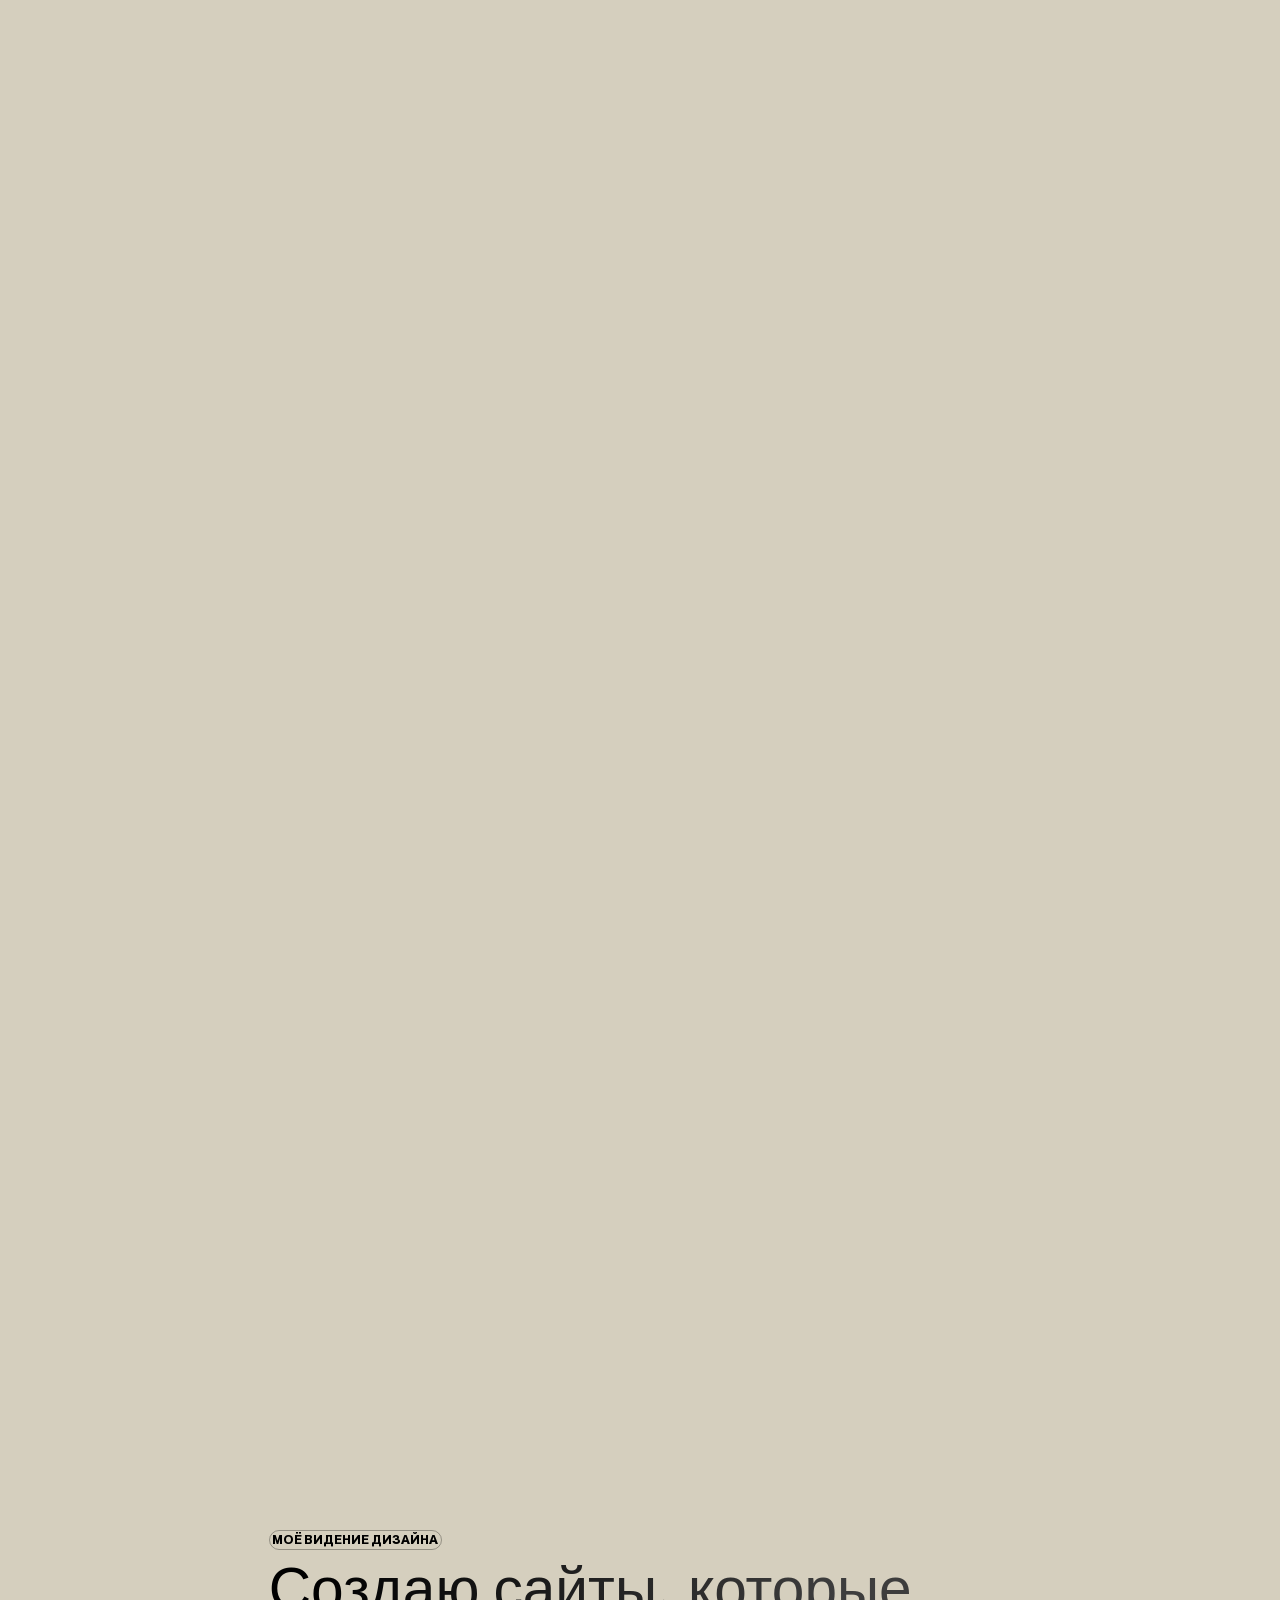
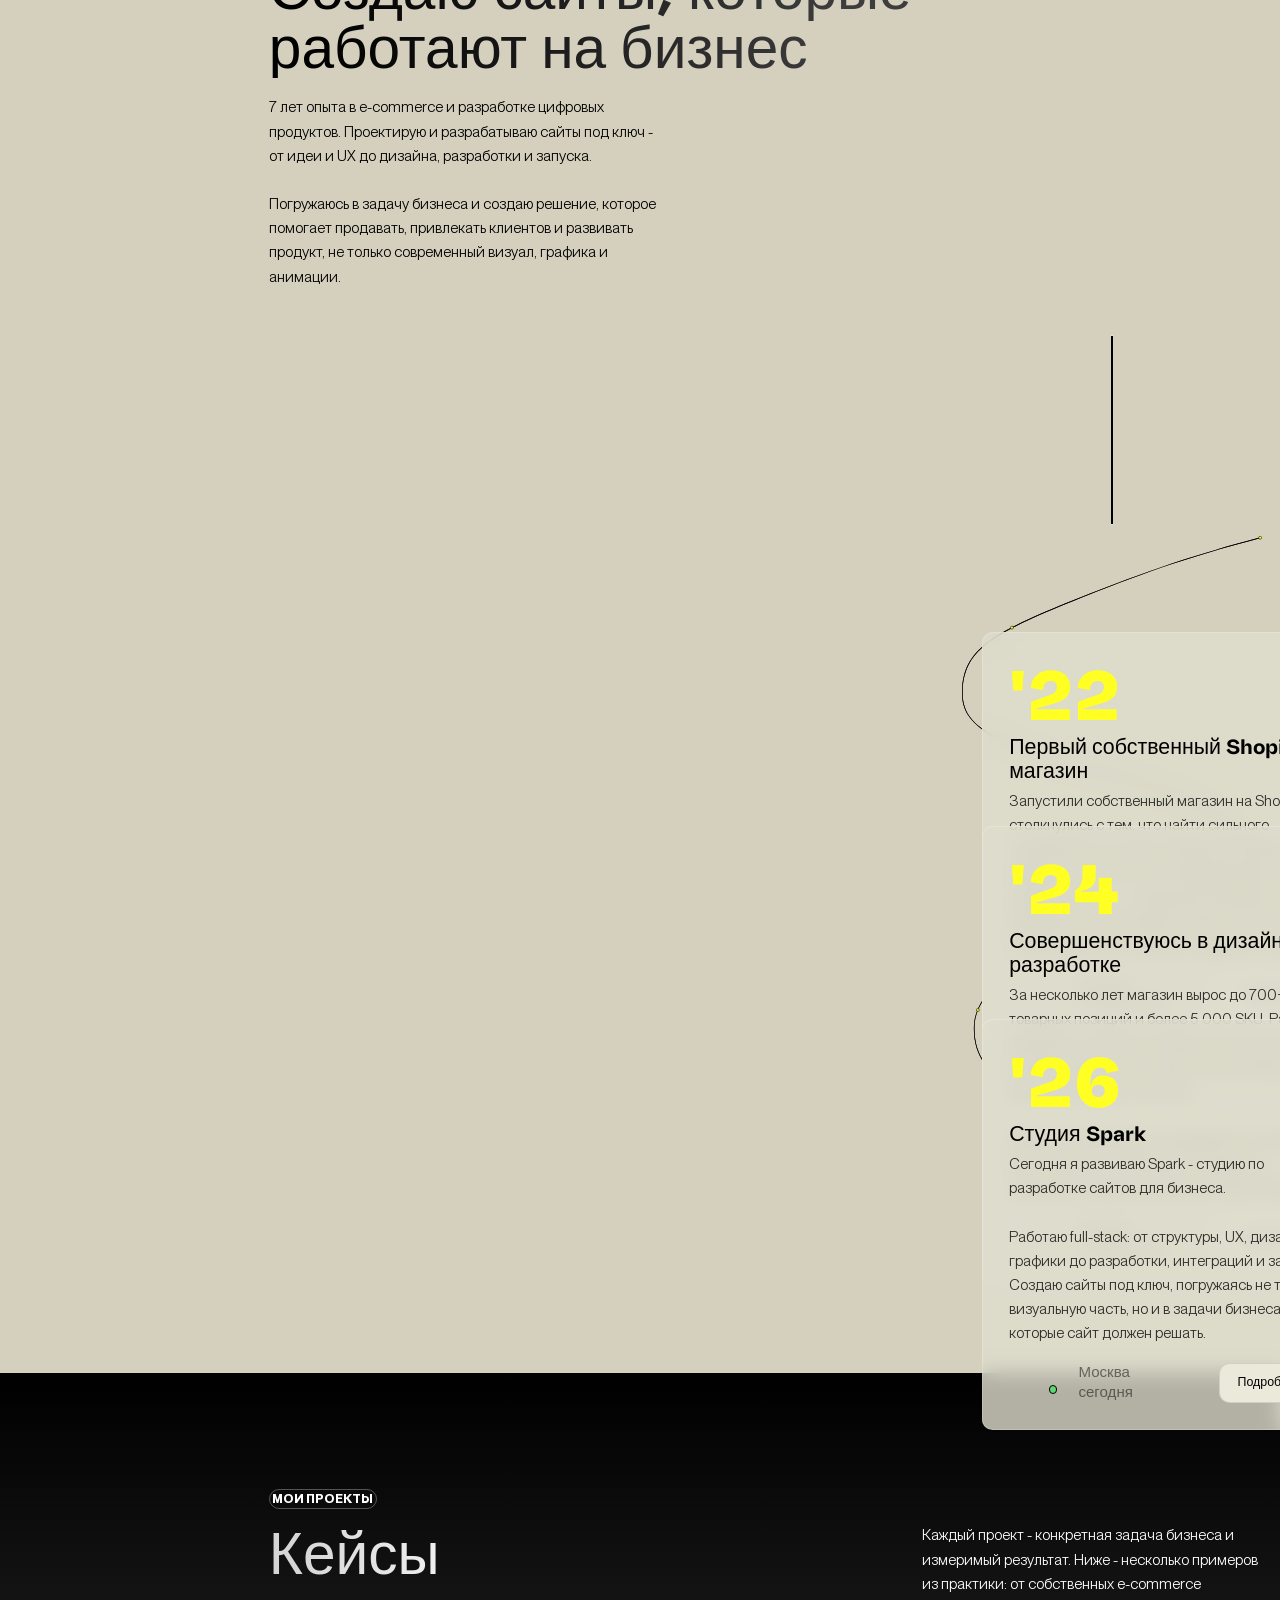
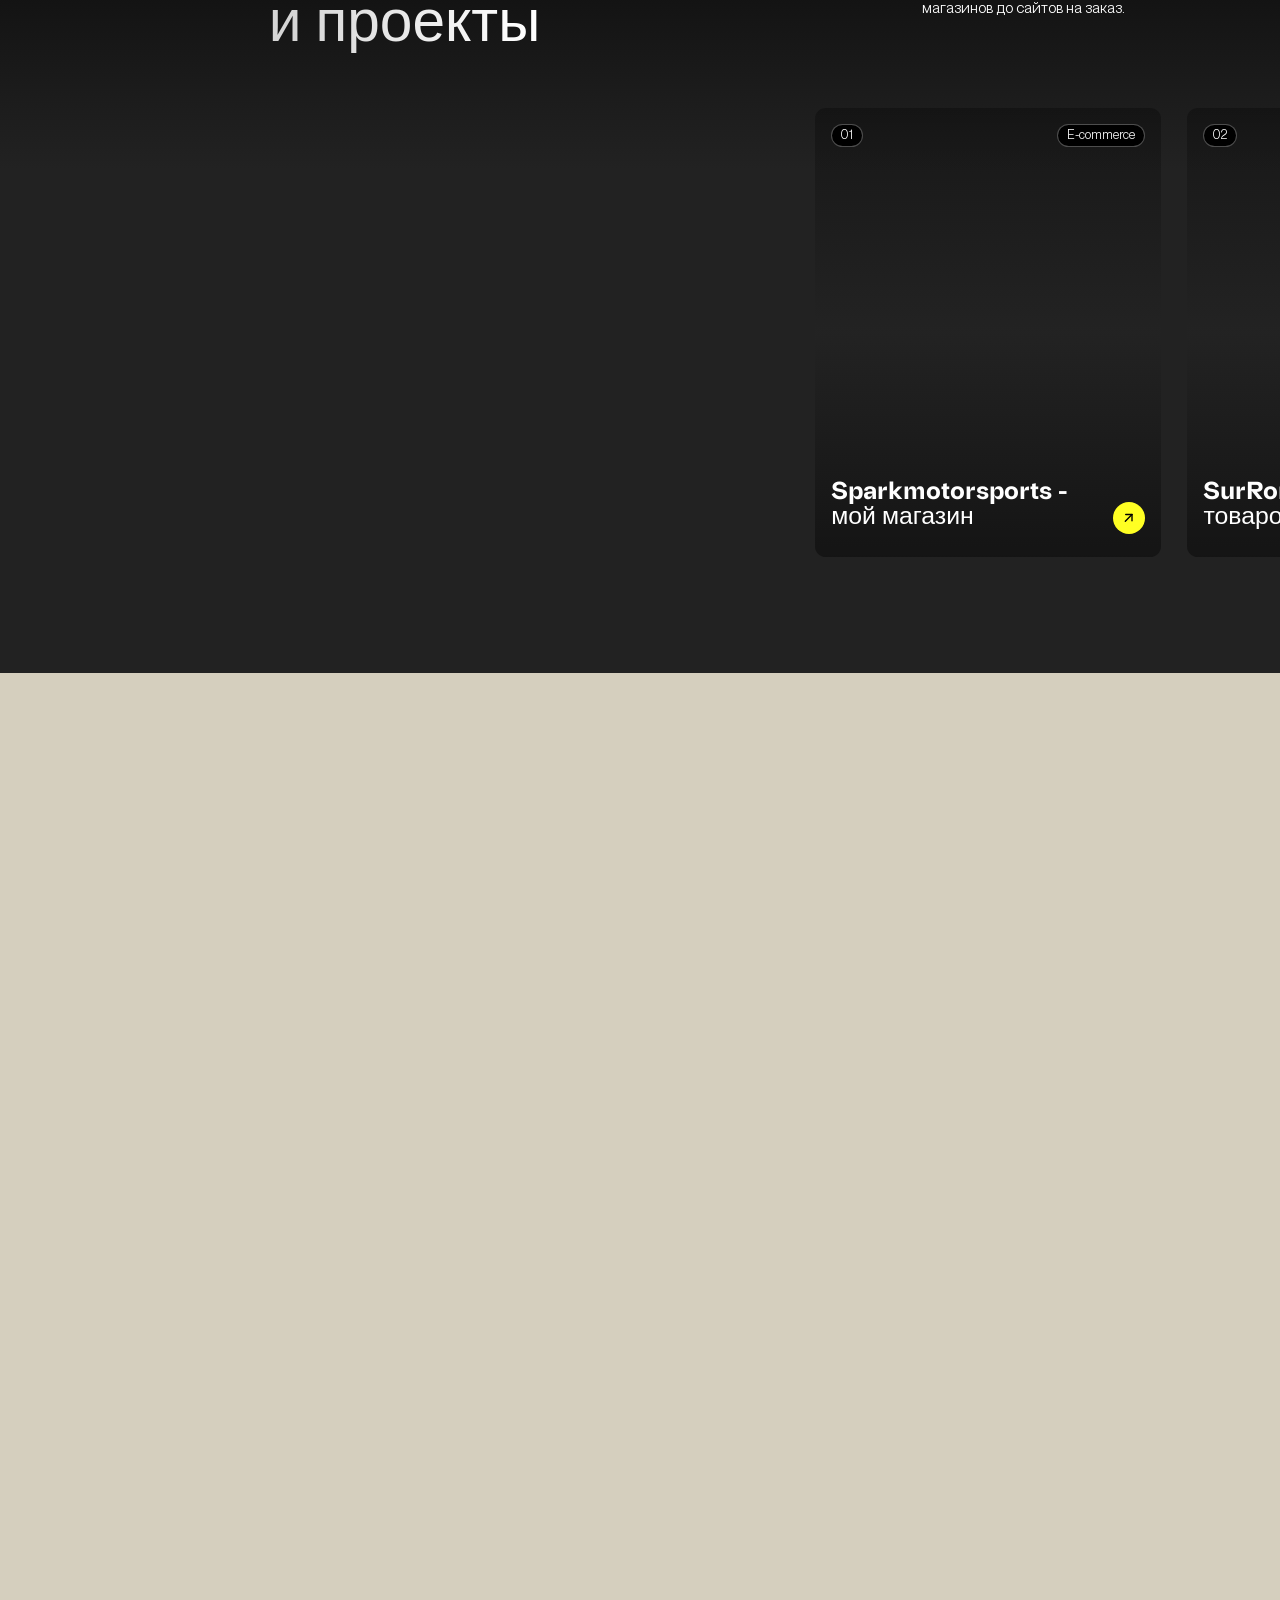
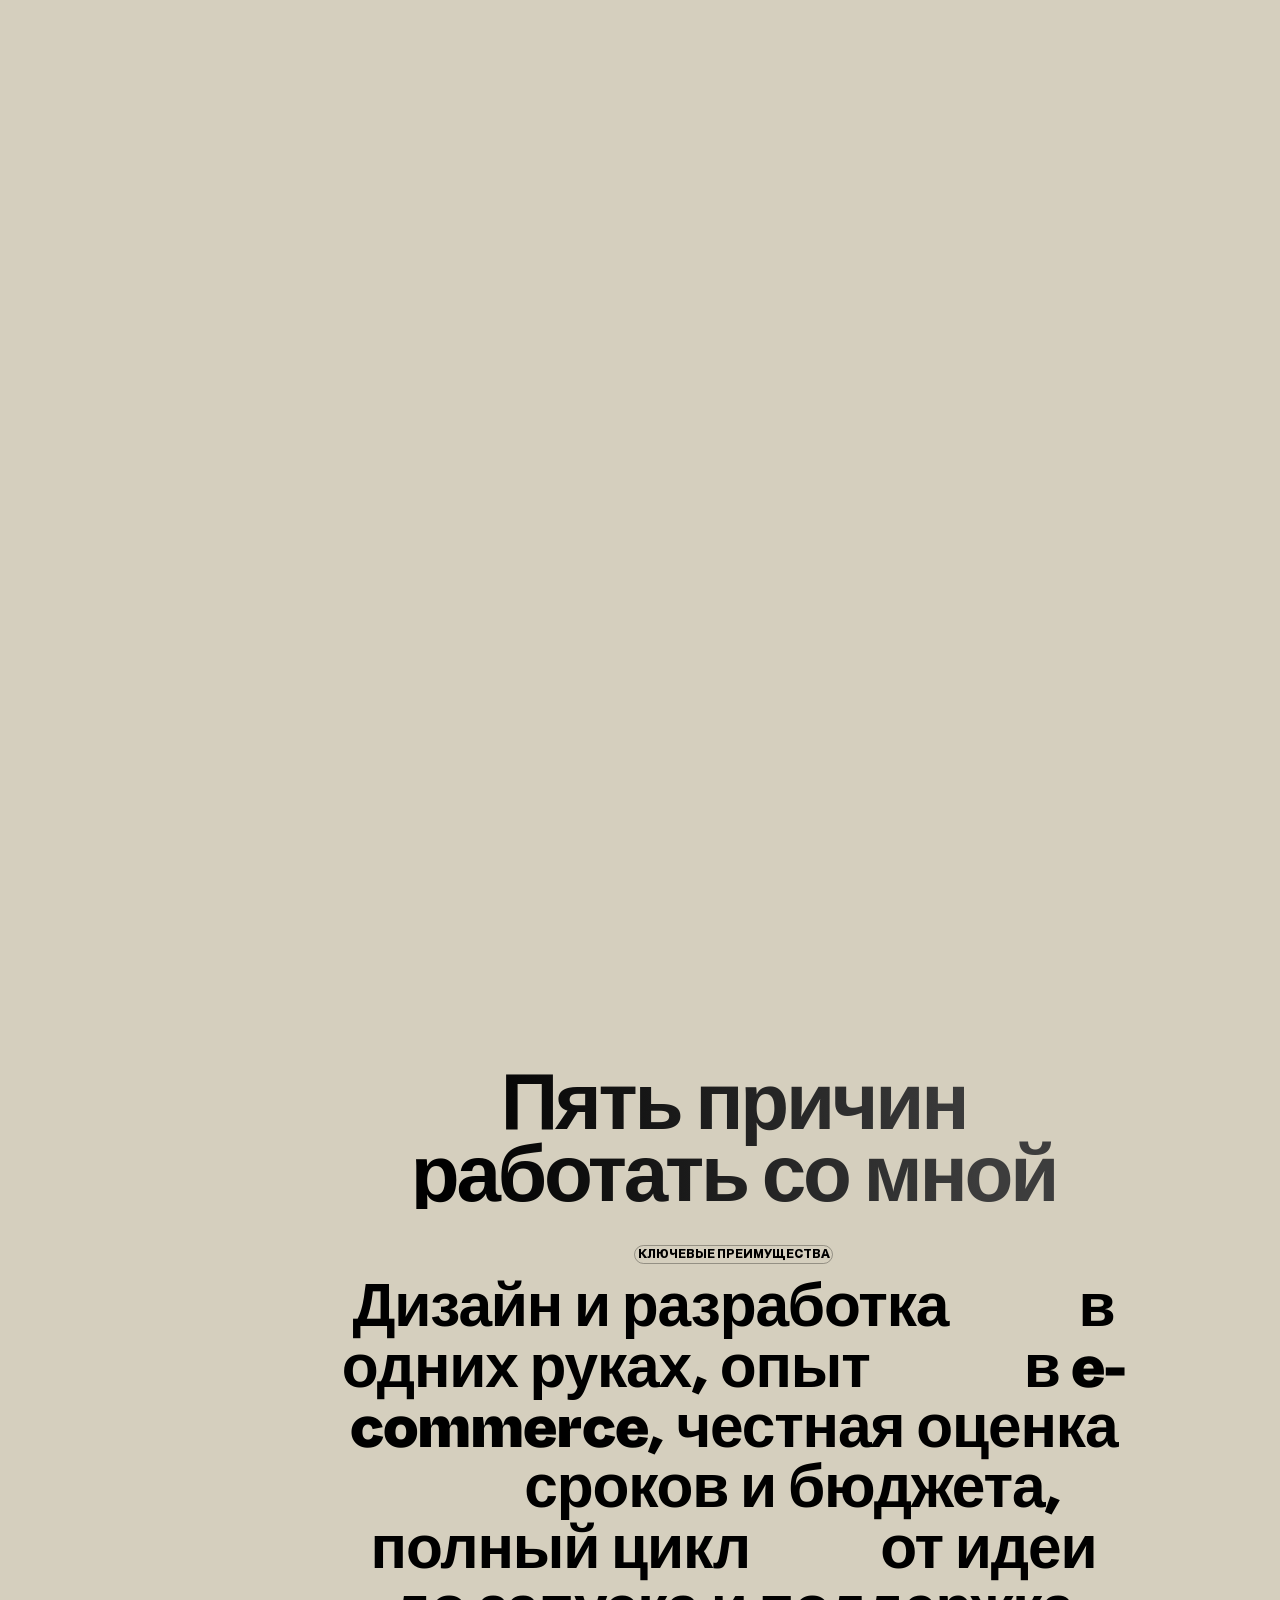
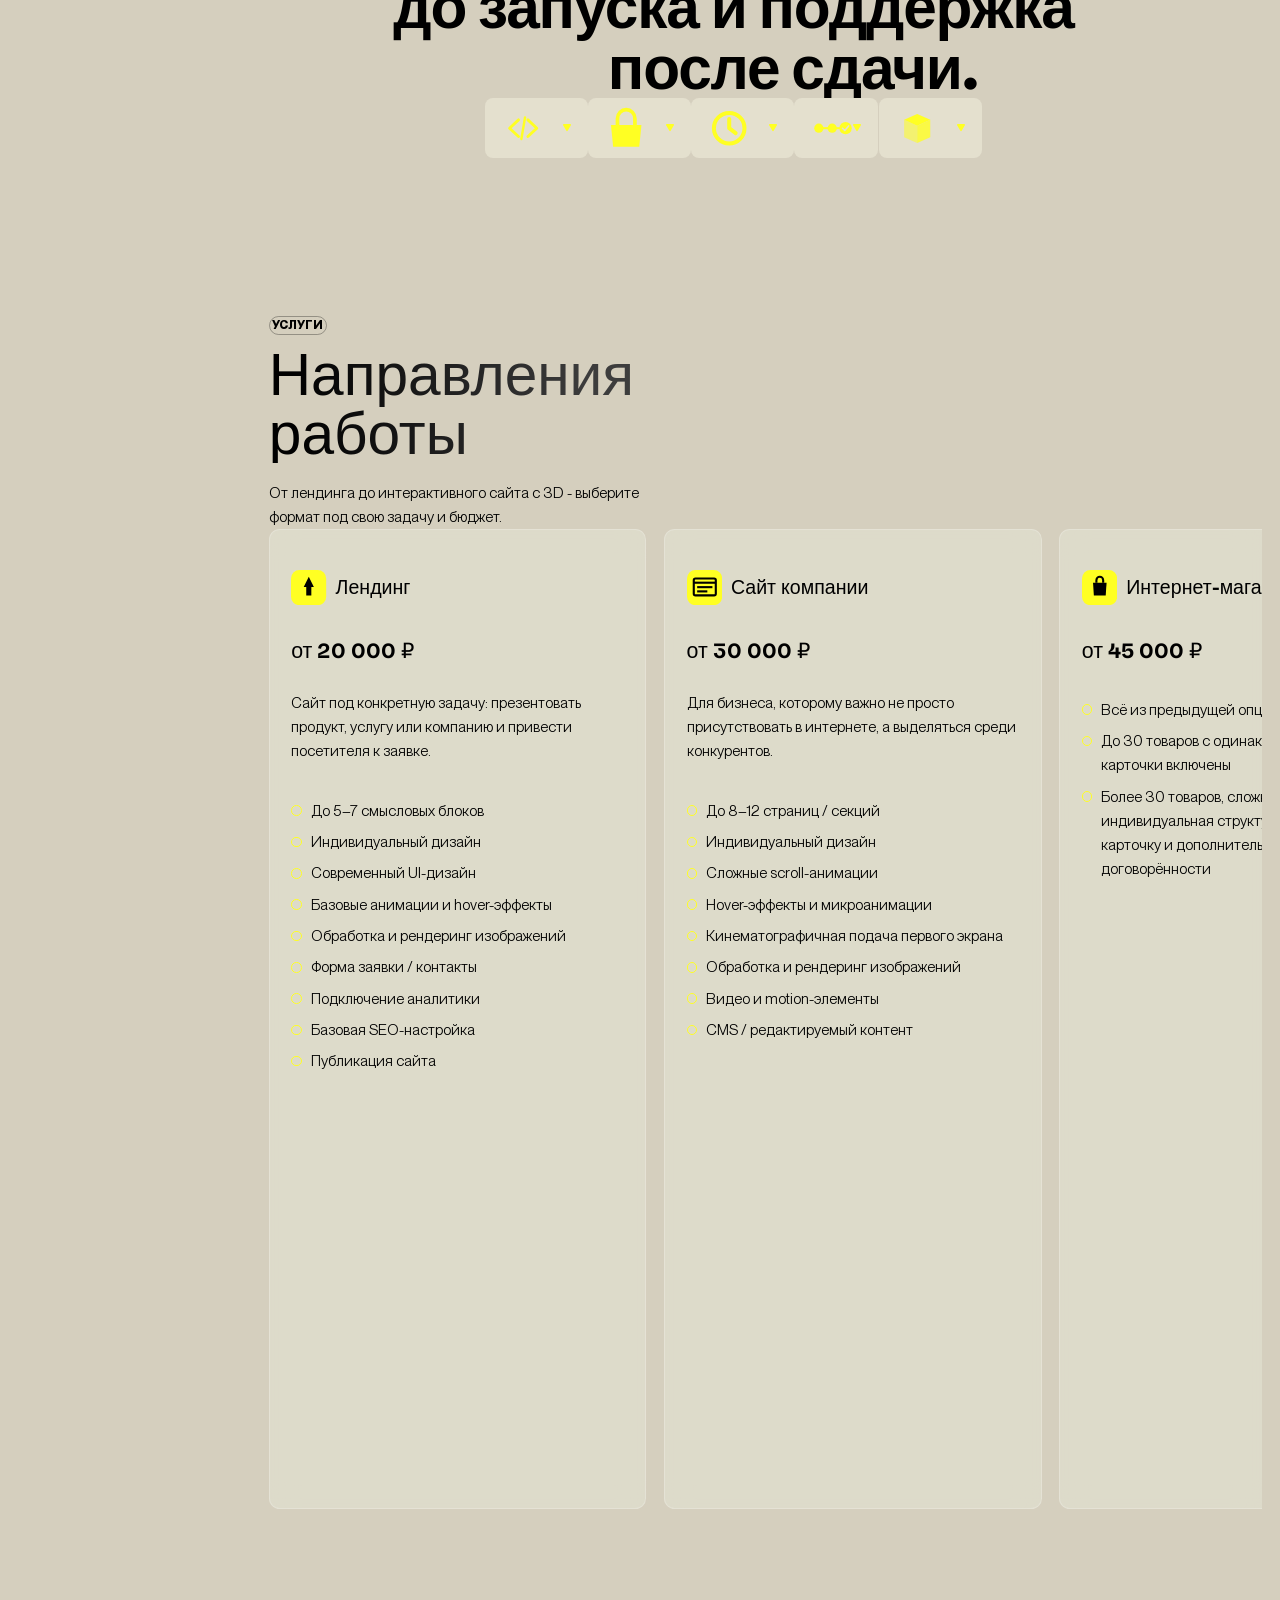
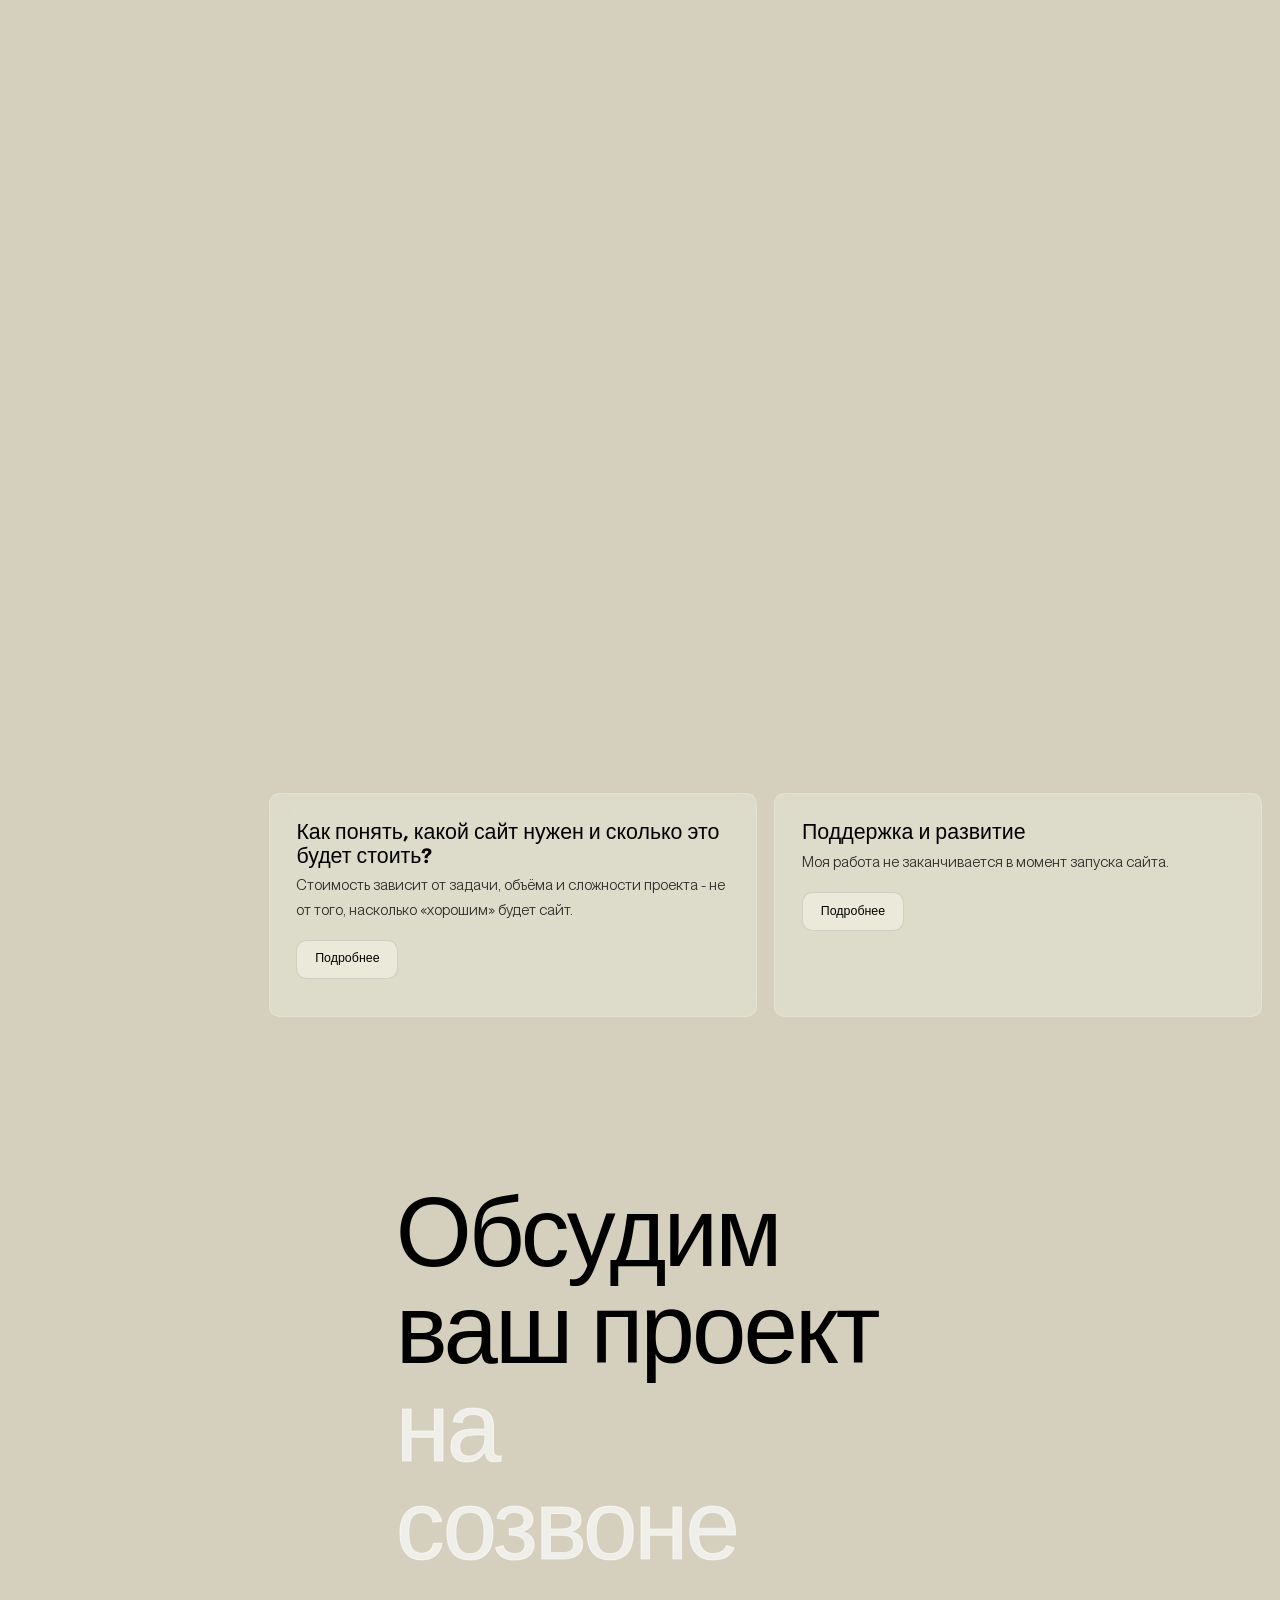
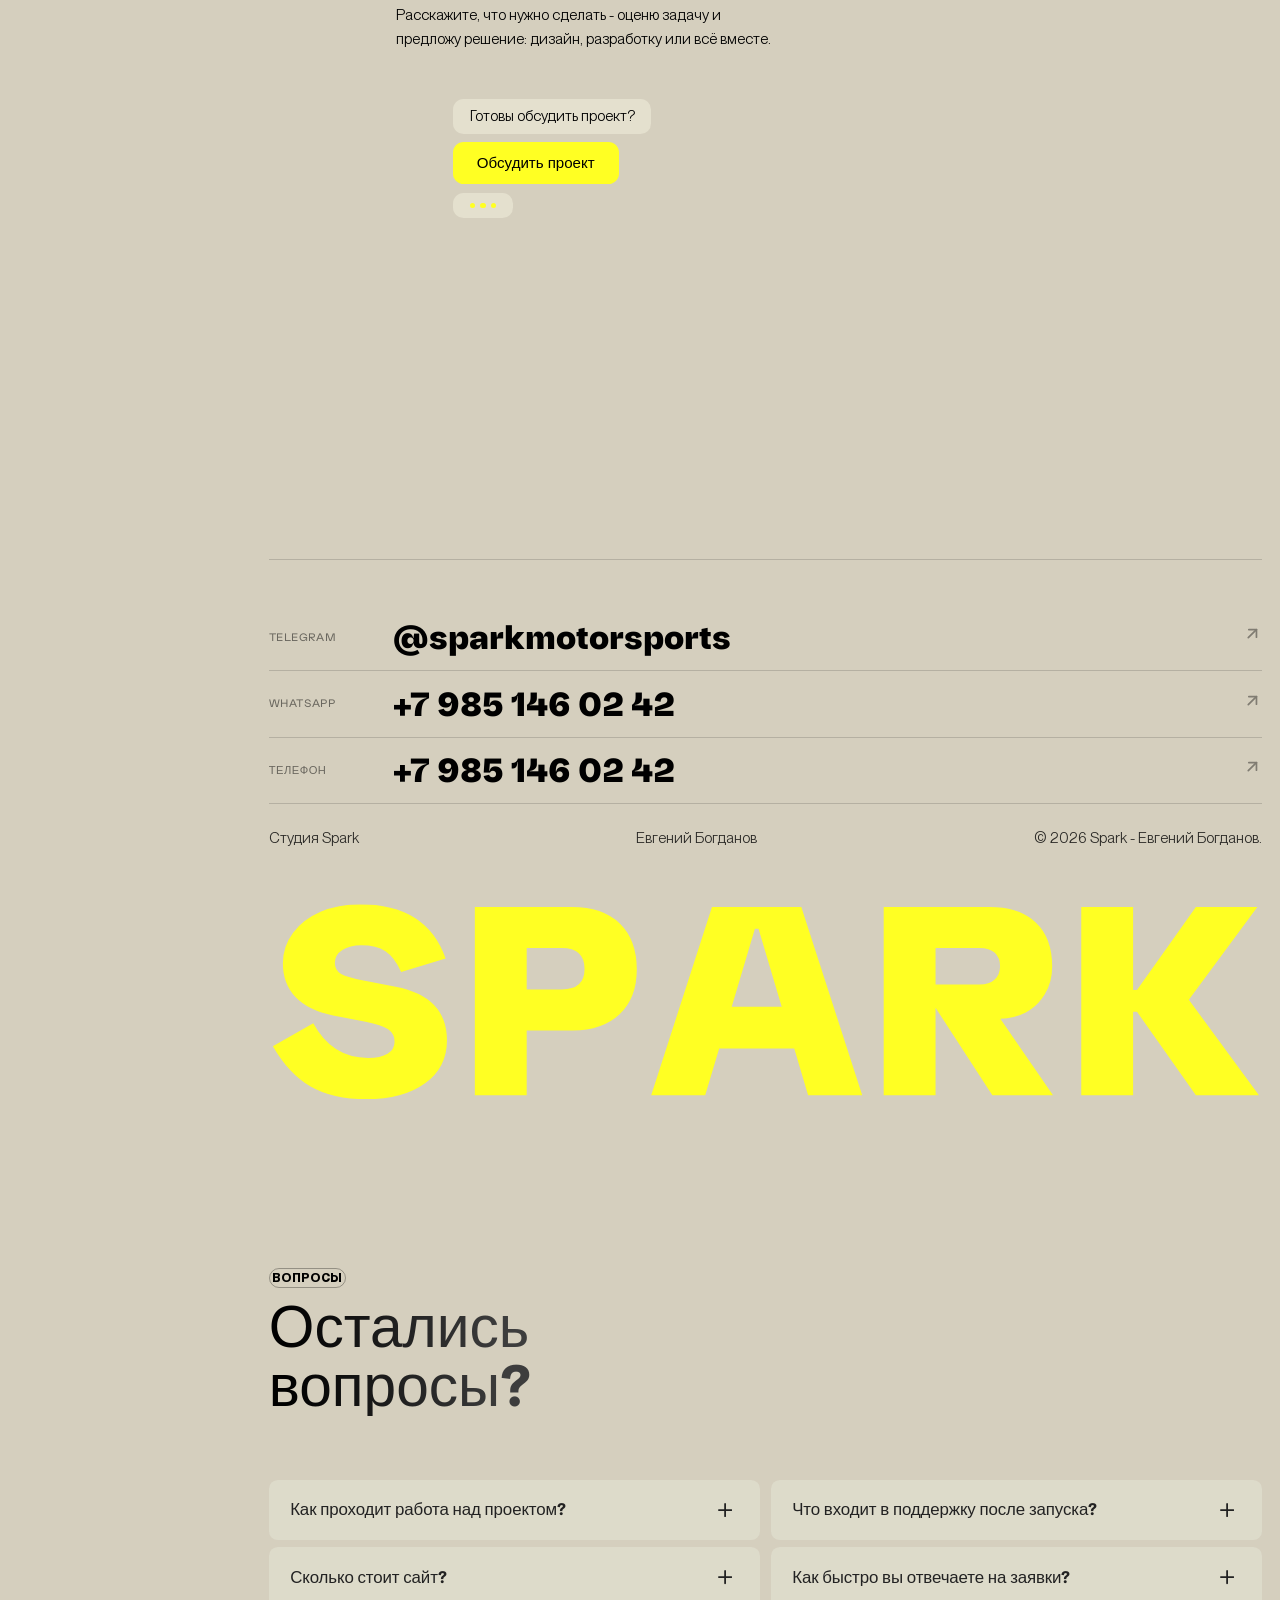
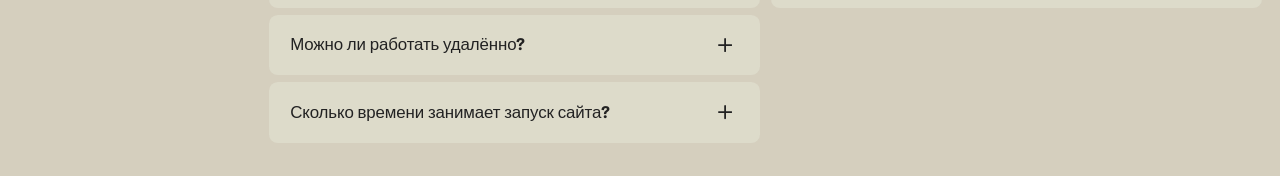
==== index.html @ 640a8738 "Replace the 2020 timeline card with a DobroVozTurk vision video" ====
<!DOCTYPE html>
<html data-wf-page="691d7ca014d0280ebe2d4114" data-wf-site="691d7c9f14d0280ebe2d4108" class="w-mod-js w-mod-ix3"><head><style>.wf-force-outline-none[tabindex="-1"]:focus{outline:none;}

/* Тестовая карточка «Моё видение дизайна»: сохраняет форму карточки таймлайна, а видео заполняет её целиком. */
.about-card.is-vision-video {
  padding: 0;
  overflow: hidden;
}

.vision-video {
  width: 100%;
  height: 100%;
  display: block;
  object-fit: cover;
  background: #000;
}
</style><meta charset="utf-8"><link href="https://cdn.prod.website-files.com" rel="preconnect"><title>Евгений Богданов - Full-stack разработчик и студия Spark</title><meta content="Дизайн и разработка сайтов под ключ - от идеи до запуска. 4 года в e-commerce и вебе, 100% репутация. Студия Spark - Евгений Богданов." name="description"><meta content="Евгений Богданов - Full-stack разработчик и студия Spark" property="og:title"><meta content="Дизайн и разработка сайтов под ключ - от идеи до запуска. 4 года в e-commerce и вебе, 100% репутация. Студия Spark - Евгений Богданов." property="og:description"><meta content="https://evgeny-spark-designs.github.io/Portfolio/images/OpenGraph.jpg" property="og:image"><meta content="1200" property="og:image:width"><meta content="630" property="og:image:height"><meta content="https://evgeny-spark-designs.github.io/Portfolio/" property="og:url"><meta content="Spark - Евгений Богданов" property="og:site_name"><meta content="ru_RU" property="og:locale"><meta content="Евгений Богданов - Full-stack разработчик и студия Spark" name="twitter:title"><meta content="Дизайн и разработка сайтов под ключ - от идеи до запуска. 4 года в e-commerce и вебе, 100% репутация. Студия Spark - Евгений Богданов." name="twitter:description"><meta content="https://evgeny-spark-designs.github.io/Portfolio/images/OpenGraph.jpg" name="twitter:image"><meta property="og:type" content="website"><meta content="summary_large_image" name="twitter:card"><meta content="width=device-width, initial-scale=1" name="viewport"><meta content="Webflow" name="generator"><link href="css/nesh-staging.webflow.shared.bea9f6170.min.css" rel="stylesheet" type="text/css"><style>html.w-mod-js:not(.w-mod-ix3) :is(.popup-card-wrap.is-active-card) {visibility: hidden !important;}</style><script type="text/javascript">!function(o,c){var n=c.documentElement,t=" w-mod-";n.className+=t+"js",("ontouchstart"in o||o.DocumentTouch&&c instanceof DocumentTouch)&&(n.className+=t+"touch")}(window,document);</script><link href="images/favicon.png" rel="shortcut icon" type="image/x-icon"><link href="images/webclip.png" rel="apple-touch-icon"><script type="application/ld+json">
{
  "@context": "https://schema.org",
  "@type": "ProfessionalService",
  "name": "Spark - Евгений Богданов",
  "url": "https://REPLACE-WITH-DOMAIN",
  "areaServed": "RU",
  "priceRange": "$$",
  "founder": {
    "@type": "Person",
    "name": "Евгений Богданов",
    "jobTitle": "Full-stack разработчик"
  }
}
</script>

<script>
  if ('scrollRestoration' in history) history.scrollRestoration = 'manual';
  window.scrollTo(0, 0);
</script>
</head><body><div class="page-wrap"><div class="capa-overview-wrap"></div><div class="w-embed"><style>

/* ============================================
   TABLE OF CONTENTS
   ============================================
   1. Lenis Smooth Scroll
   2. Base Resets & Performance
   3. Logo & SVG Optimization
   4. Layout & Entrance Animations
   5. Typography & Text Styles
   6. Number Counter Components
   7. Interactive Elements
   9. Safari-Specific Fixes
   10. Animation Utilities
   ============================================ */

/* ============================================
   1. LENIS SMOOTH SCROLL
   ============================================ */
html.lenis,
html.lenis body {
  height: auto;
}

.lenis.lenis-smooth {
  scroll-behavior: auto !important;
}

.lenis.lenis-smooth [data-lenis-prevent] {
  overscroll-behavior: contain;
}

.lenis.lenis-stopped {
  overflow: hidden;
}

.lenis.lenis-scrolling iframe {
  pointer-events: none;
}

body {
  -webkit-font-smoothing: antialiased;
  -moz-osx-font-smoothing: grayscale;
}

/* ============================================
   ADVOKAT CUSTOM - БЕЗОПАСНЫЕ ПРАВИЛА ТОЛЬКО.
   ЗАПРЕЩЕНО трогать width/height/display/overflow/transform
   (тем более с !important) у элементов, которыми управляет
   GhostEngine - он пишет их inline через GSAP:
     .nav-button, .nav-button-secondary, .hero-cta-button, .hero-button,
     .nav-webflow-*, .nav-experience-*, .hero-navigation-link, .hero-link-ghost
   Подробности: см. РУКОВОДСТВО.md
   ============================================ */

.hero-heading {
  color: #2b2b2b;
}

/* мобильное hero-фото: исходник почти квадратный, кадр вертикальный ->
   cover + смещение к лицу. GhostEngine на <768px отключён, правило безопасно. */
@media (max-width: 767px) {
  .mobile-hero-image {
    height: 100%;
    object-fit: cover;
    object-position: 50% 15%;
    mask-image: linear-gradient(to bottom, black 60%, transparent 92%);
    -webkit-mask-image: linear-gradient(to bottom, black 60%, transparent 92%);
  }

  .mobile-hero-image-wrap {
    transform: scale(0.77);
    transform-origin: top center;
  }

  .hero-card-1,
  .hero-card-2,
  .hero-card-3 {
    grid-column-gap: clamp(0.36rem, 1.82vw, 0.87rem);
    grid-row-gap: clamp(0.36rem, 1.82vw, 0.87rem);
    padding: clamp(0.59rem, 2.83vw, 1.35rem);
    font-size: clamp(0.51rem, 2.54vw, 1.22rem);
  }

  .hero-webflow-icon-wrap {
    width: clamp(2.03rem, 10.15vw, 4.87rem);
  }

  .hero-webflow-projects-text {
    font-size: clamp(0.51rem, 2.54vw, 1.22rem);
  }

  .hero-card-2-wrap {
    inset: auto auto clamp(8.5rem, 8.31vw + 12.12rem, 17rem) clamp(0.85rem, 4.27vw, 2.05rem);
  }

  .hero-card-3-item {
    grid-column-gap: clamp(0.36rem, 1.82vw, 0.87rem);
    grid-row-gap: clamp(0.36rem, 1.82vw, 0.87rem);
  }

  .hero-card-3-icon {
    width: clamp(0.51rem, 2.54vw, 1.22rem);
  }

  .experience-number {
    width: clamp(2.18rem, 10.88vw, 5.22rem);
  }

  .experience-text {
    font-size: clamp(0.51rem, 2.54vw, 1.22rem);
  }

  /* Плашки 'Дизайн...' / '4 года опыта' / '100% под ключ' стояли впритык к
     краям экрана на мобильном - сдвигаем немного к центру. */
  .hero-card-3 {
    left: clamp(2.5rem, 12.5vw, 4rem);
  }

  .hero-card-2-wrap {
    left: clamp(2.2rem, 10.93vw, 4rem);
  }

  .hero-card-1-wrap {
    margin-right: clamp(2rem, 9.87vw, 4.5rem);
    top: clamp(3rem, 18.67vw, 5.5rem);
  }

  /* Смещаем всю группу плашек ('Дизайн...', '4 года опыта', '100% под ключ')
     ниже, ближе к заголовку 'Сайты для бизнеса'. */
  .hero-card-3 {
    top: clamp(3rem, 18.67vw, 5.5rem);
  }

  .hero-card-2-wrap {
    bottom: clamp(4.1rem, 8.31vw + 7.75rem, 12.6rem);
  }

  /* Логотип SPARK в nav был сдвинут влево отрицательным margin (правка под
     десктоп, где рядом бейдж '100% репутация') - на мобильном бейджа нет,
     из-за чего надпись выглядит смещённой от центра плашки. Центрируем и
     увеличиваем. */
  .nav-logo-item {
    width: clamp(3.19rem, 15.95vw, 7.65rem);
    margin-left: 0;
  }

  /* Между текстом-описанием в hero и кнопкой 'Мой путь' было ~73px (нижний
     паддинг hero + верхний паддинг about-section) - сокращаем нижний
     паддинг hero. */
  .hero {
    padding-bottom: clamp(1.2rem, 5.33vw, 3rem);
  }

  /* Секция 'Мой путь' на мобильном свёрнута - виден только тег-заголовок,
     таймлайн с годами и текст открываются по тапу. */
  .path-toggle {
    cursor: pointer;
  }

  .path-toggle::after {
    content: '+';
    margin-left: 0.6em;
  }

  .about-section.is-path-open .path-toggle::after {
    content: '−';
  }

  .path-reveal-wrap {
    display: none;
  }

  .about-section.is-path-open .path-reveal-wrap {
    display: block;
  }

  .about-section.is-path-open .about-wrap.path-reveal-wrap {
    display: flex;
  }

  /* Между заголовком 'Сайты для бизнеса' и подписью 'Евгений Богданов' было
     ~170px пустоты (два независимо спозиционированных блока) - сближаем. */
  .hero-content-layout {
    bottom: clamp(8rem, 25.8vw + 3.15rem, 18rem);
  }

  .hero-left-text {
    top: clamp(0.3rem, 1.5vw, 0.8rem);
  }

  .hero-right-text {
    top: clamp(0.6rem, 3vw, 1.4rem);
  }

  /* Свёрнутая секция 'Мой путь' - паддинги были рассчитаны под развёрнутый
     контент (крупный заголовок), с одним тегом сверху/снизу остаётся лишний
     воздух. При открытии возвращаем исходные отступы. */
  .about-section {
    padding-top: clamp(1.28rem, 6.4vw, 2.13rem);
    padding-bottom: clamp(1.28rem, 6.4vw, 2.13rem);
  }

  /* Заголовок/текст 'Мой путь' используют scroll-анимацию появления строк
     (сдвиг снизу вверх), которая не срабатывает, пока блок скрыт display:none -
     при открытии по тапу текст остаётся 'застрявшим' в исходном сдвинутом
     положении. Сбрасываем сдвиг принудительно при открытии. */
  .about-section.is-path-open .path-reveal-wrap .line {
    transform: none !important;
  }
}

.nav-button-mobile {
  font-size: clamp(1rem, 1.5vw, 1.9rem) !important;
}

@media (max-width: 767px) {
  .nav-button-mobile {
    font-size: clamp(1.05rem, 4.8vw, 2.3rem) !important;
  }
}

.work-track-wrap {
  scrollbar-width: none;
  -ms-overflow-style: none;
}

.work-track-wrap::-webkit-scrollbar {
  display: none;
  width: 0;
  height: 0;
}

.drag-wrap {
  display: none !important;
}

.nesh-copyright-wrap {
  display: none;
}

.about-card-img.is-riight-side {
  display: none;
}

.nav-comapny-item p {
  font-size: 0.8vw;
  font-weight: 600;
  letter-spacing: 0.01em;
  text-transform: uppercase;
  white-space: nowrap;
  margin: 0;
}

@media (max-width: 767px) {
  .nav-comapny-item p {
    font-size: 3.2vw;
  }
}

@media (min-width: 768px) {
  .hero-navigation-wrap {
    margin-top: 0.1vw;
  }
}

@media (min-width: 768px) {
  .hero-card-3 {
    right: 10%;
    left: auto;
    top: -20%;
  }
  .hero-heading {
    margin-left: -7vw;
  }
}

/* work_section{min-height:400vh} в исходном CSS расчитан на 6 карточек
   кейсов; у нас их 9, трек длиннее - тот же 400vh-пин растягивает скролл
   на дистанцию, которую трек не заполняет, и карточки проскакивают.
   Пропорционально уменьшаем под фактическую ширину трека. */
@media (min-width: 768px) {
  .work_section {
    min-height: 300vh;
  }
}

/* значок "100% репутация" в hero съезжает к букве P в SPARK - сдвигаем
   влево, в промежуток между S и P (только hero-версия, .nav-webflow-icon-wrap
   в сайдбаре не трогаем - там иконка не конфликтует с логотипом) */
@media (min-width: 768px) {
  .hero-webflow-icon-wrap {
    margin-left: -1.4vw;
  }
}

/* попапы "Подробности" в "Мой путь" раздулись по высоте из-за длинных
   текстов (5-10 абзацев). Возвращаем размер попапа к прежнему - высоту
   держат только год+аватар+заголовок, а сам текст едет в собственном
   скролл-боксе фиксированной высоты. */
/* Услуги - ряд карточек, зафиксированный на экране (position:sticky),
   пока идёт прокрутка .services-sticky-support - та же механика, что и в
   "Кейсах" (.work_section/.work-sticky/.work-track), только через свои
   классы, т.к. тема/паддинги/фон там другие. Высота карточек - высота
   "Лендинга" (эталон, контент не обрезается), её выставляет JS в
   --service-card-h. Короткие карточки просто не заполняют её целиком. */
.services_section {
  position: relative;
}

@media (min-width: 768px) {
  .services_section {
    min-height: 200vh;
  }
}

.services-sticky {
  position: sticky;
  bottom: 0;
  padding-bottom: 3vw;
}

.services-track-wrap {
  overflow: hidden;
}

.services-track {
  grid-column-gap: 1.39vw;
  grid-row-gap: 1.39vw;
  flex-flow: row;
  flex: none;
  display: flex;
  width: -moz-fit-content;
  width: fit-content;
}

.service-card-frame {
  grid-column-gap: 3.47vw;
  grid-row-gap: 3.47vw;
  -webkit-backdrop-filter: blur(14px);
  backdrop-filter: blur(14px);
  background-color: #dfdececc;
  border: 1px solid #fff3;
  border-radius: 0.83vw;
  flex-flow: column;
  justify-content: space-between;
  align-items: flex-start;
  padding: 1.67vw;
  display: flex;
  height: var(--service-card-h, 980px);
  perspective: 1500px;
}

.service-card-frame .service-card {
  width: clamp(320px, 26vw, 420px);
}

/* На мобильном ServicesScroll (GSAP-скраб) отключён - секция раньше
   оставалась с overflow:hidden и position:sticky, из-за чего карточки
   услуг не листались вообще. Возвращаем нативный горизонтальный скролл
   (свайп) + добавляем кнопки-стрелки в правом нижнем углу как альтернативу. */
.services-mobile-nav {
  display: none;
  align-items: center;
  justify-content: center;
  gap: 0.75rem;
}

/* .work-image (обложки карточек 'Кейсы') имеет opacity:0 в исходном CSS
   шаблона без единого механизма, который бы её включал обратно - ни в CSS,
   ни в JS. Картинки были невидимы всегда, просто тёмные заглушки маскировали
   это. Включаем показ. */
.work-image {
  opacity: 1;
}

/* Видео в карточке 'Евсин' имеет другое соотношение сторон, чем карточка -
   object-fit:cover (общий для всех .work-image) обрезает и зумит его.
   Для видео явно используем contain, чтобы оно целиком помещалось по центру. */
video.work-image {
  object-fit: contain;
  background-color: #000;
}

/* Карточки 'Кейсы' с видео (для показа анимаций сайта) - подгоняем ширину
   карточки под соотношение сторон видео вместо стандартной узкой портретной
   карточки под скриншоты. Класс переиспользуемый для будущих видео-карточек. */
@media (min-width: 768px) {
  .work-card.is-video-card {
    align-self: center;
    width: clamp(30rem, 45vw, 55rem);
    aspect-ratio: 640 / 452;
  }

  .work-card.is-video-card.is-vertical-video {
    width: clamp(17rem, 27vw, 30rem);
    aspect-ratio: 640 / 818;
  }
}

/* В карточках 'Кейсы' внизу оставляем только название сайта и кнопку-стрелку -
   убираем описание под заголовком. */
.work-card-content-bottom-layout p.op80 {
  display: none;
}

/* .work-card не имел фиксированной высоты - она вычислялась из естественных
   пропорций картинки/видео внутри. Пока все заглушки были 1000x1300,
   это не бросалось в глаза, но реальные скриншоты сайтов (иногда во весь
   скролл страницы, напр. 1918x4205) растягивали высоту карточки и всего
   ряда до абсурда, и это ещё 'плавало' между карточками с разным исходным
   соотношением сторон. Фиксируем высоту через aspect-ratio (10:13 - как у
   исходных заглушек шаблона), object-fit:cover теперь реально обрезает
   любую картинку/видео под одну и ту же карточку. */
.work-card {
  aspect-ratio: 10 / 13;
}

@media (max-width: 767px) {
  .services-sticky {
    position: static;
    padding-bottom: 0;
  }

  .services-track-wrap {
    overflow-x: auto;
    overflow-y: hidden;
    -webkit-overflow-scrolling: touch;
    scroll-snap-type: x proximity;
    scrollbar-width: none;
    -ms-overflow-style: none;
  }

  .services-track-wrap::-webkit-scrollbar {
    display: none;
    width: 0;
    height: 0;
  }

  .services-track-wrap .service-card-frame {
    scroll-snap-align: start;
  }

  /* Карточки на мобильном раньше держали единую высоту эталона 'Лендинг'
     (--service-card-h, нужна для ровного ряда на десктопе) - при свайпе на
     карточки с меньшим текстом внизу оставался пустой блюр без контента,
     что выглядело как 'другой фон'. На мобильном карточки идут по одной,
     ровнять их по высоте друг с другом незачем - даём каждой её собственную. */
  /* Пилюля с навигацией была absolute поверх карточки и на длинных карточках
     могла зрительно упираться в границу со следующей секцией. Переводим её
     в обычный поток - идёт сразу под карточкой, ничего не перекрывает. */
  .services-mobile-nav {
    display: flex;
    margin-top: 1rem;
  }
}

.services-nav-prev,
.services-nav-next {
  color: #000;
  cursor: pointer;
  background-color: rgba(0, 0, 0, 0.08);
  border: none;
  border-radius: 50%;
  width: 2.75rem;
  height: 2.75rem;
  min-width: 44px;
  min-height: 44px;
  display: flex;
  align-items: center;
  justify-content: center;
  transition: background-color 0.2s ease, opacity 0.2s ease;
}

.services-nav-prev:active,
.services-nav-next:active {
  background-color: rgba(0, 0, 0, 0.16);
}

.services-nav-arrow {
  width: 0.6rem;
  min-width: 9px;
}

.services-nav-prev .services-nav-arrow {
  transform: rotate(90deg);
}

.services-nav-next .services-nav-arrow {
  transform: rotate(-90deg);
}

.services-nav-prev.is-disabled,
.services-nav-next.is-disabled {
  opacity: 0.35;
  pointer-events: none;
}

/* Два FAQ-попапа "Как понять какой сайт нужен" / "Поддержка и развитие" под
   карточками услуг - переиспользуют механику about-card-button/popup-card-wrap
   (та же, что у попапов "Мой путь"), только в ряд по горизонтали вместо
   плавающего таймлайна, поэтому ac-1 (position:relative) вместо дефолтного
   position:absolute у about-card-wrap. */
#services {
  padding-bottom: 5vw;
}

#services_faq {
  padding-top: 0;
  padding-bottom: 0;
}

.faq-cards-row {
  display: flex;
  align-items: stretch;
  gap: 1.39vw;
  position: relative;
}

.faq-card-wrap {
  flex: 1 1 0;
  min-width: 0;
}

.faq-card-wrap .about-card {
  width: 100%;
  height: 100%;
}

/* Развёрнутый попап FAQ-карточек - широкий, почти во весь экран (не узкая
   колонка как у попапов "Мой путь"), чтобы текст не приходилось скролить
   внутри, и ОДИНАКОВЫЙ для обеих карточек. position:fixed + vw-расчёты
   вели себя нестабильно (перебивались transform-предком от GSAP и
   вылезали за край) - вместо этого позиционируем absolute прямо
   относительно .faq-cards-row (она уже занимает всю ширину контента,
   от сайдбара до правого края), поэтому about-card-wrap для этих карточек
   переводим в position:static, чтобы не мешал попапу видеть её как контекст. */
.about-card-wrap.faq-card-wrap {
  position: static;
}

.faq-card-wrap .popup-card-wrap {
  position: absolute;
  inset: auto;
  top: 50%;
  left: 0;
  right: 0;
  width: auto;
  max-height: 88vh;
  margin: 0;
  z-index: 200;
  transform: translateY(-50%) scale(0.9);
}

.faq-card-wrap .popup-card-wrap.is-active-card {
  transform: translateY(-50%) scale(1);
}

/* Обе FAQ-карточки держат одну и ту же высоту попапа (46vh - под неё
   рассчитана более короткая первая карточка), а не "по контенту" - у второй
   карточки текста намного больше, поэтому вместо растягивания или скролла
   он разбит на popup-page со своей пагинацией (см. ниже и initFaqPagination
   в f1-assets-script.js). */
.faq-card-wrap .popup-card {
  height: 62vh;
  max-height: 88vh;
  overflow: hidden;
  row-gap: 0.83vw;
}

.faq-card-wrap .popup-card-bottom-item {
  flex: 1 1 auto;
  min-height: 0;
  display: flex;
  flex-direction: column;
}

.faq-card-wrap .popup-card-top-item {
  justify-content: space-between;
  align-items: flex-start;
  gap: 1.39vw;
}

/* Заголовок теперь на одном уровне с крестиком закрытия (вместо большого
   номера "01"/"02", который тут был раньше) - сбрасываем унаследованные от
   popup-card-top-item жёлтый градиент и верхний отступ, рассчитанный под
   тот большой номер. */
.faq-card-wrap .popup-card-top-item .popup-heading {
  margin-top: 0;
  margin-bottom: 0;
  color: #fff;
  -webkit-text-fill-color: #fff;
  background: none;
  -webkit-background-clip: initial;
  background-clip: initial;
}

.faq-card-wrap .popup-text-scroll p {
  font-size: 1.3225em;
  line-height: 1.5;
  margin-bottom: 0.5em;
}

.faq-card-wrap .popup-text-scroll p:last-child {
  margin-bottom: 0;
}

/* Пункты списка получают отступ друг от друга через row-gap самого списка -
   свой margin-bottom тут не нужен, иначе разрыв между строками задвоится. */
.faq-card-wrap .service-list-item p {
  margin-bottom: 0;
}

/* Компактные отступы - только для этой конкретной страницы (02 - CMS
   список), у остальных экранов попапов интервалы/высота как были раньше. */
.faq-card-wrap .popup-page-compact p {
  line-height: 1.15;
  margin-bottom: 0.3em;
}

.faq-card-wrap .popup-page-compact .service-list {
  row-gap: 0.28vw;
}

.faq-card-wrap .popup-page-compact .service-list-item p {
  margin-bottom: 0;
}

/* Смещаем блок "Обсудим ваш проект" чуть ниже - добавляем к стандартному
   10vw верхнему паддингу секции ещё немного сверху. */
.cta_section {
  padding-top: 13vw;
}

/* "Пять причин работать со мной" - оставляем жирное начертание/интерлиньяж
   h2-big (letter-spacing, line-height:.9, weight:700), только уменьшаем
   размер шрифта - clamp(10rem,12.5vw,200px) был рассчитан под другой,
   более крупный заголовок в исходном шаблоне. */
#overview .h2-big {
  font-size: clamp(3.5rem, 6.25vw, 6.25rem);
}

/* Блок контактов в футере - большие кликабельные строки с подписью,
   значением и стрелкой (иконка та же, что у карточек "Кейсы"), вместо
   мелкого сплошного текста в три колонки. */
.footer-contact-info {
  padding: 3.47vw 0 1.67vw;
  border-top: 1px solid rgba(0, 0, 0, 0.15);
  margin-top: 1.67vw;
}

.footer-contact-links {
  display: flex;
  flex-direction: column;
  width: 100%;
}

.footer-contact-link {
  display: flex;
  align-items: center;
  gap: 1.67vw;
  padding: 1.11vw 0;
  border-bottom: 1px solid rgba(0, 0, 0, 0.15);
  color: #000;
  text-decoration: none;
  transition: gap 0.3s ease, opacity 0.3s ease;
}

.footer-contact-link:hover {
  gap: 2.22vw;
  opacity: 0.7;
}

.footer-contact-label {
  flex: none;
  width: clamp(5rem, 8vw, 9rem);
  font-family: "Tr 3 A", Arial, sans-serif;
  font-size: clamp(0.7rem, 0.83vw, 1rem);
  letter-spacing: 0.04em;
  text-transform: uppercase;
  opacity: 0.5;
}

.footer-contact-value {
  flex: 1 1 auto;
  font-family: "Tr 3 A", Arial, sans-serif;
  font-weight: 600;
  font-size: clamp(1.35rem, 2.64vw, 2.5rem);
  line-height: 1.1;
}

.footer-contact-arrow-wrap {
  flex: none;
  width: 1.53vw;
  min-width: 18px;
  color: #000;
  opacity: 0.4;
  transform: rotate(0deg);
  transition: transform 0.3s ease, opacity 0.3s ease, color 0.3s ease;
}

.footer-contact-link:hover .footer-contact-arrow-wrap {
  transform: rotate(90deg);
  opacity: 1;
}

.footer-contact-meta {
  display: flex;
  flex-wrap: wrap;
  justify-content: space-between;
  gap: 0.5vw 1.67vw;
  margin-top: 1.67vw;
}

@media (max-width: 767px) {
  .footer-contact-label {
    width: auto;
  }
  .footer-contact-link {
    flex-wrap: wrap;
    gap: 0.5vw 3vw;
  }
  .footer-contact-value {
    order: 3;
    width: 100%;
  }
}

/* Плашки с иконками в тексте "Ключевые преимущества" - уменьшаем высоту
   (верхний/нижний паддинг), сам паддинг был рассчитан под другой размер
   иконки. */
.capa-card-item {
  padding-top: clamp(0.45rem, 0.6vw, 0.75rem);
  padding-bottom: clamp(0.45rem, 0.6vw, 0.75rem);
}

/* Текст ответов в FAQ-аккордеоне - уменьшаем размер и межстрочный интервал,
   исходный p наследует крупный глобальный line-height. */
.faq-answer {
  font-size: 0.85em;
  line-height: 1.4;
}

/* .service-list-bullet-icon имеет margin-top:2%, рассчитанный под меньший
   шрифт карточек услуг - при увеличенном тексте попапа (1.15em) кружок
   съезжает выше базовой линии текста. */
.faq-card-wrap .service-list-item {
  align-items: center;
}

.faq-card-wrap .service-list-bullet-icon {
  margin-top: -0.35em;
}

.faq-card-wrap .popup-text-scroll {
  max-height: none;
  flex: 1 1 auto;
  min-height: 0;
  display: flex;
  flex-direction: column;
  overflow: hidden;
}

.faq-card-wrap .popup-page {
  display: none;
  flex-direction: column;
}

.faq-card-wrap .popup-page.is-active-page {
  display: flex;
}

.faq-card-wrap .popup-pagination {
  display: flex;
  align-items: center;
  justify-content: center;
  gap: 1.11vw;
  margin-top: auto;
  padding-top: 0.83vw;
}

.faq-card-wrap .popup-page-dots {
  display: flex;
  align-items: center;
  gap: 0.56vw;
}

.faq-card-wrap .popup-page-dot {
  width: 0.5vw;
  height: 0.5vw;
  min-width: 6px;
  min-height: 6px;
  border-radius: 50%;
  background-color: rgba(255, 255, 255, 0.3);
  transition: background-color 0.2s ease;
}

.faq-card-wrap .popup-page-dot.is-active {
  background-color: #fff;
}

.faq-card-wrap .popup-page-prev,
.faq-card-wrap .popup-page-next {
  color: #fff;
  cursor: pointer;
  background-color: rgba(255, 255, 255, 0.1);
  border: none;
  border-radius: 50%;
  width: 2.22vw;
  height: 2.22vw;
  min-width: 28px;
  min-height: 28px;
  display: flex;
  align-items: center;
  justify-content: center;
  transition: background-color 0.2s ease, opacity 0.2s ease;
}

.faq-card-wrap .popup-page-prev:hover,
.faq-card-wrap .popup-page-next:hover {
  background-color: rgba(255, 255, 255, 0.2);
}

.faq-card-wrap .popup-page-arrow {
  width: 0.56vw;
  min-width: 7px;
}

.faq-card-wrap .popup-page-prev .popup-page-arrow {
  transform: rotate(90deg);
}

.faq-card-wrap .popup-page-next .popup-page-arrow {
  transform: rotate(-90deg);
}

.faq-card-wrap .popup-page-prev.is-disabled,
.faq-card-wrap .popup-page-next.is-disabled {
  opacity: 0.3;
  pointer-events: none;
}

@media (max-width: 900px) {
  .faq-cards-row {
    flex-direction: column;
  }
}

/* Иконки в тексте "Ключевые преимущества" (capa-seo-icon/capa-settings-icon/
   gsap-icon/capa-performance-icon) были каждая со своим clamp-размером из
   внешнего CSS - разброс от 1.5rem до 7rem. Приводим все к размеру
   webflow-icon (иконка "Дизайн и разработка"), чтобы были одного размера. */
.capa-seo-icon,
.capa-settings-icon,
.gsap-icon,
.capa-performance-icon {
  width: clamp(calc(2.6rem * var(--card-hover--card-icon-size, 1)), calc(3.47vw * var(--card-hover--card-icon-size, 1)), calc(4.4rem * var(--card-hover--card-icon-size, 1)));
}

/* На мобильном унифицированный десктопный размер (min 2.6rem) не масштабируется
   вниз - иконки вылезают на соседние строки текста. Даём отдельный, компактный
   унифицированный размер под мобильный текст (включая иконку 'Дизайн'). */
@media (max-width: 767px) {
  .webflow-icon,
  .capa-seo-icon,
  .capa-settings-icon,
  .gsap-icon,
  .capa-performance-icon {
    width: clamp(1.1rem, 6vw, 1.6rem);
  }
}

/* Карточки, где текста больше, чем помещается в эталонную высоту (пока
   только Premium), переворачиваются по клику - лицевая сторона показывает
   начало, оборотная - остальной текст. */
.card-flip-inner {
  position: relative;
  width: clamp(320px, 26vw, 420px);
  height: 100%;
  transition: transform 0.6s cubic-bezier(0.4, 0, 0.2, 1);
  transform-style: preserve-3d;
  cursor: pointer;
}
.card-flip-inner.is-flipped {
  transform: rotateY(180deg);
}
.card-face {
  position: absolute;
  inset: 0;
  backface-visibility: hidden;
  -webkit-backface-visibility: hidden;
  display: flex;
  flex-direction: column;
}
.card-face-back {
  transform: rotateY(180deg);
  overflow-y: auto;
  scrollbar-width: thin;
  scrollbar-color: rgba(0, 0, 0, 0.25) transparent;
}
.card-face-back::-webkit-scrollbar {
  width: 6px;
}
.card-face-back::-webkit-scrollbar-thumb {
  background-color: rgba(0, 0, 0, 0.25);
  border-radius: 3px;
}
.card-flip-hint {
  margin-top: auto;
  padding-top: 0.83vw;
  font-family: "Tr 3 A", Arial, sans-serif;
  font-size: clamp(0.7rem, 0.9vw, 1.1rem);
  opacity: 0.6;
}

.popup-text-scroll {
  max-height: 30vh;
  overflow-y: auto;
  padding-right: 0.7vw;
  scrollbar-width: thin;
  scrollbar-color: rgba(255, 255, 255, 0.35) transparent;
}
.popup-text-scroll::-webkit-scrollbar {
  width: 6px;
}
.popup-text-scroll::-webkit-scrollbar-thumb {
  background-color: rgba(255, 255, 255, 0.35);
  border-radius: 3px;
}
.popup-text-scroll::-webkit-scrollbar-track {
  background: transparent;
}

@media (max-width: 767px) {
  html,
  body {
    scrollbar-width: none;
    -ms-overflow-style: none;
  }
  html::-webkit-scrollbar,
  body::-webkit-scrollbar {
    display: none;
    width: 0;
    height: 0;
  }
}

/* ============================================
   2. BASE RESETS & PERFORMANCE
   ============================================ */
.nesh-logo,
.nesh-logo svg,
.nav-logo-item,
.nesh-copyright-icon,
.nav-button,
.hero-cta-button,
.nav-button-secondary,
.hero-button {
  shape-rendering: geometricPrecision !important;
  will-change: width, height, transform !important;
  transform: translateZ(0);
  -webkit-font-smoothing: antialiased;
  backface-visibility: hidden;
}

.nav-logo-item {
  position: relative !important;
}

/* ============================================
   3. LOGO & SVG OPTIMIZATION
   ============================================ */
.nesh-logo-svg {
  shape-rendering: geometricPrecision;
  -webkit-backface-visibility: hidden;
  backface-visibility: hidden;
  transform: translateZ(0);
}

/* ============================================
   4. LAYOUT & ENTRANCE ANIMATIONS
   ============================================ */
/* Hide entrance elements initially */
.profile-img-item,
.hero-navigation-link,
.hero-navigation-sep,
.hero-card-3,
.hero-cards-left,
.hero-left-text,
.hero-right-text,
.hero-buttons-wrap {
  opacity: 0;
  visibility: hidden;
}

.hero-heading {
 visibility: hidden;
}

  /* ============================================
   DESIGN MODE - reveal hidden entrance elements
   ============================================ */
.wf-design-mode .profile-img-item,
.wf-design-mode .hero-navigation-link,
.wf-design-mode .hero-navigation-sep,
.wf-design-mode .hero-card-3,
.wf-design-mode .hero-cards-left,
.wf-design-mode .hero-left-text,
.wf-design-mode .hero-right-text,
.wf-design-mode .hero-buttons-wrap {
  opacity: 1;
  visibility: visible;
}

/* hero-heading only had visibility:hidden */
.wf-design-mode .hero-heading {
  visibility: visible;
}

/* Line mask for text animations */
.line-mask {
  overflow: hidden;
  display: block;
}

/* ============================================
   5. TYPOGRAPHY & TEXT STYLES
   ============================================ */
.hero-heading,
.nav-webflow-text {
  kerning: none;
}

.hero-webflow-projects-text,
.nav-webflow-text {
  line-height: 1.1 !important;
}

.nav-webflow-text {
  display: block;
}

/* Gradient text styles */
.h2-style {
  background: linear-gradient(266deg, #3d3d3d 11.86%, #000 92.59%);
  background-clip: text;
  -webkit-background-clip: text;
  -webkit-text-fill-color: transparent;
}

.h2-style .line {
  background: linear-gradient(266deg, #3d3d3d 11.86%, #000 92.59%);
  background-clip: text;
  -webkit-background-clip: text;
  -webkit-text-fill-color: transparent;
}

.h2-style-white {
  background: linear-gradient(89deg, #d5d5d5 7.42%, #fff 95.11%);
  background-clip: text;
  -webkit-background-clip: text;
  -webkit-text-fill-color: transparent;
}

.h2-style-white .line {
  background: linear-gradient(89deg, #d5d5d5 7.42%, #fff 95.11%);
  background-clip: text;
  -webkit-background-clip: text;
  -webkit-text-fill-color: transparent;
}

.text-color-white {
  color: white !important;
}

/* ============================================
   6. NUMBER COUNTER COMPONENTS
   ============================================ */
[data-number-count] {
  display: inline-block;
  font-variant-numeric: tabular-nums;
}

.number-wrap {
  display: inline-flex;
  line-height: 1;
  overflow: hidden;
  vertical-align: bottom;
}

.digit-mask {
  position: relative;
  overflow: hidden;
  height: 1em;
  width: 0.65em;
  display: block;
}

.digit-track {
  position: absolute;
  top: 0;
  left: 0;
  display: flex;
  flex-direction: column;
  line-height: 1;
  transform: translateZ(0);
  will-change: transform;
}

.digit-track span {
  display: block;
  height: 1em;
  line-height: 1em;
  text-align: center;
}

/* ============================================
   7. INTERACTIVE ELEMENTS
   ============================================ */
/* Work card hover effects */
.work-card:hover {
  opacity: 1;
}


@media (min-width: 992px) {
  /* When any card is hovered, show overlay on ALL cards */
  .work-track:hover .work-card .work-image-overlay {
    opacity: 1 !important;
  }
  /* Undo for the hovered card */
  .work-track:hover .work-card:hover .work-image-overlay {
    opacity: 0 !important;
  }
  /* When any card is hovered, dim ALL arrow wraps */
  .work-track:hover .work-card .work-card-arrow-wrap {
    background-color: #2F2F2F !important;
    color: #8C8C8C !important;
  }
  /* Undo for the hovered card */
  .work-track:hover .work-card:hover .work-card-arrow-wrap {
    background-color: #FFFF23 !important;
    color: black !important;
  }
}
/* Navigation marquee animation */
.nav-comapny-item {
  display: inline-flex;
  flex-shrink: 0;
  animation: marquee-move 10s linear infinite;
}

@keyframes marquee-move {
  0% {
    transform: translateX(0);
  }
  100% {
    transform: translateX(-100%);
  }
}

  .nav-email-item:hover .email-text,
  .nav-email-item:hover .clipboard-wrap {
    opacity: 0.35;
  }

/* ============================================
   9. SAFARI-SPECIFIC FIXES
   ============================================ */
/* Scroll blur fix */
[data-tl-to*="blur"] {
  -webkit-transform: translate3d(0, 0, 0);
  transform: translate3d(0, 0, 0);
  -webkit-backface-visibility: hidden;
  backface-visibility: hidden;
  -webkit-perspective: 1000px;
  perspective: 1000px;
  will-change: filter, transform, opacity;
}

/* Image blur fix - prevents white borders/flashing */
.hero-profile-img {
  -webkit-transform: translateZ(0) scale(1.001);
  transform: translateZ(0) scale(1.001);
  -webkit-backface-visibility: hidden;
  backface-visibility: hidden;
  will-change: filter;
}

/* ============================================
   10. ANIMATION UTILITIES
   ============================================ */
.anim-char {
  transform: translate3d(0, 0, 0);
  -webkit-font-smoothing: antialiased;
  -moz-osx-font-smoothing: grayscale;
}

.capa-card-item:hover .capa-card-arrow {
 rotate: 180deg;
}

.hero-navigation-link.w--current {
 color: black !important;
}

.hero-navigation-link.w--current ~ .nav-item-bg {
  background-color: #FFFF23 !Important;
}

.hero-navigation-link.w--current ~ .nav-item-icon {
  color: black !Important;
}

.faq-list.w--open .faq-answer-wrap {
 grid-template-rows: 1fr;
}

.faq-toggle.w--open .faq-icon-v-line {
 transform: rotate(90deg);
}

.faq-toggle:hover .faq-icon {
 background-color: #EDECDA;
}

[data-origin] {
  will-change: transform;
}

.nav-button-mask {
  overflow: hidden;
  position: relative;
  padding-left: 0.8vw;
  padding-right: 0.8vw;
}

.nav-button-mask .clone-p {
  position: absolute;
  inset: 0;
  margin-left: auto;
  margin-right: auto;
  padding-left: 0.8vw;
  padding-right: 0.8vw;
  text-align: center;
}

[data-button-hover].is-text-link {
  overflow: hidden;
  position: relative;
}

[data-button-hover].is-text-link .clone-text {
  position: absolute;
  top: 0;
  left: 0;
}

.nav-link:hover ~ .nav-item-bg {
 background-color: #C9C8BA !important;
}

.nav-link.w--current:hover ~ .nav-item-bg {
 background-color: #FFFF23 !important;
}


.nav-link:hover ~ .nav-item-bg.nav-item-dark {
 background: rgba(94, 94, 94, 0.50)!important;
}

.nav-link.w--current:hover ~ .nav-item-bg.nav-item-dark {
  background-color: #FFFF23 !important;
}

.nav-link:hover ~ .nav-item-icon {
 color: #FFFF23 !important;
}

.nav-link.w--current:hover ~ .nav-item-icon {
 color: black !important;
}

	.nav-webflow-bg {
	backdrop-filter: blur(15px) !important;
}

.social-link:hover {
 background-color: #C9C8BA !important;
}

.social-link.social-dark:hover {
 	background-color: #5E5E5E !important;
}

.social-link:hover .social-bg-path {
 color: #FFFF23 !important;
}

.social-link:hover .social-path-white {
 fill: #000 !important;
}

.popup-close:hover .popup-close-path-1{
  transform: rotate(90deg);
  background-color: white;
}

.popup-close:hover .popup-close-path-2{
  transform: rotate(-90deg);
  background-color: white;
} 

.work-card:hover .work-card-arrow-2 {
  margin: 0%;
}

  .work-card:hover .work-card-arrow {
  margin-left: 100%;
}

/* ============================================
   MOBILE STYLES
   ============================================ */

@media (width < 767px) {
  /* ============================================
   4. LAYOUT & ENTRANCE ANIMATIONS
   ============================================ */
      /* Hide entrance elements initially */
      .profile-img-wrap,
      .hero-navigation-link,
      .hero-navigation-sep,
      .nav-stats-card,
      .hero-cards-left,
      .hero-card-3,
      .hero-cards-wrap,
      .hero-left-text,
      .hero-right-text,
      .hero-buttons-wrap {
        opacity: 1;
        visibility: visible;
      }
      
      .hero-heading {
         visibility: visible;
        }
        
      
      .capa-card-item:hover .capa-card-arrow {
           rotate: 0deg;
          }
          
      .faq-toggle:hover .faq-icon {
         background-color: transparent;
        }
}


</style></div><div data-flip-origin="" class="nesh-logo-preload-wrap"><svg xmlns="http://www.w3.org/2000/svg" width="100%" viewBox="0 0 7452 1463" fill="none" class="nesh-logo-preload-svg"><path transform="translate(0, 1434) scale(1,-1)" d="M29 369 332 541Q472 281 743 281Q837 281 889.5 312.5Q942 344 942 403Q942 461 894.0 495.5Q846 530 725 553L481 600Q297 635 200.5 735.5Q104 836 104 991Q104 1117 179.5 1218.5Q255 1320 387.0 1377.0Q519 1434 680 1434Q1184 1434 1325 1026L991 926Q942 1036 873.5 1081.0Q805 1126 692 1126Q606 1126 550.0 1090.0Q494 1054 494 993Q494 937 541.0 911.0Q588 885 709 862L950 815Q1335 741 1335 412Q1335 210 1171.0 90.5Q1007 -29 731 -29Q476 -29 312.0 66.5Q148 162 29 369Z" fill="currentColor"></path><path transform="translate(1413, 1434) scale(1,-1)" d="M131 0V1413H860Q1090 1413 1218.0 1290.0Q1346 1167 1346 944Q1346 730 1217.0 608.5Q1088 487 866 487H520V0ZM520 795H784Q954 795 954 948Q954 1106 784 1106H520Z" fill="currentColor"></path><path transform="translate(2836, 1434) scale(1,-1)" d="M1208 0 1104 352H541L436 0H31L487 1413H1157L1614 0ZM635 664H1010L836 1249H809Z" fill="currentColor"></path><path transform="translate(4480, 1434) scale(1,-1)" d="M1401 0H946L520 657V0H131V1413H928Q1148 1413 1271.5 1297.5Q1395 1182 1395 967Q1395 849 1339.5 758.5Q1284 668 1197.0 622.5Q1110 577 1006 575ZM520 1106V831H850Q924 831 964.0 869.0Q1004 907 1004 969Q1004 1032 964.5 1069.0Q925 1106 850 1106Z" fill="currentColor"></path><path transform="translate(5962, 1434) scale(1,-1)" d="M131 0V1413H520V791H549L991 1413H1452L938 717L1464 0H991L549 627H520V0Z" fill="currentColor"></path></svg></div><header data-tl-desktop="" data-tl-type="trigger" data-tl-trigger=".hero" data-tl-start="53% top" data-tl-from="{'zIndex': 2}" data-tl-to="{'zIndex': 100, 'duration': 0.1}" class="navigation"><div class="nav-container"><div data-tl-desktop="" data-tl-type="trigger" data-tl-trigger=".hero" data-tl-start="top 70%" class="profile-img-wrap"><div class="profile-img-item"><img class="hero-profile-img" src="images/oleg-evsin-hero-v5.png" data-tl-trigger=".hero" alt="Евгений Богданов" data-tl-end="70% top" data-tl-desktop="" data-tl-type="scroll" data-tl-to="{'filter': 'blur(90px)', 'opacity': 0.3}" data-tl-start="top top" sizes="100vw" loading="lazy" data-tl-from="{'filter': 'blur(0px)', 'opacity': 1}" fetchpriority="high" srcset="images/oleg-evsin-hero-v5.png 1024w"></div></div><div id="w-node-_5e7c5502-ddba-215f-98c3-2549ffbe61a2-be2d4114" class="nav-top-layout"><div data-tl-desktop="" data-tl-type="scroll" data-tl-trigger=".hero" data-tl-start="35% top" data-tl-end="39% top" data-tl-from="{'scale' : 0.5, 'opacity' : 0}" data-tl-to="{'scale' : 1, 'opacity' : 1}" class="nav-top-bg"></div><div class="nav-top-item"><a data-link-id="home" href="#hero" data-tl-desktop="" data-tl-type="scroll" data-tl-trigger=".hero" data-tl-start="42% top" data-tl-end="44% top" data-tl-from="{'color' : '#FFFF23', 'backgroundColor': 'transparent'}" data-tl-to="{'color' : '#000', 'backgroundColor': '#FFFF23'}" class="nav-logo"><div class="nav-logo-item"><div data-flip-trigger=".hero" data-flip-start="top top" data-flip-end="44% top" class="nesh-logo"><svg xmlns="http://www.w3.org/2000/svg" width="100%" viewBox="0 0 7452 1463" fill="none" class="nesh-logo-svg"><path transform="translate(0, 1434) scale(1,-1)" d="M29 369 332 541Q472 281 743 281Q837 281 889.5 312.5Q942 344 942 403Q942 461 894.0 495.5Q846 530 725 553L481 600Q297 635 200.5 735.5Q104 836 104 991Q104 1117 179.5 1218.5Q255 1320 387.0 1377.0Q519 1434 680 1434Q1184 1434 1325 1026L991 926Q942 1036 873.5 1081.0Q805 1126 692 1126Q606 1126 550.0 1090.0Q494 1054 494 993Q494 937 541.0 911.0Q588 885 709 862L950 815Q1335 741 1335 412Q1335 210 1171.0 90.5Q1007 -29 731 -29Q476 -29 312.0 66.5Q148 162 29 369Z" fill="currentColor"></path><path transform="translate(1413, 1434) scale(1,-1)" d="M131 0V1413H860Q1090 1413 1218.0 1290.0Q1346 1167 1346 944Q1346 730 1217.0 608.5Q1088 487 866 487H520V0ZM520 795H784Q954 795 954 948Q954 1106 784 1106H520Z" fill="currentColor"></path><path transform="translate(2836, 1434) scale(1,-1)" d="M1208 0 1104 352H541L436 0H31L487 1413H1157L1614 0ZM635 664H1010L836 1249H809Z" fill="currentColor"></path><path transform="translate(4480, 1434) scale(1,-1)" d="M1401 0H946L520 657V0H131V1413H928Q1148 1413 1271.5 1297.5Q1395 1182 1395 967Q1395 849 1339.5 758.5Q1284 668 1197.0 622.5Q1110 577 1006 575ZM520 1106V831H850Q924 831 964.0 869.0Q1004 907 1004 969Q1004 1032 964.5 1069.0Q925 1106 850 1106Z" fill="currentColor"></path><path transform="translate(5962, 1434) scale(1,-1)" d="M131 0V1413H520V791H549L991 1413H1452L938 717L1464 0H991L549 627H520V0Z" fill="currentColor"></path></svg><div class="nesh-copyright-wrap"><svg xmlns="http://www.w3.org/2000/svg" width="100%" viewBox="0 0 9 9" fill="none" data-tl-type="scroll" data-tl-trigger=".hero" data-tl-start="2% top" data-tl-end="5% top" data-tl-from="{'opacity': 0}" data-tl-to="{'opacity' : 1}" data-tl-desktop="" class="nesh-copyright-icon"><path d="M0.343933 5.97697C0.114645 5.44236 0 4.8828 0 4.29829C0 3.71378 0.114645 3.156 0.343933 2.62495C0.573221 2.0939 0.883118 1.6377 1.27362 1.25634C1.66413 0.871419 2.12808 0.56669 2.66547 0.342152C3.20645 0.114051 3.7743 0 4.36901 0C4.96373 0 5.52978 0.114051 6.06718 0.342152C6.60815 0.56669 7.0739 0.871419 7.4644 1.25634C7.85491 1.6377 8.1648 2.0939 8.39409 2.62495C8.62338 3.156 8.73802 3.71378 8.73802 4.29829C8.73802 5.07526 8.54277 5.7952 8.15226 6.45812C7.76176 7.11748 7.23153 7.63962 6.56158 8.02454C5.89163 8.40946 5.16077 8.60192 4.36901 8.60192C3.7743 8.60192 3.20645 8.48787 2.66547 8.25977C2.12808 8.03523 1.66413 7.73228 1.27362 7.35093C0.883118 6.96601 0.573221 6.50802 0.343933 5.97697ZM1.08017 4.29829C1.08017 4.7438 1.16615 5.16971 1.33811 5.57601C1.51008 5.97875 1.74295 6.32625 2.03672 6.61851C2.3305 6.91076 2.6798 7.14421 3.08464 7.31885C3.49306 7.48993 3.92118 7.57546 4.36901 7.57546C4.81684 7.57546 5.24317 7.48993 5.64801 7.31885C6.05643 7.14421 6.40752 6.91076 6.7013 6.61851C6.99507 6.32625 7.22794 5.97875 7.39991 5.57601C7.57546 5.16971 7.66324 4.7438 7.66324 4.29829C7.66324 3.85278 7.57546 3.42865 7.39991 3.02591C7.22794 2.6196 6.99507 2.27032 6.7013 1.97807C6.40752 1.68581 6.05643 1.45415 5.64801 1.28307C5.24317 1.11199 4.81684 1.02646 4.36901 1.02646C3.77071 1.02646 3.21899 1.17258 2.71384 1.46484C2.20869 1.75353 1.80922 2.14914 1.51545 2.65168C1.22526 3.15422 1.08017 3.70309 1.08017 4.29829ZM2.64398 6.58643V1.99945H4.91178C5.33811 1.99945 5.691 2.12954 5.97045 2.38972C6.25347 2.64633 6.39499 2.97958 6.39499 3.38945C6.39499 3.71378 6.29109 3.98821 6.0833 4.21275C5.87909 4.43729 5.62651 4.56916 5.32557 4.60836L5.26109 4.61905L6.34125 6.56505H5.0515L4.11644 4.75805H3.84237V6.58643H2.64398ZM3.84237 3.82783H4.74519C4.88491 3.82783 4.99597 3.79219 5.07837 3.72091C5.16436 3.64962 5.20735 3.55161 5.20735 3.42687C5.20735 3.29143 5.16615 3.18629 5.08375 3.11145C5.00135 3.0366 4.88849 2.99918 4.74519 2.99918H3.84237V3.82783Z" fill="currentColor"></path></svg></div></div></div></a><div class="social-wrap"><a class="social-link w-inline-block" data-tl-trigger=".hero" data-tl-end="46% top" href="tel:+79851460242" data-tl-type="scroll" data-tl-to="{'scale' : 1, 'opacity' : 1}" aria-label="Позвонить" data-tl-start="44% top" data-tl-from="{'scale' : 0.3, 'opacity' : 0}"><svg xmlns="http://www.w3.org/2000/svg" width="100%" viewBox="0 0 15 15" fill="none" class="instagram"><path d="M2.41049 0C1.07921 0 0 1.07921 0 2.41049V12.0525C0 13.3837 1.07921 14.463 2.41049 14.463H12.0525C13.3837 14.463 14.463 13.3837 14.463 12.0525V2.41049C14.463 1.07921 13.3837 0 12.0525 0H2.41049Z" fill="currentColor" class="social-bg-path"></path><path d="M11.061 8.827 C10.487 8.827 9.937 8.735 9.423 8.565 C9.262 8.515 9.083 8.552 8.955 8.680 L7.945 9.690 C6.647 9.029 5.582 7.969 4.921 6.666 L5.931 5.651 C6.059 5.532 6.096 5.353 6.045 5.193 C5.876 4.683 5.784 4.133 5.784 3.559 C5.784 3.306 5.577 3.100 5.325 3.100 L3.719 3.100 C3.467 3.100 3.260 3.306 3.260 3.559 C3.260 7.868 6.752 11.360 11.061 11.360 C11.313 11.360 11.520 11.154 11.520 10.901 L11.520 9.295 C11.520 9.043 11.313 8.836 11.061 8.836 Z" fill="currentColor" class="social-path-white"></path></svg></a><a class="social-link w-inline-block" data-tl-trigger=".hero" data-tl-end="48% top" href="https://max.ru/+79851460242" data-tl-type="scroll" data-tl-to="{'scale' : 1, 'opacity' : 1}" aria-label="Написать в MAX" data-tl-start="46% top" target="_blank" data-tl-from="{'scale' : 0.3, 'opacity' : 0}"><svg xmlns="http://www.w3.org/2000/svg" width="100%" viewBox="0 0 15 15" fill="none" class="instagram"><path d="M2.41049 0C1.07921 0 0 1.07921 0 2.41049V12.0525C0 13.3837 1.07921 14.463 2.41049 14.463H12.0525C13.3837 14.463 14.463 13.3837 14.463 12.0525V2.41049C14.463 1.07921 13.3837 0 12.0525 0H2.41049Z" fill="currentColor" class="social-bg-path"></path><path d="M4.086 3.926 L10.694 3.926 L10.694 8.882 L4.569 8.882 L4.086 9.365 L4.086 3.926 M4.086 3.100 C3.632 3.100 3.264 3.472 3.264 3.926 L3.260 11.360 L4.912 9.708 L10.694 9.708 C11.148 9.708 11.520 9.336 11.520 8.882 L11.520 3.926 C11.520 3.472 11.148 3.100 10.694 3.100 L4.086 3.100 Z" fill="currentColor" class="social-path-white"></path></svg></a></div><div class="mobile-menu-wrap"><a href="#contact" class="nav-button-mobile w-button">Звонок</a><div class="mobile-menu"><div class="mobile-menu-icons"><svg xmlns="http://www.w3.org/2000/svg" width="100%" viewBox="0 0 16 7" fill="none" class="mobile-menu-icon"><path fill-rule="evenodd" clip-rule="evenodd" d="M13.6 0H11.2C9.8744 0 8.8 1.00725 8.8 2.25V4.5C8.8 5.74275 9.8744 6.75 11.2 6.75H13.6C14.9256 6.75 16 5.74275 16 4.5V2.25C16 1.00725 14.9256 0 13.6 0ZM7.2 2.25V4.5C7.2 5.74275 6.1256 6.75 4.8 6.75H2.4C1.0744 6.75 0 5.74275 0 4.5V2.25C0 1.00725 1.0744 0 2.4 0H4.8C6.1256 0 7.2 1.00725 7.2 2.25Z" fill="currentColor"></path></svg></div><div class="mobile-menu-icons"><svg xmlns="http://www.w3.org/2000/svg" width="100%" viewBox="0 0 16 7" fill="none" class="mobile-menu-icon"><path fill-rule="evenodd" clip-rule="evenodd" d="M13.6 0H11.2C9.8744 0 8.8 1.00725 8.8 2.25V4.5C8.8 5.74275 9.8744 6.75 11.2 6.75H13.6C14.9256 6.75 16 5.74275 16 4.5V2.25C16 1.00725 14.9256 0 13.6 0ZM7.2 2.25V4.5C7.2 5.74275 6.1256 6.75 4.8 6.75H2.4C1.0744 6.75 0 5.74275 0 4.5V2.25C0 1.00725 1.0744 0 2.4 0H4.8C6.1256 0 7.2 1.00725 7.2 2.25Z" fill="currentColor"></path></svg></div></div></div></div><p data-tl-to="{ 'y': '0%'}" data-tl-type="scroll" data-tl-trigger=".hero" data-tl-start="38% top" data-tl-end="42% top" data-tl-split="lines" data-tl-from="{ 'y': '100%'}" class="nav-top-text">Создаю современные сайты с продуманным UX, анимациями и интерактивом, которые работают на бизнес-результат.</p></div><div class="nav-stats-wrap"><div id="stats_projects" class="nav-stats-card"><div data-flip-end="40% top" data-flip-trigger=".hero" data-flip-start="top top" class="nav-webflow-bg"></div><div class="nav-webflow-icon-wrap"><svg xmlns="http://www.w3.org/2000/svg" width="100%" viewBox="0 0 91 57" fill="none" data-flip-id="icon" data-flip-trigger=".hero" data-flip-start="top top" data-flip-end="40% top" class="nav-webflow-icon"><path d="M15 30L35 48L78 8" stroke="currentColor" stroke-width="10" stroke-linecap="round" stroke-linejoin="round" fill="none"></path></svg></div><div class="nav-webflow-text-wrap"><p class="nav-webflow-text" data-flip-start="top top" data-tl-trigger=".hero" data-tl-end="22% top" data-tl-type="scroll" data-tl-to="{'color': 'black'}" data-tl-start="20% top" id="projects_start_text" data-flip-trigger=".hero" data-tl-from="{'color': 'white'}" data-flip-end="40% top">100%<br>под ключ</p></div></div><div data-tl-to="{'opacity' : 1}" data-tl-type="scroll" data-tl-trigger=".hero" data-tl-start="39% top" data-tl-end="41% top" data-tl-from="{'opacity' : 0}" class="nav-stats-sep"></div><div id="stats_years" class="nav-stats-card"><div data-flip-end="40% top" data-flip-trigger=".hero" data-flip-start="top top" class="nav-experience-bg"></div><div id="yrs_big_text" class="nav-experience-numb-wrap"><svg xmlns="http://www.w3.org/2000/svg" width="100%" viewBox="0 0 41 28" fill="none" data-flip-trigger=".hero" data-flip-start="top top" data-flip-end="40% top" class="nav-experience-numb"><text x="20.5" y="23" text-anchor="middle" font-family="Tr 3 A, Arial, sans-serif" font-size="23" font-weight="700" fill="currentColor">4</text></svg></div><div id="yrs_small_text_end" class="nav-experience-text-wrap"><p class="nav-experience-text" data-flip-start="top top" data-tl-trigger=".hero" data-tl-end="22% top" data-tl-type="scroll" data-tl-to="{'color': 'black'}" data-tl-start="20% top" data-flip-trigger=".hero" data-tl-from="{'color': 'white'}" data-flip-end="40% top">года <br>опыта</p></div></div><div data-tl-to="{'scale' : 1, 'opacity' : 1}" data-tl-type="scroll" data-tl-trigger=".hero" data-tl-start="34% top" data-tl-end="38% top" data-tl-from="{'scale' : 0.5, 'opacity' : 0}" class="nav-top-bg"></div></div><div class="nav-menu-wrap"><nav class="nav-menu"><div data-flip-end="30% top" data-flip-trigger=".hero" data-flip-start="7% top" class="nav-menu-item"><a class="nav-link w-inline-block w--current" data-tl-trigger=".hero" data-tl-desktop="" href="#hero" data-tl-type="trigger" data-tl-to="{'scale': 1}" aria-label="hero" data-tl-start="50% top" data-tl-from="{'scale': 0}"></a><div data-tl-desktop="" data-tl-type="scroll" data-tl-trigger=".hero" data-tl-start="28% top" data-tl-end="30% top" data-tl-from="{'scale' : 0.5, 'opacity' : 0}" data-tl-to="{'scale' : 1, 'opacity' : 1}" class="nav-item-bg"></div><svg xmlns="http://www.w3.org/2000/svg" width="100%" viewBox="0 0 16 16" fill="none" data-tl-type="scroll" data-tl-trigger=".hero" data-tl-start="29% top" data-tl-end="31% top" data-tl-from="{'scale' : 0.2, 'opacity' : 0}" data-tl-to="{'scale' : 1, 'opacity' : 1}" data-tl-desktop="" class="nav-item-icon"><path d="M7.99108 15.9986C6.2723 15.9986 4.55352 16.0026 2.83474 15.9971C1.39106 15.9925 0.265085 15.0252 0.0285645 13.5918C0.00300833 13.438 0.00150497 13.2786 0.00150497 13.1218C1.66682e-06 10.9077 0.00150503 8.69304 1.72796e-06 6.47893C-0.00100048 5.42887 0.433956 4.61586 1.29335 4.02526C2.96953 2.87282 4.64422 1.71785 6.3189 0.563387C7.39978 -0.182045 8.58689 -0.189106 9.66225 0.550274C11.349 1.70978 13.0342 2.8708 14.7189 4.03333C15.5637 4.61636 15.9977 5.42232 15.9982 6.45725C15.9992 8.68396 16.0022 10.9112 15.9972 13.1379C15.9937 14.598 15.0406 15.7262 13.6154 15.9678C13.4441 15.9971 13.2667 15.9976 13.0923 15.9981C11.3921 16.0001 9.69232 15.9991 7.99208 15.9991L7.99108 15.9986ZM8.0021 13.1858C8.62648 13.1858 9.25035 13.1868 9.87472 13.1843C9.96091 13.1843 10.0521 13.1803 10.1328 13.153C10.3042 13.095 10.3954 12.9619 10.3964 12.7813C10.3974 12.6003 10.3062 12.4676 10.1363 12.4071C10.0621 12.3804 9.97695 12.3758 9.89677 12.3758C8.62948 12.3738 7.3622 12.3743 6.09541 12.3758C6.02726 12.3758 5.9571 12.3809 5.89196 12.399C5.60533 12.4787 5.49208 12.8358 5.70705 13.039C5.79976 13.1263 5.96061 13.1772 6.0924 13.1803C6.7288 13.1944 7.3657 13.1868 8.0026 13.1868L8.0021 13.1858Z" fill="currentColor" fill-opacity="0.9"></path></svg><a data-link-id="home" href="#hero" class="hero-navigation-link w--current">Главная</a></div><div data-flip-end="31% top" data-flip-trigger=".hero" data-flip-start="6% top" class="nav-menu-item"><a class="nav-link w-inline-block" data-tl-trigger=".hero" data-tl-desktop="" href="#about" data-tl-type="trigger" data-tl-to="{'scale': 1}" aria-label="about" data-tl-start="50% top" data-tl-from="{'scale': 0}"></a><a data-button-hover="" data-link-id="about-me" href="#about" class="hero-navigation-link">Обо мне</a><svg xmlns="http://www.w3.org/2000/svg" width="100%" viewBox="0 0 16 16" fill="none" data-tl-type="scroll" data-tl-trigger=".hero" data-tl-start="30% top" data-tl-end="32% top" data-tl-from="{'scale' : 0.2, 'opacity' : 0}" data-tl-to="{'scale' : 1, 'opacity' : 1}" data-tl-desktop="" class="nav-item-icon"><path d="M16 10.0411C15.0925 13.4663 11.8925 16 8.1194 16C3.62985 16 0 12.434 0 7.97654C0 3.51906 3.62985 0 8.1194 0C11.7015 0 14.7582 2.29912 15.8567 5.44282C13.0388 6.28739 8.1194 7.97654 8.1194 7.97654L16 10.0411Z" fill="currentColor" fill-opacity="0.9"></path></svg><div data-tl-desktop="" data-tl-type="scroll" data-tl-trigger=".hero" data-tl-start="29% top" data-tl-end="31% top" data-tl-from="{'scale' : 0.5, 'opacity' : 0}" data-tl-to="{'scale' : 1, 'opacity' : 1}" class="nav-item-bg"></div></div><div data-flip-end="32% top" data-flip-trigger=".hero" data-flip-start="4% top" class="nav-menu-item"><a class="nav-link w-inline-block" data-tl-trigger=".hero" data-tl-desktop="" href="#projects" data-tl-type="trigger" data-tl-to="{'scale': 1}" aria-label="projects" data-tl-start="50% top" data-tl-from="{'scale': 0}"></a><a data-button-hover="" data-link-id="projects" href="#projects" class="hero-navigation-link">Кейсы</a><svg xmlns="http://www.w3.org/2000/svg" width="100%" viewBox="0 0 16 16" fill="none" data-tl-type="scroll" data-tl-trigger=".hero" data-tl-start="31% top" data-tl-end="33% top" data-tl-from="{'scale' : 0.2, 'opacity' : 0}" data-tl-to="{'scale' : 1, 'opacity' : 1}" data-tl-desktop="" class="nav-item-icon"><path d="M1.33594 8C1.33594 6.8954 2.23137 6 3.33594 6H12.6693C13.7739 6 14.6693 6.8954 14.6693 8V13.3333C14.6693 14.4379 13.7739 15.3333 12.6693 15.3333H3.33594C2.23137 15.3333 1.33594 14.4379 1.33594 13.3333V8Z" fill="currentColor" fill-opacity="0.9"></path><path d="M2.66406 4.0026C2.66406 3.63442 2.96254 3.33594 3.33073 3.33594H12.6641C13.0323 3.33594 13.3307 3.63442 13.3307 4.0026C13.3307 4.37079 13.0323 4.66927 12.6641 4.66927H3.33073C2.96254 4.66927 2.66406 4.37079 2.66406 4.0026Z" fill="currentColor" fill-opacity="0.9"></path><path d="M4 1.33073C4 0.962542 4.29848 0.664062 4.66667 0.664062H11.3333C11.7015 0.664062 12 0.962542 12 1.33073C12 1.69892 11.7015 1.9974 11.3333 1.9974H4.66667C4.29848 1.9974 4 1.69892 4 1.33073Z" fill="currentColor" fill-opacity="0.9"></path></svg><div data-tl-desktop="" data-tl-type="scroll" data-tl-trigger=".hero" data-tl-start="30% top" data-tl-end="32% top" data-tl-from="{'scale' : 0.5, 'opacity' : 0}" data-tl-to="{'scale' : 1, 'opacity' : 1}" class="nav-item-bg"></div></div><div data-flip-end="33% top" data-flip-trigger=".hero" data-flip-start="5% top" class="nav-menu-item"><a class="nav-link w-inline-block" data-tl-trigger=".hero" data-tl-desktop="" href="#overview" data-tl-type="trigger" data-tl-to="{'scale': 1}" aria-label="what you get" data-tl-start="50% top" data-tl-from="{'scale': 0}"></a><svg xmlns="http://www.w3.org/2000/svg" width="100%" viewBox="0 0 16 16" fill="none" data-tl-type="scroll" data-tl-trigger=".hero" data-tl-start="32% top" data-tl-end="34% top" data-tl-from="{'scale' : 0.2, 'opacity' : 0}" data-tl-to="{'scale' : 1, 'opacity' : 1}" data-tl-desktop="" class="nav-item-icon"><path d="M3.02695 10.5054C2.68978 10.3628 2.30764 10.3628 1.97048 10.5054L0.89209 10.9614C0.588053 11.0899 0.588054 11.6259 0.89209 11.7545L7.5656 14.5764C7.8456 14.6948 8.1492 14.6948 8.4292 14.5764L15.1027 11.7545C15.4067 11.6259 15.4067 11.0899 15.1027 10.9614L14.0247 10.5055C13.6875 10.3629 13.3053 10.3629 12.9682 10.5055L8.588 12.3577C8.2052 12.5196 7.7902 12.5196 7.4074 12.3577L3.02695 10.5054Z" fill="currentColor" fill-opacity="0.9"></path><path d="M3.0269 6.80226C2.68973 6.65966 2.30758 6.65966 1.97042 6.80226L0.89209 7.25819C0.588053 7.38679 0.588054 7.92272 0.89209 8.05126L7.5656 10.8732C7.8456 10.9917 8.1492 10.9917 8.4292 10.8732L15.1027 8.05126C15.4067 7.92272 15.4067 7.38679 15.1027 7.25819L14.0246 6.80232C13.6874 6.65976 13.3053 6.65976 12.9681 6.80232L8.58793 8.65452C8.20513 8.81639 7.79013 8.81639 7.40733 8.65452L3.0269 6.80226Z" fill="currentColor" fill-opacity="0.9"></path><path d="M7.45662 0.795795C7.84082 0.630568 8.25735 0.630568 8.64162 0.795795L14.7775 3.43428C15.1947 3.61367 15.1947 4.36142 14.7775 4.5408L8.64162 7.17928C8.25735 7.34454 7.84082 7.34454 7.45662 7.17928L1.32069 4.5408C0.903521 4.36142 0.903521 3.61367 1.32069 3.43428L7.45662 0.795795Z" fill="currentColor" fill-opacity="0.9"></path></svg><a data-button-hover="" data-link-id="what-you-get" href="#overview" class="hero-navigation-link">Преимущества</a><div data-tl-desktop="" data-tl-type="scroll" data-tl-trigger=".hero" data-tl-start="31% top" data-tl-end="33% top" data-tl-from="{'scale' : 0.5, 'opacity' : 0}" data-tl-to="{'scale' : 1, 'opacity' : 1}" class="nav-item-bg"></div></div><div data-flip-end="34% top" data-flip-trigger=".hero" data-flip-start="3% top" class="nav-menu-item"><a class="nav-link w-inline-block" data-tl-trigger=".hero" data-tl-desktop="" href="#services" data-tl-type="trigger" data-tl-to="{'scale': 1}" aria-label="services" data-tl-start="50% top" data-tl-from="{'scale': 0}"></a><a data-button-hover="" data-link-id="services" href="#services" class="hero-navigation-link">Услуги</a><svg xmlns="http://www.w3.org/2000/svg" width="100%" viewBox="0 0 10 16" fill="none" data-tl-type="scroll" data-tl-trigger=".hero" data-tl-start="33% top" data-tl-end="35% top" data-tl-from="{'scale' : 0.2, 'opacity' : 0}" data-tl-to="{'scale' : 1, 'opacity' : 1}" data-tl-desktop="" class="nav-item-icon services-icon"><path d="M3.4666 9.36814C2.71166 9.36814 2.0262 9.35713 1.34073 9.37035C0.342642 9.39018 -0.111245 8.89651 0.0230685 7.99513C0.368116 5.67444 0.773373 3.36037 1.13926 1.04189C1.25042 0.338853 1.65336 0.0104747 2.38282 0.0104747C3.57775 0.0104747 4.775 -0.0181757 5.96761 0.0192902C7.0097 0.0523484 7.38948 0.596706 7.06296 1.56641C6.62992 2.85348 6.15519 4.12732 5.63183 5.5929C6.66234 5.5929 7.56548 5.57527 8.46631 5.59731C9.95302 5.63477 10.3884 6.37748 9.64271 7.61165C8.13979 10.091 6.61371 12.555 5.10846 15.0321C4.74026 15.6382 4.33269 16.1958 3.48512 15.9335C2.6885 15.6867 2.68155 15.0365 2.77187 14.3842C2.9965 12.7533 3.22344 11.1246 3.46891 9.36814H3.4666Z" fill="currentColor"></path></svg><div data-tl-desktop="" data-tl-type="scroll" data-tl-trigger=".hero" data-tl-start="32% top" data-tl-end="34% top" data-tl-from="{'scale' : 0.5, 'opacity' : 0}" data-tl-to="{'scale' : 1, 'opacity' : 1}" class="nav-item-bg"></div></div><div data-flip-end="36% top" data-flip-trigger=".hero" data-flip-start="1% top" class="nav-menu-item"><a class="nav-link w-inline-block" data-tl-trigger=".hero" data-tl-desktop="" href="#faq" data-tl-type="trigger" data-tl-to="{'scale': 1}" aria-label="faq" data-tl-start="50% top" data-tl-from="{'scale': 0}"></a><a data-button-hover="" data-link-id="faq" href="#faq" class="hero-navigation-link">Вопросы</a><svg xmlns="http://www.w3.org/2000/svg" width="100%" viewBox="0 0 16 16" fill="none" data-tl-type="scroll" data-tl-trigger=".hero" data-tl-start="35% top" data-tl-end="37% top" data-tl-from="{'scale' : 0.2, 'opacity' : 0}" data-tl-to="{'scale' : 1, 'opacity' : 1}" data-tl-desktop="" class="nav-item-icon"><path d="M16 7.49851V8.46742C15.9912 8.51752 15.9804 8.56761 15.9733 8.61771C15.9299 8.93163 15.9024 9.2489 15.8423 9.55991C15.2206 12.7806 12.6152 15.3266 9.38017 15.8773C9.08934 15.9269 8.79559 15.9595 8.50309 16H7.50333C7.46912 15.9912 7.4349 15.9766 7.40027 15.9745C6.60581 15.9186 5.84139 15.7353 5.09783 15.4519C1.69424 14.154 -0.441297 10.5372 0.0773575 6.9316C0.351915 5.02299 1.17725 3.38907 2.61263 2.09829C4.51909 0.382968 6.76478 -0.278283 9.29797 0.105777C10.8214 0.33663 12.162 0.992454 13.3099 2.0219C14.6894 3.25882 15.5514 4.79214 15.8769 6.6206C15.9286 6.91156 15.9595 7.20587 16 7.49851ZM7.34227 9.09402C7.34227 9.18795 7.3381 9.28188 7.34311 9.37497C7.36063 9.69934 7.61558 9.964 7.9377 9.99615C8.26275 10.0287 8.57945 9.80829 8.64871 9.48977C8.67041 9.38958 8.67166 9.28188 8.6654 9.17877C8.64245 8.7993 8.80852 8.56511 9.15443 8.39687C10.0353 7.96898 10.5477 7.24762 10.6503 6.2762C10.8577 4.31457 8.96458 2.83886 7.10235 3.4926C6.0471 3.8633 5.31564 4.90861 5.34151 6.00986C5.34985 6.36595 5.62107 6.64648 5.9699 6.65984C6.33375 6.67361 6.63251 6.41646 6.66381 6.06204C6.67132 5.97897 6.67591 5.89589 6.68676 5.81324C6.7869 5.02717 7.57427 4.4995 8.33618 4.70656C8.89698 4.85893 9.27711 5.31939 9.33135 5.91301C9.38017 6.4486 9.06597 6.97293 8.54148 7.21672C7.74159 7.58826 7.34853 8.21695 7.34227 9.09402ZM8.66582 11.9966C8.66332 11.6238 8.3729 11.3358 8.00071 11.3366C7.62976 11.3374 7.34019 11.6297 7.34144 12.002C7.34311 12.374 7.6331 12.662 8.00655 12.662C8.37666 12.662 8.66832 12.3673 8.66582 11.9966Z" fill="currentColor" fill-opacity="0.9"></path></svg><div data-tl-desktop="" data-tl-type="scroll" data-tl-trigger=".hero" data-tl-start="34% top" data-tl-end="36% top" data-tl-from="{'scale' : 0.5, 'opacity' : 0}" data-tl-to="{'scale' : 1, 'opacity' : 1}" class="nav-item-bg"></div></div><div data-tl-desktop="" data-tl-type="scroll" data-tl-trigger=".hero" data-tl-start="31% top" data-tl-end="35% top" data-tl-from="{'scale' : 0.5, 'opacity' : 0}" data-tl-to="{'scale' : 1, 'opacity' : 1}" class="nav-menu-bg"></div></nav><div data-tl-desktop="" data-tl-type="scroll" data-tl-trigger=".hero" data-tl-start="30% top" data-tl-end="35% top" data-tl-from="{'opacity' : 0}" data-tl-to="{'opacity' : 1}" class="nav-comapny-wrap"><div class="nav-comapny-item"><p>Sparkmotorsports</p></div><div class="nav-comapny-item"><p>Premiumvilla</p></div><div class="nav-comapny-item"><p>SurRonshop</p></div><div class="nav-comapny-item"><p>Доверие</p></div><div class="nav-comapny-item"><p>Sparkmotorsports</p></div><div class="nav-comapny-item"><p>Premiumvilla</p></div><div class="nav-comapny-item"><p>SurRonshop</p></div><div class="nav-comapny-item"><p>Доверие</p></div></div><div data-tl-desktop="" data-tl-type="scroll" data-tl-trigger=".hero" data-tl-start="33% top" data-tl-end="38% top" data-tl-from="{'opacity' : 0}" data-tl-to="{'opacity' : 1}" class="nav-email-wrap"><div class="nav-email-item"><p class="email-text">+7 985 146 02 42</p><div class="clipboard-item"><svg xmlns="http://www.w3.org/2000/svg" width="100%" viewBox="0 0 14 14" fill="none" class="clipboard-icon"><rect width="14" height="14" rx="7" fill="currentColor"></rect><path d="M6.94231 9.43099L10.2791 6.23416C10.5736 5.95167 10.5736 5.49388 10.2793 5.21194C10.1378 5.07602 9.94541 5 9.74562 5C9.54555 4.99973 9.35347 5.07602 9.21162 5.21166L6.54359 7.76803C6.50763 7.80249 6.45911 7.82163 6.4083 7.82163C6.35807 7.82163 6.30955 7.80222 6.27359 7.76803L5.28806 6.82375C5.14678 6.68811 4.95499 6.61182 4.75491 6.61182C4.55455 6.61182 4.36276 6.68811 4.22119 6.82375C4.07934 6.95939 4 7.14316 4 7.33514C4 7.52684 4.07934 7.71088 4.22119 7.84652L5.87487 9.43099C6.16941 9.71348 6.64748 9.71348 6.94231 9.43099Z" fill="currentColor" class="text-color-white"></path></svg><p>Скопировать</p></div><div class="clipboard-wrap"><svg xmlns="http://www.w3.org/2000/svg" width="100%" viewBox="0 0 13 13" fill="none" class="copy-email-icon"><path d="M0.000482947 8.26401C0.000482947 7.10632 -0.000996063 5.94864 0.00122242 4.79096C0.00233167 4.18199 0.358029 3.71278 0.917458 3.58299C1.02875 3.55711 1.14596 3.54861 1.26058 3.54861C3.57188 3.54676 5.88317 3.54639 8.19447 3.5475C8.95208 3.5475 9.45494 4.04777 9.45531 4.80316C9.45679 7.11853 9.45679 9.43426 9.45531 11.7496C9.45494 12.4973 8.95134 12.9994 8.20297 12.9997C5.88724 13.0012 3.57114 13.0012 1.25541 12.9997C0.501861 12.9994 0.00233168 12.4947 0.00159218 11.737C0.000482937 10.5794 0.00159218 9.42169 0.00159218 8.26401H0.000482947Z" fill="currentColor" fill-opacity="0.9"></path><path d="M8.27693 0.000639714C9.43942 0.000639714 10.6019 -0.00120904 11.7644 0.00137919C12.366 0.00248844 12.8307 0.355228 12.9627 0.911329C12.9901 1.02669 12.9994 1.14871 12.9994 1.26777C13.0016 3.57388 13.0016 5.88037 13.0005 8.18649C13.0005 8.95261 12.5013 9.4514 11.7367 9.45399C11.5843 9.45436 11.4324 9.4551 11.28 9.45399C10.8777 9.45029 10.6344 9.2081 10.6341 8.80434C10.633 7.36047 10.6359 5.91698 10.6326 4.47311C10.6307 3.62713 10.2495 3.00041 9.51004 2.59405C9.20056 2.42397 8.86261 2.36592 8.51024 2.36666C7.09411 2.36962 5.6776 2.36777 4.26147 2.36777C3.76674 2.36777 3.54305 2.14592 3.54711 1.64861C3.54896 1.40938 3.53676 1.16461 3.58076 0.932035C3.68762 0.369278 4.17754 0.00248844 4.7891 0.00174895C5.95159 -9.97919e-05 7.11407 0.00100944 8.27656 0.00137919L8.27693 0.000639714Z" fill="currentColor" fill-opacity="0.9"></path></svg></div></div></div><div data-flip-end="35% top" data-flip-target=".hero" data-flip-start="5% top" class="nav-button-wrap"><a data-button-hover="" href="#contact" class="nav-button w-inline-block"><p class="button-text">Обсудить проект</p></a><a data-button-hover="" href="#about" class="nav-button-secondary w-inline-block"><p class="button-text">Обо мне</p></a></div></div></div></header><main data-tl-desktop="" data-tl-type="trigger" data-tl-trigger=".hero" data-tl-start="53% top" data-tl-from="{'zIndex': 20}" data-tl-to="{'zIndex': 99, 'duration': 0.1}" class="main-wrap"><section id="hero" data-flip-start-trigger="" data-flip-start="top top" class="hero"><div class="hero-sticky"><div class="nesh-logo-preload"><div data-flip-origin="" class="nesh-logo-wrap"><div class="nesh-logo-ghost-wrap"><svg xmlns="http://www.w3.org/2000/svg" width="100%" viewBox="0 0 7452 1463" fill="none" data-flip-target="" class="nesh-logo-ghost"><path transform="translate(0, 1434) scale(1,-1)" d="M29 369 332 541Q472 281 743 281Q837 281 889.5 312.5Q942 344 942 403Q942 461 894.0 495.5Q846 530 725 553L481 600Q297 635 200.5 735.5Q104 836 104 991Q104 1117 179.5 1218.5Q255 1320 387.0 1377.0Q519 1434 680 1434Q1184 1434 1325 1026L991 926Q942 1036 873.5 1081.0Q805 1126 692 1126Q606 1126 550.0 1090.0Q494 1054 494 993Q494 937 541.0 911.0Q588 885 709 862L950 815Q1335 741 1335 412Q1335 210 1171.0 90.5Q1007 -29 731 -29Q476 -29 312.0 66.5Q148 162 29 369Z" fill="currentColor"></path><path transform="translate(1413, 1434) scale(1,-1)" d="M131 0V1413H860Q1090 1413 1218.0 1290.0Q1346 1167 1346 944Q1346 730 1217.0 608.5Q1088 487 866 487H520V0ZM520 795H784Q954 795 954 948Q954 1106 784 1106H520Z" fill="currentColor"></path><path transform="translate(2836, 1434) scale(1,-1)" d="M1208 0 1104 352H541L436 0H31L487 1413H1157L1614 0ZM635 664H1010L836 1249H809Z" fill="currentColor"></path><path transform="translate(4480, 1434) scale(1,-1)" d="M1401 0H946L520 657V0H131V1413H928Q1148 1413 1271.5 1297.5Q1395 1182 1395 967Q1395 849 1339.5 758.5Q1284 668 1197.0 622.5Q1110 577 1006 575ZM520 1106V831H850Q924 831 964.0 869.0Q1004 907 1004 969Q1004 1032 964.5 1069.0Q925 1106 850 1106Z" fill="currentColor"></path><path transform="translate(5962, 1434) scale(1,-1)" d="M131 0V1413H520V791H549L991 1413H1452L938 717L1464 0H991L549 627H520V0Z" fill="currentColor"></path></svg><svg xmlns="http://www.w3.org/2000/svg" width="100%" viewBox="0 0 9 9" fill="none" class="nesh-copyright-icon-ghost"><path d="M0.343933 5.97697C0.114645 5.44236 0 4.8828 0 4.29829C0 3.71378 0.114645 3.156 0.343933 2.62495C0.573221 2.0939 0.883118 1.6377 1.27362 1.25634C1.66413 0.871419 2.12808 0.56669 2.66547 0.342152C3.20645 0.114051 3.7743 0 4.36901 0C4.96373 0 5.52978 0.114051 6.06718 0.342152C6.60815 0.56669 7.0739 0.871419 7.4644 1.25634C7.85491 1.6377 8.1648 2.0939 8.39409 2.62495C8.62338 3.156 8.73802 3.71378 8.73802 4.29829C8.73802 5.07526 8.54277 5.7952 8.15226 6.45812C7.76176 7.11748 7.23153 7.63962 6.56158 8.02454C5.89163 8.40946 5.16077 8.60192 4.36901 8.60192C3.7743 8.60192 3.20645 8.48787 2.66547 8.25977C2.12808 8.03523 1.66413 7.73228 1.27362 7.35093C0.883118 6.96601 0.573221 6.50802 0.343933 5.97697ZM1.08017 4.29829C1.08017 4.7438 1.16615 5.16971 1.33811 5.57601C1.51008 5.97875 1.74295 6.32625 2.03672 6.61851C2.3305 6.91076 2.6798 7.14421 3.08464 7.31885C3.49306 7.48993 3.92118 7.57546 4.36901 7.57546C4.81684 7.57546 5.24317 7.48993 5.64801 7.31885C6.05643 7.14421 6.40752 6.91076 6.7013 6.61851C6.99507 6.32625 7.22794 5.97875 7.39991 5.57601C7.57546 5.16971 7.66324 4.7438 7.66324 4.29829C7.66324 3.85278 7.57546 3.42865 7.39991 3.02591C7.22794 2.6196 6.99507 2.27032 6.7013 1.97807C6.40752 1.68581 6.05643 1.45415 5.64801 1.28307C5.24317 1.11199 4.81684 1.02646 4.36901 1.02646C3.77071 1.02646 3.21899 1.17258 2.71384 1.46484C2.20869 1.75353 1.80922 2.14914 1.51545 2.65168C1.22526 3.15422 1.08017 3.70309 1.08017 4.29829ZM2.64398 6.58643V1.99945H4.91178C5.33811 1.99945 5.691 2.12954 5.97045 2.38972C6.25347 2.64633 6.39499 2.97958 6.39499 3.38945C6.39499 3.71378 6.29109 3.98821 6.0833 4.21275C5.87909 4.43729 5.62651 4.56916 5.32557 4.60836L5.26109 4.61905L6.34125 6.56505H5.0515L4.11644 4.75805H3.84237V6.58643H2.64398ZM3.84237 3.82783H4.74519C4.88491 3.82783 4.99597 3.79219 5.07837 3.72091C5.16436 3.64962 5.20735 3.55161 5.20735 3.42687C5.20735 3.29143 5.16615 3.18629 5.08375 3.11145C5.00135 3.0366 4.88849 2.99918 4.74519 2.99918H3.84237V3.82783Z" fill="currentColor"></path></svg></div></div><div class="hero-navigation-wrap"><div class="hero-links-ghost-wrapper"><div class="ghost-link-item"><div data-link-id="home" class="hero-link-ghost">главная</div></div><div data-tl-to="{'opacity': 0, 'x': '0vw', 'y': '1vw'}" data-tl-type="scroll" data-tl-trigger=".hero" data-tl-start="top top" data-tl-end="5% top" data-tl-from="{'opacity': 1, 'x': '0vw', 'y': '0vw'}" class="hero-navigation-sep"></div><div class="ghost-link-item"><div data-link-id="about-me" class="hero-link-ghost">обо мне</div></div><div data-tl-to="{'opacity': 0, 'x': '0vw', 'y': '1vw'}" data-tl-type="scroll" data-tl-trigger=".hero" data-tl-start="top top" data-tl-end="4% top" data-tl-from="{'opacity': 1, 'x': '0vw', 'y': '0vw'}" class="hero-navigation-sep"></div><div class="ghost-link-item"><div data-link-id="projects" class="hero-link-ghost">кейсы</div></div></div><div class="hero-links-ghost-wrapper is-hero-right-nav-item"><div class="ghost-link-item"><div data-link-id="what-you-get" class="hero-link-ghost">преимущества</div></div><div data-tl-to="{'opacity': 0, 'x': '0vw', 'y': '1vw'}" data-tl-type="scroll" data-tl-trigger=".hero" data-tl-start="top top" data-tl-end="3% top" data-tl-from="{'opacity': 1, 'x': '0vw', 'y': '0vw'}" class="hero-navigation-sep"></div><div class="ghost-link-item"><div data-link-id="services" class="hero-link-ghost">услуги</div></div><div data-tl-to="{'opacity': 0, 'x': '0vw', 'y': '1vw'}" data-tl-type="scroll" data-tl-trigger=".hero" data-tl-start="top top" data-tl-end="2% top" data-tl-from="{'opacity': 1, 'x': '0vw', 'y': '0vw'}" class="hero-navigation-sep"></div><div class="ghost-link-item"><div data-link-id="faq" class="hero-link-ghost">вопросы</div></div></div></div></div><div class="hero-container"><p class="hero-left-text" data-tl-trigger=".hero" data-tl-split="lines" data-tl-end="10% top" data-tl-desktop="" data-tl-type="scroll" data-tl-to="{ 'y': '-100%'}" data-tl-start="5% top" data-tl-from="{ 'y': '0%'}">Евгений Богданов · студия Spark</p><div class="hero-content-layout"><h1 class="hero-heading">Сайты <br>для бизнеса</h1><div class="hero-buttons-wrap"><div class="hero-cta-button"><p class="button-text">Обсудить проект</p></div><div class="hero-button"><p class="button-text">Обо мне</p></div></div></div><p class="hero-right-text" data-tl-trigger=".hero" data-tl-split="lines" data-tl-end="10% top" data-tl-desktop="" data-tl-type="scroll" data-tl-to="{ 'y': '-100%'}" data-tl-start="5% top" data-tl-from="{ 'y': '0%'}">Создаю современные сайты с продуманным UX, анимациями и интерактивом, которые работают на бизнес-результат.</p><div class="hero-cards-wrap"><div class="hero-cards-left"><div class="hero-card-2-wrap"><div data-flip-id="hero-card-2" class="hero-card-2"><div class="hero-card-2-bg"></div><div class="hero-webflow-icon-wrap"><svg xmlns="http://www.w3.org/2000/svg" width="100%" viewBox="0 0 91 57" fill="none" data-flip-id="icon" class="hero-webflow-icon"><path d="M15 30L35 48L78 8" stroke="currentColor" stroke-width="10" stroke-linecap="round" stroke-linejoin="round" fill="none"></path></svg></div><div class="hero-c-projects-text-wrap"><p id="projects_start_text" data-flip-id="hero-card-2-text" class="hero-webflow-projects-text">100%<br>под ключ</p></div></div></div><div class="hero-card-1-wrap"><div class="hero-card-1"><div class="experience-bg"></div><div class="experience-number-wrap"><svg xmlns="http://www.w3.org/2000/svg" width="100%" viewBox="0 0 41 28" fill="none"  class="experience-number"><text x="20.5" y="23" text-anchor="middle" font-family="Tr 3 A, Arial, sans-serif" font-size="23" font-weight="700" fill="currentColor">4</text></svg></div><div class="experience-text-wrap"><p id="yrs_small_text_start" class="experience-text">года <br>опыта</p></div></div></div></div><div data-tl-desktop="" data-tl-type="scroll" data-tl-trigger=".hero" data-tl-start="5% top" data-tl-end="20% top" data-tl-from="{'scale': 1, 'opacity': 1, 'x': '0vw', 'y': '0vw'}" data-tl-to="{'scale': 0.3, 'opacity': 0, 'x': '-25vw', 'y': '-5vw'}" class="hero-card-3"><div class="hero-card-3-item"><svg xmlns="http://www.w3.org/2000/svg" width="100%" viewBox="0 0 19 19" fill="none" class="hero-card-3-icon"><circle cx="9.5" cy="9.5" r="4.5" fill="currentColor"></circle></svg><p>Дизайн</p></div><div class="hero-card-3-item"><svg xmlns="http://www.w3.org/2000/svg" width="100%" viewBox="0 0 19 19" fill="none" class="hero-card-3-icon"><circle cx="9.5" cy="9.5" r="4.5" fill="currentColor"></circle></svg><p>Разработка</p></div><div class="hero-card-3-item"><svg xmlns="http://www.w3.org/2000/svg" width="100%" viewBox="0 0 19 19" fill="none" class="hero-card-3-icon"><circle cx="9.5" cy="9.5" r="4.5" fill="currentColor"></circle></svg><p>Графика</p></div><div class="hero-card-3-item"><svg xmlns="http://www.w3.org/2000/svg" width="100%" viewBox="0 0 19 19" fill="none" class="hero-card-3-icon"><circle cx="9.5" cy="9.5" r="4.5" fill="currentColor"></circle></svg><p>Анимации</p></div><div class="hero-card-3-item"><svg xmlns="http://www.w3.org/2000/svg" width="100%" viewBox="0 0 19 19" fill="none" class="hero-card-3-icon"><circle cx="9.5" cy="9.5" r="4.5" fill="currentColor"></circle></svg><p>3D / WebGL</p></div></div></div></div><div class="mobile-hero-image-wrap"><img src="images/oleg-evsin-hero-v5.png" loading="lazy" fetchpriority="high" alt="Евгений Богданов" class="mobile-hero-image"></div></div></section><section id="about" class="about-section"><div class="container"><div class="column"><div data-tl-to="{   'width':'auto',   'opacity':1,   'duration':0.7,   'ease':'expo.inOut' }" data-tl-type="trigger" data-tl-trigger=".about-section" data-tl-start="top 90%" data-tl-from="{'width':'0vw','opacity':0}" class="label path-toggle">Моё видение дизайна</div><div class="path-reveal-wrap"><h2 data-tl-to="{'yPercent': 0,  'duration': 0.6, 'stagger': 0.1, 'delay': 0.3, 'ease': 'power2.out'}" data-tl-type="trigger" data-tl-trigger=".about-section" data-tl-start="top 90%" data-tl-split="lines" data-tl-from="{'yPercent': 100}" class="h2-style margin-bottom-s">Создаю сайты, которые <br>работают на бизнес</h2><p data-tl-to="{'yPercent': 0,  'duration': 0.6, 'stagger': 0.1, 'delay': 0.3, 'ease': 'power2.out'}" data-tl-type="trigger" data-tl-trigger=".about-section" data-tl-start="top 90%" data-tl-split="lines" data-tl-from="{'yPercent': 100}" class="max-width-389">7 лет опыта в e-commerce и разработке цифровых продуктов. Проектирую и разрабатываю сайты под ключ - от идеи и UX до дизайна, разработки и запуска.<br><br>Погружаюсь в задачу бизнеса и создаю решение, которое помогает продавать, привлекать клиентов и развивать продукт, не только современный визуал, графика и анимации.</p></div></div><div class="about-wrap path-reveal-wrap"><div data-desktop="" data-connect="step-1" data-origin="bottom left" class="about-card-wrap ac-1"><div class="about-card-point-wrap"><div class="about-card-point-line-wrap"><div data-tl-desktop="" data-tl-type="trigger" data-tl-trigger=".about-card-container" data-tl-start="-45% top" data-tl-from="{'y': '10%', 'opacity': 0, 'scale': 0.6}" data-tl-to="{'y': '0%', 'opacity': 1, 'scale': 1, 'duration': 1.1, 'delay': 0.3, 'ease': 'expo.out'}" class="about-card is-vision-video"><video src="videos/dobrovoz-turk.mp4" autoplay loop muted playsinline preload="metadata" aria-label="Видео проекта DobroVozTurk" class="vision-video"></video></div></div><div class="about-card-container"><div data-desktop="" data-connect="step-3" data-origin="bottom left" class="about-card-wrap ac-3"><div class="about-card-point-wrap"><div class="about-card-point-line-wrap"><div data-tl-desktop="" data-tl-type="trigger" data-tl-trigger=".about-card-container" data-tl-start="-4% top" data-tl-from="{'clipPath':'inset(100% 0% % 0%)'}" data-tl-to="{'clipPath':'inset(0% 0% 0% 0%)',   'duration':1.5,   'delay':0.2,   'ease':'expo.out' }" class="about-card-point-line"></div></div><div class="about-card-point-circle"></div></div><div data-tl-desktop="" data-tl-type="trigger" data-tl-trigger=".about-card-container" data-tl-start="-4% top" data-tl-from="{'y': '10%', 'opacity': 0, 'scale': 0.6}" data-tl-to="{'y': '0%', 'opacity': 1, 'scale': 1, 'duration': 1.1, 'delay': 0.3, 'ease': 'expo.out'}" class="about-card"><p class="about-card-year">'<span data-tl-desktop="" data-number-count="22" data-tl-trigger=".about-card-container" data-tl-start="-4% top" data-tl-to="{'duration': 1.5, 'stagger': 0.1, 'delay': 0.2, 'ease': 'expo.out'}">22</span></p><h3 data-tl-desktop="" data-tl-type="trigger" data-tl-trigger=".about-card-container" data-tl-start="-4% top" data-tl-split="lines" data-tl-from="{'yPercent': 100}" data-tl-to="{'yPercent': 0,  'duration': 0.6, 'stagger': 0.1, 'delay': 0.3, 'ease': 'expo.out'}" class="about-card-heading">Первый собственный Shopify-магазин</h3><p data-tl-desktop="" data-tl-type="trigger" data-tl-trigger=".about-card-container" data-tl-start="-4% top" data-tl-split="lines" data-tl-from="{'yPercent': 100}" data-tl-to="{'yPercent': 0,  'duration': 0.6, 'stagger': 0.1, 'delay': 0.4, 'ease': 'expo.out'}" class="op80">Запустили собственный магазин на Shopify и столкнулись с тем, что найти сильного специалиста по сайту оказалось сложнее, чем ожидали. В итоге я начал формировать магазин самостоятельно - погрузился в дизайн, UX и разработку и постепенно понял, насколько мне интересна ниша создания цифрового продукта.</p><div class="about-card-bottom-layout"><div class="about-card-bottom-layout-left"><div class="about-card-img-wrap"><img class="about-card-img" src="images/badge-shopify.png" data-tl-trigger=".about-card-container" alt="Логотип Shopify" data-tl-desktop="" data-tl-type="trigger" data-tl-to="{'y': '0%', 'opacity': 1, 'scale': 1, 'duration': 0.5, 'delay': 0.45, 'ease': 'power3.inOut'}" data-tl-start="-4% top" loading="lazy" data-tl-from="{'y': '10%', 'opacity': 0, 'scale': 0.6}"></div><p data-tl-desktop="" data-tl-type="trigger" data-tl-trigger=".about-card-container" data-tl-start="-4% top" data-tl-split="lines" data-tl-from="{'yPercent': 100}" data-tl-to="{'yPercent': 0,  'duration': 0.4, 'stagger': 0.1, 'delay': 0.6, 'ease': 'expo.out'}" class="about-card-bottom-text">Москва<br>4 года назад</p></div><button data-tl-type="trigger" data-tl-trigger=".about-card-container" data-tl-start="-4% top" data-tl-from="{'opacity': 0}" data-tl-to="{'opacity': 1,  'duration': 1.4,  'delay': 0.8, 'ease': 'expo.out'}" data-tl-desktop="" aria-label="Подробности о запуске магазина" class="about-card-button"><p class="paragraph">Подробности</p></button><div class="popup-card-wrap"><div class="popup-card-item"><div class="popup-card"><div class="popup-card-top-item"><div>2022</div><div class="popup-close"><div class="popup-close-icon"><div class="popup-close-path-1"></div><div class="popup-close-path-2"></div></div></div></div><div class="popup-card-bottom-item"><div class="about-card-img-wrap"><img src="images/badge-shopify.png" loading="lazy" alt="Логотип Shopify" class="about-card-img"><h4 class="popup-heading">Первый собственный Shopify-магазин</h4><div class="popup-text-scroll"><p>В 2022 году мы запустили собственный магазин на Shopify.</p><p>На этом этапе я впервые столкнулся с сайтом уже не как пользователь бизнеса, а как человек, которому нужно было самостоятельно сделать продукт лучше.</p><p>Нам не удалось быстро найти специалиста, который мог бы качественно работать с магазином, поэтому я начал разбираться во всём самостоятельно.</p><p>Постепенно я погрузился в дизайн интерфейсов, UX, структуру страниц, вёрстку и техническую сторону Shopify.</p><p>Я начал замечать детали, на которые раньше просто не обращал внимания: почему одна страница воспринимается лучше другой, как визуальная иерархия влияет на поведение пользователя, почему одни магазины вызывают доверие с первых секунд, а другие - нет.</p><p>Так дизайн и разработка из необходимости постепенно превратились в отдельную область, которой мне действительно хотелось заниматься и масштабировать.</p></div></div></div></div></div></div></div></div></div><div data-desktop="" data-connect="step-5" data-origin="bottom left" class="about-card-wrap ac-5"><div class="about-card-point-wrap"><div class="about-card-point-line-wrap"><div data-tl-desktop="" data-tl-type="trigger" data-tl-trigger=".about-card-container" data-tl-start="20% top" data-tl-from="{'clipPath':'inset(100% 0% % 0%)'}" data-tl-to="{'clipPath':'inset(0% 0% 0% 0%)',   'duration':1.5,   'delay':0.2,   'ease':'expo.out' }" class="about-card-point-line"></div></div><div class="about-card-point-circle"></div></div><div data-tl-desktop="" data-tl-type="trigger" data-tl-trigger=".about-card-container" data-tl-start="20% top" data-tl-from="{'y': '10%', 'opacity': 0, 'scale': 0.6}" data-tl-to="{'y': '0%', 'opacity': 1, 'scale': 1, 'duration': 1.1, 'delay': 0.3, 'ease': 'expo.out'}" class="about-card"><p class="about-card-year">'<span data-tl-desktop="" data-number-count="24" data-tl-trigger=".about-card-container" data-tl-start="20% top" data-tl-to="{'duration': 1.5, 'stagger': 0.1, 'delay': 0.2, 'ease': 'expo.out'}">24</span></p><h3 data-tl-desktop="" data-tl-type="trigger" data-tl-trigger=".about-card-container" data-tl-start="20% top" data-tl-split="lines" data-tl-from="{'yPercent': 100}" data-tl-to="{'yPercent': 0,  'duration': 0.6, 'stagger': 0.1, 'delay': 0.3, 'ease': 'expo.out'}" class="about-card-heading">Совершенствуюсь в дизайне и разработке</h3><p data-tl-desktop="" data-tl-type="trigger" data-tl-trigger=".about-card-container" data-tl-start="20% top" data-tl-split="lines" data-tl-from="{'yPercent': 100}" data-tl-to="{'yPercent': 0,  'duration': 0.6, 'stagger': 0.1, 'delay': 0.4, 'ease': 'expo.out'}" class="op80">За несколько лет магазин вырос до 700+ товарных позиций и более 5 000 SKU. Работа с большим e-commerce проектом научила меня смотреть на сайт не только как на витрину, но и как на инструмент бизнеса.<br><br>Именно тогда дизайн и разработка стали не просто частью собственного проекта, а отдельной профессиональной компетенцией.</p><div class="about-card-bottom-layout"><div class="about-card-bottom-layout-left"><div class="about-card-img-wrap"><img class="about-card-img" src="images/spark-avatar.png" data-tl-trigger=".about-card-container" alt="Евгений Богданов" data-tl-desktop="" data-tl-type="trigger" data-tl-to="{'y': '0%', 'opacity': 1, 'scale': 1, 'duration': 0.5, 'delay': 0.45, 'ease': 'power3.inOut'}" data-tl-start="20% top" loading="lazy" data-tl-from="{'y': '10%', 'opacity': 0, 'scale': 0.6}"></div><p data-tl-desktop="" data-tl-type="trigger" data-tl-trigger=".about-card-container" data-tl-start="20% top" data-tl-split="lines" data-tl-from="{'yPercent': 100}" data-tl-to="{'yPercent': 0,  'duration': 0.4, 'stagger': 0.1, 'delay': 0.6, 'ease': 'expo.out'}" class="about-card-bottom-text">Москва<br>2 года назад</p></div><button data-tl-type="trigger" data-tl-trigger=".about-card-container" data-tl-start="20% top" data-tl-from="{'opacity': 0}" data-tl-to="{'opacity': 1,  'duration': 1.4,  'delay': 0.8, 'ease': 'expo.out'}" data-tl-desktop="" aria-label="Подробности о флагманском магазине" class="about-card-button"><p class="paragraph">Подробности</p></button><div class="popup-card-wrap"><div class="popup-card-item"><div class="popup-card"><div class="popup-card-top-item"><div>2023-2024</div><div class="popup-close"><div class="popup-close-icon"><div class="popup-close-path-1"></div><div class="popup-close-path-2"></div></div></div></div><div class="popup-card-bottom-item"><div class="about-card-img-wrap"><img src="images/spark-avatar.png" loading="lazy" alt="Евгений Богданов" class="about-card-img"><h4 class="popup-heading">Направление дизайн и разработка</h4><div class="popup-text-scroll"><p>За несколько лет собственный e-commerce проект вырос до 700+ товарных позиций и более 5 000 SKU.</p><p>Работа с таким масштабом дала мне опыт, который невозможно получить, просто изучая дизайн или разработку отдельно от бизнеса.</p><p>Я постоянно видел сайт с двух сторон: как его создаёт человек, который отвечает за продукт, и как его воспринимает клиент, который должен принять решение о покупке.</p><p>Именно тогда я окончательно понял, что хороший сайт - это не просто красивый дизайн.</p><p>Он должен быть понятным, вызывать доверие, правильно раскрывать продукт, вести пользователя по сценарию и в конечном итоге решать конкретную бизнес-задачу.</p><p>Постепенно я начал делать сайты и отдельные digital-решения не только для своих проектов. Появились первые внешние задачи, а вместе с ними - понимание, что накопленный предпринимательский опыт можно напрямую применять в веб-разработке.</p></div></div></div></div></div></div></div></div></div><div data-desktop="" data-connect="step-7" data-origin="bottom left" class="about-card-wrap ac-7"><div class="about-card-point-wrap"><div class="about-card-point-line-wrap"><div data-tl-desktop="" data-tl-type="trigger" data-tl-trigger=".about-card-container" data-tl-start="58% top" data-tl-from="{'clipPath':'inset(100% 0% % 0%)'}" data-tl-to="{'clipPath':'inset(0% 0% 0% 0%)',   'duration':1.5,   'delay':0.2,   'ease':'expo.out' }" class="about-card-point-line"></div></div><div class="about-card-point-circle"></div></div><div data-tl-desktop="" data-tl-type="trigger" data-tl-trigger=".about-card-container" data-tl-start="58% top" data-tl-from="{'y': '10%', 'opacity': 0, 'scale': 0.6}" data-tl-to="{'y': '0%', 'opacity': 1, 'scale': 1, 'duration': 1.1, 'delay': 0.3, 'ease': 'expo.out'}" class="about-card"><p class="about-card-year">'<span data-tl-desktop="" data-number-count="26" data-tl-trigger=".about-card-container" data-tl-start="58% top" data-tl-to="{'duration': 1.5, 'stagger': 0.1, 'delay': 0.2, 'ease': 'expo.out'}">26</span></p><h3 data-tl-desktop="" data-tl-type="trigger" data-tl-trigger=".about-card-container" data-tl-start="58% top" data-tl-split="lines" data-tl-from="{'yPercent': 100}" data-tl-to="{'yPercent': 0,  'duration': 0.6, 'stagger': 0.1, 'delay': 0.3, 'ease': 'expo.out'}" class="about-card-heading">Студия Spark</h3><p data-tl-desktop="" data-tl-type="trigger" data-tl-trigger=".about-card-container" data-tl-start="58% top" data-tl-split="lines" data-tl-from="{'yPercent': 100}" data-tl-to="{'yPercent': 0,  'duration': 0.6, 'stagger': 0.1, 'delay': 0.4, 'ease': 'expo.out'}" class="op80">Сегодня я развиваю Spark - студию по разработке сайтов для бизнеса.<br><br>Работаю full-stack: от структуры, UX, дизайна и графики до разработки, интеграций и запуска. Создаю сайты под ключ, погружаясь не только в визуальную часть, но и в задачи бизнеса, которые сайт должен решать.</p><div class="about-card-bottom-layout"><div class="about-card-bottom-layout-left"><div class="about-card-img-wrap"><img class="about-card-img" src="images/spark-avatar.png" data-tl-trigger=".about-card-container" alt="Евгений Богданов" data-tl-desktop="" data-tl-type="trigger" data-tl-to="{'y': '0%', 'opacity': 1, 'scale': 1, 'duration': 0.5, 'delay': 0.45, 'ease': 'power3.inOut'}" data-tl-start="58% top" loading="lazy" data-tl-from="{'y': '10%', 'opacity': 0, 'scale': 0.6}"><div class="last-year-active-dot"></div></div><p data-tl-desktop="" data-tl-type="trigger" data-tl-trigger=".about-card-container" data-tl-start="58% top" data-tl-split="lines" data-tl-from="{'yPercent': 100}" data-tl-to="{'yPercent': 0,  'duration': 0.4, 'stagger': 0.1, 'delay': 0.6, 'ease': 'expo.out'}" class="about-card-bottom-text">Москва<br>сегодня</p></div><button data-tl-type="trigger" data-tl-trigger=".about-card-container" data-tl-start="58% top" data-tl-from="{'opacity': 0}" data-tl-to="{'opacity': 1,  'duration': 1.4,  'delay': 0.8, 'ease': 'expo.out'}" data-tl-desktop="" aria-label="Подробности о студии Spark" class="about-card-button"><p class="paragraph">Подробности</p></button><div class="popup-card-wrap"><div class="popup-card-item"><div class="popup-card"><div class="popup-card-top-item"><div>Сегодня</div><div class="popup-close"><div class="popup-close-icon"><div class="popup-close-path-1"></div><div class="popup-close-path-2"></div></div></div></div><div class="popup-card-bottom-item"><div class="about-card-img-wrap"><img src="images/spark-avatar.png" loading="lazy" alt="Евгений Богданов" class="about-card-img"><h4 class="popup-heading">Студия Spark</h4><div class="popup-text-scroll"><p>Сегодня я развиваю Spark - студию по разработке сайтов для бизнеса.</p><p>Работаю full-stack и закрываю весь цикл создания сайта самостоятельно: от анализа задачи и структуры до UX, дизайна, разработки, интеграций и запуска.</p><p>Отдельное внимание уделяю визуальной подаче и интерактивности. Помимо классического дизайна и разработки, создаю современные scroll-анимации, микроанимации и hover-эффекты, генерирую кинематографичные видео и интерактивные элементы, которые делают сайт живым и помогают управлять вниманием пользователя.</p><p>При необходимости могу работать и с 3D: интегрировать WebGL-графику и интерактивные 3D-объекты, а также создавать конфигураторы, в которых пользователь может взаимодействовать с продуктом прямо на сайте.</p><p>Отдельная часть работы - визуализация продукта. Если у бизнеса нет качественного контента, могу создавать и дорабатывать изображения, делать реалистичные product renders и видеорендеры: от аккуратной предметной визуализации до динамичных сцен, крупных планов и атмосферной подачи продукта.</p><p>При этом я не воспринимаю разработку сайта как последовательность технических задач.</p><p>Перед началом работы важно понять сам бизнес: что он продаёт, кому, почему клиент должен выбрать именно его и какую роль сайт должен играть в этой системе.</p><p>Поэтому в работе я соединяю два опыта - предпринимательский и digital.</p><p>С одной стороны, понимаю, как бизнес смотрит на сайт и какой результат от него ожидает. С другой - могу самостоятельно превратить эту задачу в структуру, дизайн и работающий цифровой продукт.</p><p>Именно на пересечении этих двух компетенций я строю Spark.</p></div></div></div></div></div></div></div></div></div><div class="about-timeline-wrap"><div data-tl-desktop="" data-tl-type="scroll" data-tl-trigger=".about-card-container" data-tl-start="top 90%" data-tl-end="bottom 80%" data-tl-from="{'height' : '0%'}" data-tl-to="{   'keyframes': [     { 'height': '14%', 'duration': 2 },     { 'height': '28%', 'duration': 1 },     { 'height': '42%', 'duration': 1.5 },     { 'height': '56%', 'duration': 2 },     { 'height': '70%', 'duration': 1 },     { 'height': '84%', 'duration': 1.5 },     { 'height': '100%', 'duration': 2 }   ],   'ease': 'none' }" class="about-timeline-overflow"><svg xmlns="http://www.w3.org/2000/svg" width="100%" viewBox="0 0 1118 2166" fill="none" class="about-timeline"><path d="M568.583 2156.04C577.972 2158.27 587.663 2160.56 597.845 2162.95L597.349 2165.06C587.182 2162.67 577.504 2160.39 568.127 2158.17L568.583 2156.04Z" fill="currentColor"></path><path d="M568.583 2156.04C577.972 2158.27 587.663 2160.56 597.845 2162.95L597.349 2165.06C587.182 2162.67 577.504 2160.39 568.127 2158.17L568.583 2156.04Z" fill="currentColor"></path><path d="M516.754 2143.51C525.171 2145.59 533.538 2147.63 542.014 2149.68L541.558 2151.81C533.082 2149.76 524.714 2147.72 516.297 2145.64L516.754 2143.51Z" fill="currentColor"></path><path d="M516.754 2143.51C525.171 2145.59 533.538 2147.63 542.014 2149.68L541.558 2151.81C533.082 2149.76 524.714 2147.72 516.297 2145.64L516.754 2143.51Z" fill="currentColor"></path><path d="M1113.37 7.05273C857.638 75.0405 691.252 130.525 419.75 240.01C265.135 302.359 160.718 349.057 94.9395 399.803C62.0738 425.157 38.8986 451.491 23.9316 481.25C8.96604 511.006 2.17188 544.259 2.17188 583.504C2.17194 613.853 8.02461 640.901 24.0537 666.256C40.0935 691.627 66.381 715.394 107.409 739.066C189.501 786.431 330.303 833.25 565.114 891.842C812.778 953.64 932.075 1019.04 989.682 1079.82C1047.39 1140.71 1043.09 1196.89 1044.1 1239.48V1239.52C1043.79 1259.24 1039.25 1277.68 1027.51 1295.61C1015.79 1313.52 996.931 1330.86 968.091 1348.46C910.437 1383.65 812.64 1420.07 651.411 1464.25L650.62 1464.46C508.96 1503.28 357.819 1544.7 242.087 1602.3C126.305 1659.92 46.4043 1733.52 46.4043 1836.5C46.4043 1888.17 60.2488 1929.16 84.1621 1962.42C108.086 1995.69 142.136 2021.3 182.644 2042.12C263.71 2083.78 370.327 2106.11 472.759 2132.43C478.709 2133.96 484.522 2135.44 490.242 2136.89L489.785 2139.01C484.038 2137.56 478.197 2136.07 472.218 2134.53C369.967 2108.26 262.999 2085.86 181.651 2044.05C140.952 2023.13 106.587 1997.33 82.3984 1963.68C58.199 1930.02 44.2324 1888.59 44.2324 1836.5C44.2324 1732.18 125.209 1658.04 241.119 1600.35C357.079 1542.64 508.446 1501.17 650.046 1462.37L658.348 1460.08C815.096 1416.84 910.487 1381.08 966.959 1346.61C995.63 1329.11 1014.21 1311.97 1025.7 1294.42C1037.17 1276.89 1041.62 1258.87 1041.92 1239.51C1040.92 1196.85 1045.16 1141.52 988.105 1081.32C930.944 1021 812.164 955.726 564.589 893.949C329.796 835.362 188.714 788.484 106.324 740.947C65.112 717.169 38.5092 693.184 22.2188 667.416C5.91787 641.632 6.28439e-05 614.154 0 583.504C0 543.999 6.8414 510.397 21.9912 480.274C37.1399 450.154 60.5607 423.582 93.6133 398.083C159.672 347.122 264.384 300.321 418.938 237.996C690.517 128.481 856.987 72.9653 1112.81 4.95312L1113.37 7.05273Z" fill="currentColor"></path><path d="M1113.37 7.05273C857.638 75.0405 691.252 130.525 419.75 240.01C265.135 302.359 160.718 349.057 94.9395 399.803C62.0738 425.157 38.8986 451.491 23.9316 481.25C8.96604 511.006 2.17188 544.259 2.17188 583.504C2.17194 613.853 8.02461 640.901 24.0537 666.256C40.0935 691.627 66.381 715.394 107.409 739.066C189.501 786.431 330.303 833.25 565.114 891.842C812.778 953.64 932.075 1019.04 989.682 1079.82C1047.39 1140.71 1043.09 1196.89 1044.1 1239.48V1239.52C1043.79 1259.24 1039.25 1277.68 1027.51 1295.61C1015.79 1313.52 996.931 1330.86 968.091 1348.46C910.437 1383.65 812.64 1420.07 651.411 1464.25L650.62 1464.46C508.96 1503.28 357.819 1544.7 242.087 1602.3C126.305 1659.92 46.4043 1733.52 46.4043 1836.5C46.4043 1888.17 60.2488 1929.16 84.1621 1962.42C108.086 1995.69 142.136 2021.3 182.644 2042.12C263.71 2083.78 370.327 2106.11 472.759 2132.43C478.709 2133.96 484.522 2135.44 490.242 2136.89L489.785 2139.01C484.038 2137.56 478.197 2136.07 472.218 2134.53C369.967 2108.26 262.999 2085.86 181.651 2044.05C140.952 2023.13 106.587 1997.33 82.3984 1963.68C58.199 1930.02 44.2324 1888.59 44.2324 1836.5C44.2324 1732.18 125.209 1658.04 241.119 1600.35C357.079 1542.64 508.446 1501.17 650.046 1462.37L658.348 1460.08C815.096 1416.84 910.487 1381.08 966.959 1346.61C995.63 1329.11 1014.21 1311.97 1025.7 1294.42C1037.17 1276.89 1041.62 1258.87 1041.92 1239.51C1040.92 1196.85 1045.16 1141.52 988.105 1081.32C930.944 1021 812.164 955.726 564.589 893.949C329.796 835.362 188.714 788.484 106.324 740.947C65.112 717.169 38.5092 693.184 22.2188 667.416C5.91787 641.632 6.28439e-05 614.154 0 583.504C0 543.999 6.8414 510.397 21.9912 480.274C37.1399 450.154 60.5607 423.582 93.6133 398.083C159.672 347.122 264.384 300.321 418.938 237.996C690.517 128.481 856.987 72.9653 1112.81 4.95312L1113.37 7.05273Z" fill="currentColor"></path><circle cx="1111.09" cy="6.5" r="5.5" fill="#FFFF23" stroke="currentColor" stroke-width="2" class="op-0"></circle><circle cx="186.086" cy="341.5" r="5.5" fill="#FFFF23" stroke="currentColor" stroke-width="2" class="op-0"></circle><circle cx="105.086" cy="739.5" r="5.5" fill="#FFFF23" stroke="currentColor" stroke-width="2" class="op-0"></circle><circle cx="998.086" cy="1092.5" r="5.5" fill="#FFFF23" stroke="currentColor" stroke-width="2" class="op-0"></circle><circle cx="582.086" cy="1482.5" r="5.5" fill="#FFFF23" stroke="currentColor" stroke-width="2" class="op-0"></circle><circle cx="59.0859" cy="1766.5" r="5.5" fill="#FFFF23" stroke="currentColor" stroke-width="2" class="op-0"></circle><circle cx="458.086" cy="2129.5" r="5.5" fill="#FFFF23" stroke="currentColor" stroke-width="2" class="op-0"></circle><defs><linearGradient id="paint0_linear_4101_214" x1="568.737" y1="380.366" x2="568.737" y2="1766.67" gradientUnits="userSpaceOnUse"><stop offset="0.201923" stop-color="#FFFF23"></stop><stop offset="0.240385" stop-color="#FFFF23" stop-opacity="0"></stop></linearGradient><linearGradient id="paint1_linear_4101_214" x1="568.737" y1="380.366" x2="568.737" y2="1766.67" gradientUnits="userSpaceOnUse"><stop offset="0.201923" stop-color="#FFFF23"></stop><stop offset="0.240385" stop-color="#FFFF23" stop-opacity="0"></stop></linearGradient><linearGradient id="paint2_linear_4101_214" x1="568.737" y1="380.366" x2="568.737" y2="1766.67" gradientUnits="userSpaceOnUse"><stop offset="0.201923" stop-color="#FFFF23"></stop><stop offset="0.240385" stop-color="#FFFF23" stop-opacity="0"></stop></linearGradient></defs></svg></div><svg xmlns="http://www.w3.org/2000/svg" width="100%" viewBox="0 0 1118 2166" fill="none" class="about-timeline-position"><path d="M568.583 2156.04C577.972 2158.27 587.663 2160.56 597.845 2162.95L597.349 2165.06C587.182 2162.67 577.504 2160.39 568.127 2158.17L568.583 2156.04Z" fill="currentColor" class="op-0"></path><path d="M568.583 2156.04C577.972 2158.27 587.663 2160.56 597.845 2162.95L597.349 2165.06C587.182 2162.67 577.504 2160.39 568.127 2158.17L568.583 2156.04Z" fill="currentColor" class="op-0"></path><path d="M516.754 2143.51C525.171 2145.59 533.538 2147.63 542.014 2149.68L541.558 2151.81C533.082 2149.76 524.714 2147.72 516.297 2145.64L516.754 2143.51Z" fill="currentColor" class="op-0"></path><path d="M516.754 2143.51C525.171 2145.59 533.538 2147.63 542.014 2149.68L541.558 2151.81C533.082 2149.76 524.714 2147.72 516.297 2145.64L516.754 2143.51Z" fill="currentColor" class="op-0"></path><path d="M1113.37 7.05273C857.638 75.0405 691.252 130.525 419.75 240.01C265.135 302.359 160.718 349.057 94.9395 399.803C62.0738 425.157 38.8986 451.491 23.9316 481.25C8.96604 511.006 2.17188 544.259 2.17188 583.504C2.17194 613.853 8.02461 640.901 24.0537 666.256C40.0935 691.627 66.381 715.394 107.409 739.066C189.501 786.431 330.303 833.25 565.114 891.842C812.778 953.64 932.075 1019.04 989.682 1079.82C1047.39 1140.71 1043.09 1196.89 1044.1 1239.48V1239.52C1043.79 1259.24 1039.25 1277.68 1027.51 1295.61C1015.79 1313.52 996.931 1330.86 968.091 1348.46C910.437 1383.65 812.64 1420.07 651.411 1464.25L650.62 1464.46C508.96 1503.28 357.819 1544.7 242.087 1602.3C126.305 1659.92 46.4043 1733.52 46.4043 1836.5C46.4043 1888.17 60.2488 1929.16 84.1621 1962.42C108.086 1995.69 142.136 2021.3 182.644 2042.12C263.71 2083.78 370.327 2106.11 472.759 2132.43C478.709 2133.96 484.522 2135.44 490.242 2136.89L489.785 2139.01C484.038 2137.56 478.197 2136.07 472.218 2134.53C369.967 2108.26 262.999 2085.86 181.651 2044.05C140.952 2023.13 106.587 1997.33 82.3984 1963.68C58.199 1930.02 44.2324 1888.59 44.2324 1836.5C44.2324 1732.18 125.209 1658.04 241.119 1600.35C357.079 1542.64 508.446 1501.17 650.046 1462.37L658.348 1460.08C815.096 1416.84 910.487 1381.08 966.959 1346.61C995.63 1329.11 1014.21 1311.97 1025.7 1294.42C1037.17 1276.89 1041.62 1258.87 1041.92 1239.51C1040.92 1196.85 1045.16 1141.52 988.105 1081.32C930.944 1021 812.164 955.726 564.589 893.949C329.796 835.362 188.714 788.484 106.324 740.947C65.112 717.169 38.5092 693.184 22.2188 667.416C5.91787 641.632 6.28439e-05 614.154 0 583.504C0 543.999 6.8414 510.397 21.9912 480.274C37.1399 450.154 60.5607 423.582 93.6133 398.083C159.672 347.122 264.384 300.321 418.938 237.996C690.517 128.481 856.987 72.9653 1112.81 4.95312L1113.37 7.05273Z" fill="currentColor" class="op-0"></path><path d="M1113.37 7.05273C857.638 75.0405 691.252 130.525 419.75 240.01C265.135 302.359 160.718 349.057 94.9395 399.803C62.0738 425.157 38.8986 451.491 23.9316 481.25C8.96604 511.006 2.17188 544.259 2.17188 583.504C2.17194 613.853 8.02461 640.901 24.0537 666.256C40.0935 691.627 66.381 715.394 107.409 739.066C189.501 786.431 330.303 833.25 565.114 891.842C812.778 953.64 932.075 1019.04 989.682 1079.82C1047.39 1140.71 1043.09 1196.89 1044.1 1239.48V1239.52C1043.79 1259.24 1039.25 1277.68 1027.51 1295.61C1015.79 1313.52 996.931 1330.86 968.091 1348.46C910.437 1383.65 812.64 1420.07 651.411 1464.25L650.62 1464.46C508.96 1503.28 357.819 1544.7 242.087 1602.3C126.305 1659.92 46.4043 1733.52 46.4043 1836.5C46.4043 1888.17 60.2488 1929.16 84.1621 1962.42C108.086 1995.69 142.136 2021.3 182.644 2042.12C263.71 2083.78 370.327 2106.11 472.759 2132.43C478.709 2133.96 484.522 2135.44 490.242 2136.89L489.785 2139.01C484.038 2137.56 478.197 2136.07 472.218 2134.53C369.967 2108.26 262.999 2085.86 181.651 2044.05C140.952 2023.13 106.587 1997.33 82.3984 1963.68C58.199 1930.02 44.2324 1888.59 44.2324 1836.5C44.2324 1732.18 125.209 1658.04 241.119 1600.35C357.079 1542.64 508.446 1501.17 650.046 1462.37L658.348 1460.08C815.096 1416.84 910.487 1381.08 966.959 1346.61C995.63 1329.11 1014.21 1311.97 1025.7 1294.42C1037.17 1276.89 1041.62 1258.87 1041.92 1239.51C1040.92 1196.85 1045.16 1141.52 988.105 1081.32C930.944 1021 812.164 955.726 564.589 893.949C329.796 835.362 188.714 788.484 106.324 740.947C65.112 717.169 38.5092 693.184 22.2188 667.416C5.91787 641.632 6.28439e-05 614.154 0 583.504C0 543.999 6.8414 510.397 21.9912 480.274C37.1399 450.154 60.5607 423.582 93.6133 398.083C159.672 347.122 264.384 300.321 418.938 237.996C690.517 128.481 856.987 72.9653 1112.81 4.95312L1113.37 7.05273Z" fill="currentColor" class="op-0"></path><circle cx="1111.09" cy="6.5" r="5.5" fill="#FFFF23" stroke="currentColor" stroke-width="2" data-tl-type="trigger" data-tl-trigger=".about-card-container" data-tl-start="-30% top" data-tl-from="{'opacity' : 0}" data-tl-to="{'opacity': 1, 'duration': 0.6}" data-connec="step-1"></circle><circle cx="186.086" cy="341.5" r="5.5" fill="#FFFF23" stroke="currentColor" stroke-width="2" data-tl-type="trigger" data-tl-trigger=".about-card-container" data-tl-start="-17% top" data-tl-from="{'opacity' : 0}" data-tl-to="{'opacity': 1, 'duration': 0.6}" data-connect="step-2"></circle><circle cx="105.086" cy="739.5" r="5.5" fill="#FFFF23" stroke="currentColor" stroke-width="2" data-tl-type="trigger" data-tl-trigger=".about-card-container" data-tl-start="-1% top" data-tl-from="{'opacity' : 0}" data-tl-to="{'opacity': 1, 'duration': 0.6}" data-connect="step-3"></circle><circle cx="998.086" cy="1092.5" r="5.5" fill="#FFFF23" stroke="currentColor" stroke-width="2" data-tl-type="trigger" data-tl-trigger=".about-card-container" data-tl-start="13% top" data-tl-from="{'opacity' : 0}" data-tl-to="{'opacity': 1, 'duration': 0.6}" data-connect="step-4"></circle><circle cx="582.086" cy="1482.5" r="5.5" fill="#FFFF23" stroke="currentColor" stroke-width="2" data-tl-type="trigger" data-tl-trigger=".about-card-container" data-tl-start="29% top" data-tl-from="{'opacity' : 0}" data-tl-to="{'opacity': 1, 'duration': 0.6}" data-connect="step-5"></circle><circle cx="59.0859" cy="1766.5" r="5.5" fill="#FFFF23" stroke="currentColor" stroke-width="2" data-tl-type="trigger" data-tl-trigger=".about-card-container" data-tl-start="44% top" data-tl-from="{'opacity' : 0}" data-tl-to="{'opacity': 1, 'duration': 0.6}" data-connect="step-6"></circle><circle cx="458.086" cy="2129.5" r="5.5" fill="#FFFF23" stroke="currentColor" stroke-width="2" data-tl-type="trigger" data-tl-trigger=".about-card-container" data-tl-start="58% top" data-tl-from="{'opacity' : 0}" data-tl-to="{'opacity': 1, 'duration': 0.6}" data-connect="step-7"></circle><defs><linearGradient id="paint0_linear_4101_214" x1="568.737" y1="380.366" x2="568.737" y2="1766.67" gradientUnits="userSpaceOnUse"><stop offset="0.201923" stop-color="#FFFF23"></stop><stop offset="0.240385" stop-color="#FFFF23" stop-opacity="0"></stop></linearGradient><linearGradient id="paint1_linear_4101_214" x1="568.737" y1="380.366" x2="568.737" y2="1766.67" gradientUnits="userSpaceOnUse"><stop offset="0.201923" stop-color="#FFFF23"></stop><stop offset="0.240385" stop-color="#FFFF23" stop-opacity="0"></stop></linearGradient><linearGradient id="paint2_linear_4101_214" x1="568.737" y1="380.366" x2="568.737" y2="1766.67" gradientUnits="userSpaceOnUse"><stop offset="0.201923" stop-color="#FFFF23"></stop><stop offset="0.240385" stop-color="#FFFF23" stop-opacity="0"></stop></linearGradient></defs></svg></div></div><div class="mobile-timeline-wrap"><svg xmlns="http://www.w3.org/2000/svg" width="100%" viewBox="0 0 15 2421" fill="none" class="mobile-timeline-icon"><path d="M8.5 2421H5.5V2412H8.5V2421ZM8.5 2401H5.5V2392H8.5V2401ZM8.5 2381H5.5V0H8.5V2381Z" fill="currentColor"></path><circle cx="7" cy="743" r="5.5" fill="#FFFF23" stroke="currentColor" stroke-width="3"></circle><circle cx="7" cy="414" r="5.5" fill="#FFFF23" stroke="currentColor" stroke-width="3"></circle><circle cx="7.5" cy="49.5" r="6" fill="#FFFF23" stroke="currentColor" stroke-width="3"></circle><circle cx="7.5" cy="1082.5" r="6" fill="#FFFF23" stroke="currentColor" stroke-width="3"></circle><circle cx="7.5" cy="1415.5" r="6" fill="#FFFF23" stroke="currentColor" stroke-width="3"></circle><circle cx="7.5" cy="1743.5" r="6" fill="#FFFF23" stroke="currentColor" stroke-width="3"></circle><circle cx="7.5" cy="2078.5" r="6" fill="#FFFF23" stroke="currentColor" stroke-width="3"></circle><circle cx="7.5" cy="2363.5" r="6" fill="#FFFF23" stroke="currentColor" stroke-width="3"></circle></svg></div></div></div></section><section id="work" data-theme="dark" class="work_section"><div class="work-sticky-support"></div><div id="projects" class="work-sticky"><div class="work-container"><div class="work-top-layout"><div id="w-node-_5e7c5502-ddba-215f-98c3-2549ffbe64ae-be2d4114" class="column"><div data-tl-once="" data-tl-type="trigger" data-tl-trigger=".work-sticky" data-tl-start="top 80%" data-tl-from="{'width':'0vw','opacity':0}" data-tl-to="{   'width':'auto',   'opacity':1,   'duration':0.7,   'ease':'expo.inOut' }" class="label is-secondary">МОИ ПРОЕКТЫ</div><h2 data-tl-once="" data-tl-type="trigger" data-tl-trigger=".work-sticky" data-tl-start="top 80%" data-tl-split="lines" data-tl-from="{'yPercent': 100}" data-tl-to="{'yPercent': 0,  'duration': 0.6, 'stagger': 0.1, 'delay': 0.3, 'ease': 'power2.out'}" class="h2-style-white">Кейсы <br>и проекты</h2></div><div id="w-node-_5e7c5502-ddba-215f-98c3-2549ffbe64b5-be2d4114" class="work-top-text"><p data-tl-once="" data-tl-type="trigger" data-tl-trigger=".work-sticky" data-tl-start="top 80%" data-tl-split="lines" data-tl-from="{'yPercent': 100}" data-tl-to="{'yPercent': 0,  'duration': 0.6, 'stagger': 0.1, 'delay': 0.3, 'ease': 'power2.out'}">Каждый проект - конкретная задача бизнеса и измеримый результат. Ниже - несколько примеров из практики: от собственных e-commerce магазинов до сайтов на заказ.</p></div></div><div class="work-track-wrap"><div class="work-track"><a aria-label="Кейс: Sparkmotorsports" href="https://sparkmotorsports.com" target="_blank" class="work-card w-inline-block"><img src="images/spark-case-1.jpg" loading="lazy" alt="Sparkmotorsports" class="work-image"><div class="work-card-content"><div class="work-card-content-top-layout"><div class="work-label">01</div><div class="work-label-wrap"><div class="work-label">E-commerce</div></div></div><div class="work-card-content-bottom-layout"><h3 class="work-card-heading">Sparkmotorsports - мой магазин</h3><p class="op80">Открыл свой магазин на Shopify и сам взялся за дизайн и разработку - так начался путь в вебе.</p><div class="work-card-arrow-wrap"><div class="work-card-arrow-icon"><svg xmlns="http://www.w3.org/2000/svg" width="100%" viewBox="0 0 23 23" fill="none" class="work-card-arrow"><rect x="15.4004" y="5.5" width="2" height="15" rx="1" transform="rotate(45 15.4004 5.5)" fill="currentColor"></rect><rect x="14.8145" y="5.5" width="2" height="11" rx="1" fill="currentColor"></rect><rect x="16.8145" y="5.5" width="2" height="11" rx="1" transform="rotate(90 16.8145 5.5)" fill="currentColor"></rect></svg><svg xmlns="http://www.w3.org/2000/svg" width="100%" viewBox="0 0 23 23" fill="none" class="work-card-arrow-2"><rect x="15.4004" y="5.5" width="2" height="15" rx="1" transform="rotate(45 15.4004 5.5)" fill="currentColor"></rect><rect x="14.8145" y="5.5" width="2" height="11" rx="1" fill="currentColor"></rect><rect x="16.8145" y="5.5" width="2" height="11" rx="1" transform="rotate(90 16.8145 5.5)" fill="currentColor"></rect></svg></div></div></div></div><div class="work-image-overlay"></div></a><a aria-label="Кейс: SurRonshop" href="https://surronshop.world" target="_blank" class="work-card w-inline-block"><img src="images/spark-case-2.jpg" loading="lazy" alt="SurRonshop" class="work-image"><div class="work-card-content"><div class="work-card-content-top-layout"><div class="work-label">02</div><div class="work-label-wrap"><div class="work-label">Флагманский магазин</div></div></div><div class="work-card-content-bottom-layout"><h3 class="work-card-heading">SurRonshop - 700+ товаров, 5000+ SKU</h3><p class="op80">Магазин вырос до флагманского масштаба - сотни товарных позиций, тысячи SKU и сайт, который с этим справляется.</p><div class="work-card-arrow-wrap"><div class="work-card-arrow-icon"><svg xmlns="http://www.w3.org/2000/svg" width="100%" viewBox="0 0 23 23" fill="none" class="work-card-arrow"><rect x="15.4004" y="5.5" width="2" height="15" rx="1" transform="rotate(45 15.4004 5.5)" fill="currentColor"></rect><rect x="14.8145" y="5.5" width="2" height="11" rx="1" fill="currentColor"></rect><rect x="16.8145" y="5.5" width="2" height="11" rx="1" transform="rotate(90 16.8145 5.5)" fill="currentColor"></rect></svg><svg xmlns="http://www.w3.org/2000/svg" width="100%" viewBox="0 0 23 23" fill="none" class="work-card-arrow-2"><rect x="15.4004" y="5.5" width="2" height="15" rx="1" transform="rotate(45 15.4004 5.5)" fill="currentColor"></rect><rect x="14.8145" y="5.5" width="2" height="11" rx="1" fill="currentColor"></rect><rect x="16.8145" y="5.5" width="2" height="11" rx="1" transform="rotate(90 16.8145 5.5)" fill="currentColor"></rect></svg></div></div></div></div><div class="work-image-overlay"></div></a><a aria-label="Кейс: Доверие" href="https://бпдоверие.рф" target="_blank" class="work-card w-inline-block"><img src="images/spark-case-4.jpg" loading="lazy" alt="Доверие - реабилитационный центр" class="work-image"><div class="work-card-content"><div class="work-card-content-top-layout"><div class="work-label">03</div><div class="work-label-wrap"><div class="work-label">Благотворительность</div></div></div><div class="work-card-content-bottom-layout"><h3 class="work-card-heading">Доверие - благотворительный сбор средств</h3><p class="op80">Разработал бесплатно для реабилитационного центра - сайт помог центру собрать средства на новое оборудование.</p><div class="work-card-arrow-wrap"><div class="work-card-arrow-icon"><svg xmlns="http://www.w3.org/2000/svg" width="100%" viewBox="0 0 23 23" fill="none" class="work-card-arrow"><rect x="15.4004" y="5.5" width="2" height="15" rx="1" transform="rotate(45 15.4004 5.5)" fill="currentColor"></rect><rect x="14.8145" y="5.5" width="2" height="11" rx="1" fill="currentColor"></rect><rect x="16.8145" y="5.5" width="2" height="11" rx="1" transform="rotate(90 16.8145 5.5)" fill="currentColor"></rect></svg><svg xmlns="http://www.w3.org/2000/svg" width="100%" viewBox="0 0 23 23" fill="none" class="work-card-arrow-2"><rect x="15.4004" y="5.5" width="2" height="15" rx="1" transform="rotate(45 15.4004 5.5)" fill="currentColor"></rect><rect x="14.8145" y="5.5" width="2" height="11" rx="1" fill="currentColor"></rect><rect x="16.8145" y="5.5" width="2" height="11" rx="1" transform="rotate(90 16.8145 5.5)" fill="currentColor"></rect></svg></div></div></div></div><div class="work-image-overlay"></div></a><a aria-label="Кейс: Premiumvilla" href="https://premiumvilla.online" target="_blank" class="work-card w-inline-block is-video-card"><video src="videos/spark-case-3.mp4" poster="images/spark-case-3.png" autoplay loop muted playsinline class="work-image"></video><div class="work-card-content"><div class="work-card-content-top-layout"><div class="work-label">04</div><div class="work-label-wrap"><div class="work-label">Недвижимость</div></div></div><div class="work-card-content-bottom-layout"><h3 class="work-card-heading">Premiumvilla - элитная недвижимость в Сочи</h3><p class="op80">Сайт для агентства премиальной недвижимости в Сочи - каталог объектов и дизайн под полным собственным контролем с самого начала.</p><div class="work-card-arrow-wrap"><div class="work-card-arrow-icon"><svg xmlns="http://www.w3.org/2000/svg" width="100%" viewBox="0 0 23 23" fill="none" class="work-card-arrow"><rect x="15.4004" y="5.5" width="2" height="15" rx="1" transform="rotate(45 15.4004 5.5)" fill="currentColor"></rect><rect x="14.8145" y="5.5" width="2" height="11" rx="1" fill="currentColor"></rect><rect x="16.8145" y="5.5" width="2" height="11" rx="1" transform="rotate(90 16.8145 5.5)" fill="currentColor"></rect></svg><svg xmlns="http://www.w3.org/2000/svg" width="100%" viewBox="0 0 23 23" fill="none" class="work-card-arrow-2"><rect x="15.4004" y="5.5" width="2" height="15" rx="1" transform="rotate(45 15.4004 5.5)" fill="currentColor"></rect><rect x="14.8145" y="5.5" width="2" height="11" rx="1" fill="currentColor"></rect><rect x="16.8145" y="5.5" width="2" height="11" rx="1" transform="rotate(90 16.8145 5.5)" fill="currentColor"></rect></svg></div></div></div></div><div class="work-image-overlay"></div></a><a aria-label="Кейс: Евсин" href="https://ea-profit.github.io/Oleg-Evsin/" target="_blank" class="work-card w-inline-block is-video-card"><video src="videos/spark-case-5.mp4" poster="images/spark-case-5.png" autoplay loop muted playsinline class="work-image"></video><div class="work-card-content"><div class="work-card-content-top-layout"><div class="work-label">05</div><div class="work-label-wrap"><div class="work-label">Личный сайт</div></div></div><div class="work-card-content-bottom-layout"><h3 class="work-card-heading">Евсин - сайт семейного адвоката</h3><p class="op80">Сайт для адвоката с 30-летним опытом - истории из практики, преимущества и услуги в понятной структуре.</p><div class="work-card-arrow-wrap"><div class="work-card-arrow-icon"><svg xmlns="http://www.w3.org/2000/svg" width="100%" viewBox="0 0 23 23" fill="none" class="work-card-arrow"><rect x="15.4004" y="5.5" width="2" height="15" rx="1" transform="rotate(45 15.4004 5.5)" fill="currentColor"></rect><rect x="14.8145" y="5.5" width="2" height="11" rx="1" fill="currentColor"></rect><rect x="16.8145" y="5.5" width="2" height="11" rx="1" transform="rotate(90 16.8145 5.5)" fill="currentColor"></rect></svg><svg xmlns="http://www.w3.org/2000/svg" width="100%" viewBox="0 0 23 23" fill="none" class="work-card-arrow-2"><rect x="15.4004" y="5.5" width="2" height="15" rx="1" transform="rotate(45 15.4004 5.5)" fill="currentColor"></rect><rect x="14.8145" y="5.5" width="2" height="11" rx="1" fill="currentColor"></rect><rect x="16.8145" y="5.5" width="2" height="11" rx="1" transform="rotate(90 16.8145 5.5)" fill="currentColor"></rect></svg></div></div></div></div><div class="work-image-overlay"></div></a><a aria-label="Кейс: Аманат Байк" href="https://amanat-bike.ru" target="_blank" class="work-card w-inline-block is-video-card"><video src="videos/spark-case-6.mp4" poster="images/spark-case-6.png" autoplay loop muted playsinline class="work-image"></video><div class="work-card-content"><div class="work-card-content-top-layout"><div class="work-label">06</div><div class="work-label-wrap"><div class="work-label">E-commerce</div></div></div><div class="work-card-content-bottom-layout"><h3 class="work-card-heading">Аманат Байк - магазин электротранспорта в Казани</h3><p class="op80">Электровелосипеды, самокаты и байки для города - каталог, рассрочка и trade-in.</p><div class="work-card-arrow-wrap"><div class="work-card-arrow-icon"><svg xmlns="http://www.w3.org/2000/svg" width="100%" viewBox="0 0 23 23" fill="none" class="work-card-arrow"><rect x="15.4004" y="5.5" width="2" height="15" rx="1" transform="rotate(45 15.4004 5.5)" fill="currentColor"></rect><rect x="14.8145" y="5.5" width="2" height="11" rx="1" fill="currentColor"></rect><rect x="16.8145" y="5.5" width="2" height="11" rx="1" transform="rotate(90 16.8145 5.5)" fill="currentColor"></rect></svg><svg xmlns="http://www.w3.org/2000/svg" width="100%" viewBox="0 0 23 23" fill="none" class="work-card-arrow-2"><rect x="15.4004" y="5.5" width="2" height="15" rx="1" transform="rotate(45 15.4004 5.5)" fill="currentColor"></rect><rect x="14.8145" y="5.5" width="2" height="11" rx="1" fill="currentColor"></rect><rect x="16.8145" y="5.5" width="2" height="11" rx="1" transform="rotate(90 16.8145 5.5)" fill="currentColor"></rect></svg></div></div></div></div><div class="work-image-overlay"></div></a><a aria-label="Кейс: DobroVozTurk" href="http://38.244.209.64:18080/makety/dobrovozturk-landing/?ios-overlay=20261008-1" target="_blank" class="work-card w-inline-block is-video-card"><video src="videos/dobrovoz-turk.mp4" poster="images/spark-case-6.png" autoplay loop muted playsinline class="work-image"></video><div class="work-card-content"><div class="work-card-content-top-layout"><div class="work-label">07</div><div class="work-label-wrap"><div class="work-label">Доставка из Европы</div></div></div><div class="work-card-content-bottom-layout"><h3 class="work-card-heading">DobroVozTurk — доставка товаров из Европы</h3><p class="op80">Полноформатный видеопревью проекта и переход на сайт.</p><div class="work-card-arrow-wrap"><div class="work-card-arrow-icon"><svg xmlns="http://www.w3.org/2000/svg" width="100%" viewBox="0 0 23 23" fill="none" class="work-card-arrow"><rect x="15.4004" y="5.5" width="2" height="15" rx="1" transform="rotate(45 15.4004 5.5)" fill="currentColor"></rect><rect x="14.8145" y="5.5" width="2" height="11" rx="1" fill="currentColor"></rect><rect x="16.8145" y="5.5" width="2" height="11" rx="1" transform="rotate(90 16.8145 5.5)" fill="currentColor"></rect></svg><svg xmlns="http://www.w3.org/2000/svg" width="100%" viewBox="0 0 23 23" fill="none" class="work-card-arrow-2"><rect x="15.4004" y="5.5" width="2" height="15" rx="1" transform="rotate(45 15.4004 5.5)" fill="currentColor"></rect><rect x="14.8145" y="5.5" width="2" height="11" rx="1" fill="currentColor"></rect><rect x="16.8145" y="5.5" width="2" height="11" rx="1" transform="rotate(90 16.8145 5.5)" fill="currentColor"></rect></svg></div></div></div></div><div class="work-image-overlay"></div></a><a aria-label="Кейс: Dentovel" href="https://dentovel.com" target="_blank" class="work-card w-inline-block is-video-card"><video src="videos/dentovel.mp4" poster="images/spark-case-6.png" autoplay loop muted playsinline class="work-image"></video><div class="work-card-content"><div class="work-card-content-top-layout"><div class="work-label">08</div><div class="work-label-wrap"><div class="work-label">E-commerce</div></div></div><div class="work-card-content-bottom-layout"><h3 class="work-card-heading">Dentovel — стоматологическое оборудование</h3><p class="op80">Полноформатный видеопревью проекта и переход на сайт.</p><div class="work-card-arrow-wrap"><div class="work-card-arrow-icon"><svg xmlns="http://www.w3.org/2000/svg" width="100%" viewBox="0 0 23 23" fill="none" class="work-card-arrow"><rect x="15.4004" y="5.5" width="2" height="15" rx="1" transform="rotate(45 15.4004 5.5)" fill="currentColor"></rect><rect x="14.8145" y="5.5" width="2" height="11" rx="1" fill="currentColor"></rect><rect x="16.8145" y="5.5" width="2" height="11" rx="1" transform="rotate(90 16.8145 5.5)" fill="currentColor"></rect></svg><svg xmlns="http://www.w3.org/2000/svg" width="100%" viewBox="0 0 23 23" fill="none" class="work-card-arrow-2"><rect x="15.4004" y="5.5" width="2" height="15" rx="1" transform="rotate(45 15.4004 5.5)" fill="currentColor"></rect><rect x="14.8145" y="5.5" width="2" height="11" rx="1" fill="currentColor"></rect><rect x="16.8145" y="5.5" width="2" height="11" rx="1" transform="rotate(90 16.8145 5.5)" fill="currentColor"></rect></svg></div></div></div></div><div class="work-image-overlay"></div></a><a aria-label="Кейс: Danzla" href="https://danzla.com" target="_blank" class="work-card w-inline-block is-video-card"><video src="videos/danzla.mp4" poster="images/spark-case-6.png" autoplay loop muted playsinline class="work-image"></video><div class="work-card-content"><div class="work-card-content-top-layout"><div class="work-label">09</div><div class="work-label-wrap"><div class="work-label">E-commerce</div></div></div><div class="work-card-content-bottom-layout"><h3 class="work-card-heading">Danzla — магазин аксессуаров</h3><p class="op80">Полноформатный видеопревью проекта и переход на сайт.</p><div class="work-card-arrow-wrap"><div class="work-card-arrow-icon"><svg xmlns="http://www.w3.org/2000/svg" width="100%" viewBox="0 0 23 23" fill="none" class="work-card-arrow"><rect x="15.4004" y="5.5" width="2" height="15" rx="1" transform="rotate(45 15.4004 5.5)" fill="currentColor"></rect><rect x="14.8145" y="5.5" width="2" height="11" rx="1" fill="currentColor"></rect><rect x="16.8145" y="5.5" width="2" height="11" rx="1" transform="rotate(90 16.8145 5.5)" fill="currentColor"></rect></svg><svg xmlns="http://www.w3.org/2000/svg" width="100%" viewBox="0 0 23 23" fill="none" class="work-card-arrow-2"><rect x="15.4004" y="5.5" width="2" height="15" rx="1" transform="rotate(45 15.4004 5.5)" fill="currentColor"></rect><rect x="14.8145" y="5.5" width="2" height="11" rx="1" fill="currentColor"></rect><rect x="16.8145" y="5.5" width="2" height="11" rx="1" transform="rotate(90 16.8145 5.5)" fill="currentColor"></rect></svg></div></div></div></div><div class="work-image-overlay"></div></a></div></div></div></div></section><section id="overview" class="what_you_get_section"><div class="container"><div class="column flex-center text-center"><h2 class="h2-big h2-style">Пять причин <br>работать со мной</h2><div data-tl-to="{   'width':'auto',   'opacity':1,   'duration':0.7,   'ease':'expo.inOut' }" data-tl-type="trigger" data-tl-trigger=".what_you_get-text" data-tl-start="top 100%" data-tl-from="{'width':'0vw','opacity':0}" class="label">Ключевые преимущества</div><p class="what_you_get-text">Дизайн и разработка <span data-connect="w" class="span" style="white-space:nowrap">&nbsp;&nbsp;&nbsp;&nbsp;&nbsp;&nbsp;&nbsp;&nbsp;&nbsp;</span> в одних руках, опыт <span data-connect="seo" class="span" style="white-space:nowrap">&nbsp; &nbsp; &nbsp; &nbsp; &nbsp; &nbsp; </span> в e-commerce, честная оценка <span data-connect="i" style="white-space:nowrap">&nbsp; &nbsp; &nbsp; &nbsp; &nbsp; </span> сроков и бюджета, полный цикл <span data-connect="gsap" class="span" style="white-space:nowrap">&nbsp; &nbsp; &nbsp; &nbsp; &nbsp; </span> от идеи до запуска и поддержка <span data-connect="p" class="span" style="white-space:nowrap">&nbsp;&nbsp;&nbsp;&nbsp;&nbsp;&nbsp;&nbsp;&nbsp;&nbsp;</span> после сдачи.</p><p class="what_you_get-text-mobile">Дизайн и <br>разработка <span data-connect="w-mobile" class="span" style="white-space:nowrap">&nbsp;&nbsp;&nbsp;&nbsp;&nbsp;&nbsp;&nbsp;&nbsp;&nbsp;&nbsp;&nbsp;&nbsp;</span> в одних руках, опыт <span data-connect="seo-mobile" class="span" style="white-space:nowrap">&nbsp;&nbsp;&nbsp;&nbsp;&nbsp;&nbsp;&nbsp;&nbsp;&nbsp;&nbsp;&nbsp;&nbsp;</span> в e-commerce, честная оценка <span data-connect="i-mobile" style="white-space:nowrap">&nbsp;&nbsp;&nbsp;&nbsp;&nbsp;&nbsp;&nbsp;&nbsp;&nbsp;&nbsp;&nbsp;&nbsp;</span> сроков и бюджета, полный цикл <span data-connect="gsap-mobile" class="span" style="white-space:nowrap">&nbsp;&nbsp;&nbsp;&nbsp;&nbsp;&nbsp;&nbsp;&nbsp;&nbsp;&nbsp;&nbsp;&nbsp;</span> от идеи до запуска, поддержка <span data-connect="p-mobile" class="span" style="white-space:nowrap">&nbsp;&nbsp;&nbsp;&nbsp;&nbsp;&nbsp;&nbsp;&nbsp;&nbsp;&nbsp;&nbsp;&nbsp;</span> после сдачи.</p><div class="capa-cards-wrap"><div data-connect-mobile="w-mobile" data-connect="w" data-origin="center left" data-anchor-pos="left center" data-origin-mobile="center center" data-anchor-pos-mobile="center center" class="capa-card"><div data-tl-to="{'scale' : 1, 'opacity' : 1}" data-tl-type="trigger" data-tl-trigger=".what_you_get-text" data-tl-start="top 80%" data-tl-from="{'scale' : 0.5, 'opacity' : 0}" class="capa-card-item"><div class="capa-card-top-item"><svg xmlns="http://www.w3.org/2000/svg" width="100%" viewBox="0 0 48 48" fill="none" data-var-hover="1.34" data-var-hover-mobile="2.04" class="webflow-icon"><g transform="translate(4,11.473) scale(0.4396)"><path d="M34 8L12 28.5L34 49" stroke="currentColor" stroke-width="7" stroke-linecap="round" stroke-linejoin="round" fill="none"></path><path d="M57 8L79 28.5L57 49" stroke="currentColor" stroke-width="7" stroke-linecap="round" stroke-linejoin="round" fill="none"></path><path d="M50 2L41 55" stroke="currentColor" stroke-width="6" stroke-linecap="round" fill="none"></path></g></svg><div data-var-hover="1" data-var-hover-mobile="5.507" class="capa-card-arrow-wrap"><svg xmlns="http://www.w3.org/2000/svg" width="100%" viewBox="0 0 8 7" fill="none" class="capa-card-arrow"><path d="M4.21716 6.12347C3.95528 6.57706 3.30058 6.57706 3.0387 6.12346L0.0925457 1.02058C-0.169335 0.566986 0.158016 -7.19718e-07 0.681777 -6.73929e-07L6.57409 -1.58807e-07C7.09785 -1.13018e-07 7.4252 0.566987 7.16331 1.02058L4.21716 6.12347Z" fill="currentColor"></path></svg></div></div><div class="capa-card-bottom"><div class="capa-card-bottom-layout"><h3 class="capa-card-heading">Дизайн и разработка в одних руках</h3><p class="capa-card-text">Не нужно сводить дизайнера и разработчика - оба этапа делаю сам, поэтому идея доходит до сайта без искажений.</p></div></div></div></div><div data-connect-mobile="i-mobile" data-connect="i" data-origin="center center" data-anchor-pos="center center" class="capa-card"><div data-tl-to="{'scale' : 1, 'opacity' : 1}" data-tl-type="trigger" data-tl-trigger=".what_you_get-text" data-tl-start="top 47%" data-tl-from="{'scale' : 0.5, 'opacity' : 0}" class="capa-card-item"><div class="capa-card-top-item"><svg xmlns="http://www.w3.org/2000/svg" width="100%" viewBox="0 0 48 48" fill="none" data-var-hover="1.47" data-var-hover-mobile="2.111" class="capa-settings-icon"><g transform="translate(7.53,4) scale(1.17647)"><path d="M0 14H28L26 34H2L0 14Z" fill="currentColor"></path><path d="M6 14V8C6 3.6 9.6 0 14 0C18.4 0 22 3.6 22 8V14" stroke="currentColor" stroke-width="3.4" stroke-linecap="round" fill="none"></path></g></svg><div data-var-hover="1" data-var-hover-mobile="5.507" class="capa-card-arrow-wrap"><svg xmlns="http://www.w3.org/2000/svg" width="100%" viewBox="0 0 8 7" fill="none" class="capa-card-arrow"><path d="M4.21716 6.12347C3.95528 6.57706 3.30058 6.57706 3.0387 6.12346L0.0925457 1.02058C-0.169335 0.566986 0.158016 -7.19718e-07 0.681777 -6.73929e-07L6.57409 -1.58807e-07C7.09785 -1.13018e-07 7.4252 0.566987 7.16331 1.02058L4.21716 6.12347Z" fill="currentColor"></path></svg></div></div><div class="capa-card-bottom"><div class="capa-card-bottom-layout"><h3 class="capa-card-heading">Опыт с другой стороны бизнеса</h3><p class="capa-card-text">С 2019 года сам строю e-commerce бизнес - магазин вырос до 700+ товаров и 5000+ SKU. Понимаю не только вёрстку, но и что реально продаёт.</p></div></div></div></div><div class="capa-card" data-origin-mobile="center center" data-connect="seo" data-connect-mobile="seo-mobile" data-origin="center center" data-anchor-pos-mobile="center center" data-offset="0, 16%" data-anchor-pos="center center"><div data-tl-to="{'scale' : 1, 'opacity' : 1}" data-tl-type="trigger" data-tl-trigger=".what_you_get-text" data-tl-start="top 63%" data-tl-from="{'scale' : 0.5, 'opacity' : 0}" class="capa-card-item"><div class="capa-card-top-item"><svg xmlns="http://www.w3.org/2000/svg" width="100%" viewBox="0 0 48 48" fill="none" data-var-hover="1.41" data-var-hover-mobile="2.11" class="capa-seo-icon"><g transform="translate(4,4.435) scale(0.8696)"><circle cx="23" cy="22.5" r="19" stroke="currentColor" stroke-width="5" fill="none"></circle><path d="M23 11V22.5L31 28.5" stroke="currentColor" stroke-width="5" stroke-linecap="round" stroke-linejoin="round" fill="none"></path></g></svg><div data-var-hover="1" data-var-hover-mobile="5.507" class="capa-card-arrow-wrap"><svg xmlns="http://www.w3.org/2000/svg" width="100%" viewBox="0 0 8 7" fill="none" class="capa-card-arrow"><path d="M4.21716 6.12347C3.95528 6.57706 3.30058 6.57706 3.0387 6.12346L0.0925457 1.02058C-0.169335 0.566986 0.158016 -7.19718e-07 0.681777 -6.73929e-07L6.57409 -1.58807e-07C7.09785 -1.13018e-07 7.4252 0.566987 7.16331 1.02058L4.21716 6.12347Z" fill="currentColor"></path></svg></div></div><div class="capa-card-bottom"><div class="capa-card-bottom-layout"><h3 class="capa-card-heading">Честно про сроки и бюджет</h3><p class="capa-card-text">Говорю прямо, что реально успеть в срок и бюджет - без завышенных обещаний.</p></div></div></div></div><div data-connect-mobile="gsap-mobile" data-connect="gsap" data-origin="center center" data-anchor-pos="center center" class="capa-card"><div data-tl-to="{'scale' : 1, 'opacity' : 1}" data-tl-type="trigger" data-tl-trigger=".what_you_get-text" data-tl-start="top 39%" data-tl-from="{'scale' : 0.5, 'opacity' : 0}" class="capa-card-item"><div class="capa-card-top-item"><div data-var-hover="3.68" class="capa-gsap-icon"><svg xmlns="http://www.w3.org/2000/svg" width="100%" viewBox="0 0 48 48" fill="none" data-var-hover="1" data-var-hover-mobile="2.06" class="gsap-icon"><g transform="translate(4,11.5) scale(0.5556)"><rect x="10" y="20.5" width="52" height="4" fill="currentColor"></rect><circle cx="10" cy="22.5" r="9" fill="currentColor"></circle><circle cx="36" cy="22.5" r="9" fill="currentColor"></circle><circle cx="62" cy="22.5" r="12" fill="currentColor"></circle><path d="M56 22.5L60.5 27L68 18" stroke="#e4e0ce" stroke-width="3" stroke-linecap="round" stroke-linejoin="round" fill="none"></path></g></svg></div><div data-var-hover="1" data-var-hover-mobile="5.507" class="capa-card-arrow-wrap"><svg xmlns="http://www.w3.org/2000/svg" width="100%" viewBox="0 0 8 7" fill="none" class="capa-card-arrow"><path d="M4.21716 6.12347C3.95528 6.57706 3.30058 6.57706 3.0387 6.12346L0.0925457 1.02058C-0.169335 0.566986 0.158016 -7.19718e-07 0.681777 -6.73929e-07L6.57409 -1.58807e-07C7.09785 -1.13018e-07 7.4252 0.566987 7.16331 1.02058L4.21716 6.12347Z" fill="currentColor"></path></svg></div></div><div class="capa-card-bottom"><div class="capa-card-bottom-layout"><h3 class="capa-card-heading">Полный цикл от идеи до запуска</h3><p class="capa-card-text">Дизайн, вёрстка, анимации, интеграции - беру проект целиком, а не один этап.</p></div></div></div></div><div data-connect-mobile="p-mobile" data-connect="p" data-origin="left center" data-anchor-pos="left center" data-origin-mobile="center center" data-anchor-pos-mobile="center center" class="capa-card"><div data-tl-to="{'scale' : 1, 'opacity' : 1}" data-tl-type="trigger" data-tl-trigger=".what_you_get-text" data-tl-start="top 25%" data-tl-from="{'scale' : 0.5, 'opacity' : 0}" class="capa-card-item"><div class="capa-card-top-item"><svg xmlns="http://www.w3.org/2000/svg" width="100%" viewBox="0 0 48 48" fill="none" data-var-hover="1.46" data-var-hover-mobile="2.16" class="capa-performance-icon"><g transform="translate(6.745,4) scale(0.7843)"><path d="M22 6L40 14L22 22L4 14Z" fill="currentColor"></path><path d="M4 14L22 22V46L4 38V14Z" fill="currentColor" opacity="0.55"></path><path d="M40 14L22 22V46L40 38V14Z" fill="currentColor" opacity="0.8"></path></g></svg><div data-var-hover="1" data-var-hover-mobile="5.507" class="capa-card-arrow-wrap"><svg xmlns="http://www.w3.org/2000/svg" width="100%" viewBox="0 0 8 7" fill="none" class="capa-card-arrow"><path d="M4.21716 6.12347C3.95528 6.57706 3.30058 6.57706 3.0387 6.12346L0.0925457 1.02058C-0.169335 0.566986 0.158016 -7.19718e-07 0.681777 -6.73929e-07L6.57409 -1.58807e-07C7.09785 -1.13018e-07 7.4252 0.566987 7.16331 1.02058L4.21716 6.12347Z" fill="currentColor"></path></svg></div></div><div class="capa-card-bottom"><div class="capa-card-bottom-layout"><h3 class="capa-card-heading">Поддержка после сдачи</h3><p class="capa-card-text">После запуска не пропадаю - вместе проверяем сайт, вношу правки и настраиваю CMS, если нужно самостоятельно управлять контентом.</p></div></div></div></div></div></div></div></section><section id="services" class="sevice_section"><div class="container"><div id="services_column" class="column"><div data-tl-to="{   'width':'auto',   'opacity':1,   'duration':0.7,   'ease':'expo.inOut' }" data-tl-type="trigger" data-tl-trigger="#services_column" data-tl-start="top 90%" data-tl-from="{'width':'0vw','opacity':0}" class="label">УСЛУГИ</div><h2 data-tl-to="{'yPercent': 0,  'duration': 0.6, 'stagger': 0.1, 'delay': 0.3, 'ease': 'power2.out'}" data-tl-type="trigger" data-tl-trigger="#services_column" data-tl-start="top 90%" data-tl-split="lines" data-tl-from="{'yPercent': 100}" class="h2-style margin-bottom-s">Направления <br>работы</h2><p data-tl-to="{'yPercent': 0,  'duration': 0.6, 'stagger': 0.1, 'delay': 0.3, 'ease': 'power2.out'}" data-tl-type="trigger" data-tl-trigger="#services_column" data-tl-start="top 90%" data-tl-split="lines" data-tl-from="{'yPercent': 100}" class="max-width-389">От лендинга до интерактивного сайта с 3D - выберите формат под свою задачу и бюджет.</p></div><div class="services_section"><div class="services-sticky-support"></div><div class="services-sticky"><div class="services-track-wrap"><div class="services-track"><div class="service-card-frame"><div class="service-card"><div class="service-top-content"><div class="service-card-top-item"><svg xmlns="http://www.w3.org/2000/svg" width="100%" viewBox="0 0 42 42" fill="none" class="service-card-icon"><rect width="41.5299" height="41.5299" rx="9.96716" fill="#FFFF23"></rect><path d="M21 8L27 20H24V30H18V20H15L21 8Z" fill="currentColor"></path></svg><h3 class="service-card-heading">Лендинг</h3></div><div class="service-price-item"><p>от 20 000 ₽</p><div class="services-hours-text"></div></div><p>Сайт под конкретную задачу: презентовать продукт, услугу или компанию и привести посетителя к заявке.</p><div class="service-list"><div class="service-list-item"><div class="service-list-bullet-icon"></div><p>До 5–7 смысловых блоков</p></div><div class="service-list-item"><div class="service-list-bullet-icon"></div><p>Индивидуальный дизайн</p></div><div class="service-list-item"><div class="service-list-bullet-icon"></div><p>Современный UI-дизайн</p></div><div class="service-list-item"><div class="service-list-bullet-icon"></div><p>Базовые анимации и hover-эффекты</p></div><div class="service-list-item"><div class="service-list-bullet-icon"></div><p>Обработка и рендеринг изображений</p></div><div class="service-list-item"><div class="service-list-bullet-icon"></div><p>Форма заявки / контакты</p></div><div class="service-list-item"><div class="service-list-bullet-icon"></div><p>Подключение аналитики</p></div><div class="service-list-item"><div class="service-list-bullet-icon"></div><p>Базовая SEO-настройка</p></div><div class="service-list-item"><div class="service-list-bullet-icon"></div><p>Публикация сайта</p></div></div></div></div></div><div class="service-card-frame"><div class="service-card"><div class="service-top-content"><div class="service-card-top-item"><svg xmlns="http://www.w3.org/2000/svg" width="100%" viewBox="0 0 42 42" fill="none" class="service-card-icon"><rect width="41.5299" height="41.5299" rx="9.96716" fill="#FFFF23"></rect><rect x="8" y="10" width="26" height="20" rx="2" fill="none" stroke="currentColor" stroke-width="2.5"></rect><path d="M8 15H34" stroke="currentColor" stroke-width="2.5"></path><rect x="12" y="19" width="18" height="2.5" fill="currentColor"></rect><rect x="12" y="24" width="12" height="2.5" fill="currentColor"></rect></svg><h3 class="service-card-heading">Сайт компании</h3></div><div class="service-price-item"><p>от 30 000 ₽</p><div class="services-hours-text"></div></div><p>Для бизнеса, которому важно не просто присутствовать в интернете, а выделяться среди конкурентов.</p><div class="service-list"><div class="service-list-item"><div class="service-list-bullet-icon"></div><p>До 8–12 страниц / секций</p></div><div class="service-list-item"><div class="service-list-bullet-icon"></div><p>Индивидуальный дизайн</p></div><div class="service-list-item"><div class="service-list-bullet-icon"></div><p>Сложные scroll-анимации</p></div><div class="service-list-item"><div class="service-list-bullet-icon"></div><p>Hover-эффекты и микроанимации</p></div><div class="service-list-item"><div class="service-list-bullet-icon"></div><p>Кинематографичная подача первого экрана</p></div><div class="service-list-item"><div class="service-list-bullet-icon"></div><p>Обработка и рендеринг изображений</p></div><div class="service-list-item"><div class="service-list-bullet-icon"></div><p>Видео и motion-элементы</p></div><div class="service-list-item"><div class="service-list-bullet-icon"></div><p>CMS / редактируемый контент</p></div></div></div></div></div><div class="service-card-frame"><div class="service-card"><div class="service-top-content"><div class="service-card-top-item"><svg xmlns="http://www.w3.org/2000/svg" width="100%" viewBox="0 0 42 42" fill="none" class="service-card-icon"><rect width="41.5299" height="41.5299" rx="9.96716" fill="#FFFF23"></rect><path d="M13 15H29L28 30H14L13 15Z" fill="currentColor"></path><path d="M17 15V12C17 9.8 18.8 8 21 8C23.2 8 25 9.8 25 12V15" stroke="currentColor" stroke-width="2.5" fill="none"></path></svg><h3 class="service-card-heading">Интернет-магазин</h3></div><div class="service-price-item"><p>от 45 000 ₽</p><div class="services-hours-text"></div></div><div class="service-list"><div class="service-list-item"><div class="service-list-bullet-icon"></div><p>Всё из предыдущей опции</p></div><div class="service-list-item"><div class="service-list-bullet-icon"></div><p>До 30 товаров с одинаковой структурой карточки включены</p></div><div class="service-list-item"><div class="service-list-bullet-icon"></div><p>Более 30 товаров, сложные карточки, индивидуальная структура на каждую карточку и дополнительные категории - по договорённости</p></div></div></div></div></div><div class="service-card-frame"><div class="service-card"><div class="service-top-content"><div class="service-card-top-item"><svg xmlns="http://www.w3.org/2000/svg" width="100%" viewBox="0 0 42 42" fill="none" class="service-card-icon"><rect width="41.5299" height="41.5299" rx="9.96716" fill="#FFFF23"></rect><circle cx="21" cy="15" r="6" fill="currentColor"></circle><path d="M9 33C9 26 14 22 21 22C28 22 33 26 33 33Z" fill="currentColor"></path></svg><h3 class="service-card-heading">Портфолио / личный сайт</h3></div><div class="service-price-item"><p>от 30 000 ₽</p><div class="services-hours-text"></div></div><div class="service-list"><div class="service-list-item"><div class="service-list-bullet-icon"></div><p>Сайт, подобный моему</p></div><div class="service-list-item"><div class="service-list-bullet-icon"></div><p>Адаптирую дизайн под вас, заменяю контент, цвета, фотографии и блоки</p></div><div class="service-list-item"><div class="service-list-bullet-icon"></div><p>При желании делаем более глубокую кастомизацию - новые блоки и страницы</p></div></div></div></div></div><div class="service-card-frame"><div class="card-flip-inner"><div class="card-face card-face-front"><div class="service-card"><div class="service-top-content"><div class="service-card-top-item"><svg xmlns="http://www.w3.org/2000/svg" width="100%" viewBox="0 0 42 42" fill="none" class="service-card-icon"><rect width="41.5299" height="41.5299" rx="9.96716" fill="#FFFF23"></rect><path d="M21 7L33 13L21 19L9 13Z" fill="currentColor"></path><path d="M9 13L21 19V33L9 27V13Z" fill="currentColor" opacity="0.55"></path><path d="M33 13L21 19V33L33 27V13Z" fill="currentColor" opacity="0.8"></path></svg><h3 class="service-card-heading">Premium / Interactive</h3></div><div class="service-price-item"><p>от 60 000 ₽</p><div class="services-hours-text"></div></div><p>Сайт, который становится частью продукта и взаимодействует с пользователем.</p><div class="service-list"><div class="service-list-item"><div class="service-list-bullet-icon"></div><p>Всё из предыдущей опции</p></div><div class="service-list-item"><div class="service-list-bullet-icon"></div><p>Продвинутая scroll-логика и интерактив</p></div><div class="service-list-item"><div class="service-list-bullet-icon"></div><p>3D / WebGL-элементы</p></div><div class="service-list-item"><div class="service-list-bullet-icon"></div><p>Интерактивные конфигураторы</p></div><div class="service-list-item"><div class="service-list-bullet-icon"></div><p>3D-визуализация продукта</p></div><div class="service-list-item"><div class="service-list-bullet-icon"></div><p>Сложные анимационные сцены</p></div><div class="service-list-item"><div class="service-list-bullet-icon"></div><p>Кастомные компоненты</p></div><div class="service-list-item"><div class="service-list-bullet-icon"></div><p>Интерактивная демонстрация продукта</p></div></div></div></div><p class="card-flip-hint">Нажмите на карточку, чтобы увидеть остальные возможности →</p></div><div class="card-face card-face-back"><div class="service-card"><div class="service-top-content"><div class="service-card-top-item"><svg xmlns="http://www.w3.org/2000/svg" width="100%" viewBox="0 0 42 42" fill="none" class="service-card-icon"><rect width="41.5299" height="41.5299" rx="9.96716" fill="#FFFF23"></rect><path d="M21 7L33 13L21 19L9 13Z" fill="currentColor"></path><path d="M9 13L21 19V33L9 27V13Z" fill="currentColor" opacity="0.55"></path><path d="M33 13L21 19V33L33 27V13Z" fill="currentColor" opacity="0.8"></path></svg><h3 class="service-card-heading">Premium / Interactive</h3></div><div class="service-list"><div class="service-list-item"><div class="service-list-bullet-icon"></div><p>Интеграции с внешними сервисами и API</p></div></div><div class="service-bottom-content"><svg xmlns="http://www.w3.org/2000/svg" width="100%" viewBox="0 0 22 23" fill="none" class="services-tooltip-icon"><path d="M11.1846 5.16699C14.5029 5.18253 17.1537 7.85043 17.1777 11.1299C17.2021 14.438 14.5506 17.1168 11.292 17.1768C7.89133 17.2395 5.201 14.5009 5.16699 11.2363C5.13341 7.98119 7.74996 5.17702 11.1846 5.16699Z" stroke="currentColor" stroke-width="1.58333"></path><rect x="10.3281" y="7.38281" width="1.67711" height="1.67711" rx="0.838555" fill="currentColor"></rect><rect x="10.3281" y="9.90234" width="1.67711" height="5.03133" rx="0.838555" fill="currentColor"></rect></svg><p>Для проектов, где сайт должен производить сильное первое впечатление и помогать продавать сложный или дорогой продукт.</p></div></div></div><p class="card-flip-hint">← Нажмите, чтобы вернуться</p></div></div></div></div></div></div><div class="services-mobile-nav"><button class="services-nav-prev" aria-label="Предыдущая услуга"><svg xmlns="http://www.w3.org/2000/svg" width="100%" viewBox="0 0 8 7" fill="none" class="services-nav-arrow"><path d="M4.21716 6.12347C3.95528 6.57706 3.30058 6.57706 3.0387 6.12346L0.0925457 1.02058C-0.169335 0.566986 0.158016 -7.19718e-07 0.681777 -6.73929e-07L6.57409 -1.58807e-07C7.09785 -1.13018e-07 7.4252 0.566987 7.16331 1.02058L4.21716 6.12347Z" fill="currentColor"></path></svg></button><button class="services-nav-next" aria-label="Следующая услуга"><svg xmlns="http://www.w3.org/2000/svg" width="100%" viewBox="0 0 8 7" fill="none" class="services-nav-arrow"><path d="M4.21716 6.12347C3.95528 6.57706 3.30058 6.57706 3.0387 6.12346L0.0925457 1.02058C-0.169335 0.566986 0.158016 -7.19718e-07 0.681777 -6.73929e-07L6.57409 -1.58807e-07C7.09785 -1.13018e-07 7.4252 0.566987 7.16331 1.02058L4.21716 6.12347Z" fill="currentColor"></path></svg></button></div></div></div></section><section id="services_faq" class="sevice_section"><div class="container"><div class="faq-cards-row"><div data-desktop="" class="about-card-wrap ac-1 faq-card-wrap"><div class="about-card"><h3 class="about-card-heading">Как понять, какой сайт нужен и сколько это будет стоить?</h3><p class="op80">Стоимость зависит от задачи, объёма и сложности проекта - не от того, насколько «хорошим» будет сайт.</p><div class="about-card-bottom-layout"><button aria-label="Подробнее о стоимости" class="about-card-button"><p class="paragraph">Подробнее</p></button></div></div><div class="popup-card-wrap"><div class="popup-card-item"><div class="popup-card"><div class="popup-card-top-item"><h4 class="popup-heading">Как понять, какой сайт нужен и сколько это будет стоить?</h4><div class="popup-close"><div class="popup-close-icon"><div class="popup-close-path-1"></div><div class="popup-close-path-2"></div></div></div></div><div class="popup-card-bottom-item"><div class="popup-text-scroll"><div class="popup-page is-active-page"><p>Вам не нужно разбираться в технологиях и сравнивать опции.</p><p>Стоимость зависит от задачи, объёма и сложности проекта - не от того, насколько «хорошим» будет сайт. Я всегда вкладываюсь и преследую цель сделать качественно.</p><p>Можно сделать небольшой лендинг за 25 000 ₽ с качественным дизайном и базовой анимацией.</p><p>А можно сделать такой же по количеству страниц лендинг за 50 000 ₽ - если добавить сложный motion, 3D, видео и интерактив.</p><p>Расскажите, что вам нужно, что вы бы хотели получить, я изучу вашу нишу и предложу оптимальный вариант, объясню что я бы добавил в первую очередь, а что можно сделать позднее. Вместе продумаем именно под ваш кейс.</p><p>Я рад созвониться сейчас, пишите!</p></div></div></div></div></div></div></div><div data-desktop="" class="about-card-wrap ac-1 faq-card-wrap"><div class="about-card"><h3 class="about-card-heading">Поддержка и развитие</h3><p class="op80">Моя работа не заканчивается в момент запуска сайта.</p><div class="about-card-bottom-layout"><button aria-label="Подробнее о поддержке" class="about-card-button"><p class="paragraph">Подробнее</p></button></div></div><div class="popup-card-wrap"><div class="popup-card-item"><div class="popup-card"><div class="popup-card-top-item"><h4 class="popup-heading">Поддержка и развитие</h4><div class="popup-close"><div class="popup-close-icon"><div class="popup-close-path-1"></div><div class="popup-close-path-2"></div></div></div></div><div class="popup-card-bottom-item"><div class="popup-text-scroll"><div class="popup-page is-active-page"><p>Моя работа не заканчивается в момент запуска сайта.</p><p>До публикации мы вместе доводим проект до того состояния, которое действительно вы ожидаете: проверяем страницы, адаптив, формы, анимации, контент и все основные сценарии.</p><p>Если после запуска вы заметите небольшие недочёты или поймёте, что какую-то деталь хочется изменить, я также внесу необходимые корректировки.</p><p><strong>Что происходит после запуска</strong></p><p><strong>01 — Доводим до результата</strong></p><p>Утверждаем сайт, при необходимости корректируем детали даже после утверждения.</p></div><div class="popup-page popup-page-compact"><p><strong>02 — Вы можете самостоятельно управлять сайтом</strong></p><p>При необходимости я могу заранее создать понятную и логичную CMS или панель управления для тех элементов, которые вам понадобится менять самостоятельно:</p><div class="service-list"><div class="service-list-item"><div class="service-list-bullet-icon"></div><p>Тексты и заголовки</p></div><div class="service-list-item"><div class="service-list-bullet-icon"></div><p>Изображения и видео</p></div><div class="service-list-item"><div class="service-list-bullet-icon"></div><p>Товары и карточки</p></div><div class="service-list-item"><div class="service-list-bullet-icon"></div><p>Цены и характеристики</p></div><div class="service-list-item"><div class="service-list-bullet-icon"></div><p>Отдельные блоки и секции</p></div><div class="service-list-item"><div class="service-list-bullet-icon"></div><p>Новости, статьи и другие элементы контента</p></div></div><p>При этом CMS создаётся не «на всякий случай», а под конкретные задачи проекта - чтобы интерфейс оставался понятным и не усложнял работу с сайтом.</p></div><div class="popup-page"><p><strong>03 — Я могу продолжить работу с сайтом</strong></p><p>Если в дальнейшем понадобится добавить новую страницу, изменить существующую механику, сделать новую анимацию, подключить интеграцию или просто доработать сайт - с удовольствием продолжу работу. По условиям договоримся.</p><p>Это может быть как отдельная задача, так и постоянное сопровождение проекта.</p><p><strong>После запуска вы не остаётесь один на один с сайтом</strong></p><p>Можно самостоятельно менять всё необходимое через CMS, а более сложные задачи передавать мне.</p><p>Сайт развивается вместе с вашим бизнесом.</p></div></div><div class="popup-pagination"><button class="popup-page-prev is-disabled" aria-label="Предыдущая страница"><svg xmlns="http://www.w3.org/2000/svg" width="100%" viewBox="0 0 8 7" fill="none" class="popup-page-arrow"><path d="M4.21716 6.12347C3.95528 6.57706 3.30058 6.57706 3.0387 6.12346L0.0925457 1.02058C-0.169335 0.566986 0.158016 -7.19718e-07 0.681777 -6.73929e-07L6.57409 -1.58807e-07C7.09785 -1.13018e-07 7.4252 0.566987 7.16331 1.02058L4.21716 6.12347Z" fill="currentColor"></path></svg></button><div class="popup-page-dots"><div class="popup-page-dot is-active"></div><div class="popup-page-dot"></div><div class="popup-page-dot"></div></div><button class="popup-page-next" aria-label="Следующая страница"><svg xmlns="http://www.w3.org/2000/svg" width="100%" viewBox="0 0 8 7" fill="none" class="popup-page-arrow"><path d="M4.21716 6.12347C3.95528 6.57706 3.30058 6.57706 3.0387 6.12346L0.0925457 1.02058C-0.169335 0.566986 0.158016 -7.19718e-07 0.681777 -6.73929e-07L6.57409 -1.58807e-07C7.09785 -1.13018e-07 7.4252 0.566987 7.16331 1.02058L4.21716 6.12347Z" fill="currentColor"></path></svg></button></div></div></div></div></div></div></div></div></section><section id="webflow_journey" class="cta_section"><div class="container"><div id="cta_column" class="column cta-column"><h2 data-tl-once="" data-tl-type="trigger" data-tl-trigger="#cta_column" data-tl-start="top 90%" data-tl-from="{'yPercent': 100}" data-tl-to="{'yPercent': 0,  'duration': 0.6, 'stagger': 0.1, 'delay': 0.3, 'ease': 'power2.out'}" data-tl-split="lines" class="cta_heading">Обсудим <br>ваш проект <br><span class="cta-span-heading">на</span> &nbsp;<br><span class="cta-span-heading">созвоне</span></h2><p data-tl-once="" data-tl-type="trigger" data-tl-trigger="#cta_column" data-tl-start="top 65%" data-tl-split="lines" data-tl-from="{'yPercent': 100}" data-tl-to="{'yPercent': 0,  'duration': 0.6, 'stagger': 0.1, 'delay': 0.3, 'ease': 'power2.out'}" class="max-width-389">Расскажите, что нужно сделать - оценю задачу и предложу решение: дизайн, разработку или всё вместе.</p><div class="cta-wrap"><img src="images/spark-avatar.png" loading="lazy" alt="Евгений Богданов" class="cta_img"><div class="column"><div class="cta-column-item"><div class="cta-chat-grid"><div id="w-node-_5e7c5502-ddba-215f-98c3-2549ffbe6693-be2d4114" class="cta-chat-item"><div class="cta-chat"><div class="cta-text-wrap"><p id="w-node-_5e7c5502-ddba-215f-98c3-2549ffbe6696-be2d4114" class="cta-text">Готовы обсудить проект?</p></div></div></div></div><div class="cta-button-grid"><div class="cta-button-grid-item"><a data-button-hover="" href="#contact" class="cta-button w-inline-block"><p class="button-text">Обсудить проект</p></a></div></div></div><div class="typing-grid"><div class="typing-grid-item"><div class="cta-chat-typing-wrap"><div class="typing-dots"></div><div class="typing-dots"></div><div class="typing-dots"></div></div></div></div></div></div></div></div></section></main><footer id="contact" class="footer"><div class="container"><div class="footer-contact-info"><div class="footer-contact-links"><a href="https://t.me/sparkmotorsports" target="_blank" class="footer-contact-link"><span class="footer-contact-label">Telegram</span><span class="footer-contact-value">@sparkmotorsports</span><div class="footer-contact-arrow-wrap"><svg xmlns="http://www.w3.org/2000/svg" width="100%" viewBox="0 0 23 23" fill="none" class="footer-contact-arrow"><rect x="15.4004" y="5.5" width="2" height="15" rx="1" transform="rotate(45 15.4004 5.5)" fill="currentColor"></rect><rect x="14.8145" y="5.5" width="2" height="11" rx="1" fill="currentColor"></rect><rect x="16.8145" y="5.5" width="2" height="11" rx="1" transform="rotate(90 16.8145 5.5)" fill="currentColor"></rect></svg></div></a><a href="https://wa.me/79851460242" target="_blank" class="footer-contact-link"><span class="footer-contact-label">WhatsApp</span><span class="footer-contact-value">+7 985 146 02 42</span><div class="footer-contact-arrow-wrap"><svg xmlns="http://www.w3.org/2000/svg" width="100%" viewBox="0 0 23 23" fill="none" class="footer-contact-arrow"><rect x="15.4004" y="5.5" width="2" height="15" rx="1" transform="rotate(45 15.4004 5.5)" fill="currentColor"></rect><rect x="14.8145" y="5.5" width="2" height="11" rx="1" fill="currentColor"></rect><rect x="16.8145" y="5.5" width="2" height="11" rx="1" transform="rotate(90 16.8145 5.5)" fill="currentColor"></rect></svg></div></a><a href="tel:+79851460242" class="footer-contact-link"><span class="footer-contact-label">Телефон</span><span class="footer-contact-value">+7 985 146 02 42</span><div class="footer-contact-arrow-wrap"><svg xmlns="http://www.w3.org/2000/svg" width="100%" viewBox="0 0 23 23" fill="none" class="footer-contact-arrow"><rect x="15.4004" y="5.5" width="2" height="15" rx="1" transform="rotate(45 15.4004 5.5)" fill="currentColor"></rect><rect x="14.8145" y="5.5" width="2" height="11" rx="1" fill="currentColor"></rect><rect x="16.8145" y="5.5" width="2" height="11" rx="1" transform="rotate(90 16.8145 5.5)" fill="currentColor"></rect></svg></div></a></div><div class="footer-contact-meta"><p class="op80">Студия Spark</p><p class="op80">Евгений Богданов</p><p class="op80">© 2026 Spark - Евгений Богданов.</p></div></div><div class="footer-logo"><div class="w-embed"><svg xmlns="http://www.w3.org/2000/svg" viewBox="0 0 7452 1463" class="footer-logo-icon">
  <defs>
    <clipPath id="nesh-clip"><path transform="translate(0, 1434) scale(1,-1)" d="M29 369 332 541Q472 281 743 281Q837 281 889.5 312.5Q942 344 942 403Q942 461 894.0 495.5Q846 530 725 553L481 600Q297 635 200.5 735.5Q104 836 104 991Q104 1117 179.5 1218.5Q255 1320 387.0 1377.0Q519 1434 680 1434Q1184 1434 1325 1026L991 926Q942 1036 873.5 1081.0Q805 1126 692 1126Q606 1126 550.0 1090.0Q494 1054 494 993Q494 937 541.0 911.0Q588 885 709 862L950 815Q1335 741 1335 412Q1335 210 1171.0 90.5Q1007 -29 731 -29Q476 -29 312.0 66.5Q148 162 29 369Z"></path><path transform="translate(1413, 1434) scale(1,-1)" d="M131 0V1413H860Q1090 1413 1218.0 1290.0Q1346 1167 1346 944Q1346 730 1217.0 608.5Q1088 487 866 487H520V0ZM520 795H784Q954 795 954 948Q954 1106 784 1106H520Z"></path><path transform="translate(2836, 1434) scale(1,-1)" d="M1208 0 1104 352H541L436 0H31L487 1413H1157L1614 0ZM635 664H1010L836 1249H809Z"></path><path transform="translate(4480, 1434) scale(1,-1)" d="M1401 0H946L520 657V0H131V1413H928Q1148 1413 1271.5 1297.5Q1395 1182 1395 967Q1395 849 1339.5 758.5Q1284 668 1197.0 622.5Q1110 577 1006 575ZM520 1106V831H850Q924 831 964.0 869.0Q1004 907 1004 969Q1004 1032 964.5 1069.0Q925 1106 850 1106Z"></path><path transform="translate(5962, 1434) scale(1,-1)" d="M131 0V1413H520V791H549L991 1413H1452L938 717L1464 0H991L549 627H520V0Z"></path></clipPath>
  </defs>

  <g clip-path="url(#nesh-clip)">
    <rect width="7452" height="1463" fill="#FFFF23"></rect>
  </g>
</svg></div></div><div id="faq" class="column faq-column-main"><div class="label">ВОПРОСЫ</div><h2 class="h2-style">Остались <br>вопросы?</h2><div class="faq-column"><div class="faq-colum-item"><div data-hover="false" data-delay="0" id="w-node-_5e7c5502-ddba-215f-98c3-2549ffbe6759-be2d4114" class="faq w-dropdown"><div class="faq-toggle w-dropdown-toggle" id="w-dropdown-toggle-0" aria-controls="w-dropdown-list-0" aria-haspopup="menu" aria-expanded="false" role="button" tabindex="0"><h3 class="faq-heading">Как проходит работа над проектом?</h3><div class="faq-icon"><svg xmlns="http://www.w3.org/2000/svg" width="100%" viewBox="0 0 15 15" fill="none" class="faq-icon-item"><path d="M6.5625 0.9375C6.5625 0.419733 6.98223 0 7.5 0C8.01777 0 8.4375 0.419733 8.4375 0.9375V14.0625C8.4375 14.5803 8.01777 15 7.5 15C6.98223 15 6.5625 14.5803 6.5625 14.0625V0.9375Z" fill="currentColor" class="faq-icon-v-line"></path><path d="M0.9375 8.4375C0.419733 8.4375 2.26323e-08 8.01777 0 7.5C-2.26323e-08 6.98223 0.419733 6.5625 0.9375 6.5625L14.0625 6.5625C14.5803 6.5625 15 6.98223 15 7.5C15 8.01777 14.5803 8.4375 14.0625 8.4375L0.9375 8.4375Z" fill="currentColor"></path></svg></div></div><nav class="faq-list w-dropdown-list" id="w-dropdown-list-0" aria-labelledby="w-dropdown-toggle-0"><div class="faq-answer-wrap"><div class="faq-answer-item"><p class="faq-answer">Начинаем с созвона, где обсуждаем задачу и бюджет. Дальше - дизайн, вёрстка, интеграции и запуск. В ходе разработки делюсь промежуточными результатами. На связи на каждом этапе.</p></div></div></nav></div><div data-hover="false" data-delay="0" id="w-node-_5e7c5502-ddba-215f-98c3-2549ffbe676f-be2d4114" class="faq w-dropdown"><div class="faq-toggle w-dropdown-toggle" id="w-dropdown-toggle-1" aria-controls="w-dropdown-list-1" aria-haspopup="menu" aria-expanded="false" role="button" tabindex="0"><h3 class="faq-heading">Сколько стоит сайт?</h3><div class="faq-icon"><svg xmlns="http://www.w3.org/2000/svg" width="100%" viewBox="0 0 15 15" fill="none" class="faq-icon-item"><path d="M6.5625 0.9375C6.5625 0.419733 6.98223 0 7.5 0C8.01777 0 8.4375 0.419733 8.4375 0.9375V14.0625C8.4375 14.5803 8.01777 15 7.5 15C6.98223 15 6.5625 14.5803 6.5625 14.0625V0.9375Z" fill="currentColor" class="faq-icon-v-line"></path><path d="M0.9375 8.4375C0.419733 8.4375 2.26323e-08 8.01777 0 7.5C-2.26323e-08 6.98223 0.419733 6.5625 0.9375 6.5625L14.0625 6.5625C14.5803 6.5625 15 6.98223 15 7.5C15 8.01777 14.5803 8.4375 14.0625 8.4375L0.9375 8.4375Z" fill="currentColor"></path></svg></div></div><nav class="faq-list w-dropdown-list" id="w-dropdown-list-1" aria-labelledby="w-dropdown-toggle-1"><div class="faq-answer-wrap"><div class="faq-answer-item"><p class="faq-answer">Зависит от формата и сложности задачи. Пять готовых направлений: лендинг от 20 000 ₽, сайт компании от 30 000 ₽, интернет-магазин от 45 000 ₽, портфолио / личный сайт от 30 000 ₽, Premium / Interactive с 3D и анимациями от 60 000 ₽. Расскажите о своей задаче - предложу подходящий формат и точную стоимость.</p></div></div></nav></div><div data-hover="false" data-delay="0" id="w-node-_5e7c5502-ddba-215f-98c3-2549ffbe677a-be2d4114" class="faq w-dropdown"><div class="faq-toggle w-dropdown-toggle" id="w-dropdown-toggle-2" aria-controls="w-dropdown-list-2" aria-haspopup="menu" aria-expanded="false" role="button" tabindex="0"><h3 class="faq-heading">Можно ли работать удалённо?</h3><div class="faq-icon"><svg xmlns="http://www.w3.org/2000/svg" width="100%" viewBox="0 0 15 15" fill="none" class="faq-icon-item"><path d="M6.5625 0.9375C6.5625 0.419733 6.98223 0 7.5 0C8.01777 0 8.4375 0.419733 8.4375 0.9375V14.0625C8.4375 14.5803 8.01777 15 7.5 15C6.98223 15 6.5625 14.5803 6.5625 14.0625V0.9375Z" fill="currentColor" class="faq-icon-v-line"></path><path d="M0.9375 8.4375C0.419733 8.4375 2.26323e-08 8.01777 0 7.5C-2.26323e-08 6.98223 0.419733 6.5625 0.9375 6.5625L14.0625 6.5625C14.5803 6.5625 15 6.98223 15 7.5C15 8.01777 14.5803 8.4375 14.0625 8.4375L0.9375 8.4375Z" fill="currentColor"></path></svg></div></div><nav class="faq-list w-dropdown-list" id="w-dropdown-list-2" aria-labelledby="w-dropdown-toggle-2"><div class="faq-answer-wrap"><div class="faq-answer-item"><p class="faq-answer">Да, вся работа ведётся удалённо - по видеосвязи и переписке, независимо от города.</p></div></div></nav></div><div data-hover="false" data-delay="0" id="w-node-_5e7c5502-ddba-215f-98c3-2549ffbe679b-be2d4114" class="faq w-dropdown"><div class="faq-toggle w-dropdown-toggle" id="w-dropdown-toggle-3" aria-controls="w-dropdown-list-3" aria-haspopup="menu" aria-expanded="false" role="button" tabindex="0"><h3 class="faq-heading">Сколько времени занимает запуск сайта?</h3><div class="faq-icon"><svg xmlns="http://www.w3.org/2000/svg" width="100%" viewBox="0 0 15 15" fill="none" class="faq-icon-item"><path d="M6.5625 0.9375C6.5625 0.419733 6.98223 0 7.5 0C8.01777 0 8.4375 0.419733 8.4375 0.9375V14.0625C8.4375 14.5803 8.01777 15 7.5 15C6.98223 15 6.5625 14.5803 6.5625 14.0625V0.9375Z" fill="currentColor" class="faq-icon-v-line"></path><path d="M0.9375 8.4375C0.419733 8.4375 2.26323e-08 8.01777 0 7.5C-2.26323e-08 6.98223 0.419733 6.5625 0.9375 6.5625L14.0625 6.5625C14.5803 6.5625 15 6.98223 15 7.5C15 8.01777 14.5803 8.4375 14.0625 8.4375L0.9375 8.4375Z" fill="currentColor"></path></svg></div></div><nav class="faq-list w-dropdown-list" id="w-dropdown-list-3" aria-labelledby="w-dropdown-toggle-3"><div class="faq-answer-wrap"><div class="faq-answer-item"><p class="faq-answer">Лендинг или портфолио - 3-5 дней, при необходимости можно быстрее. Более сложный сайт - около недели-двух, в зависимости от сложности задачи. Точные сроки обсуждаем после знакомства с проектом.</p></div></div></nav></div></div><div class="faq-colum-item"><div data-hover="false" data-delay="0" id="w-node-_5e7c5502-ddba-215f-98c3-2549ffbe6764-be2d4114" class="faq w-dropdown"><div class="faq-toggle w-dropdown-toggle" id="w-dropdown-toggle-4" aria-controls="w-dropdown-list-4" aria-haspopup="menu" aria-expanded="false" role="button" tabindex="0"><h3 class="faq-heading">Что входит в поддержку после запуска?</h3><div class="faq-icon"><svg xmlns="http://www.w3.org/2000/svg" width="100%" viewBox="0 0 15 15" fill="none" class="faq-icon-item"><path d="M6.5625 0.9375C6.5625 0.419733 6.98223 0 7.5 0C8.01777 0 8.4375 0.419733 8.4375 0.9375V14.0625C8.4375 14.5803 8.01777 15 7.5 15C6.98223 15 6.5625 14.5803 6.5625 14.0625V0.9375Z" fill="currentColor" class="faq-icon-v-line"></path><path d="M0.9375 8.4375C0.419733 8.4375 2.26323e-08 8.01777 0 7.5C-2.26323e-08 6.98223 0.419733 6.5625 0.9375 6.5625L14.0625 6.5625C14.5803 6.5625 15 6.98223 15 7.5C15 8.01777 14.5803 8.4375 14.0625 8.4375L0.9375 8.4375Z" fill="currentColor"></path></svg></div></div><nav class="faq-list w-dropdown-list" id="w-dropdown-list-4" aria-labelledby="w-dropdown-toggle-4"><div class="faq-answer-wrap"><div class="faq-answer-item"><p class="faq-answer">После сдачи вместе проверяем страницы, адаптив, формы и анимации, вношу правки, если что-то нужно доработать - без дополнительной оплаты. При необходимости настраиваю CMS, чтобы вы могли сами менять тексты, изображения, товары и цены. Если понадобится больше - новая страница, механика или интеграция - продолжаю работу отдельно или на постоянной основе.</p></div></div></nav></div><div data-hover="false" data-delay="0" id="w-node-_5e7c5502-ddba-215f-98c3-2549ffbe6785-be2d4114" class="faq w-dropdown"><div class="faq-toggle w-dropdown-toggle" id="w-dropdown-toggle-5" aria-controls="w-dropdown-list-5" aria-haspopup="menu" aria-expanded="false" role="button" tabindex="0"><h3 class="faq-heading">Как быстро вы отвечаете на заявки?</h3><div class="faq-icon"><svg xmlns="http://www.w3.org/2000/svg" width="100%" viewBox="0 0 15 15" fill="none" class="faq-icon-item"><path d="M6.5625 0.9375C6.5625 0.419733 6.98223 0 7.5 0C8.01777 0 8.4375 0.419733 8.4375 0.9375V14.0625C8.4375 14.5803 8.01777 15 7.5 15C6.98223 15 6.5625 14.5803 6.5625 14.0625V0.9375Z" fill="currentColor" class="faq-icon-v-line"></path><path d="M0.9375 8.4375C0.419733 8.4375 2.26323e-08 8.01777 0 7.5C-2.26323e-08 6.98223 0.419733 6.5625 0.9375 6.5625L14.0625 6.5625C14.5803 6.5625 15 6.98223 15 7.5C15 8.01777 14.5803 8.4375 14.0625 8.4375L0.9375 8.4375Z" fill="currentColor"></path></svg></div></div><nav class="faq-list w-dropdown-list" id="w-dropdown-list-5" aria-labelledby="w-dropdown-toggle-5"><div class="faq-answer-wrap"><div class="faq-answer-item"><p class="faq-answer">Стараюсь отвечать в течение рабочего дня - лучше всего писать в Telegram или на почту, указанные в контактах.</p></div></div></nav></div></div></div></div></div></footer></div><script src="js/jquery-3.5.1.min.js" type="text/javascript"></script><script src="js/webflow.schunk.f383f5e6d5965c7d.js" type="text/javascript"></script><script src="js/webflow.a9cc831c.9e692597beb1f023.js" type="text/javascript"></script><script src="js/gsap.min.js" type="text/javascript"></script><script src="js/ScrollTrigger.min.js" type="text/javascript"></script><script src="js/Flip.min.js" type="text/javascript"></script><script src="js/SplitText.min.js" type="text/javascript"></script><script src="js/ScrollToPlugin.min.js" type="text/javascript"></script><script src="js/ScrollSmoother.min.js" type="text/javascript"></script><script src="js/MotionPathPlugin.min.js" type="text/javascript"></script><script src="js/DrawSVGPlugin.min.js" type="text/javascript"></script><script type="text/javascript">gsap.registerPlugin(ScrollTrigger,Flip,SplitText,ScrollToPlugin,ScrollSmoother,MotionPathPlugin,DrawSVGPlugin);</script>
  <script src="js/lenis.min.js"></script>
  

  


	<script src="js/f1-assets-script.js"></script>
  
<script>
 	document.querySelectorAll('a[href^="#"]').forEach(link => {
  link.addEventListener('click', (e) => {
    e.preventDefault();
    e.stopPropagation();
    const target = document.querySelector(link.getAttribute('href'));
    if (target) {
      target.scrollIntoView({ behavior: 'smooth' });
      history.replaceState(null, null, ' ');
    }
  });
});
</script>

<script>
(function () {
  // Folder where the transparent foreground videos live:
  var FG_BASE = 'videos/';

  var ua = navigator.userAgent;
  var isSafari = /^((?!chrome|chromium|crios|fxios|edg|opr|android).)*safari/i.test(ua)
                 || /iP(ad|hone|od)/.test(ua);
  var canHover = window.matchMedia('(hover: hover)').matches;

  // Background MP4: full URL already in data-src
  function loadBg(v) {
    if (v.src || !v.dataset.src) return;
    v.src = v.dataset.src;
    v.load();
  }

  // Foreground transparent video: filename + FG_BASE. Safari → .mov, others → .webm
  function loadFg(v) {
    if (v.src) return;
    var file = (isSafari && v.dataset.mov) ? v.dataset.mov : v.dataset.webm;
    if (!file) return;
    v.src = FG_BASE + encodeURIComponent(file);
    v.load();
  }

  var cards = document.querySelectorAll('.work-card');

  // Desktop: foreground plays on hover, resets on leave.
  if (canHover) {
    cards.forEach(function (card) {
      var fg = card.querySelector('.work-video');
      if (!fg) return;
      card.addEventListener('mouseenter', function () {
        loadFg(fg);
        fg.play().catch(function () {});
      });
      card.addEventListener('mouseleave', function () {
        fg.pause();
        fg.currentTime = 0;
      });
    });
  }

  // Load + play only when a card is on screen.
  if ('IntersectionObserver' in window) {
    var io = new IntersectionObserver(function (entries) {
      entries.forEach(function (entry) {
        var card = entry.target;
        var bg = card.querySelector('.work-bg');
        var fg = card.querySelector('.work-video');

        if (entry.isIntersecting) {
          if (bg) {
            loadBg(bg);
            bg.play().catch(function () {});           // background autoplays
          }
          if (fg) {
            loadFg(fg);                                // warm up so hover is instant
            if (!canHover) fg.play().catch(function () {}); // mobile: also autoplay
          }
        } else {
          if (bg) bg.pause();
          if (fg) fg.pause();
        }
      });
    }, { rootMargin: '300px' });

    cards.forEach(function (card) {
      io.observe(card);
    });
  }
})();
</script></body></html>
---- css/nesh-staging.webflow.shared.bea9f6170.min.css ----
html{-webkit-text-size-adjust:100%;-ms-text-size-adjust:100%;font-family:sans-serif}body{margin:0}article,aside,details,figcaption,figure,footer,header,hgroup,main,menu,nav,section,summary{display:block}audio,canvas,progress,video{vertical-align:baseline;display:inline-block}audio:not([controls]){height:0;display:none}[hidden],template{display:none}a{background-color:#0000}a:active,a:hover{outline:0}abbr[title]{border-bottom:1px dotted}b,strong{font-weight:700}dfn{font-style:italic}h1{margin:.67em 0;font-size:2em}mark{color:#000;background:#ff0}small{font-size:80%}sub,sup{vertical-align:baseline;font-size:75%;line-height:0;position:relative}sup{top:-.5em}sub{bottom:-.25em}img{border:0}svg:not(:root){overflow:hidden}hr{box-sizing:content-box;height:0}pre{overflow:auto}code,kbd,pre,samp{font-family:monospace;font-size:1em}button,input,optgroup,select,textarea{color:inherit;font:inherit;margin:0}button{overflow:visible}button,select{text-transform:none}button,html input[type=button],input[type=reset]{-webkit-appearance:button;cursor:pointer}button[disabled],html input[disabled]{cursor:default}button::-moz-focus-inner,input::-moz-focus-inner{border:0;padding:0}input{line-height:normal}input[type=checkbox],input[type=radio]{box-sizing:border-box;padding:0}input[type=number]::-webkit-inner-spin-button,input[type=number]::-webkit-outer-spin-button{height:auto}input[type=search]{-webkit-appearance:none}input[type=search]::-webkit-search-cancel-button,input[type=search]::-webkit-search-decoration{-webkit-appearance:none}legend{border:0;padding:0}textarea{overflow:auto}optgroup{font-weight:700}table{border-collapse:collapse;border-spacing:0}td,th{padding:0}@font-face{font-family:webflow-icons;src:url([data-uri])format("truetype");font-weight:400;font-style:normal}[class^=w-icon-],[class*=\ w-icon-]{speak:none;font-variant:normal;text-transform:none;-webkit-font-smoothing:antialiased;-moz-osx-font-smoothing:grayscale;font-style:normal;font-weight:400;line-height:1;font-family:webflow-icons!important}.w-icon-slider-right:before{content:""}.w-icon-slider-left:before{content:""}.w-icon-nav-menu:before{content:""}.w-icon-arrow-down:before,.w-icon-dropdown-toggle:before{content:""}.w-icon-file-upload-remove:before{content:""}.w-icon-file-upload-icon:before{content:""}*{box-sizing:border-box}html{height:100%}body{color:#333;background-color:#fff;min-height:100%;margin:0;font-family:Arial,sans-serif;font-size:14px;line-height:20px}img{vertical-align:middle;max-width:100%;display:inline-block}html.w-mod-touch *{background-attachment:scroll!important}.w-block{display:block}.w-inline-block{max-width:100%;display:inline-block}.w-clearfix:before,.w-clearfix:after{content:" ";grid-area:1/1/2/2;display:table}.w-clearfix:after{clear:both}.w-hidden{display:none}.w-button{color:#fff;line-height:inherit;cursor:pointer;background-color:#3898ec;border:0;border-radius:0;padding:9px 15px;text-decoration:none;display:inline-block}input.w-button{-webkit-appearance:button}html[data-w-dynpage] [data-w-cloak]{color:#0000!important}.w-code-block{margin:unset}pre.w-code-block code{all:inherit}pre.w-code-block code>span{display:block!important}.w-optimization{display:contents}.w-webflow-badge,.w-webflow-badge>img{box-sizing:unset;width:unset;height:unset;max-height:unset;max-width:unset;min-height:unset;min-width:unset;margin:unset;padding:unset;float:unset;clear:unset;border:unset;border-radius:unset;background:unset;background-image:unset;background-position:unset;background-size:unset;background-repeat:unset;background-origin:unset;background-clip:unset;background-attachment:unset;background-color:unset;box-shadow:unset;transform:unset;direction:unset;font-family:unset;font-weight:unset;color:unset;font-size:unset;line-height:unset;font-style:unset;font-variant:unset;text-align:unset;letter-spacing:unset;-webkit-text-decoration:unset;text-decoration:unset;text-indent:unset;text-transform:unset;list-style-type:unset;text-shadow:unset;vertical-align:unset;cursor:unset;white-space:unset;word-break:unset;word-spacing:unset;word-wrap:unset;transition:unset}.w-webflow-badge{white-space:nowrap;cursor:pointer;box-shadow:0 0 0 1px #0000001a,0 1px 3px #0000001a;visibility:visible!important;opacity:1!important;z-index:2147483647!important;color:#aaadb0!important;width:auto!important;height:auto!important;overflow:unset!important;background-color:#fff!important;border-radius:3px!important;margin:0!important;padding:6px!important;font-size:12px!important;line-height:14px!important;text-decoration:none!important;display:inline-block!important;position:fixed!important;inset:auto 12px 12px auto!important;transform:none!important}.w-webflow-badge>img{position:unset;visibility:unset!important;opacity:1!important;vertical-align:middle!important;display:inline-block!important}h1,h2,h3,h4,h5,h6{margin-bottom:10px;font-weight:700}h1{margin-top:20px;font-size:38px;line-height:44px}h2{margin-top:20px;font-size:32px;line-height:36px}h3{margin-top:20px;font-size:24px;line-height:30px}h4{margin-top:10px;font-size:18px;line-height:24px}h5{margin-top:10px;font-size:14px;line-height:20px}h6{margin-top:10px;font-size:12px;line-height:18px}p{margin-top:0;margin-bottom:10px}blockquote{border-left:5px solid #e2e2e2;margin:0 0 10px;padding:10px 20px;font-size:18px;line-height:22px}figure{margin:0 0 10px}figcaption{text-align:center;margin-top:5px}ul,ol{margin-top:0;margin-bottom:10px;padding-left:40px}.w-list-unstyled{padding-left:0;list-style:none}.w-embed:before,.w-embed:after{content:" ";grid-area:1/1/2/2;display:table}.w-embed:after{clear:both}.w-video{width:100%;padding:0;position:relative}.w-video iframe,.w-video object,.w-video embed{border:none;width:100%;height:100%;position:absolute;top:0;left:0}fieldset{border:0;margin:0;padding:0}button,[type=button],[type=reset]{cursor:pointer;-webkit-appearance:button;border:0}.w-form{margin:0 0 15px}.w-form-done{text-align:center;background-color:#ddd;padding:20px;display:none}.w-form-fail{background-color:#ffdede;margin-top:10px;padding:10px;display:none}label{margin-bottom:5px;font-weight:700;display:block}.w-input,.w-select{color:#333;vertical-align:middle;background-color:#fff;border:1px solid #ccc;width:100%;height:38px;margin-bottom:10px;padding:8px 12px;font-size:14px;line-height:1.42857;display:block}.w-input::placeholder,.w-select::placeholder{color:#999}.w-input:focus,.w-select:focus{border-color:#3898ec;outline:0}.w-input[disabled],.w-select[disabled],.w-input[readonly],.w-select[readonly],fieldset[disabled] .w-input,fieldset[disabled] .w-select{cursor:not-allowed}.w-input[disabled]:not(.w-input-disabled),.w-select[disabled]:not(.w-input-disabled),.w-input[readonly],.w-select[readonly],fieldset[disabled]:not(.w-input-disabled) .w-input,fieldset[disabled]:not(.w-input-disabled) .w-select{background-color:#eee}textarea.w-input,textarea.w-select{height:auto}.w-select{background-color:#f3f3f3}.w-select[multiple]{height:auto}.w-form-label{cursor:pointer;margin-bottom:0;font-weight:400;display:inline-block}.w-radio{margin-bottom:5px;padding-left:20px;display:block}.w-radio:before,.w-radio:after{content:" ";grid-area:1/1/2/2;display:table}.w-radio:after{clear:both}.w-radio-input{float:left;margin:3px 0 0 -20px;line-height:normal}.w-file-upload{margin-bottom:10px;display:block}.w-file-upload-input{opacity:0;z-index:-100;width:.1px;height:.1px;position:absolute;overflow:hidden}.w-file-upload-default,.w-file-upload-uploading,.w-file-upload-success{color:#333;display:inline-block}.w-file-upload-error{margin-top:10px;display:block}.w-file-upload-default.w-hidden,.w-file-upload-uploading.w-hidden,.w-file-upload-error.w-hidden,.w-file-upload-success.w-hidden{display:none}.w-file-upload-uploading-btn{cursor:pointer;background-color:#fafafa;border:1px solid #ccc;margin:0;padding:8px 12px;font-size:14px;font-weight:400;display:flex}.w-file-upload-file{background-color:#fafafa;border:1px solid #ccc;flex-grow:1;justify-content:space-between;margin:0;padding:8px 9px 8px 11px;display:flex}.w-file-upload-file-name{font-size:14px;font-weight:400;display:block}.w-file-remove-link{cursor:pointer;width:auto;height:auto;margin-top:3px;margin-left:10px;padding:3px;display:block}.w-icon-file-upload-remove{margin:auto;font-size:10px}.w-file-upload-error-msg{color:#ea384c;padding:2px 0;display:inline-block}.w-file-upload-info{padding:0 12px;line-height:38px;display:inline-block}.w-file-upload-label{cursor:pointer;background-color:#fafafa;border:1px solid #ccc;margin:0;padding:8px 12px;font-size:14px;font-weight:400;display:inline-block}.w-icon-file-upload-icon,.w-icon-file-upload-uploading{width:20px;margin-right:8px;display:inline-block}.w-icon-file-upload-uploading{height:20px}.w-container{max-width:940px;margin-left:auto;margin-right:auto}.w-container:before,.w-container:after{content:" ";grid-area:1/1/2/2;display:table}.w-container:after{clear:both}.w-container .w-row{margin-left:-10px;margin-right:-10px}.w-row:before,.w-row:after{content:" ";grid-area:1/1/2/2;display:table}.w-row:after{clear:both}.w-row .w-row{margin-left:0;margin-right:0}.w-col{float:left;width:100%;min-height:1px;padding-left:10px;padding-right:10px;position:relative}.w-col .w-col{padding-left:0;padding-right:0}.w-col-1{width:8.33333%}.w-col-2{width:16.6667%}.w-col-3{width:25%}.w-col-4{width:33.3333%}.w-col-5{width:41.6667%}.w-col-6{width:50%}.w-col-7{width:58.3333%}.w-col-8{width:66.6667%}.w-col-9{width:75%}.w-col-10{width:83.3333%}.w-col-11{width:91.6667%}.w-col-12{width:100%}.w-hidden-main{display:none!important}@media screen and (max-width:991px){.w-container{max-width:728px}.w-hidden-main{display:inherit!important}.w-hidden-medium{display:none!important}.w-col-medium-1{width:8.33333%}.w-col-medium-2{width:16.6667%}.w-col-medium-3{width:25%}.w-col-medium-4{width:33.3333%}.w-col-medium-5{width:41.6667%}.w-col-medium-6{width:50%}.w-col-medium-7{width:58.3333%}.w-col-medium-8{width:66.6667%}.w-col-medium-9{width:75%}.w-col-medium-10{width:83.3333%}.w-col-medium-11{width:91.6667%}.w-col-medium-12{width:100%}.w-col-stack{width:100%;left:auto;right:auto}}@media screen and (max-width:767px){.w-hidden-main,.w-hidden-medium{display:inherit!important}.w-hidden-small{display:none!important}.w-row,.w-container .w-row{margin-left:0;margin-right:0}.w-col{width:100%;left:auto;right:auto}.w-col-small-1{width:8.33333%}.w-col-small-2{width:16.6667%}.w-col-small-3{width:25%}.w-col-small-4{width:33.3333%}.w-col-small-5{width:41.6667%}.w-col-small-6{width:50%}.w-col-small-7{width:58.3333%}.w-col-small-8{width:66.6667%}.w-col-small-9{width:75%}.w-col-small-10{width:83.3333%}.w-col-small-11{width:91.6667%}.w-col-small-12{width:100%}}@media screen and (max-width:479px){.w-container{max-width:none}.w-hidden-main,.w-hidden-medium,.w-hidden-small{display:inherit!important}.w-hidden-tiny{display:none!important}.w-col{width:100%}.w-col-tiny-1{width:8.33333%}.w-col-tiny-2{width:16.6667%}.w-col-tiny-3{width:25%}.w-col-tiny-4{width:33.3333%}.w-col-tiny-5{width:41.6667%}.w-col-tiny-6{width:50%}.w-col-tiny-7{width:58.3333%}.w-col-tiny-8{width:66.6667%}.w-col-tiny-9{width:75%}.w-col-tiny-10{width:83.3333%}.w-col-tiny-11{width:91.6667%}.w-col-tiny-12{width:100%}}.w-widget{position:relative}.w-widget-map{width:100%;height:400px}.w-widget-map label{width:auto;display:inline}.w-widget-map img{max-width:inherit}.w-widget-map .gm-style-iw{text-align:center}.w-widget-map .gm-style-iw>button{display:none!important}.w-widget-twitter{overflow:hidden}.w-widget-twitter-count-shim{vertical-align:top;text-align:center;background:#fff;border:1px solid #758696;border-radius:3px;width:28px;height:20px;display:inline-block;position:relative}.w-widget-twitter-count-shim *{pointer-events:none;-webkit-user-select:none;user-select:none}.w-widget-twitter-count-shim .w-widget-twitter-count-inner{text-align:center;color:#999;font-family:serif;font-size:15px;line-height:12px;position:relative}.w-widget-twitter-count-shim .w-widget-twitter-count-clear{display:block;position:relative}.w-widget-twitter-count-shim.w--large{width:36px;height:28px}.w-widget-twitter-count-shim.w--large .w-widget-twitter-count-inner{font-size:18px;line-height:18px}.w-widget-twitter-count-shim:not(.w--vertical){margin-left:5px;margin-right:8px}.w-widget-twitter-count-shim:not(.w--vertical).w--large{margin-left:6px}.w-widget-twitter-count-shim:not(.w--vertical):before,.w-widget-twitter-count-shim:not(.w--vertical):after{content:" ";pointer-events:none;border:solid #0000;width:0;height:0;position:absolute;top:50%;left:0}.w-widget-twitter-count-shim:not(.w--vertical):before{border-width:4px;border-color:#75869600 #5d6c7b #75869600 #75869600;margin-top:-4px;margin-left:-9px}.w-widget-twitter-count-shim:not(.w--vertical).w--large:before{border-width:5px;margin-top:-5px;margin-left:-10px}.w-widget-twitter-count-shim:not(.w--vertical):after{border-width:4px;border-color:#fff0 #fff #fff0 #fff0;margin-top:-4px;margin-left:-8px}.w-widget-twitter-count-shim:not(.w--vertical).w--large:after{border-width:5px;margin-top:-5px;margin-left:-9px}.w-widget-twitter-count-shim.w--vertical{width:61px;height:33px;margin-bottom:8px}.w-widget-twitter-count-shim.w--vertical:before,.w-widget-twitter-count-shim.w--vertical:after{content:" ";pointer-events:none;border:solid #0000;width:0;height:0;position:absolute;top:100%;left:50%}.w-widget-twitter-count-shim.w--vertical:before{border-width:5px;border-color:#5d6c7b #75869600 #75869600;margin-left:-5px}.w-widget-twitter-count-shim.w--vertical:after{border-width:4px;border-color:#fff #fff0 #fff0;margin-left:-4px}.w-widget-twitter-count-shim.w--vertical .w-widget-twitter-count-inner{font-size:18px;line-height:22px}.w-widget-twitter-count-shim.w--vertical.w--large{width:76px}.w-background-video{color:#fff;height:500px;position:relative;overflow:hidden}.w-background-video>video{object-fit:cover;z-index:-100;background-position:50%;background-size:cover;width:100%;height:100%;margin:auto;position:absolute;inset:-100%}.w-background-video>video::-webkit-media-controls-start-playback-button{-webkit-appearance:none;display:none!important}.w-background-video--control{background-color:#0000;padding:0;position:absolute;bottom:1em;right:1em}.w-background-video--control>[hidden]{display:none!important}.w-slider{text-align:center;clear:both;-webkit-tap-highlight-color:#0000;tap-highlight-color:#0000;background:#ddd;height:300px;position:relative}.w-slider-mask{z-index:1;white-space:nowrap;height:100%;display:block;position:relative;left:0;right:0;overflow:hidden}.w-slide{vertical-align:top;white-space:normal;text-align:left;width:100%;height:100%;display:inline-block;position:relative}.w-slider-nav{z-index:2;text-align:center;-webkit-tap-highlight-color:#0000;tap-highlight-color:#0000;height:40px;margin:auto;padding-top:10px;position:absolute;inset:auto 0 0}.w-slider-nav.w-round>div{border-radius:100%}.w-slider-nav.w-num>div{width:auto;height:auto;font-size:inherit;line-height:inherit;padding:.2em .5em}.w-slider-nav.w-shadow>div{box-shadow:0 0 3px #3336}.w-slider-nav-invert{color:#fff}.w-slider-nav-invert>div{background-color:#2226}.w-slider-nav-invert>div.w-active{background-color:#222}.w-slider-dot{cursor:pointer;background-color:#fff6;width:1em;height:1em;margin:0 3px .5em;transition:background-color .1s,color .1s;display:inline-block;position:relative}.w-slider-dot.w-active{background-color:#fff}.w-slider-dot:focus{outline:none;box-shadow:0 0 0 2px #fff}.w-slider-dot:focus.w-active{box-shadow:none}.w-slider-arrow-left,.w-slider-arrow-right{cursor:pointer;color:#fff;-webkit-tap-highlight-color:#0000;tap-highlight-color:#0000;-webkit-user-select:none;user-select:none;width:80px;margin:auto;font-size:40px;position:absolute;inset:0;overflow:hidden}.w-slider-arrow-left [class^=w-icon-],.w-slider-arrow-right [class^=w-icon-],.w-slider-arrow-left [class*=\ w-icon-],.w-slider-arrow-right [class*=\ w-icon-]{position:absolute}.w-slider-arrow-left:focus,.w-slider-arrow-right:focus{outline:0}.w-slider-arrow-left{z-index:3;right:auto}.w-slider-arrow-right{z-index:4;left:auto}.w-icon-slider-left,.w-icon-slider-right{width:1em;height:1em;margin:auto;inset:0}.w-slider-aria-label{clip:rect(0 0 0 0);border:0;width:1px;height:1px;margin:-1px;padding:0;position:absolute;overflow:hidden}.w-slider-force-show{display:block!important}.w-dropdown{text-align:left;z-index:900;margin-left:auto;margin-right:auto;display:inline-block;position:relative}.w-dropdown-btn,.w-dropdown-toggle,.w-dropdown-link{vertical-align:top;color:#222;text-align:left;white-space:nowrap;margin-left:auto;margin-right:auto;padding:20px;text-decoration:none;position:relative}.w-dropdown-toggle{-webkit-user-select:none;user-select:none;cursor:pointer;padding-right:40px;display:inline-block}.w-dropdown-toggle:focus{outline:0}.w-icon-dropdown-toggle{width:1em;height:1em;margin:auto 20px auto auto;position:absolute;top:0;bottom:0;right:0}.w-dropdown-list{background:#ddd;min-width:100%;display:none;position:absolute}.w-dropdown-list.w--open{display:block}.w-dropdown-link{color:#222;padding:10px 20px;display:block}.w-dropdown-link.w--current{color:#0082f3}.w-dropdown-link:focus{outline:0}.w-lightbox-backdrop{cursor:auto;letter-spacing:normal;text-indent:0;text-shadow:none;text-transform:none;visibility:visible;white-space:normal;word-break:normal;word-spacing:normal;word-wrap:normal;color:#fff;text-align:center;z-index:2000;opacity:0;-webkit-user-select:none;-moz-user-select:none;-webkit-tap-highlight-color:transparent;background:#000000e6;outline:0;font-family:Helvetica Neue,Helvetica,Ubuntu,Segoe UI,Verdana,sans-serif;font-size:17px;font-style:normal;font-weight:300;line-height:1.2;list-style:disc;position:fixed;inset:0;-webkit-transform:translate(0)}.w-lightbox-backdrop,.w-lightbox-container{-webkit-overflow-scrolling:touch;height:100%;overflow:auto}.w-lightbox-content{height:100vh;position:relative;overflow:hidden}.w-lightbox-view{opacity:0;width:100vw;height:100vh;position:absolute}.w-lightbox-view:before{content:"";height:100vh}.w-lightbox-group,.w-lightbox-group .w-lightbox-view,.w-lightbox-group .w-lightbox-view:before{height:86vh}.w-lightbox-frame,.w-lightbox-view:before{vertical-align:middle;display:inline-block}.w-lightbox-figure{margin:0;position:relative}.w-lightbox-group .w-lightbox-figure{cursor:pointer}.w-lightbox-img{width:auto;max-width:none;height:auto}.w-lightbox-image{float:none;max-width:100vw;max-height:100vh;display:block}.w-lightbox-group .w-lightbox-image{max-height:86vh}.w-lightbox-caption{text-align:left;text-overflow:ellipsis;white-space:nowrap;background:#0006;padding:.5em 1em;position:absolute;bottom:0;left:0;right:0;overflow:hidden}.w-lightbox-embed{width:100%;height:100%;position:absolute;inset:0}.w-lightbox-control{cursor:pointer;background-position:50%;background-repeat:no-repeat;background-size:24px;width:4em;transition:all .3s;position:absolute;top:0}.w-lightbox-left{background-image:url([data-uri]);display:none;bottom:0;left:0}.w-lightbox-right{background-image:url([data-uri]);display:none;bottom:0;right:0}.w-lightbox-close{background-image:url([data-uri]);background-size:18px;height:2.6em;right:0}.w-lightbox-strip{white-space:nowrap;padding:0 1vh;line-height:0;position:absolute;bottom:0;left:0;right:0;overflow:auto hidden}.w-lightbox-item{box-sizing:content-box;cursor:pointer;width:10vh;padding:2vh 1vh;display:inline-block;-webkit-transform:translate(0,0)}.w-lightbox-active{opacity:.3}.w-lightbox-thumbnail{background:#222;height:10vh;position:relative;overflow:hidden}.w-lightbox-thumbnail-image{position:absolute;top:0;left:0}.w-lightbox-thumbnail .w-lightbox-tall{width:100%;top:50%;transform:translateY(-50%)}.w-lightbox-thumbnail .w-lightbox-wide{height:100%;left:50%;transform:translate(-50%)}.w-lightbox-spinner{box-sizing:border-box;border:5px solid #0006;border-radius:50%;width:40px;height:40px;margin-top:-20px;margin-left:-20px;animation:.8s linear infinite spin;position:absolute;top:50%;left:50%}.w-lightbox-spinner:after{content:"";border:3px solid #0000;border-bottom-color:#fff;border-radius:50%;position:absolute;inset:-4px}.w-lightbox-hide{display:none}.w-lightbox-noscroll{overflow:hidden}@media (min-width:768px){.w-lightbox-content{height:96vh;margin-top:2vh}.w-lightbox-view,.w-lightbox-view:before{height:96vh}.w-lightbox-group,.w-lightbox-group .w-lightbox-view,.w-lightbox-group .w-lightbox-view:before{height:84vh}.w-lightbox-image{max-width:96vw;max-height:96vh}.w-lightbox-group .w-lightbox-image{max-width:82.3vw;max-height:84vh}.w-lightbox-left,.w-lightbox-right{opacity:.5;display:block}.w-lightbox-close{opacity:.8}.w-lightbox-control:hover{opacity:1}}.w-lightbox-inactive,.w-lightbox-inactive:hover{opacity:0}.w-richtext:before,.w-richtext:after{content:" ";grid-area:1/1/2/2;display:table}.w-richtext:after{clear:both}.w-richtext[contenteditable=true]:before,.w-richtext[contenteditable=true]:after{white-space:initial}.w-richtext ol,.w-richtext ul{overflow:hidden}.w-richtext .w-richtext-figure-selected.w-richtext-figure-type-video div:after,.w-richtext .w-richtext-figure-selected[data-rt-type=video] div:after,.w-richtext .w-richtext-figure-selected.w-richtext-figure-type-image div,.w-richtext .w-richtext-figure-selected[data-rt-type=image] div{outline:2px solid #2895f7}.w-richtext figure.w-richtext-figure-type-video>div:after,.w-richtext figure[data-rt-type=video]>div:after{content:"";display:none;position:absolute;inset:0}.w-richtext figure{max-width:60%;position:relative}.w-richtext figure>div:before{cursor:default!important}.w-richtext figure img{width:100%}.w-richtext figure figcaption.w-richtext-figcaption-placeholder{opacity:.6}.w-richtext figure div{color:#0000;font-size:0}.w-richtext figure.w-richtext-figure-type-image,.w-richtext figure[data-rt-type=image]{display:table}.w-richtext figure.w-richtext-figure-type-image>div,.w-richtext figure[data-rt-type=image]>div{display:inline-block}.w-richtext figure.w-richtext-figure-type-image>figcaption,.w-richtext figure[data-rt-type=image]>figcaption{caption-side:bottom;display:table-caption}.w-richtext figure.w-richtext-figure-type-video,.w-richtext figure[data-rt-type=video]{width:60%;height:0}.w-richtext figure.w-richtext-figure-type-video iframe,.w-richtext figure[data-rt-type=video] iframe{width:100%;height:100%;position:absolute;top:0;left:0}.w-richtext figure.w-richtext-figure-type-video>div,.w-richtext figure[data-rt-type=video]>div{width:100%}.w-richtext figure.w-richtext-align-center{clear:both;margin-left:auto;margin-right:auto}.w-richtext figure.w-richtext-align-center.w-richtext-figure-type-image>div,.w-richtext figure.w-richtext-align-center[data-rt-type=image]>div{max-width:100%}.w-richtext figure.w-richtext-align-normal{clear:both}.w-richtext figure.w-richtext-align-fullwidth{text-align:center;clear:both;width:100%;max-width:100%;margin-left:auto;margin-right:auto;display:block}.w-richtext figure.w-richtext-align-fullwidth>div{padding-bottom:inherit;display:inline-block}.w-richtext figure.w-richtext-align-fullwidth>figcaption{display:block}.w-richtext figure.w-richtext-align-floatleft{float:left;clear:none;margin-right:15px}.w-richtext figure.w-richtext-align-floatright{float:right;clear:none;margin-left:15px}.w-nav{z-index:1000;background:#ddd;position:relative}.w-nav:before,.w-nav:after{content:" ";grid-area:1/1/2/2;display:table}.w-nav:after{clear:both}.w-nav-brand{float:left;color:#333;text-decoration:none;position:relative}.w-nav-link{vertical-align:top;color:#222;text-align:left;margin-left:auto;margin-right:auto;padding:20px;text-decoration:none;display:inline-block;position:relative}.w-nav-link.w--current{color:#0082f3}.w-nav-menu{float:right;position:relative}[data-nav-menu-open]{text-align:center;background:#c8c8c8;min-width:200px;position:absolute;top:100%;left:0;right:0;overflow:visible;display:block!important}.w--nav-link-open{display:block;position:relative}.w-nav-overlay{width:100%;display:none;position:absolute;top:100%;left:0;right:0;overflow:hidden}.w-nav-overlay [data-nav-menu-open]{top:0}.w-nav[data-animation=over-left] .w-nav-overlay{width:auto}.w-nav[data-animation=over-left] .w-nav-overlay,.w-nav[data-animation=over-left] [data-nav-menu-open]{z-index:1;top:0;right:auto}.w-nav[data-animation=over-right] .w-nav-overlay{width:auto}.w-nav[data-animation=over-right] .w-nav-overlay,.w-nav[data-animation=over-right] [data-nav-menu-open]{z-index:1;top:0;left:auto}.w-nav-button{float:right;cursor:pointer;-webkit-tap-highlight-color:#0000;tap-highlight-color:#0000;-webkit-user-select:none;user-select:none;padding:18px;font-size:24px;display:none;position:relative}.w-nav-button:focus{outline:0}.w-nav-button.w--open{color:#fff;background-color:#c8c8c8}.w-nav[data-collapse=all] .w-nav-menu{display:none}.w-nav[data-collapse=all] .w-nav-button,.w--nav-dropdown-open,.w--nav-dropdown-toggle-open{display:block}.w--nav-dropdown-list-open{position:static}@media screen and (max-width:991px){.w-nav[data-collapse=medium] .w-nav-menu{display:none}.w-nav[data-collapse=medium] .w-nav-button{display:block}}@media screen and (max-width:767px){.w-nav[data-collapse=small] .w-nav-menu{display:none}.w-nav[data-collapse=small] .w-nav-button{display:block}.w-nav-brand{padding-left:10px}}@media screen and (max-width:479px){.w-nav[data-collapse=tiny] .w-nav-menu{display:none}.w-nav[data-collapse=tiny] .w-nav-button{display:block}}.w-tabs{position:relative}.w-tabs:before,.w-tabs:after{content:" ";grid-area:1/1/2/2;display:table}.w-tabs:after{clear:both}.w-tab-menu{position:relative}.w-tab-link{vertical-align:top;text-align:left;cursor:pointer;color:#222;background-color:#ddd;padding:9px 30px;text-decoration:none;display:inline-block;position:relative}.w-tab-link.w--current{background-color:#c8c8c8}.w-tab-link:focus{outline:0}.w-tab-content{display:block;position:relative;overflow:hidden}.w-tab-pane{display:none;position:relative}.w--tab-active{display:block}@media screen and (max-width:479px){.w-tab-link{display:block}}.w-ix-emptyfix:after{content:""}@keyframes spin{0%{transform:rotate(0)}to{transform:rotate(360deg)}}.w-dyn-empty{background-color:#ddd;padding:10px}.w-dyn-hide,.w-dyn-bind-empty,.w-condition-invisible{display:none!important}.wf-layout-layout{display:grid}.w-layout-grid{grid-row-gap:16px;grid-column-gap:16px;grid-template-rows:auto auto;grid-template-columns:1fr 1fr;grid-auto-columns:1fr;display:grid}@font-face{font-family:Ppneuemontreal;src:url(../fonts/ppneuemontreal-bold.woff2)format("woff2");font-weight:700;font-style:normal;font-display:swap}@font-face{font-family:"Tr 3 A";src:url(../fonts/tr3a-Bold.woff2)format("woff2");font-weight:700;font-style:normal;font-display:swap}@font-face{font-family:"Tr 3 A";src:url(../fonts/tr3a-Regular.woff2)format("woff2");font-weight:400;font-style:normal;font-display:swap}@font-face{font-family:"Tr 3 A";src:url(../fonts/tr3a-Medium.woff2)format("woff2");font-weight:500;font-style:normal;font-display:swap}@font-face{font-family:Ppneuemontreal Book;src:url(../fonts/ppneuemontreal-book.woff2)format("woff2");font-weight:400;font-style:normal;font-display:swap}@font-face{font-family:Ppneuemontreal;src:url(../fonts/ppneuemontreal-medium.woff2)format("woff2");font-weight:500;font-style:normal;font-display:swap}:root{--yellow:#ffff23;--black:black;--white:white;--card-hover--card-padding-top-bottom:1;--card-hover--card-padding-left-right:1;--card-hover--card-icon-size:1;--card-hover--card-text:0;--tra:"Tr 3 A",Arial,sans-serif;--card-hover--scale:0px}body{color:#000;background-color:#d5cfbe;font-family:Ppneuemontreal Book,Arial,sans-serif;font-size:clamp(.75rem,1.18vw,1.5rem);line-height:1.6;overflow:clip}h1{color:#f8f7f3;margin-top:0;margin-bottom:1.67vw;font-family:"Tr 3 A",Arial,sans-serif;font-size:clamp(3rem,5.56vw,5.5rem);font-weight:700;line-height:1.03}h2{margin-top:0;margin-bottom:0;font-family:"Tr 3 A",Arial,sans-serif;font-size:clamp(2.5rem,4.58vw,5rem);font-weight:500;line-height:1.15}h3{margin-top:0;margin-bottom:0;font-size:24px;font-weight:700;line-height:30px}p{margin-bottom:0}a{color:inherit;text-decoration:none}.page-wrap{z-index:1001;position:relative}.main-wrap{z-index:20;pointer-events:none;position:relative}.hero{z-index:5;pointer-events:none;justify-content:center;align-items:flex-start;width:100%;min-height:300vh;padding-bottom:180vh;display:flex;position:relative;inset:0% 0% auto}.hero-profile-img{object-fit:contain;object-position:50% 100%;width:100%;height:100%;margin-left:-3vw}.profile-img-wrap{z-index:10;pointer-events:none;background-image:none;justify-content:center;align-items:flex-end;width:100vw;height:100vh;display:flex;position:fixed;inset:0%}.hero-container{z-index:10;justify-content:space-between;align-items:flex-end;width:93.06vw;margin-left:auto;margin-right:auto;display:flex;position:relative}.hero-content-layout{z-index:10;pointer-events:none;flex-flow:column;justify-content:center;align-items:center;width:100%;display:flex;position:absolute;inset:auto 0% 0%}.hero-buttons-wrap{grid-column-gap:.83vw;grid-row-gap:.83vw;justify-content:center;align-items:center;display:flex}.hero-button{pointer-events:auto;background-color:#ffff23;border-radius:.83vw;padding:clamp(.5rem,.695vw,1.25rem) 1.39vw;font-family:"Tr 3 A",Arial,sans-serif;font-size:clamp(.75rem,1.18vw,1.5rem);font-weight:500}.hero-right-text{z-index:10;pointer-events:auto;width:clamp(200px,24.64vw,420px);position:relative}.hero-card-1{grid-column-gap:.56vw;grid-row-gap:.56vw;opacity:0;-webkit-backdrop-filter:blur(20px);backdrop-filter:blur(20px);color:#fff;text-align:center;background-color:#c2b8ac4d;border:1px solid #fff3;border-radius:.56vw;flex-flow:column;justify-content:flex-start;align-items:center;padding:1.67vw;font-family:"Tr 3 A",Arial,sans-serif;font-weight:500;line-height:1.1;display:flex;position:relative}.experience-number{aspect-ratio:1.5;color:#ffff23;width:5.5vw;font-family:"Tr 3 A",Arial,sans-serif;font-size:clamp(4rem,5.69vw,6.25rem);font-weight:700;line-height:.9}.hero-card-2{grid-column-gap:.56vw;grid-row-gap:.56vw;aspect-ratio:4;opacity:0;-webkit-backdrop-filter:blur(20px);backdrop-filter:blur(20px);color:#fff;text-align:center;background-color:#c2b8ac4d;flex-flow:row;grid-template-rows:auto;grid-template-columns:1fr 1fr;grid-auto-columns:1fr;justify-content:flex-start;align-items:center;padding:1.67vw;font-family:"Tr 3 A",Arial,sans-serif;font-weight:500;line-height:1.1;display:flex;position:relative}.hero-webflow-icon{z-index:2;color:var(--yellow);flex:none;width:100%;margin-left:auto;margin-right:auto;position:relative}.hero-card-3{grid-column-gap:.83vw;grid-row-gap:.83vw;-webkit-backdrop-filter:blur(15px);backdrop-filter:blur(15px);pointer-events:auto;color:#fff;text-align:center;background-color:#c2b8ac4d;border:1px #fff3;border-radius:.56vw;flex-flow:column;justify-content:flex-start;align-items:flex-start;padding:1.67vw 2.29vw 1.67vw 1.67vw;font-family:"Tr 3 A",Arial,sans-serif;font-weight:500;line-height:1.1;display:flex;position:absolute;inset:-10% 7% auto auto}.hero-card-3-item{z-index:2;grid-column-gap:.69vw;grid-row-gap:.69vw;justify-content:flex-start;align-items:center;display:flex;position:relative}.hero-card-3-icon{color:var(--yellow);width:clamp(14px,1.25vw,24px)}.hero-cards-wrap{z-index:30;pointer-events:none;width:clamp(500px,64.24vw,1200px);margin-left:auto;margin-right:auto;position:fixed;inset:auto 0% 2.78%}.nesh-logo-preload{z-index:0;flex-flow:column;justify-content:flex-start;align-items:center;height:100%;padding:2.78vw;display:flex;position:absolute;inset:0% 0% auto}.nesh-logo{aspect-ratio:3.5;transform-origin:0 0;width:100%;height:auto;position:relative}.hero-cards-left{grid-column-gap:1.5vw;grid-row-gap:1.5vw;flex-flow:column;justify-content:flex-start;align-items:flex-start;width:100%;display:flex;position:relative}.hero-navigation-wrap{z-index:30;justify-content:space-between;align-items:center;width:100%;margin-top:1.67vw;display:flex;position:relative}.hero-links-ghost-wrapper{grid-column-gap:1.11vw;grid-row-gap:1.11vw;justify-content:flex-start;align-items:center;width:auto;font-size:clamp(.75rem,1.18vw,1.5rem);display:flex;position:relative}.hero-links-ghost-wrapper.is-hero-right-nav-item{justify-content:flex-end;align-items:center}.hero-navigation-link{z-index:1;text-transform:uppercase;font-family:"Tr 3 A",Arial,sans-serif;font-weight:500;line-height:1;position:relative}.hero-navigation-sep{background-color:#000;width:1px;height:.8vw;display:block}.navigation{z-index:9;flex-flow:column;width:18.54vw;height:100vh;margin-top:auto;margin-bottom:auto;padding-top:1.25vw;display:block;position:fixed;inset:0% auto 0% 1.39vw;overflow:visible}.nav-top-layout{z-index:7;grid-column-gap:clamp(1.25rem,2.78vw,3rem);grid-row-gap:clamp(1.25rem,2.78vw,3rem);flex-flow:column;justify-content:space-between;align-items:flex-start;margin-bottom:1.11vw;padding:1.11vw;font-size:clamp(.75rem,1vw,1.5rem);display:flex;position:relative}.nav-top-item{z-index:1;justify-content:space-between;align-items:center;width:100%;display:flex;position:relative}.nav-logo{grid-column-gap:.2vw;grid-row-gap:.2vw;color:#ffff23;border-radius:.56vw;justify-content:center;align-items:flex-start;width:6.11vw;height:auto;padding-top:.83vw;padding-bottom:.83vw;padding-right:.5vw;display:flex;position:relative}.social-wrap{grid-column-gap:.25rem;grid-row-gap:.25rem;display:flex}.social-link{perspective-origin:0%;transform-origin:0%;background-color:#ebeada;border:1px solid #0000001a;border-radius:.56vw;justify-content:center;align-items:center;width:2.08vw;height:2.08vw;display:flex}.instagram{width:.97vw;height:.97vw}.social-path-white{color:var(--white);transition-property:color;transition-duration:.2s;transition-timing-function:ease}.nav-stats-wrap{z-index:11;grid-column-gap:1.25vw;grid-row-gap:1.25vw;flex-flow:row;justify-content:center;align-items:center;height:8vw;margin-bottom:1.11vw;padding:1vw 1.67vw;font-size:clamp(.75rem,1vw,1.5rem);line-height:1.1;display:flex;position:relative}.nav-menu{z-index:8;grid-column-gap:clamp(.5rem,.69vw,.75rem);grid-row-gap:clamp(.5rem,.69vw,.75rem);flex-flow:column;justify-content:space-between;align-items:flex-start;margin-bottom:1.11vw;padding:1.11vw;font-size:clamp(.75rem,1vw,1.5rem);display:flex;position:relative}.nav-menu-item{z-index:2;grid-column-gap:.69vw;grid-row-gap:.69vw;justify-content:center;align-items:center;height:2.5vw;padding-left:.69vw;padding-right:.69vw;font-family:Ppneuemontreal,Arial,sans-serif;font-size:clamp(.75rem,1.25vw,1.5rem);font-weight:500;display:flex;position:relative}.nav-stats-card{z-index:1;grid-row-gap:.56vw;text-align:center;flex-flow:column;justify-content:flex-start;align-items:center;width:6.94vw;font-family:"Tr 3 A",Arial,sans-serif;font-size:clamp(.75rem,1.18vw,1.5rem);font-weight:500;display:flex;position:relative}.nav-stats-sep{z-index:10;background-color:#0000001a;width:1px;height:3.47vw;position:relative}.nav-comapny-wrap{-webkit-backdrop-filter:blur(15px);backdrop-filter:blur(15px);transform-origin:0%;background-color:#dfdececc;border-radius:.56vw;flex:none;justify-content:flex-start;align-items:center;height:3.47vw;margin-bottom:1.11vw;padding-left:1.11vw;display:flex;overflow:hidden}.nav-button{z-index:1;background-color:var(--yellow);transform-origin:0%;text-align:center;height:3.47vw;color:var(--black);border-radius:.83vw;justify-content:center;align-items:center;font-family:"Tr 3 A",Arial,sans-serif;font-size:clamp(.75rem,1.18vw,1.5rem);font-weight:500;display:flex;position:relative}.nav-email-wrap{-webkit-backdrop-filter:blur(15px);backdrop-filter:blur(15px);transform-origin:0%;background-color:#dfdececc;border-radius:.56vw;flex:none;height:3.47vw;margin-bottom:1.11vw;padding:.69vw}.nav-container{grid-column-gap:16px;grid-row-gap:16px;opacity:0;grid-template-rows:minmax(100px,1fr) minmax(100px,1fr) minmax(100px,1fr) minmax(100px,1fr) minmax(100px,1fr) auto;grid-template-columns:1fr;grid-auto-columns:1fr}.nav-comapny-item{grid-column-gap:1.39vw;grid-row-gap:1.39vw;flex:none;justify-content:flex-start;align-items:center;padding-right:1.39vw;display:flex}._1910{width:3.54vw}.alosant{width:4.93vw}.happy-ring{width:5.21vw}.invert{width:5.69vw}.semiconbio{width:6.94vw}.curri{width:5.14vw}.omicron{width:6.04vw}.puck{width:3.4vw}.nav-email-item{cursor:pointer;background-color:#ebeada;border:1px solid #0000000d;border-radius:.42vw;justify-content:center;align-items:center;width:100%;height:100%;padding-left:1.94vw;padding-right:1.94vw;transition:color .3s,background-color .3s;display:flex;position:relative}.nav-email-item:hover{background-color:#c9c8ba}.copy-email-icon{width:.97vw;height:.97vw;display:block;position:relative;top:0%;bottom:0%;left:auto}.hero-sticky{justify-content:center;align-items:flex-end;width:100%;height:100vh;padding-bottom:2.78vw;display:flex;position:sticky;top:0}.about-section{z-index:200;height:auto;margin-top:-130vh;padding-bottom:15vw;padding-left:21vw;padding-right:1.39vw;position:relative}.nav-logo-item{justify-content:center;align-items:center;width:3.68vw;display:flex}.nesh-logo-wrap{aspect-ratio:3.85;width:100%;height:auto;position:relative}.hero-card-2-wrap{font-size:clamp(.75rem,1.18vw,1.5rem);font-weight:400;position:relative}.hero-card-1-wrap{grid-column-gap:.56vw;grid-row-gap:.56vw;flex-flow:column;justify-content:flex-start;align-items:center;display:flex;position:relative;left:3vw}.hero-webflow-icon-wrap{z-index:1;aspect-ratio:2;color:var(--yellow);flex:none;justify-content:flex-start;align-items:center;width:clamp(3.5rem,6.25vw,7rem);display:flex;position:relative}.hero-c-projects-text-wrap{z-index:1;flex-flow:column;display:flex;position:relative}.nav-webflow-icon-wrap{z-index:1;justify-content:center;align-items:center;width:100%;height:auto;display:flex;position:relative}.nav-webflow-text-wrap{z-index:1;flex-flow:column;flex:none;justify-content:flex-start;align-items:center;font-size:clamp(.625rem,1.04vw,1.5rem);font-weight:400;display:flex;position:relative}.hero-webflow-projects-text{z-index:2;flex:none;font-size:clamp(.75rem,1.18vw,1.5rem);position:relative}.hero-card-2-bg{z-index:0;-webkit-backdrop-filter:blur(20px);backdrop-filter:blur(20px);background-color:#c2b8ac4d;border:1px solid #fff3;border-radius:.56vw;width:100%;height:100%;display:block;position:absolute;inset:0% 0% -.5vw}.utility-page-wrap{justify-content:center;align-items:center;width:100vw;max-width:100%;height:100vh;max-height:100%;display:flex}.utility-page-content{text-align:center;flex-direction:column;width:260px;display:flex}.hero-card-2-shadow{grid-column-gap:.56vw;grid-row-gap:.56vw;opacity:0;-webkit-backdrop-filter:blur(20px);backdrop-filter:blur(20px);color:#fff;text-align:center;background-color:#fff3;border-radius:.56vw;flex-flow:row;grid-template-rows:auto;grid-template-columns:1fr 1fr;grid-auto-columns:1fr;justify-content:flex-start;align-items:center;padding:1.67vw;font-family:"Tr 3 A",Arial,sans-serif;font-weight:500;line-height:1.1;display:flex;position:relative}.nesh-logo-ghost{aspect-ratio:3.8;opacity:0;transform-origin:0 0;width:94.44vw;height:auto;color:var(--yellow);flex:none;position:relative}.hero-link-ghost{color:#0000;text-transform:uppercase;font-family:"Tr 3 A",Arial,sans-serif;font-weight:500;line-height:1}.ghost-link-item{flex-flow:column;justify-content:flex-start;align-items:flex-start;display:flex}.nav-webflow-icon{z-index:2;color:var(--yellow);flex:none;width:3.06vw;margin-left:auto;margin-right:auto;position:relative}.nav-webflow-text{z-index:2;flex:none;font-size:clamp(.625rem,1.04vw,1.5rem);font-weight:500;transition-property:font-variation-settings;transition-duration:.4s;transition-timing-function:ease;position:relative}.nav-webflow-text.is-regular{font-weight:400}.nav-webflow-bg{z-index:0;-webkit-backdrop-filter:blur(20px);backdrop-filter:blur(20px);background-color:#c2b8ac4d;border:1px solid #fff3;border-radius:.56vw;width:100%;height:100%;position:absolute;inset:0%}.nav-experience-numb-wrap{z-index:10;justify-content:center;align-items:flex-end;width:auto;height:auto;display:flex;position:relative}.nav-experience-text-wrap{z-index:10;position:relative}.nav-experience-numb{color:#ffff23;width:2.78vw;font-family:"Tr 3 A",Arial,sans-serif;font-weight:700;line-height:.9}.nav-experience-text{text-align:center;font-size:clamp(.625rem,1.04vw,1.5rem)}.nav-experience-bg{z-index:0;-webkit-backdrop-filter:blur(20px);backdrop-filter:blur(20px);background-color:#c2b8ac4d;border:1px solid #fff3;border-radius:.56vw;width:100%;height:100%;position:absolute;inset:0%}.experience-number-wrap{z-index:1;position:relative}.experience-text-wrap{z-index:10;position:relative}.experience-bg{z-index:0;width:100%;height:100%;position:absolute;inset:0%}.hero-left-text{z-index:11;pointer-events:auto;width:clamp(8rem,11vw,14rem);position:relative}.nav-top-bg{z-index:0;grid-row-gap:clamp(1.25rem,2.78vw,3rem);opacity:0;-webkit-backdrop-filter:blur(15px);backdrop-filter:blur(15px);transform-origin:0 0;grid-column-gap:clamp(1.25rem,2.78vw,3rem);background-color:#dfdececc;border:1px solid #fff3;border-radius:.56vw;flex-flow:column;justify-content:space-between;align-items:flex-start;width:100%;height:100%;position:absolute;inset:0%}.nav-top-text{z-index:1;position:relative}.nesh-copyright-icon{width:.6vw}.nav-item-icon{z-index:1;order:-9999;width:1.11vw;position:relative}.nav-item-icon.services-icon{width:.69vw}.utility-page-form{flex-direction:column;align-items:stretch;display:flex}.nav-stats-bg{z-index:0;grid-column-gap:clamp(1.25rem,2.78vw,3rem);grid-row-gap:clamp(1.25rem,2.78vw,3rem);background-color:#dfdececc;border:1px solid #fff3;border-radius:.56vw;flex-flow:column;justify-content:space-between;align-items:flex-start;width:100%;height:100%;position:absolute;inset:0%}.nav-menu-bg{z-index:0;grid-row-gap:clamp(1.25rem,2.78vw,3rem);-webkit-backdrop-filter:blur(15px);backdrop-filter:blur(15px);pointer-events:none;perspective-origin:0 0;transform-origin:0%;grid-column-gap:clamp(1.25rem,2.78vw,3rem);background-color:#dfdececc;border:1px solid #fff3;border-radius:.56vw;flex-flow:column;justify-content:space-between;align-items:flex-start;width:100%;height:100%;position:absolute;inset:0%}.nesh-logo-svg{transform-origin:0 0;justify-content:center;align-items:center;width:100%;height:auto;display:flex;position:relative;overflow:visible}.fixed-size-calc{z-index:9000;width:.166667%;height:20vh;position:fixed;inset:auto 0% 0%}.nav-item-bg{z-index:0;grid-column-gap:.69vw;grid-row-gap:.69vw;perspective-origin:0%;background-color:#ebeada;border-radius:.56vw;justify-content:center;align-items:center;width:100%;height:100%;padding-left:.69vw;padding-right:.69vw;font-family:Ppneuemontreal,Arial,sans-serif;font-size:clamp(.75rem,1.25vw,1.5rem);font-weight:500;transition-property:background-color;transition-duration:.3s;transition-timing-function:ease;display:flex;position:absolute;inset:0%}.nesh-logo-preload-svg{aspect-ratio:3.8;opacity:1;transform-origin:0 0;width:94.44vw;height:auto;color:var(--yellow);margin-left:auto;margin-right:auto;position:absolute;inset:0% 0% auto;transform:translate(110%)}.hero-heading{pointer-events:auto;font-size:clamp(3rem,5.3vw,5.5rem)}.container{pointer-events:auto;width:100%}.column{flex-flow:column;justify-content:flex-start;align-items:flex-start;display:flex;position:relative}.column.flex-center{justify-content:flex-start;align-items:center}.column.cta-column{width:100%;max-width:clamp(40rem,57.78vw,65rem);margin-left:auto;margin-right:auto}.column.faq-column-main{padding-top:5vw}.label{text-transform:uppercase;white-space:nowrap;border:.14vw solid #0000004d;border-radius:4.86vw;margin-bottom:.83vw;padding:.21vw;font-family:Ppneuemontreal,Arial,sans-serif;font-size:clamp(.625rem,.97vw,1.5rem);font-weight:700;line-height:1;overflow:hidden}.label.is-secondary{border-color:#ffffff4d}.h2-style{line-height:1}.margin-bottom-s{margin-bottom:1.39vw}.max-width-389{max-width:24.3rem}.about-wrap{flex-flow:column;justify-content:flex-start;align-items:flex-end;width:100%;margin-top:2.78vw;display:flex}.about-card-wrap{z-index:5;grid-column-gap:1.39vw;grid-row-gap:1.39vw;flex-flow:row;justify-content:flex-start;align-items:stretch;display:flex;position:absolute;inset:0% auto auto 0%}.about-card-wrap.ac-2{top:0}.about-card-wrap.ac-1{position:relative}.about-card-wrap.ac-3{top:15%}.about-card-wrap.ac-4{justify-content:flex-start;align-items:stretch;top:30%}.about-card-wrap.ac-5{top:45%}.about-card-wrap.ac-6{margin-top:-2.92vw;top:62%}.about-card-wrap.ac-7{padding-bottom:0;top:75%}.about-card{-webkit-backdrop-filter:blur(10px);backdrop-filter:blur(10px);perspective-origin:50% 100%;background-color:#dfdececc;border:1px solid #fff3;border-radius:.83vw;flex-flow:column;justify-content:flex-start;align-items:flex-start;width:clamp(370px,29.58vw,600px);margin-bottom:.83vw;padding:2.08vw;display:flex;position:relative}.about-card-year{color:var(--yellow);margin-bottom:.42vw;font-family:"Tr 3 A",Arial,sans-serif;font-size:clamp(4rem,5.56vw,6.25rem);font-weight:700;line-height:1}.about-card-heading{margin-top:0;margin-bottom:.42vw;font-family:"Tr 3 A",Arial,sans-serif;font-size:clamp(1rem,1.67vw,2.25rem);font-weight:500;line-height:1.1}.about-card-bottom-layout{justify-content:space-between;align-items:flex-end;width:100%;margin-top:1.39vw;display:flex;position:static}.about-card-bottom-layout-left{grid-column-gap:.97vw;grid-row-gap:.97vw;flex-flow:row;justify-content:flex-start;align-items:center;display:flex}.about-card-img-wrap{position:relative}.about-card-img{width:clamp(3rem,4.44vw,5rem);max-width:none}.about-card-img.is-riight-side{z-index:1;margin-left:-1.53vw;position:relative}.z-index-s{z-index:3;position:relative}.op80{opacity:.8}.about-card-bottom-text{color:#00000080;font-family:"Tr 3 A",Arial,sans-serif;line-height:1.3}.about-card-button{background-color:#ebeada;border:1px solid #36363626;border-radius:.83vw;padding:.69vw 1.39vw;font-family:"Tr 3 A",Arial,sans-serif;font-size:clamp(.625rem,.97vw,1.5rem);transition-property:background-color;transition-duration:.3s;transition-timing-function:ease}.about-card-button:hover{background-color:var(--yellow)}.paragraph{font-size:clamp(.625rem,.97vw,1.5rem)}.about-card-point-wrap{flex-flow:column;justify-content:flex-end;align-items:center;padding-top:.83vw;display:flex}.about-card-point-line{clip-path:inset(100% 0% 0%);background-image:linear-gradient(#2e20067d,#2e200645 44%,#2e200600 95%);width:.14vw;height:100%;margin-left:auto;margin-right:auto;position:absolute;inset:auto 0% 0%}.about-card-point-line-wrap{flex-flow:column;justify-content:flex-end;align-items:center;width:.14vw;height:110%;display:flex;position:relative;overflow:hidden}.about-card-point-circle{background-color:var(--yellow);border:2px solid #000;border-radius:50%;width:.69vw;height:.69vw;display:none}.about-card-container{flex-flow:column;justify-content:flex-start;align-items:flex-start;width:100%;padding-bottom:5vw;display:flex;position:relative}.about-timeline-wrap{z-index:0;pointer-events:auto;width:100%;height:100%;position:relative;inset:0%;overflow:visible}.about-timeline{opacity:1;flex-flow:column;justify-content:space-between;align-items:flex-end;width:100%;height:auto;display:flex}.path{width:100%;height:100%}.about-timeline-position{z-index:10;opacity:1;pointer-events:none;flex-flow:column;justify-content:space-between;align-items:flex-end;width:100%;height:auto;display:flex;position:relative;inset:0%}.last-year-active-dot{background-color:#60d574;border:.14vw solid #000;border-radius:50%;width:.69vw;height:.69vw;position:absolute;inset:auto 15% 4% auto}.about-timeline-overflow{width:100%;height:100%;position:absolute;inset:0% 0% auto;overflow:hidden}.work_section{pointer-events:auto;min-height:400vh;color:var(--white);position:relative}.circle{transform-origin:50%;transition:opacity .2s;transform:scale(.8)}.about-card-point-mask{flex-flow:column;flex:none;justify-content:flex-end;align-items:center;width:100%;height:10%;display:flex;position:static;overflow:hidden}.work-sticky{background-image:linear-gradient(#000,#222 44%);justify-content:flex-start;align-items:center;width:100%;height:auto;min-height:100vh;padding:3vw 1.39vw 3vw 21vw;display:flex;position:sticky;bottom:0;overflow:hidden}.work-container{pointer-events:auto;width:100%}.work-top-layout{grid-column-gap:1.11vw;grid-row-gap:1.11vw;grid-template-rows:auto;grid-template-columns:1fr 1fr;grid-auto-columns:1fr;margin-bottom:4.17vw;display:grid}.work-top-text{max-width:clamp(18rem,26.6vw,30rem)}.work-track-wrap{padding-left:55%;display:flex}.work-track{grid-column-gap:2.08vw;grid-row-gap:2.08vw;flex-flow:row;flex:none;display:flex}.work-card{border-radius:.83vw;width:clamp(17rem,27vw,30rem);transition-property:opacity;transition-duration:.4s;transition-timing-function:ease;position:relative;overflow:hidden}.work-image{opacity:0;object-fit:cover;width:100%;height:100%}.work-card-content{z-index:2;background-image:linear-gradient(#0000004d,#33333308 50%,#0006);flex-flow:column;justify-content:space-between;align-items:center;padding:1.25vw 1.25vw 1.81vw;display:flex;position:absolute;inset:0%}.work-card-blur-bg{width:100%;position:absolute;inset:auto 0% 0%}.work-card-content-top-layout{justify-content:space-between;align-items:center;width:100%;display:flex}.work-label{background-color:#000;border:1px solid #ffffff4d;border-radius:5.14vw;padding:.345vw .69vw;font-size:clamp(.625rem,.97vw,1.5rem);line-height:1}.work-label-wrap{grid-column-gap:.28vw;grid-row-gap:.28vw;justify-content:flex-start;align-items:center;display:flex}.work-card-thumb{width:clamp(15rem,22.36vw,24rem);max-width:none}.work-card-thumb.is-phone{width:clamp(5.5rem,8.13vw,9rem)}.work-card-content-bottom-layout{flex-flow:column;justify-content:flex-start;align-items:flex-start;width:100%;padding-right:clamp(2.5rem,3.47vw,4rem);line-height:1.3;display:flex;position:relative}.work-card-heading{margin-top:0;margin-bottom:.4vw;font-family:"Tr 3 A",Arial,sans-serif;font-size:clamp(1.25rem,1.94vw,3rem);font-weight:500;line-height:1}.work-card-arrow-wrap{background-color:var(--yellow);color:var(--black);border-radius:50%;justify-content:center;align-items:center;width:clamp(1.75rem,2.5vw,2.75rem);height:clamp(1.75rem,2.5vw,2.75rem);transition-property:color,background-color;transition-duration:.3s,.3s;transition-timing-function:ease,ease;display:flex;position:absolute;inset:auto 0% 0% auto}.work-card-arrow{flex:none;width:1.25vw;height:1.25vw;transition:margin-left .25s}.what_you_get_section{pointer-events:none;min-height:100vh;padding:15vw 6.39vw 15vw 21vw;overflow:hidden}.text-center{text-align:center}.h2-big{letter-spacing:-.25vw;margin-bottom:2.78vw;font-size:clamp(10rem,12.5vw,200px);font-weight:700;line-height:.9}.what_you_get-text{letter-spacing:-.09vw;width:clamp(760px,62.24vw,1120px);font-family:"Tr 3 A",Arial,sans-serif;font-size:clamp(3.5rem,4.72vw,5.5rem);font-weight:700;line-height:1}.capa-cards-wrap{justify-content:flex-start;align-items:flex-start;height:0;display:flex}.capa-card{flex-flow:column;justify-content:flex-start;align-items:flex-start;display:flex}.capa-card-item{width:auto;padding-top:clamp(calc(.7rem*var(--card-hover--card-padding-top-bottom)),calc(.9vw*var(--card-hover--card-padding-top-bottom)),calc(1.1rem*var(--card-hover--card-padding-top-bottom)));padding-bottom:clamp(calc(.7rem*var(--card-hover--card-padding-top-bottom)),calc(.9vw*var(--card-hover--card-padding-top-bottom)),calc(1.1rem*var(--card-hover--card-padding-top-bottom)));padding-left:clamp(calc(1rem*var(--card-hover--card-padding-left-right)),calc(1.25vw*var(--card-hover--card-padding-left-right)),calc(1.5rem*var(--card-hover--card-padding-left-right)));padding-right:clamp(calc(1rem*var(--card-hover--card-padding-left-right)),calc(1.25vw*var(--card-hover--card-padding-left-right)),calc(1.5rem*var(--card-hover--card-padding-left-right)));background-color:#e4e0ce;border-radius:.63vw;flex-flow:column;justify-content:flex-start;align-items:flex-start;display:flex}.capa-card-item.capa-card-1{justify-content:flex-start;align-items:center}.capa-card-item.capa-card-3{width:clamp(4.32rem,6.81vw,7.2rem)}.capa-card-item.capa-card-4{justify-content:flex-start;align-items:center;width:auto}.capa-card-item.capa-card-5{width:auto}.capa-card-top-item{width:100%;color:var(--yellow);grid-column-gap:clamp(.75rem,1.39vw,1.75rem);grid-row-gap:clamp(.75rem,1.39vw,1.75rem);justify-content:space-between;align-items:center;display:flex}.capa-webflow-icon{width:3.47vw;color:var(--yellow)}.capa-card-arrow-wrap{justify-content:center;align-items:center;display:flex;position:relative}.capa-card-arrow{color:var(--yellow);justify-content:center;align-items:center;width:clamp(.5rem,.69vw,.875rem);transition-property:all;transition-duration:.4s;transition-timing-function:ease;display:flex}.capa-card-bottom{grid-column-gap:16px;grid-row-gap:16px;width:clamp(calc(10rem*var(--card-hover--card-text)),calc(14.58vw*var(--card-hover--card-text)),calc(17.5rem*var(--card-hover--card-text)));grid-template-rows:0fr;grid-template-columns:1fr;grid-auto-columns:1fr;display:grid;overflow:hidden}.capa-card-bottom-layout{text-align:left;width:100%;line-height:1.4;overflow:hidden}.capa-card-heading{width:clamp(10rem,14.58vw,17.5rem);margin-top:0;margin-bottom:.28vw;padding-top:3.47vw;font-family:"Tr 3 A",Arial,sans-serif;font-size:1.39vw;font-weight:500;line-height:1}.capa-settings-icon{width:clamp(calc(1.5rem*var(--card-hover--card-icon-size)),calc(2.15vw*var(--card-hover--card-icon-size)),calc(2.75rem*var(--card-hover--card-icon-size)))}.capa-seo-icon{width:clamp(calc(1.5rem*var(--card-hover--card-icon-size)),calc(2.22vw*var(--card-hover--card-icon-size)),calc(2.5rem*var(--card-hover--card-icon-size)));flex:none}.capa-gsap-icon{width:clamp(calc(1.5rem*var(--card-hover--card-icon-size)),calc(2vw*var(--card-hover--card-icon-size)),calc(2.5rem*var(--card-hover--card-icon-size)));flex-flow:row;justify-content:flex-start;align-items:center;display:flex}.gsap-icon-letter{opacity:0}.gsap-icon-first-letter{width:1.53vw;display:block}.gsap-g{width:2.08vw;display:none}.gsap-s{width:1.88vw;margin-left:-.2vw;display:none}.gsap-a{width:2.01vw;margin-left:-.4vw;display:none}.gsap-p{width:1.94vw;display:none}.capa-performance-icon{width:clamp(calc(1.75rem*var(--card-hover--card-icon-size)),calc(2.43vw*var(--card-hover--card-icon-size)),calc(3.125rem*var(--card-hover--card-icon-size)))}.gsap-icon{flex:none;width:clamp(4rem,5.6vw,7rem)}.webflow-icon{width:clamp(calc(2.6rem*var(--card-hover--card-icon-size)),calc(3.47vw*var(--card-hover--card-icon-size)),calc(4.4rem*var(--card-hover--card-icon-size)))}.sevice_section{pointer-events:auto;padding:2vw 1.39vw 10vw 21vw}.service-wrap{grid-column-gap:2.36vw;grid-row-gap:2.36vw;background-color:#dfdece;border-radius:.69vw;margin-top:4.17vw;padding:.9vw 2.36vw .9vw .9vw;display:flex}.service-card{flex-flow:column;width:22.22vw;padding-top:1.39vw;padding-bottom:1.39vw;display:flex}.service-card.is-first{background-color:#cecdbb;border-radius:.56vw;flex-flow:column;justify-content:flex-start;align-items:flex-start;width:24.86vw;padding:1.39vw 2.22vw;display:flex}.service-top-content{width:100%;margin-bottom:3.47vw}.service-card-top-item{grid-column-gap:.69vw;grid-row-gap:.69vw;justify-content:flex-start;align-items:center;margin-bottom:2.78vw;display:flex}.service-card-icon{width:2.78vw}.service-card-heading{font-family:"Tr 3 A",Arial,sans-serif;font-size:clamp(1rem,1.53vw,1.75rem);font-weight:500;line-height:1}.service-price-item{grid-column-gap:.42vw;grid-row-gap:.42vw;justify-content:flex-start;align-items:flex-end;margin-bottom:2.22vw;font-family:"Tr 3 A",Arial,sans-serif;font-size:clamp(1.125rem,1.67vw,2rem);font-weight:500;line-height:1;display:flex}.services-hours-text{padding-bottom:1%;font-family:Ppneuemontreal Book,Arial,sans-serif;font-size:clamp(.625rem,.97vw,1.5rem)}.service-list{grid-column-gap:.56vw;grid-row-gap:.56vw;flex-flow:column;justify-content:flex-start;align-items:flex-start;margin-top:2.78vw;display:flex}.service-list-item{grid-column-gap:.69vw;grid-row-gap:.69vw;justify-content:flex-start;align-items:flex-start;width:100%;display:flex}.service-list-bullet-icon{border:.14vw solid var(--yellow);border-radius:50%;flex:none;width:.83vw;height:.83vw;margin-top:2%}.service-bottom-content{grid-column-gap:.28vw;grid-row-gap:.28vw;justify-content:flex-start;align-items:flex-start;width:100%;margin-top:auto;display:flex}.services-tooltip-icon{flex:none;width:1.53vw;margin-top:.75%}.cta_section{pointer-events:auto;padding:10vw 1.39vw 10vw 21vw}.cta_heading{letter-spacing:-.23vw;margin-bottom:2.22vw;font-size:clamp(5.5rem,7.64vw,8.5rem);line-height:1}.cta-span-heading{color:#ffffffa6;-webkit-text-stroke-width:1px;-webkit-text-stroke-color:#fff9}.max-width-336{width:19.76em}.cta-wrap{grid-column-gap:1.39vw;grid-row-gap:1.39vw;flex-flow:row;justify-content:flex-start;align-items:flex-start;margin-top:3.47vw;display:flex}.cta_img{width:3.06vw;max-width:none}.cta-chat{background-color:#e4e0ce;border-radius:.83vw;justify-content:flex-start;align-items:center;margin-bottom:.69vw;padding:.76vw 1.32vw;display:flex}.cta-button{color:var(--black);background-color:#ffff23;border-radius:.83vw;margin-bottom:.69vw;padding:clamp(.5rem,.695vw,1.25rem) 1.39vw;font-family:"Tr 3 A",Arial,sans-serif;font-weight:500;position:relative}.testimonial_section{pointer-events:auto;padding-top:10vw;padding-left:21vw;padding-right:1.39vw;overflow:hidden}.swiper-main-wrap{flex-flow:column;justify-content:flex-start;align-items:flex-end;width:calc(100% + 1.39vw);margin-top:1.67vw;display:flex}.swiper-pagination{grid-column-gap:.42vw;grid-row-gap:.42vw;background-color:#dfdececc;border:1px solid #fff3;border-radius:.56vw;margin-top:1vw;margin-bottom:1.67vw;margin-right:1.39vw;padding:.69vw;display:flex}.swiper{align-self:flex-start;width:33.13vw}.swiper-wrapper{flex-flow:row;align-items:stretch;width:100%;display:flex}.swiper-slide{flex:none;justify-content:flex-start;align-self:stretch;align-items:flex-start;width:100%;display:flex}.swiper-card{grid-column-gap:3.47vw;grid-row-gap:3.47vw;-webkit-backdrop-filter:blur(14px);backdrop-filter:blur(14px);background-color:#dfdececc;border:1px solid #fff3;border-radius:.83vw;flex-flow:column;justify-content:space-between;align-items:flex-start;height:100%;padding:1.67vw;display:flex}.swiper-card-top{justify-content:space-between;align-items:flex-start;width:100%;margin-bottom:1.67vw;display:flex}.swiper-heading{color:#000000b3;max-width:85%;font-family:Ppneuemontreal,Arial,sans-serif;font-size:2.08vw;line-height:1}.swiper-quote-icon{width:2.08vw}.swiper-card-bottom{grid-column-gap:.97vw;grid-row-gap:.97vw;justify-content:flex-start;align-items:center;width:100%;display:flex}.client-img{border-radius:50%;width:4.44vw;max-width:none}.client-info{grid-column-gap:.28vw;grid-row-gap:.28vw;flex-flow:column;justify-content:flex-start;align-items:flex-start;line-height:1;display:flex}.text-weight-medium{font-family:Ppneuemontreal,Arial,sans-serif;font-weight:500}.client-text-small{color:#000000b3;font-size:clamp(.625rem,.97vw,1.5rem)}.client-text-link{color:#000000b3;cursor:none;font-size:clamp(.625rem,.97vw,1.5rem);text-decoration:underline}.footer{padding:15vw 1.39vw 2vw 21vw}.footer-logo{aspect-ratio:3.85;width:100%;height:auto;margin-bottom:5vw;position:relative}.footer-logo-icon{aspect-ratio:3.8;opacity:1;width:100%;height:auto;position:static;inset:0% 0% auto}.footer-menu{grid-column-gap:16.94vw;grid-row-gap:16.94vw;justify-content:center;align-items:flex-start;padding-bottom:15vw;display:flex}.footer-menu-item{grid-column-gap:.83vw;grid-row-gap:.83vw;flex-flow:column;justify-content:flex-start;align-items:flex-start;display:flex}.footer-menu-label{text-transform:uppercase;font-family:Ppneuemontreal,Arial,sans-serif;font-weight:700;line-height:1}.footer-link{grid-column-gap:.83vw;grid-row-gap:.83vw;justify-content:flex-start;align-items:center;line-height:1;display:flex}.footer-link-dot{border:2px solid var(--yellow);border-radius:50%;width:.83vw;height:.83vw}.faq-column{grid-column-gap:.83vw;grid-row-gap:.83vw;grid-template-rows:auto;grid-template-columns:1fr 1fr;grid-auto-columns:1fr;width:100%;margin-top:5vw;display:grid}.faq{background-color:#dfdececc;border-radius:.69vw;width:100%}.faq-toggle{letter-spacing:-.01vw;white-space:normal;justify-content:space-between;align-items:center;width:100%;padding:1.25vw 1.67vw;font-family:"Tr 3 A",Arial,sans-serif;font-size:clamp(.75rem,1.32vw,1.75rem);font-weight:500;line-height:1.4;display:flex}.faq-icon{background-color:#edecda00;border-radius:.42vw;justify-content:center;align-items:center;width:2.22vw;height:2.22vw;transition:background-color .3s;display:flex;position:relative}.faq-icon-v-line{transform-origin:50%;transition:transform .4s;display:block}.faq-icon-item{width:1.11vw}.faq-list{background-color:#0000;display:block;position:static;overflow:hidden}.faq-answer{padding:.42vw 1.67vw 1.25vw}.op-0{opacity:0}.numb-wrap{grid-column-gap:3vw;grid-row-gap:3vw;flex-flow:column;padding-top:10vw;padding-bottom:10vw;display:flex}.numb-item{text-align:center;text-transform:uppercase;justify-content:center;align-items:center;font-family:"Tr 3 A",Arial,sans-serif;font-size:clamp(.75rem,3.18vw,5rem);font-weight:700;display:flex}.popup-card{z-index:10;grid-column-gap:5.56vw;grid-row-gap:5.56vw;-webkit-backdrop-filter:blur(8px);backdrop-filter:blur(8px);color:#fff;background-image:linear-gradient(201deg,#3b3d38,#222 48%,#444 98%);border:1px solid #fff6;border-radius:1.53vw;flex-flow:column;width:100%;padding:2.08vw;display:flex;position:relative;inset:0% 0% auto;overflow:hidden}.popup-card-wrap{z-index:10;grid-column-gap:16px;grid-row-gap:16px;opacity:0;pointer-events:none;grid-template-columns:1fr;grid-auto-columns:1fr;width:clamp(370px,29.58vw,600px);margin:auto;transition-property:transform,opacity;transition-duration:.4s,.2s;transition-timing-function:cubic-bezier(.25,.46,.45,.94),cubic-bezier(.25,.46,.45,.94);display:grid;position:absolute;inset:-1vw 0% auto;overflow:hidden;transform:scale(.8)}.popup-card-wrap.is-active-card{opacity:1;pointer-events:auto;clip-path:inset(0%);grid-template-rows:1fr;transform:scale(1.02)}.popup-card-item{overflow:hidden}.popup-card-top-item{color:var(--yellow);-webkit-text-fill-color:transparent;background-image:linear-gradient(#ffff69,#ffff23);-webkit-background-clip:text;background-clip:text;justify-content:space-between;align-items:flex-start;font-family:"Tr 3 A",Arial,sans-serif;font-size:clamp(3rem,5.56vw,6.25rem);font-weight:700;line-height:.9;display:flex}.popup-close{color:#a6a6a6;cursor:pointer;background-color:#555652;border-radius:.83vw;justify-content:center;align-items:center;width:3.06vw;height:3.06vw;font-size:5.56vw;transition-property:color;transition-duration:.25s;transition-timing-function:ease;display:flex;position:relative;overflow:hidden}.popup-close:hover{color:#000}.popup-close-icon{z-index:2;justify-content:center;align-items:center;width:1.5vw;height:1.5vw;display:flex;position:relative}.popup-heading{margin-top:1.53vw;margin-bottom:.83vw;font-family:"Tr 3 A",Arial,sans-serif;font-size:clamp(2rem,3.19vw,4rem);font-weight:500;line-height:1}.capa-card-text{width:clamp(10rem,14.58vw,17.5rem)}.work_section-bg{z-index:50;pointer-events:auto;width:100vw;height:100vh;color:var(--white);background-image:linear-gradient(#000,#222 44.35%);display:flex;position:absolute}.profile-img-fixed{z-index:-1;pointer-events:none;background-image:none;justify-content:center;align-items:flex-end;width:100vw;height:100vh;display:flex;position:fixed;inset:0%}.profile-img-item{z-index:10;pointer-events:none;justify-content:center;align-items:flex-end;width:100vw;height:100vh;display:flex;position:static;inset:0% 0% auto}.happy-ring-wrap{width:5.21vw;position:relative}.happy-ring-white{opacity:0;width:5.21vw;margin:auto;position:absolute;inset:0%}.semiconbio-wrap{width:6.94vw;position:relative}.semiconbio-white{opacity:0;width:6.94vw;margin:auto;position:absolute;inset:0%}.capa-card-arrow-bg{width:clamp(2.25rem,3.06vw,3.5rem);height:clamp(2.25rem,3.06vw,3.5rem);margin:auto;position:absolute;inset:0%}.typing-grid-item{grid-column-gap:.42vw;grid-row-gap:.42vw;grid-template-rows:auto;grid-template-columns:1fr;grid-auto-columns:1fr;justify-content:flex-start;align-items:center}.typing-dots{background-color:var(--yellow);border-radius:50%;width:.42vw;height:.42vw}.cta-text{line-height:1;overflow:visible}.cta-text-wrap{grid-column-gap:16px;grid-row-gap:16px;grid-template-columns:1fr;grid-auto-columns:1fr;overflow:visible}.cta-chat-typing-wrap{grid-column-gap:.42vw;grid-row-gap:.42vw;background-color:#e4e0ce;border-radius:.83vw;justify-content:flex-start;align-items:center;padding:.76vw 1.32vw;display:flex}.cta-chat-grid{grid-row-gap:16px;grid-template-rows:1fr;grid-template-columns:1fr;grid-auto-columns:1fr;display:grid}.cta-button-grid-item{overflow:visible}.cta-button-grid{grid-column-gap:16px;grid-row-gap:16px;grid-template-rows:1fr;grid-template-columns:1fr;grid-auto-columns:1fr;display:grid}.typing-grid{grid-column-gap:16px;grid-row-gap:16px;grid-template-rows:auto;grid-template-columns:1fr;grid-auto-columns:1fr;display:grid}.cta-column-item{flex-flow:column;justify-content:flex-start;align-items:flex-start;padding-top:1.5%;display:flex}.swiper-bullet{background-color:#a8a684;border-radius:2.64vw;width:1.25vw;height:.28vw;transition:background-color .25s,width .25s}.nesh-logo-ghost-wrap{grid-column-gap:1vw;grid-row-gap:1vw;justify-content:flex-start;align-items:flex-start;display:flex}.nesh-copyright-icon-ghost{opacity:0;flex:none;width:5vw;display:block;position:absolute;inset:0% -5.5% auto auto}.nesh-copyright-wrap{z-index:100;justify-content:flex-start;align-items:flex-start;width:.6vw;height:.6vw;display:flex;position:absolute;inset:0% -.8vw auto auto}.code-embed{width:100%}.hero-cta-button{opacity:0;background-color:#ffff23;border-radius:.83vw;padding:clamp(.5rem,.695vw,1.25rem) 1.39vw;font-family:"Tr 3 A",Arial,sans-serif;font-weight:500}.nav-button-wrap{z-index:20;height:3.47vw;position:relative}.nav-button-secondary{z-index:0;background-color:var(--yellow);transform-origin:0%;text-align:center;height:3.47vw;color:var(--black);border-radius:.83vw;justify-content:center;align-items:center;font-family:"Tr 3 A",Arial,sans-serif;font-size:clamp(.75rem,1.18vw,1.5rem);font-weight:500;display:flex;position:absolute;inset:0%}.text-color-white{color:#fff}.clipboard-wrap{cursor:pointer;width:.97vw;height:.97vw;margin-top:auto;margin-bottom:auto;transition:opacity .3s;position:absolute;inset:0% .97vw 0% auto}.clipboard-item{z-index:10;grid-column-gap:.56vw;grid-row-gap:.56vw;color:#000;text-transform:uppercase;background-color:#ebeada;border:1px solid #0000001a;border-radius:.42vw;justify-content:flex-start;align-items:center;padding:.69vw;font-family:Ppneuemontreal,Arial,sans-serif;font-size:clamp(.5rem,.9vw,1.175rem);font-weight:700;line-height:1;display:flex;position:absolute;inset:auto -25% 105% auto}.clipboard-icon{width:.97vw;height:.97vw}.email-text{transition:opacity .3s}.mobile-hero-image-wrap,.mobile-timeline-wrap{display:none}.nav-button-mobile{z-index:1;background-color:var(--yellow);transform-origin:0%;height:3.47vw;color:var(--black);border-radius:.83vw;justify-content:center;align-items:center;font-family:"Tr 3 A",Arial,sans-serif;font-size:clamp(.75rem,1.18vw,1.5rem);font-weight:500;display:none;position:relative}.mobile-menu-wrap{display:none}.work-image-overlay{z-index:10;opacity:0;pointer-events:none;background-color:#0009;width:101%;height:101%;margin-left:auto;margin-right:auto;transition:opacity .4s;position:absolute;inset:0%}.drag-wrap{z-index:100;opacity:0;color:#403f3c;grid-column-gap:clamp(.15rem,.278vw,.333rem);grid-row-gap:clamp(.15rem,.278vw,.333rem);justify-content:center;align-items:center;display:flex;position:fixed;inset:0%}.drag-left-icon{width:clamp(.375rem,.694vw,.83rem);height:clamp(.375rem,.694vw,.83rem)}.drag-circle{background-color:var(--yellow);color:#000000b3;text-transform:uppercase;border-radius:50%;justify-content:center;align-items:center;width:clamp(2.55rem,4.722vw,5.665rem);height:clamp(2.55rem,4.722vw,5.665rem);font-family:Ppneuemontreal,Arial,sans-serif;font-size:clamp(.525rem,.972vw,1.166rem);font-weight:700;line-height:1;display:flex}.drag-right-icon{width:clamp(.375rem,.694vw,.83rem);height:clamp(.375rem,.694vw,.83rem)}.faq-answer-wrap{grid-column-gap:16px;grid-row-gap:16px;grid-template-rows:0fr;grid-template-columns:1fr;grid-auto-columns:1fr;transition-property:all;transition-duration:.4s;transition-timing-function:ease;display:grid;overflow:hidden}.faq-answer-item{overflow:hidden}.what_you_get-text-mobile{letter-spacing:-.09vw;width:clamp(760px,60.24vw,1080px);font-family:"Tr 3 A",Arial,sans-serif;font-size:clamp(3.5rem,4.72vw,5.5rem);font-weight:700;line-height:1;display:none}.capa-overview-wrap{display:none}.nav-menu-wrap{grid-column-gap:0px;grid-row-gap:0px;flex-flow:column;display:flex}.nav-webflow-text-inital{z-index:2;flex:none;font-size:clamp(.625rem,1.04vw,1.5rem);font-weight:500;transition-property:font-variation-settings;transition-duration:.4s;transition-timing-function:ease;position:relative}.nav-webflow-text-inital.is-regular{font-weight:400}.popup-close-path-1{background-color:#a6a6a6;border-radius:8px;width:4px;height:100%;transition:background-color .2s,transform .3s;transform:rotate(45deg)}.popup-close-path-2{background-color:#a6a6a6;border-radius:8px;width:4px;height:100%;margin:auto;transition:background-color .2s,transform .3s;position:absolute;inset:0%;transform:rotate(-45deg)}.nav-link{z-index:20;position:absolute;inset:0%}.drag-circle-span{height:clamp(.525rem,.972vw,1.166rem);font-size:clamp(.525rem,.972vw,1.166rem);overflow:hidden}.faq-heading{width:89%;font-size:clamp(.75rem,1.32vw,1.75rem);font-weight:500;line-height:1.4}.max-width-700{max-width:clamp(300px,32vw,800px)}.button-text{width:100%;padding-left:.5vw;padding-right:.5vw}.nesh-logo-preload-wrap{aspect-ratio:3.85;justify-content:center;align-items:center;width:100%;height:auto;padding-left:2.78vw;padding-right:2.78vw;display:flex;position:fixed;inset:2.78vw 0% auto}.work-card-arrow-icon{flex-flow:column;justify-content:flex-end;align-items:flex-start;width:1.25vw;height:1.25vw;display:flex;position:relative;overflow:hidden}.work-card-arrow-2{flex:none;width:1.25vw;height:1.25vw;margin-bottom:-100%;margin-left:-100%;transition:margin .25s;position:static;bottom:0%;right:0%}@media screen and (max-width:991px){.about-card-wrap,.about-card{width:100%}}@media screen and (max-width:767px){body{--yellow:#ffff23;--black:black;--white:white;--card-hover--card-padding-top-bottom:1;--card-hover--card-padding-left-right:1;--card-hover--card-icon-size:1;--card-hover--card-text:0;--tra:"Tr 3 A",Arial,sans-serif;--card-hover--scale:calc(100vw/375);font-size:clamp(.91rem,4.53vw,2.17rem);overflow:visible}h2{font-size:clamp(2.24rem,11.2vw,5.37rem)}.main-wrap{pointer-events:auto}.hero{pointer-events:auto;min-height:clamp(45.5rem,220.7vw + 1.38rem,105.7rem);padding-bottom:clamp(2.67rem,13.33vw,6.39rem);overflow:hidden}.profile-img-wrap{display:none}.hero-container{flex-flow:column;justify-content:flex-end;align-items:flex-start;width:100%;padding-left:clamp(1.07rem,5.33vw,2.56rem);padding-right:clamp(1.07rem,5.33vw,2.56rem)}.hero-content-layout{bottom:clamp(12.27rem,61.33vw,29.43rem)}.hero-buttons-wrap{display:none}.hero-right-text{width:100%;top:clamp(2.67rem,13.33vw,6.39rem)}.hero-card-1{opacity:1;grid-column-gap:clamp(.53rem,2.67vw,1.28rem);grid-row-gap:clamp(.53rem,2.67vw,1.28rem);border-radius:clamp(.43rem,2.13vw,1.02rem);padding:clamp(.86rem,4.16vw + .026rem,1.99rem);overflow:hidden}.experience-number{width:clamp(3.2rem,16vw,7.67rem)}.hero-card-2{aspect-ratio:auto;opacity:1;grid-column-gap:clamp(.43rem,2.13vw,1.02rem);grid-row-gap:clamp(.43rem,2.13vw,1.02rem);border-radius:clamp(.43rem,2.13vw,1.02rem);padding:clamp(.86rem,4.16vw + .026rem,1.99rem);overflow:hidden}.hero-webflow-icon{width:100%}.hero-card-3{grid-column-gap:clamp(.53rem,2.67vw,1.28rem);grid-row-gap:clamp(.53rem,2.67vw,1.28rem);border-radius:clamp(.43rem,2.13vw,1.02rem);padding:clamp(.86rem,4.16vw + .026rem,1.99rem);font-size:clamp(.75rem,3.73vw,1.79rem);inset:0% auto auto clamp(1.17rem,5.87vw,2.81rem)}.hero-card-3-item{grid-column-gap:clamp(.53rem,2.67vw,1.28rem);grid-row-gap:clamp(.53rem,2.67vw,1.28rem)}.hero-card-3-icon{width:clamp(.75rem,3.73vw,1.79rem)}.hero-cards-wrap{opacity:1;pointer-events:auto;width:100%;height:clamp(23.07rem,115.47vw,55.42rem);position:absolute;inset:auto 0% clamp(6.93rem,34.67vw,16.63rem)}.nesh-logo-preload{padding-top:clamp(4.17rem,20.26vw + .126rem,9.71rem);padding-left:clamp(1.07rem,5.33vw,2.56rem);padding-right:clamp(1.07rem,5.33vw,2.56rem)}.hero-cards-left{height:100%;padding-top:clamp(3.2rem,16vw,7.67rem)}.hero-links-ghost-wrapper{display:none}.hero-navigation-link{font-size:clamp(.91rem,4.53vw,2.17rem)}.navigation{z-index:300;width:100%;height:auto;padding-top:0;padding-left:clamp(1.07rem,5.33vw,2.56rem);padding-right:clamp(1.07rem,5.33vw,2.56rem);display:block;inset:0% 0% auto}.nav-top-layout{z-index:300;padding:clamp(1.07rem,5.33vw,2.56rem) 0 0}.nav-top-item{align-items:stretch}.nav-logo{background-color:var(--yellow);color:var(--black);border-radius:clamp(.43rem,2.13vw,1.02rem);justify-content:center;align-items:center;width:clamp(4.69rem,23.47vw,11.27rem);height:clamp(2.08rem,10.4vw,4.99rem);padding-top:0;padding-bottom:0;padding-right:0}.social-wrap,.nav-stats-wrap{display:none}.nav-menu{margin-bottom:clamp(.85rem,4.27vw,2.05rem);padding:clamp(.85rem,4.27vw,2.05rem) 0 clamp(.85rem,4.27vw,2.05rem) clamp(.85rem,4.27vw,2.05rem);display:flex}.nav-menu-item{grid-column-gap:clamp(.53rem,2.67vw,1.28rem);grid-row-gap:clamp(.53rem,2.67vw,1.28rem);height:auto;padding:clamp(.53rem,2.67vw,1.28rem)}.nav-comapny-wrap{border-radius:clamp(.43rem,2.13vw,1.02rem);order:9999;height:clamp(2.67rem,13.33vw,6.39rem);margin-bottom:0;padding-left:clamp(.85rem,4.27vw,2.05rem);display:flex}.nav-email-wrap{z-index:10;border-radius:clamp(.43rem,2.13vw,1.02rem);height:auto;margin-bottom:clamp(.85rem,4.27vw,2.05rem);padding:clamp(.53rem,2.67vw,1.28rem);display:flex;position:relative}.nav-container{opacity:1;flex-flow:column;display:flex}.nav-comapny-item{grid-column-gap:clamp(1.28rem,6.4vw,3.07rem);grid-row-gap:clamp(1.28rem,6.4vw,3.07rem);padding-right:clamp(1.28rem,6.4vw,3.07rem)}._1910{width:clamp(2.72rem,13.6vw,6.52rem)}.alosant{width:clamp(3.79rem,18.93vw,9.08rem)}.happy-ring{width:clamp(4rem,20vw,9.6rem)}.invert{width:clamp(4.37rem,21.87vw,10.5rem)}.semiconbio{width:clamp(5.33rem,26.67vw,12.78rem)}.curri{width:clamp(3.95rem,19.73vw,9.47rem)}.omicron{width:clamp(4.64rem,23.2vw,11.14rem)}.puck{width:clamp(2.61rem,13.07vw,6.27rem)}.nav-email-item{border-radius:clamp(.37rem,1.87vw,.9rem);padding-top:clamp(.37rem,1.87vw,.9rem);padding-bottom:clamp(.37rem,1.87vw,.9rem)}.copy-email-icon{width:clamp(.75rem,3.73vw,1.79rem);height:clamp(.75rem,3.73vw,1.79rem)}.hero-sticky{align-items:stretch;height:auto;min-height:clamp(45.5rem,220.7vw + 1.38rem,105.7rem)}.about-section{margin-top:0;padding:clamp(7.47rem,37.33vw,17.88rem) clamp(1.07rem,5.33vw,2.56rem) clamp(4.27rem,21.33vw,10.23rem)}.nav-logo-item{width:clamp(2.77rem,13.87vw,6.65rem);margin-left:clamp(-.53rem,-2.67vw,-1.28rem)}.hero-card-2-wrap{position:absolute;inset:auto auto 0% clamp(.85rem,4.27vw,2.05rem)}.hero-card-1-wrap{align-self:flex-end;margin-right:clamp(.64rem,3.2vw,1.53rem);left:0}.hero-webflow-icon-wrap{width:clamp(2.99rem,14.93vw,7.16rem)}.hero-webflow-projects-text{font-size:clamp(.75rem,3.73vw,1.79rem)}.hero-card-2-bg{pointer-events:none}.nesh-logo-ghost{opacity:1;width:100%}.experience-text{font-size:clamp(.75rem,3.73vw,1.79rem)}.hero-left-text{width:100%;top:clamp(2.67rem,13.33vw,6.39rem)}.nav-top-text{display:none}.nesh-copyright-icon{width:clamp(.43rem,2.13vw,1.02rem)}.nav-item-icon{width:clamp(.85rem,4.27vw,2.05rem)}.nav-item-icon.services-icon{width:clamp(.53rem,2.67vw,1.28rem);margin-left:clamp(.11rem,.53vw,.26rem);margin-right:clamp(.21rem,1.07vw,.51rem)}.nav-menu-bg{border-radius:clamp(.43rem,2.13vw,1.02rem)}.nav-item-bg{border:1px solid #0000001a;border-radius:clamp(.43rem,2.13vw,1.02rem)}.hero-heading{font-size:clamp(2.25rem,10.91vw + .068rem,5.23rem)}.column.faq-column-main{padding-top:10vw}.label{border-width:clamp(.11rem,.53vw,.26rem);margin-bottom:clamp(.96rem,4.8vw,2.3rem);padding:clamp(.16rem,.8vw,.38rem) clamp(.27rem,1.33vw,.64rem);font-size:clamp(.75rem,3.73vw,1.79rem)}.h2-style.margin-bottom-s{line-height:1}.margin-bottom-s{margin-bottom:clamp(1.17rem,5.87vw,2.81rem)}.max-width-389{max-width:100%}.about-wrap{justify-content:flex-start;align-items:stretch;margin-top:clamp(3.2rem,16vw,7.67rem);position:relative}.about-card-wrap{grid-column-gap:clamp(1.07rem,5.33vw,2.56rem);grid-row-gap:clamp(1.07rem,5.33vw,2.56rem);position:static}.about-card-wrap.ac-1{width:100%;position:static}.about-card{border-radius:clamp(.64rem,3.2vw,1.53rem);width:100%;margin-bottom:0;padding:clamp(.86rem,4.16vw + .026rem,1.99rem)}.about-card-year{margin-bottom:clamp(.43rem,2.13vw,1.02rem);font-size:clamp(4.27rem,21.33vw,10.23rem)}.about-card-heading{margin-bottom:clamp(.43rem,2.13vw,1.02rem);font-size:clamp(1.28rem,6.4vw,3.07rem)}.about-card-bottom-layout{margin-top:clamp(2.56rem,12.8vw,6.14rem)}.about-card-bottom-layout-left{grid-column-gap:clamp(.43rem,2.13vw,1.02rem);grid-row-gap:clamp(.43rem,2.13vw,1.02rem)}.about-card-img{width:clamp(2.13rem,10.67vw,5.12rem)}.about-card-bottom-text{font-size:clamp(.75rem,3.73vw,1.79rem)}.about-card-button{border-radius:clamp(.43rem,2.13vw,1.02rem);padding:clamp(.32rem,1.6vw,.77rem) clamp(.64rem,3.2vw,1.53rem);font-size:clamp(.75rem,3.73vw,1.79rem)}.paragraph{font-size:clamp(.75rem,3.73vw,1.79rem)}.about-card-point-wrap{order:-9999;padding-top:0;display:block;position:relative}.about-card-point-line{clip-path:inset(0%);background-color:#000;background-image:none;width:clamp(.16rem,.8vw,.38rem)}.about-card-point-line-wrap{width:clamp(.16rem,.8vw,.38rem)}.about-card-point-circle{border-width:clamp(.16rem,.8vw,.38rem);width:clamp(.69rem,3.47vw,1.66rem);height:clamp(.69rem,3.47vw,1.66rem);margin-left:auto;margin-right:auto;display:block;position:absolute;inset:clamp(2.67rem,13.33vw,6.39rem) 0% auto 50%;transform:translate(-50%)}.about-card-container{grid-column-gap:clamp(1.07rem,5.33vw,2.56rem);grid-row-gap:clamp(1.07rem,5.33vw,2.56rem);margin-top:clamp(1.07rem,5.33vw,2.56rem)}.about-timeline-wrap{display:none}.last-year-active-dot{width:clamp(.32rem,1.6vw,.77rem);height:clamp(.32rem,1.6vw,.77rem)}.work_section{min-height:auto}.work-sticky{min-height:auto;padding:clamp(4.27rem,21.33vw,10.23rem) 0;position:static}.work-top-layout{grid-column-gap:clamp(.96rem,4.8vw,2.3rem);grid-row-gap:clamp(.96rem,4.8vw,2.3rem);margin-bottom:clamp(3.73rem,18.67vw,8.96rem);padding-left:clamp(1.07rem,5.33vw,2.56rem);padding-right:clamp(1.07rem,5.33vw,2.56rem)}.h2-style-white.max-width-700,.work-top-text{max-width:100%}.work-track-wrap{width:100%;padding-left:clamp(1.07rem,5.33vw,2.56rem);padding-right:clamp(1.07rem,5.33vw,2.56rem);overflow:scroll}.work-track{grid-column-gap:clamp(1.28rem,6.4vw,3.07rem);grid-row-gap:clamp(1.28rem,6.4vw,3.07rem)}.work-card{border-radius:clamp(.64rem,3.2vw,1.53rem);width:clamp(16.53rem,82.67vw,39.59rem)}.work-card-content{padding:clamp(.86rem,4.16vw + .026rem,1.99rem)}.work-label{padding:clamp(.27rem,1.33vw,.64rem) clamp(.53rem,2.67vw,1.28rem);font-size:clamp(.75rem,3.73vw,1.79rem)}.work-label-wrap{grid-column-gap:clamp(.21rem,1.07vw,.51rem);grid-row-gap:clamp(.21rem,1.07vw,.51rem)}.work-card-thumb{width:clamp(12.8rem,64vw,30.72rem)}.work-card-thumb.is-phone{width:clamp(5.33rem,26.67vw,12.78rem)}.work-card-content-bottom-layout{padding-right:clamp(2.99rem,14.93vw,7.16rem);font-size:clamp(.75rem,3.73vw,1.79rem)}.work-card-heading{margin-bottom:clamp(.32rem,1.6vw,.77rem);font-size:clamp(1.49rem,7.47vw,3.58rem)}.work-card-arrow-wrap{width:clamp(1.92rem,9.6vw,4.61rem);height:clamp(1.92rem,9.6vw,4.61rem)}.work-card-arrow{width:clamp(.85rem,4.27vw,2.05rem);height:clamp(.85rem,4.27vw,2.05rem)}.what_you_get_section{pointer-events:auto;min-height:auto;padding:clamp(4.27rem,21.33vw,10.23rem) clamp(1.07rem,4.27vw,2.56rem)}.h2-big{margin-bottom:clamp(2.03rem,10.13vw,4.86rem);font-size:clamp(3.58rem,17.87vw,8.56rem)}.what_you_get-text{letter-spacing:clamp(-.082rem,-.17vw,-.034rem);width:100%;font-size:clamp(1.65rem,8.27vw,3.96rem);line-height:1.2;display:none}.capa-card-item{padding-left:clamp(calc(.71rem*var(--card-hover--card-padding-left-right)),calc(3.55vw*var(--card-hover--card-padding-left-right)),calc(1.71rem*var(--card-hover--card-padding-left-right)));padding-right:clamp(calc(.71rem*var(--card-hover--card-padding-left-right)),calc(3.55vw*var(--card-hover--card-padding-left-right)),calc(1.71rem*var(--card-hover--card-padding-left-right)));padding-top:clamp(calc(.49rem*var(--card-hover--card-padding-top-bottom)),calc(2.45vw*var(--card-hover--card-padding-top-bottom)),calc(1.18rem*var(--card-hover--card-padding-top-bottom)));padding-bottom:clamp(calc(.49rem*var(--card-hover--card-padding-top-bottom)),calc(2.45vw*var(--card-hover--card-padding-top-bottom)),calc(1.18rem*var(--card-hover--card-padding-top-bottom)));border-radius:clamp(.37rem,1.87vw,.9rem)}.capa-card-top-item{grid-column-gap:clamp(.53rem,2.67vw,1.28rem);grid-row-gap:clamp(.53rem,2.67vw,1.28rem)}.capa-card-arrow-wrap{width:clamp(calc(.43rem*var(--card-hover--card-icon-size)),calc(2.13vw*var(--card-hover--card-icon-size)),calc(1.02rem*var(--card-hover--card-icon-size)));height:clamp(calc(.43rem*var(--card-hover--card-icon-size)),calc(2.13vw*var(--card-hover--card-icon-size)),calc(1.02rem*var(--card-hover--card-icon-size)));border-radius:clamp(.5rem,.7vw,.625rem)}.capa-card-arrow{width:clamp(.43rem,2.13vw,1.02rem);transition-property:none}.capa-card-bottom{width:clamp(calc(10rem*var(--card-hover--card-text)),calc(80vw*var(--card-hover--card-text)),calc(17.5rem*var(--card-hover--card-text)))}.capa-card-heading{width:clamp(10rem,80vw,17.5rem);margin-bottom:clamp(.64rem,3.2vw,1.53rem);padding-top:clamp(2.13rem,10.67vw,5.12rem);font-size:clamp(1.07rem,5.33vw,2.56rem)}.capa-settings-icon{width:clamp(calc(.96rem*var(--card-hover--card-icon-size)),calc(4.8vw*var(--card-hover--card-icon-size)),calc(2.3rem*var(--card-hover--card-icon-size)))}.capa-seo-icon{width:clamp(calc(.91rem*var(--card-hover--card-icon-size)),calc(4.53vw*var(--card-hover--card-icon-size)),calc(2.17rem*var(--card-hover--card-icon-size)))}.capa-gsap-icon{width:clamp(calc(.96rem*var(--card-hover--card-icon-size)),calc(4.8vw*var(--card-hover--card-icon-size)),calc(2.3rem*var(--card-hover--card-icon-size)))}.capa-performance-icon{width:clamp(calc(1.01rem*var(--card-hover--card-icon-size)),calc(5.07vw*var(--card-hover--card-icon-size)),calc(2.43rem*var(--card-hover--card-icon-size)))}.gsap-icon{width:clamp(calc(2.45rem*var(--card-hover--card-icon-size)),calc(12.27vw*var(--card-hover--card-icon-size)),calc(5.88rem*var(--card-hover--card-icon-size)))}.webflow-icon{width:clamp(calc(1.49rem*var(--card-hover--card-icon-size)),calc(7.47vw*var(--card-hover--card-icon-size)),calc(3.58rem*var(--card-hover--card-icon-size)));font-size:clamp(.91rem,4.53vw,2.17rem)}.sevice_section{padding:clamp(4.27rem,21.33vw,10.23rem) clamp(1.07rem,5.33vw,2.56rem)}.service-wrap{background-color:#dfdece;border-radius:clamp(.43rem,2.13vw,1.02rem);flex-flow:column;margin-top:clamp(3.73rem,18.67vw,8.96rem);padding:clamp(.64rem,3.2vw,1.53rem)}.service-card{background-color:#e5e4d3;border-radius:clamp(.43rem,2.13vw,1.02rem);width:100%;padding:clamp(1.01rem,5.07vw,2.43rem)}.service-card.is-first{text-overflow:clip;border-radius:clamp(.43rem,2.13vw,1.02rem);width:100%;padding:clamp(1.01rem,5.07vw,2.43rem)}.service-top-content{margin-bottom:clamp(2.13rem,10.67vw,5.12rem)}.service-card-top-item{grid-column-gap:clamp(.53rem,2.67vw,1.28rem);grid-row-gap:clamp(.53rem,2.67vw,1.28rem);margin-bottom:clamp(1.71rem,8.53vw,4.09rem)}.service-card-icon{width:clamp(2.24rem,11.2vw,5.37rem)}.service-card-heading{font-size:clamp(1.17rem,5.87vw,2.81rem)}.service-price-item{grid-column-gap:clamp(.32rem,1.6vw,.77rem);grid-row-gap:clamp(.32rem,1.6vw,.77rem);margin-bottom:clamp(1.28rem,6.4vw,3.07rem);font-size:clamp(1.28rem,6.4vw,3.07rem)}.services-hours-text{font-size:clamp(.75rem,3.73vw,1.79rem)}.service-list{grid-column-gap:clamp(.43rem,2.13vw,1.02rem);grid-row-gap:clamp(.43rem,2.13vw,1.02rem);margin-top:clamp(2.13rem,10.67vw,5.12rem)}.service-list-item{grid-column-gap:clamp(.53rem,2.67vw,1.28rem);grid-row-gap:clamp(.53rem,2.67vw,1.28rem);font-size:clamp(.85rem,4.27vw,2.05rem)}.service-list-bullet-icon{border-width:clamp(.11rem,.53vw,.26rem);width:clamp(.69rem,3.47vw,1.66rem);height:clamp(.69rem,3.47vw,1.66rem)}.service-bottom-content{grid-column-gap:clamp(.21rem,1.07vw,.51rem);grid-row-gap:clamp(.21rem,1.07vw,.51rem);margin-left:-1.5%;font-size:clamp(.85rem,4.27vw,2.05rem)}.services-tooltip-icon{width:clamp(1.17rem,5.87vw,2.81rem);margin-top:.5%}.cta_section{padding:clamp(4.27rem,21.33vw,10.23rem) clamp(1.07rem,5.33vw,2.56rem)}.cta_heading{margin-bottom:clamp(2.13rem,10.67vw,5.12rem);font-size:clamp(2.24rem,11.2vw,5.37rem)}.cta-wrap{grid-column-gap:clamp(.75rem,3.73vw,1.79rem);grid-row-gap:clamp(.75rem,3.73vw,1.79rem);margin-top:clamp(2.13rem,10.67vw,5.12rem)}.cta_img{width:clamp(2.4rem,12vw,5.75rem)}.cta-chat{border-radius:clamp(.64rem,3.2vw,1.53rem);margin-bottom:clamp(.53rem,2.67vw,1.28rem);padding:clamp(.64rem,3.2vw,1.53rem) clamp(1.07rem,5.33vw,2.56rem);line-height:1}.cta-button{border-radius:clamp(.64rem,3.2vw,1.53rem);padding:clamp(.96rem,4vw,2.3rem) clamp(1.07rem,5.33vw,2.56rem);line-height:1}.testimonial_section{padding:clamp(4.27rem,21.33vw,10.23rem) clamp(1.07rem,5.33vw,2.56rem)}.swiper-main-wrap{grid-column-gap:clamp(1.28rem,6.4vw,3.07rem);grid-row-gap:clamp(1.28rem,6.4vw,3.07rem);margin-top:clamp(2.56rem,12.8vw,6.14rem)}.swiper-pagination{grid-column-gap:clamp(.32rem,1.6vw,.77rem);grid-row-gap:clamp(.32rem,1.6vw,.77rem);border-radius:clamp(.43rem,2.13vw,1.02rem);order:9999;margin-bottom:0;margin-left:auto;margin-right:auto;padding:clamp(.53rem,2.67vw,1.28rem)}.swiper{width:clamp(16.64rem,83.2vw,39.92rem)}.swiper-card{grid-column-gap:clamp(2.56rem,12.8vw,6.14rem);grid-row-gap:clamp(2.56rem,12.8vw,6.14rem);border-radius:clamp(.64rem,3.2vw,1.53rem);padding:clamp(1.07rem,5.33vw,2.56rem);font-size:clamp(.75rem,3.73vw,1.79rem)}.swiper-card-top{margin-bottom:clamp(1.28rem,6.4vw,3.07rem)}.swiper-heading{font-size:clamp(1.07rem,5.33vw,2.56rem)}.swiper-quote-icon{width:clamp(1.6rem,8vw,3.84rem)}.swiper-card-bottom{grid-column-gap:clamp(.75rem,3.73vw,1.79rem);grid-row-gap:clamp(.75rem,3.73vw,1.79rem)}.client-img{width:clamp(2.67rem,13.33vw,6.39rem)}.client-info{grid-column-gap:clamp(.16rem,.8vw,.38rem);grid-row-gap:clamp(.16rem,.8vw,.38rem);font-size:clamp(.75rem,3.73vw,1.79rem)}.client-text-small,.client-text-link{font-size:clamp(.75rem,3.73vw,1.79rem)}.footer{z-index:10;padding:0 clamp(1.07rem,5.33vw,2.56rem) 15vw;position:relative}.faq-column{flex-flow:column;display:flex}.faq{border-radius:clamp(.53rem,2.66vw,.75rem)}.faq-toggle{grid-column-gap:5vw;grid-row-gap:5vw;white-space:normal;padding:clamp(.74rem,3.73vw,1.05rem) clamp(1.28rem,6.4vw,1.8rem);font-size:clamp(.91rem,4.53vw,2.17rem)}.faq-icon{flex:none;width:clamp(.74rem,3.73vw,1.05rem);height:clamp(.74rem,3.73vw,1.05rem)}.faq-icon-item{width:clamp(.74rem,3.73vw,1.05rem)}.faq-answer{padding:clamp(.53rem,1.33vw,.625rem) clamp(1.28rem,6.4vw,1.8rem) clamp(.74rem,3.73vw,1.05rem);font-size:clamp(.85rem,4.27vw,1.2rem)}.popup-card{grid-column-gap:clamp(3.2rem,16vw,7.67rem);grid-row-gap:clamp(3.2rem,16vw,7.67rem);border-radius:clamp(1.17rem,5.87vw,2.81rem);padding:clamp(1.6rem,8vw,3.84rem)}.popup-card-wrap{width:100%}.popup-card-top-item{font-size:clamp(2.67rem,13.33vw,6.39rem)}.popup-close{border-radius:clamp(.53rem,2.67vw,1.28rem);width:clamp(2.13rem,10.67vw,5.12rem);height:clamp(2.13rem,10.67vw,5.12rem)}.popup-close-icon{width:clamp(.64rem,5.2vw,2.53rem);height:clamp(.64rem,5.2vw,2.53rem)}.popup-heading{margin-top:clamp(.64rem,3.2vw,1.53rem);margin-bottom:clamp(.64rem,3.2vw,1.53rem);font-size:clamp(1.71rem,8.53vw,4.09rem)}.capa-card-text{width:clamp(10rem,80vw,17.5rem);font-size:clamp(.91rem,4.53vw,2.17rem)}.happy-ring-wrap,.happy-ring-white{width:clamp(4rem,20vw,9.6rem)}.semiconbio-wrap,.semiconbio-white{width:clamp(5.33rem,26.67vw,12.78rem)}.typing-dots{width:clamp(.32rem,1.6vw,.77rem);height:clamp(.32rem,1.6vw,.77rem)}.cta-text,.cta-text-wrap{overflow:visible}.cta-chat-typing-wrap{grid-column-gap:clamp(.32rem,1.6vw,.77rem);grid-row-gap:clamp(.32rem,1.6vw,.77rem);border-radius:clamp(.64rem,3.2vw,1.53rem);padding:clamp(.64rem,3.2vw,1.53rem) clamp(1.07rem,5.33vw,2.56rem)}.swiper-bullet{width:clamp(.96rem,4.8vw,2.3rem);height:clamp(.21rem,1.07vw,.51rem)}.nesh-copyright-wrap{width:clamp(.43rem,2.13vw,1.02rem);height:clamp(.43rem,2.13vw,1.02rem);right:clamp(-.85rem,-4.27vw,-2.05rem)}.nav-button-wrap{display:none}.clipboard-wrap{width:clamp(.75rem,3.73vw,1.79rem);height:clamp(.75rem,3.73vw,1.79rem);right:clamp(.75rem,3.73vw,1.79rem)}.clipboard-item{grid-column-gap:clamp(.43rem,2.13vw,1.02rem);grid-row-gap:clamp(.43rem,2.13vw,1.02rem);border-radius:clamp(.32rem,1.6vw,.77rem);padding:clamp(.53rem,2.67vw,1.28rem);font-size:clamp(.69rem,3.47vw,1.66rem);right:0%}.clipboard-icon{width:clamp(.75rem,3.73vw,1.79rem);height:clamp(.75rem,3.73vw,1.79rem);margin-top:0;margin-bottom:clamp(.11rem,.53vw,.26rem)}.mobile-hero-image-wrap{z-index:1;pointer-events:none;justify-content:center;align-items:flex-end;height:clamp(40.7rem,197.4vw + 1.23rem,94.6rem);display:flex;position:absolute;inset:clamp(4.77rem,23.09vw + .15rem,11.07rem) 0% 0%}.mobile-hero-image{width:100%}.mobile-timeline-wrap{justify-content:flex-start;align-items:flex-start;height:100%;display:none;position:absolute;inset:0% auto 0% 0%}.mobile-timeline-icon{flex-flow:column;width:clamp(.53rem,2.67vw,1.28rem);display:flex;position:absolute;inset:0% auto 0% 0%}.nav-button-mobile{border-radius:clamp(.43rem,2.13vw,1.02rem);height:auto;padding-left:clamp(1.07rem,5.33vw,2.56rem);padding-right:clamp(1.07rem,5.33vw,2.56rem);font-size:clamp(.8rem,4vw,1.92rem);line-height:1;display:flex}.mobile-menu-wrap{grid-column-gap:clamp(.43rem,2.13vw,1.02rem);grid-row-gap:clamp(.43rem,2.13vw,1.02rem);display:flex}.mobile-menu{grid-column-gap:clamp(.11rem,.53vw,.26rem);grid-row-gap:clamp(.11rem,.53vw,.26rem);background-color:#ebeada;border-radius:clamp(.43rem,2.13vw,1.02rem);flex-flow:column;justify-content:center;align-items:center;width:clamp(2.13rem,10.67vw,5.12rem);display:flex}.mobile-menu-icons{justify-content:flex-start;align-items:center;display:flex}.mobile-menu-icon{width:clamp(.85rem,4.27vw,2.05rem)}.drag-wrap{pointer-events:none}.what_you_get-text-mobile{letter-spacing:clamp(-.082rem,-.17vw,-.034rem);width:100%;font-size:clamp(1.65rem,8.27vw,3.96rem);line-height:1.2;display:block}.capa-overview-wrap{z-index:600;background-color:#000c;justify-content:center;align-items:center;width:100vw;height:100dvh;display:none;position:fixed;inset:0%}.nav-menu-wrap{-webkit-backdrop-filter:blur(20px);backdrop-filter:blur(20px);clip-path:inset(0% 0% 100%);pointer-events:none;background-color:#d4d3c099;border-radius:0;width:100%;margin-left:auto;margin-right:auto;padding:clamp(7.88rem,21vw,10.83rem) clamp(1.07rem,2.67vw,2.56rem) clamp(1.07rem,5.33vw,2.56rem);position:absolute;inset:0 0% auto}.popup-close-path-1,.popup-close-path-2{border-radius:4px;width:4px}.faq-heading{width:100%;font-size:clamp(.91rem,4.53vw,2.17rem)}.work-card-arrow-2{width:clamp(.85rem,4.27vw,2.05rem);height:clamp(.85rem,4.27vw,2.05rem)}}@media screen and (max-width:479px){body{--yellow:#ffff23;--black:black;--white:white;--card-hover--card-padding-top-bottom:1;--card-hover--card-padding-left-right:1;--card-hover--card-icon-size:1;--card-hover--card-text:0;--tra:"Tr 3 A",Arial,sans-serif;--card-hover--scale:0px;overflow:visible}.hero{overflow:hidden}.experience-number{width:clamp(4.29rem,20.79vw + .13rem,9.96rem)}.navigation{padding-left:1.25rem;padding-right:1.25rem}.nav-top-layout{margin-bottom:0;padding-top:1.25rem}.what_you_get-text{width:91%}.faq-column{flex-flow:column;display:flex}.nesh-copyright-wrap{inset:0% clamp(-.64rem,-3.2vw,-1.53rem) 0% auto}.what_you_get-text-mobile{margin-left:-6%}.nav-menu-wrap{padding:clamp(4.18rem,20vw,5.9rem) .625rem 1.25rem;bottom:auto;left:0%;right:0%}}#w-node-_5e7c5502-ddba-215f-98c3-2549ffbe61a2-be2d4114{grid-area:span 1/span 1/span 1/span 1}#w-node-_5e7c5502-ddba-215f-98c3-2549ffbe64b5-be2d4114{place-self:center end}#w-node-_5e7c5502-ddba-215f-98c3-2549ffbe6696-be2d4114{justify-self:start}#w-node-_5e7c5502-ddba-215f-98c3-2549ffbe6759-be2d4114,#w-node-_5e7c5502-ddba-215f-98c3-2549ffbe676f-be2d4114,#w-node-_5e7c5502-ddba-215f-98c3-2549ffbe677a-be2d4114,#w-node-_5e7c5502-ddba-215f-98c3-2549ffbe679b-be2d4114,#w-node-_5e7c5502-ddba-215f-98c3-2549ffbe6764-be2d4114,#w-node-_5e7c5502-ddba-215f-98c3-2549ffbe6785-be2d4114,#w-node-_5e7c5502-ddba-215f-98c3-2549ffbe6790-be2d4114,#w-node-_5e7c5502-ddba-215f-98c3-2549ffbe67a6-be2d4114{align-self:start}@media screen and (max-width:991px){#w-node-_5e7c5502-ddba-215f-98c3-2549ffbe64ae-be2d4114{grid-area:span 1/span 2/span 1/span 2}#w-node-_5e7c5502-ddba-215f-98c3-2549ffbe64b5-be2d4114{grid-area:span 1/span 2/span 1/span 2;place-self:center end}}@media screen and (max-width:767px){#w-node-_5e7c5502-ddba-215f-98c3-2549ffbe64ae-be2d4114{grid-area:span 1/span 2/span 1/span 2}#w-node-_5e7c5502-ddba-215f-98c3-2549ffbe64b5-be2d4114{grid-area:span 1/span 2/span 1/span 2;place-self:center start}#w-node-_5e7c5502-ddba-215f-98c3-2549ffbe6693-be2d4114{grid-area:span 1/span 1/span 1/span 1}}
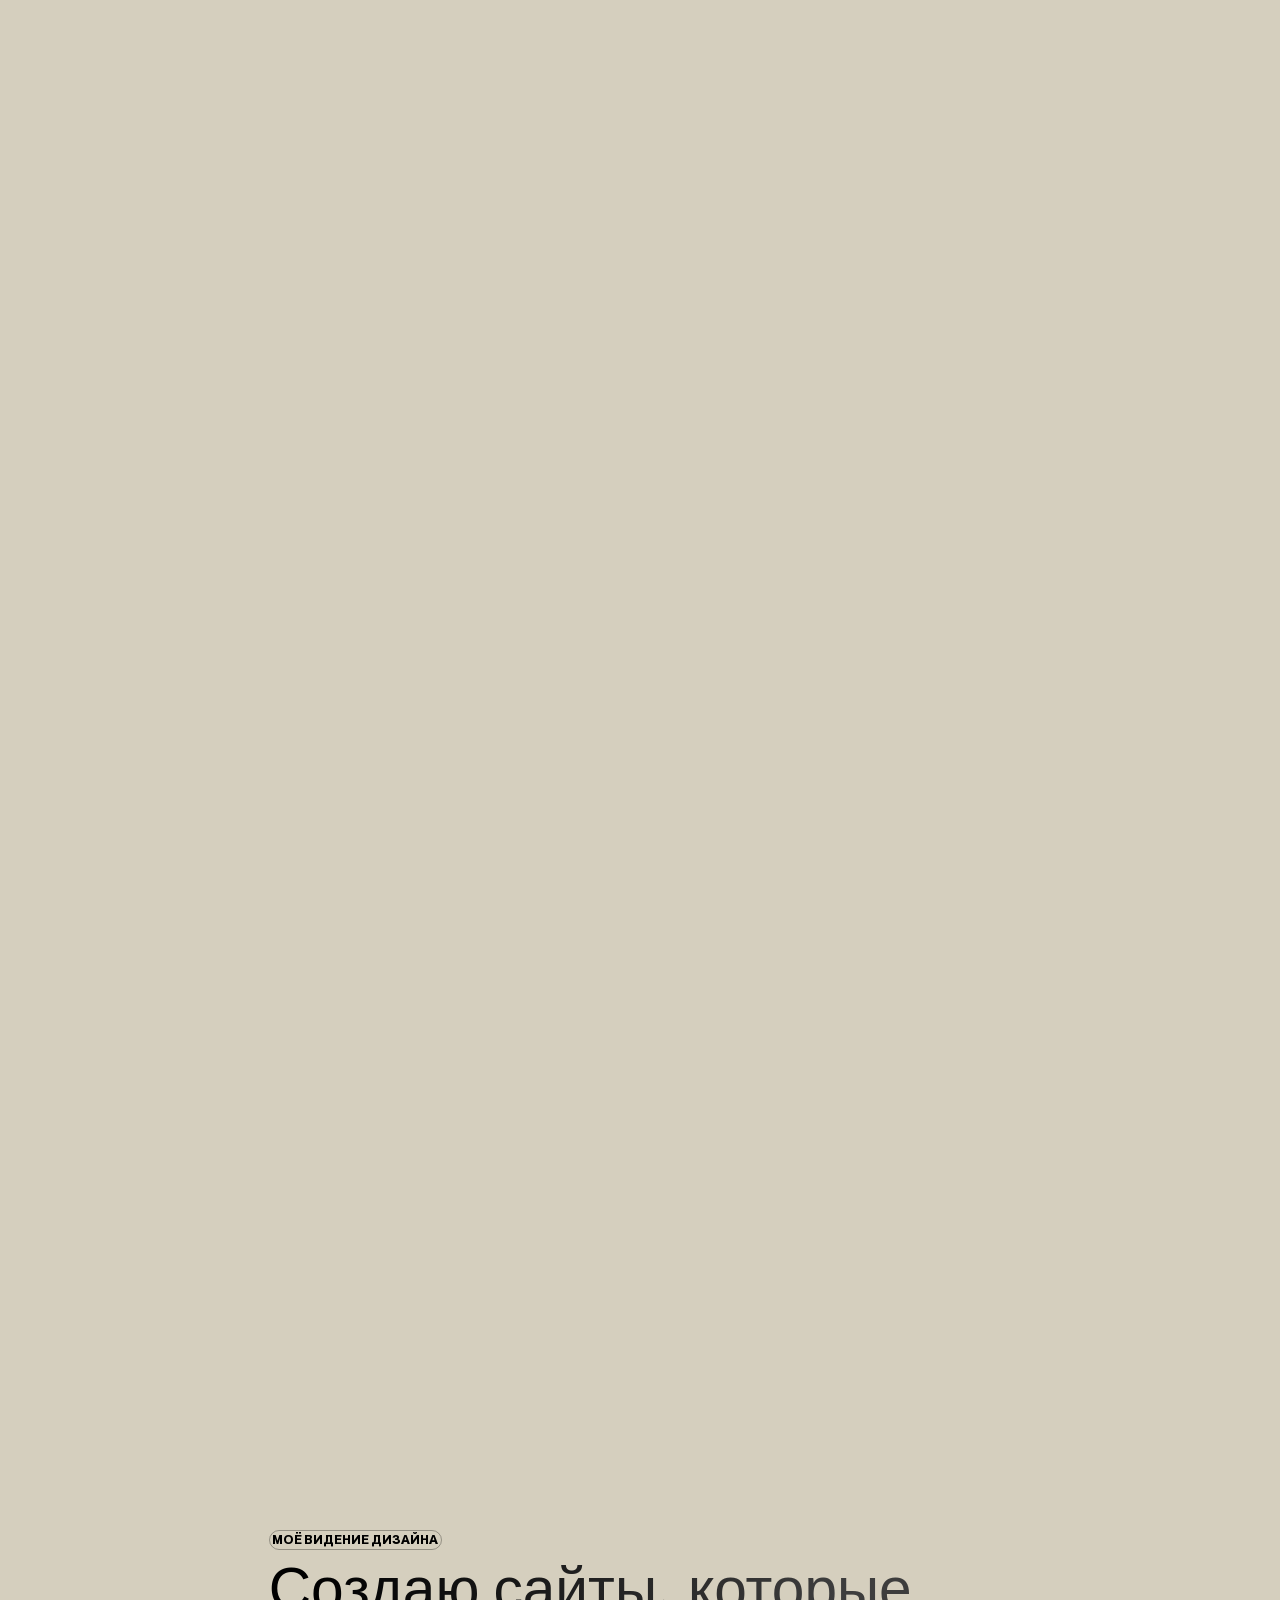
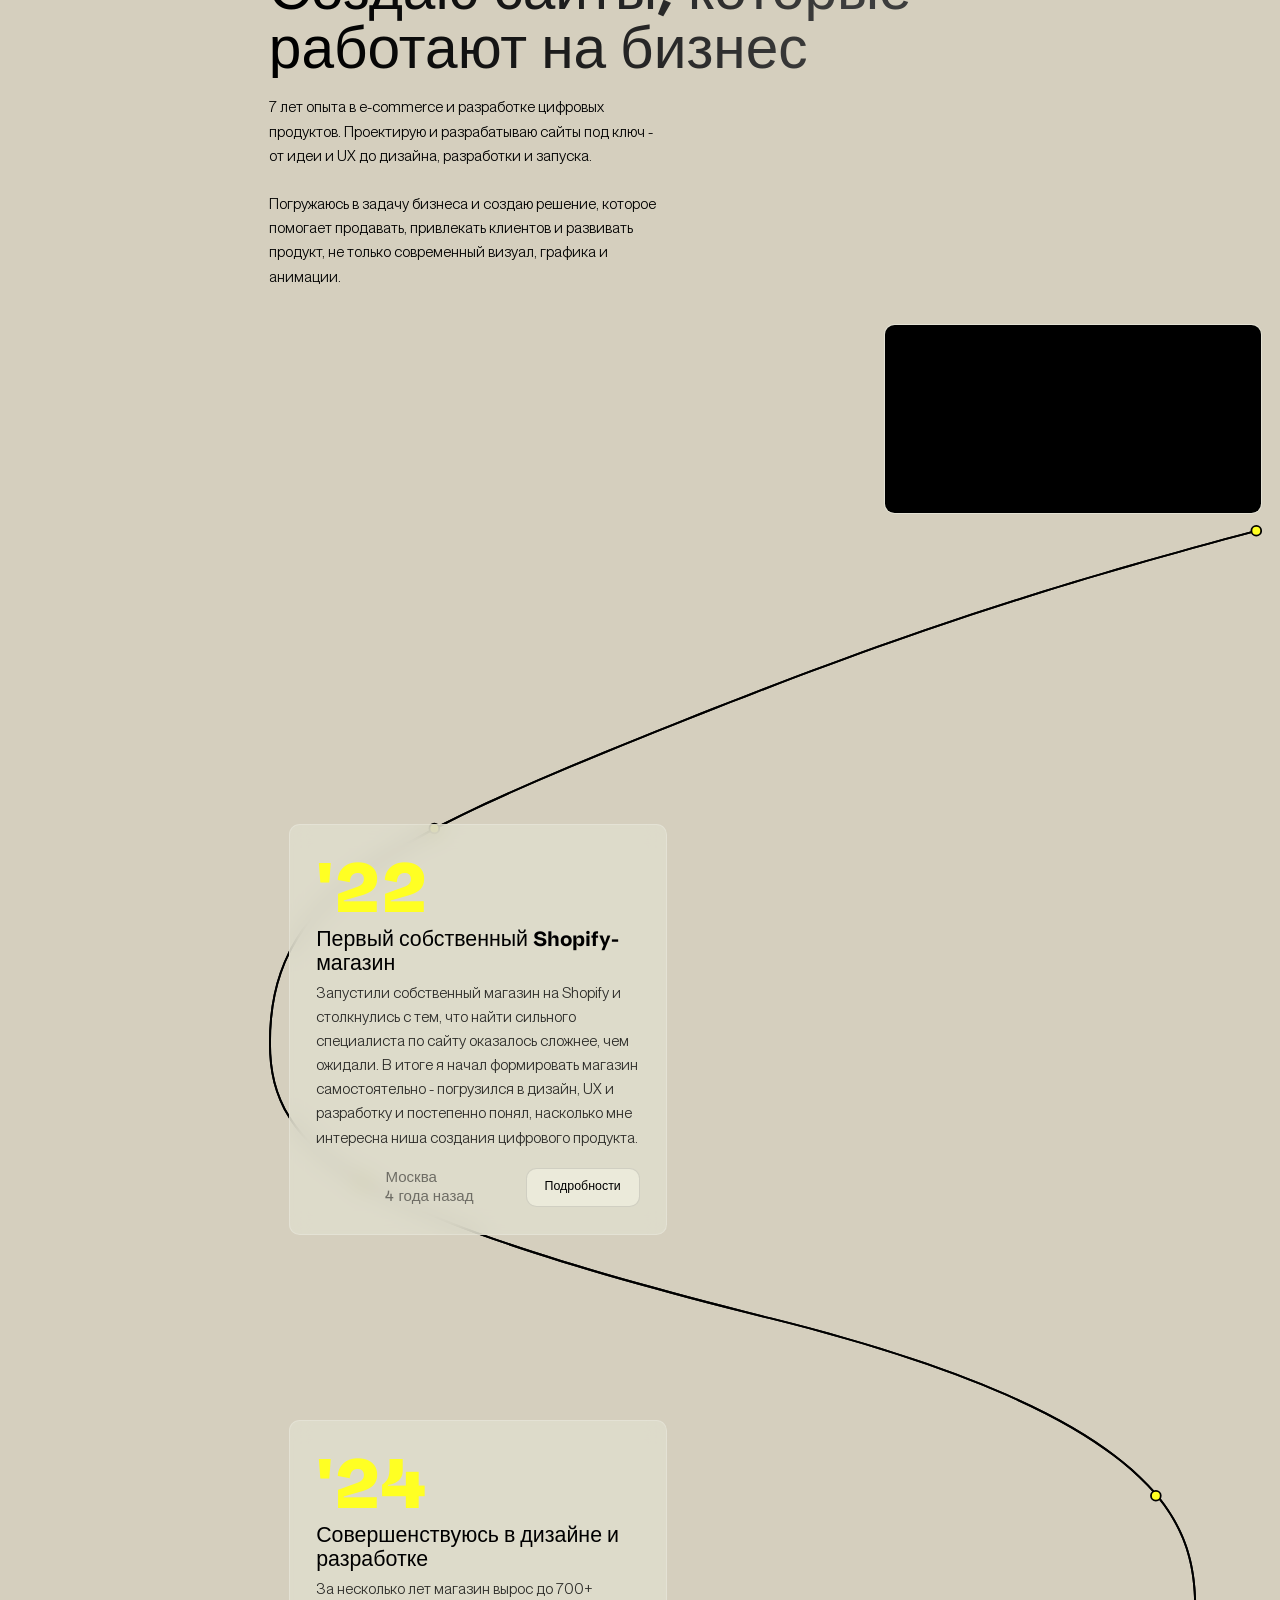
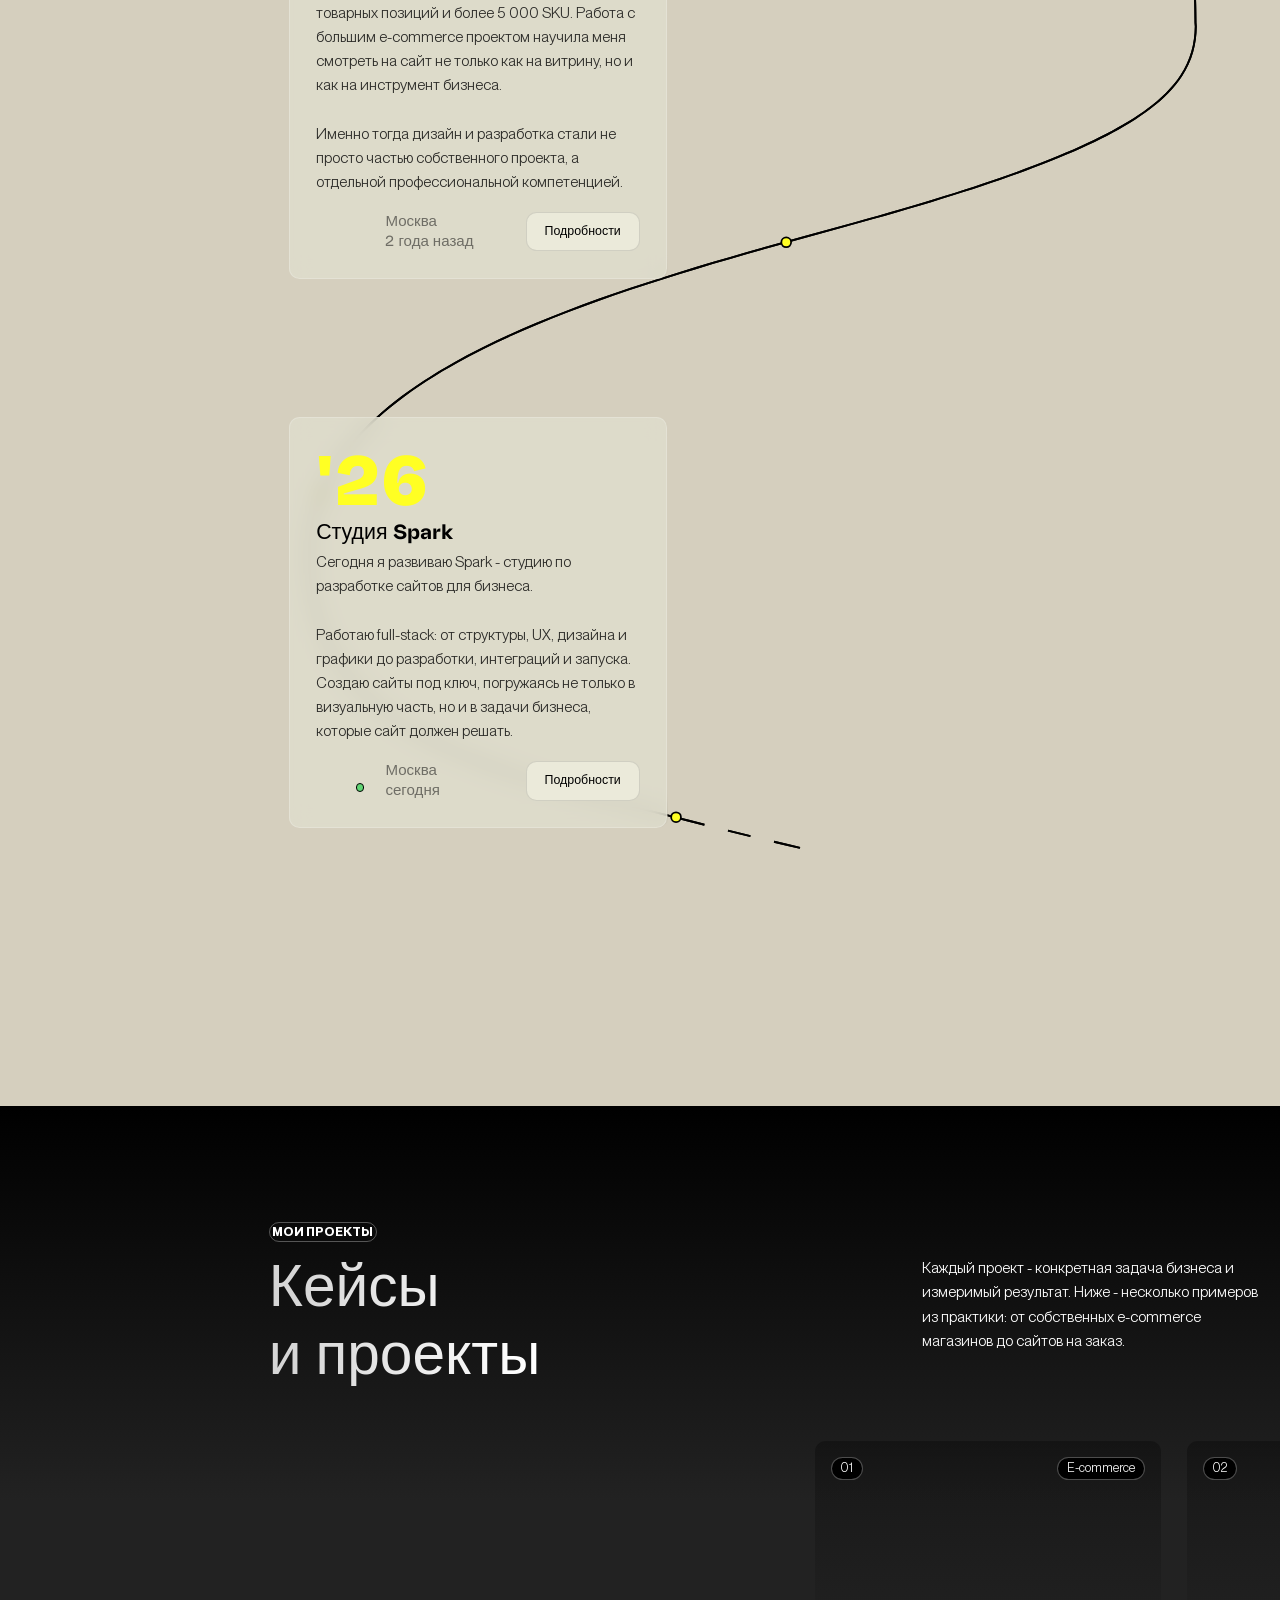
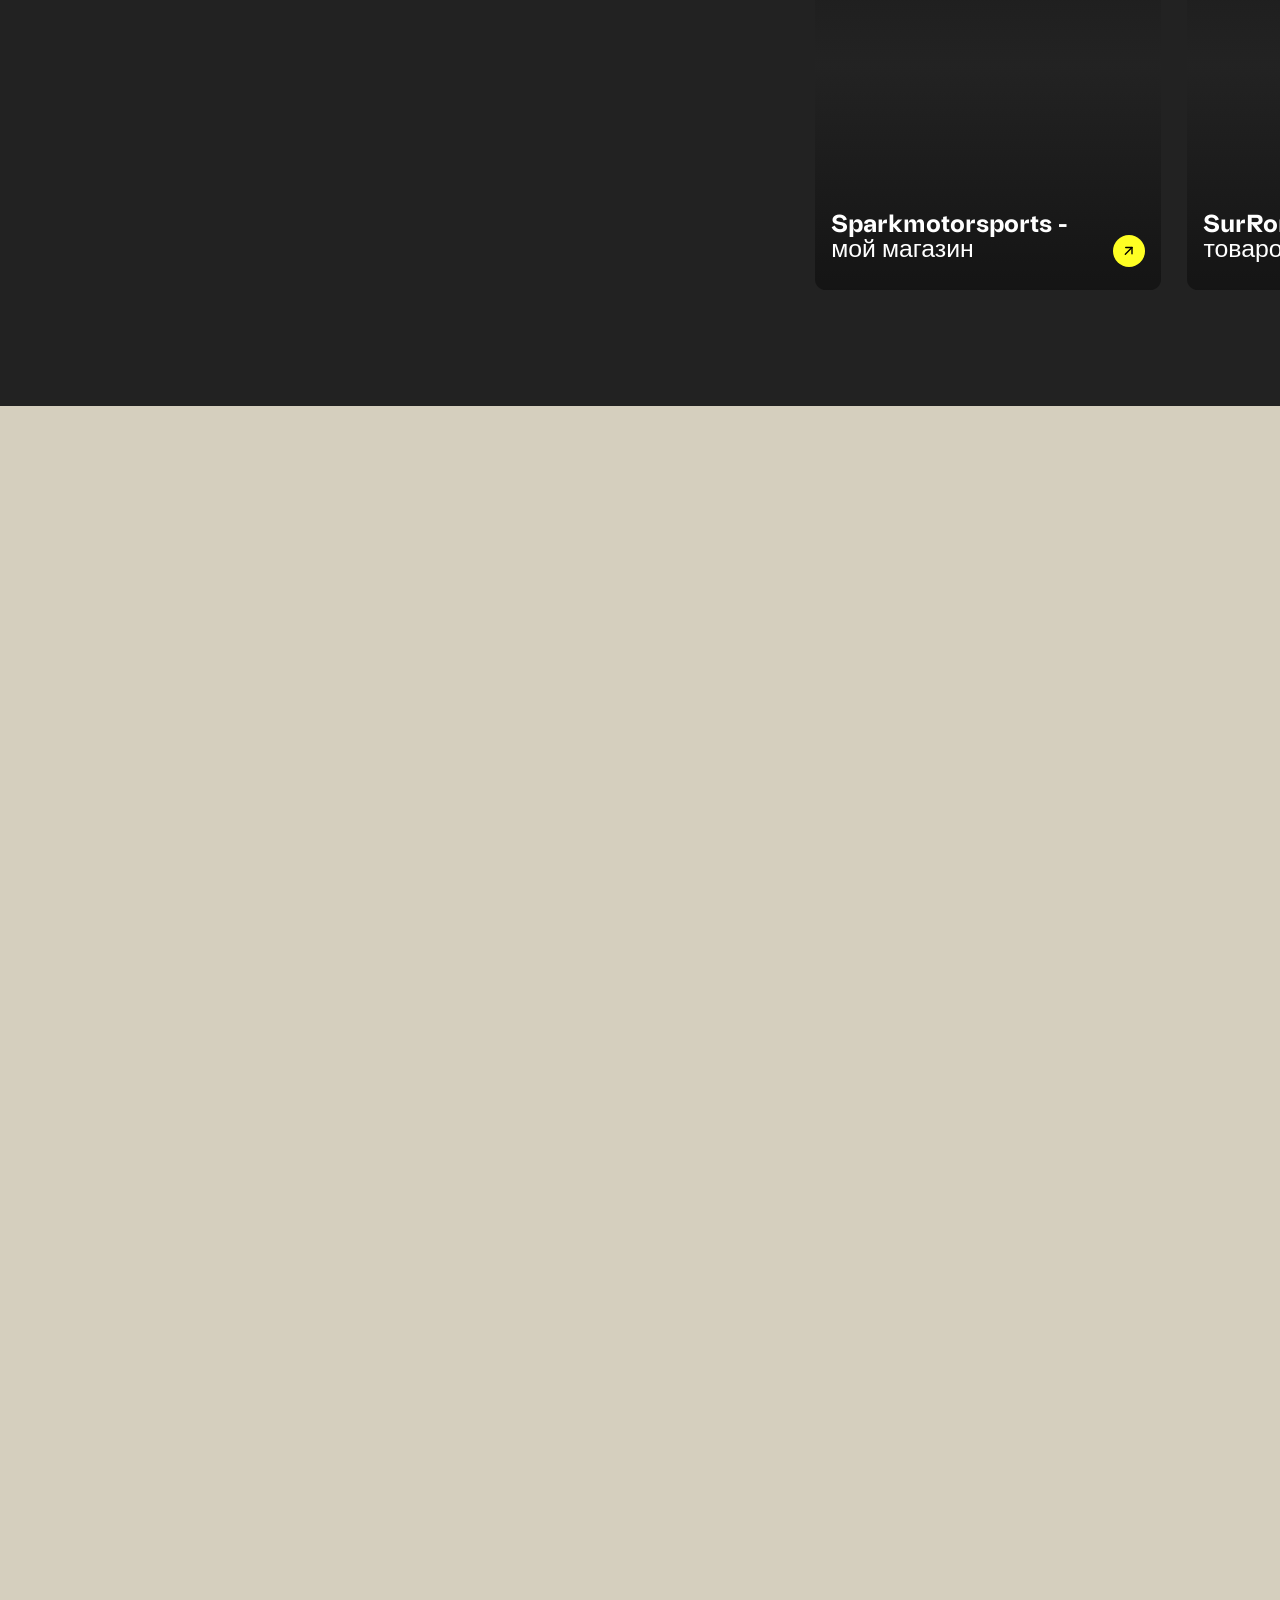
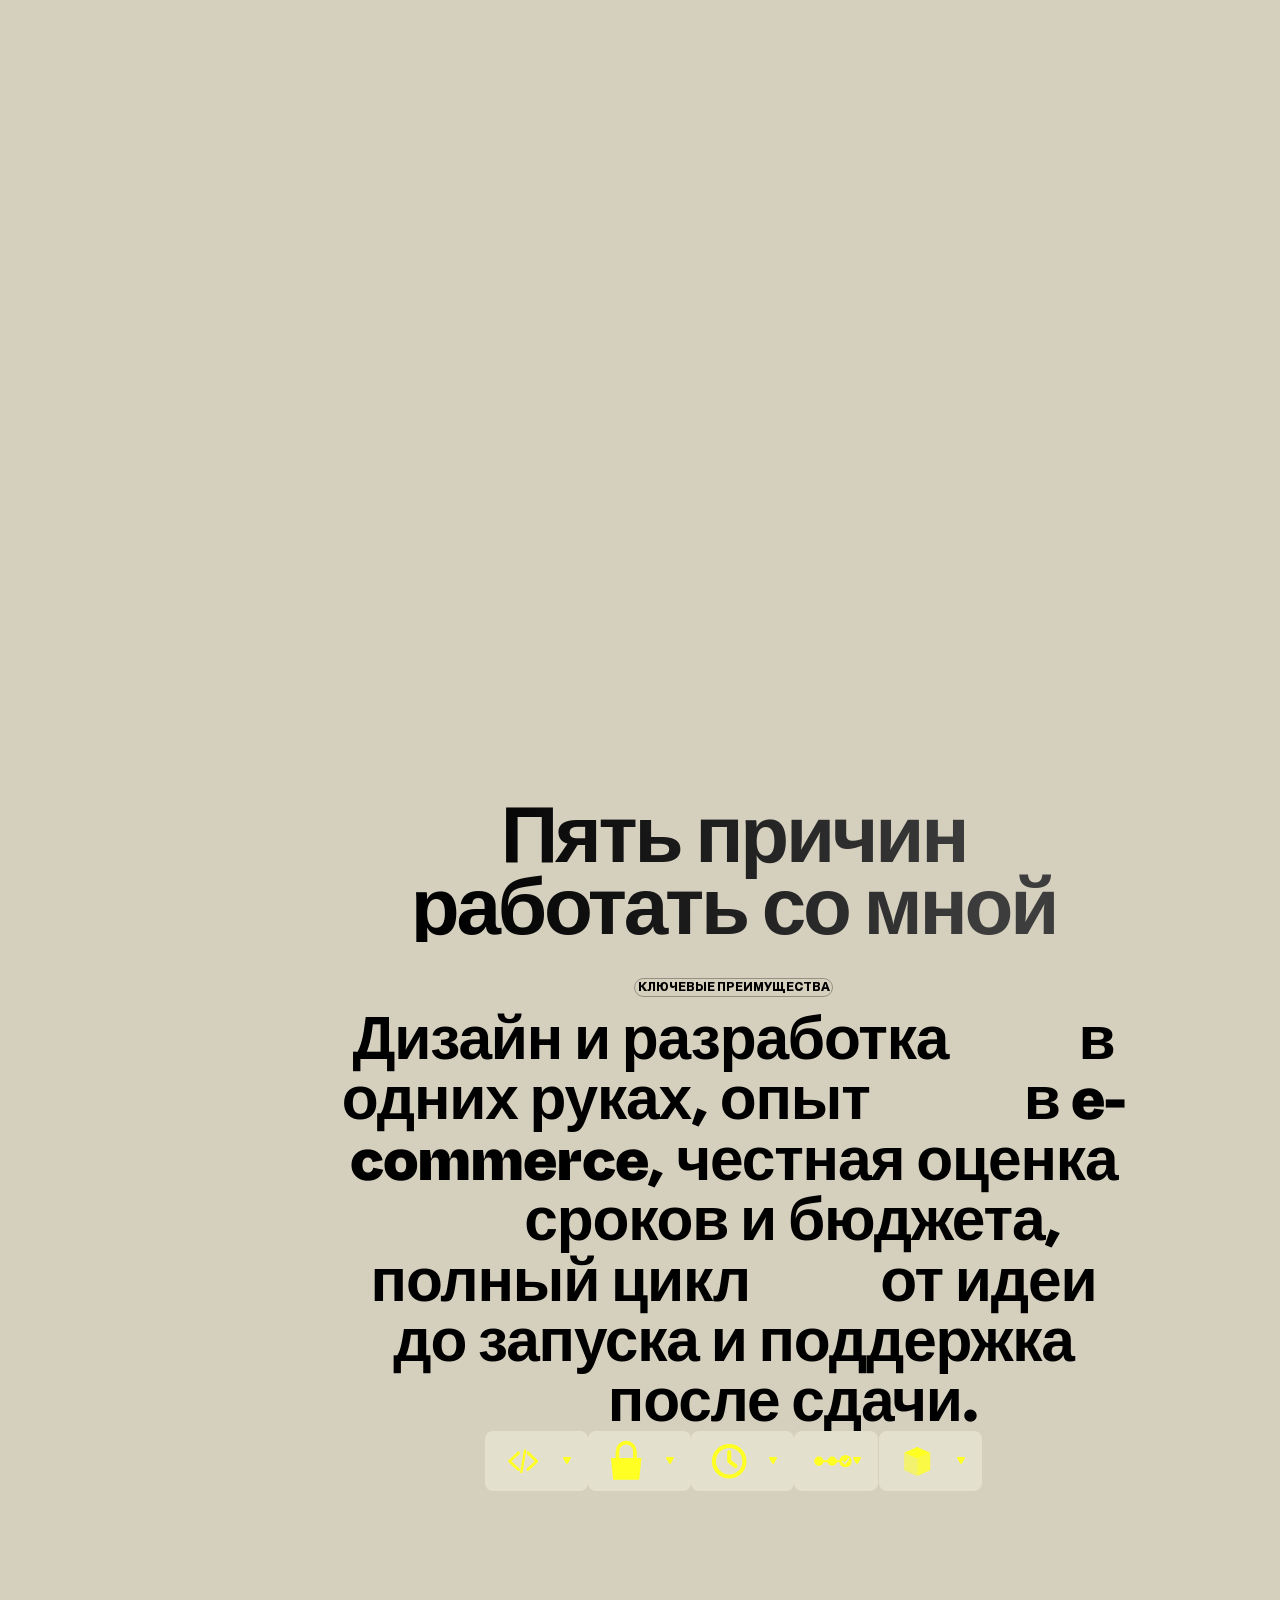
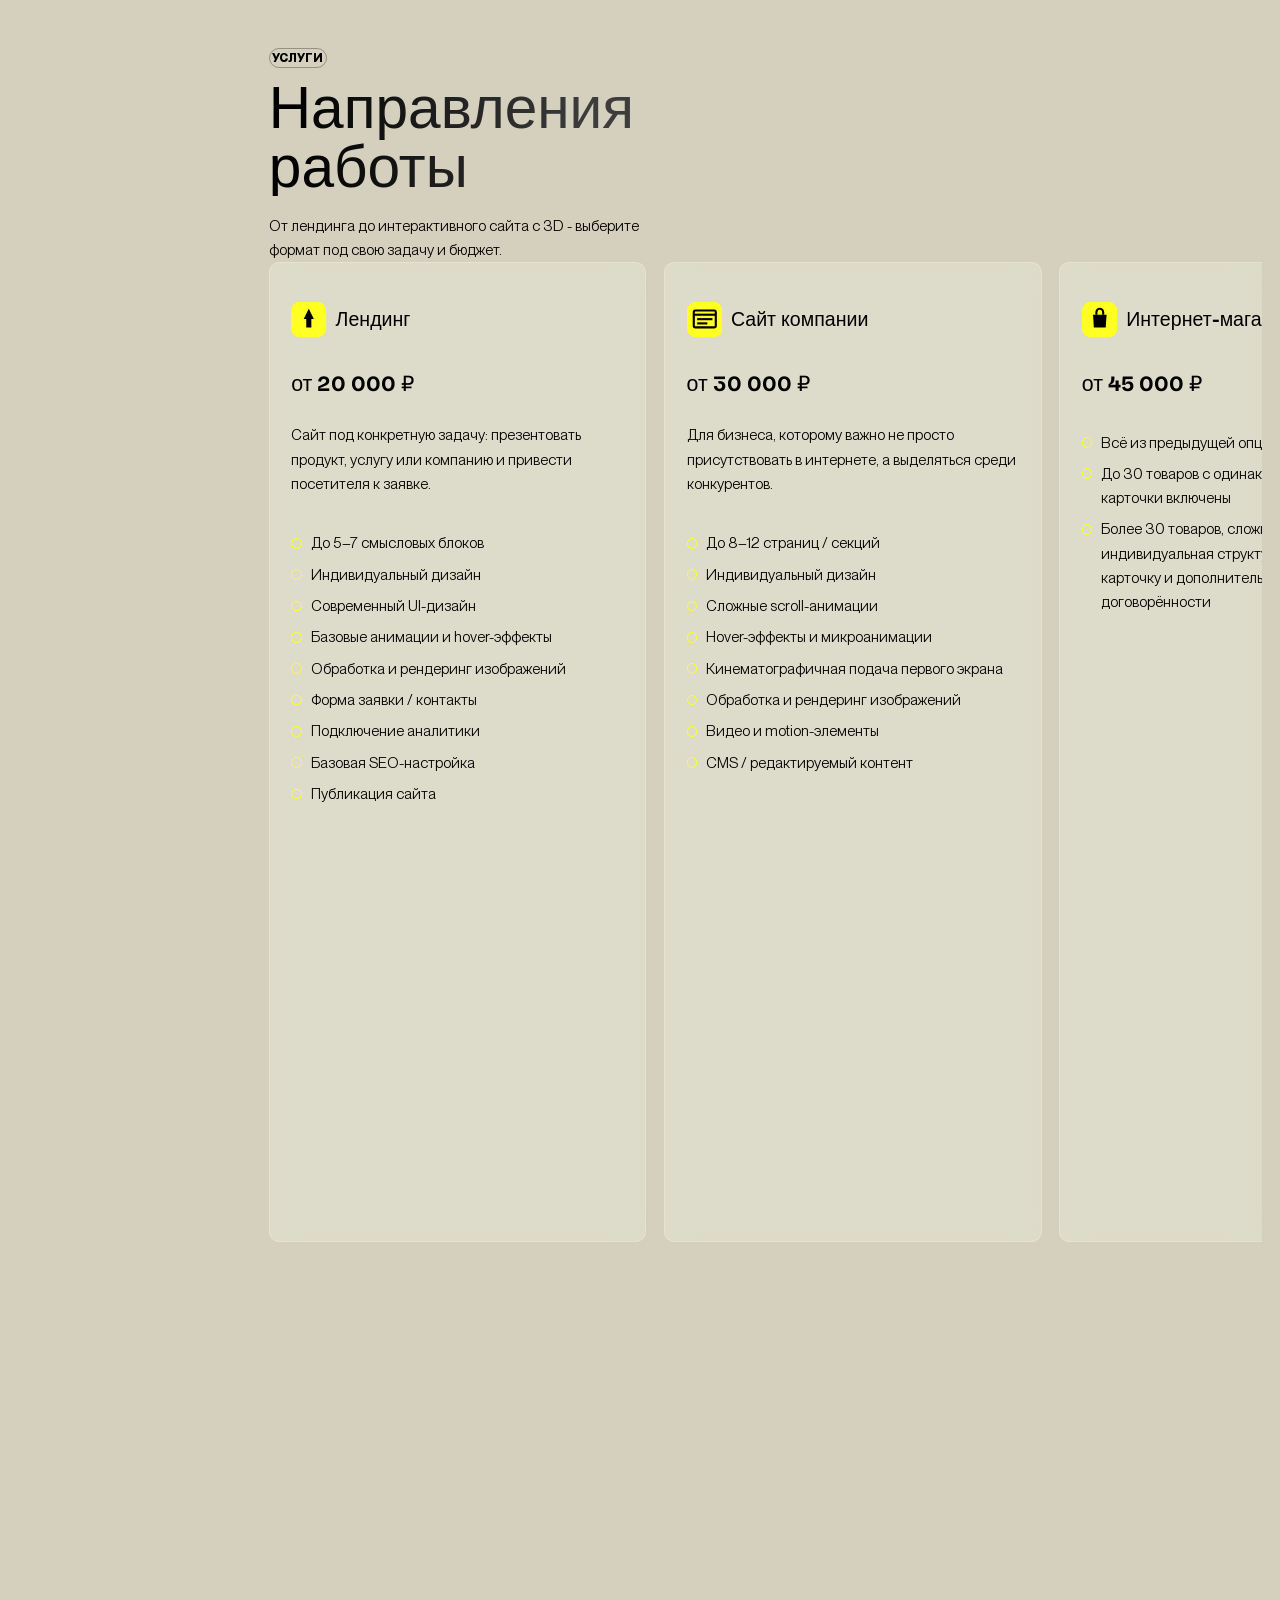
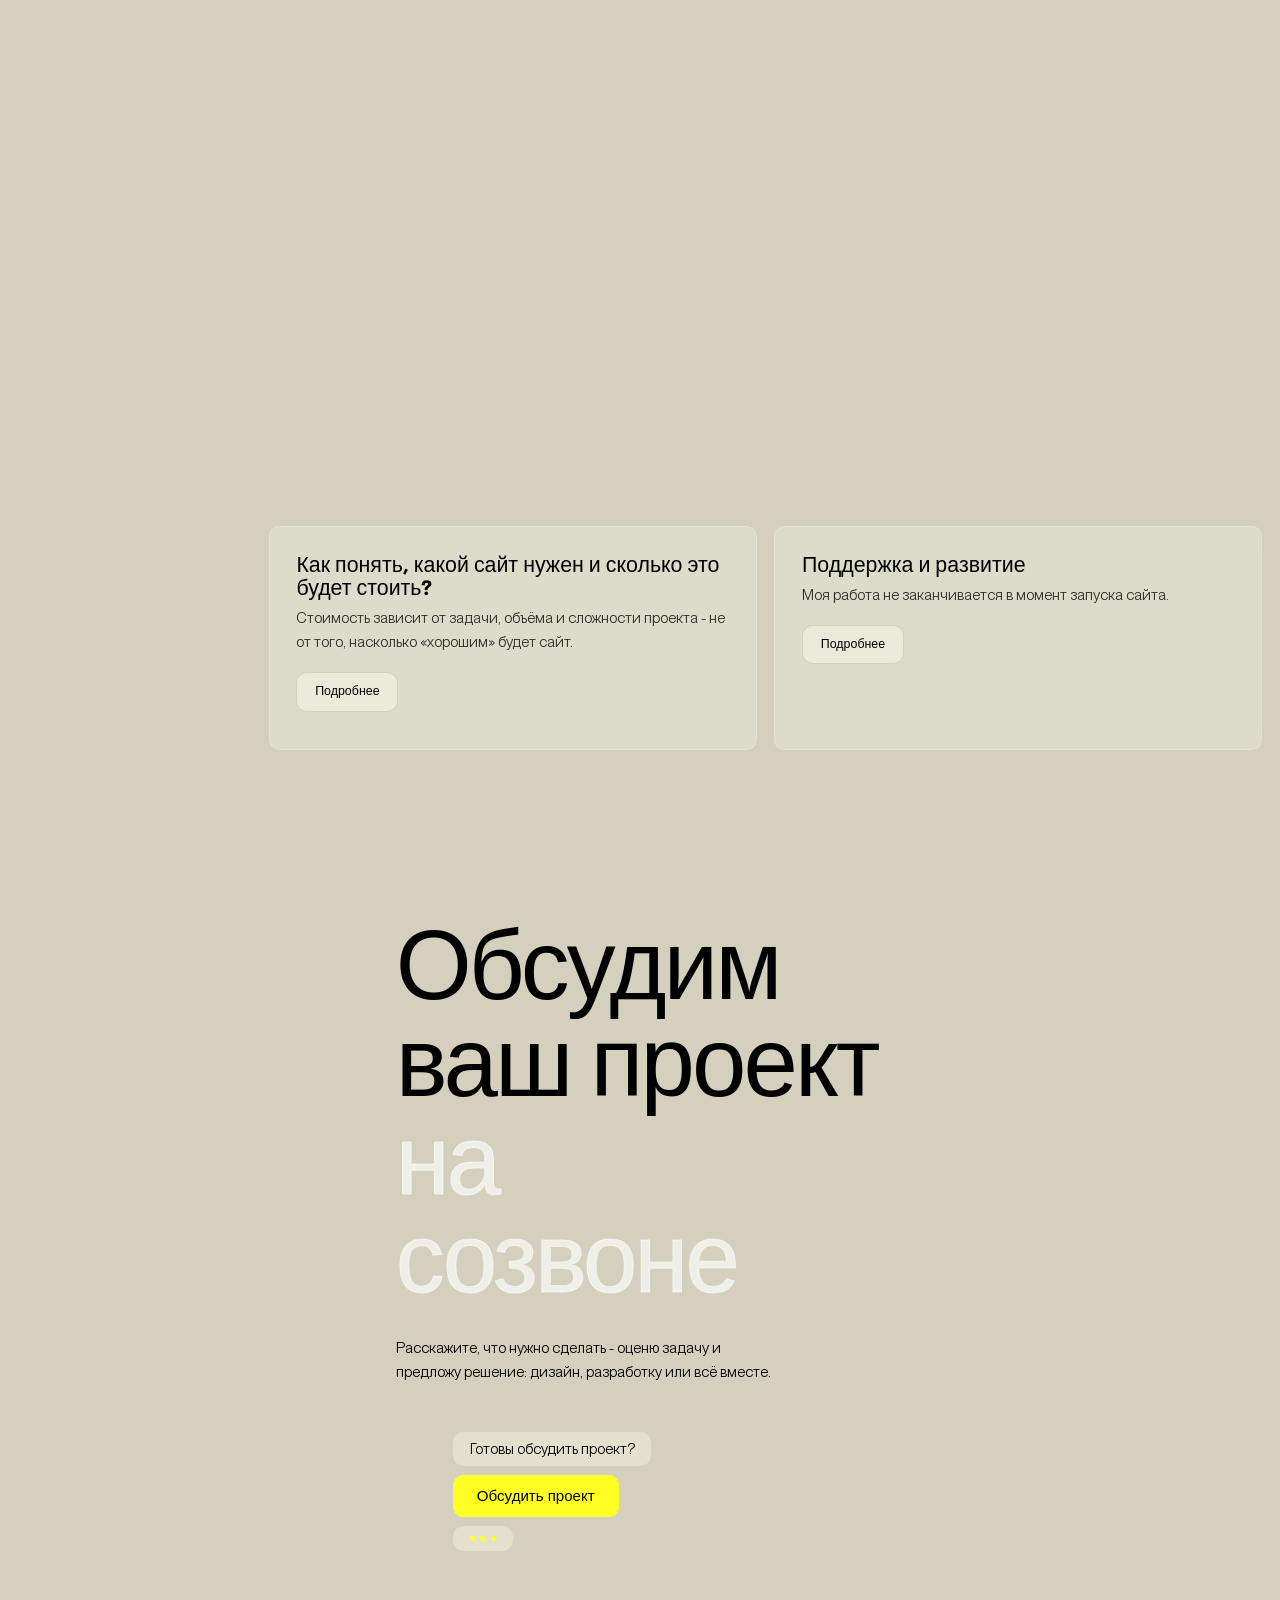
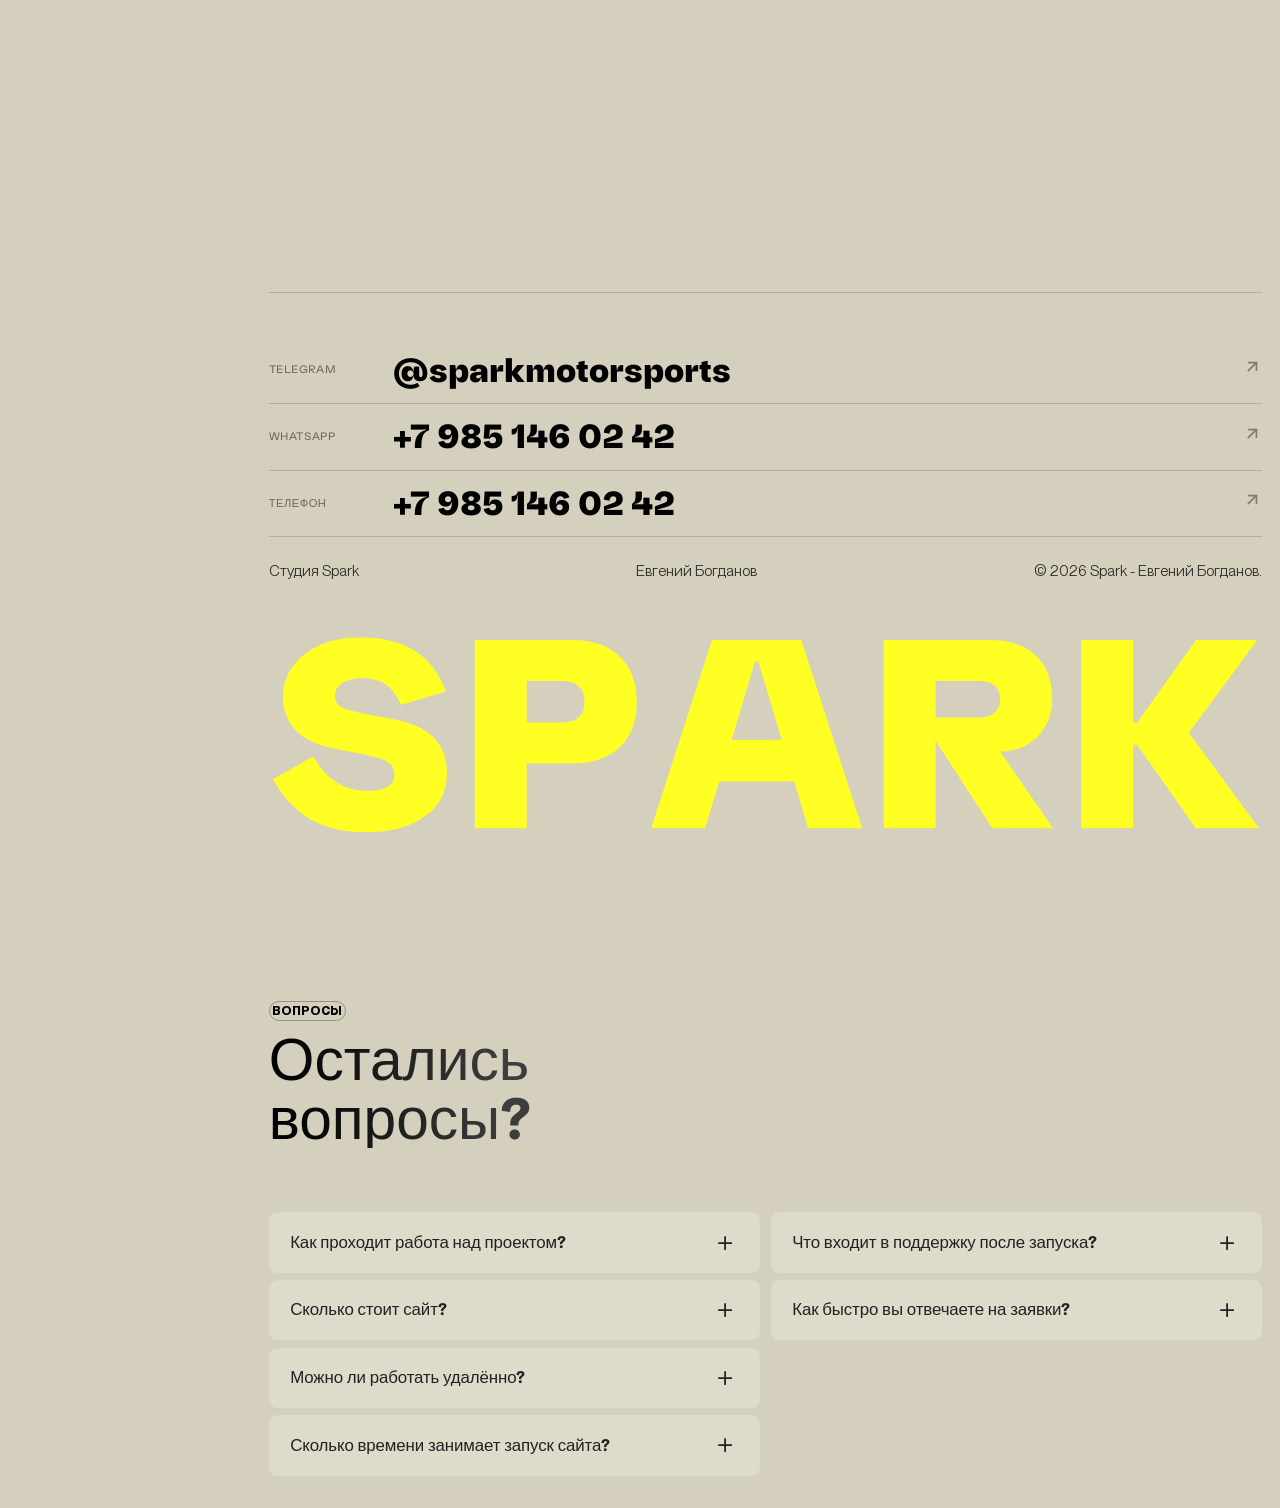
==== commit 36359ff7: "Fix timeline structure for the vision video card" ====
--- a/index.html
+++ b/index.html
@@ -1393,7 +1393,7 @@
 }
 
 
-</style></div><div data-flip-origin="" class="nesh-logo-preload-wrap"><svg xmlns="http://www.w3.org/2000/svg" width="100%" viewBox="0 0 7452 1463" fill="none" class="nesh-logo-preload-svg"><path transform="translate(0, 1434) scale(1,-1)" d="M29 369 332 541Q472 281 743 281Q837 281 889.5 312.5Q942 344 942 403Q942 461 894.0 495.5Q846 530 725 553L481 600Q297 635 200.5 735.5Q104 836 104 991Q104 1117 179.5 1218.5Q255 1320 387.0 1377.0Q519 1434 680 1434Q1184 1434 1325 1026L991 926Q942 1036 873.5 1081.0Q805 1126 692 1126Q606 1126 550.0 1090.0Q494 1054 494 993Q494 937 541.0 911.0Q588 885 709 862L950 815Q1335 741 1335 412Q1335 210 1171.0 90.5Q1007 -29 731 -29Q476 -29 312.0 66.5Q148 162 29 369Z" fill="currentColor"></path><path transform="translate(1413, 1434) scale(1,-1)" d="M131 0V1413H860Q1090 1413 1218.0 1290.0Q1346 1167 1346 944Q1346 730 1217.0 608.5Q1088 487 866 487H520V0ZM520 795H784Q954 795 954 948Q954 1106 784 1106H520Z" fill="currentColor"></path><path transform="translate(2836, 1434) scale(1,-1)" d="M1208 0 1104 352H541L436 0H31L487 1413H1157L1614 0ZM635 664H1010L836 1249H809Z" fill="currentColor"></path><path transform="translate(4480, 1434) scale(1,-1)" d="M1401 0H946L520 657V0H131V1413H928Q1148 1413 1271.5 1297.5Q1395 1182 1395 967Q1395 849 1339.5 758.5Q1284 668 1197.0 622.5Q1110 577 1006 575ZM520 1106V831H850Q924 831 964.0 869.0Q1004 907 1004 969Q1004 1032 964.5 1069.0Q925 1106 850 1106Z" fill="currentColor"></path><path transform="translate(5962, 1434) scale(1,-1)" d="M131 0V1413H520V791H549L991 1413H1452L938 717L1464 0H991L549 627H520V0Z" fill="currentColor"></path></svg></div><header data-tl-desktop="" data-tl-type="trigger" data-tl-trigger=".hero" data-tl-start="53% top" data-tl-from="{'zIndex': 2}" data-tl-to="{'zIndex': 100, 'duration': 0.1}" class="navigation"><div class="nav-container"><div data-tl-desktop="" data-tl-type="trigger" data-tl-trigger=".hero" data-tl-start="top 70%" class="profile-img-wrap"><div class="profile-img-item"><img class="hero-profile-img" src="images/oleg-evsin-hero-v5.png" data-tl-trigger=".hero" alt="Евгений Богданов" data-tl-end="70% top" data-tl-desktop="" data-tl-type="scroll" data-tl-to="{'filter': 'blur(90px)', 'opacity': 0.3}" data-tl-start="top top" sizes="100vw" loading="lazy" data-tl-from="{'filter': 'blur(0px)', 'opacity': 1}" fetchpriority="high" srcset="images/oleg-evsin-hero-v5.png 1024w"></div></div><div id="w-node-_5e7c5502-ddba-215f-98c3-2549ffbe61a2-be2d4114" class="nav-top-layout"><div data-tl-desktop="" data-tl-type="scroll" data-tl-trigger=".hero" data-tl-start="35% top" data-tl-end="39% top" data-tl-from="{'scale' : 0.5, 'opacity' : 0}" data-tl-to="{'scale' : 1, 'opacity' : 1}" class="nav-top-bg"></div><div class="nav-top-item"><a data-link-id="home" href="#hero" data-tl-desktop="" data-tl-type="scroll" data-tl-trigger=".hero" data-tl-start="42% top" data-tl-end="44% top" data-tl-from="{'color' : '#FFFF23', 'backgroundColor': 'transparent'}" data-tl-to="{'color' : '#000', 'backgroundColor': '#FFFF23'}" class="nav-logo"><div class="nav-logo-item"><div data-flip-trigger=".hero" data-flip-start="top top" data-flip-end="44% top" class="nesh-logo"><svg xmlns="http://www.w3.org/2000/svg" width="100%" viewBox="0 0 7452 1463" fill="none" class="nesh-logo-svg"><path transform="translate(0, 1434) scale(1,-1)" d="M29 369 332 541Q472 281 743 281Q837 281 889.5 312.5Q942 344 942 403Q942 461 894.0 495.5Q846 530 725 553L481 600Q297 635 200.5 735.5Q104 836 104 991Q104 1117 179.5 1218.5Q255 1320 387.0 1377.0Q519 1434 680 1434Q1184 1434 1325 1026L991 926Q942 1036 873.5 1081.0Q805 1126 692 1126Q606 1126 550.0 1090.0Q494 1054 494 993Q494 937 541.0 911.0Q588 885 709 862L950 815Q1335 741 1335 412Q1335 210 1171.0 90.5Q1007 -29 731 -29Q476 -29 312.0 66.5Q148 162 29 369Z" fill="currentColor"></path><path transform="translate(1413, 1434) scale(1,-1)" d="M131 0V1413H860Q1090 1413 1218.0 1290.0Q1346 1167 1346 944Q1346 730 1217.0 608.5Q1088 487 866 487H520V0ZM520 795H784Q954 795 954 948Q954 1106 784 1106H520Z" fill="currentColor"></path><path transform="translate(2836, 1434) scale(1,-1)" d="M1208 0 1104 352H541L436 0H31L487 1413H1157L1614 0ZM635 664H1010L836 1249H809Z" fill="currentColor"></path><path transform="translate(4480, 1434) scale(1,-1)" d="M1401 0H946L520 657V0H131V1413H928Q1148 1413 1271.5 1297.5Q1395 1182 1395 967Q1395 849 1339.5 758.5Q1284 668 1197.0 622.5Q1110 577 1006 575ZM520 1106V831H850Q924 831 964.0 869.0Q1004 907 1004 969Q1004 1032 964.5 1069.0Q925 1106 850 1106Z" fill="currentColor"></path><path transform="translate(5962, 1434) scale(1,-1)" d="M131 0V1413H520V791H549L991 1413H1452L938 717L1464 0H991L549 627H520V0Z" fill="currentColor"></path></svg><div class="nesh-copyright-wrap"><svg xmlns="http://www.w3.org/2000/svg" width="100%" viewBox="0 0 9 9" fill="none" data-tl-type="scroll" data-tl-trigger=".hero" data-tl-start="2% top" data-tl-end="5% top" data-tl-from="{'opacity': 0}" data-tl-to="{'opacity' : 1}" data-tl-desktop="" class="nesh-copyright-icon"><path d="M0.343933 5.97697C0.114645 5.44236 0 4.8828 0 4.29829C0 3.71378 0.114645 3.156 0.343933 2.62495C0.573221 2.0939 0.883118 1.6377 1.27362 1.25634C1.66413 0.871419 2.12808 0.56669 2.66547 0.342152C3.20645 0.114051 3.7743 0 4.36901 0C4.96373 0 5.52978 0.114051 6.06718 0.342152C6.60815 0.56669 7.0739 0.871419 7.4644 1.25634C7.85491 1.6377 8.1648 2.0939 8.39409 2.62495C8.62338 3.156 8.73802 3.71378 8.73802 4.29829C8.73802 5.07526 8.54277 5.7952 8.15226 6.45812C7.76176 7.11748 7.23153 7.63962 6.56158 8.02454C5.89163 8.40946 5.16077 8.60192 4.36901 8.60192C3.7743 8.60192 3.20645 8.48787 2.66547 8.25977C2.12808 8.03523 1.66413 7.73228 1.27362 7.35093C0.883118 6.96601 0.573221 6.50802 0.343933 5.97697ZM1.08017 4.29829C1.08017 4.7438 1.16615 5.16971 1.33811 5.57601C1.51008 5.97875 1.74295 6.32625 2.03672 6.61851C2.3305 6.91076 2.6798 7.14421 3.08464 7.31885C3.49306 7.48993 3.92118 7.57546 4.36901 7.57546C4.81684 7.57546 5.24317 7.48993 5.64801 7.31885C6.05643 7.14421 6.40752 6.91076 6.7013 6.61851C6.99507 6.32625 7.22794 5.97875 7.39991 5.57601C7.57546 5.16971 7.66324 4.7438 7.66324 4.29829C7.66324 3.85278 7.57546 3.42865 7.39991 3.02591C7.22794 2.6196 6.99507 2.27032 6.7013 1.97807C6.40752 1.68581 6.05643 1.45415 5.64801 1.28307C5.24317 1.11199 4.81684 1.02646 4.36901 1.02646C3.77071 1.02646 3.21899 1.17258 2.71384 1.46484C2.20869 1.75353 1.80922 2.14914 1.51545 2.65168C1.22526 3.15422 1.08017 3.70309 1.08017 4.29829ZM2.64398 6.58643V1.99945H4.91178C5.33811 1.99945 5.691 2.12954 5.97045 2.38972C6.25347 2.64633 6.39499 2.97958 6.39499 3.38945C6.39499 3.71378 6.29109 3.98821 6.0833 4.21275C5.87909 4.43729 5.62651 4.56916 5.32557 4.60836L5.26109 4.61905L6.34125 6.56505H5.0515L4.11644 4.75805H3.84237V6.58643H2.64398ZM3.84237 3.82783H4.74519C4.88491 3.82783 4.99597 3.79219 5.07837 3.72091C5.16436 3.64962 5.20735 3.55161 5.20735 3.42687C5.20735 3.29143 5.16615 3.18629 5.08375 3.11145C5.00135 3.0366 4.88849 2.99918 4.74519 2.99918H3.84237V3.82783Z" fill="currentColor"></path></svg></div></div></div></a><div class="social-wrap"><a class="social-link w-inline-block" data-tl-trigger=".hero" data-tl-end="46% top" href="tel:+79851460242" data-tl-type="scroll" data-tl-to="{'scale' : 1, 'opacity' : 1}" aria-label="Позвонить" data-tl-start="44% top" data-tl-from="{'scale' : 0.3, 'opacity' : 0}"><svg xmlns="http://www.w3.org/2000/svg" width="100%" viewBox="0 0 15 15" fill="none" class="instagram"><path d="M2.41049 0C1.07921 0 0 1.07921 0 2.41049V12.0525C0 13.3837 1.07921 14.463 2.41049 14.463H12.0525C13.3837 14.463 14.463 13.3837 14.463 12.0525V2.41049C14.463 1.07921 13.3837 0 12.0525 0H2.41049Z" fill="currentColor" class="social-bg-path"></path><path d="M11.061 8.827 C10.487 8.827 9.937 8.735 9.423 8.565 C9.262 8.515 9.083 8.552 8.955 8.680 L7.945 9.690 C6.647 9.029 5.582 7.969 4.921 6.666 L5.931 5.651 C6.059 5.532 6.096 5.353 6.045 5.193 C5.876 4.683 5.784 4.133 5.784 3.559 C5.784 3.306 5.577 3.100 5.325 3.100 L3.719 3.100 C3.467 3.100 3.260 3.306 3.260 3.559 C3.260 7.868 6.752 11.360 11.061 11.360 C11.313 11.360 11.520 11.154 11.520 10.901 L11.520 9.295 C11.520 9.043 11.313 8.836 11.061 8.836 Z" fill="currentColor" class="social-path-white"></path></svg></a><a class="social-link w-inline-block" data-tl-trigger=".hero" data-tl-end="48% top" href="https://max.ru/+79851460242" data-tl-type="scroll" data-tl-to="{'scale' : 1, 'opacity' : 1}" aria-label="Написать в MAX" data-tl-start="46% top" target="_blank" data-tl-from="{'scale' : 0.3, 'opacity' : 0}"><svg xmlns="http://www.w3.org/2000/svg" width="100%" viewBox="0 0 15 15" fill="none" class="instagram"><path d="M2.41049 0C1.07921 0 0 1.07921 0 2.41049V12.0525C0 13.3837 1.07921 14.463 2.41049 14.463H12.0525C13.3837 14.463 14.463 13.3837 14.463 12.0525V2.41049C14.463 1.07921 13.3837 0 12.0525 0H2.41049Z" fill="currentColor" class="social-bg-path"></path><path d="M4.086 3.926 L10.694 3.926 L10.694 8.882 L4.569 8.882 L4.086 9.365 L4.086 3.926 M4.086 3.100 C3.632 3.100 3.264 3.472 3.264 3.926 L3.260 11.360 L4.912 9.708 L10.694 9.708 C11.148 9.708 11.520 9.336 11.520 8.882 L11.520 3.926 C11.520 3.472 11.148 3.100 10.694 3.100 L4.086 3.100 Z" fill="currentColor" class="social-path-white"></path></svg></a></div><div class="mobile-menu-wrap"><a href="#contact" class="nav-button-mobile w-button">Звонок</a><div class="mobile-menu"><div class="mobile-menu-icons"><svg xmlns="http://www.w3.org/2000/svg" width="100%" viewBox="0 0 16 7" fill="none" class="mobile-menu-icon"><path fill-rule="evenodd" clip-rule="evenodd" d="M13.6 0H11.2C9.8744 0 8.8 1.00725 8.8 2.25V4.5C8.8 5.74275 9.8744 6.75 11.2 6.75H13.6C14.9256 6.75 16 5.74275 16 4.5V2.25C16 1.00725 14.9256 0 13.6 0ZM7.2 2.25V4.5C7.2 5.74275 6.1256 6.75 4.8 6.75H2.4C1.0744 6.75 0 5.74275 0 4.5V2.25C0 1.00725 1.0744 0 2.4 0H4.8C6.1256 0 7.2 1.00725 7.2 2.25Z" fill="currentColor"></path></svg></div><div class="mobile-menu-icons"><svg xmlns="http://www.w3.org/2000/svg" width="100%" viewBox="0 0 16 7" fill="none" class="mobile-menu-icon"><path fill-rule="evenodd" clip-rule="evenodd" d="M13.6 0H11.2C9.8744 0 8.8 1.00725 8.8 2.25V4.5C8.8 5.74275 9.8744 6.75 11.2 6.75H13.6C14.9256 6.75 16 5.74275 16 4.5V2.25C16 1.00725 14.9256 0 13.6 0ZM7.2 2.25V4.5C7.2 5.74275 6.1256 6.75 4.8 6.75H2.4C1.0744 6.75 0 5.74275 0 4.5V2.25C0 1.00725 1.0744 0 2.4 0H4.8C6.1256 0 7.2 1.00725 7.2 2.25Z" fill="currentColor"></path></svg></div></div></div></div><p data-tl-to="{ 'y': '0%'}" data-tl-type="scroll" data-tl-trigger=".hero" data-tl-start="38% top" data-tl-end="42% top" data-tl-split="lines" data-tl-from="{ 'y': '100%'}" class="nav-top-text">Создаю современные сайты с продуманным UX, анимациями и интерактивом, которые работают на бизнес-результат.</p></div><div class="nav-stats-wrap"><div id="stats_projects" class="nav-stats-card"><div data-flip-end="40% top" data-flip-trigger=".hero" data-flip-start="top top" class="nav-webflow-bg"></div><div class="nav-webflow-icon-wrap"><svg xmlns="http://www.w3.org/2000/svg" width="100%" viewBox="0 0 91 57" fill="none" data-flip-id="icon" data-flip-trigger=".hero" data-flip-start="top top" data-flip-end="40% top" class="nav-webflow-icon"><path d="M15 30L35 48L78 8" stroke="currentColor" stroke-width="10" stroke-linecap="round" stroke-linejoin="round" fill="none"></path></svg></div><div class="nav-webflow-text-wrap"><p class="nav-webflow-text" data-flip-start="top top" data-tl-trigger=".hero" data-tl-end="22% top" data-tl-type="scroll" data-tl-to="{'color': 'black'}" data-tl-start="20% top" id="projects_start_text" data-flip-trigger=".hero" data-tl-from="{'color': 'white'}" data-flip-end="40% top">100%<br>под ключ</p></div></div><div data-tl-to="{'opacity' : 1}" data-tl-type="scroll" data-tl-trigger=".hero" data-tl-start="39% top" data-tl-end="41% top" data-tl-from="{'opacity' : 0}" class="nav-stats-sep"></div><div id="stats_years" class="nav-stats-card"><div data-flip-end="40% top" data-flip-trigger=".hero" data-flip-start="top top" class="nav-experience-bg"></div><div id="yrs_big_text" class="nav-experience-numb-wrap"><svg xmlns="http://www.w3.org/2000/svg" width="100%" viewBox="0 0 41 28" fill="none" data-flip-trigger=".hero" data-flip-start="top top" data-flip-end="40% top" class="nav-experience-numb"><text x="20.5" y="23" text-anchor="middle" font-family="Tr 3 A, Arial, sans-serif" font-size="23" font-weight="700" fill="currentColor">4</text></svg></div><div id="yrs_small_text_end" class="nav-experience-text-wrap"><p class="nav-experience-text" data-flip-start="top top" data-tl-trigger=".hero" data-tl-end="22% top" data-tl-type="scroll" data-tl-to="{'color': 'black'}" data-tl-start="20% top" data-flip-trigger=".hero" data-tl-from="{'color': 'white'}" data-flip-end="40% top">года <br>опыта</p></div></div><div data-tl-to="{'scale' : 1, 'opacity' : 1}" data-tl-type="scroll" data-tl-trigger=".hero" data-tl-start="34% top" data-tl-end="38% top" data-tl-from="{'scale' : 0.5, 'opacity' : 0}" class="nav-top-bg"></div></div><div class="nav-menu-wrap"><nav class="nav-menu"><div data-flip-end="30% top" data-flip-trigger=".hero" data-flip-start="7% top" class="nav-menu-item"><a class="nav-link w-inline-block w--current" data-tl-trigger=".hero" data-tl-desktop="" href="#hero" data-tl-type="trigger" data-tl-to="{'scale': 1}" aria-label="hero" data-tl-start="50% top" data-tl-from="{'scale': 0}"></a><div data-tl-desktop="" data-tl-type="scroll" data-tl-trigger=".hero" data-tl-start="28% top" data-tl-end="30% top" data-tl-from="{'scale' : 0.5, 'opacity' : 0}" data-tl-to="{'scale' : 1, 'opacity' : 1}" class="nav-item-bg"></div><svg xmlns="http://www.w3.org/2000/svg" width="100%" viewBox="0 0 16 16" fill="none" data-tl-type="scroll" data-tl-trigger=".hero" data-tl-start="29% top" data-tl-end="31% top" data-tl-from="{'scale' : 0.2, 'opacity' : 0}" data-tl-to="{'scale' : 1, 'opacity' : 1}" data-tl-desktop="" class="nav-item-icon"><path d="M7.99108 15.9986C6.2723 15.9986 4.55352 16.0026 2.83474 15.9971C1.39106 15.9925 0.265085 15.0252 0.0285645 13.5918C0.00300833 13.438 0.00150497 13.2786 0.00150497 13.1218C1.66682e-06 10.9077 0.00150503 8.69304 1.72796e-06 6.47893C-0.00100048 5.42887 0.433956 4.61586 1.29335 4.02526C2.96953 2.87282 4.64422 1.71785 6.3189 0.563387C7.39978 -0.182045 8.58689 -0.189106 9.66225 0.550274C11.349 1.70978 13.0342 2.8708 14.7189 4.03333C15.5637 4.61636 15.9977 5.42232 15.9982 6.45725C15.9992 8.68396 16.0022 10.9112 15.9972 13.1379C15.9937 14.598 15.0406 15.7262 13.6154 15.9678C13.4441 15.9971 13.2667 15.9976 13.0923 15.9981C11.3921 16.0001 9.69232 15.9991 7.99208 15.9991L7.99108 15.9986ZM8.0021 13.1858C8.62648 13.1858 9.25035 13.1868 9.87472 13.1843C9.96091 13.1843 10.0521 13.1803 10.1328 13.153C10.3042 13.095 10.3954 12.9619 10.3964 12.7813C10.3974 12.6003 10.3062 12.4676 10.1363 12.4071C10.0621 12.3804 9.97695 12.3758 9.89677 12.3758C8.62948 12.3738 7.3622 12.3743 6.09541 12.3758C6.02726 12.3758 5.9571 12.3809 5.89196 12.399C5.60533 12.4787 5.49208 12.8358 5.70705 13.039C5.79976 13.1263 5.96061 13.1772 6.0924 13.1803C6.7288 13.1944 7.3657 13.1868 8.0026 13.1868L8.0021 13.1858Z" fill="currentColor" fill-opacity="0.9"></path></svg><a data-link-id="home" href="#hero" class="hero-navigation-link w--current">Главная</a></div><div data-flip-end="31% top" data-flip-trigger=".hero" data-flip-start="6% top" class="nav-menu-item"><a class="nav-link w-inline-block" data-tl-trigger=".hero" data-tl-desktop="" href="#about" data-tl-type="trigger" data-tl-to="{'scale': 1}" aria-label="about" data-tl-start="50% top" data-tl-from="{'scale': 0}"></a><a data-button-hover="" data-link-id="about-me" href="#about" class="hero-navigation-link">Обо мне</a><svg xmlns="http://www.w3.org/2000/svg" width="100%" viewBox="0 0 16 16" fill="none" data-tl-type="scroll" data-tl-trigger=".hero" data-tl-start="30% top" data-tl-end="32% top" data-tl-from="{'scale' : 0.2, 'opacity' : 0}" data-tl-to="{'scale' : 1, 'opacity' : 1}" data-tl-desktop="" class="nav-item-icon"><path d="M16 10.0411C15.0925 13.4663 11.8925 16 8.1194 16C3.62985 16 0 12.434 0 7.97654C0 3.51906 3.62985 0 8.1194 0C11.7015 0 14.7582 2.29912 15.8567 5.44282C13.0388 6.28739 8.1194 7.97654 8.1194 7.97654L16 10.0411Z" fill="currentColor" fill-opacity="0.9"></path></svg><div data-tl-desktop="" data-tl-type="scroll" data-tl-trigger=".hero" data-tl-start="29% top" data-tl-end="31% top" data-tl-from="{'scale' : 0.5, 'opacity' : 0}" data-tl-to="{'scale' : 1, 'opacity' : 1}" class="nav-item-bg"></div></div><div data-flip-end="32% top" data-flip-trigger=".hero" data-flip-start="4% top" class="nav-menu-item"><a class="nav-link w-inline-block" data-tl-trigger=".hero" data-tl-desktop="" href="#projects" data-tl-type="trigger" data-tl-to="{'scale': 1}" aria-label="projects" data-tl-start="50% top" data-tl-from="{'scale': 0}"></a><a data-button-hover="" data-link-id="projects" href="#projects" class="hero-navigation-link">Кейсы</a><svg xmlns="http://www.w3.org/2000/svg" width="100%" viewBox="0 0 16 16" fill="none" data-tl-type="scroll" data-tl-trigger=".hero" data-tl-start="31% top" data-tl-end="33% top" data-tl-from="{'scale' : 0.2, 'opacity' : 0}" data-tl-to="{'scale' : 1, 'opacity' : 1}" data-tl-desktop="" class="nav-item-icon"><path d="M1.33594 8C1.33594 6.8954 2.23137 6 3.33594 6H12.6693C13.7739 6 14.6693 6.8954 14.6693 8V13.3333C14.6693 14.4379 13.7739 15.3333 12.6693 15.3333H3.33594C2.23137 15.3333 1.33594 14.4379 1.33594 13.3333V8Z" fill="currentColor" fill-opacity="0.9"></path><path d="M2.66406 4.0026C2.66406 3.63442 2.96254 3.33594 3.33073 3.33594H12.6641C13.0323 3.33594 13.3307 3.63442 13.3307 4.0026C13.3307 4.37079 13.0323 4.66927 12.6641 4.66927H3.33073C2.96254 4.66927 2.66406 4.37079 2.66406 4.0026Z" fill="currentColor" fill-opacity="0.9"></path><path d="M4 1.33073C4 0.962542 4.29848 0.664062 4.66667 0.664062H11.3333C11.7015 0.664062 12 0.962542 12 1.33073C12 1.69892 11.7015 1.9974 11.3333 1.9974H4.66667C4.29848 1.9974 4 1.69892 4 1.33073Z" fill="currentColor" fill-opacity="0.9"></path></svg><div data-tl-desktop="" data-tl-type="scroll" data-tl-trigger=".hero" data-tl-start="30% top" data-tl-end="32% top" data-tl-from="{'scale' : 0.5, 'opacity' : 0}" data-tl-to="{'scale' : 1, 'opacity' : 1}" class="nav-item-bg"></div></div><div data-flip-end="33% top" data-flip-trigger=".hero" data-flip-start="5% top" class="nav-menu-item"><a class="nav-link w-inline-block" data-tl-trigger=".hero" data-tl-desktop="" href="#overview" data-tl-type="trigger" data-tl-to="{'scale': 1}" aria-label="what you get" data-tl-start="50% top" data-tl-from="{'scale': 0}"></a><svg xmlns="http://www.w3.org/2000/svg" width="100%" viewBox="0 0 16 16" fill="none" data-tl-type="scroll" data-tl-trigger=".hero" data-tl-start="32% top" data-tl-end="34% top" data-tl-from="{'scale' : 0.2, 'opacity' : 0}" data-tl-to="{'scale' : 1, 'opacity' : 1}" data-tl-desktop="" class="nav-item-icon"><path d="M3.02695 10.5054C2.68978 10.3628 2.30764 10.3628 1.97048 10.5054L0.89209 10.9614C0.588053 11.0899 0.588054 11.6259 0.89209 11.7545L7.5656 14.5764C7.8456 14.6948 8.1492 14.6948 8.4292 14.5764L15.1027 11.7545C15.4067 11.6259 15.4067 11.0899 15.1027 10.9614L14.0247 10.5055C13.6875 10.3629 13.3053 10.3629 12.9682 10.5055L8.588 12.3577C8.2052 12.5196 7.7902 12.5196 7.4074 12.3577L3.02695 10.5054Z" fill="currentColor" fill-opacity="0.9"></path><path d="M3.0269 6.80226C2.68973 6.65966 2.30758 6.65966 1.97042 6.80226L0.89209 7.25819C0.588053 7.38679 0.588054 7.92272 0.89209 8.05126L7.5656 10.8732C7.8456 10.9917 8.1492 10.9917 8.4292 10.8732L15.1027 8.05126C15.4067 7.92272 15.4067 7.38679 15.1027 7.25819L14.0246 6.80232C13.6874 6.65976 13.3053 6.65976 12.9681 6.80232L8.58793 8.65452C8.20513 8.81639 7.79013 8.81639 7.40733 8.65452L3.0269 6.80226Z" fill="currentColor" fill-opacity="0.9"></path><path d="M7.45662 0.795795C7.84082 0.630568 8.25735 0.630568 8.64162 0.795795L14.7775 3.43428C15.1947 3.61367 15.1947 4.36142 14.7775 4.5408L8.64162 7.17928C8.25735 7.34454 7.84082 7.34454 7.45662 7.17928L1.32069 4.5408C0.903521 4.36142 0.903521 3.61367 1.32069 3.43428L7.45662 0.795795Z" fill="currentColor" fill-opacity="0.9"></path></svg><a data-button-hover="" data-link-id="what-you-get" href="#overview" class="hero-navigation-link">Преимущества</a><div data-tl-desktop="" data-tl-type="scroll" data-tl-trigger=".hero" data-tl-start="31% top" data-tl-end="33% top" data-tl-from="{'scale' : 0.5, 'opacity' : 0}" data-tl-to="{'scale' : 1, 'opacity' : 1}" class="nav-item-bg"></div></div><div data-flip-end="34% top" data-flip-trigger=".hero" data-flip-start="3% top" class="nav-menu-item"><a class="nav-link w-inline-block" data-tl-trigger=".hero" data-tl-desktop="" href="#services" data-tl-type="trigger" data-tl-to="{'scale': 1}" aria-label="services" data-tl-start="50% top" data-tl-from="{'scale': 0}"></a><a data-button-hover="" data-link-id="services" href="#services" class="hero-navigation-link">Услуги</a><svg xmlns="http://www.w3.org/2000/svg" width="100%" viewBox="0 0 10 16" fill="none" data-tl-type="scroll" data-tl-trigger=".hero" data-tl-start="33% top" data-tl-end="35% top" data-tl-from="{'scale' : 0.2, 'opacity' : 0}" data-tl-to="{'scale' : 1, 'opacity' : 1}" data-tl-desktop="" class="nav-item-icon services-icon"><path d="M3.4666 9.36814C2.71166 9.36814 2.0262 9.35713 1.34073 9.37035C0.342642 9.39018 -0.111245 8.89651 0.0230685 7.99513C0.368116 5.67444 0.773373 3.36037 1.13926 1.04189C1.25042 0.338853 1.65336 0.0104747 2.38282 0.0104747C3.57775 0.0104747 4.775 -0.0181757 5.96761 0.0192902C7.0097 0.0523484 7.38948 0.596706 7.06296 1.56641C6.62992 2.85348 6.15519 4.12732 5.63183 5.5929C6.66234 5.5929 7.56548 5.57527 8.46631 5.59731C9.95302 5.63477 10.3884 6.37748 9.64271 7.61165C8.13979 10.091 6.61371 12.555 5.10846 15.0321C4.74026 15.6382 4.33269 16.1958 3.48512 15.9335C2.6885 15.6867 2.68155 15.0365 2.77187 14.3842C2.9965 12.7533 3.22344 11.1246 3.46891 9.36814H3.4666Z" fill="currentColor"></path></svg><div data-tl-desktop="" data-tl-type="scroll" data-tl-trigger=".hero" data-tl-start="32% top" data-tl-end="34% top" data-tl-from="{'scale' : 0.5, 'opacity' : 0}" data-tl-to="{'scale' : 1, 'opacity' : 1}" class="nav-item-bg"></div></div><div data-flip-end="36% top" data-flip-trigger=".hero" data-flip-start="1% top" class="nav-menu-item"><a class="nav-link w-inline-block" data-tl-trigger=".hero" data-tl-desktop="" href="#faq" data-tl-type="trigger" data-tl-to="{'scale': 1}" aria-label="faq" data-tl-start="50% top" data-tl-from="{'scale': 0}"></a><a data-button-hover="" data-link-id="faq" href="#faq" class="hero-navigation-link">Вопросы</a><svg xmlns="http://www.w3.org/2000/svg" width="100%" viewBox="0 0 16 16" fill="none" data-tl-type="scroll" data-tl-trigger=".hero" data-tl-start="35% top" data-tl-end="37% top" data-tl-from="{'scale' : 0.2, 'opacity' : 0}" data-tl-to="{'scale' : 1, 'opacity' : 1}" data-tl-desktop="" class="nav-item-icon"><path d="M16 7.49851V8.46742C15.9912 8.51752 15.9804 8.56761 15.9733 8.61771C15.9299 8.93163 15.9024 9.2489 15.8423 9.55991C15.2206 12.7806 12.6152 15.3266 9.38017 15.8773C9.08934 15.9269 8.79559 15.9595 8.50309 16H7.50333C7.46912 15.9912 7.4349 15.9766 7.40027 15.9745C6.60581 15.9186 5.84139 15.7353 5.09783 15.4519C1.69424 14.154 -0.441297 10.5372 0.0773575 6.9316C0.351915 5.02299 1.17725 3.38907 2.61263 2.09829C4.51909 0.382968 6.76478 -0.278283 9.29797 0.105777C10.8214 0.33663 12.162 0.992454 13.3099 2.0219C14.6894 3.25882 15.5514 4.79214 15.8769 6.6206C15.9286 6.91156 15.9595 7.20587 16 7.49851ZM7.34227 9.09402C7.34227 9.18795 7.3381 9.28188 7.34311 9.37497C7.36063 9.69934 7.61558 9.964 7.9377 9.99615C8.26275 10.0287 8.57945 9.80829 8.64871 9.48977C8.67041 9.38958 8.67166 9.28188 8.6654 9.17877C8.64245 8.7993 8.80852 8.56511 9.15443 8.39687C10.0353 7.96898 10.5477 7.24762 10.6503 6.2762C10.8577 4.31457 8.96458 2.83886 7.10235 3.4926C6.0471 3.8633 5.31564 4.90861 5.34151 6.00986C5.34985 6.36595 5.62107 6.64648 5.9699 6.65984C6.33375 6.67361 6.63251 6.41646 6.66381 6.06204C6.67132 5.97897 6.67591 5.89589 6.68676 5.81324C6.7869 5.02717 7.57427 4.4995 8.33618 4.70656C8.89698 4.85893 9.27711 5.31939 9.33135 5.91301C9.38017 6.4486 9.06597 6.97293 8.54148 7.21672C7.74159 7.58826 7.34853 8.21695 7.34227 9.09402ZM8.66582 11.9966C8.66332 11.6238 8.3729 11.3358 8.00071 11.3366C7.62976 11.3374 7.34019 11.6297 7.34144 12.002C7.34311 12.374 7.6331 12.662 8.00655 12.662C8.37666 12.662 8.66832 12.3673 8.66582 11.9966Z" fill="currentColor" fill-opacity="0.9"></path></svg><div data-tl-desktop="" data-tl-type="scroll" data-tl-trigger=".hero" data-tl-start="34% top" data-tl-end="36% top" data-tl-from="{'scale' : 0.5, 'opacity' : 0}" data-tl-to="{'scale' : 1, 'opacity' : 1}" class="nav-item-bg"></div></div><div data-tl-desktop="" data-tl-type="scroll" data-tl-trigger=".hero" data-tl-start="31% top" data-tl-end="35% top" data-tl-from="{'scale' : 0.5, 'opacity' : 0}" data-tl-to="{'scale' : 1, 'opacity' : 1}" class="nav-menu-bg"></div></nav><div data-tl-desktop="" data-tl-type="scroll" data-tl-trigger=".hero" data-tl-start="30% top" data-tl-end="35% top" data-tl-from="{'opacity' : 0}" data-tl-to="{'opacity' : 1}" class="nav-comapny-wrap"><div class="nav-comapny-item"><p>Sparkmotorsports</p></div><div class="nav-comapny-item"><p>Premiumvilla</p></div><div class="nav-comapny-item"><p>SurRonshop</p></div><div class="nav-comapny-item"><p>Доверие</p></div><div class="nav-comapny-item"><p>Sparkmotorsports</p></div><div class="nav-comapny-item"><p>Premiumvilla</p></div><div class="nav-comapny-item"><p>SurRonshop</p></div><div class="nav-comapny-item"><p>Доверие</p></div></div><div data-tl-desktop="" data-tl-type="scroll" data-tl-trigger=".hero" data-tl-start="33% top" data-tl-end="38% top" data-tl-from="{'opacity' : 0}" data-tl-to="{'opacity' : 1}" class="nav-email-wrap"><div class="nav-email-item"><p class="email-text">+7 985 146 02 42</p><div class="clipboard-item"><svg xmlns="http://www.w3.org/2000/svg" width="100%" viewBox="0 0 14 14" fill="none" class="clipboard-icon"><rect width="14" height="14" rx="7" fill="currentColor"></rect><path d="M6.94231 9.43099L10.2791 6.23416C10.5736 5.95167 10.5736 5.49388 10.2793 5.21194C10.1378 5.07602 9.94541 5 9.74562 5C9.54555 4.99973 9.35347 5.07602 9.21162 5.21166L6.54359 7.76803C6.50763 7.80249 6.45911 7.82163 6.4083 7.82163C6.35807 7.82163 6.30955 7.80222 6.27359 7.76803L5.28806 6.82375C5.14678 6.68811 4.95499 6.61182 4.75491 6.61182C4.55455 6.61182 4.36276 6.68811 4.22119 6.82375C4.07934 6.95939 4 7.14316 4 7.33514C4 7.52684 4.07934 7.71088 4.22119 7.84652L5.87487 9.43099C6.16941 9.71348 6.64748 9.71348 6.94231 9.43099Z" fill="currentColor" class="text-color-white"></path></svg><p>Скопировать</p></div><div class="clipboard-wrap"><svg xmlns="http://www.w3.org/2000/svg" width="100%" viewBox="0 0 13 13" fill="none" class="copy-email-icon"><path d="M0.000482947 8.26401C0.000482947 7.10632 -0.000996063 5.94864 0.00122242 4.79096C0.00233167 4.18199 0.358029 3.71278 0.917458 3.58299C1.02875 3.55711 1.14596 3.54861 1.26058 3.54861C3.57188 3.54676 5.88317 3.54639 8.19447 3.5475C8.95208 3.5475 9.45494 4.04777 9.45531 4.80316C9.45679 7.11853 9.45679 9.43426 9.45531 11.7496C9.45494 12.4973 8.95134 12.9994 8.20297 12.9997C5.88724 13.0012 3.57114 13.0012 1.25541 12.9997C0.501861 12.9994 0.00233168 12.4947 0.00159218 11.737C0.000482937 10.5794 0.00159218 9.42169 0.00159218 8.26401H0.000482947Z" fill="currentColor" fill-opacity="0.9"></path><path d="M8.27693 0.000639714C9.43942 0.000639714 10.6019 -0.00120904 11.7644 0.00137919C12.366 0.00248844 12.8307 0.355228 12.9627 0.911329C12.9901 1.02669 12.9994 1.14871 12.9994 1.26777C13.0016 3.57388 13.0016 5.88037 13.0005 8.18649C13.0005 8.95261 12.5013 9.4514 11.7367 9.45399C11.5843 9.45436 11.4324 9.4551 11.28 9.45399C10.8777 9.45029 10.6344 9.2081 10.6341 8.80434C10.633 7.36047 10.6359 5.91698 10.6326 4.47311C10.6307 3.62713 10.2495 3.00041 9.51004 2.59405C9.20056 2.42397 8.86261 2.36592 8.51024 2.36666C7.09411 2.36962 5.6776 2.36777 4.26147 2.36777C3.76674 2.36777 3.54305 2.14592 3.54711 1.64861C3.54896 1.40938 3.53676 1.16461 3.58076 0.932035C3.68762 0.369278 4.17754 0.00248844 4.7891 0.00174895C5.95159 -9.97919e-05 7.11407 0.00100944 8.27656 0.00137919L8.27693 0.000639714Z" fill="currentColor" fill-opacity="0.9"></path></svg></div></div></div><div data-flip-end="35% top" data-flip-target=".hero" data-flip-start="5% top" class="nav-button-wrap"><a data-button-hover="" href="#contact" class="nav-button w-inline-block"><p class="button-text">Обсудить проект</p></a><a data-button-hover="" href="#about" class="nav-button-secondary w-inline-block"><p class="button-text">Обо мне</p></a></div></div></div></header><main data-tl-desktop="" data-tl-type="trigger" data-tl-trigger=".hero" data-tl-start="53% top" data-tl-from="{'zIndex': 20}" data-tl-to="{'zIndex': 99, 'duration': 0.1}" class="main-wrap"><section id="hero" data-flip-start-trigger="" data-flip-start="top top" class="hero"><div class="hero-sticky"><div class="nesh-logo-preload"><div data-flip-origin="" class="nesh-logo-wrap"><div class="nesh-logo-ghost-wrap"><svg xmlns="http://www.w3.org/2000/svg" width="100%" viewBox="0 0 7452 1463" fill="none" data-flip-target="" class="nesh-logo-ghost"><path transform="translate(0, 1434) scale(1,-1)" d="M29 369 332 541Q472 281 743 281Q837 281 889.5 312.5Q942 344 942 403Q942 461 894.0 495.5Q846 530 725 553L481 600Q297 635 200.5 735.5Q104 836 104 991Q104 1117 179.5 1218.5Q255 1320 387.0 1377.0Q519 1434 680 1434Q1184 1434 1325 1026L991 926Q942 1036 873.5 1081.0Q805 1126 692 1126Q606 1126 550.0 1090.0Q494 1054 494 993Q494 937 541.0 911.0Q588 885 709 862L950 815Q1335 741 1335 412Q1335 210 1171.0 90.5Q1007 -29 731 -29Q476 -29 312.0 66.5Q148 162 29 369Z" fill="currentColor"></path><path transform="translate(1413, 1434) scale(1,-1)" d="M131 0V1413H860Q1090 1413 1218.0 1290.0Q1346 1167 1346 944Q1346 730 1217.0 608.5Q1088 487 866 487H520V0ZM520 795H784Q954 795 954 948Q954 1106 784 1106H520Z" fill="currentColor"></path><path transform="translate(2836, 1434) scale(1,-1)" d="M1208 0 1104 352H541L436 0H31L487 1413H1157L1614 0ZM635 664H1010L836 1249H809Z" fill="currentColor"></path><path transform="translate(4480, 1434) scale(1,-1)" d="M1401 0H946L520 657V0H131V1413H928Q1148 1413 1271.5 1297.5Q1395 1182 1395 967Q1395 849 1339.5 758.5Q1284 668 1197.0 622.5Q1110 577 1006 575ZM520 1106V831H850Q924 831 964.0 869.0Q1004 907 1004 969Q1004 1032 964.5 1069.0Q925 1106 850 1106Z" fill="currentColor"></path><path transform="translate(5962, 1434) scale(1,-1)" d="M131 0V1413H520V791H549L991 1413H1452L938 717L1464 0H991L549 627H520V0Z" fill="currentColor"></path></svg><svg xmlns="http://www.w3.org/2000/svg" width="100%" viewBox="0 0 9 9" fill="none" class="nesh-copyright-icon-ghost"><path d="M0.343933 5.97697C0.114645 5.44236 0 4.8828 0 4.29829C0 3.71378 0.114645 3.156 0.343933 2.62495C0.573221 2.0939 0.883118 1.6377 1.27362 1.25634C1.66413 0.871419 2.12808 0.56669 2.66547 0.342152C3.20645 0.114051 3.7743 0 4.36901 0C4.96373 0 5.52978 0.114051 6.06718 0.342152C6.60815 0.56669 7.0739 0.871419 7.4644 1.25634C7.85491 1.6377 8.1648 2.0939 8.39409 2.62495C8.62338 3.156 8.73802 3.71378 8.73802 4.29829C8.73802 5.07526 8.54277 5.7952 8.15226 6.45812C7.76176 7.11748 7.23153 7.63962 6.56158 8.02454C5.89163 8.40946 5.16077 8.60192 4.36901 8.60192C3.7743 8.60192 3.20645 8.48787 2.66547 8.25977C2.12808 8.03523 1.66413 7.73228 1.27362 7.35093C0.883118 6.96601 0.573221 6.50802 0.343933 5.97697ZM1.08017 4.29829C1.08017 4.7438 1.16615 5.16971 1.33811 5.57601C1.51008 5.97875 1.74295 6.32625 2.03672 6.61851C2.3305 6.91076 2.6798 7.14421 3.08464 7.31885C3.49306 7.48993 3.92118 7.57546 4.36901 7.57546C4.81684 7.57546 5.24317 7.48993 5.64801 7.31885C6.05643 7.14421 6.40752 6.91076 6.7013 6.61851C6.99507 6.32625 7.22794 5.97875 7.39991 5.57601C7.57546 5.16971 7.66324 4.7438 7.66324 4.29829C7.66324 3.85278 7.57546 3.42865 7.39991 3.02591C7.22794 2.6196 6.99507 2.27032 6.7013 1.97807C6.40752 1.68581 6.05643 1.45415 5.64801 1.28307C5.24317 1.11199 4.81684 1.02646 4.36901 1.02646C3.77071 1.02646 3.21899 1.17258 2.71384 1.46484C2.20869 1.75353 1.80922 2.14914 1.51545 2.65168C1.22526 3.15422 1.08017 3.70309 1.08017 4.29829ZM2.64398 6.58643V1.99945H4.91178C5.33811 1.99945 5.691 2.12954 5.97045 2.38972C6.25347 2.64633 6.39499 2.97958 6.39499 3.38945C6.39499 3.71378 6.29109 3.98821 6.0833 4.21275C5.87909 4.43729 5.62651 4.56916 5.32557 4.60836L5.26109 4.61905L6.34125 6.56505H5.0515L4.11644 4.75805H3.84237V6.58643H2.64398ZM3.84237 3.82783H4.74519C4.88491 3.82783 4.99597 3.79219 5.07837 3.72091C5.16436 3.64962 5.20735 3.55161 5.20735 3.42687C5.20735 3.29143 5.16615 3.18629 5.08375 3.11145C5.00135 3.0366 4.88849 2.99918 4.74519 2.99918H3.84237V3.82783Z" fill="currentColor"></path></svg></div></div><div class="hero-navigation-wrap"><div class="hero-links-ghost-wrapper"><div class="ghost-link-item"><div data-link-id="home" class="hero-link-ghost">главная</div></div><div data-tl-to="{'opacity': 0, 'x': '0vw', 'y': '1vw'}" data-tl-type="scroll" data-tl-trigger=".hero" data-tl-start="top top" data-tl-end="5% top" data-tl-from="{'opacity': 1, 'x': '0vw', 'y': '0vw'}" class="hero-navigation-sep"></div><div class="ghost-link-item"><div data-link-id="about-me" class="hero-link-ghost">обо мне</div></div><div data-tl-to="{'opacity': 0, 'x': '0vw', 'y': '1vw'}" data-tl-type="scroll" data-tl-trigger=".hero" data-tl-start="top top" data-tl-end="4% top" data-tl-from="{'opacity': 1, 'x': '0vw', 'y': '0vw'}" class="hero-navigation-sep"></div><div class="ghost-link-item"><div data-link-id="projects" class="hero-link-ghost">кейсы</div></div></div><div class="hero-links-ghost-wrapper is-hero-right-nav-item"><div class="ghost-link-item"><div data-link-id="what-you-get" class="hero-link-ghost">преимущества</div></div><div data-tl-to="{'opacity': 0, 'x': '0vw', 'y': '1vw'}" data-tl-type="scroll" data-tl-trigger=".hero" data-tl-start="top top" data-tl-end="3% top" data-tl-from="{'opacity': 1, 'x': '0vw', 'y': '0vw'}" class="hero-navigation-sep"></div><div class="ghost-link-item"><div data-link-id="services" class="hero-link-ghost">услуги</div></div><div data-tl-to="{'opacity': 0, 'x': '0vw', 'y': '1vw'}" data-tl-type="scroll" data-tl-trigger=".hero" data-tl-start="top top" data-tl-end="2% top" data-tl-from="{'opacity': 1, 'x': '0vw', 'y': '0vw'}" class="hero-navigation-sep"></div><div class="ghost-link-item"><div data-link-id="faq" class="hero-link-ghost">вопросы</div></div></div></div></div><div class="hero-container"><p class="hero-left-text" data-tl-trigger=".hero" data-tl-split="lines" data-tl-end="10% top" data-tl-desktop="" data-tl-type="scroll" data-tl-to="{ 'y': '-100%'}" data-tl-start="5% top" data-tl-from="{ 'y': '0%'}">Евгений Богданов · студия Spark</p><div class="hero-content-layout"><h1 class="hero-heading">Сайты <br>для бизнеса</h1><div class="hero-buttons-wrap"><div class="hero-cta-button"><p class="button-text">Обсудить проект</p></div><div class="hero-button"><p class="button-text">Обо мне</p></div></div></div><p class="hero-right-text" data-tl-trigger=".hero" data-tl-split="lines" data-tl-end="10% top" data-tl-desktop="" data-tl-type="scroll" data-tl-to="{ 'y': '-100%'}" data-tl-start="5% top" data-tl-from="{ 'y': '0%'}">Создаю современные сайты с продуманным UX, анимациями и интерактивом, которые работают на бизнес-результат.</p><div class="hero-cards-wrap"><div class="hero-cards-left"><div class="hero-card-2-wrap"><div data-flip-id="hero-card-2" class="hero-card-2"><div class="hero-card-2-bg"></div><div class="hero-webflow-icon-wrap"><svg xmlns="http://www.w3.org/2000/svg" width="100%" viewBox="0 0 91 57" fill="none" data-flip-id="icon" class="hero-webflow-icon"><path d="M15 30L35 48L78 8" stroke="currentColor" stroke-width="10" stroke-linecap="round" stroke-linejoin="round" fill="none"></path></svg></div><div class="hero-c-projects-text-wrap"><p id="projects_start_text" data-flip-id="hero-card-2-text" class="hero-webflow-projects-text">100%<br>под ключ</p></div></div></div><div class="hero-card-1-wrap"><div class="hero-card-1"><div class="experience-bg"></div><div class="experience-number-wrap"><svg xmlns="http://www.w3.org/2000/svg" width="100%" viewBox="0 0 41 28" fill="none"  class="experience-number"><text x="20.5" y="23" text-anchor="middle" font-family="Tr 3 A, Arial, sans-serif" font-size="23" font-weight="700" fill="currentColor">4</text></svg></div><div class="experience-text-wrap"><p id="yrs_small_text_start" class="experience-text">года <br>опыта</p></div></div></div></div><div data-tl-desktop="" data-tl-type="scroll" data-tl-trigger=".hero" data-tl-start="5% top" data-tl-end="20% top" data-tl-from="{'scale': 1, 'opacity': 1, 'x': '0vw', 'y': '0vw'}" data-tl-to="{'scale': 0.3, 'opacity': 0, 'x': '-25vw', 'y': '-5vw'}" class="hero-card-3"><div class="hero-card-3-item"><svg xmlns="http://www.w3.org/2000/svg" width="100%" viewBox="0 0 19 19" fill="none" class="hero-card-3-icon"><circle cx="9.5" cy="9.5" r="4.5" fill="currentColor"></circle></svg><p>Дизайн</p></div><div class="hero-card-3-item"><svg xmlns="http://www.w3.org/2000/svg" width="100%" viewBox="0 0 19 19" fill="none" class="hero-card-3-icon"><circle cx="9.5" cy="9.5" r="4.5" fill="currentColor"></circle></svg><p>Разработка</p></div><div class="hero-card-3-item"><svg xmlns="http://www.w3.org/2000/svg" width="100%" viewBox="0 0 19 19" fill="none" class="hero-card-3-icon"><circle cx="9.5" cy="9.5" r="4.5" fill="currentColor"></circle></svg><p>Графика</p></div><div class="hero-card-3-item"><svg xmlns="http://www.w3.org/2000/svg" width="100%" viewBox="0 0 19 19" fill="none" class="hero-card-3-icon"><circle cx="9.5" cy="9.5" r="4.5" fill="currentColor"></circle></svg><p>Анимации</p></div><div class="hero-card-3-item"><svg xmlns="http://www.w3.org/2000/svg" width="100%" viewBox="0 0 19 19" fill="none" class="hero-card-3-icon"><circle cx="9.5" cy="9.5" r="4.5" fill="currentColor"></circle></svg><p>3D / WebGL</p></div></div></div></div><div class="mobile-hero-image-wrap"><img src="images/oleg-evsin-hero-v5.png" loading="lazy" fetchpriority="high" alt="Евгений Богданов" class="mobile-hero-image"></div></div></section><section id="about" class="about-section"><div class="container"><div class="column"><div data-tl-to="{   'width':'auto',   'opacity':1,   'duration':0.7,   'ease':'expo.inOut' }" data-tl-type="trigger" data-tl-trigger=".about-section" data-tl-start="top 90%" data-tl-from="{'width':'0vw','opacity':0}" class="label path-toggle">Моё видение дизайна</div><div class="path-reveal-wrap"><h2 data-tl-to="{'yPercent': 0,  'duration': 0.6, 'stagger': 0.1, 'delay': 0.3, 'ease': 'power2.out'}" data-tl-type="trigger" data-tl-trigger=".about-section" data-tl-start="top 90%" data-tl-split="lines" data-tl-from="{'yPercent': 100}" class="h2-style margin-bottom-s">Создаю сайты, которые <br>работают на бизнес</h2><p data-tl-to="{'yPercent': 0,  'duration': 0.6, 'stagger': 0.1, 'delay': 0.3, 'ease': 'power2.out'}" data-tl-type="trigger" data-tl-trigger=".about-section" data-tl-start="top 90%" data-tl-split="lines" data-tl-from="{'yPercent': 100}" class="max-width-389">7 лет опыта в e-commerce и разработке цифровых продуктов. Проектирую и разрабатываю сайты под ключ - от идеи и UX до дизайна, разработки и запуска.<br><br>Погружаюсь в задачу бизнеса и создаю решение, которое помогает продавать, привлекать клиентов и развивать продукт, не только современный визуал, графика и анимации.</p></div></div><div class="about-wrap path-reveal-wrap"><div data-desktop="" data-connect="step-1" data-origin="bottom left" class="about-card-wrap ac-1"><div class="about-card-point-wrap"><div class="about-card-point-line-wrap"><div data-tl-desktop="" data-tl-type="trigger" data-tl-trigger=".about-card-container" data-tl-start="-45% top" data-tl-from="{'y': '10%', 'opacity': 0, 'scale': 0.6}" data-tl-to="{'y': '0%', 'opacity': 1, 'scale': 1, 'duration': 1.1, 'delay': 0.3, 'ease': 'expo.out'}" class="about-card is-vision-video"><video src="videos/dobrovoz-turk.mp4" autoplay loop muted playsinline preload="metadata" aria-label="Видео проекта DobroVozTurk" class="vision-video"></video></div></div><div class="about-card-container"><div data-desktop="" data-connect="step-3" data-origin="bottom left" class="about-card-wrap ac-3"><div class="about-card-point-wrap"><div class="about-card-point-line-wrap"><div data-tl-desktop="" data-tl-type="trigger" data-tl-trigger=".about-card-container" data-tl-start="-4% top" data-tl-from="{'clipPath':'inset(100% 0% % 0%)'}" data-tl-to="{'clipPath':'inset(0% 0% 0% 0%)',   'duration':1.5,   'delay':0.2,   'ease':'expo.out' }" class="about-card-point-line"></div></div><div class="about-card-point-circle"></div></div><div data-tl-desktop="" data-tl-type="trigger" data-tl-trigger=".about-card-container" data-tl-start="-4% top" data-tl-from="{'y': '10%', 'opacity': 0, 'scale': 0.6}" data-tl-to="{'y': '0%', 'opacity': 1, 'scale': 1, 'duration': 1.1, 'delay': 0.3, 'ease': 'expo.out'}" class="about-card"><p class="about-card-year">'<span data-tl-desktop="" data-number-count="22" data-tl-trigger=".about-card-container" data-tl-start="-4% top" data-tl-to="{'duration': 1.5, 'stagger': 0.1, 'delay': 0.2, 'ease': 'expo.out'}">22</span></p><h3 data-tl-desktop="" data-tl-type="trigger" data-tl-trigger=".about-card-container" data-tl-start="-4% top" data-tl-split="lines" data-tl-from="{'yPercent': 100}" data-tl-to="{'yPercent': 0,  'duration': 0.6, 'stagger': 0.1, 'delay': 0.3, 'ease': 'expo.out'}" class="about-card-heading">Первый собственный Shopify-магазин</h3><p data-tl-desktop="" data-tl-type="trigger" data-tl-trigger=".about-card-container" data-tl-start="-4% top" data-tl-split="lines" data-tl-from="{'yPercent': 100}" data-tl-to="{'yPercent': 0,  'duration': 0.6, 'stagger': 0.1, 'delay': 0.4, 'ease': 'expo.out'}" class="op80">Запустили собственный магазин на Shopify и столкнулись с тем, что найти сильного специалиста по сайту оказалось сложнее, чем ожидали. В итоге я начал формировать магазин самостоятельно - погрузился в дизайн, UX и разработку и постепенно понял, насколько мне интересна ниша создания цифрового продукта.</p><div class="about-card-bottom-layout"><div class="about-card-bottom-layout-left"><div class="about-card-img-wrap"><img class="about-card-img" src="images/badge-shopify.png" data-tl-trigger=".about-card-container" alt="Логотип Shopify" data-tl-desktop="" data-tl-type="trigger" data-tl-to="{'y': '0%', 'opacity': 1, 'scale': 1, 'duration': 0.5, 'delay': 0.45, 'ease': 'power3.inOut'}" data-tl-start="-4% top" loading="lazy" data-tl-from="{'y': '10%', 'opacity': 0, 'scale': 0.6}"></div><p data-tl-desktop="" data-tl-type="trigger" data-tl-trigger=".about-card-container" data-tl-start="-4% top" data-tl-split="lines" data-tl-from="{'yPercent': 100}" data-tl-to="{'yPercent': 0,  'duration': 0.4, 'stagger': 0.1, 'delay': 0.6, 'ease': 'expo.out'}" class="about-card-bottom-text">Москва<br>4 года назад</p></div><button data-tl-type="trigger" data-tl-trigger=".about-card-container" data-tl-start="-4% top" data-tl-from="{'opacity': 0}" data-tl-to="{'opacity': 1,  'duration': 1.4,  'delay': 0.8, 'ease': 'expo.out'}" data-tl-desktop="" aria-label="Подробности о запуске магазина" class="about-card-button"><p class="paragraph">Подробности</p></button><div class="popup-card-wrap"><div class="popup-card-item"><div class="popup-card"><div class="popup-card-top-item"><div>2022</div><div class="popup-close"><div class="popup-close-icon"><div class="popup-close-path-1"></div><div class="popup-close-path-2"></div></div></div></div><div class="popup-card-bottom-item"><div class="about-card-img-wrap"><img src="images/badge-shopify.png" loading="lazy" alt="Логотип Shopify" class="about-card-img"><h4 class="popup-heading">Первый собственный Shopify-магазин</h4><div class="popup-text-scroll"><p>В 2022 году мы запустили собственный магазин на Shopify.</p><p>На этом этапе я впервые столкнулся с сайтом уже не как пользователь бизнеса, а как человек, которому нужно было самостоятельно сделать продукт лучше.</p><p>Нам не удалось быстро найти специалиста, который мог бы качественно работать с магазином, поэтому я начал разбираться во всём самостоятельно.</p><p>Постепенно я погрузился в дизайн интерфейсов, UX, структуру страниц, вёрстку и техническую сторону Shopify.</p><p>Я начал замечать детали, на которые раньше просто не обращал внимания: почему одна страница воспринимается лучше другой, как визуальная иерархия влияет на поведение пользователя, почему одни магазины вызывают доверие с первых секунд, а другие - нет.</p><p>Так дизайн и разработка из необходимости постепенно превратились в отдельную область, которой мне действительно хотелось заниматься и масштабировать.</p></div></div></div></div></div></div></div></div></div><div data-desktop="" data-connect="step-5" data-origin="bottom left" class="about-card-wrap ac-5"><div class="about-card-point-wrap"><div class="about-card-point-line-wrap"><div data-tl-desktop="" data-tl-type="trigger" data-tl-trigger=".about-card-container" data-tl-start="20% top" data-tl-from="{'clipPath':'inset(100% 0% % 0%)'}" data-tl-to="{'clipPath':'inset(0% 0% 0% 0%)',   'duration':1.5,   'delay':0.2,   'ease':'expo.out' }" class="about-card-point-line"></div></div><div class="about-card-point-circle"></div></div><div data-tl-desktop="" data-tl-type="trigger" data-tl-trigger=".about-card-container" data-tl-start="20% top" data-tl-from="{'y': '10%', 'opacity': 0, 'scale': 0.6}" data-tl-to="{'y': '0%', 'opacity': 1, 'scale': 1, 'duration': 1.1, 'delay': 0.3, 'ease': 'expo.out'}" class="about-card"><p class="about-card-year">'<span data-tl-desktop="" data-number-count="24" data-tl-trigger=".about-card-container" data-tl-start="20% top" data-tl-to="{'duration': 1.5, 'stagger': 0.1, 'delay': 0.2, 'ease': 'expo.out'}">24</span></p><h3 data-tl-desktop="" data-tl-type="trigger" data-tl-trigger=".about-card-container" data-tl-start="20% top" data-tl-split="lines" data-tl-from="{'yPercent': 100}" data-tl-to="{'yPercent': 0,  'duration': 0.6, 'stagger': 0.1, 'delay': 0.3, 'ease': 'expo.out'}" class="about-card-heading">Совершенствуюсь в дизайне и разработке</h3><p data-tl-desktop="" data-tl-type="trigger" data-tl-trigger=".about-card-container" data-tl-start="20% top" data-tl-split="lines" data-tl-from="{'yPercent': 100}" data-tl-to="{'yPercent': 0,  'duration': 0.6, 'stagger': 0.1, 'delay': 0.4, 'ease': 'expo.out'}" class="op80">За несколько лет магазин вырос до 700+ товарных позиций и более 5 000 SKU. Работа с большим e-commerce проектом научила меня смотреть на сайт не только как на витрину, но и как на инструмент бизнеса.<br><br>Именно тогда дизайн и разработка стали не просто частью собственного проекта, а отдельной профессиональной компетенцией.</p><div class="about-card-bottom-layout"><div class="about-card-bottom-layout-left"><div class="about-card-img-wrap"><img class="about-card-img" src="images/spark-avatar.png" data-tl-trigger=".about-card-container" alt="Евгений Богданов" data-tl-desktop="" data-tl-type="trigger" data-tl-to="{'y': '0%', 'opacity': 1, 'scale': 1, 'duration': 0.5, 'delay': 0.45, 'ease': 'power3.inOut'}" data-tl-start="20% top" loading="lazy" data-tl-from="{'y': '10%', 'opacity': 0, 'scale': 0.6}"></div><p data-tl-desktop="" data-tl-type="trigger" data-tl-trigger=".about-card-container" data-tl-start="20% top" data-tl-split="lines" data-tl-from="{'yPercent': 100}" data-tl-to="{'yPercent': 0,  'duration': 0.4, 'stagger': 0.1, 'delay': 0.6, 'ease': 'expo.out'}" class="about-card-bottom-text">Москва<br>2 года назад</p></div><button data-tl-type="trigger" data-tl-trigger=".about-card-container" data-tl-start="20% top" data-tl-from="{'opacity': 0}" data-tl-to="{'opacity': 1,  'duration': 1.4,  'delay': 0.8, 'ease': 'expo.out'}" data-tl-desktop="" aria-label="Подробности о флагманском магазине" class="about-card-button"><p class="paragraph">Подробности</p></button><div class="popup-card-wrap"><div class="popup-card-item"><div class="popup-card"><div class="popup-card-top-item"><div>2023-2024</div><div class="popup-close"><div class="popup-close-icon"><div class="popup-close-path-1"></div><div class="popup-close-path-2"></div></div></div></div><div class="popup-card-bottom-item"><div class="about-card-img-wrap"><img src="images/spark-avatar.png" loading="lazy" alt="Евгений Богданов" class="about-card-img"><h4 class="popup-heading">Направление дизайн и разработка</h4><div class="popup-text-scroll"><p>За несколько лет собственный e-commerce проект вырос до 700+ товарных позиций и более 5 000 SKU.</p><p>Работа с таким масштабом дала мне опыт, который невозможно получить, просто изучая дизайн или разработку отдельно от бизнеса.</p><p>Я постоянно видел сайт с двух сторон: как его создаёт человек, который отвечает за продукт, и как его воспринимает клиент, который должен принять решение о покупке.</p><p>Именно тогда я окончательно понял, что хороший сайт - это не просто красивый дизайн.</p><p>Он должен быть понятным, вызывать доверие, правильно раскрывать продукт, вести пользователя по сценарию и в конечном итоге решать конкретную бизнес-задачу.</p><p>Постепенно я начал делать сайты и отдельные digital-решения не только для своих проектов. Появились первые внешние задачи, а вместе с ними - понимание, что накопленный предпринимательский опыт можно напрямую применять в веб-разработке.</p></div></div></div></div></div></div></div></div></div><div data-desktop="" data-connect="step-7" data-origin="bottom left" class="about-card-wrap ac-7"><div class="about-card-point-wrap"><div class="about-card-point-line-wrap"><div data-tl-desktop="" data-tl-type="trigger" data-tl-trigger=".about-card-container" data-tl-start="58% top" data-tl-from="{'clipPath':'inset(100% 0% % 0%)'}" data-tl-to="{'clipPath':'inset(0% 0% 0% 0%)',   'duration':1.5,   'delay':0.2,   'ease':'expo.out' }" class="about-card-point-line"></div></div><div class="about-card-point-circle"></div></div><div data-tl-desktop="" data-tl-type="trigger" data-tl-trigger=".about-card-container" data-tl-start="58% top" data-tl-from="{'y': '10%', 'opacity': 0, 'scale': 0.6}" data-tl-to="{'y': '0%', 'opacity': 1, 'scale': 1, 'duration': 1.1, 'delay': 0.3, 'ease': 'expo.out'}" class="about-card"><p class="about-card-year">'<span data-tl-desktop="" data-number-count="26" data-tl-trigger=".about-card-container" data-tl-start="58% top" data-tl-to="{'duration': 1.5, 'stagger': 0.1, 'delay': 0.2, 'ease': 'expo.out'}">26</span></p><h3 data-tl-desktop="" data-tl-type="trigger" data-tl-trigger=".about-card-container" data-tl-start="58% top" data-tl-split="lines" data-tl-from="{'yPercent': 100}" data-tl-to="{'yPercent': 0,  'duration': 0.6, 'stagger': 0.1, 'delay': 0.3, 'ease': 'expo.out'}" class="about-card-heading">Студия Spark</h3><p data-tl-desktop="" data-tl-type="trigger" data-tl-trigger=".about-card-container" data-tl-start="58% top" data-tl-split="lines" data-tl-from="{'yPercent': 100}" data-tl-to="{'yPercent': 0,  'duration': 0.6, 'stagger': 0.1, 'delay': 0.4, 'ease': 'expo.out'}" class="op80">Сегодня я развиваю Spark - студию по разработке сайтов для бизнеса.<br><br>Работаю full-stack: от структуры, UX, дизайна и графики до разработки, интеграций и запуска. Создаю сайты под ключ, погружаясь не только в визуальную часть, но и в задачи бизнеса, которые сайт должен решать.</p><div class="about-card-bottom-layout"><div class="about-card-bottom-layout-left"><div class="about-card-img-wrap"><img class="about-card-img" src="images/spark-avatar.png" data-tl-trigger=".about-card-container" alt="Евгений Богданов" data-tl-desktop="" data-tl-type="trigger" data-tl-to="{'y': '0%', 'opacity': 1, 'scale': 1, 'duration': 0.5, 'delay': 0.45, 'ease': 'power3.inOut'}" data-tl-start="58% top" loading="lazy" data-tl-from="{'y': '10%', 'opacity': 0, 'scale': 0.6}"><div class="last-year-active-dot"></div></div><p data-tl-desktop="" data-tl-type="trigger" data-tl-trigger=".about-card-container" data-tl-start="58% top" data-tl-split="lines" data-tl-from="{'yPercent': 100}" data-tl-to="{'yPercent': 0,  'duration': 0.4, 'stagger': 0.1, 'delay': 0.6, 'ease': 'expo.out'}" class="about-card-bottom-text">Москва<br>сегодня</p></div><button data-tl-type="trigger" data-tl-trigger=".about-card-container" data-tl-start="58% top" data-tl-from="{'opacity': 0}" data-tl-to="{'opacity': 1,  'duration': 1.4,  'delay': 0.8, 'ease': 'expo.out'}" data-tl-desktop="" aria-label="Подробности о студии Spark" class="about-card-button"><p class="paragraph">Подробности</p></button><div class="popup-card-wrap"><div class="popup-card-item"><div class="popup-card"><div class="popup-card-top-item"><div>Сегодня</div><div class="popup-close"><div class="popup-close-icon"><div class="popup-close-path-1"></div><div class="popup-close-path-2"></div></div></div></div><div class="popup-card-bottom-item"><div class="about-card-img-wrap"><img src="images/spark-avatar.png" loading="lazy" alt="Евгений Богданов" class="about-card-img"><h4 class="popup-heading">Студия Spark</h4><div class="popup-text-scroll"><p>Сегодня я развиваю Spark - студию по разработке сайтов для бизнеса.</p><p>Работаю full-stack и закрываю весь цикл создания сайта самостоятельно: от анализа задачи и структуры до UX, дизайна, разработки, интеграций и запуска.</p><p>Отдельное внимание уделяю визуальной подаче и интерактивности. Помимо классического дизайна и разработки, создаю современные scroll-анимации, микроанимации и hover-эффекты, генерирую кинематографичные видео и интерактивные элементы, которые делают сайт живым и помогают управлять вниманием пользователя.</p><p>При необходимости могу работать и с 3D: интегрировать WebGL-графику и интерактивные 3D-объекты, а также создавать конфигураторы, в которых пользователь может взаимодействовать с продуктом прямо на сайте.</p><p>Отдельная часть работы - визуализация продукта. Если у бизнеса нет качественного контента, могу создавать и дорабатывать изображения, делать реалистичные product renders и видеорендеры: от аккуратной предметной визуализации до динамичных сцен, крупных планов и атмосферной подачи продукта.</p><p>При этом я не воспринимаю разработку сайта как последовательность технических задач.</p><p>Перед началом работы важно понять сам бизнес: что он продаёт, кому, почему клиент должен выбрать именно его и какую роль сайт должен играть в этой системе.</p><p>Поэтому в работе я соединяю два опыта - предпринимательский и digital.</p><p>С одной стороны, понимаю, как бизнес смотрит на сайт и какой результат от него ожидает. С другой - могу самостоятельно превратить эту задачу в структуру, дизайн и работающий цифровой продукт.</p><p>Именно на пересечении этих двух компетенций я строю Spark.</p></div></div></div></div></div></div></div></div></div><div class="about-timeline-wrap"><div data-tl-desktop="" data-tl-type="scroll" data-tl-trigger=".about-card-container" data-tl-start="top 90%" data-tl-end="bottom 80%" data-tl-from="{'height' : '0%'}" data-tl-to="{   'keyframes': [     { 'height': '14%', 'duration': 2 },     { 'height': '28%', 'duration': 1 },     { 'height': '42%', 'duration': 1.5 },     { 'height': '56%', 'duration': 2 },     { 'height': '70%', 'duration': 1 },     { 'height': '84%', 'duration': 1.5 },     { 'height': '100%', 'duration': 2 }   ],   'ease': 'none' }" class="about-timeline-overflow"><svg xmlns="http://www.w3.org/2000/svg" width="100%" viewBox="0 0 1118 2166" fill="none" class="about-timeline"><path d="M568.583 2156.04C577.972 2158.27 587.663 2160.56 597.845 2162.95L597.349 2165.06C587.182 2162.67 577.504 2160.39 568.127 2158.17L568.583 2156.04Z" fill="currentColor"></path><path d="M568.583 2156.04C577.972 2158.27 587.663 2160.56 597.845 2162.95L597.349 2165.06C587.182 2162.67 577.504 2160.39 568.127 2158.17L568.583 2156.04Z" fill="currentColor"></path><path d="M516.754 2143.51C525.171 2145.59 533.538 2147.63 542.014 2149.68L541.558 2151.81C533.082 2149.76 524.714 2147.72 516.297 2145.64L516.754 2143.51Z" fill="currentColor"></path><path d="M516.754 2143.51C525.171 2145.59 533.538 2147.63 542.014 2149.68L541.558 2151.81C533.082 2149.76 524.714 2147.72 516.297 2145.64L516.754 2143.51Z" fill="currentColor"></path><path d="M1113.37 7.05273C857.638 75.0405 691.252 130.525 419.75 240.01C265.135 302.359 160.718 349.057 94.9395 399.803C62.0738 425.157 38.8986 451.491 23.9316 481.25C8.96604 511.006 2.17188 544.259 2.17188 583.504C2.17194 613.853 8.02461 640.901 24.0537 666.256C40.0935 691.627 66.381 715.394 107.409 739.066C189.501 786.431 330.303 833.25 565.114 891.842C812.778 953.64 932.075 1019.04 989.682 1079.82C1047.39 1140.71 1043.09 1196.89 1044.1 1239.48V1239.52C1043.79 1259.24 1039.25 1277.68 1027.51 1295.61C1015.79 1313.52 996.931 1330.86 968.091 1348.46C910.437 1383.65 812.64 1420.07 651.411 1464.25L650.62 1464.46C508.96 1503.28 357.819 1544.7 242.087 1602.3C126.305 1659.92 46.4043 1733.52 46.4043 1836.5C46.4043 1888.17 60.2488 1929.16 84.1621 1962.42C108.086 1995.69 142.136 2021.3 182.644 2042.12C263.71 2083.78 370.327 2106.11 472.759 2132.43C478.709 2133.96 484.522 2135.44 490.242 2136.89L489.785 2139.01C484.038 2137.56 478.197 2136.07 472.218 2134.53C369.967 2108.26 262.999 2085.86 181.651 2044.05C140.952 2023.13 106.587 1997.33 82.3984 1963.68C58.199 1930.02 44.2324 1888.59 44.2324 1836.5C44.2324 1732.18 125.209 1658.04 241.119 1600.35C357.079 1542.64 508.446 1501.17 650.046 1462.37L658.348 1460.08C815.096 1416.84 910.487 1381.08 966.959 1346.61C995.63 1329.11 1014.21 1311.97 1025.7 1294.42C1037.17 1276.89 1041.62 1258.87 1041.92 1239.51C1040.92 1196.85 1045.16 1141.52 988.105 1081.32C930.944 1021 812.164 955.726 564.589 893.949C329.796 835.362 188.714 788.484 106.324 740.947C65.112 717.169 38.5092 693.184 22.2188 667.416C5.91787 641.632 6.28439e-05 614.154 0 583.504C0 543.999 6.8414 510.397 21.9912 480.274C37.1399 450.154 60.5607 423.582 93.6133 398.083C159.672 347.122 264.384 300.321 418.938 237.996C690.517 128.481 856.987 72.9653 1112.81 4.95312L1113.37 7.05273Z" fill="currentColor"></path><path d="M1113.37 7.05273C857.638 75.0405 691.252 130.525 419.75 240.01C265.135 302.359 160.718 349.057 94.9395 399.803C62.0738 425.157 38.8986 451.491 23.9316 481.25C8.96604 511.006 2.17188 544.259 2.17188 583.504C2.17194 613.853 8.02461 640.901 24.0537 666.256C40.0935 691.627 66.381 715.394 107.409 739.066C189.501 786.431 330.303 833.25 565.114 891.842C812.778 953.64 932.075 1019.04 989.682 1079.82C1047.39 1140.71 1043.09 1196.89 1044.1 1239.48V1239.52C1043.79 1259.24 1039.25 1277.68 1027.51 1295.61C1015.79 1313.52 996.931 1330.86 968.091 1348.46C910.437 1383.65 812.64 1420.07 651.411 1464.25L650.62 1464.46C508.96 1503.28 357.819 1544.7 242.087 1602.3C126.305 1659.92 46.4043 1733.52 46.4043 1836.5C46.4043 1888.17 60.2488 1929.16 84.1621 1962.42C108.086 1995.69 142.136 2021.3 182.644 2042.12C263.71 2083.78 370.327 2106.11 472.759 2132.43C478.709 2133.96 484.522 2135.44 490.242 2136.89L489.785 2139.01C484.038 2137.56 478.197 2136.07 472.218 2134.53C369.967 2108.26 262.999 2085.86 181.651 2044.05C140.952 2023.13 106.587 1997.33 82.3984 1963.68C58.199 1930.02 44.2324 1888.59 44.2324 1836.5C44.2324 1732.18 125.209 1658.04 241.119 1600.35C357.079 1542.64 508.446 1501.17 650.046 1462.37L658.348 1460.08C815.096 1416.84 910.487 1381.08 966.959 1346.61C995.63 1329.11 1014.21 1311.97 1025.7 1294.42C1037.17 1276.89 1041.62 1258.87 1041.92 1239.51C1040.92 1196.85 1045.16 1141.52 988.105 1081.32C930.944 1021 812.164 955.726 564.589 893.949C329.796 835.362 188.714 788.484 106.324 740.947C65.112 717.169 38.5092 693.184 22.2188 667.416C5.91787 641.632 6.28439e-05 614.154 0 583.504C0 543.999 6.8414 510.397 21.9912 480.274C37.1399 450.154 60.5607 423.582 93.6133 398.083C159.672 347.122 264.384 300.321 418.938 237.996C690.517 128.481 856.987 72.9653 1112.81 4.95312L1113.37 7.05273Z" fill="currentColor"></path><circle cx="1111.09" cy="6.5" r="5.5" fill="#FFFF23" stroke="currentColor" stroke-width="2" class="op-0"></circle><circle cx="186.086" cy="341.5" r="5.5" fill="#FFFF23" stroke="currentColor" stroke-width="2" class="op-0"></circle><circle cx="105.086" cy="739.5" r="5.5" fill="#FFFF23" stroke="currentColor" stroke-width="2" class="op-0"></circle><circle cx="998.086" cy="1092.5" r="5.5" fill="#FFFF23" stroke="currentColor" stroke-width="2" class="op-0"></circle><circle cx="582.086" cy="1482.5" r="5.5" fill="#FFFF23" stroke="currentColor" stroke-width="2" class="op-0"></circle><circle cx="59.0859" cy="1766.5" r="5.5" fill="#FFFF23" stroke="currentColor" stroke-width="2" class="op-0"></circle><circle cx="458.086" cy="2129.5" r="5.5" fill="#FFFF23" stroke="currentColor" stroke-width="2" class="op-0"></circle><defs><linearGradient id="paint0_linear_4101_214" x1="568.737" y1="380.366" x2="568.737" y2="1766.67" gradientUnits="userSpaceOnUse"><stop offset="0.201923" stop-color="#FFFF23"></stop><stop offset="0.240385" stop-color="#FFFF23" stop-opacity="0"></stop></linearGradient><linearGradient id="paint1_linear_4101_214" x1="568.737" y1="380.366" x2="568.737" y2="1766.67" gradientUnits="userSpaceOnUse"><stop offset="0.201923" stop-color="#FFFF23"></stop><stop offset="0.240385" stop-color="#FFFF23" stop-opacity="0"></stop></linearGradient><linearGradient id="paint2_linear_4101_214" x1="568.737" y1="380.366" x2="568.737" y2="1766.67" gradientUnits="userSpaceOnUse"><stop offset="0.201923" stop-color="#FFFF23"></stop><stop offset="0.240385" stop-color="#FFFF23" stop-opacity="0"></stop></linearGradient></defs></svg></div><svg xmlns="http://www.w3.org/2000/svg" width="100%" viewBox="0 0 1118 2166" fill="none" class="about-timeline-position"><path d="M568.583 2156.04C577.972 2158.27 587.663 2160.56 597.845 2162.95L597.349 2165.06C587.182 2162.67 577.504 2160.39 568.127 2158.17L568.583 2156.04Z" fill="currentColor" class="op-0"></path><path d="M568.583 2156.04C577.972 2158.27 587.663 2160.56 597.845 2162.95L597.349 2165.06C587.182 2162.67 577.504 2160.39 568.127 2158.17L568.583 2156.04Z" fill="currentColor" class="op-0"></path><path d="M516.754 2143.51C525.171 2145.59 533.538 2147.63 542.014 2149.68L541.558 2151.81C533.082 2149.76 524.714 2147.72 516.297 2145.64L516.754 2143.51Z" fill="currentColor" class="op-0"></path><path d="M516.754 2143.51C525.171 2145.59 533.538 2147.63 542.014 2149.68L541.558 2151.81C533.082 2149.76 524.714 2147.72 516.297 2145.64L516.754 2143.51Z" fill="currentColor" class="op-0"></path><path d="M1113.37 7.05273C857.638 75.0405 691.252 130.525 419.75 240.01C265.135 302.359 160.718 349.057 94.9395 399.803C62.0738 425.157 38.8986 451.491 23.9316 481.25C8.96604 511.006 2.17188 544.259 2.17188 583.504C2.17194 613.853 8.02461 640.901 24.0537 666.256C40.0935 691.627 66.381 715.394 107.409 739.066C189.501 786.431 330.303 833.25 565.114 891.842C812.778 953.64 932.075 1019.04 989.682 1079.82C1047.39 1140.71 1043.09 1196.89 1044.1 1239.48V1239.52C1043.79 1259.24 1039.25 1277.68 1027.51 1295.61C1015.79 1313.52 996.931 1330.86 968.091 1348.46C910.437 1383.65 812.64 1420.07 651.411 1464.25L650.62 1464.46C508.96 1503.28 357.819 1544.7 242.087 1602.3C126.305 1659.92 46.4043 1733.52 46.4043 1836.5C46.4043 1888.17 60.2488 1929.16 84.1621 1962.42C108.086 1995.69 142.136 2021.3 182.644 2042.12C263.71 2083.78 370.327 2106.11 472.759 2132.43C478.709 2133.96 484.522 2135.44 490.242 2136.89L489.785 2139.01C484.038 2137.56 478.197 2136.07 472.218 2134.53C369.967 2108.26 262.999 2085.86 181.651 2044.05C140.952 2023.13 106.587 1997.33 82.3984 1963.68C58.199 1930.02 44.2324 1888.59 44.2324 1836.5C44.2324 1732.18 125.209 1658.04 241.119 1600.35C357.079 1542.64 508.446 1501.17 650.046 1462.37L658.348 1460.08C815.096 1416.84 910.487 1381.08 966.959 1346.61C995.63 1329.11 1014.21 1311.97 1025.7 1294.42C1037.17 1276.89 1041.62 1258.87 1041.92 1239.51C1040.92 1196.85 1045.16 1141.52 988.105 1081.32C930.944 1021 812.164 955.726 564.589 893.949C329.796 835.362 188.714 788.484 106.324 740.947C65.112 717.169 38.5092 693.184 22.2188 667.416C5.91787 641.632 6.28439e-05 614.154 0 583.504C0 543.999 6.8414 510.397 21.9912 480.274C37.1399 450.154 60.5607 423.582 93.6133 398.083C159.672 347.122 264.384 300.321 418.938 237.996C690.517 128.481 856.987 72.9653 1112.81 4.95312L1113.37 7.05273Z" fill="currentColor" class="op-0"></path><path d="M1113.37 7.05273C857.638 75.0405 691.252 130.525 419.75 240.01C265.135 302.359 160.718 349.057 94.9395 399.803C62.0738 425.157 38.8986 451.491 23.9316 481.25C8.96604 511.006 2.17188 544.259 2.17188 583.504C2.17194 613.853 8.02461 640.901 24.0537 666.256C40.0935 691.627 66.381 715.394 107.409 739.066C189.501 786.431 330.303 833.25 565.114 891.842C812.778 953.64 932.075 1019.04 989.682 1079.82C1047.39 1140.71 1043.09 1196.89 1044.1 1239.48V1239.52C1043.79 1259.24 1039.25 1277.68 1027.51 1295.61C1015.79 1313.52 996.931 1330.86 968.091 1348.46C910.437 1383.65 812.64 1420.07 651.411 1464.25L650.62 1464.46C508.96 1503.28 357.819 1544.7 242.087 1602.3C126.305 1659.92 46.4043 1733.52 46.4043 1836.5C46.4043 1888.17 60.2488 1929.16 84.1621 1962.42C108.086 1995.69 142.136 2021.3 182.644 2042.12C263.71 2083.78 370.327 2106.11 472.759 2132.43C478.709 2133.96 484.522 2135.44 490.242 2136.89L489.785 2139.01C484.038 2137.56 478.197 2136.07 472.218 2134.53C369.967 2108.26 262.999 2085.86 181.651 2044.05C140.952 2023.13 106.587 1997.33 82.3984 1963.68C58.199 1930.02 44.2324 1888.59 44.2324 1836.5C44.2324 1732.18 125.209 1658.04 241.119 1600.35C357.079 1542.64 508.446 1501.17 650.046 1462.37L658.348 1460.08C815.096 1416.84 910.487 1381.08 966.959 1346.61C995.63 1329.11 1014.21 1311.97 1025.7 1294.42C1037.17 1276.89 1041.62 1258.87 1041.92 1239.51C1040.92 1196.85 1045.16 1141.52 988.105 1081.32C930.944 1021 812.164 955.726 564.589 893.949C329.796 835.362 188.714 788.484 106.324 740.947C65.112 717.169 38.5092 693.184 22.2188 667.416C5.91787 641.632 6.28439e-05 614.154 0 583.504C0 543.999 6.8414 510.397 21.9912 480.274C37.1399 450.154 60.5607 423.582 93.6133 398.083C159.672 347.122 264.384 300.321 418.938 237.996C690.517 128.481 856.987 72.9653 1112.81 4.95312L1113.37 7.05273Z" fill="currentColor" class="op-0"></path><circle cx="1111.09" cy="6.5" r="5.5" fill="#FFFF23" stroke="currentColor" stroke-width="2" data-tl-type="trigger" data-tl-trigger=".about-card-container" data-tl-start="-30% top" data-tl-from="{'opacity' : 0}" data-tl-to="{'opacity': 1, 'duration': 0.6}" data-connec="step-1"></circle><circle cx="186.086" cy="341.5" r="5.5" fill="#FFFF23" stroke="currentColor" stroke-width="2" data-tl-type="trigger" data-tl-trigger=".about-card-container" data-tl-start="-17% top" data-tl-from="{'opacity' : 0}" data-tl-to="{'opacity': 1, 'duration': 0.6}" data-connect="step-2"></circle><circle cx="105.086" cy="739.5" r="5.5" fill="#FFFF23" stroke="currentColor" stroke-width="2" data-tl-type="trigger" data-tl-trigger=".about-card-container" data-tl-start="-1% top" data-tl-from="{'opacity' : 0}" data-tl-to="{'opacity': 1, 'duration': 0.6}" data-connect="step-3"></circle><circle cx="998.086" cy="1092.5" r="5.5" fill="#FFFF23" stroke="currentColor" stroke-width="2" data-tl-type="trigger" data-tl-trigger=".about-card-container" data-tl-start="13% top" data-tl-from="{'opacity' : 0}" data-tl-to="{'opacity': 1, 'duration': 0.6}" data-connect="step-4"></circle><circle cx="582.086" cy="1482.5" r="5.5" fill="#FFFF23" stroke="currentColor" stroke-width="2" data-tl-type="trigger" data-tl-trigger=".about-card-container" data-tl-start="29% top" data-tl-from="{'opacity' : 0}" data-tl-to="{'opacity': 1, 'duration': 0.6}" data-connect="step-5"></circle><circle cx="59.0859" cy="1766.5" r="5.5" fill="#FFFF23" stroke="currentColor" stroke-width="2" data-tl-type="trigger" data-tl-trigger=".about-card-container" data-tl-start="44% top" data-tl-from="{'opacity' : 0}" data-tl-to="{'opacity': 1, 'duration': 0.6}" data-connect="step-6"></circle><circle cx="458.086" cy="2129.5" r="5.5" fill="#FFFF23" stroke="currentColor" stroke-width="2" data-tl-type="trigger" data-tl-trigger=".about-card-container" data-tl-start="58% top" data-tl-from="{'opacity' : 0}" data-tl-to="{'opacity': 1, 'duration': 0.6}" data-connect="step-7"></circle><defs><linearGradient id="paint0_linear_4101_214" x1="568.737" y1="380.366" x2="568.737" y2="1766.67" gradientUnits="userSpaceOnUse"><stop offset="0.201923" stop-color="#FFFF23"></stop><stop offset="0.240385" stop-color="#FFFF23" stop-opacity="0"></stop></linearGradient><linearGradient id="paint1_linear_4101_214" x1="568.737" y1="380.366" x2="568.737" y2="1766.67" gradientUnits="userSpaceOnUse"><stop offset="0.201923" stop-color="#FFFF23"></stop><stop offset="0.240385" stop-color="#FFFF23" stop-opacity="0"></stop></linearGradient><linearGradient id="paint2_linear_4101_214" x1="568.737" y1="380.366" x2="568.737" y2="1766.67" gradientUnits="userSpaceOnUse"><stop offset="0.201923" stop-color="#FFFF23"></stop><stop offset="0.240385" stop-color="#FFFF23" stop-opacity="0"></stop></linearGradient></defs></svg></div></div><div class="mobile-timeline-wrap"><svg xmlns="http://www.w3.org/2000/svg" width="100%" viewBox="0 0 15 2421" fill="none" class="mobile-timeline-icon"><path d="M8.5 2421H5.5V2412H8.5V2421ZM8.5 2401H5.5V2392H8.5V2401ZM8.5 2381H5.5V0H8.5V2381Z" fill="currentColor"></path><circle cx="7" cy="743" r="5.5" fill="#FFFF23" stroke="currentColor" stroke-width="3"></circle><circle cx="7" cy="414" r="5.5" fill="#FFFF23" stroke="currentColor" stroke-width="3"></circle><circle cx="7.5" cy="49.5" r="6" fill="#FFFF23" stroke="currentColor" stroke-width="3"></circle><circle cx="7.5" cy="1082.5" r="6" fill="#FFFF23" stroke="currentColor" stroke-width="3"></circle><circle cx="7.5" cy="1415.5" r="6" fill="#FFFF23" stroke="currentColor" stroke-width="3"></circle><circle cx="7.5" cy="1743.5" r="6" fill="#FFFF23" stroke="currentColor" stroke-width="3"></circle><circle cx="7.5" cy="2078.5" r="6" fill="#FFFF23" stroke="currentColor" stroke-width="3"></circle><circle cx="7.5" cy="2363.5" r="6" fill="#FFFF23" stroke="currentColor" stroke-width="3"></circle></svg></div></div></div></section><section id="work" data-theme="dark" class="work_section"><div class="work-sticky-support"></div><div id="projects" class="work-sticky"><div class="work-container"><div class="work-top-layout"><div id="w-node-_5e7c5502-ddba-215f-98c3-2549ffbe64ae-be2d4114" class="column"><div data-tl-once="" data-tl-type="trigger" data-tl-trigger=".work-sticky" data-tl-start="top 80%" data-tl-from="{'width':'0vw','opacity':0}" data-tl-to="{   'width':'auto',   'opacity':1,   'duration':0.7,   'ease':'expo.inOut' }" class="label is-secondary">МОИ ПРОЕКТЫ</div><h2 data-tl-once="" data-tl-type="trigger" data-tl-trigger=".work-sticky" data-tl-start="top 80%" data-tl-split="lines" data-tl-from="{'yPercent': 100}" data-tl-to="{'yPercent': 0,  'duration': 0.6, 'stagger': 0.1, 'delay': 0.3, 'ease': 'power2.out'}" class="h2-style-white">Кейсы <br>и проекты</h2></div><div id="w-node-_5e7c5502-ddba-215f-98c3-2549ffbe64b5-be2d4114" class="work-top-text"><p data-tl-once="" data-tl-type="trigger" data-tl-trigger=".work-sticky" data-tl-start="top 80%" data-tl-split="lines" data-tl-from="{'yPercent': 100}" data-tl-to="{'yPercent': 0,  'duration': 0.6, 'stagger': 0.1, 'delay': 0.3, 'ease': 'power2.out'}">Каждый проект - конкретная задача бизнеса и измеримый результат. Ниже - несколько примеров из практики: от собственных e-commerce магазинов до сайтов на заказ.</p></div></div><div class="work-track-wrap"><div class="work-track"><a aria-label="Кейс: Sparkmotorsports" href="https://sparkmotorsports.com" target="_blank" class="work-card w-inline-block"><img src="images/spark-case-1.jpg" loading="lazy" alt="Sparkmotorsports" class="work-image"><div class="work-card-content"><div class="work-card-content-top-layout"><div class="work-label">01</div><div class="work-label-wrap"><div class="work-label">E-commerce</div></div></div><div class="work-card-content-bottom-layout"><h3 class="work-card-heading">Sparkmotorsports - мой магазин</h3><p class="op80">Открыл свой магазин на Shopify и сам взялся за дизайн и разработку - так начался путь в вебе.</p><div class="work-card-arrow-wrap"><div class="work-card-arrow-icon"><svg xmlns="http://www.w3.org/2000/svg" width="100%" viewBox="0 0 23 23" fill="none" class="work-card-arrow"><rect x="15.4004" y="5.5" width="2" height="15" rx="1" transform="rotate(45 15.4004 5.5)" fill="currentColor"></rect><rect x="14.8145" y="5.5" width="2" height="11" rx="1" fill="currentColor"></rect><rect x="16.8145" y="5.5" width="2" height="11" rx="1" transform="rotate(90 16.8145 5.5)" fill="currentColor"></rect></svg><svg xmlns="http://www.w3.org/2000/svg" width="100%" viewBox="0 0 23 23" fill="none" class="work-card-arrow-2"><rect x="15.4004" y="5.5" width="2" height="15" rx="1" transform="rotate(45 15.4004 5.5)" fill="currentColor"></rect><rect x="14.8145" y="5.5" width="2" height="11" rx="1" fill="currentColor"></rect><rect x="16.8145" y="5.5" width="2" height="11" rx="1" transform="rotate(90 16.8145 5.5)" fill="currentColor"></rect></svg></div></div></div></div><div class="work-image-overlay"></div></a><a aria-label="Кейс: SurRonshop" href="https://surronshop.world" target="_blank" class="work-card w-inline-block"><img src="images/spark-case-2.jpg" loading="lazy" alt="SurRonshop" class="work-image"><div class="work-card-content"><div class="work-card-content-top-layout"><div class="work-label">02</div><div class="work-label-wrap"><div class="work-label">Флагманский магазин</div></div></div><div class="work-card-content-bottom-layout"><h3 class="work-card-heading">SurRonshop - 700+ товаров, 5000+ SKU</h3><p class="op80">Магазин вырос до флагманского масштаба - сотни товарных позиций, тысячи SKU и сайт, который с этим справляется.</p><div class="work-card-arrow-wrap"><div class="work-card-arrow-icon"><svg xmlns="http://www.w3.org/2000/svg" width="100%" viewBox="0 0 23 23" fill="none" class="work-card-arrow"><rect x="15.4004" y="5.5" width="2" height="15" rx="1" transform="rotate(45 15.4004 5.5)" fill="currentColor"></rect><rect x="14.8145" y="5.5" width="2" height="11" rx="1" fill="currentColor"></rect><rect x="16.8145" y="5.5" width="2" height="11" rx="1" transform="rotate(90 16.8145 5.5)" fill="currentColor"></rect></svg><svg xmlns="http://www.w3.org/2000/svg" width="100%" viewBox="0 0 23 23" fill="none" class="work-card-arrow-2"><rect x="15.4004" y="5.5" width="2" height="15" rx="1" transform="rotate(45 15.4004 5.5)" fill="currentColor"></rect><rect x="14.8145" y="5.5" width="2" height="11" rx="1" fill="currentColor"></rect><rect x="16.8145" y="5.5" width="2" height="11" rx="1" transform="rotate(90 16.8145 5.5)" fill="currentColor"></rect></svg></div></div></div></div><div class="work-image-overlay"></div></a><a aria-label="Кейс: Доверие" href="https://бпдоверие.рф" target="_blank" class="work-card w-inline-block"><img src="images/spark-case-4.jpg" loading="lazy" alt="Доверие - реабилитационный центр" class="work-image"><div class="work-card-content"><div class="work-card-content-top-layout"><div class="work-label">03</div><div class="work-label-wrap"><div class="work-label">Благотворительность</div></div></div><div class="work-card-content-bottom-layout"><h3 class="work-card-heading">Доверие - благотворительный сбор средств</h3><p class="op80">Разработал бесплатно для реабилитационного центра - сайт помог центру собрать средства на новое оборудование.</p><div class="work-card-arrow-wrap"><div class="work-card-arrow-icon"><svg xmlns="http://www.w3.org/2000/svg" width="100%" viewBox="0 0 23 23" fill="none" class="work-card-arrow"><rect x="15.4004" y="5.5" width="2" height="15" rx="1" transform="rotate(45 15.4004 5.5)" fill="currentColor"></rect><rect x="14.8145" y="5.5" width="2" height="11" rx="1" fill="currentColor"></rect><rect x="16.8145" y="5.5" width="2" height="11" rx="1" transform="rotate(90 16.8145 5.5)" fill="currentColor"></rect></svg><svg xmlns="http://www.w3.org/2000/svg" width="100%" viewBox="0 0 23 23" fill="none" class="work-card-arrow-2"><rect x="15.4004" y="5.5" width="2" height="15" rx="1" transform="rotate(45 15.4004 5.5)" fill="currentColor"></rect><rect x="14.8145" y="5.5" width="2" height="11" rx="1" fill="currentColor"></rect><rect x="16.8145" y="5.5" width="2" height="11" rx="1" transform="rotate(90 16.8145 5.5)" fill="currentColor"></rect></svg></div></div></div></div><div class="work-image-overlay"></div></a><a aria-label="Кейс: Premiumvilla" href="https://premiumvilla.online" target="_blank" class="work-card w-inline-block is-video-card"><video src="videos/spark-case-3.mp4" poster="images/spark-case-3.png" autoplay loop muted playsinline class="work-image"></video><div class="work-card-content"><div class="work-card-content-top-layout"><div class="work-label">04</div><div class="work-label-wrap"><div class="work-label">Недвижимость</div></div></div><div class="work-card-content-bottom-layout"><h3 class="work-card-heading">Premiumvilla - элитная недвижимость в Сочи</h3><p class="op80">Сайт для агентства премиальной недвижимости в Сочи - каталог объектов и дизайн под полным собственным контролем с самого начала.</p><div class="work-card-arrow-wrap"><div class="work-card-arrow-icon"><svg xmlns="http://www.w3.org/2000/svg" width="100%" viewBox="0 0 23 23" fill="none" class="work-card-arrow"><rect x="15.4004" y="5.5" width="2" height="15" rx="1" transform="rotate(45 15.4004 5.5)" fill="currentColor"></rect><rect x="14.8145" y="5.5" width="2" height="11" rx="1" fill="currentColor"></rect><rect x="16.8145" y="5.5" width="2" height="11" rx="1" transform="rotate(90 16.8145 5.5)" fill="currentColor"></rect></svg><svg xmlns="http://www.w3.org/2000/svg" width="100%" viewBox="0 0 23 23" fill="none" class="work-card-arrow-2"><rect x="15.4004" y="5.5" width="2" height="15" rx="1" transform="rotate(45 15.4004 5.5)" fill="currentColor"></rect><rect x="14.8145" y="5.5" width="2" height="11" rx="1" fill="currentColor"></rect><rect x="16.8145" y="5.5" width="2" height="11" rx="1" transform="rotate(90 16.8145 5.5)" fill="currentColor"></rect></svg></div></div></div></div><div class="work-image-overlay"></div></a><a aria-label="Кейс: Евсин" href="https://ea-profit.github.io/Oleg-Evsin/" target="_blank" class="work-card w-inline-block is-video-card"><video src="videos/spark-case-5.mp4" poster="images/spark-case-5.png" autoplay loop muted playsinline class="work-image"></video><div class="work-card-content"><div class="work-card-content-top-layout"><div class="work-label">05</div><div class="work-label-wrap"><div class="work-label">Личный сайт</div></div></div><div class="work-card-content-bottom-layout"><h3 class="work-card-heading">Евсин - сайт семейного адвоката</h3><p class="op80">Сайт для адвоката с 30-летним опытом - истории из практики, преимущества и услуги в понятной структуре.</p><div class="work-card-arrow-wrap"><div class="work-card-arrow-icon"><svg xmlns="http://www.w3.org/2000/svg" width="100%" viewBox="0 0 23 23" fill="none" class="work-card-arrow"><rect x="15.4004" y="5.5" width="2" height="15" rx="1" transform="rotate(45 15.4004 5.5)" fill="currentColor"></rect><rect x="14.8145" y="5.5" width="2" height="11" rx="1" fill="currentColor"></rect><rect x="16.8145" y="5.5" width="2" height="11" rx="1" transform="rotate(90 16.8145 5.5)" fill="currentColor"></rect></svg><svg xmlns="http://www.w3.org/2000/svg" width="100%" viewBox="0 0 23 23" fill="none" class="work-card-arrow-2"><rect x="15.4004" y="5.5" width="2" height="15" rx="1" transform="rotate(45 15.4004 5.5)" fill="currentColor"></rect><rect x="14.8145" y="5.5" width="2" height="11" rx="1" fill="currentColor"></rect><rect x="16.8145" y="5.5" width="2" height="11" rx="1" transform="rotate(90 16.8145 5.5)" fill="currentColor"></rect></svg></div></div></div></div><div class="work-image-overlay"></div></a><a aria-label="Кейс: Аманат Байк" href="https://amanat-bike.ru" target="_blank" class="work-card w-inline-block is-video-card"><video src="videos/spark-case-6.mp4" poster="images/spark-case-6.png" autoplay loop muted playsinline class="work-image"></video><div class="work-card-content"><div class="work-card-content-top-layout"><div class="work-label">06</div><div class="work-label-wrap"><div class="work-label">E-commerce</div></div></div><div class="work-card-content-bottom-layout"><h3 class="work-card-heading">Аманат Байк - магазин электротранспорта в Казани</h3><p class="op80">Электровелосипеды, самокаты и байки для города - каталог, рассрочка и trade-in.</p><div class="work-card-arrow-wrap"><div class="work-card-arrow-icon"><svg xmlns="http://www.w3.org/2000/svg" width="100%" viewBox="0 0 23 23" fill="none" class="work-card-arrow"><rect x="15.4004" y="5.5" width="2" height="15" rx="1" transform="rotate(45 15.4004 5.5)" fill="currentColor"></rect><rect x="14.8145" y="5.5" width="2" height="11" rx="1" fill="currentColor"></rect><rect x="16.8145" y="5.5" width="2" height="11" rx="1" transform="rotate(90 16.8145 5.5)" fill="currentColor"></rect></svg><svg xmlns="http://www.w3.org/2000/svg" width="100%" viewBox="0 0 23 23" fill="none" class="work-card-arrow-2"><rect x="15.4004" y="5.5" width="2" height="15" rx="1" transform="rotate(45 15.4004 5.5)" fill="currentColor"></rect><rect x="14.8145" y="5.5" width="2" height="11" rx="1" fill="currentColor"></rect><rect x="16.8145" y="5.5" width="2" height="11" rx="1" transform="rotate(90 16.8145 5.5)" fill="currentColor"></rect></svg></div></div></div></div><div class="work-image-overlay"></div></a><a aria-label="Кейс: DobroVozTurk" href="http://38.244.209.64:18080/makety/dobrovozturk-landing/?ios-overlay=20261008-1" target="_blank" class="work-card w-inline-block is-video-card"><video src="videos/dobrovoz-turk.mp4" poster="images/spark-case-6.png" autoplay loop muted playsinline class="work-image"></video><div class="work-card-content"><div class="work-card-content-top-layout"><div class="work-label">07</div><div class="work-label-wrap"><div class="work-label">Доставка из Европы</div></div></div><div class="work-card-content-bottom-layout"><h3 class="work-card-heading">DobroVozTurk — доставка товаров из Европы</h3><p class="op80">Полноформатный видеопревью проекта и переход на сайт.</p><div class="work-card-arrow-wrap"><div class="work-card-arrow-icon"><svg xmlns="http://www.w3.org/2000/svg" width="100%" viewBox="0 0 23 23" fill="none" class="work-card-arrow"><rect x="15.4004" y="5.5" width="2" height="15" rx="1" transform="rotate(45 15.4004 5.5)" fill="currentColor"></rect><rect x="14.8145" y="5.5" width="2" height="11" rx="1" fill="currentColor"></rect><rect x="16.8145" y="5.5" width="2" height="11" rx="1" transform="rotate(90 16.8145 5.5)" fill="currentColor"></rect></svg><svg xmlns="http://www.w3.org/2000/svg" width="100%" viewBox="0 0 23 23" fill="none" class="work-card-arrow-2"><rect x="15.4004" y="5.5" width="2" height="15" rx="1" transform="rotate(45 15.4004 5.5)" fill="currentColor"></rect><rect x="14.8145" y="5.5" width="2" height="11" rx="1" fill="currentColor"></rect><rect x="16.8145" y="5.5" width="2" height="11" rx="1" transform="rotate(90 16.8145 5.5)" fill="currentColor"></rect></svg></div></div></div></div><div class="work-image-overlay"></div></a><a aria-label="Кейс: Dentovel" href="https://dentovel.com" target="_blank" class="work-card w-inline-block is-video-card"><video src="videos/dentovel.mp4" poster="images/spark-case-6.png" autoplay loop muted playsinline class="work-image"></video><div class="work-card-content"><div class="work-card-content-top-layout"><div class="work-label">08</div><div class="work-label-wrap"><div class="work-label">E-commerce</div></div></div><div class="work-card-content-bottom-layout"><h3 class="work-card-heading">Dentovel — стоматологическое оборудование</h3><p class="op80">Полноформатный видеопревью проекта и переход на сайт.</p><div class="work-card-arrow-wrap"><div class="work-card-arrow-icon"><svg xmlns="http://www.w3.org/2000/svg" width="100%" viewBox="0 0 23 23" fill="none" class="work-card-arrow"><rect x="15.4004" y="5.5" width="2" height="15" rx="1" transform="rotate(45 15.4004 5.5)" fill="currentColor"></rect><rect x="14.8145" y="5.5" width="2" height="11" rx="1" fill="currentColor"></rect><rect x="16.8145" y="5.5" width="2" height="11" rx="1" transform="rotate(90 16.8145 5.5)" fill="currentColor"></rect></svg><svg xmlns="http://www.w3.org/2000/svg" width="100%" viewBox="0 0 23 23" fill="none" class="work-card-arrow-2"><rect x="15.4004" y="5.5" width="2" height="15" rx="1" transform="rotate(45 15.4004 5.5)" fill="currentColor"></rect><rect x="14.8145" y="5.5" width="2" height="11" rx="1" fill="currentColor"></rect><rect x="16.8145" y="5.5" width="2" height="11" rx="1" transform="rotate(90 16.8145 5.5)" fill="currentColor"></rect></svg></div></div></div></div><div class="work-image-overlay"></div></a><a aria-label="Кейс: Danzla" href="https://danzla.com" target="_blank" class="work-card w-inline-block is-video-card"><video src="videos/danzla.mp4" poster="images/spark-case-6.png" autoplay loop muted playsinline class="work-image"></video><div class="work-card-content"><div class="work-card-content-top-layout"><div class="work-label">09</div><div class="work-label-wrap"><div class="work-label">E-commerce</div></div></div><div class="work-card-content-bottom-layout"><h3 class="work-card-heading">Danzla — магазин аксессуаров</h3><p class="op80">Полноформатный видеопревью проекта и переход на сайт.</p><div class="work-card-arrow-wrap"><div class="work-card-arrow-icon"><svg xmlns="http://www.w3.org/2000/svg" width="100%" viewBox="0 0 23 23" fill="none" class="work-card-arrow"><rect x="15.4004" y="5.5" width="2" height="15" rx="1" transform="rotate(45 15.4004 5.5)" fill="currentColor"></rect><rect x="14.8145" y="5.5" width="2" height="11" rx="1" fill="currentColor"></rect><rect x="16.8145" y="5.5" width="2" height="11" rx="1" transform="rotate(90 16.8145 5.5)" fill="currentColor"></rect></svg><svg xmlns="http://www.w3.org/2000/svg" width="100%" viewBox="0 0 23 23" fill="none" class="work-card-arrow-2"><rect x="15.4004" y="5.5" width="2" height="15" rx="1" transform="rotate(45 15.4004 5.5)" fill="currentColor"></rect><rect x="14.8145" y="5.5" width="2" height="11" rx="1" fill="currentColor"></rect><rect x="16.8145" y="5.5" width="2" height="11" rx="1" transform="rotate(90 16.8145 5.5)" fill="currentColor"></rect></svg></div></div></div></div><div class="work-image-overlay"></div></a></div></div></div></div></section><section id="overview" class="what_you_get_section"><div class="container"><div class="column flex-center text-center"><h2 class="h2-big h2-style">Пять причин <br>работать со мной</h2><div data-tl-to="{   'width':'auto',   'opacity':1,   'duration':0.7,   'ease':'expo.inOut' }" data-tl-type="trigger" data-tl-trigger=".what_you_get-text" data-tl-start="top 100%" data-tl-from="{'width':'0vw','opacity':0}" class="label">Ключевые преимущества</div><p class="what_you_get-text">Дизайн и разработка <span data-connect="w" class="span" style="white-space:nowrap">&nbsp;&nbsp;&nbsp;&nbsp;&nbsp;&nbsp;&nbsp;&nbsp;&nbsp;</span> в одних руках, опыт <span data-connect="seo" class="span" style="white-space:nowrap">&nbsp; &nbsp; &nbsp; &nbsp; &nbsp; &nbsp; </span> в e-commerce, честная оценка <span data-connect="i" style="white-space:nowrap">&nbsp; &nbsp; &nbsp; &nbsp; &nbsp; </span> сроков и бюджета, полный цикл <span data-connect="gsap" class="span" style="white-space:nowrap">&nbsp; &nbsp; &nbsp; &nbsp; &nbsp; </span> от идеи до запуска и поддержка <span data-connect="p" class="span" style="white-space:nowrap">&nbsp;&nbsp;&nbsp;&nbsp;&nbsp;&nbsp;&nbsp;&nbsp;&nbsp;</span> после сдачи.</p><p class="what_you_get-text-mobile">Дизайн и <br>разработка <span data-connect="w-mobile" class="span" style="white-space:nowrap">&nbsp;&nbsp;&nbsp;&nbsp;&nbsp;&nbsp;&nbsp;&nbsp;&nbsp;&nbsp;&nbsp;&nbsp;</span> в одних руках, опыт <span data-connect="seo-mobile" class="span" style="white-space:nowrap">&nbsp;&nbsp;&nbsp;&nbsp;&nbsp;&nbsp;&nbsp;&nbsp;&nbsp;&nbsp;&nbsp;&nbsp;</span> в e-commerce, честная оценка <span data-connect="i-mobile" style="white-space:nowrap">&nbsp;&nbsp;&nbsp;&nbsp;&nbsp;&nbsp;&nbsp;&nbsp;&nbsp;&nbsp;&nbsp;&nbsp;</span> сроков и бюджета, полный цикл <span data-connect="gsap-mobile" class="span" style="white-space:nowrap">&nbsp;&nbsp;&nbsp;&nbsp;&nbsp;&nbsp;&nbsp;&nbsp;&nbsp;&nbsp;&nbsp;&nbsp;</span> от идеи до запуска, поддержка <span data-connect="p-mobile" class="span" style="white-space:nowrap">&nbsp;&nbsp;&nbsp;&nbsp;&nbsp;&nbsp;&nbsp;&nbsp;&nbsp;&nbsp;&nbsp;&nbsp;</span> после сдачи.</p><div class="capa-cards-wrap"><div data-connect-mobile="w-mobile" data-connect="w" data-origin="center left" data-anchor-pos="left center" data-origin-mobile="center center" data-anchor-pos-mobile="center center" class="capa-card"><div data-tl-to="{'scale' : 1, 'opacity' : 1}" data-tl-type="trigger" data-tl-trigger=".what_you_get-text" data-tl-start="top 80%" data-tl-from="{'scale' : 0.5, 'opacity' : 0}" class="capa-card-item"><div class="capa-card-top-item"><svg xmlns="http://www.w3.org/2000/svg" width="100%" viewBox="0 0 48 48" fill="none" data-var-hover="1.34" data-var-hover-mobile="2.04" class="webflow-icon"><g transform="translate(4,11.473) scale(0.4396)"><path d="M34 8L12 28.5L34 49" stroke="currentColor" stroke-width="7" stroke-linecap="round" stroke-linejoin="round" fill="none"></path><path d="M57 8L79 28.5L57 49" stroke="currentColor" stroke-width="7" stroke-linecap="round" stroke-linejoin="round" fill="none"></path><path d="M50 2L41 55" stroke="currentColor" stroke-width="6" stroke-linecap="round" fill="none"></path></g></svg><div data-var-hover="1" data-var-hover-mobile="5.507" class="capa-card-arrow-wrap"><svg xmlns="http://www.w3.org/2000/svg" width="100%" viewBox="0 0 8 7" fill="none" class="capa-card-arrow"><path d="M4.21716 6.12347C3.95528 6.57706 3.30058 6.57706 3.0387 6.12346L0.0925457 1.02058C-0.169335 0.566986 0.158016 -7.19718e-07 0.681777 -6.73929e-07L6.57409 -1.58807e-07C7.09785 -1.13018e-07 7.4252 0.566987 7.16331 1.02058L4.21716 6.12347Z" fill="currentColor"></path></svg></div></div><div class="capa-card-bottom"><div class="capa-card-bottom-layout"><h3 class="capa-card-heading">Дизайн и разработка в одних руках</h3><p class="capa-card-text">Не нужно сводить дизайнера и разработчика - оба этапа делаю сам, поэтому идея доходит до сайта без искажений.</p></div></div></div></div><div data-connect-mobile="i-mobile" data-connect="i" data-origin="center center" data-anchor-pos="center center" class="capa-card"><div data-tl-to="{'scale' : 1, 'opacity' : 1}" data-tl-type="trigger" data-tl-trigger=".what_you_get-text" data-tl-start="top 47%" data-tl-from="{'scale' : 0.5, 'opacity' : 0}" class="capa-card-item"><div class="capa-card-top-item"><svg xmlns="http://www.w3.org/2000/svg" width="100%" viewBox="0 0 48 48" fill="none" data-var-hover="1.47" data-var-hover-mobile="2.111" class="capa-settings-icon"><g transform="translate(7.53,4) scale(1.17647)"><path d="M0 14H28L26 34H2L0 14Z" fill="currentColor"></path><path d="M6 14V8C6 3.6 9.6 0 14 0C18.4 0 22 3.6 22 8V14" stroke="currentColor" stroke-width="3.4" stroke-linecap="round" fill="none"></path></g></svg><div data-var-hover="1" data-var-hover-mobile="5.507" class="capa-card-arrow-wrap"><svg xmlns="http://www.w3.org/2000/svg" width="100%" viewBox="0 0 8 7" fill="none" class="capa-card-arrow"><path d="M4.21716 6.12347C3.95528 6.57706 3.30058 6.57706 3.0387 6.12346L0.0925457 1.02058C-0.169335 0.566986 0.158016 -7.19718e-07 0.681777 -6.73929e-07L6.57409 -1.58807e-07C7.09785 -1.13018e-07 7.4252 0.566987 7.16331 1.02058L4.21716 6.12347Z" fill="currentColor"></path></svg></div></div><div class="capa-card-bottom"><div class="capa-card-bottom-layout"><h3 class="capa-card-heading">Опыт с другой стороны бизнеса</h3><p class="capa-card-text">С 2019 года сам строю e-commerce бизнес - магазин вырос до 700+ товаров и 5000+ SKU. Понимаю не только вёрстку, но и что реально продаёт.</p></div></div></div></div><div class="capa-card" data-origin-mobile="center center" data-connect="seo" data-connect-mobile="seo-mobile" data-origin="center center" data-anchor-pos-mobile="center center" data-offset="0, 16%" data-anchor-pos="center center"><div data-tl-to="{'scale' : 1, 'opacity' : 1}" data-tl-type="trigger" data-tl-trigger=".what_you_get-text" data-tl-start="top 63%" data-tl-from="{'scale' : 0.5, 'opacity' : 0}" class="capa-card-item"><div class="capa-card-top-item"><svg xmlns="http://www.w3.org/2000/svg" width="100%" viewBox="0 0 48 48" fill="none" data-var-hover="1.41" data-var-hover-mobile="2.11" class="capa-seo-icon"><g transform="translate(4,4.435) scale(0.8696)"><circle cx="23" cy="22.5" r="19" stroke="currentColor" stroke-width="5" fill="none"></circle><path d="M23 11V22.5L31 28.5" stroke="currentColor" stroke-width="5" stroke-linecap="round" stroke-linejoin="round" fill="none"></path></g></svg><div data-var-hover="1" data-var-hover-mobile="5.507" class="capa-card-arrow-wrap"><svg xmlns="http://www.w3.org/2000/svg" width="100%" viewBox="0 0 8 7" fill="none" class="capa-card-arrow"><path d="M4.21716 6.12347C3.95528 6.57706 3.30058 6.57706 3.0387 6.12346L0.0925457 1.02058C-0.169335 0.566986 0.158016 -7.19718e-07 0.681777 -6.73929e-07L6.57409 -1.58807e-07C7.09785 -1.13018e-07 7.4252 0.566987 7.16331 1.02058L4.21716 6.12347Z" fill="currentColor"></path></svg></div></div><div class="capa-card-bottom"><div class="capa-card-bottom-layout"><h3 class="capa-card-heading">Честно про сроки и бюджет</h3><p class="capa-card-text">Говорю прямо, что реально успеть в срок и бюджет - без завышенных обещаний.</p></div></div></div></div><div data-connect-mobile="gsap-mobile" data-connect="gsap" data-origin="center center" data-anchor-pos="center center" class="capa-card"><div data-tl-to="{'scale' : 1, 'opacity' : 1}" data-tl-type="trigger" data-tl-trigger=".what_you_get-text" data-tl-start="top 39%" data-tl-from="{'scale' : 0.5, 'opacity' : 0}" class="capa-card-item"><div class="capa-card-top-item"><div data-var-hover="3.68" class="capa-gsap-icon"><svg xmlns="http://www.w3.org/2000/svg" width="100%" viewBox="0 0 48 48" fill="none" data-var-hover="1" data-var-hover-mobile="2.06" class="gsap-icon"><g transform="translate(4,11.5) scale(0.5556)"><rect x="10" y="20.5" width="52" height="4" fill="currentColor"></rect><circle cx="10" cy="22.5" r="9" fill="currentColor"></circle><circle cx="36" cy="22.5" r="9" fill="currentColor"></circle><circle cx="62" cy="22.5" r="12" fill="currentColor"></circle><path d="M56 22.5L60.5 27L68 18" stroke="#e4e0ce" stroke-width="3" stroke-linecap="round" stroke-linejoin="round" fill="none"></path></g></svg></div><div data-var-hover="1" data-var-hover-mobile="5.507" class="capa-card-arrow-wrap"><svg xmlns="http://www.w3.org/2000/svg" width="100%" viewBox="0 0 8 7" fill="none" class="capa-card-arrow"><path d="M4.21716 6.12347C3.95528 6.57706 3.30058 6.57706 3.0387 6.12346L0.0925457 1.02058C-0.169335 0.566986 0.158016 -7.19718e-07 0.681777 -6.73929e-07L6.57409 -1.58807e-07C7.09785 -1.13018e-07 7.4252 0.566987 7.16331 1.02058L4.21716 6.12347Z" fill="currentColor"></path></svg></div></div><div class="capa-card-bottom"><div class="capa-card-bottom-layout"><h3 class="capa-card-heading">Полный цикл от идеи до запуска</h3><p class="capa-card-text">Дизайн, вёрстка, анимации, интеграции - беру проект целиком, а не один этап.</p></div></div></div></div><div data-connect-mobile="p-mobile" data-connect="p" data-origin="left center" data-anchor-pos="left center" data-origin-mobile="center center" data-anchor-pos-mobile="center center" class="capa-card"><div data-tl-to="{'scale' : 1, 'opacity' : 1}" data-tl-type="trigger" data-tl-trigger=".what_you_get-text" data-tl-start="top 25%" data-tl-from="{'scale' : 0.5, 'opacity' : 0}" class="capa-card-item"><div class="capa-card-top-item"><svg xmlns="http://www.w3.org/2000/svg" width="100%" viewBox="0 0 48 48" fill="none" data-var-hover="1.46" data-var-hover-mobile="2.16" class="capa-performance-icon"><g transform="translate(6.745,4) scale(0.7843)"><path d="M22 6L40 14L22 22L4 14Z" fill="currentColor"></path><path d="M4 14L22 22V46L4 38V14Z" fill="currentColor" opacity="0.55"></path><path d="M40 14L22 22V46L40 38V14Z" fill="currentColor" opacity="0.8"></path></g></svg><div data-var-hover="1" data-var-hover-mobile="5.507" class="capa-card-arrow-wrap"><svg xmlns="http://www.w3.org/2000/svg" width="100%" viewBox="0 0 8 7" fill="none" class="capa-card-arrow"><path d="M4.21716 6.12347C3.95528 6.57706 3.30058 6.57706 3.0387 6.12346L0.0925457 1.02058C-0.169335 0.566986 0.158016 -7.19718e-07 0.681777 -6.73929e-07L6.57409 -1.58807e-07C7.09785 -1.13018e-07 7.4252 0.566987 7.16331 1.02058L4.21716 6.12347Z" fill="currentColor"></path></svg></div></div><div class="capa-card-bottom"><div class="capa-card-bottom-layout"><h3 class="capa-card-heading">Поддержка после сдачи</h3><p class="capa-card-text">После запуска не пропадаю - вместе проверяем сайт, вношу правки и настраиваю CMS, если нужно самостоятельно управлять контентом.</p></div></div></div></div></div></div></div></section><section id="services" class="sevice_section"><div class="container"><div id="services_column" class="column"><div data-tl-to="{   'width':'auto',   'opacity':1,   'duration':0.7,   'ease':'expo.inOut' }" data-tl-type="trigger" data-tl-trigger="#services_column" data-tl-start="top 90%" data-tl-from="{'width':'0vw','opacity':0}" class="label">УСЛУГИ</div><h2 data-tl-to="{'yPercent': 0,  'duration': 0.6, 'stagger': 0.1, 'delay': 0.3, 'ease': 'power2.out'}" data-tl-type="trigger" data-tl-trigger="#services_column" data-tl-start="top 90%" data-tl-split="lines" data-tl-from="{'yPercent': 100}" class="h2-style margin-bottom-s">Направления <br>работы</h2><p data-tl-to="{'yPercent': 0,  'duration': 0.6, 'stagger': 0.1, 'delay': 0.3, 'ease': 'power2.out'}" data-tl-type="trigger" data-tl-trigger="#services_column" data-tl-start="top 90%" data-tl-split="lines" data-tl-from="{'yPercent': 100}" class="max-width-389">От лендинга до интерактивного сайта с 3D - выберите формат под свою задачу и бюджет.</p></div><div class="services_section"><div class="services-sticky-support"></div><div class="services-sticky"><div class="services-track-wrap"><div class="services-track"><div class="service-card-frame"><div class="service-card"><div class="service-top-content"><div class="service-card-top-item"><svg xmlns="http://www.w3.org/2000/svg" width="100%" viewBox="0 0 42 42" fill="none" class="service-card-icon"><rect width="41.5299" height="41.5299" rx="9.96716" fill="#FFFF23"></rect><path d="M21 8L27 20H24V30H18V20H15L21 8Z" fill="currentColor"></path></svg><h3 class="service-card-heading">Лендинг</h3></div><div class="service-price-item"><p>от 20 000 ₽</p><div class="services-hours-text"></div></div><p>Сайт под конкретную задачу: презентовать продукт, услугу или компанию и привести посетителя к заявке.</p><div class="service-list"><div class="service-list-item"><div class="service-list-bullet-icon"></div><p>До 5–7 смысловых блоков</p></div><div class="service-list-item"><div class="service-list-bullet-icon"></div><p>Индивидуальный дизайн</p></div><div class="service-list-item"><div class="service-list-bullet-icon"></div><p>Современный UI-дизайн</p></div><div class="service-list-item"><div class="service-list-bullet-icon"></div><p>Базовые анимации и hover-эффекты</p></div><div class="service-list-item"><div class="service-list-bullet-icon"></div><p>Обработка и рендеринг изображений</p></div><div class="service-list-item"><div class="service-list-bullet-icon"></div><p>Форма заявки / контакты</p></div><div class="service-list-item"><div class="service-list-bullet-icon"></div><p>Подключение аналитики</p></div><div class="service-list-item"><div class="service-list-bullet-icon"></div><p>Базовая SEO-настройка</p></div><div class="service-list-item"><div class="service-list-bullet-icon"></div><p>Публикация сайта</p></div></div></div></div></div><div class="service-card-frame"><div class="service-card"><div class="service-top-content"><div class="service-card-top-item"><svg xmlns="http://www.w3.org/2000/svg" width="100%" viewBox="0 0 42 42" fill="none" class="service-card-icon"><rect width="41.5299" height="41.5299" rx="9.96716" fill="#FFFF23"></rect><rect x="8" y="10" width="26" height="20" rx="2" fill="none" stroke="currentColor" stroke-width="2.5"></rect><path d="M8 15H34" stroke="currentColor" stroke-width="2.5"></path><rect x="12" y="19" width="18" height="2.5" fill="currentColor"></rect><rect x="12" y="24" width="12" height="2.5" fill="currentColor"></rect></svg><h3 class="service-card-heading">Сайт компании</h3></div><div class="service-price-item"><p>от 30 000 ₽</p><div class="services-hours-text"></div></div><p>Для бизнеса, которому важно не просто присутствовать в интернете, а выделяться среди конкурентов.</p><div class="service-list"><div class="service-list-item"><div class="service-list-bullet-icon"></div><p>До 8–12 страниц / секций</p></div><div class="service-list-item"><div class="service-list-bullet-icon"></div><p>Индивидуальный дизайн</p></div><div class="service-list-item"><div class="service-list-bullet-icon"></div><p>Сложные scroll-анимации</p></div><div class="service-list-item"><div class="service-list-bullet-icon"></div><p>Hover-эффекты и микроанимации</p></div><div class="service-list-item"><div class="service-list-bullet-icon"></div><p>Кинематографичная подача первого экрана</p></div><div class="service-list-item"><div class="service-list-bullet-icon"></div><p>Обработка и рендеринг изображений</p></div><div class="service-list-item"><div class="service-list-bullet-icon"></div><p>Видео и motion-элементы</p></div><div class="service-list-item"><div class="service-list-bullet-icon"></div><p>CMS / редактируемый контент</p></div></div></div></div></div><div class="service-card-frame"><div class="service-card"><div class="service-top-content"><div class="service-card-top-item"><svg xmlns="http://www.w3.org/2000/svg" width="100%" viewBox="0 0 42 42" fill="none" class="service-card-icon"><rect width="41.5299" height="41.5299" rx="9.96716" fill="#FFFF23"></rect><path d="M13 15H29L28 30H14L13 15Z" fill="currentColor"></path><path d="M17 15V12C17 9.8 18.8 8 21 8C23.2 8 25 9.8 25 12V15" stroke="currentColor" stroke-width="2.5" fill="none"></path></svg><h3 class="service-card-heading">Интернет-магазин</h3></div><div class="service-price-item"><p>от 45 000 ₽</p><div class="services-hours-text"></div></div><div class="service-list"><div class="service-list-item"><div class="service-list-bullet-icon"></div><p>Всё из предыдущей опции</p></div><div class="service-list-item"><div class="service-list-bullet-icon"></div><p>До 30 товаров с одинаковой структурой карточки включены</p></div><div class="service-list-item"><div class="service-list-bullet-icon"></div><p>Более 30 товаров, сложные карточки, индивидуальная структура на каждую карточку и дополнительные категории - по договорённости</p></div></div></div></div></div><div class="service-card-frame"><div class="service-card"><div class="service-top-content"><div class="service-card-top-item"><svg xmlns="http://www.w3.org/2000/svg" width="100%" viewBox="0 0 42 42" fill="none" class="service-card-icon"><rect width="41.5299" height="41.5299" rx="9.96716" fill="#FFFF23"></rect><circle cx="21" cy="15" r="6" fill="currentColor"></circle><path d="M9 33C9 26 14 22 21 22C28 22 33 26 33 33Z" fill="currentColor"></path></svg><h3 class="service-card-heading">Портфолио / личный сайт</h3></div><div class="service-price-item"><p>от 30 000 ₽</p><div class="services-hours-text"></div></div><div class="service-list"><div class="service-list-item"><div class="service-list-bullet-icon"></div><p>Сайт, подобный моему</p></div><div class="service-list-item"><div class="service-list-bullet-icon"></div><p>Адаптирую дизайн под вас, заменяю контент, цвета, фотографии и блоки</p></div><div class="service-list-item"><div class="service-list-bullet-icon"></div><p>При желании делаем более глубокую кастомизацию - новые блоки и страницы</p></div></div></div></div></div><div class="service-card-frame"><div class="card-flip-inner"><div class="card-face card-face-front"><div class="service-card"><div class="service-top-content"><div class="service-card-top-item"><svg xmlns="http://www.w3.org/2000/svg" width="100%" viewBox="0 0 42 42" fill="none" class="service-card-icon"><rect width="41.5299" height="41.5299" rx="9.96716" fill="#FFFF23"></rect><path d="M21 7L33 13L21 19L9 13Z" fill="currentColor"></path><path d="M9 13L21 19V33L9 27V13Z" fill="currentColor" opacity="0.55"></path><path d="M33 13L21 19V33L33 27V13Z" fill="currentColor" opacity="0.8"></path></svg><h3 class="service-card-heading">Premium / Interactive</h3></div><div class="service-price-item"><p>от 60 000 ₽</p><div class="services-hours-text"></div></div><p>Сайт, который становится частью продукта и взаимодействует с пользователем.</p><div class="service-list"><div class="service-list-item"><div class="service-list-bullet-icon"></div><p>Всё из предыдущей опции</p></div><div class="service-list-item"><div class="service-list-bullet-icon"></div><p>Продвинутая scroll-логика и интерактив</p></div><div class="service-list-item"><div class="service-list-bullet-icon"></div><p>3D / WebGL-элементы</p></div><div class="service-list-item"><div class="service-list-bullet-icon"></div><p>Интерактивные конфигураторы</p></div><div class="service-list-item"><div class="service-list-bullet-icon"></div><p>3D-визуализация продукта</p></div><div class="service-list-item"><div class="service-list-bullet-icon"></div><p>Сложные анимационные сцены</p></div><div class="service-list-item"><div class="service-list-bullet-icon"></div><p>Кастомные компоненты</p></div><div class="service-list-item"><div class="service-list-bullet-icon"></div><p>Интерактивная демонстрация продукта</p></div></div></div></div><p class="card-flip-hint">Нажмите на карточку, чтобы увидеть остальные возможности →</p></div><div class="card-face card-face-back"><div class="service-card"><div class="service-top-content"><div class="service-card-top-item"><svg xmlns="http://www.w3.org/2000/svg" width="100%" viewBox="0 0 42 42" fill="none" class="service-card-icon"><rect width="41.5299" height="41.5299" rx="9.96716" fill="#FFFF23"></rect><path d="M21 7L33 13L21 19L9 13Z" fill="currentColor"></path><path d="M9 13L21 19V33L9 27V13Z" fill="currentColor" opacity="0.55"></path><path d="M33 13L21 19V33L33 27V13Z" fill="currentColor" opacity="0.8"></path></svg><h3 class="service-card-heading">Premium / Interactive</h3></div><div class="service-list"><div class="service-list-item"><div class="service-list-bullet-icon"></div><p>Интеграции с внешними сервисами и API</p></div></div><div class="service-bottom-content"><svg xmlns="http://www.w3.org/2000/svg" width="100%" viewBox="0 0 22 23" fill="none" class="services-tooltip-icon"><path d="M11.1846 5.16699C14.5029 5.18253 17.1537 7.85043 17.1777 11.1299C17.2021 14.438 14.5506 17.1168 11.292 17.1768C7.89133 17.2395 5.201 14.5009 5.16699 11.2363C5.13341 7.98119 7.74996 5.17702 11.1846 5.16699Z" stroke="currentColor" stroke-width="1.58333"></path><rect x="10.3281" y="7.38281" width="1.67711" height="1.67711" rx="0.838555" fill="currentColor"></rect><rect x="10.3281" y="9.90234" width="1.67711" height="5.03133" rx="0.838555" fill="currentColor"></rect></svg><p>Для проектов, где сайт должен производить сильное первое впечатление и помогать продавать сложный или дорогой продукт.</p></div></div></div><p class="card-flip-hint">← Нажмите, чтобы вернуться</p></div></div></div></div></div></div><div class="services-mobile-nav"><button class="services-nav-prev" aria-label="Предыдущая услуга"><svg xmlns="http://www.w3.org/2000/svg" width="100%" viewBox="0 0 8 7" fill="none" class="services-nav-arrow"><path d="M4.21716 6.12347C3.95528 6.57706 3.30058 6.57706 3.0387 6.12346L0.0925457 1.02058C-0.169335 0.566986 0.158016 -7.19718e-07 0.681777 -6.73929e-07L6.57409 -1.58807e-07C7.09785 -1.13018e-07 7.4252 0.566987 7.16331 1.02058L4.21716 6.12347Z" fill="currentColor"></path></svg></button><button class="services-nav-next" aria-label="Следующая услуга"><svg xmlns="http://www.w3.org/2000/svg" width="100%" viewBox="0 0 8 7" fill="none" class="services-nav-arrow"><path d="M4.21716 6.12347C3.95528 6.57706 3.30058 6.57706 3.0387 6.12346L0.0925457 1.02058C-0.169335 0.566986 0.158016 -7.19718e-07 0.681777 -6.73929e-07L6.57409 -1.58807e-07C7.09785 -1.13018e-07 7.4252 0.566987 7.16331 1.02058L4.21716 6.12347Z" fill="currentColor"></path></svg></button></div></div></div></section><section id="services_faq" class="sevice_section"><div class="container"><div class="faq-cards-row"><div data-desktop="" class="about-card-wrap ac-1 faq-card-wrap"><div class="about-card"><h3 class="about-card-heading">Как понять, какой сайт нужен и сколько это будет стоить?</h3><p class="op80">Стоимость зависит от задачи, объёма и сложности проекта - не от того, насколько «хорошим» будет сайт.</p><div class="about-card-bottom-layout"><button aria-label="Подробнее о стоимости" class="about-card-button"><p class="paragraph">Подробнее</p></button></div></div><div class="popup-card-wrap"><div class="popup-card-item"><div class="popup-card"><div class="popup-card-top-item"><h4 class="popup-heading">Как понять, какой сайт нужен и сколько это будет стоить?</h4><div class="popup-close"><div class="popup-close-icon"><div class="popup-close-path-1"></div><div class="popup-close-path-2"></div></div></div></div><div class="popup-card-bottom-item"><div class="popup-text-scroll"><div class="popup-page is-active-page"><p>Вам не нужно разбираться в технологиях и сравнивать опции.</p><p>Стоимость зависит от задачи, объёма и сложности проекта - не от того, насколько «хорошим» будет сайт. Я всегда вкладываюсь и преследую цель сделать качественно.</p><p>Можно сделать небольшой лендинг за 25 000 ₽ с качественным дизайном и базовой анимацией.</p><p>А можно сделать такой же по количеству страниц лендинг за 50 000 ₽ - если добавить сложный motion, 3D, видео и интерактив.</p><p>Расскажите, что вам нужно, что вы бы хотели получить, я изучу вашу нишу и предложу оптимальный вариант, объясню что я бы добавил в первую очередь, а что можно сделать позднее. Вместе продумаем именно под ваш кейс.</p><p>Я рад созвониться сейчас, пишите!</p></div></div></div></div></div></div></div><div data-desktop="" class="about-card-wrap ac-1 faq-card-wrap"><div class="about-card"><h3 class="about-card-heading">Поддержка и развитие</h3><p class="op80">Моя работа не заканчивается в момент запуска сайта.</p><div class="about-card-bottom-layout"><button aria-label="Подробнее о поддержке" class="about-card-button"><p class="paragraph">Подробнее</p></button></div></div><div class="popup-card-wrap"><div class="popup-card-item"><div class="popup-card"><div class="popup-card-top-item"><h4 class="popup-heading">Поддержка и развитие</h4><div class="popup-close"><div class="popup-close-icon"><div class="popup-close-path-1"></div><div class="popup-close-path-2"></div></div></div></div><div class="popup-card-bottom-item"><div class="popup-text-scroll"><div class="popup-page is-active-page"><p>Моя работа не заканчивается в момент запуска сайта.</p><p>До публикации мы вместе доводим проект до того состояния, которое действительно вы ожидаете: проверяем страницы, адаптив, формы, анимации, контент и все основные сценарии.</p><p>Если после запуска вы заметите небольшие недочёты или поймёте, что какую-то деталь хочется изменить, я также внесу необходимые корректировки.</p><p><strong>Что происходит после запуска</strong></p><p><strong>01 — Доводим до результата</strong></p><p>Утверждаем сайт, при необходимости корректируем детали даже после утверждения.</p></div><div class="popup-page popup-page-compact"><p><strong>02 — Вы можете самостоятельно управлять сайтом</strong></p><p>При необходимости я могу заранее создать понятную и логичную CMS или панель управления для тех элементов, которые вам понадобится менять самостоятельно:</p><div class="service-list"><div class="service-list-item"><div class="service-list-bullet-icon"></div><p>Тексты и заголовки</p></div><div class="service-list-item"><div class="service-list-bullet-icon"></div><p>Изображения и видео</p></div><div class="service-list-item"><div class="service-list-bullet-icon"></div><p>Товары и карточки</p></div><div class="service-list-item"><div class="service-list-bullet-icon"></div><p>Цены и характеристики</p></div><div class="service-list-item"><div class="service-list-bullet-icon"></div><p>Отдельные блоки и секции</p></div><div class="service-list-item"><div class="service-list-bullet-icon"></div><p>Новости, статьи и другие элементы контента</p></div></div><p>При этом CMS создаётся не «на всякий случай», а под конкретные задачи проекта - чтобы интерфейс оставался понятным и не усложнял работу с сайтом.</p></div><div class="popup-page"><p><strong>03 — Я могу продолжить работу с сайтом</strong></p><p>Если в дальнейшем понадобится добавить новую страницу, изменить существующую механику, сделать новую анимацию, подключить интеграцию или просто доработать сайт - с удовольствием продолжу работу. По условиям договоримся.</p><p>Это может быть как отдельная задача, так и постоянное сопровождение проекта.</p><p><strong>После запуска вы не остаётесь один на один с сайтом</strong></p><p>Можно самостоятельно менять всё необходимое через CMS, а более сложные задачи передавать мне.</p><p>Сайт развивается вместе с вашим бизнесом.</p></div></div><div class="popup-pagination"><button class="popup-page-prev is-disabled" aria-label="Предыдущая страница"><svg xmlns="http://www.w3.org/2000/svg" width="100%" viewBox="0 0 8 7" fill="none" class="popup-page-arrow"><path d="M4.21716 6.12347C3.95528 6.57706 3.30058 6.57706 3.0387 6.12346L0.0925457 1.02058C-0.169335 0.566986 0.158016 -7.19718e-07 0.681777 -6.73929e-07L6.57409 -1.58807e-07C7.09785 -1.13018e-07 7.4252 0.566987 7.16331 1.02058L4.21716 6.12347Z" fill="currentColor"></path></svg></button><div class="popup-page-dots"><div class="popup-page-dot is-active"></div><div class="popup-page-dot"></div><div class="popup-page-dot"></div></div><button class="popup-page-next" aria-label="Следующая страница"><svg xmlns="http://www.w3.org/2000/svg" width="100%" viewBox="0 0 8 7" fill="none" class="popup-page-arrow"><path d="M4.21716 6.12347C3.95528 6.57706 3.30058 6.57706 3.0387 6.12346L0.0925457 1.02058C-0.169335 0.566986 0.158016 -7.19718e-07 0.681777 -6.73929e-07L6.57409 -1.58807e-07C7.09785 -1.13018e-07 7.4252 0.566987 7.16331 1.02058L4.21716 6.12347Z" fill="currentColor"></path></svg></button></div></div></div></div></div></div></div></div></section><section id="webflow_journey" class="cta_section"><div class="container"><div id="cta_column" class="column cta-column"><h2 data-tl-once="" data-tl-type="trigger" data-tl-trigger="#cta_column" data-tl-start="top 90%" data-tl-from="{'yPercent': 100}" data-tl-to="{'yPercent': 0,  'duration': 0.6, 'stagger': 0.1, 'delay': 0.3, 'ease': 'power2.out'}" data-tl-split="lines" class="cta_heading">Обсудим <br>ваш проект <br><span class="cta-span-heading">на</span> &nbsp;<br><span class="cta-span-heading">созвоне</span></h2><p data-tl-once="" data-tl-type="trigger" data-tl-trigger="#cta_column" data-tl-start="top 65%" data-tl-split="lines" data-tl-from="{'yPercent': 100}" data-tl-to="{'yPercent': 0,  'duration': 0.6, 'stagger': 0.1, 'delay': 0.3, 'ease': 'power2.out'}" class="max-width-389">Расскажите, что нужно сделать - оценю задачу и предложу решение: дизайн, разработку или всё вместе.</p><div class="cta-wrap"><img src="images/spark-avatar.png" loading="lazy" alt="Евгений Богданов" class="cta_img"><div class="column"><div class="cta-column-item"><div class="cta-chat-grid"><div id="w-node-_5e7c5502-ddba-215f-98c3-2549ffbe6693-be2d4114" class="cta-chat-item"><div class="cta-chat"><div class="cta-text-wrap"><p id="w-node-_5e7c5502-ddba-215f-98c3-2549ffbe6696-be2d4114" class="cta-text">Готовы обсудить проект?</p></div></div></div></div><div class="cta-button-grid"><div class="cta-button-grid-item"><a data-button-hover="" href="#contact" class="cta-button w-inline-block"><p class="button-text">Обсудить проект</p></a></div></div></div><div class="typing-grid"><div class="typing-grid-item"><div class="cta-chat-typing-wrap"><div class="typing-dots"></div><div class="typing-dots"></div><div class="typing-dots"></div></div></div></div></div></div></div></div></section></main><footer id="contact" class="footer"><div class="container"><div class="footer-contact-info"><div class="footer-contact-links"><a href="https://t.me/sparkmotorsports" target="_blank" class="footer-contact-link"><span class="footer-contact-label">Telegram</span><span class="footer-contact-value">@sparkmotorsports</span><div class="footer-contact-arrow-wrap"><svg xmlns="http://www.w3.org/2000/svg" width="100%" viewBox="0 0 23 23" fill="none" class="footer-contact-arrow"><rect x="15.4004" y="5.5" width="2" height="15" rx="1" transform="rotate(45 15.4004 5.5)" fill="currentColor"></rect><rect x="14.8145" y="5.5" width="2" height="11" rx="1" fill="currentColor"></rect><rect x="16.8145" y="5.5" width="2" height="11" rx="1" transform="rotate(90 16.8145 5.5)" fill="currentColor"></rect></svg></div></a><a href="https://wa.me/79851460242" target="_blank" class="footer-contact-link"><span class="footer-contact-label">WhatsApp</span><span class="footer-contact-value">+7 985 146 02 42</span><div class="footer-contact-arrow-wrap"><svg xmlns="http://www.w3.org/2000/svg" width="100%" viewBox="0 0 23 23" fill="none" class="footer-contact-arrow"><rect x="15.4004" y="5.5" width="2" height="15" rx="1" transform="rotate(45 15.4004 5.5)" fill="currentColor"></rect><rect x="14.8145" y="5.5" width="2" height="11" rx="1" fill="currentColor"></rect><rect x="16.8145" y="5.5" width="2" height="11" rx="1" transform="rotate(90 16.8145 5.5)" fill="currentColor"></rect></svg></div></a><a href="tel:+79851460242" class="footer-contact-link"><span class="footer-contact-label">Телефон</span><span class="footer-contact-value">+7 985 146 02 42</span><div class="footer-contact-arrow-wrap"><svg xmlns="http://www.w3.org/2000/svg" width="100%" viewBox="0 0 23 23" fill="none" class="footer-contact-arrow"><rect x="15.4004" y="5.5" width="2" height="15" rx="1" transform="rotate(45 15.4004 5.5)" fill="currentColor"></rect><rect x="14.8145" y="5.5" width="2" height="11" rx="1" fill="currentColor"></rect><rect x="16.8145" y="5.5" width="2" height="11" rx="1" transform="rotate(90 16.8145 5.5)" fill="currentColor"></rect></svg></div></a></div><div class="footer-contact-meta"><p class="op80">Студия Spark</p><p class="op80">Евгений Богданов</p><p class="op80">© 2026 Spark - Евгений Богданов.</p></div></div><div class="footer-logo"><div class="w-embed"><svg xmlns="http://www.w3.org/2000/svg" viewBox="0 0 7452 1463" class="footer-logo-icon">
+</style></div><div data-flip-origin="" class="nesh-logo-preload-wrap"><svg xmlns="http://www.w3.org/2000/svg" width="100%" viewBox="0 0 7452 1463" fill="none" class="nesh-logo-preload-svg"><path transform="translate(0, 1434) scale(1,-1)" d="M29 369 332 541Q472 281 743 281Q837 281 889.5 312.5Q942 344 942 403Q942 461 894.0 495.5Q846 530 725 553L481 600Q297 635 200.5 735.5Q104 836 104 991Q104 1117 179.5 1218.5Q255 1320 387.0 1377.0Q519 1434 680 1434Q1184 1434 1325 1026L991 926Q942 1036 873.5 1081.0Q805 1126 692 1126Q606 1126 550.0 1090.0Q494 1054 494 993Q494 937 541.0 911.0Q588 885 709 862L950 815Q1335 741 1335 412Q1335 210 1171.0 90.5Q1007 -29 731 -29Q476 -29 312.0 66.5Q148 162 29 369Z" fill="currentColor"></path><path transform="translate(1413, 1434) scale(1,-1)" d="M131 0V1413H860Q1090 1413 1218.0 1290.0Q1346 1167 1346 944Q1346 730 1217.0 608.5Q1088 487 866 487H520V0ZM520 795H784Q954 795 954 948Q954 1106 784 1106H520Z" fill="currentColor"></path><path transform="translate(2836, 1434) scale(1,-1)" d="M1208 0 1104 352H541L436 0H31L487 1413H1157L1614 0ZM635 664H1010L836 1249H809Z" fill="currentColor"></path><path transform="translate(4480, 1434) scale(1,-1)" d="M1401 0H946L520 657V0H131V1413H928Q1148 1413 1271.5 1297.5Q1395 1182 1395 967Q1395 849 1339.5 758.5Q1284 668 1197.0 622.5Q1110 577 1006 575ZM520 1106V831H850Q924 831 964.0 869.0Q1004 907 1004 969Q1004 1032 964.5 1069.0Q925 1106 850 1106Z" fill="currentColor"></path><path transform="translate(5962, 1434) scale(1,-1)" d="M131 0V1413H520V791H549L991 1413H1452L938 717L1464 0H991L549 627H520V0Z" fill="currentColor"></path></svg></div><header data-tl-desktop="" data-tl-type="trigger" data-tl-trigger=".hero" data-tl-start="53% top" data-tl-from="{'zIndex': 2}" data-tl-to="{'zIndex': 100, 'duration': 0.1}" class="navigation"><div class="nav-container"><div data-tl-desktop="" data-tl-type="trigger" data-tl-trigger=".hero" data-tl-start="top 70%" class="profile-img-wrap"><div class="profile-img-item"><img class="hero-profile-img" src="images/oleg-evsin-hero-v5.png" data-tl-trigger=".hero" alt="Евгений Богданов" data-tl-end="70% top" data-tl-desktop="" data-tl-type="scroll" data-tl-to="{'filter': 'blur(90px)', 'opacity': 0.3}" data-tl-start="top top" sizes="100vw" loading="lazy" data-tl-from="{'filter': 'blur(0px)', 'opacity': 1}" fetchpriority="high" srcset="images/oleg-evsin-hero-v5.png 1024w"></div></div><div id="w-node-_5e7c5502-ddba-215f-98c3-2549ffbe61a2-be2d4114" class="nav-top-layout"><div data-tl-desktop="" data-tl-type="scroll" data-tl-trigger=".hero" data-tl-start="35% top" data-tl-end="39% top" data-tl-from="{'scale' : 0.5, 'opacity' : 0}" data-tl-to="{'scale' : 1, 'opacity' : 1}" class="nav-top-bg"></div><div class="nav-top-item"><a data-link-id="home" href="#hero" data-tl-desktop="" data-tl-type="scroll" data-tl-trigger=".hero" data-tl-start="42% top" data-tl-end="44% top" data-tl-from="{'color' : '#FFFF23', 'backgroundColor': 'transparent'}" data-tl-to="{'color' : '#000', 'backgroundColor': '#FFFF23'}" class="nav-logo"><div class="nav-logo-item"><div data-flip-trigger=".hero" data-flip-start="top top" data-flip-end="44% top" class="nesh-logo"><svg xmlns="http://www.w3.org/2000/svg" width="100%" viewBox="0 0 7452 1463" fill="none" class="nesh-logo-svg"><path transform="translate(0, 1434) scale(1,-1)" d="M29 369 332 541Q472 281 743 281Q837 281 889.5 312.5Q942 344 942 403Q942 461 894.0 495.5Q846 530 725 553L481 600Q297 635 200.5 735.5Q104 836 104 991Q104 1117 179.5 1218.5Q255 1320 387.0 1377.0Q519 1434 680 1434Q1184 1434 1325 1026L991 926Q942 1036 873.5 1081.0Q805 1126 692 1126Q606 1126 550.0 1090.0Q494 1054 494 993Q494 937 541.0 911.0Q588 885 709 862L950 815Q1335 741 1335 412Q1335 210 1171.0 90.5Q1007 -29 731 -29Q476 -29 312.0 66.5Q148 162 29 369Z" fill="currentColor"></path><path transform="translate(1413, 1434) scale(1,-1)" d="M131 0V1413H860Q1090 1413 1218.0 1290.0Q1346 1167 1346 944Q1346 730 1217.0 608.5Q1088 487 866 487H520V0ZM520 795H784Q954 795 954 948Q954 1106 784 1106H520Z" fill="currentColor"></path><path transform="translate(2836, 1434) scale(1,-1)" d="M1208 0 1104 352H541L436 0H31L487 1413H1157L1614 0ZM635 664H1010L836 1249H809Z" fill="currentColor"></path><path transform="translate(4480, 1434) scale(1,-1)" d="M1401 0H946L520 657V0H131V1413H928Q1148 1413 1271.5 1297.5Q1395 1182 1395 967Q1395 849 1339.5 758.5Q1284 668 1197.0 622.5Q1110 577 1006 575ZM520 1106V831H850Q924 831 964.0 869.0Q1004 907 1004 969Q1004 1032 964.5 1069.0Q925 1106 850 1106Z" fill="currentColor"></path><path transform="translate(5962, 1434) scale(1,-1)" d="M131 0V1413H520V791H549L991 1413H1452L938 717L1464 0H991L549 627H520V0Z" fill="currentColor"></path></svg><div class="nesh-copyright-wrap"><svg xmlns="http://www.w3.org/2000/svg" width="100%" viewBox="0 0 9 9" fill="none" data-tl-type="scroll" data-tl-trigger=".hero" data-tl-start="2% top" data-tl-end="5% top" data-tl-from="{'opacity': 0}" data-tl-to="{'opacity' : 1}" data-tl-desktop="" class="nesh-copyright-icon"><path d="M0.343933 5.97697C0.114645 5.44236 0 4.8828 0 4.29829C0 3.71378 0.114645 3.156 0.343933 2.62495C0.573221 2.0939 0.883118 1.6377 1.27362 1.25634C1.66413 0.871419 2.12808 0.56669 2.66547 0.342152C3.20645 0.114051 3.7743 0 4.36901 0C4.96373 0 5.52978 0.114051 6.06718 0.342152C6.60815 0.56669 7.0739 0.871419 7.4644 1.25634C7.85491 1.6377 8.1648 2.0939 8.39409 2.62495C8.62338 3.156 8.73802 3.71378 8.73802 4.29829C8.73802 5.07526 8.54277 5.7952 8.15226 6.45812C7.76176 7.11748 7.23153 7.63962 6.56158 8.02454C5.89163 8.40946 5.16077 8.60192 4.36901 8.60192C3.7743 8.60192 3.20645 8.48787 2.66547 8.25977C2.12808 8.03523 1.66413 7.73228 1.27362 7.35093C0.883118 6.96601 0.573221 6.50802 0.343933 5.97697ZM1.08017 4.29829C1.08017 4.7438 1.16615 5.16971 1.33811 5.57601C1.51008 5.97875 1.74295 6.32625 2.03672 6.61851C2.3305 6.91076 2.6798 7.14421 3.08464 7.31885C3.49306 7.48993 3.92118 7.57546 4.36901 7.57546C4.81684 7.57546 5.24317 7.48993 5.64801 7.31885C6.05643 7.14421 6.40752 6.91076 6.7013 6.61851C6.99507 6.32625 7.22794 5.97875 7.39991 5.57601C7.57546 5.16971 7.66324 4.7438 7.66324 4.29829C7.66324 3.85278 7.57546 3.42865 7.39991 3.02591C7.22794 2.6196 6.99507 2.27032 6.7013 1.97807C6.40752 1.68581 6.05643 1.45415 5.64801 1.28307C5.24317 1.11199 4.81684 1.02646 4.36901 1.02646C3.77071 1.02646 3.21899 1.17258 2.71384 1.46484C2.20869 1.75353 1.80922 2.14914 1.51545 2.65168C1.22526 3.15422 1.08017 3.70309 1.08017 4.29829ZM2.64398 6.58643V1.99945H4.91178C5.33811 1.99945 5.691 2.12954 5.97045 2.38972C6.25347 2.64633 6.39499 2.97958 6.39499 3.38945C6.39499 3.71378 6.29109 3.98821 6.0833 4.21275C5.87909 4.43729 5.62651 4.56916 5.32557 4.60836L5.26109 4.61905L6.34125 6.56505H5.0515L4.11644 4.75805H3.84237V6.58643H2.64398ZM3.84237 3.82783H4.74519C4.88491 3.82783 4.99597 3.79219 5.07837 3.72091C5.16436 3.64962 5.20735 3.55161 5.20735 3.42687C5.20735 3.29143 5.16615 3.18629 5.08375 3.11145C5.00135 3.0366 4.88849 2.99918 4.74519 2.99918H3.84237V3.82783Z" fill="currentColor"></path></svg></div></div></div></a><div class="social-wrap"><a class="social-link w-inline-block" data-tl-trigger=".hero" data-tl-end="46% top" href="tel:+79851460242" data-tl-type="scroll" data-tl-to="{'scale' : 1, 'opacity' : 1}" aria-label="Позвонить" data-tl-start="44% top" data-tl-from="{'scale' : 0.3, 'opacity' : 0}"><svg xmlns="http://www.w3.org/2000/svg" width="100%" viewBox="0 0 15 15" fill="none" class="instagram"><path d="M2.41049 0C1.07921 0 0 1.07921 0 2.41049V12.0525C0 13.3837 1.07921 14.463 2.41049 14.463H12.0525C13.3837 14.463 14.463 13.3837 14.463 12.0525V2.41049C14.463 1.07921 13.3837 0 12.0525 0H2.41049Z" fill="currentColor" class="social-bg-path"></path><path d="M11.061 8.827 C10.487 8.827 9.937 8.735 9.423 8.565 C9.262 8.515 9.083 8.552 8.955 8.680 L7.945 9.690 C6.647 9.029 5.582 7.969 4.921 6.666 L5.931 5.651 C6.059 5.532 6.096 5.353 6.045 5.193 C5.876 4.683 5.784 4.133 5.784 3.559 C5.784 3.306 5.577 3.100 5.325 3.100 L3.719 3.100 C3.467 3.100 3.260 3.306 3.260 3.559 C3.260 7.868 6.752 11.360 11.061 11.360 C11.313 11.360 11.520 11.154 11.520 10.901 L11.520 9.295 C11.520 9.043 11.313 8.836 11.061 8.836 Z" fill="currentColor" class="social-path-white"></path></svg></a><a class="social-link w-inline-block" data-tl-trigger=".hero" data-tl-end="48% top" href="https://max.ru/+79851460242" data-tl-type="scroll" data-tl-to="{'scale' : 1, 'opacity' : 1}" aria-label="Написать в MAX" data-tl-start="46% top" target="_blank" data-tl-from="{'scale' : 0.3, 'opacity' : 0}"><svg xmlns="http://www.w3.org/2000/svg" width="100%" viewBox="0 0 15 15" fill="none" class="instagram"><path d="M2.41049 0C1.07921 0 0 1.07921 0 2.41049V12.0525C0 13.3837 1.07921 14.463 2.41049 14.463H12.0525C13.3837 14.463 14.463 13.3837 14.463 12.0525V2.41049C14.463 1.07921 13.3837 0 12.0525 0H2.41049Z" fill="currentColor" class="social-bg-path"></path><path d="M4.086 3.926 L10.694 3.926 L10.694 8.882 L4.569 8.882 L4.086 9.365 L4.086 3.926 M4.086 3.100 C3.632 3.100 3.264 3.472 3.264 3.926 L3.260 11.360 L4.912 9.708 L10.694 9.708 C11.148 9.708 11.520 9.336 11.520 8.882 L11.520 3.926 C11.520 3.472 11.148 3.100 10.694 3.100 L4.086 3.100 Z" fill="currentColor" class="social-path-white"></path></svg></a></div><div class="mobile-menu-wrap"><a href="#contact" class="nav-button-mobile w-button">Звонок</a><div class="mobile-menu"><div class="mobile-menu-icons"><svg xmlns="http://www.w3.org/2000/svg" width="100%" viewBox="0 0 16 7" fill="none" class="mobile-menu-icon"><path fill-rule="evenodd" clip-rule="evenodd" d="M13.6 0H11.2C9.8744 0 8.8 1.00725 8.8 2.25V4.5C8.8 5.74275 9.8744 6.75 11.2 6.75H13.6C14.9256 6.75 16 5.74275 16 4.5V2.25C16 1.00725 14.9256 0 13.6 0ZM7.2 2.25V4.5C7.2 5.74275 6.1256 6.75 4.8 6.75H2.4C1.0744 6.75 0 5.74275 0 4.5V2.25C0 1.00725 1.0744 0 2.4 0H4.8C6.1256 0 7.2 1.00725 7.2 2.25Z" fill="currentColor"></path></svg></div><div class="mobile-menu-icons"><svg xmlns="http://www.w3.org/2000/svg" width="100%" viewBox="0 0 16 7" fill="none" class="mobile-menu-icon"><path fill-rule="evenodd" clip-rule="evenodd" d="M13.6 0H11.2C9.8744 0 8.8 1.00725 8.8 2.25V4.5C8.8 5.74275 9.8744 6.75 11.2 6.75H13.6C14.9256 6.75 16 5.74275 16 4.5V2.25C16 1.00725 14.9256 0 13.6 0ZM7.2 2.25V4.5C7.2 5.74275 6.1256 6.75 4.8 6.75H2.4C1.0744 6.75 0 5.74275 0 4.5V2.25C0 1.00725 1.0744 0 2.4 0H4.8C6.1256 0 7.2 1.00725 7.2 2.25Z" fill="currentColor"></path></svg></div></div></div></div><p data-tl-to="{ 'y': '0%'}" data-tl-type="scroll" data-tl-trigger=".hero" data-tl-start="38% top" data-tl-end="42% top" data-tl-split="lines" data-tl-from="{ 'y': '100%'}" class="nav-top-text">Создаю современные сайты с продуманным UX, анимациями и интерактивом, которые работают на бизнес-результат.</p></div><div class="nav-stats-wrap"><div id="stats_projects" class="nav-stats-card"><div data-flip-end="40% top" data-flip-trigger=".hero" data-flip-start="top top" class="nav-webflow-bg"></div><div class="nav-webflow-icon-wrap"><svg xmlns="http://www.w3.org/2000/svg" width="100%" viewBox="0 0 91 57" fill="none" data-flip-id="icon" data-flip-trigger=".hero" data-flip-start="top top" data-flip-end="40% top" class="nav-webflow-icon"><path d="M15 30L35 48L78 8" stroke="currentColor" stroke-width="10" stroke-linecap="round" stroke-linejoin="round" fill="none"></path></svg></div><div class="nav-webflow-text-wrap"><p class="nav-webflow-text" data-flip-start="top top" data-tl-trigger=".hero" data-tl-end="22% top" data-tl-type="scroll" data-tl-to="{'color': 'black'}" data-tl-start="20% top" id="projects_start_text" data-flip-trigger=".hero" data-tl-from="{'color': 'white'}" data-flip-end="40% top">100%<br>под ключ</p></div></div><div data-tl-to="{'opacity' : 1}" data-tl-type="scroll" data-tl-trigger=".hero" data-tl-start="39% top" data-tl-end="41% top" data-tl-from="{'opacity' : 0}" class="nav-stats-sep"></div><div id="stats_years" class="nav-stats-card"><div data-flip-end="40% top" data-flip-trigger=".hero" data-flip-start="top top" class="nav-experience-bg"></div><div id="yrs_big_text" class="nav-experience-numb-wrap"><svg xmlns="http://www.w3.org/2000/svg" width="100%" viewBox="0 0 41 28" fill="none" data-flip-trigger=".hero" data-flip-start="top top" data-flip-end="40% top" class="nav-experience-numb"><text x="20.5" y="23" text-anchor="middle" font-family="Tr 3 A, Arial, sans-serif" font-size="23" font-weight="700" fill="currentColor">4</text></svg></div><div id="yrs_small_text_end" class="nav-experience-text-wrap"><p class="nav-experience-text" data-flip-start="top top" data-tl-trigger=".hero" data-tl-end="22% top" data-tl-type="scroll" data-tl-to="{'color': 'black'}" data-tl-start="20% top" data-flip-trigger=".hero" data-tl-from="{'color': 'white'}" data-flip-end="40% top">года <br>опыта</p></div></div><div data-tl-to="{'scale' : 1, 'opacity' : 1}" data-tl-type="scroll" data-tl-trigger=".hero" data-tl-start="34% top" data-tl-end="38% top" data-tl-from="{'scale' : 0.5, 'opacity' : 0}" class="nav-top-bg"></div></div><div class="nav-menu-wrap"><nav class="nav-menu"><div data-flip-end="30% top" data-flip-trigger=".hero" data-flip-start="7% top" class="nav-menu-item"><a class="nav-link w-inline-block w--current" data-tl-trigger=".hero" data-tl-desktop="" href="#hero" data-tl-type="trigger" data-tl-to="{'scale': 1}" aria-label="hero" data-tl-start="50% top" data-tl-from="{'scale': 0}"></a><div data-tl-desktop="" data-tl-type="scroll" data-tl-trigger=".hero" data-tl-start="28% top" data-tl-end="30% top" data-tl-from="{'scale' : 0.5, 'opacity' : 0}" data-tl-to="{'scale' : 1, 'opacity' : 1}" class="nav-item-bg"></div><svg xmlns="http://www.w3.org/2000/svg" width="100%" viewBox="0 0 16 16" fill="none" data-tl-type="scroll" data-tl-trigger=".hero" data-tl-start="29% top" data-tl-end="31% top" data-tl-from="{'scale' : 0.2, 'opacity' : 0}" data-tl-to="{'scale' : 1, 'opacity' : 1}" data-tl-desktop="" class="nav-item-icon"><path d="M7.99108 15.9986C6.2723 15.9986 4.55352 16.0026 2.83474 15.9971C1.39106 15.9925 0.265085 15.0252 0.0285645 13.5918C0.00300833 13.438 0.00150497 13.2786 0.00150497 13.1218C1.66682e-06 10.9077 0.00150503 8.69304 1.72796e-06 6.47893C-0.00100048 5.42887 0.433956 4.61586 1.29335 4.02526C2.96953 2.87282 4.64422 1.71785 6.3189 0.563387C7.39978 -0.182045 8.58689 -0.189106 9.66225 0.550274C11.349 1.70978 13.0342 2.8708 14.7189 4.03333C15.5637 4.61636 15.9977 5.42232 15.9982 6.45725C15.9992 8.68396 16.0022 10.9112 15.9972 13.1379C15.9937 14.598 15.0406 15.7262 13.6154 15.9678C13.4441 15.9971 13.2667 15.9976 13.0923 15.9981C11.3921 16.0001 9.69232 15.9991 7.99208 15.9991L7.99108 15.9986ZM8.0021 13.1858C8.62648 13.1858 9.25035 13.1868 9.87472 13.1843C9.96091 13.1843 10.0521 13.1803 10.1328 13.153C10.3042 13.095 10.3954 12.9619 10.3964 12.7813C10.3974 12.6003 10.3062 12.4676 10.1363 12.4071C10.0621 12.3804 9.97695 12.3758 9.89677 12.3758C8.62948 12.3738 7.3622 12.3743 6.09541 12.3758C6.02726 12.3758 5.9571 12.3809 5.89196 12.399C5.60533 12.4787 5.49208 12.8358 5.70705 13.039C5.79976 13.1263 5.96061 13.1772 6.0924 13.1803C6.7288 13.1944 7.3657 13.1868 8.0026 13.1868L8.0021 13.1858Z" fill="currentColor" fill-opacity="0.9"></path></svg><a data-link-id="home" href="#hero" class="hero-navigation-link w--current">Главная</a></div><div data-flip-end="31% top" data-flip-trigger=".hero" data-flip-start="6% top" class="nav-menu-item"><a class="nav-link w-inline-block" data-tl-trigger=".hero" data-tl-desktop="" href="#about" data-tl-type="trigger" data-tl-to="{'scale': 1}" aria-label="about" data-tl-start="50% top" data-tl-from="{'scale': 0}"></a><a data-button-hover="" data-link-id="about-me" href="#about" class="hero-navigation-link">Обо мне</a><svg xmlns="http://www.w3.org/2000/svg" width="100%" viewBox="0 0 16 16" fill="none" data-tl-type="scroll" data-tl-trigger=".hero" data-tl-start="30% top" data-tl-end="32% top" data-tl-from="{'scale' : 0.2, 'opacity' : 0}" data-tl-to="{'scale' : 1, 'opacity' : 1}" data-tl-desktop="" class="nav-item-icon"><path d="M16 10.0411C15.0925 13.4663 11.8925 16 8.1194 16C3.62985 16 0 12.434 0 7.97654C0 3.51906 3.62985 0 8.1194 0C11.7015 0 14.7582 2.29912 15.8567 5.44282C13.0388 6.28739 8.1194 7.97654 8.1194 7.97654L16 10.0411Z" fill="currentColor" fill-opacity="0.9"></path></svg><div data-tl-desktop="" data-tl-type="scroll" data-tl-trigger=".hero" data-tl-start="29% top" data-tl-end="31% top" data-tl-from="{'scale' : 0.5, 'opacity' : 0}" data-tl-to="{'scale' : 1, 'opacity' : 1}" class="nav-item-bg"></div></div><div data-flip-end="32% top" data-flip-trigger=".hero" data-flip-start="4% top" class="nav-menu-item"><a class="nav-link w-inline-block" data-tl-trigger=".hero" data-tl-desktop="" href="#projects" data-tl-type="trigger" data-tl-to="{'scale': 1}" aria-label="projects" data-tl-start="50% top" data-tl-from="{'scale': 0}"></a><a data-button-hover="" data-link-id="projects" href="#projects" class="hero-navigation-link">Кейсы</a><svg xmlns="http://www.w3.org/2000/svg" width="100%" viewBox="0 0 16 16" fill="none" data-tl-type="scroll" data-tl-trigger=".hero" data-tl-start="31% top" data-tl-end="33% top" data-tl-from="{'scale' : 0.2, 'opacity' : 0}" data-tl-to="{'scale' : 1, 'opacity' : 1}" data-tl-desktop="" class="nav-item-icon"><path d="M1.33594 8C1.33594 6.8954 2.23137 6 3.33594 6H12.6693C13.7739 6 14.6693 6.8954 14.6693 8V13.3333C14.6693 14.4379 13.7739 15.3333 12.6693 15.3333H3.33594C2.23137 15.3333 1.33594 14.4379 1.33594 13.3333V8Z" fill="currentColor" fill-opacity="0.9"></path><path d="M2.66406 4.0026C2.66406 3.63442 2.96254 3.33594 3.33073 3.33594H12.6641C13.0323 3.33594 13.3307 3.63442 13.3307 4.0026C13.3307 4.37079 13.0323 4.66927 12.6641 4.66927H3.33073C2.96254 4.66927 2.66406 4.37079 2.66406 4.0026Z" fill="currentColor" fill-opacity="0.9"></path><path d="M4 1.33073C4 0.962542 4.29848 0.664062 4.66667 0.664062H11.3333C11.7015 0.664062 12 0.962542 12 1.33073C12 1.69892 11.7015 1.9974 11.3333 1.9974H4.66667C4.29848 1.9974 4 1.69892 4 1.33073Z" fill="currentColor" fill-opacity="0.9"></path></svg><div data-tl-desktop="" data-tl-type="scroll" data-tl-trigger=".hero" data-tl-start="30% top" data-tl-end="32% top" data-tl-from="{'scale' : 0.5, 'opacity' : 0}" data-tl-to="{'scale' : 1, 'opacity' : 1}" class="nav-item-bg"></div></div><div data-flip-end="33% top" data-flip-trigger=".hero" data-flip-start="5% top" class="nav-menu-item"><a class="nav-link w-inline-block" data-tl-trigger=".hero" data-tl-desktop="" href="#overview" data-tl-type="trigger" data-tl-to="{'scale': 1}" aria-label="what you get" data-tl-start="50% top" data-tl-from="{'scale': 0}"></a><svg xmlns="http://www.w3.org/2000/svg" width="100%" viewBox="0 0 16 16" fill="none" data-tl-type="scroll" data-tl-trigger=".hero" data-tl-start="32% top" data-tl-end="34% top" data-tl-from="{'scale' : 0.2, 'opacity' : 0}" data-tl-to="{'scale' : 1, 'opacity' : 1}" data-tl-desktop="" class="nav-item-icon"><path d="M3.02695 10.5054C2.68978 10.3628 2.30764 10.3628 1.97048 10.5054L0.89209 10.9614C0.588053 11.0899 0.588054 11.6259 0.89209 11.7545L7.5656 14.5764C7.8456 14.6948 8.1492 14.6948 8.4292 14.5764L15.1027 11.7545C15.4067 11.6259 15.4067 11.0899 15.1027 10.9614L14.0247 10.5055C13.6875 10.3629 13.3053 10.3629 12.9682 10.5055L8.588 12.3577C8.2052 12.5196 7.7902 12.5196 7.4074 12.3577L3.02695 10.5054Z" fill="currentColor" fill-opacity="0.9"></path><path d="M3.0269 6.80226C2.68973 6.65966 2.30758 6.65966 1.97042 6.80226L0.89209 7.25819C0.588053 7.38679 0.588054 7.92272 0.89209 8.05126L7.5656 10.8732C7.8456 10.9917 8.1492 10.9917 8.4292 10.8732L15.1027 8.05126C15.4067 7.92272 15.4067 7.38679 15.1027 7.25819L14.0246 6.80232C13.6874 6.65976 13.3053 6.65976 12.9681 6.80232L8.58793 8.65452C8.20513 8.81639 7.79013 8.81639 7.40733 8.65452L3.0269 6.80226Z" fill="currentColor" fill-opacity="0.9"></path><path d="M7.45662 0.795795C7.84082 0.630568 8.25735 0.630568 8.64162 0.795795L14.7775 3.43428C15.1947 3.61367 15.1947 4.36142 14.7775 4.5408L8.64162 7.17928C8.25735 7.34454 7.84082 7.34454 7.45662 7.17928L1.32069 4.5408C0.903521 4.36142 0.903521 3.61367 1.32069 3.43428L7.45662 0.795795Z" fill="currentColor" fill-opacity="0.9"></path></svg><a data-button-hover="" data-link-id="what-you-get" href="#overview" class="hero-navigation-link">Преимущества</a><div data-tl-desktop="" data-tl-type="scroll" data-tl-trigger=".hero" data-tl-start="31% top" data-tl-end="33% top" data-tl-from="{'scale' : 0.5, 'opacity' : 0}" data-tl-to="{'scale' : 1, 'opacity' : 1}" class="nav-item-bg"></div></div><div data-flip-end="34% top" data-flip-trigger=".hero" data-flip-start="3% top" class="nav-menu-item"><a class="nav-link w-inline-block" data-tl-trigger=".hero" data-tl-desktop="" href="#services" data-tl-type="trigger" data-tl-to="{'scale': 1}" aria-label="services" data-tl-start="50% top" data-tl-from="{'scale': 0}"></a><a data-button-hover="" data-link-id="services" href="#services" class="hero-navigation-link">Услуги</a><svg xmlns="http://www.w3.org/2000/svg" width="100%" viewBox="0 0 10 16" fill="none" data-tl-type="scroll" data-tl-trigger=".hero" data-tl-start="33% top" data-tl-end="35% top" data-tl-from="{'scale' : 0.2, 'opacity' : 0}" data-tl-to="{'scale' : 1, 'opacity' : 1}" data-tl-desktop="" class="nav-item-icon services-icon"><path d="M3.4666 9.36814C2.71166 9.36814 2.0262 9.35713 1.34073 9.37035C0.342642 9.39018 -0.111245 8.89651 0.0230685 7.99513C0.368116 5.67444 0.773373 3.36037 1.13926 1.04189C1.25042 0.338853 1.65336 0.0104747 2.38282 0.0104747C3.57775 0.0104747 4.775 -0.0181757 5.96761 0.0192902C7.0097 0.0523484 7.38948 0.596706 7.06296 1.56641C6.62992 2.85348 6.15519 4.12732 5.63183 5.5929C6.66234 5.5929 7.56548 5.57527 8.46631 5.59731C9.95302 5.63477 10.3884 6.37748 9.64271 7.61165C8.13979 10.091 6.61371 12.555 5.10846 15.0321C4.74026 15.6382 4.33269 16.1958 3.48512 15.9335C2.6885 15.6867 2.68155 15.0365 2.77187 14.3842C2.9965 12.7533 3.22344 11.1246 3.46891 9.36814H3.4666Z" fill="currentColor"></path></svg><div data-tl-desktop="" data-tl-type="scroll" data-tl-trigger=".hero" data-tl-start="32% top" data-tl-end="34% top" data-tl-from="{'scale' : 0.5, 'opacity' : 0}" data-tl-to="{'scale' : 1, 'opacity' : 1}" class="nav-item-bg"></div></div><div data-flip-end="36% top" data-flip-trigger=".hero" data-flip-start="1% top" class="nav-menu-item"><a class="nav-link w-inline-block" data-tl-trigger=".hero" data-tl-desktop="" href="#faq" data-tl-type="trigger" data-tl-to="{'scale': 1}" aria-label="faq" data-tl-start="50% top" data-tl-from="{'scale': 0}"></a><a data-button-hover="" data-link-id="faq" href="#faq" class="hero-navigation-link">Вопросы</a><svg xmlns="http://www.w3.org/2000/svg" width="100%" viewBox="0 0 16 16" fill="none" data-tl-type="scroll" data-tl-trigger=".hero" data-tl-start="35% top" data-tl-end="37% top" data-tl-from="{'scale' : 0.2, 'opacity' : 0}" data-tl-to="{'scale' : 1, 'opacity' : 1}" data-tl-desktop="" class="nav-item-icon"><path d="M16 7.49851V8.46742C15.9912 8.51752 15.9804 8.56761 15.9733 8.61771C15.9299 8.93163 15.9024 9.2489 15.8423 9.55991C15.2206 12.7806 12.6152 15.3266 9.38017 15.8773C9.08934 15.9269 8.79559 15.9595 8.50309 16H7.50333C7.46912 15.9912 7.4349 15.9766 7.40027 15.9745C6.60581 15.9186 5.84139 15.7353 5.09783 15.4519C1.69424 14.154 -0.441297 10.5372 0.0773575 6.9316C0.351915 5.02299 1.17725 3.38907 2.61263 2.09829C4.51909 0.382968 6.76478 -0.278283 9.29797 0.105777C10.8214 0.33663 12.162 0.992454 13.3099 2.0219C14.6894 3.25882 15.5514 4.79214 15.8769 6.6206C15.9286 6.91156 15.9595 7.20587 16 7.49851ZM7.34227 9.09402C7.34227 9.18795 7.3381 9.28188 7.34311 9.37497C7.36063 9.69934 7.61558 9.964 7.9377 9.99615C8.26275 10.0287 8.57945 9.80829 8.64871 9.48977C8.67041 9.38958 8.67166 9.28188 8.6654 9.17877C8.64245 8.7993 8.80852 8.56511 9.15443 8.39687C10.0353 7.96898 10.5477 7.24762 10.6503 6.2762C10.8577 4.31457 8.96458 2.83886 7.10235 3.4926C6.0471 3.8633 5.31564 4.90861 5.34151 6.00986C5.34985 6.36595 5.62107 6.64648 5.9699 6.65984C6.33375 6.67361 6.63251 6.41646 6.66381 6.06204C6.67132 5.97897 6.67591 5.89589 6.68676 5.81324C6.7869 5.02717 7.57427 4.4995 8.33618 4.70656C8.89698 4.85893 9.27711 5.31939 9.33135 5.91301C9.38017 6.4486 9.06597 6.97293 8.54148 7.21672C7.74159 7.58826 7.34853 8.21695 7.34227 9.09402ZM8.66582 11.9966C8.66332 11.6238 8.3729 11.3358 8.00071 11.3366C7.62976 11.3374 7.34019 11.6297 7.34144 12.002C7.34311 12.374 7.6331 12.662 8.00655 12.662C8.37666 12.662 8.66832 12.3673 8.66582 11.9966Z" fill="currentColor" fill-opacity="0.9"></path></svg><div data-tl-desktop="" data-tl-type="scroll" data-tl-trigger=".hero" data-tl-start="34% top" data-tl-end="36% top" data-tl-from="{'scale' : 0.5, 'opacity' : 0}" data-tl-to="{'scale' : 1, 'opacity' : 1}" class="nav-item-bg"></div></div><div data-tl-desktop="" data-tl-type="scroll" data-tl-trigger=".hero" data-tl-start="31% top" data-tl-end="35% top" data-tl-from="{'scale' : 0.5, 'opacity' : 0}" data-tl-to="{'scale' : 1, 'opacity' : 1}" class="nav-menu-bg"></div></nav><div data-tl-desktop="" data-tl-type="scroll" data-tl-trigger=".hero" data-tl-start="30% top" data-tl-end="35% top" data-tl-from="{'opacity' : 0}" data-tl-to="{'opacity' : 1}" class="nav-comapny-wrap"><div class="nav-comapny-item"><p>Sparkmotorsports</p></div><div class="nav-comapny-item"><p>Premiumvilla</p></div><div class="nav-comapny-item"><p>SurRonshop</p></div><div class="nav-comapny-item"><p>Доверие</p></div><div class="nav-comapny-item"><p>Sparkmotorsports</p></div><div class="nav-comapny-item"><p>Premiumvilla</p></div><div class="nav-comapny-item"><p>SurRonshop</p></div><div class="nav-comapny-item"><p>Доверие</p></div></div><div data-tl-desktop="" data-tl-type="scroll" data-tl-trigger=".hero" data-tl-start="33% top" data-tl-end="38% top" data-tl-from="{'opacity' : 0}" data-tl-to="{'opacity' : 1}" class="nav-email-wrap"><div class="nav-email-item"><p class="email-text">+7 985 146 02 42</p><div class="clipboard-item"><svg xmlns="http://www.w3.org/2000/svg" width="100%" viewBox="0 0 14 14" fill="none" class="clipboard-icon"><rect width="14" height="14" rx="7" fill="currentColor"></rect><path d="M6.94231 9.43099L10.2791 6.23416C10.5736 5.95167 10.5736 5.49388 10.2793 5.21194C10.1378 5.07602 9.94541 5 9.74562 5C9.54555 4.99973 9.35347 5.07602 9.21162 5.21166L6.54359 7.76803C6.50763 7.80249 6.45911 7.82163 6.4083 7.82163C6.35807 7.82163 6.30955 7.80222 6.27359 7.76803L5.28806 6.82375C5.14678 6.68811 4.95499 6.61182 4.75491 6.61182C4.55455 6.61182 4.36276 6.68811 4.22119 6.82375C4.07934 6.95939 4 7.14316 4 7.33514C4 7.52684 4.07934 7.71088 4.22119 7.84652L5.87487 9.43099C6.16941 9.71348 6.64748 9.71348 6.94231 9.43099Z" fill="currentColor" class="text-color-white"></path></svg><p>Скопировать</p></div><div class="clipboard-wrap"><svg xmlns="http://www.w3.org/2000/svg" width="100%" viewBox="0 0 13 13" fill="none" class="copy-email-icon"><path d="M0.000482947 8.26401C0.000482947 7.10632 -0.000996063 5.94864 0.00122242 4.79096C0.00233167 4.18199 0.358029 3.71278 0.917458 3.58299C1.02875 3.55711 1.14596 3.54861 1.26058 3.54861C3.57188 3.54676 5.88317 3.54639 8.19447 3.5475C8.95208 3.5475 9.45494 4.04777 9.45531 4.80316C9.45679 7.11853 9.45679 9.43426 9.45531 11.7496C9.45494 12.4973 8.95134 12.9994 8.20297 12.9997C5.88724 13.0012 3.57114 13.0012 1.25541 12.9997C0.501861 12.9994 0.00233168 12.4947 0.00159218 11.737C0.000482937 10.5794 0.00159218 9.42169 0.00159218 8.26401H0.000482947Z" fill="currentColor" fill-opacity="0.9"></path><path d="M8.27693 0.000639714C9.43942 0.000639714 10.6019 -0.00120904 11.7644 0.00137919C12.366 0.00248844 12.8307 0.355228 12.9627 0.911329C12.9901 1.02669 12.9994 1.14871 12.9994 1.26777C13.0016 3.57388 13.0016 5.88037 13.0005 8.18649C13.0005 8.95261 12.5013 9.4514 11.7367 9.45399C11.5843 9.45436 11.4324 9.4551 11.28 9.45399C10.8777 9.45029 10.6344 9.2081 10.6341 8.80434C10.633 7.36047 10.6359 5.91698 10.6326 4.47311C10.6307 3.62713 10.2495 3.00041 9.51004 2.59405C9.20056 2.42397 8.86261 2.36592 8.51024 2.36666C7.09411 2.36962 5.6776 2.36777 4.26147 2.36777C3.76674 2.36777 3.54305 2.14592 3.54711 1.64861C3.54896 1.40938 3.53676 1.16461 3.58076 0.932035C3.68762 0.369278 4.17754 0.00248844 4.7891 0.00174895C5.95159 -9.97919e-05 7.11407 0.00100944 8.27656 0.00137919L8.27693 0.000639714Z" fill="currentColor" fill-opacity="0.9"></path></svg></div></div></div><div data-flip-end="35% top" data-flip-target=".hero" data-flip-start="5% top" class="nav-button-wrap"><a data-button-hover="" href="#contact" class="nav-button w-inline-block"><p class="button-text">Обсудить проект</p></a><a data-button-hover="" href="#about" class="nav-button-secondary w-inline-block"><p class="button-text">Обо мне</p></a></div></div></div></header><main data-tl-desktop="" data-tl-type="trigger" data-tl-trigger=".hero" data-tl-start="53% top" data-tl-from="{'zIndex': 20}" data-tl-to="{'zIndex': 99, 'duration': 0.1}" class="main-wrap"><section id="hero" data-flip-start-trigger="" data-flip-start="top top" class="hero"><div class="hero-sticky"><div class="nesh-logo-preload"><div data-flip-origin="" class="nesh-logo-wrap"><div class="nesh-logo-ghost-wrap"><svg xmlns="http://www.w3.org/2000/svg" width="100%" viewBox="0 0 7452 1463" fill="none" data-flip-target="" class="nesh-logo-ghost"><path transform="translate(0, 1434) scale(1,-1)" d="M29 369 332 541Q472 281 743 281Q837 281 889.5 312.5Q942 344 942 403Q942 461 894.0 495.5Q846 530 725 553L481 600Q297 635 200.5 735.5Q104 836 104 991Q104 1117 179.5 1218.5Q255 1320 387.0 1377.0Q519 1434 680 1434Q1184 1434 1325 1026L991 926Q942 1036 873.5 1081.0Q805 1126 692 1126Q606 1126 550.0 1090.0Q494 1054 494 993Q494 937 541.0 911.0Q588 885 709 862L950 815Q1335 741 1335 412Q1335 210 1171.0 90.5Q1007 -29 731 -29Q476 -29 312.0 66.5Q148 162 29 369Z" fill="currentColor"></path><path transform="translate(1413, 1434) scale(1,-1)" d="M131 0V1413H860Q1090 1413 1218.0 1290.0Q1346 1167 1346 944Q1346 730 1217.0 608.5Q1088 487 866 487H520V0ZM520 795H784Q954 795 954 948Q954 1106 784 1106H520Z" fill="currentColor"></path><path transform="translate(2836, 1434) scale(1,-1)" d="M1208 0 1104 352H541L436 0H31L487 1413H1157L1614 0ZM635 664H1010L836 1249H809Z" fill="currentColor"></path><path transform="translate(4480, 1434) scale(1,-1)" d="M1401 0H946L520 657V0H131V1413H928Q1148 1413 1271.5 1297.5Q1395 1182 1395 967Q1395 849 1339.5 758.5Q1284 668 1197.0 622.5Q1110 577 1006 575ZM520 1106V831H850Q924 831 964.0 869.0Q1004 907 1004 969Q1004 1032 964.5 1069.0Q925 1106 850 1106Z" fill="currentColor"></path><path transform="translate(5962, 1434) scale(1,-1)" d="M131 0V1413H520V791H549L991 1413H1452L938 717L1464 0H991L549 627H520V0Z" fill="currentColor"></path></svg><svg xmlns="http://www.w3.org/2000/svg" width="100%" viewBox="0 0 9 9" fill="none" class="nesh-copyright-icon-ghost"><path d="M0.343933 5.97697C0.114645 5.44236 0 4.8828 0 4.29829C0 3.71378 0.114645 3.156 0.343933 2.62495C0.573221 2.0939 0.883118 1.6377 1.27362 1.25634C1.66413 0.871419 2.12808 0.56669 2.66547 0.342152C3.20645 0.114051 3.7743 0 4.36901 0C4.96373 0 5.52978 0.114051 6.06718 0.342152C6.60815 0.56669 7.0739 0.871419 7.4644 1.25634C7.85491 1.6377 8.1648 2.0939 8.39409 2.62495C8.62338 3.156 8.73802 3.71378 8.73802 4.29829C8.73802 5.07526 8.54277 5.7952 8.15226 6.45812C7.76176 7.11748 7.23153 7.63962 6.56158 8.02454C5.89163 8.40946 5.16077 8.60192 4.36901 8.60192C3.7743 8.60192 3.20645 8.48787 2.66547 8.25977C2.12808 8.03523 1.66413 7.73228 1.27362 7.35093C0.883118 6.96601 0.573221 6.50802 0.343933 5.97697ZM1.08017 4.29829C1.08017 4.7438 1.16615 5.16971 1.33811 5.57601C1.51008 5.97875 1.74295 6.32625 2.03672 6.61851C2.3305 6.91076 2.6798 7.14421 3.08464 7.31885C3.49306 7.48993 3.92118 7.57546 4.36901 7.57546C4.81684 7.57546 5.24317 7.48993 5.64801 7.31885C6.05643 7.14421 6.40752 6.91076 6.7013 6.61851C6.99507 6.32625 7.22794 5.97875 7.39991 5.57601C7.57546 5.16971 7.66324 4.7438 7.66324 4.29829C7.66324 3.85278 7.57546 3.42865 7.39991 3.02591C7.22794 2.6196 6.99507 2.27032 6.7013 1.97807C6.40752 1.68581 6.05643 1.45415 5.64801 1.28307C5.24317 1.11199 4.81684 1.02646 4.36901 1.02646C3.77071 1.02646 3.21899 1.17258 2.71384 1.46484C2.20869 1.75353 1.80922 2.14914 1.51545 2.65168C1.22526 3.15422 1.08017 3.70309 1.08017 4.29829ZM2.64398 6.58643V1.99945H4.91178C5.33811 1.99945 5.691 2.12954 5.97045 2.38972C6.25347 2.64633 6.39499 2.97958 6.39499 3.38945C6.39499 3.71378 6.29109 3.98821 6.0833 4.21275C5.87909 4.43729 5.62651 4.56916 5.32557 4.60836L5.26109 4.61905L6.34125 6.56505H5.0515L4.11644 4.75805H3.84237V6.58643H2.64398ZM3.84237 3.82783H4.74519C4.88491 3.82783 4.99597 3.79219 5.07837 3.72091C5.16436 3.64962 5.20735 3.55161 5.20735 3.42687C5.20735 3.29143 5.16615 3.18629 5.08375 3.11145C5.00135 3.0366 4.88849 2.99918 4.74519 2.99918H3.84237V3.82783Z" fill="currentColor"></path></svg></div></div><div class="hero-navigation-wrap"><div class="hero-links-ghost-wrapper"><div class="ghost-link-item"><div data-link-id="home" class="hero-link-ghost">главная</div></div><div data-tl-to="{'opacity': 0, 'x': '0vw', 'y': '1vw'}" data-tl-type="scroll" data-tl-trigger=".hero" data-tl-start="top top" data-tl-end="5% top" data-tl-from="{'opacity': 1, 'x': '0vw', 'y': '0vw'}" class="hero-navigation-sep"></div><div class="ghost-link-item"><div data-link-id="about-me" class="hero-link-ghost">обо мне</div></div><div data-tl-to="{'opacity': 0, 'x': '0vw', 'y': '1vw'}" data-tl-type="scroll" data-tl-trigger=".hero" data-tl-start="top top" data-tl-end="4% top" data-tl-from="{'opacity': 1, 'x': '0vw', 'y': '0vw'}" class="hero-navigation-sep"></div><div class="ghost-link-item"><div data-link-id="projects" class="hero-link-ghost">кейсы</div></div></div><div class="hero-links-ghost-wrapper is-hero-right-nav-item"><div class="ghost-link-item"><div data-link-id="what-you-get" class="hero-link-ghost">преимущества</div></div><div data-tl-to="{'opacity': 0, 'x': '0vw', 'y': '1vw'}" data-tl-type="scroll" data-tl-trigger=".hero" data-tl-start="top top" data-tl-end="3% top" data-tl-from="{'opacity': 1, 'x': '0vw', 'y': '0vw'}" class="hero-navigation-sep"></div><div class="ghost-link-item"><div data-link-id="services" class="hero-link-ghost">услуги</div></div><div data-tl-to="{'opacity': 0, 'x': '0vw', 'y': '1vw'}" data-tl-type="scroll" data-tl-trigger=".hero" data-tl-start="top top" data-tl-end="2% top" data-tl-from="{'opacity': 1, 'x': '0vw', 'y': '0vw'}" class="hero-navigation-sep"></div><div class="ghost-link-item"><div data-link-id="faq" class="hero-link-ghost">вопросы</div></div></div></div></div><div class="hero-container"><p class="hero-left-text" data-tl-trigger=".hero" data-tl-split="lines" data-tl-end="10% top" data-tl-desktop="" data-tl-type="scroll" data-tl-to="{ 'y': '-100%'}" data-tl-start="5% top" data-tl-from="{ 'y': '0%'}">Евгений Богданов · студия Spark</p><div class="hero-content-layout"><h1 class="hero-heading">Сайты <br>для бизнеса</h1><div class="hero-buttons-wrap"><div class="hero-cta-button"><p class="button-text">Обсудить проект</p></div><div class="hero-button"><p class="button-text">Обо мне</p></div></div></div><p class="hero-right-text" data-tl-trigger=".hero" data-tl-split="lines" data-tl-end="10% top" data-tl-desktop="" data-tl-type="scroll" data-tl-to="{ 'y': '-100%'}" data-tl-start="5% top" data-tl-from="{ 'y': '0%'}">Создаю современные сайты с продуманным UX, анимациями и интерактивом, которые работают на бизнес-результат.</p><div class="hero-cards-wrap"><div class="hero-cards-left"><div class="hero-card-2-wrap"><div data-flip-id="hero-card-2" class="hero-card-2"><div class="hero-card-2-bg"></div><div class="hero-webflow-icon-wrap"><svg xmlns="http://www.w3.org/2000/svg" width="100%" viewBox="0 0 91 57" fill="none" data-flip-id="icon" class="hero-webflow-icon"><path d="M15 30L35 48L78 8" stroke="currentColor" stroke-width="10" stroke-linecap="round" stroke-linejoin="round" fill="none"></path></svg></div><div class="hero-c-projects-text-wrap"><p id="projects_start_text" data-flip-id="hero-card-2-text" class="hero-webflow-projects-text">100%<br>под ключ</p></div></div></div><div class="hero-card-1-wrap"><div class="hero-card-1"><div class="experience-bg"></div><div class="experience-number-wrap"><svg xmlns="http://www.w3.org/2000/svg" width="100%" viewBox="0 0 41 28" fill="none"  class="experience-number"><text x="20.5" y="23" text-anchor="middle" font-family="Tr 3 A, Arial, sans-serif" font-size="23" font-weight="700" fill="currentColor">4</text></svg></div><div class="experience-text-wrap"><p id="yrs_small_text_start" class="experience-text">года <br>опыта</p></div></div></div></div><div data-tl-desktop="" data-tl-type="scroll" data-tl-trigger=".hero" data-tl-start="5% top" data-tl-end="20% top" data-tl-from="{'scale': 1, 'opacity': 1, 'x': '0vw', 'y': '0vw'}" data-tl-to="{'scale': 0.3, 'opacity': 0, 'x': '-25vw', 'y': '-5vw'}" class="hero-card-3"><div class="hero-card-3-item"><svg xmlns="http://www.w3.org/2000/svg" width="100%" viewBox="0 0 19 19" fill="none" class="hero-card-3-icon"><circle cx="9.5" cy="9.5" r="4.5" fill="currentColor"></circle></svg><p>Дизайн</p></div><div class="hero-card-3-item"><svg xmlns="http://www.w3.org/2000/svg" width="100%" viewBox="0 0 19 19" fill="none" class="hero-card-3-icon"><circle cx="9.5" cy="9.5" r="4.5" fill="currentColor"></circle></svg><p>Разработка</p></div><div class="hero-card-3-item"><svg xmlns="http://www.w3.org/2000/svg" width="100%" viewBox="0 0 19 19" fill="none" class="hero-card-3-icon"><circle cx="9.5" cy="9.5" r="4.5" fill="currentColor"></circle></svg><p>Графика</p></div><div class="hero-card-3-item"><svg xmlns="http://www.w3.org/2000/svg" width="100%" viewBox="0 0 19 19" fill="none" class="hero-card-3-icon"><circle cx="9.5" cy="9.5" r="4.5" fill="currentColor"></circle></svg><p>Анимации</p></div><div class="hero-card-3-item"><svg xmlns="http://www.w3.org/2000/svg" width="100%" viewBox="0 0 19 19" fill="none" class="hero-card-3-icon"><circle cx="9.5" cy="9.5" r="4.5" fill="currentColor"></circle></svg><p>3D / WebGL</p></div></div></div></div><div class="mobile-hero-image-wrap"><img src="images/oleg-evsin-hero-v5.png" loading="lazy" fetchpriority="high" alt="Евгений Богданов" class="mobile-hero-image"></div></div></section><section id="about" class="about-section"><div class="container"><div class="column"><div data-tl-to="{   'width':'auto',   'opacity':1,   'duration':0.7,   'ease':'expo.inOut' }" data-tl-type="trigger" data-tl-trigger=".about-section" data-tl-start="top 90%" data-tl-from="{'width':'0vw','opacity':0}" class="label path-toggle">Моё видение дизайна</div><div class="path-reveal-wrap"><h2 data-tl-to="{'yPercent': 0,  'duration': 0.6, 'stagger': 0.1, 'delay': 0.3, 'ease': 'power2.out'}" data-tl-type="trigger" data-tl-trigger=".about-section" data-tl-start="top 90%" data-tl-split="lines" data-tl-from="{'yPercent': 100}" class="h2-style margin-bottom-s">Создаю сайты, которые <br>работают на бизнес</h2><p data-tl-to="{'yPercent': 0,  'duration': 0.6, 'stagger': 0.1, 'delay': 0.3, 'ease': 'power2.out'}" data-tl-type="trigger" data-tl-trigger=".about-section" data-tl-start="top 90%" data-tl-split="lines" data-tl-from="{'yPercent': 100}" class="max-width-389">7 лет опыта в e-commerce и разработке цифровых продуктов. Проектирую и разрабатываю сайты под ключ - от идеи и UX до дизайна, разработки и запуска.<br><br>Погружаюсь в задачу бизнеса и создаю решение, которое помогает продавать, привлекать клиентов и развивать продукт, не только современный визуал, графика и анимации.</p></div></div><div class="about-wrap path-reveal-wrap"><div data-desktop="" data-connect="step-1" data-origin="bottom left" class="about-card-wrap ac-1"><div class="about-card-point-wrap"><div class="about-card-point-line-wrap"><div class="about-card-point-line"></div></div><div class="about-card-point-circle"></div></div><div data-tl-desktop="" data-tl-type="trigger" data-tl-trigger=".about-card-container" data-tl-start="-45% top" data-tl-from="{'y': '10%', 'opacity': 0, 'scale': 0.6}" data-tl-to="{'y': '0%', 'opacity': 1, 'scale': 1, 'duration': 1.1, 'delay': 0.3, 'ease': 'expo.out'}" class="about-card is-vision-video"><video src="videos/dobrovoz-turk.mp4" autoplay loop muted playsinline preload="metadata" aria-label="Видео проекта DobroVozTurk" class="vision-video"></video></div></div><div class="about-card-container"><div data-desktop="" data-connect="step-3" data-origin="bottom left" class="about-card-wrap ac-3"><div class="about-card-point-wrap"><div class="about-card-point-line-wrap"><div data-tl-desktop="" data-tl-type="trigger" data-tl-trigger=".about-card-container" data-tl-start="-4% top" data-tl-from="{'clipPath':'inset(100% 0% % 0%)'}" data-tl-to="{'clipPath':'inset(0% 0% 0% 0%)',   'duration':1.5,   'delay':0.2,   'ease':'expo.out' }" class="about-card-point-line"></div></div><div class="about-card-point-circle"></div></div><div data-tl-desktop="" data-tl-type="trigger" data-tl-trigger=".about-card-container" data-tl-start="-4% top" data-tl-from="{'y': '10%', 'opacity': 0, 'scale': 0.6}" data-tl-to="{'y': '0%', 'opacity': 1, 'scale': 1, 'duration': 1.1, 'delay': 0.3, 'ease': 'expo.out'}" class="about-card"><p class="about-card-year">'<span data-tl-desktop="" data-number-count="22" data-tl-trigger=".about-card-container" data-tl-start="-4% top" data-tl-to="{'duration': 1.5, 'stagger': 0.1, 'delay': 0.2, 'ease': 'expo.out'}">22</span></p><h3 data-tl-desktop="" data-tl-type="trigger" data-tl-trigger=".about-card-container" data-tl-start="-4% top" data-tl-split="lines" data-tl-from="{'yPercent': 100}" data-tl-to="{'yPercent': 0,  'duration': 0.6, 'stagger': 0.1, 'delay': 0.3, 'ease': 'expo.out'}" class="about-card-heading">Первый собственный Shopify-магазин</h3><p data-tl-desktop="" data-tl-type="trigger" data-tl-trigger=".about-card-container" data-tl-start="-4% top" data-tl-split="lines" data-tl-from="{'yPercent': 100}" data-tl-to="{'yPercent': 0,  'duration': 0.6, 'stagger': 0.1, 'delay': 0.4, 'ease': 'expo.out'}" class="op80">Запустили собственный магазин на Shopify и столкнулись с тем, что найти сильного специалиста по сайту оказалось сложнее, чем ожидали. В итоге я начал формировать магазин самостоятельно - погрузился в дизайн, UX и разработку и постепенно понял, насколько мне интересна ниша создания цифрового продукта.</p><div class="about-card-bottom-layout"><div class="about-card-bottom-layout-left"><div class="about-card-img-wrap"><img class="about-card-img" src="images/badge-shopify.png" data-tl-trigger=".about-card-container" alt="Логотип Shopify" data-tl-desktop="" data-tl-type="trigger" data-tl-to="{'y': '0%', 'opacity': 1, 'scale': 1, 'duration': 0.5, 'delay': 0.45, 'ease': 'power3.inOut'}" data-tl-start="-4% top" loading="lazy" data-tl-from="{'y': '10%', 'opacity': 0, 'scale': 0.6}"></div><p data-tl-desktop="" data-tl-type="trigger" data-tl-trigger=".about-card-container" data-tl-start="-4% top" data-tl-split="lines" data-tl-from="{'yPercent': 100}" data-tl-to="{'yPercent': 0,  'duration': 0.4, 'stagger': 0.1, 'delay': 0.6, 'ease': 'expo.out'}" class="about-card-bottom-text">Москва<br>4 года назад</p></div><button data-tl-type="trigger" data-tl-trigger=".about-card-container" data-tl-start="-4% top" data-tl-from="{'opacity': 0}" data-tl-to="{'opacity': 1,  'duration': 1.4,  'delay': 0.8, 'ease': 'expo.out'}" data-tl-desktop="" aria-label="Подробности о запуске магазина" class="about-card-button"><p class="paragraph">Подробности</p></button><div class="popup-card-wrap"><div class="popup-card-item"><div class="popup-card"><div class="popup-card-top-item"><div>2022</div><div class="popup-close"><div class="popup-close-icon"><div class="popup-close-path-1"></div><div class="popup-close-path-2"></div></div></div></div><div class="popup-card-bottom-item"><div class="about-card-img-wrap"><img src="images/badge-shopify.png" loading="lazy" alt="Логотип Shopify" class="about-card-img"><h4 class="popup-heading">Первый собственный Shopify-магазин</h4><div class="popup-text-scroll"><p>В 2022 году мы запустили собственный магазин на Shopify.</p><p>На этом этапе я впервые столкнулся с сайтом уже не как пользователь бизнеса, а как человек, которому нужно было самостоятельно сделать продукт лучше.</p><p>Нам не удалось быстро найти специалиста, который мог бы качественно работать с магазином, поэтому я начал разбираться во всём самостоятельно.</p><p>Постепенно я погрузился в дизайн интерфейсов, UX, структуру страниц, вёрстку и техническую сторону Shopify.</p><p>Я начал замечать детали, на которые раньше просто не обращал внимания: почему одна страница воспринимается лучше другой, как визуальная иерархия влияет на поведение пользователя, почему одни магазины вызывают доверие с первых секунд, а другие - нет.</p><p>Так дизайн и разработка из необходимости постепенно превратились в отдельную область, которой мне действительно хотелось заниматься и масштабировать.</p></div></div></div></div></div></div></div></div></div><div data-desktop="" data-connect="step-5" data-origin="bottom left" class="about-card-wrap ac-5"><div class="about-card-point-wrap"><div class="about-card-point-line-wrap"><div data-tl-desktop="" data-tl-type="trigger" data-tl-trigger=".about-card-container" data-tl-start="20% top" data-tl-from="{'clipPath':'inset(100% 0% % 0%)'}" data-tl-to="{'clipPath':'inset(0% 0% 0% 0%)',   'duration':1.5,   'delay':0.2,   'ease':'expo.out' }" class="about-card-point-line"></div></div><div class="about-card-point-circle"></div></div><div data-tl-desktop="" data-tl-type="trigger" data-tl-trigger=".about-card-container" data-tl-start="20% top" data-tl-from="{'y': '10%', 'opacity': 0, 'scale': 0.6}" data-tl-to="{'y': '0%', 'opacity': 1, 'scale': 1, 'duration': 1.1, 'delay': 0.3, 'ease': 'expo.out'}" class="about-card"><p class="about-card-year">'<span data-tl-desktop="" data-number-count="24" data-tl-trigger=".about-card-container" data-tl-start="20% top" data-tl-to="{'duration': 1.5, 'stagger': 0.1, 'delay': 0.2, 'ease': 'expo.out'}">24</span></p><h3 data-tl-desktop="" data-tl-type="trigger" data-tl-trigger=".about-card-container" data-tl-start="20% top" data-tl-split="lines" data-tl-from="{'yPercent': 100}" data-tl-to="{'yPercent': 0,  'duration': 0.6, 'stagger': 0.1, 'delay': 0.3, 'ease': 'expo.out'}" class="about-card-heading">Совершенствуюсь в дизайне и разработке</h3><p data-tl-desktop="" data-tl-type="trigger" data-tl-trigger=".about-card-container" data-tl-start="20% top" data-tl-split="lines" data-tl-from="{'yPercent': 100}" data-tl-to="{'yPercent': 0,  'duration': 0.6, 'stagger': 0.1, 'delay': 0.4, 'ease': 'expo.out'}" class="op80">За несколько лет магазин вырос до 700+ товарных позиций и более 5 000 SKU. Работа с большим e-commerce проектом научила меня смотреть на сайт не только как на витрину, но и как на инструмент бизнеса.<br><br>Именно тогда дизайн и разработка стали не просто частью собственного проекта, а отдельной профессиональной компетенцией.</p><div class="about-card-bottom-layout"><div class="about-card-bottom-layout-left"><div class="about-card-img-wrap"><img class="about-card-img" src="images/spark-avatar.png" data-tl-trigger=".about-card-container" alt="Евгений Богданов" data-tl-desktop="" data-tl-type="trigger" data-tl-to="{'y': '0%', 'opacity': 1, 'scale': 1, 'duration': 0.5, 'delay': 0.45, 'ease': 'power3.inOut'}" data-tl-start="20% top" loading="lazy" data-tl-from="{'y': '10%', 'opacity': 0, 'scale': 0.6}"></div><p data-tl-desktop="" data-tl-type="trigger" data-tl-trigger=".about-card-container" data-tl-start="20% top" data-tl-split="lines" data-tl-from="{'yPercent': 100}" data-tl-to="{'yPercent': 0,  'duration': 0.4, 'stagger': 0.1, 'delay': 0.6, 'ease': 'expo.out'}" class="about-card-bottom-text">Москва<br>2 года назад</p></div><button data-tl-type="trigger" data-tl-trigger=".about-card-container" data-tl-start="20% top" data-tl-from="{'opacity': 0}" data-tl-to="{'opacity': 1,  'duration': 1.4,  'delay': 0.8, 'ease': 'expo.out'}" data-tl-desktop="" aria-label="Подробности о флагманском магазине" class="about-card-button"><p class="paragraph">Подробности</p></button><div class="popup-card-wrap"><div class="popup-card-item"><div class="popup-card"><div class="popup-card-top-item"><div>2023-2024</div><div class="popup-close"><div class="popup-close-icon"><div class="popup-close-path-1"></div><div class="popup-close-path-2"></div></div></div></div><div class="popup-card-bottom-item"><div class="about-card-img-wrap"><img src="images/spark-avatar.png" loading="lazy" alt="Евгений Богданов" class="about-card-img"><h4 class="popup-heading">Направление дизайн и разработка</h4><div class="popup-text-scroll"><p>За несколько лет собственный e-commerce проект вырос до 700+ товарных позиций и более 5 000 SKU.</p><p>Работа с таким масштабом дала мне опыт, который невозможно получить, просто изучая дизайн или разработку отдельно от бизнеса.</p><p>Я постоянно видел сайт с двух сторон: как его создаёт человек, который отвечает за продукт, и как его воспринимает клиент, который должен принять решение о покупке.</p><p>Именно тогда я окончательно понял, что хороший сайт - это не просто красивый дизайн.</p><p>Он должен быть понятным, вызывать доверие, правильно раскрывать продукт, вести пользователя по сценарию и в конечном итоге решать конкретную бизнес-задачу.</p><p>Постепенно я начал делать сайты и отдельные digital-решения не только для своих проектов. Появились первые внешние задачи, а вместе с ними - понимание, что накопленный предпринимательский опыт можно напрямую применять в веб-разработке.</p></div></div></div></div></div></div></div></div></div><div data-desktop="" data-connect="step-7" data-origin="bottom left" class="about-card-wrap ac-7"><div class="about-card-point-wrap"><div class="about-card-point-line-wrap"><div data-tl-desktop="" data-tl-type="trigger" data-tl-trigger=".about-card-container" data-tl-start="58% top" data-tl-from="{'clipPath':'inset(100% 0% % 0%)'}" data-tl-to="{'clipPath':'inset(0% 0% 0% 0%)',   'duration':1.5,   'delay':0.2,   'ease':'expo.out' }" class="about-card-point-line"></div></div><div class="about-card-point-circle"></div></div><div data-tl-desktop="" data-tl-type="trigger" data-tl-trigger=".about-card-container" data-tl-start="58% top" data-tl-from="{'y': '10%', 'opacity': 0, 'scale': 0.6}" data-tl-to="{'y': '0%', 'opacity': 1, 'scale': 1, 'duration': 1.1, 'delay': 0.3, 'ease': 'expo.out'}" class="about-card"><p class="about-card-year">'<span data-tl-desktop="" data-number-count="26" data-tl-trigger=".about-card-container" data-tl-start="58% top" data-tl-to="{'duration': 1.5, 'stagger': 0.1, 'delay': 0.2, 'ease': 'expo.out'}">26</span></p><h3 data-tl-desktop="" data-tl-type="trigger" data-tl-trigger=".about-card-container" data-tl-start="58% top" data-tl-split="lines" data-tl-from="{'yPercent': 100}" data-tl-to="{'yPercent': 0,  'duration': 0.6, 'stagger': 0.1, 'delay': 0.3, 'ease': 'expo.out'}" class="about-card-heading">Студия Spark</h3><p data-tl-desktop="" data-tl-type="trigger" data-tl-trigger=".about-card-container" data-tl-start="58% top" data-tl-split="lines" data-tl-from="{'yPercent': 100}" data-tl-to="{'yPercent': 0,  'duration': 0.6, 'stagger': 0.1, 'delay': 0.4, 'ease': 'expo.out'}" class="op80">Сегодня я развиваю Spark - студию по разработке сайтов для бизнеса.<br><br>Работаю full-stack: от структуры, UX, дизайна и графики до разработки, интеграций и запуска. Создаю сайты под ключ, погружаясь не только в визуальную часть, но и в задачи бизнеса, которые сайт должен решать.</p><div class="about-card-bottom-layout"><div class="about-card-bottom-layout-left"><div class="about-card-img-wrap"><img class="about-card-img" src="images/spark-avatar.png" data-tl-trigger=".about-card-container" alt="Евгений Богданов" data-tl-desktop="" data-tl-type="trigger" data-tl-to="{'y': '0%', 'opacity': 1, 'scale': 1, 'duration': 0.5, 'delay': 0.45, 'ease': 'power3.inOut'}" data-tl-start="58% top" loading="lazy" data-tl-from="{'y': '10%', 'opacity': 0, 'scale': 0.6}"><div class="last-year-active-dot"></div></div><p data-tl-desktop="" data-tl-type="trigger" data-tl-trigger=".about-card-container" data-tl-start="58% top" data-tl-split="lines" data-tl-from="{'yPercent': 100}" data-tl-to="{'yPercent': 0,  'duration': 0.4, 'stagger': 0.1, 'delay': 0.6, 'ease': 'expo.out'}" class="about-card-bottom-text">Москва<br>сегодня</p></div><button data-tl-type="trigger" data-tl-trigger=".about-card-container" data-tl-start="58% top" data-tl-from="{'opacity': 0}" data-tl-to="{'opacity': 1,  'duration': 1.4,  'delay': 0.8, 'ease': 'expo.out'}" data-tl-desktop="" aria-label="Подробности о студии Spark" class="about-card-button"><p class="paragraph">Подробности</p></button><div class="popup-card-wrap"><div class="popup-card-item"><div class="popup-card"><div class="popup-card-top-item"><div>Сегодня</div><div class="popup-close"><div class="popup-close-icon"><div class="popup-close-path-1"></div><div class="popup-close-path-2"></div></div></div></div><div class="popup-card-bottom-item"><div class="about-card-img-wrap"><img src="images/spark-avatar.png" loading="lazy" alt="Евгений Богданов" class="about-card-img"><h4 class="popup-heading">Студия Spark</h4><div class="popup-text-scroll"><p>Сегодня я развиваю Spark - студию по разработке сайтов для бизнеса.</p><p>Работаю full-stack и закрываю весь цикл создания сайта самостоятельно: от анализа задачи и структуры до UX, дизайна, разработки, интеграций и запуска.</p><p>Отдельное внимание уделяю визуальной подаче и интерактивности. Помимо классического дизайна и разработки, создаю современные scroll-анимации, микроанимации и hover-эффекты, генерирую кинематографичные видео и интерактивные элементы, которые делают сайт живым и помогают управлять вниманием пользователя.</p><p>При необходимости могу работать и с 3D: интегрировать WebGL-графику и интерактивные 3D-объекты, а также создавать конфигураторы, в которых пользователь может взаимодействовать с продуктом прямо на сайте.</p><p>Отдельная часть работы - визуализация продукта. Если у бизнеса нет качественного контента, могу создавать и дорабатывать изображения, делать реалистичные product renders и видеорендеры: от аккуратной предметной визуализации до динамичных сцен, крупных планов и атмосферной подачи продукта.</p><p>При этом я не воспринимаю разработку сайта как последовательность технических задач.</p><p>Перед началом работы важно понять сам бизнес: что он продаёт, кому, почему клиент должен выбрать именно его и какую роль сайт должен играть в этой системе.</p><p>Поэтому в работе я соединяю два опыта - предпринимательский и digital.</p><p>С одной стороны, понимаю, как бизнес смотрит на сайт и какой результат от него ожидает. С другой - могу самостоятельно превратить эту задачу в структуру, дизайн и работающий цифровой продукт.</p><p>Именно на пересечении этих двух компетенций я строю Spark.</p></div></div></div></div></div></div></div></div></div><div class="about-timeline-wrap"><div data-tl-desktop="" data-tl-type="scroll" data-tl-trigger=".about-card-container" data-tl-start="top 90%" data-tl-end="bottom 80%" data-tl-from="{'height' : '0%'}" data-tl-to="{   'keyframes': [     { 'height': '14%', 'duration': 2 },     { 'height': '28%', 'duration': 1 },     { 'height': '42%', 'duration': 1.5 },     { 'height': '56%', 'duration': 2 },     { 'height': '70%', 'duration': 1 },     { 'height': '84%', 'duration': 1.5 },     { 'height': '100%', 'duration': 2 }   ],   'ease': 'none' }" class="about-timeline-overflow"><svg xmlns="http://www.w3.org/2000/svg" width="100%" viewBox="0 0 1118 2166" fill="none" class="about-timeline"><path d="M568.583 2156.04C577.972 2158.27 587.663 2160.56 597.845 2162.95L597.349 2165.06C587.182 2162.67 577.504 2160.39 568.127 2158.17L568.583 2156.04Z" fill="currentColor"></path><path d="M568.583 2156.04C577.972 2158.27 587.663 2160.56 597.845 2162.95L597.349 2165.06C587.182 2162.67 577.504 2160.39 568.127 2158.17L568.583 2156.04Z" fill="currentColor"></path><path d="M516.754 2143.51C525.171 2145.59 533.538 2147.63 542.014 2149.68L541.558 2151.81C533.082 2149.76 524.714 2147.72 516.297 2145.64L516.754 2143.51Z" fill="currentColor"></path><path d="M516.754 2143.51C525.171 2145.59 533.538 2147.63 542.014 2149.68L541.558 2151.81C533.082 2149.76 524.714 2147.72 516.297 2145.64L516.754 2143.51Z" fill="currentColor"></path><path d="M1113.37 7.05273C857.638 75.0405 691.252 130.525 419.75 240.01C265.135 302.359 160.718 349.057 94.9395 399.803C62.0738 425.157 38.8986 451.491 23.9316 481.25C8.96604 511.006 2.17188 544.259 2.17188 583.504C2.17194 613.853 8.02461 640.901 24.0537 666.256C40.0935 691.627 66.381 715.394 107.409 739.066C189.501 786.431 330.303 833.25 565.114 891.842C812.778 953.64 932.075 1019.04 989.682 1079.82C1047.39 1140.71 1043.09 1196.89 1044.1 1239.48V1239.52C1043.79 1259.24 1039.25 1277.68 1027.51 1295.61C1015.79 1313.52 996.931 1330.86 968.091 1348.46C910.437 1383.65 812.64 1420.07 651.411 1464.25L650.62 1464.46C508.96 1503.28 357.819 1544.7 242.087 1602.3C126.305 1659.92 46.4043 1733.52 46.4043 1836.5C46.4043 1888.17 60.2488 1929.16 84.1621 1962.42C108.086 1995.69 142.136 2021.3 182.644 2042.12C263.71 2083.78 370.327 2106.11 472.759 2132.43C478.709 2133.96 484.522 2135.44 490.242 2136.89L489.785 2139.01C484.038 2137.56 478.197 2136.07 472.218 2134.53C369.967 2108.26 262.999 2085.86 181.651 2044.05C140.952 2023.13 106.587 1997.33 82.3984 1963.68C58.199 1930.02 44.2324 1888.59 44.2324 1836.5C44.2324 1732.18 125.209 1658.04 241.119 1600.35C357.079 1542.64 508.446 1501.17 650.046 1462.37L658.348 1460.08C815.096 1416.84 910.487 1381.08 966.959 1346.61C995.63 1329.11 1014.21 1311.97 1025.7 1294.42C1037.17 1276.89 1041.62 1258.87 1041.92 1239.51C1040.92 1196.85 1045.16 1141.52 988.105 1081.32C930.944 1021 812.164 955.726 564.589 893.949C329.796 835.362 188.714 788.484 106.324 740.947C65.112 717.169 38.5092 693.184 22.2188 667.416C5.91787 641.632 6.28439e-05 614.154 0 583.504C0 543.999 6.8414 510.397 21.9912 480.274C37.1399 450.154 60.5607 423.582 93.6133 398.083C159.672 347.122 264.384 300.321 418.938 237.996C690.517 128.481 856.987 72.9653 1112.81 4.95312L1113.37 7.05273Z" fill="currentColor"></path><path d="M1113.37 7.05273C857.638 75.0405 691.252 130.525 419.75 240.01C265.135 302.359 160.718 349.057 94.9395 399.803C62.0738 425.157 38.8986 451.491 23.9316 481.25C8.96604 511.006 2.17188 544.259 2.17188 583.504C2.17194 613.853 8.02461 640.901 24.0537 666.256C40.0935 691.627 66.381 715.394 107.409 739.066C189.501 786.431 330.303 833.25 565.114 891.842C812.778 953.64 932.075 1019.04 989.682 1079.82C1047.39 1140.71 1043.09 1196.89 1044.1 1239.48V1239.52C1043.79 1259.24 1039.25 1277.68 1027.51 1295.61C1015.79 1313.52 996.931 1330.86 968.091 1348.46C910.437 1383.65 812.64 1420.07 651.411 1464.25L650.62 1464.46C508.96 1503.28 357.819 1544.7 242.087 1602.3C126.305 1659.92 46.4043 1733.52 46.4043 1836.5C46.4043 1888.17 60.2488 1929.16 84.1621 1962.42C108.086 1995.69 142.136 2021.3 182.644 2042.12C263.71 2083.78 370.327 2106.11 472.759 2132.43C478.709 2133.96 484.522 2135.44 490.242 2136.89L489.785 2139.01C484.038 2137.56 478.197 2136.07 472.218 2134.53C369.967 2108.26 262.999 2085.86 181.651 2044.05C140.952 2023.13 106.587 1997.33 82.3984 1963.68C58.199 1930.02 44.2324 1888.59 44.2324 1836.5C44.2324 1732.18 125.209 1658.04 241.119 1600.35C357.079 1542.64 508.446 1501.17 650.046 1462.37L658.348 1460.08C815.096 1416.84 910.487 1381.08 966.959 1346.61C995.63 1329.11 1014.21 1311.97 1025.7 1294.42C1037.17 1276.89 1041.62 1258.87 1041.92 1239.51C1040.92 1196.85 1045.16 1141.52 988.105 1081.32C930.944 1021 812.164 955.726 564.589 893.949C329.796 835.362 188.714 788.484 106.324 740.947C65.112 717.169 38.5092 693.184 22.2188 667.416C5.91787 641.632 6.28439e-05 614.154 0 583.504C0 543.999 6.8414 510.397 21.9912 480.274C37.1399 450.154 60.5607 423.582 93.6133 398.083C159.672 347.122 264.384 300.321 418.938 237.996C690.517 128.481 856.987 72.9653 1112.81 4.95312L1113.37 7.05273Z" fill="currentColor"></path><circle cx="1111.09" cy="6.5" r="5.5" fill="#FFFF23" stroke="currentColor" stroke-width="2" class="op-0"></circle><circle cx="186.086" cy="341.5" r="5.5" fill="#FFFF23" stroke="currentColor" stroke-width="2" class="op-0"></circle><circle cx="105.086" cy="739.5" r="5.5" fill="#FFFF23" stroke="currentColor" stroke-width="2" class="op-0"></circle><circle cx="998.086" cy="1092.5" r="5.5" fill="#FFFF23" stroke="currentColor" stroke-width="2" class="op-0"></circle><circle cx="582.086" cy="1482.5" r="5.5" fill="#FFFF23" stroke="currentColor" stroke-width="2" class="op-0"></circle><circle cx="59.0859" cy="1766.5" r="5.5" fill="#FFFF23" stroke="currentColor" stroke-width="2" class="op-0"></circle><circle cx="458.086" cy="2129.5" r="5.5" fill="#FFFF23" stroke="currentColor" stroke-width="2" class="op-0"></circle><defs><linearGradient id="paint0_linear_4101_214" x1="568.737" y1="380.366" x2="568.737" y2="1766.67" gradientUnits="userSpaceOnUse"><stop offset="0.201923" stop-color="#FFFF23"></stop><stop offset="0.240385" stop-color="#FFFF23" stop-opacity="0"></stop></linearGradient><linearGradient id="paint1_linear_4101_214" x1="568.737" y1="380.366" x2="568.737" y2="1766.67" gradientUnits="userSpaceOnUse"><stop offset="0.201923" stop-color="#FFFF23"></stop><stop offset="0.240385" stop-color="#FFFF23" stop-opacity="0"></stop></linearGradient><linearGradient id="paint2_linear_4101_214" x1="568.737" y1="380.366" x2="568.737" y2="1766.67" gradientUnits="userSpaceOnUse"><stop offset="0.201923" stop-color="#FFFF23"></stop><stop offset="0.240385" stop-color="#FFFF23" stop-opacity="0"></stop></linearGradient></defs></svg></div><svg xmlns="http://www.w3.org/2000/svg" width="100%" viewBox="0 0 1118 2166" fill="none" class="about-timeline-position"><path d="M568.583 2156.04C577.972 2158.27 587.663 2160.56 597.845 2162.95L597.349 2165.06C587.182 2162.67 577.504 2160.39 568.127 2158.17L568.583 2156.04Z" fill="currentColor" class="op-0"></path><path d="M568.583 2156.04C577.972 2158.27 587.663 2160.56 597.845 2162.95L597.349 2165.06C587.182 2162.67 577.504 2160.39 568.127 2158.17L568.583 2156.04Z" fill="currentColor" class="op-0"></path><path d="M516.754 2143.51C525.171 2145.59 533.538 2147.63 542.014 2149.68L541.558 2151.81C533.082 2149.76 524.714 2147.72 516.297 2145.64L516.754 2143.51Z" fill="currentColor" class="op-0"></path><path d="M516.754 2143.51C525.171 2145.59 533.538 2147.63 542.014 2149.68L541.558 2151.81C533.082 2149.76 524.714 2147.72 516.297 2145.64L516.754 2143.51Z" fill="currentColor" class="op-0"></path><path d="M1113.37 7.05273C857.638 75.0405 691.252 130.525 419.75 240.01C265.135 302.359 160.718 349.057 94.9395 399.803C62.0738 425.157 38.8986 451.491 23.9316 481.25C8.96604 511.006 2.17188 544.259 2.17188 583.504C2.17194 613.853 8.02461 640.901 24.0537 666.256C40.0935 691.627 66.381 715.394 107.409 739.066C189.501 786.431 330.303 833.25 565.114 891.842C812.778 953.64 932.075 1019.04 989.682 1079.82C1047.39 1140.71 1043.09 1196.89 1044.1 1239.48V1239.52C1043.79 1259.24 1039.25 1277.68 1027.51 1295.61C1015.79 1313.52 996.931 1330.86 968.091 1348.46C910.437 1383.65 812.64 1420.07 651.411 1464.25L650.62 1464.46C508.96 1503.28 357.819 1544.7 242.087 1602.3C126.305 1659.92 46.4043 1733.52 46.4043 1836.5C46.4043 1888.17 60.2488 1929.16 84.1621 1962.42C108.086 1995.69 142.136 2021.3 182.644 2042.12C263.71 2083.78 370.327 2106.11 472.759 2132.43C478.709 2133.96 484.522 2135.44 490.242 2136.89L489.785 2139.01C484.038 2137.56 478.197 2136.07 472.218 2134.53C369.967 2108.26 262.999 2085.86 181.651 2044.05C140.952 2023.13 106.587 1997.33 82.3984 1963.68C58.199 1930.02 44.2324 1888.59 44.2324 1836.5C44.2324 1732.18 125.209 1658.04 241.119 1600.35C357.079 1542.64 508.446 1501.17 650.046 1462.37L658.348 1460.08C815.096 1416.84 910.487 1381.08 966.959 1346.61C995.63 1329.11 1014.21 1311.97 1025.7 1294.42C1037.17 1276.89 1041.62 1258.87 1041.92 1239.51C1040.92 1196.85 1045.16 1141.52 988.105 1081.32C930.944 1021 812.164 955.726 564.589 893.949C329.796 835.362 188.714 788.484 106.324 740.947C65.112 717.169 38.5092 693.184 22.2188 667.416C5.91787 641.632 6.28439e-05 614.154 0 583.504C0 543.999 6.8414 510.397 21.9912 480.274C37.1399 450.154 60.5607 423.582 93.6133 398.083C159.672 347.122 264.384 300.321 418.938 237.996C690.517 128.481 856.987 72.9653 1112.81 4.95312L1113.37 7.05273Z" fill="currentColor" class="op-0"></path><path d="M1113.37 7.05273C857.638 75.0405 691.252 130.525 419.75 240.01C265.135 302.359 160.718 349.057 94.9395 399.803C62.0738 425.157 38.8986 451.491 23.9316 481.25C8.96604 511.006 2.17188 544.259 2.17188 583.504C2.17194 613.853 8.02461 640.901 24.0537 666.256C40.0935 691.627 66.381 715.394 107.409 739.066C189.501 786.431 330.303 833.25 565.114 891.842C812.778 953.64 932.075 1019.04 989.682 1079.82C1047.39 1140.71 1043.09 1196.89 1044.1 1239.48V1239.52C1043.79 1259.24 1039.25 1277.68 1027.51 1295.61C1015.79 1313.52 996.931 1330.86 968.091 1348.46C910.437 1383.65 812.64 1420.07 651.411 1464.25L650.62 1464.46C508.96 1503.28 357.819 1544.7 242.087 1602.3C126.305 1659.92 46.4043 1733.52 46.4043 1836.5C46.4043 1888.17 60.2488 1929.16 84.1621 1962.42C108.086 1995.69 142.136 2021.3 182.644 2042.12C263.71 2083.78 370.327 2106.11 472.759 2132.43C478.709 2133.96 484.522 2135.44 490.242 2136.89L489.785 2139.01C484.038 2137.56 478.197 2136.07 472.218 2134.53C369.967 2108.26 262.999 2085.86 181.651 2044.05C140.952 2023.13 106.587 1997.33 82.3984 1963.68C58.199 1930.02 44.2324 1888.59 44.2324 1836.5C44.2324 1732.18 125.209 1658.04 241.119 1600.35C357.079 1542.64 508.446 1501.17 650.046 1462.37L658.348 1460.08C815.096 1416.84 910.487 1381.08 966.959 1346.61C995.63 1329.11 1014.21 1311.97 1025.7 1294.42C1037.17 1276.89 1041.62 1258.87 1041.92 1239.51C1040.92 1196.85 1045.16 1141.52 988.105 1081.32C930.944 1021 812.164 955.726 564.589 893.949C329.796 835.362 188.714 788.484 106.324 740.947C65.112 717.169 38.5092 693.184 22.2188 667.416C5.91787 641.632 6.28439e-05 614.154 0 583.504C0 543.999 6.8414 510.397 21.9912 480.274C37.1399 450.154 60.5607 423.582 93.6133 398.083C159.672 347.122 264.384 300.321 418.938 237.996C690.517 128.481 856.987 72.9653 1112.81 4.95312L1113.37 7.05273Z" fill="currentColor" class="op-0"></path><circle cx="1111.09" cy="6.5" r="5.5" fill="#FFFF23" stroke="currentColor" stroke-width="2" data-tl-type="trigger" data-tl-trigger=".about-card-container" data-tl-start="-30% top" data-tl-from="{'opacity' : 0}" data-tl-to="{'opacity': 1, 'duration': 0.6}" data-connec="step-1"></circle><circle cx="186.086" cy="341.5" r="5.5" fill="#FFFF23" stroke="currentColor" stroke-width="2" data-tl-type="trigger" data-tl-trigger=".about-card-container" data-tl-start="-17% top" data-tl-from="{'opacity' : 0}" data-tl-to="{'opacity': 1, 'duration': 0.6}" data-connect="step-2"></circle><circle cx="105.086" cy="739.5" r="5.5" fill="#FFFF23" stroke="currentColor" stroke-width="2" data-tl-type="trigger" data-tl-trigger=".about-card-container" data-tl-start="-1% top" data-tl-from="{'opacity' : 0}" data-tl-to="{'opacity': 1, 'duration': 0.6}" data-connect="step-3"></circle><circle cx="998.086" cy="1092.5" r="5.5" fill="#FFFF23" stroke="currentColor" stroke-width="2" data-tl-type="trigger" data-tl-trigger=".about-card-container" data-tl-start="13% top" data-tl-from="{'opacity' : 0}" data-tl-to="{'opacity': 1, 'duration': 0.6}" data-connect="step-4"></circle><circle cx="582.086" cy="1482.5" r="5.5" fill="#FFFF23" stroke="currentColor" stroke-width="2" data-tl-type="trigger" data-tl-trigger=".about-card-container" data-tl-start="29% top" data-tl-from="{'opacity' : 0}" data-tl-to="{'opacity': 1, 'duration': 0.6}" data-connect="step-5"></circle><circle cx="59.0859" cy="1766.5" r="5.5" fill="#FFFF23" stroke="currentColor" stroke-width="2" data-tl-type="trigger" data-tl-trigger=".about-card-container" data-tl-start="44% top" data-tl-from="{'opacity' : 0}" data-tl-to="{'opacity': 1, 'duration': 0.6}" data-connect="step-6"></circle><circle cx="458.086" cy="2129.5" r="5.5" fill="#FFFF23" stroke="currentColor" stroke-width="2" data-tl-type="trigger" data-tl-trigger=".about-card-container" data-tl-start="58% top" data-tl-from="{'opacity' : 0}" data-tl-to="{'opacity': 1, 'duration': 0.6}" data-connect="step-7"></circle><defs><linearGradient id="paint0_linear_4101_214" x1="568.737" y1="380.366" x2="568.737" y2="1766.67" gradientUnits="userSpaceOnUse"><stop offset="0.201923" stop-color="#FFFF23"></stop><stop offset="0.240385" stop-color="#FFFF23" stop-opacity="0"></stop></linearGradient><linearGradient id="paint1_linear_4101_214" x1="568.737" y1="380.366" x2="568.737" y2="1766.67" gradientUnits="userSpaceOnUse"><stop offset="0.201923" stop-color="#FFFF23"></stop><stop offset="0.240385" stop-color="#FFFF23" stop-opacity="0"></stop></linearGradient><linearGradient id="paint2_linear_4101_214" x1="568.737" y1="380.366" x2="568.737" y2="1766.67" gradientUnits="userSpaceOnUse"><stop offset="0.201923" stop-color="#FFFF23"></stop><stop offset="0.240385" stop-color="#FFFF23" stop-opacity="0"></stop></linearGradient></defs></svg></div></div><div class="mobile-timeline-wrap"><svg xmlns="http://www.w3.org/2000/svg" width="100%" viewBox="0 0 15 2421" fill="none" class="mobile-timeline-icon"><path d="M8.5 2421H5.5V2412H8.5V2421ZM8.5 2401H5.5V2392H8.5V2401ZM8.5 2381H5.5V0H8.5V2381Z" fill="currentColor"></path><circle cx="7" cy="743" r="5.5" fill="#FFFF23" stroke="currentColor" stroke-width="3"></circle><circle cx="7" cy="414" r="5.5" fill="#FFFF23" stroke="currentColor" stroke-width="3"></circle><circle cx="7.5" cy="49.5" r="6" fill="#FFFF23" stroke="currentColor" stroke-width="3"></circle><circle cx="7.5" cy="1082.5" r="6" fill="#FFFF23" stroke="currentColor" stroke-width="3"></circle><circle cx="7.5" cy="1415.5" r="6" fill="#FFFF23" stroke="currentColor" stroke-width="3"></circle><circle cx="7.5" cy="1743.5" r="6" fill="#FFFF23" stroke="currentColor" stroke-width="3"></circle><circle cx="7.5" cy="2078.5" r="6" fill="#FFFF23" stroke="currentColor" stroke-width="3"></circle><circle cx="7.5" cy="2363.5" r="6" fill="#FFFF23" stroke="currentColor" stroke-width="3"></circle></svg></div></div></div></section><section id="work" data-theme="dark" class="work_section"><div class="work-sticky-support"></div><div id="projects" class="work-sticky"><div class="work-container"><div class="work-top-layout"><div id="w-node-_5e7c5502-ddba-215f-98c3-2549ffbe64ae-be2d4114" class="column"><div data-tl-once="" data-tl-type="trigger" data-tl-trigger=".work-sticky" data-tl-start="top 80%" data-tl-from="{'width':'0vw','opacity':0}" data-tl-to="{   'width':'auto',   'opacity':1,   'duration':0.7,   'ease':'expo.inOut' }" class="label is-secondary">МОИ ПРОЕКТЫ</div><h2 data-tl-once="" data-tl-type="trigger" data-tl-trigger=".work-sticky" data-tl-start="top 80%" data-tl-split="lines" data-tl-from="{'yPercent': 100}" data-tl-to="{'yPercent': 0,  'duration': 0.6, 'stagger': 0.1, 'delay': 0.3, 'ease': 'power2.out'}" class="h2-style-white">Кейсы <br>и проекты</h2></div><div id="w-node-_5e7c5502-ddba-215f-98c3-2549ffbe64b5-be2d4114" class="work-top-text"><p data-tl-once="" data-tl-type="trigger" data-tl-trigger=".work-sticky" data-tl-start="top 80%" data-tl-split="lines" data-tl-from="{'yPercent': 100}" data-tl-to="{'yPercent': 0,  'duration': 0.6, 'stagger': 0.1, 'delay': 0.3, 'ease': 'power2.out'}">Каждый проект - конкретная задача бизнеса и измеримый результат. Ниже - несколько примеров из практики: от собственных e-commerce магазинов до сайтов на заказ.</p></div></div><div class="work-track-wrap"><div class="work-track"><a aria-label="Кейс: Sparkmotorsports" href="https://sparkmotorsports.com" target="_blank" class="work-card w-inline-block"><img src="images/spark-case-1.jpg" loading="lazy" alt="Sparkmotorsports" class="work-image"><div class="work-card-content"><div class="work-card-content-top-layout"><div class="work-label">01</div><div class="work-label-wrap"><div class="work-label">E-commerce</div></div></div><div class="work-card-content-bottom-layout"><h3 class="work-card-heading">Sparkmotorsports - мой магазин</h3><p class="op80">Открыл свой магазин на Shopify и сам взялся за дизайн и разработку - так начался путь в вебе.</p><div class="work-card-arrow-wrap"><div class="work-card-arrow-icon"><svg xmlns="http://www.w3.org/2000/svg" width="100%" viewBox="0 0 23 23" fill="none" class="work-card-arrow"><rect x="15.4004" y="5.5" width="2" height="15" rx="1" transform="rotate(45 15.4004 5.5)" fill="currentColor"></rect><rect x="14.8145" y="5.5" width="2" height="11" rx="1" fill="currentColor"></rect><rect x="16.8145" y="5.5" width="2" height="11" rx="1" transform="rotate(90 16.8145 5.5)" fill="currentColor"></rect></svg><svg xmlns="http://www.w3.org/2000/svg" width="100%" viewBox="0 0 23 23" fill="none" class="work-card-arrow-2"><rect x="15.4004" y="5.5" width="2" height="15" rx="1" transform="rotate(45 15.4004 5.5)" fill="currentColor"></rect><rect x="14.8145" y="5.5" width="2" height="11" rx="1" fill="currentColor"></rect><rect x="16.8145" y="5.5" width="2" height="11" rx="1" transform="rotate(90 16.8145 5.5)" fill="currentColor"></rect></svg></div></div></div></div><div class="work-image-overlay"></div></a><a aria-label="Кейс: SurRonshop" href="https://surronshop.world" target="_blank" class="work-card w-inline-block"><img src="images/spark-case-2.jpg" loading="lazy" alt="SurRonshop" class="work-image"><div class="work-card-content"><div class="work-card-content-top-layout"><div class="work-label">02</div><div class="work-label-wrap"><div class="work-label">Флагманский магазин</div></div></div><div class="work-card-content-bottom-layout"><h3 class="work-card-heading">SurRonshop - 700+ товаров, 5000+ SKU</h3><p class="op80">Магазин вырос до флагманского масштаба - сотни товарных позиций, тысячи SKU и сайт, который с этим справляется.</p><div class="work-card-arrow-wrap"><div class="work-card-arrow-icon"><svg xmlns="http://www.w3.org/2000/svg" width="100%" viewBox="0 0 23 23" fill="none" class="work-card-arrow"><rect x="15.4004" y="5.5" width="2" height="15" rx="1" transform="rotate(45 15.4004 5.5)" fill="currentColor"></rect><rect x="14.8145" y="5.5" width="2" height="11" rx="1" fill="currentColor"></rect><rect x="16.8145" y="5.5" width="2" height="11" rx="1" transform="rotate(90 16.8145 5.5)" fill="currentColor"></rect></svg><svg xmlns="http://www.w3.org/2000/svg" width="100%" viewBox="0 0 23 23" fill="none" class="work-card-arrow-2"><rect x="15.4004" y="5.5" width="2" height="15" rx="1" transform="rotate(45 15.4004 5.5)" fill="currentColor"></rect><rect x="14.8145" y="5.5" width="2" height="11" rx="1" fill="currentColor"></rect><rect x="16.8145" y="5.5" width="2" height="11" rx="1" transform="rotate(90 16.8145 5.5)" fill="currentColor"></rect></svg></div></div></div></div><div class="work-image-overlay"></div></a><a aria-label="Кейс: Доверие" href="https://бпдоверие.рф" target="_blank" class="work-card w-inline-block"><img src="images/spark-case-4.jpg" loading="lazy" alt="Доверие - реабилитационный центр" class="work-image"><div class="work-card-content"><div class="work-card-content-top-layout"><div class="work-label">03</div><div class="work-label-wrap"><div class="work-label">Благотворительность</div></div></div><div class="work-card-content-bottom-layout"><h3 class="work-card-heading">Доверие - благотворительный сбор средств</h3><p class="op80">Разработал бесплатно для реабилитационного центра - сайт помог центру собрать средства на новое оборудование.</p><div class="work-card-arrow-wrap"><div class="work-card-arrow-icon"><svg xmlns="http://www.w3.org/2000/svg" width="100%" viewBox="0 0 23 23" fill="none" class="work-card-arrow"><rect x="15.4004" y="5.5" width="2" height="15" rx="1" transform="rotate(45 15.4004 5.5)" fill="currentColor"></rect><rect x="14.8145" y="5.5" width="2" height="11" rx="1" fill="currentColor"></rect><rect x="16.8145" y="5.5" width="2" height="11" rx="1" transform="rotate(90 16.8145 5.5)" fill="currentColor"></rect></svg><svg xmlns="http://www.w3.org/2000/svg" width="100%" viewBox="0 0 23 23" fill="none" class="work-card-arrow-2"><rect x="15.4004" y="5.5" width="2" height="15" rx="1" transform="rotate(45 15.4004 5.5)" fill="currentColor"></rect><rect x="14.8145" y="5.5" width="2" height="11" rx="1" fill="currentColor"></rect><rect x="16.8145" y="5.5" width="2" height="11" rx="1" transform="rotate(90 16.8145 5.5)" fill="currentColor"></rect></svg></div></div></div></div><div class="work-image-overlay"></div></a><a aria-label="Кейс: Premiumvilla" href="https://premiumvilla.online" target="_blank" class="work-card w-inline-block is-video-card"><video src="videos/spark-case-3.mp4" poster="images/spark-case-3.png" autoplay loop muted playsinline class="work-image"></video><div class="work-card-content"><div class="work-card-content-top-layout"><div class="work-label">04</div><div class="work-label-wrap"><div class="work-label">Недвижимость</div></div></div><div class="work-card-content-bottom-layout"><h3 class="work-card-heading">Premiumvilla - элитная недвижимость в Сочи</h3><p class="op80">Сайт для агентства премиальной недвижимости в Сочи - каталог объектов и дизайн под полным собственным контролем с самого начала.</p><div class="work-card-arrow-wrap"><div class="work-card-arrow-icon"><svg xmlns="http://www.w3.org/2000/svg" width="100%" viewBox="0 0 23 23" fill="none" class="work-card-arrow"><rect x="15.4004" y="5.5" width="2" height="15" rx="1" transform="rotate(45 15.4004 5.5)" fill="currentColor"></rect><rect x="14.8145" y="5.5" width="2" height="11" rx="1" fill="currentColor"></rect><rect x="16.8145" y="5.5" width="2" height="11" rx="1" transform="rotate(90 16.8145 5.5)" fill="currentColor"></rect></svg><svg xmlns="http://www.w3.org/2000/svg" width="100%" viewBox="0 0 23 23" fill="none" class="work-card-arrow-2"><rect x="15.4004" y="5.5" width="2" height="15" rx="1" transform="rotate(45 15.4004 5.5)" fill="currentColor"></rect><rect x="14.8145" y="5.5" width="2" height="11" rx="1" fill="currentColor"></rect><rect x="16.8145" y="5.5" width="2" height="11" rx="1" transform="rotate(90 16.8145 5.5)" fill="currentColor"></rect></svg></div></div></div></div><div class="work-image-overlay"></div></a><a aria-label="Кейс: Евсин" href="https://ea-profit.github.io/Oleg-Evsin/" target="_blank" class="work-card w-inline-block is-video-card"><video src="videos/spark-case-5.mp4" poster="images/spark-case-5.png" autoplay loop muted playsinline class="work-image"></video><div class="work-card-content"><div class="work-card-content-top-layout"><div class="work-label">05</div><div class="work-label-wrap"><div class="work-label">Личный сайт</div></div></div><div class="work-card-content-bottom-layout"><h3 class="work-card-heading">Евсин - сайт семейного адвоката</h3><p class="op80">Сайт для адвоката с 30-летним опытом - истории из практики, преимущества и услуги в понятной структуре.</p><div class="work-card-arrow-wrap"><div class="work-card-arrow-icon"><svg xmlns="http://www.w3.org/2000/svg" width="100%" viewBox="0 0 23 23" fill="none" class="work-card-arrow"><rect x="15.4004" y="5.5" width="2" height="15" rx="1" transform="rotate(45 15.4004 5.5)" fill="currentColor"></rect><rect x="14.8145" y="5.5" width="2" height="11" rx="1" fill="currentColor"></rect><rect x="16.8145" y="5.5" width="2" height="11" rx="1" transform="rotate(90 16.8145 5.5)" fill="currentColor"></rect></svg><svg xmlns="http://www.w3.org/2000/svg" width="100%" viewBox="0 0 23 23" fill="none" class="work-card-arrow-2"><rect x="15.4004" y="5.5" width="2" height="15" rx="1" transform="rotate(45 15.4004 5.5)" fill="currentColor"></rect><rect x="14.8145" y="5.5" width="2" height="11" rx="1" fill="currentColor"></rect><rect x="16.8145" y="5.5" width="2" height="11" rx="1" transform="rotate(90 16.8145 5.5)" fill="currentColor"></rect></svg></div></div></div></div><div class="work-image-overlay"></div></a><a aria-label="Кейс: Аманат Байк" href="https://amanat-bike.ru" target="_blank" class="work-card w-inline-block is-video-card"><video src="videos/spark-case-6.mp4" poster="images/spark-case-6.png" autoplay loop muted playsinline class="work-image"></video><div class="work-card-content"><div class="work-card-content-top-layout"><div class="work-label">06</div><div class="work-label-wrap"><div class="work-label">E-commerce</div></div></div><div class="work-card-content-bottom-layout"><h3 class="work-card-heading">Аманат Байк - магазин электротранспорта в Казани</h3><p class="op80">Электровелосипеды, самокаты и байки для города - каталог, рассрочка и trade-in.</p><div class="work-card-arrow-wrap"><div class="work-card-arrow-icon"><svg xmlns="http://www.w3.org/2000/svg" width="100%" viewBox="0 0 23 23" fill="none" class="work-card-arrow"><rect x="15.4004" y="5.5" width="2" height="15" rx="1" transform="rotate(45 15.4004 5.5)" fill="currentColor"></rect><rect x="14.8145" y="5.5" width="2" height="11" rx="1" fill="currentColor"></rect><rect x="16.8145" y="5.5" width="2" height="11" rx="1" transform="rotate(90 16.8145 5.5)" fill="currentColor"></rect></svg><svg xmlns="http://www.w3.org/2000/svg" width="100%" viewBox="0 0 23 23" fill="none" class="work-card-arrow-2"><rect x="15.4004" y="5.5" width="2" height="15" rx="1" transform="rotate(45 15.4004 5.5)" fill="currentColor"></rect><rect x="14.8145" y="5.5" width="2" height="11" rx="1" fill="currentColor"></rect><rect x="16.8145" y="5.5" width="2" height="11" rx="1" transform="rotate(90 16.8145 5.5)" fill="currentColor"></rect></svg></div></div></div></div><div class="work-image-overlay"></div></a><a aria-label="Кейс: DobroVozTurk" href="http://38.244.209.64:18080/makety/dobrovozturk-landing/?ios-overlay=20261008-1" target="_blank" class="work-card w-inline-block is-video-card"><video src="videos/dobrovoz-turk.mp4" poster="images/spark-case-6.png" autoplay loop muted playsinline class="work-image"></video><div class="work-card-content"><div class="work-card-content-top-layout"><div class="work-label">07</div><div class="work-label-wrap"><div class="work-label">Доставка из Европы</div></div></div><div class="work-card-content-bottom-layout"><h3 class="work-card-heading">DobroVozTurk — доставка товаров из Европы</h3><p class="op80">Полноформатный видеопревью проекта и переход на сайт.</p><div class="work-card-arrow-wrap"><div class="work-card-arrow-icon"><svg xmlns="http://www.w3.org/2000/svg" width="100%" viewBox="0 0 23 23" fill="none" class="work-card-arrow"><rect x="15.4004" y="5.5" width="2" height="15" rx="1" transform="rotate(45 15.4004 5.5)" fill="currentColor"></rect><rect x="14.8145" y="5.5" width="2" height="11" rx="1" fill="currentColor"></rect><rect x="16.8145" y="5.5" width="2" height="11" rx="1" transform="rotate(90 16.8145 5.5)" fill="currentColor"></rect></svg><svg xmlns="http://www.w3.org/2000/svg" width="100%" viewBox="0 0 23 23" fill="none" class="work-card-arrow-2"><rect x="15.4004" y="5.5" width="2" height="15" rx="1" transform="rotate(45 15.4004 5.5)" fill="currentColor"></rect><rect x="14.8145" y="5.5" width="2" height="11" rx="1" fill="currentColor"></rect><rect x="16.8145" y="5.5" width="2" height="11" rx="1" transform="rotate(90 16.8145 5.5)" fill="currentColor"></rect></svg></div></div></div></div><div class="work-image-overlay"></div></a><a aria-label="Кейс: Dentovel" href="https://dentovel.com" target="_blank" class="work-card w-inline-block is-video-card"><video src="videos/dentovel.mp4" poster="images/spark-case-6.png" autoplay loop muted playsinline class="work-image"></video><div class="work-card-content"><div class="work-card-content-top-layout"><div class="work-label">08</div><div class="work-label-wrap"><div class="work-label">E-commerce</div></div></div><div class="work-card-content-bottom-layout"><h3 class="work-card-heading">Dentovel — стоматологическое оборудование</h3><p class="op80">Полноформатный видеопревью проекта и переход на сайт.</p><div class="work-card-arrow-wrap"><div class="work-card-arrow-icon"><svg xmlns="http://www.w3.org/2000/svg" width="100%" viewBox="0 0 23 23" fill="none" class="work-card-arrow"><rect x="15.4004" y="5.5" width="2" height="15" rx="1" transform="rotate(45 15.4004 5.5)" fill="currentColor"></rect><rect x="14.8145" y="5.5" width="2" height="11" rx="1" fill="currentColor"></rect><rect x="16.8145" y="5.5" width="2" height="11" rx="1" transform="rotate(90 16.8145 5.5)" fill="currentColor"></rect></svg><svg xmlns="http://www.w3.org/2000/svg" width="100%" viewBox="0 0 23 23" fill="none" class="work-card-arrow-2"><rect x="15.4004" y="5.5" width="2" height="15" rx="1" transform="rotate(45 15.4004 5.5)" fill="currentColor"></rect><rect x="14.8145" y="5.5" width="2" height="11" rx="1" fill="currentColor"></rect><rect x="16.8145" y="5.5" width="2" height="11" rx="1" transform="rotate(90 16.8145 5.5)" fill="currentColor"></rect></svg></div></div></div></div><div class="work-image-overlay"></div></a><a aria-label="Кейс: Danzla" href="https://danzla.com" target="_blank" class="work-card w-inline-block is-video-card"><video src="videos/danzla.mp4" poster="images/spark-case-6.png" autoplay loop muted playsinline class="work-image"></video><div class="work-card-content"><div class="work-card-content-top-layout"><div class="work-label">09</div><div class="work-label-wrap"><div class="work-label">E-commerce</div></div></div><div class="work-card-content-bottom-layout"><h3 class="work-card-heading">Danzla — магазин аксессуаров</h3><p class="op80">Полноформатный видеопревью проекта и переход на сайт.</p><div class="work-card-arrow-wrap"><div class="work-card-arrow-icon"><svg xmlns="http://www.w3.org/2000/svg" width="100%" viewBox="0 0 23 23" fill="none" class="work-card-arrow"><rect x="15.4004" y="5.5" width="2" height="15" rx="1" transform="rotate(45 15.4004 5.5)" fill="currentColor"></rect><rect x="14.8145" y="5.5" width="2" height="11" rx="1" fill="currentColor"></rect><rect x="16.8145" y="5.5" width="2" height="11" rx="1" transform="rotate(90 16.8145 5.5)" fill="currentColor"></rect></svg><svg xmlns="http://www.w3.org/2000/svg" width="100%" viewBox="0 0 23 23" fill="none" class="work-card-arrow-2"><rect x="15.4004" y="5.5" width="2" height="15" rx="1" transform="rotate(45 15.4004 5.5)" fill="currentColor"></rect><rect x="14.8145" y="5.5" width="2" height="11" rx="1" fill="currentColor"></rect><rect x="16.8145" y="5.5" width="2" height="11" rx="1" transform="rotate(90 16.8145 5.5)" fill="currentColor"></rect></svg></div></div></div></div><div class="work-image-overlay"></div></a></div></div></div></div></section><section id="overview" class="what_you_get_section"><div class="container"><div class="column flex-center text-center"><h2 class="h2-big h2-style">Пять причин <br>работать со мной</h2><div data-tl-to="{   'width':'auto',   'opacity':1,   'duration':0.7,   'ease':'expo.inOut' }" data-tl-type="trigger" data-tl-trigger=".what_you_get-text" data-tl-start="top 100%" data-tl-from="{'width':'0vw','opacity':0}" class="label">Ключевые преимущества</div><p class="what_you_get-text">Дизайн и разработка <span data-connect="w" class="span" style="white-space:nowrap">&nbsp;&nbsp;&nbsp;&nbsp;&nbsp;&nbsp;&nbsp;&nbsp;&nbsp;</span> в одних руках, опыт <span data-connect="seo" class="span" style="white-space:nowrap">&nbsp; &nbsp; &nbsp; &nbsp; &nbsp; &nbsp; </span> в e-commerce, честная оценка <span data-connect="i" style="white-space:nowrap">&nbsp; &nbsp; &nbsp; &nbsp; &nbsp; </span> сроков и бюджета, полный цикл <span data-connect="gsap" class="span" style="white-space:nowrap">&nbsp; &nbsp; &nbsp; &nbsp; &nbsp; </span> от идеи до запуска и поддержка <span data-connect="p" class="span" style="white-space:nowrap">&nbsp;&nbsp;&nbsp;&nbsp;&nbsp;&nbsp;&nbsp;&nbsp;&nbsp;</span> после сдачи.</p><p class="what_you_get-text-mobile">Дизайн и <br>разработка <span data-connect="w-mobile" class="span" style="white-space:nowrap">&nbsp;&nbsp;&nbsp;&nbsp;&nbsp;&nbsp;&nbsp;&nbsp;&nbsp;&nbsp;&nbsp;&nbsp;</span> в одних руках, опыт <span data-connect="seo-mobile" class="span" style="white-space:nowrap">&nbsp;&nbsp;&nbsp;&nbsp;&nbsp;&nbsp;&nbsp;&nbsp;&nbsp;&nbsp;&nbsp;&nbsp;</span> в e-commerce, честная оценка <span data-connect="i-mobile" style="white-space:nowrap">&nbsp;&nbsp;&nbsp;&nbsp;&nbsp;&nbsp;&nbsp;&nbsp;&nbsp;&nbsp;&nbsp;&nbsp;</span> сроков и бюджета, полный цикл <span data-connect="gsap-mobile" class="span" style="white-space:nowrap">&nbsp;&nbsp;&nbsp;&nbsp;&nbsp;&nbsp;&nbsp;&nbsp;&nbsp;&nbsp;&nbsp;&nbsp;</span> от идеи до запуска, поддержка <span data-connect="p-mobile" class="span" style="white-space:nowrap">&nbsp;&nbsp;&nbsp;&nbsp;&nbsp;&nbsp;&nbsp;&nbsp;&nbsp;&nbsp;&nbsp;&nbsp;</span> после сдачи.</p><div class="capa-cards-wrap"><div data-connect-mobile="w-mobile" data-connect="w" data-origin="center left" data-anchor-pos="left center" data-origin-mobile="center center" data-anchor-pos-mobile="center center" class="capa-card"><div data-tl-to="{'scale' : 1, 'opacity' : 1}" data-tl-type="trigger" data-tl-trigger=".what_you_get-text" data-tl-start="top 80%" data-tl-from="{'scale' : 0.5, 'opacity' : 0}" class="capa-card-item"><div class="capa-card-top-item"><svg xmlns="http://www.w3.org/2000/svg" width="100%" viewBox="0 0 48 48" fill="none" data-var-hover="1.34" data-var-hover-mobile="2.04" class="webflow-icon"><g transform="translate(4,11.473) scale(0.4396)"><path d="M34 8L12 28.5L34 49" stroke="currentColor" stroke-width="7" stroke-linecap="round" stroke-linejoin="round" fill="none"></path><path d="M57 8L79 28.5L57 49" stroke="currentColor" stroke-width="7" stroke-linecap="round" stroke-linejoin="round" fill="none"></path><path d="M50 2L41 55" stroke="currentColor" stroke-width="6" stroke-linecap="round" fill="none"></path></g></svg><div data-var-hover="1" data-var-hover-mobile="5.507" class="capa-card-arrow-wrap"><svg xmlns="http://www.w3.org/2000/svg" width="100%" viewBox="0 0 8 7" fill="none" class="capa-card-arrow"><path d="M4.21716 6.12347C3.95528 6.57706 3.30058 6.57706 3.0387 6.12346L0.0925457 1.02058C-0.169335 0.566986 0.158016 -7.19718e-07 0.681777 -6.73929e-07L6.57409 -1.58807e-07C7.09785 -1.13018e-07 7.4252 0.566987 7.16331 1.02058L4.21716 6.12347Z" fill="currentColor"></path></svg></div></div><div class="capa-card-bottom"><div class="capa-card-bottom-layout"><h3 class="capa-card-heading">Дизайн и разработка в одних руках</h3><p class="capa-card-text">Не нужно сводить дизайнера и разработчика - оба этапа делаю сам, поэтому идея доходит до сайта без искажений.</p></div></div></div></div><div data-connect-mobile="i-mobile" data-connect="i" data-origin="center center" data-anchor-pos="center center" class="capa-card"><div data-tl-to="{'scale' : 1, 'opacity' : 1}" data-tl-type="trigger" data-tl-trigger=".what_you_get-text" data-tl-start="top 47%" data-tl-from="{'scale' : 0.5, 'opacity' : 0}" class="capa-card-item"><div class="capa-card-top-item"><svg xmlns="http://www.w3.org/2000/svg" width="100%" viewBox="0 0 48 48" fill="none" data-var-hover="1.47" data-var-hover-mobile="2.111" class="capa-settings-icon"><g transform="translate(7.53,4) scale(1.17647)"><path d="M0 14H28L26 34H2L0 14Z" fill="currentColor"></path><path d="M6 14V8C6 3.6 9.6 0 14 0C18.4 0 22 3.6 22 8V14" stroke="currentColor" stroke-width="3.4" stroke-linecap="round" fill="none"></path></g></svg><div data-var-hover="1" data-var-hover-mobile="5.507" class="capa-card-arrow-wrap"><svg xmlns="http://www.w3.org/2000/svg" width="100%" viewBox="0 0 8 7" fill="none" class="capa-card-arrow"><path d="M4.21716 6.12347C3.95528 6.57706 3.30058 6.57706 3.0387 6.12346L0.0925457 1.02058C-0.169335 0.566986 0.158016 -7.19718e-07 0.681777 -6.73929e-07L6.57409 -1.58807e-07C7.09785 -1.13018e-07 7.4252 0.566987 7.16331 1.02058L4.21716 6.12347Z" fill="currentColor"></path></svg></div></div><div class="capa-card-bottom"><div class="capa-card-bottom-layout"><h3 class="capa-card-heading">Опыт с другой стороны бизнеса</h3><p class="capa-card-text">С 2019 года сам строю e-commerce бизнес - магазин вырос до 700+ товаров и 5000+ SKU. Понимаю не только вёрстку, но и что реально продаёт.</p></div></div></div></div><div class="capa-card" data-origin-mobile="center center" data-connect="seo" data-connect-mobile="seo-mobile" data-origin="center center" data-anchor-pos-mobile="center center" data-offset="0, 16%" data-anchor-pos="center center"><div data-tl-to="{'scale' : 1, 'opacity' : 1}" data-tl-type="trigger" data-tl-trigger=".what_you_get-text" data-tl-start="top 63%" data-tl-from="{'scale' : 0.5, 'opacity' : 0}" class="capa-card-item"><div class="capa-card-top-item"><svg xmlns="http://www.w3.org/2000/svg" width="100%" viewBox="0 0 48 48" fill="none" data-var-hover="1.41" data-var-hover-mobile="2.11" class="capa-seo-icon"><g transform="translate(4,4.435) scale(0.8696)"><circle cx="23" cy="22.5" r="19" stroke="currentColor" stroke-width="5" fill="none"></circle><path d="M23 11V22.5L31 28.5" stroke="currentColor" stroke-width="5" stroke-linecap="round" stroke-linejoin="round" fill="none"></path></g></svg><div data-var-hover="1" data-var-hover-mobile="5.507" class="capa-card-arrow-wrap"><svg xmlns="http://www.w3.org/2000/svg" width="100%" viewBox="0 0 8 7" fill="none" class="capa-card-arrow"><path d="M4.21716 6.12347C3.95528 6.57706 3.30058 6.57706 3.0387 6.12346L0.0925457 1.02058C-0.169335 0.566986 0.158016 -7.19718e-07 0.681777 -6.73929e-07L6.57409 -1.58807e-07C7.09785 -1.13018e-07 7.4252 0.566987 7.16331 1.02058L4.21716 6.12347Z" fill="currentColor"></path></svg></div></div><div class="capa-card-bottom"><div class="capa-card-bottom-layout"><h3 class="capa-card-heading">Честно про сроки и бюджет</h3><p class="capa-card-text">Говорю прямо, что реально успеть в срок и бюджет - без завышенных обещаний.</p></div></div></div></div><div data-connect-mobile="gsap-mobile" data-connect="gsap" data-origin="center center" data-anchor-pos="center center" class="capa-card"><div data-tl-to="{'scale' : 1, 'opacity' : 1}" data-tl-type="trigger" data-tl-trigger=".what_you_get-text" data-tl-start="top 39%" data-tl-from="{'scale' : 0.5, 'opacity' : 0}" class="capa-card-item"><div class="capa-card-top-item"><div data-var-hover="3.68" class="capa-gsap-icon"><svg xmlns="http://www.w3.org/2000/svg" width="100%" viewBox="0 0 48 48" fill="none" data-var-hover="1" data-var-hover-mobile="2.06" class="gsap-icon"><g transform="translate(4,11.5) scale(0.5556)"><rect x="10" y="20.5" width="52" height="4" fill="currentColor"></rect><circle cx="10" cy="22.5" r="9" fill="currentColor"></circle><circle cx="36" cy="22.5" r="9" fill="currentColor"></circle><circle cx="62" cy="22.5" r="12" fill="currentColor"></circle><path d="M56 22.5L60.5 27L68 18" stroke="#e4e0ce" stroke-width="3" stroke-linecap="round" stroke-linejoin="round" fill="none"></path></g></svg></div><div data-var-hover="1" data-var-hover-mobile="5.507" class="capa-card-arrow-wrap"><svg xmlns="http://www.w3.org/2000/svg" width="100%" viewBox="0 0 8 7" fill="none" class="capa-card-arrow"><path d="M4.21716 6.12347C3.95528 6.57706 3.30058 6.57706 3.0387 6.12346L0.0925457 1.02058C-0.169335 0.566986 0.158016 -7.19718e-07 0.681777 -6.73929e-07L6.57409 -1.58807e-07C7.09785 -1.13018e-07 7.4252 0.566987 7.16331 1.02058L4.21716 6.12347Z" fill="currentColor"></path></svg></div></div><div class="capa-card-bottom"><div class="capa-card-bottom-layout"><h3 class="capa-card-heading">Полный цикл от идеи до запуска</h3><p class="capa-card-text">Дизайн, вёрстка, анимации, интеграции - беру проект целиком, а не один этап.</p></div></div></div></div><div data-connect-mobile="p-mobile" data-connect="p" data-origin="left center" data-anchor-pos="left center" data-origin-mobile="center center" data-anchor-pos-mobile="center center" class="capa-card"><div data-tl-to="{'scale' : 1, 'opacity' : 1}" data-tl-type="trigger" data-tl-trigger=".what_you_get-text" data-tl-start="top 25%" data-tl-from="{'scale' : 0.5, 'opacity' : 0}" class="capa-card-item"><div class="capa-card-top-item"><svg xmlns="http://www.w3.org/2000/svg" width="100%" viewBox="0 0 48 48" fill="none" data-var-hover="1.46" data-var-hover-mobile="2.16" class="capa-performance-icon"><g transform="translate(6.745,4) scale(0.7843)"><path d="M22 6L40 14L22 22L4 14Z" fill="currentColor"></path><path d="M4 14L22 22V46L4 38V14Z" fill="currentColor" opacity="0.55"></path><path d="M40 14L22 22V46L40 38V14Z" fill="currentColor" opacity="0.8"></path></g></svg><div data-var-hover="1" data-var-hover-mobile="5.507" class="capa-card-arrow-wrap"><svg xmlns="http://www.w3.org/2000/svg" width="100%" viewBox="0 0 8 7" fill="none" class="capa-card-arrow"><path d="M4.21716 6.12347C3.95528 6.57706 3.30058 6.57706 3.0387 6.12346L0.0925457 1.02058C-0.169335 0.566986 0.158016 -7.19718e-07 0.681777 -6.73929e-07L6.57409 -1.58807e-07C7.09785 -1.13018e-07 7.4252 0.566987 7.16331 1.02058L4.21716 6.12347Z" fill="currentColor"></path></svg></div></div><div class="capa-card-bottom"><div class="capa-card-bottom-layout"><h3 class="capa-card-heading">Поддержка после сдачи</h3><p class="capa-card-text">После запуска не пропадаю - вместе проверяем сайт, вношу правки и настраиваю CMS, если нужно самостоятельно управлять контентом.</p></div></div></div></div></div></div></div></section><section id="services" class="sevice_section"><div class="container"><div id="services_column" class="column"><div data-tl-to="{   'width':'auto',   'opacity':1,   'duration':0.7,   'ease':'expo.inOut' }" data-tl-type="trigger" data-tl-trigger="#services_column" data-tl-start="top 90%" data-tl-from="{'width':'0vw','opacity':0}" class="label">УСЛУГИ</div><h2 data-tl-to="{'yPercent': 0,  'duration': 0.6, 'stagger': 0.1, 'delay': 0.3, 'ease': 'power2.out'}" data-tl-type="trigger" data-tl-trigger="#services_column" data-tl-start="top 90%" data-tl-split="lines" data-tl-from="{'yPercent': 100}" class="h2-style margin-bottom-s">Направления <br>работы</h2><p data-tl-to="{'yPercent': 0,  'duration': 0.6, 'stagger': 0.1, 'delay': 0.3, 'ease': 'power2.out'}" data-tl-type="trigger" data-tl-trigger="#services_column" data-tl-start="top 90%" data-tl-split="lines" data-tl-from="{'yPercent': 100}" class="max-width-389">От лендинга до интерактивного сайта с 3D - выберите формат под свою задачу и бюджет.</p></div><div class="services_section"><div class="services-sticky-support"></div><div class="services-sticky"><div class="services-track-wrap"><div class="services-track"><div class="service-card-frame"><div class="service-card"><div class="service-top-content"><div class="service-card-top-item"><svg xmlns="http://www.w3.org/2000/svg" width="100%" viewBox="0 0 42 42" fill="none" class="service-card-icon"><rect width="41.5299" height="41.5299" rx="9.96716" fill="#FFFF23"></rect><path d="M21 8L27 20H24V30H18V20H15L21 8Z" fill="currentColor"></path></svg><h3 class="service-card-heading">Лендинг</h3></div><div class="service-price-item"><p>от 20 000 ₽</p><div class="services-hours-text"></div></div><p>Сайт под конкретную задачу: презентовать продукт, услугу или компанию и привести посетителя к заявке.</p><div class="service-list"><div class="service-list-item"><div class="service-list-bullet-icon"></div><p>До 5–7 смысловых блоков</p></div><div class="service-list-item"><div class="service-list-bullet-icon"></div><p>Индивидуальный дизайн</p></div><div class="service-list-item"><div class="service-list-bullet-icon"></div><p>Современный UI-дизайн</p></div><div class="service-list-item"><div class="service-list-bullet-icon"></div><p>Базовые анимации и hover-эффекты</p></div><div class="service-list-item"><div class="service-list-bullet-icon"></div><p>Обработка и рендеринг изображений</p></div><div class="service-list-item"><div class="service-list-bullet-icon"></div><p>Форма заявки / контакты</p></div><div class="service-list-item"><div class="service-list-bullet-icon"></div><p>Подключение аналитики</p></div><div class="service-list-item"><div class="service-list-bullet-icon"></div><p>Базовая SEO-настройка</p></div><div class="service-list-item"><div class="service-list-bullet-icon"></div><p>Публикация сайта</p></div></div></div></div></div><div class="service-card-frame"><div class="service-card"><div class="service-top-content"><div class="service-card-top-item"><svg xmlns="http://www.w3.org/2000/svg" width="100%" viewBox="0 0 42 42" fill="none" class="service-card-icon"><rect width="41.5299" height="41.5299" rx="9.96716" fill="#FFFF23"></rect><rect x="8" y="10" width="26" height="20" rx="2" fill="none" stroke="currentColor" stroke-width="2.5"></rect><path d="M8 15H34" stroke="currentColor" stroke-width="2.5"></path><rect x="12" y="19" width="18" height="2.5" fill="currentColor"></rect><rect x="12" y="24" width="12" height="2.5" fill="currentColor"></rect></svg><h3 class="service-card-heading">Сайт компании</h3></div><div class="service-price-item"><p>от 30 000 ₽</p><div class="services-hours-text"></div></div><p>Для бизнеса, которому важно не просто присутствовать в интернете, а выделяться среди конкурентов.</p><div class="service-list"><div class="service-list-item"><div class="service-list-bullet-icon"></div><p>До 8–12 страниц / секций</p></div><div class="service-list-item"><div class="service-list-bullet-icon"></div><p>Индивидуальный дизайн</p></div><div class="service-list-item"><div class="service-list-bullet-icon"></div><p>Сложные scroll-анимации</p></div><div class="service-list-item"><div class="service-list-bullet-icon"></div><p>Hover-эффекты и микроанимации</p></div><div class="service-list-item"><div class="service-list-bullet-icon"></div><p>Кинематографичная подача первого экрана</p></div><div class="service-list-item"><div class="service-list-bullet-icon"></div><p>Обработка и рендеринг изображений</p></div><div class="service-list-item"><div class="service-list-bullet-icon"></div><p>Видео и motion-элементы</p></div><div class="service-list-item"><div class="service-list-bullet-icon"></div><p>CMS / редактируемый контент</p></div></div></div></div></div><div class="service-card-frame"><div class="service-card"><div class="service-top-content"><div class="service-card-top-item"><svg xmlns="http://www.w3.org/2000/svg" width="100%" viewBox="0 0 42 42" fill="none" class="service-card-icon"><rect width="41.5299" height="41.5299" rx="9.96716" fill="#FFFF23"></rect><path d="M13 15H29L28 30H14L13 15Z" fill="currentColor"></path><path d="M17 15V12C17 9.8 18.8 8 21 8C23.2 8 25 9.8 25 12V15" stroke="currentColor" stroke-width="2.5" fill="none"></path></svg><h3 class="service-card-heading">Интернет-магазин</h3></div><div class="service-price-item"><p>от 45 000 ₽</p><div class="services-hours-text"></div></div><div class="service-list"><div class="service-list-item"><div class="service-list-bullet-icon"></div><p>Всё из предыдущей опции</p></div><div class="service-list-item"><div class="service-list-bullet-icon"></div><p>До 30 товаров с одинаковой структурой карточки включены</p></div><div class="service-list-item"><div class="service-list-bullet-icon"></div><p>Более 30 товаров, сложные карточки, индивидуальная структура на каждую карточку и дополнительные категории - по договорённости</p></div></div></div></div></div><div class="service-card-frame"><div class="service-card"><div class="service-top-content"><div class="service-card-top-item"><svg xmlns="http://www.w3.org/2000/svg" width="100%" viewBox="0 0 42 42" fill="none" class="service-card-icon"><rect width="41.5299" height="41.5299" rx="9.96716" fill="#FFFF23"></rect><circle cx="21" cy="15" r="6" fill="currentColor"></circle><path d="M9 33C9 26 14 22 21 22C28 22 33 26 33 33Z" fill="currentColor"></path></svg><h3 class="service-card-heading">Портфолио / личный сайт</h3></div><div class="service-price-item"><p>от 30 000 ₽</p><div class="services-hours-text"></div></div><div class="service-list"><div class="service-list-item"><div class="service-list-bullet-icon"></div><p>Сайт, подобный моему</p></div><div class="service-list-item"><div class="service-list-bullet-icon"></div><p>Адаптирую дизайн под вас, заменяю контент, цвета, фотографии и блоки</p></div><div class="service-list-item"><div class="service-list-bullet-icon"></div><p>При желании делаем более глубокую кастомизацию - новые блоки и страницы</p></div></div></div></div></div><div class="service-card-frame"><div class="card-flip-inner"><div class="card-face card-face-front"><div class="service-card"><div class="service-top-content"><div class="service-card-top-item"><svg xmlns="http://www.w3.org/2000/svg" width="100%" viewBox="0 0 42 42" fill="none" class="service-card-icon"><rect width="41.5299" height="41.5299" rx="9.96716" fill="#FFFF23"></rect><path d="M21 7L33 13L21 19L9 13Z" fill="currentColor"></path><path d="M9 13L21 19V33L9 27V13Z" fill="currentColor" opacity="0.55"></path><path d="M33 13L21 19V33L33 27V13Z" fill="currentColor" opacity="0.8"></path></svg><h3 class="service-card-heading">Premium / Interactive</h3></div><div class="service-price-item"><p>от 60 000 ₽</p><div class="services-hours-text"></div></div><p>Сайт, который становится частью продукта и взаимодействует с пользователем.</p><div class="service-list"><div class="service-list-item"><div class="service-list-bullet-icon"></div><p>Всё из предыдущей опции</p></div><div class="service-list-item"><div class="service-list-bullet-icon"></div><p>Продвинутая scroll-логика и интерактив</p></div><div class="service-list-item"><div class="service-list-bullet-icon"></div><p>3D / WebGL-элементы</p></div><div class="service-list-item"><div class="service-list-bullet-icon"></div><p>Интерактивные конфигураторы</p></div><div class="service-list-item"><div class="service-list-bullet-icon"></div><p>3D-визуализация продукта</p></div><div class="service-list-item"><div class="service-list-bullet-icon"></div><p>Сложные анимационные сцены</p></div><div class="service-list-item"><div class="service-list-bullet-icon"></div><p>Кастомные компоненты</p></div><div class="service-list-item"><div class="service-list-bullet-icon"></div><p>Интерактивная демонстрация продукта</p></div></div></div></div><p class="card-flip-hint">Нажмите на карточку, чтобы увидеть остальные возможности →</p></div><div class="card-face card-face-back"><div class="service-card"><div class="service-top-content"><div class="service-card-top-item"><svg xmlns="http://www.w3.org/2000/svg" width="100%" viewBox="0 0 42 42" fill="none" class="service-card-icon"><rect width="41.5299" height="41.5299" rx="9.96716" fill="#FFFF23"></rect><path d="M21 7L33 13L21 19L9 13Z" fill="currentColor"></path><path d="M9 13L21 19V33L9 27V13Z" fill="currentColor" opacity="0.55"></path><path d="M33 13L21 19V33L33 27V13Z" fill="currentColor" opacity="0.8"></path></svg><h3 class="service-card-heading">Premium / Interactive</h3></div><div class="service-list"><div class="service-list-item"><div class="service-list-bullet-icon"></div><p>Интеграции с внешними сервисами и API</p></div></div><div class="service-bottom-content"><svg xmlns="http://www.w3.org/2000/svg" width="100%" viewBox="0 0 22 23" fill="none" class="services-tooltip-icon"><path d="M11.1846 5.16699C14.5029 5.18253 17.1537 7.85043 17.1777 11.1299C17.2021 14.438 14.5506 17.1168 11.292 17.1768C7.89133 17.2395 5.201 14.5009 5.16699 11.2363C5.13341 7.98119 7.74996 5.17702 11.1846 5.16699Z" stroke="currentColor" stroke-width="1.58333"></path><rect x="10.3281" y="7.38281" width="1.67711" height="1.67711" rx="0.838555" fill="currentColor"></rect><rect x="10.3281" y="9.90234" width="1.67711" height="5.03133" rx="0.838555" fill="currentColor"></rect></svg><p>Для проектов, где сайт должен производить сильное первое впечатление и помогать продавать сложный или дорогой продукт.</p></div></div></div><p class="card-flip-hint">← Нажмите, чтобы вернуться</p></div></div></div></div></div></div><div class="services-mobile-nav"><button class="services-nav-prev" aria-label="Предыдущая услуга"><svg xmlns="http://www.w3.org/2000/svg" width="100%" viewBox="0 0 8 7" fill="none" class="services-nav-arrow"><path d="M4.21716 6.12347C3.95528 6.57706 3.30058 6.57706 3.0387 6.12346L0.0925457 1.02058C-0.169335 0.566986 0.158016 -7.19718e-07 0.681777 -6.73929e-07L6.57409 -1.58807e-07C7.09785 -1.13018e-07 7.4252 0.566987 7.16331 1.02058L4.21716 6.12347Z" fill="currentColor"></path></svg></button><button class="services-nav-next" aria-label="Следующая услуга"><svg xmlns="http://www.w3.org/2000/svg" width="100%" viewBox="0 0 8 7" fill="none" class="services-nav-arrow"><path d="M4.21716 6.12347C3.95528 6.57706 3.30058 6.57706 3.0387 6.12346L0.0925457 1.02058C-0.169335 0.566986 0.158016 -7.19718e-07 0.681777 -6.73929e-07L6.57409 -1.58807e-07C7.09785 -1.13018e-07 7.4252 0.566987 7.16331 1.02058L4.21716 6.12347Z" fill="currentColor"></path></svg></button></div></div></div></section><section id="services_faq" class="sevice_section"><div class="container"><div class="faq-cards-row"><div data-desktop="" class="about-card-wrap ac-1 faq-card-wrap"><div class="about-card"><h3 class="about-card-heading">Как понять, какой сайт нужен и сколько это будет стоить?</h3><p class="op80">Стоимость зависит от задачи, объёма и сложности проекта - не от того, насколько «хорошим» будет сайт.</p><div class="about-card-bottom-layout"><button aria-label="Подробнее о стоимости" class="about-card-button"><p class="paragraph">Подробнее</p></button></div></div><div class="popup-card-wrap"><div class="popup-card-item"><div class="popup-card"><div class="popup-card-top-item"><h4 class="popup-heading">Как понять, какой сайт нужен и сколько это будет стоить?</h4><div class="popup-close"><div class="popup-close-icon"><div class="popup-close-path-1"></div><div class="popup-close-path-2"></div></div></div></div><div class="popup-card-bottom-item"><div class="popup-text-scroll"><div class="popup-page is-active-page"><p>Вам не нужно разбираться в технологиях и сравнивать опции.</p><p>Стоимость зависит от задачи, объёма и сложности проекта - не от того, насколько «хорошим» будет сайт. Я всегда вкладываюсь и преследую цель сделать качественно.</p><p>Можно сделать небольшой лендинг за 25 000 ₽ с качественным дизайном и базовой анимацией.</p><p>А можно сделать такой же по количеству страниц лендинг за 50 000 ₽ - если добавить сложный motion, 3D, видео и интерактив.</p><p>Расскажите, что вам нужно, что вы бы хотели получить, я изучу вашу нишу и предложу оптимальный вариант, объясню что я бы добавил в первую очередь, а что можно сделать позднее. Вместе продумаем именно под ваш кейс.</p><p>Я рад созвониться сейчас, пишите!</p></div></div></div></div></div></div></div><div data-desktop="" class="about-card-wrap ac-1 faq-card-wrap"><div class="about-card"><h3 class="about-card-heading">Поддержка и развитие</h3><p class="op80">Моя работа не заканчивается в момент запуска сайта.</p><div class="about-card-bottom-layout"><button aria-label="Подробнее о поддержке" class="about-card-button"><p class="paragraph">Подробнее</p></button></div></div><div class="popup-card-wrap"><div class="popup-card-item"><div class="popup-card"><div class="popup-card-top-item"><h4 class="popup-heading">Поддержка и развитие</h4><div class="popup-close"><div class="popup-close-icon"><div class="popup-close-path-1"></div><div class="popup-close-path-2"></div></div></div></div><div class="popup-card-bottom-item"><div class="popup-text-scroll"><div class="popup-page is-active-page"><p>Моя работа не заканчивается в момент запуска сайта.</p><p>До публикации мы вместе доводим проект до того состояния, которое действительно вы ожидаете: проверяем страницы, адаптив, формы, анимации, контент и все основные сценарии.</p><p>Если после запуска вы заметите небольшие недочёты или поймёте, что какую-то деталь хочется изменить, я также внесу необходимые корректировки.</p><p><strong>Что происходит после запуска</strong></p><p><strong>01 — Доводим до результата</strong></p><p>Утверждаем сайт, при необходимости корректируем детали даже после утверждения.</p></div><div class="popup-page popup-page-compact"><p><strong>02 — Вы можете самостоятельно управлять сайтом</strong></p><p>При необходимости я могу заранее создать понятную и логичную CMS или панель управления для тех элементов, которые вам понадобится менять самостоятельно:</p><div class="service-list"><div class="service-list-item"><div class="service-list-bullet-icon"></div><p>Тексты и заголовки</p></div><div class="service-list-item"><div class="service-list-bullet-icon"></div><p>Изображения и видео</p></div><div class="service-list-item"><div class="service-list-bullet-icon"></div><p>Товары и карточки</p></div><div class="service-list-item"><div class="service-list-bullet-icon"></div><p>Цены и характеристики</p></div><div class="service-list-item"><div class="service-list-bullet-icon"></div><p>Отдельные блоки и секции</p></div><div class="service-list-item"><div class="service-list-bullet-icon"></div><p>Новости, статьи и другие элементы контента</p></div></div><p>При этом CMS создаётся не «на всякий случай», а под конкретные задачи проекта - чтобы интерфейс оставался понятным и не усложнял работу с сайтом.</p></div><div class="popup-page"><p><strong>03 — Я могу продолжить работу с сайтом</strong></p><p>Если в дальнейшем понадобится добавить новую страницу, изменить существующую механику, сделать новую анимацию, подключить интеграцию или просто доработать сайт - с удовольствием продолжу работу. По условиям договоримся.</p><p>Это может быть как отдельная задача, так и постоянное сопровождение проекта.</p><p><strong>После запуска вы не остаётесь один на один с сайтом</strong></p><p>Можно самостоятельно менять всё необходимое через CMS, а более сложные задачи передавать мне.</p><p>Сайт развивается вместе с вашим бизнесом.</p></div></div><div class="popup-pagination"><button class="popup-page-prev is-disabled" aria-label="Предыдущая страница"><svg xmlns="http://www.w3.org/2000/svg" width="100%" viewBox="0 0 8 7" fill="none" class="popup-page-arrow"><path d="M4.21716 6.12347C3.95528 6.57706 3.30058 6.57706 3.0387 6.12346L0.0925457 1.02058C-0.169335 0.566986 0.158016 -7.19718e-07 0.681777 -6.73929e-07L6.57409 -1.58807e-07C7.09785 -1.13018e-07 7.4252 0.566987 7.16331 1.02058L4.21716 6.12347Z" fill="currentColor"></path></svg></button><div class="popup-page-dots"><div class="popup-page-dot is-active"></div><div class="popup-page-dot"></div><div class="popup-page-dot"></div></div><button class="popup-page-next" aria-label="Следующая страница"><svg xmlns="http://www.w3.org/2000/svg" width="100%" viewBox="0 0 8 7" fill="none" class="popup-page-arrow"><path d="M4.21716 6.12347C3.95528 6.57706 3.30058 6.57706 3.0387 6.12346L0.0925457 1.02058C-0.169335 0.566986 0.158016 -7.19718e-07 0.681777 -6.73929e-07L6.57409 -1.58807e-07C7.09785 -1.13018e-07 7.4252 0.566987 7.16331 1.02058L4.21716 6.12347Z" fill="currentColor"></path></svg></button></div></div></div></div></div></div></div></div></section><section id="webflow_journey" class="cta_section"><div class="container"><div id="cta_column" class="column cta-column"><h2 data-tl-once="" data-tl-type="trigger" data-tl-trigger="#cta_column" data-tl-start="top 90%" data-tl-from="{'yPercent': 100}" data-tl-to="{'yPercent': 0,  'duration': 0.6, 'stagger': 0.1, 'delay': 0.3, 'ease': 'power2.out'}" data-tl-split="lines" class="cta_heading">Обсудим <br>ваш проект <br><span class="cta-span-heading">на</span> &nbsp;<br><span class="cta-span-heading">созвоне</span></h2><p data-tl-once="" data-tl-type="trigger" data-tl-trigger="#cta_column" data-tl-start="top 65%" data-tl-split="lines" data-tl-from="{'yPercent': 100}" data-tl-to="{'yPercent': 0,  'duration': 0.6, 'stagger': 0.1, 'delay': 0.3, 'ease': 'power2.out'}" class="max-width-389">Расскажите, что нужно сделать - оценю задачу и предложу решение: дизайн, разработку или всё вместе.</p><div class="cta-wrap"><img src="images/spark-avatar.png" loading="lazy" alt="Евгений Богданов" class="cta_img"><div class="column"><div class="cta-column-item"><div class="cta-chat-grid"><div id="w-node-_5e7c5502-ddba-215f-98c3-2549ffbe6693-be2d4114" class="cta-chat-item"><div class="cta-chat"><div class="cta-text-wrap"><p id="w-node-_5e7c5502-ddba-215f-98c3-2549ffbe6696-be2d4114" class="cta-text">Готовы обсудить проект?</p></div></div></div></div><div class="cta-button-grid"><div class="cta-button-grid-item"><a data-button-hover="" href="#contact" class="cta-button w-inline-block"><p class="button-text">Обсудить проект</p></a></div></div></div><div class="typing-grid"><div class="typing-grid-item"><div class="cta-chat-typing-wrap"><div class="typing-dots"></div><div class="typing-dots"></div><div class="typing-dots"></div></div></div></div></div></div></div></div></section></main><footer id="contact" class="footer"><div class="container"><div class="footer-contact-info"><div class="footer-contact-links"><a href="https://t.me/sparkmotorsports" target="_blank" class="footer-contact-link"><span class="footer-contact-label">Telegram</span><span class="footer-contact-value">@sparkmotorsports</span><div class="footer-contact-arrow-wrap"><svg xmlns="http://www.w3.org/2000/svg" width="100%" viewBox="0 0 23 23" fill="none" class="footer-contact-arrow"><rect x="15.4004" y="5.5" width="2" height="15" rx="1" transform="rotate(45 15.4004 5.5)" fill="currentColor"></rect><rect x="14.8145" y="5.5" width="2" height="11" rx="1" fill="currentColor"></rect><rect x="16.8145" y="5.5" width="2" height="11" rx="1" transform="rotate(90 16.8145 5.5)" fill="currentColor"></rect></svg></div></a><a href="https://wa.me/79851460242" target="_blank" class="footer-contact-link"><span class="footer-contact-label">WhatsApp</span><span class="footer-contact-value">+7 985 146 02 42</span><div class="footer-contact-arrow-wrap"><svg xmlns="http://www.w3.org/2000/svg" width="100%" viewBox="0 0 23 23" fill="none" class="footer-contact-arrow"><rect x="15.4004" y="5.5" width="2" height="15" rx="1" transform="rotate(45 15.4004 5.5)" fill="currentColor"></rect><rect x="14.8145" y="5.5" width="2" height="11" rx="1" fill="currentColor"></rect><rect x="16.8145" y="5.5" width="2" height="11" rx="1" transform="rotate(90 16.8145 5.5)" fill="currentColor"></rect></svg></div></a><a href="tel:+79851460242" class="footer-contact-link"><span class="footer-contact-label">Телефон</span><span class="footer-contact-value">+7 985 146 02 42</span><div class="footer-contact-arrow-wrap"><svg xmlns="http://www.w3.org/2000/svg" width="100%" viewBox="0 0 23 23" fill="none" class="footer-contact-arrow"><rect x="15.4004" y="5.5" width="2" height="15" rx="1" transform="rotate(45 15.4004 5.5)" fill="currentColor"></rect><rect x="14.8145" y="5.5" width="2" height="11" rx="1" fill="currentColor"></rect><rect x="16.8145" y="5.5" width="2" height="11" rx="1" transform="rotate(90 16.8145 5.5)" fill="currentColor"></rect></svg></div></a></div><div class="footer-contact-meta"><p class="op80">Студия Spark</p><p class="op80">Евгений Богданов</p><p class="op80">© 2026 Spark - Евгений Богданов.</p></div></div><div class="footer-logo"><div class="w-embed"><svg xmlns="http://www.w3.org/2000/svg" viewBox="0 0 7452 1463" class="footer-logo-icon">
   <defs>
     <clipPath id="nesh-clip"><path transform="translate(0, 1434) scale(1,-1)" d="M29 369 332 541Q472 281 743 281Q837 281 889.5 312.5Q942 344 942 403Q942 461 894.0 495.5Q846 530 725 553L481 600Q297 635 200.5 735.5Q104 836 104 991Q104 1117 179.5 1218.5Q255 1320 387.0 1377.0Q519 1434 680 1434Q1184 1434 1325 1026L991 926Q942 1036 873.5 1081.0Q805 1126 692 1126Q606 1126 550.0 1090.0Q494 1054 494 993Q494 937 541.0 911.0Q588 885 709 862L950 815Q1335 741 1335 412Q1335 210 1171.0 90.5Q1007 -29 731 -29Q476 -29 312.0 66.5Q148 162 29 369Z"></path><path transform="translate(1413, 1434) scale(1,-1)" d="M131 0V1413H860Q1090 1413 1218.0 1290.0Q1346 1167 1346 944Q1346 730 1217.0 608.5Q1088 487 866 487H520V0ZM520 795H784Q954 795 954 948Q954 1106 784 1106H520Z"></path><path transform="translate(2836, 1434) scale(1,-1)" d="M1208 0 1104 352H541L436 0H31L487 1413H1157L1614 0ZM635 664H1010L836 1249H809Z"></path><path transform="translate(4480, 1434) scale(1,-1)" d="M1401 0H946L520 657V0H131V1413H928Q1148 1413 1271.5 1297.5Q1395 1182 1395 967Q1395 849 1339.5 758.5Q1284 668 1197.0 622.5Q1110 577 1006 575ZM520 1106V831H850Q924 831 964.0 869.0Q1004 907 1004 969Q1004 1032 964.5 1069.0Q925 1106 850 1106Z"></path><path transform="translate(5962, 1434) scale(1,-1)" d="M131 0V1413H520V791H549L991 1413H1452L938 717L1464 0H991L549 627H520V0Z"></path></clipPath>
   </defs>
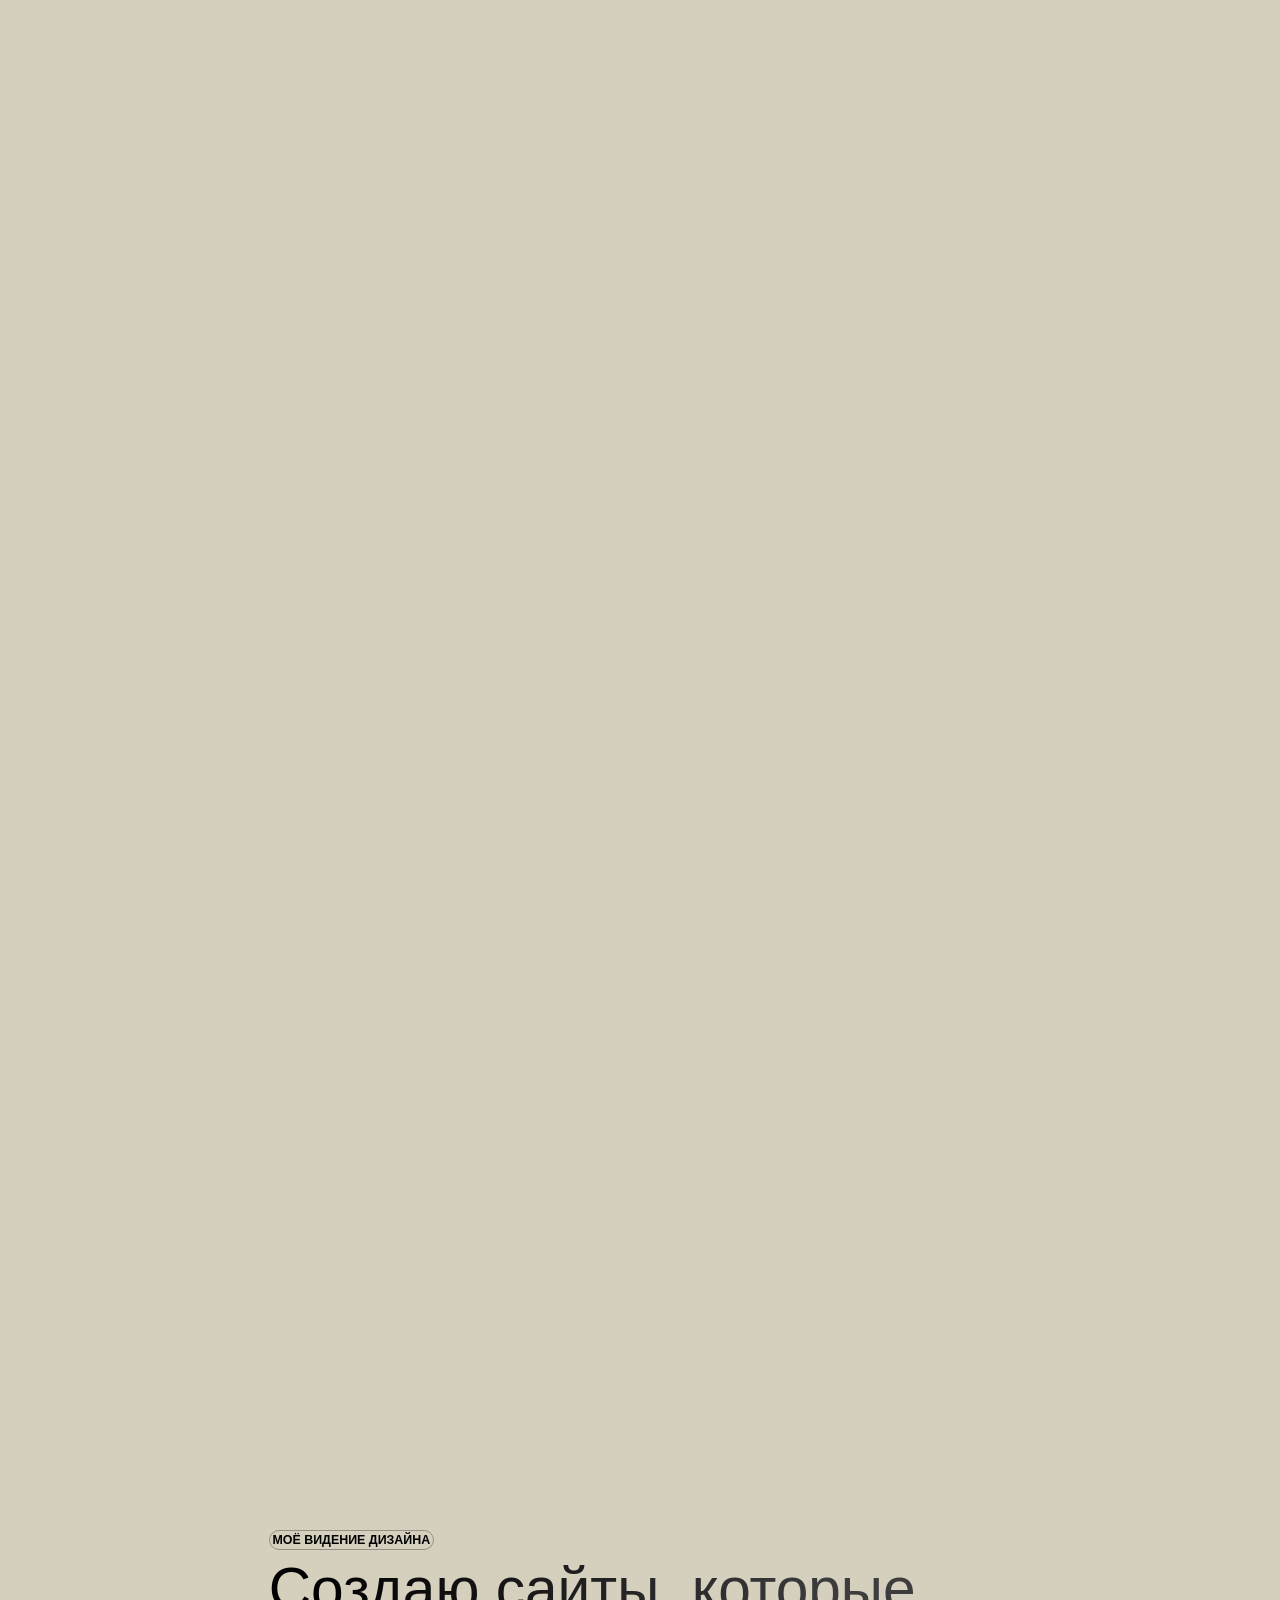
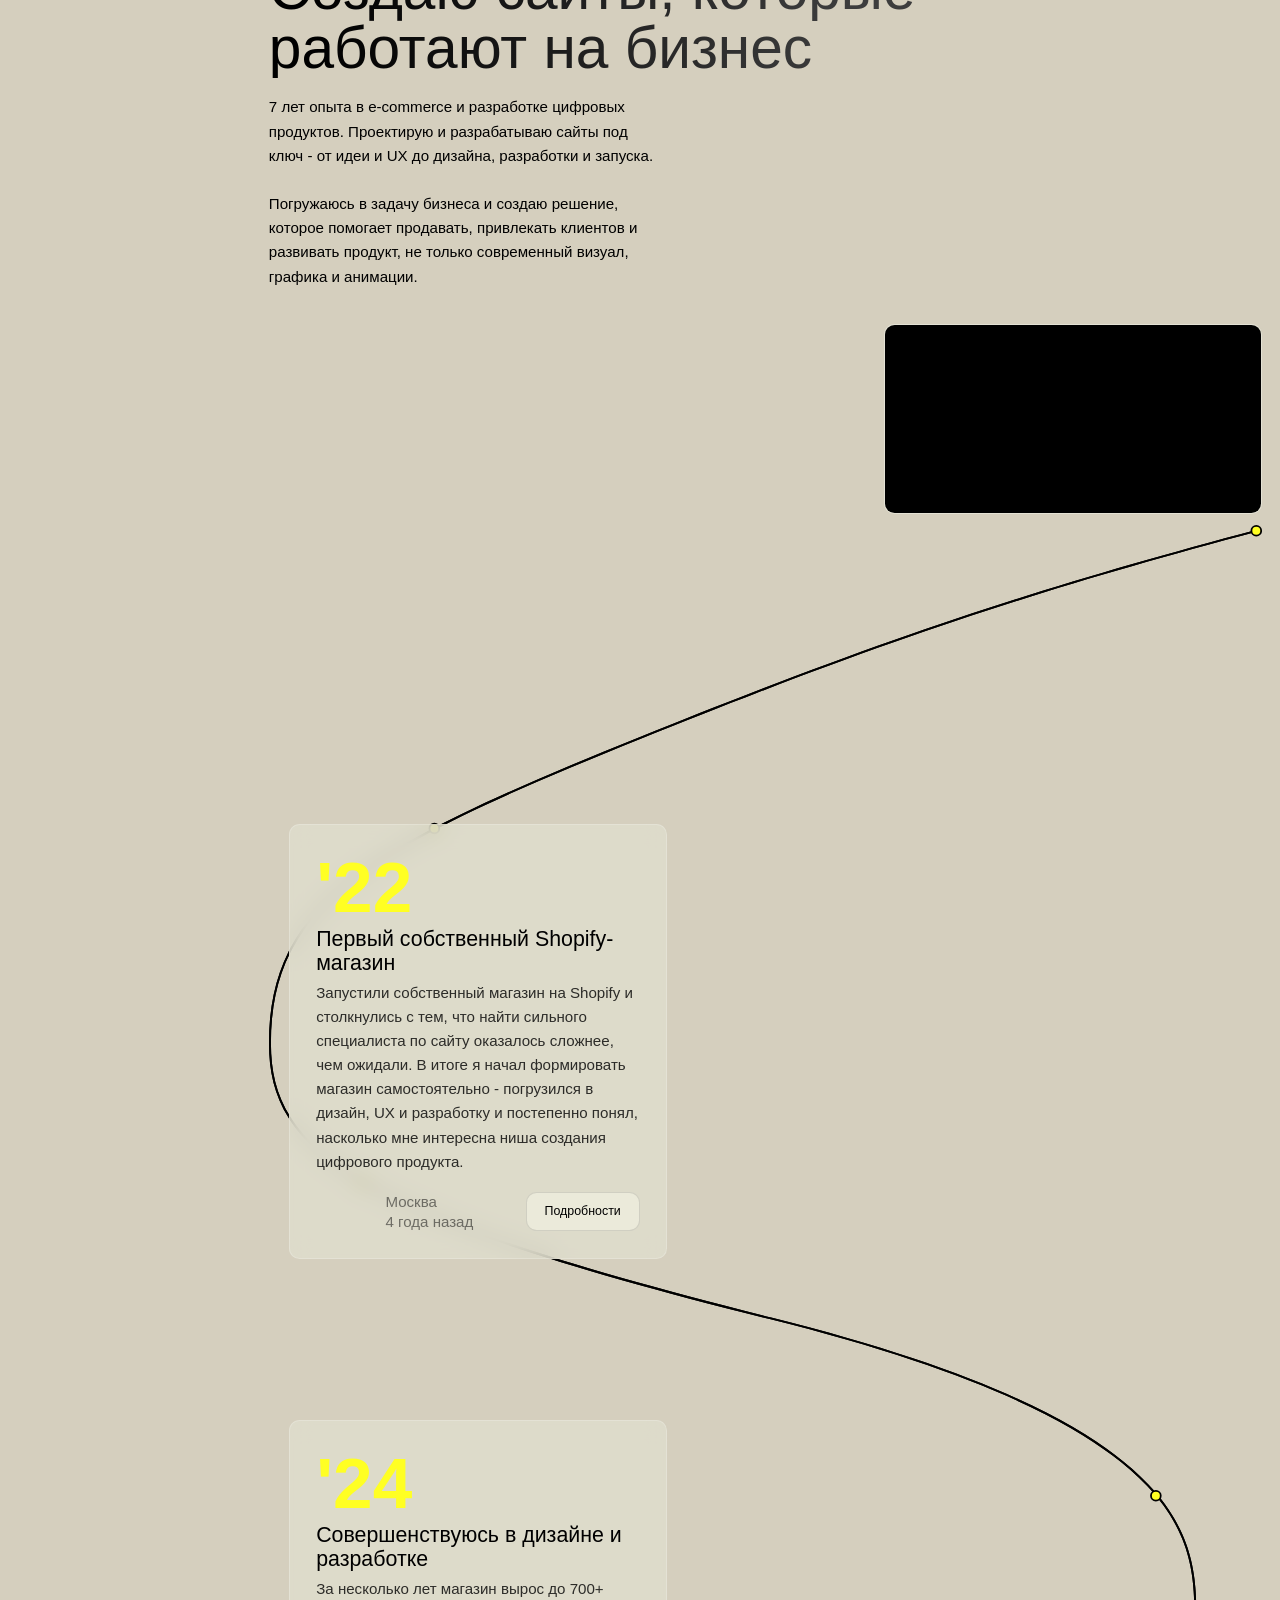
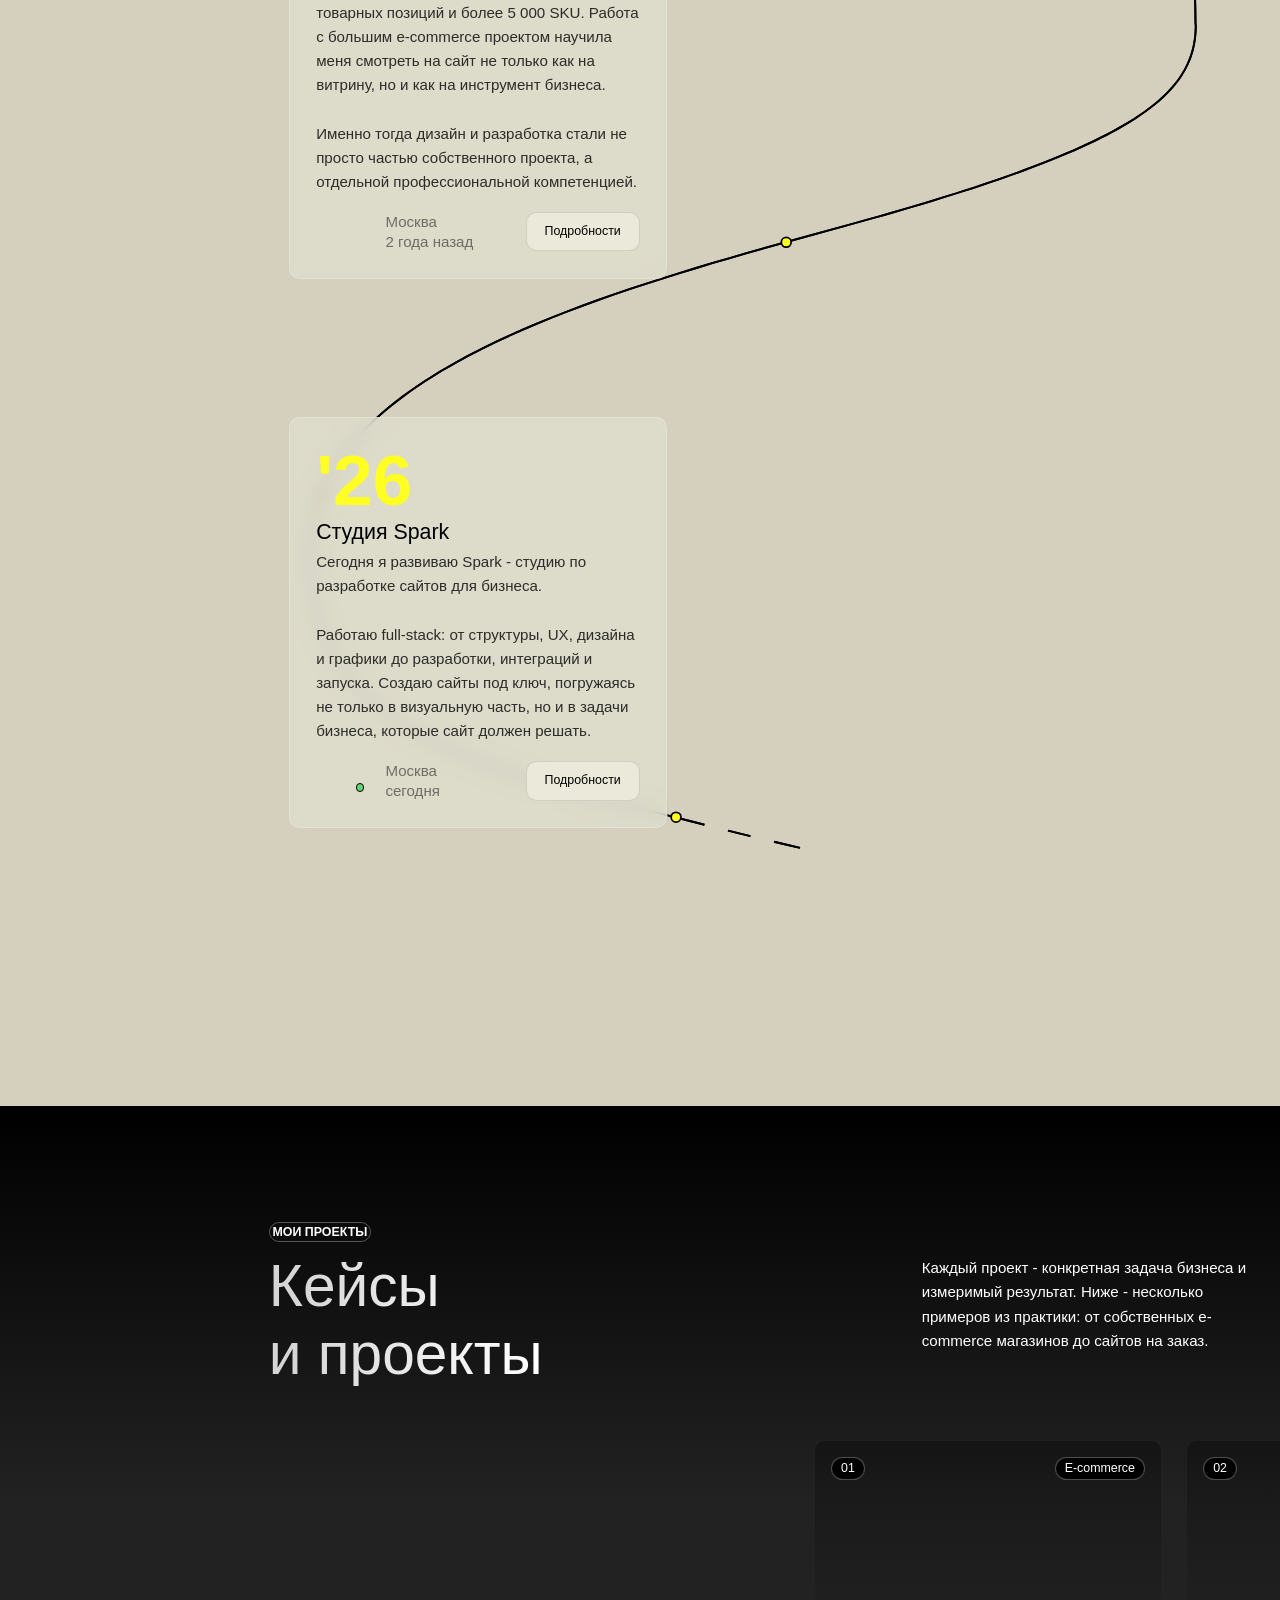
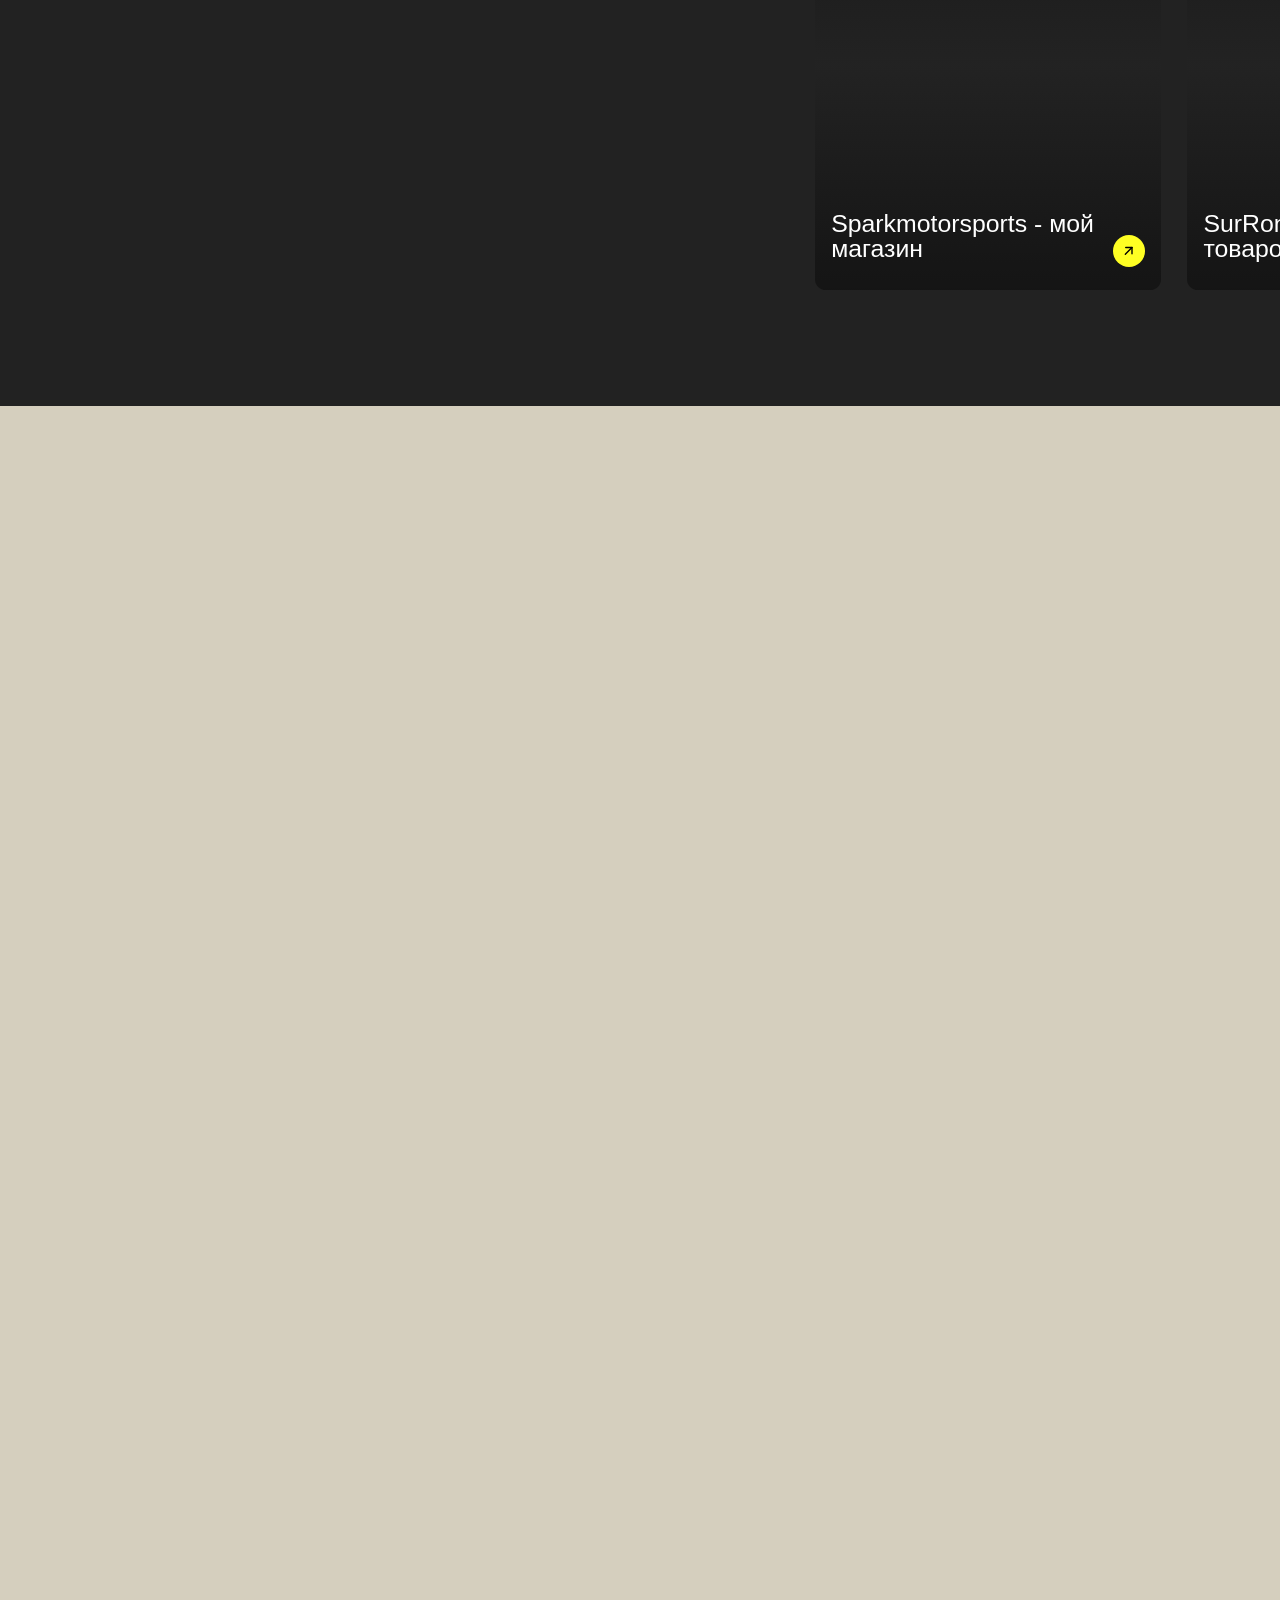
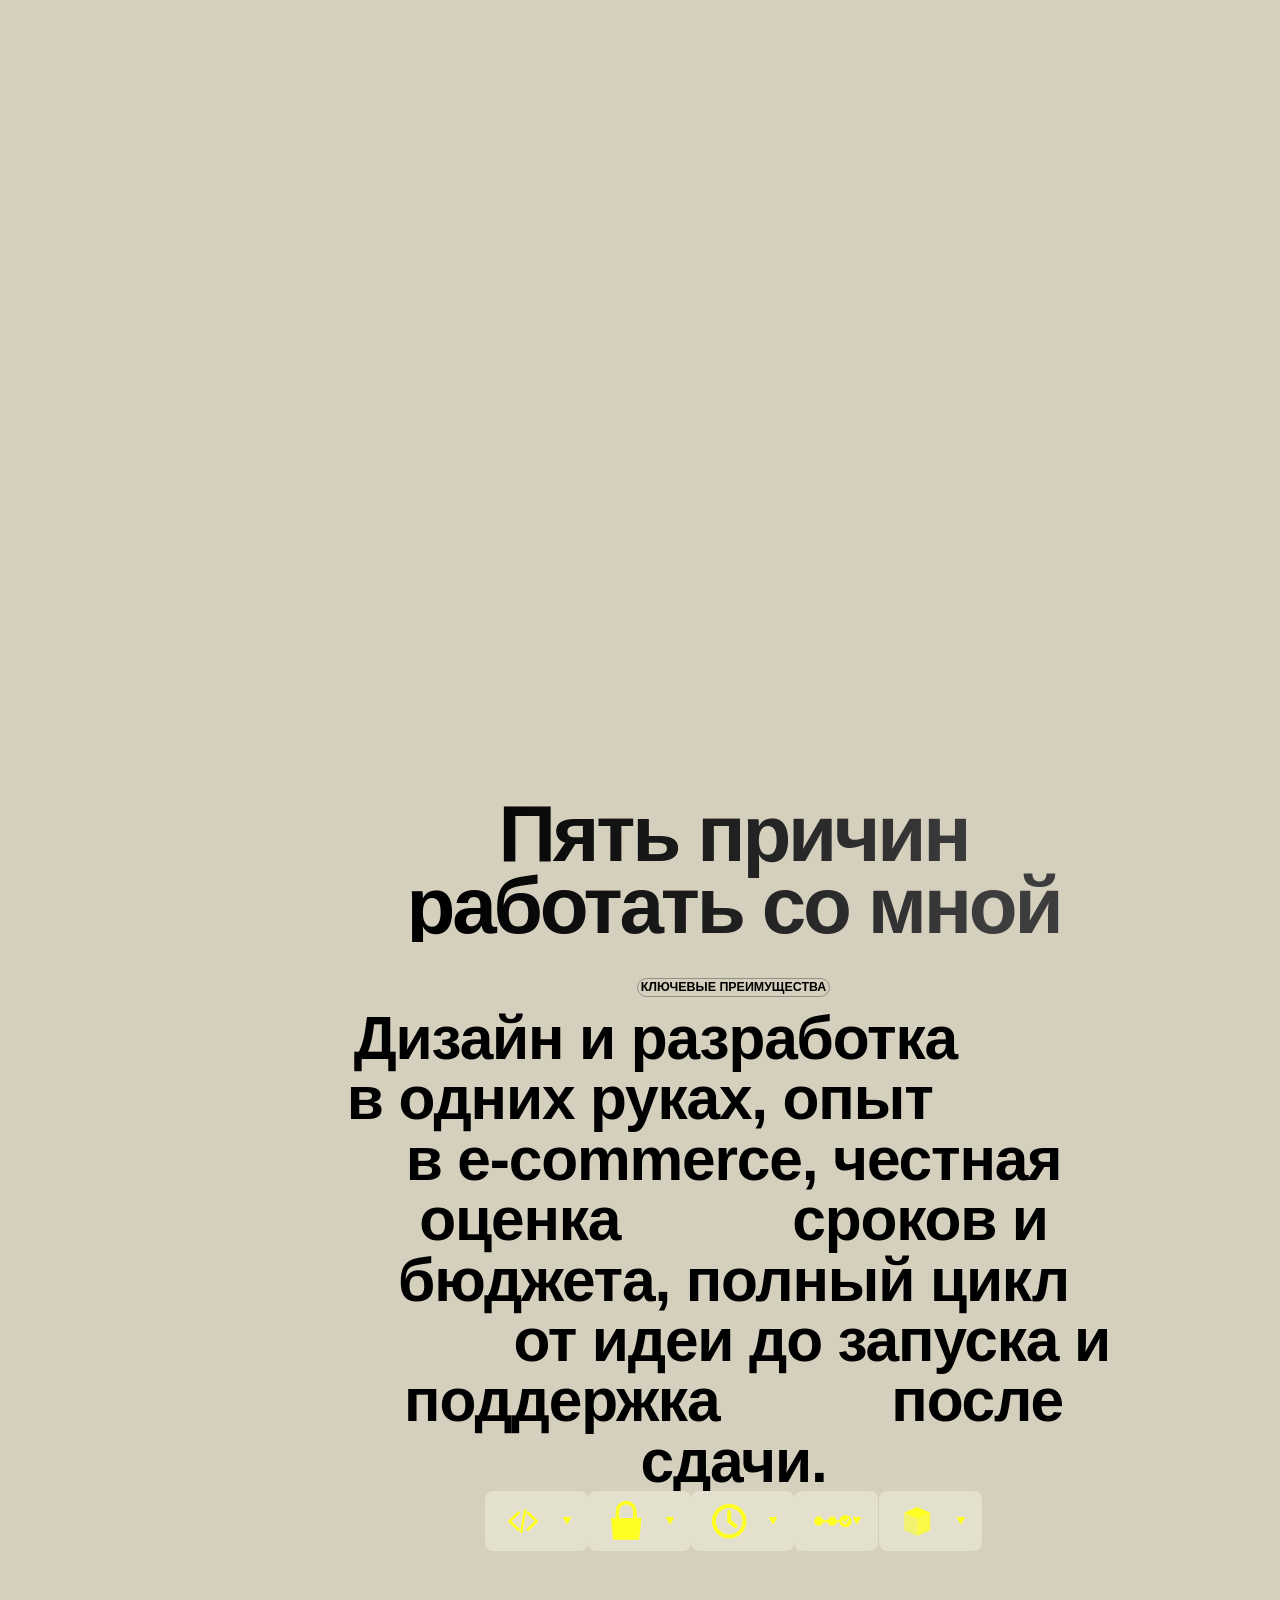
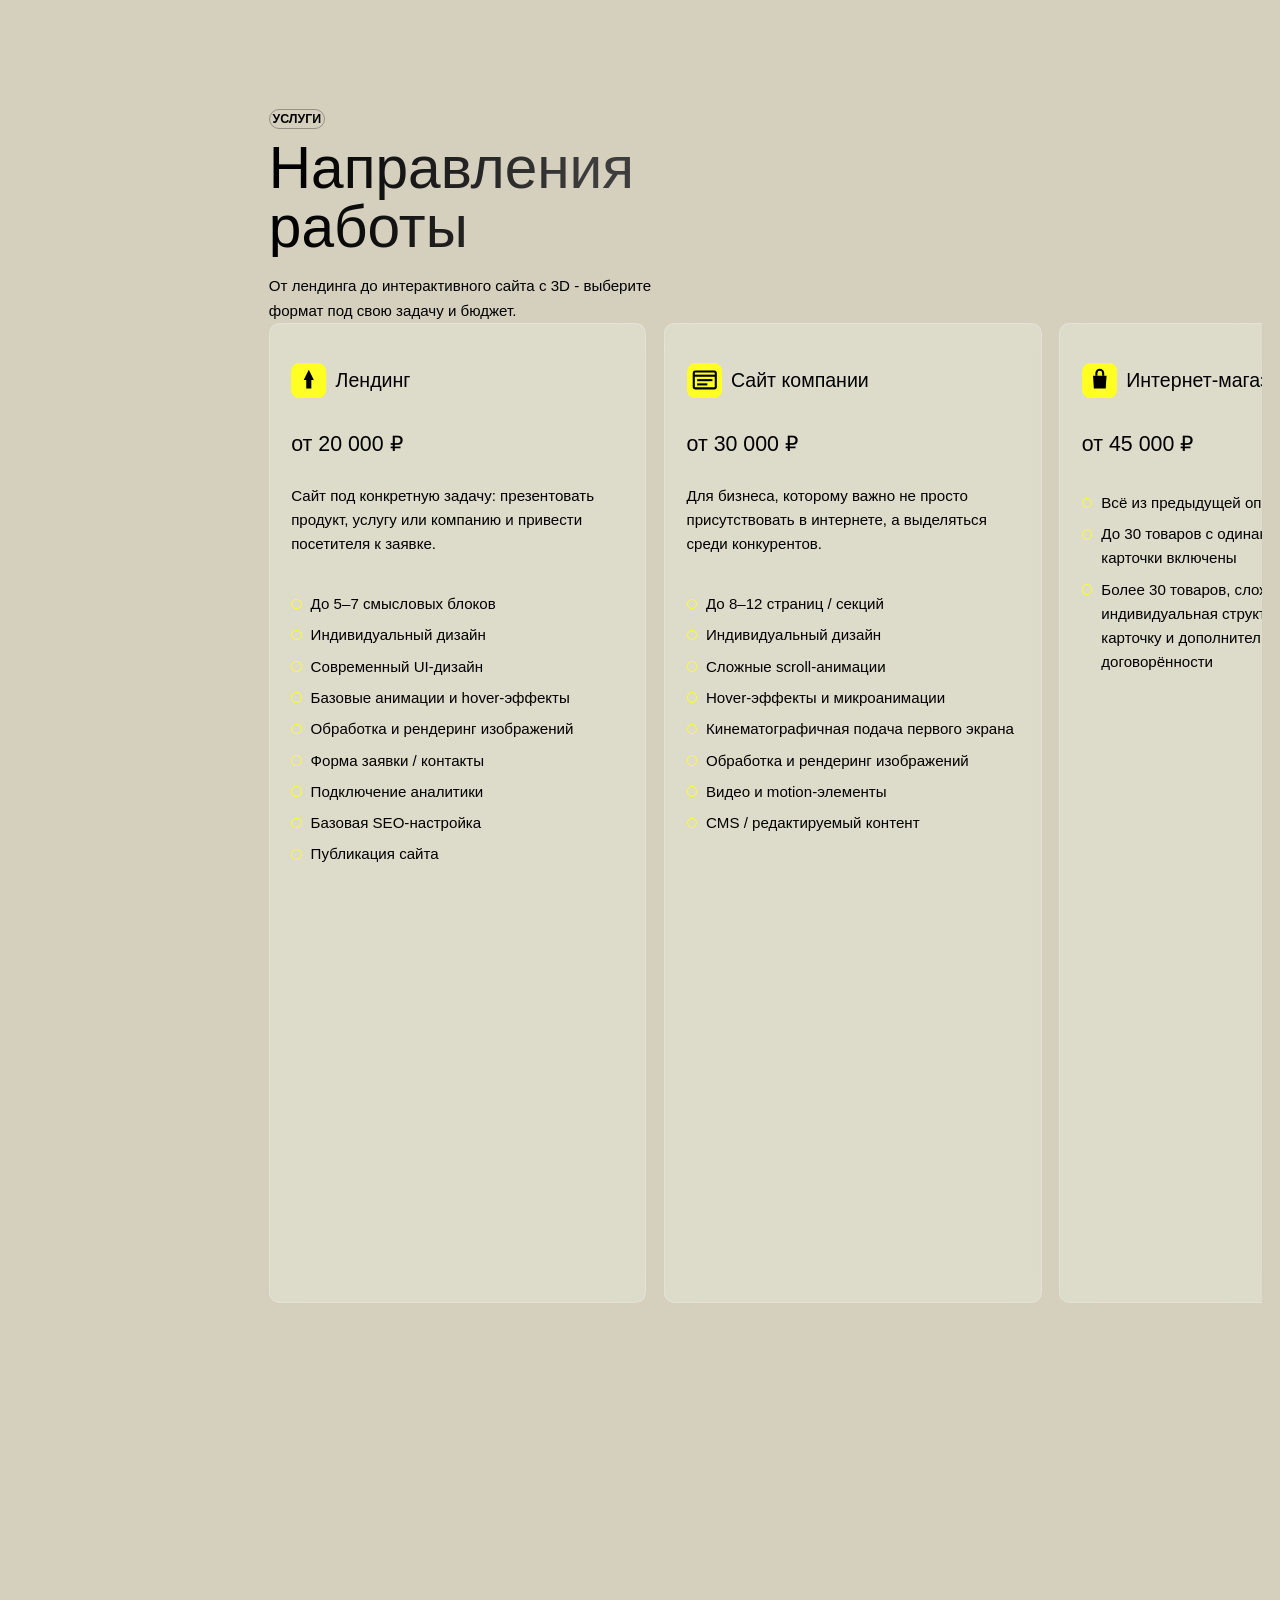
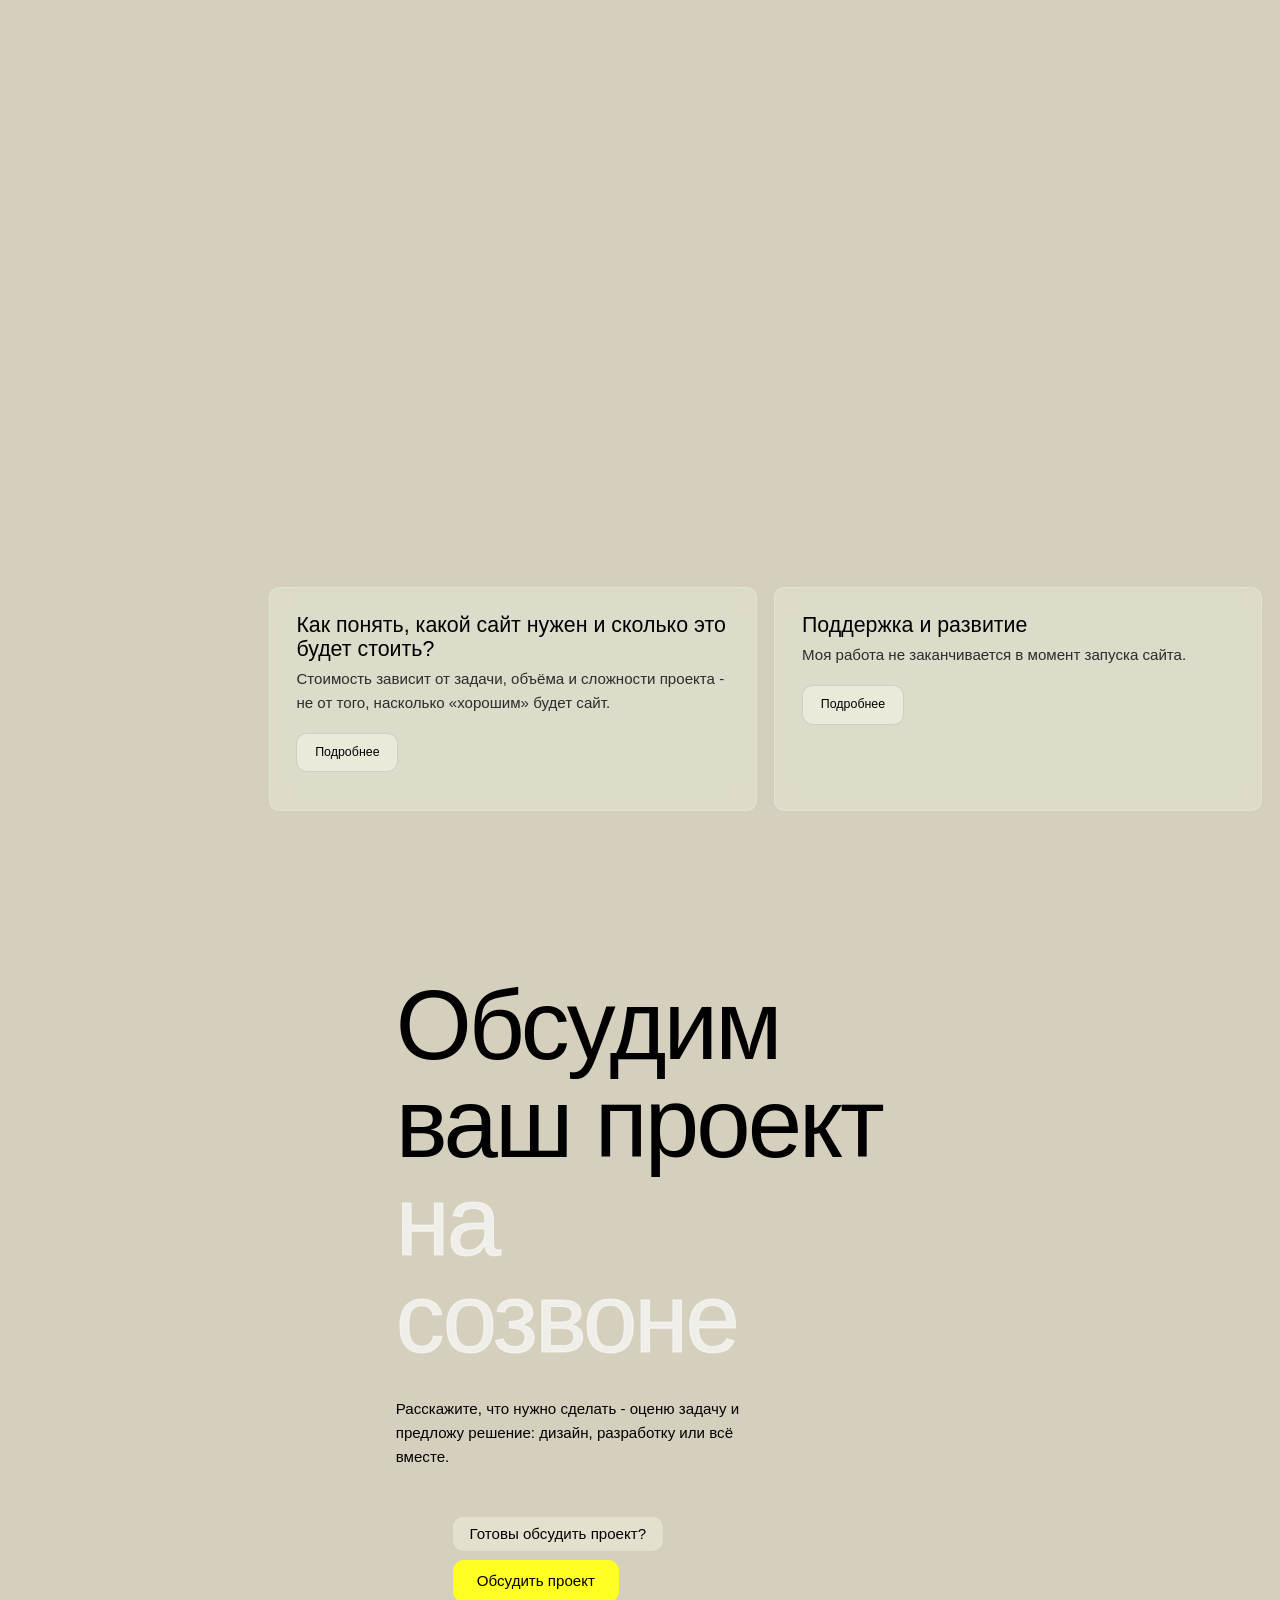
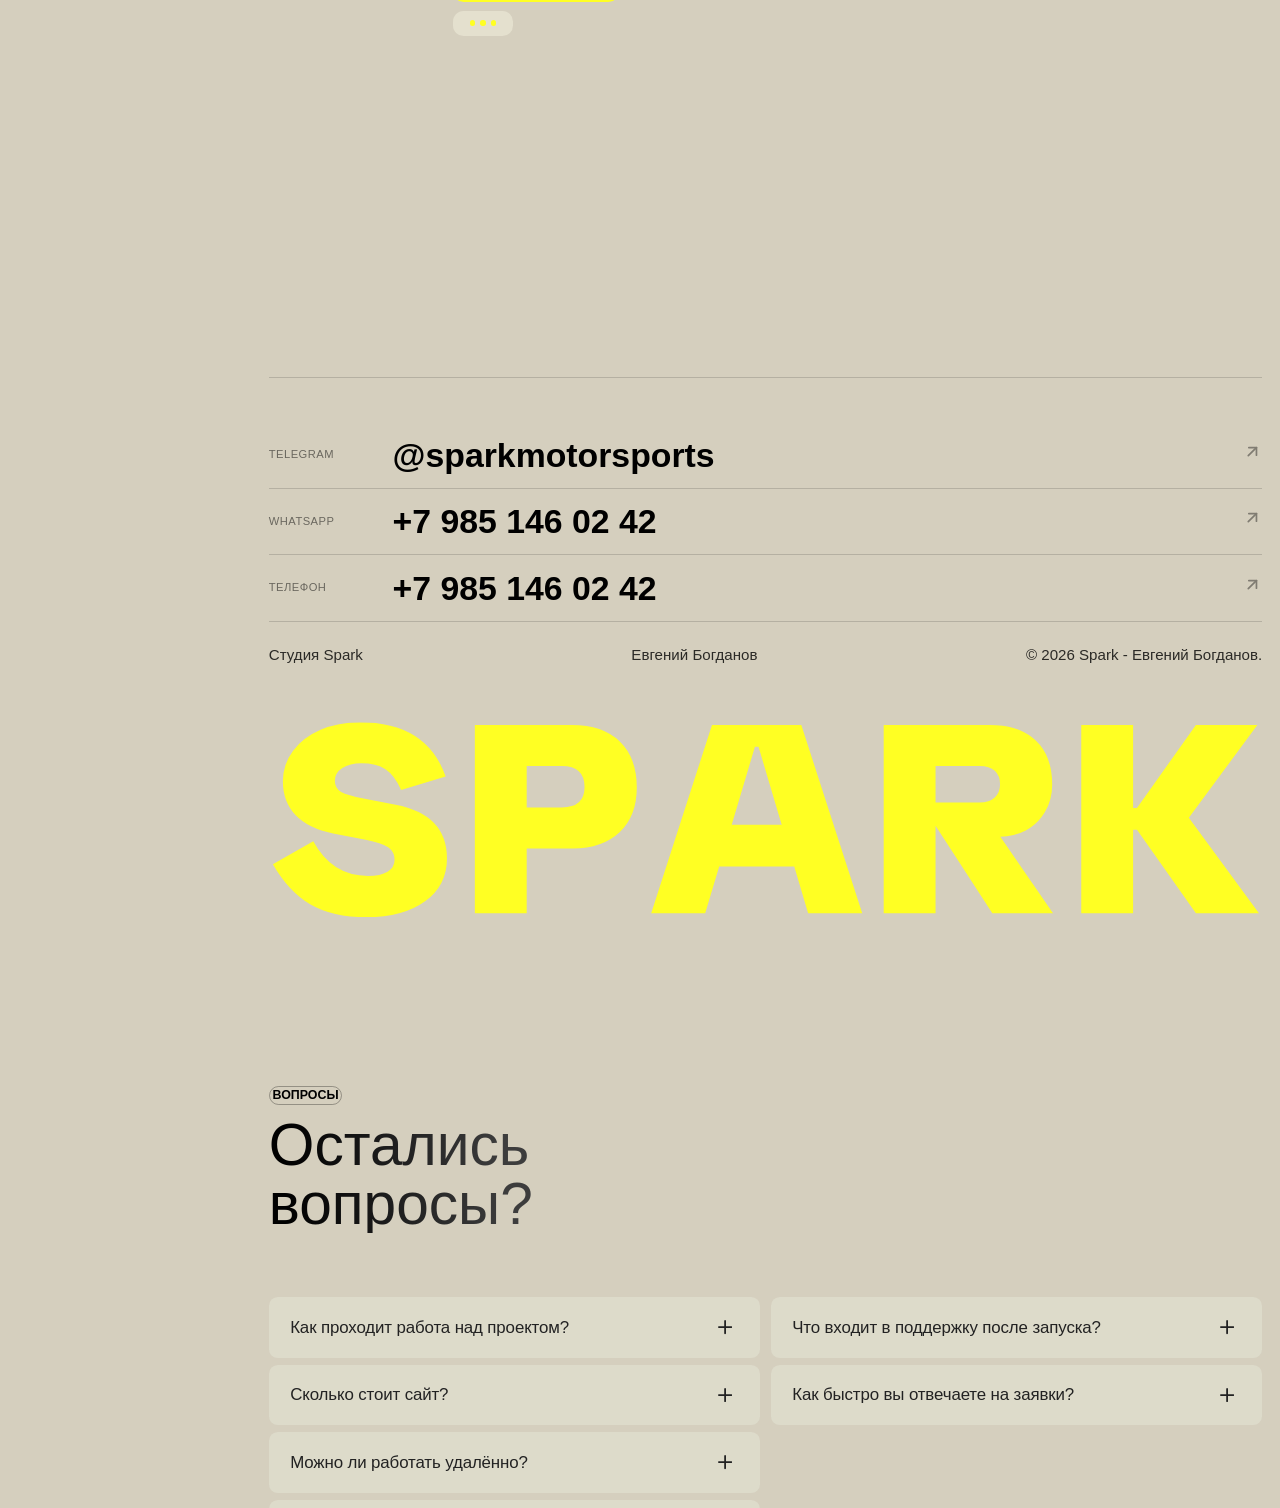
==== commit 5e905982: "Bind vision video animation to its own timeline card" ====
--- a/index.html
+++ b/index.html
@@ -1393,7 +1393,7 @@
 }
 
 
-</style></div><div data-flip-origin="" class="nesh-logo-preload-wrap"><svg xmlns="http://www.w3.org/2000/svg" width="100%" viewBox="0 0 7452 1463" fill="none" class="nesh-logo-preload-svg"><path transform="translate(0, 1434) scale(1,-1)" d="M29 369 332 541Q472 281 743 281Q837 281 889.5 312.5Q942 344 942 403Q942 461 894.0 495.5Q846 530 725 553L481 600Q297 635 200.5 735.5Q104 836 104 991Q104 1117 179.5 1218.5Q255 1320 387.0 1377.0Q519 1434 680 1434Q1184 1434 1325 1026L991 926Q942 1036 873.5 1081.0Q805 1126 692 1126Q606 1126 550.0 1090.0Q494 1054 494 993Q494 937 541.0 911.0Q588 885 709 862L950 815Q1335 741 1335 412Q1335 210 1171.0 90.5Q1007 -29 731 -29Q476 -29 312.0 66.5Q148 162 29 369Z" fill="currentColor"></path><path transform="translate(1413, 1434) scale(1,-1)" d="M131 0V1413H860Q1090 1413 1218.0 1290.0Q1346 1167 1346 944Q1346 730 1217.0 608.5Q1088 487 866 487H520V0ZM520 795H784Q954 795 954 948Q954 1106 784 1106H520Z" fill="currentColor"></path><path transform="translate(2836, 1434) scale(1,-1)" d="M1208 0 1104 352H541L436 0H31L487 1413H1157L1614 0ZM635 664H1010L836 1249H809Z" fill="currentColor"></path><path transform="translate(4480, 1434) scale(1,-1)" d="M1401 0H946L520 657V0H131V1413H928Q1148 1413 1271.5 1297.5Q1395 1182 1395 967Q1395 849 1339.5 758.5Q1284 668 1197.0 622.5Q1110 577 1006 575ZM520 1106V831H850Q924 831 964.0 869.0Q1004 907 1004 969Q1004 1032 964.5 1069.0Q925 1106 850 1106Z" fill="currentColor"></path><path transform="translate(5962, 1434) scale(1,-1)" d="M131 0V1413H520V791H549L991 1413H1452L938 717L1464 0H991L549 627H520V0Z" fill="currentColor"></path></svg></div><header data-tl-desktop="" data-tl-type="trigger" data-tl-trigger=".hero" data-tl-start="53% top" data-tl-from="{'zIndex': 2}" data-tl-to="{'zIndex': 100, 'duration': 0.1}" class="navigation"><div class="nav-container"><div data-tl-desktop="" data-tl-type="trigger" data-tl-trigger=".hero" data-tl-start="top 70%" class="profile-img-wrap"><div class="profile-img-item"><img class="hero-profile-img" src="images/oleg-evsin-hero-v5.png" data-tl-trigger=".hero" alt="Евгений Богданов" data-tl-end="70% top" data-tl-desktop="" data-tl-type="scroll" data-tl-to="{'filter': 'blur(90px)', 'opacity': 0.3}" data-tl-start="top top" sizes="100vw" loading="lazy" data-tl-from="{'filter': 'blur(0px)', 'opacity': 1}" fetchpriority="high" srcset="images/oleg-evsin-hero-v5.png 1024w"></div></div><div id="w-node-_5e7c5502-ddba-215f-98c3-2549ffbe61a2-be2d4114" class="nav-top-layout"><div data-tl-desktop="" data-tl-type="scroll" data-tl-trigger=".hero" data-tl-start="35% top" data-tl-end="39% top" data-tl-from="{'scale' : 0.5, 'opacity' : 0}" data-tl-to="{'scale' : 1, 'opacity' : 1}" class="nav-top-bg"></div><div class="nav-top-item"><a data-link-id="home" href="#hero" data-tl-desktop="" data-tl-type="scroll" data-tl-trigger=".hero" data-tl-start="42% top" data-tl-end="44% top" data-tl-from="{'color' : '#FFFF23', 'backgroundColor': 'transparent'}" data-tl-to="{'color' : '#000', 'backgroundColor': '#FFFF23'}" class="nav-logo"><div class="nav-logo-item"><div data-flip-trigger=".hero" data-flip-start="top top" data-flip-end="44% top" class="nesh-logo"><svg xmlns="http://www.w3.org/2000/svg" width="100%" viewBox="0 0 7452 1463" fill="none" class="nesh-logo-svg"><path transform="translate(0, 1434) scale(1,-1)" d="M29 369 332 541Q472 281 743 281Q837 281 889.5 312.5Q942 344 942 403Q942 461 894.0 495.5Q846 530 725 553L481 600Q297 635 200.5 735.5Q104 836 104 991Q104 1117 179.5 1218.5Q255 1320 387.0 1377.0Q519 1434 680 1434Q1184 1434 1325 1026L991 926Q942 1036 873.5 1081.0Q805 1126 692 1126Q606 1126 550.0 1090.0Q494 1054 494 993Q494 937 541.0 911.0Q588 885 709 862L950 815Q1335 741 1335 412Q1335 210 1171.0 90.5Q1007 -29 731 -29Q476 -29 312.0 66.5Q148 162 29 369Z" fill="currentColor"></path><path transform="translate(1413, 1434) scale(1,-1)" d="M131 0V1413H860Q1090 1413 1218.0 1290.0Q1346 1167 1346 944Q1346 730 1217.0 608.5Q1088 487 866 487H520V0ZM520 795H784Q954 795 954 948Q954 1106 784 1106H520Z" fill="currentColor"></path><path transform="translate(2836, 1434) scale(1,-1)" d="M1208 0 1104 352H541L436 0H31L487 1413H1157L1614 0ZM635 664H1010L836 1249H809Z" fill="currentColor"></path><path transform="translate(4480, 1434) scale(1,-1)" d="M1401 0H946L520 657V0H131V1413H928Q1148 1413 1271.5 1297.5Q1395 1182 1395 967Q1395 849 1339.5 758.5Q1284 668 1197.0 622.5Q1110 577 1006 575ZM520 1106V831H850Q924 831 964.0 869.0Q1004 907 1004 969Q1004 1032 964.5 1069.0Q925 1106 850 1106Z" fill="currentColor"></path><path transform="translate(5962, 1434) scale(1,-1)" d="M131 0V1413H520V791H549L991 1413H1452L938 717L1464 0H991L549 627H520V0Z" fill="currentColor"></path></svg><div class="nesh-copyright-wrap"><svg xmlns="http://www.w3.org/2000/svg" width="100%" viewBox="0 0 9 9" fill="none" data-tl-type="scroll" data-tl-trigger=".hero" data-tl-start="2% top" data-tl-end="5% top" data-tl-from="{'opacity': 0}" data-tl-to="{'opacity' : 1}" data-tl-desktop="" class="nesh-copyright-icon"><path d="M0.343933 5.97697C0.114645 5.44236 0 4.8828 0 4.29829C0 3.71378 0.114645 3.156 0.343933 2.62495C0.573221 2.0939 0.883118 1.6377 1.27362 1.25634C1.66413 0.871419 2.12808 0.56669 2.66547 0.342152C3.20645 0.114051 3.7743 0 4.36901 0C4.96373 0 5.52978 0.114051 6.06718 0.342152C6.60815 0.56669 7.0739 0.871419 7.4644 1.25634C7.85491 1.6377 8.1648 2.0939 8.39409 2.62495C8.62338 3.156 8.73802 3.71378 8.73802 4.29829C8.73802 5.07526 8.54277 5.7952 8.15226 6.45812C7.76176 7.11748 7.23153 7.63962 6.56158 8.02454C5.89163 8.40946 5.16077 8.60192 4.36901 8.60192C3.7743 8.60192 3.20645 8.48787 2.66547 8.25977C2.12808 8.03523 1.66413 7.73228 1.27362 7.35093C0.883118 6.96601 0.573221 6.50802 0.343933 5.97697ZM1.08017 4.29829C1.08017 4.7438 1.16615 5.16971 1.33811 5.57601C1.51008 5.97875 1.74295 6.32625 2.03672 6.61851C2.3305 6.91076 2.6798 7.14421 3.08464 7.31885C3.49306 7.48993 3.92118 7.57546 4.36901 7.57546C4.81684 7.57546 5.24317 7.48993 5.64801 7.31885C6.05643 7.14421 6.40752 6.91076 6.7013 6.61851C6.99507 6.32625 7.22794 5.97875 7.39991 5.57601C7.57546 5.16971 7.66324 4.7438 7.66324 4.29829C7.66324 3.85278 7.57546 3.42865 7.39991 3.02591C7.22794 2.6196 6.99507 2.27032 6.7013 1.97807C6.40752 1.68581 6.05643 1.45415 5.64801 1.28307C5.24317 1.11199 4.81684 1.02646 4.36901 1.02646C3.77071 1.02646 3.21899 1.17258 2.71384 1.46484C2.20869 1.75353 1.80922 2.14914 1.51545 2.65168C1.22526 3.15422 1.08017 3.70309 1.08017 4.29829ZM2.64398 6.58643V1.99945H4.91178C5.33811 1.99945 5.691 2.12954 5.97045 2.38972C6.25347 2.64633 6.39499 2.97958 6.39499 3.38945C6.39499 3.71378 6.29109 3.98821 6.0833 4.21275C5.87909 4.43729 5.62651 4.56916 5.32557 4.60836L5.26109 4.61905L6.34125 6.56505H5.0515L4.11644 4.75805H3.84237V6.58643H2.64398ZM3.84237 3.82783H4.74519C4.88491 3.82783 4.99597 3.79219 5.07837 3.72091C5.16436 3.64962 5.20735 3.55161 5.20735 3.42687C5.20735 3.29143 5.16615 3.18629 5.08375 3.11145C5.00135 3.0366 4.88849 2.99918 4.74519 2.99918H3.84237V3.82783Z" fill="currentColor"></path></svg></div></div></div></a><div class="social-wrap"><a class="social-link w-inline-block" data-tl-trigger=".hero" data-tl-end="46% top" href="tel:+79851460242" data-tl-type="scroll" data-tl-to="{'scale' : 1, 'opacity' : 1}" aria-label="Позвонить" data-tl-start="44% top" data-tl-from="{'scale' : 0.3, 'opacity' : 0}"><svg xmlns="http://www.w3.org/2000/svg" width="100%" viewBox="0 0 15 15" fill="none" class="instagram"><path d="M2.41049 0C1.07921 0 0 1.07921 0 2.41049V12.0525C0 13.3837 1.07921 14.463 2.41049 14.463H12.0525C13.3837 14.463 14.463 13.3837 14.463 12.0525V2.41049C14.463 1.07921 13.3837 0 12.0525 0H2.41049Z" fill="currentColor" class="social-bg-path"></path><path d="M11.061 8.827 C10.487 8.827 9.937 8.735 9.423 8.565 C9.262 8.515 9.083 8.552 8.955 8.680 L7.945 9.690 C6.647 9.029 5.582 7.969 4.921 6.666 L5.931 5.651 C6.059 5.532 6.096 5.353 6.045 5.193 C5.876 4.683 5.784 4.133 5.784 3.559 C5.784 3.306 5.577 3.100 5.325 3.100 L3.719 3.100 C3.467 3.100 3.260 3.306 3.260 3.559 C3.260 7.868 6.752 11.360 11.061 11.360 C11.313 11.360 11.520 11.154 11.520 10.901 L11.520 9.295 C11.520 9.043 11.313 8.836 11.061 8.836 Z" fill="currentColor" class="social-path-white"></path></svg></a><a class="social-link w-inline-block" data-tl-trigger=".hero" data-tl-end="48% top" href="https://max.ru/+79851460242" data-tl-type="scroll" data-tl-to="{'scale' : 1, 'opacity' : 1}" aria-label="Написать в MAX" data-tl-start="46% top" target="_blank" data-tl-from="{'scale' : 0.3, 'opacity' : 0}"><svg xmlns="http://www.w3.org/2000/svg" width="100%" viewBox="0 0 15 15" fill="none" class="instagram"><path d="M2.41049 0C1.07921 0 0 1.07921 0 2.41049V12.0525C0 13.3837 1.07921 14.463 2.41049 14.463H12.0525C13.3837 14.463 14.463 13.3837 14.463 12.0525V2.41049C14.463 1.07921 13.3837 0 12.0525 0H2.41049Z" fill="currentColor" class="social-bg-path"></path><path d="M4.086 3.926 L10.694 3.926 L10.694 8.882 L4.569 8.882 L4.086 9.365 L4.086 3.926 M4.086 3.100 C3.632 3.100 3.264 3.472 3.264 3.926 L3.260 11.360 L4.912 9.708 L10.694 9.708 C11.148 9.708 11.520 9.336 11.520 8.882 L11.520 3.926 C11.520 3.472 11.148 3.100 10.694 3.100 L4.086 3.100 Z" fill="currentColor" class="social-path-white"></path></svg></a></div><div class="mobile-menu-wrap"><a href="#contact" class="nav-button-mobile w-button">Звонок</a><div class="mobile-menu"><div class="mobile-menu-icons"><svg xmlns="http://www.w3.org/2000/svg" width="100%" viewBox="0 0 16 7" fill="none" class="mobile-menu-icon"><path fill-rule="evenodd" clip-rule="evenodd" d="M13.6 0H11.2C9.8744 0 8.8 1.00725 8.8 2.25V4.5C8.8 5.74275 9.8744 6.75 11.2 6.75H13.6C14.9256 6.75 16 5.74275 16 4.5V2.25C16 1.00725 14.9256 0 13.6 0ZM7.2 2.25V4.5C7.2 5.74275 6.1256 6.75 4.8 6.75H2.4C1.0744 6.75 0 5.74275 0 4.5V2.25C0 1.00725 1.0744 0 2.4 0H4.8C6.1256 0 7.2 1.00725 7.2 2.25Z" fill="currentColor"></path></svg></div><div class="mobile-menu-icons"><svg xmlns="http://www.w3.org/2000/svg" width="100%" viewBox="0 0 16 7" fill="none" class="mobile-menu-icon"><path fill-rule="evenodd" clip-rule="evenodd" d="M13.6 0H11.2C9.8744 0 8.8 1.00725 8.8 2.25V4.5C8.8 5.74275 9.8744 6.75 11.2 6.75H13.6C14.9256 6.75 16 5.74275 16 4.5V2.25C16 1.00725 14.9256 0 13.6 0ZM7.2 2.25V4.5C7.2 5.74275 6.1256 6.75 4.8 6.75H2.4C1.0744 6.75 0 5.74275 0 4.5V2.25C0 1.00725 1.0744 0 2.4 0H4.8C6.1256 0 7.2 1.00725 7.2 2.25Z" fill="currentColor"></path></svg></div></div></div></div><p data-tl-to="{ 'y': '0%'}" data-tl-type="scroll" data-tl-trigger=".hero" data-tl-start="38% top" data-tl-end="42% top" data-tl-split="lines" data-tl-from="{ 'y': '100%'}" class="nav-top-text">Создаю современные сайты с продуманным UX, анимациями и интерактивом, которые работают на бизнес-результат.</p></div><div class="nav-stats-wrap"><div id="stats_projects" class="nav-stats-card"><div data-flip-end="40% top" data-flip-trigger=".hero" data-flip-start="top top" class="nav-webflow-bg"></div><div class="nav-webflow-icon-wrap"><svg xmlns="http://www.w3.org/2000/svg" width="100%" viewBox="0 0 91 57" fill="none" data-flip-id="icon" data-flip-trigger=".hero" data-flip-start="top top" data-flip-end="40% top" class="nav-webflow-icon"><path d="M15 30L35 48L78 8" stroke="currentColor" stroke-width="10" stroke-linecap="round" stroke-linejoin="round" fill="none"></path></svg></div><div class="nav-webflow-text-wrap"><p class="nav-webflow-text" data-flip-start="top top" data-tl-trigger=".hero" data-tl-end="22% top" data-tl-type="scroll" data-tl-to="{'color': 'black'}" data-tl-start="20% top" id="projects_start_text" data-flip-trigger=".hero" data-tl-from="{'color': 'white'}" data-flip-end="40% top">100%<br>под ключ</p></div></div><div data-tl-to="{'opacity' : 1}" data-tl-type="scroll" data-tl-trigger=".hero" data-tl-start="39% top" data-tl-end="41% top" data-tl-from="{'opacity' : 0}" class="nav-stats-sep"></div><div id="stats_years" class="nav-stats-card"><div data-flip-end="40% top" data-flip-trigger=".hero" data-flip-start="top top" class="nav-experience-bg"></div><div id="yrs_big_text" class="nav-experience-numb-wrap"><svg xmlns="http://www.w3.org/2000/svg" width="100%" viewBox="0 0 41 28" fill="none" data-flip-trigger=".hero" data-flip-start="top top" data-flip-end="40% top" class="nav-experience-numb"><text x="20.5" y="23" text-anchor="middle" font-family="Tr 3 A, Arial, sans-serif" font-size="23" font-weight="700" fill="currentColor">4</text></svg></div><div id="yrs_small_text_end" class="nav-experience-text-wrap"><p class="nav-experience-text" data-flip-start="top top" data-tl-trigger=".hero" data-tl-end="22% top" data-tl-type="scroll" data-tl-to="{'color': 'black'}" data-tl-start="20% top" data-flip-trigger=".hero" data-tl-from="{'color': 'white'}" data-flip-end="40% top">года <br>опыта</p></div></div><div data-tl-to="{'scale' : 1, 'opacity' : 1}" data-tl-type="scroll" data-tl-trigger=".hero" data-tl-start="34% top" data-tl-end="38% top" data-tl-from="{'scale' : 0.5, 'opacity' : 0}" class="nav-top-bg"></div></div><div class="nav-menu-wrap"><nav class="nav-menu"><div data-flip-end="30% top" data-flip-trigger=".hero" data-flip-start="7% top" class="nav-menu-item"><a class="nav-link w-inline-block w--current" data-tl-trigger=".hero" data-tl-desktop="" href="#hero" data-tl-type="trigger" data-tl-to="{'scale': 1}" aria-label="hero" data-tl-start="50% top" data-tl-from="{'scale': 0}"></a><div data-tl-desktop="" data-tl-type="scroll" data-tl-trigger=".hero" data-tl-start="28% top" data-tl-end="30% top" data-tl-from="{'scale' : 0.5, 'opacity' : 0}" data-tl-to="{'scale' : 1, 'opacity' : 1}" class="nav-item-bg"></div><svg xmlns="http://www.w3.org/2000/svg" width="100%" viewBox="0 0 16 16" fill="none" data-tl-type="scroll" data-tl-trigger=".hero" data-tl-start="29% top" data-tl-end="31% top" data-tl-from="{'scale' : 0.2, 'opacity' : 0}" data-tl-to="{'scale' : 1, 'opacity' : 1}" data-tl-desktop="" class="nav-item-icon"><path d="M7.99108 15.9986C6.2723 15.9986 4.55352 16.0026 2.83474 15.9971C1.39106 15.9925 0.265085 15.0252 0.0285645 13.5918C0.00300833 13.438 0.00150497 13.2786 0.00150497 13.1218C1.66682e-06 10.9077 0.00150503 8.69304 1.72796e-06 6.47893C-0.00100048 5.42887 0.433956 4.61586 1.29335 4.02526C2.96953 2.87282 4.64422 1.71785 6.3189 0.563387C7.39978 -0.182045 8.58689 -0.189106 9.66225 0.550274C11.349 1.70978 13.0342 2.8708 14.7189 4.03333C15.5637 4.61636 15.9977 5.42232 15.9982 6.45725C15.9992 8.68396 16.0022 10.9112 15.9972 13.1379C15.9937 14.598 15.0406 15.7262 13.6154 15.9678C13.4441 15.9971 13.2667 15.9976 13.0923 15.9981C11.3921 16.0001 9.69232 15.9991 7.99208 15.9991L7.99108 15.9986ZM8.0021 13.1858C8.62648 13.1858 9.25035 13.1868 9.87472 13.1843C9.96091 13.1843 10.0521 13.1803 10.1328 13.153C10.3042 13.095 10.3954 12.9619 10.3964 12.7813C10.3974 12.6003 10.3062 12.4676 10.1363 12.4071C10.0621 12.3804 9.97695 12.3758 9.89677 12.3758C8.62948 12.3738 7.3622 12.3743 6.09541 12.3758C6.02726 12.3758 5.9571 12.3809 5.89196 12.399C5.60533 12.4787 5.49208 12.8358 5.70705 13.039C5.79976 13.1263 5.96061 13.1772 6.0924 13.1803C6.7288 13.1944 7.3657 13.1868 8.0026 13.1868L8.0021 13.1858Z" fill="currentColor" fill-opacity="0.9"></path></svg><a data-link-id="home" href="#hero" class="hero-navigation-link w--current">Главная</a></div><div data-flip-end="31% top" data-flip-trigger=".hero" data-flip-start="6% top" class="nav-menu-item"><a class="nav-link w-inline-block" data-tl-trigger=".hero" data-tl-desktop="" href="#about" data-tl-type="trigger" data-tl-to="{'scale': 1}" aria-label="about" data-tl-start="50% top" data-tl-from="{'scale': 0}"></a><a data-button-hover="" data-link-id="about-me" href="#about" class="hero-navigation-link">Обо мне</a><svg xmlns="http://www.w3.org/2000/svg" width="100%" viewBox="0 0 16 16" fill="none" data-tl-type="scroll" data-tl-trigger=".hero" data-tl-start="30% top" data-tl-end="32% top" data-tl-from="{'scale' : 0.2, 'opacity' : 0}" data-tl-to="{'scale' : 1, 'opacity' : 1}" data-tl-desktop="" class="nav-item-icon"><path d="M16 10.0411C15.0925 13.4663 11.8925 16 8.1194 16C3.62985 16 0 12.434 0 7.97654C0 3.51906 3.62985 0 8.1194 0C11.7015 0 14.7582 2.29912 15.8567 5.44282C13.0388 6.28739 8.1194 7.97654 8.1194 7.97654L16 10.0411Z" fill="currentColor" fill-opacity="0.9"></path></svg><div data-tl-desktop="" data-tl-type="scroll" data-tl-trigger=".hero" data-tl-start="29% top" data-tl-end="31% top" data-tl-from="{'scale' : 0.5, 'opacity' : 0}" data-tl-to="{'scale' : 1, 'opacity' : 1}" class="nav-item-bg"></div></div><div data-flip-end="32% top" data-flip-trigger=".hero" data-flip-start="4% top" class="nav-menu-item"><a class="nav-link w-inline-block" data-tl-trigger=".hero" data-tl-desktop="" href="#projects" data-tl-type="trigger" data-tl-to="{'scale': 1}" aria-label="projects" data-tl-start="50% top" data-tl-from="{'scale': 0}"></a><a data-button-hover="" data-link-id="projects" href="#projects" class="hero-navigation-link">Кейсы</a><svg xmlns="http://www.w3.org/2000/svg" width="100%" viewBox="0 0 16 16" fill="none" data-tl-type="scroll" data-tl-trigger=".hero" data-tl-start="31% top" data-tl-end="33% top" data-tl-from="{'scale' : 0.2, 'opacity' : 0}" data-tl-to="{'scale' : 1, 'opacity' : 1}" data-tl-desktop="" class="nav-item-icon"><path d="M1.33594 8C1.33594 6.8954 2.23137 6 3.33594 6H12.6693C13.7739 6 14.6693 6.8954 14.6693 8V13.3333C14.6693 14.4379 13.7739 15.3333 12.6693 15.3333H3.33594C2.23137 15.3333 1.33594 14.4379 1.33594 13.3333V8Z" fill="currentColor" fill-opacity="0.9"></path><path d="M2.66406 4.0026C2.66406 3.63442 2.96254 3.33594 3.33073 3.33594H12.6641C13.0323 3.33594 13.3307 3.63442 13.3307 4.0026C13.3307 4.37079 13.0323 4.66927 12.6641 4.66927H3.33073C2.96254 4.66927 2.66406 4.37079 2.66406 4.0026Z" fill="currentColor" fill-opacity="0.9"></path><path d="M4 1.33073C4 0.962542 4.29848 0.664062 4.66667 0.664062H11.3333C11.7015 0.664062 12 0.962542 12 1.33073C12 1.69892 11.7015 1.9974 11.3333 1.9974H4.66667C4.29848 1.9974 4 1.69892 4 1.33073Z" fill="currentColor" fill-opacity="0.9"></path></svg><div data-tl-desktop="" data-tl-type="scroll" data-tl-trigger=".hero" data-tl-start="30% top" data-tl-end="32% top" data-tl-from="{'scale' : 0.5, 'opacity' : 0}" data-tl-to="{'scale' : 1, 'opacity' : 1}" class="nav-item-bg"></div></div><div data-flip-end="33% top" data-flip-trigger=".hero" data-flip-start="5% top" class="nav-menu-item"><a class="nav-link w-inline-block" data-tl-trigger=".hero" data-tl-desktop="" href="#overview" data-tl-type="trigger" data-tl-to="{'scale': 1}" aria-label="what you get" data-tl-start="50% top" data-tl-from="{'scale': 0}"></a><svg xmlns="http://www.w3.org/2000/svg" width="100%" viewBox="0 0 16 16" fill="none" data-tl-type="scroll" data-tl-trigger=".hero" data-tl-start="32% top" data-tl-end="34% top" data-tl-from="{'scale' : 0.2, 'opacity' : 0}" data-tl-to="{'scale' : 1, 'opacity' : 1}" data-tl-desktop="" class="nav-item-icon"><path d="M3.02695 10.5054C2.68978 10.3628 2.30764 10.3628 1.97048 10.5054L0.89209 10.9614C0.588053 11.0899 0.588054 11.6259 0.89209 11.7545L7.5656 14.5764C7.8456 14.6948 8.1492 14.6948 8.4292 14.5764L15.1027 11.7545C15.4067 11.6259 15.4067 11.0899 15.1027 10.9614L14.0247 10.5055C13.6875 10.3629 13.3053 10.3629 12.9682 10.5055L8.588 12.3577C8.2052 12.5196 7.7902 12.5196 7.4074 12.3577L3.02695 10.5054Z" fill="currentColor" fill-opacity="0.9"></path><path d="M3.0269 6.80226C2.68973 6.65966 2.30758 6.65966 1.97042 6.80226L0.89209 7.25819C0.588053 7.38679 0.588054 7.92272 0.89209 8.05126L7.5656 10.8732C7.8456 10.9917 8.1492 10.9917 8.4292 10.8732L15.1027 8.05126C15.4067 7.92272 15.4067 7.38679 15.1027 7.25819L14.0246 6.80232C13.6874 6.65976 13.3053 6.65976 12.9681 6.80232L8.58793 8.65452C8.20513 8.81639 7.79013 8.81639 7.40733 8.65452L3.0269 6.80226Z" fill="currentColor" fill-opacity="0.9"></path><path d="M7.45662 0.795795C7.84082 0.630568 8.25735 0.630568 8.64162 0.795795L14.7775 3.43428C15.1947 3.61367 15.1947 4.36142 14.7775 4.5408L8.64162 7.17928C8.25735 7.34454 7.84082 7.34454 7.45662 7.17928L1.32069 4.5408C0.903521 4.36142 0.903521 3.61367 1.32069 3.43428L7.45662 0.795795Z" fill="currentColor" fill-opacity="0.9"></path></svg><a data-button-hover="" data-link-id="what-you-get" href="#overview" class="hero-navigation-link">Преимущества</a><div data-tl-desktop="" data-tl-type="scroll" data-tl-trigger=".hero" data-tl-start="31% top" data-tl-end="33% top" data-tl-from="{'scale' : 0.5, 'opacity' : 0}" data-tl-to="{'scale' : 1, 'opacity' : 1}" class="nav-item-bg"></div></div><div data-flip-end="34% top" data-flip-trigger=".hero" data-flip-start="3% top" class="nav-menu-item"><a class="nav-link w-inline-block" data-tl-trigger=".hero" data-tl-desktop="" href="#services" data-tl-type="trigger" data-tl-to="{'scale': 1}" aria-label="services" data-tl-start="50% top" data-tl-from="{'scale': 0}"></a><a data-button-hover="" data-link-id="services" href="#services" class="hero-navigation-link">Услуги</a><svg xmlns="http://www.w3.org/2000/svg" width="100%" viewBox="0 0 10 16" fill="none" data-tl-type="scroll" data-tl-trigger=".hero" data-tl-start="33% top" data-tl-end="35% top" data-tl-from="{'scale' : 0.2, 'opacity' : 0}" data-tl-to="{'scale' : 1, 'opacity' : 1}" data-tl-desktop="" class="nav-item-icon services-icon"><path d="M3.4666 9.36814C2.71166 9.36814 2.0262 9.35713 1.34073 9.37035C0.342642 9.39018 -0.111245 8.89651 0.0230685 7.99513C0.368116 5.67444 0.773373 3.36037 1.13926 1.04189C1.25042 0.338853 1.65336 0.0104747 2.38282 0.0104747C3.57775 0.0104747 4.775 -0.0181757 5.96761 0.0192902C7.0097 0.0523484 7.38948 0.596706 7.06296 1.56641C6.62992 2.85348 6.15519 4.12732 5.63183 5.5929C6.66234 5.5929 7.56548 5.57527 8.46631 5.59731C9.95302 5.63477 10.3884 6.37748 9.64271 7.61165C8.13979 10.091 6.61371 12.555 5.10846 15.0321C4.74026 15.6382 4.33269 16.1958 3.48512 15.9335C2.6885 15.6867 2.68155 15.0365 2.77187 14.3842C2.9965 12.7533 3.22344 11.1246 3.46891 9.36814H3.4666Z" fill="currentColor"></path></svg><div data-tl-desktop="" data-tl-type="scroll" data-tl-trigger=".hero" data-tl-start="32% top" data-tl-end="34% top" data-tl-from="{'scale' : 0.5, 'opacity' : 0}" data-tl-to="{'scale' : 1, 'opacity' : 1}" class="nav-item-bg"></div></div><div data-flip-end="36% top" data-flip-trigger=".hero" data-flip-start="1% top" class="nav-menu-item"><a class="nav-link w-inline-block" data-tl-trigger=".hero" data-tl-desktop="" href="#faq" data-tl-type="trigger" data-tl-to="{'scale': 1}" aria-label="faq" data-tl-start="50% top" data-tl-from="{'scale': 0}"></a><a data-button-hover="" data-link-id="faq" href="#faq" class="hero-navigation-link">Вопросы</a><svg xmlns="http://www.w3.org/2000/svg" width="100%" viewBox="0 0 16 16" fill="none" data-tl-type="scroll" data-tl-trigger=".hero" data-tl-start="35% top" data-tl-end="37% top" data-tl-from="{'scale' : 0.2, 'opacity' : 0}" data-tl-to="{'scale' : 1, 'opacity' : 1}" data-tl-desktop="" class="nav-item-icon"><path d="M16 7.49851V8.46742C15.9912 8.51752 15.9804 8.56761 15.9733 8.61771C15.9299 8.93163 15.9024 9.2489 15.8423 9.55991C15.2206 12.7806 12.6152 15.3266 9.38017 15.8773C9.08934 15.9269 8.79559 15.9595 8.50309 16H7.50333C7.46912 15.9912 7.4349 15.9766 7.40027 15.9745C6.60581 15.9186 5.84139 15.7353 5.09783 15.4519C1.69424 14.154 -0.441297 10.5372 0.0773575 6.9316C0.351915 5.02299 1.17725 3.38907 2.61263 2.09829C4.51909 0.382968 6.76478 -0.278283 9.29797 0.105777C10.8214 0.33663 12.162 0.992454 13.3099 2.0219C14.6894 3.25882 15.5514 4.79214 15.8769 6.6206C15.9286 6.91156 15.9595 7.20587 16 7.49851ZM7.34227 9.09402C7.34227 9.18795 7.3381 9.28188 7.34311 9.37497C7.36063 9.69934 7.61558 9.964 7.9377 9.99615C8.26275 10.0287 8.57945 9.80829 8.64871 9.48977C8.67041 9.38958 8.67166 9.28188 8.6654 9.17877C8.64245 8.7993 8.80852 8.56511 9.15443 8.39687C10.0353 7.96898 10.5477 7.24762 10.6503 6.2762C10.8577 4.31457 8.96458 2.83886 7.10235 3.4926C6.0471 3.8633 5.31564 4.90861 5.34151 6.00986C5.34985 6.36595 5.62107 6.64648 5.9699 6.65984C6.33375 6.67361 6.63251 6.41646 6.66381 6.06204C6.67132 5.97897 6.67591 5.89589 6.68676 5.81324C6.7869 5.02717 7.57427 4.4995 8.33618 4.70656C8.89698 4.85893 9.27711 5.31939 9.33135 5.91301C9.38017 6.4486 9.06597 6.97293 8.54148 7.21672C7.74159 7.58826 7.34853 8.21695 7.34227 9.09402ZM8.66582 11.9966C8.66332 11.6238 8.3729 11.3358 8.00071 11.3366C7.62976 11.3374 7.34019 11.6297 7.34144 12.002C7.34311 12.374 7.6331 12.662 8.00655 12.662C8.37666 12.662 8.66832 12.3673 8.66582 11.9966Z" fill="currentColor" fill-opacity="0.9"></path></svg><div data-tl-desktop="" data-tl-type="scroll" data-tl-trigger=".hero" data-tl-start="34% top" data-tl-end="36% top" data-tl-from="{'scale' : 0.5, 'opacity' : 0}" data-tl-to="{'scale' : 1, 'opacity' : 1}" class="nav-item-bg"></div></div><div data-tl-desktop="" data-tl-type="scroll" data-tl-trigger=".hero" data-tl-start="31% top" data-tl-end="35% top" data-tl-from="{'scale' : 0.5, 'opacity' : 0}" data-tl-to="{'scale' : 1, 'opacity' : 1}" class="nav-menu-bg"></div></nav><div data-tl-desktop="" data-tl-type="scroll" data-tl-trigger=".hero" data-tl-start="30% top" data-tl-end="35% top" data-tl-from="{'opacity' : 0}" data-tl-to="{'opacity' : 1}" class="nav-comapny-wrap"><div class="nav-comapny-item"><p>Sparkmotorsports</p></div><div class="nav-comapny-item"><p>Premiumvilla</p></div><div class="nav-comapny-item"><p>SurRonshop</p></div><div class="nav-comapny-item"><p>Доверие</p></div><div class="nav-comapny-item"><p>Sparkmotorsports</p></div><div class="nav-comapny-item"><p>Premiumvilla</p></div><div class="nav-comapny-item"><p>SurRonshop</p></div><div class="nav-comapny-item"><p>Доверие</p></div></div><div data-tl-desktop="" data-tl-type="scroll" data-tl-trigger=".hero" data-tl-start="33% top" data-tl-end="38% top" data-tl-from="{'opacity' : 0}" data-tl-to="{'opacity' : 1}" class="nav-email-wrap"><div class="nav-email-item"><p class="email-text">+7 985 146 02 42</p><div class="clipboard-item"><svg xmlns="http://www.w3.org/2000/svg" width="100%" viewBox="0 0 14 14" fill="none" class="clipboard-icon"><rect width="14" height="14" rx="7" fill="currentColor"></rect><path d="M6.94231 9.43099L10.2791 6.23416C10.5736 5.95167 10.5736 5.49388 10.2793 5.21194C10.1378 5.07602 9.94541 5 9.74562 5C9.54555 4.99973 9.35347 5.07602 9.21162 5.21166L6.54359 7.76803C6.50763 7.80249 6.45911 7.82163 6.4083 7.82163C6.35807 7.82163 6.30955 7.80222 6.27359 7.76803L5.28806 6.82375C5.14678 6.68811 4.95499 6.61182 4.75491 6.61182C4.55455 6.61182 4.36276 6.68811 4.22119 6.82375C4.07934 6.95939 4 7.14316 4 7.33514C4 7.52684 4.07934 7.71088 4.22119 7.84652L5.87487 9.43099C6.16941 9.71348 6.64748 9.71348 6.94231 9.43099Z" fill="currentColor" class="text-color-white"></path></svg><p>Скопировать</p></div><div class="clipboard-wrap"><svg xmlns="http://www.w3.org/2000/svg" width="100%" viewBox="0 0 13 13" fill="none" class="copy-email-icon"><path d="M0.000482947 8.26401C0.000482947 7.10632 -0.000996063 5.94864 0.00122242 4.79096C0.00233167 4.18199 0.358029 3.71278 0.917458 3.58299C1.02875 3.55711 1.14596 3.54861 1.26058 3.54861C3.57188 3.54676 5.88317 3.54639 8.19447 3.5475C8.95208 3.5475 9.45494 4.04777 9.45531 4.80316C9.45679 7.11853 9.45679 9.43426 9.45531 11.7496C9.45494 12.4973 8.95134 12.9994 8.20297 12.9997C5.88724 13.0012 3.57114 13.0012 1.25541 12.9997C0.501861 12.9994 0.00233168 12.4947 0.00159218 11.737C0.000482937 10.5794 0.00159218 9.42169 0.00159218 8.26401H0.000482947Z" fill="currentColor" fill-opacity="0.9"></path><path d="M8.27693 0.000639714C9.43942 0.000639714 10.6019 -0.00120904 11.7644 0.00137919C12.366 0.00248844 12.8307 0.355228 12.9627 0.911329C12.9901 1.02669 12.9994 1.14871 12.9994 1.26777C13.0016 3.57388 13.0016 5.88037 13.0005 8.18649C13.0005 8.95261 12.5013 9.4514 11.7367 9.45399C11.5843 9.45436 11.4324 9.4551 11.28 9.45399C10.8777 9.45029 10.6344 9.2081 10.6341 8.80434C10.633 7.36047 10.6359 5.91698 10.6326 4.47311C10.6307 3.62713 10.2495 3.00041 9.51004 2.59405C9.20056 2.42397 8.86261 2.36592 8.51024 2.36666C7.09411 2.36962 5.6776 2.36777 4.26147 2.36777C3.76674 2.36777 3.54305 2.14592 3.54711 1.64861C3.54896 1.40938 3.53676 1.16461 3.58076 0.932035C3.68762 0.369278 4.17754 0.00248844 4.7891 0.00174895C5.95159 -9.97919e-05 7.11407 0.00100944 8.27656 0.00137919L8.27693 0.000639714Z" fill="currentColor" fill-opacity="0.9"></path></svg></div></div></div><div data-flip-end="35% top" data-flip-target=".hero" data-flip-start="5% top" class="nav-button-wrap"><a data-button-hover="" href="#contact" class="nav-button w-inline-block"><p class="button-text">Обсудить проект</p></a><a data-button-hover="" href="#about" class="nav-button-secondary w-inline-block"><p class="button-text">Обо мне</p></a></div></div></div></header><main data-tl-desktop="" data-tl-type="trigger" data-tl-trigger=".hero" data-tl-start="53% top" data-tl-from="{'zIndex': 20}" data-tl-to="{'zIndex': 99, 'duration': 0.1}" class="main-wrap"><section id="hero" data-flip-start-trigger="" data-flip-start="top top" class="hero"><div class="hero-sticky"><div class="nesh-logo-preload"><div data-flip-origin="" class="nesh-logo-wrap"><div class="nesh-logo-ghost-wrap"><svg xmlns="http://www.w3.org/2000/svg" width="100%" viewBox="0 0 7452 1463" fill="none" data-flip-target="" class="nesh-logo-ghost"><path transform="translate(0, 1434) scale(1,-1)" d="M29 369 332 541Q472 281 743 281Q837 281 889.5 312.5Q942 344 942 403Q942 461 894.0 495.5Q846 530 725 553L481 600Q297 635 200.5 735.5Q104 836 104 991Q104 1117 179.5 1218.5Q255 1320 387.0 1377.0Q519 1434 680 1434Q1184 1434 1325 1026L991 926Q942 1036 873.5 1081.0Q805 1126 692 1126Q606 1126 550.0 1090.0Q494 1054 494 993Q494 937 541.0 911.0Q588 885 709 862L950 815Q1335 741 1335 412Q1335 210 1171.0 90.5Q1007 -29 731 -29Q476 -29 312.0 66.5Q148 162 29 369Z" fill="currentColor"></path><path transform="translate(1413, 1434) scale(1,-1)" d="M131 0V1413H860Q1090 1413 1218.0 1290.0Q1346 1167 1346 944Q1346 730 1217.0 608.5Q1088 487 866 487H520V0ZM520 795H784Q954 795 954 948Q954 1106 784 1106H520Z" fill="currentColor"></path><path transform="translate(2836, 1434) scale(1,-1)" d="M1208 0 1104 352H541L436 0H31L487 1413H1157L1614 0ZM635 664H1010L836 1249H809Z" fill="currentColor"></path><path transform="translate(4480, 1434) scale(1,-1)" d="M1401 0H946L520 657V0H131V1413H928Q1148 1413 1271.5 1297.5Q1395 1182 1395 967Q1395 849 1339.5 758.5Q1284 668 1197.0 622.5Q1110 577 1006 575ZM520 1106V831H850Q924 831 964.0 869.0Q1004 907 1004 969Q1004 1032 964.5 1069.0Q925 1106 850 1106Z" fill="currentColor"></path><path transform="translate(5962, 1434) scale(1,-1)" d="M131 0V1413H520V791H549L991 1413H1452L938 717L1464 0H991L549 627H520V0Z" fill="currentColor"></path></svg><svg xmlns="http://www.w3.org/2000/svg" width="100%" viewBox="0 0 9 9" fill="none" class="nesh-copyright-icon-ghost"><path d="M0.343933 5.97697C0.114645 5.44236 0 4.8828 0 4.29829C0 3.71378 0.114645 3.156 0.343933 2.62495C0.573221 2.0939 0.883118 1.6377 1.27362 1.25634C1.66413 0.871419 2.12808 0.56669 2.66547 0.342152C3.20645 0.114051 3.7743 0 4.36901 0C4.96373 0 5.52978 0.114051 6.06718 0.342152C6.60815 0.56669 7.0739 0.871419 7.4644 1.25634C7.85491 1.6377 8.1648 2.0939 8.39409 2.62495C8.62338 3.156 8.73802 3.71378 8.73802 4.29829C8.73802 5.07526 8.54277 5.7952 8.15226 6.45812C7.76176 7.11748 7.23153 7.63962 6.56158 8.02454C5.89163 8.40946 5.16077 8.60192 4.36901 8.60192C3.7743 8.60192 3.20645 8.48787 2.66547 8.25977C2.12808 8.03523 1.66413 7.73228 1.27362 7.35093C0.883118 6.96601 0.573221 6.50802 0.343933 5.97697ZM1.08017 4.29829C1.08017 4.7438 1.16615 5.16971 1.33811 5.57601C1.51008 5.97875 1.74295 6.32625 2.03672 6.61851C2.3305 6.91076 2.6798 7.14421 3.08464 7.31885C3.49306 7.48993 3.92118 7.57546 4.36901 7.57546C4.81684 7.57546 5.24317 7.48993 5.64801 7.31885C6.05643 7.14421 6.40752 6.91076 6.7013 6.61851C6.99507 6.32625 7.22794 5.97875 7.39991 5.57601C7.57546 5.16971 7.66324 4.7438 7.66324 4.29829C7.66324 3.85278 7.57546 3.42865 7.39991 3.02591C7.22794 2.6196 6.99507 2.27032 6.7013 1.97807C6.40752 1.68581 6.05643 1.45415 5.64801 1.28307C5.24317 1.11199 4.81684 1.02646 4.36901 1.02646C3.77071 1.02646 3.21899 1.17258 2.71384 1.46484C2.20869 1.75353 1.80922 2.14914 1.51545 2.65168C1.22526 3.15422 1.08017 3.70309 1.08017 4.29829ZM2.64398 6.58643V1.99945H4.91178C5.33811 1.99945 5.691 2.12954 5.97045 2.38972C6.25347 2.64633 6.39499 2.97958 6.39499 3.38945C6.39499 3.71378 6.29109 3.98821 6.0833 4.21275C5.87909 4.43729 5.62651 4.56916 5.32557 4.60836L5.26109 4.61905L6.34125 6.56505H5.0515L4.11644 4.75805H3.84237V6.58643H2.64398ZM3.84237 3.82783H4.74519C4.88491 3.82783 4.99597 3.79219 5.07837 3.72091C5.16436 3.64962 5.20735 3.55161 5.20735 3.42687C5.20735 3.29143 5.16615 3.18629 5.08375 3.11145C5.00135 3.0366 4.88849 2.99918 4.74519 2.99918H3.84237V3.82783Z" fill="currentColor"></path></svg></div></div><div class="hero-navigation-wrap"><div class="hero-links-ghost-wrapper"><div class="ghost-link-item"><div data-link-id="home" class="hero-link-ghost">главная</div></div><div data-tl-to="{'opacity': 0, 'x': '0vw', 'y': '1vw'}" data-tl-type="scroll" data-tl-trigger=".hero" data-tl-start="top top" data-tl-end="5% top" data-tl-from="{'opacity': 1, 'x': '0vw', 'y': '0vw'}" class="hero-navigation-sep"></div><div class="ghost-link-item"><div data-link-id="about-me" class="hero-link-ghost">обо мне</div></div><div data-tl-to="{'opacity': 0, 'x': '0vw', 'y': '1vw'}" data-tl-type="scroll" data-tl-trigger=".hero" data-tl-start="top top" data-tl-end="4% top" data-tl-from="{'opacity': 1, 'x': '0vw', 'y': '0vw'}" class="hero-navigation-sep"></div><div class="ghost-link-item"><div data-link-id="projects" class="hero-link-ghost">кейсы</div></div></div><div class="hero-links-ghost-wrapper is-hero-right-nav-item"><div class="ghost-link-item"><div data-link-id="what-you-get" class="hero-link-ghost">преимущества</div></div><div data-tl-to="{'opacity': 0, 'x': '0vw', 'y': '1vw'}" data-tl-type="scroll" data-tl-trigger=".hero" data-tl-start="top top" data-tl-end="3% top" data-tl-from="{'opacity': 1, 'x': '0vw', 'y': '0vw'}" class="hero-navigation-sep"></div><div class="ghost-link-item"><div data-link-id="services" class="hero-link-ghost">услуги</div></div><div data-tl-to="{'opacity': 0, 'x': '0vw', 'y': '1vw'}" data-tl-type="scroll" data-tl-trigger=".hero" data-tl-start="top top" data-tl-end="2% top" data-tl-from="{'opacity': 1, 'x': '0vw', 'y': '0vw'}" class="hero-navigation-sep"></div><div class="ghost-link-item"><div data-link-id="faq" class="hero-link-ghost">вопросы</div></div></div></div></div><div class="hero-container"><p class="hero-left-text" data-tl-trigger=".hero" data-tl-split="lines" data-tl-end="10% top" data-tl-desktop="" data-tl-type="scroll" data-tl-to="{ 'y': '-100%'}" data-tl-start="5% top" data-tl-from="{ 'y': '0%'}">Евгений Богданов · студия Spark</p><div class="hero-content-layout"><h1 class="hero-heading">Сайты <br>для бизнеса</h1><div class="hero-buttons-wrap"><div class="hero-cta-button"><p class="button-text">Обсудить проект</p></div><div class="hero-button"><p class="button-text">Обо мне</p></div></div></div><p class="hero-right-text" data-tl-trigger=".hero" data-tl-split="lines" data-tl-end="10% top" data-tl-desktop="" data-tl-type="scroll" data-tl-to="{ 'y': '-100%'}" data-tl-start="5% top" data-tl-from="{ 'y': '0%'}">Создаю современные сайты с продуманным UX, анимациями и интерактивом, которые работают на бизнес-результат.</p><div class="hero-cards-wrap"><div class="hero-cards-left"><div class="hero-card-2-wrap"><div data-flip-id="hero-card-2" class="hero-card-2"><div class="hero-card-2-bg"></div><div class="hero-webflow-icon-wrap"><svg xmlns="http://www.w3.org/2000/svg" width="100%" viewBox="0 0 91 57" fill="none" data-flip-id="icon" class="hero-webflow-icon"><path d="M15 30L35 48L78 8" stroke="currentColor" stroke-width="10" stroke-linecap="round" stroke-linejoin="round" fill="none"></path></svg></div><div class="hero-c-projects-text-wrap"><p id="projects_start_text" data-flip-id="hero-card-2-text" class="hero-webflow-projects-text">100%<br>под ключ</p></div></div></div><div class="hero-card-1-wrap"><div class="hero-card-1"><div class="experience-bg"></div><div class="experience-number-wrap"><svg xmlns="http://www.w3.org/2000/svg" width="100%" viewBox="0 0 41 28" fill="none"  class="experience-number"><text x="20.5" y="23" text-anchor="middle" font-family="Tr 3 A, Arial, sans-serif" font-size="23" font-weight="700" fill="currentColor">4</text></svg></div><div class="experience-text-wrap"><p id="yrs_small_text_start" class="experience-text">года <br>опыта</p></div></div></div></div><div data-tl-desktop="" data-tl-type="scroll" data-tl-trigger=".hero" data-tl-start="5% top" data-tl-end="20% top" data-tl-from="{'scale': 1, 'opacity': 1, 'x': '0vw', 'y': '0vw'}" data-tl-to="{'scale': 0.3, 'opacity': 0, 'x': '-25vw', 'y': '-5vw'}" class="hero-card-3"><div class="hero-card-3-item"><svg xmlns="http://www.w3.org/2000/svg" width="100%" viewBox="0 0 19 19" fill="none" class="hero-card-3-icon"><circle cx="9.5" cy="9.5" r="4.5" fill="currentColor"></circle></svg><p>Дизайн</p></div><div class="hero-card-3-item"><svg xmlns="http://www.w3.org/2000/svg" width="100%" viewBox="0 0 19 19" fill="none" class="hero-card-3-icon"><circle cx="9.5" cy="9.5" r="4.5" fill="currentColor"></circle></svg><p>Разработка</p></div><div class="hero-card-3-item"><svg xmlns="http://www.w3.org/2000/svg" width="100%" viewBox="0 0 19 19" fill="none" class="hero-card-3-icon"><circle cx="9.5" cy="9.5" r="4.5" fill="currentColor"></circle></svg><p>Графика</p></div><div class="hero-card-3-item"><svg xmlns="http://www.w3.org/2000/svg" width="100%" viewBox="0 0 19 19" fill="none" class="hero-card-3-icon"><circle cx="9.5" cy="9.5" r="4.5" fill="currentColor"></circle></svg><p>Анимации</p></div><div class="hero-card-3-item"><svg xmlns="http://www.w3.org/2000/svg" width="100%" viewBox="0 0 19 19" fill="none" class="hero-card-3-icon"><circle cx="9.5" cy="9.5" r="4.5" fill="currentColor"></circle></svg><p>3D / WebGL</p></div></div></div></div><div class="mobile-hero-image-wrap"><img src="images/oleg-evsin-hero-v5.png" loading="lazy" fetchpriority="high" alt="Евгений Богданов" class="mobile-hero-image"></div></div></section><section id="about" class="about-section"><div class="container"><div class="column"><div data-tl-to="{   'width':'auto',   'opacity':1,   'duration':0.7,   'ease':'expo.inOut' }" data-tl-type="trigger" data-tl-trigger=".about-section" data-tl-start="top 90%" data-tl-from="{'width':'0vw','opacity':0}" class="label path-toggle">Моё видение дизайна</div><div class="path-reveal-wrap"><h2 data-tl-to="{'yPercent': 0,  'duration': 0.6, 'stagger': 0.1, 'delay': 0.3, 'ease': 'power2.out'}" data-tl-type="trigger" data-tl-trigger=".about-section" data-tl-start="top 90%" data-tl-split="lines" data-tl-from="{'yPercent': 100}" class="h2-style margin-bottom-s">Создаю сайты, которые <br>работают на бизнес</h2><p data-tl-to="{'yPercent': 0,  'duration': 0.6, 'stagger': 0.1, 'delay': 0.3, 'ease': 'power2.out'}" data-tl-type="trigger" data-tl-trigger=".about-section" data-tl-start="top 90%" data-tl-split="lines" data-tl-from="{'yPercent': 100}" class="max-width-389">7 лет опыта в e-commerce и разработке цифровых продуктов. Проектирую и разрабатываю сайты под ключ - от идеи и UX до дизайна, разработки и запуска.<br><br>Погружаюсь в задачу бизнеса и создаю решение, которое помогает продавать, привлекать клиентов и развивать продукт, не только современный визуал, графика и анимации.</p></div></div><div class="about-wrap path-reveal-wrap"><div data-desktop="" data-connect="step-1" data-origin="bottom left" class="about-card-wrap ac-1"><div class="about-card-point-wrap"><div class="about-card-point-line-wrap"><div class="about-card-point-line"></div></div><div class="about-card-point-circle"></div></div><div data-tl-desktop="" data-tl-type="trigger" data-tl-trigger=".about-card-container" data-tl-start="-45% top" data-tl-from="{'y': '10%', 'opacity': 0, 'scale': 0.6}" data-tl-to="{'y': '0%', 'opacity': 1, 'scale': 1, 'duration': 1.1, 'delay': 0.3, 'ease': 'expo.out'}" class="about-card is-vision-video"><video src="videos/dobrovoz-turk.mp4" autoplay loop muted playsinline preload="metadata" aria-label="Видео проекта DobroVozTurk" class="vision-video"></video></div></div><div class="about-card-container"><div data-desktop="" data-connect="step-3" data-origin="bottom left" class="about-card-wrap ac-3"><div class="about-card-point-wrap"><div class="about-card-point-line-wrap"><div data-tl-desktop="" data-tl-type="trigger" data-tl-trigger=".about-card-container" data-tl-start="-4% top" data-tl-from="{'clipPath':'inset(100% 0% % 0%)'}" data-tl-to="{'clipPath':'inset(0% 0% 0% 0%)',   'duration':1.5,   'delay':0.2,   'ease':'expo.out' }" class="about-card-point-line"></div></div><div class="about-card-point-circle"></div></div><div data-tl-desktop="" data-tl-type="trigger" data-tl-trigger=".about-card-container" data-tl-start="-4% top" data-tl-from="{'y': '10%', 'opacity': 0, 'scale': 0.6}" data-tl-to="{'y': '0%', 'opacity': 1, 'scale': 1, 'duration': 1.1, 'delay': 0.3, 'ease': 'expo.out'}" class="about-card"><p class="about-card-year">'<span data-tl-desktop="" data-number-count="22" data-tl-trigger=".about-card-container" data-tl-start="-4% top" data-tl-to="{'duration': 1.5, 'stagger': 0.1, 'delay': 0.2, 'ease': 'expo.out'}">22</span></p><h3 data-tl-desktop="" data-tl-type="trigger" data-tl-trigger=".about-card-container" data-tl-start="-4% top" data-tl-split="lines" data-tl-from="{'yPercent': 100}" data-tl-to="{'yPercent': 0,  'duration': 0.6, 'stagger': 0.1, 'delay': 0.3, 'ease': 'expo.out'}" class="about-card-heading">Первый собственный Shopify-магазин</h3><p data-tl-desktop="" data-tl-type="trigger" data-tl-trigger=".about-card-container" data-tl-start="-4% top" data-tl-split="lines" data-tl-from="{'yPercent': 100}" data-tl-to="{'yPercent': 0,  'duration': 0.6, 'stagger': 0.1, 'delay': 0.4, 'ease': 'expo.out'}" class="op80">Запустили собственный магазин на Shopify и столкнулись с тем, что найти сильного специалиста по сайту оказалось сложнее, чем ожидали. В итоге я начал формировать магазин самостоятельно - погрузился в дизайн, UX и разработку и постепенно понял, насколько мне интересна ниша создания цифрового продукта.</p><div class="about-card-bottom-layout"><div class="about-card-bottom-layout-left"><div class="about-card-img-wrap"><img class="about-card-img" src="images/badge-shopify.png" data-tl-trigger=".about-card-container" alt="Логотип Shopify" data-tl-desktop="" data-tl-type="trigger" data-tl-to="{'y': '0%', 'opacity': 1, 'scale': 1, 'duration': 0.5, 'delay': 0.45, 'ease': 'power3.inOut'}" data-tl-start="-4% top" loading="lazy" data-tl-from="{'y': '10%', 'opacity': 0, 'scale': 0.6}"></div><p data-tl-desktop="" data-tl-type="trigger" data-tl-trigger=".about-card-container" data-tl-start="-4% top" data-tl-split="lines" data-tl-from="{'yPercent': 100}" data-tl-to="{'yPercent': 0,  'duration': 0.4, 'stagger': 0.1, 'delay': 0.6, 'ease': 'expo.out'}" class="about-card-bottom-text">Москва<br>4 года назад</p></div><button data-tl-type="trigger" data-tl-trigger=".about-card-container" data-tl-start="-4% top" data-tl-from="{'opacity': 0}" data-tl-to="{'opacity': 1,  'duration': 1.4,  'delay': 0.8, 'ease': 'expo.out'}" data-tl-desktop="" aria-label="Подробности о запуске магазина" class="about-card-button"><p class="paragraph">Подробности</p></button><div class="popup-card-wrap"><div class="popup-card-item"><div class="popup-card"><div class="popup-card-top-item"><div>2022</div><div class="popup-close"><div class="popup-close-icon"><div class="popup-close-path-1"></div><div class="popup-close-path-2"></div></div></div></div><div class="popup-card-bottom-item"><div class="about-card-img-wrap"><img src="images/badge-shopify.png" loading="lazy" alt="Логотип Shopify" class="about-card-img"><h4 class="popup-heading">Первый собственный Shopify-магазин</h4><div class="popup-text-scroll"><p>В 2022 году мы запустили собственный магазин на Shopify.</p><p>На этом этапе я впервые столкнулся с сайтом уже не как пользователь бизнеса, а как человек, которому нужно было самостоятельно сделать продукт лучше.</p><p>Нам не удалось быстро найти специалиста, который мог бы качественно работать с магазином, поэтому я начал разбираться во всём самостоятельно.</p><p>Постепенно я погрузился в дизайн интерфейсов, UX, структуру страниц, вёрстку и техническую сторону Shopify.</p><p>Я начал замечать детали, на которые раньше просто не обращал внимания: почему одна страница воспринимается лучше другой, как визуальная иерархия влияет на поведение пользователя, почему одни магазины вызывают доверие с первых секунд, а другие - нет.</p><p>Так дизайн и разработка из необходимости постепенно превратились в отдельную область, которой мне действительно хотелось заниматься и масштабировать.</p></div></div></div></div></div></div></div></div></div><div data-desktop="" data-connect="step-5" data-origin="bottom left" class="about-card-wrap ac-5"><div class="about-card-point-wrap"><div class="about-card-point-line-wrap"><div data-tl-desktop="" data-tl-type="trigger" data-tl-trigger=".about-card-container" data-tl-start="20% top" data-tl-from="{'clipPath':'inset(100% 0% % 0%)'}" data-tl-to="{'clipPath':'inset(0% 0% 0% 0%)',   'duration':1.5,   'delay':0.2,   'ease':'expo.out' }" class="about-card-point-line"></div></div><div class="about-card-point-circle"></div></div><div data-tl-desktop="" data-tl-type="trigger" data-tl-trigger=".about-card-container" data-tl-start="20% top" data-tl-from="{'y': '10%', 'opacity': 0, 'scale': 0.6}" data-tl-to="{'y': '0%', 'opacity': 1, 'scale': 1, 'duration': 1.1, 'delay': 0.3, 'ease': 'expo.out'}" class="about-card"><p class="about-card-year">'<span data-tl-desktop="" data-number-count="24" data-tl-trigger=".about-card-container" data-tl-start="20% top" data-tl-to="{'duration': 1.5, 'stagger': 0.1, 'delay': 0.2, 'ease': 'expo.out'}">24</span></p><h3 data-tl-desktop="" data-tl-type="trigger" data-tl-trigger=".about-card-container" data-tl-start="20% top" data-tl-split="lines" data-tl-from="{'yPercent': 100}" data-tl-to="{'yPercent': 0,  'duration': 0.6, 'stagger': 0.1, 'delay': 0.3, 'ease': 'expo.out'}" class="about-card-heading">Совершенствуюсь в дизайне и разработке</h3><p data-tl-desktop="" data-tl-type="trigger" data-tl-trigger=".about-card-container" data-tl-start="20% top" data-tl-split="lines" data-tl-from="{'yPercent': 100}" data-tl-to="{'yPercent': 0,  'duration': 0.6, 'stagger': 0.1, 'delay': 0.4, 'ease': 'expo.out'}" class="op80">За несколько лет магазин вырос до 700+ товарных позиций и более 5 000 SKU. Работа с большим e-commerce проектом научила меня смотреть на сайт не только как на витрину, но и как на инструмент бизнеса.<br><br>Именно тогда дизайн и разработка стали не просто частью собственного проекта, а отдельной профессиональной компетенцией.</p><div class="about-card-bottom-layout"><div class="about-card-bottom-layout-left"><div class="about-card-img-wrap"><img class="about-card-img" src="images/spark-avatar.png" data-tl-trigger=".about-card-container" alt="Евгений Богданов" data-tl-desktop="" data-tl-type="trigger" data-tl-to="{'y': '0%', 'opacity': 1, 'scale': 1, 'duration': 0.5, 'delay': 0.45, 'ease': 'power3.inOut'}" data-tl-start="20% top" loading="lazy" data-tl-from="{'y': '10%', 'opacity': 0, 'scale': 0.6}"></div><p data-tl-desktop="" data-tl-type="trigger" data-tl-trigger=".about-card-container" data-tl-start="20% top" data-tl-split="lines" data-tl-from="{'yPercent': 100}" data-tl-to="{'yPercent': 0,  'duration': 0.4, 'stagger': 0.1, 'delay': 0.6, 'ease': 'expo.out'}" class="about-card-bottom-text">Москва<br>2 года назад</p></div><button data-tl-type="trigger" data-tl-trigger=".about-card-container" data-tl-start="20% top" data-tl-from="{'opacity': 0}" data-tl-to="{'opacity': 1,  'duration': 1.4,  'delay': 0.8, 'ease': 'expo.out'}" data-tl-desktop="" aria-label="Подробности о флагманском магазине" class="about-card-button"><p class="paragraph">Подробности</p></button><div class="popup-card-wrap"><div class="popup-card-item"><div class="popup-card"><div class="popup-card-top-item"><div>2023-2024</div><div class="popup-close"><div class="popup-close-icon"><div class="popup-close-path-1"></div><div class="popup-close-path-2"></div></div></div></div><div class="popup-card-bottom-item"><div class="about-card-img-wrap"><img src="images/spark-avatar.png" loading="lazy" alt="Евгений Богданов" class="about-card-img"><h4 class="popup-heading">Направление дизайн и разработка</h4><div class="popup-text-scroll"><p>За несколько лет собственный e-commerce проект вырос до 700+ товарных позиций и более 5 000 SKU.</p><p>Работа с таким масштабом дала мне опыт, который невозможно получить, просто изучая дизайн или разработку отдельно от бизнеса.</p><p>Я постоянно видел сайт с двух сторон: как его создаёт человек, который отвечает за продукт, и как его воспринимает клиент, который должен принять решение о покупке.</p><p>Именно тогда я окончательно понял, что хороший сайт - это не просто красивый дизайн.</p><p>Он должен быть понятным, вызывать доверие, правильно раскрывать продукт, вести пользователя по сценарию и в конечном итоге решать конкретную бизнес-задачу.</p><p>Постепенно я начал делать сайты и отдельные digital-решения не только для своих проектов. Появились первые внешние задачи, а вместе с ними - понимание, что накопленный предпринимательский опыт можно напрямую применять в веб-разработке.</p></div></div></div></div></div></div></div></div></div><div data-desktop="" data-connect="step-7" data-origin="bottom left" class="about-card-wrap ac-7"><div class="about-card-point-wrap"><div class="about-card-point-line-wrap"><div data-tl-desktop="" data-tl-type="trigger" data-tl-trigger=".about-card-container" data-tl-start="58% top" data-tl-from="{'clipPath':'inset(100% 0% % 0%)'}" data-tl-to="{'clipPath':'inset(0% 0% 0% 0%)',   'duration':1.5,   'delay':0.2,   'ease':'expo.out' }" class="about-card-point-line"></div></div><div class="about-card-point-circle"></div></div><div data-tl-desktop="" data-tl-type="trigger" data-tl-trigger=".about-card-container" data-tl-start="58% top" data-tl-from="{'y': '10%', 'opacity': 0, 'scale': 0.6}" data-tl-to="{'y': '0%', 'opacity': 1, 'scale': 1, 'duration': 1.1, 'delay': 0.3, 'ease': 'expo.out'}" class="about-card"><p class="about-card-year">'<span data-tl-desktop="" data-number-count="26" data-tl-trigger=".about-card-container" data-tl-start="58% top" data-tl-to="{'duration': 1.5, 'stagger': 0.1, 'delay': 0.2, 'ease': 'expo.out'}">26</span></p><h3 data-tl-desktop="" data-tl-type="trigger" data-tl-trigger=".about-card-container" data-tl-start="58% top" data-tl-split="lines" data-tl-from="{'yPercent': 100}" data-tl-to="{'yPercent': 0,  'duration': 0.6, 'stagger': 0.1, 'delay': 0.3, 'ease': 'expo.out'}" class="about-card-heading">Студия Spark</h3><p data-tl-desktop="" data-tl-type="trigger" data-tl-trigger=".about-card-container" data-tl-start="58% top" data-tl-split="lines" data-tl-from="{'yPercent': 100}" data-tl-to="{'yPercent': 0,  'duration': 0.6, 'stagger': 0.1, 'delay': 0.4, 'ease': 'expo.out'}" class="op80">Сегодня я развиваю Spark - студию по разработке сайтов для бизнеса.<br><br>Работаю full-stack: от структуры, UX, дизайна и графики до разработки, интеграций и запуска. Создаю сайты под ключ, погружаясь не только в визуальную часть, но и в задачи бизнеса, которые сайт должен решать.</p><div class="about-card-bottom-layout"><div class="about-card-bottom-layout-left"><div class="about-card-img-wrap"><img class="about-card-img" src="images/spark-avatar.png" data-tl-trigger=".about-card-container" alt="Евгений Богданов" data-tl-desktop="" data-tl-type="trigger" data-tl-to="{'y': '0%', 'opacity': 1, 'scale': 1, 'duration': 0.5, 'delay': 0.45, 'ease': 'power3.inOut'}" data-tl-start="58% top" loading="lazy" data-tl-from="{'y': '10%', 'opacity': 0, 'scale': 0.6}"><div class="last-year-active-dot"></div></div><p data-tl-desktop="" data-tl-type="trigger" data-tl-trigger=".about-card-container" data-tl-start="58% top" data-tl-split="lines" data-tl-from="{'yPercent': 100}" data-tl-to="{'yPercent': 0,  'duration': 0.4, 'stagger': 0.1, 'delay': 0.6, 'ease': 'expo.out'}" class="about-card-bottom-text">Москва<br>сегодня</p></div><button data-tl-type="trigger" data-tl-trigger=".about-card-container" data-tl-start="58% top" data-tl-from="{'opacity': 0}" data-tl-to="{'opacity': 1,  'duration': 1.4,  'delay': 0.8, 'ease': 'expo.out'}" data-tl-desktop="" aria-label="Подробности о студии Spark" class="about-card-button"><p class="paragraph">Подробности</p></button><div class="popup-card-wrap"><div class="popup-card-item"><div class="popup-card"><div class="popup-card-top-item"><div>Сегодня</div><div class="popup-close"><div class="popup-close-icon"><div class="popup-close-path-1"></div><div class="popup-close-path-2"></div></div></div></div><div class="popup-card-bottom-item"><div class="about-card-img-wrap"><img src="images/spark-avatar.png" loading="lazy" alt="Евгений Богданов" class="about-card-img"><h4 class="popup-heading">Студия Spark</h4><div class="popup-text-scroll"><p>Сегодня я развиваю Spark - студию по разработке сайтов для бизнеса.</p><p>Работаю full-stack и закрываю весь цикл создания сайта самостоятельно: от анализа задачи и структуры до UX, дизайна, разработки, интеграций и запуска.</p><p>Отдельное внимание уделяю визуальной подаче и интерактивности. Помимо классического дизайна и разработки, создаю современные scroll-анимации, микроанимации и hover-эффекты, генерирую кинематографичные видео и интерактивные элементы, которые делают сайт живым и помогают управлять вниманием пользователя.</p><p>При необходимости могу работать и с 3D: интегрировать WebGL-графику и интерактивные 3D-объекты, а также создавать конфигураторы, в которых пользователь может взаимодействовать с продуктом прямо на сайте.</p><p>Отдельная часть работы - визуализация продукта. Если у бизнеса нет качественного контента, могу создавать и дорабатывать изображения, делать реалистичные product renders и видеорендеры: от аккуратной предметной визуализации до динамичных сцен, крупных планов и атмосферной подачи продукта.</p><p>При этом я не воспринимаю разработку сайта как последовательность технических задач.</p><p>Перед началом работы важно понять сам бизнес: что он продаёт, кому, почему клиент должен выбрать именно его и какую роль сайт должен играть в этой системе.</p><p>Поэтому в работе я соединяю два опыта - предпринимательский и digital.</p><p>С одной стороны, понимаю, как бизнес смотрит на сайт и какой результат от него ожидает. С другой - могу самостоятельно превратить эту задачу в структуру, дизайн и работающий цифровой продукт.</p><p>Именно на пересечении этих двух компетенций я строю Spark.</p></div></div></div></div></div></div></div></div></div><div class="about-timeline-wrap"><div data-tl-desktop="" data-tl-type="scroll" data-tl-trigger=".about-card-container" data-tl-start="top 90%" data-tl-end="bottom 80%" data-tl-from="{'height' : '0%'}" data-tl-to="{   'keyframes': [     { 'height': '14%', 'duration': 2 },     { 'height': '28%', 'duration': 1 },     { 'height': '42%', 'duration': 1.5 },     { 'height': '56%', 'duration': 2 },     { 'height': '70%', 'duration': 1 },     { 'height': '84%', 'duration': 1.5 },     { 'height': '100%', 'duration': 2 }   ],   'ease': 'none' }" class="about-timeline-overflow"><svg xmlns="http://www.w3.org/2000/svg" width="100%" viewBox="0 0 1118 2166" fill="none" class="about-timeline"><path d="M568.583 2156.04C577.972 2158.27 587.663 2160.56 597.845 2162.95L597.349 2165.06C587.182 2162.67 577.504 2160.39 568.127 2158.17L568.583 2156.04Z" fill="currentColor"></path><path d="M568.583 2156.04C577.972 2158.27 587.663 2160.56 597.845 2162.95L597.349 2165.06C587.182 2162.67 577.504 2160.39 568.127 2158.17L568.583 2156.04Z" fill="currentColor"></path><path d="M516.754 2143.51C525.171 2145.59 533.538 2147.63 542.014 2149.68L541.558 2151.81C533.082 2149.76 524.714 2147.72 516.297 2145.64L516.754 2143.51Z" fill="currentColor"></path><path d="M516.754 2143.51C525.171 2145.59 533.538 2147.63 542.014 2149.68L541.558 2151.81C533.082 2149.76 524.714 2147.72 516.297 2145.64L516.754 2143.51Z" fill="currentColor"></path><path d="M1113.37 7.05273C857.638 75.0405 691.252 130.525 419.75 240.01C265.135 302.359 160.718 349.057 94.9395 399.803C62.0738 425.157 38.8986 451.491 23.9316 481.25C8.96604 511.006 2.17188 544.259 2.17188 583.504C2.17194 613.853 8.02461 640.901 24.0537 666.256C40.0935 691.627 66.381 715.394 107.409 739.066C189.501 786.431 330.303 833.25 565.114 891.842C812.778 953.64 932.075 1019.04 989.682 1079.82C1047.39 1140.71 1043.09 1196.89 1044.1 1239.48V1239.52C1043.79 1259.24 1039.25 1277.68 1027.51 1295.61C1015.79 1313.52 996.931 1330.86 968.091 1348.46C910.437 1383.65 812.64 1420.07 651.411 1464.25L650.62 1464.46C508.96 1503.28 357.819 1544.7 242.087 1602.3C126.305 1659.92 46.4043 1733.52 46.4043 1836.5C46.4043 1888.17 60.2488 1929.16 84.1621 1962.42C108.086 1995.69 142.136 2021.3 182.644 2042.12C263.71 2083.78 370.327 2106.11 472.759 2132.43C478.709 2133.96 484.522 2135.44 490.242 2136.89L489.785 2139.01C484.038 2137.56 478.197 2136.07 472.218 2134.53C369.967 2108.26 262.999 2085.86 181.651 2044.05C140.952 2023.13 106.587 1997.33 82.3984 1963.68C58.199 1930.02 44.2324 1888.59 44.2324 1836.5C44.2324 1732.18 125.209 1658.04 241.119 1600.35C357.079 1542.64 508.446 1501.17 650.046 1462.37L658.348 1460.08C815.096 1416.84 910.487 1381.08 966.959 1346.61C995.63 1329.11 1014.21 1311.97 1025.7 1294.42C1037.17 1276.89 1041.62 1258.87 1041.92 1239.51C1040.92 1196.85 1045.16 1141.52 988.105 1081.32C930.944 1021 812.164 955.726 564.589 893.949C329.796 835.362 188.714 788.484 106.324 740.947C65.112 717.169 38.5092 693.184 22.2188 667.416C5.91787 641.632 6.28439e-05 614.154 0 583.504C0 543.999 6.8414 510.397 21.9912 480.274C37.1399 450.154 60.5607 423.582 93.6133 398.083C159.672 347.122 264.384 300.321 418.938 237.996C690.517 128.481 856.987 72.9653 1112.81 4.95312L1113.37 7.05273Z" fill="currentColor"></path><path d="M1113.37 7.05273C857.638 75.0405 691.252 130.525 419.75 240.01C265.135 302.359 160.718 349.057 94.9395 399.803C62.0738 425.157 38.8986 451.491 23.9316 481.25C8.96604 511.006 2.17188 544.259 2.17188 583.504C2.17194 613.853 8.02461 640.901 24.0537 666.256C40.0935 691.627 66.381 715.394 107.409 739.066C189.501 786.431 330.303 833.25 565.114 891.842C812.778 953.64 932.075 1019.04 989.682 1079.82C1047.39 1140.71 1043.09 1196.89 1044.1 1239.48V1239.52C1043.79 1259.24 1039.25 1277.68 1027.51 1295.61C1015.79 1313.52 996.931 1330.86 968.091 1348.46C910.437 1383.65 812.64 1420.07 651.411 1464.25L650.62 1464.46C508.96 1503.28 357.819 1544.7 242.087 1602.3C126.305 1659.92 46.4043 1733.52 46.4043 1836.5C46.4043 1888.17 60.2488 1929.16 84.1621 1962.42C108.086 1995.69 142.136 2021.3 182.644 2042.12C263.71 2083.78 370.327 2106.11 472.759 2132.43C478.709 2133.96 484.522 2135.44 490.242 2136.89L489.785 2139.01C484.038 2137.56 478.197 2136.07 472.218 2134.53C369.967 2108.26 262.999 2085.86 181.651 2044.05C140.952 2023.13 106.587 1997.33 82.3984 1963.68C58.199 1930.02 44.2324 1888.59 44.2324 1836.5C44.2324 1732.18 125.209 1658.04 241.119 1600.35C357.079 1542.64 508.446 1501.17 650.046 1462.37L658.348 1460.08C815.096 1416.84 910.487 1381.08 966.959 1346.61C995.63 1329.11 1014.21 1311.97 1025.7 1294.42C1037.17 1276.89 1041.62 1258.87 1041.92 1239.51C1040.92 1196.85 1045.16 1141.52 988.105 1081.32C930.944 1021 812.164 955.726 564.589 893.949C329.796 835.362 188.714 788.484 106.324 740.947C65.112 717.169 38.5092 693.184 22.2188 667.416C5.91787 641.632 6.28439e-05 614.154 0 583.504C0 543.999 6.8414 510.397 21.9912 480.274C37.1399 450.154 60.5607 423.582 93.6133 398.083C159.672 347.122 264.384 300.321 418.938 237.996C690.517 128.481 856.987 72.9653 1112.81 4.95312L1113.37 7.05273Z" fill="currentColor"></path><circle cx="1111.09" cy="6.5" r="5.5" fill="#FFFF23" stroke="currentColor" stroke-width="2" class="op-0"></circle><circle cx="186.086" cy="341.5" r="5.5" fill="#FFFF23" stroke="currentColor" stroke-width="2" class="op-0"></circle><circle cx="105.086" cy="739.5" r="5.5" fill="#FFFF23" stroke="currentColor" stroke-width="2" class="op-0"></circle><circle cx="998.086" cy="1092.5" r="5.5" fill="#FFFF23" stroke="currentColor" stroke-width="2" class="op-0"></circle><circle cx="582.086" cy="1482.5" r="5.5" fill="#FFFF23" stroke="currentColor" stroke-width="2" class="op-0"></circle><circle cx="59.0859" cy="1766.5" r="5.5" fill="#FFFF23" stroke="currentColor" stroke-width="2" class="op-0"></circle><circle cx="458.086" cy="2129.5" r="5.5" fill="#FFFF23" stroke="currentColor" stroke-width="2" class="op-0"></circle><defs><linearGradient id="paint0_linear_4101_214" x1="568.737" y1="380.366" x2="568.737" y2="1766.67" gradientUnits="userSpaceOnUse"><stop offset="0.201923" stop-color="#FFFF23"></stop><stop offset="0.240385" stop-color="#FFFF23" stop-opacity="0"></stop></linearGradient><linearGradient id="paint1_linear_4101_214" x1="568.737" y1="380.366" x2="568.737" y2="1766.67" gradientUnits="userSpaceOnUse"><stop offset="0.201923" stop-color="#FFFF23"></stop><stop offset="0.240385" stop-color="#FFFF23" stop-opacity="0"></stop></linearGradient><linearGradient id="paint2_linear_4101_214" x1="568.737" y1="380.366" x2="568.737" y2="1766.67" gradientUnits="userSpaceOnUse"><stop offset="0.201923" stop-color="#FFFF23"></stop><stop offset="0.240385" stop-color="#FFFF23" stop-opacity="0"></stop></linearGradient></defs></svg></div><svg xmlns="http://www.w3.org/2000/svg" width="100%" viewBox="0 0 1118 2166" fill="none" class="about-timeline-position"><path d="M568.583 2156.04C577.972 2158.27 587.663 2160.56 597.845 2162.95L597.349 2165.06C587.182 2162.67 577.504 2160.39 568.127 2158.17L568.583 2156.04Z" fill="currentColor" class="op-0"></path><path d="M568.583 2156.04C577.972 2158.27 587.663 2160.56 597.845 2162.95L597.349 2165.06C587.182 2162.67 577.504 2160.39 568.127 2158.17L568.583 2156.04Z" fill="currentColor" class="op-0"></path><path d="M516.754 2143.51C525.171 2145.59 533.538 2147.63 542.014 2149.68L541.558 2151.81C533.082 2149.76 524.714 2147.72 516.297 2145.64L516.754 2143.51Z" fill="currentColor" class="op-0"></path><path d="M516.754 2143.51C525.171 2145.59 533.538 2147.63 542.014 2149.68L541.558 2151.81C533.082 2149.76 524.714 2147.72 516.297 2145.64L516.754 2143.51Z" fill="currentColor" class="op-0"></path><path d="M1113.37 7.05273C857.638 75.0405 691.252 130.525 419.75 240.01C265.135 302.359 160.718 349.057 94.9395 399.803C62.0738 425.157 38.8986 451.491 23.9316 481.25C8.96604 511.006 2.17188 544.259 2.17188 583.504C2.17194 613.853 8.02461 640.901 24.0537 666.256C40.0935 691.627 66.381 715.394 107.409 739.066C189.501 786.431 330.303 833.25 565.114 891.842C812.778 953.64 932.075 1019.04 989.682 1079.82C1047.39 1140.71 1043.09 1196.89 1044.1 1239.48V1239.52C1043.79 1259.24 1039.25 1277.68 1027.51 1295.61C1015.79 1313.52 996.931 1330.86 968.091 1348.46C910.437 1383.65 812.64 1420.07 651.411 1464.25L650.62 1464.46C508.96 1503.28 357.819 1544.7 242.087 1602.3C126.305 1659.92 46.4043 1733.52 46.4043 1836.5C46.4043 1888.17 60.2488 1929.16 84.1621 1962.42C108.086 1995.69 142.136 2021.3 182.644 2042.12C263.71 2083.78 370.327 2106.11 472.759 2132.43C478.709 2133.96 484.522 2135.44 490.242 2136.89L489.785 2139.01C484.038 2137.56 478.197 2136.07 472.218 2134.53C369.967 2108.26 262.999 2085.86 181.651 2044.05C140.952 2023.13 106.587 1997.33 82.3984 1963.68C58.199 1930.02 44.2324 1888.59 44.2324 1836.5C44.2324 1732.18 125.209 1658.04 241.119 1600.35C357.079 1542.64 508.446 1501.17 650.046 1462.37L658.348 1460.08C815.096 1416.84 910.487 1381.08 966.959 1346.61C995.63 1329.11 1014.21 1311.97 1025.7 1294.42C1037.17 1276.89 1041.62 1258.87 1041.92 1239.51C1040.92 1196.85 1045.16 1141.52 988.105 1081.32C930.944 1021 812.164 955.726 564.589 893.949C329.796 835.362 188.714 788.484 106.324 740.947C65.112 717.169 38.5092 693.184 22.2188 667.416C5.91787 641.632 6.28439e-05 614.154 0 583.504C0 543.999 6.8414 510.397 21.9912 480.274C37.1399 450.154 60.5607 423.582 93.6133 398.083C159.672 347.122 264.384 300.321 418.938 237.996C690.517 128.481 856.987 72.9653 1112.81 4.95312L1113.37 7.05273Z" fill="currentColor" class="op-0"></path><path d="M1113.37 7.05273C857.638 75.0405 691.252 130.525 419.75 240.01C265.135 302.359 160.718 349.057 94.9395 399.803C62.0738 425.157 38.8986 451.491 23.9316 481.25C8.96604 511.006 2.17188 544.259 2.17188 583.504C2.17194 613.853 8.02461 640.901 24.0537 666.256C40.0935 691.627 66.381 715.394 107.409 739.066C189.501 786.431 330.303 833.25 565.114 891.842C812.778 953.64 932.075 1019.04 989.682 1079.82C1047.39 1140.71 1043.09 1196.89 1044.1 1239.48V1239.52C1043.79 1259.24 1039.25 1277.68 1027.51 1295.61C1015.79 1313.52 996.931 1330.86 968.091 1348.46C910.437 1383.65 812.64 1420.07 651.411 1464.25L650.62 1464.46C508.96 1503.28 357.819 1544.7 242.087 1602.3C126.305 1659.92 46.4043 1733.52 46.4043 1836.5C46.4043 1888.17 60.2488 1929.16 84.1621 1962.42C108.086 1995.69 142.136 2021.3 182.644 2042.12C263.71 2083.78 370.327 2106.11 472.759 2132.43C478.709 2133.96 484.522 2135.44 490.242 2136.89L489.785 2139.01C484.038 2137.56 478.197 2136.07 472.218 2134.53C369.967 2108.26 262.999 2085.86 181.651 2044.05C140.952 2023.13 106.587 1997.33 82.3984 1963.68C58.199 1930.02 44.2324 1888.59 44.2324 1836.5C44.2324 1732.18 125.209 1658.04 241.119 1600.35C357.079 1542.64 508.446 1501.17 650.046 1462.37L658.348 1460.08C815.096 1416.84 910.487 1381.08 966.959 1346.61C995.63 1329.11 1014.21 1311.97 1025.7 1294.42C1037.17 1276.89 1041.62 1258.87 1041.92 1239.51C1040.92 1196.85 1045.16 1141.52 988.105 1081.32C930.944 1021 812.164 955.726 564.589 893.949C329.796 835.362 188.714 788.484 106.324 740.947C65.112 717.169 38.5092 693.184 22.2188 667.416C5.91787 641.632 6.28439e-05 614.154 0 583.504C0 543.999 6.8414 510.397 21.9912 480.274C37.1399 450.154 60.5607 423.582 93.6133 398.083C159.672 347.122 264.384 300.321 418.938 237.996C690.517 128.481 856.987 72.9653 1112.81 4.95312L1113.37 7.05273Z" fill="currentColor" class="op-0"></path><circle cx="1111.09" cy="6.5" r="5.5" fill="#FFFF23" stroke="currentColor" stroke-width="2" data-tl-type="trigger" data-tl-trigger=".about-card-container" data-tl-start="-30% top" data-tl-from="{'opacity' : 0}" data-tl-to="{'opacity': 1, 'duration': 0.6}" data-connec="step-1"></circle><circle cx="186.086" cy="341.5" r="5.5" fill="#FFFF23" stroke="currentColor" stroke-width="2" data-tl-type="trigger" data-tl-trigger=".about-card-container" data-tl-start="-17% top" data-tl-from="{'opacity' : 0}" data-tl-to="{'opacity': 1, 'duration': 0.6}" data-connect="step-2"></circle><circle cx="105.086" cy="739.5" r="5.5" fill="#FFFF23" stroke="currentColor" stroke-width="2" data-tl-type="trigger" data-tl-trigger=".about-card-container" data-tl-start="-1% top" data-tl-from="{'opacity' : 0}" data-tl-to="{'opacity': 1, 'duration': 0.6}" data-connect="step-3"></circle><circle cx="998.086" cy="1092.5" r="5.5" fill="#FFFF23" stroke="currentColor" stroke-width="2" data-tl-type="trigger" data-tl-trigger=".about-card-container" data-tl-start="13% top" data-tl-from="{'opacity' : 0}" data-tl-to="{'opacity': 1, 'duration': 0.6}" data-connect="step-4"></circle><circle cx="582.086" cy="1482.5" r="5.5" fill="#FFFF23" stroke="currentColor" stroke-width="2" data-tl-type="trigger" data-tl-trigger=".about-card-container" data-tl-start="29% top" data-tl-from="{'opacity' : 0}" data-tl-to="{'opacity': 1, 'duration': 0.6}" data-connect="step-5"></circle><circle cx="59.0859" cy="1766.5" r="5.5" fill="#FFFF23" stroke="currentColor" stroke-width="2" data-tl-type="trigger" data-tl-trigger=".about-card-container" data-tl-start="44% top" data-tl-from="{'opacity' : 0}" data-tl-to="{'opacity': 1, 'duration': 0.6}" data-connect="step-6"></circle><circle cx="458.086" cy="2129.5" r="5.5" fill="#FFFF23" stroke="currentColor" stroke-width="2" data-tl-type="trigger" data-tl-trigger=".about-card-container" data-tl-start="58% top" data-tl-from="{'opacity' : 0}" data-tl-to="{'opacity': 1, 'duration': 0.6}" data-connect="step-7"></circle><defs><linearGradient id="paint0_linear_4101_214" x1="568.737" y1="380.366" x2="568.737" y2="1766.67" gradientUnits="userSpaceOnUse"><stop offset="0.201923" stop-color="#FFFF23"></stop><stop offset="0.240385" stop-color="#FFFF23" stop-opacity="0"></stop></linearGradient><linearGradient id="paint1_linear_4101_214" x1="568.737" y1="380.366" x2="568.737" y2="1766.67" gradientUnits="userSpaceOnUse"><stop offset="0.201923" stop-color="#FFFF23"></stop><stop offset="0.240385" stop-color="#FFFF23" stop-opacity="0"></stop></linearGradient><linearGradient id="paint2_linear_4101_214" x1="568.737" y1="380.366" x2="568.737" y2="1766.67" gradientUnits="userSpaceOnUse"><stop offset="0.201923" stop-color="#FFFF23"></stop><stop offset="0.240385" stop-color="#FFFF23" stop-opacity="0"></stop></linearGradient></defs></svg></div></div><div class="mobile-timeline-wrap"><svg xmlns="http://www.w3.org/2000/svg" width="100%" viewBox="0 0 15 2421" fill="none" class="mobile-timeline-icon"><path d="M8.5 2421H5.5V2412H8.5V2421ZM8.5 2401H5.5V2392H8.5V2401ZM8.5 2381H5.5V0H8.5V2381Z" fill="currentColor"></path><circle cx="7" cy="743" r="5.5" fill="#FFFF23" stroke="currentColor" stroke-width="3"></circle><circle cx="7" cy="414" r="5.5" fill="#FFFF23" stroke="currentColor" stroke-width="3"></circle><circle cx="7.5" cy="49.5" r="6" fill="#FFFF23" stroke="currentColor" stroke-width="3"></circle><circle cx="7.5" cy="1082.5" r="6" fill="#FFFF23" stroke="currentColor" stroke-width="3"></circle><circle cx="7.5" cy="1415.5" r="6" fill="#FFFF23" stroke="currentColor" stroke-width="3"></circle><circle cx="7.5" cy="1743.5" r="6" fill="#FFFF23" stroke="currentColor" stroke-width="3"></circle><circle cx="7.5" cy="2078.5" r="6" fill="#FFFF23" stroke="currentColor" stroke-width="3"></circle><circle cx="7.5" cy="2363.5" r="6" fill="#FFFF23" stroke="currentColor" stroke-width="3"></circle></svg></div></div></div></section><section id="work" data-theme="dark" class="work_section"><div class="work-sticky-support"></div><div id="projects" class="work-sticky"><div class="work-container"><div class="work-top-layout"><div id="w-node-_5e7c5502-ddba-215f-98c3-2549ffbe64ae-be2d4114" class="column"><div data-tl-once="" data-tl-type="trigger" data-tl-trigger=".work-sticky" data-tl-start="top 80%" data-tl-from="{'width':'0vw','opacity':0}" data-tl-to="{   'width':'auto',   'opacity':1,   'duration':0.7,   'ease':'expo.inOut' }" class="label is-secondary">МОИ ПРОЕКТЫ</div><h2 data-tl-once="" data-tl-type="trigger" data-tl-trigger=".work-sticky" data-tl-start="top 80%" data-tl-split="lines" data-tl-from="{'yPercent': 100}" data-tl-to="{'yPercent': 0,  'duration': 0.6, 'stagger': 0.1, 'delay': 0.3, 'ease': 'power2.out'}" class="h2-style-white">Кейсы <br>и проекты</h2></div><div id="w-node-_5e7c5502-ddba-215f-98c3-2549ffbe64b5-be2d4114" class="work-top-text"><p data-tl-once="" data-tl-type="trigger" data-tl-trigger=".work-sticky" data-tl-start="top 80%" data-tl-split="lines" data-tl-from="{'yPercent': 100}" data-tl-to="{'yPercent': 0,  'duration': 0.6, 'stagger': 0.1, 'delay': 0.3, 'ease': 'power2.out'}">Каждый проект - конкретная задача бизнеса и измеримый результат. Ниже - несколько примеров из практики: от собственных e-commerce магазинов до сайтов на заказ.</p></div></div><div class="work-track-wrap"><div class="work-track"><a aria-label="Кейс: Sparkmotorsports" href="https://sparkmotorsports.com" target="_blank" class="work-card w-inline-block"><img src="images/spark-case-1.jpg" loading="lazy" alt="Sparkmotorsports" class="work-image"><div class="work-card-content"><div class="work-card-content-top-layout"><div class="work-label">01</div><div class="work-label-wrap"><div class="work-label">E-commerce</div></div></div><div class="work-card-content-bottom-layout"><h3 class="work-card-heading">Sparkmotorsports - мой магазин</h3><p class="op80">Открыл свой магазин на Shopify и сам взялся за дизайн и разработку - так начался путь в вебе.</p><div class="work-card-arrow-wrap"><div class="work-card-arrow-icon"><svg xmlns="http://www.w3.org/2000/svg" width="100%" viewBox="0 0 23 23" fill="none" class="work-card-arrow"><rect x="15.4004" y="5.5" width="2" height="15" rx="1" transform="rotate(45 15.4004 5.5)" fill="currentColor"></rect><rect x="14.8145" y="5.5" width="2" height="11" rx="1" fill="currentColor"></rect><rect x="16.8145" y="5.5" width="2" height="11" rx="1" transform="rotate(90 16.8145 5.5)" fill="currentColor"></rect></svg><svg xmlns="http://www.w3.org/2000/svg" width="100%" viewBox="0 0 23 23" fill="none" class="work-card-arrow-2"><rect x="15.4004" y="5.5" width="2" height="15" rx="1" transform="rotate(45 15.4004 5.5)" fill="currentColor"></rect><rect x="14.8145" y="5.5" width="2" height="11" rx="1" fill="currentColor"></rect><rect x="16.8145" y="5.5" width="2" height="11" rx="1" transform="rotate(90 16.8145 5.5)" fill="currentColor"></rect></svg></div></div></div></div><div class="work-image-overlay"></div></a><a aria-label="Кейс: SurRonshop" href="https://surronshop.world" target="_blank" class="work-card w-inline-block"><img src="images/spark-case-2.jpg" loading="lazy" alt="SurRonshop" class="work-image"><div class="work-card-content"><div class="work-card-content-top-layout"><div class="work-label">02</div><div class="work-label-wrap"><div class="work-label">Флагманский магазин</div></div></div><div class="work-card-content-bottom-layout"><h3 class="work-card-heading">SurRonshop - 700+ товаров, 5000+ SKU</h3><p class="op80">Магазин вырос до флагманского масштаба - сотни товарных позиций, тысячи SKU и сайт, который с этим справляется.</p><div class="work-card-arrow-wrap"><div class="work-card-arrow-icon"><svg xmlns="http://www.w3.org/2000/svg" width="100%" viewBox="0 0 23 23" fill="none" class="work-card-arrow"><rect x="15.4004" y="5.5" width="2" height="15" rx="1" transform="rotate(45 15.4004 5.5)" fill="currentColor"></rect><rect x="14.8145" y="5.5" width="2" height="11" rx="1" fill="currentColor"></rect><rect x="16.8145" y="5.5" width="2" height="11" rx="1" transform="rotate(90 16.8145 5.5)" fill="currentColor"></rect></svg><svg xmlns="http://www.w3.org/2000/svg" width="100%" viewBox="0 0 23 23" fill="none" class="work-card-arrow-2"><rect x="15.4004" y="5.5" width="2" height="15" rx="1" transform="rotate(45 15.4004 5.5)" fill="currentColor"></rect><rect x="14.8145" y="5.5" width="2" height="11" rx="1" fill="currentColor"></rect><rect x="16.8145" y="5.5" width="2" height="11" rx="1" transform="rotate(90 16.8145 5.5)" fill="currentColor"></rect></svg></div></div></div></div><div class="work-image-overlay"></div></a><a aria-label="Кейс: Доверие" href="https://бпдоверие.рф" target="_blank" class="work-card w-inline-block"><img src="images/spark-case-4.jpg" loading="lazy" alt="Доверие - реабилитационный центр" class="work-image"><div class="work-card-content"><div class="work-card-content-top-layout"><div class="work-label">03</div><div class="work-label-wrap"><div class="work-label">Благотворительность</div></div></div><div class="work-card-content-bottom-layout"><h3 class="work-card-heading">Доверие - благотворительный сбор средств</h3><p class="op80">Разработал бесплатно для реабилитационного центра - сайт помог центру собрать средства на новое оборудование.</p><div class="work-card-arrow-wrap"><div class="work-card-arrow-icon"><svg xmlns="http://www.w3.org/2000/svg" width="100%" viewBox="0 0 23 23" fill="none" class="work-card-arrow"><rect x="15.4004" y="5.5" width="2" height="15" rx="1" transform="rotate(45 15.4004 5.5)" fill="currentColor"></rect><rect x="14.8145" y="5.5" width="2" height="11" rx="1" fill="currentColor"></rect><rect x="16.8145" y="5.5" width="2" height="11" rx="1" transform="rotate(90 16.8145 5.5)" fill="currentColor"></rect></svg><svg xmlns="http://www.w3.org/2000/svg" width="100%" viewBox="0 0 23 23" fill="none" class="work-card-arrow-2"><rect x="15.4004" y="5.5" width="2" height="15" rx="1" transform="rotate(45 15.4004 5.5)" fill="currentColor"></rect><rect x="14.8145" y="5.5" width="2" height="11" rx="1" fill="currentColor"></rect><rect x="16.8145" y="5.5" width="2" height="11" rx="1" transform="rotate(90 16.8145 5.5)" fill="currentColor"></rect></svg></div></div></div></div><div class="work-image-overlay"></div></a><a aria-label="Кейс: Premiumvilla" href="https://premiumvilla.online" target="_blank" class="work-card w-inline-block is-video-card"><video src="videos/spark-case-3.mp4" poster="images/spark-case-3.png" autoplay loop muted playsinline class="work-image"></video><div class="work-card-content"><div class="work-card-content-top-layout"><div class="work-label">04</div><div class="work-label-wrap"><div class="work-label">Недвижимость</div></div></div><div class="work-card-content-bottom-layout"><h3 class="work-card-heading">Premiumvilla - элитная недвижимость в Сочи</h3><p class="op80">Сайт для агентства премиальной недвижимости в Сочи - каталог объектов и дизайн под полным собственным контролем с самого начала.</p><div class="work-card-arrow-wrap"><div class="work-card-arrow-icon"><svg xmlns="http://www.w3.org/2000/svg" width="100%" viewBox="0 0 23 23" fill="none" class="work-card-arrow"><rect x="15.4004" y="5.5" width="2" height="15" rx="1" transform="rotate(45 15.4004 5.5)" fill="currentColor"></rect><rect x="14.8145" y="5.5" width="2" height="11" rx="1" fill="currentColor"></rect><rect x="16.8145" y="5.5" width="2" height="11" rx="1" transform="rotate(90 16.8145 5.5)" fill="currentColor"></rect></svg><svg xmlns="http://www.w3.org/2000/svg" width="100%" viewBox="0 0 23 23" fill="none" class="work-card-arrow-2"><rect x="15.4004" y="5.5" width="2" height="15" rx="1" transform="rotate(45 15.4004 5.5)" fill="currentColor"></rect><rect x="14.8145" y="5.5" width="2" height="11" rx="1" fill="currentColor"></rect><rect x="16.8145" y="5.5" width="2" height="11" rx="1" transform="rotate(90 16.8145 5.5)" fill="currentColor"></rect></svg></div></div></div></div><div class="work-image-overlay"></div></a><a aria-label="Кейс: Евсин" href="https://ea-profit.github.io/Oleg-Evsin/" target="_blank" class="work-card w-inline-block is-video-card"><video src="videos/spark-case-5.mp4" poster="images/spark-case-5.png" autoplay loop muted playsinline class="work-image"></video><div class="work-card-content"><div class="work-card-content-top-layout"><div class="work-label">05</div><div class="work-label-wrap"><div class="work-label">Личный сайт</div></div></div><div class="work-card-content-bottom-layout"><h3 class="work-card-heading">Евсин - сайт семейного адвоката</h3><p class="op80">Сайт для адвоката с 30-летним опытом - истории из практики, преимущества и услуги в понятной структуре.</p><div class="work-card-arrow-wrap"><div class="work-card-arrow-icon"><svg xmlns="http://www.w3.org/2000/svg" width="100%" viewBox="0 0 23 23" fill="none" class="work-card-arrow"><rect x="15.4004" y="5.5" width="2" height="15" rx="1" transform="rotate(45 15.4004 5.5)" fill="currentColor"></rect><rect x="14.8145" y="5.5" width="2" height="11" rx="1" fill="currentColor"></rect><rect x="16.8145" y="5.5" width="2" height="11" rx="1" transform="rotate(90 16.8145 5.5)" fill="currentColor"></rect></svg><svg xmlns="http://www.w3.org/2000/svg" width="100%" viewBox="0 0 23 23" fill="none" class="work-card-arrow-2"><rect x="15.4004" y="5.5" width="2" height="15" rx="1" transform="rotate(45 15.4004 5.5)" fill="currentColor"></rect><rect x="14.8145" y="5.5" width="2" height="11" rx="1" fill="currentColor"></rect><rect x="16.8145" y="5.5" width="2" height="11" rx="1" transform="rotate(90 16.8145 5.5)" fill="currentColor"></rect></svg></div></div></div></div><div class="work-image-overlay"></div></a><a aria-label="Кейс: Аманат Байк" href="https://amanat-bike.ru" target="_blank" class="work-card w-inline-block is-video-card"><video src="videos/spark-case-6.mp4" poster="images/spark-case-6.png" autoplay loop muted playsinline class="work-image"></video><div class="work-card-content"><div class="work-card-content-top-layout"><div class="work-label">06</div><div class="work-label-wrap"><div class="work-label">E-commerce</div></div></div><div class="work-card-content-bottom-layout"><h3 class="work-card-heading">Аманат Байк - магазин электротранспорта в Казани</h3><p class="op80">Электровелосипеды, самокаты и байки для города - каталог, рассрочка и trade-in.</p><div class="work-card-arrow-wrap"><div class="work-card-arrow-icon"><svg xmlns="http://www.w3.org/2000/svg" width="100%" viewBox="0 0 23 23" fill="none" class="work-card-arrow"><rect x="15.4004" y="5.5" width="2" height="15" rx="1" transform="rotate(45 15.4004 5.5)" fill="currentColor"></rect><rect x="14.8145" y="5.5" width="2" height="11" rx="1" fill="currentColor"></rect><rect x="16.8145" y="5.5" width="2" height="11" rx="1" transform="rotate(90 16.8145 5.5)" fill="currentColor"></rect></svg><svg xmlns="http://www.w3.org/2000/svg" width="100%" viewBox="0 0 23 23" fill="none" class="work-card-arrow-2"><rect x="15.4004" y="5.5" width="2" height="15" rx="1" transform="rotate(45 15.4004 5.5)" fill="currentColor"></rect><rect x="14.8145" y="5.5" width="2" height="11" rx="1" fill="currentColor"></rect><rect x="16.8145" y="5.5" width="2" height="11" rx="1" transform="rotate(90 16.8145 5.5)" fill="currentColor"></rect></svg></div></div></div></div><div class="work-image-overlay"></div></a><a aria-label="Кейс: DobroVozTurk" href="http://38.244.209.64:18080/makety/dobrovozturk-landing/?ios-overlay=20261008-1" target="_blank" class="work-card w-inline-block is-video-card"><video src="videos/dobrovoz-turk.mp4" poster="images/spark-case-6.png" autoplay loop muted playsinline class="work-image"></video><div class="work-card-content"><div class="work-card-content-top-layout"><div class="work-label">07</div><div class="work-label-wrap"><div class="work-label">Доставка из Европы</div></div></div><div class="work-card-content-bottom-layout"><h3 class="work-card-heading">DobroVozTurk — доставка товаров из Европы</h3><p class="op80">Полноформатный видеопревью проекта и переход на сайт.</p><div class="work-card-arrow-wrap"><div class="work-card-arrow-icon"><svg xmlns="http://www.w3.org/2000/svg" width="100%" viewBox="0 0 23 23" fill="none" class="work-card-arrow"><rect x="15.4004" y="5.5" width="2" height="15" rx="1" transform="rotate(45 15.4004 5.5)" fill="currentColor"></rect><rect x="14.8145" y="5.5" width="2" height="11" rx="1" fill="currentColor"></rect><rect x="16.8145" y="5.5" width="2" height="11" rx="1" transform="rotate(90 16.8145 5.5)" fill="currentColor"></rect></svg><svg xmlns="http://www.w3.org/2000/svg" width="100%" viewBox="0 0 23 23" fill="none" class="work-card-arrow-2"><rect x="15.4004" y="5.5" width="2" height="15" rx="1" transform="rotate(45 15.4004 5.5)" fill="currentColor"></rect><rect x="14.8145" y="5.5" width="2" height="11" rx="1" fill="currentColor"></rect><rect x="16.8145" y="5.5" width="2" height="11" rx="1" transform="rotate(90 16.8145 5.5)" fill="currentColor"></rect></svg></div></div></div></div><div class="work-image-overlay"></div></a><a aria-label="Кейс: Dentovel" href="https://dentovel.com" target="_blank" class="work-card w-inline-block is-video-card"><video src="videos/dentovel.mp4" poster="images/spark-case-6.png" autoplay loop muted playsinline class="work-image"></video><div class="work-card-content"><div class="work-card-content-top-layout"><div class="work-label">08</div><div class="work-label-wrap"><div class="work-label">E-commerce</div></div></div><div class="work-card-content-bottom-layout"><h3 class="work-card-heading">Dentovel — стоматологическое оборудование</h3><p class="op80">Полноформатный видеопревью проекта и переход на сайт.</p><div class="work-card-arrow-wrap"><div class="work-card-arrow-icon"><svg xmlns="http://www.w3.org/2000/svg" width="100%" viewBox="0 0 23 23" fill="none" class="work-card-arrow"><rect x="15.4004" y="5.5" width="2" height="15" rx="1" transform="rotate(45 15.4004 5.5)" fill="currentColor"></rect><rect x="14.8145" y="5.5" width="2" height="11" rx="1" fill="currentColor"></rect><rect x="16.8145" y="5.5" width="2" height="11" rx="1" transform="rotate(90 16.8145 5.5)" fill="currentColor"></rect></svg><svg xmlns="http://www.w3.org/2000/svg" width="100%" viewBox="0 0 23 23" fill="none" class="work-card-arrow-2"><rect x="15.4004" y="5.5" width="2" height="15" rx="1" transform="rotate(45 15.4004 5.5)" fill="currentColor"></rect><rect x="14.8145" y="5.5" width="2" height="11" rx="1" fill="currentColor"></rect><rect x="16.8145" y="5.5" width="2" height="11" rx="1" transform="rotate(90 16.8145 5.5)" fill="currentColor"></rect></svg></div></div></div></div><div class="work-image-overlay"></div></a><a aria-label="Кейс: Danzla" href="https://danzla.com" target="_blank" class="work-card w-inline-block is-video-card"><video src="videos/danzla.mp4" poster="images/spark-case-6.png" autoplay loop muted playsinline class="work-image"></video><div class="work-card-content"><div class="work-card-content-top-layout"><div class="work-label">09</div><div class="work-label-wrap"><div class="work-label">E-commerce</div></div></div><div class="work-card-content-bottom-layout"><h3 class="work-card-heading">Danzla — магазин аксессуаров</h3><p class="op80">Полноформатный видеопревью проекта и переход на сайт.</p><div class="work-card-arrow-wrap"><div class="work-card-arrow-icon"><svg xmlns="http://www.w3.org/2000/svg" width="100%" viewBox="0 0 23 23" fill="none" class="work-card-arrow"><rect x="15.4004" y="5.5" width="2" height="15" rx="1" transform="rotate(45 15.4004 5.5)" fill="currentColor"></rect><rect x="14.8145" y="5.5" width="2" height="11" rx="1" fill="currentColor"></rect><rect x="16.8145" y="5.5" width="2" height="11" rx="1" transform="rotate(90 16.8145 5.5)" fill="currentColor"></rect></svg><svg xmlns="http://www.w3.org/2000/svg" width="100%" viewBox="0 0 23 23" fill="none" class="work-card-arrow-2"><rect x="15.4004" y="5.5" width="2" height="15" rx="1" transform="rotate(45 15.4004 5.5)" fill="currentColor"></rect><rect x="14.8145" y="5.5" width="2" height="11" rx="1" fill="currentColor"></rect><rect x="16.8145" y="5.5" width="2" height="11" rx="1" transform="rotate(90 16.8145 5.5)" fill="currentColor"></rect></svg></div></div></div></div><div class="work-image-overlay"></div></a></div></div></div></div></section><section id="overview" class="what_you_get_section"><div class="container"><div class="column flex-center text-center"><h2 class="h2-big h2-style">Пять причин <br>работать со мной</h2><div data-tl-to="{   'width':'auto',   'opacity':1,   'duration':0.7,   'ease':'expo.inOut' }" data-tl-type="trigger" data-tl-trigger=".what_you_get-text" data-tl-start="top 100%" data-tl-from="{'width':'0vw','opacity':0}" class="label">Ключевые преимущества</div><p class="what_you_get-text">Дизайн и разработка <span data-connect="w" class="span" style="white-space:nowrap">&nbsp;&nbsp;&nbsp;&nbsp;&nbsp;&nbsp;&nbsp;&nbsp;&nbsp;</span> в одних руках, опыт <span data-connect="seo" class="span" style="white-space:nowrap">&nbsp; &nbsp; &nbsp; &nbsp; &nbsp; &nbsp; </span> в e-commerce, честная оценка <span data-connect="i" style="white-space:nowrap">&nbsp; &nbsp; &nbsp; &nbsp; &nbsp; </span> сроков и бюджета, полный цикл <span data-connect="gsap" class="span" style="white-space:nowrap">&nbsp; &nbsp; &nbsp; &nbsp; &nbsp; </span> от идеи до запуска и поддержка <span data-connect="p" class="span" style="white-space:nowrap">&nbsp;&nbsp;&nbsp;&nbsp;&nbsp;&nbsp;&nbsp;&nbsp;&nbsp;</span> после сдачи.</p><p class="what_you_get-text-mobile">Дизайн и <br>разработка <span data-connect="w-mobile" class="span" style="white-space:nowrap">&nbsp;&nbsp;&nbsp;&nbsp;&nbsp;&nbsp;&nbsp;&nbsp;&nbsp;&nbsp;&nbsp;&nbsp;</span> в одних руках, опыт <span data-connect="seo-mobile" class="span" style="white-space:nowrap">&nbsp;&nbsp;&nbsp;&nbsp;&nbsp;&nbsp;&nbsp;&nbsp;&nbsp;&nbsp;&nbsp;&nbsp;</span> в e-commerce, честная оценка <span data-connect="i-mobile" style="white-space:nowrap">&nbsp;&nbsp;&nbsp;&nbsp;&nbsp;&nbsp;&nbsp;&nbsp;&nbsp;&nbsp;&nbsp;&nbsp;</span> сроков и бюджета, полный цикл <span data-connect="gsap-mobile" class="span" style="white-space:nowrap">&nbsp;&nbsp;&nbsp;&nbsp;&nbsp;&nbsp;&nbsp;&nbsp;&nbsp;&nbsp;&nbsp;&nbsp;</span> от идеи до запуска, поддержка <span data-connect="p-mobile" class="span" style="white-space:nowrap">&nbsp;&nbsp;&nbsp;&nbsp;&nbsp;&nbsp;&nbsp;&nbsp;&nbsp;&nbsp;&nbsp;&nbsp;</span> после сдачи.</p><div class="capa-cards-wrap"><div data-connect-mobile="w-mobile" data-connect="w" data-origin="center left" data-anchor-pos="left center" data-origin-mobile="center center" data-anchor-pos-mobile="center center" class="capa-card"><div data-tl-to="{'scale' : 1, 'opacity' : 1}" data-tl-type="trigger" data-tl-trigger=".what_you_get-text" data-tl-start="top 80%" data-tl-from="{'scale' : 0.5, 'opacity' : 0}" class="capa-card-item"><div class="capa-card-top-item"><svg xmlns="http://www.w3.org/2000/svg" width="100%" viewBox="0 0 48 48" fill="none" data-var-hover="1.34" data-var-hover-mobile="2.04" class="webflow-icon"><g transform="translate(4,11.473) scale(0.4396)"><path d="M34 8L12 28.5L34 49" stroke="currentColor" stroke-width="7" stroke-linecap="round" stroke-linejoin="round" fill="none"></path><path d="M57 8L79 28.5L57 49" stroke="currentColor" stroke-width="7" stroke-linecap="round" stroke-linejoin="round" fill="none"></path><path d="M50 2L41 55" stroke="currentColor" stroke-width="6" stroke-linecap="round" fill="none"></path></g></svg><div data-var-hover="1" data-var-hover-mobile="5.507" class="capa-card-arrow-wrap"><svg xmlns="http://www.w3.org/2000/svg" width="100%" viewBox="0 0 8 7" fill="none" class="capa-card-arrow"><path d="M4.21716 6.12347C3.95528 6.57706 3.30058 6.57706 3.0387 6.12346L0.0925457 1.02058C-0.169335 0.566986 0.158016 -7.19718e-07 0.681777 -6.73929e-07L6.57409 -1.58807e-07C7.09785 -1.13018e-07 7.4252 0.566987 7.16331 1.02058L4.21716 6.12347Z" fill="currentColor"></path></svg></div></div><div class="capa-card-bottom"><div class="capa-card-bottom-layout"><h3 class="capa-card-heading">Дизайн и разработка в одних руках</h3><p class="capa-card-text">Не нужно сводить дизайнера и разработчика - оба этапа делаю сам, поэтому идея доходит до сайта без искажений.</p></div></div></div></div><div data-connect-mobile="i-mobile" data-connect="i" data-origin="center center" data-anchor-pos="center center" class="capa-card"><div data-tl-to="{'scale' : 1, 'opacity' : 1}" data-tl-type="trigger" data-tl-trigger=".what_you_get-text" data-tl-start="top 47%" data-tl-from="{'scale' : 0.5, 'opacity' : 0}" class="capa-card-item"><div class="capa-card-top-item"><svg xmlns="http://www.w3.org/2000/svg" width="100%" viewBox="0 0 48 48" fill="none" data-var-hover="1.47" data-var-hover-mobile="2.111" class="capa-settings-icon"><g transform="translate(7.53,4) scale(1.17647)"><path d="M0 14H28L26 34H2L0 14Z" fill="currentColor"></path><path d="M6 14V8C6 3.6 9.6 0 14 0C18.4 0 22 3.6 22 8V14" stroke="currentColor" stroke-width="3.4" stroke-linecap="round" fill="none"></path></g></svg><div data-var-hover="1" data-var-hover-mobile="5.507" class="capa-card-arrow-wrap"><svg xmlns="http://www.w3.org/2000/svg" width="100%" viewBox="0 0 8 7" fill="none" class="capa-card-arrow"><path d="M4.21716 6.12347C3.95528 6.57706 3.30058 6.57706 3.0387 6.12346L0.0925457 1.02058C-0.169335 0.566986 0.158016 -7.19718e-07 0.681777 -6.73929e-07L6.57409 -1.58807e-07C7.09785 -1.13018e-07 7.4252 0.566987 7.16331 1.02058L4.21716 6.12347Z" fill="currentColor"></path></svg></div></div><div class="capa-card-bottom"><div class="capa-card-bottom-layout"><h3 class="capa-card-heading">Опыт с другой стороны бизнеса</h3><p class="capa-card-text">С 2019 года сам строю e-commerce бизнес - магазин вырос до 700+ товаров и 5000+ SKU. Понимаю не только вёрстку, но и что реально продаёт.</p></div></div></div></div><div class="capa-card" data-origin-mobile="center center" data-connect="seo" data-connect-mobile="seo-mobile" data-origin="center center" data-anchor-pos-mobile="center center" data-offset="0, 16%" data-anchor-pos="center center"><div data-tl-to="{'scale' : 1, 'opacity' : 1}" data-tl-type="trigger" data-tl-trigger=".what_you_get-text" data-tl-start="top 63%" data-tl-from="{'scale' : 0.5, 'opacity' : 0}" class="capa-card-item"><div class="capa-card-top-item"><svg xmlns="http://www.w3.org/2000/svg" width="100%" viewBox="0 0 48 48" fill="none" data-var-hover="1.41" data-var-hover-mobile="2.11" class="capa-seo-icon"><g transform="translate(4,4.435) scale(0.8696)"><circle cx="23" cy="22.5" r="19" stroke="currentColor" stroke-width="5" fill="none"></circle><path d="M23 11V22.5L31 28.5" stroke="currentColor" stroke-width="5" stroke-linecap="round" stroke-linejoin="round" fill="none"></path></g></svg><div data-var-hover="1" data-var-hover-mobile="5.507" class="capa-card-arrow-wrap"><svg xmlns="http://www.w3.org/2000/svg" width="100%" viewBox="0 0 8 7" fill="none" class="capa-card-arrow"><path d="M4.21716 6.12347C3.95528 6.57706 3.30058 6.57706 3.0387 6.12346L0.0925457 1.02058C-0.169335 0.566986 0.158016 -7.19718e-07 0.681777 -6.73929e-07L6.57409 -1.58807e-07C7.09785 -1.13018e-07 7.4252 0.566987 7.16331 1.02058L4.21716 6.12347Z" fill="currentColor"></path></svg></div></div><div class="capa-card-bottom"><div class="capa-card-bottom-layout"><h3 class="capa-card-heading">Честно про сроки и бюджет</h3><p class="capa-card-text">Говорю прямо, что реально успеть в срок и бюджет - без завышенных обещаний.</p></div></div></div></div><div data-connect-mobile="gsap-mobile" data-connect="gsap" data-origin="center center" data-anchor-pos="center center" class="capa-card"><div data-tl-to="{'scale' : 1, 'opacity' : 1}" data-tl-type="trigger" data-tl-trigger=".what_you_get-text" data-tl-start="top 39%" data-tl-from="{'scale' : 0.5, 'opacity' : 0}" class="capa-card-item"><div class="capa-card-top-item"><div data-var-hover="3.68" class="capa-gsap-icon"><svg xmlns="http://www.w3.org/2000/svg" width="100%" viewBox="0 0 48 48" fill="none" data-var-hover="1" data-var-hover-mobile="2.06" class="gsap-icon"><g transform="translate(4,11.5) scale(0.5556)"><rect x="10" y="20.5" width="52" height="4" fill="currentColor"></rect><circle cx="10" cy="22.5" r="9" fill="currentColor"></circle><circle cx="36" cy="22.5" r="9" fill="currentColor"></circle><circle cx="62" cy="22.5" r="12" fill="currentColor"></circle><path d="M56 22.5L60.5 27L68 18" stroke="#e4e0ce" stroke-width="3" stroke-linecap="round" stroke-linejoin="round" fill="none"></path></g></svg></div><div data-var-hover="1" data-var-hover-mobile="5.507" class="capa-card-arrow-wrap"><svg xmlns="http://www.w3.org/2000/svg" width="100%" viewBox="0 0 8 7" fill="none" class="capa-card-arrow"><path d="M4.21716 6.12347C3.95528 6.57706 3.30058 6.57706 3.0387 6.12346L0.0925457 1.02058C-0.169335 0.566986 0.158016 -7.19718e-07 0.681777 -6.73929e-07L6.57409 -1.58807e-07C7.09785 -1.13018e-07 7.4252 0.566987 7.16331 1.02058L4.21716 6.12347Z" fill="currentColor"></path></svg></div></div><div class="capa-card-bottom"><div class="capa-card-bottom-layout"><h3 class="capa-card-heading">Полный цикл от идеи до запуска</h3><p class="capa-card-text">Дизайн, вёрстка, анимации, интеграции - беру проект целиком, а не один этап.</p></div></div></div></div><div data-connect-mobile="p-mobile" data-connect="p" data-origin="left center" data-anchor-pos="left center" data-origin-mobile="center center" data-anchor-pos-mobile="center center" class="capa-card"><div data-tl-to="{'scale' : 1, 'opacity' : 1}" data-tl-type="trigger" data-tl-trigger=".what_you_get-text" data-tl-start="top 25%" data-tl-from="{'scale' : 0.5, 'opacity' : 0}" class="capa-card-item"><div class="capa-card-top-item"><svg xmlns="http://www.w3.org/2000/svg" width="100%" viewBox="0 0 48 48" fill="none" data-var-hover="1.46" data-var-hover-mobile="2.16" class="capa-performance-icon"><g transform="translate(6.745,4) scale(0.7843)"><path d="M22 6L40 14L22 22L4 14Z" fill="currentColor"></path><path d="M4 14L22 22V46L4 38V14Z" fill="currentColor" opacity="0.55"></path><path d="M40 14L22 22V46L40 38V14Z" fill="currentColor" opacity="0.8"></path></g></svg><div data-var-hover="1" data-var-hover-mobile="5.507" class="capa-card-arrow-wrap"><svg xmlns="http://www.w3.org/2000/svg" width="100%" viewBox="0 0 8 7" fill="none" class="capa-card-arrow"><path d="M4.21716 6.12347C3.95528 6.57706 3.30058 6.57706 3.0387 6.12346L0.0925457 1.02058C-0.169335 0.566986 0.158016 -7.19718e-07 0.681777 -6.73929e-07L6.57409 -1.58807e-07C7.09785 -1.13018e-07 7.4252 0.566987 7.16331 1.02058L4.21716 6.12347Z" fill="currentColor"></path></svg></div></div><div class="capa-card-bottom"><div class="capa-card-bottom-layout"><h3 class="capa-card-heading">Поддержка после сдачи</h3><p class="capa-card-text">После запуска не пропадаю - вместе проверяем сайт, вношу правки и настраиваю CMS, если нужно самостоятельно управлять контентом.</p></div></div></div></div></div></div></div></section><section id="services" class="sevice_section"><div class="container"><div id="services_column" class="column"><div data-tl-to="{   'width':'auto',   'opacity':1,   'duration':0.7,   'ease':'expo.inOut' }" data-tl-type="trigger" data-tl-trigger="#services_column" data-tl-start="top 90%" data-tl-from="{'width':'0vw','opacity':0}" class="label">УСЛУГИ</div><h2 data-tl-to="{'yPercent': 0,  'duration': 0.6, 'stagger': 0.1, 'delay': 0.3, 'ease': 'power2.out'}" data-tl-type="trigger" data-tl-trigger="#services_column" data-tl-start="top 90%" data-tl-split="lines" data-tl-from="{'yPercent': 100}" class="h2-style margin-bottom-s">Направления <br>работы</h2><p data-tl-to="{'yPercent': 0,  'duration': 0.6, 'stagger': 0.1, 'delay': 0.3, 'ease': 'power2.out'}" data-tl-type="trigger" data-tl-trigger="#services_column" data-tl-start="top 90%" data-tl-split="lines" data-tl-from="{'yPercent': 100}" class="max-width-389">От лендинга до интерактивного сайта с 3D - выберите формат под свою задачу и бюджет.</p></div><div class="services_section"><div class="services-sticky-support"></div><div class="services-sticky"><div class="services-track-wrap"><div class="services-track"><div class="service-card-frame"><div class="service-card"><div class="service-top-content"><div class="service-card-top-item"><svg xmlns="http://www.w3.org/2000/svg" width="100%" viewBox="0 0 42 42" fill="none" class="service-card-icon"><rect width="41.5299" height="41.5299" rx="9.96716" fill="#FFFF23"></rect><path d="M21 8L27 20H24V30H18V20H15L21 8Z" fill="currentColor"></path></svg><h3 class="service-card-heading">Лендинг</h3></div><div class="service-price-item"><p>от 20 000 ₽</p><div class="services-hours-text"></div></div><p>Сайт под конкретную задачу: презентовать продукт, услугу или компанию и привести посетителя к заявке.</p><div class="service-list"><div class="service-list-item"><div class="service-list-bullet-icon"></div><p>До 5–7 смысловых блоков</p></div><div class="service-list-item"><div class="service-list-bullet-icon"></div><p>Индивидуальный дизайн</p></div><div class="service-list-item"><div class="service-list-bullet-icon"></div><p>Современный UI-дизайн</p></div><div class="service-list-item"><div class="service-list-bullet-icon"></div><p>Базовые анимации и hover-эффекты</p></div><div class="service-list-item"><div class="service-list-bullet-icon"></div><p>Обработка и рендеринг изображений</p></div><div class="service-list-item"><div class="service-list-bullet-icon"></div><p>Форма заявки / контакты</p></div><div class="service-list-item"><div class="service-list-bullet-icon"></div><p>Подключение аналитики</p></div><div class="service-list-item"><div class="service-list-bullet-icon"></div><p>Базовая SEO-настройка</p></div><div class="service-list-item"><div class="service-list-bullet-icon"></div><p>Публикация сайта</p></div></div></div></div></div><div class="service-card-frame"><div class="service-card"><div class="service-top-content"><div class="service-card-top-item"><svg xmlns="http://www.w3.org/2000/svg" width="100%" viewBox="0 0 42 42" fill="none" class="service-card-icon"><rect width="41.5299" height="41.5299" rx="9.96716" fill="#FFFF23"></rect><rect x="8" y="10" width="26" height="20" rx="2" fill="none" stroke="currentColor" stroke-width="2.5"></rect><path d="M8 15H34" stroke="currentColor" stroke-width="2.5"></path><rect x="12" y="19" width="18" height="2.5" fill="currentColor"></rect><rect x="12" y="24" width="12" height="2.5" fill="currentColor"></rect></svg><h3 class="service-card-heading">Сайт компании</h3></div><div class="service-price-item"><p>от 30 000 ₽</p><div class="services-hours-text"></div></div><p>Для бизнеса, которому важно не просто присутствовать в интернете, а выделяться среди конкурентов.</p><div class="service-list"><div class="service-list-item"><div class="service-list-bullet-icon"></div><p>До 8–12 страниц / секций</p></div><div class="service-list-item"><div class="service-list-bullet-icon"></div><p>Индивидуальный дизайн</p></div><div class="service-list-item"><div class="service-list-bullet-icon"></div><p>Сложные scroll-анимации</p></div><div class="service-list-item"><div class="service-list-bullet-icon"></div><p>Hover-эффекты и микроанимации</p></div><div class="service-list-item"><div class="service-list-bullet-icon"></div><p>Кинематографичная подача первого экрана</p></div><div class="service-list-item"><div class="service-list-bullet-icon"></div><p>Обработка и рендеринг изображений</p></div><div class="service-list-item"><div class="service-list-bullet-icon"></div><p>Видео и motion-элементы</p></div><div class="service-list-item"><div class="service-list-bullet-icon"></div><p>CMS / редактируемый контент</p></div></div></div></div></div><div class="service-card-frame"><div class="service-card"><div class="service-top-content"><div class="service-card-top-item"><svg xmlns="http://www.w3.org/2000/svg" width="100%" viewBox="0 0 42 42" fill="none" class="service-card-icon"><rect width="41.5299" height="41.5299" rx="9.96716" fill="#FFFF23"></rect><path d="M13 15H29L28 30H14L13 15Z" fill="currentColor"></path><path d="M17 15V12C17 9.8 18.8 8 21 8C23.2 8 25 9.8 25 12V15" stroke="currentColor" stroke-width="2.5" fill="none"></path></svg><h3 class="service-card-heading">Интернет-магазин</h3></div><div class="service-price-item"><p>от 45 000 ₽</p><div class="services-hours-text"></div></div><div class="service-list"><div class="service-list-item"><div class="service-list-bullet-icon"></div><p>Всё из предыдущей опции</p></div><div class="service-list-item"><div class="service-list-bullet-icon"></div><p>До 30 товаров с одинаковой структурой карточки включены</p></div><div class="service-list-item"><div class="service-list-bullet-icon"></div><p>Более 30 товаров, сложные карточки, индивидуальная структура на каждую карточку и дополнительные категории - по договорённости</p></div></div></div></div></div><div class="service-card-frame"><div class="service-card"><div class="service-top-content"><div class="service-card-top-item"><svg xmlns="http://www.w3.org/2000/svg" width="100%" viewBox="0 0 42 42" fill="none" class="service-card-icon"><rect width="41.5299" height="41.5299" rx="9.96716" fill="#FFFF23"></rect><circle cx="21" cy="15" r="6" fill="currentColor"></circle><path d="M9 33C9 26 14 22 21 22C28 22 33 26 33 33Z" fill="currentColor"></path></svg><h3 class="service-card-heading">Портфолио / личный сайт</h3></div><div class="service-price-item"><p>от 30 000 ₽</p><div class="services-hours-text"></div></div><div class="service-list"><div class="service-list-item"><div class="service-list-bullet-icon"></div><p>Сайт, подобный моему</p></div><div class="service-list-item"><div class="service-list-bullet-icon"></div><p>Адаптирую дизайн под вас, заменяю контент, цвета, фотографии и блоки</p></div><div class="service-list-item"><div class="service-list-bullet-icon"></div><p>При желании делаем более глубокую кастомизацию - новые блоки и страницы</p></div></div></div></div></div><div class="service-card-frame"><div class="card-flip-inner"><div class="card-face card-face-front"><div class="service-card"><div class="service-top-content"><div class="service-card-top-item"><svg xmlns="http://www.w3.org/2000/svg" width="100%" viewBox="0 0 42 42" fill="none" class="service-card-icon"><rect width="41.5299" height="41.5299" rx="9.96716" fill="#FFFF23"></rect><path d="M21 7L33 13L21 19L9 13Z" fill="currentColor"></path><path d="M9 13L21 19V33L9 27V13Z" fill="currentColor" opacity="0.55"></path><path d="M33 13L21 19V33L33 27V13Z" fill="currentColor" opacity="0.8"></path></svg><h3 class="service-card-heading">Premium / Interactive</h3></div><div class="service-price-item"><p>от 60 000 ₽</p><div class="services-hours-text"></div></div><p>Сайт, который становится частью продукта и взаимодействует с пользователем.</p><div class="service-list"><div class="service-list-item"><div class="service-list-bullet-icon"></div><p>Всё из предыдущей опции</p></div><div class="service-list-item"><div class="service-list-bullet-icon"></div><p>Продвинутая scroll-логика и интерактив</p></div><div class="service-list-item"><div class="service-list-bullet-icon"></div><p>3D / WebGL-элементы</p></div><div class="service-list-item"><div class="service-list-bullet-icon"></div><p>Интерактивные конфигураторы</p></div><div class="service-list-item"><div class="service-list-bullet-icon"></div><p>3D-визуализация продукта</p></div><div class="service-list-item"><div class="service-list-bullet-icon"></div><p>Сложные анимационные сцены</p></div><div class="service-list-item"><div class="service-list-bullet-icon"></div><p>Кастомные компоненты</p></div><div class="service-list-item"><div class="service-list-bullet-icon"></div><p>Интерактивная демонстрация продукта</p></div></div></div></div><p class="card-flip-hint">Нажмите на карточку, чтобы увидеть остальные возможности →</p></div><div class="card-face card-face-back"><div class="service-card"><div class="service-top-content"><div class="service-card-top-item"><svg xmlns="http://www.w3.org/2000/svg" width="100%" viewBox="0 0 42 42" fill="none" class="service-card-icon"><rect width="41.5299" height="41.5299" rx="9.96716" fill="#FFFF23"></rect><path d="M21 7L33 13L21 19L9 13Z" fill="currentColor"></path><path d="M9 13L21 19V33L9 27V13Z" fill="currentColor" opacity="0.55"></path><path d="M33 13L21 19V33L33 27V13Z" fill="currentColor" opacity="0.8"></path></svg><h3 class="service-card-heading">Premium / Interactive</h3></div><div class="service-list"><div class="service-list-item"><div class="service-list-bullet-icon"></div><p>Интеграции с внешними сервисами и API</p></div></div><div class="service-bottom-content"><svg xmlns="http://www.w3.org/2000/svg" width="100%" viewBox="0 0 22 23" fill="none" class="services-tooltip-icon"><path d="M11.1846 5.16699C14.5029 5.18253 17.1537 7.85043 17.1777 11.1299C17.2021 14.438 14.5506 17.1168 11.292 17.1768C7.89133 17.2395 5.201 14.5009 5.16699 11.2363C5.13341 7.98119 7.74996 5.17702 11.1846 5.16699Z" stroke="currentColor" stroke-width="1.58333"></path><rect x="10.3281" y="7.38281" width="1.67711" height="1.67711" rx="0.838555" fill="currentColor"></rect><rect x="10.3281" y="9.90234" width="1.67711" height="5.03133" rx="0.838555" fill="currentColor"></rect></svg><p>Для проектов, где сайт должен производить сильное первое впечатление и помогать продавать сложный или дорогой продукт.</p></div></div></div><p class="card-flip-hint">← Нажмите, чтобы вернуться</p></div></div></div></div></div></div><div class="services-mobile-nav"><button class="services-nav-prev" aria-label="Предыдущая услуга"><svg xmlns="http://www.w3.org/2000/svg" width="100%" viewBox="0 0 8 7" fill="none" class="services-nav-arrow"><path d="M4.21716 6.12347C3.95528 6.57706 3.30058 6.57706 3.0387 6.12346L0.0925457 1.02058C-0.169335 0.566986 0.158016 -7.19718e-07 0.681777 -6.73929e-07L6.57409 -1.58807e-07C7.09785 -1.13018e-07 7.4252 0.566987 7.16331 1.02058L4.21716 6.12347Z" fill="currentColor"></path></svg></button><button class="services-nav-next" aria-label="Следующая услуга"><svg xmlns="http://www.w3.org/2000/svg" width="100%" viewBox="0 0 8 7" fill="none" class="services-nav-arrow"><path d="M4.21716 6.12347C3.95528 6.57706 3.30058 6.57706 3.0387 6.12346L0.0925457 1.02058C-0.169335 0.566986 0.158016 -7.19718e-07 0.681777 -6.73929e-07L6.57409 -1.58807e-07C7.09785 -1.13018e-07 7.4252 0.566987 7.16331 1.02058L4.21716 6.12347Z" fill="currentColor"></path></svg></button></div></div></div></section><section id="services_faq" class="sevice_section"><div class="container"><div class="faq-cards-row"><div data-desktop="" class="about-card-wrap ac-1 faq-card-wrap"><div class="about-card"><h3 class="about-card-heading">Как понять, какой сайт нужен и сколько это будет стоить?</h3><p class="op80">Стоимость зависит от задачи, объёма и сложности проекта - не от того, насколько «хорошим» будет сайт.</p><div class="about-card-bottom-layout"><button aria-label="Подробнее о стоимости" class="about-card-button"><p class="paragraph">Подробнее</p></button></div></div><div class="popup-card-wrap"><div class="popup-card-item"><div class="popup-card"><div class="popup-card-top-item"><h4 class="popup-heading">Как понять, какой сайт нужен и сколько это будет стоить?</h4><div class="popup-close"><div class="popup-close-icon"><div class="popup-close-path-1"></div><div class="popup-close-path-2"></div></div></div></div><div class="popup-card-bottom-item"><div class="popup-text-scroll"><div class="popup-page is-active-page"><p>Вам не нужно разбираться в технологиях и сравнивать опции.</p><p>Стоимость зависит от задачи, объёма и сложности проекта - не от того, насколько «хорошим» будет сайт. Я всегда вкладываюсь и преследую цель сделать качественно.</p><p>Можно сделать небольшой лендинг за 25 000 ₽ с качественным дизайном и базовой анимацией.</p><p>А можно сделать такой же по количеству страниц лендинг за 50 000 ₽ - если добавить сложный motion, 3D, видео и интерактив.</p><p>Расскажите, что вам нужно, что вы бы хотели получить, я изучу вашу нишу и предложу оптимальный вариант, объясню что я бы добавил в первую очередь, а что можно сделать позднее. Вместе продумаем именно под ваш кейс.</p><p>Я рад созвониться сейчас, пишите!</p></div></div></div></div></div></div></div><div data-desktop="" class="about-card-wrap ac-1 faq-card-wrap"><div class="about-card"><h3 class="about-card-heading">Поддержка и развитие</h3><p class="op80">Моя работа не заканчивается в момент запуска сайта.</p><div class="about-card-bottom-layout"><button aria-label="Подробнее о поддержке" class="about-card-button"><p class="paragraph">Подробнее</p></button></div></div><div class="popup-card-wrap"><div class="popup-card-item"><div class="popup-card"><div class="popup-card-top-item"><h4 class="popup-heading">Поддержка и развитие</h4><div class="popup-close"><div class="popup-close-icon"><div class="popup-close-path-1"></div><div class="popup-close-path-2"></div></div></div></div><div class="popup-card-bottom-item"><div class="popup-text-scroll"><div class="popup-page is-active-page"><p>Моя работа не заканчивается в момент запуска сайта.</p><p>До публикации мы вместе доводим проект до того состояния, которое действительно вы ожидаете: проверяем страницы, адаптив, формы, анимации, контент и все основные сценарии.</p><p>Если после запуска вы заметите небольшие недочёты или поймёте, что какую-то деталь хочется изменить, я также внесу необходимые корректировки.</p><p><strong>Что происходит после запуска</strong></p><p><strong>01 — Доводим до результата</strong></p><p>Утверждаем сайт, при необходимости корректируем детали даже после утверждения.</p></div><div class="popup-page popup-page-compact"><p><strong>02 — Вы можете самостоятельно управлять сайтом</strong></p><p>При необходимости я могу заранее создать понятную и логичную CMS или панель управления для тех элементов, которые вам понадобится менять самостоятельно:</p><div class="service-list"><div class="service-list-item"><div class="service-list-bullet-icon"></div><p>Тексты и заголовки</p></div><div class="service-list-item"><div class="service-list-bullet-icon"></div><p>Изображения и видео</p></div><div class="service-list-item"><div class="service-list-bullet-icon"></div><p>Товары и карточки</p></div><div class="service-list-item"><div class="service-list-bullet-icon"></div><p>Цены и характеристики</p></div><div class="service-list-item"><div class="service-list-bullet-icon"></div><p>Отдельные блоки и секции</p></div><div class="service-list-item"><div class="service-list-bullet-icon"></div><p>Новости, статьи и другие элементы контента</p></div></div><p>При этом CMS создаётся не «на всякий случай», а под конкретные задачи проекта - чтобы интерфейс оставался понятным и не усложнял работу с сайтом.</p></div><div class="popup-page"><p><strong>03 — Я могу продолжить работу с сайтом</strong></p><p>Если в дальнейшем понадобится добавить новую страницу, изменить существующую механику, сделать новую анимацию, подключить интеграцию или просто доработать сайт - с удовольствием продолжу работу. По условиям договоримся.</p><p>Это может быть как отдельная задача, так и постоянное сопровождение проекта.</p><p><strong>После запуска вы не остаётесь один на один с сайтом</strong></p><p>Можно самостоятельно менять всё необходимое через CMS, а более сложные задачи передавать мне.</p><p>Сайт развивается вместе с вашим бизнесом.</p></div></div><div class="popup-pagination"><button class="popup-page-prev is-disabled" aria-label="Предыдущая страница"><svg xmlns="http://www.w3.org/2000/svg" width="100%" viewBox="0 0 8 7" fill="none" class="popup-page-arrow"><path d="M4.21716 6.12347C3.95528 6.57706 3.30058 6.57706 3.0387 6.12346L0.0925457 1.02058C-0.169335 0.566986 0.158016 -7.19718e-07 0.681777 -6.73929e-07L6.57409 -1.58807e-07C7.09785 -1.13018e-07 7.4252 0.566987 7.16331 1.02058L4.21716 6.12347Z" fill="currentColor"></path></svg></button><div class="popup-page-dots"><div class="popup-page-dot is-active"></div><div class="popup-page-dot"></div><div class="popup-page-dot"></div></div><button class="popup-page-next" aria-label="Следующая страница"><svg xmlns="http://www.w3.org/2000/svg" width="100%" viewBox="0 0 8 7" fill="none" class="popup-page-arrow"><path d="M4.21716 6.12347C3.95528 6.57706 3.30058 6.57706 3.0387 6.12346L0.0925457 1.02058C-0.169335 0.566986 0.158016 -7.19718e-07 0.681777 -6.73929e-07L6.57409 -1.58807e-07C7.09785 -1.13018e-07 7.4252 0.566987 7.16331 1.02058L4.21716 6.12347Z" fill="currentColor"></path></svg></button></div></div></div></div></div></div></div></div></section><section id="webflow_journey" class="cta_section"><div class="container"><div id="cta_column" class="column cta-column"><h2 data-tl-once="" data-tl-type="trigger" data-tl-trigger="#cta_column" data-tl-start="top 90%" data-tl-from="{'yPercent': 100}" data-tl-to="{'yPercent': 0,  'duration': 0.6, 'stagger': 0.1, 'delay': 0.3, 'ease': 'power2.out'}" data-tl-split="lines" class="cta_heading">Обсудим <br>ваш проект <br><span class="cta-span-heading">на</span> &nbsp;<br><span class="cta-span-heading">созвоне</span></h2><p data-tl-once="" data-tl-type="trigger" data-tl-trigger="#cta_column" data-tl-start="top 65%" data-tl-split="lines" data-tl-from="{'yPercent': 100}" data-tl-to="{'yPercent': 0,  'duration': 0.6, 'stagger': 0.1, 'delay': 0.3, 'ease': 'power2.out'}" class="max-width-389">Расскажите, что нужно сделать - оценю задачу и предложу решение: дизайн, разработку или всё вместе.</p><div class="cta-wrap"><img src="images/spark-avatar.png" loading="lazy" alt="Евгений Богданов" class="cta_img"><div class="column"><div class="cta-column-item"><div class="cta-chat-grid"><div id="w-node-_5e7c5502-ddba-215f-98c3-2549ffbe6693-be2d4114" class="cta-chat-item"><div class="cta-chat"><div class="cta-text-wrap"><p id="w-node-_5e7c5502-ddba-215f-98c3-2549ffbe6696-be2d4114" class="cta-text">Готовы обсудить проект?</p></div></div></div></div><div class="cta-button-grid"><div class="cta-button-grid-item"><a data-button-hover="" href="#contact" class="cta-button w-inline-block"><p class="button-text">Обсудить проект</p></a></div></div></div><div class="typing-grid"><div class="typing-grid-item"><div class="cta-chat-typing-wrap"><div class="typing-dots"></div><div class="typing-dots"></div><div class="typing-dots"></div></div></div></div></div></div></div></div></section></main><footer id="contact" class="footer"><div class="container"><div class="footer-contact-info"><div class="footer-contact-links"><a href="https://t.me/sparkmotorsports" target="_blank" class="footer-contact-link"><span class="footer-contact-label">Telegram</span><span class="footer-contact-value">@sparkmotorsports</span><div class="footer-contact-arrow-wrap"><svg xmlns="http://www.w3.org/2000/svg" width="100%" viewBox="0 0 23 23" fill="none" class="footer-contact-arrow"><rect x="15.4004" y="5.5" width="2" height="15" rx="1" transform="rotate(45 15.4004 5.5)" fill="currentColor"></rect><rect x="14.8145" y="5.5" width="2" height="11" rx="1" fill="currentColor"></rect><rect x="16.8145" y="5.5" width="2" height="11" rx="1" transform="rotate(90 16.8145 5.5)" fill="currentColor"></rect></svg></div></a><a href="https://wa.me/79851460242" target="_blank" class="footer-contact-link"><span class="footer-contact-label">WhatsApp</span><span class="footer-contact-value">+7 985 146 02 42</span><div class="footer-contact-arrow-wrap"><svg xmlns="http://www.w3.org/2000/svg" width="100%" viewBox="0 0 23 23" fill="none" class="footer-contact-arrow"><rect x="15.4004" y="5.5" width="2" height="15" rx="1" transform="rotate(45 15.4004 5.5)" fill="currentColor"></rect><rect x="14.8145" y="5.5" width="2" height="11" rx="1" fill="currentColor"></rect><rect x="16.8145" y="5.5" width="2" height="11" rx="1" transform="rotate(90 16.8145 5.5)" fill="currentColor"></rect></svg></div></a><a href="tel:+79851460242" class="footer-contact-link"><span class="footer-contact-label">Телефон</span><span class="footer-contact-value">+7 985 146 02 42</span><div class="footer-contact-arrow-wrap"><svg xmlns="http://www.w3.org/2000/svg" width="100%" viewBox="0 0 23 23" fill="none" class="footer-contact-arrow"><rect x="15.4004" y="5.5" width="2" height="15" rx="1" transform="rotate(45 15.4004 5.5)" fill="currentColor"></rect><rect x="14.8145" y="5.5" width="2" height="11" rx="1" fill="currentColor"></rect><rect x="16.8145" y="5.5" width="2" height="11" rx="1" transform="rotate(90 16.8145 5.5)" fill="currentColor"></rect></svg></div></a></div><div class="footer-contact-meta"><p class="op80">Студия Spark</p><p class="op80">Евгений Богданов</p><p class="op80">© 2026 Spark - Евгений Богданов.</p></div></div><div class="footer-logo"><div class="w-embed"><svg xmlns="http://www.w3.org/2000/svg" viewBox="0 0 7452 1463" class="footer-logo-icon">
+</style></div><div data-flip-origin="" class="nesh-logo-preload-wrap"><svg xmlns="http://www.w3.org/2000/svg" width="100%" viewBox="0 0 7452 1463" fill="none" class="nesh-logo-preload-svg"><path transform="translate(0, 1434) scale(1,-1)" d="M29 369 332 541Q472 281 743 281Q837 281 889.5 312.5Q942 344 942 403Q942 461 894.0 495.5Q846 530 725 553L481 600Q297 635 200.5 735.5Q104 836 104 991Q104 1117 179.5 1218.5Q255 1320 387.0 1377.0Q519 1434 680 1434Q1184 1434 1325 1026L991 926Q942 1036 873.5 1081.0Q805 1126 692 1126Q606 1126 550.0 1090.0Q494 1054 494 993Q494 937 541.0 911.0Q588 885 709 862L950 815Q1335 741 1335 412Q1335 210 1171.0 90.5Q1007 -29 731 -29Q476 -29 312.0 66.5Q148 162 29 369Z" fill="currentColor"></path><path transform="translate(1413, 1434) scale(1,-1)" d="M131 0V1413H860Q1090 1413 1218.0 1290.0Q1346 1167 1346 944Q1346 730 1217.0 608.5Q1088 487 866 487H520V0ZM520 795H784Q954 795 954 948Q954 1106 784 1106H520Z" fill="currentColor"></path><path transform="translate(2836, 1434) scale(1,-1)" d="M1208 0 1104 352H541L436 0H31L487 1413H1157L1614 0ZM635 664H1010L836 1249H809Z" fill="currentColor"></path><path transform="translate(4480, 1434) scale(1,-1)" d="M1401 0H946L520 657V0H131V1413H928Q1148 1413 1271.5 1297.5Q1395 1182 1395 967Q1395 849 1339.5 758.5Q1284 668 1197.0 622.5Q1110 577 1006 575ZM520 1106V831H850Q924 831 964.0 869.0Q1004 907 1004 969Q1004 1032 964.5 1069.0Q925 1106 850 1106Z" fill="currentColor"></path><path transform="translate(5962, 1434) scale(1,-1)" d="M131 0V1413H520V791H549L991 1413H1452L938 717L1464 0H991L549 627H520V0Z" fill="currentColor"></path></svg></div><header data-tl-desktop="" data-tl-type="trigger" data-tl-trigger=".hero" data-tl-start="53% top" data-tl-from="{'zIndex': 2}" data-tl-to="{'zIndex': 100, 'duration': 0.1}" class="navigation"><div class="nav-container"><div data-tl-desktop="" data-tl-type="trigger" data-tl-trigger=".hero" data-tl-start="top 70%" class="profile-img-wrap"><div class="profile-img-item"><img class="hero-profile-img" src="images/oleg-evsin-hero-v5.png" data-tl-trigger=".hero" alt="Евгений Богданов" data-tl-end="70% top" data-tl-desktop="" data-tl-type="scroll" data-tl-to="{'filter': 'blur(90px)', 'opacity': 0.3}" data-tl-start="top top" sizes="100vw" loading="lazy" data-tl-from="{'filter': 'blur(0px)', 'opacity': 1}" fetchpriority="high" srcset="images/oleg-evsin-hero-v5.png 1024w"></div></div><div id="w-node-_5e7c5502-ddba-215f-98c3-2549ffbe61a2-be2d4114" class="nav-top-layout"><div data-tl-desktop="" data-tl-type="scroll" data-tl-trigger=".hero" data-tl-start="35% top" data-tl-end="39% top" data-tl-from="{'scale' : 0.5, 'opacity' : 0}" data-tl-to="{'scale' : 1, 'opacity' : 1}" class="nav-top-bg"></div><div class="nav-top-item"><a data-link-id="home" href="#hero" data-tl-desktop="" data-tl-type="scroll" data-tl-trigger=".hero" data-tl-start="42% top" data-tl-end="44% top" data-tl-from="{'color' : '#FFFF23', 'backgroundColor': 'transparent'}" data-tl-to="{'color' : '#000', 'backgroundColor': '#FFFF23'}" class="nav-logo"><div class="nav-logo-item"><div data-flip-trigger=".hero" data-flip-start="top top" data-flip-end="44% top" class="nesh-logo"><svg xmlns="http://www.w3.org/2000/svg" width="100%" viewBox="0 0 7452 1463" fill="none" class="nesh-logo-svg"><path transform="translate(0, 1434) scale(1,-1)" d="M29 369 332 541Q472 281 743 281Q837 281 889.5 312.5Q942 344 942 403Q942 461 894.0 495.5Q846 530 725 553L481 600Q297 635 200.5 735.5Q104 836 104 991Q104 1117 179.5 1218.5Q255 1320 387.0 1377.0Q519 1434 680 1434Q1184 1434 1325 1026L991 926Q942 1036 873.5 1081.0Q805 1126 692 1126Q606 1126 550.0 1090.0Q494 1054 494 993Q494 937 541.0 911.0Q588 885 709 862L950 815Q1335 741 1335 412Q1335 210 1171.0 90.5Q1007 -29 731 -29Q476 -29 312.0 66.5Q148 162 29 369Z" fill="currentColor"></path><path transform="translate(1413, 1434) scale(1,-1)" d="M131 0V1413H860Q1090 1413 1218.0 1290.0Q1346 1167 1346 944Q1346 730 1217.0 608.5Q1088 487 866 487H520V0ZM520 795H784Q954 795 954 948Q954 1106 784 1106H520Z" fill="currentColor"></path><path transform="translate(2836, 1434) scale(1,-1)" d="M1208 0 1104 352H541L436 0H31L487 1413H1157L1614 0ZM635 664H1010L836 1249H809Z" fill="currentColor"></path><path transform="translate(4480, 1434) scale(1,-1)" d="M1401 0H946L520 657V0H131V1413H928Q1148 1413 1271.5 1297.5Q1395 1182 1395 967Q1395 849 1339.5 758.5Q1284 668 1197.0 622.5Q1110 577 1006 575ZM520 1106V831H850Q924 831 964.0 869.0Q1004 907 1004 969Q1004 1032 964.5 1069.0Q925 1106 850 1106Z" fill="currentColor"></path><path transform="translate(5962, 1434) scale(1,-1)" d="M131 0V1413H520V791H549L991 1413H1452L938 717L1464 0H991L549 627H520V0Z" fill="currentColor"></path></svg><div class="nesh-copyright-wrap"><svg xmlns="http://www.w3.org/2000/svg" width="100%" viewBox="0 0 9 9" fill="none" data-tl-type="scroll" data-tl-trigger=".hero" data-tl-start="2% top" data-tl-end="5% top" data-tl-from="{'opacity': 0}" data-tl-to="{'opacity' : 1}" data-tl-desktop="" class="nesh-copyright-icon"><path d="M0.343933 5.97697C0.114645 5.44236 0 4.8828 0 4.29829C0 3.71378 0.114645 3.156 0.343933 2.62495C0.573221 2.0939 0.883118 1.6377 1.27362 1.25634C1.66413 0.871419 2.12808 0.56669 2.66547 0.342152C3.20645 0.114051 3.7743 0 4.36901 0C4.96373 0 5.52978 0.114051 6.06718 0.342152C6.60815 0.56669 7.0739 0.871419 7.4644 1.25634C7.85491 1.6377 8.1648 2.0939 8.39409 2.62495C8.62338 3.156 8.73802 3.71378 8.73802 4.29829C8.73802 5.07526 8.54277 5.7952 8.15226 6.45812C7.76176 7.11748 7.23153 7.63962 6.56158 8.02454C5.89163 8.40946 5.16077 8.60192 4.36901 8.60192C3.7743 8.60192 3.20645 8.48787 2.66547 8.25977C2.12808 8.03523 1.66413 7.73228 1.27362 7.35093C0.883118 6.96601 0.573221 6.50802 0.343933 5.97697ZM1.08017 4.29829C1.08017 4.7438 1.16615 5.16971 1.33811 5.57601C1.51008 5.97875 1.74295 6.32625 2.03672 6.61851C2.3305 6.91076 2.6798 7.14421 3.08464 7.31885C3.49306 7.48993 3.92118 7.57546 4.36901 7.57546C4.81684 7.57546 5.24317 7.48993 5.64801 7.31885C6.05643 7.14421 6.40752 6.91076 6.7013 6.61851C6.99507 6.32625 7.22794 5.97875 7.39991 5.57601C7.57546 5.16971 7.66324 4.7438 7.66324 4.29829C7.66324 3.85278 7.57546 3.42865 7.39991 3.02591C7.22794 2.6196 6.99507 2.27032 6.7013 1.97807C6.40752 1.68581 6.05643 1.45415 5.64801 1.28307C5.24317 1.11199 4.81684 1.02646 4.36901 1.02646C3.77071 1.02646 3.21899 1.17258 2.71384 1.46484C2.20869 1.75353 1.80922 2.14914 1.51545 2.65168C1.22526 3.15422 1.08017 3.70309 1.08017 4.29829ZM2.64398 6.58643V1.99945H4.91178C5.33811 1.99945 5.691 2.12954 5.97045 2.38972C6.25347 2.64633 6.39499 2.97958 6.39499 3.38945C6.39499 3.71378 6.29109 3.98821 6.0833 4.21275C5.87909 4.43729 5.62651 4.56916 5.32557 4.60836L5.26109 4.61905L6.34125 6.56505H5.0515L4.11644 4.75805H3.84237V6.58643H2.64398ZM3.84237 3.82783H4.74519C4.88491 3.82783 4.99597 3.79219 5.07837 3.72091C5.16436 3.64962 5.20735 3.55161 5.20735 3.42687C5.20735 3.29143 5.16615 3.18629 5.08375 3.11145C5.00135 3.0366 4.88849 2.99918 4.74519 2.99918H3.84237V3.82783Z" fill="currentColor"></path></svg></div></div></div></a><div class="social-wrap"><a class="social-link w-inline-block" data-tl-trigger=".hero" data-tl-end="46% top" href="tel:+79851460242" data-tl-type="scroll" data-tl-to="{'scale' : 1, 'opacity' : 1}" aria-label="Позвонить" data-tl-start="44% top" data-tl-from="{'scale' : 0.3, 'opacity' : 0}"><svg xmlns="http://www.w3.org/2000/svg" width="100%" viewBox="0 0 15 15" fill="none" class="instagram"><path d="M2.41049 0C1.07921 0 0 1.07921 0 2.41049V12.0525C0 13.3837 1.07921 14.463 2.41049 14.463H12.0525C13.3837 14.463 14.463 13.3837 14.463 12.0525V2.41049C14.463 1.07921 13.3837 0 12.0525 0H2.41049Z" fill="currentColor" class="social-bg-path"></path><path d="M11.061 8.827 C10.487 8.827 9.937 8.735 9.423 8.565 C9.262 8.515 9.083 8.552 8.955 8.680 L7.945 9.690 C6.647 9.029 5.582 7.969 4.921 6.666 L5.931 5.651 C6.059 5.532 6.096 5.353 6.045 5.193 C5.876 4.683 5.784 4.133 5.784 3.559 C5.784 3.306 5.577 3.100 5.325 3.100 L3.719 3.100 C3.467 3.100 3.260 3.306 3.260 3.559 C3.260 7.868 6.752 11.360 11.061 11.360 C11.313 11.360 11.520 11.154 11.520 10.901 L11.520 9.295 C11.520 9.043 11.313 8.836 11.061 8.836 Z" fill="currentColor" class="social-path-white"></path></svg></a><a class="social-link w-inline-block" data-tl-trigger=".hero" data-tl-end="48% top" href="https://max.ru/+79851460242" data-tl-type="scroll" data-tl-to="{'scale' : 1, 'opacity' : 1}" aria-label="Написать в MAX" data-tl-start="46% top" target="_blank" data-tl-from="{'scale' : 0.3, 'opacity' : 0}"><svg xmlns="http://www.w3.org/2000/svg" width="100%" viewBox="0 0 15 15" fill="none" class="instagram"><path d="M2.41049 0C1.07921 0 0 1.07921 0 2.41049V12.0525C0 13.3837 1.07921 14.463 2.41049 14.463H12.0525C13.3837 14.463 14.463 13.3837 14.463 12.0525V2.41049C14.463 1.07921 13.3837 0 12.0525 0H2.41049Z" fill="currentColor" class="social-bg-path"></path><path d="M4.086 3.926 L10.694 3.926 L10.694 8.882 L4.569 8.882 L4.086 9.365 L4.086 3.926 M4.086 3.100 C3.632 3.100 3.264 3.472 3.264 3.926 L3.260 11.360 L4.912 9.708 L10.694 9.708 C11.148 9.708 11.520 9.336 11.520 8.882 L11.520 3.926 C11.520 3.472 11.148 3.100 10.694 3.100 L4.086 3.100 Z" fill="currentColor" class="social-path-white"></path></svg></a></div><div class="mobile-menu-wrap"><a href="#contact" class="nav-button-mobile w-button">Звонок</a><div class="mobile-menu"><div class="mobile-menu-icons"><svg xmlns="http://www.w3.org/2000/svg" width="100%" viewBox="0 0 16 7" fill="none" class="mobile-menu-icon"><path fill-rule="evenodd" clip-rule="evenodd" d="M13.6 0H11.2C9.8744 0 8.8 1.00725 8.8 2.25V4.5C8.8 5.74275 9.8744 6.75 11.2 6.75H13.6C14.9256 6.75 16 5.74275 16 4.5V2.25C16 1.00725 14.9256 0 13.6 0ZM7.2 2.25V4.5C7.2 5.74275 6.1256 6.75 4.8 6.75H2.4C1.0744 6.75 0 5.74275 0 4.5V2.25C0 1.00725 1.0744 0 2.4 0H4.8C6.1256 0 7.2 1.00725 7.2 2.25Z" fill="currentColor"></path></svg></div><div class="mobile-menu-icons"><svg xmlns="http://www.w3.org/2000/svg" width="100%" viewBox="0 0 16 7" fill="none" class="mobile-menu-icon"><path fill-rule="evenodd" clip-rule="evenodd" d="M13.6 0H11.2C9.8744 0 8.8 1.00725 8.8 2.25V4.5C8.8 5.74275 9.8744 6.75 11.2 6.75H13.6C14.9256 6.75 16 5.74275 16 4.5V2.25C16 1.00725 14.9256 0 13.6 0ZM7.2 2.25V4.5C7.2 5.74275 6.1256 6.75 4.8 6.75H2.4C1.0744 6.75 0 5.74275 0 4.5V2.25C0 1.00725 1.0744 0 2.4 0H4.8C6.1256 0 7.2 1.00725 7.2 2.25Z" fill="currentColor"></path></svg></div></div></div></div><p data-tl-to="{ 'y': '0%'}" data-tl-type="scroll" data-tl-trigger=".hero" data-tl-start="38% top" data-tl-end="42% top" data-tl-split="lines" data-tl-from="{ 'y': '100%'}" class="nav-top-text">Создаю современные сайты с продуманным UX, анимациями и интерактивом, которые работают на бизнес-результат.</p></div><div class="nav-stats-wrap"><div id="stats_projects" class="nav-stats-card"><div data-flip-end="40% top" data-flip-trigger=".hero" data-flip-start="top top" class="nav-webflow-bg"></div><div class="nav-webflow-icon-wrap"><svg xmlns="http://www.w3.org/2000/svg" width="100%" viewBox="0 0 91 57" fill="none" data-flip-id="icon" data-flip-trigger=".hero" data-flip-start="top top" data-flip-end="40% top" class="nav-webflow-icon"><path d="M15 30L35 48L78 8" stroke="currentColor" stroke-width="10" stroke-linecap="round" stroke-linejoin="round" fill="none"></path></svg></div><div class="nav-webflow-text-wrap"><p class="nav-webflow-text" data-flip-start="top top" data-tl-trigger=".hero" data-tl-end="22% top" data-tl-type="scroll" data-tl-to="{'color': 'black'}" data-tl-start="20% top" id="projects_start_text" data-flip-trigger=".hero" data-tl-from="{'color': 'white'}" data-flip-end="40% top">100%<br>под ключ</p></div></div><div data-tl-to="{'opacity' : 1}" data-tl-type="scroll" data-tl-trigger=".hero" data-tl-start="39% top" data-tl-end="41% top" data-tl-from="{'opacity' : 0}" class="nav-stats-sep"></div><div id="stats_years" class="nav-stats-card"><div data-flip-end="40% top" data-flip-trigger=".hero" data-flip-start="top top" class="nav-experience-bg"></div><div id="yrs_big_text" class="nav-experience-numb-wrap"><svg xmlns="http://www.w3.org/2000/svg" width="100%" viewBox="0 0 41 28" fill="none" data-flip-trigger=".hero" data-flip-start="top top" data-flip-end="40% top" class="nav-experience-numb"><text x="20.5" y="23" text-anchor="middle" font-family="Tr 3 A, Arial, sans-serif" font-size="23" font-weight="700" fill="currentColor">4</text></svg></div><div id="yrs_small_text_end" class="nav-experience-text-wrap"><p class="nav-experience-text" data-flip-start="top top" data-tl-trigger=".hero" data-tl-end="22% top" data-tl-type="scroll" data-tl-to="{'color': 'black'}" data-tl-start="20% top" data-flip-trigger=".hero" data-tl-from="{'color': 'white'}" data-flip-end="40% top">года <br>опыта</p></div></div><div data-tl-to="{'scale' : 1, 'opacity' : 1}" data-tl-type="scroll" data-tl-trigger=".hero" data-tl-start="34% top" data-tl-end="38% top" data-tl-from="{'scale' : 0.5, 'opacity' : 0}" class="nav-top-bg"></div></div><div class="nav-menu-wrap"><nav class="nav-menu"><div data-flip-end="30% top" data-flip-trigger=".hero" data-flip-start="7% top" class="nav-menu-item"><a class="nav-link w-inline-block w--current" data-tl-trigger=".hero" data-tl-desktop="" href="#hero" data-tl-type="trigger" data-tl-to="{'scale': 1}" aria-label="hero" data-tl-start="50% top" data-tl-from="{'scale': 0}"></a><div data-tl-desktop="" data-tl-type="scroll" data-tl-trigger=".hero" data-tl-start="28% top" data-tl-end="30% top" data-tl-from="{'scale' : 0.5, 'opacity' : 0}" data-tl-to="{'scale' : 1, 'opacity' : 1}" class="nav-item-bg"></div><svg xmlns="http://www.w3.org/2000/svg" width="100%" viewBox="0 0 16 16" fill="none" data-tl-type="scroll" data-tl-trigger=".hero" data-tl-start="29% top" data-tl-end="31% top" data-tl-from="{'scale' : 0.2, 'opacity' : 0}" data-tl-to="{'scale' : 1, 'opacity' : 1}" data-tl-desktop="" class="nav-item-icon"><path d="M7.99108 15.9986C6.2723 15.9986 4.55352 16.0026 2.83474 15.9971C1.39106 15.9925 0.265085 15.0252 0.0285645 13.5918C0.00300833 13.438 0.00150497 13.2786 0.00150497 13.1218C1.66682e-06 10.9077 0.00150503 8.69304 1.72796e-06 6.47893C-0.00100048 5.42887 0.433956 4.61586 1.29335 4.02526C2.96953 2.87282 4.64422 1.71785 6.3189 0.563387C7.39978 -0.182045 8.58689 -0.189106 9.66225 0.550274C11.349 1.70978 13.0342 2.8708 14.7189 4.03333C15.5637 4.61636 15.9977 5.42232 15.9982 6.45725C15.9992 8.68396 16.0022 10.9112 15.9972 13.1379C15.9937 14.598 15.0406 15.7262 13.6154 15.9678C13.4441 15.9971 13.2667 15.9976 13.0923 15.9981C11.3921 16.0001 9.69232 15.9991 7.99208 15.9991L7.99108 15.9986ZM8.0021 13.1858C8.62648 13.1858 9.25035 13.1868 9.87472 13.1843C9.96091 13.1843 10.0521 13.1803 10.1328 13.153C10.3042 13.095 10.3954 12.9619 10.3964 12.7813C10.3974 12.6003 10.3062 12.4676 10.1363 12.4071C10.0621 12.3804 9.97695 12.3758 9.89677 12.3758C8.62948 12.3738 7.3622 12.3743 6.09541 12.3758C6.02726 12.3758 5.9571 12.3809 5.89196 12.399C5.60533 12.4787 5.49208 12.8358 5.70705 13.039C5.79976 13.1263 5.96061 13.1772 6.0924 13.1803C6.7288 13.1944 7.3657 13.1868 8.0026 13.1868L8.0021 13.1858Z" fill="currentColor" fill-opacity="0.9"></path></svg><a data-link-id="home" href="#hero" class="hero-navigation-link w--current">Главная</a></div><div data-flip-end="31% top" data-flip-trigger=".hero" data-flip-start="6% top" class="nav-menu-item"><a class="nav-link w-inline-block" data-tl-trigger=".hero" data-tl-desktop="" href="#about" data-tl-type="trigger" data-tl-to="{'scale': 1}" aria-label="about" data-tl-start="50% top" data-tl-from="{'scale': 0}"></a><a data-button-hover="" data-link-id="about-me" href="#about" class="hero-navigation-link">Обо мне</a><svg xmlns="http://www.w3.org/2000/svg" width="100%" viewBox="0 0 16 16" fill="none" data-tl-type="scroll" data-tl-trigger=".hero" data-tl-start="30% top" data-tl-end="32% top" data-tl-from="{'scale' : 0.2, 'opacity' : 0}" data-tl-to="{'scale' : 1, 'opacity' : 1}" data-tl-desktop="" class="nav-item-icon"><path d="M16 10.0411C15.0925 13.4663 11.8925 16 8.1194 16C3.62985 16 0 12.434 0 7.97654C0 3.51906 3.62985 0 8.1194 0C11.7015 0 14.7582 2.29912 15.8567 5.44282C13.0388 6.28739 8.1194 7.97654 8.1194 7.97654L16 10.0411Z" fill="currentColor" fill-opacity="0.9"></path></svg><div data-tl-desktop="" data-tl-type="scroll" data-tl-trigger=".hero" data-tl-start="29% top" data-tl-end="31% top" data-tl-from="{'scale' : 0.5, 'opacity' : 0}" data-tl-to="{'scale' : 1, 'opacity' : 1}" class="nav-item-bg"></div></div><div data-flip-end="32% top" data-flip-trigger=".hero" data-flip-start="4% top" class="nav-menu-item"><a class="nav-link w-inline-block" data-tl-trigger=".hero" data-tl-desktop="" href="#projects" data-tl-type="trigger" data-tl-to="{'scale': 1}" aria-label="projects" data-tl-start="50% top" data-tl-from="{'scale': 0}"></a><a data-button-hover="" data-link-id="projects" href="#projects" class="hero-navigation-link">Кейсы</a><svg xmlns="http://www.w3.org/2000/svg" width="100%" viewBox="0 0 16 16" fill="none" data-tl-type="scroll" data-tl-trigger=".hero" data-tl-start="31% top" data-tl-end="33% top" data-tl-from="{'scale' : 0.2, 'opacity' : 0}" data-tl-to="{'scale' : 1, 'opacity' : 1}" data-tl-desktop="" class="nav-item-icon"><path d="M1.33594 8C1.33594 6.8954 2.23137 6 3.33594 6H12.6693C13.7739 6 14.6693 6.8954 14.6693 8V13.3333C14.6693 14.4379 13.7739 15.3333 12.6693 15.3333H3.33594C2.23137 15.3333 1.33594 14.4379 1.33594 13.3333V8Z" fill="currentColor" fill-opacity="0.9"></path><path d="M2.66406 4.0026C2.66406 3.63442 2.96254 3.33594 3.33073 3.33594H12.6641C13.0323 3.33594 13.3307 3.63442 13.3307 4.0026C13.3307 4.37079 13.0323 4.66927 12.6641 4.66927H3.33073C2.96254 4.66927 2.66406 4.37079 2.66406 4.0026Z" fill="currentColor" fill-opacity="0.9"></path><path d="M4 1.33073C4 0.962542 4.29848 0.664062 4.66667 0.664062H11.3333C11.7015 0.664062 12 0.962542 12 1.33073C12 1.69892 11.7015 1.9974 11.3333 1.9974H4.66667C4.29848 1.9974 4 1.69892 4 1.33073Z" fill="currentColor" fill-opacity="0.9"></path></svg><div data-tl-desktop="" data-tl-type="scroll" data-tl-trigger=".hero" data-tl-start="30% top" data-tl-end="32% top" data-tl-from="{'scale' : 0.5, 'opacity' : 0}" data-tl-to="{'scale' : 1, 'opacity' : 1}" class="nav-item-bg"></div></div><div data-flip-end="33% top" data-flip-trigger=".hero" data-flip-start="5% top" class="nav-menu-item"><a class="nav-link w-inline-block" data-tl-trigger=".hero" data-tl-desktop="" href="#overview" data-tl-type="trigger" data-tl-to="{'scale': 1}" aria-label="what you get" data-tl-start="50% top" data-tl-from="{'scale': 0}"></a><svg xmlns="http://www.w3.org/2000/svg" width="100%" viewBox="0 0 16 16" fill="none" data-tl-type="scroll" data-tl-trigger=".hero" data-tl-start="32% top" data-tl-end="34% top" data-tl-from="{'scale' : 0.2, 'opacity' : 0}" data-tl-to="{'scale' : 1, 'opacity' : 1}" data-tl-desktop="" class="nav-item-icon"><path d="M3.02695 10.5054C2.68978 10.3628 2.30764 10.3628 1.97048 10.5054L0.89209 10.9614C0.588053 11.0899 0.588054 11.6259 0.89209 11.7545L7.5656 14.5764C7.8456 14.6948 8.1492 14.6948 8.4292 14.5764L15.1027 11.7545C15.4067 11.6259 15.4067 11.0899 15.1027 10.9614L14.0247 10.5055C13.6875 10.3629 13.3053 10.3629 12.9682 10.5055L8.588 12.3577C8.2052 12.5196 7.7902 12.5196 7.4074 12.3577L3.02695 10.5054Z" fill="currentColor" fill-opacity="0.9"></path><path d="M3.0269 6.80226C2.68973 6.65966 2.30758 6.65966 1.97042 6.80226L0.89209 7.25819C0.588053 7.38679 0.588054 7.92272 0.89209 8.05126L7.5656 10.8732C7.8456 10.9917 8.1492 10.9917 8.4292 10.8732L15.1027 8.05126C15.4067 7.92272 15.4067 7.38679 15.1027 7.25819L14.0246 6.80232C13.6874 6.65976 13.3053 6.65976 12.9681 6.80232L8.58793 8.65452C8.20513 8.81639 7.79013 8.81639 7.40733 8.65452L3.0269 6.80226Z" fill="currentColor" fill-opacity="0.9"></path><path d="M7.45662 0.795795C7.84082 0.630568 8.25735 0.630568 8.64162 0.795795L14.7775 3.43428C15.1947 3.61367 15.1947 4.36142 14.7775 4.5408L8.64162 7.17928C8.25735 7.34454 7.84082 7.34454 7.45662 7.17928L1.32069 4.5408C0.903521 4.36142 0.903521 3.61367 1.32069 3.43428L7.45662 0.795795Z" fill="currentColor" fill-opacity="0.9"></path></svg><a data-button-hover="" data-link-id="what-you-get" href="#overview" class="hero-navigation-link">Преимущества</a><div data-tl-desktop="" data-tl-type="scroll" data-tl-trigger=".hero" data-tl-start="31% top" data-tl-end="33% top" data-tl-from="{'scale' : 0.5, 'opacity' : 0}" data-tl-to="{'scale' : 1, 'opacity' : 1}" class="nav-item-bg"></div></div><div data-flip-end="34% top" data-flip-trigger=".hero" data-flip-start="3% top" class="nav-menu-item"><a class="nav-link w-inline-block" data-tl-trigger=".hero" data-tl-desktop="" href="#services" data-tl-type="trigger" data-tl-to="{'scale': 1}" aria-label="services" data-tl-start="50% top" data-tl-from="{'scale': 0}"></a><a data-button-hover="" data-link-id="services" href="#services" class="hero-navigation-link">Услуги</a><svg xmlns="http://www.w3.org/2000/svg" width="100%" viewBox="0 0 10 16" fill="none" data-tl-type="scroll" data-tl-trigger=".hero" data-tl-start="33% top" data-tl-end="35% top" data-tl-from="{'scale' : 0.2, 'opacity' : 0}" data-tl-to="{'scale' : 1, 'opacity' : 1}" data-tl-desktop="" class="nav-item-icon services-icon"><path d="M3.4666 9.36814C2.71166 9.36814 2.0262 9.35713 1.34073 9.37035C0.342642 9.39018 -0.111245 8.89651 0.0230685 7.99513C0.368116 5.67444 0.773373 3.36037 1.13926 1.04189C1.25042 0.338853 1.65336 0.0104747 2.38282 0.0104747C3.57775 0.0104747 4.775 -0.0181757 5.96761 0.0192902C7.0097 0.0523484 7.38948 0.596706 7.06296 1.56641C6.62992 2.85348 6.15519 4.12732 5.63183 5.5929C6.66234 5.5929 7.56548 5.57527 8.46631 5.59731C9.95302 5.63477 10.3884 6.37748 9.64271 7.61165C8.13979 10.091 6.61371 12.555 5.10846 15.0321C4.74026 15.6382 4.33269 16.1958 3.48512 15.9335C2.6885 15.6867 2.68155 15.0365 2.77187 14.3842C2.9965 12.7533 3.22344 11.1246 3.46891 9.36814H3.4666Z" fill="currentColor"></path></svg><div data-tl-desktop="" data-tl-type="scroll" data-tl-trigger=".hero" data-tl-start="32% top" data-tl-end="34% top" data-tl-from="{'scale' : 0.5, 'opacity' : 0}" data-tl-to="{'scale' : 1, 'opacity' : 1}" class="nav-item-bg"></div></div><div data-flip-end="36% top" data-flip-trigger=".hero" data-flip-start="1% top" class="nav-menu-item"><a class="nav-link w-inline-block" data-tl-trigger=".hero" data-tl-desktop="" href="#faq" data-tl-type="trigger" data-tl-to="{'scale': 1}" aria-label="faq" data-tl-start="50% top" data-tl-from="{'scale': 0}"></a><a data-button-hover="" data-link-id="faq" href="#faq" class="hero-navigation-link">Вопросы</a><svg xmlns="http://www.w3.org/2000/svg" width="100%" viewBox="0 0 16 16" fill="none" data-tl-type="scroll" data-tl-trigger=".hero" data-tl-start="35% top" data-tl-end="37% top" data-tl-from="{'scale' : 0.2, 'opacity' : 0}" data-tl-to="{'scale' : 1, 'opacity' : 1}" data-tl-desktop="" class="nav-item-icon"><path d="M16 7.49851V8.46742C15.9912 8.51752 15.9804 8.56761 15.9733 8.61771C15.9299 8.93163 15.9024 9.2489 15.8423 9.55991C15.2206 12.7806 12.6152 15.3266 9.38017 15.8773C9.08934 15.9269 8.79559 15.9595 8.50309 16H7.50333C7.46912 15.9912 7.4349 15.9766 7.40027 15.9745C6.60581 15.9186 5.84139 15.7353 5.09783 15.4519C1.69424 14.154 -0.441297 10.5372 0.0773575 6.9316C0.351915 5.02299 1.17725 3.38907 2.61263 2.09829C4.51909 0.382968 6.76478 -0.278283 9.29797 0.105777C10.8214 0.33663 12.162 0.992454 13.3099 2.0219C14.6894 3.25882 15.5514 4.79214 15.8769 6.6206C15.9286 6.91156 15.9595 7.20587 16 7.49851ZM7.34227 9.09402C7.34227 9.18795 7.3381 9.28188 7.34311 9.37497C7.36063 9.69934 7.61558 9.964 7.9377 9.99615C8.26275 10.0287 8.57945 9.80829 8.64871 9.48977C8.67041 9.38958 8.67166 9.28188 8.6654 9.17877C8.64245 8.7993 8.80852 8.56511 9.15443 8.39687C10.0353 7.96898 10.5477 7.24762 10.6503 6.2762C10.8577 4.31457 8.96458 2.83886 7.10235 3.4926C6.0471 3.8633 5.31564 4.90861 5.34151 6.00986C5.34985 6.36595 5.62107 6.64648 5.9699 6.65984C6.33375 6.67361 6.63251 6.41646 6.66381 6.06204C6.67132 5.97897 6.67591 5.89589 6.68676 5.81324C6.7869 5.02717 7.57427 4.4995 8.33618 4.70656C8.89698 4.85893 9.27711 5.31939 9.33135 5.91301C9.38017 6.4486 9.06597 6.97293 8.54148 7.21672C7.74159 7.58826 7.34853 8.21695 7.34227 9.09402ZM8.66582 11.9966C8.66332 11.6238 8.3729 11.3358 8.00071 11.3366C7.62976 11.3374 7.34019 11.6297 7.34144 12.002C7.34311 12.374 7.6331 12.662 8.00655 12.662C8.37666 12.662 8.66832 12.3673 8.66582 11.9966Z" fill="currentColor" fill-opacity="0.9"></path></svg><div data-tl-desktop="" data-tl-type="scroll" data-tl-trigger=".hero" data-tl-start="34% top" data-tl-end="36% top" data-tl-from="{'scale' : 0.5, 'opacity' : 0}" data-tl-to="{'scale' : 1, 'opacity' : 1}" class="nav-item-bg"></div></div><div data-tl-desktop="" data-tl-type="scroll" data-tl-trigger=".hero" data-tl-start="31% top" data-tl-end="35% top" data-tl-from="{'scale' : 0.5, 'opacity' : 0}" data-tl-to="{'scale' : 1, 'opacity' : 1}" class="nav-menu-bg"></div></nav><div data-tl-desktop="" data-tl-type="scroll" data-tl-trigger=".hero" data-tl-start="30% top" data-tl-end="35% top" data-tl-from="{'opacity' : 0}" data-tl-to="{'opacity' : 1}" class="nav-comapny-wrap"><div class="nav-comapny-item"><p>Sparkmotorsports</p></div><div class="nav-comapny-item"><p>Premiumvilla</p></div><div class="nav-comapny-item"><p>SurRonshop</p></div><div class="nav-comapny-item"><p>Доверие</p></div><div class="nav-comapny-item"><p>Sparkmotorsports</p></div><div class="nav-comapny-item"><p>Premiumvilla</p></div><div class="nav-comapny-item"><p>SurRonshop</p></div><div class="nav-comapny-item"><p>Доверие</p></div></div><div data-tl-desktop="" data-tl-type="scroll" data-tl-trigger=".hero" data-tl-start="33% top" data-tl-end="38% top" data-tl-from="{'opacity' : 0}" data-tl-to="{'opacity' : 1}" class="nav-email-wrap"><div class="nav-email-item"><p class="email-text">+7 985 146 02 42</p><div class="clipboard-item"><svg xmlns="http://www.w3.org/2000/svg" width="100%" viewBox="0 0 14 14" fill="none" class="clipboard-icon"><rect width="14" height="14" rx="7" fill="currentColor"></rect><path d="M6.94231 9.43099L10.2791 6.23416C10.5736 5.95167 10.5736 5.49388 10.2793 5.21194C10.1378 5.07602 9.94541 5 9.74562 5C9.54555 4.99973 9.35347 5.07602 9.21162 5.21166L6.54359 7.76803C6.50763 7.80249 6.45911 7.82163 6.4083 7.82163C6.35807 7.82163 6.30955 7.80222 6.27359 7.76803L5.28806 6.82375C5.14678 6.68811 4.95499 6.61182 4.75491 6.61182C4.55455 6.61182 4.36276 6.68811 4.22119 6.82375C4.07934 6.95939 4 7.14316 4 7.33514C4 7.52684 4.07934 7.71088 4.22119 7.84652L5.87487 9.43099C6.16941 9.71348 6.64748 9.71348 6.94231 9.43099Z" fill="currentColor" class="text-color-white"></path></svg><p>Скопировать</p></div><div class="clipboard-wrap"><svg xmlns="http://www.w3.org/2000/svg" width="100%" viewBox="0 0 13 13" fill="none" class="copy-email-icon"><path d="M0.000482947 8.26401C0.000482947 7.10632 -0.000996063 5.94864 0.00122242 4.79096C0.00233167 4.18199 0.358029 3.71278 0.917458 3.58299C1.02875 3.55711 1.14596 3.54861 1.26058 3.54861C3.57188 3.54676 5.88317 3.54639 8.19447 3.5475C8.95208 3.5475 9.45494 4.04777 9.45531 4.80316C9.45679 7.11853 9.45679 9.43426 9.45531 11.7496C9.45494 12.4973 8.95134 12.9994 8.20297 12.9997C5.88724 13.0012 3.57114 13.0012 1.25541 12.9997C0.501861 12.9994 0.00233168 12.4947 0.00159218 11.737C0.000482937 10.5794 0.00159218 9.42169 0.00159218 8.26401H0.000482947Z" fill="currentColor" fill-opacity="0.9"></path><path d="M8.27693 0.000639714C9.43942 0.000639714 10.6019 -0.00120904 11.7644 0.00137919C12.366 0.00248844 12.8307 0.355228 12.9627 0.911329C12.9901 1.02669 12.9994 1.14871 12.9994 1.26777C13.0016 3.57388 13.0016 5.88037 13.0005 8.18649C13.0005 8.95261 12.5013 9.4514 11.7367 9.45399C11.5843 9.45436 11.4324 9.4551 11.28 9.45399C10.8777 9.45029 10.6344 9.2081 10.6341 8.80434C10.633 7.36047 10.6359 5.91698 10.6326 4.47311C10.6307 3.62713 10.2495 3.00041 9.51004 2.59405C9.20056 2.42397 8.86261 2.36592 8.51024 2.36666C7.09411 2.36962 5.6776 2.36777 4.26147 2.36777C3.76674 2.36777 3.54305 2.14592 3.54711 1.64861C3.54896 1.40938 3.53676 1.16461 3.58076 0.932035C3.68762 0.369278 4.17754 0.00248844 4.7891 0.00174895C5.95159 -9.97919e-05 7.11407 0.00100944 8.27656 0.00137919L8.27693 0.000639714Z" fill="currentColor" fill-opacity="0.9"></path></svg></div></div></div><div data-flip-end="35% top" data-flip-target=".hero" data-flip-start="5% top" class="nav-button-wrap"><a data-button-hover="" href="#contact" class="nav-button w-inline-block"><p class="button-text">Обсудить проект</p></a><a data-button-hover="" href="#about" class="nav-button-secondary w-inline-block"><p class="button-text">Обо мне</p></a></div></div></div></header><main data-tl-desktop="" data-tl-type="trigger" data-tl-trigger=".hero" data-tl-start="53% top" data-tl-from="{'zIndex': 20}" data-tl-to="{'zIndex': 99, 'duration': 0.1}" class="main-wrap"><section id="hero" data-flip-start-trigger="" data-flip-start="top top" class="hero"><div class="hero-sticky"><div class="nesh-logo-preload"><div data-flip-origin="" class="nesh-logo-wrap"><div class="nesh-logo-ghost-wrap"><svg xmlns="http://www.w3.org/2000/svg" width="100%" viewBox="0 0 7452 1463" fill="none" data-flip-target="" class="nesh-logo-ghost"><path transform="translate(0, 1434) scale(1,-1)" d="M29 369 332 541Q472 281 743 281Q837 281 889.5 312.5Q942 344 942 403Q942 461 894.0 495.5Q846 530 725 553L481 600Q297 635 200.5 735.5Q104 836 104 991Q104 1117 179.5 1218.5Q255 1320 387.0 1377.0Q519 1434 680 1434Q1184 1434 1325 1026L991 926Q942 1036 873.5 1081.0Q805 1126 692 1126Q606 1126 550.0 1090.0Q494 1054 494 993Q494 937 541.0 911.0Q588 885 709 862L950 815Q1335 741 1335 412Q1335 210 1171.0 90.5Q1007 -29 731 -29Q476 -29 312.0 66.5Q148 162 29 369Z" fill="currentColor"></path><path transform="translate(1413, 1434) scale(1,-1)" d="M131 0V1413H860Q1090 1413 1218.0 1290.0Q1346 1167 1346 944Q1346 730 1217.0 608.5Q1088 487 866 487H520V0ZM520 795H784Q954 795 954 948Q954 1106 784 1106H520Z" fill="currentColor"></path><path transform="translate(2836, 1434) scale(1,-1)" d="M1208 0 1104 352H541L436 0H31L487 1413H1157L1614 0ZM635 664H1010L836 1249H809Z" fill="currentColor"></path><path transform="translate(4480, 1434) scale(1,-1)" d="M1401 0H946L520 657V0H131V1413H928Q1148 1413 1271.5 1297.5Q1395 1182 1395 967Q1395 849 1339.5 758.5Q1284 668 1197.0 622.5Q1110 577 1006 575ZM520 1106V831H850Q924 831 964.0 869.0Q1004 907 1004 969Q1004 1032 964.5 1069.0Q925 1106 850 1106Z" fill="currentColor"></path><path transform="translate(5962, 1434) scale(1,-1)" d="M131 0V1413H520V791H549L991 1413H1452L938 717L1464 0H991L549 627H520V0Z" fill="currentColor"></path></svg><svg xmlns="http://www.w3.org/2000/svg" width="100%" viewBox="0 0 9 9" fill="none" class="nesh-copyright-icon-ghost"><path d="M0.343933 5.97697C0.114645 5.44236 0 4.8828 0 4.29829C0 3.71378 0.114645 3.156 0.343933 2.62495C0.573221 2.0939 0.883118 1.6377 1.27362 1.25634C1.66413 0.871419 2.12808 0.56669 2.66547 0.342152C3.20645 0.114051 3.7743 0 4.36901 0C4.96373 0 5.52978 0.114051 6.06718 0.342152C6.60815 0.56669 7.0739 0.871419 7.4644 1.25634C7.85491 1.6377 8.1648 2.0939 8.39409 2.62495C8.62338 3.156 8.73802 3.71378 8.73802 4.29829C8.73802 5.07526 8.54277 5.7952 8.15226 6.45812C7.76176 7.11748 7.23153 7.63962 6.56158 8.02454C5.89163 8.40946 5.16077 8.60192 4.36901 8.60192C3.7743 8.60192 3.20645 8.48787 2.66547 8.25977C2.12808 8.03523 1.66413 7.73228 1.27362 7.35093C0.883118 6.96601 0.573221 6.50802 0.343933 5.97697ZM1.08017 4.29829C1.08017 4.7438 1.16615 5.16971 1.33811 5.57601C1.51008 5.97875 1.74295 6.32625 2.03672 6.61851C2.3305 6.91076 2.6798 7.14421 3.08464 7.31885C3.49306 7.48993 3.92118 7.57546 4.36901 7.57546C4.81684 7.57546 5.24317 7.48993 5.64801 7.31885C6.05643 7.14421 6.40752 6.91076 6.7013 6.61851C6.99507 6.32625 7.22794 5.97875 7.39991 5.57601C7.57546 5.16971 7.66324 4.7438 7.66324 4.29829C7.66324 3.85278 7.57546 3.42865 7.39991 3.02591C7.22794 2.6196 6.99507 2.27032 6.7013 1.97807C6.40752 1.68581 6.05643 1.45415 5.64801 1.28307C5.24317 1.11199 4.81684 1.02646 4.36901 1.02646C3.77071 1.02646 3.21899 1.17258 2.71384 1.46484C2.20869 1.75353 1.80922 2.14914 1.51545 2.65168C1.22526 3.15422 1.08017 3.70309 1.08017 4.29829ZM2.64398 6.58643V1.99945H4.91178C5.33811 1.99945 5.691 2.12954 5.97045 2.38972C6.25347 2.64633 6.39499 2.97958 6.39499 3.38945C6.39499 3.71378 6.29109 3.98821 6.0833 4.21275C5.87909 4.43729 5.62651 4.56916 5.32557 4.60836L5.26109 4.61905L6.34125 6.56505H5.0515L4.11644 4.75805H3.84237V6.58643H2.64398ZM3.84237 3.82783H4.74519C4.88491 3.82783 4.99597 3.79219 5.07837 3.72091C5.16436 3.64962 5.20735 3.55161 5.20735 3.42687C5.20735 3.29143 5.16615 3.18629 5.08375 3.11145C5.00135 3.0366 4.88849 2.99918 4.74519 2.99918H3.84237V3.82783Z" fill="currentColor"></path></svg></div></div><div class="hero-navigation-wrap"><div class="hero-links-ghost-wrapper"><div class="ghost-link-item"><div data-link-id="home" class="hero-link-ghost">главная</div></div><div data-tl-to="{'opacity': 0, 'x': '0vw', 'y': '1vw'}" data-tl-type="scroll" data-tl-trigger=".hero" data-tl-start="top top" data-tl-end="5% top" data-tl-from="{'opacity': 1, 'x': '0vw', 'y': '0vw'}" class="hero-navigation-sep"></div><div class="ghost-link-item"><div data-link-id="about-me" class="hero-link-ghost">обо мне</div></div><div data-tl-to="{'opacity': 0, 'x': '0vw', 'y': '1vw'}" data-tl-type="scroll" data-tl-trigger=".hero" data-tl-start="top top" data-tl-end="4% top" data-tl-from="{'opacity': 1, 'x': '0vw', 'y': '0vw'}" class="hero-navigation-sep"></div><div class="ghost-link-item"><div data-link-id="projects" class="hero-link-ghost">кейсы</div></div></div><div class="hero-links-ghost-wrapper is-hero-right-nav-item"><div class="ghost-link-item"><div data-link-id="what-you-get" class="hero-link-ghost">преимущества</div></div><div data-tl-to="{'opacity': 0, 'x': '0vw', 'y': '1vw'}" data-tl-type="scroll" data-tl-trigger=".hero" data-tl-start="top top" data-tl-end="3% top" data-tl-from="{'opacity': 1, 'x': '0vw', 'y': '0vw'}" class="hero-navigation-sep"></div><div class="ghost-link-item"><div data-link-id="services" class="hero-link-ghost">услуги</div></div><div data-tl-to="{'opacity': 0, 'x': '0vw', 'y': '1vw'}" data-tl-type="scroll" data-tl-trigger=".hero" data-tl-start="top top" data-tl-end="2% top" data-tl-from="{'opacity': 1, 'x': '0vw', 'y': '0vw'}" class="hero-navigation-sep"></div><div class="ghost-link-item"><div data-link-id="faq" class="hero-link-ghost">вопросы</div></div></div></div></div><div class="hero-container"><p class="hero-left-text" data-tl-trigger=".hero" data-tl-split="lines" data-tl-end="10% top" data-tl-desktop="" data-tl-type="scroll" data-tl-to="{ 'y': '-100%'}" data-tl-start="5% top" data-tl-from="{ 'y': '0%'}">Евгений Богданов · студия Spark</p><div class="hero-content-layout"><h1 class="hero-heading">Сайты <br>для бизнеса</h1><div class="hero-buttons-wrap"><div class="hero-cta-button"><p class="button-text">Обсудить проект</p></div><div class="hero-button"><p class="button-text">Обо мне</p></div></div></div><p class="hero-right-text" data-tl-trigger=".hero" data-tl-split="lines" data-tl-end="10% top" data-tl-desktop="" data-tl-type="scroll" data-tl-to="{ 'y': '-100%'}" data-tl-start="5% top" data-tl-from="{ 'y': '0%'}">Создаю современные сайты с продуманным UX, анимациями и интерактивом, которые работают на бизнес-результат.</p><div class="hero-cards-wrap"><div class="hero-cards-left"><div class="hero-card-2-wrap"><div data-flip-id="hero-card-2" class="hero-card-2"><div class="hero-card-2-bg"></div><div class="hero-webflow-icon-wrap"><svg xmlns="http://www.w3.org/2000/svg" width="100%" viewBox="0 0 91 57" fill="none" data-flip-id="icon" class="hero-webflow-icon"><path d="M15 30L35 48L78 8" stroke="currentColor" stroke-width="10" stroke-linecap="round" stroke-linejoin="round" fill="none"></path></svg></div><div class="hero-c-projects-text-wrap"><p id="projects_start_text" data-flip-id="hero-card-2-text" class="hero-webflow-projects-text">100%<br>под ключ</p></div></div></div><div class="hero-card-1-wrap"><div class="hero-card-1"><div class="experience-bg"></div><div class="experience-number-wrap"><svg xmlns="http://www.w3.org/2000/svg" width="100%" viewBox="0 0 41 28" fill="none"  class="experience-number"><text x="20.5" y="23" text-anchor="middle" font-family="Tr 3 A, Arial, sans-serif" font-size="23" font-weight="700" fill="currentColor">4</text></svg></div><div class="experience-text-wrap"><p id="yrs_small_text_start" class="experience-text">года <br>опыта</p></div></div></div></div><div data-tl-desktop="" data-tl-type="scroll" data-tl-trigger=".hero" data-tl-start="5% top" data-tl-end="20% top" data-tl-from="{'scale': 1, 'opacity': 1, 'x': '0vw', 'y': '0vw'}" data-tl-to="{'scale': 0.3, 'opacity': 0, 'x': '-25vw', 'y': '-5vw'}" class="hero-card-3"><div class="hero-card-3-item"><svg xmlns="http://www.w3.org/2000/svg" width="100%" viewBox="0 0 19 19" fill="none" class="hero-card-3-icon"><circle cx="9.5" cy="9.5" r="4.5" fill="currentColor"></circle></svg><p>Дизайн</p></div><div class="hero-card-3-item"><svg xmlns="http://www.w3.org/2000/svg" width="100%" viewBox="0 0 19 19" fill="none" class="hero-card-3-icon"><circle cx="9.5" cy="9.5" r="4.5" fill="currentColor"></circle></svg><p>Разработка</p></div><div class="hero-card-3-item"><svg xmlns="http://www.w3.org/2000/svg" width="100%" viewBox="0 0 19 19" fill="none" class="hero-card-3-icon"><circle cx="9.5" cy="9.5" r="4.5" fill="currentColor"></circle></svg><p>Графика</p></div><div class="hero-card-3-item"><svg xmlns="http://www.w3.org/2000/svg" width="100%" viewBox="0 0 19 19" fill="none" class="hero-card-3-icon"><circle cx="9.5" cy="9.5" r="4.5" fill="currentColor"></circle></svg><p>Анимации</p></div><div class="hero-card-3-item"><svg xmlns="http://www.w3.org/2000/svg" width="100%" viewBox="0 0 19 19" fill="none" class="hero-card-3-icon"><circle cx="9.5" cy="9.5" r="4.5" fill="currentColor"></circle></svg><p>3D / WebGL</p></div></div></div></div><div class="mobile-hero-image-wrap"><img src="images/oleg-evsin-hero-v5.png" loading="lazy" fetchpriority="high" alt="Евгений Богданов" class="mobile-hero-image"></div></div></section><section id="about" class="about-section"><div class="container"><div class="column"><div data-tl-to="{   'width':'auto',   'opacity':1,   'duration':0.7,   'ease':'expo.inOut' }" data-tl-type="trigger" data-tl-trigger=".about-section" data-tl-start="top 90%" data-tl-from="{'width':'0vw','opacity':0}" class="label path-toggle">Моё видение дизайна</div><div class="path-reveal-wrap"><h2 data-tl-to="{'yPercent': 0,  'duration': 0.6, 'stagger': 0.1, 'delay': 0.3, 'ease': 'power2.out'}" data-tl-type="trigger" data-tl-trigger=".about-section" data-tl-start="top 90%" data-tl-split="lines" data-tl-from="{'yPercent': 100}" class="h2-style margin-bottom-s">Создаю сайты, которые <br>работают на бизнес</h2><p data-tl-to="{'yPercent': 0,  'duration': 0.6, 'stagger': 0.1, 'delay': 0.3, 'ease': 'power2.out'}" data-tl-type="trigger" data-tl-trigger=".about-section" data-tl-start="top 90%" data-tl-split="lines" data-tl-from="{'yPercent': 100}" class="max-width-389">7 лет опыта в e-commerce и разработке цифровых продуктов. Проектирую и разрабатываю сайты под ключ - от идеи и UX до дизайна, разработки и запуска.<br><br>Погружаюсь в задачу бизнеса и создаю решение, которое помогает продавать, привлекать клиентов и развивать продукт, не только современный визуал, графика и анимации.</p></div></div><div class="about-wrap path-reveal-wrap"><div data-desktop="" data-connect="step-1" data-origin="bottom left" id="vision-video-card" class="about-card-wrap ac-1"><div class="about-card-point-wrap"><div class="about-card-point-line-wrap"><div data-tl-desktop="" data-tl-type="trigger" data-tl-trigger="#vision-video-card" data-tl-start="-45% top" data-tl-from="{'clipPath':'inset(100% 0% 0% 0%)'}" data-tl-to="{'clipPath':'inset(0% 0% 0% 0%)', 'duration':1.5, 'delay':0.2, 'ease':'expo.out'}" class="about-card-point-line"></div></div><div class="about-card-point-circle"></div></div><div data-tl-desktop="" data-tl-type="trigger" data-tl-trigger="#vision-video-card" data-tl-start="-45% top" data-tl-from="{'y': '10%', 'opacity': 0, 'scale': 0.6}" data-tl-to="{'y': '0%', 'opacity': 1, 'scale': 1, 'duration': 1.1, 'delay': 0.3, 'ease': 'expo.out'}" class="about-card is-vision-video"><video src="videos/dobrovoz-turk.mp4" autoplay loop muted playsinline preload="metadata" aria-label="Видео проекта DobroVozTurk" class="vision-video"></video></div></div><div class="about-card-container"><div data-desktop="" data-connect="step-3" data-origin="bottom left" class="about-card-wrap ac-3"><div class="about-card-point-wrap"><div class="about-card-point-line-wrap"><div data-tl-desktop="" data-tl-type="trigger" data-tl-trigger=".about-card-container" data-tl-start="-4% top" data-tl-from="{'clipPath':'inset(100% 0% % 0%)'}" data-tl-to="{'clipPath':'inset(0% 0% 0% 0%)',   'duration':1.5,   'delay':0.2,   'ease':'expo.out' }" class="about-card-point-line"></div></div><div class="about-card-point-circle"></div></div><div data-tl-desktop="" data-tl-type="trigger" data-tl-trigger=".about-card-container" data-tl-start="-4% top" data-tl-from="{'y': '10%', 'opacity': 0, 'scale': 0.6}" data-tl-to="{'y': '0%', 'opacity': 1, 'scale': 1, 'duration': 1.1, 'delay': 0.3, 'ease': 'expo.out'}" class="about-card"><p class="about-card-year">'<span data-tl-desktop="" data-number-count="22" data-tl-trigger=".about-card-container" data-tl-start="-4% top" data-tl-to="{'duration': 1.5, 'stagger': 0.1, 'delay': 0.2, 'ease': 'expo.out'}">22</span></p><h3 data-tl-desktop="" data-tl-type="trigger" data-tl-trigger=".about-card-container" data-tl-start="-4% top" data-tl-split="lines" data-tl-from="{'yPercent': 100}" data-tl-to="{'yPercent': 0,  'duration': 0.6, 'stagger': 0.1, 'delay': 0.3, 'ease': 'expo.out'}" class="about-card-heading">Первый собственный Shopify-магазин</h3><p data-tl-desktop="" data-tl-type="trigger" data-tl-trigger=".about-card-container" data-tl-start="-4% top" data-tl-split="lines" data-tl-from="{'yPercent': 100}" data-tl-to="{'yPercent': 0,  'duration': 0.6, 'stagger': 0.1, 'delay': 0.4, 'ease': 'expo.out'}" class="op80">Запустили собственный магазин на Shopify и столкнулись с тем, что найти сильного специалиста по сайту оказалось сложнее, чем ожидали. В итоге я начал формировать магазин самостоятельно - погрузился в дизайн, UX и разработку и постепенно понял, насколько мне интересна ниша создания цифрового продукта.</p><div class="about-card-bottom-layout"><div class="about-card-bottom-layout-left"><div class="about-card-img-wrap"><img class="about-card-img" src="images/badge-shopify.png" data-tl-trigger=".about-card-container" alt="Логотип Shopify" data-tl-desktop="" data-tl-type="trigger" data-tl-to="{'y': '0%', 'opacity': 1, 'scale': 1, 'duration': 0.5, 'delay': 0.45, 'ease': 'power3.inOut'}" data-tl-start="-4% top" loading="lazy" data-tl-from="{'y': '10%', 'opacity': 0, 'scale': 0.6}"></div><p data-tl-desktop="" data-tl-type="trigger" data-tl-trigger=".about-card-container" data-tl-start="-4% top" data-tl-split="lines" data-tl-from="{'yPercent': 100}" data-tl-to="{'yPercent': 0,  'duration': 0.4, 'stagger': 0.1, 'delay': 0.6, 'ease': 'expo.out'}" class="about-card-bottom-text">Москва<br>4 года назад</p></div><button data-tl-type="trigger" data-tl-trigger=".about-card-container" data-tl-start="-4% top" data-tl-from="{'opacity': 0}" data-tl-to="{'opacity': 1,  'duration': 1.4,  'delay': 0.8, 'ease': 'expo.out'}" data-tl-desktop="" aria-label="Подробности о запуске магазина" class="about-card-button"><p class="paragraph">Подробности</p></button><div class="popup-card-wrap"><div class="popup-card-item"><div class="popup-card"><div class="popup-card-top-item"><div>2022</div><div class="popup-close"><div class="popup-close-icon"><div class="popup-close-path-1"></div><div class="popup-close-path-2"></div></div></div></div><div class="popup-card-bottom-item"><div class="about-card-img-wrap"><img src="images/badge-shopify.png" loading="lazy" alt="Логотип Shopify" class="about-card-img"><h4 class="popup-heading">Первый собственный Shopify-магазин</h4><div class="popup-text-scroll"><p>В 2022 году мы запустили собственный магазин на Shopify.</p><p>На этом этапе я впервые столкнулся с сайтом уже не как пользователь бизнеса, а как человек, которому нужно было самостоятельно сделать продукт лучше.</p><p>Нам не удалось быстро найти специалиста, который мог бы качественно работать с магазином, поэтому я начал разбираться во всём самостоятельно.</p><p>Постепенно я погрузился в дизайн интерфейсов, UX, структуру страниц, вёрстку и техническую сторону Shopify.</p><p>Я начал замечать детали, на которые раньше просто не обращал внимания: почему одна страница воспринимается лучше другой, как визуальная иерархия влияет на поведение пользователя, почему одни магазины вызывают доверие с первых секунд, а другие - нет.</p><p>Так дизайн и разработка из необходимости постепенно превратились в отдельную область, которой мне действительно хотелось заниматься и масштабировать.</p></div></div></div></div></div></div></div></div></div><div data-desktop="" data-connect="step-5" data-origin="bottom left" class="about-card-wrap ac-5"><div class="about-card-point-wrap"><div class="about-card-point-line-wrap"><div data-tl-desktop="" data-tl-type="trigger" data-tl-trigger=".about-card-container" data-tl-start="20% top" data-tl-from="{'clipPath':'inset(100% 0% % 0%)'}" data-tl-to="{'clipPath':'inset(0% 0% 0% 0%)',   'duration':1.5,   'delay':0.2,   'ease':'expo.out' }" class="about-card-point-line"></div></div><div class="about-card-point-circle"></div></div><div data-tl-desktop="" data-tl-type="trigger" data-tl-trigger=".about-card-container" data-tl-start="20% top" data-tl-from="{'y': '10%', 'opacity': 0, 'scale': 0.6}" data-tl-to="{'y': '0%', 'opacity': 1, 'scale': 1, 'duration': 1.1, 'delay': 0.3, 'ease': 'expo.out'}" class="about-card"><p class="about-card-year">'<span data-tl-desktop="" data-number-count="24" data-tl-trigger=".about-card-container" data-tl-start="20% top" data-tl-to="{'duration': 1.5, 'stagger': 0.1, 'delay': 0.2, 'ease': 'expo.out'}">24</span></p><h3 data-tl-desktop="" data-tl-type="trigger" data-tl-trigger=".about-card-container" data-tl-start="20% top" data-tl-split="lines" data-tl-from="{'yPercent': 100}" data-tl-to="{'yPercent': 0,  'duration': 0.6, 'stagger': 0.1, 'delay': 0.3, 'ease': 'expo.out'}" class="about-card-heading">Совершенствуюсь в дизайне и разработке</h3><p data-tl-desktop="" data-tl-type="trigger" data-tl-trigger=".about-card-container" data-tl-start="20% top" data-tl-split="lines" data-tl-from="{'yPercent': 100}" data-tl-to="{'yPercent': 0,  'duration': 0.6, 'stagger': 0.1, 'delay': 0.4, 'ease': 'expo.out'}" class="op80">За несколько лет магазин вырос до 700+ товарных позиций и более 5 000 SKU. Работа с большим e-commerce проектом научила меня смотреть на сайт не только как на витрину, но и как на инструмент бизнеса.<br><br>Именно тогда дизайн и разработка стали не просто частью собственного проекта, а отдельной профессиональной компетенцией.</p><div class="about-card-bottom-layout"><div class="about-card-bottom-layout-left"><div class="about-card-img-wrap"><img class="about-card-img" src="images/spark-avatar.png" data-tl-trigger=".about-card-container" alt="Евгений Богданов" data-tl-desktop="" data-tl-type="trigger" data-tl-to="{'y': '0%', 'opacity': 1, 'scale': 1, 'duration': 0.5, 'delay': 0.45, 'ease': 'power3.inOut'}" data-tl-start="20% top" loading="lazy" data-tl-from="{'y': '10%', 'opacity': 0, 'scale': 0.6}"></div><p data-tl-desktop="" data-tl-type="trigger" data-tl-trigger=".about-card-container" data-tl-start="20% top" data-tl-split="lines" data-tl-from="{'yPercent': 100}" data-tl-to="{'yPercent': 0,  'duration': 0.4, 'stagger': 0.1, 'delay': 0.6, 'ease': 'expo.out'}" class="about-card-bottom-text">Москва<br>2 года назад</p></div><button data-tl-type="trigger" data-tl-trigger=".about-card-container" data-tl-start="20% top" data-tl-from="{'opacity': 0}" data-tl-to="{'opacity': 1,  'duration': 1.4,  'delay': 0.8, 'ease': 'expo.out'}" data-tl-desktop="" aria-label="Подробности о флагманском магазине" class="about-card-button"><p class="paragraph">Подробности</p></button><div class="popup-card-wrap"><div class="popup-card-item"><div class="popup-card"><div class="popup-card-top-item"><div>2023-2024</div><div class="popup-close"><div class="popup-close-icon"><div class="popup-close-path-1"></div><div class="popup-close-path-2"></div></div></div></div><div class="popup-card-bottom-item"><div class="about-card-img-wrap"><img src="images/spark-avatar.png" loading="lazy" alt="Евгений Богданов" class="about-card-img"><h4 class="popup-heading">Направление дизайн и разработка</h4><div class="popup-text-scroll"><p>За несколько лет собственный e-commerce проект вырос до 700+ товарных позиций и более 5 000 SKU.</p><p>Работа с таким масштабом дала мне опыт, который невозможно получить, просто изучая дизайн или разработку отдельно от бизнеса.</p><p>Я постоянно видел сайт с двух сторон: как его создаёт человек, который отвечает за продукт, и как его воспринимает клиент, который должен принять решение о покупке.</p><p>Именно тогда я окончательно понял, что хороший сайт - это не просто красивый дизайн.</p><p>Он должен быть понятным, вызывать доверие, правильно раскрывать продукт, вести пользователя по сценарию и в конечном итоге решать конкретную бизнес-задачу.</p><p>Постепенно я начал делать сайты и отдельные digital-решения не только для своих проектов. Появились первые внешние задачи, а вместе с ними - понимание, что накопленный предпринимательский опыт можно напрямую применять в веб-разработке.</p></div></div></div></div></div></div></div></div></div><div data-desktop="" data-connect="step-7" data-origin="bottom left" class="about-card-wrap ac-7"><div class="about-card-point-wrap"><div class="about-card-point-line-wrap"><div data-tl-desktop="" data-tl-type="trigger" data-tl-trigger=".about-card-container" data-tl-start="58% top" data-tl-from="{'clipPath':'inset(100% 0% % 0%)'}" data-tl-to="{'clipPath':'inset(0% 0% 0% 0%)',   'duration':1.5,   'delay':0.2,   'ease':'expo.out' }" class="about-card-point-line"></div></div><div class="about-card-point-circle"></div></div><div data-tl-desktop="" data-tl-type="trigger" data-tl-trigger=".about-card-container" data-tl-start="58% top" data-tl-from="{'y': '10%', 'opacity': 0, 'scale': 0.6}" data-tl-to="{'y': '0%', 'opacity': 1, 'scale': 1, 'duration': 1.1, 'delay': 0.3, 'ease': 'expo.out'}" class="about-card"><p class="about-card-year">'<span data-tl-desktop="" data-number-count="26" data-tl-trigger=".about-card-container" data-tl-start="58% top" data-tl-to="{'duration': 1.5, 'stagger': 0.1, 'delay': 0.2, 'ease': 'expo.out'}">26</span></p><h3 data-tl-desktop="" data-tl-type="trigger" data-tl-trigger=".about-card-container" data-tl-start="58% top" data-tl-split="lines" data-tl-from="{'yPercent': 100}" data-tl-to="{'yPercent': 0,  'duration': 0.6, 'stagger': 0.1, 'delay': 0.3, 'ease': 'expo.out'}" class="about-card-heading">Студия Spark</h3><p data-tl-desktop="" data-tl-type="trigger" data-tl-trigger=".about-card-container" data-tl-start="58% top" data-tl-split="lines" data-tl-from="{'yPercent': 100}" data-tl-to="{'yPercent': 0,  'duration': 0.6, 'stagger': 0.1, 'delay': 0.4, 'ease': 'expo.out'}" class="op80">Сегодня я развиваю Spark - студию по разработке сайтов для бизнеса.<br><br>Работаю full-stack: от структуры, UX, дизайна и графики до разработки, интеграций и запуска. Создаю сайты под ключ, погружаясь не только в визуальную часть, но и в задачи бизнеса, которые сайт должен решать.</p><div class="about-card-bottom-layout"><div class="about-card-bottom-layout-left"><div class="about-card-img-wrap"><img class="about-card-img" src="images/spark-avatar.png" data-tl-trigger=".about-card-container" alt="Евгений Богданов" data-tl-desktop="" data-tl-type="trigger" data-tl-to="{'y': '0%', 'opacity': 1, 'scale': 1, 'duration': 0.5, 'delay': 0.45, 'ease': 'power3.inOut'}" data-tl-start="58% top" loading="lazy" data-tl-from="{'y': '10%', 'opacity': 0, 'scale': 0.6}"><div class="last-year-active-dot"></div></div><p data-tl-desktop="" data-tl-type="trigger" data-tl-trigger=".about-card-container" data-tl-start="58% top" data-tl-split="lines" data-tl-from="{'yPercent': 100}" data-tl-to="{'yPercent': 0,  'duration': 0.4, 'stagger': 0.1, 'delay': 0.6, 'ease': 'expo.out'}" class="about-card-bottom-text">Москва<br>сегодня</p></div><button data-tl-type="trigger" data-tl-trigger=".about-card-container" data-tl-start="58% top" data-tl-from="{'opacity': 0}" data-tl-to="{'opacity': 1,  'duration': 1.4,  'delay': 0.8, 'ease': 'expo.out'}" data-tl-desktop="" aria-label="Подробности о студии Spark" class="about-card-button"><p class="paragraph">Подробности</p></button><div class="popup-card-wrap"><div class="popup-card-item"><div class="popup-card"><div class="popup-card-top-item"><div>Сегодня</div><div class="popup-close"><div class="popup-close-icon"><div class="popup-close-path-1"></div><div class="popup-close-path-2"></div></div></div></div><div class="popup-card-bottom-item"><div class="about-card-img-wrap"><img src="images/spark-avatar.png" loading="lazy" alt="Евгений Богданов" class="about-card-img"><h4 class="popup-heading">Студия Spark</h4><div class="popup-text-scroll"><p>Сегодня я развиваю Spark - студию по разработке сайтов для бизнеса.</p><p>Работаю full-stack и закрываю весь цикл создания сайта самостоятельно: от анализа задачи и структуры до UX, дизайна, разработки, интеграций и запуска.</p><p>Отдельное внимание уделяю визуальной подаче и интерактивности. Помимо классического дизайна и разработки, создаю современные scroll-анимации, микроанимации и hover-эффекты, генерирую кинематографичные видео и интерактивные элементы, которые делают сайт живым и помогают управлять вниманием пользователя.</p><p>При необходимости могу работать и с 3D: интегрировать WebGL-графику и интерактивные 3D-объекты, а также создавать конфигураторы, в которых пользователь может взаимодействовать с продуктом прямо на сайте.</p><p>Отдельная часть работы - визуализация продукта. Если у бизнеса нет качественного контента, могу создавать и дорабатывать изображения, делать реалистичные product renders и видеорендеры: от аккуратной предметной визуализации до динамичных сцен, крупных планов и атмосферной подачи продукта.</p><p>При этом я не воспринимаю разработку сайта как последовательность технических задач.</p><p>Перед началом работы важно понять сам бизнес: что он продаёт, кому, почему клиент должен выбрать именно его и какую роль сайт должен играть в этой системе.</p><p>Поэтому в работе я соединяю два опыта - предпринимательский и digital.</p><p>С одной стороны, понимаю, как бизнес смотрит на сайт и какой результат от него ожидает. С другой - могу самостоятельно превратить эту задачу в структуру, дизайн и работающий цифровой продукт.</p><p>Именно на пересечении этих двух компетенций я строю Spark.</p></div></div></div></div></div></div></div></div></div><div class="about-timeline-wrap"><div data-tl-desktop="" data-tl-type="scroll" data-tl-trigger=".about-card-container" data-tl-start="top 90%" data-tl-end="bottom 80%" data-tl-from="{'height' : '0%'}" data-tl-to="{   'keyframes': [     { 'height': '14%', 'duration': 2 },     { 'height': '28%', 'duration': 1 },     { 'height': '42%', 'duration': 1.5 },     { 'height': '56%', 'duration': 2 },     { 'height': '70%', 'duration': 1 },     { 'height': '84%', 'duration': 1.5 },     { 'height': '100%', 'duration': 2 }   ],   'ease': 'none' }" class="about-timeline-overflow"><svg xmlns="http://www.w3.org/2000/svg" width="100%" viewBox="0 0 1118 2166" fill="none" class="about-timeline"><path d="M568.583 2156.04C577.972 2158.27 587.663 2160.56 597.845 2162.95L597.349 2165.06C587.182 2162.67 577.504 2160.39 568.127 2158.17L568.583 2156.04Z" fill="currentColor"></path><path d="M568.583 2156.04C577.972 2158.27 587.663 2160.56 597.845 2162.95L597.349 2165.06C587.182 2162.67 577.504 2160.39 568.127 2158.17L568.583 2156.04Z" fill="currentColor"></path><path d="M516.754 2143.51C525.171 2145.59 533.538 2147.63 542.014 2149.68L541.558 2151.81C533.082 2149.76 524.714 2147.72 516.297 2145.64L516.754 2143.51Z" fill="currentColor"></path><path d="M516.754 2143.51C525.171 2145.59 533.538 2147.63 542.014 2149.68L541.558 2151.81C533.082 2149.76 524.714 2147.72 516.297 2145.64L516.754 2143.51Z" fill="currentColor"></path><path d="M1113.37 7.05273C857.638 75.0405 691.252 130.525 419.75 240.01C265.135 302.359 160.718 349.057 94.9395 399.803C62.0738 425.157 38.8986 451.491 23.9316 481.25C8.96604 511.006 2.17188 544.259 2.17188 583.504C2.17194 613.853 8.02461 640.901 24.0537 666.256C40.0935 691.627 66.381 715.394 107.409 739.066C189.501 786.431 330.303 833.25 565.114 891.842C812.778 953.64 932.075 1019.04 989.682 1079.82C1047.39 1140.71 1043.09 1196.89 1044.1 1239.48V1239.52C1043.79 1259.24 1039.25 1277.68 1027.51 1295.61C1015.79 1313.52 996.931 1330.86 968.091 1348.46C910.437 1383.65 812.64 1420.07 651.411 1464.25L650.62 1464.46C508.96 1503.28 357.819 1544.7 242.087 1602.3C126.305 1659.92 46.4043 1733.52 46.4043 1836.5C46.4043 1888.17 60.2488 1929.16 84.1621 1962.42C108.086 1995.69 142.136 2021.3 182.644 2042.12C263.71 2083.78 370.327 2106.11 472.759 2132.43C478.709 2133.96 484.522 2135.44 490.242 2136.89L489.785 2139.01C484.038 2137.56 478.197 2136.07 472.218 2134.53C369.967 2108.26 262.999 2085.86 181.651 2044.05C140.952 2023.13 106.587 1997.33 82.3984 1963.68C58.199 1930.02 44.2324 1888.59 44.2324 1836.5C44.2324 1732.18 125.209 1658.04 241.119 1600.35C357.079 1542.64 508.446 1501.17 650.046 1462.37L658.348 1460.08C815.096 1416.84 910.487 1381.08 966.959 1346.61C995.63 1329.11 1014.21 1311.97 1025.7 1294.42C1037.17 1276.89 1041.62 1258.87 1041.92 1239.51C1040.92 1196.85 1045.16 1141.52 988.105 1081.32C930.944 1021 812.164 955.726 564.589 893.949C329.796 835.362 188.714 788.484 106.324 740.947C65.112 717.169 38.5092 693.184 22.2188 667.416C5.91787 641.632 6.28439e-05 614.154 0 583.504C0 543.999 6.8414 510.397 21.9912 480.274C37.1399 450.154 60.5607 423.582 93.6133 398.083C159.672 347.122 264.384 300.321 418.938 237.996C690.517 128.481 856.987 72.9653 1112.81 4.95312L1113.37 7.05273Z" fill="currentColor"></path><path d="M1113.37 7.05273C857.638 75.0405 691.252 130.525 419.75 240.01C265.135 302.359 160.718 349.057 94.9395 399.803C62.0738 425.157 38.8986 451.491 23.9316 481.25C8.96604 511.006 2.17188 544.259 2.17188 583.504C2.17194 613.853 8.02461 640.901 24.0537 666.256C40.0935 691.627 66.381 715.394 107.409 739.066C189.501 786.431 330.303 833.25 565.114 891.842C812.778 953.64 932.075 1019.04 989.682 1079.82C1047.39 1140.71 1043.09 1196.89 1044.1 1239.48V1239.52C1043.79 1259.24 1039.25 1277.68 1027.51 1295.61C1015.79 1313.52 996.931 1330.86 968.091 1348.46C910.437 1383.65 812.64 1420.07 651.411 1464.25L650.62 1464.46C508.96 1503.28 357.819 1544.7 242.087 1602.3C126.305 1659.92 46.4043 1733.52 46.4043 1836.5C46.4043 1888.17 60.2488 1929.16 84.1621 1962.42C108.086 1995.69 142.136 2021.3 182.644 2042.12C263.71 2083.78 370.327 2106.11 472.759 2132.43C478.709 2133.96 484.522 2135.44 490.242 2136.89L489.785 2139.01C484.038 2137.56 478.197 2136.07 472.218 2134.53C369.967 2108.26 262.999 2085.86 181.651 2044.05C140.952 2023.13 106.587 1997.33 82.3984 1963.68C58.199 1930.02 44.2324 1888.59 44.2324 1836.5C44.2324 1732.18 125.209 1658.04 241.119 1600.35C357.079 1542.64 508.446 1501.17 650.046 1462.37L658.348 1460.08C815.096 1416.84 910.487 1381.08 966.959 1346.61C995.63 1329.11 1014.21 1311.97 1025.7 1294.42C1037.17 1276.89 1041.62 1258.87 1041.92 1239.51C1040.92 1196.85 1045.16 1141.52 988.105 1081.32C930.944 1021 812.164 955.726 564.589 893.949C329.796 835.362 188.714 788.484 106.324 740.947C65.112 717.169 38.5092 693.184 22.2188 667.416C5.91787 641.632 6.28439e-05 614.154 0 583.504C0 543.999 6.8414 510.397 21.9912 480.274C37.1399 450.154 60.5607 423.582 93.6133 398.083C159.672 347.122 264.384 300.321 418.938 237.996C690.517 128.481 856.987 72.9653 1112.81 4.95312L1113.37 7.05273Z" fill="currentColor"></path><circle cx="1111.09" cy="6.5" r="5.5" fill="#FFFF23" stroke="currentColor" stroke-width="2" class="op-0"></circle><circle cx="186.086" cy="341.5" r="5.5" fill="#FFFF23" stroke="currentColor" stroke-width="2" class="op-0"></circle><circle cx="105.086" cy="739.5" r="5.5" fill="#FFFF23" stroke="currentColor" stroke-width="2" class="op-0"></circle><circle cx="998.086" cy="1092.5" r="5.5" fill="#FFFF23" stroke="currentColor" stroke-width="2" class="op-0"></circle><circle cx="582.086" cy="1482.5" r="5.5" fill="#FFFF23" stroke="currentColor" stroke-width="2" class="op-0"></circle><circle cx="59.0859" cy="1766.5" r="5.5" fill="#FFFF23" stroke="currentColor" stroke-width="2" class="op-0"></circle><circle cx="458.086" cy="2129.5" r="5.5" fill="#FFFF23" stroke="currentColor" stroke-width="2" class="op-0"></circle><defs><linearGradient id="paint0_linear_4101_214" x1="568.737" y1="380.366" x2="568.737" y2="1766.67" gradientUnits="userSpaceOnUse"><stop offset="0.201923" stop-color="#FFFF23"></stop><stop offset="0.240385" stop-color="#FFFF23" stop-opacity="0"></stop></linearGradient><linearGradient id="paint1_linear_4101_214" x1="568.737" y1="380.366" x2="568.737" y2="1766.67" gradientUnits="userSpaceOnUse"><stop offset="0.201923" stop-color="#FFFF23"></stop><stop offset="0.240385" stop-color="#FFFF23" stop-opacity="0"></stop></linearGradient><linearGradient id="paint2_linear_4101_214" x1="568.737" y1="380.366" x2="568.737" y2="1766.67" gradientUnits="userSpaceOnUse"><stop offset="0.201923" stop-color="#FFFF23"></stop><stop offset="0.240385" stop-color="#FFFF23" stop-opacity="0"></stop></linearGradient></defs></svg></div><svg xmlns="http://www.w3.org/2000/svg" width="100%" viewBox="0 0 1118 2166" fill="none" class="about-timeline-position"><path d="M568.583 2156.04C577.972 2158.27 587.663 2160.56 597.845 2162.95L597.349 2165.06C587.182 2162.67 577.504 2160.39 568.127 2158.17L568.583 2156.04Z" fill="currentColor" class="op-0"></path><path d="M568.583 2156.04C577.972 2158.27 587.663 2160.56 597.845 2162.95L597.349 2165.06C587.182 2162.67 577.504 2160.39 568.127 2158.17L568.583 2156.04Z" fill="currentColor" class="op-0"></path><path d="M516.754 2143.51C525.171 2145.59 533.538 2147.63 542.014 2149.68L541.558 2151.81C533.082 2149.76 524.714 2147.72 516.297 2145.64L516.754 2143.51Z" fill="currentColor" class="op-0"></path><path d="M516.754 2143.51C525.171 2145.59 533.538 2147.63 542.014 2149.68L541.558 2151.81C533.082 2149.76 524.714 2147.72 516.297 2145.64L516.754 2143.51Z" fill="currentColor" class="op-0"></path><path d="M1113.37 7.05273C857.638 75.0405 691.252 130.525 419.75 240.01C265.135 302.359 160.718 349.057 94.9395 399.803C62.0738 425.157 38.8986 451.491 23.9316 481.25C8.96604 511.006 2.17188 544.259 2.17188 583.504C2.17194 613.853 8.02461 640.901 24.0537 666.256C40.0935 691.627 66.381 715.394 107.409 739.066C189.501 786.431 330.303 833.25 565.114 891.842C812.778 953.64 932.075 1019.04 989.682 1079.82C1047.39 1140.71 1043.09 1196.89 1044.1 1239.48V1239.52C1043.79 1259.24 1039.25 1277.68 1027.51 1295.61C1015.79 1313.52 996.931 1330.86 968.091 1348.46C910.437 1383.65 812.64 1420.07 651.411 1464.25L650.62 1464.46C508.96 1503.28 357.819 1544.7 242.087 1602.3C126.305 1659.92 46.4043 1733.52 46.4043 1836.5C46.4043 1888.17 60.2488 1929.16 84.1621 1962.42C108.086 1995.69 142.136 2021.3 182.644 2042.12C263.71 2083.78 370.327 2106.11 472.759 2132.43C478.709 2133.96 484.522 2135.44 490.242 2136.89L489.785 2139.01C484.038 2137.56 478.197 2136.07 472.218 2134.53C369.967 2108.26 262.999 2085.86 181.651 2044.05C140.952 2023.13 106.587 1997.33 82.3984 1963.68C58.199 1930.02 44.2324 1888.59 44.2324 1836.5C44.2324 1732.18 125.209 1658.04 241.119 1600.35C357.079 1542.64 508.446 1501.17 650.046 1462.37L658.348 1460.08C815.096 1416.84 910.487 1381.08 966.959 1346.61C995.63 1329.11 1014.21 1311.97 1025.7 1294.42C1037.17 1276.89 1041.62 1258.87 1041.92 1239.51C1040.92 1196.85 1045.16 1141.52 988.105 1081.32C930.944 1021 812.164 955.726 564.589 893.949C329.796 835.362 188.714 788.484 106.324 740.947C65.112 717.169 38.5092 693.184 22.2188 667.416C5.91787 641.632 6.28439e-05 614.154 0 583.504C0 543.999 6.8414 510.397 21.9912 480.274C37.1399 450.154 60.5607 423.582 93.6133 398.083C159.672 347.122 264.384 300.321 418.938 237.996C690.517 128.481 856.987 72.9653 1112.81 4.95312L1113.37 7.05273Z" fill="currentColor" class="op-0"></path><path d="M1113.37 7.05273C857.638 75.0405 691.252 130.525 419.75 240.01C265.135 302.359 160.718 349.057 94.9395 399.803C62.0738 425.157 38.8986 451.491 23.9316 481.25C8.96604 511.006 2.17188 544.259 2.17188 583.504C2.17194 613.853 8.02461 640.901 24.0537 666.256C40.0935 691.627 66.381 715.394 107.409 739.066C189.501 786.431 330.303 833.25 565.114 891.842C812.778 953.64 932.075 1019.04 989.682 1079.82C1047.39 1140.71 1043.09 1196.89 1044.1 1239.48V1239.52C1043.79 1259.24 1039.25 1277.68 1027.51 1295.61C1015.79 1313.52 996.931 1330.86 968.091 1348.46C910.437 1383.65 812.64 1420.07 651.411 1464.25L650.62 1464.46C508.96 1503.28 357.819 1544.7 242.087 1602.3C126.305 1659.92 46.4043 1733.52 46.4043 1836.5C46.4043 1888.17 60.2488 1929.16 84.1621 1962.42C108.086 1995.69 142.136 2021.3 182.644 2042.12C263.71 2083.78 370.327 2106.11 472.759 2132.43C478.709 2133.96 484.522 2135.44 490.242 2136.89L489.785 2139.01C484.038 2137.56 478.197 2136.07 472.218 2134.53C369.967 2108.26 262.999 2085.86 181.651 2044.05C140.952 2023.13 106.587 1997.33 82.3984 1963.68C58.199 1930.02 44.2324 1888.59 44.2324 1836.5C44.2324 1732.18 125.209 1658.04 241.119 1600.35C357.079 1542.64 508.446 1501.17 650.046 1462.37L658.348 1460.08C815.096 1416.84 910.487 1381.08 966.959 1346.61C995.63 1329.11 1014.21 1311.97 1025.7 1294.42C1037.17 1276.89 1041.62 1258.87 1041.92 1239.51C1040.92 1196.85 1045.16 1141.52 988.105 1081.32C930.944 1021 812.164 955.726 564.589 893.949C329.796 835.362 188.714 788.484 106.324 740.947C65.112 717.169 38.5092 693.184 22.2188 667.416C5.91787 641.632 6.28439e-05 614.154 0 583.504C0 543.999 6.8414 510.397 21.9912 480.274C37.1399 450.154 60.5607 423.582 93.6133 398.083C159.672 347.122 264.384 300.321 418.938 237.996C690.517 128.481 856.987 72.9653 1112.81 4.95312L1113.37 7.05273Z" fill="currentColor" class="op-0"></path><circle cx="1111.09" cy="6.5" r="5.5" fill="#FFFF23" stroke="currentColor" stroke-width="2" data-tl-type="trigger" data-tl-trigger=".about-card-container" data-tl-start="-30% top" data-tl-from="{'opacity' : 0}" data-tl-to="{'opacity': 1, 'duration': 0.6}" data-connec="step-1"></circle><circle cx="186.086" cy="341.5" r="5.5" fill="#FFFF23" stroke="currentColor" stroke-width="2" data-tl-type="trigger" data-tl-trigger=".about-card-container" data-tl-start="-17% top" data-tl-from="{'opacity' : 0}" data-tl-to="{'opacity': 1, 'duration': 0.6}" data-connect="step-2"></circle><circle cx="105.086" cy="739.5" r="5.5" fill="#FFFF23" stroke="currentColor" stroke-width="2" data-tl-type="trigger" data-tl-trigger=".about-card-container" data-tl-start="-1% top" data-tl-from="{'opacity' : 0}" data-tl-to="{'opacity': 1, 'duration': 0.6}" data-connect="step-3"></circle><circle cx="998.086" cy="1092.5" r="5.5" fill="#FFFF23" stroke="currentColor" stroke-width="2" data-tl-type="trigger" data-tl-trigger=".about-card-container" data-tl-start="13% top" data-tl-from="{'opacity' : 0}" data-tl-to="{'opacity': 1, 'duration': 0.6}" data-connect="step-4"></circle><circle cx="582.086" cy="1482.5" r="5.5" fill="#FFFF23" stroke="currentColor" stroke-width="2" data-tl-type="trigger" data-tl-trigger=".about-card-container" data-tl-start="29% top" data-tl-from="{'opacity' : 0}" data-tl-to="{'opacity': 1, 'duration': 0.6}" data-connect="step-5"></circle><circle cx="59.0859" cy="1766.5" r="5.5" fill="#FFFF23" stroke="currentColor" stroke-width="2" data-tl-type="trigger" data-tl-trigger=".about-card-container" data-tl-start="44% top" data-tl-from="{'opacity' : 0}" data-tl-to="{'opacity': 1, 'duration': 0.6}" data-connect="step-6"></circle><circle cx="458.086" cy="2129.5" r="5.5" fill="#FFFF23" stroke="currentColor" stroke-width="2" data-tl-type="trigger" data-tl-trigger=".about-card-container" data-tl-start="58% top" data-tl-from="{'opacity' : 0}" data-tl-to="{'opacity': 1, 'duration': 0.6}" data-connect="step-7"></circle><defs><linearGradient id="paint0_linear_4101_214" x1="568.737" y1="380.366" x2="568.737" y2="1766.67" gradientUnits="userSpaceOnUse"><stop offset="0.201923" stop-color="#FFFF23"></stop><stop offset="0.240385" stop-color="#FFFF23" stop-opacity="0"></stop></linearGradient><linearGradient id="paint1_linear_4101_214" x1="568.737" y1="380.366" x2="568.737" y2="1766.67" gradientUnits="userSpaceOnUse"><stop offset="0.201923" stop-color="#FFFF23"></stop><stop offset="0.240385" stop-color="#FFFF23" stop-opacity="0"></stop></linearGradient><linearGradient id="paint2_linear_4101_214" x1="568.737" y1="380.366" x2="568.737" y2="1766.67" gradientUnits="userSpaceOnUse"><stop offset="0.201923" stop-color="#FFFF23"></stop><stop offset="0.240385" stop-color="#FFFF23" stop-opacity="0"></stop></linearGradient></defs></svg></div></div><div class="mobile-timeline-wrap"><svg xmlns="http://www.w3.org/2000/svg" width="100%" viewBox="0 0 15 2421" fill="none" class="mobile-timeline-icon"><path d="M8.5 2421H5.5V2412H8.5V2421ZM8.5 2401H5.5V2392H8.5V2401ZM8.5 2381H5.5V0H8.5V2381Z" fill="currentColor"></path><circle cx="7" cy="743" r="5.5" fill="#FFFF23" stroke="currentColor" stroke-width="3"></circle><circle cx="7" cy="414" r="5.5" fill="#FFFF23" stroke="currentColor" stroke-width="3"></circle><circle cx="7.5" cy="49.5" r="6" fill="#FFFF23" stroke="currentColor" stroke-width="3"></circle><circle cx="7.5" cy="1082.5" r="6" fill="#FFFF23" stroke="currentColor" stroke-width="3"></circle><circle cx="7.5" cy="1415.5" r="6" fill="#FFFF23" stroke="currentColor" stroke-width="3"></circle><circle cx="7.5" cy="1743.5" r="6" fill="#FFFF23" stroke="currentColor" stroke-width="3"></circle><circle cx="7.5" cy="2078.5" r="6" fill="#FFFF23" stroke="currentColor" stroke-width="3"></circle><circle cx="7.5" cy="2363.5" r="6" fill="#FFFF23" stroke="currentColor" stroke-width="3"></circle></svg></div></div></div></section><section id="work" data-theme="dark" class="work_section"><div class="work-sticky-support"></div><div id="projects" class="work-sticky"><div class="work-container"><div class="work-top-layout"><div id="w-node-_5e7c5502-ddba-215f-98c3-2549ffbe64ae-be2d4114" class="column"><div data-tl-once="" data-tl-type="trigger" data-tl-trigger=".work-sticky" data-tl-start="top 80%" data-tl-from="{'width':'0vw','opacity':0}" data-tl-to="{   'width':'auto',   'opacity':1,   'duration':0.7,   'ease':'expo.inOut' }" class="label is-secondary">МОИ ПРОЕКТЫ</div><h2 data-tl-once="" data-tl-type="trigger" data-tl-trigger=".work-sticky" data-tl-start="top 80%" data-tl-split="lines" data-tl-from="{'yPercent': 100}" data-tl-to="{'yPercent': 0,  'duration': 0.6, 'stagger': 0.1, 'delay': 0.3, 'ease': 'power2.out'}" class="h2-style-white">Кейсы <br>и проекты</h2></div><div id="w-node-_5e7c5502-ddba-215f-98c3-2549ffbe64b5-be2d4114" class="work-top-text"><p data-tl-once="" data-tl-type="trigger" data-tl-trigger=".work-sticky" data-tl-start="top 80%" data-tl-split="lines" data-tl-from="{'yPercent': 100}" data-tl-to="{'yPercent': 0,  'duration': 0.6, 'stagger': 0.1, 'delay': 0.3, 'ease': 'power2.out'}">Каждый проект - конкретная задача бизнеса и измеримый результат. Ниже - несколько примеров из практики: от собственных e-commerce магазинов до сайтов на заказ.</p></div></div><div class="work-track-wrap"><div class="work-track"><a aria-label="Кейс: Sparkmotorsports" href="https://sparkmotorsports.com" target="_blank" class="work-card w-inline-block"><img src="images/spark-case-1.jpg" loading="lazy" alt="Sparkmotorsports" class="work-image"><div class="work-card-content"><div class="work-card-content-top-layout"><div class="work-label">01</div><div class="work-label-wrap"><div class="work-label">E-commerce</div></div></div><div class="work-card-content-bottom-layout"><h3 class="work-card-heading">Sparkmotorsports - мой магазин</h3><p class="op80">Открыл свой магазин на Shopify и сам взялся за дизайн и разработку - так начался путь в вебе.</p><div class="work-card-arrow-wrap"><div class="work-card-arrow-icon"><svg xmlns="http://www.w3.org/2000/svg" width="100%" viewBox="0 0 23 23" fill="none" class="work-card-arrow"><rect x="15.4004" y="5.5" width="2" height="15" rx="1" transform="rotate(45 15.4004 5.5)" fill="currentColor"></rect><rect x="14.8145" y="5.5" width="2" height="11" rx="1" fill="currentColor"></rect><rect x="16.8145" y="5.5" width="2" height="11" rx="1" transform="rotate(90 16.8145 5.5)" fill="currentColor"></rect></svg><svg xmlns="http://www.w3.org/2000/svg" width="100%" viewBox="0 0 23 23" fill="none" class="work-card-arrow-2"><rect x="15.4004" y="5.5" width="2" height="15" rx="1" transform="rotate(45 15.4004 5.5)" fill="currentColor"></rect><rect x="14.8145" y="5.5" width="2" height="11" rx="1" fill="currentColor"></rect><rect x="16.8145" y="5.5" width="2" height="11" rx="1" transform="rotate(90 16.8145 5.5)" fill="currentColor"></rect></svg></div></div></div></div><div class="work-image-overlay"></div></a><a aria-label="Кейс: SurRonshop" href="https://surronshop.world" target="_blank" class="work-card w-inline-block"><img src="images/spark-case-2.jpg" loading="lazy" alt="SurRonshop" class="work-image"><div class="work-card-content"><div class="work-card-content-top-layout"><div class="work-label">02</div><div class="work-label-wrap"><div class="work-label">Флагманский магазин</div></div></div><div class="work-card-content-bottom-layout"><h3 class="work-card-heading">SurRonshop - 700+ товаров, 5000+ SKU</h3><p class="op80">Магазин вырос до флагманского масштаба - сотни товарных позиций, тысячи SKU и сайт, который с этим справляется.</p><div class="work-card-arrow-wrap"><div class="work-card-arrow-icon"><svg xmlns="http://www.w3.org/2000/svg" width="100%" viewBox="0 0 23 23" fill="none" class="work-card-arrow"><rect x="15.4004" y="5.5" width="2" height="15" rx="1" transform="rotate(45 15.4004 5.5)" fill="currentColor"></rect><rect x="14.8145" y="5.5" width="2" height="11" rx="1" fill="currentColor"></rect><rect x="16.8145" y="5.5" width="2" height="11" rx="1" transform="rotate(90 16.8145 5.5)" fill="currentColor"></rect></svg><svg xmlns="http://www.w3.org/2000/svg" width="100%" viewBox="0 0 23 23" fill="none" class="work-card-arrow-2"><rect x="15.4004" y="5.5" width="2" height="15" rx="1" transform="rotate(45 15.4004 5.5)" fill="currentColor"></rect><rect x="14.8145" y="5.5" width="2" height="11" rx="1" fill="currentColor"></rect><rect x="16.8145" y="5.5" width="2" height="11" rx="1" transform="rotate(90 16.8145 5.5)" fill="currentColor"></rect></svg></div></div></div></div><div class="work-image-overlay"></div></a><a aria-label="Кейс: Доверие" href="https://бпдоверие.рф" target="_blank" class="work-card w-inline-block"><img src="images/spark-case-4.jpg" loading="lazy" alt="Доверие - реабилитационный центр" class="work-image"><div class="work-card-content"><div class="work-card-content-top-layout"><div class="work-label">03</div><div class="work-label-wrap"><div class="work-label">Благотворительность</div></div></div><div class="work-card-content-bottom-layout"><h3 class="work-card-heading">Доверие - благотворительный сбор средств</h3><p class="op80">Разработал бесплатно для реабилитационного центра - сайт помог центру собрать средства на новое оборудование.</p><div class="work-card-arrow-wrap"><div class="work-card-arrow-icon"><svg xmlns="http://www.w3.org/2000/svg" width="100%" viewBox="0 0 23 23" fill="none" class="work-card-arrow"><rect x="15.4004" y="5.5" width="2" height="15" rx="1" transform="rotate(45 15.4004 5.5)" fill="currentColor"></rect><rect x="14.8145" y="5.5" width="2" height="11" rx="1" fill="currentColor"></rect><rect x="16.8145" y="5.5" width="2" height="11" rx="1" transform="rotate(90 16.8145 5.5)" fill="currentColor"></rect></svg><svg xmlns="http://www.w3.org/2000/svg" width="100%" viewBox="0 0 23 23" fill="none" class="work-card-arrow-2"><rect x="15.4004" y="5.5" width="2" height="15" rx="1" transform="rotate(45 15.4004 5.5)" fill="currentColor"></rect><rect x="14.8145" y="5.5" width="2" height="11" rx="1" fill="currentColor"></rect><rect x="16.8145" y="5.5" width="2" height="11" rx="1" transform="rotate(90 16.8145 5.5)" fill="currentColor"></rect></svg></div></div></div></div><div class="work-image-overlay"></div></a><a aria-label="Кейс: Premiumvilla" href="https://premiumvilla.online" target="_blank" class="work-card w-inline-block is-video-card"><video src="videos/spark-case-3.mp4" poster="images/spark-case-3.png" autoplay loop muted playsinline class="work-image"></video><div class="work-card-content"><div class="work-card-content-top-layout"><div class="work-label">04</div><div class="work-label-wrap"><div class="work-label">Недвижимость</div></div></div><div class="work-card-content-bottom-layout"><h3 class="work-card-heading">Premiumvilla - элитная недвижимость в Сочи</h3><p class="op80">Сайт для агентства премиальной недвижимости в Сочи - каталог объектов и дизайн под полным собственным контролем с самого начала.</p><div class="work-card-arrow-wrap"><div class="work-card-arrow-icon"><svg xmlns="http://www.w3.org/2000/svg" width="100%" viewBox="0 0 23 23" fill="none" class="work-card-arrow"><rect x="15.4004" y="5.5" width="2" height="15" rx="1" transform="rotate(45 15.4004 5.5)" fill="currentColor"></rect><rect x="14.8145" y="5.5" width="2" height="11" rx="1" fill="currentColor"></rect><rect x="16.8145" y="5.5" width="2" height="11" rx="1" transform="rotate(90 16.8145 5.5)" fill="currentColor"></rect></svg><svg xmlns="http://www.w3.org/2000/svg" width="100%" viewBox="0 0 23 23" fill="none" class="work-card-arrow-2"><rect x="15.4004" y="5.5" width="2" height="15" rx="1" transform="rotate(45 15.4004 5.5)" fill="currentColor"></rect><rect x="14.8145" y="5.5" width="2" height="11" rx="1" fill="currentColor"></rect><rect x="16.8145" y="5.5" width="2" height="11" rx="1" transform="rotate(90 16.8145 5.5)" fill="currentColor"></rect></svg></div></div></div></div><div class="work-image-overlay"></div></a><a aria-label="Кейс: Евсин" href="https://ea-profit.github.io/Oleg-Evsin/" target="_blank" class="work-card w-inline-block is-video-card"><video src="videos/spark-case-5.mp4" poster="images/spark-case-5.png" autoplay loop muted playsinline class="work-image"></video><div class="work-card-content"><div class="work-card-content-top-layout"><div class="work-label">05</div><div class="work-label-wrap"><div class="work-label">Личный сайт</div></div></div><div class="work-card-content-bottom-layout"><h3 class="work-card-heading">Евсин - сайт семейного адвоката</h3><p class="op80">Сайт для адвоката с 30-летним опытом - истории из практики, преимущества и услуги в понятной структуре.</p><div class="work-card-arrow-wrap"><div class="work-card-arrow-icon"><svg xmlns="http://www.w3.org/2000/svg" width="100%" viewBox="0 0 23 23" fill="none" class="work-card-arrow"><rect x="15.4004" y="5.5" width="2" height="15" rx="1" transform="rotate(45 15.4004 5.5)" fill="currentColor"></rect><rect x="14.8145" y="5.5" width="2" height="11" rx="1" fill="currentColor"></rect><rect x="16.8145" y="5.5" width="2" height="11" rx="1" transform="rotate(90 16.8145 5.5)" fill="currentColor"></rect></svg><svg xmlns="http://www.w3.org/2000/svg" width="100%" viewBox="0 0 23 23" fill="none" class="work-card-arrow-2"><rect x="15.4004" y="5.5" width="2" height="15" rx="1" transform="rotate(45 15.4004 5.5)" fill="currentColor"></rect><rect x="14.8145" y="5.5" width="2" height="11" rx="1" fill="currentColor"></rect><rect x="16.8145" y="5.5" width="2" height="11" rx="1" transform="rotate(90 16.8145 5.5)" fill="currentColor"></rect></svg></div></div></div></div><div class="work-image-overlay"></div></a><a aria-label="Кейс: Аманат Байк" href="https://amanat-bike.ru" target="_blank" class="work-card w-inline-block is-video-card"><video src="videos/spark-case-6.mp4" poster="images/spark-case-6.png" autoplay loop muted playsinline class="work-image"></video><div class="work-card-content"><div class="work-card-content-top-layout"><div class="work-label">06</div><div class="work-label-wrap"><div class="work-label">E-commerce</div></div></div><div class="work-card-content-bottom-layout"><h3 class="work-card-heading">Аманат Байк - магазин электротранспорта в Казани</h3><p class="op80">Электровелосипеды, самокаты и байки для города - каталог, рассрочка и trade-in.</p><div class="work-card-arrow-wrap"><div class="work-card-arrow-icon"><svg xmlns="http://www.w3.org/2000/svg" width="100%" viewBox="0 0 23 23" fill="none" class="work-card-arrow"><rect x="15.4004" y="5.5" width="2" height="15" rx="1" transform="rotate(45 15.4004 5.5)" fill="currentColor"></rect><rect x="14.8145" y="5.5" width="2" height="11" rx="1" fill="currentColor"></rect><rect x="16.8145" y="5.5" width="2" height="11" rx="1" transform="rotate(90 16.8145 5.5)" fill="currentColor"></rect></svg><svg xmlns="http://www.w3.org/2000/svg" width="100%" viewBox="0 0 23 23" fill="none" class="work-card-arrow-2"><rect x="15.4004" y="5.5" width="2" height="15" rx="1" transform="rotate(45 15.4004 5.5)" fill="currentColor"></rect><rect x="14.8145" y="5.5" width="2" height="11" rx="1" fill="currentColor"></rect><rect x="16.8145" y="5.5" width="2" height="11" rx="1" transform="rotate(90 16.8145 5.5)" fill="currentColor"></rect></svg></div></div></div></div><div class="work-image-overlay"></div></a><a aria-label="Кейс: DobroVozTurk" href="http://38.244.209.64:18080/makety/dobrovozturk-landing/?ios-overlay=20261008-1" target="_blank" class="work-card w-inline-block is-video-card"><video src="videos/dobrovoz-turk.mp4" poster="images/spark-case-6.png" autoplay loop muted playsinline class="work-image"></video><div class="work-card-content"><div class="work-card-content-top-layout"><div class="work-label">07</div><div class="work-label-wrap"><div class="work-label">Доставка из Европы</div></div></div><div class="work-card-content-bottom-layout"><h3 class="work-card-heading">DobroVozTurk — доставка товаров из Европы</h3><p class="op80">Полноформатный видеопревью проекта и переход на сайт.</p><div class="work-card-arrow-wrap"><div class="work-card-arrow-icon"><svg xmlns="http://www.w3.org/2000/svg" width="100%" viewBox="0 0 23 23" fill="none" class="work-card-arrow"><rect x="15.4004" y="5.5" width="2" height="15" rx="1" transform="rotate(45 15.4004 5.5)" fill="currentColor"></rect><rect x="14.8145" y="5.5" width="2" height="11" rx="1" fill="currentColor"></rect><rect x="16.8145" y="5.5" width="2" height="11" rx="1" transform="rotate(90 16.8145 5.5)" fill="currentColor"></rect></svg><svg xmlns="http://www.w3.org/2000/svg" width="100%" viewBox="0 0 23 23" fill="none" class="work-card-arrow-2"><rect x="15.4004" y="5.5" width="2" height="15" rx="1" transform="rotate(45 15.4004 5.5)" fill="currentColor"></rect><rect x="14.8145" y="5.5" width="2" height="11" rx="1" fill="currentColor"></rect><rect x="16.8145" y="5.5" width="2" height="11" rx="1" transform="rotate(90 16.8145 5.5)" fill="currentColor"></rect></svg></div></div></div></div><div class="work-image-overlay"></div></a><a aria-label="Кейс: Dentovel" href="https://dentovel.com" target="_blank" class="work-card w-inline-block is-video-card"><video src="videos/dentovel.mp4" poster="images/spark-case-6.png" autoplay loop muted playsinline class="work-image"></video><div class="work-card-content"><div class="work-card-content-top-layout"><div class="work-label">08</div><div class="work-label-wrap"><div class="work-label">E-commerce</div></div></div><div class="work-card-content-bottom-layout"><h3 class="work-card-heading">Dentovel — стоматологическое оборудование</h3><p class="op80">Полноформатный видеопревью проекта и переход на сайт.</p><div class="work-card-arrow-wrap"><div class="work-card-arrow-icon"><svg xmlns="http://www.w3.org/2000/svg" width="100%" viewBox="0 0 23 23" fill="none" class="work-card-arrow"><rect x="15.4004" y="5.5" width="2" height="15" rx="1" transform="rotate(45 15.4004 5.5)" fill="currentColor"></rect><rect x="14.8145" y="5.5" width="2" height="11" rx="1" fill="currentColor"></rect><rect x="16.8145" y="5.5" width="2" height="11" rx="1" transform="rotate(90 16.8145 5.5)" fill="currentColor"></rect></svg><svg xmlns="http://www.w3.org/2000/svg" width="100%" viewBox="0 0 23 23" fill="none" class="work-card-arrow-2"><rect x="15.4004" y="5.5" width="2" height="15" rx="1" transform="rotate(45 15.4004 5.5)" fill="currentColor"></rect><rect x="14.8145" y="5.5" width="2" height="11" rx="1" fill="currentColor"></rect><rect x="16.8145" y="5.5" width="2" height="11" rx="1" transform="rotate(90 16.8145 5.5)" fill="currentColor"></rect></svg></div></div></div></div><div class="work-image-overlay"></div></a><a aria-label="Кейс: Danzla" href="https://danzla.com" target="_blank" class="work-card w-inline-block is-video-card"><video src="videos/danzla.mp4" poster="images/spark-case-6.png" autoplay loop muted playsinline class="work-image"></video><div class="work-card-content"><div class="work-card-content-top-layout"><div class="work-label">09</div><div class="work-label-wrap"><div class="work-label">E-commerce</div></div></div><div class="work-card-content-bottom-layout"><h3 class="work-card-heading">Danzla — магазин аксессуаров</h3><p class="op80">Полноформатный видеопревью проекта и переход на сайт.</p><div class="work-card-arrow-wrap"><div class="work-card-arrow-icon"><svg xmlns="http://www.w3.org/2000/svg" width="100%" viewBox="0 0 23 23" fill="none" class="work-card-arrow"><rect x="15.4004" y="5.5" width="2" height="15" rx="1" transform="rotate(45 15.4004 5.5)" fill="currentColor"></rect><rect x="14.8145" y="5.5" width="2" height="11" rx="1" fill="currentColor"></rect><rect x="16.8145" y="5.5" width="2" height="11" rx="1" transform="rotate(90 16.8145 5.5)" fill="currentColor"></rect></svg><svg xmlns="http://www.w3.org/2000/svg" width="100%" viewBox="0 0 23 23" fill="none" class="work-card-arrow-2"><rect x="15.4004" y="5.5" width="2" height="15" rx="1" transform="rotate(45 15.4004 5.5)" fill="currentColor"></rect><rect x="14.8145" y="5.5" width="2" height="11" rx="1" fill="currentColor"></rect><rect x="16.8145" y="5.5" width="2" height="11" rx="1" transform="rotate(90 16.8145 5.5)" fill="currentColor"></rect></svg></div></div></div></div><div class="work-image-overlay"></div></a></div></div></div></div></section><section id="overview" class="what_you_get_section"><div class="container"><div class="column flex-center text-center"><h2 class="h2-big h2-style">Пять причин <br>работать со мной</h2><div data-tl-to="{   'width':'auto',   'opacity':1,   'duration':0.7,   'ease':'expo.inOut' }" data-tl-type="trigger" data-tl-trigger=".what_you_get-text" data-tl-start="top 100%" data-tl-from="{'width':'0vw','opacity':0}" class="label">Ключевые преимущества</div><p class="what_you_get-text">Дизайн и разработка <span data-connect="w" class="span" style="white-space:nowrap">&nbsp;&nbsp;&nbsp;&nbsp;&nbsp;&nbsp;&nbsp;&nbsp;&nbsp;</span> в одних руках, опыт <span data-connect="seo" class="span" style="white-space:nowrap">&nbsp; &nbsp; &nbsp; &nbsp; &nbsp; &nbsp; </span> в e-commerce, честная оценка <span data-connect="i" style="white-space:nowrap">&nbsp; &nbsp; &nbsp; &nbsp; &nbsp; </span> сроков и бюджета, полный цикл <span data-connect="gsap" class="span" style="white-space:nowrap">&nbsp; &nbsp; &nbsp; &nbsp; &nbsp; </span> от идеи до запуска и поддержка <span data-connect="p" class="span" style="white-space:nowrap">&nbsp;&nbsp;&nbsp;&nbsp;&nbsp;&nbsp;&nbsp;&nbsp;&nbsp;</span> после сдачи.</p><p class="what_you_get-text-mobile">Дизайн и <br>разработка <span data-connect="w-mobile" class="span" style="white-space:nowrap">&nbsp;&nbsp;&nbsp;&nbsp;&nbsp;&nbsp;&nbsp;&nbsp;&nbsp;&nbsp;&nbsp;&nbsp;</span> в одних руках, опыт <span data-connect="seo-mobile" class="span" style="white-space:nowrap">&nbsp;&nbsp;&nbsp;&nbsp;&nbsp;&nbsp;&nbsp;&nbsp;&nbsp;&nbsp;&nbsp;&nbsp;</span> в e-commerce, честная оценка <span data-connect="i-mobile" style="white-space:nowrap">&nbsp;&nbsp;&nbsp;&nbsp;&nbsp;&nbsp;&nbsp;&nbsp;&nbsp;&nbsp;&nbsp;&nbsp;</span> сроков и бюджета, полный цикл <span data-connect="gsap-mobile" class="span" style="white-space:nowrap">&nbsp;&nbsp;&nbsp;&nbsp;&nbsp;&nbsp;&nbsp;&nbsp;&nbsp;&nbsp;&nbsp;&nbsp;</span> от идеи до запуска, поддержка <span data-connect="p-mobile" class="span" style="white-space:nowrap">&nbsp;&nbsp;&nbsp;&nbsp;&nbsp;&nbsp;&nbsp;&nbsp;&nbsp;&nbsp;&nbsp;&nbsp;</span> после сдачи.</p><div class="capa-cards-wrap"><div data-connect-mobile="w-mobile" data-connect="w" data-origin="center left" data-anchor-pos="left center" data-origin-mobile="center center" data-anchor-pos-mobile="center center" class="capa-card"><div data-tl-to="{'scale' : 1, 'opacity' : 1}" data-tl-type="trigger" data-tl-trigger=".what_you_get-text" data-tl-start="top 80%" data-tl-from="{'scale' : 0.5, 'opacity' : 0}" class="capa-card-item"><div class="capa-card-top-item"><svg xmlns="http://www.w3.org/2000/svg" width="100%" viewBox="0 0 48 48" fill="none" data-var-hover="1.34" data-var-hover-mobile="2.04" class="webflow-icon"><g transform="translate(4,11.473) scale(0.4396)"><path d="M34 8L12 28.5L34 49" stroke="currentColor" stroke-width="7" stroke-linecap="round" stroke-linejoin="round" fill="none"></path><path d="M57 8L79 28.5L57 49" stroke="currentColor" stroke-width="7" stroke-linecap="round" stroke-linejoin="round" fill="none"></path><path d="M50 2L41 55" stroke="currentColor" stroke-width="6" stroke-linecap="round" fill="none"></path></g></svg><div data-var-hover="1" data-var-hover-mobile="5.507" class="capa-card-arrow-wrap"><svg xmlns="http://www.w3.org/2000/svg" width="100%" viewBox="0 0 8 7" fill="none" class="capa-card-arrow"><path d="M4.21716 6.12347C3.95528 6.57706 3.30058 6.57706 3.0387 6.12346L0.0925457 1.02058C-0.169335 0.566986 0.158016 -7.19718e-07 0.681777 -6.73929e-07L6.57409 -1.58807e-07C7.09785 -1.13018e-07 7.4252 0.566987 7.16331 1.02058L4.21716 6.12347Z" fill="currentColor"></path></svg></div></div><div class="capa-card-bottom"><div class="capa-card-bottom-layout"><h3 class="capa-card-heading">Дизайн и разработка в одних руках</h3><p class="capa-card-text">Не нужно сводить дизайнера и разработчика - оба этапа делаю сам, поэтому идея доходит до сайта без искажений.</p></div></div></div></div><div data-connect-mobile="i-mobile" data-connect="i" data-origin="center center" data-anchor-pos="center center" class="capa-card"><div data-tl-to="{'scale' : 1, 'opacity' : 1}" data-tl-type="trigger" data-tl-trigger=".what_you_get-text" data-tl-start="top 47%" data-tl-from="{'scale' : 0.5, 'opacity' : 0}" class="capa-card-item"><div class="capa-card-top-item"><svg xmlns="http://www.w3.org/2000/svg" width="100%" viewBox="0 0 48 48" fill="none" data-var-hover="1.47" data-var-hover-mobile="2.111" class="capa-settings-icon"><g transform="translate(7.53,4) scale(1.17647)"><path d="M0 14H28L26 34H2L0 14Z" fill="currentColor"></path><path d="M6 14V8C6 3.6 9.6 0 14 0C18.4 0 22 3.6 22 8V14" stroke="currentColor" stroke-width="3.4" stroke-linecap="round" fill="none"></path></g></svg><div data-var-hover="1" data-var-hover-mobile="5.507" class="capa-card-arrow-wrap"><svg xmlns="http://www.w3.org/2000/svg" width="100%" viewBox="0 0 8 7" fill="none" class="capa-card-arrow"><path d="M4.21716 6.12347C3.95528 6.57706 3.30058 6.57706 3.0387 6.12346L0.0925457 1.02058C-0.169335 0.566986 0.158016 -7.19718e-07 0.681777 -6.73929e-07L6.57409 -1.58807e-07C7.09785 -1.13018e-07 7.4252 0.566987 7.16331 1.02058L4.21716 6.12347Z" fill="currentColor"></path></svg></div></div><div class="capa-card-bottom"><div class="capa-card-bottom-layout"><h3 class="capa-card-heading">Опыт с другой стороны бизнеса</h3><p class="capa-card-text">С 2019 года сам строю e-commerce бизнес - магазин вырос до 700+ товаров и 5000+ SKU. Понимаю не только вёрстку, но и что реально продаёт.</p></div></div></div></div><div class="capa-card" data-origin-mobile="center center" data-connect="seo" data-connect-mobile="seo-mobile" data-origin="center center" data-anchor-pos-mobile="center center" data-offset="0, 16%" data-anchor-pos="center center"><div data-tl-to="{'scale' : 1, 'opacity' : 1}" data-tl-type="trigger" data-tl-trigger=".what_you_get-text" data-tl-start="top 63%" data-tl-from="{'scale' : 0.5, 'opacity' : 0}" class="capa-card-item"><div class="capa-card-top-item"><svg xmlns="http://www.w3.org/2000/svg" width="100%" viewBox="0 0 48 48" fill="none" data-var-hover="1.41" data-var-hover-mobile="2.11" class="capa-seo-icon"><g transform="translate(4,4.435) scale(0.8696)"><circle cx="23" cy="22.5" r="19" stroke="currentColor" stroke-width="5" fill="none"></circle><path d="M23 11V22.5L31 28.5" stroke="currentColor" stroke-width="5" stroke-linecap="round" stroke-linejoin="round" fill="none"></path></g></svg><div data-var-hover="1" data-var-hover-mobile="5.507" class="capa-card-arrow-wrap"><svg xmlns="http://www.w3.org/2000/svg" width="100%" viewBox="0 0 8 7" fill="none" class="capa-card-arrow"><path d="M4.21716 6.12347C3.95528 6.57706 3.30058 6.57706 3.0387 6.12346L0.0925457 1.02058C-0.169335 0.566986 0.158016 -7.19718e-07 0.681777 -6.73929e-07L6.57409 -1.58807e-07C7.09785 -1.13018e-07 7.4252 0.566987 7.16331 1.02058L4.21716 6.12347Z" fill="currentColor"></path></svg></div></div><div class="capa-card-bottom"><div class="capa-card-bottom-layout"><h3 class="capa-card-heading">Честно про сроки и бюджет</h3><p class="capa-card-text">Говорю прямо, что реально успеть в срок и бюджет - без завышенных обещаний.</p></div></div></div></div><div data-connect-mobile="gsap-mobile" data-connect="gsap" data-origin="center center" data-anchor-pos="center center" class="capa-card"><div data-tl-to="{'scale' : 1, 'opacity' : 1}" data-tl-type="trigger" data-tl-trigger=".what_you_get-text" data-tl-start="top 39%" data-tl-from="{'scale' : 0.5, 'opacity' : 0}" class="capa-card-item"><div class="capa-card-top-item"><div data-var-hover="3.68" class="capa-gsap-icon"><svg xmlns="http://www.w3.org/2000/svg" width="100%" viewBox="0 0 48 48" fill="none" data-var-hover="1" data-var-hover-mobile="2.06" class="gsap-icon"><g transform="translate(4,11.5) scale(0.5556)"><rect x="10" y="20.5" width="52" height="4" fill="currentColor"></rect><circle cx="10" cy="22.5" r="9" fill="currentColor"></circle><circle cx="36" cy="22.5" r="9" fill="currentColor"></circle><circle cx="62" cy="22.5" r="12" fill="currentColor"></circle><path d="M56 22.5L60.5 27L68 18" stroke="#e4e0ce" stroke-width="3" stroke-linecap="round" stroke-linejoin="round" fill="none"></path></g></svg></div><div data-var-hover="1" data-var-hover-mobile="5.507" class="capa-card-arrow-wrap"><svg xmlns="http://www.w3.org/2000/svg" width="100%" viewBox="0 0 8 7" fill="none" class="capa-card-arrow"><path d="M4.21716 6.12347C3.95528 6.57706 3.30058 6.57706 3.0387 6.12346L0.0925457 1.02058C-0.169335 0.566986 0.158016 -7.19718e-07 0.681777 -6.73929e-07L6.57409 -1.58807e-07C7.09785 -1.13018e-07 7.4252 0.566987 7.16331 1.02058L4.21716 6.12347Z" fill="currentColor"></path></svg></div></div><div class="capa-card-bottom"><div class="capa-card-bottom-layout"><h3 class="capa-card-heading">Полный цикл от идеи до запуска</h3><p class="capa-card-text">Дизайн, вёрстка, анимации, интеграции - беру проект целиком, а не один этап.</p></div></div></div></div><div data-connect-mobile="p-mobile" data-connect="p" data-origin="left center" data-anchor-pos="left center" data-origin-mobile="center center" data-anchor-pos-mobile="center center" class="capa-card"><div data-tl-to="{'scale' : 1, 'opacity' : 1}" data-tl-type="trigger" data-tl-trigger=".what_you_get-text" data-tl-start="top 25%" data-tl-from="{'scale' : 0.5, 'opacity' : 0}" class="capa-card-item"><div class="capa-card-top-item"><svg xmlns="http://www.w3.org/2000/svg" width="100%" viewBox="0 0 48 48" fill="none" data-var-hover="1.46" data-var-hover-mobile="2.16" class="capa-performance-icon"><g transform="translate(6.745,4) scale(0.7843)"><path d="M22 6L40 14L22 22L4 14Z" fill="currentColor"></path><path d="M4 14L22 22V46L4 38V14Z" fill="currentColor" opacity="0.55"></path><path d="M40 14L22 22V46L40 38V14Z" fill="currentColor" opacity="0.8"></path></g></svg><div data-var-hover="1" data-var-hover-mobile="5.507" class="capa-card-arrow-wrap"><svg xmlns="http://www.w3.org/2000/svg" width="100%" viewBox="0 0 8 7" fill="none" class="capa-card-arrow"><path d="M4.21716 6.12347C3.95528 6.57706 3.30058 6.57706 3.0387 6.12346L0.0925457 1.02058C-0.169335 0.566986 0.158016 -7.19718e-07 0.681777 -6.73929e-07L6.57409 -1.58807e-07C7.09785 -1.13018e-07 7.4252 0.566987 7.16331 1.02058L4.21716 6.12347Z" fill="currentColor"></path></svg></div></div><div class="capa-card-bottom"><div class="capa-card-bottom-layout"><h3 class="capa-card-heading">Поддержка после сдачи</h3><p class="capa-card-text">После запуска не пропадаю - вместе проверяем сайт, вношу правки и настраиваю CMS, если нужно самостоятельно управлять контентом.</p></div></div></div></div></div></div></div></section><section id="services" class="sevice_section"><div class="container"><div id="services_column" class="column"><div data-tl-to="{   'width':'auto',   'opacity':1,   'duration':0.7,   'ease':'expo.inOut' }" data-tl-type="trigger" data-tl-trigger="#services_column" data-tl-start="top 90%" data-tl-from="{'width':'0vw','opacity':0}" class="label">УСЛУГИ</div><h2 data-tl-to="{'yPercent': 0,  'duration': 0.6, 'stagger': 0.1, 'delay': 0.3, 'ease': 'power2.out'}" data-tl-type="trigger" data-tl-trigger="#services_column" data-tl-start="top 90%" data-tl-split="lines" data-tl-from="{'yPercent': 100}" class="h2-style margin-bottom-s">Направления <br>работы</h2><p data-tl-to="{'yPercent': 0,  'duration': 0.6, 'stagger': 0.1, 'delay': 0.3, 'ease': 'power2.out'}" data-tl-type="trigger" data-tl-trigger="#services_column" data-tl-start="top 90%" data-tl-split="lines" data-tl-from="{'yPercent': 100}" class="max-width-389">От лендинга до интерактивного сайта с 3D - выберите формат под свою задачу и бюджет.</p></div><div class="services_section"><div class="services-sticky-support"></div><div class="services-sticky"><div class="services-track-wrap"><div class="services-track"><div class="service-card-frame"><div class="service-card"><div class="service-top-content"><div class="service-card-top-item"><svg xmlns="http://www.w3.org/2000/svg" width="100%" viewBox="0 0 42 42" fill="none" class="service-card-icon"><rect width="41.5299" height="41.5299" rx="9.96716" fill="#FFFF23"></rect><path d="M21 8L27 20H24V30H18V20H15L21 8Z" fill="currentColor"></path></svg><h3 class="service-card-heading">Лендинг</h3></div><div class="service-price-item"><p>от 20 000 ₽</p><div class="services-hours-text"></div></div><p>Сайт под конкретную задачу: презентовать продукт, услугу или компанию и привести посетителя к заявке.</p><div class="service-list"><div class="service-list-item"><div class="service-list-bullet-icon"></div><p>До 5–7 смысловых блоков</p></div><div class="service-list-item"><div class="service-list-bullet-icon"></div><p>Индивидуальный дизайн</p></div><div class="service-list-item"><div class="service-list-bullet-icon"></div><p>Современный UI-дизайн</p></div><div class="service-list-item"><div class="service-list-bullet-icon"></div><p>Базовые анимации и hover-эффекты</p></div><div class="service-list-item"><div class="service-list-bullet-icon"></div><p>Обработка и рендеринг изображений</p></div><div class="service-list-item"><div class="service-list-bullet-icon"></div><p>Форма заявки / контакты</p></div><div class="service-list-item"><div class="service-list-bullet-icon"></div><p>Подключение аналитики</p></div><div class="service-list-item"><div class="service-list-bullet-icon"></div><p>Базовая SEO-настройка</p></div><div class="service-list-item"><div class="service-list-bullet-icon"></div><p>Публикация сайта</p></div></div></div></div></div><div class="service-card-frame"><div class="service-card"><div class="service-top-content"><div class="service-card-top-item"><svg xmlns="http://www.w3.org/2000/svg" width="100%" viewBox="0 0 42 42" fill="none" class="service-card-icon"><rect width="41.5299" height="41.5299" rx="9.96716" fill="#FFFF23"></rect><rect x="8" y="10" width="26" height="20" rx="2" fill="none" stroke="currentColor" stroke-width="2.5"></rect><path d="M8 15H34" stroke="currentColor" stroke-width="2.5"></path><rect x="12" y="19" width="18" height="2.5" fill="currentColor"></rect><rect x="12" y="24" width="12" height="2.5" fill="currentColor"></rect></svg><h3 class="service-card-heading">Сайт компании</h3></div><div class="service-price-item"><p>от 30 000 ₽</p><div class="services-hours-text"></div></div><p>Для бизнеса, которому важно не просто присутствовать в интернете, а выделяться среди конкурентов.</p><div class="service-list"><div class="service-list-item"><div class="service-list-bullet-icon"></div><p>До 8–12 страниц / секций</p></div><div class="service-list-item"><div class="service-list-bullet-icon"></div><p>Индивидуальный дизайн</p></div><div class="service-list-item"><div class="service-list-bullet-icon"></div><p>Сложные scroll-анимации</p></div><div class="service-list-item"><div class="service-list-bullet-icon"></div><p>Hover-эффекты и микроанимации</p></div><div class="service-list-item"><div class="service-list-bullet-icon"></div><p>Кинематографичная подача первого экрана</p></div><div class="service-list-item"><div class="service-list-bullet-icon"></div><p>Обработка и рендеринг изображений</p></div><div class="service-list-item"><div class="service-list-bullet-icon"></div><p>Видео и motion-элементы</p></div><div class="service-list-item"><div class="service-list-bullet-icon"></div><p>CMS / редактируемый контент</p></div></div></div></div></div><div class="service-card-frame"><div class="service-card"><div class="service-top-content"><div class="service-card-top-item"><svg xmlns="http://www.w3.org/2000/svg" width="100%" viewBox="0 0 42 42" fill="none" class="service-card-icon"><rect width="41.5299" height="41.5299" rx="9.96716" fill="#FFFF23"></rect><path d="M13 15H29L28 30H14L13 15Z" fill="currentColor"></path><path d="M17 15V12C17 9.8 18.8 8 21 8C23.2 8 25 9.8 25 12V15" stroke="currentColor" stroke-width="2.5" fill="none"></path></svg><h3 class="service-card-heading">Интернет-магазин</h3></div><div class="service-price-item"><p>от 45 000 ₽</p><div class="services-hours-text"></div></div><div class="service-list"><div class="service-list-item"><div class="service-list-bullet-icon"></div><p>Всё из предыдущей опции</p></div><div class="service-list-item"><div class="service-list-bullet-icon"></div><p>До 30 товаров с одинаковой структурой карточки включены</p></div><div class="service-list-item"><div class="service-list-bullet-icon"></div><p>Более 30 товаров, сложные карточки, индивидуальная структура на каждую карточку и дополнительные категории - по договорённости</p></div></div></div></div></div><div class="service-card-frame"><div class="service-card"><div class="service-top-content"><div class="service-card-top-item"><svg xmlns="http://www.w3.org/2000/svg" width="100%" viewBox="0 0 42 42" fill="none" class="service-card-icon"><rect width="41.5299" height="41.5299" rx="9.96716" fill="#FFFF23"></rect><circle cx="21" cy="15" r="6" fill="currentColor"></circle><path d="M9 33C9 26 14 22 21 22C28 22 33 26 33 33Z" fill="currentColor"></path></svg><h3 class="service-card-heading">Портфолио / личный сайт</h3></div><div class="service-price-item"><p>от 30 000 ₽</p><div class="services-hours-text"></div></div><div class="service-list"><div class="service-list-item"><div class="service-list-bullet-icon"></div><p>Сайт, подобный моему</p></div><div class="service-list-item"><div class="service-list-bullet-icon"></div><p>Адаптирую дизайн под вас, заменяю контент, цвета, фотографии и блоки</p></div><div class="service-list-item"><div class="service-list-bullet-icon"></div><p>При желании делаем более глубокую кастомизацию - новые блоки и страницы</p></div></div></div></div></div><div class="service-card-frame"><div class="card-flip-inner"><div class="card-face card-face-front"><div class="service-card"><div class="service-top-content"><div class="service-card-top-item"><svg xmlns="http://www.w3.org/2000/svg" width="100%" viewBox="0 0 42 42" fill="none" class="service-card-icon"><rect width="41.5299" height="41.5299" rx="9.96716" fill="#FFFF23"></rect><path d="M21 7L33 13L21 19L9 13Z" fill="currentColor"></path><path d="M9 13L21 19V33L9 27V13Z" fill="currentColor" opacity="0.55"></path><path d="M33 13L21 19V33L33 27V13Z" fill="currentColor" opacity="0.8"></path></svg><h3 class="service-card-heading">Premium / Interactive</h3></div><div class="service-price-item"><p>от 60 000 ₽</p><div class="services-hours-text"></div></div><p>Сайт, который становится частью продукта и взаимодействует с пользователем.</p><div class="service-list"><div class="service-list-item"><div class="service-list-bullet-icon"></div><p>Всё из предыдущей опции</p></div><div class="service-list-item"><div class="service-list-bullet-icon"></div><p>Продвинутая scroll-логика и интерактив</p></div><div class="service-list-item"><div class="service-list-bullet-icon"></div><p>3D / WebGL-элементы</p></div><div class="service-list-item"><div class="service-list-bullet-icon"></div><p>Интерактивные конфигураторы</p></div><div class="service-list-item"><div class="service-list-bullet-icon"></div><p>3D-визуализация продукта</p></div><div class="service-list-item"><div class="service-list-bullet-icon"></div><p>Сложные анимационные сцены</p></div><div class="service-list-item"><div class="service-list-bullet-icon"></div><p>Кастомные компоненты</p></div><div class="service-list-item"><div class="service-list-bullet-icon"></div><p>Интерактивная демонстрация продукта</p></div></div></div></div><p class="card-flip-hint">Нажмите на карточку, чтобы увидеть остальные возможности →</p></div><div class="card-face card-face-back"><div class="service-card"><div class="service-top-content"><div class="service-card-top-item"><svg xmlns="http://www.w3.org/2000/svg" width="100%" viewBox="0 0 42 42" fill="none" class="service-card-icon"><rect width="41.5299" height="41.5299" rx="9.96716" fill="#FFFF23"></rect><path d="M21 7L33 13L21 19L9 13Z" fill="currentColor"></path><path d="M9 13L21 19V33L9 27V13Z" fill="currentColor" opacity="0.55"></path><path d="M33 13L21 19V33L33 27V13Z" fill="currentColor" opacity="0.8"></path></svg><h3 class="service-card-heading">Premium / Interactive</h3></div><div class="service-list"><div class="service-list-item"><div class="service-list-bullet-icon"></div><p>Интеграции с внешними сервисами и API</p></div></div><div class="service-bottom-content"><svg xmlns="http://www.w3.org/2000/svg" width="100%" viewBox="0 0 22 23" fill="none" class="services-tooltip-icon"><path d="M11.1846 5.16699C14.5029 5.18253 17.1537 7.85043 17.1777 11.1299C17.2021 14.438 14.5506 17.1168 11.292 17.1768C7.89133 17.2395 5.201 14.5009 5.16699 11.2363C5.13341 7.98119 7.74996 5.17702 11.1846 5.16699Z" stroke="currentColor" stroke-width="1.58333"></path><rect x="10.3281" y="7.38281" width="1.67711" height="1.67711" rx="0.838555" fill="currentColor"></rect><rect x="10.3281" y="9.90234" width="1.67711" height="5.03133" rx="0.838555" fill="currentColor"></rect></svg><p>Для проектов, где сайт должен производить сильное первое впечатление и помогать продавать сложный или дорогой продукт.</p></div></div></div><p class="card-flip-hint">← Нажмите, чтобы вернуться</p></div></div></div></div></div></div><div class="services-mobile-nav"><button class="services-nav-prev" aria-label="Предыдущая услуга"><svg xmlns="http://www.w3.org/2000/svg" width="100%" viewBox="0 0 8 7" fill="none" class="services-nav-arrow"><path d="M4.21716 6.12347C3.95528 6.57706 3.30058 6.57706 3.0387 6.12346L0.0925457 1.02058C-0.169335 0.566986 0.158016 -7.19718e-07 0.681777 -6.73929e-07L6.57409 -1.58807e-07C7.09785 -1.13018e-07 7.4252 0.566987 7.16331 1.02058L4.21716 6.12347Z" fill="currentColor"></path></svg></button><button class="services-nav-next" aria-label="Следующая услуга"><svg xmlns="http://www.w3.org/2000/svg" width="100%" viewBox="0 0 8 7" fill="none" class="services-nav-arrow"><path d="M4.21716 6.12347C3.95528 6.57706 3.30058 6.57706 3.0387 6.12346L0.0925457 1.02058C-0.169335 0.566986 0.158016 -7.19718e-07 0.681777 -6.73929e-07L6.57409 -1.58807e-07C7.09785 -1.13018e-07 7.4252 0.566987 7.16331 1.02058L4.21716 6.12347Z" fill="currentColor"></path></svg></button></div></div></div></section><section id="services_faq" class="sevice_section"><div class="container"><div class="faq-cards-row"><div data-desktop="" class="about-card-wrap ac-1 faq-card-wrap"><div class="about-card"><h3 class="about-card-heading">Как понять, какой сайт нужен и сколько это будет стоить?</h3><p class="op80">Стоимость зависит от задачи, объёма и сложности проекта - не от того, насколько «хорошим» будет сайт.</p><div class="about-card-bottom-layout"><button aria-label="Подробнее о стоимости" class="about-card-button"><p class="paragraph">Подробнее</p></button></div></div><div class="popup-card-wrap"><div class="popup-card-item"><div class="popup-card"><div class="popup-card-top-item"><h4 class="popup-heading">Как понять, какой сайт нужен и сколько это будет стоить?</h4><div class="popup-close"><div class="popup-close-icon"><div class="popup-close-path-1"></div><div class="popup-close-path-2"></div></div></div></div><div class="popup-card-bottom-item"><div class="popup-text-scroll"><div class="popup-page is-active-page"><p>Вам не нужно разбираться в технологиях и сравнивать опции.</p><p>Стоимость зависит от задачи, объёма и сложности проекта - не от того, насколько «хорошим» будет сайт. Я всегда вкладываюсь и преследую цель сделать качественно.</p><p>Можно сделать небольшой лендинг за 25 000 ₽ с качественным дизайном и базовой анимацией.</p><p>А можно сделать такой же по количеству страниц лендинг за 50 000 ₽ - если добавить сложный motion, 3D, видео и интерактив.</p><p>Расскажите, что вам нужно, что вы бы хотели получить, я изучу вашу нишу и предложу оптимальный вариант, объясню что я бы добавил в первую очередь, а что можно сделать позднее. Вместе продумаем именно под ваш кейс.</p><p>Я рад созвониться сейчас, пишите!</p></div></div></div></div></div></div></div><div data-desktop="" class="about-card-wrap ac-1 faq-card-wrap"><div class="about-card"><h3 class="about-card-heading">Поддержка и развитие</h3><p class="op80">Моя работа не заканчивается в момент запуска сайта.</p><div class="about-card-bottom-layout"><button aria-label="Подробнее о поддержке" class="about-card-button"><p class="paragraph">Подробнее</p></button></div></div><div class="popup-card-wrap"><div class="popup-card-item"><div class="popup-card"><div class="popup-card-top-item"><h4 class="popup-heading">Поддержка и развитие</h4><div class="popup-close"><div class="popup-close-icon"><div class="popup-close-path-1"></div><div class="popup-close-path-2"></div></div></div></div><div class="popup-card-bottom-item"><div class="popup-text-scroll"><div class="popup-page is-active-page"><p>Моя работа не заканчивается в момент запуска сайта.</p><p>До публикации мы вместе доводим проект до того состояния, которое действительно вы ожидаете: проверяем страницы, адаптив, формы, анимации, контент и все основные сценарии.</p><p>Если после запуска вы заметите небольшие недочёты или поймёте, что какую-то деталь хочется изменить, я также внесу необходимые корректировки.</p><p><strong>Что происходит после запуска</strong></p><p><strong>01 — Доводим до результата</strong></p><p>Утверждаем сайт, при необходимости корректируем детали даже после утверждения.</p></div><div class="popup-page popup-page-compact"><p><strong>02 — Вы можете самостоятельно управлять сайтом</strong></p><p>При необходимости я могу заранее создать понятную и логичную CMS или панель управления для тех элементов, которые вам понадобится менять самостоятельно:</p><div class="service-list"><div class="service-list-item"><div class="service-list-bullet-icon"></div><p>Тексты и заголовки</p></div><div class="service-list-item"><div class="service-list-bullet-icon"></div><p>Изображения и видео</p></div><div class="service-list-item"><div class="service-list-bullet-icon"></div><p>Товары и карточки</p></div><div class="service-list-item"><div class="service-list-bullet-icon"></div><p>Цены и характеристики</p></div><div class="service-list-item"><div class="service-list-bullet-icon"></div><p>Отдельные блоки и секции</p></div><div class="service-list-item"><div class="service-list-bullet-icon"></div><p>Новости, статьи и другие элементы контента</p></div></div><p>При этом CMS создаётся не «на всякий случай», а под конкретные задачи проекта - чтобы интерфейс оставался понятным и не усложнял работу с сайтом.</p></div><div class="popup-page"><p><strong>03 — Я могу продолжить работу с сайтом</strong></p><p>Если в дальнейшем понадобится добавить новую страницу, изменить существующую механику, сделать новую анимацию, подключить интеграцию или просто доработать сайт - с удовольствием продолжу работу. По условиям договоримся.</p><p>Это может быть как отдельная задача, так и постоянное сопровождение проекта.</p><p><strong>После запуска вы не остаётесь один на один с сайтом</strong></p><p>Можно самостоятельно менять всё необходимое через CMS, а более сложные задачи передавать мне.</p><p>Сайт развивается вместе с вашим бизнесом.</p></div></div><div class="popup-pagination"><button class="popup-page-prev is-disabled" aria-label="Предыдущая страница"><svg xmlns="http://www.w3.org/2000/svg" width="100%" viewBox="0 0 8 7" fill="none" class="popup-page-arrow"><path d="M4.21716 6.12347C3.95528 6.57706 3.30058 6.57706 3.0387 6.12346L0.0925457 1.02058C-0.169335 0.566986 0.158016 -7.19718e-07 0.681777 -6.73929e-07L6.57409 -1.58807e-07C7.09785 -1.13018e-07 7.4252 0.566987 7.16331 1.02058L4.21716 6.12347Z" fill="currentColor"></path></svg></button><div class="popup-page-dots"><div class="popup-page-dot is-active"></div><div class="popup-page-dot"></div><div class="popup-page-dot"></div></div><button class="popup-page-next" aria-label="Следующая страница"><svg xmlns="http://www.w3.org/2000/svg" width="100%" viewBox="0 0 8 7" fill="none" class="popup-page-arrow"><path d="M4.21716 6.12347C3.95528 6.57706 3.30058 6.57706 3.0387 6.12346L0.0925457 1.02058C-0.169335 0.566986 0.158016 -7.19718e-07 0.681777 -6.73929e-07L6.57409 -1.58807e-07C7.09785 -1.13018e-07 7.4252 0.566987 7.16331 1.02058L4.21716 6.12347Z" fill="currentColor"></path></svg></button></div></div></div></div></div></div></div></div></section><section id="webflow_journey" class="cta_section"><div class="container"><div id="cta_column" class="column cta-column"><h2 data-tl-once="" data-tl-type="trigger" data-tl-trigger="#cta_column" data-tl-start="top 90%" data-tl-from="{'yPercent': 100}" data-tl-to="{'yPercent': 0,  'duration': 0.6, 'stagger': 0.1, 'delay': 0.3, 'ease': 'power2.out'}" data-tl-split="lines" class="cta_heading">Обсудим <br>ваш проект <br><span class="cta-span-heading">на</span> &nbsp;<br><span class="cta-span-heading">созвоне</span></h2><p data-tl-once="" data-tl-type="trigger" data-tl-trigger="#cta_column" data-tl-start="top 65%" data-tl-split="lines" data-tl-from="{'yPercent': 100}" data-tl-to="{'yPercent': 0,  'duration': 0.6, 'stagger': 0.1, 'delay': 0.3, 'ease': 'power2.out'}" class="max-width-389">Расскажите, что нужно сделать - оценю задачу и предложу решение: дизайн, разработку или всё вместе.</p><div class="cta-wrap"><img src="images/spark-avatar.png" loading="lazy" alt="Евгений Богданов" class="cta_img"><div class="column"><div class="cta-column-item"><div class="cta-chat-grid"><div id="w-node-_5e7c5502-ddba-215f-98c3-2549ffbe6693-be2d4114" class="cta-chat-item"><div class="cta-chat"><div class="cta-text-wrap"><p id="w-node-_5e7c5502-ddba-215f-98c3-2549ffbe6696-be2d4114" class="cta-text">Готовы обсудить проект?</p></div></div></div></div><div class="cta-button-grid"><div class="cta-button-grid-item"><a data-button-hover="" href="#contact" class="cta-button w-inline-block"><p class="button-text">Обсудить проект</p></a></div></div></div><div class="typing-grid"><div class="typing-grid-item"><div class="cta-chat-typing-wrap"><div class="typing-dots"></div><div class="typing-dots"></div><div class="typing-dots"></div></div></div></div></div></div></div></div></section></main><footer id="contact" class="footer"><div class="container"><div class="footer-contact-info"><div class="footer-contact-links"><a href="https://t.me/sparkmotorsports" target="_blank" class="footer-contact-link"><span class="footer-contact-label">Telegram</span><span class="footer-contact-value">@sparkmotorsports</span><div class="footer-contact-arrow-wrap"><svg xmlns="http://www.w3.org/2000/svg" width="100%" viewBox="0 0 23 23" fill="none" class="footer-contact-arrow"><rect x="15.4004" y="5.5" width="2" height="15" rx="1" transform="rotate(45 15.4004 5.5)" fill="currentColor"></rect><rect x="14.8145" y="5.5" width="2" height="11" rx="1" fill="currentColor"></rect><rect x="16.8145" y="5.5" width="2" height="11" rx="1" transform="rotate(90 16.8145 5.5)" fill="currentColor"></rect></svg></div></a><a href="https://wa.me/79851460242" target="_blank" class="footer-contact-link"><span class="footer-contact-label">WhatsApp</span><span class="footer-contact-value">+7 985 146 02 42</span><div class="footer-contact-arrow-wrap"><svg xmlns="http://www.w3.org/2000/svg" width="100%" viewBox="0 0 23 23" fill="none" class="footer-contact-arrow"><rect x="15.4004" y="5.5" width="2" height="15" rx="1" transform="rotate(45 15.4004 5.5)" fill="currentColor"></rect><rect x="14.8145" y="5.5" width="2" height="11" rx="1" fill="currentColor"></rect><rect x="16.8145" y="5.5" width="2" height="11" rx="1" transform="rotate(90 16.8145 5.5)" fill="currentColor"></rect></svg></div></a><a href="tel:+79851460242" class="footer-contact-link"><span class="footer-contact-label">Телефон</span><span class="footer-contact-value">+7 985 146 02 42</span><div class="footer-contact-arrow-wrap"><svg xmlns="http://www.w3.org/2000/svg" width="100%" viewBox="0 0 23 23" fill="none" class="footer-contact-arrow"><rect x="15.4004" y="5.5" width="2" height="15" rx="1" transform="rotate(45 15.4004 5.5)" fill="currentColor"></rect><rect x="14.8145" y="5.5" width="2" height="11" rx="1" fill="currentColor"></rect><rect x="16.8145" y="5.5" width="2" height="11" rx="1" transform="rotate(90 16.8145 5.5)" fill="currentColor"></rect></svg></div></a></div><div class="footer-contact-meta"><p class="op80">Студия Spark</p><p class="op80">Евгений Богданов</p><p class="op80">© 2026 Spark - Евгений Богданов.</p></div></div><div class="footer-logo"><div class="w-embed"><svg xmlns="http://www.w3.org/2000/svg" viewBox="0 0 7452 1463" class="footer-logo-icon">
   <defs>
     <clipPath id="nesh-clip"><path transform="translate(0, 1434) scale(1,-1)" d="M29 369 332 541Q472 281 743 281Q837 281 889.5 312.5Q942 344 942 403Q942 461 894.0 495.5Q846 530 725 553L481 600Q297 635 200.5 735.5Q104 836 104 991Q104 1117 179.5 1218.5Q255 1320 387.0 1377.0Q519 1434 680 1434Q1184 1434 1325 1026L991 926Q942 1036 873.5 1081.0Q805 1126 692 1126Q606 1126 550.0 1090.0Q494 1054 494 993Q494 937 541.0 911.0Q588 885 709 862L950 815Q1335 741 1335 412Q1335 210 1171.0 90.5Q1007 -29 731 -29Q476 -29 312.0 66.5Q148 162 29 369Z"></path><path transform="translate(1413, 1434) scale(1,-1)" d="M131 0V1413H860Q1090 1413 1218.0 1290.0Q1346 1167 1346 944Q1346 730 1217.0 608.5Q1088 487 866 487H520V0ZM520 795H784Q954 795 954 948Q954 1106 784 1106H520Z"></path><path transform="translate(2836, 1434) scale(1,-1)" d="M1208 0 1104 352H541L436 0H31L487 1413H1157L1614 0ZM635 664H1010L836 1249H809Z"></path><path transform="translate(4480, 1434) scale(1,-1)" d="M1401 0H946L520 657V0H131V1413H928Q1148 1413 1271.5 1297.5Q1395 1182 1395 967Q1395 849 1339.5 758.5Q1284 668 1197.0 622.5Q1110 577 1006 575ZM520 1106V831H850Q924 831 964.0 869.0Q1004 907 1004 969Q1004 1032 964.5 1069.0Q925 1106 850 1106Z"></path><path transform="translate(5962, 1434) scale(1,-1)" d="M131 0V1413H520V791H549L991 1413H1452L938 717L1464 0H991L549 627H520V0Z"></path></clipPath>
   </defs>
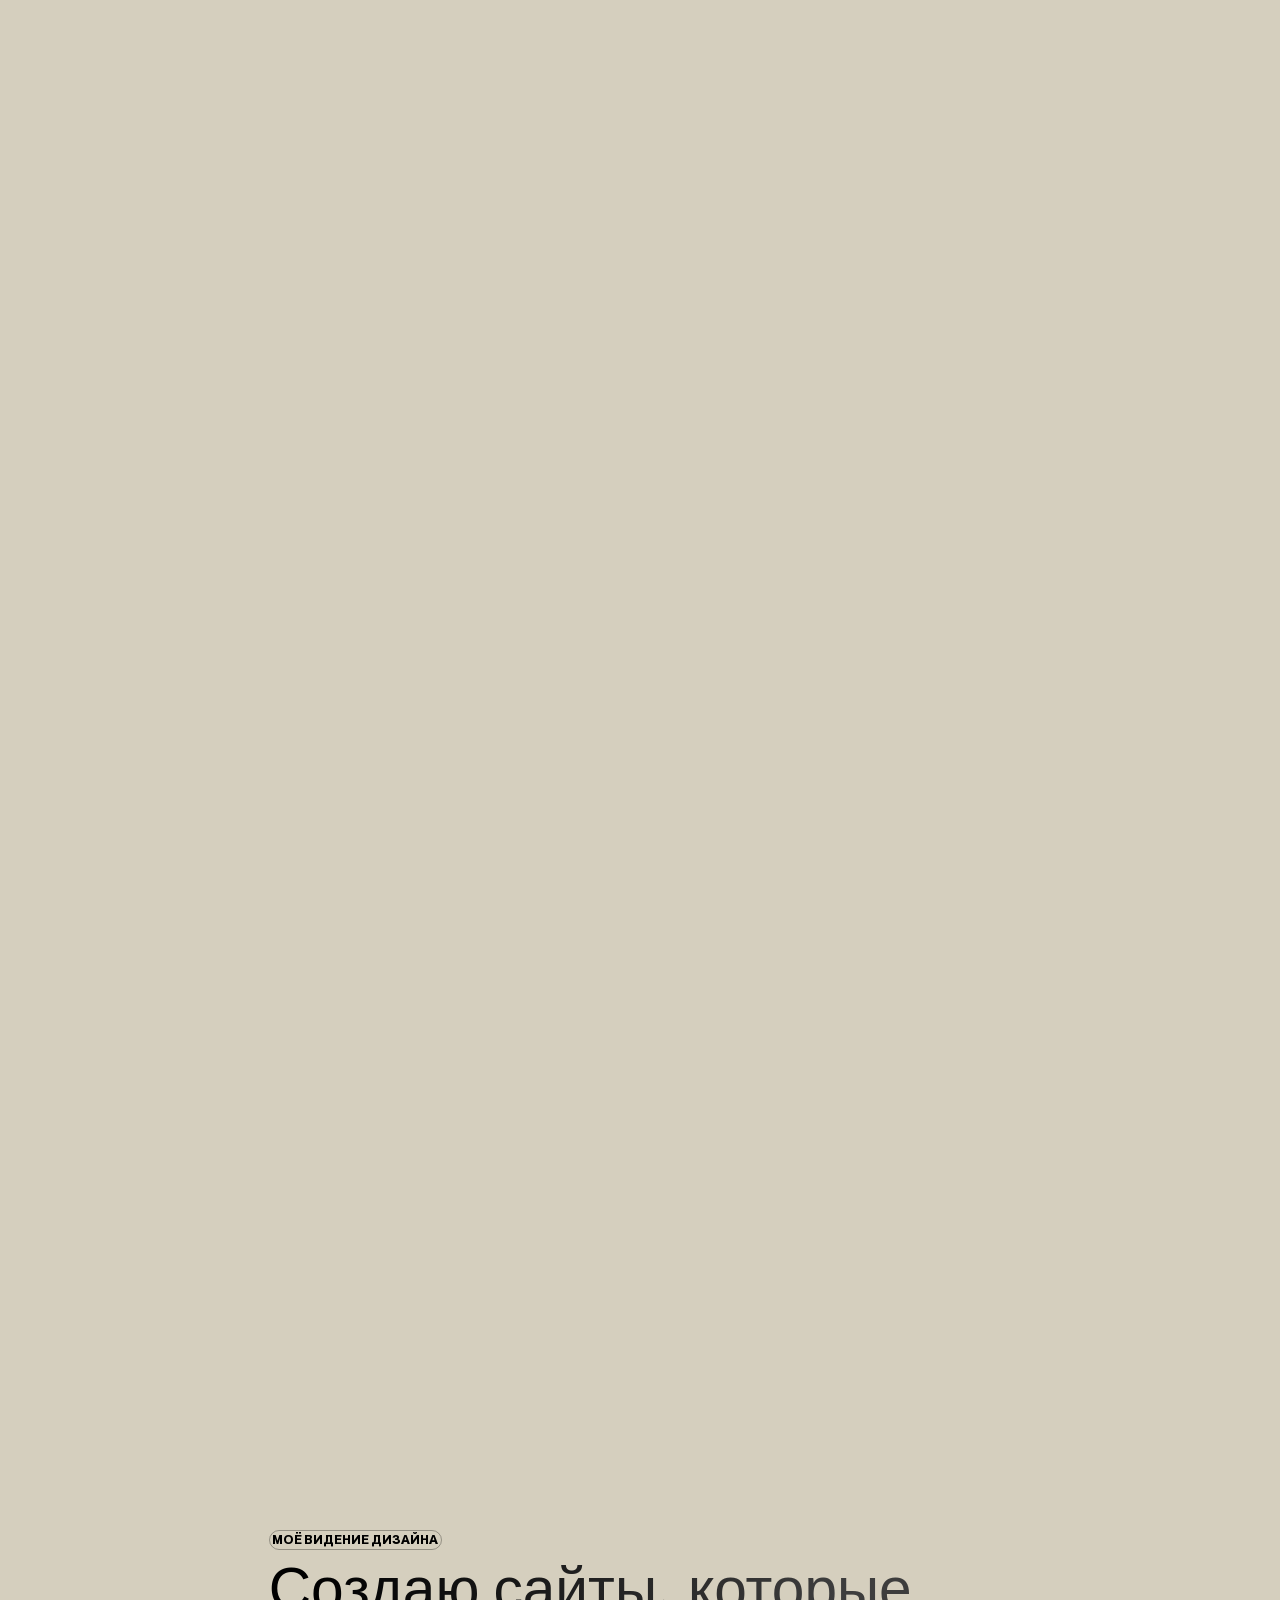
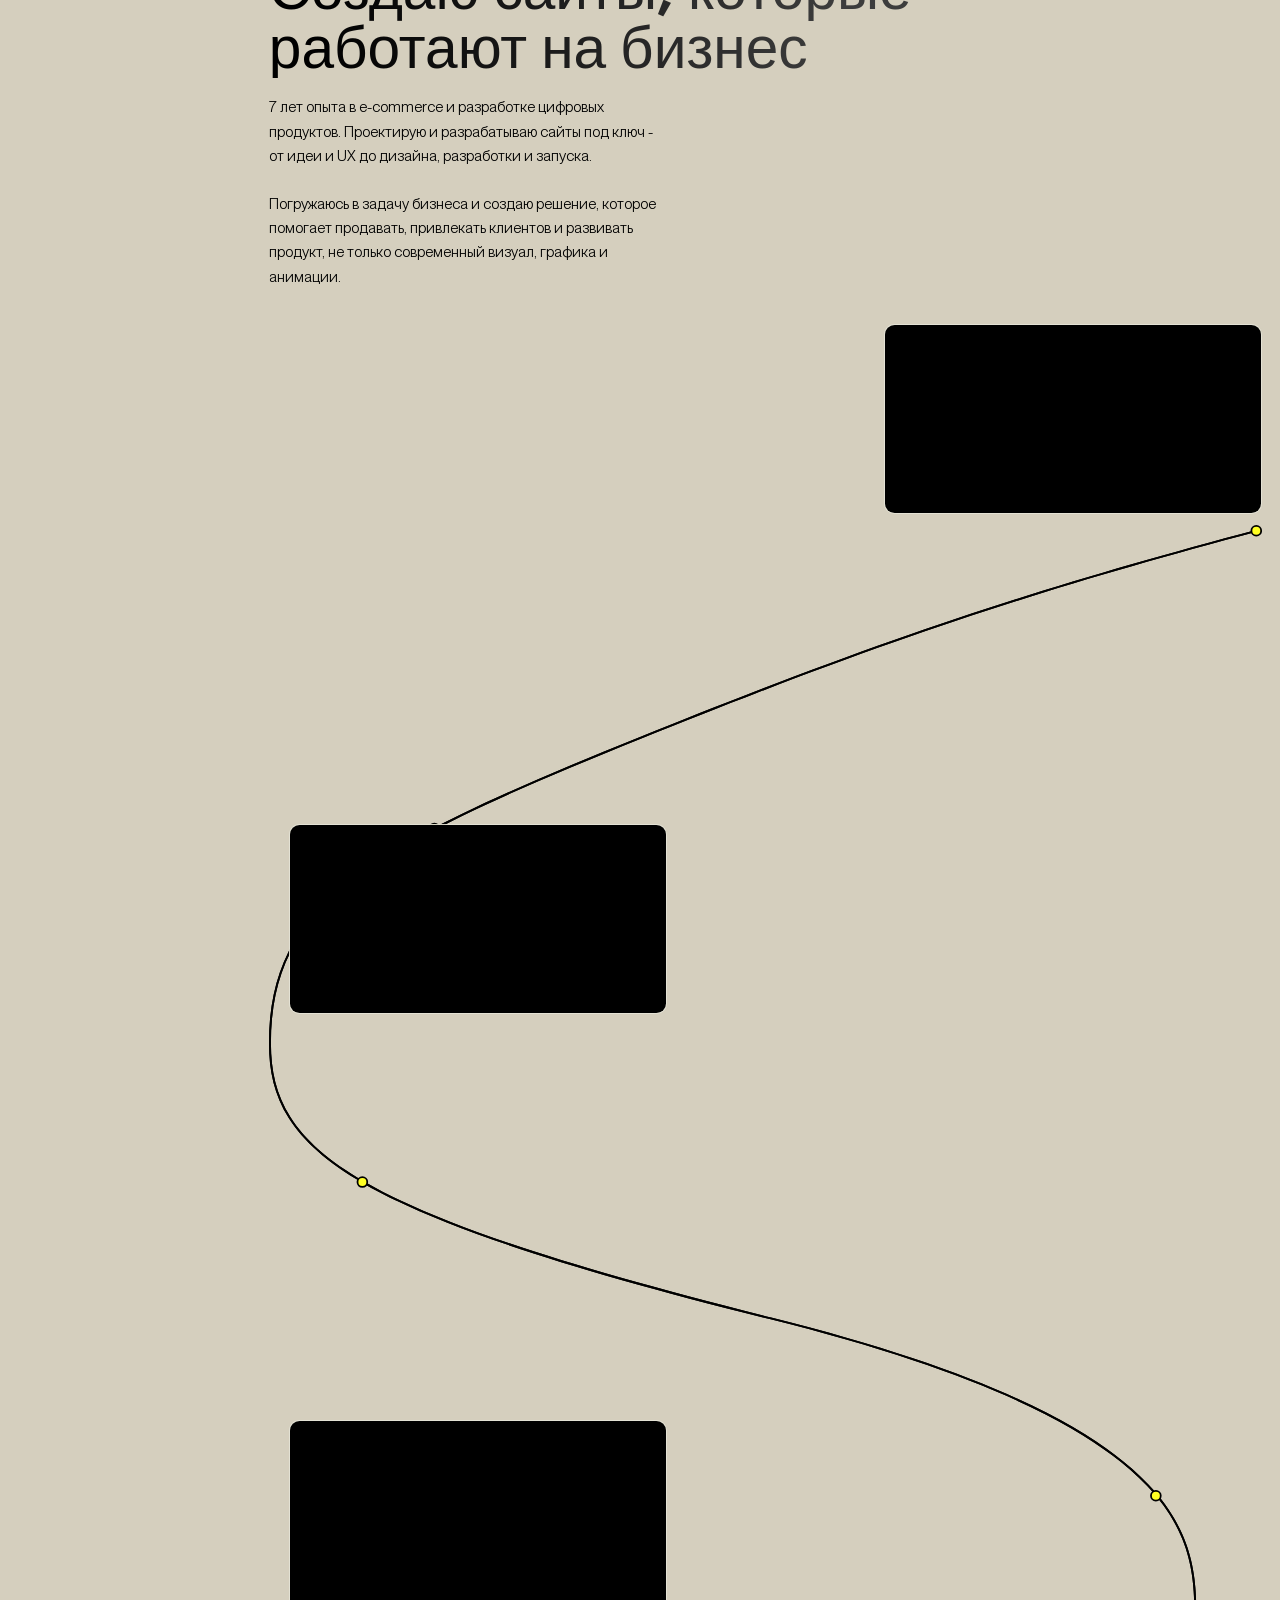
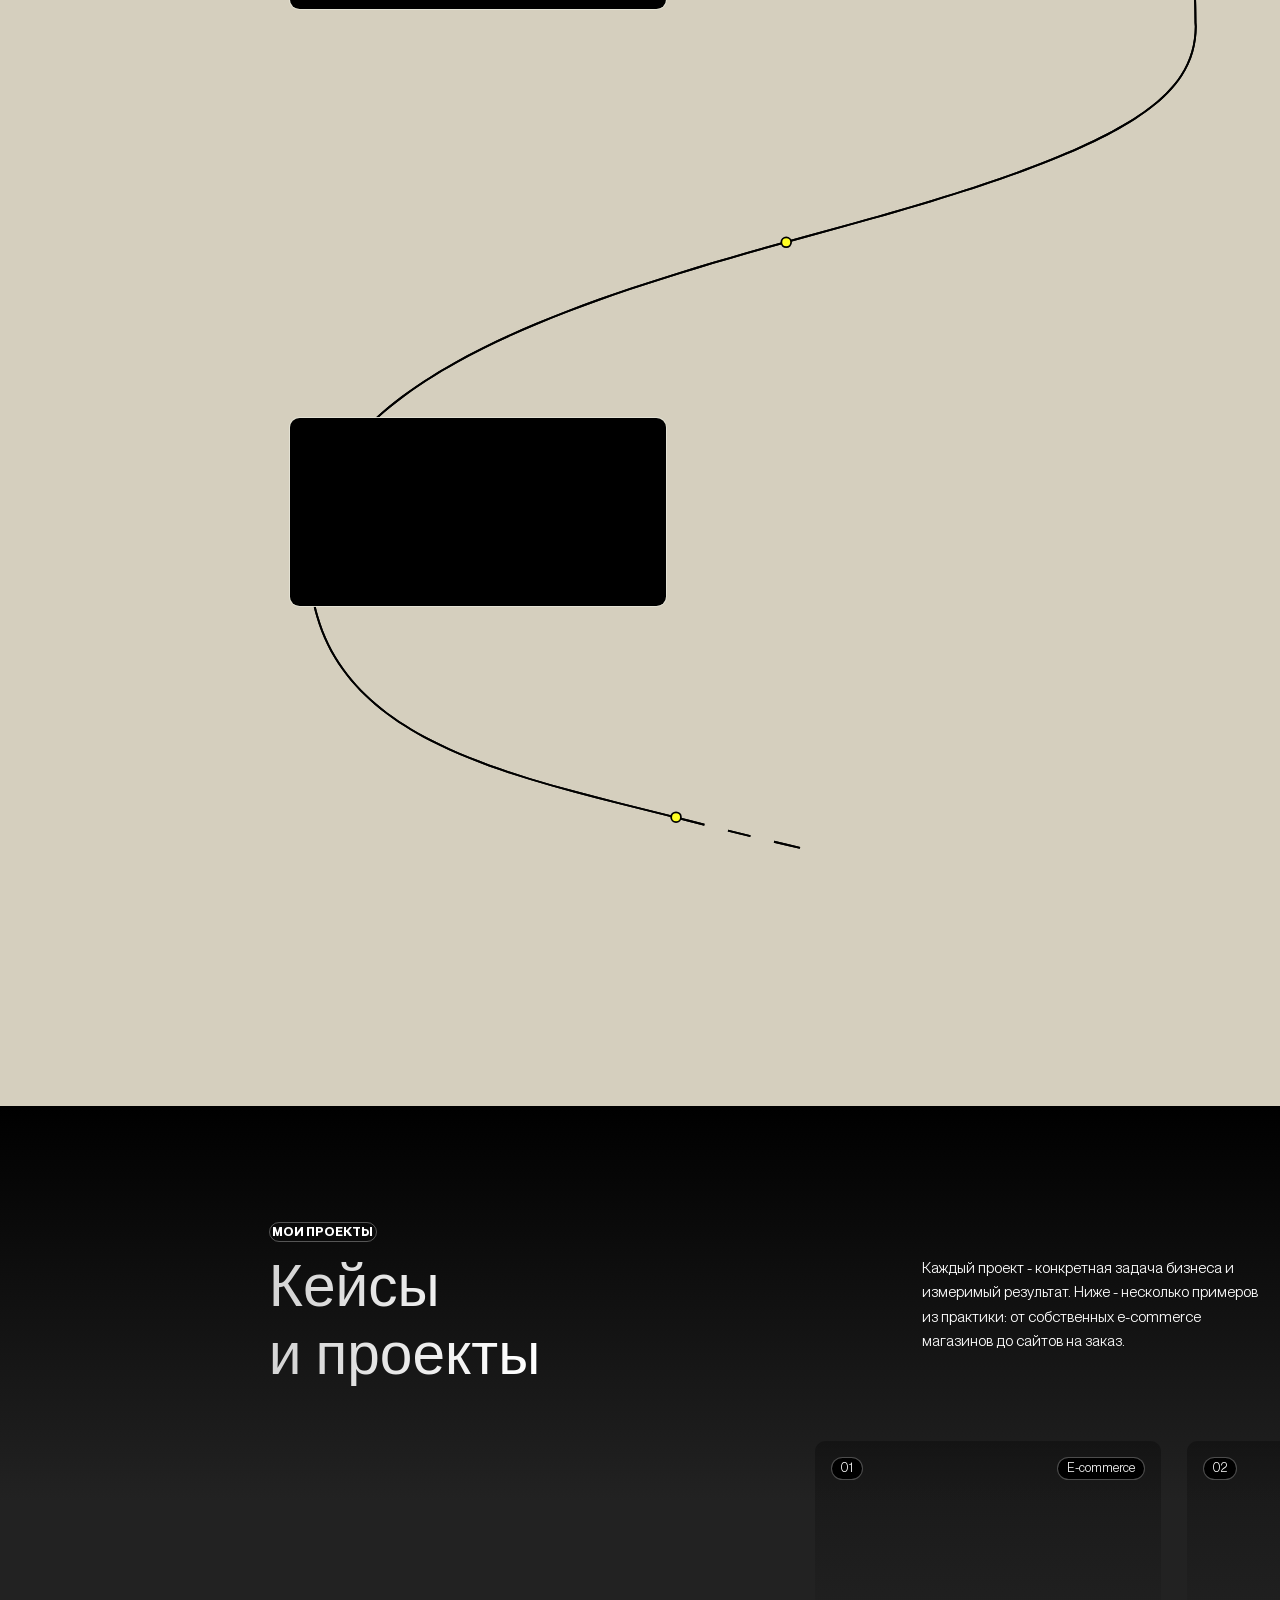
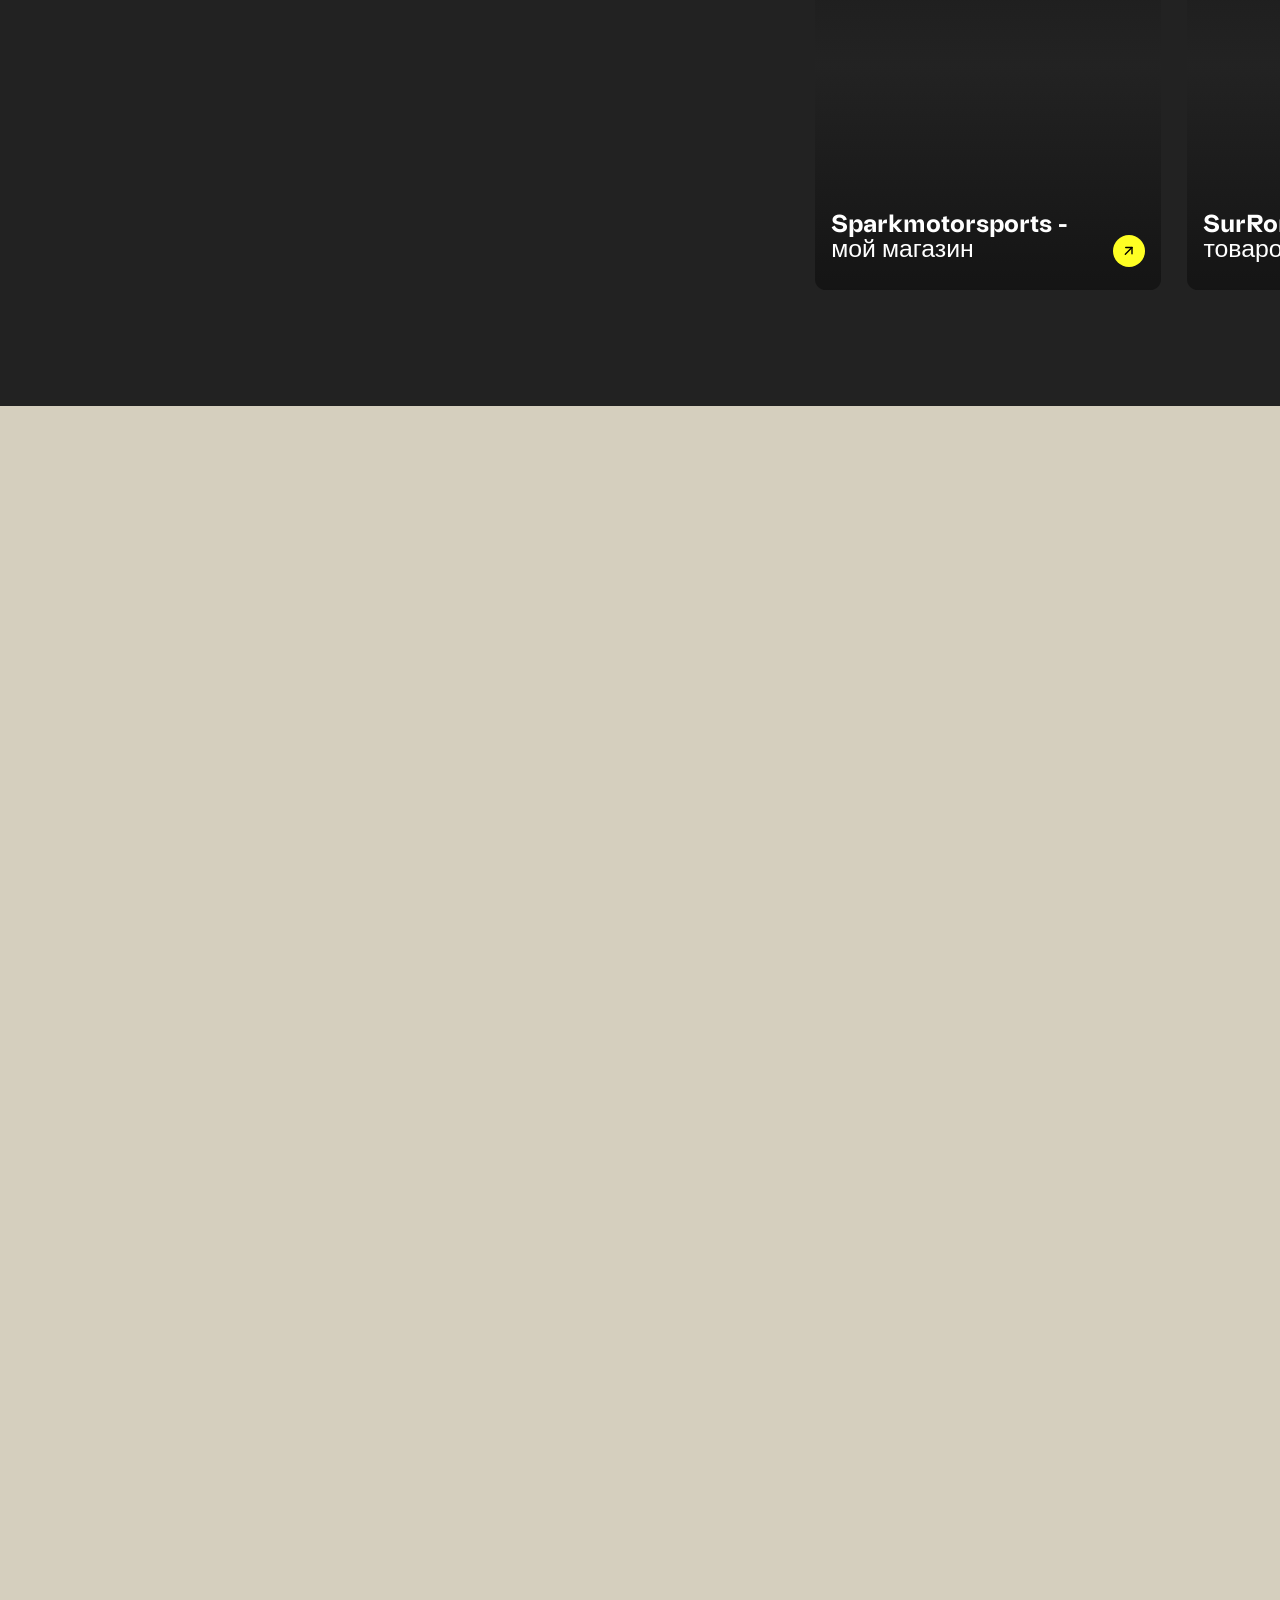
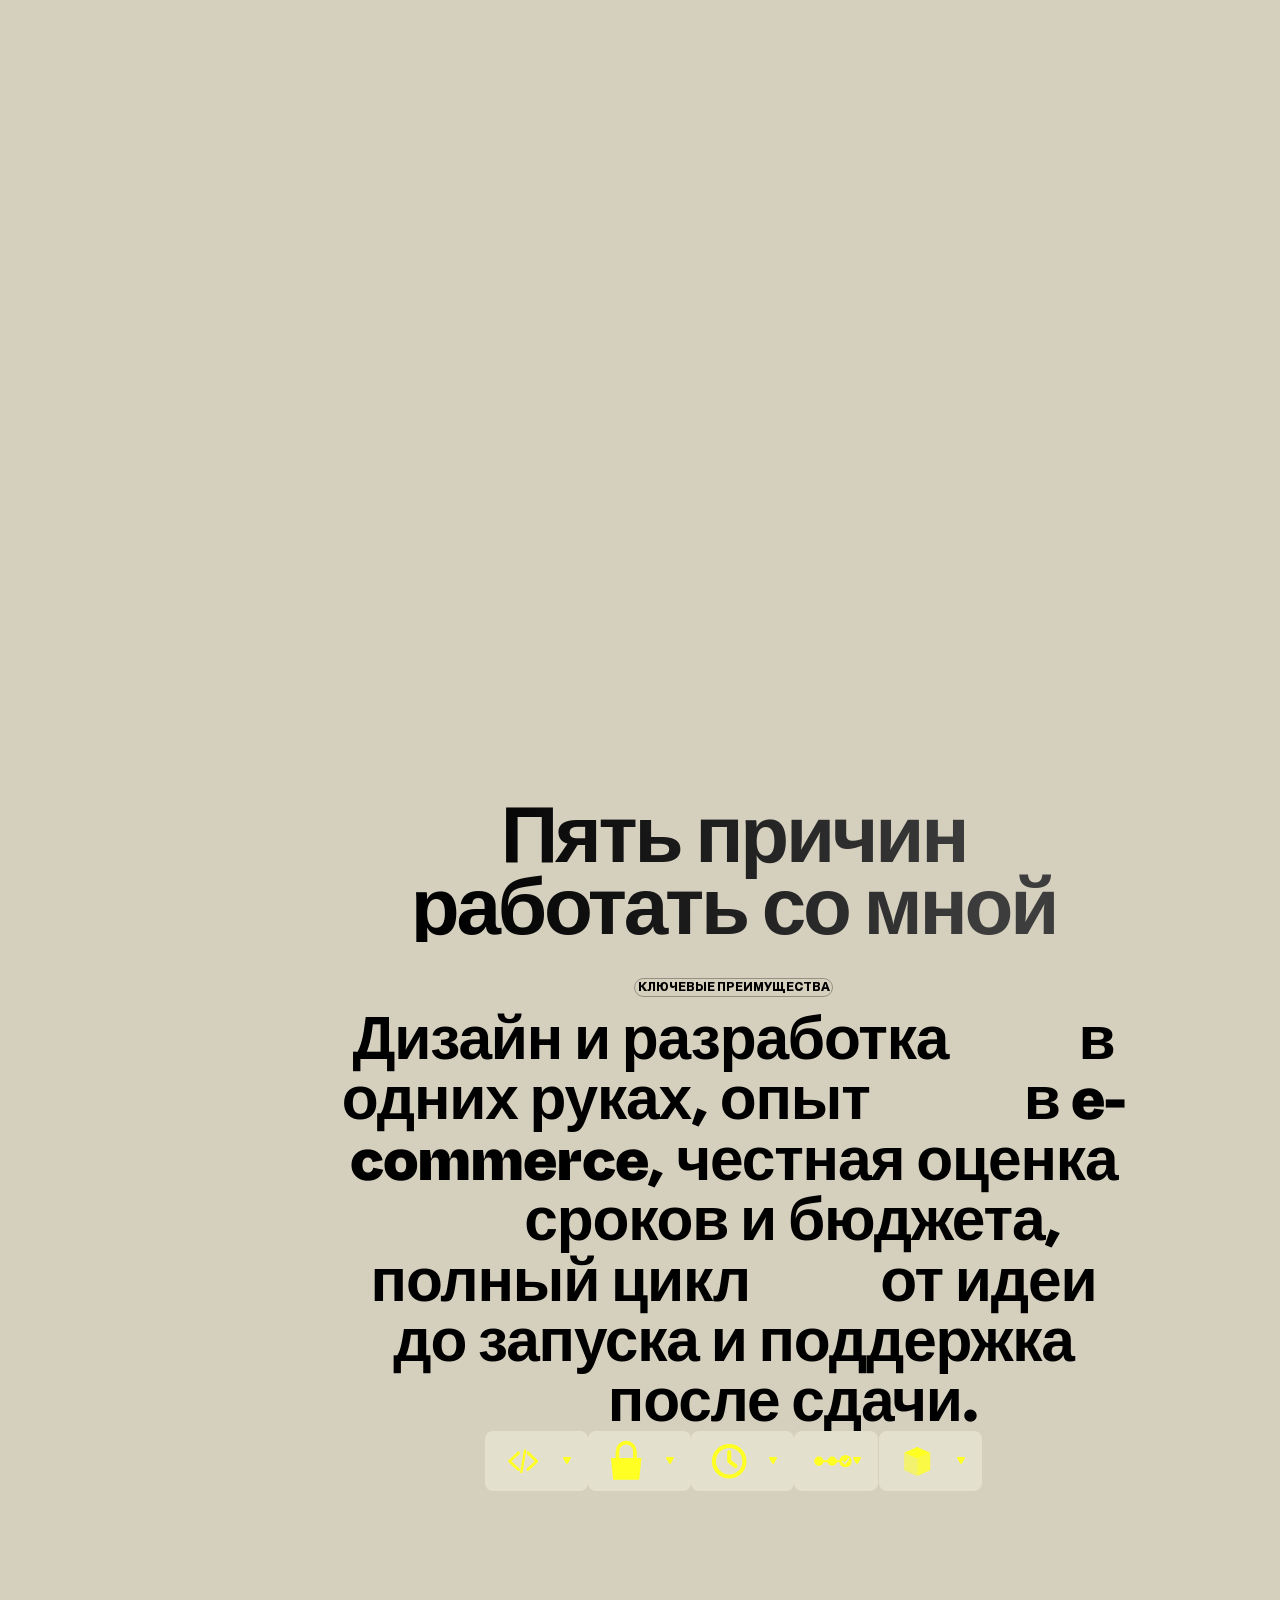
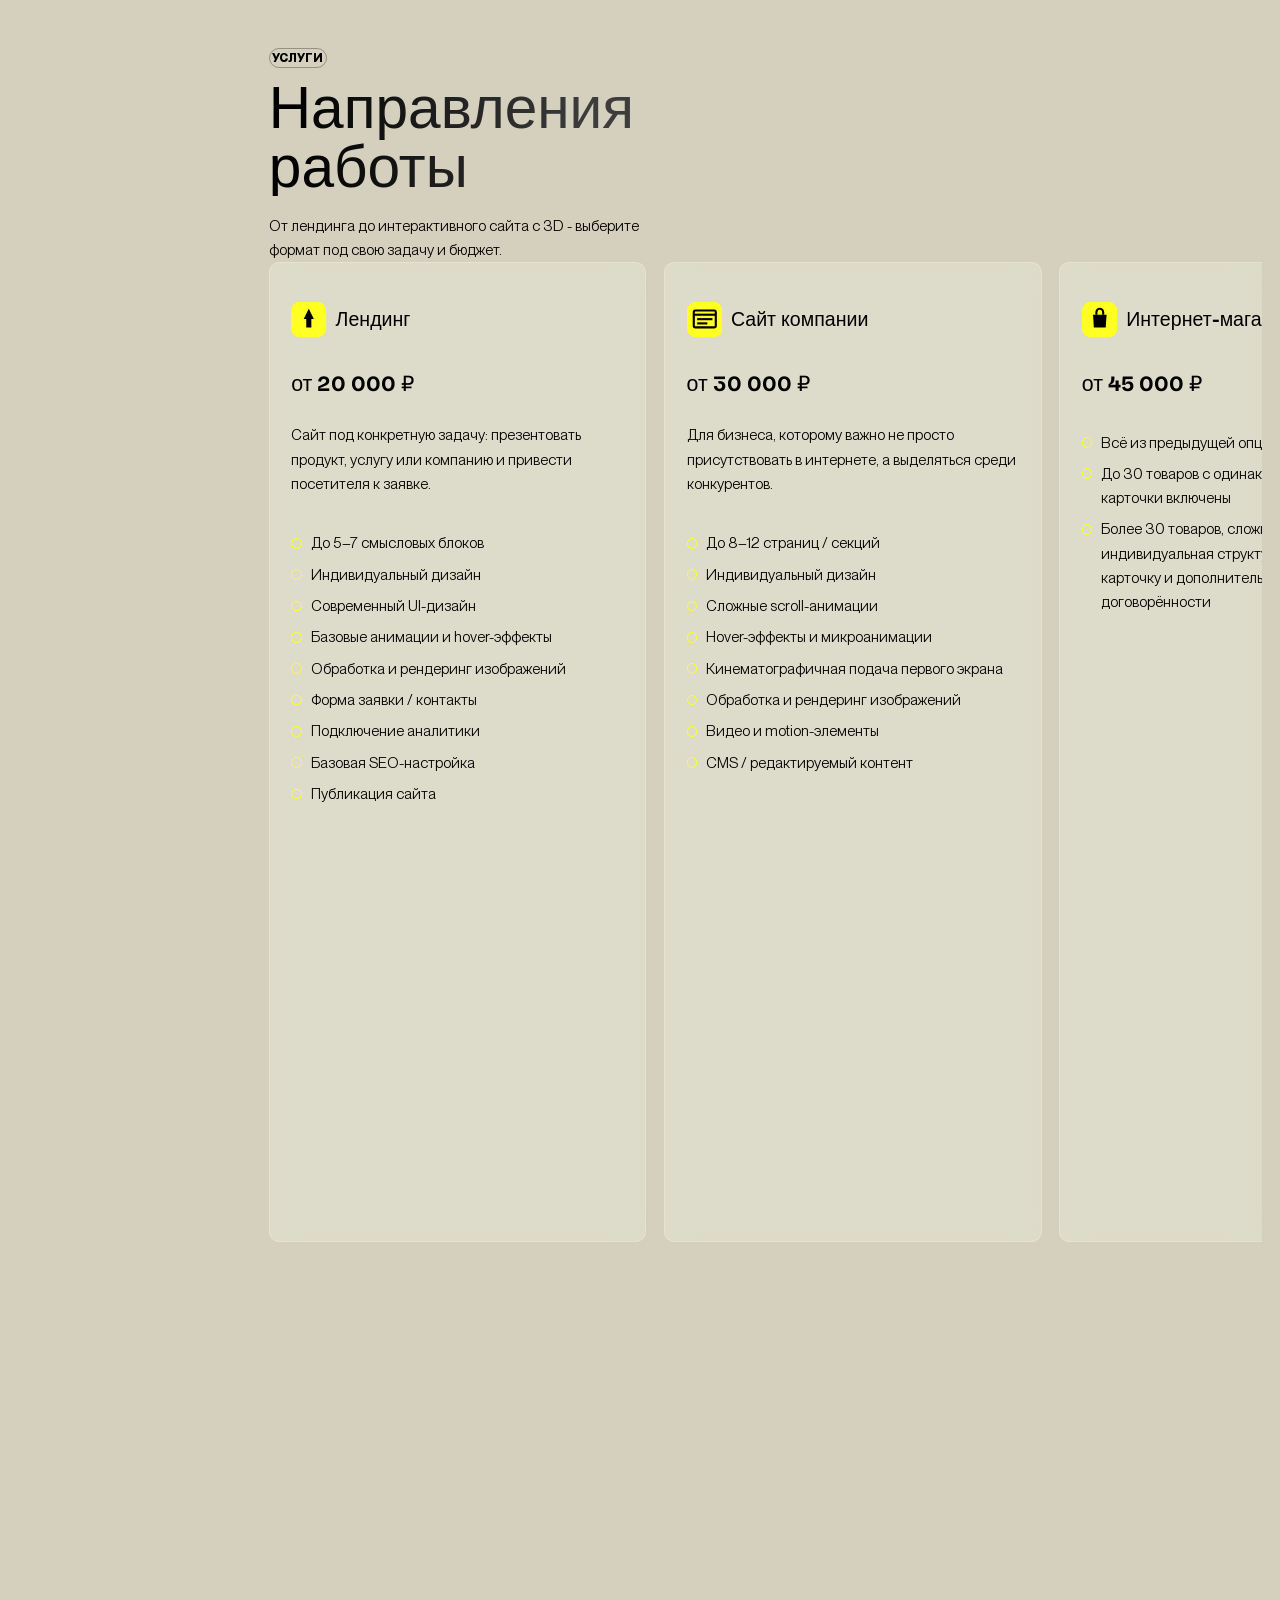
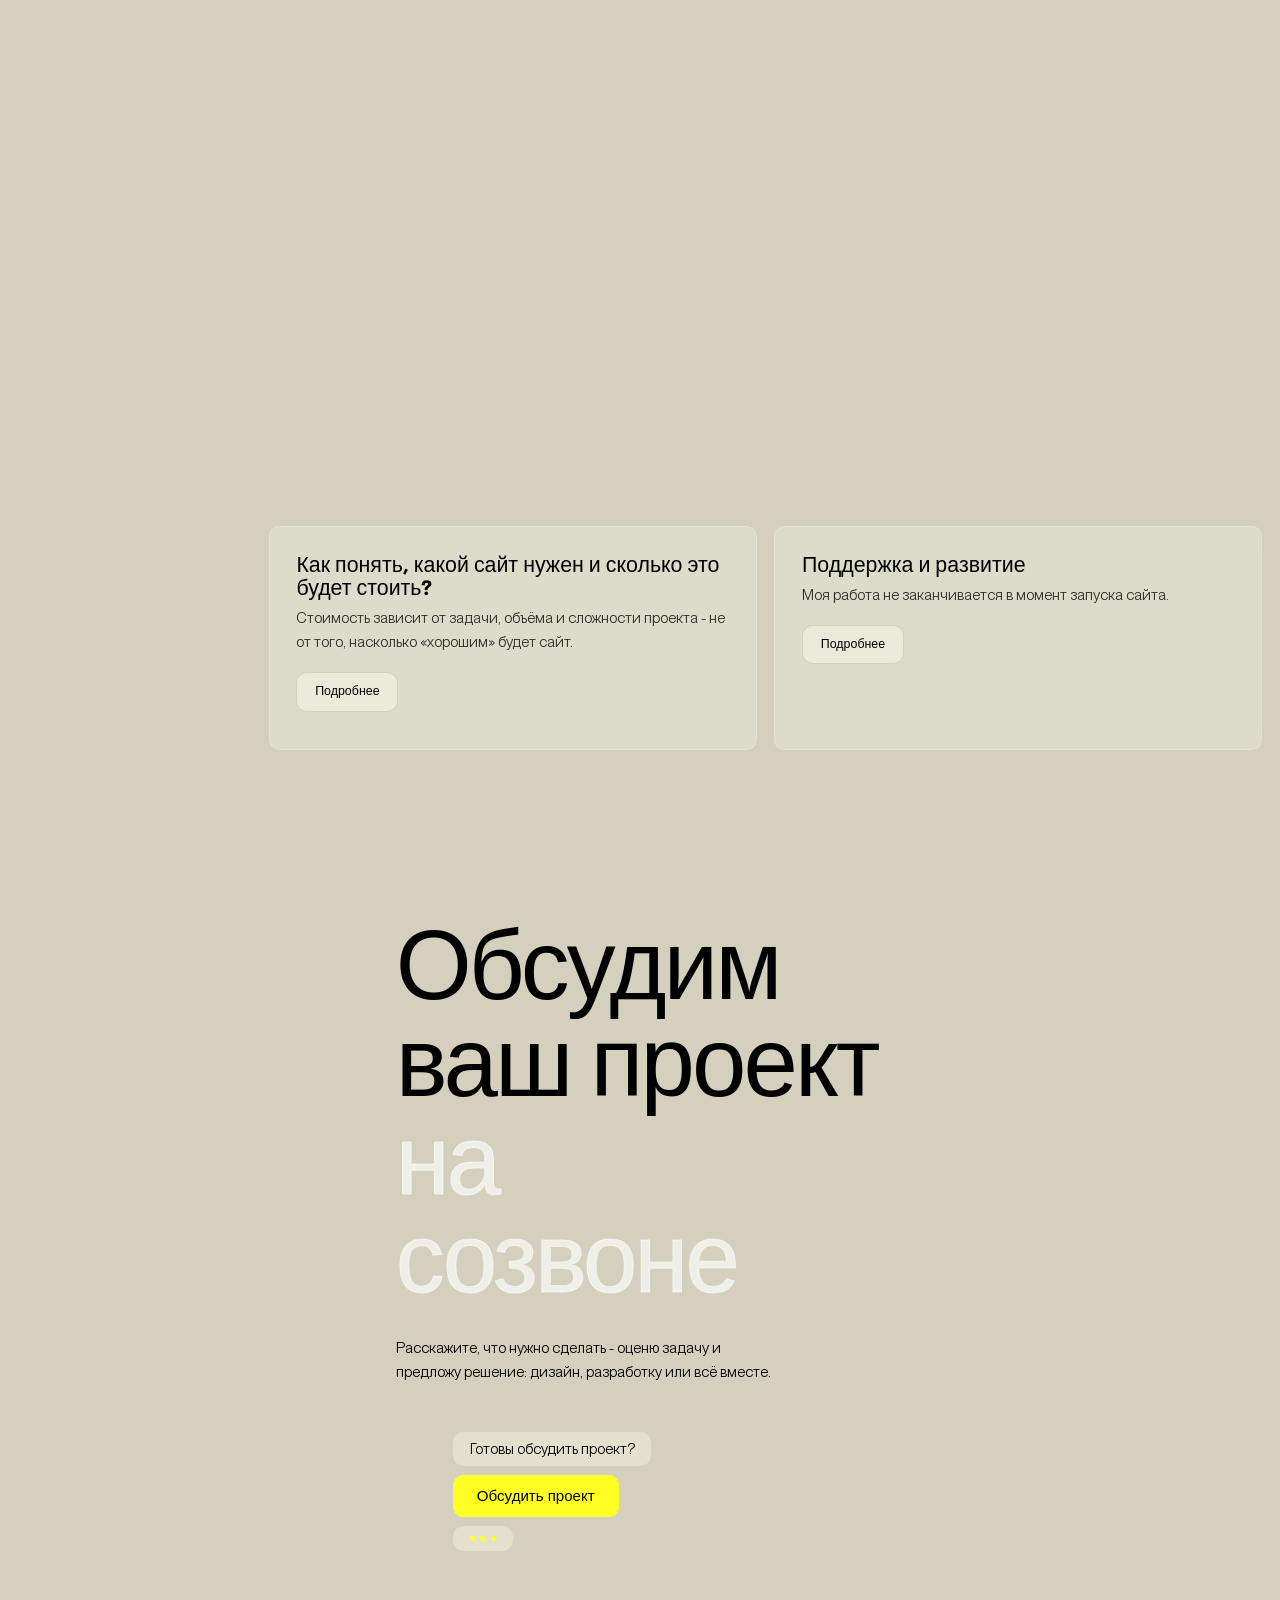
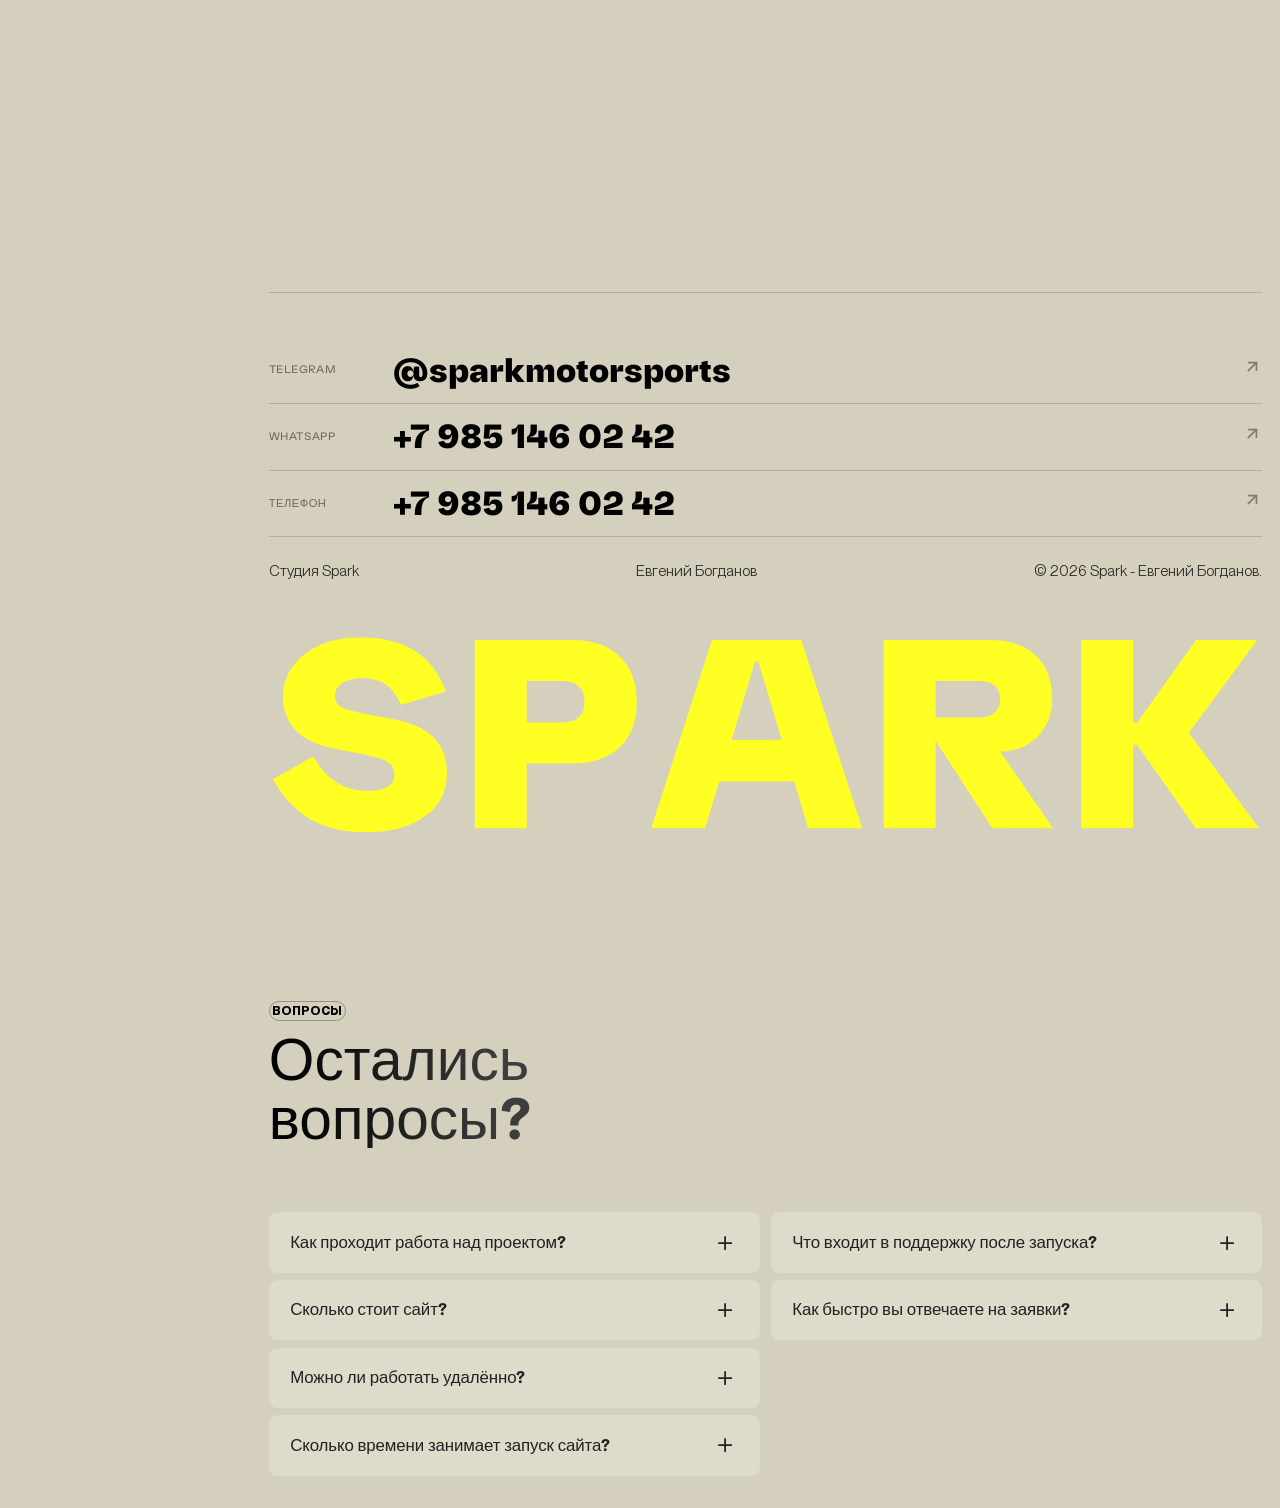
==== commit fd1e121a: "Add three vision video cards and preserve timeline animations" ====
--- a/index.html
+++ b/index.html
@@ -13,6 +13,12 @@
   display: block;
   object-fit: cover;
   background: #000;
+}
+
+
+/* Видео в карточках «Моё видение дизайна» заменяют исторический текст, сохраняя внешнюю анимацию карточки. */
+.about-card.is-vision-video > :not(.vision-video) {
+  display: none;
 }
 </style><meta charset="utf-8"><link href="https://cdn.prod.website-files.com" rel="preconnect"><title>Евгений Богданов - Full-stack разработчик и студия Spark</title><meta content="Дизайн и разработка сайтов под ключ - от идеи до запуска. 4 года в e-commerce и вебе, 100% репутация. Студия Spark - Евгений Богданов." name="description"><meta content="Евгений Богданов - Full-stack разработчик и студия Spark" property="og:title"><meta content="Дизайн и разработка сайтов под ключ - от идеи до запуска. 4 года в e-commerce и вебе, 100% репутация. Студия Spark - Евгений Богданов." property="og:description"><meta content="https://evgeny-spark-designs.github.io/Portfolio/images/OpenGraph.jpg" property="og:image"><meta content="1200" property="og:image:width"><meta content="630" property="og:image:height"><meta content="https://evgeny-spark-designs.github.io/Portfolio/" property="og:url"><meta content="Spark - Евгений Богданов" property="og:site_name"><meta content="ru_RU" property="og:locale"><meta content="Евгений Богданов - Full-stack разработчик и студия Spark" name="twitter:title"><meta content="Дизайн и разработка сайтов под ключ - от идеи до запуска. 4 года в e-commerce и вебе, 100% репутация. Студия Spark - Евгений Богданов." name="twitter:description"><meta content="https://evgeny-spark-designs.github.io/Portfolio/images/OpenGraph.jpg" name="twitter:image"><meta property="og:type" content="website"><meta content="summary_large_image" name="twitter:card"><meta content="width=device-width, initial-scale=1" name="viewport"><meta content="Webflow" name="generator"><link href="css/nesh-staging.webflow.shared.bea9f6170.min.css" rel="stylesheet" type="text/css"><style>html.w-mod-js:not(.w-mod-ix3) :is(.popup-card-wrap.is-active-card) {visibility: hidden !important;}</style><script type="text/javascript">!function(o,c){var n=c.documentElement,t=" w-mod-";n.className+=t+"js",("ontouchstart"in o||o.DocumentTouch&&c instanceof DocumentTouch)&&(n.className+=t+"touch")}(window,document);</script><link href="images/favicon.png" rel="shortcut icon" type="image/x-icon"><link href="images/webclip.png" rel="apple-touch-icon"><script type="application/ld+json">
 {
@@ -1393,7 +1399,7 @@
 }
 
 
-</style></div><div data-flip-origin="" class="nesh-logo-preload-wrap"><svg xmlns="http://www.w3.org/2000/svg" width="100%" viewBox="0 0 7452 1463" fill="none" class="nesh-logo-preload-svg"><path transform="translate(0, 1434) scale(1,-1)" d="M29 369 332 541Q472 281 743 281Q837 281 889.5 312.5Q942 344 942 403Q942 461 894.0 495.5Q846 530 725 553L481 600Q297 635 200.5 735.5Q104 836 104 991Q104 1117 179.5 1218.5Q255 1320 387.0 1377.0Q519 1434 680 1434Q1184 1434 1325 1026L991 926Q942 1036 873.5 1081.0Q805 1126 692 1126Q606 1126 550.0 1090.0Q494 1054 494 993Q494 937 541.0 911.0Q588 885 709 862L950 815Q1335 741 1335 412Q1335 210 1171.0 90.5Q1007 -29 731 -29Q476 -29 312.0 66.5Q148 162 29 369Z" fill="currentColor"></path><path transform="translate(1413, 1434) scale(1,-1)" d="M131 0V1413H860Q1090 1413 1218.0 1290.0Q1346 1167 1346 944Q1346 730 1217.0 608.5Q1088 487 866 487H520V0ZM520 795H784Q954 795 954 948Q954 1106 784 1106H520Z" fill="currentColor"></path><path transform="translate(2836, 1434) scale(1,-1)" d="M1208 0 1104 352H541L436 0H31L487 1413H1157L1614 0ZM635 664H1010L836 1249H809Z" fill="currentColor"></path><path transform="translate(4480, 1434) scale(1,-1)" d="M1401 0H946L520 657V0H131V1413H928Q1148 1413 1271.5 1297.5Q1395 1182 1395 967Q1395 849 1339.5 758.5Q1284 668 1197.0 622.5Q1110 577 1006 575ZM520 1106V831H850Q924 831 964.0 869.0Q1004 907 1004 969Q1004 1032 964.5 1069.0Q925 1106 850 1106Z" fill="currentColor"></path><path transform="translate(5962, 1434) scale(1,-1)" d="M131 0V1413H520V791H549L991 1413H1452L938 717L1464 0H991L549 627H520V0Z" fill="currentColor"></path></svg></div><header data-tl-desktop="" data-tl-type="trigger" data-tl-trigger=".hero" data-tl-start="53% top" data-tl-from="{'zIndex': 2}" data-tl-to="{'zIndex': 100, 'duration': 0.1}" class="navigation"><div class="nav-container"><div data-tl-desktop="" data-tl-type="trigger" data-tl-trigger=".hero" data-tl-start="top 70%" class="profile-img-wrap"><div class="profile-img-item"><img class="hero-profile-img" src="images/oleg-evsin-hero-v5.png" data-tl-trigger=".hero" alt="Евгений Богданов" data-tl-end="70% top" data-tl-desktop="" data-tl-type="scroll" data-tl-to="{'filter': 'blur(90px)', 'opacity': 0.3}" data-tl-start="top top" sizes="100vw" loading="lazy" data-tl-from="{'filter': 'blur(0px)', 'opacity': 1}" fetchpriority="high" srcset="images/oleg-evsin-hero-v5.png 1024w"></div></div><div id="w-node-_5e7c5502-ddba-215f-98c3-2549ffbe61a2-be2d4114" class="nav-top-layout"><div data-tl-desktop="" data-tl-type="scroll" data-tl-trigger=".hero" data-tl-start="35% top" data-tl-end="39% top" data-tl-from="{'scale' : 0.5, 'opacity' : 0}" data-tl-to="{'scale' : 1, 'opacity' : 1}" class="nav-top-bg"></div><div class="nav-top-item"><a data-link-id="home" href="#hero" data-tl-desktop="" data-tl-type="scroll" data-tl-trigger=".hero" data-tl-start="42% top" data-tl-end="44% top" data-tl-from="{'color' : '#FFFF23', 'backgroundColor': 'transparent'}" data-tl-to="{'color' : '#000', 'backgroundColor': '#FFFF23'}" class="nav-logo"><div class="nav-logo-item"><div data-flip-trigger=".hero" data-flip-start="top top" data-flip-end="44% top" class="nesh-logo"><svg xmlns="http://www.w3.org/2000/svg" width="100%" viewBox="0 0 7452 1463" fill="none" class="nesh-logo-svg"><path transform="translate(0, 1434) scale(1,-1)" d="M29 369 332 541Q472 281 743 281Q837 281 889.5 312.5Q942 344 942 403Q942 461 894.0 495.5Q846 530 725 553L481 600Q297 635 200.5 735.5Q104 836 104 991Q104 1117 179.5 1218.5Q255 1320 387.0 1377.0Q519 1434 680 1434Q1184 1434 1325 1026L991 926Q942 1036 873.5 1081.0Q805 1126 692 1126Q606 1126 550.0 1090.0Q494 1054 494 993Q494 937 541.0 911.0Q588 885 709 862L950 815Q1335 741 1335 412Q1335 210 1171.0 90.5Q1007 -29 731 -29Q476 -29 312.0 66.5Q148 162 29 369Z" fill="currentColor"></path><path transform="translate(1413, 1434) scale(1,-1)" d="M131 0V1413H860Q1090 1413 1218.0 1290.0Q1346 1167 1346 944Q1346 730 1217.0 608.5Q1088 487 866 487H520V0ZM520 795H784Q954 795 954 948Q954 1106 784 1106H520Z" fill="currentColor"></path><path transform="translate(2836, 1434) scale(1,-1)" d="M1208 0 1104 352H541L436 0H31L487 1413H1157L1614 0ZM635 664H1010L836 1249H809Z" fill="currentColor"></path><path transform="translate(4480, 1434) scale(1,-1)" d="M1401 0H946L520 657V0H131V1413H928Q1148 1413 1271.5 1297.5Q1395 1182 1395 967Q1395 849 1339.5 758.5Q1284 668 1197.0 622.5Q1110 577 1006 575ZM520 1106V831H850Q924 831 964.0 869.0Q1004 907 1004 969Q1004 1032 964.5 1069.0Q925 1106 850 1106Z" fill="currentColor"></path><path transform="translate(5962, 1434) scale(1,-1)" d="M131 0V1413H520V791H549L991 1413H1452L938 717L1464 0H991L549 627H520V0Z" fill="currentColor"></path></svg><div class="nesh-copyright-wrap"><svg xmlns="http://www.w3.org/2000/svg" width="100%" viewBox="0 0 9 9" fill="none" data-tl-type="scroll" data-tl-trigger=".hero" data-tl-start="2% top" data-tl-end="5% top" data-tl-from="{'opacity': 0}" data-tl-to="{'opacity' : 1}" data-tl-desktop="" class="nesh-copyright-icon"><path d="M0.343933 5.97697C0.114645 5.44236 0 4.8828 0 4.29829C0 3.71378 0.114645 3.156 0.343933 2.62495C0.573221 2.0939 0.883118 1.6377 1.27362 1.25634C1.66413 0.871419 2.12808 0.56669 2.66547 0.342152C3.20645 0.114051 3.7743 0 4.36901 0C4.96373 0 5.52978 0.114051 6.06718 0.342152C6.60815 0.56669 7.0739 0.871419 7.4644 1.25634C7.85491 1.6377 8.1648 2.0939 8.39409 2.62495C8.62338 3.156 8.73802 3.71378 8.73802 4.29829C8.73802 5.07526 8.54277 5.7952 8.15226 6.45812C7.76176 7.11748 7.23153 7.63962 6.56158 8.02454C5.89163 8.40946 5.16077 8.60192 4.36901 8.60192C3.7743 8.60192 3.20645 8.48787 2.66547 8.25977C2.12808 8.03523 1.66413 7.73228 1.27362 7.35093C0.883118 6.96601 0.573221 6.50802 0.343933 5.97697ZM1.08017 4.29829C1.08017 4.7438 1.16615 5.16971 1.33811 5.57601C1.51008 5.97875 1.74295 6.32625 2.03672 6.61851C2.3305 6.91076 2.6798 7.14421 3.08464 7.31885C3.49306 7.48993 3.92118 7.57546 4.36901 7.57546C4.81684 7.57546 5.24317 7.48993 5.64801 7.31885C6.05643 7.14421 6.40752 6.91076 6.7013 6.61851C6.99507 6.32625 7.22794 5.97875 7.39991 5.57601C7.57546 5.16971 7.66324 4.7438 7.66324 4.29829C7.66324 3.85278 7.57546 3.42865 7.39991 3.02591C7.22794 2.6196 6.99507 2.27032 6.7013 1.97807C6.40752 1.68581 6.05643 1.45415 5.64801 1.28307C5.24317 1.11199 4.81684 1.02646 4.36901 1.02646C3.77071 1.02646 3.21899 1.17258 2.71384 1.46484C2.20869 1.75353 1.80922 2.14914 1.51545 2.65168C1.22526 3.15422 1.08017 3.70309 1.08017 4.29829ZM2.64398 6.58643V1.99945H4.91178C5.33811 1.99945 5.691 2.12954 5.97045 2.38972C6.25347 2.64633 6.39499 2.97958 6.39499 3.38945C6.39499 3.71378 6.29109 3.98821 6.0833 4.21275C5.87909 4.43729 5.62651 4.56916 5.32557 4.60836L5.26109 4.61905L6.34125 6.56505H5.0515L4.11644 4.75805H3.84237V6.58643H2.64398ZM3.84237 3.82783H4.74519C4.88491 3.82783 4.99597 3.79219 5.07837 3.72091C5.16436 3.64962 5.20735 3.55161 5.20735 3.42687C5.20735 3.29143 5.16615 3.18629 5.08375 3.11145C5.00135 3.0366 4.88849 2.99918 4.74519 2.99918H3.84237V3.82783Z" fill="currentColor"></path></svg></div></div></div></a><div class="social-wrap"><a class="social-link w-inline-block" data-tl-trigger=".hero" data-tl-end="46% top" href="tel:+79851460242" data-tl-type="scroll" data-tl-to="{'scale' : 1, 'opacity' : 1}" aria-label="Позвонить" data-tl-start="44% top" data-tl-from="{'scale' : 0.3, 'opacity' : 0}"><svg xmlns="http://www.w3.org/2000/svg" width="100%" viewBox="0 0 15 15" fill="none" class="instagram"><path d="M2.41049 0C1.07921 0 0 1.07921 0 2.41049V12.0525C0 13.3837 1.07921 14.463 2.41049 14.463H12.0525C13.3837 14.463 14.463 13.3837 14.463 12.0525V2.41049C14.463 1.07921 13.3837 0 12.0525 0H2.41049Z" fill="currentColor" class="social-bg-path"></path><path d="M11.061 8.827 C10.487 8.827 9.937 8.735 9.423 8.565 C9.262 8.515 9.083 8.552 8.955 8.680 L7.945 9.690 C6.647 9.029 5.582 7.969 4.921 6.666 L5.931 5.651 C6.059 5.532 6.096 5.353 6.045 5.193 C5.876 4.683 5.784 4.133 5.784 3.559 C5.784 3.306 5.577 3.100 5.325 3.100 L3.719 3.100 C3.467 3.100 3.260 3.306 3.260 3.559 C3.260 7.868 6.752 11.360 11.061 11.360 C11.313 11.360 11.520 11.154 11.520 10.901 L11.520 9.295 C11.520 9.043 11.313 8.836 11.061 8.836 Z" fill="currentColor" class="social-path-white"></path></svg></a><a class="social-link w-inline-block" data-tl-trigger=".hero" data-tl-end="48% top" href="https://max.ru/+79851460242" data-tl-type="scroll" data-tl-to="{'scale' : 1, 'opacity' : 1}" aria-label="Написать в MAX" data-tl-start="46% top" target="_blank" data-tl-from="{'scale' : 0.3, 'opacity' : 0}"><svg xmlns="http://www.w3.org/2000/svg" width="100%" viewBox="0 0 15 15" fill="none" class="instagram"><path d="M2.41049 0C1.07921 0 0 1.07921 0 2.41049V12.0525C0 13.3837 1.07921 14.463 2.41049 14.463H12.0525C13.3837 14.463 14.463 13.3837 14.463 12.0525V2.41049C14.463 1.07921 13.3837 0 12.0525 0H2.41049Z" fill="currentColor" class="social-bg-path"></path><path d="M4.086 3.926 L10.694 3.926 L10.694 8.882 L4.569 8.882 L4.086 9.365 L4.086 3.926 M4.086 3.100 C3.632 3.100 3.264 3.472 3.264 3.926 L3.260 11.360 L4.912 9.708 L10.694 9.708 C11.148 9.708 11.520 9.336 11.520 8.882 L11.520 3.926 C11.520 3.472 11.148 3.100 10.694 3.100 L4.086 3.100 Z" fill="currentColor" class="social-path-white"></path></svg></a></div><div class="mobile-menu-wrap"><a href="#contact" class="nav-button-mobile w-button">Звонок</a><div class="mobile-menu"><div class="mobile-menu-icons"><svg xmlns="http://www.w3.org/2000/svg" width="100%" viewBox="0 0 16 7" fill="none" class="mobile-menu-icon"><path fill-rule="evenodd" clip-rule="evenodd" d="M13.6 0H11.2C9.8744 0 8.8 1.00725 8.8 2.25V4.5C8.8 5.74275 9.8744 6.75 11.2 6.75H13.6C14.9256 6.75 16 5.74275 16 4.5V2.25C16 1.00725 14.9256 0 13.6 0ZM7.2 2.25V4.5C7.2 5.74275 6.1256 6.75 4.8 6.75H2.4C1.0744 6.75 0 5.74275 0 4.5V2.25C0 1.00725 1.0744 0 2.4 0H4.8C6.1256 0 7.2 1.00725 7.2 2.25Z" fill="currentColor"></path></svg></div><div class="mobile-menu-icons"><svg xmlns="http://www.w3.org/2000/svg" width="100%" viewBox="0 0 16 7" fill="none" class="mobile-menu-icon"><path fill-rule="evenodd" clip-rule="evenodd" d="M13.6 0H11.2C9.8744 0 8.8 1.00725 8.8 2.25V4.5C8.8 5.74275 9.8744 6.75 11.2 6.75H13.6C14.9256 6.75 16 5.74275 16 4.5V2.25C16 1.00725 14.9256 0 13.6 0ZM7.2 2.25V4.5C7.2 5.74275 6.1256 6.75 4.8 6.75H2.4C1.0744 6.75 0 5.74275 0 4.5V2.25C0 1.00725 1.0744 0 2.4 0H4.8C6.1256 0 7.2 1.00725 7.2 2.25Z" fill="currentColor"></path></svg></div></div></div></div><p data-tl-to="{ 'y': '0%'}" data-tl-type="scroll" data-tl-trigger=".hero" data-tl-start="38% top" data-tl-end="42% top" data-tl-split="lines" data-tl-from="{ 'y': '100%'}" class="nav-top-text">Создаю современные сайты с продуманным UX, анимациями и интерактивом, которые работают на бизнес-результат.</p></div><div class="nav-stats-wrap"><div id="stats_projects" class="nav-stats-card"><div data-flip-end="40% top" data-flip-trigger=".hero" data-flip-start="top top" class="nav-webflow-bg"></div><div class="nav-webflow-icon-wrap"><svg xmlns="http://www.w3.org/2000/svg" width="100%" viewBox="0 0 91 57" fill="none" data-flip-id="icon" data-flip-trigger=".hero" data-flip-start="top top" data-flip-end="40% top" class="nav-webflow-icon"><path d="M15 30L35 48L78 8" stroke="currentColor" stroke-width="10" stroke-linecap="round" stroke-linejoin="round" fill="none"></path></svg></div><div class="nav-webflow-text-wrap"><p class="nav-webflow-text" data-flip-start="top top" data-tl-trigger=".hero" data-tl-end="22% top" data-tl-type="scroll" data-tl-to="{'color': 'black'}" data-tl-start="20% top" id="projects_start_text" data-flip-trigger=".hero" data-tl-from="{'color': 'white'}" data-flip-end="40% top">100%<br>под ключ</p></div></div><div data-tl-to="{'opacity' : 1}" data-tl-type="scroll" data-tl-trigger=".hero" data-tl-start="39% top" data-tl-end="41% top" data-tl-from="{'opacity' : 0}" class="nav-stats-sep"></div><div id="stats_years" class="nav-stats-card"><div data-flip-end="40% top" data-flip-trigger=".hero" data-flip-start="top top" class="nav-experience-bg"></div><div id="yrs_big_text" class="nav-experience-numb-wrap"><svg xmlns="http://www.w3.org/2000/svg" width="100%" viewBox="0 0 41 28" fill="none" data-flip-trigger=".hero" data-flip-start="top top" data-flip-end="40% top" class="nav-experience-numb"><text x="20.5" y="23" text-anchor="middle" font-family="Tr 3 A, Arial, sans-serif" font-size="23" font-weight="700" fill="currentColor">4</text></svg></div><div id="yrs_small_text_end" class="nav-experience-text-wrap"><p class="nav-experience-text" data-flip-start="top top" data-tl-trigger=".hero" data-tl-end="22% top" data-tl-type="scroll" data-tl-to="{'color': 'black'}" data-tl-start="20% top" data-flip-trigger=".hero" data-tl-from="{'color': 'white'}" data-flip-end="40% top">года <br>опыта</p></div></div><div data-tl-to="{'scale' : 1, 'opacity' : 1}" data-tl-type="scroll" data-tl-trigger=".hero" data-tl-start="34% top" data-tl-end="38% top" data-tl-from="{'scale' : 0.5, 'opacity' : 0}" class="nav-top-bg"></div></div><div class="nav-menu-wrap"><nav class="nav-menu"><div data-flip-end="30% top" data-flip-trigger=".hero" data-flip-start="7% top" class="nav-menu-item"><a class="nav-link w-inline-block w--current" data-tl-trigger=".hero" data-tl-desktop="" href="#hero" data-tl-type="trigger" data-tl-to="{'scale': 1}" aria-label="hero" data-tl-start="50% top" data-tl-from="{'scale': 0}"></a><div data-tl-desktop="" data-tl-type="scroll" data-tl-trigger=".hero" data-tl-start="28% top" data-tl-end="30% top" data-tl-from="{'scale' : 0.5, 'opacity' : 0}" data-tl-to="{'scale' : 1, 'opacity' : 1}" class="nav-item-bg"></div><svg xmlns="http://www.w3.org/2000/svg" width="100%" viewBox="0 0 16 16" fill="none" data-tl-type="scroll" data-tl-trigger=".hero" data-tl-start="29% top" data-tl-end="31% top" data-tl-from="{'scale' : 0.2, 'opacity' : 0}" data-tl-to="{'scale' : 1, 'opacity' : 1}" data-tl-desktop="" class="nav-item-icon"><path d="M7.99108 15.9986C6.2723 15.9986 4.55352 16.0026 2.83474 15.9971C1.39106 15.9925 0.265085 15.0252 0.0285645 13.5918C0.00300833 13.438 0.00150497 13.2786 0.00150497 13.1218C1.66682e-06 10.9077 0.00150503 8.69304 1.72796e-06 6.47893C-0.00100048 5.42887 0.433956 4.61586 1.29335 4.02526C2.96953 2.87282 4.64422 1.71785 6.3189 0.563387C7.39978 -0.182045 8.58689 -0.189106 9.66225 0.550274C11.349 1.70978 13.0342 2.8708 14.7189 4.03333C15.5637 4.61636 15.9977 5.42232 15.9982 6.45725C15.9992 8.68396 16.0022 10.9112 15.9972 13.1379C15.9937 14.598 15.0406 15.7262 13.6154 15.9678C13.4441 15.9971 13.2667 15.9976 13.0923 15.9981C11.3921 16.0001 9.69232 15.9991 7.99208 15.9991L7.99108 15.9986ZM8.0021 13.1858C8.62648 13.1858 9.25035 13.1868 9.87472 13.1843C9.96091 13.1843 10.0521 13.1803 10.1328 13.153C10.3042 13.095 10.3954 12.9619 10.3964 12.7813C10.3974 12.6003 10.3062 12.4676 10.1363 12.4071C10.0621 12.3804 9.97695 12.3758 9.89677 12.3758C8.62948 12.3738 7.3622 12.3743 6.09541 12.3758C6.02726 12.3758 5.9571 12.3809 5.89196 12.399C5.60533 12.4787 5.49208 12.8358 5.70705 13.039C5.79976 13.1263 5.96061 13.1772 6.0924 13.1803C6.7288 13.1944 7.3657 13.1868 8.0026 13.1868L8.0021 13.1858Z" fill="currentColor" fill-opacity="0.9"></path></svg><a data-link-id="home" href="#hero" class="hero-navigation-link w--current">Главная</a></div><div data-flip-end="31% top" data-flip-trigger=".hero" data-flip-start="6% top" class="nav-menu-item"><a class="nav-link w-inline-block" data-tl-trigger=".hero" data-tl-desktop="" href="#about" data-tl-type="trigger" data-tl-to="{'scale': 1}" aria-label="about" data-tl-start="50% top" data-tl-from="{'scale': 0}"></a><a data-button-hover="" data-link-id="about-me" href="#about" class="hero-navigation-link">Обо мне</a><svg xmlns="http://www.w3.org/2000/svg" width="100%" viewBox="0 0 16 16" fill="none" data-tl-type="scroll" data-tl-trigger=".hero" data-tl-start="30% top" data-tl-end="32% top" data-tl-from="{'scale' : 0.2, 'opacity' : 0}" data-tl-to="{'scale' : 1, 'opacity' : 1}" data-tl-desktop="" class="nav-item-icon"><path d="M16 10.0411C15.0925 13.4663 11.8925 16 8.1194 16C3.62985 16 0 12.434 0 7.97654C0 3.51906 3.62985 0 8.1194 0C11.7015 0 14.7582 2.29912 15.8567 5.44282C13.0388 6.28739 8.1194 7.97654 8.1194 7.97654L16 10.0411Z" fill="currentColor" fill-opacity="0.9"></path></svg><div data-tl-desktop="" data-tl-type="scroll" data-tl-trigger=".hero" data-tl-start="29% top" data-tl-end="31% top" data-tl-from="{'scale' : 0.5, 'opacity' : 0}" data-tl-to="{'scale' : 1, 'opacity' : 1}" class="nav-item-bg"></div></div><div data-flip-end="32% top" data-flip-trigger=".hero" data-flip-start="4% top" class="nav-menu-item"><a class="nav-link w-inline-block" data-tl-trigger=".hero" data-tl-desktop="" href="#projects" data-tl-type="trigger" data-tl-to="{'scale': 1}" aria-label="projects" data-tl-start="50% top" data-tl-from="{'scale': 0}"></a><a data-button-hover="" data-link-id="projects" href="#projects" class="hero-navigation-link">Кейсы</a><svg xmlns="http://www.w3.org/2000/svg" width="100%" viewBox="0 0 16 16" fill="none" data-tl-type="scroll" data-tl-trigger=".hero" data-tl-start="31% top" data-tl-end="33% top" data-tl-from="{'scale' : 0.2, 'opacity' : 0}" data-tl-to="{'scale' : 1, 'opacity' : 1}" data-tl-desktop="" class="nav-item-icon"><path d="M1.33594 8C1.33594 6.8954 2.23137 6 3.33594 6H12.6693C13.7739 6 14.6693 6.8954 14.6693 8V13.3333C14.6693 14.4379 13.7739 15.3333 12.6693 15.3333H3.33594C2.23137 15.3333 1.33594 14.4379 1.33594 13.3333V8Z" fill="currentColor" fill-opacity="0.9"></path><path d="M2.66406 4.0026C2.66406 3.63442 2.96254 3.33594 3.33073 3.33594H12.6641C13.0323 3.33594 13.3307 3.63442 13.3307 4.0026C13.3307 4.37079 13.0323 4.66927 12.6641 4.66927H3.33073C2.96254 4.66927 2.66406 4.37079 2.66406 4.0026Z" fill="currentColor" fill-opacity="0.9"></path><path d="M4 1.33073C4 0.962542 4.29848 0.664062 4.66667 0.664062H11.3333C11.7015 0.664062 12 0.962542 12 1.33073C12 1.69892 11.7015 1.9974 11.3333 1.9974H4.66667C4.29848 1.9974 4 1.69892 4 1.33073Z" fill="currentColor" fill-opacity="0.9"></path></svg><div data-tl-desktop="" data-tl-type="scroll" data-tl-trigger=".hero" data-tl-start="30% top" data-tl-end="32% top" data-tl-from="{'scale' : 0.5, 'opacity' : 0}" data-tl-to="{'scale' : 1, 'opacity' : 1}" class="nav-item-bg"></div></div><div data-flip-end="33% top" data-flip-trigger=".hero" data-flip-start="5% top" class="nav-menu-item"><a class="nav-link w-inline-block" data-tl-trigger=".hero" data-tl-desktop="" href="#overview" data-tl-type="trigger" data-tl-to="{'scale': 1}" aria-label="what you get" data-tl-start="50% top" data-tl-from="{'scale': 0}"></a><svg xmlns="http://www.w3.org/2000/svg" width="100%" viewBox="0 0 16 16" fill="none" data-tl-type="scroll" data-tl-trigger=".hero" data-tl-start="32% top" data-tl-end="34% top" data-tl-from="{'scale' : 0.2, 'opacity' : 0}" data-tl-to="{'scale' : 1, 'opacity' : 1}" data-tl-desktop="" class="nav-item-icon"><path d="M3.02695 10.5054C2.68978 10.3628 2.30764 10.3628 1.97048 10.5054L0.89209 10.9614C0.588053 11.0899 0.588054 11.6259 0.89209 11.7545L7.5656 14.5764C7.8456 14.6948 8.1492 14.6948 8.4292 14.5764L15.1027 11.7545C15.4067 11.6259 15.4067 11.0899 15.1027 10.9614L14.0247 10.5055C13.6875 10.3629 13.3053 10.3629 12.9682 10.5055L8.588 12.3577C8.2052 12.5196 7.7902 12.5196 7.4074 12.3577L3.02695 10.5054Z" fill="currentColor" fill-opacity="0.9"></path><path d="M3.0269 6.80226C2.68973 6.65966 2.30758 6.65966 1.97042 6.80226L0.89209 7.25819C0.588053 7.38679 0.588054 7.92272 0.89209 8.05126L7.5656 10.8732C7.8456 10.9917 8.1492 10.9917 8.4292 10.8732L15.1027 8.05126C15.4067 7.92272 15.4067 7.38679 15.1027 7.25819L14.0246 6.80232C13.6874 6.65976 13.3053 6.65976 12.9681 6.80232L8.58793 8.65452C8.20513 8.81639 7.79013 8.81639 7.40733 8.65452L3.0269 6.80226Z" fill="currentColor" fill-opacity="0.9"></path><path d="M7.45662 0.795795C7.84082 0.630568 8.25735 0.630568 8.64162 0.795795L14.7775 3.43428C15.1947 3.61367 15.1947 4.36142 14.7775 4.5408L8.64162 7.17928C8.25735 7.34454 7.84082 7.34454 7.45662 7.17928L1.32069 4.5408C0.903521 4.36142 0.903521 3.61367 1.32069 3.43428L7.45662 0.795795Z" fill="currentColor" fill-opacity="0.9"></path></svg><a data-button-hover="" data-link-id="what-you-get" href="#overview" class="hero-navigation-link">Преимущества</a><div data-tl-desktop="" data-tl-type="scroll" data-tl-trigger=".hero" data-tl-start="31% top" data-tl-end="33% top" data-tl-from="{'scale' : 0.5, 'opacity' : 0}" data-tl-to="{'scale' : 1, 'opacity' : 1}" class="nav-item-bg"></div></div><div data-flip-end="34% top" data-flip-trigger=".hero" data-flip-start="3% top" class="nav-menu-item"><a class="nav-link w-inline-block" data-tl-trigger=".hero" data-tl-desktop="" href="#services" data-tl-type="trigger" data-tl-to="{'scale': 1}" aria-label="services" data-tl-start="50% top" data-tl-from="{'scale': 0}"></a><a data-button-hover="" data-link-id="services" href="#services" class="hero-navigation-link">Услуги</a><svg xmlns="http://www.w3.org/2000/svg" width="100%" viewBox="0 0 10 16" fill="none" data-tl-type="scroll" data-tl-trigger=".hero" data-tl-start="33% top" data-tl-end="35% top" data-tl-from="{'scale' : 0.2, 'opacity' : 0}" data-tl-to="{'scale' : 1, 'opacity' : 1}" data-tl-desktop="" class="nav-item-icon services-icon"><path d="M3.4666 9.36814C2.71166 9.36814 2.0262 9.35713 1.34073 9.37035C0.342642 9.39018 -0.111245 8.89651 0.0230685 7.99513C0.368116 5.67444 0.773373 3.36037 1.13926 1.04189C1.25042 0.338853 1.65336 0.0104747 2.38282 0.0104747C3.57775 0.0104747 4.775 -0.0181757 5.96761 0.0192902C7.0097 0.0523484 7.38948 0.596706 7.06296 1.56641C6.62992 2.85348 6.15519 4.12732 5.63183 5.5929C6.66234 5.5929 7.56548 5.57527 8.46631 5.59731C9.95302 5.63477 10.3884 6.37748 9.64271 7.61165C8.13979 10.091 6.61371 12.555 5.10846 15.0321C4.74026 15.6382 4.33269 16.1958 3.48512 15.9335C2.6885 15.6867 2.68155 15.0365 2.77187 14.3842C2.9965 12.7533 3.22344 11.1246 3.46891 9.36814H3.4666Z" fill="currentColor"></path></svg><div data-tl-desktop="" data-tl-type="scroll" data-tl-trigger=".hero" data-tl-start="32% top" data-tl-end="34% top" data-tl-from="{'scale' : 0.5, 'opacity' : 0}" data-tl-to="{'scale' : 1, 'opacity' : 1}" class="nav-item-bg"></div></div><div data-flip-end="36% top" data-flip-trigger=".hero" data-flip-start="1% top" class="nav-menu-item"><a class="nav-link w-inline-block" data-tl-trigger=".hero" data-tl-desktop="" href="#faq" data-tl-type="trigger" data-tl-to="{'scale': 1}" aria-label="faq" data-tl-start="50% top" data-tl-from="{'scale': 0}"></a><a data-button-hover="" data-link-id="faq" href="#faq" class="hero-navigation-link">Вопросы</a><svg xmlns="http://www.w3.org/2000/svg" width="100%" viewBox="0 0 16 16" fill="none" data-tl-type="scroll" data-tl-trigger=".hero" data-tl-start="35% top" data-tl-end="37% top" data-tl-from="{'scale' : 0.2, 'opacity' : 0}" data-tl-to="{'scale' : 1, 'opacity' : 1}" data-tl-desktop="" class="nav-item-icon"><path d="M16 7.49851V8.46742C15.9912 8.51752 15.9804 8.56761 15.9733 8.61771C15.9299 8.93163 15.9024 9.2489 15.8423 9.55991C15.2206 12.7806 12.6152 15.3266 9.38017 15.8773C9.08934 15.9269 8.79559 15.9595 8.50309 16H7.50333C7.46912 15.9912 7.4349 15.9766 7.40027 15.9745C6.60581 15.9186 5.84139 15.7353 5.09783 15.4519C1.69424 14.154 -0.441297 10.5372 0.0773575 6.9316C0.351915 5.02299 1.17725 3.38907 2.61263 2.09829C4.51909 0.382968 6.76478 -0.278283 9.29797 0.105777C10.8214 0.33663 12.162 0.992454 13.3099 2.0219C14.6894 3.25882 15.5514 4.79214 15.8769 6.6206C15.9286 6.91156 15.9595 7.20587 16 7.49851ZM7.34227 9.09402C7.34227 9.18795 7.3381 9.28188 7.34311 9.37497C7.36063 9.69934 7.61558 9.964 7.9377 9.99615C8.26275 10.0287 8.57945 9.80829 8.64871 9.48977C8.67041 9.38958 8.67166 9.28188 8.6654 9.17877C8.64245 8.7993 8.80852 8.56511 9.15443 8.39687C10.0353 7.96898 10.5477 7.24762 10.6503 6.2762C10.8577 4.31457 8.96458 2.83886 7.10235 3.4926C6.0471 3.8633 5.31564 4.90861 5.34151 6.00986C5.34985 6.36595 5.62107 6.64648 5.9699 6.65984C6.33375 6.67361 6.63251 6.41646 6.66381 6.06204C6.67132 5.97897 6.67591 5.89589 6.68676 5.81324C6.7869 5.02717 7.57427 4.4995 8.33618 4.70656C8.89698 4.85893 9.27711 5.31939 9.33135 5.91301C9.38017 6.4486 9.06597 6.97293 8.54148 7.21672C7.74159 7.58826 7.34853 8.21695 7.34227 9.09402ZM8.66582 11.9966C8.66332 11.6238 8.3729 11.3358 8.00071 11.3366C7.62976 11.3374 7.34019 11.6297 7.34144 12.002C7.34311 12.374 7.6331 12.662 8.00655 12.662C8.37666 12.662 8.66832 12.3673 8.66582 11.9966Z" fill="currentColor" fill-opacity="0.9"></path></svg><div data-tl-desktop="" data-tl-type="scroll" data-tl-trigger=".hero" data-tl-start="34% top" data-tl-end="36% top" data-tl-from="{'scale' : 0.5, 'opacity' : 0}" data-tl-to="{'scale' : 1, 'opacity' : 1}" class="nav-item-bg"></div></div><div data-tl-desktop="" data-tl-type="scroll" data-tl-trigger=".hero" data-tl-start="31% top" data-tl-end="35% top" data-tl-from="{'scale' : 0.5, 'opacity' : 0}" data-tl-to="{'scale' : 1, 'opacity' : 1}" class="nav-menu-bg"></div></nav><div data-tl-desktop="" data-tl-type="scroll" data-tl-trigger=".hero" data-tl-start="30% top" data-tl-end="35% top" data-tl-from="{'opacity' : 0}" data-tl-to="{'opacity' : 1}" class="nav-comapny-wrap"><div class="nav-comapny-item"><p>Sparkmotorsports</p></div><div class="nav-comapny-item"><p>Premiumvilla</p></div><div class="nav-comapny-item"><p>SurRonshop</p></div><div class="nav-comapny-item"><p>Доверие</p></div><div class="nav-comapny-item"><p>Sparkmotorsports</p></div><div class="nav-comapny-item"><p>Premiumvilla</p></div><div class="nav-comapny-item"><p>SurRonshop</p></div><div class="nav-comapny-item"><p>Доверие</p></div></div><div data-tl-desktop="" data-tl-type="scroll" data-tl-trigger=".hero" data-tl-start="33% top" data-tl-end="38% top" data-tl-from="{'opacity' : 0}" data-tl-to="{'opacity' : 1}" class="nav-email-wrap"><div class="nav-email-item"><p class="email-text">+7 985 146 02 42</p><div class="clipboard-item"><svg xmlns="http://www.w3.org/2000/svg" width="100%" viewBox="0 0 14 14" fill="none" class="clipboard-icon"><rect width="14" height="14" rx="7" fill="currentColor"></rect><path d="M6.94231 9.43099L10.2791 6.23416C10.5736 5.95167 10.5736 5.49388 10.2793 5.21194C10.1378 5.07602 9.94541 5 9.74562 5C9.54555 4.99973 9.35347 5.07602 9.21162 5.21166L6.54359 7.76803C6.50763 7.80249 6.45911 7.82163 6.4083 7.82163C6.35807 7.82163 6.30955 7.80222 6.27359 7.76803L5.28806 6.82375C5.14678 6.68811 4.95499 6.61182 4.75491 6.61182C4.55455 6.61182 4.36276 6.68811 4.22119 6.82375C4.07934 6.95939 4 7.14316 4 7.33514C4 7.52684 4.07934 7.71088 4.22119 7.84652L5.87487 9.43099C6.16941 9.71348 6.64748 9.71348 6.94231 9.43099Z" fill="currentColor" class="text-color-white"></path></svg><p>Скопировать</p></div><div class="clipboard-wrap"><svg xmlns="http://www.w3.org/2000/svg" width="100%" viewBox="0 0 13 13" fill="none" class="copy-email-icon"><path d="M0.000482947 8.26401C0.000482947 7.10632 -0.000996063 5.94864 0.00122242 4.79096C0.00233167 4.18199 0.358029 3.71278 0.917458 3.58299C1.02875 3.55711 1.14596 3.54861 1.26058 3.54861C3.57188 3.54676 5.88317 3.54639 8.19447 3.5475C8.95208 3.5475 9.45494 4.04777 9.45531 4.80316C9.45679 7.11853 9.45679 9.43426 9.45531 11.7496C9.45494 12.4973 8.95134 12.9994 8.20297 12.9997C5.88724 13.0012 3.57114 13.0012 1.25541 12.9997C0.501861 12.9994 0.00233168 12.4947 0.00159218 11.737C0.000482937 10.5794 0.00159218 9.42169 0.00159218 8.26401H0.000482947Z" fill="currentColor" fill-opacity="0.9"></path><path d="M8.27693 0.000639714C9.43942 0.000639714 10.6019 -0.00120904 11.7644 0.00137919C12.366 0.00248844 12.8307 0.355228 12.9627 0.911329C12.9901 1.02669 12.9994 1.14871 12.9994 1.26777C13.0016 3.57388 13.0016 5.88037 13.0005 8.18649C13.0005 8.95261 12.5013 9.4514 11.7367 9.45399C11.5843 9.45436 11.4324 9.4551 11.28 9.45399C10.8777 9.45029 10.6344 9.2081 10.6341 8.80434C10.633 7.36047 10.6359 5.91698 10.6326 4.47311C10.6307 3.62713 10.2495 3.00041 9.51004 2.59405C9.20056 2.42397 8.86261 2.36592 8.51024 2.36666C7.09411 2.36962 5.6776 2.36777 4.26147 2.36777C3.76674 2.36777 3.54305 2.14592 3.54711 1.64861C3.54896 1.40938 3.53676 1.16461 3.58076 0.932035C3.68762 0.369278 4.17754 0.00248844 4.7891 0.00174895C5.95159 -9.97919e-05 7.11407 0.00100944 8.27656 0.00137919L8.27693 0.000639714Z" fill="currentColor" fill-opacity="0.9"></path></svg></div></div></div><div data-flip-end="35% top" data-flip-target=".hero" data-flip-start="5% top" class="nav-button-wrap"><a data-button-hover="" href="#contact" class="nav-button w-inline-block"><p class="button-text">Обсудить проект</p></a><a data-button-hover="" href="#about" class="nav-button-secondary w-inline-block"><p class="button-text">Обо мне</p></a></div></div></div></header><main data-tl-desktop="" data-tl-type="trigger" data-tl-trigger=".hero" data-tl-start="53% top" data-tl-from="{'zIndex': 20}" data-tl-to="{'zIndex': 99, 'duration': 0.1}" class="main-wrap"><section id="hero" data-flip-start-trigger="" data-flip-start="top top" class="hero"><div class="hero-sticky"><div class="nesh-logo-preload"><div data-flip-origin="" class="nesh-logo-wrap"><div class="nesh-logo-ghost-wrap"><svg xmlns="http://www.w3.org/2000/svg" width="100%" viewBox="0 0 7452 1463" fill="none" data-flip-target="" class="nesh-logo-ghost"><path transform="translate(0, 1434) scale(1,-1)" d="M29 369 332 541Q472 281 743 281Q837 281 889.5 312.5Q942 344 942 403Q942 461 894.0 495.5Q846 530 725 553L481 600Q297 635 200.5 735.5Q104 836 104 991Q104 1117 179.5 1218.5Q255 1320 387.0 1377.0Q519 1434 680 1434Q1184 1434 1325 1026L991 926Q942 1036 873.5 1081.0Q805 1126 692 1126Q606 1126 550.0 1090.0Q494 1054 494 993Q494 937 541.0 911.0Q588 885 709 862L950 815Q1335 741 1335 412Q1335 210 1171.0 90.5Q1007 -29 731 -29Q476 -29 312.0 66.5Q148 162 29 369Z" fill="currentColor"></path><path transform="translate(1413, 1434) scale(1,-1)" d="M131 0V1413H860Q1090 1413 1218.0 1290.0Q1346 1167 1346 944Q1346 730 1217.0 608.5Q1088 487 866 487H520V0ZM520 795H784Q954 795 954 948Q954 1106 784 1106H520Z" fill="currentColor"></path><path transform="translate(2836, 1434) scale(1,-1)" d="M1208 0 1104 352H541L436 0H31L487 1413H1157L1614 0ZM635 664H1010L836 1249H809Z" fill="currentColor"></path><path transform="translate(4480, 1434) scale(1,-1)" d="M1401 0H946L520 657V0H131V1413H928Q1148 1413 1271.5 1297.5Q1395 1182 1395 967Q1395 849 1339.5 758.5Q1284 668 1197.0 622.5Q1110 577 1006 575ZM520 1106V831H850Q924 831 964.0 869.0Q1004 907 1004 969Q1004 1032 964.5 1069.0Q925 1106 850 1106Z" fill="currentColor"></path><path transform="translate(5962, 1434) scale(1,-1)" d="M131 0V1413H520V791H549L991 1413H1452L938 717L1464 0H991L549 627H520V0Z" fill="currentColor"></path></svg><svg xmlns="http://www.w3.org/2000/svg" width="100%" viewBox="0 0 9 9" fill="none" class="nesh-copyright-icon-ghost"><path d="M0.343933 5.97697C0.114645 5.44236 0 4.8828 0 4.29829C0 3.71378 0.114645 3.156 0.343933 2.62495C0.573221 2.0939 0.883118 1.6377 1.27362 1.25634C1.66413 0.871419 2.12808 0.56669 2.66547 0.342152C3.20645 0.114051 3.7743 0 4.36901 0C4.96373 0 5.52978 0.114051 6.06718 0.342152C6.60815 0.56669 7.0739 0.871419 7.4644 1.25634C7.85491 1.6377 8.1648 2.0939 8.39409 2.62495C8.62338 3.156 8.73802 3.71378 8.73802 4.29829C8.73802 5.07526 8.54277 5.7952 8.15226 6.45812C7.76176 7.11748 7.23153 7.63962 6.56158 8.02454C5.89163 8.40946 5.16077 8.60192 4.36901 8.60192C3.7743 8.60192 3.20645 8.48787 2.66547 8.25977C2.12808 8.03523 1.66413 7.73228 1.27362 7.35093C0.883118 6.96601 0.573221 6.50802 0.343933 5.97697ZM1.08017 4.29829C1.08017 4.7438 1.16615 5.16971 1.33811 5.57601C1.51008 5.97875 1.74295 6.32625 2.03672 6.61851C2.3305 6.91076 2.6798 7.14421 3.08464 7.31885C3.49306 7.48993 3.92118 7.57546 4.36901 7.57546C4.81684 7.57546 5.24317 7.48993 5.64801 7.31885C6.05643 7.14421 6.40752 6.91076 6.7013 6.61851C6.99507 6.32625 7.22794 5.97875 7.39991 5.57601C7.57546 5.16971 7.66324 4.7438 7.66324 4.29829C7.66324 3.85278 7.57546 3.42865 7.39991 3.02591C7.22794 2.6196 6.99507 2.27032 6.7013 1.97807C6.40752 1.68581 6.05643 1.45415 5.64801 1.28307C5.24317 1.11199 4.81684 1.02646 4.36901 1.02646C3.77071 1.02646 3.21899 1.17258 2.71384 1.46484C2.20869 1.75353 1.80922 2.14914 1.51545 2.65168C1.22526 3.15422 1.08017 3.70309 1.08017 4.29829ZM2.64398 6.58643V1.99945H4.91178C5.33811 1.99945 5.691 2.12954 5.97045 2.38972C6.25347 2.64633 6.39499 2.97958 6.39499 3.38945C6.39499 3.71378 6.29109 3.98821 6.0833 4.21275C5.87909 4.43729 5.62651 4.56916 5.32557 4.60836L5.26109 4.61905L6.34125 6.56505H5.0515L4.11644 4.75805H3.84237V6.58643H2.64398ZM3.84237 3.82783H4.74519C4.88491 3.82783 4.99597 3.79219 5.07837 3.72091C5.16436 3.64962 5.20735 3.55161 5.20735 3.42687C5.20735 3.29143 5.16615 3.18629 5.08375 3.11145C5.00135 3.0366 4.88849 2.99918 4.74519 2.99918H3.84237V3.82783Z" fill="currentColor"></path></svg></div></div><div class="hero-navigation-wrap"><div class="hero-links-ghost-wrapper"><div class="ghost-link-item"><div data-link-id="home" class="hero-link-ghost">главная</div></div><div data-tl-to="{'opacity': 0, 'x': '0vw', 'y': '1vw'}" data-tl-type="scroll" data-tl-trigger=".hero" data-tl-start="top top" data-tl-end="5% top" data-tl-from="{'opacity': 1, 'x': '0vw', 'y': '0vw'}" class="hero-navigation-sep"></div><div class="ghost-link-item"><div data-link-id="about-me" class="hero-link-ghost">обо мне</div></div><div data-tl-to="{'opacity': 0, 'x': '0vw', 'y': '1vw'}" data-tl-type="scroll" data-tl-trigger=".hero" data-tl-start="top top" data-tl-end="4% top" data-tl-from="{'opacity': 1, 'x': '0vw', 'y': '0vw'}" class="hero-navigation-sep"></div><div class="ghost-link-item"><div data-link-id="projects" class="hero-link-ghost">кейсы</div></div></div><div class="hero-links-ghost-wrapper is-hero-right-nav-item"><div class="ghost-link-item"><div data-link-id="what-you-get" class="hero-link-ghost">преимущества</div></div><div data-tl-to="{'opacity': 0, 'x': '0vw', 'y': '1vw'}" data-tl-type="scroll" data-tl-trigger=".hero" data-tl-start="top top" data-tl-end="3% top" data-tl-from="{'opacity': 1, 'x': '0vw', 'y': '0vw'}" class="hero-navigation-sep"></div><div class="ghost-link-item"><div data-link-id="services" class="hero-link-ghost">услуги</div></div><div data-tl-to="{'opacity': 0, 'x': '0vw', 'y': '1vw'}" data-tl-type="scroll" data-tl-trigger=".hero" data-tl-start="top top" data-tl-end="2% top" data-tl-from="{'opacity': 1, 'x': '0vw', 'y': '0vw'}" class="hero-navigation-sep"></div><div class="ghost-link-item"><div data-link-id="faq" class="hero-link-ghost">вопросы</div></div></div></div></div><div class="hero-container"><p class="hero-left-text" data-tl-trigger=".hero" data-tl-split="lines" data-tl-end="10% top" data-tl-desktop="" data-tl-type="scroll" data-tl-to="{ 'y': '-100%'}" data-tl-start="5% top" data-tl-from="{ 'y': '0%'}">Евгений Богданов · студия Spark</p><div class="hero-content-layout"><h1 class="hero-heading">Сайты <br>для бизнеса</h1><div class="hero-buttons-wrap"><div class="hero-cta-button"><p class="button-text">Обсудить проект</p></div><div class="hero-button"><p class="button-text">Обо мне</p></div></div></div><p class="hero-right-text" data-tl-trigger=".hero" data-tl-split="lines" data-tl-end="10% top" data-tl-desktop="" data-tl-type="scroll" data-tl-to="{ 'y': '-100%'}" data-tl-start="5% top" data-tl-from="{ 'y': '0%'}">Создаю современные сайты с продуманным UX, анимациями и интерактивом, которые работают на бизнес-результат.</p><div class="hero-cards-wrap"><div class="hero-cards-left"><div class="hero-card-2-wrap"><div data-flip-id="hero-card-2" class="hero-card-2"><div class="hero-card-2-bg"></div><div class="hero-webflow-icon-wrap"><svg xmlns="http://www.w3.org/2000/svg" width="100%" viewBox="0 0 91 57" fill="none" data-flip-id="icon" class="hero-webflow-icon"><path d="M15 30L35 48L78 8" stroke="currentColor" stroke-width="10" stroke-linecap="round" stroke-linejoin="round" fill="none"></path></svg></div><div class="hero-c-projects-text-wrap"><p id="projects_start_text" data-flip-id="hero-card-2-text" class="hero-webflow-projects-text">100%<br>под ключ</p></div></div></div><div class="hero-card-1-wrap"><div class="hero-card-1"><div class="experience-bg"></div><div class="experience-number-wrap"><svg xmlns="http://www.w3.org/2000/svg" width="100%" viewBox="0 0 41 28" fill="none"  class="experience-number"><text x="20.5" y="23" text-anchor="middle" font-family="Tr 3 A, Arial, sans-serif" font-size="23" font-weight="700" fill="currentColor">4</text></svg></div><div class="experience-text-wrap"><p id="yrs_small_text_start" class="experience-text">года <br>опыта</p></div></div></div></div><div data-tl-desktop="" data-tl-type="scroll" data-tl-trigger=".hero" data-tl-start="5% top" data-tl-end="20% top" data-tl-from="{'scale': 1, 'opacity': 1, 'x': '0vw', 'y': '0vw'}" data-tl-to="{'scale': 0.3, 'opacity': 0, 'x': '-25vw', 'y': '-5vw'}" class="hero-card-3"><div class="hero-card-3-item"><svg xmlns="http://www.w3.org/2000/svg" width="100%" viewBox="0 0 19 19" fill="none" class="hero-card-3-icon"><circle cx="9.5" cy="9.5" r="4.5" fill="currentColor"></circle></svg><p>Дизайн</p></div><div class="hero-card-3-item"><svg xmlns="http://www.w3.org/2000/svg" width="100%" viewBox="0 0 19 19" fill="none" class="hero-card-3-icon"><circle cx="9.5" cy="9.5" r="4.5" fill="currentColor"></circle></svg><p>Разработка</p></div><div class="hero-card-3-item"><svg xmlns="http://www.w3.org/2000/svg" width="100%" viewBox="0 0 19 19" fill="none" class="hero-card-3-icon"><circle cx="9.5" cy="9.5" r="4.5" fill="currentColor"></circle></svg><p>Графика</p></div><div class="hero-card-3-item"><svg xmlns="http://www.w3.org/2000/svg" width="100%" viewBox="0 0 19 19" fill="none" class="hero-card-3-icon"><circle cx="9.5" cy="9.5" r="4.5" fill="currentColor"></circle></svg><p>Анимации</p></div><div class="hero-card-3-item"><svg xmlns="http://www.w3.org/2000/svg" width="100%" viewBox="0 0 19 19" fill="none" class="hero-card-3-icon"><circle cx="9.5" cy="9.5" r="4.5" fill="currentColor"></circle></svg><p>3D / WebGL</p></div></div></div></div><div class="mobile-hero-image-wrap"><img src="images/oleg-evsin-hero-v5.png" loading="lazy" fetchpriority="high" alt="Евгений Богданов" class="mobile-hero-image"></div></div></section><section id="about" class="about-section"><div class="container"><div class="column"><div data-tl-to="{   'width':'auto',   'opacity':1,   'duration':0.7,   'ease':'expo.inOut' }" data-tl-type="trigger" data-tl-trigger=".about-section" data-tl-start="top 90%" data-tl-from="{'width':'0vw','opacity':0}" class="label path-toggle">Моё видение дизайна</div><div class="path-reveal-wrap"><h2 data-tl-to="{'yPercent': 0,  'duration': 0.6, 'stagger': 0.1, 'delay': 0.3, 'ease': 'power2.out'}" data-tl-type="trigger" data-tl-trigger=".about-section" data-tl-start="top 90%" data-tl-split="lines" data-tl-from="{'yPercent': 100}" class="h2-style margin-bottom-s">Создаю сайты, которые <br>работают на бизнес</h2><p data-tl-to="{'yPercent': 0,  'duration': 0.6, 'stagger': 0.1, 'delay': 0.3, 'ease': 'power2.out'}" data-tl-type="trigger" data-tl-trigger=".about-section" data-tl-start="top 90%" data-tl-split="lines" data-tl-from="{'yPercent': 100}" class="max-width-389">7 лет опыта в e-commerce и разработке цифровых продуктов. Проектирую и разрабатываю сайты под ключ - от идеи и UX до дизайна, разработки и запуска.<br><br>Погружаюсь в задачу бизнеса и создаю решение, которое помогает продавать, привлекать клиентов и развивать продукт, не только современный визуал, графика и анимации.</p></div></div><div class="about-wrap path-reveal-wrap"><div data-desktop="" data-connect="step-1" data-origin="bottom left" id="vision-video-card" class="about-card-wrap ac-1"><div class="about-card-point-wrap"><div class="about-card-point-line-wrap"><div data-tl-desktop="" data-tl-type="trigger" data-tl-trigger="#vision-video-card" data-tl-start="-45% top" data-tl-from="{'clipPath':'inset(100% 0% 0% 0%)'}" data-tl-to="{'clipPath':'inset(0% 0% 0% 0%)', 'duration':1.5, 'delay':0.2, 'ease':'expo.out'}" class="about-card-point-line"></div></div><div class="about-card-point-circle"></div></div><div data-tl-desktop="" data-tl-type="trigger" data-tl-trigger="#vision-video-card" data-tl-start="-45% top" data-tl-from="{'y': '10%', 'opacity': 0, 'scale': 0.6}" data-tl-to="{'y': '0%', 'opacity': 1, 'scale': 1, 'duration': 1.1, 'delay': 0.3, 'ease': 'expo.out'}" class="about-card is-vision-video"><video src="videos/dobrovoz-turk.mp4" autoplay loop muted playsinline preload="metadata" aria-label="Видео проекта DobroVozTurk" class="vision-video"></video></div></div><div class="about-card-container"><div data-desktop="" data-connect="step-3" data-origin="bottom left" class="about-card-wrap ac-3"><div class="about-card-point-wrap"><div class="about-card-point-line-wrap"><div data-tl-desktop="" data-tl-type="trigger" data-tl-trigger=".about-card-container" data-tl-start="-4% top" data-tl-from="{'clipPath':'inset(100% 0% % 0%)'}" data-tl-to="{'clipPath':'inset(0% 0% 0% 0%)',   'duration':1.5,   'delay':0.2,   'ease':'expo.out' }" class="about-card-point-line"></div></div><div class="about-card-point-circle"></div></div><div data-tl-desktop="" data-tl-type="trigger" data-tl-trigger=".about-card-container" data-tl-start="-4% top" data-tl-from="{'y': '10%', 'opacity': 0, 'scale': 0.6}" data-tl-to="{'y': '0%', 'opacity': 1, 'scale': 1, 'duration': 1.1, 'delay': 0.3, 'ease': 'expo.out'}" class="about-card"><p class="about-card-year">'<span data-tl-desktop="" data-number-count="22" data-tl-trigger=".about-card-container" data-tl-start="-4% top" data-tl-to="{'duration': 1.5, 'stagger': 0.1, 'delay': 0.2, 'ease': 'expo.out'}">22</span></p><h3 data-tl-desktop="" data-tl-type="trigger" data-tl-trigger=".about-card-container" data-tl-start="-4% top" data-tl-split="lines" data-tl-from="{'yPercent': 100}" data-tl-to="{'yPercent': 0,  'duration': 0.6, 'stagger': 0.1, 'delay': 0.3, 'ease': 'expo.out'}" class="about-card-heading">Первый собственный Shopify-магазин</h3><p data-tl-desktop="" data-tl-type="trigger" data-tl-trigger=".about-card-container" data-tl-start="-4% top" data-tl-split="lines" data-tl-from="{'yPercent': 100}" data-tl-to="{'yPercent': 0,  'duration': 0.6, 'stagger': 0.1, 'delay': 0.4, 'ease': 'expo.out'}" class="op80">Запустили собственный магазин на Shopify и столкнулись с тем, что найти сильного специалиста по сайту оказалось сложнее, чем ожидали. В итоге я начал формировать магазин самостоятельно - погрузился в дизайн, UX и разработку и постепенно понял, насколько мне интересна ниша создания цифрового продукта.</p><div class="about-card-bottom-layout"><div class="about-card-bottom-layout-left"><div class="about-card-img-wrap"><img class="about-card-img" src="images/badge-shopify.png" data-tl-trigger=".about-card-container" alt="Логотип Shopify" data-tl-desktop="" data-tl-type="trigger" data-tl-to="{'y': '0%', 'opacity': 1, 'scale': 1, 'duration': 0.5, 'delay': 0.45, 'ease': 'power3.inOut'}" data-tl-start="-4% top" loading="lazy" data-tl-from="{'y': '10%', 'opacity': 0, 'scale': 0.6}"></div><p data-tl-desktop="" data-tl-type="trigger" data-tl-trigger=".about-card-container" data-tl-start="-4% top" data-tl-split="lines" data-tl-from="{'yPercent': 100}" data-tl-to="{'yPercent': 0,  'duration': 0.4, 'stagger': 0.1, 'delay': 0.6, 'ease': 'expo.out'}" class="about-card-bottom-text">Москва<br>4 года назад</p></div><button data-tl-type="trigger" data-tl-trigger=".about-card-container" data-tl-start="-4% top" data-tl-from="{'opacity': 0}" data-tl-to="{'opacity': 1,  'duration': 1.4,  'delay': 0.8, 'ease': 'expo.out'}" data-tl-desktop="" aria-label="Подробности о запуске магазина" class="about-card-button"><p class="paragraph">Подробности</p></button><div class="popup-card-wrap"><div class="popup-card-item"><div class="popup-card"><div class="popup-card-top-item"><div>2022</div><div class="popup-close"><div class="popup-close-icon"><div class="popup-close-path-1"></div><div class="popup-close-path-2"></div></div></div></div><div class="popup-card-bottom-item"><div class="about-card-img-wrap"><img src="images/badge-shopify.png" loading="lazy" alt="Логотип Shopify" class="about-card-img"><h4 class="popup-heading">Первый собственный Shopify-магазин</h4><div class="popup-text-scroll"><p>В 2022 году мы запустили собственный магазин на Shopify.</p><p>На этом этапе я впервые столкнулся с сайтом уже не как пользователь бизнеса, а как человек, которому нужно было самостоятельно сделать продукт лучше.</p><p>Нам не удалось быстро найти специалиста, который мог бы качественно работать с магазином, поэтому я начал разбираться во всём самостоятельно.</p><p>Постепенно я погрузился в дизайн интерфейсов, UX, структуру страниц, вёрстку и техническую сторону Shopify.</p><p>Я начал замечать детали, на которые раньше просто не обращал внимания: почему одна страница воспринимается лучше другой, как визуальная иерархия влияет на поведение пользователя, почему одни магазины вызывают доверие с первых секунд, а другие - нет.</p><p>Так дизайн и разработка из необходимости постепенно превратились в отдельную область, которой мне действительно хотелось заниматься и масштабировать.</p></div></div></div></div></div></div></div></div></div><div data-desktop="" data-connect="step-5" data-origin="bottom left" class="about-card-wrap ac-5"><div class="about-card-point-wrap"><div class="about-card-point-line-wrap"><div data-tl-desktop="" data-tl-type="trigger" data-tl-trigger=".about-card-container" data-tl-start="20% top" data-tl-from="{'clipPath':'inset(100% 0% % 0%)'}" data-tl-to="{'clipPath':'inset(0% 0% 0% 0%)',   'duration':1.5,   'delay':0.2,   'ease':'expo.out' }" class="about-card-point-line"></div></div><div class="about-card-point-circle"></div></div><div data-tl-desktop="" data-tl-type="trigger" data-tl-trigger=".about-card-container" data-tl-start="20% top" data-tl-from="{'y': '10%', 'opacity': 0, 'scale': 0.6}" data-tl-to="{'y': '0%', 'opacity': 1, 'scale': 1, 'duration': 1.1, 'delay': 0.3, 'ease': 'expo.out'}" class="about-card"><p class="about-card-year">'<span data-tl-desktop="" data-number-count="24" data-tl-trigger=".about-card-container" data-tl-start="20% top" data-tl-to="{'duration': 1.5, 'stagger': 0.1, 'delay': 0.2, 'ease': 'expo.out'}">24</span></p><h3 data-tl-desktop="" data-tl-type="trigger" data-tl-trigger=".about-card-container" data-tl-start="20% top" data-tl-split="lines" data-tl-from="{'yPercent': 100}" data-tl-to="{'yPercent': 0,  'duration': 0.6, 'stagger': 0.1, 'delay': 0.3, 'ease': 'expo.out'}" class="about-card-heading">Совершенствуюсь в дизайне и разработке</h3><p data-tl-desktop="" data-tl-type="trigger" data-tl-trigger=".about-card-container" data-tl-start="20% top" data-tl-split="lines" data-tl-from="{'yPercent': 100}" data-tl-to="{'yPercent': 0,  'duration': 0.6, 'stagger': 0.1, 'delay': 0.4, 'ease': 'expo.out'}" class="op80">За несколько лет магазин вырос до 700+ товарных позиций и более 5 000 SKU. Работа с большим e-commerce проектом научила меня смотреть на сайт не только как на витрину, но и как на инструмент бизнеса.<br><br>Именно тогда дизайн и разработка стали не просто частью собственного проекта, а отдельной профессиональной компетенцией.</p><div class="about-card-bottom-layout"><div class="about-card-bottom-layout-left"><div class="about-card-img-wrap"><img class="about-card-img" src="images/spark-avatar.png" data-tl-trigger=".about-card-container" alt="Евгений Богданов" data-tl-desktop="" data-tl-type="trigger" data-tl-to="{'y': '0%', 'opacity': 1, 'scale': 1, 'duration': 0.5, 'delay': 0.45, 'ease': 'power3.inOut'}" data-tl-start="20% top" loading="lazy" data-tl-from="{'y': '10%', 'opacity': 0, 'scale': 0.6}"></div><p data-tl-desktop="" data-tl-type="trigger" data-tl-trigger=".about-card-container" data-tl-start="20% top" data-tl-split="lines" data-tl-from="{'yPercent': 100}" data-tl-to="{'yPercent': 0,  'duration': 0.4, 'stagger': 0.1, 'delay': 0.6, 'ease': 'expo.out'}" class="about-card-bottom-text">Москва<br>2 года назад</p></div><button data-tl-type="trigger" data-tl-trigger=".about-card-container" data-tl-start="20% top" data-tl-from="{'opacity': 0}" data-tl-to="{'opacity': 1,  'duration': 1.4,  'delay': 0.8, 'ease': 'expo.out'}" data-tl-desktop="" aria-label="Подробности о флагманском магазине" class="about-card-button"><p class="paragraph">Подробности</p></button><div class="popup-card-wrap"><div class="popup-card-item"><div class="popup-card"><div class="popup-card-top-item"><div>2023-2024</div><div class="popup-close"><div class="popup-close-icon"><div class="popup-close-path-1"></div><div class="popup-close-path-2"></div></div></div></div><div class="popup-card-bottom-item"><div class="about-card-img-wrap"><img src="images/spark-avatar.png" loading="lazy" alt="Евгений Богданов" class="about-card-img"><h4 class="popup-heading">Направление дизайн и разработка</h4><div class="popup-text-scroll"><p>За несколько лет собственный e-commerce проект вырос до 700+ товарных позиций и более 5 000 SKU.</p><p>Работа с таким масштабом дала мне опыт, который невозможно получить, просто изучая дизайн или разработку отдельно от бизнеса.</p><p>Я постоянно видел сайт с двух сторон: как его создаёт человек, который отвечает за продукт, и как его воспринимает клиент, который должен принять решение о покупке.</p><p>Именно тогда я окончательно понял, что хороший сайт - это не просто красивый дизайн.</p><p>Он должен быть понятным, вызывать доверие, правильно раскрывать продукт, вести пользователя по сценарию и в конечном итоге решать конкретную бизнес-задачу.</p><p>Постепенно я начал делать сайты и отдельные digital-решения не только для своих проектов. Появились первые внешние задачи, а вместе с ними - понимание, что накопленный предпринимательский опыт можно напрямую применять в веб-разработке.</p></div></div></div></div></div></div></div></div></div><div data-desktop="" data-connect="step-7" data-origin="bottom left" class="about-card-wrap ac-7"><div class="about-card-point-wrap"><div class="about-card-point-line-wrap"><div data-tl-desktop="" data-tl-type="trigger" data-tl-trigger=".about-card-container" data-tl-start="58% top" data-tl-from="{'clipPath':'inset(100% 0% % 0%)'}" data-tl-to="{'clipPath':'inset(0% 0% 0% 0%)',   'duration':1.5,   'delay':0.2,   'ease':'expo.out' }" class="about-card-point-line"></div></div><div class="about-card-point-circle"></div></div><div data-tl-desktop="" data-tl-type="trigger" data-tl-trigger=".about-card-container" data-tl-start="58% top" data-tl-from="{'y': '10%', 'opacity': 0, 'scale': 0.6}" data-tl-to="{'y': '0%', 'opacity': 1, 'scale': 1, 'duration': 1.1, 'delay': 0.3, 'ease': 'expo.out'}" class="about-card"><p class="about-card-year">'<span data-tl-desktop="" data-number-count="26" data-tl-trigger=".about-card-container" data-tl-start="58% top" data-tl-to="{'duration': 1.5, 'stagger': 0.1, 'delay': 0.2, 'ease': 'expo.out'}">26</span></p><h3 data-tl-desktop="" data-tl-type="trigger" data-tl-trigger=".about-card-container" data-tl-start="58% top" data-tl-split="lines" data-tl-from="{'yPercent': 100}" data-tl-to="{'yPercent': 0,  'duration': 0.6, 'stagger': 0.1, 'delay': 0.3, 'ease': 'expo.out'}" class="about-card-heading">Студия Spark</h3><p data-tl-desktop="" data-tl-type="trigger" data-tl-trigger=".about-card-container" data-tl-start="58% top" data-tl-split="lines" data-tl-from="{'yPercent': 100}" data-tl-to="{'yPercent': 0,  'duration': 0.6, 'stagger': 0.1, 'delay': 0.4, 'ease': 'expo.out'}" class="op80">Сегодня я развиваю Spark - студию по разработке сайтов для бизнеса.<br><br>Работаю full-stack: от структуры, UX, дизайна и графики до разработки, интеграций и запуска. Создаю сайты под ключ, погружаясь не только в визуальную часть, но и в задачи бизнеса, которые сайт должен решать.</p><div class="about-card-bottom-layout"><div class="about-card-bottom-layout-left"><div class="about-card-img-wrap"><img class="about-card-img" src="images/spark-avatar.png" data-tl-trigger=".about-card-container" alt="Евгений Богданов" data-tl-desktop="" data-tl-type="trigger" data-tl-to="{'y': '0%', 'opacity': 1, 'scale': 1, 'duration': 0.5, 'delay': 0.45, 'ease': 'power3.inOut'}" data-tl-start="58% top" loading="lazy" data-tl-from="{'y': '10%', 'opacity': 0, 'scale': 0.6}"><div class="last-year-active-dot"></div></div><p data-tl-desktop="" data-tl-type="trigger" data-tl-trigger=".about-card-container" data-tl-start="58% top" data-tl-split="lines" data-tl-from="{'yPercent': 100}" data-tl-to="{'yPercent': 0,  'duration': 0.4, 'stagger': 0.1, 'delay': 0.6, 'ease': 'expo.out'}" class="about-card-bottom-text">Москва<br>сегодня</p></div><button data-tl-type="trigger" data-tl-trigger=".about-card-container" data-tl-start="58% top" data-tl-from="{'opacity': 0}" data-tl-to="{'opacity': 1,  'duration': 1.4,  'delay': 0.8, 'ease': 'expo.out'}" data-tl-desktop="" aria-label="Подробности о студии Spark" class="about-card-button"><p class="paragraph">Подробности</p></button><div class="popup-card-wrap"><div class="popup-card-item"><div class="popup-card"><div class="popup-card-top-item"><div>Сегодня</div><div class="popup-close"><div class="popup-close-icon"><div class="popup-close-path-1"></div><div class="popup-close-path-2"></div></div></div></div><div class="popup-card-bottom-item"><div class="about-card-img-wrap"><img src="images/spark-avatar.png" loading="lazy" alt="Евгений Богданов" class="about-card-img"><h4 class="popup-heading">Студия Spark</h4><div class="popup-text-scroll"><p>Сегодня я развиваю Spark - студию по разработке сайтов для бизнеса.</p><p>Работаю full-stack и закрываю весь цикл создания сайта самостоятельно: от анализа задачи и структуры до UX, дизайна, разработки, интеграций и запуска.</p><p>Отдельное внимание уделяю визуальной подаче и интерактивности. Помимо классического дизайна и разработки, создаю современные scroll-анимации, микроанимации и hover-эффекты, генерирую кинематографичные видео и интерактивные элементы, которые делают сайт живым и помогают управлять вниманием пользователя.</p><p>При необходимости могу работать и с 3D: интегрировать WebGL-графику и интерактивные 3D-объекты, а также создавать конфигураторы, в которых пользователь может взаимодействовать с продуктом прямо на сайте.</p><p>Отдельная часть работы - визуализация продукта. Если у бизнеса нет качественного контента, могу создавать и дорабатывать изображения, делать реалистичные product renders и видеорендеры: от аккуратной предметной визуализации до динамичных сцен, крупных планов и атмосферной подачи продукта.</p><p>При этом я не воспринимаю разработку сайта как последовательность технических задач.</p><p>Перед началом работы важно понять сам бизнес: что он продаёт, кому, почему клиент должен выбрать именно его и какую роль сайт должен играть в этой системе.</p><p>Поэтому в работе я соединяю два опыта - предпринимательский и digital.</p><p>С одной стороны, понимаю, как бизнес смотрит на сайт и какой результат от него ожидает. С другой - могу самостоятельно превратить эту задачу в структуру, дизайн и работающий цифровой продукт.</p><p>Именно на пересечении этих двух компетенций я строю Spark.</p></div></div></div></div></div></div></div></div></div><div class="about-timeline-wrap"><div data-tl-desktop="" data-tl-type="scroll" data-tl-trigger=".about-card-container" data-tl-start="top 90%" data-tl-end="bottom 80%" data-tl-from="{'height' : '0%'}" data-tl-to="{   'keyframes': [     { 'height': '14%', 'duration': 2 },     { 'height': '28%', 'duration': 1 },     { 'height': '42%', 'duration': 1.5 },     { 'height': '56%', 'duration': 2 },     { 'height': '70%', 'duration': 1 },     { 'height': '84%', 'duration': 1.5 },     { 'height': '100%', 'duration': 2 }   ],   'ease': 'none' }" class="about-timeline-overflow"><svg xmlns="http://www.w3.org/2000/svg" width="100%" viewBox="0 0 1118 2166" fill="none" class="about-timeline"><path d="M568.583 2156.04C577.972 2158.27 587.663 2160.56 597.845 2162.95L597.349 2165.06C587.182 2162.67 577.504 2160.39 568.127 2158.17L568.583 2156.04Z" fill="currentColor"></path><path d="M568.583 2156.04C577.972 2158.27 587.663 2160.56 597.845 2162.95L597.349 2165.06C587.182 2162.67 577.504 2160.39 568.127 2158.17L568.583 2156.04Z" fill="currentColor"></path><path d="M516.754 2143.51C525.171 2145.59 533.538 2147.63 542.014 2149.68L541.558 2151.81C533.082 2149.76 524.714 2147.72 516.297 2145.64L516.754 2143.51Z" fill="currentColor"></path><path d="M516.754 2143.51C525.171 2145.59 533.538 2147.63 542.014 2149.68L541.558 2151.81C533.082 2149.76 524.714 2147.72 516.297 2145.64L516.754 2143.51Z" fill="currentColor"></path><path d="M1113.37 7.05273C857.638 75.0405 691.252 130.525 419.75 240.01C265.135 302.359 160.718 349.057 94.9395 399.803C62.0738 425.157 38.8986 451.491 23.9316 481.25C8.96604 511.006 2.17188 544.259 2.17188 583.504C2.17194 613.853 8.02461 640.901 24.0537 666.256C40.0935 691.627 66.381 715.394 107.409 739.066C189.501 786.431 330.303 833.25 565.114 891.842C812.778 953.64 932.075 1019.04 989.682 1079.82C1047.39 1140.71 1043.09 1196.89 1044.1 1239.48V1239.52C1043.79 1259.24 1039.25 1277.68 1027.51 1295.61C1015.79 1313.52 996.931 1330.86 968.091 1348.46C910.437 1383.65 812.64 1420.07 651.411 1464.25L650.62 1464.46C508.96 1503.28 357.819 1544.7 242.087 1602.3C126.305 1659.92 46.4043 1733.52 46.4043 1836.5C46.4043 1888.17 60.2488 1929.16 84.1621 1962.42C108.086 1995.69 142.136 2021.3 182.644 2042.12C263.71 2083.78 370.327 2106.11 472.759 2132.43C478.709 2133.96 484.522 2135.44 490.242 2136.89L489.785 2139.01C484.038 2137.56 478.197 2136.07 472.218 2134.53C369.967 2108.26 262.999 2085.86 181.651 2044.05C140.952 2023.13 106.587 1997.33 82.3984 1963.68C58.199 1930.02 44.2324 1888.59 44.2324 1836.5C44.2324 1732.18 125.209 1658.04 241.119 1600.35C357.079 1542.64 508.446 1501.17 650.046 1462.37L658.348 1460.08C815.096 1416.84 910.487 1381.08 966.959 1346.61C995.63 1329.11 1014.21 1311.97 1025.7 1294.42C1037.17 1276.89 1041.62 1258.87 1041.92 1239.51C1040.92 1196.85 1045.16 1141.52 988.105 1081.32C930.944 1021 812.164 955.726 564.589 893.949C329.796 835.362 188.714 788.484 106.324 740.947C65.112 717.169 38.5092 693.184 22.2188 667.416C5.91787 641.632 6.28439e-05 614.154 0 583.504C0 543.999 6.8414 510.397 21.9912 480.274C37.1399 450.154 60.5607 423.582 93.6133 398.083C159.672 347.122 264.384 300.321 418.938 237.996C690.517 128.481 856.987 72.9653 1112.81 4.95312L1113.37 7.05273Z" fill="currentColor"></path><path d="M1113.37 7.05273C857.638 75.0405 691.252 130.525 419.75 240.01C265.135 302.359 160.718 349.057 94.9395 399.803C62.0738 425.157 38.8986 451.491 23.9316 481.25C8.96604 511.006 2.17188 544.259 2.17188 583.504C2.17194 613.853 8.02461 640.901 24.0537 666.256C40.0935 691.627 66.381 715.394 107.409 739.066C189.501 786.431 330.303 833.25 565.114 891.842C812.778 953.64 932.075 1019.04 989.682 1079.82C1047.39 1140.71 1043.09 1196.89 1044.1 1239.48V1239.52C1043.79 1259.24 1039.25 1277.68 1027.51 1295.61C1015.79 1313.52 996.931 1330.86 968.091 1348.46C910.437 1383.65 812.64 1420.07 651.411 1464.25L650.62 1464.46C508.96 1503.28 357.819 1544.7 242.087 1602.3C126.305 1659.92 46.4043 1733.52 46.4043 1836.5C46.4043 1888.17 60.2488 1929.16 84.1621 1962.42C108.086 1995.69 142.136 2021.3 182.644 2042.12C263.71 2083.78 370.327 2106.11 472.759 2132.43C478.709 2133.96 484.522 2135.44 490.242 2136.89L489.785 2139.01C484.038 2137.56 478.197 2136.07 472.218 2134.53C369.967 2108.26 262.999 2085.86 181.651 2044.05C140.952 2023.13 106.587 1997.33 82.3984 1963.68C58.199 1930.02 44.2324 1888.59 44.2324 1836.5C44.2324 1732.18 125.209 1658.04 241.119 1600.35C357.079 1542.64 508.446 1501.17 650.046 1462.37L658.348 1460.08C815.096 1416.84 910.487 1381.08 966.959 1346.61C995.63 1329.11 1014.21 1311.97 1025.7 1294.42C1037.17 1276.89 1041.62 1258.87 1041.92 1239.51C1040.92 1196.85 1045.16 1141.52 988.105 1081.32C930.944 1021 812.164 955.726 564.589 893.949C329.796 835.362 188.714 788.484 106.324 740.947C65.112 717.169 38.5092 693.184 22.2188 667.416C5.91787 641.632 6.28439e-05 614.154 0 583.504C0 543.999 6.8414 510.397 21.9912 480.274C37.1399 450.154 60.5607 423.582 93.6133 398.083C159.672 347.122 264.384 300.321 418.938 237.996C690.517 128.481 856.987 72.9653 1112.81 4.95312L1113.37 7.05273Z" fill="currentColor"></path><circle cx="1111.09" cy="6.5" r="5.5" fill="#FFFF23" stroke="currentColor" stroke-width="2" class="op-0"></circle><circle cx="186.086" cy="341.5" r="5.5" fill="#FFFF23" stroke="currentColor" stroke-width="2" class="op-0"></circle><circle cx="105.086" cy="739.5" r="5.5" fill="#FFFF23" stroke="currentColor" stroke-width="2" class="op-0"></circle><circle cx="998.086" cy="1092.5" r="5.5" fill="#FFFF23" stroke="currentColor" stroke-width="2" class="op-0"></circle><circle cx="582.086" cy="1482.5" r="5.5" fill="#FFFF23" stroke="currentColor" stroke-width="2" class="op-0"></circle><circle cx="59.0859" cy="1766.5" r="5.5" fill="#FFFF23" stroke="currentColor" stroke-width="2" class="op-0"></circle><circle cx="458.086" cy="2129.5" r="5.5" fill="#FFFF23" stroke="currentColor" stroke-width="2" class="op-0"></circle><defs><linearGradient id="paint0_linear_4101_214" x1="568.737" y1="380.366" x2="568.737" y2="1766.67" gradientUnits="userSpaceOnUse"><stop offset="0.201923" stop-color="#FFFF23"></stop><stop offset="0.240385" stop-color="#FFFF23" stop-opacity="0"></stop></linearGradient><linearGradient id="paint1_linear_4101_214" x1="568.737" y1="380.366" x2="568.737" y2="1766.67" gradientUnits="userSpaceOnUse"><stop offset="0.201923" stop-color="#FFFF23"></stop><stop offset="0.240385" stop-color="#FFFF23" stop-opacity="0"></stop></linearGradient><linearGradient id="paint2_linear_4101_214" x1="568.737" y1="380.366" x2="568.737" y2="1766.67" gradientUnits="userSpaceOnUse"><stop offset="0.201923" stop-color="#FFFF23"></stop><stop offset="0.240385" stop-color="#FFFF23" stop-opacity="0"></stop></linearGradient></defs></svg></div><svg xmlns="http://www.w3.org/2000/svg" width="100%" viewBox="0 0 1118 2166" fill="none" class="about-timeline-position"><path d="M568.583 2156.04C577.972 2158.27 587.663 2160.56 597.845 2162.95L597.349 2165.06C587.182 2162.67 577.504 2160.39 568.127 2158.17L568.583 2156.04Z" fill="currentColor" class="op-0"></path><path d="M568.583 2156.04C577.972 2158.27 587.663 2160.56 597.845 2162.95L597.349 2165.06C587.182 2162.67 577.504 2160.39 568.127 2158.17L568.583 2156.04Z" fill="currentColor" class="op-0"></path><path d="M516.754 2143.51C525.171 2145.59 533.538 2147.63 542.014 2149.68L541.558 2151.81C533.082 2149.76 524.714 2147.72 516.297 2145.64L516.754 2143.51Z" fill="currentColor" class="op-0"></path><path d="M516.754 2143.51C525.171 2145.59 533.538 2147.63 542.014 2149.68L541.558 2151.81C533.082 2149.76 524.714 2147.72 516.297 2145.64L516.754 2143.51Z" fill="currentColor" class="op-0"></path><path d="M1113.37 7.05273C857.638 75.0405 691.252 130.525 419.75 240.01C265.135 302.359 160.718 349.057 94.9395 399.803C62.0738 425.157 38.8986 451.491 23.9316 481.25C8.96604 511.006 2.17188 544.259 2.17188 583.504C2.17194 613.853 8.02461 640.901 24.0537 666.256C40.0935 691.627 66.381 715.394 107.409 739.066C189.501 786.431 330.303 833.25 565.114 891.842C812.778 953.64 932.075 1019.04 989.682 1079.82C1047.39 1140.71 1043.09 1196.89 1044.1 1239.48V1239.52C1043.79 1259.24 1039.25 1277.68 1027.51 1295.61C1015.79 1313.52 996.931 1330.86 968.091 1348.46C910.437 1383.65 812.64 1420.07 651.411 1464.25L650.62 1464.46C508.96 1503.28 357.819 1544.7 242.087 1602.3C126.305 1659.92 46.4043 1733.52 46.4043 1836.5C46.4043 1888.17 60.2488 1929.16 84.1621 1962.42C108.086 1995.69 142.136 2021.3 182.644 2042.12C263.71 2083.78 370.327 2106.11 472.759 2132.43C478.709 2133.96 484.522 2135.44 490.242 2136.89L489.785 2139.01C484.038 2137.56 478.197 2136.07 472.218 2134.53C369.967 2108.26 262.999 2085.86 181.651 2044.05C140.952 2023.13 106.587 1997.33 82.3984 1963.68C58.199 1930.02 44.2324 1888.59 44.2324 1836.5C44.2324 1732.18 125.209 1658.04 241.119 1600.35C357.079 1542.64 508.446 1501.17 650.046 1462.37L658.348 1460.08C815.096 1416.84 910.487 1381.08 966.959 1346.61C995.63 1329.11 1014.21 1311.97 1025.7 1294.42C1037.17 1276.89 1041.62 1258.87 1041.92 1239.51C1040.92 1196.85 1045.16 1141.52 988.105 1081.32C930.944 1021 812.164 955.726 564.589 893.949C329.796 835.362 188.714 788.484 106.324 740.947C65.112 717.169 38.5092 693.184 22.2188 667.416C5.91787 641.632 6.28439e-05 614.154 0 583.504C0 543.999 6.8414 510.397 21.9912 480.274C37.1399 450.154 60.5607 423.582 93.6133 398.083C159.672 347.122 264.384 300.321 418.938 237.996C690.517 128.481 856.987 72.9653 1112.81 4.95312L1113.37 7.05273Z" fill="currentColor" class="op-0"></path><path d="M1113.37 7.05273C857.638 75.0405 691.252 130.525 419.75 240.01C265.135 302.359 160.718 349.057 94.9395 399.803C62.0738 425.157 38.8986 451.491 23.9316 481.25C8.96604 511.006 2.17188 544.259 2.17188 583.504C2.17194 613.853 8.02461 640.901 24.0537 666.256C40.0935 691.627 66.381 715.394 107.409 739.066C189.501 786.431 330.303 833.25 565.114 891.842C812.778 953.64 932.075 1019.04 989.682 1079.82C1047.39 1140.71 1043.09 1196.89 1044.1 1239.48V1239.52C1043.79 1259.24 1039.25 1277.68 1027.51 1295.61C1015.79 1313.52 996.931 1330.86 968.091 1348.46C910.437 1383.65 812.64 1420.07 651.411 1464.25L650.62 1464.46C508.96 1503.28 357.819 1544.7 242.087 1602.3C126.305 1659.92 46.4043 1733.52 46.4043 1836.5C46.4043 1888.17 60.2488 1929.16 84.1621 1962.42C108.086 1995.69 142.136 2021.3 182.644 2042.12C263.71 2083.78 370.327 2106.11 472.759 2132.43C478.709 2133.96 484.522 2135.44 490.242 2136.89L489.785 2139.01C484.038 2137.56 478.197 2136.07 472.218 2134.53C369.967 2108.26 262.999 2085.86 181.651 2044.05C140.952 2023.13 106.587 1997.33 82.3984 1963.68C58.199 1930.02 44.2324 1888.59 44.2324 1836.5C44.2324 1732.18 125.209 1658.04 241.119 1600.35C357.079 1542.64 508.446 1501.17 650.046 1462.37L658.348 1460.08C815.096 1416.84 910.487 1381.08 966.959 1346.61C995.63 1329.11 1014.21 1311.97 1025.7 1294.42C1037.17 1276.89 1041.62 1258.87 1041.92 1239.51C1040.92 1196.85 1045.16 1141.52 988.105 1081.32C930.944 1021 812.164 955.726 564.589 893.949C329.796 835.362 188.714 788.484 106.324 740.947C65.112 717.169 38.5092 693.184 22.2188 667.416C5.91787 641.632 6.28439e-05 614.154 0 583.504C0 543.999 6.8414 510.397 21.9912 480.274C37.1399 450.154 60.5607 423.582 93.6133 398.083C159.672 347.122 264.384 300.321 418.938 237.996C690.517 128.481 856.987 72.9653 1112.81 4.95312L1113.37 7.05273Z" fill="currentColor" class="op-0"></path><circle cx="1111.09" cy="6.5" r="5.5" fill="#FFFF23" stroke="currentColor" stroke-width="2" data-tl-type="trigger" data-tl-trigger=".about-card-container" data-tl-start="-30% top" data-tl-from="{'opacity' : 0}" data-tl-to="{'opacity': 1, 'duration': 0.6}" data-connec="step-1"></circle><circle cx="186.086" cy="341.5" r="5.5" fill="#FFFF23" stroke="currentColor" stroke-width="2" data-tl-type="trigger" data-tl-trigger=".about-card-container" data-tl-start="-17% top" data-tl-from="{'opacity' : 0}" data-tl-to="{'opacity': 1, 'duration': 0.6}" data-connect="step-2"></circle><circle cx="105.086" cy="739.5" r="5.5" fill="#FFFF23" stroke="currentColor" stroke-width="2" data-tl-type="trigger" data-tl-trigger=".about-card-container" data-tl-start="-1% top" data-tl-from="{'opacity' : 0}" data-tl-to="{'opacity': 1, 'duration': 0.6}" data-connect="step-3"></circle><circle cx="998.086" cy="1092.5" r="5.5" fill="#FFFF23" stroke="currentColor" stroke-width="2" data-tl-type="trigger" data-tl-trigger=".about-card-container" data-tl-start="13% top" data-tl-from="{'opacity' : 0}" data-tl-to="{'opacity': 1, 'duration': 0.6}" data-connect="step-4"></circle><circle cx="582.086" cy="1482.5" r="5.5" fill="#FFFF23" stroke="currentColor" stroke-width="2" data-tl-type="trigger" data-tl-trigger=".about-card-container" data-tl-start="29% top" data-tl-from="{'opacity' : 0}" data-tl-to="{'opacity': 1, 'duration': 0.6}" data-connect="step-5"></circle><circle cx="59.0859" cy="1766.5" r="5.5" fill="#FFFF23" stroke="currentColor" stroke-width="2" data-tl-type="trigger" data-tl-trigger=".about-card-container" data-tl-start="44% top" data-tl-from="{'opacity' : 0}" data-tl-to="{'opacity': 1, 'duration': 0.6}" data-connect="step-6"></circle><circle cx="458.086" cy="2129.5" r="5.5" fill="#FFFF23" stroke="currentColor" stroke-width="2" data-tl-type="trigger" data-tl-trigger=".about-card-container" data-tl-start="58% top" data-tl-from="{'opacity' : 0}" data-tl-to="{'opacity': 1, 'duration': 0.6}" data-connect="step-7"></circle><defs><linearGradient id="paint0_linear_4101_214" x1="568.737" y1="380.366" x2="568.737" y2="1766.67" gradientUnits="userSpaceOnUse"><stop offset="0.201923" stop-color="#FFFF23"></stop><stop offset="0.240385" stop-color="#FFFF23" stop-opacity="0"></stop></linearGradient><linearGradient id="paint1_linear_4101_214" x1="568.737" y1="380.366" x2="568.737" y2="1766.67" gradientUnits="userSpaceOnUse"><stop offset="0.201923" stop-color="#FFFF23"></stop><stop offset="0.240385" stop-color="#FFFF23" stop-opacity="0"></stop></linearGradient><linearGradient id="paint2_linear_4101_214" x1="568.737" y1="380.366" x2="568.737" y2="1766.67" gradientUnits="userSpaceOnUse"><stop offset="0.201923" stop-color="#FFFF23"></stop><stop offset="0.240385" stop-color="#FFFF23" stop-opacity="0"></stop></linearGradient></defs></svg></div></div><div class="mobile-timeline-wrap"><svg xmlns="http://www.w3.org/2000/svg" width="100%" viewBox="0 0 15 2421" fill="none" class="mobile-timeline-icon"><path d="M8.5 2421H5.5V2412H8.5V2421ZM8.5 2401H5.5V2392H8.5V2401ZM8.5 2381H5.5V0H8.5V2381Z" fill="currentColor"></path><circle cx="7" cy="743" r="5.5" fill="#FFFF23" stroke="currentColor" stroke-width="3"></circle><circle cx="7" cy="414" r="5.5" fill="#FFFF23" stroke="currentColor" stroke-width="3"></circle><circle cx="7.5" cy="49.5" r="6" fill="#FFFF23" stroke="currentColor" stroke-width="3"></circle><circle cx="7.5" cy="1082.5" r="6" fill="#FFFF23" stroke="currentColor" stroke-width="3"></circle><circle cx="7.5" cy="1415.5" r="6" fill="#FFFF23" stroke="currentColor" stroke-width="3"></circle><circle cx="7.5" cy="1743.5" r="6" fill="#FFFF23" stroke="currentColor" stroke-width="3"></circle><circle cx="7.5" cy="2078.5" r="6" fill="#FFFF23" stroke="currentColor" stroke-width="3"></circle><circle cx="7.5" cy="2363.5" r="6" fill="#FFFF23" stroke="currentColor" stroke-width="3"></circle></svg></div></div></div></section><section id="work" data-theme="dark" class="work_section"><div class="work-sticky-support"></div><div id="projects" class="work-sticky"><div class="work-container"><div class="work-top-layout"><div id="w-node-_5e7c5502-ddba-215f-98c3-2549ffbe64ae-be2d4114" class="column"><div data-tl-once="" data-tl-type="trigger" data-tl-trigger=".work-sticky" data-tl-start="top 80%" data-tl-from="{'width':'0vw','opacity':0}" data-tl-to="{   'width':'auto',   'opacity':1,   'duration':0.7,   'ease':'expo.inOut' }" class="label is-secondary">МОИ ПРОЕКТЫ</div><h2 data-tl-once="" data-tl-type="trigger" data-tl-trigger=".work-sticky" data-tl-start="top 80%" data-tl-split="lines" data-tl-from="{'yPercent': 100}" data-tl-to="{'yPercent': 0,  'duration': 0.6, 'stagger': 0.1, 'delay': 0.3, 'ease': 'power2.out'}" class="h2-style-white">Кейсы <br>и проекты</h2></div><div id="w-node-_5e7c5502-ddba-215f-98c3-2549ffbe64b5-be2d4114" class="work-top-text"><p data-tl-once="" data-tl-type="trigger" data-tl-trigger=".work-sticky" data-tl-start="top 80%" data-tl-split="lines" data-tl-from="{'yPercent': 100}" data-tl-to="{'yPercent': 0,  'duration': 0.6, 'stagger': 0.1, 'delay': 0.3, 'ease': 'power2.out'}">Каждый проект - конкретная задача бизнеса и измеримый результат. Ниже - несколько примеров из практики: от собственных e-commerce магазинов до сайтов на заказ.</p></div></div><div class="work-track-wrap"><div class="work-track"><a aria-label="Кейс: Sparkmotorsports" href="https://sparkmotorsports.com" target="_blank" class="work-card w-inline-block"><img src="images/spark-case-1.jpg" loading="lazy" alt="Sparkmotorsports" class="work-image"><div class="work-card-content"><div class="work-card-content-top-layout"><div class="work-label">01</div><div class="work-label-wrap"><div class="work-label">E-commerce</div></div></div><div class="work-card-content-bottom-layout"><h3 class="work-card-heading">Sparkmotorsports - мой магазин</h3><p class="op80">Открыл свой магазин на Shopify и сам взялся за дизайн и разработку - так начался путь в вебе.</p><div class="work-card-arrow-wrap"><div class="work-card-arrow-icon"><svg xmlns="http://www.w3.org/2000/svg" width="100%" viewBox="0 0 23 23" fill="none" class="work-card-arrow"><rect x="15.4004" y="5.5" width="2" height="15" rx="1" transform="rotate(45 15.4004 5.5)" fill="currentColor"></rect><rect x="14.8145" y="5.5" width="2" height="11" rx="1" fill="currentColor"></rect><rect x="16.8145" y="5.5" width="2" height="11" rx="1" transform="rotate(90 16.8145 5.5)" fill="currentColor"></rect></svg><svg xmlns="http://www.w3.org/2000/svg" width="100%" viewBox="0 0 23 23" fill="none" class="work-card-arrow-2"><rect x="15.4004" y="5.5" width="2" height="15" rx="1" transform="rotate(45 15.4004 5.5)" fill="currentColor"></rect><rect x="14.8145" y="5.5" width="2" height="11" rx="1" fill="currentColor"></rect><rect x="16.8145" y="5.5" width="2" height="11" rx="1" transform="rotate(90 16.8145 5.5)" fill="currentColor"></rect></svg></div></div></div></div><div class="work-image-overlay"></div></a><a aria-label="Кейс: SurRonshop" href="https://surronshop.world" target="_blank" class="work-card w-inline-block"><img src="images/spark-case-2.jpg" loading="lazy" alt="SurRonshop" class="work-image"><div class="work-card-content"><div class="work-card-content-top-layout"><div class="work-label">02</div><div class="work-label-wrap"><div class="work-label">Флагманский магазин</div></div></div><div class="work-card-content-bottom-layout"><h3 class="work-card-heading">SurRonshop - 700+ товаров, 5000+ SKU</h3><p class="op80">Магазин вырос до флагманского масштаба - сотни товарных позиций, тысячи SKU и сайт, который с этим справляется.</p><div class="work-card-arrow-wrap"><div class="work-card-arrow-icon"><svg xmlns="http://www.w3.org/2000/svg" width="100%" viewBox="0 0 23 23" fill="none" class="work-card-arrow"><rect x="15.4004" y="5.5" width="2" height="15" rx="1" transform="rotate(45 15.4004 5.5)" fill="currentColor"></rect><rect x="14.8145" y="5.5" width="2" height="11" rx="1" fill="currentColor"></rect><rect x="16.8145" y="5.5" width="2" height="11" rx="1" transform="rotate(90 16.8145 5.5)" fill="currentColor"></rect></svg><svg xmlns="http://www.w3.org/2000/svg" width="100%" viewBox="0 0 23 23" fill="none" class="work-card-arrow-2"><rect x="15.4004" y="5.5" width="2" height="15" rx="1" transform="rotate(45 15.4004 5.5)" fill="currentColor"></rect><rect x="14.8145" y="5.5" width="2" height="11" rx="1" fill="currentColor"></rect><rect x="16.8145" y="5.5" width="2" height="11" rx="1" transform="rotate(90 16.8145 5.5)" fill="currentColor"></rect></svg></div></div></div></div><div class="work-image-overlay"></div></a><a aria-label="Кейс: Доверие" href="https://бпдоверие.рф" target="_blank" class="work-card w-inline-block"><img src="images/spark-case-4.jpg" loading="lazy" alt="Доверие - реабилитационный центр" class="work-image"><div class="work-card-content"><div class="work-card-content-top-layout"><div class="work-label">03</div><div class="work-label-wrap"><div class="work-label">Благотворительность</div></div></div><div class="work-card-content-bottom-layout"><h3 class="work-card-heading">Доверие - благотворительный сбор средств</h3><p class="op80">Разработал бесплатно для реабилитационного центра - сайт помог центру собрать средства на новое оборудование.</p><div class="work-card-arrow-wrap"><div class="work-card-arrow-icon"><svg xmlns="http://www.w3.org/2000/svg" width="100%" viewBox="0 0 23 23" fill="none" class="work-card-arrow"><rect x="15.4004" y="5.5" width="2" height="15" rx="1" transform="rotate(45 15.4004 5.5)" fill="currentColor"></rect><rect x="14.8145" y="5.5" width="2" height="11" rx="1" fill="currentColor"></rect><rect x="16.8145" y="5.5" width="2" height="11" rx="1" transform="rotate(90 16.8145 5.5)" fill="currentColor"></rect></svg><svg xmlns="http://www.w3.org/2000/svg" width="100%" viewBox="0 0 23 23" fill="none" class="work-card-arrow-2"><rect x="15.4004" y="5.5" width="2" height="15" rx="1" transform="rotate(45 15.4004 5.5)" fill="currentColor"></rect><rect x="14.8145" y="5.5" width="2" height="11" rx="1" fill="currentColor"></rect><rect x="16.8145" y="5.5" width="2" height="11" rx="1" transform="rotate(90 16.8145 5.5)" fill="currentColor"></rect></svg></div></div></div></div><div class="work-image-overlay"></div></a><a aria-label="Кейс: Premiumvilla" href="https://premiumvilla.online" target="_blank" class="work-card w-inline-block is-video-card"><video src="videos/spark-case-3.mp4" poster="images/spark-case-3.png" autoplay loop muted playsinline class="work-image"></video><div class="work-card-content"><div class="work-card-content-top-layout"><div class="work-label">04</div><div class="work-label-wrap"><div class="work-label">Недвижимость</div></div></div><div class="work-card-content-bottom-layout"><h3 class="work-card-heading">Premiumvilla - элитная недвижимость в Сочи</h3><p class="op80">Сайт для агентства премиальной недвижимости в Сочи - каталог объектов и дизайн под полным собственным контролем с самого начала.</p><div class="work-card-arrow-wrap"><div class="work-card-arrow-icon"><svg xmlns="http://www.w3.org/2000/svg" width="100%" viewBox="0 0 23 23" fill="none" class="work-card-arrow"><rect x="15.4004" y="5.5" width="2" height="15" rx="1" transform="rotate(45 15.4004 5.5)" fill="currentColor"></rect><rect x="14.8145" y="5.5" width="2" height="11" rx="1" fill="currentColor"></rect><rect x="16.8145" y="5.5" width="2" height="11" rx="1" transform="rotate(90 16.8145 5.5)" fill="currentColor"></rect></svg><svg xmlns="http://www.w3.org/2000/svg" width="100%" viewBox="0 0 23 23" fill="none" class="work-card-arrow-2"><rect x="15.4004" y="5.5" width="2" height="15" rx="1" transform="rotate(45 15.4004 5.5)" fill="currentColor"></rect><rect x="14.8145" y="5.5" width="2" height="11" rx="1" fill="currentColor"></rect><rect x="16.8145" y="5.5" width="2" height="11" rx="1" transform="rotate(90 16.8145 5.5)" fill="currentColor"></rect></svg></div></div></div></div><div class="work-image-overlay"></div></a><a aria-label="Кейс: Евсин" href="https://ea-profit.github.io/Oleg-Evsin/" target="_blank" class="work-card w-inline-block is-video-card"><video src="videos/spark-case-5.mp4" poster="images/spark-case-5.png" autoplay loop muted playsinline class="work-image"></video><div class="work-card-content"><div class="work-card-content-top-layout"><div class="work-label">05</div><div class="work-label-wrap"><div class="work-label">Личный сайт</div></div></div><div class="work-card-content-bottom-layout"><h3 class="work-card-heading">Евсин - сайт семейного адвоката</h3><p class="op80">Сайт для адвоката с 30-летним опытом - истории из практики, преимущества и услуги в понятной структуре.</p><div class="work-card-arrow-wrap"><div class="work-card-arrow-icon"><svg xmlns="http://www.w3.org/2000/svg" width="100%" viewBox="0 0 23 23" fill="none" class="work-card-arrow"><rect x="15.4004" y="5.5" width="2" height="15" rx="1" transform="rotate(45 15.4004 5.5)" fill="currentColor"></rect><rect x="14.8145" y="5.5" width="2" height="11" rx="1" fill="currentColor"></rect><rect x="16.8145" y="5.5" width="2" height="11" rx="1" transform="rotate(90 16.8145 5.5)" fill="currentColor"></rect></svg><svg xmlns="http://www.w3.org/2000/svg" width="100%" viewBox="0 0 23 23" fill="none" class="work-card-arrow-2"><rect x="15.4004" y="5.5" width="2" height="15" rx="1" transform="rotate(45 15.4004 5.5)" fill="currentColor"></rect><rect x="14.8145" y="5.5" width="2" height="11" rx="1" fill="currentColor"></rect><rect x="16.8145" y="5.5" width="2" height="11" rx="1" transform="rotate(90 16.8145 5.5)" fill="currentColor"></rect></svg></div></div></div></div><div class="work-image-overlay"></div></a><a aria-label="Кейс: Аманат Байк" href="https://amanat-bike.ru" target="_blank" class="work-card w-inline-block is-video-card"><video src="videos/spark-case-6.mp4" poster="images/spark-case-6.png" autoplay loop muted playsinline class="work-image"></video><div class="work-card-content"><div class="work-card-content-top-layout"><div class="work-label">06</div><div class="work-label-wrap"><div class="work-label">E-commerce</div></div></div><div class="work-card-content-bottom-layout"><h3 class="work-card-heading">Аманат Байк - магазин электротранспорта в Казани</h3><p class="op80">Электровелосипеды, самокаты и байки для города - каталог, рассрочка и trade-in.</p><div class="work-card-arrow-wrap"><div class="work-card-arrow-icon"><svg xmlns="http://www.w3.org/2000/svg" width="100%" viewBox="0 0 23 23" fill="none" class="work-card-arrow"><rect x="15.4004" y="5.5" width="2" height="15" rx="1" transform="rotate(45 15.4004 5.5)" fill="currentColor"></rect><rect x="14.8145" y="5.5" width="2" height="11" rx="1" fill="currentColor"></rect><rect x="16.8145" y="5.5" width="2" height="11" rx="1" transform="rotate(90 16.8145 5.5)" fill="currentColor"></rect></svg><svg xmlns="http://www.w3.org/2000/svg" width="100%" viewBox="0 0 23 23" fill="none" class="work-card-arrow-2"><rect x="15.4004" y="5.5" width="2" height="15" rx="1" transform="rotate(45 15.4004 5.5)" fill="currentColor"></rect><rect x="14.8145" y="5.5" width="2" height="11" rx="1" fill="currentColor"></rect><rect x="16.8145" y="5.5" width="2" height="11" rx="1" transform="rotate(90 16.8145 5.5)" fill="currentColor"></rect></svg></div></div></div></div><div class="work-image-overlay"></div></a><a aria-label="Кейс: DobroVozTurk" href="http://38.244.209.64:18080/makety/dobrovozturk-landing/?ios-overlay=20261008-1" target="_blank" class="work-card w-inline-block is-video-card"><video src="videos/dobrovoz-turk.mp4" poster="images/spark-case-6.png" autoplay loop muted playsinline class="work-image"></video><div class="work-card-content"><div class="work-card-content-top-layout"><div class="work-label">07</div><div class="work-label-wrap"><div class="work-label">Доставка из Европы</div></div></div><div class="work-card-content-bottom-layout"><h3 class="work-card-heading">DobroVozTurk — доставка товаров из Европы</h3><p class="op80">Полноформатный видеопревью проекта и переход на сайт.</p><div class="work-card-arrow-wrap"><div class="work-card-arrow-icon"><svg xmlns="http://www.w3.org/2000/svg" width="100%" viewBox="0 0 23 23" fill="none" class="work-card-arrow"><rect x="15.4004" y="5.5" width="2" height="15" rx="1" transform="rotate(45 15.4004 5.5)" fill="currentColor"></rect><rect x="14.8145" y="5.5" width="2" height="11" rx="1" fill="currentColor"></rect><rect x="16.8145" y="5.5" width="2" height="11" rx="1" transform="rotate(90 16.8145 5.5)" fill="currentColor"></rect></svg><svg xmlns="http://www.w3.org/2000/svg" width="100%" viewBox="0 0 23 23" fill="none" class="work-card-arrow-2"><rect x="15.4004" y="5.5" width="2" height="15" rx="1" transform="rotate(45 15.4004 5.5)" fill="currentColor"></rect><rect x="14.8145" y="5.5" width="2" height="11" rx="1" fill="currentColor"></rect><rect x="16.8145" y="5.5" width="2" height="11" rx="1" transform="rotate(90 16.8145 5.5)" fill="currentColor"></rect></svg></div></div></div></div><div class="work-image-overlay"></div></a><a aria-label="Кейс: Dentovel" href="https://dentovel.com" target="_blank" class="work-card w-inline-block is-video-card"><video src="videos/dentovel.mp4" poster="images/spark-case-6.png" autoplay loop muted playsinline class="work-image"></video><div class="work-card-content"><div class="work-card-content-top-layout"><div class="work-label">08</div><div class="work-label-wrap"><div class="work-label">E-commerce</div></div></div><div class="work-card-content-bottom-layout"><h3 class="work-card-heading">Dentovel — стоматологическое оборудование</h3><p class="op80">Полноформатный видеопревью проекта и переход на сайт.</p><div class="work-card-arrow-wrap"><div class="work-card-arrow-icon"><svg xmlns="http://www.w3.org/2000/svg" width="100%" viewBox="0 0 23 23" fill="none" class="work-card-arrow"><rect x="15.4004" y="5.5" width="2" height="15" rx="1" transform="rotate(45 15.4004 5.5)" fill="currentColor"></rect><rect x="14.8145" y="5.5" width="2" height="11" rx="1" fill="currentColor"></rect><rect x="16.8145" y="5.5" width="2" height="11" rx="1" transform="rotate(90 16.8145 5.5)" fill="currentColor"></rect></svg><svg xmlns="http://www.w3.org/2000/svg" width="100%" viewBox="0 0 23 23" fill="none" class="work-card-arrow-2"><rect x="15.4004" y="5.5" width="2" height="15" rx="1" transform="rotate(45 15.4004 5.5)" fill="currentColor"></rect><rect x="14.8145" y="5.5" width="2" height="11" rx="1" fill="currentColor"></rect><rect x="16.8145" y="5.5" width="2" height="11" rx="1" transform="rotate(90 16.8145 5.5)" fill="currentColor"></rect></svg></div></div></div></div><div class="work-image-overlay"></div></a><a aria-label="Кейс: Danzla" href="https://danzla.com" target="_blank" class="work-card w-inline-block is-video-card"><video src="videos/danzla.mp4" poster="images/spark-case-6.png" autoplay loop muted playsinline class="work-image"></video><div class="work-card-content"><div class="work-card-content-top-layout"><div class="work-label">09</div><div class="work-label-wrap"><div class="work-label">E-commerce</div></div></div><div class="work-card-content-bottom-layout"><h3 class="work-card-heading">Danzla — магазин аксессуаров</h3><p class="op80">Полноформатный видеопревью проекта и переход на сайт.</p><div class="work-card-arrow-wrap"><div class="work-card-arrow-icon"><svg xmlns="http://www.w3.org/2000/svg" width="100%" viewBox="0 0 23 23" fill="none" class="work-card-arrow"><rect x="15.4004" y="5.5" width="2" height="15" rx="1" transform="rotate(45 15.4004 5.5)" fill="currentColor"></rect><rect x="14.8145" y="5.5" width="2" height="11" rx="1" fill="currentColor"></rect><rect x="16.8145" y="5.5" width="2" height="11" rx="1" transform="rotate(90 16.8145 5.5)" fill="currentColor"></rect></svg><svg xmlns="http://www.w3.org/2000/svg" width="100%" viewBox="0 0 23 23" fill="none" class="work-card-arrow-2"><rect x="15.4004" y="5.5" width="2" height="15" rx="1" transform="rotate(45 15.4004 5.5)" fill="currentColor"></rect><rect x="14.8145" y="5.5" width="2" height="11" rx="1" fill="currentColor"></rect><rect x="16.8145" y="5.5" width="2" height="11" rx="1" transform="rotate(90 16.8145 5.5)" fill="currentColor"></rect></svg></div></div></div></div><div class="work-image-overlay"></div></a></div></div></div></div></section><section id="overview" class="what_you_get_section"><div class="container"><div class="column flex-center text-center"><h2 class="h2-big h2-style">Пять причин <br>работать со мной</h2><div data-tl-to="{   'width':'auto',   'opacity':1,   'duration':0.7,   'ease':'expo.inOut' }" data-tl-type="trigger" data-tl-trigger=".what_you_get-text" data-tl-start="top 100%" data-tl-from="{'width':'0vw','opacity':0}" class="label">Ключевые преимущества</div><p class="what_you_get-text">Дизайн и разработка <span data-connect="w" class="span" style="white-space:nowrap">&nbsp;&nbsp;&nbsp;&nbsp;&nbsp;&nbsp;&nbsp;&nbsp;&nbsp;</span> в одних руках, опыт <span data-connect="seo" class="span" style="white-space:nowrap">&nbsp; &nbsp; &nbsp; &nbsp; &nbsp; &nbsp; </span> в e-commerce, честная оценка <span data-connect="i" style="white-space:nowrap">&nbsp; &nbsp; &nbsp; &nbsp; &nbsp; </span> сроков и бюджета, полный цикл <span data-connect="gsap" class="span" style="white-space:nowrap">&nbsp; &nbsp; &nbsp; &nbsp; &nbsp; </span> от идеи до запуска и поддержка <span data-connect="p" class="span" style="white-space:nowrap">&nbsp;&nbsp;&nbsp;&nbsp;&nbsp;&nbsp;&nbsp;&nbsp;&nbsp;</span> после сдачи.</p><p class="what_you_get-text-mobile">Дизайн и <br>разработка <span data-connect="w-mobile" class="span" style="white-space:nowrap">&nbsp;&nbsp;&nbsp;&nbsp;&nbsp;&nbsp;&nbsp;&nbsp;&nbsp;&nbsp;&nbsp;&nbsp;</span> в одних руках, опыт <span data-connect="seo-mobile" class="span" style="white-space:nowrap">&nbsp;&nbsp;&nbsp;&nbsp;&nbsp;&nbsp;&nbsp;&nbsp;&nbsp;&nbsp;&nbsp;&nbsp;</span> в e-commerce, честная оценка <span data-connect="i-mobile" style="white-space:nowrap">&nbsp;&nbsp;&nbsp;&nbsp;&nbsp;&nbsp;&nbsp;&nbsp;&nbsp;&nbsp;&nbsp;&nbsp;</span> сроков и бюджета, полный цикл <span data-connect="gsap-mobile" class="span" style="white-space:nowrap">&nbsp;&nbsp;&nbsp;&nbsp;&nbsp;&nbsp;&nbsp;&nbsp;&nbsp;&nbsp;&nbsp;&nbsp;</span> от идеи до запуска, поддержка <span data-connect="p-mobile" class="span" style="white-space:nowrap">&nbsp;&nbsp;&nbsp;&nbsp;&nbsp;&nbsp;&nbsp;&nbsp;&nbsp;&nbsp;&nbsp;&nbsp;</span> после сдачи.</p><div class="capa-cards-wrap"><div data-connect-mobile="w-mobile" data-connect="w" data-origin="center left" data-anchor-pos="left center" data-origin-mobile="center center" data-anchor-pos-mobile="center center" class="capa-card"><div data-tl-to="{'scale' : 1, 'opacity' : 1}" data-tl-type="trigger" data-tl-trigger=".what_you_get-text" data-tl-start="top 80%" data-tl-from="{'scale' : 0.5, 'opacity' : 0}" class="capa-card-item"><div class="capa-card-top-item"><svg xmlns="http://www.w3.org/2000/svg" width="100%" viewBox="0 0 48 48" fill="none" data-var-hover="1.34" data-var-hover-mobile="2.04" class="webflow-icon"><g transform="translate(4,11.473) scale(0.4396)"><path d="M34 8L12 28.5L34 49" stroke="currentColor" stroke-width="7" stroke-linecap="round" stroke-linejoin="round" fill="none"></path><path d="M57 8L79 28.5L57 49" stroke="currentColor" stroke-width="7" stroke-linecap="round" stroke-linejoin="round" fill="none"></path><path d="M50 2L41 55" stroke="currentColor" stroke-width="6" stroke-linecap="round" fill="none"></path></g></svg><div data-var-hover="1" data-var-hover-mobile="5.507" class="capa-card-arrow-wrap"><svg xmlns="http://www.w3.org/2000/svg" width="100%" viewBox="0 0 8 7" fill="none" class="capa-card-arrow"><path d="M4.21716 6.12347C3.95528 6.57706 3.30058 6.57706 3.0387 6.12346L0.0925457 1.02058C-0.169335 0.566986 0.158016 -7.19718e-07 0.681777 -6.73929e-07L6.57409 -1.58807e-07C7.09785 -1.13018e-07 7.4252 0.566987 7.16331 1.02058L4.21716 6.12347Z" fill="currentColor"></path></svg></div></div><div class="capa-card-bottom"><div class="capa-card-bottom-layout"><h3 class="capa-card-heading">Дизайн и разработка в одних руках</h3><p class="capa-card-text">Не нужно сводить дизайнера и разработчика - оба этапа делаю сам, поэтому идея доходит до сайта без искажений.</p></div></div></div></div><div data-connect-mobile="i-mobile" data-connect="i" data-origin="center center" data-anchor-pos="center center" class="capa-card"><div data-tl-to="{'scale' : 1, 'opacity' : 1}" data-tl-type="trigger" data-tl-trigger=".what_you_get-text" data-tl-start="top 47%" data-tl-from="{'scale' : 0.5, 'opacity' : 0}" class="capa-card-item"><div class="capa-card-top-item"><svg xmlns="http://www.w3.org/2000/svg" width="100%" viewBox="0 0 48 48" fill="none" data-var-hover="1.47" data-var-hover-mobile="2.111" class="capa-settings-icon"><g transform="translate(7.53,4) scale(1.17647)"><path d="M0 14H28L26 34H2L0 14Z" fill="currentColor"></path><path d="M6 14V8C6 3.6 9.6 0 14 0C18.4 0 22 3.6 22 8V14" stroke="currentColor" stroke-width="3.4" stroke-linecap="round" fill="none"></path></g></svg><div data-var-hover="1" data-var-hover-mobile="5.507" class="capa-card-arrow-wrap"><svg xmlns="http://www.w3.org/2000/svg" width="100%" viewBox="0 0 8 7" fill="none" class="capa-card-arrow"><path d="M4.21716 6.12347C3.95528 6.57706 3.30058 6.57706 3.0387 6.12346L0.0925457 1.02058C-0.169335 0.566986 0.158016 -7.19718e-07 0.681777 -6.73929e-07L6.57409 -1.58807e-07C7.09785 -1.13018e-07 7.4252 0.566987 7.16331 1.02058L4.21716 6.12347Z" fill="currentColor"></path></svg></div></div><div class="capa-card-bottom"><div class="capa-card-bottom-layout"><h3 class="capa-card-heading">Опыт с другой стороны бизнеса</h3><p class="capa-card-text">С 2019 года сам строю e-commerce бизнес - магазин вырос до 700+ товаров и 5000+ SKU. Понимаю не только вёрстку, но и что реально продаёт.</p></div></div></div></div><div class="capa-card" data-origin-mobile="center center" data-connect="seo" data-connect-mobile="seo-mobile" data-origin="center center" data-anchor-pos-mobile="center center" data-offset="0, 16%" data-anchor-pos="center center"><div data-tl-to="{'scale' : 1, 'opacity' : 1}" data-tl-type="trigger" data-tl-trigger=".what_you_get-text" data-tl-start="top 63%" data-tl-from="{'scale' : 0.5, 'opacity' : 0}" class="capa-card-item"><div class="capa-card-top-item"><svg xmlns="http://www.w3.org/2000/svg" width="100%" viewBox="0 0 48 48" fill="none" data-var-hover="1.41" data-var-hover-mobile="2.11" class="capa-seo-icon"><g transform="translate(4,4.435) scale(0.8696)"><circle cx="23" cy="22.5" r="19" stroke="currentColor" stroke-width="5" fill="none"></circle><path d="M23 11V22.5L31 28.5" stroke="currentColor" stroke-width="5" stroke-linecap="round" stroke-linejoin="round" fill="none"></path></g></svg><div data-var-hover="1" data-var-hover-mobile="5.507" class="capa-card-arrow-wrap"><svg xmlns="http://www.w3.org/2000/svg" width="100%" viewBox="0 0 8 7" fill="none" class="capa-card-arrow"><path d="M4.21716 6.12347C3.95528 6.57706 3.30058 6.57706 3.0387 6.12346L0.0925457 1.02058C-0.169335 0.566986 0.158016 -7.19718e-07 0.681777 -6.73929e-07L6.57409 -1.58807e-07C7.09785 -1.13018e-07 7.4252 0.566987 7.16331 1.02058L4.21716 6.12347Z" fill="currentColor"></path></svg></div></div><div class="capa-card-bottom"><div class="capa-card-bottom-layout"><h3 class="capa-card-heading">Честно про сроки и бюджет</h3><p class="capa-card-text">Говорю прямо, что реально успеть в срок и бюджет - без завышенных обещаний.</p></div></div></div></div><div data-connect-mobile="gsap-mobile" data-connect="gsap" data-origin="center center" data-anchor-pos="center center" class="capa-card"><div data-tl-to="{'scale' : 1, 'opacity' : 1}" data-tl-type="trigger" data-tl-trigger=".what_you_get-text" data-tl-start="top 39%" data-tl-from="{'scale' : 0.5, 'opacity' : 0}" class="capa-card-item"><div class="capa-card-top-item"><div data-var-hover="3.68" class="capa-gsap-icon"><svg xmlns="http://www.w3.org/2000/svg" width="100%" viewBox="0 0 48 48" fill="none" data-var-hover="1" data-var-hover-mobile="2.06" class="gsap-icon"><g transform="translate(4,11.5) scale(0.5556)"><rect x="10" y="20.5" width="52" height="4" fill="currentColor"></rect><circle cx="10" cy="22.5" r="9" fill="currentColor"></circle><circle cx="36" cy="22.5" r="9" fill="currentColor"></circle><circle cx="62" cy="22.5" r="12" fill="currentColor"></circle><path d="M56 22.5L60.5 27L68 18" stroke="#e4e0ce" stroke-width="3" stroke-linecap="round" stroke-linejoin="round" fill="none"></path></g></svg></div><div data-var-hover="1" data-var-hover-mobile="5.507" class="capa-card-arrow-wrap"><svg xmlns="http://www.w3.org/2000/svg" width="100%" viewBox="0 0 8 7" fill="none" class="capa-card-arrow"><path d="M4.21716 6.12347C3.95528 6.57706 3.30058 6.57706 3.0387 6.12346L0.0925457 1.02058C-0.169335 0.566986 0.158016 -7.19718e-07 0.681777 -6.73929e-07L6.57409 -1.58807e-07C7.09785 -1.13018e-07 7.4252 0.566987 7.16331 1.02058L4.21716 6.12347Z" fill="currentColor"></path></svg></div></div><div class="capa-card-bottom"><div class="capa-card-bottom-layout"><h3 class="capa-card-heading">Полный цикл от идеи до запуска</h3><p class="capa-card-text">Дизайн, вёрстка, анимации, интеграции - беру проект целиком, а не один этап.</p></div></div></div></div><div data-connect-mobile="p-mobile" data-connect="p" data-origin="left center" data-anchor-pos="left center" data-origin-mobile="center center" data-anchor-pos-mobile="center center" class="capa-card"><div data-tl-to="{'scale' : 1, 'opacity' : 1}" data-tl-type="trigger" data-tl-trigger=".what_you_get-text" data-tl-start="top 25%" data-tl-from="{'scale' : 0.5, 'opacity' : 0}" class="capa-card-item"><div class="capa-card-top-item"><svg xmlns="http://www.w3.org/2000/svg" width="100%" viewBox="0 0 48 48" fill="none" data-var-hover="1.46" data-var-hover-mobile="2.16" class="capa-performance-icon"><g transform="translate(6.745,4) scale(0.7843)"><path d="M22 6L40 14L22 22L4 14Z" fill="currentColor"></path><path d="M4 14L22 22V46L4 38V14Z" fill="currentColor" opacity="0.55"></path><path d="M40 14L22 22V46L40 38V14Z" fill="currentColor" opacity="0.8"></path></g></svg><div data-var-hover="1" data-var-hover-mobile="5.507" class="capa-card-arrow-wrap"><svg xmlns="http://www.w3.org/2000/svg" width="100%" viewBox="0 0 8 7" fill="none" class="capa-card-arrow"><path d="M4.21716 6.12347C3.95528 6.57706 3.30058 6.57706 3.0387 6.12346L0.0925457 1.02058C-0.169335 0.566986 0.158016 -7.19718e-07 0.681777 -6.73929e-07L6.57409 -1.58807e-07C7.09785 -1.13018e-07 7.4252 0.566987 7.16331 1.02058L4.21716 6.12347Z" fill="currentColor"></path></svg></div></div><div class="capa-card-bottom"><div class="capa-card-bottom-layout"><h3 class="capa-card-heading">Поддержка после сдачи</h3><p class="capa-card-text">После запуска не пропадаю - вместе проверяем сайт, вношу правки и настраиваю CMS, если нужно самостоятельно управлять контентом.</p></div></div></div></div></div></div></div></section><section id="services" class="sevice_section"><div class="container"><div id="services_column" class="column"><div data-tl-to="{   'width':'auto',   'opacity':1,   'duration':0.7,   'ease':'expo.inOut' }" data-tl-type="trigger" data-tl-trigger="#services_column" data-tl-start="top 90%" data-tl-from="{'width':'0vw','opacity':0}" class="label">УСЛУГИ</div><h2 data-tl-to="{'yPercent': 0,  'duration': 0.6, 'stagger': 0.1, 'delay': 0.3, 'ease': 'power2.out'}" data-tl-type="trigger" data-tl-trigger="#services_column" data-tl-start="top 90%" data-tl-split="lines" data-tl-from="{'yPercent': 100}" class="h2-style margin-bottom-s">Направления <br>работы</h2><p data-tl-to="{'yPercent': 0,  'duration': 0.6, 'stagger': 0.1, 'delay': 0.3, 'ease': 'power2.out'}" data-tl-type="trigger" data-tl-trigger="#services_column" data-tl-start="top 90%" data-tl-split="lines" data-tl-from="{'yPercent': 100}" class="max-width-389">От лендинга до интерактивного сайта с 3D - выберите формат под свою задачу и бюджет.</p></div><div class="services_section"><div class="services-sticky-support"></div><div class="services-sticky"><div class="services-track-wrap"><div class="services-track"><div class="service-card-frame"><div class="service-card"><div class="service-top-content"><div class="service-card-top-item"><svg xmlns="http://www.w3.org/2000/svg" width="100%" viewBox="0 0 42 42" fill="none" class="service-card-icon"><rect width="41.5299" height="41.5299" rx="9.96716" fill="#FFFF23"></rect><path d="M21 8L27 20H24V30H18V20H15L21 8Z" fill="currentColor"></path></svg><h3 class="service-card-heading">Лендинг</h3></div><div class="service-price-item"><p>от 20 000 ₽</p><div class="services-hours-text"></div></div><p>Сайт под конкретную задачу: презентовать продукт, услугу или компанию и привести посетителя к заявке.</p><div class="service-list"><div class="service-list-item"><div class="service-list-bullet-icon"></div><p>До 5–7 смысловых блоков</p></div><div class="service-list-item"><div class="service-list-bullet-icon"></div><p>Индивидуальный дизайн</p></div><div class="service-list-item"><div class="service-list-bullet-icon"></div><p>Современный UI-дизайн</p></div><div class="service-list-item"><div class="service-list-bullet-icon"></div><p>Базовые анимации и hover-эффекты</p></div><div class="service-list-item"><div class="service-list-bullet-icon"></div><p>Обработка и рендеринг изображений</p></div><div class="service-list-item"><div class="service-list-bullet-icon"></div><p>Форма заявки / контакты</p></div><div class="service-list-item"><div class="service-list-bullet-icon"></div><p>Подключение аналитики</p></div><div class="service-list-item"><div class="service-list-bullet-icon"></div><p>Базовая SEO-настройка</p></div><div class="service-list-item"><div class="service-list-bullet-icon"></div><p>Публикация сайта</p></div></div></div></div></div><div class="service-card-frame"><div class="service-card"><div class="service-top-content"><div class="service-card-top-item"><svg xmlns="http://www.w3.org/2000/svg" width="100%" viewBox="0 0 42 42" fill="none" class="service-card-icon"><rect width="41.5299" height="41.5299" rx="9.96716" fill="#FFFF23"></rect><rect x="8" y="10" width="26" height="20" rx="2" fill="none" stroke="currentColor" stroke-width="2.5"></rect><path d="M8 15H34" stroke="currentColor" stroke-width="2.5"></path><rect x="12" y="19" width="18" height="2.5" fill="currentColor"></rect><rect x="12" y="24" width="12" height="2.5" fill="currentColor"></rect></svg><h3 class="service-card-heading">Сайт компании</h3></div><div class="service-price-item"><p>от 30 000 ₽</p><div class="services-hours-text"></div></div><p>Для бизнеса, которому важно не просто присутствовать в интернете, а выделяться среди конкурентов.</p><div class="service-list"><div class="service-list-item"><div class="service-list-bullet-icon"></div><p>До 8–12 страниц / секций</p></div><div class="service-list-item"><div class="service-list-bullet-icon"></div><p>Индивидуальный дизайн</p></div><div class="service-list-item"><div class="service-list-bullet-icon"></div><p>Сложные scroll-анимации</p></div><div class="service-list-item"><div class="service-list-bullet-icon"></div><p>Hover-эффекты и микроанимации</p></div><div class="service-list-item"><div class="service-list-bullet-icon"></div><p>Кинематографичная подача первого экрана</p></div><div class="service-list-item"><div class="service-list-bullet-icon"></div><p>Обработка и рендеринг изображений</p></div><div class="service-list-item"><div class="service-list-bullet-icon"></div><p>Видео и motion-элементы</p></div><div class="service-list-item"><div class="service-list-bullet-icon"></div><p>CMS / редактируемый контент</p></div></div></div></div></div><div class="service-card-frame"><div class="service-card"><div class="service-top-content"><div class="service-card-top-item"><svg xmlns="http://www.w3.org/2000/svg" width="100%" viewBox="0 0 42 42" fill="none" class="service-card-icon"><rect width="41.5299" height="41.5299" rx="9.96716" fill="#FFFF23"></rect><path d="M13 15H29L28 30H14L13 15Z" fill="currentColor"></path><path d="M17 15V12C17 9.8 18.8 8 21 8C23.2 8 25 9.8 25 12V15" stroke="currentColor" stroke-width="2.5" fill="none"></path></svg><h3 class="service-card-heading">Интернет-магазин</h3></div><div class="service-price-item"><p>от 45 000 ₽</p><div class="services-hours-text"></div></div><div class="service-list"><div class="service-list-item"><div class="service-list-bullet-icon"></div><p>Всё из предыдущей опции</p></div><div class="service-list-item"><div class="service-list-bullet-icon"></div><p>До 30 товаров с одинаковой структурой карточки включены</p></div><div class="service-list-item"><div class="service-list-bullet-icon"></div><p>Более 30 товаров, сложные карточки, индивидуальная структура на каждую карточку и дополнительные категории - по договорённости</p></div></div></div></div></div><div class="service-card-frame"><div class="service-card"><div class="service-top-content"><div class="service-card-top-item"><svg xmlns="http://www.w3.org/2000/svg" width="100%" viewBox="0 0 42 42" fill="none" class="service-card-icon"><rect width="41.5299" height="41.5299" rx="9.96716" fill="#FFFF23"></rect><circle cx="21" cy="15" r="6" fill="currentColor"></circle><path d="M9 33C9 26 14 22 21 22C28 22 33 26 33 33Z" fill="currentColor"></path></svg><h3 class="service-card-heading">Портфолио / личный сайт</h3></div><div class="service-price-item"><p>от 30 000 ₽</p><div class="services-hours-text"></div></div><div class="service-list"><div class="service-list-item"><div class="service-list-bullet-icon"></div><p>Сайт, подобный моему</p></div><div class="service-list-item"><div class="service-list-bullet-icon"></div><p>Адаптирую дизайн под вас, заменяю контент, цвета, фотографии и блоки</p></div><div class="service-list-item"><div class="service-list-bullet-icon"></div><p>При желании делаем более глубокую кастомизацию - новые блоки и страницы</p></div></div></div></div></div><div class="service-card-frame"><div class="card-flip-inner"><div class="card-face card-face-front"><div class="service-card"><div class="service-top-content"><div class="service-card-top-item"><svg xmlns="http://www.w3.org/2000/svg" width="100%" viewBox="0 0 42 42" fill="none" class="service-card-icon"><rect width="41.5299" height="41.5299" rx="9.96716" fill="#FFFF23"></rect><path d="M21 7L33 13L21 19L9 13Z" fill="currentColor"></path><path d="M9 13L21 19V33L9 27V13Z" fill="currentColor" opacity="0.55"></path><path d="M33 13L21 19V33L33 27V13Z" fill="currentColor" opacity="0.8"></path></svg><h3 class="service-card-heading">Premium / Interactive</h3></div><div class="service-price-item"><p>от 60 000 ₽</p><div class="services-hours-text"></div></div><p>Сайт, который становится частью продукта и взаимодействует с пользователем.</p><div class="service-list"><div class="service-list-item"><div class="service-list-bullet-icon"></div><p>Всё из предыдущей опции</p></div><div class="service-list-item"><div class="service-list-bullet-icon"></div><p>Продвинутая scroll-логика и интерактив</p></div><div class="service-list-item"><div class="service-list-bullet-icon"></div><p>3D / WebGL-элементы</p></div><div class="service-list-item"><div class="service-list-bullet-icon"></div><p>Интерактивные конфигураторы</p></div><div class="service-list-item"><div class="service-list-bullet-icon"></div><p>3D-визуализация продукта</p></div><div class="service-list-item"><div class="service-list-bullet-icon"></div><p>Сложные анимационные сцены</p></div><div class="service-list-item"><div class="service-list-bullet-icon"></div><p>Кастомные компоненты</p></div><div class="service-list-item"><div class="service-list-bullet-icon"></div><p>Интерактивная демонстрация продукта</p></div></div></div></div><p class="card-flip-hint">Нажмите на карточку, чтобы увидеть остальные возможности →</p></div><div class="card-face card-face-back"><div class="service-card"><div class="service-top-content"><div class="service-card-top-item"><svg xmlns="http://www.w3.org/2000/svg" width="100%" viewBox="0 0 42 42" fill="none" class="service-card-icon"><rect width="41.5299" height="41.5299" rx="9.96716" fill="#FFFF23"></rect><path d="M21 7L33 13L21 19L9 13Z" fill="currentColor"></path><path d="M9 13L21 19V33L9 27V13Z" fill="currentColor" opacity="0.55"></path><path d="M33 13L21 19V33L33 27V13Z" fill="currentColor" opacity="0.8"></path></svg><h3 class="service-card-heading">Premium / Interactive</h3></div><div class="service-list"><div class="service-list-item"><div class="service-list-bullet-icon"></div><p>Интеграции с внешними сервисами и API</p></div></div><div class="service-bottom-content"><svg xmlns="http://www.w3.org/2000/svg" width="100%" viewBox="0 0 22 23" fill="none" class="services-tooltip-icon"><path d="M11.1846 5.16699C14.5029 5.18253 17.1537 7.85043 17.1777 11.1299C17.2021 14.438 14.5506 17.1168 11.292 17.1768C7.89133 17.2395 5.201 14.5009 5.16699 11.2363C5.13341 7.98119 7.74996 5.17702 11.1846 5.16699Z" stroke="currentColor" stroke-width="1.58333"></path><rect x="10.3281" y="7.38281" width="1.67711" height="1.67711" rx="0.838555" fill="currentColor"></rect><rect x="10.3281" y="9.90234" width="1.67711" height="5.03133" rx="0.838555" fill="currentColor"></rect></svg><p>Для проектов, где сайт должен производить сильное первое впечатление и помогать продавать сложный или дорогой продукт.</p></div></div></div><p class="card-flip-hint">← Нажмите, чтобы вернуться</p></div></div></div></div></div></div><div class="services-mobile-nav"><button class="services-nav-prev" aria-label="Предыдущая услуга"><svg xmlns="http://www.w3.org/2000/svg" width="100%" viewBox="0 0 8 7" fill="none" class="services-nav-arrow"><path d="M4.21716 6.12347C3.95528 6.57706 3.30058 6.57706 3.0387 6.12346L0.0925457 1.02058C-0.169335 0.566986 0.158016 -7.19718e-07 0.681777 -6.73929e-07L6.57409 -1.58807e-07C7.09785 -1.13018e-07 7.4252 0.566987 7.16331 1.02058L4.21716 6.12347Z" fill="currentColor"></path></svg></button><button class="services-nav-next" aria-label="Следующая услуга"><svg xmlns="http://www.w3.org/2000/svg" width="100%" viewBox="0 0 8 7" fill="none" class="services-nav-arrow"><path d="M4.21716 6.12347C3.95528 6.57706 3.30058 6.57706 3.0387 6.12346L0.0925457 1.02058C-0.169335 0.566986 0.158016 -7.19718e-07 0.681777 -6.73929e-07L6.57409 -1.58807e-07C7.09785 -1.13018e-07 7.4252 0.566987 7.16331 1.02058L4.21716 6.12347Z" fill="currentColor"></path></svg></button></div></div></div></section><section id="services_faq" class="sevice_section"><div class="container"><div class="faq-cards-row"><div data-desktop="" class="about-card-wrap ac-1 faq-card-wrap"><div class="about-card"><h3 class="about-card-heading">Как понять, какой сайт нужен и сколько это будет стоить?</h3><p class="op80">Стоимость зависит от задачи, объёма и сложности проекта - не от того, насколько «хорошим» будет сайт.</p><div class="about-card-bottom-layout"><button aria-label="Подробнее о стоимости" class="about-card-button"><p class="paragraph">Подробнее</p></button></div></div><div class="popup-card-wrap"><div class="popup-card-item"><div class="popup-card"><div class="popup-card-top-item"><h4 class="popup-heading">Как понять, какой сайт нужен и сколько это будет стоить?</h4><div class="popup-close"><div class="popup-close-icon"><div class="popup-close-path-1"></div><div class="popup-close-path-2"></div></div></div></div><div class="popup-card-bottom-item"><div class="popup-text-scroll"><div class="popup-page is-active-page"><p>Вам не нужно разбираться в технологиях и сравнивать опции.</p><p>Стоимость зависит от задачи, объёма и сложности проекта - не от того, насколько «хорошим» будет сайт. Я всегда вкладываюсь и преследую цель сделать качественно.</p><p>Можно сделать небольшой лендинг за 25 000 ₽ с качественным дизайном и базовой анимацией.</p><p>А можно сделать такой же по количеству страниц лендинг за 50 000 ₽ - если добавить сложный motion, 3D, видео и интерактив.</p><p>Расскажите, что вам нужно, что вы бы хотели получить, я изучу вашу нишу и предложу оптимальный вариант, объясню что я бы добавил в первую очередь, а что можно сделать позднее. Вместе продумаем именно под ваш кейс.</p><p>Я рад созвониться сейчас, пишите!</p></div></div></div></div></div></div></div><div data-desktop="" class="about-card-wrap ac-1 faq-card-wrap"><div class="about-card"><h3 class="about-card-heading">Поддержка и развитие</h3><p class="op80">Моя работа не заканчивается в момент запуска сайта.</p><div class="about-card-bottom-layout"><button aria-label="Подробнее о поддержке" class="about-card-button"><p class="paragraph">Подробнее</p></button></div></div><div class="popup-card-wrap"><div class="popup-card-item"><div class="popup-card"><div class="popup-card-top-item"><h4 class="popup-heading">Поддержка и развитие</h4><div class="popup-close"><div class="popup-close-icon"><div class="popup-close-path-1"></div><div class="popup-close-path-2"></div></div></div></div><div class="popup-card-bottom-item"><div class="popup-text-scroll"><div class="popup-page is-active-page"><p>Моя работа не заканчивается в момент запуска сайта.</p><p>До публикации мы вместе доводим проект до того состояния, которое действительно вы ожидаете: проверяем страницы, адаптив, формы, анимации, контент и все основные сценарии.</p><p>Если после запуска вы заметите небольшие недочёты или поймёте, что какую-то деталь хочется изменить, я также внесу необходимые корректировки.</p><p><strong>Что происходит после запуска</strong></p><p><strong>01 — Доводим до результата</strong></p><p>Утверждаем сайт, при необходимости корректируем детали даже после утверждения.</p></div><div class="popup-page popup-page-compact"><p><strong>02 — Вы можете самостоятельно управлять сайтом</strong></p><p>При необходимости я могу заранее создать понятную и логичную CMS или панель управления для тех элементов, которые вам понадобится менять самостоятельно:</p><div class="service-list"><div class="service-list-item"><div class="service-list-bullet-icon"></div><p>Тексты и заголовки</p></div><div class="service-list-item"><div class="service-list-bullet-icon"></div><p>Изображения и видео</p></div><div class="service-list-item"><div class="service-list-bullet-icon"></div><p>Товары и карточки</p></div><div class="service-list-item"><div class="service-list-bullet-icon"></div><p>Цены и характеристики</p></div><div class="service-list-item"><div class="service-list-bullet-icon"></div><p>Отдельные блоки и секции</p></div><div class="service-list-item"><div class="service-list-bullet-icon"></div><p>Новости, статьи и другие элементы контента</p></div></div><p>При этом CMS создаётся не «на всякий случай», а под конкретные задачи проекта - чтобы интерфейс оставался понятным и не усложнял работу с сайтом.</p></div><div class="popup-page"><p><strong>03 — Я могу продолжить работу с сайтом</strong></p><p>Если в дальнейшем понадобится добавить новую страницу, изменить существующую механику, сделать новую анимацию, подключить интеграцию или просто доработать сайт - с удовольствием продолжу работу. По условиям договоримся.</p><p>Это может быть как отдельная задача, так и постоянное сопровождение проекта.</p><p><strong>После запуска вы не остаётесь один на один с сайтом</strong></p><p>Можно самостоятельно менять всё необходимое через CMS, а более сложные задачи передавать мне.</p><p>Сайт развивается вместе с вашим бизнесом.</p></div></div><div class="popup-pagination"><button class="popup-page-prev is-disabled" aria-label="Предыдущая страница"><svg xmlns="http://www.w3.org/2000/svg" width="100%" viewBox="0 0 8 7" fill="none" class="popup-page-arrow"><path d="M4.21716 6.12347C3.95528 6.57706 3.30058 6.57706 3.0387 6.12346L0.0925457 1.02058C-0.169335 0.566986 0.158016 -7.19718e-07 0.681777 -6.73929e-07L6.57409 -1.58807e-07C7.09785 -1.13018e-07 7.4252 0.566987 7.16331 1.02058L4.21716 6.12347Z" fill="currentColor"></path></svg></button><div class="popup-page-dots"><div class="popup-page-dot is-active"></div><div class="popup-page-dot"></div><div class="popup-page-dot"></div></div><button class="popup-page-next" aria-label="Следующая страница"><svg xmlns="http://www.w3.org/2000/svg" width="100%" viewBox="0 0 8 7" fill="none" class="popup-page-arrow"><path d="M4.21716 6.12347C3.95528 6.57706 3.30058 6.57706 3.0387 6.12346L0.0925457 1.02058C-0.169335 0.566986 0.158016 -7.19718e-07 0.681777 -6.73929e-07L6.57409 -1.58807e-07C7.09785 -1.13018e-07 7.4252 0.566987 7.16331 1.02058L4.21716 6.12347Z" fill="currentColor"></path></svg></button></div></div></div></div></div></div></div></div></section><section id="webflow_journey" class="cta_section"><div class="container"><div id="cta_column" class="column cta-column"><h2 data-tl-once="" data-tl-type="trigger" data-tl-trigger="#cta_column" data-tl-start="top 90%" data-tl-from="{'yPercent': 100}" data-tl-to="{'yPercent': 0,  'duration': 0.6, 'stagger': 0.1, 'delay': 0.3, 'ease': 'power2.out'}" data-tl-split="lines" class="cta_heading">Обсудим <br>ваш проект <br><span class="cta-span-heading">на</span> &nbsp;<br><span class="cta-span-heading">созвоне</span></h2><p data-tl-once="" data-tl-type="trigger" data-tl-trigger="#cta_column" data-tl-start="top 65%" data-tl-split="lines" data-tl-from="{'yPercent': 100}" data-tl-to="{'yPercent': 0,  'duration': 0.6, 'stagger': 0.1, 'delay': 0.3, 'ease': 'power2.out'}" class="max-width-389">Расскажите, что нужно сделать - оценю задачу и предложу решение: дизайн, разработку или всё вместе.</p><div class="cta-wrap"><img src="images/spark-avatar.png" loading="lazy" alt="Евгений Богданов" class="cta_img"><div class="column"><div class="cta-column-item"><div class="cta-chat-grid"><div id="w-node-_5e7c5502-ddba-215f-98c3-2549ffbe6693-be2d4114" class="cta-chat-item"><div class="cta-chat"><div class="cta-text-wrap"><p id="w-node-_5e7c5502-ddba-215f-98c3-2549ffbe6696-be2d4114" class="cta-text">Готовы обсудить проект?</p></div></div></div></div><div class="cta-button-grid"><div class="cta-button-grid-item"><a data-button-hover="" href="#contact" class="cta-button w-inline-block"><p class="button-text">Обсудить проект</p></a></div></div></div><div class="typing-grid"><div class="typing-grid-item"><div class="cta-chat-typing-wrap"><div class="typing-dots"></div><div class="typing-dots"></div><div class="typing-dots"></div></div></div></div></div></div></div></div></section></main><footer id="contact" class="footer"><div class="container"><div class="footer-contact-info"><div class="footer-contact-links"><a href="https://t.me/sparkmotorsports" target="_blank" class="footer-contact-link"><span class="footer-contact-label">Telegram</span><span class="footer-contact-value">@sparkmotorsports</span><div class="footer-contact-arrow-wrap"><svg xmlns="http://www.w3.org/2000/svg" width="100%" viewBox="0 0 23 23" fill="none" class="footer-contact-arrow"><rect x="15.4004" y="5.5" width="2" height="15" rx="1" transform="rotate(45 15.4004 5.5)" fill="currentColor"></rect><rect x="14.8145" y="5.5" width="2" height="11" rx="1" fill="currentColor"></rect><rect x="16.8145" y="5.5" width="2" height="11" rx="1" transform="rotate(90 16.8145 5.5)" fill="currentColor"></rect></svg></div></a><a href="https://wa.me/79851460242" target="_blank" class="footer-contact-link"><span class="footer-contact-label">WhatsApp</span><span class="footer-contact-value">+7 985 146 02 42</span><div class="footer-contact-arrow-wrap"><svg xmlns="http://www.w3.org/2000/svg" width="100%" viewBox="0 0 23 23" fill="none" class="footer-contact-arrow"><rect x="15.4004" y="5.5" width="2" height="15" rx="1" transform="rotate(45 15.4004 5.5)" fill="currentColor"></rect><rect x="14.8145" y="5.5" width="2" height="11" rx="1" fill="currentColor"></rect><rect x="16.8145" y="5.5" width="2" height="11" rx="1" transform="rotate(90 16.8145 5.5)" fill="currentColor"></rect></svg></div></a><a href="tel:+79851460242" class="footer-contact-link"><span class="footer-contact-label">Телефон</span><span class="footer-contact-value">+7 985 146 02 42</span><div class="footer-contact-arrow-wrap"><svg xmlns="http://www.w3.org/2000/svg" width="100%" viewBox="0 0 23 23" fill="none" class="footer-contact-arrow"><rect x="15.4004" y="5.5" width="2" height="15" rx="1" transform="rotate(45 15.4004 5.5)" fill="currentColor"></rect><rect x="14.8145" y="5.5" width="2" height="11" rx="1" fill="currentColor"></rect><rect x="16.8145" y="5.5" width="2" height="11" rx="1" transform="rotate(90 16.8145 5.5)" fill="currentColor"></rect></svg></div></a></div><div class="footer-contact-meta"><p class="op80">Студия Spark</p><p class="op80">Евгений Богданов</p><p class="op80">© 2026 Spark - Евгений Богданов.</p></div></div><div class="footer-logo"><div class="w-embed"><svg xmlns="http://www.w3.org/2000/svg" viewBox="0 0 7452 1463" class="footer-logo-icon">
+</style></div><div data-flip-origin="" class="nesh-logo-preload-wrap"><svg xmlns="http://www.w3.org/2000/svg" width="100%" viewBox="0 0 7452 1463" fill="none" class="nesh-logo-preload-svg"><path transform="translate(0, 1434) scale(1,-1)" d="M29 369 332 541Q472 281 743 281Q837 281 889.5 312.5Q942 344 942 403Q942 461 894.0 495.5Q846 530 725 553L481 600Q297 635 200.5 735.5Q104 836 104 991Q104 1117 179.5 1218.5Q255 1320 387.0 1377.0Q519 1434 680 1434Q1184 1434 1325 1026L991 926Q942 1036 873.5 1081.0Q805 1126 692 1126Q606 1126 550.0 1090.0Q494 1054 494 993Q494 937 541.0 911.0Q588 885 709 862L950 815Q1335 741 1335 412Q1335 210 1171.0 90.5Q1007 -29 731 -29Q476 -29 312.0 66.5Q148 162 29 369Z" fill="currentColor"></path><path transform="translate(1413, 1434) scale(1,-1)" d="M131 0V1413H860Q1090 1413 1218.0 1290.0Q1346 1167 1346 944Q1346 730 1217.0 608.5Q1088 487 866 487H520V0ZM520 795H784Q954 795 954 948Q954 1106 784 1106H520Z" fill="currentColor"></path><path transform="translate(2836, 1434) scale(1,-1)" d="M1208 0 1104 352H541L436 0H31L487 1413H1157L1614 0ZM635 664H1010L836 1249H809Z" fill="currentColor"></path><path transform="translate(4480, 1434) scale(1,-1)" d="M1401 0H946L520 657V0H131V1413H928Q1148 1413 1271.5 1297.5Q1395 1182 1395 967Q1395 849 1339.5 758.5Q1284 668 1197.0 622.5Q1110 577 1006 575ZM520 1106V831H850Q924 831 964.0 869.0Q1004 907 1004 969Q1004 1032 964.5 1069.0Q925 1106 850 1106Z" fill="currentColor"></path><path transform="translate(5962, 1434) scale(1,-1)" d="M131 0V1413H520V791H549L991 1413H1452L938 717L1464 0H991L549 627H520V0Z" fill="currentColor"></path></svg></div><header data-tl-desktop="" data-tl-type="trigger" data-tl-trigger=".hero" data-tl-start="53% top" data-tl-from="{'zIndex': 2}" data-tl-to="{'zIndex': 100, 'duration': 0.1}" class="navigation"><div class="nav-container"><div data-tl-desktop="" data-tl-type="trigger" data-tl-trigger=".hero" data-tl-start="top 70%" class="profile-img-wrap"><div class="profile-img-item"><img class="hero-profile-img" src="images/oleg-evsin-hero-v5.png" data-tl-trigger=".hero" alt="Евгений Богданов" data-tl-end="70% top" data-tl-desktop="" data-tl-type="scroll" data-tl-to="{'filter': 'blur(90px)', 'opacity': 0.3}" data-tl-start="top top" sizes="100vw" loading="lazy" data-tl-from="{'filter': 'blur(0px)', 'opacity': 1}" fetchpriority="high" srcset="images/oleg-evsin-hero-v5.png 1024w"></div></div><div id="w-node-_5e7c5502-ddba-215f-98c3-2549ffbe61a2-be2d4114" class="nav-top-layout"><div data-tl-desktop="" data-tl-type="scroll" data-tl-trigger=".hero" data-tl-start="35% top" data-tl-end="39% top" data-tl-from="{'scale' : 0.5, 'opacity' : 0}" data-tl-to="{'scale' : 1, 'opacity' : 1}" class="nav-top-bg"></div><div class="nav-top-item"><a data-link-id="home" href="#hero" data-tl-desktop="" data-tl-type="scroll" data-tl-trigger=".hero" data-tl-start="42% top" data-tl-end="44% top" data-tl-from="{'color' : '#FFFF23', 'backgroundColor': 'transparent'}" data-tl-to="{'color' : '#000', 'backgroundColor': '#FFFF23'}" class="nav-logo"><div class="nav-logo-item"><div data-flip-trigger=".hero" data-flip-start="top top" data-flip-end="44% top" class="nesh-logo"><svg xmlns="http://www.w3.org/2000/svg" width="100%" viewBox="0 0 7452 1463" fill="none" class="nesh-logo-svg"><path transform="translate(0, 1434) scale(1,-1)" d="M29 369 332 541Q472 281 743 281Q837 281 889.5 312.5Q942 344 942 403Q942 461 894.0 495.5Q846 530 725 553L481 600Q297 635 200.5 735.5Q104 836 104 991Q104 1117 179.5 1218.5Q255 1320 387.0 1377.0Q519 1434 680 1434Q1184 1434 1325 1026L991 926Q942 1036 873.5 1081.0Q805 1126 692 1126Q606 1126 550.0 1090.0Q494 1054 494 993Q494 937 541.0 911.0Q588 885 709 862L950 815Q1335 741 1335 412Q1335 210 1171.0 90.5Q1007 -29 731 -29Q476 -29 312.0 66.5Q148 162 29 369Z" fill="currentColor"></path><path transform="translate(1413, 1434) scale(1,-1)" d="M131 0V1413H860Q1090 1413 1218.0 1290.0Q1346 1167 1346 944Q1346 730 1217.0 608.5Q1088 487 866 487H520V0ZM520 795H784Q954 795 954 948Q954 1106 784 1106H520Z" fill="currentColor"></path><path transform="translate(2836, 1434) scale(1,-1)" d="M1208 0 1104 352H541L436 0H31L487 1413H1157L1614 0ZM635 664H1010L836 1249H809Z" fill="currentColor"></path><path transform="translate(4480, 1434) scale(1,-1)" d="M1401 0H946L520 657V0H131V1413H928Q1148 1413 1271.5 1297.5Q1395 1182 1395 967Q1395 849 1339.5 758.5Q1284 668 1197.0 622.5Q1110 577 1006 575ZM520 1106V831H850Q924 831 964.0 869.0Q1004 907 1004 969Q1004 1032 964.5 1069.0Q925 1106 850 1106Z" fill="currentColor"></path><path transform="translate(5962, 1434) scale(1,-1)" d="M131 0V1413H520V791H549L991 1413H1452L938 717L1464 0H991L549 627H520V0Z" fill="currentColor"></path></svg><div class="nesh-copyright-wrap"><svg xmlns="http://www.w3.org/2000/svg" width="100%" viewBox="0 0 9 9" fill="none" data-tl-type="scroll" data-tl-trigger=".hero" data-tl-start="2% top" data-tl-end="5% top" data-tl-from="{'opacity': 0}" data-tl-to="{'opacity' : 1}" data-tl-desktop="" class="nesh-copyright-icon"><path d="M0.343933 5.97697C0.114645 5.44236 0 4.8828 0 4.29829C0 3.71378 0.114645 3.156 0.343933 2.62495C0.573221 2.0939 0.883118 1.6377 1.27362 1.25634C1.66413 0.871419 2.12808 0.56669 2.66547 0.342152C3.20645 0.114051 3.7743 0 4.36901 0C4.96373 0 5.52978 0.114051 6.06718 0.342152C6.60815 0.56669 7.0739 0.871419 7.4644 1.25634C7.85491 1.6377 8.1648 2.0939 8.39409 2.62495C8.62338 3.156 8.73802 3.71378 8.73802 4.29829C8.73802 5.07526 8.54277 5.7952 8.15226 6.45812C7.76176 7.11748 7.23153 7.63962 6.56158 8.02454C5.89163 8.40946 5.16077 8.60192 4.36901 8.60192C3.7743 8.60192 3.20645 8.48787 2.66547 8.25977C2.12808 8.03523 1.66413 7.73228 1.27362 7.35093C0.883118 6.96601 0.573221 6.50802 0.343933 5.97697ZM1.08017 4.29829C1.08017 4.7438 1.16615 5.16971 1.33811 5.57601C1.51008 5.97875 1.74295 6.32625 2.03672 6.61851C2.3305 6.91076 2.6798 7.14421 3.08464 7.31885C3.49306 7.48993 3.92118 7.57546 4.36901 7.57546C4.81684 7.57546 5.24317 7.48993 5.64801 7.31885C6.05643 7.14421 6.40752 6.91076 6.7013 6.61851C6.99507 6.32625 7.22794 5.97875 7.39991 5.57601C7.57546 5.16971 7.66324 4.7438 7.66324 4.29829C7.66324 3.85278 7.57546 3.42865 7.39991 3.02591C7.22794 2.6196 6.99507 2.27032 6.7013 1.97807C6.40752 1.68581 6.05643 1.45415 5.64801 1.28307C5.24317 1.11199 4.81684 1.02646 4.36901 1.02646C3.77071 1.02646 3.21899 1.17258 2.71384 1.46484C2.20869 1.75353 1.80922 2.14914 1.51545 2.65168C1.22526 3.15422 1.08017 3.70309 1.08017 4.29829ZM2.64398 6.58643V1.99945H4.91178C5.33811 1.99945 5.691 2.12954 5.97045 2.38972C6.25347 2.64633 6.39499 2.97958 6.39499 3.38945C6.39499 3.71378 6.29109 3.98821 6.0833 4.21275C5.87909 4.43729 5.62651 4.56916 5.32557 4.60836L5.26109 4.61905L6.34125 6.56505H5.0515L4.11644 4.75805H3.84237V6.58643H2.64398ZM3.84237 3.82783H4.74519C4.88491 3.82783 4.99597 3.79219 5.07837 3.72091C5.16436 3.64962 5.20735 3.55161 5.20735 3.42687C5.20735 3.29143 5.16615 3.18629 5.08375 3.11145C5.00135 3.0366 4.88849 2.99918 4.74519 2.99918H3.84237V3.82783Z" fill="currentColor"></path></svg></div></div></div></a><div class="social-wrap"><a class="social-link w-inline-block" data-tl-trigger=".hero" data-tl-end="46% top" href="tel:+79851460242" data-tl-type="scroll" data-tl-to="{'scale' : 1, 'opacity' : 1}" aria-label="Позвонить" data-tl-start="44% top" data-tl-from="{'scale' : 0.3, 'opacity' : 0}"><svg xmlns="http://www.w3.org/2000/svg" width="100%" viewBox="0 0 15 15" fill="none" class="instagram"><path d="M2.41049 0C1.07921 0 0 1.07921 0 2.41049V12.0525C0 13.3837 1.07921 14.463 2.41049 14.463H12.0525C13.3837 14.463 14.463 13.3837 14.463 12.0525V2.41049C14.463 1.07921 13.3837 0 12.0525 0H2.41049Z" fill="currentColor" class="social-bg-path"></path><path d="M11.061 8.827 C10.487 8.827 9.937 8.735 9.423 8.565 C9.262 8.515 9.083 8.552 8.955 8.680 L7.945 9.690 C6.647 9.029 5.582 7.969 4.921 6.666 L5.931 5.651 C6.059 5.532 6.096 5.353 6.045 5.193 C5.876 4.683 5.784 4.133 5.784 3.559 C5.784 3.306 5.577 3.100 5.325 3.100 L3.719 3.100 C3.467 3.100 3.260 3.306 3.260 3.559 C3.260 7.868 6.752 11.360 11.061 11.360 C11.313 11.360 11.520 11.154 11.520 10.901 L11.520 9.295 C11.520 9.043 11.313 8.836 11.061 8.836 Z" fill="currentColor" class="social-path-white"></path></svg></a><a class="social-link w-inline-block" data-tl-trigger=".hero" data-tl-end="48% top" href="https://max.ru/+79851460242" data-tl-type="scroll" data-tl-to="{'scale' : 1, 'opacity' : 1}" aria-label="Написать в MAX" data-tl-start="46% top" target="_blank" data-tl-from="{'scale' : 0.3, 'opacity' : 0}"><svg xmlns="http://www.w3.org/2000/svg" width="100%" viewBox="0 0 15 15" fill="none" class="instagram"><path d="M2.41049 0C1.07921 0 0 1.07921 0 2.41049V12.0525C0 13.3837 1.07921 14.463 2.41049 14.463H12.0525C13.3837 14.463 14.463 13.3837 14.463 12.0525V2.41049C14.463 1.07921 13.3837 0 12.0525 0H2.41049Z" fill="currentColor" class="social-bg-path"></path><path d="M4.086 3.926 L10.694 3.926 L10.694 8.882 L4.569 8.882 L4.086 9.365 L4.086 3.926 M4.086 3.100 C3.632 3.100 3.264 3.472 3.264 3.926 L3.260 11.360 L4.912 9.708 L10.694 9.708 C11.148 9.708 11.520 9.336 11.520 8.882 L11.520 3.926 C11.520 3.472 11.148 3.100 10.694 3.100 L4.086 3.100 Z" fill="currentColor" class="social-path-white"></path></svg></a></div><div class="mobile-menu-wrap"><a href="#contact" class="nav-button-mobile w-button">Звонок</a><div class="mobile-menu"><div class="mobile-menu-icons"><svg xmlns="http://www.w3.org/2000/svg" width="100%" viewBox="0 0 16 7" fill="none" class="mobile-menu-icon"><path fill-rule="evenodd" clip-rule="evenodd" d="M13.6 0H11.2C9.8744 0 8.8 1.00725 8.8 2.25V4.5C8.8 5.74275 9.8744 6.75 11.2 6.75H13.6C14.9256 6.75 16 5.74275 16 4.5V2.25C16 1.00725 14.9256 0 13.6 0ZM7.2 2.25V4.5C7.2 5.74275 6.1256 6.75 4.8 6.75H2.4C1.0744 6.75 0 5.74275 0 4.5V2.25C0 1.00725 1.0744 0 2.4 0H4.8C6.1256 0 7.2 1.00725 7.2 2.25Z" fill="currentColor"></path></svg></div><div class="mobile-menu-icons"><svg xmlns="http://www.w3.org/2000/svg" width="100%" viewBox="0 0 16 7" fill="none" class="mobile-menu-icon"><path fill-rule="evenodd" clip-rule="evenodd" d="M13.6 0H11.2C9.8744 0 8.8 1.00725 8.8 2.25V4.5C8.8 5.74275 9.8744 6.75 11.2 6.75H13.6C14.9256 6.75 16 5.74275 16 4.5V2.25C16 1.00725 14.9256 0 13.6 0ZM7.2 2.25V4.5C7.2 5.74275 6.1256 6.75 4.8 6.75H2.4C1.0744 6.75 0 5.74275 0 4.5V2.25C0 1.00725 1.0744 0 2.4 0H4.8C6.1256 0 7.2 1.00725 7.2 2.25Z" fill="currentColor"></path></svg></div></div></div></div><p data-tl-to="{ 'y': '0%'}" data-tl-type="scroll" data-tl-trigger=".hero" data-tl-start="38% top" data-tl-end="42% top" data-tl-split="lines" data-tl-from="{ 'y': '100%'}" class="nav-top-text">Создаю современные сайты с продуманным UX, анимациями и интерактивом, которые работают на бизнес-результат.</p></div><div class="nav-stats-wrap"><div id="stats_projects" class="nav-stats-card"><div data-flip-end="40% top" data-flip-trigger=".hero" data-flip-start="top top" class="nav-webflow-bg"></div><div class="nav-webflow-icon-wrap"><svg xmlns="http://www.w3.org/2000/svg" width="100%" viewBox="0 0 91 57" fill="none" data-flip-id="icon" data-flip-trigger=".hero" data-flip-start="top top" data-flip-end="40% top" class="nav-webflow-icon"><path d="M15 30L35 48L78 8" stroke="currentColor" stroke-width="10" stroke-linecap="round" stroke-linejoin="round" fill="none"></path></svg></div><div class="nav-webflow-text-wrap"><p class="nav-webflow-text" data-flip-start="top top" data-tl-trigger=".hero" data-tl-end="22% top" data-tl-type="scroll" data-tl-to="{'color': 'black'}" data-tl-start="20% top" id="projects_start_text" data-flip-trigger=".hero" data-tl-from="{'color': 'white'}" data-flip-end="40% top">100%<br>под ключ</p></div></div><div data-tl-to="{'opacity' : 1}" data-tl-type="scroll" data-tl-trigger=".hero" data-tl-start="39% top" data-tl-end="41% top" data-tl-from="{'opacity' : 0}" class="nav-stats-sep"></div><div id="stats_years" class="nav-stats-card"><div data-flip-end="40% top" data-flip-trigger=".hero" data-flip-start="top top" class="nav-experience-bg"></div><div id="yrs_big_text" class="nav-experience-numb-wrap"><svg xmlns="http://www.w3.org/2000/svg" width="100%" viewBox="0 0 41 28" fill="none" data-flip-trigger=".hero" data-flip-start="top top" data-flip-end="40% top" class="nav-experience-numb"><text x="20.5" y="23" text-anchor="middle" font-family="Tr 3 A, Arial, sans-serif" font-size="23" font-weight="700" fill="currentColor">4</text></svg></div><div id="yrs_small_text_end" class="nav-experience-text-wrap"><p class="nav-experience-text" data-flip-start="top top" data-tl-trigger=".hero" data-tl-end="22% top" data-tl-type="scroll" data-tl-to="{'color': 'black'}" data-tl-start="20% top" data-flip-trigger=".hero" data-tl-from="{'color': 'white'}" data-flip-end="40% top">года <br>опыта</p></div></div><div data-tl-to="{'scale' : 1, 'opacity' : 1}" data-tl-type="scroll" data-tl-trigger=".hero" data-tl-start="34% top" data-tl-end="38% top" data-tl-from="{'scale' : 0.5, 'opacity' : 0}" class="nav-top-bg"></div></div><div class="nav-menu-wrap"><nav class="nav-menu"><div data-flip-end="30% top" data-flip-trigger=".hero" data-flip-start="7% top" class="nav-menu-item"><a class="nav-link w-inline-block w--current" data-tl-trigger=".hero" data-tl-desktop="" href="#hero" data-tl-type="trigger" data-tl-to="{'scale': 1}" aria-label="hero" data-tl-start="50% top" data-tl-from="{'scale': 0}"></a><div data-tl-desktop="" data-tl-type="scroll" data-tl-trigger=".hero" data-tl-start="28% top" data-tl-end="30% top" data-tl-from="{'scale' : 0.5, 'opacity' : 0}" data-tl-to="{'scale' : 1, 'opacity' : 1}" class="nav-item-bg"></div><svg xmlns="http://www.w3.org/2000/svg" width="100%" viewBox="0 0 16 16" fill="none" data-tl-type="scroll" data-tl-trigger=".hero" data-tl-start="29% top" data-tl-end="31% top" data-tl-from="{'scale' : 0.2, 'opacity' : 0}" data-tl-to="{'scale' : 1, 'opacity' : 1}" data-tl-desktop="" class="nav-item-icon"><path d="M7.99108 15.9986C6.2723 15.9986 4.55352 16.0026 2.83474 15.9971C1.39106 15.9925 0.265085 15.0252 0.0285645 13.5918C0.00300833 13.438 0.00150497 13.2786 0.00150497 13.1218C1.66682e-06 10.9077 0.00150503 8.69304 1.72796e-06 6.47893C-0.00100048 5.42887 0.433956 4.61586 1.29335 4.02526C2.96953 2.87282 4.64422 1.71785 6.3189 0.563387C7.39978 -0.182045 8.58689 -0.189106 9.66225 0.550274C11.349 1.70978 13.0342 2.8708 14.7189 4.03333C15.5637 4.61636 15.9977 5.42232 15.9982 6.45725C15.9992 8.68396 16.0022 10.9112 15.9972 13.1379C15.9937 14.598 15.0406 15.7262 13.6154 15.9678C13.4441 15.9971 13.2667 15.9976 13.0923 15.9981C11.3921 16.0001 9.69232 15.9991 7.99208 15.9991L7.99108 15.9986ZM8.0021 13.1858C8.62648 13.1858 9.25035 13.1868 9.87472 13.1843C9.96091 13.1843 10.0521 13.1803 10.1328 13.153C10.3042 13.095 10.3954 12.9619 10.3964 12.7813C10.3974 12.6003 10.3062 12.4676 10.1363 12.4071C10.0621 12.3804 9.97695 12.3758 9.89677 12.3758C8.62948 12.3738 7.3622 12.3743 6.09541 12.3758C6.02726 12.3758 5.9571 12.3809 5.89196 12.399C5.60533 12.4787 5.49208 12.8358 5.70705 13.039C5.79976 13.1263 5.96061 13.1772 6.0924 13.1803C6.7288 13.1944 7.3657 13.1868 8.0026 13.1868L8.0021 13.1858Z" fill="currentColor" fill-opacity="0.9"></path></svg><a data-link-id="home" href="#hero" class="hero-navigation-link w--current">Главная</a></div><div data-flip-end="31% top" data-flip-trigger=".hero" data-flip-start="6% top" class="nav-menu-item"><a class="nav-link w-inline-block" data-tl-trigger=".hero" data-tl-desktop="" href="#about" data-tl-type="trigger" data-tl-to="{'scale': 1}" aria-label="about" data-tl-start="50% top" data-tl-from="{'scale': 0}"></a><a data-button-hover="" data-link-id="about-me" href="#about" class="hero-navigation-link">Обо мне</a><svg xmlns="http://www.w3.org/2000/svg" width="100%" viewBox="0 0 16 16" fill="none" data-tl-type="scroll" data-tl-trigger=".hero" data-tl-start="30% top" data-tl-end="32% top" data-tl-from="{'scale' : 0.2, 'opacity' : 0}" data-tl-to="{'scale' : 1, 'opacity' : 1}" data-tl-desktop="" class="nav-item-icon"><path d="M16 10.0411C15.0925 13.4663 11.8925 16 8.1194 16C3.62985 16 0 12.434 0 7.97654C0 3.51906 3.62985 0 8.1194 0C11.7015 0 14.7582 2.29912 15.8567 5.44282C13.0388 6.28739 8.1194 7.97654 8.1194 7.97654L16 10.0411Z" fill="currentColor" fill-opacity="0.9"></path></svg><div data-tl-desktop="" data-tl-type="scroll" data-tl-trigger=".hero" data-tl-start="29% top" data-tl-end="31% top" data-tl-from="{'scale' : 0.5, 'opacity' : 0}" data-tl-to="{'scale' : 1, 'opacity' : 1}" class="nav-item-bg"></div></div><div data-flip-end="32% top" data-flip-trigger=".hero" data-flip-start="4% top" class="nav-menu-item"><a class="nav-link w-inline-block" data-tl-trigger=".hero" data-tl-desktop="" href="#projects" data-tl-type="trigger" data-tl-to="{'scale': 1}" aria-label="projects" data-tl-start="50% top" data-tl-from="{'scale': 0}"></a><a data-button-hover="" data-link-id="projects" href="#projects" class="hero-navigation-link">Кейсы</a><svg xmlns="http://www.w3.org/2000/svg" width="100%" viewBox="0 0 16 16" fill="none" data-tl-type="scroll" data-tl-trigger=".hero" data-tl-start="31% top" data-tl-end="33% top" data-tl-from="{'scale' : 0.2, 'opacity' : 0}" data-tl-to="{'scale' : 1, 'opacity' : 1}" data-tl-desktop="" class="nav-item-icon"><path d="M1.33594 8C1.33594 6.8954 2.23137 6 3.33594 6H12.6693C13.7739 6 14.6693 6.8954 14.6693 8V13.3333C14.6693 14.4379 13.7739 15.3333 12.6693 15.3333H3.33594C2.23137 15.3333 1.33594 14.4379 1.33594 13.3333V8Z" fill="currentColor" fill-opacity="0.9"></path><path d="M2.66406 4.0026C2.66406 3.63442 2.96254 3.33594 3.33073 3.33594H12.6641C13.0323 3.33594 13.3307 3.63442 13.3307 4.0026C13.3307 4.37079 13.0323 4.66927 12.6641 4.66927H3.33073C2.96254 4.66927 2.66406 4.37079 2.66406 4.0026Z" fill="currentColor" fill-opacity="0.9"></path><path d="M4 1.33073C4 0.962542 4.29848 0.664062 4.66667 0.664062H11.3333C11.7015 0.664062 12 0.962542 12 1.33073C12 1.69892 11.7015 1.9974 11.3333 1.9974H4.66667C4.29848 1.9974 4 1.69892 4 1.33073Z" fill="currentColor" fill-opacity="0.9"></path></svg><div data-tl-desktop="" data-tl-type="scroll" data-tl-trigger=".hero" data-tl-start="30% top" data-tl-end="32% top" data-tl-from="{'scale' : 0.5, 'opacity' : 0}" data-tl-to="{'scale' : 1, 'opacity' : 1}" class="nav-item-bg"></div></div><div data-flip-end="33% top" data-flip-trigger=".hero" data-flip-start="5% top" class="nav-menu-item"><a class="nav-link w-inline-block" data-tl-trigger=".hero" data-tl-desktop="" href="#overview" data-tl-type="trigger" data-tl-to="{'scale': 1}" aria-label="what you get" data-tl-start="50% top" data-tl-from="{'scale': 0}"></a><svg xmlns="http://www.w3.org/2000/svg" width="100%" viewBox="0 0 16 16" fill="none" data-tl-type="scroll" data-tl-trigger=".hero" data-tl-start="32% top" data-tl-end="34% top" data-tl-from="{'scale' : 0.2, 'opacity' : 0}" data-tl-to="{'scale' : 1, 'opacity' : 1}" data-tl-desktop="" class="nav-item-icon"><path d="M3.02695 10.5054C2.68978 10.3628 2.30764 10.3628 1.97048 10.5054L0.89209 10.9614C0.588053 11.0899 0.588054 11.6259 0.89209 11.7545L7.5656 14.5764C7.8456 14.6948 8.1492 14.6948 8.4292 14.5764L15.1027 11.7545C15.4067 11.6259 15.4067 11.0899 15.1027 10.9614L14.0247 10.5055C13.6875 10.3629 13.3053 10.3629 12.9682 10.5055L8.588 12.3577C8.2052 12.5196 7.7902 12.5196 7.4074 12.3577L3.02695 10.5054Z" fill="currentColor" fill-opacity="0.9"></path><path d="M3.0269 6.80226C2.68973 6.65966 2.30758 6.65966 1.97042 6.80226L0.89209 7.25819C0.588053 7.38679 0.588054 7.92272 0.89209 8.05126L7.5656 10.8732C7.8456 10.9917 8.1492 10.9917 8.4292 10.8732L15.1027 8.05126C15.4067 7.92272 15.4067 7.38679 15.1027 7.25819L14.0246 6.80232C13.6874 6.65976 13.3053 6.65976 12.9681 6.80232L8.58793 8.65452C8.20513 8.81639 7.79013 8.81639 7.40733 8.65452L3.0269 6.80226Z" fill="currentColor" fill-opacity="0.9"></path><path d="M7.45662 0.795795C7.84082 0.630568 8.25735 0.630568 8.64162 0.795795L14.7775 3.43428C15.1947 3.61367 15.1947 4.36142 14.7775 4.5408L8.64162 7.17928C8.25735 7.34454 7.84082 7.34454 7.45662 7.17928L1.32069 4.5408C0.903521 4.36142 0.903521 3.61367 1.32069 3.43428L7.45662 0.795795Z" fill="currentColor" fill-opacity="0.9"></path></svg><a data-button-hover="" data-link-id="what-you-get" href="#overview" class="hero-navigation-link">Преимущества</a><div data-tl-desktop="" data-tl-type="scroll" data-tl-trigger=".hero" data-tl-start="31% top" data-tl-end="33% top" data-tl-from="{'scale' : 0.5, 'opacity' : 0}" data-tl-to="{'scale' : 1, 'opacity' : 1}" class="nav-item-bg"></div></div><div data-flip-end="34% top" data-flip-trigger=".hero" data-flip-start="3% top" class="nav-menu-item"><a class="nav-link w-inline-block" data-tl-trigger=".hero" data-tl-desktop="" href="#services" data-tl-type="trigger" data-tl-to="{'scale': 1}" aria-label="services" data-tl-start="50% top" data-tl-from="{'scale': 0}"></a><a data-button-hover="" data-link-id="services" href="#services" class="hero-navigation-link">Услуги</a><svg xmlns="http://www.w3.org/2000/svg" width="100%" viewBox="0 0 10 16" fill="none" data-tl-type="scroll" data-tl-trigger=".hero" data-tl-start="33% top" data-tl-end="35% top" data-tl-from="{'scale' : 0.2, 'opacity' : 0}" data-tl-to="{'scale' : 1, 'opacity' : 1}" data-tl-desktop="" class="nav-item-icon services-icon"><path d="M3.4666 9.36814C2.71166 9.36814 2.0262 9.35713 1.34073 9.37035C0.342642 9.39018 -0.111245 8.89651 0.0230685 7.99513C0.368116 5.67444 0.773373 3.36037 1.13926 1.04189C1.25042 0.338853 1.65336 0.0104747 2.38282 0.0104747C3.57775 0.0104747 4.775 -0.0181757 5.96761 0.0192902C7.0097 0.0523484 7.38948 0.596706 7.06296 1.56641C6.62992 2.85348 6.15519 4.12732 5.63183 5.5929C6.66234 5.5929 7.56548 5.57527 8.46631 5.59731C9.95302 5.63477 10.3884 6.37748 9.64271 7.61165C8.13979 10.091 6.61371 12.555 5.10846 15.0321C4.74026 15.6382 4.33269 16.1958 3.48512 15.9335C2.6885 15.6867 2.68155 15.0365 2.77187 14.3842C2.9965 12.7533 3.22344 11.1246 3.46891 9.36814H3.4666Z" fill="currentColor"></path></svg><div data-tl-desktop="" data-tl-type="scroll" data-tl-trigger=".hero" data-tl-start="32% top" data-tl-end="34% top" data-tl-from="{'scale' : 0.5, 'opacity' : 0}" data-tl-to="{'scale' : 1, 'opacity' : 1}" class="nav-item-bg"></div></div><div data-flip-end="36% top" data-flip-trigger=".hero" data-flip-start="1% top" class="nav-menu-item"><a class="nav-link w-inline-block" data-tl-trigger=".hero" data-tl-desktop="" href="#faq" data-tl-type="trigger" data-tl-to="{'scale': 1}" aria-label="faq" data-tl-start="50% top" data-tl-from="{'scale': 0}"></a><a data-button-hover="" data-link-id="faq" href="#faq" class="hero-navigation-link">Вопросы</a><svg xmlns="http://www.w3.org/2000/svg" width="100%" viewBox="0 0 16 16" fill="none" data-tl-type="scroll" data-tl-trigger=".hero" data-tl-start="35% top" data-tl-end="37% top" data-tl-from="{'scale' : 0.2, 'opacity' : 0}" data-tl-to="{'scale' : 1, 'opacity' : 1}" data-tl-desktop="" class="nav-item-icon"><path d="M16 7.49851V8.46742C15.9912 8.51752 15.9804 8.56761 15.9733 8.61771C15.9299 8.93163 15.9024 9.2489 15.8423 9.55991C15.2206 12.7806 12.6152 15.3266 9.38017 15.8773C9.08934 15.9269 8.79559 15.9595 8.50309 16H7.50333C7.46912 15.9912 7.4349 15.9766 7.40027 15.9745C6.60581 15.9186 5.84139 15.7353 5.09783 15.4519C1.69424 14.154 -0.441297 10.5372 0.0773575 6.9316C0.351915 5.02299 1.17725 3.38907 2.61263 2.09829C4.51909 0.382968 6.76478 -0.278283 9.29797 0.105777C10.8214 0.33663 12.162 0.992454 13.3099 2.0219C14.6894 3.25882 15.5514 4.79214 15.8769 6.6206C15.9286 6.91156 15.9595 7.20587 16 7.49851ZM7.34227 9.09402C7.34227 9.18795 7.3381 9.28188 7.34311 9.37497C7.36063 9.69934 7.61558 9.964 7.9377 9.99615C8.26275 10.0287 8.57945 9.80829 8.64871 9.48977C8.67041 9.38958 8.67166 9.28188 8.6654 9.17877C8.64245 8.7993 8.80852 8.56511 9.15443 8.39687C10.0353 7.96898 10.5477 7.24762 10.6503 6.2762C10.8577 4.31457 8.96458 2.83886 7.10235 3.4926C6.0471 3.8633 5.31564 4.90861 5.34151 6.00986C5.34985 6.36595 5.62107 6.64648 5.9699 6.65984C6.33375 6.67361 6.63251 6.41646 6.66381 6.06204C6.67132 5.97897 6.67591 5.89589 6.68676 5.81324C6.7869 5.02717 7.57427 4.4995 8.33618 4.70656C8.89698 4.85893 9.27711 5.31939 9.33135 5.91301C9.38017 6.4486 9.06597 6.97293 8.54148 7.21672C7.74159 7.58826 7.34853 8.21695 7.34227 9.09402ZM8.66582 11.9966C8.66332 11.6238 8.3729 11.3358 8.00071 11.3366C7.62976 11.3374 7.34019 11.6297 7.34144 12.002C7.34311 12.374 7.6331 12.662 8.00655 12.662C8.37666 12.662 8.66832 12.3673 8.66582 11.9966Z" fill="currentColor" fill-opacity="0.9"></path></svg><div data-tl-desktop="" data-tl-type="scroll" data-tl-trigger=".hero" data-tl-start="34% top" data-tl-end="36% top" data-tl-from="{'scale' : 0.5, 'opacity' : 0}" data-tl-to="{'scale' : 1, 'opacity' : 1}" class="nav-item-bg"></div></div><div data-tl-desktop="" data-tl-type="scroll" data-tl-trigger=".hero" data-tl-start="31% top" data-tl-end="35% top" data-tl-from="{'scale' : 0.5, 'opacity' : 0}" data-tl-to="{'scale' : 1, 'opacity' : 1}" class="nav-menu-bg"></div></nav><div data-tl-desktop="" data-tl-type="scroll" data-tl-trigger=".hero" data-tl-start="30% top" data-tl-end="35% top" data-tl-from="{'opacity' : 0}" data-tl-to="{'opacity' : 1}" class="nav-comapny-wrap"><div class="nav-comapny-item"><p>Sparkmotorsports</p></div><div class="nav-comapny-item"><p>Premiumvilla</p></div><div class="nav-comapny-item"><p>SurRonshop</p></div><div class="nav-comapny-item"><p>Доверие</p></div><div class="nav-comapny-item"><p>Sparkmotorsports</p></div><div class="nav-comapny-item"><p>Premiumvilla</p></div><div class="nav-comapny-item"><p>SurRonshop</p></div><div class="nav-comapny-item"><p>Доверие</p></div></div><div data-tl-desktop="" data-tl-type="scroll" data-tl-trigger=".hero" data-tl-start="33% top" data-tl-end="38% top" data-tl-from="{'opacity' : 0}" data-tl-to="{'opacity' : 1}" class="nav-email-wrap"><div class="nav-email-item"><p class="email-text">+7 985 146 02 42</p><div class="clipboard-item"><svg xmlns="http://www.w3.org/2000/svg" width="100%" viewBox="0 0 14 14" fill="none" class="clipboard-icon"><rect width="14" height="14" rx="7" fill="currentColor"></rect><path d="M6.94231 9.43099L10.2791 6.23416C10.5736 5.95167 10.5736 5.49388 10.2793 5.21194C10.1378 5.07602 9.94541 5 9.74562 5C9.54555 4.99973 9.35347 5.07602 9.21162 5.21166L6.54359 7.76803C6.50763 7.80249 6.45911 7.82163 6.4083 7.82163C6.35807 7.82163 6.30955 7.80222 6.27359 7.76803L5.28806 6.82375C5.14678 6.68811 4.95499 6.61182 4.75491 6.61182C4.55455 6.61182 4.36276 6.68811 4.22119 6.82375C4.07934 6.95939 4 7.14316 4 7.33514C4 7.52684 4.07934 7.71088 4.22119 7.84652L5.87487 9.43099C6.16941 9.71348 6.64748 9.71348 6.94231 9.43099Z" fill="currentColor" class="text-color-white"></path></svg><p>Скопировать</p></div><div class="clipboard-wrap"><svg xmlns="http://www.w3.org/2000/svg" width="100%" viewBox="0 0 13 13" fill="none" class="copy-email-icon"><path d="M0.000482947 8.26401C0.000482947 7.10632 -0.000996063 5.94864 0.00122242 4.79096C0.00233167 4.18199 0.358029 3.71278 0.917458 3.58299C1.02875 3.55711 1.14596 3.54861 1.26058 3.54861C3.57188 3.54676 5.88317 3.54639 8.19447 3.5475C8.95208 3.5475 9.45494 4.04777 9.45531 4.80316C9.45679 7.11853 9.45679 9.43426 9.45531 11.7496C9.45494 12.4973 8.95134 12.9994 8.20297 12.9997C5.88724 13.0012 3.57114 13.0012 1.25541 12.9997C0.501861 12.9994 0.00233168 12.4947 0.00159218 11.737C0.000482937 10.5794 0.00159218 9.42169 0.00159218 8.26401H0.000482947Z" fill="currentColor" fill-opacity="0.9"></path><path d="M8.27693 0.000639714C9.43942 0.000639714 10.6019 -0.00120904 11.7644 0.00137919C12.366 0.00248844 12.8307 0.355228 12.9627 0.911329C12.9901 1.02669 12.9994 1.14871 12.9994 1.26777C13.0016 3.57388 13.0016 5.88037 13.0005 8.18649C13.0005 8.95261 12.5013 9.4514 11.7367 9.45399C11.5843 9.45436 11.4324 9.4551 11.28 9.45399C10.8777 9.45029 10.6344 9.2081 10.6341 8.80434C10.633 7.36047 10.6359 5.91698 10.6326 4.47311C10.6307 3.62713 10.2495 3.00041 9.51004 2.59405C9.20056 2.42397 8.86261 2.36592 8.51024 2.36666C7.09411 2.36962 5.6776 2.36777 4.26147 2.36777C3.76674 2.36777 3.54305 2.14592 3.54711 1.64861C3.54896 1.40938 3.53676 1.16461 3.58076 0.932035C3.68762 0.369278 4.17754 0.00248844 4.7891 0.00174895C5.95159 -9.97919e-05 7.11407 0.00100944 8.27656 0.00137919L8.27693 0.000639714Z" fill="currentColor" fill-opacity="0.9"></path></svg></div></div></div><div data-flip-end="35% top" data-flip-target=".hero" data-flip-start="5% top" class="nav-button-wrap"><a data-button-hover="" href="#contact" class="nav-button w-inline-block"><p class="button-text">Обсудить проект</p></a><a data-button-hover="" href="#about" class="nav-button-secondary w-inline-block"><p class="button-text">Обо мне</p></a></div></div></div></header><main data-tl-desktop="" data-tl-type="trigger" data-tl-trigger=".hero" data-tl-start="53% top" data-tl-from="{'zIndex': 20}" data-tl-to="{'zIndex': 99, 'duration': 0.1}" class="main-wrap"><section id="hero" data-flip-start-trigger="" data-flip-start="top top" class="hero"><div class="hero-sticky"><div class="nesh-logo-preload"><div data-flip-origin="" class="nesh-logo-wrap"><div class="nesh-logo-ghost-wrap"><svg xmlns="http://www.w3.org/2000/svg" width="100%" viewBox="0 0 7452 1463" fill="none" data-flip-target="" class="nesh-logo-ghost"><path transform="translate(0, 1434) scale(1,-1)" d="M29 369 332 541Q472 281 743 281Q837 281 889.5 312.5Q942 344 942 403Q942 461 894.0 495.5Q846 530 725 553L481 600Q297 635 200.5 735.5Q104 836 104 991Q104 1117 179.5 1218.5Q255 1320 387.0 1377.0Q519 1434 680 1434Q1184 1434 1325 1026L991 926Q942 1036 873.5 1081.0Q805 1126 692 1126Q606 1126 550.0 1090.0Q494 1054 494 993Q494 937 541.0 911.0Q588 885 709 862L950 815Q1335 741 1335 412Q1335 210 1171.0 90.5Q1007 -29 731 -29Q476 -29 312.0 66.5Q148 162 29 369Z" fill="currentColor"></path><path transform="translate(1413, 1434) scale(1,-1)" d="M131 0V1413H860Q1090 1413 1218.0 1290.0Q1346 1167 1346 944Q1346 730 1217.0 608.5Q1088 487 866 487H520V0ZM520 795H784Q954 795 954 948Q954 1106 784 1106H520Z" fill="currentColor"></path><path transform="translate(2836, 1434) scale(1,-1)" d="M1208 0 1104 352H541L436 0H31L487 1413H1157L1614 0ZM635 664H1010L836 1249H809Z" fill="currentColor"></path><path transform="translate(4480, 1434) scale(1,-1)" d="M1401 0H946L520 657V0H131V1413H928Q1148 1413 1271.5 1297.5Q1395 1182 1395 967Q1395 849 1339.5 758.5Q1284 668 1197.0 622.5Q1110 577 1006 575ZM520 1106V831H850Q924 831 964.0 869.0Q1004 907 1004 969Q1004 1032 964.5 1069.0Q925 1106 850 1106Z" fill="currentColor"></path><path transform="translate(5962, 1434) scale(1,-1)" d="M131 0V1413H520V791H549L991 1413H1452L938 717L1464 0H991L549 627H520V0Z" fill="currentColor"></path></svg><svg xmlns="http://www.w3.org/2000/svg" width="100%" viewBox="0 0 9 9" fill="none" class="nesh-copyright-icon-ghost"><path d="M0.343933 5.97697C0.114645 5.44236 0 4.8828 0 4.29829C0 3.71378 0.114645 3.156 0.343933 2.62495C0.573221 2.0939 0.883118 1.6377 1.27362 1.25634C1.66413 0.871419 2.12808 0.56669 2.66547 0.342152C3.20645 0.114051 3.7743 0 4.36901 0C4.96373 0 5.52978 0.114051 6.06718 0.342152C6.60815 0.56669 7.0739 0.871419 7.4644 1.25634C7.85491 1.6377 8.1648 2.0939 8.39409 2.62495C8.62338 3.156 8.73802 3.71378 8.73802 4.29829C8.73802 5.07526 8.54277 5.7952 8.15226 6.45812C7.76176 7.11748 7.23153 7.63962 6.56158 8.02454C5.89163 8.40946 5.16077 8.60192 4.36901 8.60192C3.7743 8.60192 3.20645 8.48787 2.66547 8.25977C2.12808 8.03523 1.66413 7.73228 1.27362 7.35093C0.883118 6.96601 0.573221 6.50802 0.343933 5.97697ZM1.08017 4.29829C1.08017 4.7438 1.16615 5.16971 1.33811 5.57601C1.51008 5.97875 1.74295 6.32625 2.03672 6.61851C2.3305 6.91076 2.6798 7.14421 3.08464 7.31885C3.49306 7.48993 3.92118 7.57546 4.36901 7.57546C4.81684 7.57546 5.24317 7.48993 5.64801 7.31885C6.05643 7.14421 6.40752 6.91076 6.7013 6.61851C6.99507 6.32625 7.22794 5.97875 7.39991 5.57601C7.57546 5.16971 7.66324 4.7438 7.66324 4.29829C7.66324 3.85278 7.57546 3.42865 7.39991 3.02591C7.22794 2.6196 6.99507 2.27032 6.7013 1.97807C6.40752 1.68581 6.05643 1.45415 5.64801 1.28307C5.24317 1.11199 4.81684 1.02646 4.36901 1.02646C3.77071 1.02646 3.21899 1.17258 2.71384 1.46484C2.20869 1.75353 1.80922 2.14914 1.51545 2.65168C1.22526 3.15422 1.08017 3.70309 1.08017 4.29829ZM2.64398 6.58643V1.99945H4.91178C5.33811 1.99945 5.691 2.12954 5.97045 2.38972C6.25347 2.64633 6.39499 2.97958 6.39499 3.38945C6.39499 3.71378 6.29109 3.98821 6.0833 4.21275C5.87909 4.43729 5.62651 4.56916 5.32557 4.60836L5.26109 4.61905L6.34125 6.56505H5.0515L4.11644 4.75805H3.84237V6.58643H2.64398ZM3.84237 3.82783H4.74519C4.88491 3.82783 4.99597 3.79219 5.07837 3.72091C5.16436 3.64962 5.20735 3.55161 5.20735 3.42687C5.20735 3.29143 5.16615 3.18629 5.08375 3.11145C5.00135 3.0366 4.88849 2.99918 4.74519 2.99918H3.84237V3.82783Z" fill="currentColor"></path></svg></div></div><div class="hero-navigation-wrap"><div class="hero-links-ghost-wrapper"><div class="ghost-link-item"><div data-link-id="home" class="hero-link-ghost">главная</div></div><div data-tl-to="{'opacity': 0, 'x': '0vw', 'y': '1vw'}" data-tl-type="scroll" data-tl-trigger=".hero" data-tl-start="top top" data-tl-end="5% top" data-tl-from="{'opacity': 1, 'x': '0vw', 'y': '0vw'}" class="hero-navigation-sep"></div><div class="ghost-link-item"><div data-link-id="about-me" class="hero-link-ghost">обо мне</div></div><div data-tl-to="{'opacity': 0, 'x': '0vw', 'y': '1vw'}" data-tl-type="scroll" data-tl-trigger=".hero" data-tl-start="top top" data-tl-end="4% top" data-tl-from="{'opacity': 1, 'x': '0vw', 'y': '0vw'}" class="hero-navigation-sep"></div><div class="ghost-link-item"><div data-link-id="projects" class="hero-link-ghost">кейсы</div></div></div><div class="hero-links-ghost-wrapper is-hero-right-nav-item"><div class="ghost-link-item"><div data-link-id="what-you-get" class="hero-link-ghost">преимущества</div></div><div data-tl-to="{'opacity': 0, 'x': '0vw', 'y': '1vw'}" data-tl-type="scroll" data-tl-trigger=".hero" data-tl-start="top top" data-tl-end="3% top" data-tl-from="{'opacity': 1, 'x': '0vw', 'y': '0vw'}" class="hero-navigation-sep"></div><div class="ghost-link-item"><div data-link-id="services" class="hero-link-ghost">услуги</div></div><div data-tl-to="{'opacity': 0, 'x': '0vw', 'y': '1vw'}" data-tl-type="scroll" data-tl-trigger=".hero" data-tl-start="top top" data-tl-end="2% top" data-tl-from="{'opacity': 1, 'x': '0vw', 'y': '0vw'}" class="hero-navigation-sep"></div><div class="ghost-link-item"><div data-link-id="faq" class="hero-link-ghost">вопросы</div></div></div></div></div><div class="hero-container"><p class="hero-left-text" data-tl-trigger=".hero" data-tl-split="lines" data-tl-end="10% top" data-tl-desktop="" data-tl-type="scroll" data-tl-to="{ 'y': '-100%'}" data-tl-start="5% top" data-tl-from="{ 'y': '0%'}">Евгений Богданов · студия Spark</p><div class="hero-content-layout"><h1 class="hero-heading">Сайты <br>для бизнеса</h1><div class="hero-buttons-wrap"><div class="hero-cta-button"><p class="button-text">Обсудить проект</p></div><div class="hero-button"><p class="button-text">Обо мне</p></div></div></div><p class="hero-right-text" data-tl-trigger=".hero" data-tl-split="lines" data-tl-end="10% top" data-tl-desktop="" data-tl-type="scroll" data-tl-to="{ 'y': '-100%'}" data-tl-start="5% top" data-tl-from="{ 'y': '0%'}">Создаю современные сайты с продуманным UX, анимациями и интерактивом, которые работают на бизнес-результат.</p><div class="hero-cards-wrap"><div class="hero-cards-left"><div class="hero-card-2-wrap"><div data-flip-id="hero-card-2" class="hero-card-2"><div class="hero-card-2-bg"></div><div class="hero-webflow-icon-wrap"><svg xmlns="http://www.w3.org/2000/svg" width="100%" viewBox="0 0 91 57" fill="none" data-flip-id="icon" class="hero-webflow-icon"><path d="M15 30L35 48L78 8" stroke="currentColor" stroke-width="10" stroke-linecap="round" stroke-linejoin="round" fill="none"></path></svg></div><div class="hero-c-projects-text-wrap"><p id="projects_start_text" data-flip-id="hero-card-2-text" class="hero-webflow-projects-text">100%<br>под ключ</p></div></div></div><div class="hero-card-1-wrap"><div class="hero-card-1"><div class="experience-bg"></div><div class="experience-number-wrap"><svg xmlns="http://www.w3.org/2000/svg" width="100%" viewBox="0 0 41 28" fill="none"  class="experience-number"><text x="20.5" y="23" text-anchor="middle" font-family="Tr 3 A, Arial, sans-serif" font-size="23" font-weight="700" fill="currentColor">4</text></svg></div><div class="experience-text-wrap"><p id="yrs_small_text_start" class="experience-text">года <br>опыта</p></div></div></div></div><div data-tl-desktop="" data-tl-type="scroll" data-tl-trigger=".hero" data-tl-start="5% top" data-tl-end="20% top" data-tl-from="{'scale': 1, 'opacity': 1, 'x': '0vw', 'y': '0vw'}" data-tl-to="{'scale': 0.3, 'opacity': 0, 'x': '-25vw', 'y': '-5vw'}" class="hero-card-3"><div class="hero-card-3-item"><svg xmlns="http://www.w3.org/2000/svg" width="100%" viewBox="0 0 19 19" fill="none" class="hero-card-3-icon"><circle cx="9.5" cy="9.5" r="4.5" fill="currentColor"></circle></svg><p>Дизайн</p></div><div class="hero-card-3-item"><svg xmlns="http://www.w3.org/2000/svg" width="100%" viewBox="0 0 19 19" fill="none" class="hero-card-3-icon"><circle cx="9.5" cy="9.5" r="4.5" fill="currentColor"></circle></svg><p>Разработка</p></div><div class="hero-card-3-item"><svg xmlns="http://www.w3.org/2000/svg" width="100%" viewBox="0 0 19 19" fill="none" class="hero-card-3-icon"><circle cx="9.5" cy="9.5" r="4.5" fill="currentColor"></circle></svg><p>Графика</p></div><div class="hero-card-3-item"><svg xmlns="http://www.w3.org/2000/svg" width="100%" viewBox="0 0 19 19" fill="none" class="hero-card-3-icon"><circle cx="9.5" cy="9.5" r="4.5" fill="currentColor"></circle></svg><p>Анимации</p></div><div class="hero-card-3-item"><svg xmlns="http://www.w3.org/2000/svg" width="100%" viewBox="0 0 19 19" fill="none" class="hero-card-3-icon"><circle cx="9.5" cy="9.5" r="4.5" fill="currentColor"></circle></svg><p>3D / WebGL</p></div></div></div></div><div class="mobile-hero-image-wrap"><img src="images/oleg-evsin-hero-v5.png" loading="lazy" fetchpriority="high" alt="Евгений Богданов" class="mobile-hero-image"></div></div></section><section id="about" class="about-section"><div class="container"><div class="column"><div data-tl-to="{   'width':'auto',   'opacity':1,   'duration':0.7,   'ease':'expo.inOut' }" data-tl-type="trigger" data-tl-trigger=".about-section" data-tl-start="top 90%" data-tl-from="{'width':'0vw','opacity':0}" class="label path-toggle">Моё видение дизайна</div><div class="path-reveal-wrap"><h2 data-tl-to="{'yPercent': 0,  'duration': 0.6, 'stagger': 0.1, 'delay': 0.3, 'ease': 'power2.out'}" data-tl-type="trigger" data-tl-trigger=".about-section" data-tl-start="top 90%" data-tl-split="lines" data-tl-from="{'yPercent': 100}" class="h2-style margin-bottom-s">Создаю сайты, которые <br>работают на бизнес</h2><p data-tl-to="{'yPercent': 0,  'duration': 0.6, 'stagger': 0.1, 'delay': 0.3, 'ease': 'power2.out'}" data-tl-type="trigger" data-tl-trigger=".about-section" data-tl-start="top 90%" data-tl-split="lines" data-tl-from="{'yPercent': 100}" class="max-width-389">7 лет опыта в e-commerce и разработке цифровых продуктов. Проектирую и разрабатываю сайты под ключ - от идеи и UX до дизайна, разработки и запуска.<br><br>Погружаюсь в задачу бизнеса и создаю решение, которое помогает продавать, привлекать клиентов и развивать продукт, не только современный визуал, графика и анимации.</p></div></div><div class="about-wrap path-reveal-wrap"><div data-desktop="" data-connect="step-1" data-origin="bottom left" id="vision-video-card" class="about-card-wrap ac-1"><div class="about-card-point-wrap"><div class="about-card-point-line-wrap"><div data-tl-desktop="" data-tl-type="trigger" data-tl-trigger="#vision-video-card" data-tl-start="-45% top" data-tl-from="{'clipPath':'inset(100% 0% 0% 0%)'}" data-tl-to="{'clipPath':'inset(0% 0% 0% 0%)', 'duration':1.5, 'delay':0.2, 'ease':'expo.out'}" class="about-card-point-line"></div></div><div class="about-card-point-circle"></div></div><div data-tl-desktop="" data-tl-type="trigger" data-tl-trigger="#vision-video-card" data-tl-start="-45% top" data-tl-from="{'y': '10%', 'opacity': 0, 'scale': 0.6}" data-tl-to="{'y': '0%', 'opacity': 1, 'scale': 1, 'duration': 1.1, 'delay': 0.3, 'ease': 'expo.out'}" class="about-card is-vision-video"><video src="videos/dobrovoz-turk.mp4" autoplay loop muted playsinline preload="metadata" aria-label="Видео проекта DobroVozTurk" class="vision-video"></video></div></div><div class="about-card-container"><div data-desktop="" data-connect="step-3" data-origin="bottom left" class="about-card-wrap ac-3"><div class="about-card-point-wrap"><div class="about-card-point-line-wrap"><div data-tl-desktop="" data-tl-type="trigger" data-tl-trigger=".about-card-container" data-tl-start="-4% top" data-tl-from="{'clipPath':'inset(100% 0% % 0%)'}" data-tl-to="{'clipPath':'inset(0% 0% 0% 0%)',   'duration':1.5,   'delay':0.2,   'ease':'expo.out' }" class="about-card-point-line"></div></div><div class="about-card-point-circle"></div></div><div data-tl-desktop="" data-tl-type="trigger" data-tl-trigger=".about-card-container" data-tl-start="-4% top" data-tl-from="{'y': '10%', 'opacity': 0, 'scale': 0.6}" data-tl-to="{'y': '0%', 'opacity': 1, 'scale': 1, 'duration': 1.1, 'delay': 0.3, 'ease': 'expo.out'}" class="about-card is-vision-video"><video src="videos/vision-construction.mp4" autoplay loop muted playsinline preload="metadata" aria-label="Видео сайта строительного оборудования" class="vision-video"></video><p class="about-card-year">'<span data-tl-desktop="" data-number-count="22" data-tl-trigger=".about-card-container" data-tl-start="-4% top" data-tl-to="{'duration': 1.5, 'stagger': 0.1, 'delay': 0.2, 'ease': 'expo.out'}">22</span></p><h3 data-tl-desktop="" data-tl-type="trigger" data-tl-trigger=".about-card-container" data-tl-start="-4% top" data-tl-split="lines" data-tl-from="{'yPercent': 100}" data-tl-to="{'yPercent': 0,  'duration': 0.6, 'stagger': 0.1, 'delay': 0.3, 'ease': 'expo.out'}" class="about-card-heading">Первый собственный Shopify-магазин</h3><p data-tl-desktop="" data-tl-type="trigger" data-tl-trigger=".about-card-container" data-tl-start="-4% top" data-tl-split="lines" data-tl-from="{'yPercent': 100}" data-tl-to="{'yPercent': 0,  'duration': 0.6, 'stagger': 0.1, 'delay': 0.4, 'ease': 'expo.out'}" class="op80">Запустили собственный магазин на Shopify и столкнулись с тем, что найти сильного специалиста по сайту оказалось сложнее, чем ожидали. В итоге я начал формировать магазин самостоятельно - погрузился в дизайн, UX и разработку и постепенно понял, насколько мне интересна ниша создания цифрового продукта.</p><div class="about-card-bottom-layout"><div class="about-card-bottom-layout-left"><div class="about-card-img-wrap"><img class="about-card-img" src="images/badge-shopify.png" data-tl-trigger=".about-card-container" alt="Логотип Shopify" data-tl-desktop="" data-tl-type="trigger" data-tl-to="{'y': '0%', 'opacity': 1, 'scale': 1, 'duration': 0.5, 'delay': 0.45, 'ease': 'power3.inOut'}" data-tl-start="-4% top" loading="lazy" data-tl-from="{'y': '10%', 'opacity': 0, 'scale': 0.6}"></div><p data-tl-desktop="" data-tl-type="trigger" data-tl-trigger=".about-card-container" data-tl-start="-4% top" data-tl-split="lines" data-tl-from="{'yPercent': 100}" data-tl-to="{'yPercent': 0,  'duration': 0.4, 'stagger': 0.1, 'delay': 0.6, 'ease': 'expo.out'}" class="about-card-bottom-text">Москва<br>4 года назад</p></div><button data-tl-type="trigger" data-tl-trigger=".about-card-container" data-tl-start="-4% top" data-tl-from="{'opacity': 0}" data-tl-to="{'opacity': 1,  'duration': 1.4,  'delay': 0.8, 'ease': 'expo.out'}" data-tl-desktop="" aria-label="Подробности о запуске магазина" class="about-card-button"><p class="paragraph">Подробности</p></button><div class="popup-card-wrap"><div class="popup-card-item"><div class="popup-card"><div class="popup-card-top-item"><div>2022</div><div class="popup-close"><div class="popup-close-icon"><div class="popup-close-path-1"></div><div class="popup-close-path-2"></div></div></div></div><div class="popup-card-bottom-item"><div class="about-card-img-wrap"><img src="images/badge-shopify.png" loading="lazy" alt="Логотип Shopify" class="about-card-img"><h4 class="popup-heading">Первый собственный Shopify-магазин</h4><div class="popup-text-scroll"><p>В 2022 году мы запустили собственный магазин на Shopify.</p><p>На этом этапе я впервые столкнулся с сайтом уже не как пользователь бизнеса, а как человек, которому нужно было самостоятельно сделать продукт лучше.</p><p>Нам не удалось быстро найти специалиста, который мог бы качественно работать с магазином, поэтому я начал разбираться во всём самостоятельно.</p><p>Постепенно я погрузился в дизайн интерфейсов, UX, структуру страниц, вёрстку и техническую сторону Shopify.</p><p>Я начал замечать детали, на которые раньше просто не обращал внимания: почему одна страница воспринимается лучше другой, как визуальная иерархия влияет на поведение пользователя, почему одни магазины вызывают доверие с первых секунд, а другие - нет.</p><p>Так дизайн и разработка из необходимости постепенно превратились в отдельную область, которой мне действительно хотелось заниматься и масштабировать.</p></div></div></div></div></div></div></div></div></div><div data-desktop="" data-connect="step-5" data-origin="bottom left" class="about-card-wrap ac-5"><div class="about-card-point-wrap"><div class="about-card-point-line-wrap"><div data-tl-desktop="" data-tl-type="trigger" data-tl-trigger=".about-card-container" data-tl-start="20% top" data-tl-from="{'clipPath':'inset(100% 0% % 0%)'}" data-tl-to="{'clipPath':'inset(0% 0% 0% 0%)',   'duration':1.5,   'delay':0.2,   'ease':'expo.out' }" class="about-card-point-line"></div></div><div class="about-card-point-circle"></div></div><div data-tl-desktop="" data-tl-type="trigger" data-tl-trigger=".about-card-container" data-tl-start="20% top" data-tl-from="{'y': '10%', 'opacity': 0, 'scale': 0.6}" data-tl-to="{'y': '0%', 'opacity': 1, 'scale': 1, 'duration': 1.1, 'delay': 0.3, 'ease': 'expo.out'}" class="about-card is-vision-video"><video src="videos/vision-terminal.mp4" autoplay loop muted playsinline preload="metadata" aria-label="Видео технологичного сайта логистики" class="vision-video"></video><p class="about-card-year">'<span data-tl-desktop="" data-number-count="24" data-tl-trigger=".about-card-container" data-tl-start="20% top" data-tl-to="{'duration': 1.5, 'stagger': 0.1, 'delay': 0.2, 'ease': 'expo.out'}">24</span></p><h3 data-tl-desktop="" data-tl-type="trigger" data-tl-trigger=".about-card-container" data-tl-start="20% top" data-tl-split="lines" data-tl-from="{'yPercent': 100}" data-tl-to="{'yPercent': 0,  'duration': 0.6, 'stagger': 0.1, 'delay': 0.3, 'ease': 'expo.out'}" class="about-card-heading">Совершенствуюсь в дизайне и разработке</h3><p data-tl-desktop="" data-tl-type="trigger" data-tl-trigger=".about-card-container" data-tl-start="20% top" data-tl-split="lines" data-tl-from="{'yPercent': 100}" data-tl-to="{'yPercent': 0,  'duration': 0.6, 'stagger': 0.1, 'delay': 0.4, 'ease': 'expo.out'}" class="op80">За несколько лет магазин вырос до 700+ товарных позиций и более 5 000 SKU. Работа с большим e-commerce проектом научила меня смотреть на сайт не только как на витрину, но и как на инструмент бизнеса.<br><br>Именно тогда дизайн и разработка стали не просто частью собственного проекта, а отдельной профессиональной компетенцией.</p><div class="about-card-bottom-layout"><div class="about-card-bottom-layout-left"><div class="about-card-img-wrap"><img class="about-card-img" src="images/spark-avatar.png" data-tl-trigger=".about-card-container" alt="Евгений Богданов" data-tl-desktop="" data-tl-type="trigger" data-tl-to="{'y': '0%', 'opacity': 1, 'scale': 1, 'duration': 0.5, 'delay': 0.45, 'ease': 'power3.inOut'}" data-tl-start="20% top" loading="lazy" data-tl-from="{'y': '10%', 'opacity': 0, 'scale': 0.6}"></div><p data-tl-desktop="" data-tl-type="trigger" data-tl-trigger=".about-card-container" data-tl-start="20% top" data-tl-split="lines" data-tl-from="{'yPercent': 100}" data-tl-to="{'yPercent': 0,  'duration': 0.4, 'stagger': 0.1, 'delay': 0.6, 'ease': 'expo.out'}" class="about-card-bottom-text">Москва<br>2 года назад</p></div><button data-tl-type="trigger" data-tl-trigger=".about-card-container" data-tl-start="20% top" data-tl-from="{'opacity': 0}" data-tl-to="{'opacity': 1,  'duration': 1.4,  'delay': 0.8, 'ease': 'expo.out'}" data-tl-desktop="" aria-label="Подробности о флагманском магазине" class="about-card-button"><p class="paragraph">Подробности</p></button><div class="popup-card-wrap"><div class="popup-card-item"><div class="popup-card"><div class="popup-card-top-item"><div>2023-2024</div><div class="popup-close"><div class="popup-close-icon"><div class="popup-close-path-1"></div><div class="popup-close-path-2"></div></div></div></div><div class="popup-card-bottom-item"><div class="about-card-img-wrap"><img src="images/spark-avatar.png" loading="lazy" alt="Евгений Богданов" class="about-card-img"><h4 class="popup-heading">Направление дизайн и разработка</h4><div class="popup-text-scroll"><p>За несколько лет собственный e-commerce проект вырос до 700+ товарных позиций и более 5 000 SKU.</p><p>Работа с таким масштабом дала мне опыт, который невозможно получить, просто изучая дизайн или разработку отдельно от бизнеса.</p><p>Я постоянно видел сайт с двух сторон: как его создаёт человек, который отвечает за продукт, и как его воспринимает клиент, который должен принять решение о покупке.</p><p>Именно тогда я окончательно понял, что хороший сайт - это не просто красивый дизайн.</p><p>Он должен быть понятным, вызывать доверие, правильно раскрывать продукт, вести пользователя по сценарию и в конечном итоге решать конкретную бизнес-задачу.</p><p>Постепенно я начал делать сайты и отдельные digital-решения не только для своих проектов. Появились первые внешние задачи, а вместе с ними - понимание, что накопленный предпринимательский опыт можно напрямую применять в веб-разработке.</p></div></div></div></div></div></div></div></div></div><div data-desktop="" data-connect="step-7" data-origin="bottom left" class="about-card-wrap ac-7"><div class="about-card-point-wrap"><div class="about-card-point-line-wrap"><div data-tl-desktop="" data-tl-type="trigger" data-tl-trigger=".about-card-container" data-tl-start="58% top" data-tl-from="{'clipPath':'inset(100% 0% % 0%)'}" data-tl-to="{'clipPath':'inset(0% 0% 0% 0%)',   'duration':1.5,   'delay':0.2,   'ease':'expo.out' }" class="about-card-point-line"></div></div><div class="about-card-point-circle"></div></div><div data-tl-desktop="" data-tl-type="trigger" data-tl-trigger=".about-card-container" data-tl-start="58% top" data-tl-from="{'y': '10%', 'opacity': 0, 'scale': 0.6}" data-tl-to="{'y': '0%', 'opacity': 1, 'scale': 1, 'duration': 1.1, 'delay': 0.3, 'ease': 'expo.out'}" class="about-card is-vision-video"><video src="videos/vision-nota.mp4" autoplay loop muted playsinline preload="metadata" aria-label="Видео лендинга Nota" class="vision-video"></video><p class="about-card-year">'<span data-tl-desktop="" data-number-count="26" data-tl-trigger=".about-card-container" data-tl-start="58% top" data-tl-to="{'duration': 1.5, 'stagger': 0.1, 'delay': 0.2, 'ease': 'expo.out'}">26</span></p><h3 data-tl-desktop="" data-tl-type="trigger" data-tl-trigger=".about-card-container" data-tl-start="58% top" data-tl-split="lines" data-tl-from="{'yPercent': 100}" data-tl-to="{'yPercent': 0,  'duration': 0.6, 'stagger': 0.1, 'delay': 0.3, 'ease': 'expo.out'}" class="about-card-heading">Студия Spark</h3><p data-tl-desktop="" data-tl-type="trigger" data-tl-trigger=".about-card-container" data-tl-start="58% top" data-tl-split="lines" data-tl-from="{'yPercent': 100}" data-tl-to="{'yPercent': 0,  'duration': 0.6, 'stagger': 0.1, 'delay': 0.4, 'ease': 'expo.out'}" class="op80">Сегодня я развиваю Spark - студию по разработке сайтов для бизнеса.<br><br>Работаю full-stack: от структуры, UX, дизайна и графики до разработки, интеграций и запуска. Создаю сайты под ключ, погружаясь не только в визуальную часть, но и в задачи бизнеса, которые сайт должен решать.</p><div class="about-card-bottom-layout"><div class="about-card-bottom-layout-left"><div class="about-card-img-wrap"><img class="about-card-img" src="images/spark-avatar.png" data-tl-trigger=".about-card-container" alt="Евгений Богданов" data-tl-desktop="" data-tl-type="trigger" data-tl-to="{'y': '0%', 'opacity': 1, 'scale': 1, 'duration': 0.5, 'delay': 0.45, 'ease': 'power3.inOut'}" data-tl-start="58% top" loading="lazy" data-tl-from="{'y': '10%', 'opacity': 0, 'scale': 0.6}"><div class="last-year-active-dot"></div></div><p data-tl-desktop="" data-tl-type="trigger" data-tl-trigger=".about-card-container" data-tl-start="58% top" data-tl-split="lines" data-tl-from="{'yPercent': 100}" data-tl-to="{'yPercent': 0,  'duration': 0.4, 'stagger': 0.1, 'delay': 0.6, 'ease': 'expo.out'}" class="about-card-bottom-text">Москва<br>сегодня</p></div><button data-tl-type="trigger" data-tl-trigger=".about-card-container" data-tl-start="58% top" data-tl-from="{'opacity': 0}" data-tl-to="{'opacity': 1,  'duration': 1.4,  'delay': 0.8, 'ease': 'expo.out'}" data-tl-desktop="" aria-label="Подробности о студии Spark" class="about-card-button"><p class="paragraph">Подробности</p></button><div class="popup-card-wrap"><div class="popup-card-item"><div class="popup-card"><div class="popup-card-top-item"><div>Сегодня</div><div class="popup-close"><div class="popup-close-icon"><div class="popup-close-path-1"></div><div class="popup-close-path-2"></div></div></div></div><div class="popup-card-bottom-item"><div class="about-card-img-wrap"><img src="images/spark-avatar.png" loading="lazy" alt="Евгений Богданов" class="about-card-img"><h4 class="popup-heading">Студия Spark</h4><div class="popup-text-scroll"><p>Сегодня я развиваю Spark - студию по разработке сайтов для бизнеса.</p><p>Работаю full-stack и закрываю весь цикл создания сайта самостоятельно: от анализа задачи и структуры до UX, дизайна, разработки, интеграций и запуска.</p><p>Отдельное внимание уделяю визуальной подаче и интерактивности. Помимо классического дизайна и разработки, создаю современные scroll-анимации, микроанимации и hover-эффекты, генерирую кинематографичные видео и интерактивные элементы, которые делают сайт живым и помогают управлять вниманием пользователя.</p><p>При необходимости могу работать и с 3D: интегрировать WebGL-графику и интерактивные 3D-объекты, а также создавать конфигураторы, в которых пользователь может взаимодействовать с продуктом прямо на сайте.</p><p>Отдельная часть работы - визуализация продукта. Если у бизнеса нет качественного контента, могу создавать и дорабатывать изображения, делать реалистичные product renders и видеорендеры: от аккуратной предметной визуализации до динамичных сцен, крупных планов и атмосферной подачи продукта.</p><p>При этом я не воспринимаю разработку сайта как последовательность технических задач.</p><p>Перед началом работы важно понять сам бизнес: что он продаёт, кому, почему клиент должен выбрать именно его и какую роль сайт должен играть в этой системе.</p><p>Поэтому в работе я соединяю два опыта - предпринимательский и digital.</p><p>С одной стороны, понимаю, как бизнес смотрит на сайт и какой результат от него ожидает. С другой - могу самостоятельно превратить эту задачу в структуру, дизайн и работающий цифровой продукт.</p><p>Именно на пересечении этих двух компетенций я строю Spark.</p></div></div></div></div></div></div></div></div></div><div class="about-timeline-wrap"><div data-tl-desktop="" data-tl-type="scroll" data-tl-trigger=".about-card-container" data-tl-start="top 90%" data-tl-end="bottom 80%" data-tl-from="{'height' : '0%'}" data-tl-to="{   'keyframes': [     { 'height': '14%', 'duration': 2 },     { 'height': '28%', 'duration': 1 },     { 'height': '42%', 'duration': 1.5 },     { 'height': '56%', 'duration': 2 },     { 'height': '70%', 'duration': 1 },     { 'height': '84%', 'duration': 1.5 },     { 'height': '100%', 'duration': 2 }   ],   'ease': 'none' }" class="about-timeline-overflow"><svg xmlns="http://www.w3.org/2000/svg" width="100%" viewBox="0 0 1118 2166" fill="none" class="about-timeline"><path d="M568.583 2156.04C577.972 2158.27 587.663 2160.56 597.845 2162.95L597.349 2165.06C587.182 2162.67 577.504 2160.39 568.127 2158.17L568.583 2156.04Z" fill="currentColor"></path><path d="M568.583 2156.04C577.972 2158.27 587.663 2160.56 597.845 2162.95L597.349 2165.06C587.182 2162.67 577.504 2160.39 568.127 2158.17L568.583 2156.04Z" fill="currentColor"></path><path d="M516.754 2143.51C525.171 2145.59 533.538 2147.63 542.014 2149.68L541.558 2151.81C533.082 2149.76 524.714 2147.72 516.297 2145.64L516.754 2143.51Z" fill="currentColor"></path><path d="M516.754 2143.51C525.171 2145.59 533.538 2147.63 542.014 2149.68L541.558 2151.81C533.082 2149.76 524.714 2147.72 516.297 2145.64L516.754 2143.51Z" fill="currentColor"></path><path d="M1113.37 7.05273C857.638 75.0405 691.252 130.525 419.75 240.01C265.135 302.359 160.718 349.057 94.9395 399.803C62.0738 425.157 38.8986 451.491 23.9316 481.25C8.96604 511.006 2.17188 544.259 2.17188 583.504C2.17194 613.853 8.02461 640.901 24.0537 666.256C40.0935 691.627 66.381 715.394 107.409 739.066C189.501 786.431 330.303 833.25 565.114 891.842C812.778 953.64 932.075 1019.04 989.682 1079.82C1047.39 1140.71 1043.09 1196.89 1044.1 1239.48V1239.52C1043.79 1259.24 1039.25 1277.68 1027.51 1295.61C1015.79 1313.52 996.931 1330.86 968.091 1348.46C910.437 1383.65 812.64 1420.07 651.411 1464.25L650.62 1464.46C508.96 1503.28 357.819 1544.7 242.087 1602.3C126.305 1659.92 46.4043 1733.52 46.4043 1836.5C46.4043 1888.17 60.2488 1929.16 84.1621 1962.42C108.086 1995.69 142.136 2021.3 182.644 2042.12C263.71 2083.78 370.327 2106.11 472.759 2132.43C478.709 2133.96 484.522 2135.44 490.242 2136.89L489.785 2139.01C484.038 2137.56 478.197 2136.07 472.218 2134.53C369.967 2108.26 262.999 2085.86 181.651 2044.05C140.952 2023.13 106.587 1997.33 82.3984 1963.68C58.199 1930.02 44.2324 1888.59 44.2324 1836.5C44.2324 1732.18 125.209 1658.04 241.119 1600.35C357.079 1542.64 508.446 1501.17 650.046 1462.37L658.348 1460.08C815.096 1416.84 910.487 1381.08 966.959 1346.61C995.63 1329.11 1014.21 1311.97 1025.7 1294.42C1037.17 1276.89 1041.62 1258.87 1041.92 1239.51C1040.92 1196.85 1045.16 1141.52 988.105 1081.32C930.944 1021 812.164 955.726 564.589 893.949C329.796 835.362 188.714 788.484 106.324 740.947C65.112 717.169 38.5092 693.184 22.2188 667.416C5.91787 641.632 6.28439e-05 614.154 0 583.504C0 543.999 6.8414 510.397 21.9912 480.274C37.1399 450.154 60.5607 423.582 93.6133 398.083C159.672 347.122 264.384 300.321 418.938 237.996C690.517 128.481 856.987 72.9653 1112.81 4.95312L1113.37 7.05273Z" fill="currentColor"></path><path d="M1113.37 7.05273C857.638 75.0405 691.252 130.525 419.75 240.01C265.135 302.359 160.718 349.057 94.9395 399.803C62.0738 425.157 38.8986 451.491 23.9316 481.25C8.96604 511.006 2.17188 544.259 2.17188 583.504C2.17194 613.853 8.02461 640.901 24.0537 666.256C40.0935 691.627 66.381 715.394 107.409 739.066C189.501 786.431 330.303 833.25 565.114 891.842C812.778 953.64 932.075 1019.04 989.682 1079.82C1047.39 1140.71 1043.09 1196.89 1044.1 1239.48V1239.52C1043.79 1259.24 1039.25 1277.68 1027.51 1295.61C1015.79 1313.52 996.931 1330.86 968.091 1348.46C910.437 1383.65 812.64 1420.07 651.411 1464.25L650.62 1464.46C508.96 1503.28 357.819 1544.7 242.087 1602.3C126.305 1659.92 46.4043 1733.52 46.4043 1836.5C46.4043 1888.17 60.2488 1929.16 84.1621 1962.42C108.086 1995.69 142.136 2021.3 182.644 2042.12C263.71 2083.78 370.327 2106.11 472.759 2132.43C478.709 2133.96 484.522 2135.44 490.242 2136.89L489.785 2139.01C484.038 2137.56 478.197 2136.07 472.218 2134.53C369.967 2108.26 262.999 2085.86 181.651 2044.05C140.952 2023.13 106.587 1997.33 82.3984 1963.68C58.199 1930.02 44.2324 1888.59 44.2324 1836.5C44.2324 1732.18 125.209 1658.04 241.119 1600.35C357.079 1542.64 508.446 1501.17 650.046 1462.37L658.348 1460.08C815.096 1416.84 910.487 1381.08 966.959 1346.61C995.63 1329.11 1014.21 1311.97 1025.7 1294.42C1037.17 1276.89 1041.62 1258.87 1041.92 1239.51C1040.92 1196.85 1045.16 1141.52 988.105 1081.32C930.944 1021 812.164 955.726 564.589 893.949C329.796 835.362 188.714 788.484 106.324 740.947C65.112 717.169 38.5092 693.184 22.2188 667.416C5.91787 641.632 6.28439e-05 614.154 0 583.504C0 543.999 6.8414 510.397 21.9912 480.274C37.1399 450.154 60.5607 423.582 93.6133 398.083C159.672 347.122 264.384 300.321 418.938 237.996C690.517 128.481 856.987 72.9653 1112.81 4.95312L1113.37 7.05273Z" fill="currentColor"></path><circle cx="1111.09" cy="6.5" r="5.5" fill="#FFFF23" stroke="currentColor" stroke-width="2" class="op-0"></circle><circle cx="186.086" cy="341.5" r="5.5" fill="#FFFF23" stroke="currentColor" stroke-width="2" class="op-0"></circle><circle cx="105.086" cy="739.5" r="5.5" fill="#FFFF23" stroke="currentColor" stroke-width="2" class="op-0"></circle><circle cx="998.086" cy="1092.5" r="5.5" fill="#FFFF23" stroke="currentColor" stroke-width="2" class="op-0"></circle><circle cx="582.086" cy="1482.5" r="5.5" fill="#FFFF23" stroke="currentColor" stroke-width="2" class="op-0"></circle><circle cx="59.0859" cy="1766.5" r="5.5" fill="#FFFF23" stroke="currentColor" stroke-width="2" class="op-0"></circle><circle cx="458.086" cy="2129.5" r="5.5" fill="#FFFF23" stroke="currentColor" stroke-width="2" class="op-0"></circle><defs><linearGradient id="paint0_linear_4101_214" x1="568.737" y1="380.366" x2="568.737" y2="1766.67" gradientUnits="userSpaceOnUse"><stop offset="0.201923" stop-color="#FFFF23"></stop><stop offset="0.240385" stop-color="#FFFF23" stop-opacity="0"></stop></linearGradient><linearGradient id="paint1_linear_4101_214" x1="568.737" y1="380.366" x2="568.737" y2="1766.67" gradientUnits="userSpaceOnUse"><stop offset="0.201923" stop-color="#FFFF23"></stop><stop offset="0.240385" stop-color="#FFFF23" stop-opacity="0"></stop></linearGradient><linearGradient id="paint2_linear_4101_214" x1="568.737" y1="380.366" x2="568.737" y2="1766.67" gradientUnits="userSpaceOnUse"><stop offset="0.201923" stop-color="#FFFF23"></stop><stop offset="0.240385" stop-color="#FFFF23" stop-opacity="0"></stop></linearGradient></defs></svg></div><svg xmlns="http://www.w3.org/2000/svg" width="100%" viewBox="0 0 1118 2166" fill="none" class="about-timeline-position"><path d="M568.583 2156.04C577.972 2158.27 587.663 2160.56 597.845 2162.95L597.349 2165.06C587.182 2162.67 577.504 2160.39 568.127 2158.17L568.583 2156.04Z" fill="currentColor" class="op-0"></path><path d="M568.583 2156.04C577.972 2158.27 587.663 2160.56 597.845 2162.95L597.349 2165.06C587.182 2162.67 577.504 2160.39 568.127 2158.17L568.583 2156.04Z" fill="currentColor" class="op-0"></path><path d="M516.754 2143.51C525.171 2145.59 533.538 2147.63 542.014 2149.68L541.558 2151.81C533.082 2149.76 524.714 2147.72 516.297 2145.64L516.754 2143.51Z" fill="currentColor" class="op-0"></path><path d="M516.754 2143.51C525.171 2145.59 533.538 2147.63 542.014 2149.68L541.558 2151.81C533.082 2149.76 524.714 2147.72 516.297 2145.64L516.754 2143.51Z" fill="currentColor" class="op-0"></path><path d="M1113.37 7.05273C857.638 75.0405 691.252 130.525 419.75 240.01C265.135 302.359 160.718 349.057 94.9395 399.803C62.0738 425.157 38.8986 451.491 23.9316 481.25C8.96604 511.006 2.17188 544.259 2.17188 583.504C2.17194 613.853 8.02461 640.901 24.0537 666.256C40.0935 691.627 66.381 715.394 107.409 739.066C189.501 786.431 330.303 833.25 565.114 891.842C812.778 953.64 932.075 1019.04 989.682 1079.82C1047.39 1140.71 1043.09 1196.89 1044.1 1239.48V1239.52C1043.79 1259.24 1039.25 1277.68 1027.51 1295.61C1015.79 1313.52 996.931 1330.86 968.091 1348.46C910.437 1383.65 812.64 1420.07 651.411 1464.25L650.62 1464.46C508.96 1503.28 357.819 1544.7 242.087 1602.3C126.305 1659.92 46.4043 1733.52 46.4043 1836.5C46.4043 1888.17 60.2488 1929.16 84.1621 1962.42C108.086 1995.69 142.136 2021.3 182.644 2042.12C263.71 2083.78 370.327 2106.11 472.759 2132.43C478.709 2133.96 484.522 2135.44 490.242 2136.89L489.785 2139.01C484.038 2137.56 478.197 2136.07 472.218 2134.53C369.967 2108.26 262.999 2085.86 181.651 2044.05C140.952 2023.13 106.587 1997.33 82.3984 1963.68C58.199 1930.02 44.2324 1888.59 44.2324 1836.5C44.2324 1732.18 125.209 1658.04 241.119 1600.35C357.079 1542.64 508.446 1501.17 650.046 1462.37L658.348 1460.08C815.096 1416.84 910.487 1381.08 966.959 1346.61C995.63 1329.11 1014.21 1311.97 1025.7 1294.42C1037.17 1276.89 1041.62 1258.87 1041.92 1239.51C1040.92 1196.85 1045.16 1141.52 988.105 1081.32C930.944 1021 812.164 955.726 564.589 893.949C329.796 835.362 188.714 788.484 106.324 740.947C65.112 717.169 38.5092 693.184 22.2188 667.416C5.91787 641.632 6.28439e-05 614.154 0 583.504C0 543.999 6.8414 510.397 21.9912 480.274C37.1399 450.154 60.5607 423.582 93.6133 398.083C159.672 347.122 264.384 300.321 418.938 237.996C690.517 128.481 856.987 72.9653 1112.81 4.95312L1113.37 7.05273Z" fill="currentColor" class="op-0"></path><path d="M1113.37 7.05273C857.638 75.0405 691.252 130.525 419.75 240.01C265.135 302.359 160.718 349.057 94.9395 399.803C62.0738 425.157 38.8986 451.491 23.9316 481.25C8.96604 511.006 2.17188 544.259 2.17188 583.504C2.17194 613.853 8.02461 640.901 24.0537 666.256C40.0935 691.627 66.381 715.394 107.409 739.066C189.501 786.431 330.303 833.25 565.114 891.842C812.778 953.64 932.075 1019.04 989.682 1079.82C1047.39 1140.71 1043.09 1196.89 1044.1 1239.48V1239.52C1043.79 1259.24 1039.25 1277.68 1027.51 1295.61C1015.79 1313.52 996.931 1330.86 968.091 1348.46C910.437 1383.65 812.64 1420.07 651.411 1464.25L650.62 1464.46C508.96 1503.28 357.819 1544.7 242.087 1602.3C126.305 1659.92 46.4043 1733.52 46.4043 1836.5C46.4043 1888.17 60.2488 1929.16 84.1621 1962.42C108.086 1995.69 142.136 2021.3 182.644 2042.12C263.71 2083.78 370.327 2106.11 472.759 2132.43C478.709 2133.96 484.522 2135.44 490.242 2136.89L489.785 2139.01C484.038 2137.56 478.197 2136.07 472.218 2134.53C369.967 2108.26 262.999 2085.86 181.651 2044.05C140.952 2023.13 106.587 1997.33 82.3984 1963.68C58.199 1930.02 44.2324 1888.59 44.2324 1836.5C44.2324 1732.18 125.209 1658.04 241.119 1600.35C357.079 1542.64 508.446 1501.17 650.046 1462.37L658.348 1460.08C815.096 1416.84 910.487 1381.08 966.959 1346.61C995.63 1329.11 1014.21 1311.97 1025.7 1294.42C1037.17 1276.89 1041.62 1258.87 1041.92 1239.51C1040.92 1196.85 1045.16 1141.52 988.105 1081.32C930.944 1021 812.164 955.726 564.589 893.949C329.796 835.362 188.714 788.484 106.324 740.947C65.112 717.169 38.5092 693.184 22.2188 667.416C5.91787 641.632 6.28439e-05 614.154 0 583.504C0 543.999 6.8414 510.397 21.9912 480.274C37.1399 450.154 60.5607 423.582 93.6133 398.083C159.672 347.122 264.384 300.321 418.938 237.996C690.517 128.481 856.987 72.9653 1112.81 4.95312L1113.37 7.05273Z" fill="currentColor" class="op-0"></path><circle cx="1111.09" cy="6.5" r="5.5" fill="#FFFF23" stroke="currentColor" stroke-width="2" data-tl-type="trigger" data-tl-trigger=".about-card-container" data-tl-start="-30% top" data-tl-from="{'opacity' : 0}" data-tl-to="{'opacity': 1, 'duration': 0.6}" data-connec="step-1"></circle><circle cx="186.086" cy="341.5" r="5.5" fill="#FFFF23" stroke="currentColor" stroke-width="2" data-tl-type="trigger" data-tl-trigger=".about-card-container" data-tl-start="-17% top" data-tl-from="{'opacity' : 0}" data-tl-to="{'opacity': 1, 'duration': 0.6}" data-connect="step-2"></circle><circle cx="105.086" cy="739.5" r="5.5" fill="#FFFF23" stroke="currentColor" stroke-width="2" data-tl-type="trigger" data-tl-trigger=".about-card-container" data-tl-start="-1% top" data-tl-from="{'opacity' : 0}" data-tl-to="{'opacity': 1, 'duration': 0.6}" data-connect="step-3"></circle><circle cx="998.086" cy="1092.5" r="5.5" fill="#FFFF23" stroke="currentColor" stroke-width="2" data-tl-type="trigger" data-tl-trigger=".about-card-container" data-tl-start="13% top" data-tl-from="{'opacity' : 0}" data-tl-to="{'opacity': 1, 'duration': 0.6}" data-connect="step-4"></circle><circle cx="582.086" cy="1482.5" r="5.5" fill="#FFFF23" stroke="currentColor" stroke-width="2" data-tl-type="trigger" data-tl-trigger=".about-card-container" data-tl-start="29% top" data-tl-from="{'opacity' : 0}" data-tl-to="{'opacity': 1, 'duration': 0.6}" data-connect="step-5"></circle><circle cx="59.0859" cy="1766.5" r="5.5" fill="#FFFF23" stroke="currentColor" stroke-width="2" data-tl-type="trigger" data-tl-trigger=".about-card-container" data-tl-start="44% top" data-tl-from="{'opacity' : 0}" data-tl-to="{'opacity': 1, 'duration': 0.6}" data-connect="step-6"></circle><circle cx="458.086" cy="2129.5" r="5.5" fill="#FFFF23" stroke="currentColor" stroke-width="2" data-tl-type="trigger" data-tl-trigger=".about-card-container" data-tl-start="58% top" data-tl-from="{'opacity' : 0}" data-tl-to="{'opacity': 1, 'duration': 0.6}" data-connect="step-7"></circle><defs><linearGradient id="paint0_linear_4101_214" x1="568.737" y1="380.366" x2="568.737" y2="1766.67" gradientUnits="userSpaceOnUse"><stop offset="0.201923" stop-color="#FFFF23"></stop><stop offset="0.240385" stop-color="#FFFF23" stop-opacity="0"></stop></linearGradient><linearGradient id="paint1_linear_4101_214" x1="568.737" y1="380.366" x2="568.737" y2="1766.67" gradientUnits="userSpaceOnUse"><stop offset="0.201923" stop-color="#FFFF23"></stop><stop offset="0.240385" stop-color="#FFFF23" stop-opacity="0"></stop></linearGradient><linearGradient id="paint2_linear_4101_214" x1="568.737" y1="380.366" x2="568.737" y2="1766.67" gradientUnits="userSpaceOnUse"><stop offset="0.201923" stop-color="#FFFF23"></stop><stop offset="0.240385" stop-color="#FFFF23" stop-opacity="0"></stop></linearGradient></defs></svg></div></div><div class="mobile-timeline-wrap"><svg xmlns="http://www.w3.org/2000/svg" width="100%" viewBox="0 0 15 2421" fill="none" class="mobile-timeline-icon"><path d="M8.5 2421H5.5V2412H8.5V2421ZM8.5 2401H5.5V2392H8.5V2401ZM8.5 2381H5.5V0H8.5V2381Z" fill="currentColor"></path><circle cx="7" cy="743" r="5.5" fill="#FFFF23" stroke="currentColor" stroke-width="3"></circle><circle cx="7" cy="414" r="5.5" fill="#FFFF23" stroke="currentColor" stroke-width="3"></circle><circle cx="7.5" cy="49.5" r="6" fill="#FFFF23" stroke="currentColor" stroke-width="3"></circle><circle cx="7.5" cy="1082.5" r="6" fill="#FFFF23" stroke="currentColor" stroke-width="3"></circle><circle cx="7.5" cy="1415.5" r="6" fill="#FFFF23" stroke="currentColor" stroke-width="3"></circle><circle cx="7.5" cy="1743.5" r="6" fill="#FFFF23" stroke="currentColor" stroke-width="3"></circle><circle cx="7.5" cy="2078.5" r="6" fill="#FFFF23" stroke="currentColor" stroke-width="3"></circle><circle cx="7.5" cy="2363.5" r="6" fill="#FFFF23" stroke="currentColor" stroke-width="3"></circle></svg></div></div></div></section><section id="work" data-theme="dark" class="work_section"><div class="work-sticky-support"></div><div id="projects" class="work-sticky"><div class="work-container"><div class="work-top-layout"><div id="w-node-_5e7c5502-ddba-215f-98c3-2549ffbe64ae-be2d4114" class="column"><div data-tl-once="" data-tl-type="trigger" data-tl-trigger=".work-sticky" data-tl-start="top 80%" data-tl-from="{'width':'0vw','opacity':0}" data-tl-to="{   'width':'auto',   'opacity':1,   'duration':0.7,   'ease':'expo.inOut' }" class="label is-secondary">МОИ ПРОЕКТЫ</div><h2 data-tl-once="" data-tl-type="trigger" data-tl-trigger=".work-sticky" data-tl-start="top 80%" data-tl-split="lines" data-tl-from="{'yPercent': 100}" data-tl-to="{'yPercent': 0,  'duration': 0.6, 'stagger': 0.1, 'delay': 0.3, 'ease': 'power2.out'}" class="h2-style-white">Кейсы <br>и проекты</h2></div><div id="w-node-_5e7c5502-ddba-215f-98c3-2549ffbe64b5-be2d4114" class="work-top-text"><p data-tl-once="" data-tl-type="trigger" data-tl-trigger=".work-sticky" data-tl-start="top 80%" data-tl-split="lines" data-tl-from="{'yPercent': 100}" data-tl-to="{'yPercent': 0,  'duration': 0.6, 'stagger': 0.1, 'delay': 0.3, 'ease': 'power2.out'}">Каждый проект - конкретная задача бизнеса и измеримый результат. Ниже - несколько примеров из практики: от собственных e-commerce магазинов до сайтов на заказ.</p></div></div><div class="work-track-wrap"><div class="work-track"><a aria-label="Кейс: Sparkmotorsports" href="https://sparkmotorsports.com" target="_blank" class="work-card w-inline-block"><img src="images/spark-case-1.jpg" loading="lazy" alt="Sparkmotorsports" class="work-image"><div class="work-card-content"><div class="work-card-content-top-layout"><div class="work-label">01</div><div class="work-label-wrap"><div class="work-label">E-commerce</div></div></div><div class="work-card-content-bottom-layout"><h3 class="work-card-heading">Sparkmotorsports - мой магазин</h3><p class="op80">Открыл свой магазин на Shopify и сам взялся за дизайн и разработку - так начался путь в вебе.</p><div class="work-card-arrow-wrap"><div class="work-card-arrow-icon"><svg xmlns="http://www.w3.org/2000/svg" width="100%" viewBox="0 0 23 23" fill="none" class="work-card-arrow"><rect x="15.4004" y="5.5" width="2" height="15" rx="1" transform="rotate(45 15.4004 5.5)" fill="currentColor"></rect><rect x="14.8145" y="5.5" width="2" height="11" rx="1" fill="currentColor"></rect><rect x="16.8145" y="5.5" width="2" height="11" rx="1" transform="rotate(90 16.8145 5.5)" fill="currentColor"></rect></svg><svg xmlns="http://www.w3.org/2000/svg" width="100%" viewBox="0 0 23 23" fill="none" class="work-card-arrow-2"><rect x="15.4004" y="5.5" width="2" height="15" rx="1" transform="rotate(45 15.4004 5.5)" fill="currentColor"></rect><rect x="14.8145" y="5.5" width="2" height="11" rx="1" fill="currentColor"></rect><rect x="16.8145" y="5.5" width="2" height="11" rx="1" transform="rotate(90 16.8145 5.5)" fill="currentColor"></rect></svg></div></div></div></div><div class="work-image-overlay"></div></a><a aria-label="Кейс: SurRonshop" href="https://surronshop.world" target="_blank" class="work-card w-inline-block"><img src="images/spark-case-2.jpg" loading="lazy" alt="SurRonshop" class="work-image"><div class="work-card-content"><div class="work-card-content-top-layout"><div class="work-label">02</div><div class="work-label-wrap"><div class="work-label">Флагманский магазин</div></div></div><div class="work-card-content-bottom-layout"><h3 class="work-card-heading">SurRonshop - 700+ товаров, 5000+ SKU</h3><p class="op80">Магазин вырос до флагманского масштаба - сотни товарных позиций, тысячи SKU и сайт, который с этим справляется.</p><div class="work-card-arrow-wrap"><div class="work-card-arrow-icon"><svg xmlns="http://www.w3.org/2000/svg" width="100%" viewBox="0 0 23 23" fill="none" class="work-card-arrow"><rect x="15.4004" y="5.5" width="2" height="15" rx="1" transform="rotate(45 15.4004 5.5)" fill="currentColor"></rect><rect x="14.8145" y="5.5" width="2" height="11" rx="1" fill="currentColor"></rect><rect x="16.8145" y="5.5" width="2" height="11" rx="1" transform="rotate(90 16.8145 5.5)" fill="currentColor"></rect></svg><svg xmlns="http://www.w3.org/2000/svg" width="100%" viewBox="0 0 23 23" fill="none" class="work-card-arrow-2"><rect x="15.4004" y="5.5" width="2" height="15" rx="1" transform="rotate(45 15.4004 5.5)" fill="currentColor"></rect><rect x="14.8145" y="5.5" width="2" height="11" rx="1" fill="currentColor"></rect><rect x="16.8145" y="5.5" width="2" height="11" rx="1" transform="rotate(90 16.8145 5.5)" fill="currentColor"></rect></svg></div></div></div></div><div class="work-image-overlay"></div></a><a aria-label="Кейс: Доверие" href="https://бпдоверие.рф" target="_blank" class="work-card w-inline-block"><img src="images/spark-case-4.jpg" loading="lazy" alt="Доверие - реабилитационный центр" class="work-image"><div class="work-card-content"><div class="work-card-content-top-layout"><div class="work-label">03</div><div class="work-label-wrap"><div class="work-label">Благотворительность</div></div></div><div class="work-card-content-bottom-layout"><h3 class="work-card-heading">Доверие - благотворительный сбор средств</h3><p class="op80">Разработал бесплатно для реабилитационного центра - сайт помог центру собрать средства на новое оборудование.</p><div class="work-card-arrow-wrap"><div class="work-card-arrow-icon"><svg xmlns="http://www.w3.org/2000/svg" width="100%" viewBox="0 0 23 23" fill="none" class="work-card-arrow"><rect x="15.4004" y="5.5" width="2" height="15" rx="1" transform="rotate(45 15.4004 5.5)" fill="currentColor"></rect><rect x="14.8145" y="5.5" width="2" height="11" rx="1" fill="currentColor"></rect><rect x="16.8145" y="5.5" width="2" height="11" rx="1" transform="rotate(90 16.8145 5.5)" fill="currentColor"></rect></svg><svg xmlns="http://www.w3.org/2000/svg" width="100%" viewBox="0 0 23 23" fill="none" class="work-card-arrow-2"><rect x="15.4004" y="5.5" width="2" height="15" rx="1" transform="rotate(45 15.4004 5.5)" fill="currentColor"></rect><rect x="14.8145" y="5.5" width="2" height="11" rx="1" fill="currentColor"></rect><rect x="16.8145" y="5.5" width="2" height="11" rx="1" transform="rotate(90 16.8145 5.5)" fill="currentColor"></rect></svg></div></div></div></div><div class="work-image-overlay"></div></a><a aria-label="Кейс: Premiumvilla" href="https://premiumvilla.online" target="_blank" class="work-card w-inline-block is-video-card"><video src="videos/spark-case-3.mp4" poster="images/spark-case-3.png" autoplay loop muted playsinline class="work-image"></video><div class="work-card-content"><div class="work-card-content-top-layout"><div class="work-label">04</div><div class="work-label-wrap"><div class="work-label">Недвижимость</div></div></div><div class="work-card-content-bottom-layout"><h3 class="work-card-heading">Premiumvilla - элитная недвижимость в Сочи</h3><p class="op80">Сайт для агентства премиальной недвижимости в Сочи - каталог объектов и дизайн под полным собственным контролем с самого начала.</p><div class="work-card-arrow-wrap"><div class="work-card-arrow-icon"><svg xmlns="http://www.w3.org/2000/svg" width="100%" viewBox="0 0 23 23" fill="none" class="work-card-arrow"><rect x="15.4004" y="5.5" width="2" height="15" rx="1" transform="rotate(45 15.4004 5.5)" fill="currentColor"></rect><rect x="14.8145" y="5.5" width="2" height="11" rx="1" fill="currentColor"></rect><rect x="16.8145" y="5.5" width="2" height="11" rx="1" transform="rotate(90 16.8145 5.5)" fill="currentColor"></rect></svg><svg xmlns="http://www.w3.org/2000/svg" width="100%" viewBox="0 0 23 23" fill="none" class="work-card-arrow-2"><rect x="15.4004" y="5.5" width="2" height="15" rx="1" transform="rotate(45 15.4004 5.5)" fill="currentColor"></rect><rect x="14.8145" y="5.5" width="2" height="11" rx="1" fill="currentColor"></rect><rect x="16.8145" y="5.5" width="2" height="11" rx="1" transform="rotate(90 16.8145 5.5)" fill="currentColor"></rect></svg></div></div></div></div><div class="work-image-overlay"></div></a><a aria-label="Кейс: Евсин" href="https://ea-profit.github.io/Oleg-Evsin/" target="_blank" class="work-card w-inline-block is-video-card"><video src="videos/spark-case-5.mp4" poster="images/spark-case-5.png" autoplay loop muted playsinline class="work-image"></video><div class="work-card-content"><div class="work-card-content-top-layout"><div class="work-label">05</div><div class="work-label-wrap"><div class="work-label">Личный сайт</div></div></div><div class="work-card-content-bottom-layout"><h3 class="work-card-heading">Евсин - сайт семейного адвоката</h3><p class="op80">Сайт для адвоката с 30-летним опытом - истории из практики, преимущества и услуги в понятной структуре.</p><div class="work-card-arrow-wrap"><div class="work-card-arrow-icon"><svg xmlns="http://www.w3.org/2000/svg" width="100%" viewBox="0 0 23 23" fill="none" class="work-card-arrow"><rect x="15.4004" y="5.5" width="2" height="15" rx="1" transform="rotate(45 15.4004 5.5)" fill="currentColor"></rect><rect x="14.8145" y="5.5" width="2" height="11" rx="1" fill="currentColor"></rect><rect x="16.8145" y="5.5" width="2" height="11" rx="1" transform="rotate(90 16.8145 5.5)" fill="currentColor"></rect></svg><svg xmlns="http://www.w3.org/2000/svg" width="100%" viewBox="0 0 23 23" fill="none" class="work-card-arrow-2"><rect x="15.4004" y="5.5" width="2" height="15" rx="1" transform="rotate(45 15.4004 5.5)" fill="currentColor"></rect><rect x="14.8145" y="5.5" width="2" height="11" rx="1" fill="currentColor"></rect><rect x="16.8145" y="5.5" width="2" height="11" rx="1" transform="rotate(90 16.8145 5.5)" fill="currentColor"></rect></svg></div></div></div></div><div class="work-image-overlay"></div></a><a aria-label="Кейс: Аманат Байк" href="https://amanat-bike.ru" target="_blank" class="work-card w-inline-block is-video-card"><video src="videos/spark-case-6.mp4" poster="images/spark-case-6.png" autoplay loop muted playsinline class="work-image"></video><div class="work-card-content"><div class="work-card-content-top-layout"><div class="work-label">06</div><div class="work-label-wrap"><div class="work-label">E-commerce</div></div></div><div class="work-card-content-bottom-layout"><h3 class="work-card-heading">Аманат Байк - магазин электротранспорта в Казани</h3><p class="op80">Электровелосипеды, самокаты и байки для города - каталог, рассрочка и trade-in.</p><div class="work-card-arrow-wrap"><div class="work-card-arrow-icon"><svg xmlns="http://www.w3.org/2000/svg" width="100%" viewBox="0 0 23 23" fill="none" class="work-card-arrow"><rect x="15.4004" y="5.5" width="2" height="15" rx="1" transform="rotate(45 15.4004 5.5)" fill="currentColor"></rect><rect x="14.8145" y="5.5" width="2" height="11" rx="1" fill="currentColor"></rect><rect x="16.8145" y="5.5" width="2" height="11" rx="1" transform="rotate(90 16.8145 5.5)" fill="currentColor"></rect></svg><svg xmlns="http://www.w3.org/2000/svg" width="100%" viewBox="0 0 23 23" fill="none" class="work-card-arrow-2"><rect x="15.4004" y="5.5" width="2" height="15" rx="1" transform="rotate(45 15.4004 5.5)" fill="currentColor"></rect><rect x="14.8145" y="5.5" width="2" height="11" rx="1" fill="currentColor"></rect><rect x="16.8145" y="5.5" width="2" height="11" rx="1" transform="rotate(90 16.8145 5.5)" fill="currentColor"></rect></svg></div></div></div></div><div class="work-image-overlay"></div></a><a aria-label="Кейс: DobroVozTurk" href="http://38.244.209.64:18080/makety/dobrovozturk-landing/?ios-overlay=20261008-1" target="_blank" class="work-card w-inline-block is-video-card"><video src="videos/dobrovoz-turk.mp4" poster="images/spark-case-6.png" autoplay loop muted playsinline class="work-image"></video><div class="work-card-content"><div class="work-card-content-top-layout"><div class="work-label">07</div><div class="work-label-wrap"><div class="work-label">Доставка из Европы</div></div></div><div class="work-card-content-bottom-layout"><h3 class="work-card-heading">DobroVozTurk — доставка товаров из Европы</h3><p class="op80">Полноформатный видеопревью проекта и переход на сайт.</p><div class="work-card-arrow-wrap"><div class="work-card-arrow-icon"><svg xmlns="http://www.w3.org/2000/svg" width="100%" viewBox="0 0 23 23" fill="none" class="work-card-arrow"><rect x="15.4004" y="5.5" width="2" height="15" rx="1" transform="rotate(45 15.4004 5.5)" fill="currentColor"></rect><rect x="14.8145" y="5.5" width="2" height="11" rx="1" fill="currentColor"></rect><rect x="16.8145" y="5.5" width="2" height="11" rx="1" transform="rotate(90 16.8145 5.5)" fill="currentColor"></rect></svg><svg xmlns="http://www.w3.org/2000/svg" width="100%" viewBox="0 0 23 23" fill="none" class="work-card-arrow-2"><rect x="15.4004" y="5.5" width="2" height="15" rx="1" transform="rotate(45 15.4004 5.5)" fill="currentColor"></rect><rect x="14.8145" y="5.5" width="2" height="11" rx="1" fill="currentColor"></rect><rect x="16.8145" y="5.5" width="2" height="11" rx="1" transform="rotate(90 16.8145 5.5)" fill="currentColor"></rect></svg></div></div></div></div><div class="work-image-overlay"></div></a><a aria-label="Кейс: Dentovel" href="https://dentovel.com" target="_blank" class="work-card w-inline-block is-video-card"><video src="videos/dentovel.mp4" poster="images/spark-case-6.png" autoplay loop muted playsinline class="work-image"></video><div class="work-card-content"><div class="work-card-content-top-layout"><div class="work-label">08</div><div class="work-label-wrap"><div class="work-label">E-commerce</div></div></div><div class="work-card-content-bottom-layout"><h3 class="work-card-heading">Dentovel — стоматологическое оборудование</h3><p class="op80">Полноформатный видеопревью проекта и переход на сайт.</p><div class="work-card-arrow-wrap"><div class="work-card-arrow-icon"><svg xmlns="http://www.w3.org/2000/svg" width="100%" viewBox="0 0 23 23" fill="none" class="work-card-arrow"><rect x="15.4004" y="5.5" width="2" height="15" rx="1" transform="rotate(45 15.4004 5.5)" fill="currentColor"></rect><rect x="14.8145" y="5.5" width="2" height="11" rx="1" fill="currentColor"></rect><rect x="16.8145" y="5.5" width="2" height="11" rx="1" transform="rotate(90 16.8145 5.5)" fill="currentColor"></rect></svg><svg xmlns="http://www.w3.org/2000/svg" width="100%" viewBox="0 0 23 23" fill="none" class="work-card-arrow-2"><rect x="15.4004" y="5.5" width="2" height="15" rx="1" transform="rotate(45 15.4004 5.5)" fill="currentColor"></rect><rect x="14.8145" y="5.5" width="2" height="11" rx="1" fill="currentColor"></rect><rect x="16.8145" y="5.5" width="2" height="11" rx="1" transform="rotate(90 16.8145 5.5)" fill="currentColor"></rect></svg></div></div></div></div><div class="work-image-overlay"></div></a><a aria-label="Кейс: Danzla" href="https://danzla.com" target="_blank" class="work-card w-inline-block is-video-card"><video src="videos/danzla.mp4" poster="images/spark-case-6.png" autoplay loop muted playsinline class="work-image"></video><div class="work-card-content"><div class="work-card-content-top-layout"><div class="work-label">09</div><div class="work-label-wrap"><div class="work-label">E-commerce</div></div></div><div class="work-card-content-bottom-layout"><h3 class="work-card-heading">Danzla — магазин аксессуаров</h3><p class="op80">Полноформатный видеопревью проекта и переход на сайт.</p><div class="work-card-arrow-wrap"><div class="work-card-arrow-icon"><svg xmlns="http://www.w3.org/2000/svg" width="100%" viewBox="0 0 23 23" fill="none" class="work-card-arrow"><rect x="15.4004" y="5.5" width="2" height="15" rx="1" transform="rotate(45 15.4004 5.5)" fill="currentColor"></rect><rect x="14.8145" y="5.5" width="2" height="11" rx="1" fill="currentColor"></rect><rect x="16.8145" y="5.5" width="2" height="11" rx="1" transform="rotate(90 16.8145 5.5)" fill="currentColor"></rect></svg><svg xmlns="http://www.w3.org/2000/svg" width="100%" viewBox="0 0 23 23" fill="none" class="work-card-arrow-2"><rect x="15.4004" y="5.5" width="2" height="15" rx="1" transform="rotate(45 15.4004 5.5)" fill="currentColor"></rect><rect x="14.8145" y="5.5" width="2" height="11" rx="1" fill="currentColor"></rect><rect x="16.8145" y="5.5" width="2" height="11" rx="1" transform="rotate(90 16.8145 5.5)" fill="currentColor"></rect></svg></div></div></div></div><div class="work-image-overlay"></div></a></div></div></div></div></section><section id="overview" class="what_you_get_section"><div class="container"><div class="column flex-center text-center"><h2 class="h2-big h2-style">Пять причин <br>работать со мной</h2><div data-tl-to="{   'width':'auto',   'opacity':1,   'duration':0.7,   'ease':'expo.inOut' }" data-tl-type="trigger" data-tl-trigger=".what_you_get-text" data-tl-start="top 100%" data-tl-from="{'width':'0vw','opacity':0}" class="label">Ключевые преимущества</div><p class="what_you_get-text">Дизайн и разработка <span data-connect="w" class="span" style="white-space:nowrap">&nbsp;&nbsp;&nbsp;&nbsp;&nbsp;&nbsp;&nbsp;&nbsp;&nbsp;</span> в одних руках, опыт <span data-connect="seo" class="span" style="white-space:nowrap">&nbsp; &nbsp; &nbsp; &nbsp; &nbsp; &nbsp; </span> в e-commerce, честная оценка <span data-connect="i" style="white-space:nowrap">&nbsp; &nbsp; &nbsp; &nbsp; &nbsp; </span> сроков и бюджета, полный цикл <span data-connect="gsap" class="span" style="white-space:nowrap">&nbsp; &nbsp; &nbsp; &nbsp; &nbsp; </span> от идеи до запуска и поддержка <span data-connect="p" class="span" style="white-space:nowrap">&nbsp;&nbsp;&nbsp;&nbsp;&nbsp;&nbsp;&nbsp;&nbsp;&nbsp;</span> после сдачи.</p><p class="what_you_get-text-mobile">Дизайн и <br>разработка <span data-connect="w-mobile" class="span" style="white-space:nowrap">&nbsp;&nbsp;&nbsp;&nbsp;&nbsp;&nbsp;&nbsp;&nbsp;&nbsp;&nbsp;&nbsp;&nbsp;</span> в одних руках, опыт <span data-connect="seo-mobile" class="span" style="white-space:nowrap">&nbsp;&nbsp;&nbsp;&nbsp;&nbsp;&nbsp;&nbsp;&nbsp;&nbsp;&nbsp;&nbsp;&nbsp;</span> в e-commerce, честная оценка <span data-connect="i-mobile" style="white-space:nowrap">&nbsp;&nbsp;&nbsp;&nbsp;&nbsp;&nbsp;&nbsp;&nbsp;&nbsp;&nbsp;&nbsp;&nbsp;</span> сроков и бюджета, полный цикл <span data-connect="gsap-mobile" class="span" style="white-space:nowrap">&nbsp;&nbsp;&nbsp;&nbsp;&nbsp;&nbsp;&nbsp;&nbsp;&nbsp;&nbsp;&nbsp;&nbsp;</span> от идеи до запуска, поддержка <span data-connect="p-mobile" class="span" style="white-space:nowrap">&nbsp;&nbsp;&nbsp;&nbsp;&nbsp;&nbsp;&nbsp;&nbsp;&nbsp;&nbsp;&nbsp;&nbsp;</span> после сдачи.</p><div class="capa-cards-wrap"><div data-connect-mobile="w-mobile" data-connect="w" data-origin="center left" data-anchor-pos="left center" data-origin-mobile="center center" data-anchor-pos-mobile="center center" class="capa-card"><div data-tl-to="{'scale' : 1, 'opacity' : 1}" data-tl-type="trigger" data-tl-trigger=".what_you_get-text" data-tl-start="top 80%" data-tl-from="{'scale' : 0.5, 'opacity' : 0}" class="capa-card-item"><div class="capa-card-top-item"><svg xmlns="http://www.w3.org/2000/svg" width="100%" viewBox="0 0 48 48" fill="none" data-var-hover="1.34" data-var-hover-mobile="2.04" class="webflow-icon"><g transform="translate(4,11.473) scale(0.4396)"><path d="M34 8L12 28.5L34 49" stroke="currentColor" stroke-width="7" stroke-linecap="round" stroke-linejoin="round" fill="none"></path><path d="M57 8L79 28.5L57 49" stroke="currentColor" stroke-width="7" stroke-linecap="round" stroke-linejoin="round" fill="none"></path><path d="M50 2L41 55" stroke="currentColor" stroke-width="6" stroke-linecap="round" fill="none"></path></g></svg><div data-var-hover="1" data-var-hover-mobile="5.507" class="capa-card-arrow-wrap"><svg xmlns="http://www.w3.org/2000/svg" width="100%" viewBox="0 0 8 7" fill="none" class="capa-card-arrow"><path d="M4.21716 6.12347C3.95528 6.57706 3.30058 6.57706 3.0387 6.12346L0.0925457 1.02058C-0.169335 0.566986 0.158016 -7.19718e-07 0.681777 -6.73929e-07L6.57409 -1.58807e-07C7.09785 -1.13018e-07 7.4252 0.566987 7.16331 1.02058L4.21716 6.12347Z" fill="currentColor"></path></svg></div></div><div class="capa-card-bottom"><div class="capa-card-bottom-layout"><h3 class="capa-card-heading">Дизайн и разработка в одних руках</h3><p class="capa-card-text">Не нужно сводить дизайнера и разработчика - оба этапа делаю сам, поэтому идея доходит до сайта без искажений.</p></div></div></div></div><div data-connect-mobile="i-mobile" data-connect="i" data-origin="center center" data-anchor-pos="center center" class="capa-card"><div data-tl-to="{'scale' : 1, 'opacity' : 1}" data-tl-type="trigger" data-tl-trigger=".what_you_get-text" data-tl-start="top 47%" data-tl-from="{'scale' : 0.5, 'opacity' : 0}" class="capa-card-item"><div class="capa-card-top-item"><svg xmlns="http://www.w3.org/2000/svg" width="100%" viewBox="0 0 48 48" fill="none" data-var-hover="1.47" data-var-hover-mobile="2.111" class="capa-settings-icon"><g transform="translate(7.53,4) scale(1.17647)"><path d="M0 14H28L26 34H2L0 14Z" fill="currentColor"></path><path d="M6 14V8C6 3.6 9.6 0 14 0C18.4 0 22 3.6 22 8V14" stroke="currentColor" stroke-width="3.4" stroke-linecap="round" fill="none"></path></g></svg><div data-var-hover="1" data-var-hover-mobile="5.507" class="capa-card-arrow-wrap"><svg xmlns="http://www.w3.org/2000/svg" width="100%" viewBox="0 0 8 7" fill="none" class="capa-card-arrow"><path d="M4.21716 6.12347C3.95528 6.57706 3.30058 6.57706 3.0387 6.12346L0.0925457 1.02058C-0.169335 0.566986 0.158016 -7.19718e-07 0.681777 -6.73929e-07L6.57409 -1.58807e-07C7.09785 -1.13018e-07 7.4252 0.566987 7.16331 1.02058L4.21716 6.12347Z" fill="currentColor"></path></svg></div></div><div class="capa-card-bottom"><div class="capa-card-bottom-layout"><h3 class="capa-card-heading">Опыт с другой стороны бизнеса</h3><p class="capa-card-text">С 2019 года сам строю e-commerce бизнес - магазин вырос до 700+ товаров и 5000+ SKU. Понимаю не только вёрстку, но и что реально продаёт.</p></div></div></div></div><div class="capa-card" data-origin-mobile="center center" data-connect="seo" data-connect-mobile="seo-mobile" data-origin="center center" data-anchor-pos-mobile="center center" data-offset="0, 16%" data-anchor-pos="center center"><div data-tl-to="{'scale' : 1, 'opacity' : 1}" data-tl-type="trigger" data-tl-trigger=".what_you_get-text" data-tl-start="top 63%" data-tl-from="{'scale' : 0.5, 'opacity' : 0}" class="capa-card-item"><div class="capa-card-top-item"><svg xmlns="http://www.w3.org/2000/svg" width="100%" viewBox="0 0 48 48" fill="none" data-var-hover="1.41" data-var-hover-mobile="2.11" class="capa-seo-icon"><g transform="translate(4,4.435) scale(0.8696)"><circle cx="23" cy="22.5" r="19" stroke="currentColor" stroke-width="5" fill="none"></circle><path d="M23 11V22.5L31 28.5" stroke="currentColor" stroke-width="5" stroke-linecap="round" stroke-linejoin="round" fill="none"></path></g></svg><div data-var-hover="1" data-var-hover-mobile="5.507" class="capa-card-arrow-wrap"><svg xmlns="http://www.w3.org/2000/svg" width="100%" viewBox="0 0 8 7" fill="none" class="capa-card-arrow"><path d="M4.21716 6.12347C3.95528 6.57706 3.30058 6.57706 3.0387 6.12346L0.0925457 1.02058C-0.169335 0.566986 0.158016 -7.19718e-07 0.681777 -6.73929e-07L6.57409 -1.58807e-07C7.09785 -1.13018e-07 7.4252 0.566987 7.16331 1.02058L4.21716 6.12347Z" fill="currentColor"></path></svg></div></div><div class="capa-card-bottom"><div class="capa-card-bottom-layout"><h3 class="capa-card-heading">Честно про сроки и бюджет</h3><p class="capa-card-text">Говорю прямо, что реально успеть в срок и бюджет - без завышенных обещаний.</p></div></div></div></div><div data-connect-mobile="gsap-mobile" data-connect="gsap" data-origin="center center" data-anchor-pos="center center" class="capa-card"><div data-tl-to="{'scale' : 1, 'opacity' : 1}" data-tl-type="trigger" data-tl-trigger=".what_you_get-text" data-tl-start="top 39%" data-tl-from="{'scale' : 0.5, 'opacity' : 0}" class="capa-card-item"><div class="capa-card-top-item"><div data-var-hover="3.68" class="capa-gsap-icon"><svg xmlns="http://www.w3.org/2000/svg" width="100%" viewBox="0 0 48 48" fill="none" data-var-hover="1" data-var-hover-mobile="2.06" class="gsap-icon"><g transform="translate(4,11.5) scale(0.5556)"><rect x="10" y="20.5" width="52" height="4" fill="currentColor"></rect><circle cx="10" cy="22.5" r="9" fill="currentColor"></circle><circle cx="36" cy="22.5" r="9" fill="currentColor"></circle><circle cx="62" cy="22.5" r="12" fill="currentColor"></circle><path d="M56 22.5L60.5 27L68 18" stroke="#e4e0ce" stroke-width="3" stroke-linecap="round" stroke-linejoin="round" fill="none"></path></g></svg></div><div data-var-hover="1" data-var-hover-mobile="5.507" class="capa-card-arrow-wrap"><svg xmlns="http://www.w3.org/2000/svg" width="100%" viewBox="0 0 8 7" fill="none" class="capa-card-arrow"><path d="M4.21716 6.12347C3.95528 6.57706 3.30058 6.57706 3.0387 6.12346L0.0925457 1.02058C-0.169335 0.566986 0.158016 -7.19718e-07 0.681777 -6.73929e-07L6.57409 -1.58807e-07C7.09785 -1.13018e-07 7.4252 0.566987 7.16331 1.02058L4.21716 6.12347Z" fill="currentColor"></path></svg></div></div><div class="capa-card-bottom"><div class="capa-card-bottom-layout"><h3 class="capa-card-heading">Полный цикл от идеи до запуска</h3><p class="capa-card-text">Дизайн, вёрстка, анимации, интеграции - беру проект целиком, а не один этап.</p></div></div></div></div><div data-connect-mobile="p-mobile" data-connect="p" data-origin="left center" data-anchor-pos="left center" data-origin-mobile="center center" data-anchor-pos-mobile="center center" class="capa-card"><div data-tl-to="{'scale' : 1, 'opacity' : 1}" data-tl-type="trigger" data-tl-trigger=".what_you_get-text" data-tl-start="top 25%" data-tl-from="{'scale' : 0.5, 'opacity' : 0}" class="capa-card-item"><div class="capa-card-top-item"><svg xmlns="http://www.w3.org/2000/svg" width="100%" viewBox="0 0 48 48" fill="none" data-var-hover="1.46" data-var-hover-mobile="2.16" class="capa-performance-icon"><g transform="translate(6.745,4) scale(0.7843)"><path d="M22 6L40 14L22 22L4 14Z" fill="currentColor"></path><path d="M4 14L22 22V46L4 38V14Z" fill="currentColor" opacity="0.55"></path><path d="M40 14L22 22V46L40 38V14Z" fill="currentColor" opacity="0.8"></path></g></svg><div data-var-hover="1" data-var-hover-mobile="5.507" class="capa-card-arrow-wrap"><svg xmlns="http://www.w3.org/2000/svg" width="100%" viewBox="0 0 8 7" fill="none" class="capa-card-arrow"><path d="M4.21716 6.12347C3.95528 6.57706 3.30058 6.57706 3.0387 6.12346L0.0925457 1.02058C-0.169335 0.566986 0.158016 -7.19718e-07 0.681777 -6.73929e-07L6.57409 -1.58807e-07C7.09785 -1.13018e-07 7.4252 0.566987 7.16331 1.02058L4.21716 6.12347Z" fill="currentColor"></path></svg></div></div><div class="capa-card-bottom"><div class="capa-card-bottom-layout"><h3 class="capa-card-heading">Поддержка после сдачи</h3><p class="capa-card-text">После запуска не пропадаю - вместе проверяем сайт, вношу правки и настраиваю CMS, если нужно самостоятельно управлять контентом.</p></div></div></div></div></div></div></div></section><section id="services" class="sevice_section"><div class="container"><div id="services_column" class="column"><div data-tl-to="{   'width':'auto',   'opacity':1,   'duration':0.7,   'ease':'expo.inOut' }" data-tl-type="trigger" data-tl-trigger="#services_column" data-tl-start="top 90%" data-tl-from="{'width':'0vw','opacity':0}" class="label">УСЛУГИ</div><h2 data-tl-to="{'yPercent': 0,  'duration': 0.6, 'stagger': 0.1, 'delay': 0.3, 'ease': 'power2.out'}" data-tl-type="trigger" data-tl-trigger="#services_column" data-tl-start="top 90%" data-tl-split="lines" data-tl-from="{'yPercent': 100}" class="h2-style margin-bottom-s">Направления <br>работы</h2><p data-tl-to="{'yPercent': 0,  'duration': 0.6, 'stagger': 0.1, 'delay': 0.3, 'ease': 'power2.out'}" data-tl-type="trigger" data-tl-trigger="#services_column" data-tl-start="top 90%" data-tl-split="lines" data-tl-from="{'yPercent': 100}" class="max-width-389">От лендинга до интерактивного сайта с 3D - выберите формат под свою задачу и бюджет.</p></div><div class="services_section"><div class="services-sticky-support"></div><div class="services-sticky"><div class="services-track-wrap"><div class="services-track"><div class="service-card-frame"><div class="service-card"><div class="service-top-content"><div class="service-card-top-item"><svg xmlns="http://www.w3.org/2000/svg" width="100%" viewBox="0 0 42 42" fill="none" class="service-card-icon"><rect width="41.5299" height="41.5299" rx="9.96716" fill="#FFFF23"></rect><path d="M21 8L27 20H24V30H18V20H15L21 8Z" fill="currentColor"></path></svg><h3 class="service-card-heading">Лендинг</h3></div><div class="service-price-item"><p>от 20 000 ₽</p><div class="services-hours-text"></div></div><p>Сайт под конкретную задачу: презентовать продукт, услугу или компанию и привести посетителя к заявке.</p><div class="service-list"><div class="service-list-item"><div class="service-list-bullet-icon"></div><p>До 5–7 смысловых блоков</p></div><div class="service-list-item"><div class="service-list-bullet-icon"></div><p>Индивидуальный дизайн</p></div><div class="service-list-item"><div class="service-list-bullet-icon"></div><p>Современный UI-дизайн</p></div><div class="service-list-item"><div class="service-list-bullet-icon"></div><p>Базовые анимации и hover-эффекты</p></div><div class="service-list-item"><div class="service-list-bullet-icon"></div><p>Обработка и рендеринг изображений</p></div><div class="service-list-item"><div class="service-list-bullet-icon"></div><p>Форма заявки / контакты</p></div><div class="service-list-item"><div class="service-list-bullet-icon"></div><p>Подключение аналитики</p></div><div class="service-list-item"><div class="service-list-bullet-icon"></div><p>Базовая SEO-настройка</p></div><div class="service-list-item"><div class="service-list-bullet-icon"></div><p>Публикация сайта</p></div></div></div></div></div><div class="service-card-frame"><div class="service-card"><div class="service-top-content"><div class="service-card-top-item"><svg xmlns="http://www.w3.org/2000/svg" width="100%" viewBox="0 0 42 42" fill="none" class="service-card-icon"><rect width="41.5299" height="41.5299" rx="9.96716" fill="#FFFF23"></rect><rect x="8" y="10" width="26" height="20" rx="2" fill="none" stroke="currentColor" stroke-width="2.5"></rect><path d="M8 15H34" stroke="currentColor" stroke-width="2.5"></path><rect x="12" y="19" width="18" height="2.5" fill="currentColor"></rect><rect x="12" y="24" width="12" height="2.5" fill="currentColor"></rect></svg><h3 class="service-card-heading">Сайт компании</h3></div><div class="service-price-item"><p>от 30 000 ₽</p><div class="services-hours-text"></div></div><p>Для бизнеса, которому важно не просто присутствовать в интернете, а выделяться среди конкурентов.</p><div class="service-list"><div class="service-list-item"><div class="service-list-bullet-icon"></div><p>До 8–12 страниц / секций</p></div><div class="service-list-item"><div class="service-list-bullet-icon"></div><p>Индивидуальный дизайн</p></div><div class="service-list-item"><div class="service-list-bullet-icon"></div><p>Сложные scroll-анимации</p></div><div class="service-list-item"><div class="service-list-bullet-icon"></div><p>Hover-эффекты и микроанимации</p></div><div class="service-list-item"><div class="service-list-bullet-icon"></div><p>Кинематографичная подача первого экрана</p></div><div class="service-list-item"><div class="service-list-bullet-icon"></div><p>Обработка и рендеринг изображений</p></div><div class="service-list-item"><div class="service-list-bullet-icon"></div><p>Видео и motion-элементы</p></div><div class="service-list-item"><div class="service-list-bullet-icon"></div><p>CMS / редактируемый контент</p></div></div></div></div></div><div class="service-card-frame"><div class="service-card"><div class="service-top-content"><div class="service-card-top-item"><svg xmlns="http://www.w3.org/2000/svg" width="100%" viewBox="0 0 42 42" fill="none" class="service-card-icon"><rect width="41.5299" height="41.5299" rx="9.96716" fill="#FFFF23"></rect><path d="M13 15H29L28 30H14L13 15Z" fill="currentColor"></path><path d="M17 15V12C17 9.8 18.8 8 21 8C23.2 8 25 9.8 25 12V15" stroke="currentColor" stroke-width="2.5" fill="none"></path></svg><h3 class="service-card-heading">Интернет-магазин</h3></div><div class="service-price-item"><p>от 45 000 ₽</p><div class="services-hours-text"></div></div><div class="service-list"><div class="service-list-item"><div class="service-list-bullet-icon"></div><p>Всё из предыдущей опции</p></div><div class="service-list-item"><div class="service-list-bullet-icon"></div><p>До 30 товаров с одинаковой структурой карточки включены</p></div><div class="service-list-item"><div class="service-list-bullet-icon"></div><p>Более 30 товаров, сложные карточки, индивидуальная структура на каждую карточку и дополнительные категории - по договорённости</p></div></div></div></div></div><div class="service-card-frame"><div class="service-card"><div class="service-top-content"><div class="service-card-top-item"><svg xmlns="http://www.w3.org/2000/svg" width="100%" viewBox="0 0 42 42" fill="none" class="service-card-icon"><rect width="41.5299" height="41.5299" rx="9.96716" fill="#FFFF23"></rect><circle cx="21" cy="15" r="6" fill="currentColor"></circle><path d="M9 33C9 26 14 22 21 22C28 22 33 26 33 33Z" fill="currentColor"></path></svg><h3 class="service-card-heading">Портфолио / личный сайт</h3></div><div class="service-price-item"><p>от 30 000 ₽</p><div class="services-hours-text"></div></div><div class="service-list"><div class="service-list-item"><div class="service-list-bullet-icon"></div><p>Сайт, подобный моему</p></div><div class="service-list-item"><div class="service-list-bullet-icon"></div><p>Адаптирую дизайн под вас, заменяю контент, цвета, фотографии и блоки</p></div><div class="service-list-item"><div class="service-list-bullet-icon"></div><p>При желании делаем более глубокую кастомизацию - новые блоки и страницы</p></div></div></div></div></div><div class="service-card-frame"><div class="card-flip-inner"><div class="card-face card-face-front"><div class="service-card"><div class="service-top-content"><div class="service-card-top-item"><svg xmlns="http://www.w3.org/2000/svg" width="100%" viewBox="0 0 42 42" fill="none" class="service-card-icon"><rect width="41.5299" height="41.5299" rx="9.96716" fill="#FFFF23"></rect><path d="M21 7L33 13L21 19L9 13Z" fill="currentColor"></path><path d="M9 13L21 19V33L9 27V13Z" fill="currentColor" opacity="0.55"></path><path d="M33 13L21 19V33L33 27V13Z" fill="currentColor" opacity="0.8"></path></svg><h3 class="service-card-heading">Premium / Interactive</h3></div><div class="service-price-item"><p>от 60 000 ₽</p><div class="services-hours-text"></div></div><p>Сайт, который становится частью продукта и взаимодействует с пользователем.</p><div class="service-list"><div class="service-list-item"><div class="service-list-bullet-icon"></div><p>Всё из предыдущей опции</p></div><div class="service-list-item"><div class="service-list-bullet-icon"></div><p>Продвинутая scroll-логика и интерактив</p></div><div class="service-list-item"><div class="service-list-bullet-icon"></div><p>3D / WebGL-элементы</p></div><div class="service-list-item"><div class="service-list-bullet-icon"></div><p>Интерактивные конфигураторы</p></div><div class="service-list-item"><div class="service-list-bullet-icon"></div><p>3D-визуализация продукта</p></div><div class="service-list-item"><div class="service-list-bullet-icon"></div><p>Сложные анимационные сцены</p></div><div class="service-list-item"><div class="service-list-bullet-icon"></div><p>Кастомные компоненты</p></div><div class="service-list-item"><div class="service-list-bullet-icon"></div><p>Интерактивная демонстрация продукта</p></div></div></div></div><p class="card-flip-hint">Нажмите на карточку, чтобы увидеть остальные возможности →</p></div><div class="card-face card-face-back"><div class="service-card"><div class="service-top-content"><div class="service-card-top-item"><svg xmlns="http://www.w3.org/2000/svg" width="100%" viewBox="0 0 42 42" fill="none" class="service-card-icon"><rect width="41.5299" height="41.5299" rx="9.96716" fill="#FFFF23"></rect><path d="M21 7L33 13L21 19L9 13Z" fill="currentColor"></path><path d="M9 13L21 19V33L9 27V13Z" fill="currentColor" opacity="0.55"></path><path d="M33 13L21 19V33L33 27V13Z" fill="currentColor" opacity="0.8"></path></svg><h3 class="service-card-heading">Premium / Interactive</h3></div><div class="service-list"><div class="service-list-item"><div class="service-list-bullet-icon"></div><p>Интеграции с внешними сервисами и API</p></div></div><div class="service-bottom-content"><svg xmlns="http://www.w3.org/2000/svg" width="100%" viewBox="0 0 22 23" fill="none" class="services-tooltip-icon"><path d="M11.1846 5.16699C14.5029 5.18253 17.1537 7.85043 17.1777 11.1299C17.2021 14.438 14.5506 17.1168 11.292 17.1768C7.89133 17.2395 5.201 14.5009 5.16699 11.2363C5.13341 7.98119 7.74996 5.17702 11.1846 5.16699Z" stroke="currentColor" stroke-width="1.58333"></path><rect x="10.3281" y="7.38281" width="1.67711" height="1.67711" rx="0.838555" fill="currentColor"></rect><rect x="10.3281" y="9.90234" width="1.67711" height="5.03133" rx="0.838555" fill="currentColor"></rect></svg><p>Для проектов, где сайт должен производить сильное первое впечатление и помогать продавать сложный или дорогой продукт.</p></div></div></div><p class="card-flip-hint">← Нажмите, чтобы вернуться</p></div></div></div></div></div></div><div class="services-mobile-nav"><button class="services-nav-prev" aria-label="Предыдущая услуга"><svg xmlns="http://www.w3.org/2000/svg" width="100%" viewBox="0 0 8 7" fill="none" class="services-nav-arrow"><path d="M4.21716 6.12347C3.95528 6.57706 3.30058 6.57706 3.0387 6.12346L0.0925457 1.02058C-0.169335 0.566986 0.158016 -7.19718e-07 0.681777 -6.73929e-07L6.57409 -1.58807e-07C7.09785 -1.13018e-07 7.4252 0.566987 7.16331 1.02058L4.21716 6.12347Z" fill="currentColor"></path></svg></button><button class="services-nav-next" aria-label="Следующая услуга"><svg xmlns="http://www.w3.org/2000/svg" width="100%" viewBox="0 0 8 7" fill="none" class="services-nav-arrow"><path d="M4.21716 6.12347C3.95528 6.57706 3.30058 6.57706 3.0387 6.12346L0.0925457 1.02058C-0.169335 0.566986 0.158016 -7.19718e-07 0.681777 -6.73929e-07L6.57409 -1.58807e-07C7.09785 -1.13018e-07 7.4252 0.566987 7.16331 1.02058L4.21716 6.12347Z" fill="currentColor"></path></svg></button></div></div></div></section><section id="services_faq" class="sevice_section"><div class="container"><div class="faq-cards-row"><div data-desktop="" class="about-card-wrap ac-1 faq-card-wrap"><div class="about-card"><h3 class="about-card-heading">Как понять, какой сайт нужен и сколько это будет стоить?</h3><p class="op80">Стоимость зависит от задачи, объёма и сложности проекта - не от того, насколько «хорошим» будет сайт.</p><div class="about-card-bottom-layout"><button aria-label="Подробнее о стоимости" class="about-card-button"><p class="paragraph">Подробнее</p></button></div></div><div class="popup-card-wrap"><div class="popup-card-item"><div class="popup-card"><div class="popup-card-top-item"><h4 class="popup-heading">Как понять, какой сайт нужен и сколько это будет стоить?</h4><div class="popup-close"><div class="popup-close-icon"><div class="popup-close-path-1"></div><div class="popup-close-path-2"></div></div></div></div><div class="popup-card-bottom-item"><div class="popup-text-scroll"><div class="popup-page is-active-page"><p>Вам не нужно разбираться в технологиях и сравнивать опции.</p><p>Стоимость зависит от задачи, объёма и сложности проекта - не от того, насколько «хорошим» будет сайт. Я всегда вкладываюсь и преследую цель сделать качественно.</p><p>Можно сделать небольшой лендинг за 25 000 ₽ с качественным дизайном и базовой анимацией.</p><p>А можно сделать такой же по количеству страниц лендинг за 50 000 ₽ - если добавить сложный motion, 3D, видео и интерактив.</p><p>Расскажите, что вам нужно, что вы бы хотели получить, я изучу вашу нишу и предложу оптимальный вариант, объясню что я бы добавил в первую очередь, а что можно сделать позднее. Вместе продумаем именно под ваш кейс.</p><p>Я рад созвониться сейчас, пишите!</p></div></div></div></div></div></div></div><div data-desktop="" class="about-card-wrap ac-1 faq-card-wrap"><div class="about-card"><h3 class="about-card-heading">Поддержка и развитие</h3><p class="op80">Моя работа не заканчивается в момент запуска сайта.</p><div class="about-card-bottom-layout"><button aria-label="Подробнее о поддержке" class="about-card-button"><p class="paragraph">Подробнее</p></button></div></div><div class="popup-card-wrap"><div class="popup-card-item"><div class="popup-card"><div class="popup-card-top-item"><h4 class="popup-heading">Поддержка и развитие</h4><div class="popup-close"><div class="popup-close-icon"><div class="popup-close-path-1"></div><div class="popup-close-path-2"></div></div></div></div><div class="popup-card-bottom-item"><div class="popup-text-scroll"><div class="popup-page is-active-page"><p>Моя работа не заканчивается в момент запуска сайта.</p><p>До публикации мы вместе доводим проект до того состояния, которое действительно вы ожидаете: проверяем страницы, адаптив, формы, анимации, контент и все основные сценарии.</p><p>Если после запуска вы заметите небольшие недочёты или поймёте, что какую-то деталь хочется изменить, я также внесу необходимые корректировки.</p><p><strong>Что происходит после запуска</strong></p><p><strong>01 — Доводим до результата</strong></p><p>Утверждаем сайт, при необходимости корректируем детали даже после утверждения.</p></div><div class="popup-page popup-page-compact"><p><strong>02 — Вы можете самостоятельно управлять сайтом</strong></p><p>При необходимости я могу заранее создать понятную и логичную CMS или панель управления для тех элементов, которые вам понадобится менять самостоятельно:</p><div class="service-list"><div class="service-list-item"><div class="service-list-bullet-icon"></div><p>Тексты и заголовки</p></div><div class="service-list-item"><div class="service-list-bullet-icon"></div><p>Изображения и видео</p></div><div class="service-list-item"><div class="service-list-bullet-icon"></div><p>Товары и карточки</p></div><div class="service-list-item"><div class="service-list-bullet-icon"></div><p>Цены и характеристики</p></div><div class="service-list-item"><div class="service-list-bullet-icon"></div><p>Отдельные блоки и секции</p></div><div class="service-list-item"><div class="service-list-bullet-icon"></div><p>Новости, статьи и другие элементы контента</p></div></div><p>При этом CMS создаётся не «на всякий случай», а под конкретные задачи проекта - чтобы интерфейс оставался понятным и не усложнял работу с сайтом.</p></div><div class="popup-page"><p><strong>03 — Я могу продолжить работу с сайтом</strong></p><p>Если в дальнейшем понадобится добавить новую страницу, изменить существующую механику, сделать новую анимацию, подключить интеграцию или просто доработать сайт - с удовольствием продолжу работу. По условиям договоримся.</p><p>Это может быть как отдельная задача, так и постоянное сопровождение проекта.</p><p><strong>После запуска вы не остаётесь один на один с сайтом</strong></p><p>Можно самостоятельно менять всё необходимое через CMS, а более сложные задачи передавать мне.</p><p>Сайт развивается вместе с вашим бизнесом.</p></div></div><div class="popup-pagination"><button class="popup-page-prev is-disabled" aria-label="Предыдущая страница"><svg xmlns="http://www.w3.org/2000/svg" width="100%" viewBox="0 0 8 7" fill="none" class="popup-page-arrow"><path d="M4.21716 6.12347C3.95528 6.57706 3.30058 6.57706 3.0387 6.12346L0.0925457 1.02058C-0.169335 0.566986 0.158016 -7.19718e-07 0.681777 -6.73929e-07L6.57409 -1.58807e-07C7.09785 -1.13018e-07 7.4252 0.566987 7.16331 1.02058L4.21716 6.12347Z" fill="currentColor"></path></svg></button><div class="popup-page-dots"><div class="popup-page-dot is-active"></div><div class="popup-page-dot"></div><div class="popup-page-dot"></div></div><button class="popup-page-next" aria-label="Следующая страница"><svg xmlns="http://www.w3.org/2000/svg" width="100%" viewBox="0 0 8 7" fill="none" class="popup-page-arrow"><path d="M4.21716 6.12347C3.95528 6.57706 3.30058 6.57706 3.0387 6.12346L0.0925457 1.02058C-0.169335 0.566986 0.158016 -7.19718e-07 0.681777 -6.73929e-07L6.57409 -1.58807e-07C7.09785 -1.13018e-07 7.4252 0.566987 7.16331 1.02058L4.21716 6.12347Z" fill="currentColor"></path></svg></button></div></div></div></div></div></div></div></div></section><section id="webflow_journey" class="cta_section"><div class="container"><div id="cta_column" class="column cta-column"><h2 data-tl-once="" data-tl-type="trigger" data-tl-trigger="#cta_column" data-tl-start="top 90%" data-tl-from="{'yPercent': 100}" data-tl-to="{'yPercent': 0,  'duration': 0.6, 'stagger': 0.1, 'delay': 0.3, 'ease': 'power2.out'}" data-tl-split="lines" class="cta_heading">Обсудим <br>ваш проект <br><span class="cta-span-heading">на</span> &nbsp;<br><span class="cta-span-heading">созвоне</span></h2><p data-tl-once="" data-tl-type="trigger" data-tl-trigger="#cta_column" data-tl-start="top 65%" data-tl-split="lines" data-tl-from="{'yPercent': 100}" data-tl-to="{'yPercent': 0,  'duration': 0.6, 'stagger': 0.1, 'delay': 0.3, 'ease': 'power2.out'}" class="max-width-389">Расскажите, что нужно сделать - оценю задачу и предложу решение: дизайн, разработку или всё вместе.</p><div class="cta-wrap"><img src="images/spark-avatar.png" loading="lazy" alt="Евгений Богданов" class="cta_img"><div class="column"><div class="cta-column-item"><div class="cta-chat-grid"><div id="w-node-_5e7c5502-ddba-215f-98c3-2549ffbe6693-be2d4114" class="cta-chat-item"><div class="cta-chat"><div class="cta-text-wrap"><p id="w-node-_5e7c5502-ddba-215f-98c3-2549ffbe6696-be2d4114" class="cta-text">Готовы обсудить проект?</p></div></div></div></div><div class="cta-button-grid"><div class="cta-button-grid-item"><a data-button-hover="" href="#contact" class="cta-button w-inline-block"><p class="button-text">Обсудить проект</p></a></div></div></div><div class="typing-grid"><div class="typing-grid-item"><div class="cta-chat-typing-wrap"><div class="typing-dots"></div><div class="typing-dots"></div><div class="typing-dots"></div></div></div></div></div></div></div></div></section></main><footer id="contact" class="footer"><div class="container"><div class="footer-contact-info"><div class="footer-contact-links"><a href="https://t.me/sparkmotorsports" target="_blank" class="footer-contact-link"><span class="footer-contact-label">Telegram</span><span class="footer-contact-value">@sparkmotorsports</span><div class="footer-contact-arrow-wrap"><svg xmlns="http://www.w3.org/2000/svg" width="100%" viewBox="0 0 23 23" fill="none" class="footer-contact-arrow"><rect x="15.4004" y="5.5" width="2" height="15" rx="1" transform="rotate(45 15.4004 5.5)" fill="currentColor"></rect><rect x="14.8145" y="5.5" width="2" height="11" rx="1" fill="currentColor"></rect><rect x="16.8145" y="5.5" width="2" height="11" rx="1" transform="rotate(90 16.8145 5.5)" fill="currentColor"></rect></svg></div></a><a href="https://wa.me/79851460242" target="_blank" class="footer-contact-link"><span class="footer-contact-label">WhatsApp</span><span class="footer-contact-value">+7 985 146 02 42</span><div class="footer-contact-arrow-wrap"><svg xmlns="http://www.w3.org/2000/svg" width="100%" viewBox="0 0 23 23" fill="none" class="footer-contact-arrow"><rect x="15.4004" y="5.5" width="2" height="15" rx="1" transform="rotate(45 15.4004 5.5)" fill="currentColor"></rect><rect x="14.8145" y="5.5" width="2" height="11" rx="1" fill="currentColor"></rect><rect x="16.8145" y="5.5" width="2" height="11" rx="1" transform="rotate(90 16.8145 5.5)" fill="currentColor"></rect></svg></div></a><a href="tel:+79851460242" class="footer-contact-link"><span class="footer-contact-label">Телефон</span><span class="footer-contact-value">+7 985 146 02 42</span><div class="footer-contact-arrow-wrap"><svg xmlns="http://www.w3.org/2000/svg" width="100%" viewBox="0 0 23 23" fill="none" class="footer-contact-arrow"><rect x="15.4004" y="5.5" width="2" height="15" rx="1" transform="rotate(45 15.4004 5.5)" fill="currentColor"></rect><rect x="14.8145" y="5.5" width="2" height="11" rx="1" fill="currentColor"></rect><rect x="16.8145" y="5.5" width="2" height="11" rx="1" transform="rotate(90 16.8145 5.5)" fill="currentColor"></rect></svg></div></a></div><div class="footer-contact-meta"><p class="op80">Студия Spark</p><p class="op80">Евгений Богданов</p><p class="op80">© 2026 Spark - Евгений Богданов.</p></div></div><div class="footer-logo"><div class="w-embed"><svg xmlns="http://www.w3.org/2000/svg" viewBox="0 0 7452 1463" class="footer-logo-icon">
   <defs>
     <clipPath id="nesh-clip"><path transform="translate(0, 1434) scale(1,-1)" d="M29 369 332 541Q472 281 743 281Q837 281 889.5 312.5Q942 344 942 403Q942 461 894.0 495.5Q846 530 725 553L481 600Q297 635 200.5 735.5Q104 836 104 991Q104 1117 179.5 1218.5Q255 1320 387.0 1377.0Q519 1434 680 1434Q1184 1434 1325 1026L991 926Q942 1036 873.5 1081.0Q805 1126 692 1126Q606 1126 550.0 1090.0Q494 1054 494 993Q494 937 541.0 911.0Q588 885 709 862L950 815Q1335 741 1335 412Q1335 210 1171.0 90.5Q1007 -29 731 -29Q476 -29 312.0 66.5Q148 162 29 369Z"></path><path transform="translate(1413, 1434) scale(1,-1)" d="M131 0V1413H860Q1090 1413 1218.0 1290.0Q1346 1167 1346 944Q1346 730 1217.0 608.5Q1088 487 866 487H520V0ZM520 795H784Q954 795 954 948Q954 1106 784 1106H520Z"></path><path transform="translate(2836, 1434) scale(1,-1)" d="M1208 0 1104 352H541L436 0H31L487 1413H1157L1614 0ZM635 664H1010L836 1249H809Z"></path><path transform="translate(4480, 1434) scale(1,-1)" d="M1401 0H946L520 657V0H131V1413H928Q1148 1413 1271.5 1297.5Q1395 1182 1395 967Q1395 849 1339.5 758.5Q1284 668 1197.0 622.5Q1110 577 1006 575ZM520 1106V831H850Q924 831 964.0 869.0Q1004 907 1004 969Q1004 1032 964.5 1069.0Q925 1106 850 1106Z"></path><path transform="translate(5962, 1434) scale(1,-1)" d="M131 0V1413H520V791H549L991 1413H1452L938 717L1464 0H991L549 627H520V0Z"></path></clipPath>
   </defs>
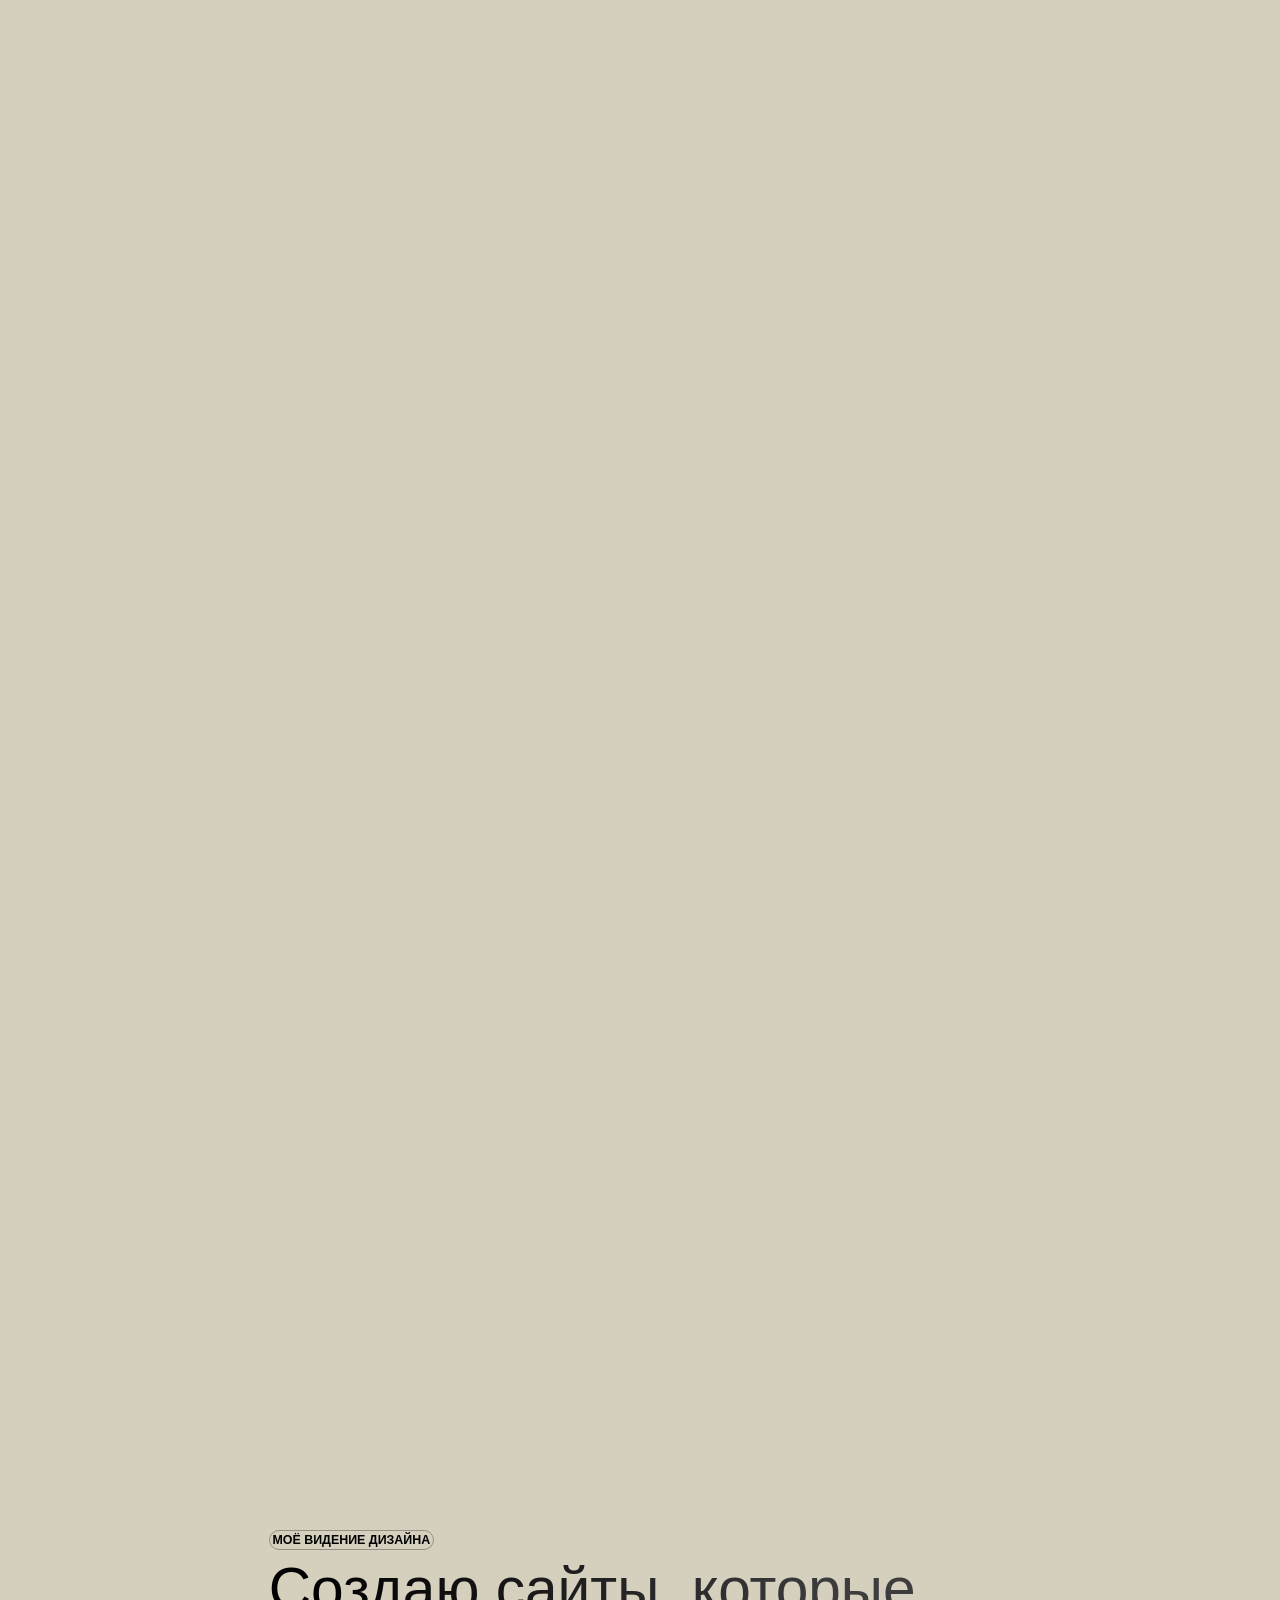
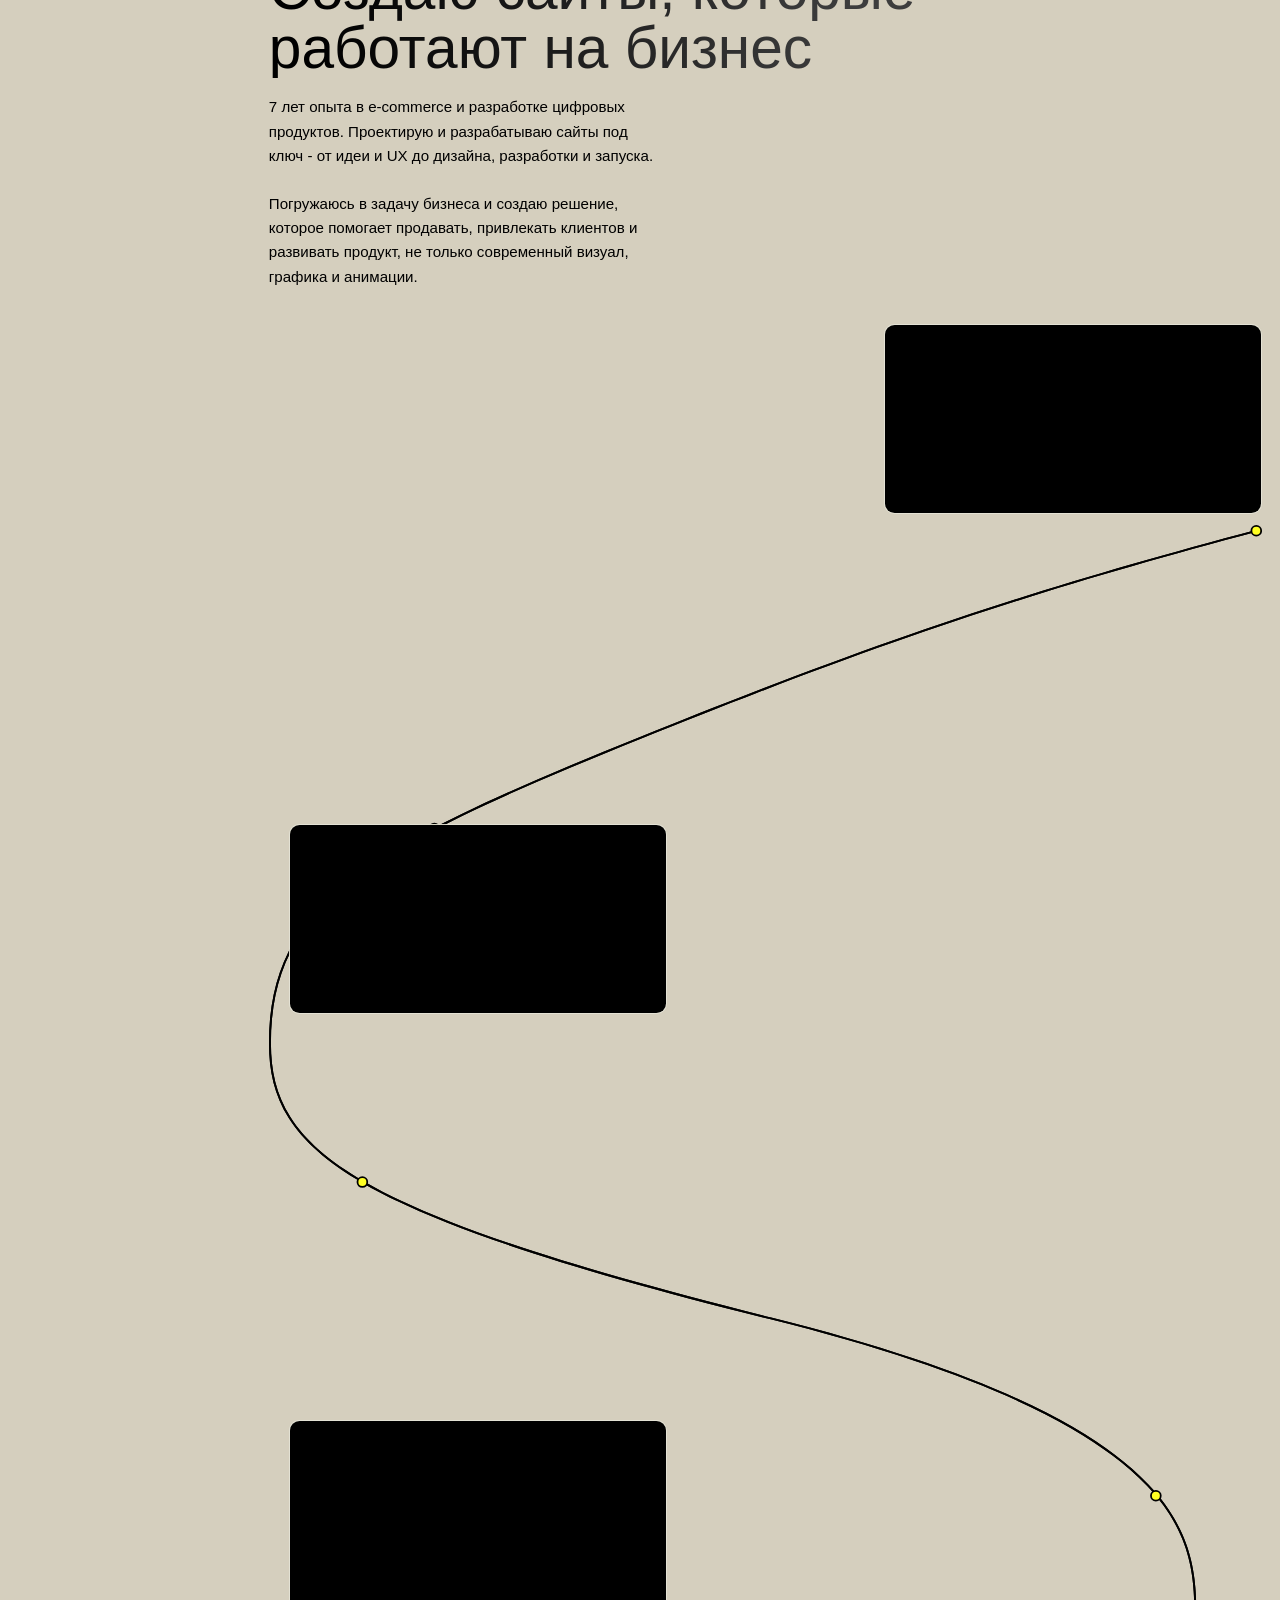
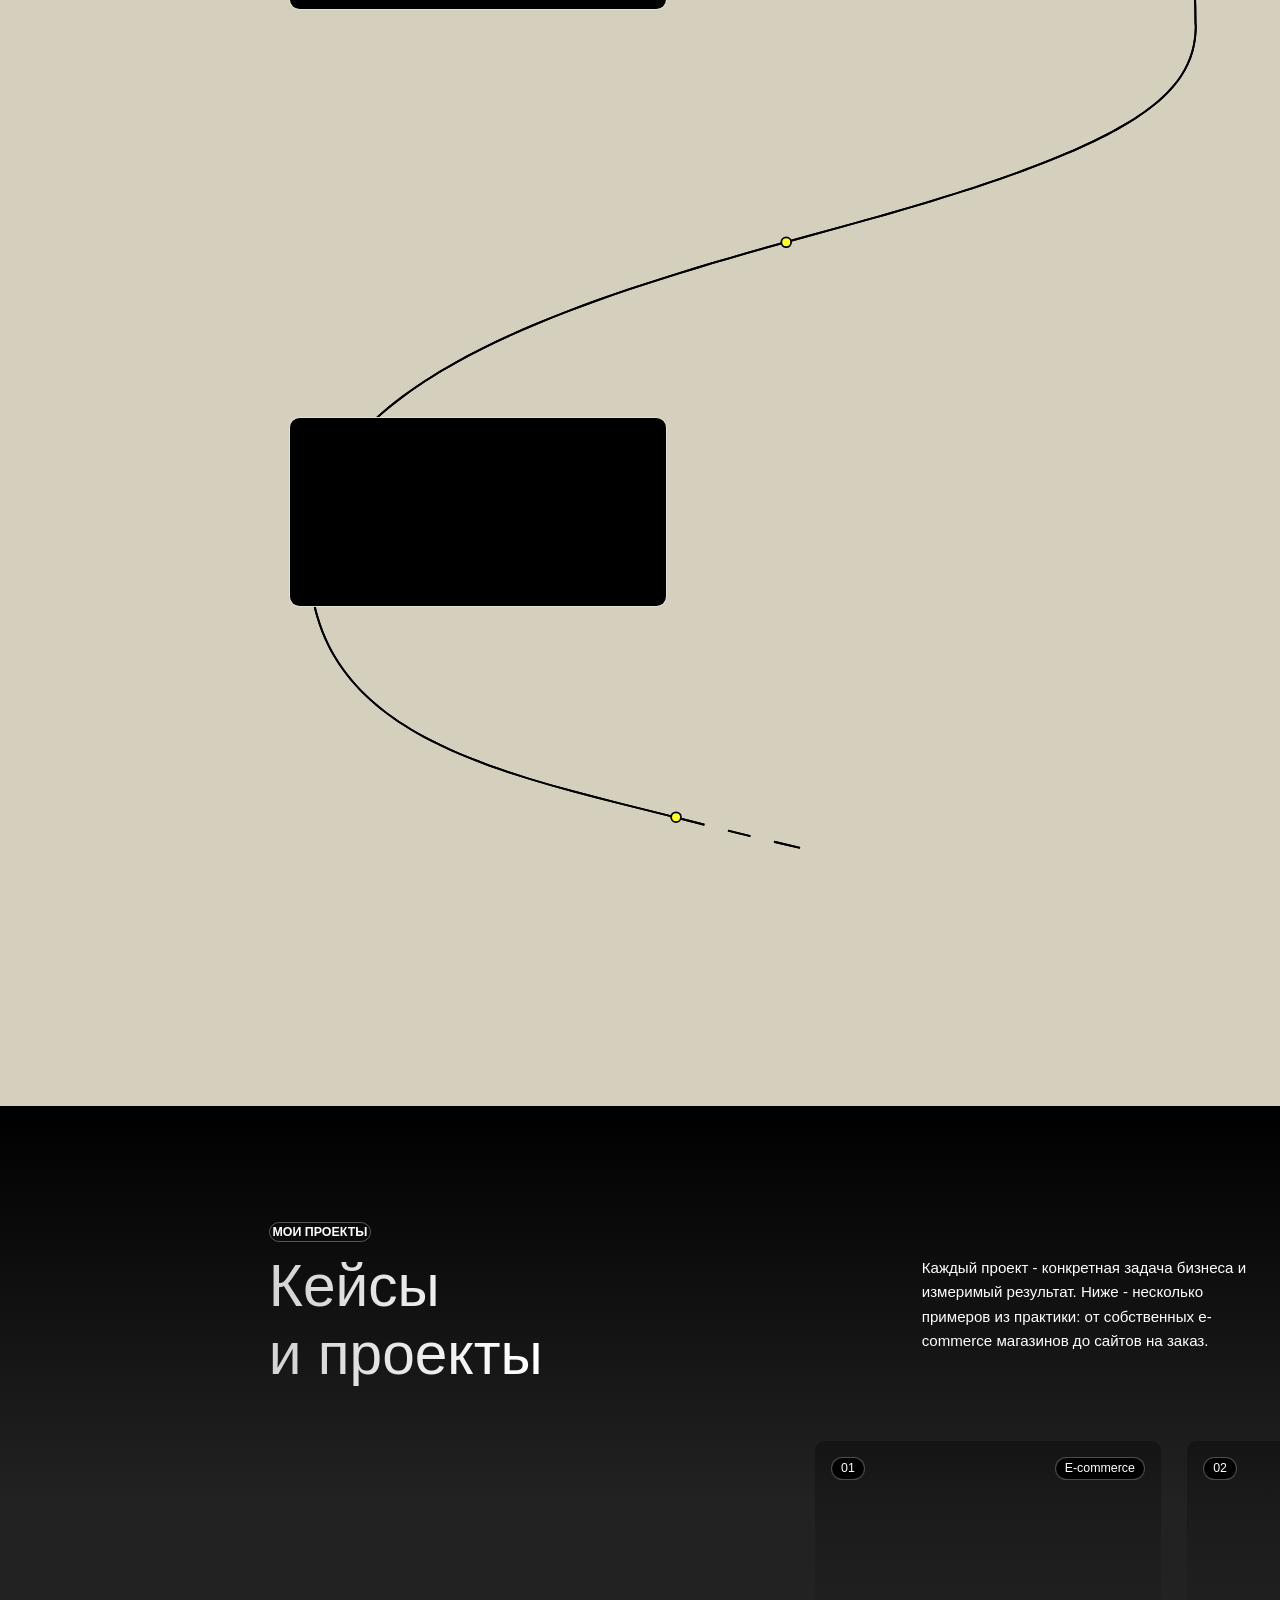
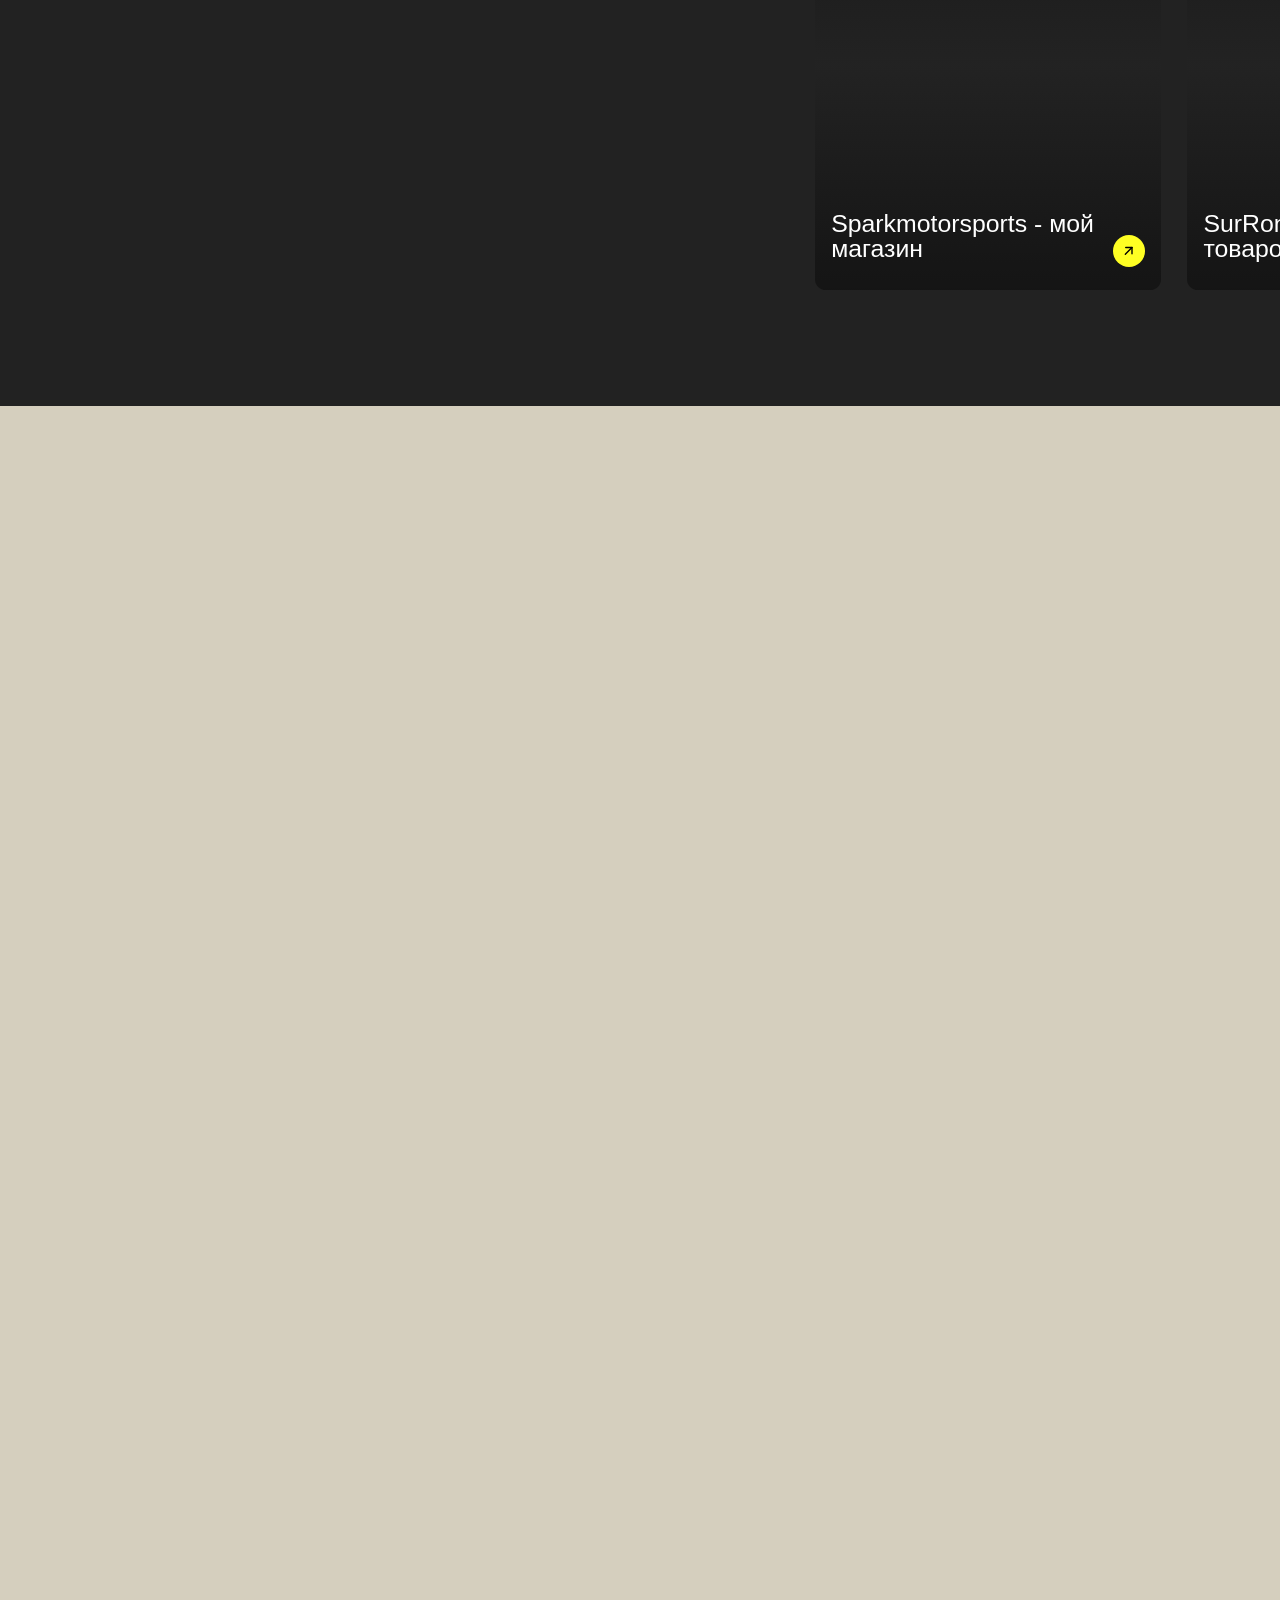
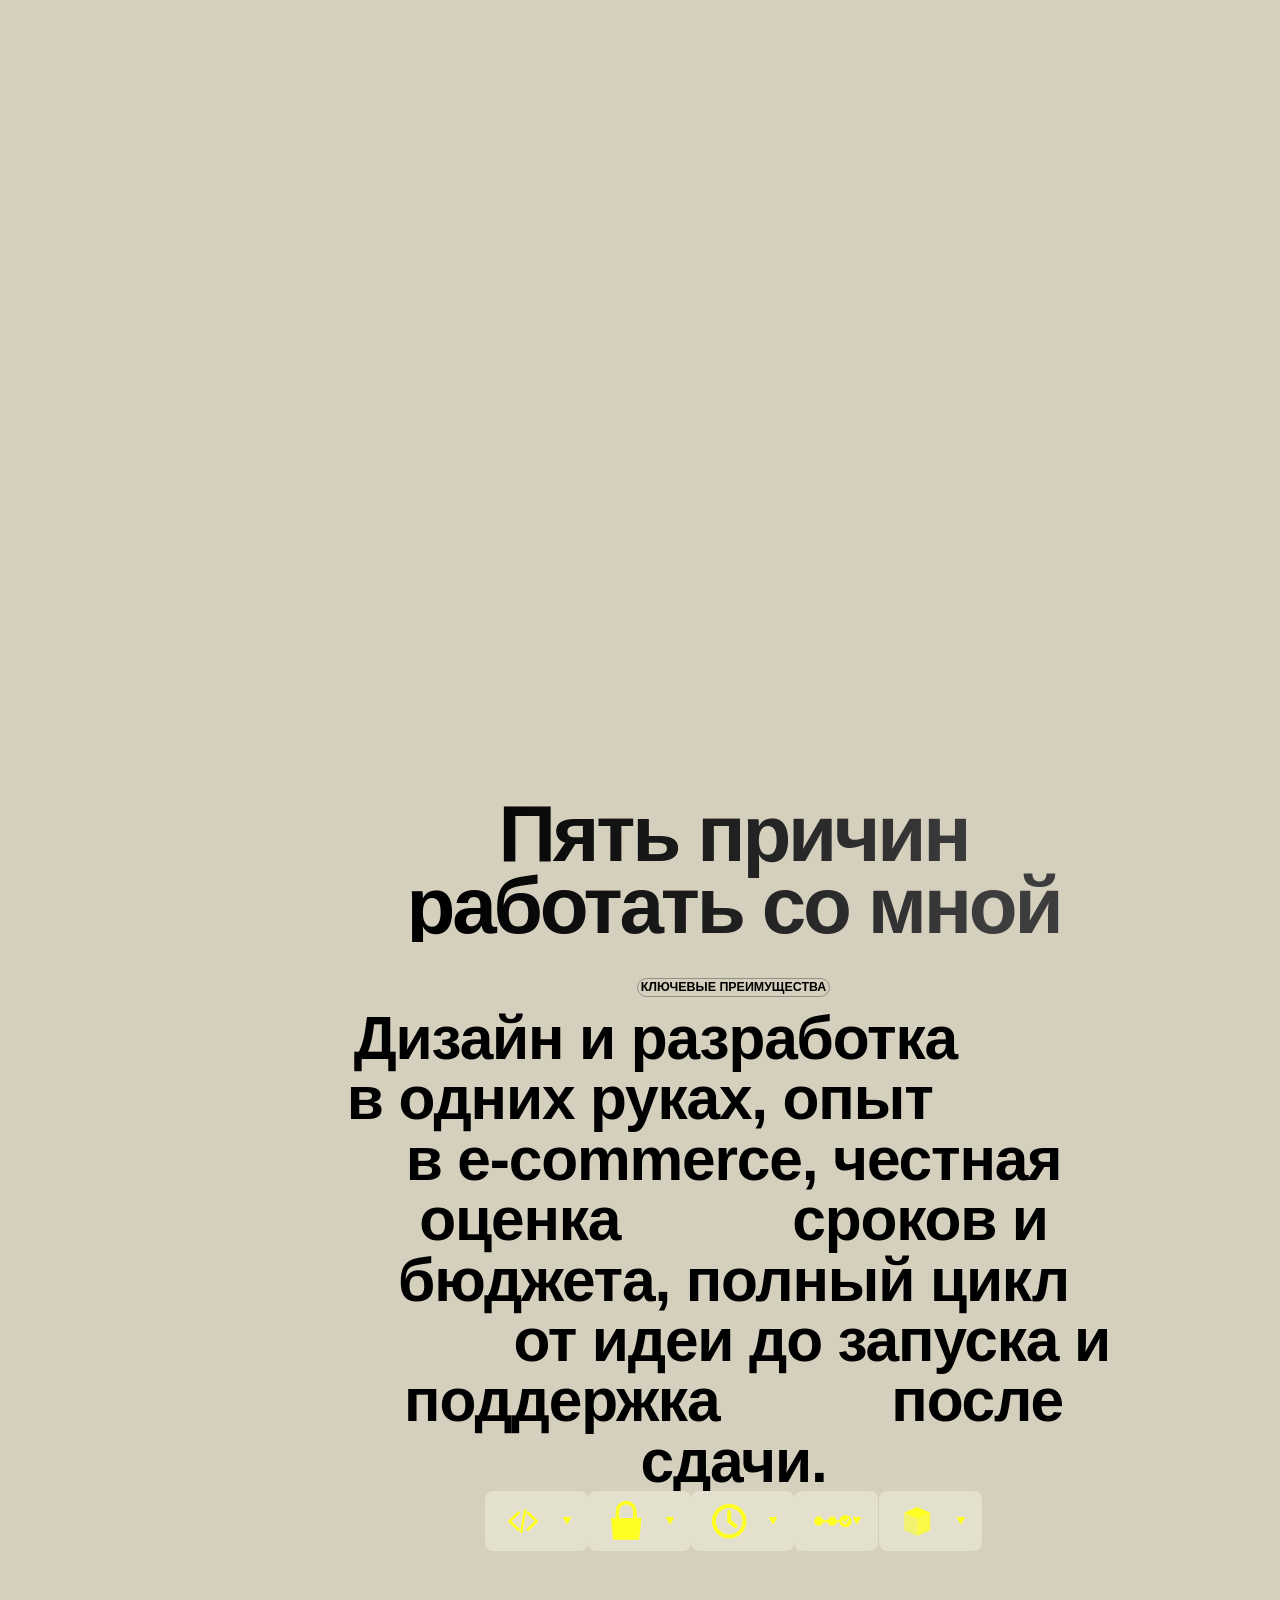
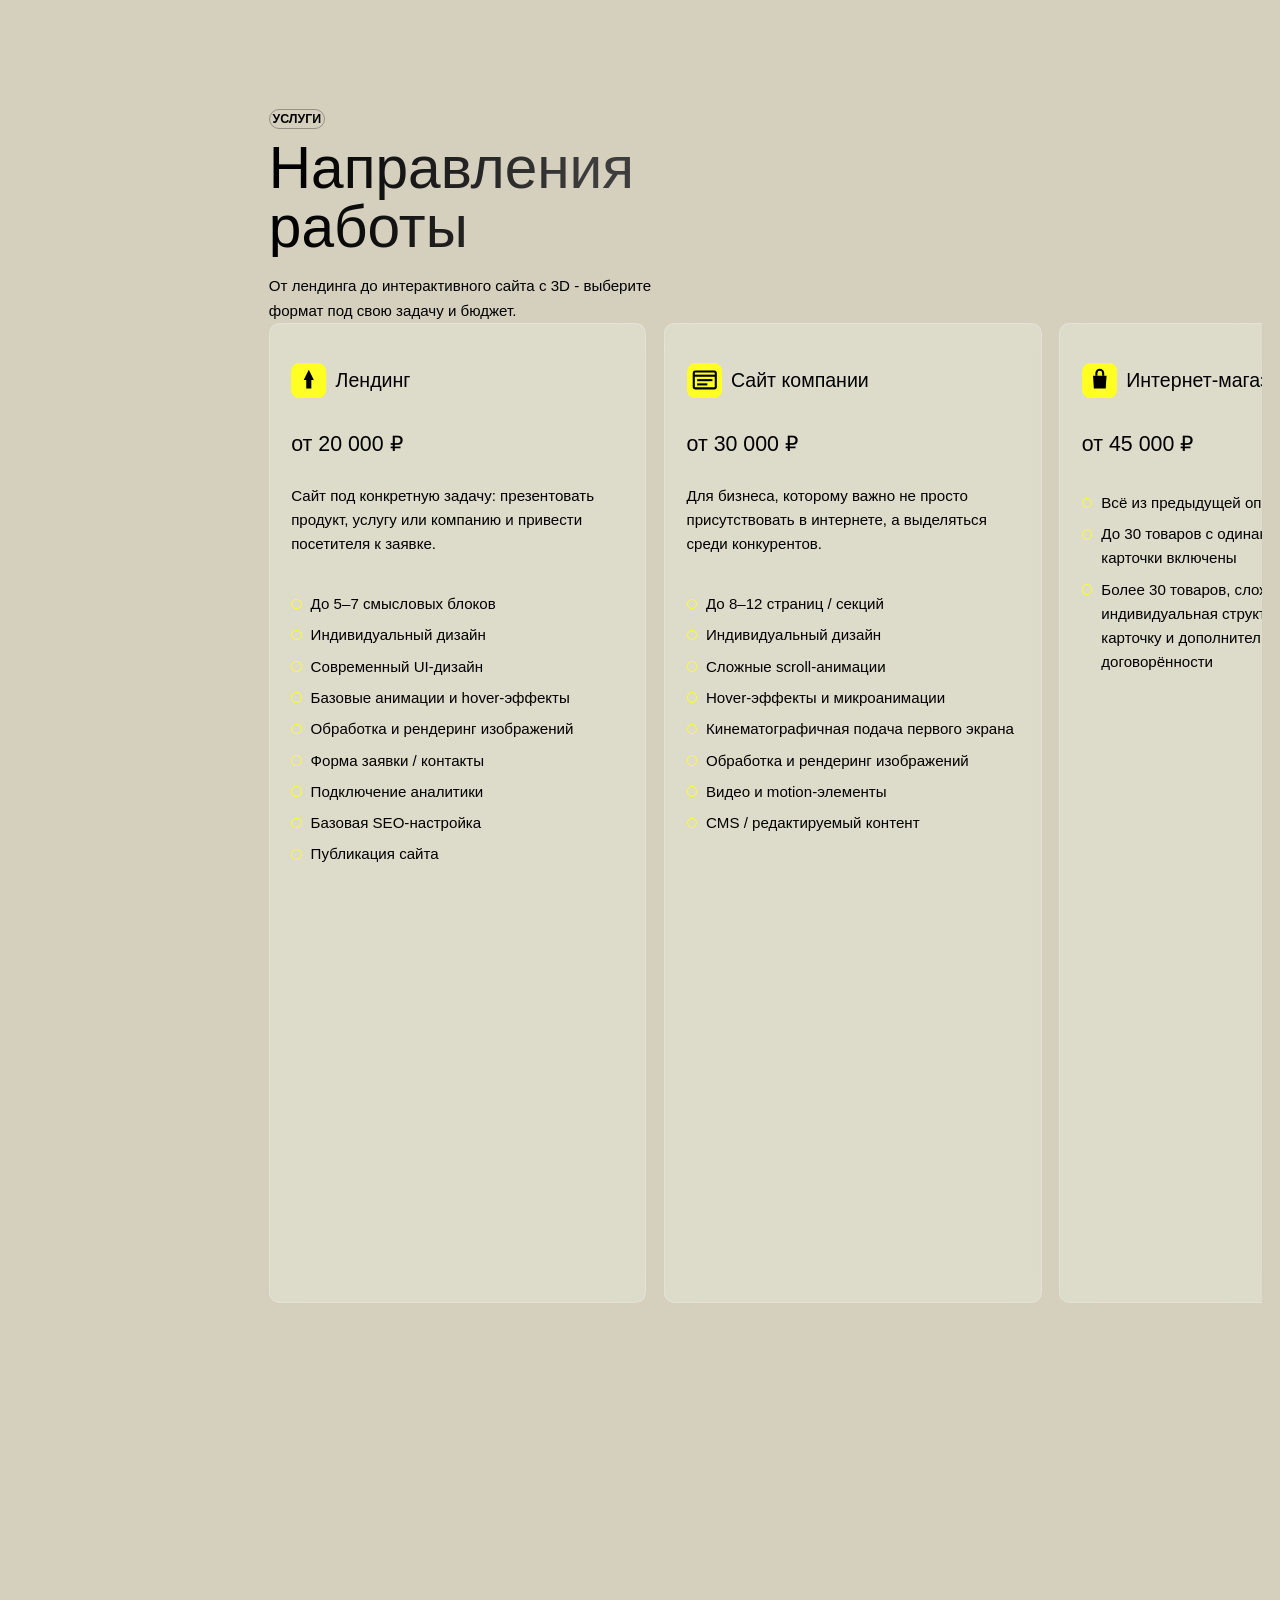
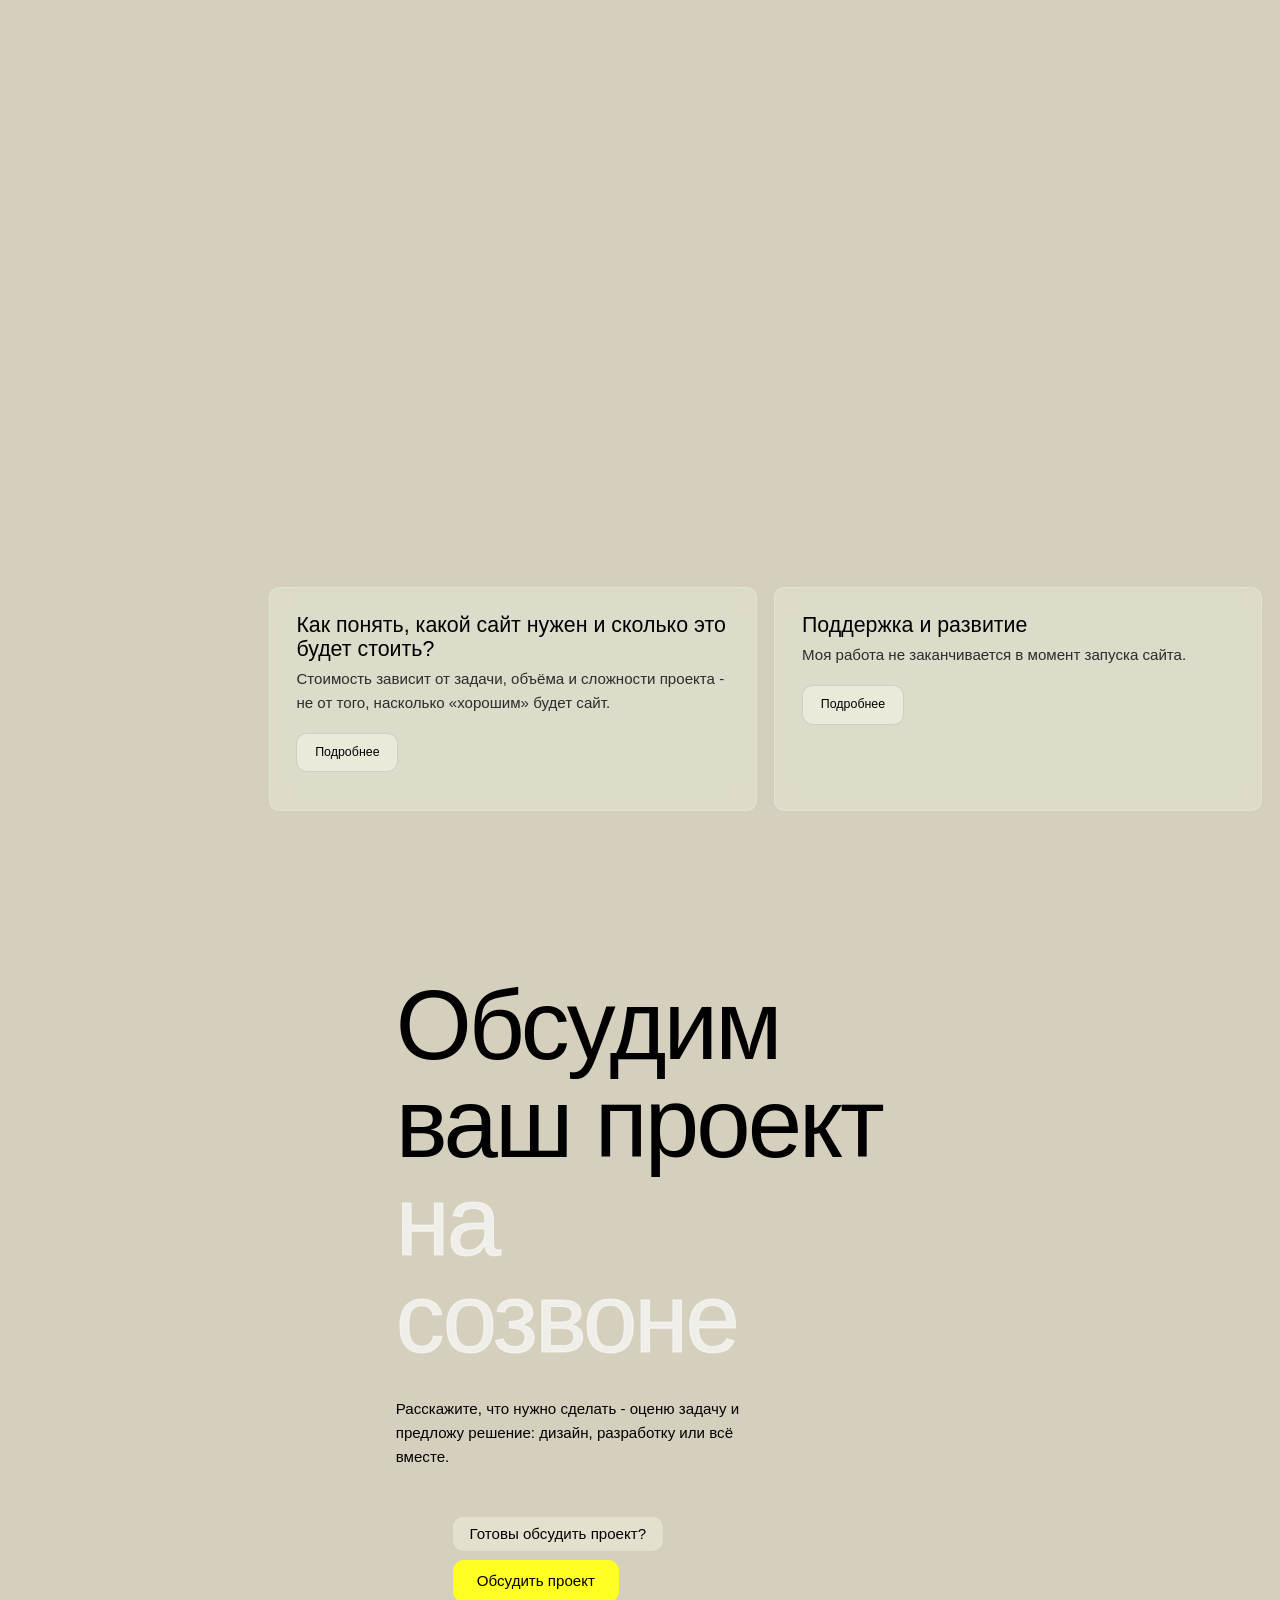
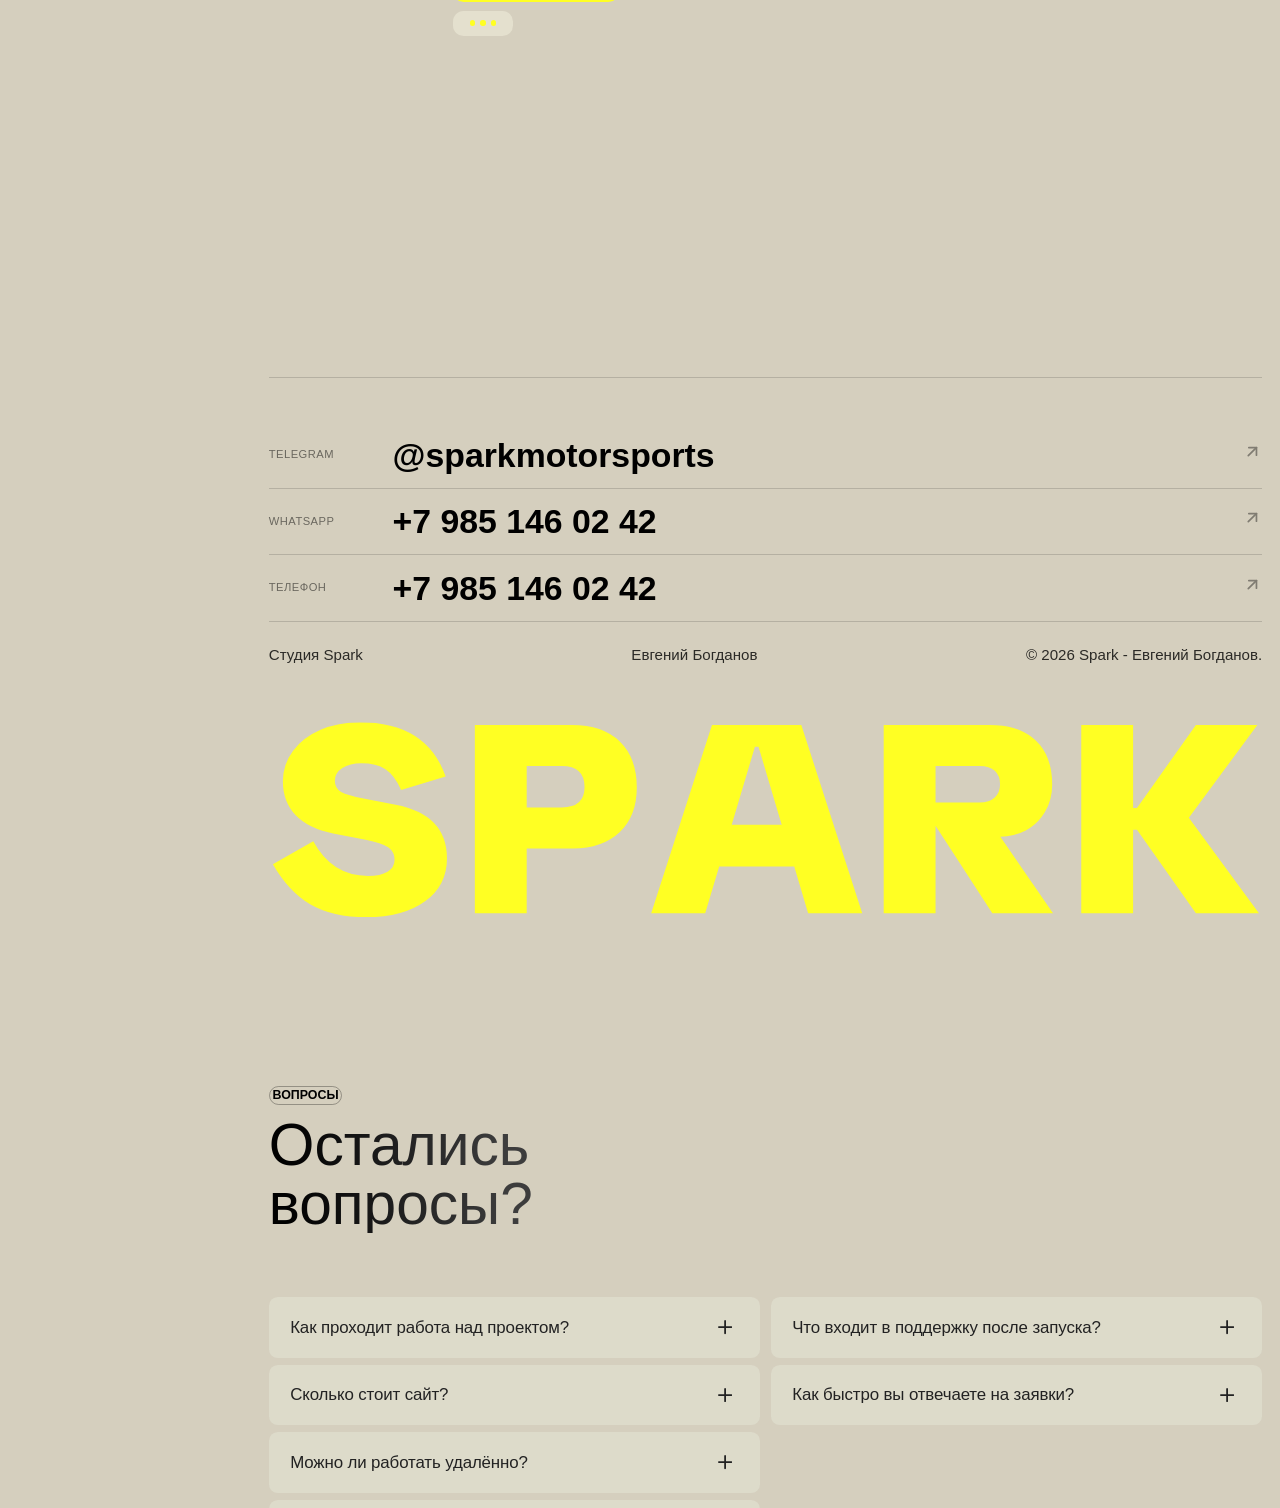
==== commit e40ebc21: "Link vision videos and add construction rental case" ====
--- a/index.html
+++ b/index.html
@@ -17,8 +17,14 @@
 
 
 /* Видео в карточках «Моё видение дизайна» заменяют исторический текст, сохраняя внешнюю анимацию карточки. */
-.about-card.is-vision-video > :not(.vision-video) {
+.about-card.is-vision-video > :not(.vision-video):not(.vision-video-link) {
   display: none;
+}
+
+.vision-video-link {
+  display: block;
+  width: 100%;
+  line-height: 0;
 }
 </style><meta charset="utf-8"><link href="https://cdn.prod.website-files.com" rel="preconnect"><title>Евгений Богданов - Full-stack разработчик и студия Spark</title><meta content="Дизайн и разработка сайтов под ключ - от идеи до запуска. 4 года в e-commerce и вебе, 100% репутация. Студия Spark - Евгений Богданов." name="description"><meta content="Евгений Богданов - Full-stack разработчик и студия Spark" property="og:title"><meta content="Дизайн и разработка сайтов под ключ - от идеи до запуска. 4 года в e-commerce и вебе, 100% репутация. Студия Spark - Евгений Богданов." property="og:description"><meta content="https://evgeny-spark-designs.github.io/Portfolio/images/OpenGraph.jpg" property="og:image"><meta content="1200" property="og:image:width"><meta content="630" property="og:image:height"><meta content="https://evgeny-spark-designs.github.io/Portfolio/" property="og:url"><meta content="Spark - Евгений Богданов" property="og:site_name"><meta content="ru_RU" property="og:locale"><meta content="Евгений Богданов - Full-stack разработчик и студия Spark" name="twitter:title"><meta content="Дизайн и разработка сайтов под ключ - от идеи до запуска. 4 года в e-commerce и вебе, 100% репутация. Студия Spark - Евгений Богданов." name="twitter:description"><meta content="https://evgeny-spark-designs.github.io/Portfolio/images/OpenGraph.jpg" name="twitter:image"><meta property="og:type" content="website"><meta content="summary_large_image" name="twitter:card"><meta content="width=device-width, initial-scale=1" name="viewport"><meta content="Webflow" name="generator"><link href="css/nesh-staging.webflow.shared.bea9f6170.min.css" rel="stylesheet" type="text/css"><style>html.w-mod-js:not(.w-mod-ix3) :is(.popup-card-wrap.is-active-card) {visibility: hidden !important;}</style><script type="text/javascript">!function(o,c){var n=c.documentElement,t=" w-mod-";n.className+=t+"js",("ontouchstart"in o||o.DocumentTouch&&c instanceof DocumentTouch)&&(n.className+=t+"touch")}(window,document);</script><link href="images/favicon.png" rel="shortcut icon" type="image/x-icon"><link href="images/webclip.png" rel="apple-touch-icon"><script type="application/ld+json">
 {
@@ -1399,7 +1405,7 @@
 }
 
 
-</style></div><div data-flip-origin="" class="nesh-logo-preload-wrap"><svg xmlns="http://www.w3.org/2000/svg" width="100%" viewBox="0 0 7452 1463" fill="none" class="nesh-logo-preload-svg"><path transform="translate(0, 1434) scale(1,-1)" d="M29 369 332 541Q472 281 743 281Q837 281 889.5 312.5Q942 344 942 403Q942 461 894.0 495.5Q846 530 725 553L481 600Q297 635 200.5 735.5Q104 836 104 991Q104 1117 179.5 1218.5Q255 1320 387.0 1377.0Q519 1434 680 1434Q1184 1434 1325 1026L991 926Q942 1036 873.5 1081.0Q805 1126 692 1126Q606 1126 550.0 1090.0Q494 1054 494 993Q494 937 541.0 911.0Q588 885 709 862L950 815Q1335 741 1335 412Q1335 210 1171.0 90.5Q1007 -29 731 -29Q476 -29 312.0 66.5Q148 162 29 369Z" fill="currentColor"></path><path transform="translate(1413, 1434) scale(1,-1)" d="M131 0V1413H860Q1090 1413 1218.0 1290.0Q1346 1167 1346 944Q1346 730 1217.0 608.5Q1088 487 866 487H520V0ZM520 795H784Q954 795 954 948Q954 1106 784 1106H520Z" fill="currentColor"></path><path transform="translate(2836, 1434) scale(1,-1)" d="M1208 0 1104 352H541L436 0H31L487 1413H1157L1614 0ZM635 664H1010L836 1249H809Z" fill="currentColor"></path><path transform="translate(4480, 1434) scale(1,-1)" d="M1401 0H946L520 657V0H131V1413H928Q1148 1413 1271.5 1297.5Q1395 1182 1395 967Q1395 849 1339.5 758.5Q1284 668 1197.0 622.5Q1110 577 1006 575ZM520 1106V831H850Q924 831 964.0 869.0Q1004 907 1004 969Q1004 1032 964.5 1069.0Q925 1106 850 1106Z" fill="currentColor"></path><path transform="translate(5962, 1434) scale(1,-1)" d="M131 0V1413H520V791H549L991 1413H1452L938 717L1464 0H991L549 627H520V0Z" fill="currentColor"></path></svg></div><header data-tl-desktop="" data-tl-type="trigger" data-tl-trigger=".hero" data-tl-start="53% top" data-tl-from="{'zIndex': 2}" data-tl-to="{'zIndex': 100, 'duration': 0.1}" class="navigation"><div class="nav-container"><div data-tl-desktop="" data-tl-type="trigger" data-tl-trigger=".hero" data-tl-start="top 70%" class="profile-img-wrap"><div class="profile-img-item"><img class="hero-profile-img" src="images/oleg-evsin-hero-v5.png" data-tl-trigger=".hero" alt="Евгений Богданов" data-tl-end="70% top" data-tl-desktop="" data-tl-type="scroll" data-tl-to="{'filter': 'blur(90px)', 'opacity': 0.3}" data-tl-start="top top" sizes="100vw" loading="lazy" data-tl-from="{'filter': 'blur(0px)', 'opacity': 1}" fetchpriority="high" srcset="images/oleg-evsin-hero-v5.png 1024w"></div></div><div id="w-node-_5e7c5502-ddba-215f-98c3-2549ffbe61a2-be2d4114" class="nav-top-layout"><div data-tl-desktop="" data-tl-type="scroll" data-tl-trigger=".hero" data-tl-start="35% top" data-tl-end="39% top" data-tl-from="{'scale' : 0.5, 'opacity' : 0}" data-tl-to="{'scale' : 1, 'opacity' : 1}" class="nav-top-bg"></div><div class="nav-top-item"><a data-link-id="home" href="#hero" data-tl-desktop="" data-tl-type="scroll" data-tl-trigger=".hero" data-tl-start="42% top" data-tl-end="44% top" data-tl-from="{'color' : '#FFFF23', 'backgroundColor': 'transparent'}" data-tl-to="{'color' : '#000', 'backgroundColor': '#FFFF23'}" class="nav-logo"><div class="nav-logo-item"><div data-flip-trigger=".hero" data-flip-start="top top" data-flip-end="44% top" class="nesh-logo"><svg xmlns="http://www.w3.org/2000/svg" width="100%" viewBox="0 0 7452 1463" fill="none" class="nesh-logo-svg"><path transform="translate(0, 1434) scale(1,-1)" d="M29 369 332 541Q472 281 743 281Q837 281 889.5 312.5Q942 344 942 403Q942 461 894.0 495.5Q846 530 725 553L481 600Q297 635 200.5 735.5Q104 836 104 991Q104 1117 179.5 1218.5Q255 1320 387.0 1377.0Q519 1434 680 1434Q1184 1434 1325 1026L991 926Q942 1036 873.5 1081.0Q805 1126 692 1126Q606 1126 550.0 1090.0Q494 1054 494 993Q494 937 541.0 911.0Q588 885 709 862L950 815Q1335 741 1335 412Q1335 210 1171.0 90.5Q1007 -29 731 -29Q476 -29 312.0 66.5Q148 162 29 369Z" fill="currentColor"></path><path transform="translate(1413, 1434) scale(1,-1)" d="M131 0V1413H860Q1090 1413 1218.0 1290.0Q1346 1167 1346 944Q1346 730 1217.0 608.5Q1088 487 866 487H520V0ZM520 795H784Q954 795 954 948Q954 1106 784 1106H520Z" fill="currentColor"></path><path transform="translate(2836, 1434) scale(1,-1)" d="M1208 0 1104 352H541L436 0H31L487 1413H1157L1614 0ZM635 664H1010L836 1249H809Z" fill="currentColor"></path><path transform="translate(4480, 1434) scale(1,-1)" d="M1401 0H946L520 657V0H131V1413H928Q1148 1413 1271.5 1297.5Q1395 1182 1395 967Q1395 849 1339.5 758.5Q1284 668 1197.0 622.5Q1110 577 1006 575ZM520 1106V831H850Q924 831 964.0 869.0Q1004 907 1004 969Q1004 1032 964.5 1069.0Q925 1106 850 1106Z" fill="currentColor"></path><path transform="translate(5962, 1434) scale(1,-1)" d="M131 0V1413H520V791H549L991 1413H1452L938 717L1464 0H991L549 627H520V0Z" fill="currentColor"></path></svg><div class="nesh-copyright-wrap"><svg xmlns="http://www.w3.org/2000/svg" width="100%" viewBox="0 0 9 9" fill="none" data-tl-type="scroll" data-tl-trigger=".hero" data-tl-start="2% top" data-tl-end="5% top" data-tl-from="{'opacity': 0}" data-tl-to="{'opacity' : 1}" data-tl-desktop="" class="nesh-copyright-icon"><path d="M0.343933 5.97697C0.114645 5.44236 0 4.8828 0 4.29829C0 3.71378 0.114645 3.156 0.343933 2.62495C0.573221 2.0939 0.883118 1.6377 1.27362 1.25634C1.66413 0.871419 2.12808 0.56669 2.66547 0.342152C3.20645 0.114051 3.7743 0 4.36901 0C4.96373 0 5.52978 0.114051 6.06718 0.342152C6.60815 0.56669 7.0739 0.871419 7.4644 1.25634C7.85491 1.6377 8.1648 2.0939 8.39409 2.62495C8.62338 3.156 8.73802 3.71378 8.73802 4.29829C8.73802 5.07526 8.54277 5.7952 8.15226 6.45812C7.76176 7.11748 7.23153 7.63962 6.56158 8.02454C5.89163 8.40946 5.16077 8.60192 4.36901 8.60192C3.7743 8.60192 3.20645 8.48787 2.66547 8.25977C2.12808 8.03523 1.66413 7.73228 1.27362 7.35093C0.883118 6.96601 0.573221 6.50802 0.343933 5.97697ZM1.08017 4.29829C1.08017 4.7438 1.16615 5.16971 1.33811 5.57601C1.51008 5.97875 1.74295 6.32625 2.03672 6.61851C2.3305 6.91076 2.6798 7.14421 3.08464 7.31885C3.49306 7.48993 3.92118 7.57546 4.36901 7.57546C4.81684 7.57546 5.24317 7.48993 5.64801 7.31885C6.05643 7.14421 6.40752 6.91076 6.7013 6.61851C6.99507 6.32625 7.22794 5.97875 7.39991 5.57601C7.57546 5.16971 7.66324 4.7438 7.66324 4.29829C7.66324 3.85278 7.57546 3.42865 7.39991 3.02591C7.22794 2.6196 6.99507 2.27032 6.7013 1.97807C6.40752 1.68581 6.05643 1.45415 5.64801 1.28307C5.24317 1.11199 4.81684 1.02646 4.36901 1.02646C3.77071 1.02646 3.21899 1.17258 2.71384 1.46484C2.20869 1.75353 1.80922 2.14914 1.51545 2.65168C1.22526 3.15422 1.08017 3.70309 1.08017 4.29829ZM2.64398 6.58643V1.99945H4.91178C5.33811 1.99945 5.691 2.12954 5.97045 2.38972C6.25347 2.64633 6.39499 2.97958 6.39499 3.38945C6.39499 3.71378 6.29109 3.98821 6.0833 4.21275C5.87909 4.43729 5.62651 4.56916 5.32557 4.60836L5.26109 4.61905L6.34125 6.56505H5.0515L4.11644 4.75805H3.84237V6.58643H2.64398ZM3.84237 3.82783H4.74519C4.88491 3.82783 4.99597 3.79219 5.07837 3.72091C5.16436 3.64962 5.20735 3.55161 5.20735 3.42687C5.20735 3.29143 5.16615 3.18629 5.08375 3.11145C5.00135 3.0366 4.88849 2.99918 4.74519 2.99918H3.84237V3.82783Z" fill="currentColor"></path></svg></div></div></div></a><div class="social-wrap"><a class="social-link w-inline-block" data-tl-trigger=".hero" data-tl-end="46% top" href="tel:+79851460242" data-tl-type="scroll" data-tl-to="{'scale' : 1, 'opacity' : 1}" aria-label="Позвонить" data-tl-start="44% top" data-tl-from="{'scale' : 0.3, 'opacity' : 0}"><svg xmlns="http://www.w3.org/2000/svg" width="100%" viewBox="0 0 15 15" fill="none" class="instagram"><path d="M2.41049 0C1.07921 0 0 1.07921 0 2.41049V12.0525C0 13.3837 1.07921 14.463 2.41049 14.463H12.0525C13.3837 14.463 14.463 13.3837 14.463 12.0525V2.41049C14.463 1.07921 13.3837 0 12.0525 0H2.41049Z" fill="currentColor" class="social-bg-path"></path><path d="M11.061 8.827 C10.487 8.827 9.937 8.735 9.423 8.565 C9.262 8.515 9.083 8.552 8.955 8.680 L7.945 9.690 C6.647 9.029 5.582 7.969 4.921 6.666 L5.931 5.651 C6.059 5.532 6.096 5.353 6.045 5.193 C5.876 4.683 5.784 4.133 5.784 3.559 C5.784 3.306 5.577 3.100 5.325 3.100 L3.719 3.100 C3.467 3.100 3.260 3.306 3.260 3.559 C3.260 7.868 6.752 11.360 11.061 11.360 C11.313 11.360 11.520 11.154 11.520 10.901 L11.520 9.295 C11.520 9.043 11.313 8.836 11.061 8.836 Z" fill="currentColor" class="social-path-white"></path></svg></a><a class="social-link w-inline-block" data-tl-trigger=".hero" data-tl-end="48% top" href="https://max.ru/+79851460242" data-tl-type="scroll" data-tl-to="{'scale' : 1, 'opacity' : 1}" aria-label="Написать в MAX" data-tl-start="46% top" target="_blank" data-tl-from="{'scale' : 0.3, 'opacity' : 0}"><svg xmlns="http://www.w3.org/2000/svg" width="100%" viewBox="0 0 15 15" fill="none" class="instagram"><path d="M2.41049 0C1.07921 0 0 1.07921 0 2.41049V12.0525C0 13.3837 1.07921 14.463 2.41049 14.463H12.0525C13.3837 14.463 14.463 13.3837 14.463 12.0525V2.41049C14.463 1.07921 13.3837 0 12.0525 0H2.41049Z" fill="currentColor" class="social-bg-path"></path><path d="M4.086 3.926 L10.694 3.926 L10.694 8.882 L4.569 8.882 L4.086 9.365 L4.086 3.926 M4.086 3.100 C3.632 3.100 3.264 3.472 3.264 3.926 L3.260 11.360 L4.912 9.708 L10.694 9.708 C11.148 9.708 11.520 9.336 11.520 8.882 L11.520 3.926 C11.520 3.472 11.148 3.100 10.694 3.100 L4.086 3.100 Z" fill="currentColor" class="social-path-white"></path></svg></a></div><div class="mobile-menu-wrap"><a href="#contact" class="nav-button-mobile w-button">Звонок</a><div class="mobile-menu"><div class="mobile-menu-icons"><svg xmlns="http://www.w3.org/2000/svg" width="100%" viewBox="0 0 16 7" fill="none" class="mobile-menu-icon"><path fill-rule="evenodd" clip-rule="evenodd" d="M13.6 0H11.2C9.8744 0 8.8 1.00725 8.8 2.25V4.5C8.8 5.74275 9.8744 6.75 11.2 6.75H13.6C14.9256 6.75 16 5.74275 16 4.5V2.25C16 1.00725 14.9256 0 13.6 0ZM7.2 2.25V4.5C7.2 5.74275 6.1256 6.75 4.8 6.75H2.4C1.0744 6.75 0 5.74275 0 4.5V2.25C0 1.00725 1.0744 0 2.4 0H4.8C6.1256 0 7.2 1.00725 7.2 2.25Z" fill="currentColor"></path></svg></div><div class="mobile-menu-icons"><svg xmlns="http://www.w3.org/2000/svg" width="100%" viewBox="0 0 16 7" fill="none" class="mobile-menu-icon"><path fill-rule="evenodd" clip-rule="evenodd" d="M13.6 0H11.2C9.8744 0 8.8 1.00725 8.8 2.25V4.5C8.8 5.74275 9.8744 6.75 11.2 6.75H13.6C14.9256 6.75 16 5.74275 16 4.5V2.25C16 1.00725 14.9256 0 13.6 0ZM7.2 2.25V4.5C7.2 5.74275 6.1256 6.75 4.8 6.75H2.4C1.0744 6.75 0 5.74275 0 4.5V2.25C0 1.00725 1.0744 0 2.4 0H4.8C6.1256 0 7.2 1.00725 7.2 2.25Z" fill="currentColor"></path></svg></div></div></div></div><p data-tl-to="{ 'y': '0%'}" data-tl-type="scroll" data-tl-trigger=".hero" data-tl-start="38% top" data-tl-end="42% top" data-tl-split="lines" data-tl-from="{ 'y': '100%'}" class="nav-top-text">Создаю современные сайты с продуманным UX, анимациями и интерактивом, которые работают на бизнес-результат.</p></div><div class="nav-stats-wrap"><div id="stats_projects" class="nav-stats-card"><div data-flip-end="40% top" data-flip-trigger=".hero" data-flip-start="top top" class="nav-webflow-bg"></div><div class="nav-webflow-icon-wrap"><svg xmlns="http://www.w3.org/2000/svg" width="100%" viewBox="0 0 91 57" fill="none" data-flip-id="icon" data-flip-trigger=".hero" data-flip-start="top top" data-flip-end="40% top" class="nav-webflow-icon"><path d="M15 30L35 48L78 8" stroke="currentColor" stroke-width="10" stroke-linecap="round" stroke-linejoin="round" fill="none"></path></svg></div><div class="nav-webflow-text-wrap"><p class="nav-webflow-text" data-flip-start="top top" data-tl-trigger=".hero" data-tl-end="22% top" data-tl-type="scroll" data-tl-to="{'color': 'black'}" data-tl-start="20% top" id="projects_start_text" data-flip-trigger=".hero" data-tl-from="{'color': 'white'}" data-flip-end="40% top">100%<br>под ключ</p></div></div><div data-tl-to="{'opacity' : 1}" data-tl-type="scroll" data-tl-trigger=".hero" data-tl-start="39% top" data-tl-end="41% top" data-tl-from="{'opacity' : 0}" class="nav-stats-sep"></div><div id="stats_years" class="nav-stats-card"><div data-flip-end="40% top" data-flip-trigger=".hero" data-flip-start="top top" class="nav-experience-bg"></div><div id="yrs_big_text" class="nav-experience-numb-wrap"><svg xmlns="http://www.w3.org/2000/svg" width="100%" viewBox="0 0 41 28" fill="none" data-flip-trigger=".hero" data-flip-start="top top" data-flip-end="40% top" class="nav-experience-numb"><text x="20.5" y="23" text-anchor="middle" font-family="Tr 3 A, Arial, sans-serif" font-size="23" font-weight="700" fill="currentColor">4</text></svg></div><div id="yrs_small_text_end" class="nav-experience-text-wrap"><p class="nav-experience-text" data-flip-start="top top" data-tl-trigger=".hero" data-tl-end="22% top" data-tl-type="scroll" data-tl-to="{'color': 'black'}" data-tl-start="20% top" data-flip-trigger=".hero" data-tl-from="{'color': 'white'}" data-flip-end="40% top">года <br>опыта</p></div></div><div data-tl-to="{'scale' : 1, 'opacity' : 1}" data-tl-type="scroll" data-tl-trigger=".hero" data-tl-start="34% top" data-tl-end="38% top" data-tl-from="{'scale' : 0.5, 'opacity' : 0}" class="nav-top-bg"></div></div><div class="nav-menu-wrap"><nav class="nav-menu"><div data-flip-end="30% top" data-flip-trigger=".hero" data-flip-start="7% top" class="nav-menu-item"><a class="nav-link w-inline-block w--current" data-tl-trigger=".hero" data-tl-desktop="" href="#hero" data-tl-type="trigger" data-tl-to="{'scale': 1}" aria-label="hero" data-tl-start="50% top" data-tl-from="{'scale': 0}"></a><div data-tl-desktop="" data-tl-type="scroll" data-tl-trigger=".hero" data-tl-start="28% top" data-tl-end="30% top" data-tl-from="{'scale' : 0.5, 'opacity' : 0}" data-tl-to="{'scale' : 1, 'opacity' : 1}" class="nav-item-bg"></div><svg xmlns="http://www.w3.org/2000/svg" width="100%" viewBox="0 0 16 16" fill="none" data-tl-type="scroll" data-tl-trigger=".hero" data-tl-start="29% top" data-tl-end="31% top" data-tl-from="{'scale' : 0.2, 'opacity' : 0}" data-tl-to="{'scale' : 1, 'opacity' : 1}" data-tl-desktop="" class="nav-item-icon"><path d="M7.99108 15.9986C6.2723 15.9986 4.55352 16.0026 2.83474 15.9971C1.39106 15.9925 0.265085 15.0252 0.0285645 13.5918C0.00300833 13.438 0.00150497 13.2786 0.00150497 13.1218C1.66682e-06 10.9077 0.00150503 8.69304 1.72796e-06 6.47893C-0.00100048 5.42887 0.433956 4.61586 1.29335 4.02526C2.96953 2.87282 4.64422 1.71785 6.3189 0.563387C7.39978 -0.182045 8.58689 -0.189106 9.66225 0.550274C11.349 1.70978 13.0342 2.8708 14.7189 4.03333C15.5637 4.61636 15.9977 5.42232 15.9982 6.45725C15.9992 8.68396 16.0022 10.9112 15.9972 13.1379C15.9937 14.598 15.0406 15.7262 13.6154 15.9678C13.4441 15.9971 13.2667 15.9976 13.0923 15.9981C11.3921 16.0001 9.69232 15.9991 7.99208 15.9991L7.99108 15.9986ZM8.0021 13.1858C8.62648 13.1858 9.25035 13.1868 9.87472 13.1843C9.96091 13.1843 10.0521 13.1803 10.1328 13.153C10.3042 13.095 10.3954 12.9619 10.3964 12.7813C10.3974 12.6003 10.3062 12.4676 10.1363 12.4071C10.0621 12.3804 9.97695 12.3758 9.89677 12.3758C8.62948 12.3738 7.3622 12.3743 6.09541 12.3758C6.02726 12.3758 5.9571 12.3809 5.89196 12.399C5.60533 12.4787 5.49208 12.8358 5.70705 13.039C5.79976 13.1263 5.96061 13.1772 6.0924 13.1803C6.7288 13.1944 7.3657 13.1868 8.0026 13.1868L8.0021 13.1858Z" fill="currentColor" fill-opacity="0.9"></path></svg><a data-link-id="home" href="#hero" class="hero-navigation-link w--current">Главная</a></div><div data-flip-end="31% top" data-flip-trigger=".hero" data-flip-start="6% top" class="nav-menu-item"><a class="nav-link w-inline-block" data-tl-trigger=".hero" data-tl-desktop="" href="#about" data-tl-type="trigger" data-tl-to="{'scale': 1}" aria-label="about" data-tl-start="50% top" data-tl-from="{'scale': 0}"></a><a data-button-hover="" data-link-id="about-me" href="#about" class="hero-navigation-link">Обо мне</a><svg xmlns="http://www.w3.org/2000/svg" width="100%" viewBox="0 0 16 16" fill="none" data-tl-type="scroll" data-tl-trigger=".hero" data-tl-start="30% top" data-tl-end="32% top" data-tl-from="{'scale' : 0.2, 'opacity' : 0}" data-tl-to="{'scale' : 1, 'opacity' : 1}" data-tl-desktop="" class="nav-item-icon"><path d="M16 10.0411C15.0925 13.4663 11.8925 16 8.1194 16C3.62985 16 0 12.434 0 7.97654C0 3.51906 3.62985 0 8.1194 0C11.7015 0 14.7582 2.29912 15.8567 5.44282C13.0388 6.28739 8.1194 7.97654 8.1194 7.97654L16 10.0411Z" fill="currentColor" fill-opacity="0.9"></path></svg><div data-tl-desktop="" data-tl-type="scroll" data-tl-trigger=".hero" data-tl-start="29% top" data-tl-end="31% top" data-tl-from="{'scale' : 0.5, 'opacity' : 0}" data-tl-to="{'scale' : 1, 'opacity' : 1}" class="nav-item-bg"></div></div><div data-flip-end="32% top" data-flip-trigger=".hero" data-flip-start="4% top" class="nav-menu-item"><a class="nav-link w-inline-block" data-tl-trigger=".hero" data-tl-desktop="" href="#projects" data-tl-type="trigger" data-tl-to="{'scale': 1}" aria-label="projects" data-tl-start="50% top" data-tl-from="{'scale': 0}"></a><a data-button-hover="" data-link-id="projects" href="#projects" class="hero-navigation-link">Кейсы</a><svg xmlns="http://www.w3.org/2000/svg" width="100%" viewBox="0 0 16 16" fill="none" data-tl-type="scroll" data-tl-trigger=".hero" data-tl-start="31% top" data-tl-end="33% top" data-tl-from="{'scale' : 0.2, 'opacity' : 0}" data-tl-to="{'scale' : 1, 'opacity' : 1}" data-tl-desktop="" class="nav-item-icon"><path d="M1.33594 8C1.33594 6.8954 2.23137 6 3.33594 6H12.6693C13.7739 6 14.6693 6.8954 14.6693 8V13.3333C14.6693 14.4379 13.7739 15.3333 12.6693 15.3333H3.33594C2.23137 15.3333 1.33594 14.4379 1.33594 13.3333V8Z" fill="currentColor" fill-opacity="0.9"></path><path d="M2.66406 4.0026C2.66406 3.63442 2.96254 3.33594 3.33073 3.33594H12.6641C13.0323 3.33594 13.3307 3.63442 13.3307 4.0026C13.3307 4.37079 13.0323 4.66927 12.6641 4.66927H3.33073C2.96254 4.66927 2.66406 4.37079 2.66406 4.0026Z" fill="currentColor" fill-opacity="0.9"></path><path d="M4 1.33073C4 0.962542 4.29848 0.664062 4.66667 0.664062H11.3333C11.7015 0.664062 12 0.962542 12 1.33073C12 1.69892 11.7015 1.9974 11.3333 1.9974H4.66667C4.29848 1.9974 4 1.69892 4 1.33073Z" fill="currentColor" fill-opacity="0.9"></path></svg><div data-tl-desktop="" data-tl-type="scroll" data-tl-trigger=".hero" data-tl-start="30% top" data-tl-end="32% top" data-tl-from="{'scale' : 0.5, 'opacity' : 0}" data-tl-to="{'scale' : 1, 'opacity' : 1}" class="nav-item-bg"></div></div><div data-flip-end="33% top" data-flip-trigger=".hero" data-flip-start="5% top" class="nav-menu-item"><a class="nav-link w-inline-block" data-tl-trigger=".hero" data-tl-desktop="" href="#overview" data-tl-type="trigger" data-tl-to="{'scale': 1}" aria-label="what you get" data-tl-start="50% top" data-tl-from="{'scale': 0}"></a><svg xmlns="http://www.w3.org/2000/svg" width="100%" viewBox="0 0 16 16" fill="none" data-tl-type="scroll" data-tl-trigger=".hero" data-tl-start="32% top" data-tl-end="34% top" data-tl-from="{'scale' : 0.2, 'opacity' : 0}" data-tl-to="{'scale' : 1, 'opacity' : 1}" data-tl-desktop="" class="nav-item-icon"><path d="M3.02695 10.5054C2.68978 10.3628 2.30764 10.3628 1.97048 10.5054L0.89209 10.9614C0.588053 11.0899 0.588054 11.6259 0.89209 11.7545L7.5656 14.5764C7.8456 14.6948 8.1492 14.6948 8.4292 14.5764L15.1027 11.7545C15.4067 11.6259 15.4067 11.0899 15.1027 10.9614L14.0247 10.5055C13.6875 10.3629 13.3053 10.3629 12.9682 10.5055L8.588 12.3577C8.2052 12.5196 7.7902 12.5196 7.4074 12.3577L3.02695 10.5054Z" fill="currentColor" fill-opacity="0.9"></path><path d="M3.0269 6.80226C2.68973 6.65966 2.30758 6.65966 1.97042 6.80226L0.89209 7.25819C0.588053 7.38679 0.588054 7.92272 0.89209 8.05126L7.5656 10.8732C7.8456 10.9917 8.1492 10.9917 8.4292 10.8732L15.1027 8.05126C15.4067 7.92272 15.4067 7.38679 15.1027 7.25819L14.0246 6.80232C13.6874 6.65976 13.3053 6.65976 12.9681 6.80232L8.58793 8.65452C8.20513 8.81639 7.79013 8.81639 7.40733 8.65452L3.0269 6.80226Z" fill="currentColor" fill-opacity="0.9"></path><path d="M7.45662 0.795795C7.84082 0.630568 8.25735 0.630568 8.64162 0.795795L14.7775 3.43428C15.1947 3.61367 15.1947 4.36142 14.7775 4.5408L8.64162 7.17928C8.25735 7.34454 7.84082 7.34454 7.45662 7.17928L1.32069 4.5408C0.903521 4.36142 0.903521 3.61367 1.32069 3.43428L7.45662 0.795795Z" fill="currentColor" fill-opacity="0.9"></path></svg><a data-button-hover="" data-link-id="what-you-get" href="#overview" class="hero-navigation-link">Преимущества</a><div data-tl-desktop="" data-tl-type="scroll" data-tl-trigger=".hero" data-tl-start="31% top" data-tl-end="33% top" data-tl-from="{'scale' : 0.5, 'opacity' : 0}" data-tl-to="{'scale' : 1, 'opacity' : 1}" class="nav-item-bg"></div></div><div data-flip-end="34% top" data-flip-trigger=".hero" data-flip-start="3% top" class="nav-menu-item"><a class="nav-link w-inline-block" data-tl-trigger=".hero" data-tl-desktop="" href="#services" data-tl-type="trigger" data-tl-to="{'scale': 1}" aria-label="services" data-tl-start="50% top" data-tl-from="{'scale': 0}"></a><a data-button-hover="" data-link-id="services" href="#services" class="hero-navigation-link">Услуги</a><svg xmlns="http://www.w3.org/2000/svg" width="100%" viewBox="0 0 10 16" fill="none" data-tl-type="scroll" data-tl-trigger=".hero" data-tl-start="33% top" data-tl-end="35% top" data-tl-from="{'scale' : 0.2, 'opacity' : 0}" data-tl-to="{'scale' : 1, 'opacity' : 1}" data-tl-desktop="" class="nav-item-icon services-icon"><path d="M3.4666 9.36814C2.71166 9.36814 2.0262 9.35713 1.34073 9.37035C0.342642 9.39018 -0.111245 8.89651 0.0230685 7.99513C0.368116 5.67444 0.773373 3.36037 1.13926 1.04189C1.25042 0.338853 1.65336 0.0104747 2.38282 0.0104747C3.57775 0.0104747 4.775 -0.0181757 5.96761 0.0192902C7.0097 0.0523484 7.38948 0.596706 7.06296 1.56641C6.62992 2.85348 6.15519 4.12732 5.63183 5.5929C6.66234 5.5929 7.56548 5.57527 8.46631 5.59731C9.95302 5.63477 10.3884 6.37748 9.64271 7.61165C8.13979 10.091 6.61371 12.555 5.10846 15.0321C4.74026 15.6382 4.33269 16.1958 3.48512 15.9335C2.6885 15.6867 2.68155 15.0365 2.77187 14.3842C2.9965 12.7533 3.22344 11.1246 3.46891 9.36814H3.4666Z" fill="currentColor"></path></svg><div data-tl-desktop="" data-tl-type="scroll" data-tl-trigger=".hero" data-tl-start="32% top" data-tl-end="34% top" data-tl-from="{'scale' : 0.5, 'opacity' : 0}" data-tl-to="{'scale' : 1, 'opacity' : 1}" class="nav-item-bg"></div></div><div data-flip-end="36% top" data-flip-trigger=".hero" data-flip-start="1% top" class="nav-menu-item"><a class="nav-link w-inline-block" data-tl-trigger=".hero" data-tl-desktop="" href="#faq" data-tl-type="trigger" data-tl-to="{'scale': 1}" aria-label="faq" data-tl-start="50% top" data-tl-from="{'scale': 0}"></a><a data-button-hover="" data-link-id="faq" href="#faq" class="hero-navigation-link">Вопросы</a><svg xmlns="http://www.w3.org/2000/svg" width="100%" viewBox="0 0 16 16" fill="none" data-tl-type="scroll" data-tl-trigger=".hero" data-tl-start="35% top" data-tl-end="37% top" data-tl-from="{'scale' : 0.2, 'opacity' : 0}" data-tl-to="{'scale' : 1, 'opacity' : 1}" data-tl-desktop="" class="nav-item-icon"><path d="M16 7.49851V8.46742C15.9912 8.51752 15.9804 8.56761 15.9733 8.61771C15.9299 8.93163 15.9024 9.2489 15.8423 9.55991C15.2206 12.7806 12.6152 15.3266 9.38017 15.8773C9.08934 15.9269 8.79559 15.9595 8.50309 16H7.50333C7.46912 15.9912 7.4349 15.9766 7.40027 15.9745C6.60581 15.9186 5.84139 15.7353 5.09783 15.4519C1.69424 14.154 -0.441297 10.5372 0.0773575 6.9316C0.351915 5.02299 1.17725 3.38907 2.61263 2.09829C4.51909 0.382968 6.76478 -0.278283 9.29797 0.105777C10.8214 0.33663 12.162 0.992454 13.3099 2.0219C14.6894 3.25882 15.5514 4.79214 15.8769 6.6206C15.9286 6.91156 15.9595 7.20587 16 7.49851ZM7.34227 9.09402C7.34227 9.18795 7.3381 9.28188 7.34311 9.37497C7.36063 9.69934 7.61558 9.964 7.9377 9.99615C8.26275 10.0287 8.57945 9.80829 8.64871 9.48977C8.67041 9.38958 8.67166 9.28188 8.6654 9.17877C8.64245 8.7993 8.80852 8.56511 9.15443 8.39687C10.0353 7.96898 10.5477 7.24762 10.6503 6.2762C10.8577 4.31457 8.96458 2.83886 7.10235 3.4926C6.0471 3.8633 5.31564 4.90861 5.34151 6.00986C5.34985 6.36595 5.62107 6.64648 5.9699 6.65984C6.33375 6.67361 6.63251 6.41646 6.66381 6.06204C6.67132 5.97897 6.67591 5.89589 6.68676 5.81324C6.7869 5.02717 7.57427 4.4995 8.33618 4.70656C8.89698 4.85893 9.27711 5.31939 9.33135 5.91301C9.38017 6.4486 9.06597 6.97293 8.54148 7.21672C7.74159 7.58826 7.34853 8.21695 7.34227 9.09402ZM8.66582 11.9966C8.66332 11.6238 8.3729 11.3358 8.00071 11.3366C7.62976 11.3374 7.34019 11.6297 7.34144 12.002C7.34311 12.374 7.6331 12.662 8.00655 12.662C8.37666 12.662 8.66832 12.3673 8.66582 11.9966Z" fill="currentColor" fill-opacity="0.9"></path></svg><div data-tl-desktop="" data-tl-type="scroll" data-tl-trigger=".hero" data-tl-start="34% top" data-tl-end="36% top" data-tl-from="{'scale' : 0.5, 'opacity' : 0}" data-tl-to="{'scale' : 1, 'opacity' : 1}" class="nav-item-bg"></div></div><div data-tl-desktop="" data-tl-type="scroll" data-tl-trigger=".hero" data-tl-start="31% top" data-tl-end="35% top" data-tl-from="{'scale' : 0.5, 'opacity' : 0}" data-tl-to="{'scale' : 1, 'opacity' : 1}" class="nav-menu-bg"></div></nav><div data-tl-desktop="" data-tl-type="scroll" data-tl-trigger=".hero" data-tl-start="30% top" data-tl-end="35% top" data-tl-from="{'opacity' : 0}" data-tl-to="{'opacity' : 1}" class="nav-comapny-wrap"><div class="nav-comapny-item"><p>Sparkmotorsports</p></div><div class="nav-comapny-item"><p>Premiumvilla</p></div><div class="nav-comapny-item"><p>SurRonshop</p></div><div class="nav-comapny-item"><p>Доверие</p></div><div class="nav-comapny-item"><p>Sparkmotorsports</p></div><div class="nav-comapny-item"><p>Premiumvilla</p></div><div class="nav-comapny-item"><p>SurRonshop</p></div><div class="nav-comapny-item"><p>Доверие</p></div></div><div data-tl-desktop="" data-tl-type="scroll" data-tl-trigger=".hero" data-tl-start="33% top" data-tl-end="38% top" data-tl-from="{'opacity' : 0}" data-tl-to="{'opacity' : 1}" class="nav-email-wrap"><div class="nav-email-item"><p class="email-text">+7 985 146 02 42</p><div class="clipboard-item"><svg xmlns="http://www.w3.org/2000/svg" width="100%" viewBox="0 0 14 14" fill="none" class="clipboard-icon"><rect width="14" height="14" rx="7" fill="currentColor"></rect><path d="M6.94231 9.43099L10.2791 6.23416C10.5736 5.95167 10.5736 5.49388 10.2793 5.21194C10.1378 5.07602 9.94541 5 9.74562 5C9.54555 4.99973 9.35347 5.07602 9.21162 5.21166L6.54359 7.76803C6.50763 7.80249 6.45911 7.82163 6.4083 7.82163C6.35807 7.82163 6.30955 7.80222 6.27359 7.76803L5.28806 6.82375C5.14678 6.68811 4.95499 6.61182 4.75491 6.61182C4.55455 6.61182 4.36276 6.68811 4.22119 6.82375C4.07934 6.95939 4 7.14316 4 7.33514C4 7.52684 4.07934 7.71088 4.22119 7.84652L5.87487 9.43099C6.16941 9.71348 6.64748 9.71348 6.94231 9.43099Z" fill="currentColor" class="text-color-white"></path></svg><p>Скопировать</p></div><div class="clipboard-wrap"><svg xmlns="http://www.w3.org/2000/svg" width="100%" viewBox="0 0 13 13" fill="none" class="copy-email-icon"><path d="M0.000482947 8.26401C0.000482947 7.10632 -0.000996063 5.94864 0.00122242 4.79096C0.00233167 4.18199 0.358029 3.71278 0.917458 3.58299C1.02875 3.55711 1.14596 3.54861 1.26058 3.54861C3.57188 3.54676 5.88317 3.54639 8.19447 3.5475C8.95208 3.5475 9.45494 4.04777 9.45531 4.80316C9.45679 7.11853 9.45679 9.43426 9.45531 11.7496C9.45494 12.4973 8.95134 12.9994 8.20297 12.9997C5.88724 13.0012 3.57114 13.0012 1.25541 12.9997C0.501861 12.9994 0.00233168 12.4947 0.00159218 11.737C0.000482937 10.5794 0.00159218 9.42169 0.00159218 8.26401H0.000482947Z" fill="currentColor" fill-opacity="0.9"></path><path d="M8.27693 0.000639714C9.43942 0.000639714 10.6019 -0.00120904 11.7644 0.00137919C12.366 0.00248844 12.8307 0.355228 12.9627 0.911329C12.9901 1.02669 12.9994 1.14871 12.9994 1.26777C13.0016 3.57388 13.0016 5.88037 13.0005 8.18649C13.0005 8.95261 12.5013 9.4514 11.7367 9.45399C11.5843 9.45436 11.4324 9.4551 11.28 9.45399C10.8777 9.45029 10.6344 9.2081 10.6341 8.80434C10.633 7.36047 10.6359 5.91698 10.6326 4.47311C10.6307 3.62713 10.2495 3.00041 9.51004 2.59405C9.20056 2.42397 8.86261 2.36592 8.51024 2.36666C7.09411 2.36962 5.6776 2.36777 4.26147 2.36777C3.76674 2.36777 3.54305 2.14592 3.54711 1.64861C3.54896 1.40938 3.53676 1.16461 3.58076 0.932035C3.68762 0.369278 4.17754 0.00248844 4.7891 0.00174895C5.95159 -9.97919e-05 7.11407 0.00100944 8.27656 0.00137919L8.27693 0.000639714Z" fill="currentColor" fill-opacity="0.9"></path></svg></div></div></div><div data-flip-end="35% top" data-flip-target=".hero" data-flip-start="5% top" class="nav-button-wrap"><a data-button-hover="" href="#contact" class="nav-button w-inline-block"><p class="button-text">Обсудить проект</p></a><a data-button-hover="" href="#about" class="nav-button-secondary w-inline-block"><p class="button-text">Обо мне</p></a></div></div></div></header><main data-tl-desktop="" data-tl-type="trigger" data-tl-trigger=".hero" data-tl-start="53% top" data-tl-from="{'zIndex': 20}" data-tl-to="{'zIndex': 99, 'duration': 0.1}" class="main-wrap"><section id="hero" data-flip-start-trigger="" data-flip-start="top top" class="hero"><div class="hero-sticky"><div class="nesh-logo-preload"><div data-flip-origin="" class="nesh-logo-wrap"><div class="nesh-logo-ghost-wrap"><svg xmlns="http://www.w3.org/2000/svg" width="100%" viewBox="0 0 7452 1463" fill="none" data-flip-target="" class="nesh-logo-ghost"><path transform="translate(0, 1434) scale(1,-1)" d="M29 369 332 541Q472 281 743 281Q837 281 889.5 312.5Q942 344 942 403Q942 461 894.0 495.5Q846 530 725 553L481 600Q297 635 200.5 735.5Q104 836 104 991Q104 1117 179.5 1218.5Q255 1320 387.0 1377.0Q519 1434 680 1434Q1184 1434 1325 1026L991 926Q942 1036 873.5 1081.0Q805 1126 692 1126Q606 1126 550.0 1090.0Q494 1054 494 993Q494 937 541.0 911.0Q588 885 709 862L950 815Q1335 741 1335 412Q1335 210 1171.0 90.5Q1007 -29 731 -29Q476 -29 312.0 66.5Q148 162 29 369Z" fill="currentColor"></path><path transform="translate(1413, 1434) scale(1,-1)" d="M131 0V1413H860Q1090 1413 1218.0 1290.0Q1346 1167 1346 944Q1346 730 1217.0 608.5Q1088 487 866 487H520V0ZM520 795H784Q954 795 954 948Q954 1106 784 1106H520Z" fill="currentColor"></path><path transform="translate(2836, 1434) scale(1,-1)" d="M1208 0 1104 352H541L436 0H31L487 1413H1157L1614 0ZM635 664H1010L836 1249H809Z" fill="currentColor"></path><path transform="translate(4480, 1434) scale(1,-1)" d="M1401 0H946L520 657V0H131V1413H928Q1148 1413 1271.5 1297.5Q1395 1182 1395 967Q1395 849 1339.5 758.5Q1284 668 1197.0 622.5Q1110 577 1006 575ZM520 1106V831H850Q924 831 964.0 869.0Q1004 907 1004 969Q1004 1032 964.5 1069.0Q925 1106 850 1106Z" fill="currentColor"></path><path transform="translate(5962, 1434) scale(1,-1)" d="M131 0V1413H520V791H549L991 1413H1452L938 717L1464 0H991L549 627H520V0Z" fill="currentColor"></path></svg><svg xmlns="http://www.w3.org/2000/svg" width="100%" viewBox="0 0 9 9" fill="none" class="nesh-copyright-icon-ghost"><path d="M0.343933 5.97697C0.114645 5.44236 0 4.8828 0 4.29829C0 3.71378 0.114645 3.156 0.343933 2.62495C0.573221 2.0939 0.883118 1.6377 1.27362 1.25634C1.66413 0.871419 2.12808 0.56669 2.66547 0.342152C3.20645 0.114051 3.7743 0 4.36901 0C4.96373 0 5.52978 0.114051 6.06718 0.342152C6.60815 0.56669 7.0739 0.871419 7.4644 1.25634C7.85491 1.6377 8.1648 2.0939 8.39409 2.62495C8.62338 3.156 8.73802 3.71378 8.73802 4.29829C8.73802 5.07526 8.54277 5.7952 8.15226 6.45812C7.76176 7.11748 7.23153 7.63962 6.56158 8.02454C5.89163 8.40946 5.16077 8.60192 4.36901 8.60192C3.7743 8.60192 3.20645 8.48787 2.66547 8.25977C2.12808 8.03523 1.66413 7.73228 1.27362 7.35093C0.883118 6.96601 0.573221 6.50802 0.343933 5.97697ZM1.08017 4.29829C1.08017 4.7438 1.16615 5.16971 1.33811 5.57601C1.51008 5.97875 1.74295 6.32625 2.03672 6.61851C2.3305 6.91076 2.6798 7.14421 3.08464 7.31885C3.49306 7.48993 3.92118 7.57546 4.36901 7.57546C4.81684 7.57546 5.24317 7.48993 5.64801 7.31885C6.05643 7.14421 6.40752 6.91076 6.7013 6.61851C6.99507 6.32625 7.22794 5.97875 7.39991 5.57601C7.57546 5.16971 7.66324 4.7438 7.66324 4.29829C7.66324 3.85278 7.57546 3.42865 7.39991 3.02591C7.22794 2.6196 6.99507 2.27032 6.7013 1.97807C6.40752 1.68581 6.05643 1.45415 5.64801 1.28307C5.24317 1.11199 4.81684 1.02646 4.36901 1.02646C3.77071 1.02646 3.21899 1.17258 2.71384 1.46484C2.20869 1.75353 1.80922 2.14914 1.51545 2.65168C1.22526 3.15422 1.08017 3.70309 1.08017 4.29829ZM2.64398 6.58643V1.99945H4.91178C5.33811 1.99945 5.691 2.12954 5.97045 2.38972C6.25347 2.64633 6.39499 2.97958 6.39499 3.38945C6.39499 3.71378 6.29109 3.98821 6.0833 4.21275C5.87909 4.43729 5.62651 4.56916 5.32557 4.60836L5.26109 4.61905L6.34125 6.56505H5.0515L4.11644 4.75805H3.84237V6.58643H2.64398ZM3.84237 3.82783H4.74519C4.88491 3.82783 4.99597 3.79219 5.07837 3.72091C5.16436 3.64962 5.20735 3.55161 5.20735 3.42687C5.20735 3.29143 5.16615 3.18629 5.08375 3.11145C5.00135 3.0366 4.88849 2.99918 4.74519 2.99918H3.84237V3.82783Z" fill="currentColor"></path></svg></div></div><div class="hero-navigation-wrap"><div class="hero-links-ghost-wrapper"><div class="ghost-link-item"><div data-link-id="home" class="hero-link-ghost">главная</div></div><div data-tl-to="{'opacity': 0, 'x': '0vw', 'y': '1vw'}" data-tl-type="scroll" data-tl-trigger=".hero" data-tl-start="top top" data-tl-end="5% top" data-tl-from="{'opacity': 1, 'x': '0vw', 'y': '0vw'}" class="hero-navigation-sep"></div><div class="ghost-link-item"><div data-link-id="about-me" class="hero-link-ghost">обо мне</div></div><div data-tl-to="{'opacity': 0, 'x': '0vw', 'y': '1vw'}" data-tl-type="scroll" data-tl-trigger=".hero" data-tl-start="top top" data-tl-end="4% top" data-tl-from="{'opacity': 1, 'x': '0vw', 'y': '0vw'}" class="hero-navigation-sep"></div><div class="ghost-link-item"><div data-link-id="projects" class="hero-link-ghost">кейсы</div></div></div><div class="hero-links-ghost-wrapper is-hero-right-nav-item"><div class="ghost-link-item"><div data-link-id="what-you-get" class="hero-link-ghost">преимущества</div></div><div data-tl-to="{'opacity': 0, 'x': '0vw', 'y': '1vw'}" data-tl-type="scroll" data-tl-trigger=".hero" data-tl-start="top top" data-tl-end="3% top" data-tl-from="{'opacity': 1, 'x': '0vw', 'y': '0vw'}" class="hero-navigation-sep"></div><div class="ghost-link-item"><div data-link-id="services" class="hero-link-ghost">услуги</div></div><div data-tl-to="{'opacity': 0, 'x': '0vw', 'y': '1vw'}" data-tl-type="scroll" data-tl-trigger=".hero" data-tl-start="top top" data-tl-end="2% top" data-tl-from="{'opacity': 1, 'x': '0vw', 'y': '0vw'}" class="hero-navigation-sep"></div><div class="ghost-link-item"><div data-link-id="faq" class="hero-link-ghost">вопросы</div></div></div></div></div><div class="hero-container"><p class="hero-left-text" data-tl-trigger=".hero" data-tl-split="lines" data-tl-end="10% top" data-tl-desktop="" data-tl-type="scroll" data-tl-to="{ 'y': '-100%'}" data-tl-start="5% top" data-tl-from="{ 'y': '0%'}">Евгений Богданов · студия Spark</p><div class="hero-content-layout"><h1 class="hero-heading">Сайты <br>для бизнеса</h1><div class="hero-buttons-wrap"><div class="hero-cta-button"><p class="button-text">Обсудить проект</p></div><div class="hero-button"><p class="button-text">Обо мне</p></div></div></div><p class="hero-right-text" data-tl-trigger=".hero" data-tl-split="lines" data-tl-end="10% top" data-tl-desktop="" data-tl-type="scroll" data-tl-to="{ 'y': '-100%'}" data-tl-start="5% top" data-tl-from="{ 'y': '0%'}">Создаю современные сайты с продуманным UX, анимациями и интерактивом, которые работают на бизнес-результат.</p><div class="hero-cards-wrap"><div class="hero-cards-left"><div class="hero-card-2-wrap"><div data-flip-id="hero-card-2" class="hero-card-2"><div class="hero-card-2-bg"></div><div class="hero-webflow-icon-wrap"><svg xmlns="http://www.w3.org/2000/svg" width="100%" viewBox="0 0 91 57" fill="none" data-flip-id="icon" class="hero-webflow-icon"><path d="M15 30L35 48L78 8" stroke="currentColor" stroke-width="10" stroke-linecap="round" stroke-linejoin="round" fill="none"></path></svg></div><div class="hero-c-projects-text-wrap"><p id="projects_start_text" data-flip-id="hero-card-2-text" class="hero-webflow-projects-text">100%<br>под ключ</p></div></div></div><div class="hero-card-1-wrap"><div class="hero-card-1"><div class="experience-bg"></div><div class="experience-number-wrap"><svg xmlns="http://www.w3.org/2000/svg" width="100%" viewBox="0 0 41 28" fill="none"  class="experience-number"><text x="20.5" y="23" text-anchor="middle" font-family="Tr 3 A, Arial, sans-serif" font-size="23" font-weight="700" fill="currentColor">4</text></svg></div><div class="experience-text-wrap"><p id="yrs_small_text_start" class="experience-text">года <br>опыта</p></div></div></div></div><div data-tl-desktop="" data-tl-type="scroll" data-tl-trigger=".hero" data-tl-start="5% top" data-tl-end="20% top" data-tl-from="{'scale': 1, 'opacity': 1, 'x': '0vw', 'y': '0vw'}" data-tl-to="{'scale': 0.3, 'opacity': 0, 'x': '-25vw', 'y': '-5vw'}" class="hero-card-3"><div class="hero-card-3-item"><svg xmlns="http://www.w3.org/2000/svg" width="100%" viewBox="0 0 19 19" fill="none" class="hero-card-3-icon"><circle cx="9.5" cy="9.5" r="4.5" fill="currentColor"></circle></svg><p>Дизайн</p></div><div class="hero-card-3-item"><svg xmlns="http://www.w3.org/2000/svg" width="100%" viewBox="0 0 19 19" fill="none" class="hero-card-3-icon"><circle cx="9.5" cy="9.5" r="4.5" fill="currentColor"></circle></svg><p>Разработка</p></div><div class="hero-card-3-item"><svg xmlns="http://www.w3.org/2000/svg" width="100%" viewBox="0 0 19 19" fill="none" class="hero-card-3-icon"><circle cx="9.5" cy="9.5" r="4.5" fill="currentColor"></circle></svg><p>Графика</p></div><div class="hero-card-3-item"><svg xmlns="http://www.w3.org/2000/svg" width="100%" viewBox="0 0 19 19" fill="none" class="hero-card-3-icon"><circle cx="9.5" cy="9.5" r="4.5" fill="currentColor"></circle></svg><p>Анимации</p></div><div class="hero-card-3-item"><svg xmlns="http://www.w3.org/2000/svg" width="100%" viewBox="0 0 19 19" fill="none" class="hero-card-3-icon"><circle cx="9.5" cy="9.5" r="4.5" fill="currentColor"></circle></svg><p>3D / WebGL</p></div></div></div></div><div class="mobile-hero-image-wrap"><img src="images/oleg-evsin-hero-v5.png" loading="lazy" fetchpriority="high" alt="Евгений Богданов" class="mobile-hero-image"></div></div></section><section id="about" class="about-section"><div class="container"><div class="column"><div data-tl-to="{   'width':'auto',   'opacity':1,   'duration':0.7,   'ease':'expo.inOut' }" data-tl-type="trigger" data-tl-trigger=".about-section" data-tl-start="top 90%" data-tl-from="{'width':'0vw','opacity':0}" class="label path-toggle">Моё видение дизайна</div><div class="path-reveal-wrap"><h2 data-tl-to="{'yPercent': 0,  'duration': 0.6, 'stagger': 0.1, 'delay': 0.3, 'ease': 'power2.out'}" data-tl-type="trigger" data-tl-trigger=".about-section" data-tl-start="top 90%" data-tl-split="lines" data-tl-from="{'yPercent': 100}" class="h2-style margin-bottom-s">Создаю сайты, которые <br>работают на бизнес</h2><p data-tl-to="{'yPercent': 0,  'duration': 0.6, 'stagger': 0.1, 'delay': 0.3, 'ease': 'power2.out'}" data-tl-type="trigger" data-tl-trigger=".about-section" data-tl-start="top 90%" data-tl-split="lines" data-tl-from="{'yPercent': 100}" class="max-width-389">7 лет опыта в e-commerce и разработке цифровых продуктов. Проектирую и разрабатываю сайты под ключ - от идеи и UX до дизайна, разработки и запуска.<br><br>Погружаюсь в задачу бизнеса и создаю решение, которое помогает продавать, привлекать клиентов и развивать продукт, не только современный визуал, графика и анимации.</p></div></div><div class="about-wrap path-reveal-wrap"><div data-desktop="" data-connect="step-1" data-origin="bottom left" id="vision-video-card" class="about-card-wrap ac-1"><div class="about-card-point-wrap"><div class="about-card-point-line-wrap"><div data-tl-desktop="" data-tl-type="trigger" data-tl-trigger="#vision-video-card" data-tl-start="-45% top" data-tl-from="{'clipPath':'inset(100% 0% 0% 0%)'}" data-tl-to="{'clipPath':'inset(0% 0% 0% 0%)', 'duration':1.5, 'delay':0.2, 'ease':'expo.out'}" class="about-card-point-line"></div></div><div class="about-card-point-circle"></div></div><div data-tl-desktop="" data-tl-type="trigger" data-tl-trigger="#vision-video-card" data-tl-start="-45% top" data-tl-from="{'y': '10%', 'opacity': 0, 'scale': 0.6}" data-tl-to="{'y': '0%', 'opacity': 1, 'scale': 1, 'duration': 1.1, 'delay': 0.3, 'ease': 'expo.out'}" class="about-card is-vision-video"><video src="videos/dobrovoz-turk.mp4" autoplay loop muted playsinline preload="metadata" aria-label="Видео проекта DobroVozTurk" class="vision-video"></video></div></div><div class="about-card-container"><div data-desktop="" data-connect="step-3" data-origin="bottom left" class="about-card-wrap ac-3"><div class="about-card-point-wrap"><div class="about-card-point-line-wrap"><div data-tl-desktop="" data-tl-type="trigger" data-tl-trigger=".about-card-container" data-tl-start="-4% top" data-tl-from="{'clipPath':'inset(100% 0% % 0%)'}" data-tl-to="{'clipPath':'inset(0% 0% 0% 0%)',   'duration':1.5,   'delay':0.2,   'ease':'expo.out' }" class="about-card-point-line"></div></div><div class="about-card-point-circle"></div></div><div data-tl-desktop="" data-tl-type="trigger" data-tl-trigger=".about-card-container" data-tl-start="-4% top" data-tl-from="{'y': '10%', 'opacity': 0, 'scale': 0.6}" data-tl-to="{'y': '0%', 'opacity': 1, 'scale': 1, 'duration': 1.1, 'delay': 0.3, 'ease': 'expo.out'}" class="about-card is-vision-video"><video src="videos/vision-construction.mp4" autoplay loop muted playsinline preload="metadata" aria-label="Видео сайта строительного оборудования" class="vision-video"></video><p class="about-card-year">'<span data-tl-desktop="" data-number-count="22" data-tl-trigger=".about-card-container" data-tl-start="-4% top" data-tl-to="{'duration': 1.5, 'stagger': 0.1, 'delay': 0.2, 'ease': 'expo.out'}">22</span></p><h3 data-tl-desktop="" data-tl-type="trigger" data-tl-trigger=".about-card-container" data-tl-start="-4% top" data-tl-split="lines" data-tl-from="{'yPercent': 100}" data-tl-to="{'yPercent': 0,  'duration': 0.6, 'stagger': 0.1, 'delay': 0.3, 'ease': 'expo.out'}" class="about-card-heading">Первый собственный Shopify-магазин</h3><p data-tl-desktop="" data-tl-type="trigger" data-tl-trigger=".about-card-container" data-tl-start="-4% top" data-tl-split="lines" data-tl-from="{'yPercent': 100}" data-tl-to="{'yPercent': 0,  'duration': 0.6, 'stagger': 0.1, 'delay': 0.4, 'ease': 'expo.out'}" class="op80">Запустили собственный магазин на Shopify и столкнулись с тем, что найти сильного специалиста по сайту оказалось сложнее, чем ожидали. В итоге я начал формировать магазин самостоятельно - погрузился в дизайн, UX и разработку и постепенно понял, насколько мне интересна ниша создания цифрового продукта.</p><div class="about-card-bottom-layout"><div class="about-card-bottom-layout-left"><div class="about-card-img-wrap"><img class="about-card-img" src="images/badge-shopify.png" data-tl-trigger=".about-card-container" alt="Логотип Shopify" data-tl-desktop="" data-tl-type="trigger" data-tl-to="{'y': '0%', 'opacity': 1, 'scale': 1, 'duration': 0.5, 'delay': 0.45, 'ease': 'power3.inOut'}" data-tl-start="-4% top" loading="lazy" data-tl-from="{'y': '10%', 'opacity': 0, 'scale': 0.6}"></div><p data-tl-desktop="" data-tl-type="trigger" data-tl-trigger=".about-card-container" data-tl-start="-4% top" data-tl-split="lines" data-tl-from="{'yPercent': 100}" data-tl-to="{'yPercent': 0,  'duration': 0.4, 'stagger': 0.1, 'delay': 0.6, 'ease': 'expo.out'}" class="about-card-bottom-text">Москва<br>4 года назад</p></div><button data-tl-type="trigger" data-tl-trigger=".about-card-container" data-tl-start="-4% top" data-tl-from="{'opacity': 0}" data-tl-to="{'opacity': 1,  'duration': 1.4,  'delay': 0.8, 'ease': 'expo.out'}" data-tl-desktop="" aria-label="Подробности о запуске магазина" class="about-card-button"><p class="paragraph">Подробности</p></button><div class="popup-card-wrap"><div class="popup-card-item"><div class="popup-card"><div class="popup-card-top-item"><div>2022</div><div class="popup-close"><div class="popup-close-icon"><div class="popup-close-path-1"></div><div class="popup-close-path-2"></div></div></div></div><div class="popup-card-bottom-item"><div class="about-card-img-wrap"><img src="images/badge-shopify.png" loading="lazy" alt="Логотип Shopify" class="about-card-img"><h4 class="popup-heading">Первый собственный Shopify-магазин</h4><div class="popup-text-scroll"><p>В 2022 году мы запустили собственный магазин на Shopify.</p><p>На этом этапе я впервые столкнулся с сайтом уже не как пользователь бизнеса, а как человек, которому нужно было самостоятельно сделать продукт лучше.</p><p>Нам не удалось быстро найти специалиста, который мог бы качественно работать с магазином, поэтому я начал разбираться во всём самостоятельно.</p><p>Постепенно я погрузился в дизайн интерфейсов, UX, структуру страниц, вёрстку и техническую сторону Shopify.</p><p>Я начал замечать детали, на которые раньше просто не обращал внимания: почему одна страница воспринимается лучше другой, как визуальная иерархия влияет на поведение пользователя, почему одни магазины вызывают доверие с первых секунд, а другие - нет.</p><p>Так дизайн и разработка из необходимости постепенно превратились в отдельную область, которой мне действительно хотелось заниматься и масштабировать.</p></div></div></div></div></div></div></div></div></div><div data-desktop="" data-connect="step-5" data-origin="bottom left" class="about-card-wrap ac-5"><div class="about-card-point-wrap"><div class="about-card-point-line-wrap"><div data-tl-desktop="" data-tl-type="trigger" data-tl-trigger=".about-card-container" data-tl-start="20% top" data-tl-from="{'clipPath':'inset(100% 0% % 0%)'}" data-tl-to="{'clipPath':'inset(0% 0% 0% 0%)',   'duration':1.5,   'delay':0.2,   'ease':'expo.out' }" class="about-card-point-line"></div></div><div class="about-card-point-circle"></div></div><div data-tl-desktop="" data-tl-type="trigger" data-tl-trigger=".about-card-container" data-tl-start="20% top" data-tl-from="{'y': '10%', 'opacity': 0, 'scale': 0.6}" data-tl-to="{'y': '0%', 'opacity': 1, 'scale': 1, 'duration': 1.1, 'delay': 0.3, 'ease': 'expo.out'}" class="about-card is-vision-video"><video src="videos/vision-terminal.mp4" autoplay loop muted playsinline preload="metadata" aria-label="Видео технологичного сайта логистики" class="vision-video"></video><p class="about-card-year">'<span data-tl-desktop="" data-number-count="24" data-tl-trigger=".about-card-container" data-tl-start="20% top" data-tl-to="{'duration': 1.5, 'stagger': 0.1, 'delay': 0.2, 'ease': 'expo.out'}">24</span></p><h3 data-tl-desktop="" data-tl-type="trigger" data-tl-trigger=".about-card-container" data-tl-start="20% top" data-tl-split="lines" data-tl-from="{'yPercent': 100}" data-tl-to="{'yPercent': 0,  'duration': 0.6, 'stagger': 0.1, 'delay': 0.3, 'ease': 'expo.out'}" class="about-card-heading">Совершенствуюсь в дизайне и разработке</h3><p data-tl-desktop="" data-tl-type="trigger" data-tl-trigger=".about-card-container" data-tl-start="20% top" data-tl-split="lines" data-tl-from="{'yPercent': 100}" data-tl-to="{'yPercent': 0,  'duration': 0.6, 'stagger': 0.1, 'delay': 0.4, 'ease': 'expo.out'}" class="op80">За несколько лет магазин вырос до 700+ товарных позиций и более 5 000 SKU. Работа с большим e-commerce проектом научила меня смотреть на сайт не только как на витрину, но и как на инструмент бизнеса.<br><br>Именно тогда дизайн и разработка стали не просто частью собственного проекта, а отдельной профессиональной компетенцией.</p><div class="about-card-bottom-layout"><div class="about-card-bottom-layout-left"><div class="about-card-img-wrap"><img class="about-card-img" src="images/spark-avatar.png" data-tl-trigger=".about-card-container" alt="Евгений Богданов" data-tl-desktop="" data-tl-type="trigger" data-tl-to="{'y': '0%', 'opacity': 1, 'scale': 1, 'duration': 0.5, 'delay': 0.45, 'ease': 'power3.inOut'}" data-tl-start="20% top" loading="lazy" data-tl-from="{'y': '10%', 'opacity': 0, 'scale': 0.6}"></div><p data-tl-desktop="" data-tl-type="trigger" data-tl-trigger=".about-card-container" data-tl-start="20% top" data-tl-split="lines" data-tl-from="{'yPercent': 100}" data-tl-to="{'yPercent': 0,  'duration': 0.4, 'stagger': 0.1, 'delay': 0.6, 'ease': 'expo.out'}" class="about-card-bottom-text">Москва<br>2 года назад</p></div><button data-tl-type="trigger" data-tl-trigger=".about-card-container" data-tl-start="20% top" data-tl-from="{'opacity': 0}" data-tl-to="{'opacity': 1,  'duration': 1.4,  'delay': 0.8, 'ease': 'expo.out'}" data-tl-desktop="" aria-label="Подробности о флагманском магазине" class="about-card-button"><p class="paragraph">Подробности</p></button><div class="popup-card-wrap"><div class="popup-card-item"><div class="popup-card"><div class="popup-card-top-item"><div>2023-2024</div><div class="popup-close"><div class="popup-close-icon"><div class="popup-close-path-1"></div><div class="popup-close-path-2"></div></div></div></div><div class="popup-card-bottom-item"><div class="about-card-img-wrap"><img src="images/spark-avatar.png" loading="lazy" alt="Евгений Богданов" class="about-card-img"><h4 class="popup-heading">Направление дизайн и разработка</h4><div class="popup-text-scroll"><p>За несколько лет собственный e-commerce проект вырос до 700+ товарных позиций и более 5 000 SKU.</p><p>Работа с таким масштабом дала мне опыт, который невозможно получить, просто изучая дизайн или разработку отдельно от бизнеса.</p><p>Я постоянно видел сайт с двух сторон: как его создаёт человек, который отвечает за продукт, и как его воспринимает клиент, который должен принять решение о покупке.</p><p>Именно тогда я окончательно понял, что хороший сайт - это не просто красивый дизайн.</p><p>Он должен быть понятным, вызывать доверие, правильно раскрывать продукт, вести пользователя по сценарию и в конечном итоге решать конкретную бизнес-задачу.</p><p>Постепенно я начал делать сайты и отдельные digital-решения не только для своих проектов. Появились первые внешние задачи, а вместе с ними - понимание, что накопленный предпринимательский опыт можно напрямую применять в веб-разработке.</p></div></div></div></div></div></div></div></div></div><div data-desktop="" data-connect="step-7" data-origin="bottom left" class="about-card-wrap ac-7"><div class="about-card-point-wrap"><div class="about-card-point-line-wrap"><div data-tl-desktop="" data-tl-type="trigger" data-tl-trigger=".about-card-container" data-tl-start="58% top" data-tl-from="{'clipPath':'inset(100% 0% % 0%)'}" data-tl-to="{'clipPath':'inset(0% 0% 0% 0%)',   'duration':1.5,   'delay':0.2,   'ease':'expo.out' }" class="about-card-point-line"></div></div><div class="about-card-point-circle"></div></div><div data-tl-desktop="" data-tl-type="trigger" data-tl-trigger=".about-card-container" data-tl-start="58% top" data-tl-from="{'y': '10%', 'opacity': 0, 'scale': 0.6}" data-tl-to="{'y': '0%', 'opacity': 1, 'scale': 1, 'duration': 1.1, 'delay': 0.3, 'ease': 'expo.out'}" class="about-card is-vision-video"><video src="videos/vision-nota.mp4" autoplay loop muted playsinline preload="metadata" aria-label="Видео лендинга Nota" class="vision-video"></video><p class="about-card-year">'<span data-tl-desktop="" data-number-count="26" data-tl-trigger=".about-card-container" data-tl-start="58% top" data-tl-to="{'duration': 1.5, 'stagger': 0.1, 'delay': 0.2, 'ease': 'expo.out'}">26</span></p><h3 data-tl-desktop="" data-tl-type="trigger" data-tl-trigger=".about-card-container" data-tl-start="58% top" data-tl-split="lines" data-tl-from="{'yPercent': 100}" data-tl-to="{'yPercent': 0,  'duration': 0.6, 'stagger': 0.1, 'delay': 0.3, 'ease': 'expo.out'}" class="about-card-heading">Студия Spark</h3><p data-tl-desktop="" data-tl-type="trigger" data-tl-trigger=".about-card-container" data-tl-start="58% top" data-tl-split="lines" data-tl-from="{'yPercent': 100}" data-tl-to="{'yPercent': 0,  'duration': 0.6, 'stagger': 0.1, 'delay': 0.4, 'ease': 'expo.out'}" class="op80">Сегодня я развиваю Spark - студию по разработке сайтов для бизнеса.<br><br>Работаю full-stack: от структуры, UX, дизайна и графики до разработки, интеграций и запуска. Создаю сайты под ключ, погружаясь не только в визуальную часть, но и в задачи бизнеса, которые сайт должен решать.</p><div class="about-card-bottom-layout"><div class="about-card-bottom-layout-left"><div class="about-card-img-wrap"><img class="about-card-img" src="images/spark-avatar.png" data-tl-trigger=".about-card-container" alt="Евгений Богданов" data-tl-desktop="" data-tl-type="trigger" data-tl-to="{'y': '0%', 'opacity': 1, 'scale': 1, 'duration': 0.5, 'delay': 0.45, 'ease': 'power3.inOut'}" data-tl-start="58% top" loading="lazy" data-tl-from="{'y': '10%', 'opacity': 0, 'scale': 0.6}"><div class="last-year-active-dot"></div></div><p data-tl-desktop="" data-tl-type="trigger" data-tl-trigger=".about-card-container" data-tl-start="58% top" data-tl-split="lines" data-tl-from="{'yPercent': 100}" data-tl-to="{'yPercent': 0,  'duration': 0.4, 'stagger': 0.1, 'delay': 0.6, 'ease': 'expo.out'}" class="about-card-bottom-text">Москва<br>сегодня</p></div><button data-tl-type="trigger" data-tl-trigger=".about-card-container" data-tl-start="58% top" data-tl-from="{'opacity': 0}" data-tl-to="{'opacity': 1,  'duration': 1.4,  'delay': 0.8, 'ease': 'expo.out'}" data-tl-desktop="" aria-label="Подробности о студии Spark" class="about-card-button"><p class="paragraph">Подробности</p></button><div class="popup-card-wrap"><div class="popup-card-item"><div class="popup-card"><div class="popup-card-top-item"><div>Сегодня</div><div class="popup-close"><div class="popup-close-icon"><div class="popup-close-path-1"></div><div class="popup-close-path-2"></div></div></div></div><div class="popup-card-bottom-item"><div class="about-card-img-wrap"><img src="images/spark-avatar.png" loading="lazy" alt="Евгений Богданов" class="about-card-img"><h4 class="popup-heading">Студия Spark</h4><div class="popup-text-scroll"><p>Сегодня я развиваю Spark - студию по разработке сайтов для бизнеса.</p><p>Работаю full-stack и закрываю весь цикл создания сайта самостоятельно: от анализа задачи и структуры до UX, дизайна, разработки, интеграций и запуска.</p><p>Отдельное внимание уделяю визуальной подаче и интерактивности. Помимо классического дизайна и разработки, создаю современные scroll-анимации, микроанимации и hover-эффекты, генерирую кинематографичные видео и интерактивные элементы, которые делают сайт живым и помогают управлять вниманием пользователя.</p><p>При необходимости могу работать и с 3D: интегрировать WebGL-графику и интерактивные 3D-объекты, а также создавать конфигураторы, в которых пользователь может взаимодействовать с продуктом прямо на сайте.</p><p>Отдельная часть работы - визуализация продукта. Если у бизнеса нет качественного контента, могу создавать и дорабатывать изображения, делать реалистичные product renders и видеорендеры: от аккуратной предметной визуализации до динамичных сцен, крупных планов и атмосферной подачи продукта.</p><p>При этом я не воспринимаю разработку сайта как последовательность технических задач.</p><p>Перед началом работы важно понять сам бизнес: что он продаёт, кому, почему клиент должен выбрать именно его и какую роль сайт должен играть в этой системе.</p><p>Поэтому в работе я соединяю два опыта - предпринимательский и digital.</p><p>С одной стороны, понимаю, как бизнес смотрит на сайт и какой результат от него ожидает. С другой - могу самостоятельно превратить эту задачу в структуру, дизайн и работающий цифровой продукт.</p><p>Именно на пересечении этих двух компетенций я строю Spark.</p></div></div></div></div></div></div></div></div></div><div class="about-timeline-wrap"><div data-tl-desktop="" data-tl-type="scroll" data-tl-trigger=".about-card-container" data-tl-start="top 90%" data-tl-end="bottom 80%" data-tl-from="{'height' : '0%'}" data-tl-to="{   'keyframes': [     { 'height': '14%', 'duration': 2 },     { 'height': '28%', 'duration': 1 },     { 'height': '42%', 'duration': 1.5 },     { 'height': '56%', 'duration': 2 },     { 'height': '70%', 'duration': 1 },     { 'height': '84%', 'duration': 1.5 },     { 'height': '100%', 'duration': 2 }   ],   'ease': 'none' }" class="about-timeline-overflow"><svg xmlns="http://www.w3.org/2000/svg" width="100%" viewBox="0 0 1118 2166" fill="none" class="about-timeline"><path d="M568.583 2156.04C577.972 2158.27 587.663 2160.56 597.845 2162.95L597.349 2165.06C587.182 2162.67 577.504 2160.39 568.127 2158.17L568.583 2156.04Z" fill="currentColor"></path><path d="M568.583 2156.04C577.972 2158.27 587.663 2160.56 597.845 2162.95L597.349 2165.06C587.182 2162.67 577.504 2160.39 568.127 2158.17L568.583 2156.04Z" fill="currentColor"></path><path d="M516.754 2143.51C525.171 2145.59 533.538 2147.63 542.014 2149.68L541.558 2151.81C533.082 2149.76 524.714 2147.72 516.297 2145.64L516.754 2143.51Z" fill="currentColor"></path><path d="M516.754 2143.51C525.171 2145.59 533.538 2147.63 542.014 2149.68L541.558 2151.81C533.082 2149.76 524.714 2147.72 516.297 2145.64L516.754 2143.51Z" fill="currentColor"></path><path d="M1113.37 7.05273C857.638 75.0405 691.252 130.525 419.75 240.01C265.135 302.359 160.718 349.057 94.9395 399.803C62.0738 425.157 38.8986 451.491 23.9316 481.25C8.96604 511.006 2.17188 544.259 2.17188 583.504C2.17194 613.853 8.02461 640.901 24.0537 666.256C40.0935 691.627 66.381 715.394 107.409 739.066C189.501 786.431 330.303 833.25 565.114 891.842C812.778 953.64 932.075 1019.04 989.682 1079.82C1047.39 1140.71 1043.09 1196.89 1044.1 1239.48V1239.52C1043.79 1259.24 1039.25 1277.68 1027.51 1295.61C1015.79 1313.52 996.931 1330.86 968.091 1348.46C910.437 1383.65 812.64 1420.07 651.411 1464.25L650.62 1464.46C508.96 1503.28 357.819 1544.7 242.087 1602.3C126.305 1659.92 46.4043 1733.52 46.4043 1836.5C46.4043 1888.17 60.2488 1929.16 84.1621 1962.42C108.086 1995.69 142.136 2021.3 182.644 2042.12C263.71 2083.78 370.327 2106.11 472.759 2132.43C478.709 2133.96 484.522 2135.44 490.242 2136.89L489.785 2139.01C484.038 2137.56 478.197 2136.07 472.218 2134.53C369.967 2108.26 262.999 2085.86 181.651 2044.05C140.952 2023.13 106.587 1997.33 82.3984 1963.68C58.199 1930.02 44.2324 1888.59 44.2324 1836.5C44.2324 1732.18 125.209 1658.04 241.119 1600.35C357.079 1542.64 508.446 1501.17 650.046 1462.37L658.348 1460.08C815.096 1416.84 910.487 1381.08 966.959 1346.61C995.63 1329.11 1014.21 1311.97 1025.7 1294.42C1037.17 1276.89 1041.62 1258.87 1041.92 1239.51C1040.92 1196.85 1045.16 1141.52 988.105 1081.32C930.944 1021 812.164 955.726 564.589 893.949C329.796 835.362 188.714 788.484 106.324 740.947C65.112 717.169 38.5092 693.184 22.2188 667.416C5.91787 641.632 6.28439e-05 614.154 0 583.504C0 543.999 6.8414 510.397 21.9912 480.274C37.1399 450.154 60.5607 423.582 93.6133 398.083C159.672 347.122 264.384 300.321 418.938 237.996C690.517 128.481 856.987 72.9653 1112.81 4.95312L1113.37 7.05273Z" fill="currentColor"></path><path d="M1113.37 7.05273C857.638 75.0405 691.252 130.525 419.75 240.01C265.135 302.359 160.718 349.057 94.9395 399.803C62.0738 425.157 38.8986 451.491 23.9316 481.25C8.96604 511.006 2.17188 544.259 2.17188 583.504C2.17194 613.853 8.02461 640.901 24.0537 666.256C40.0935 691.627 66.381 715.394 107.409 739.066C189.501 786.431 330.303 833.25 565.114 891.842C812.778 953.64 932.075 1019.04 989.682 1079.82C1047.39 1140.71 1043.09 1196.89 1044.1 1239.48V1239.52C1043.79 1259.24 1039.25 1277.68 1027.51 1295.61C1015.79 1313.52 996.931 1330.86 968.091 1348.46C910.437 1383.65 812.64 1420.07 651.411 1464.25L650.62 1464.46C508.96 1503.28 357.819 1544.7 242.087 1602.3C126.305 1659.92 46.4043 1733.52 46.4043 1836.5C46.4043 1888.17 60.2488 1929.16 84.1621 1962.42C108.086 1995.69 142.136 2021.3 182.644 2042.12C263.71 2083.78 370.327 2106.11 472.759 2132.43C478.709 2133.96 484.522 2135.44 490.242 2136.89L489.785 2139.01C484.038 2137.56 478.197 2136.07 472.218 2134.53C369.967 2108.26 262.999 2085.86 181.651 2044.05C140.952 2023.13 106.587 1997.33 82.3984 1963.68C58.199 1930.02 44.2324 1888.59 44.2324 1836.5C44.2324 1732.18 125.209 1658.04 241.119 1600.35C357.079 1542.64 508.446 1501.17 650.046 1462.37L658.348 1460.08C815.096 1416.84 910.487 1381.08 966.959 1346.61C995.63 1329.11 1014.21 1311.97 1025.7 1294.42C1037.17 1276.89 1041.62 1258.87 1041.92 1239.51C1040.92 1196.85 1045.16 1141.52 988.105 1081.32C930.944 1021 812.164 955.726 564.589 893.949C329.796 835.362 188.714 788.484 106.324 740.947C65.112 717.169 38.5092 693.184 22.2188 667.416C5.91787 641.632 6.28439e-05 614.154 0 583.504C0 543.999 6.8414 510.397 21.9912 480.274C37.1399 450.154 60.5607 423.582 93.6133 398.083C159.672 347.122 264.384 300.321 418.938 237.996C690.517 128.481 856.987 72.9653 1112.81 4.95312L1113.37 7.05273Z" fill="currentColor"></path><circle cx="1111.09" cy="6.5" r="5.5" fill="#FFFF23" stroke="currentColor" stroke-width="2" class="op-0"></circle><circle cx="186.086" cy="341.5" r="5.5" fill="#FFFF23" stroke="currentColor" stroke-width="2" class="op-0"></circle><circle cx="105.086" cy="739.5" r="5.5" fill="#FFFF23" stroke="currentColor" stroke-width="2" class="op-0"></circle><circle cx="998.086" cy="1092.5" r="5.5" fill="#FFFF23" stroke="currentColor" stroke-width="2" class="op-0"></circle><circle cx="582.086" cy="1482.5" r="5.5" fill="#FFFF23" stroke="currentColor" stroke-width="2" class="op-0"></circle><circle cx="59.0859" cy="1766.5" r="5.5" fill="#FFFF23" stroke="currentColor" stroke-width="2" class="op-0"></circle><circle cx="458.086" cy="2129.5" r="5.5" fill="#FFFF23" stroke="currentColor" stroke-width="2" class="op-0"></circle><defs><linearGradient id="paint0_linear_4101_214" x1="568.737" y1="380.366" x2="568.737" y2="1766.67" gradientUnits="userSpaceOnUse"><stop offset="0.201923" stop-color="#FFFF23"></stop><stop offset="0.240385" stop-color="#FFFF23" stop-opacity="0"></stop></linearGradient><linearGradient id="paint1_linear_4101_214" x1="568.737" y1="380.366" x2="568.737" y2="1766.67" gradientUnits="userSpaceOnUse"><stop offset="0.201923" stop-color="#FFFF23"></stop><stop offset="0.240385" stop-color="#FFFF23" stop-opacity="0"></stop></linearGradient><linearGradient id="paint2_linear_4101_214" x1="568.737" y1="380.366" x2="568.737" y2="1766.67" gradientUnits="userSpaceOnUse"><stop offset="0.201923" stop-color="#FFFF23"></stop><stop offset="0.240385" stop-color="#FFFF23" stop-opacity="0"></stop></linearGradient></defs></svg></div><svg xmlns="http://www.w3.org/2000/svg" width="100%" viewBox="0 0 1118 2166" fill="none" class="about-timeline-position"><path d="M568.583 2156.04C577.972 2158.27 587.663 2160.56 597.845 2162.95L597.349 2165.06C587.182 2162.67 577.504 2160.39 568.127 2158.17L568.583 2156.04Z" fill="currentColor" class="op-0"></path><path d="M568.583 2156.04C577.972 2158.27 587.663 2160.56 597.845 2162.95L597.349 2165.06C587.182 2162.67 577.504 2160.39 568.127 2158.17L568.583 2156.04Z" fill="currentColor" class="op-0"></path><path d="M516.754 2143.51C525.171 2145.59 533.538 2147.63 542.014 2149.68L541.558 2151.81C533.082 2149.76 524.714 2147.72 516.297 2145.64L516.754 2143.51Z" fill="currentColor" class="op-0"></path><path d="M516.754 2143.51C525.171 2145.59 533.538 2147.63 542.014 2149.68L541.558 2151.81C533.082 2149.76 524.714 2147.72 516.297 2145.64L516.754 2143.51Z" fill="currentColor" class="op-0"></path><path d="M1113.37 7.05273C857.638 75.0405 691.252 130.525 419.75 240.01C265.135 302.359 160.718 349.057 94.9395 399.803C62.0738 425.157 38.8986 451.491 23.9316 481.25C8.96604 511.006 2.17188 544.259 2.17188 583.504C2.17194 613.853 8.02461 640.901 24.0537 666.256C40.0935 691.627 66.381 715.394 107.409 739.066C189.501 786.431 330.303 833.25 565.114 891.842C812.778 953.64 932.075 1019.04 989.682 1079.82C1047.39 1140.71 1043.09 1196.89 1044.1 1239.48V1239.52C1043.79 1259.24 1039.25 1277.68 1027.51 1295.61C1015.79 1313.52 996.931 1330.86 968.091 1348.46C910.437 1383.65 812.64 1420.07 651.411 1464.25L650.62 1464.46C508.96 1503.28 357.819 1544.7 242.087 1602.3C126.305 1659.92 46.4043 1733.52 46.4043 1836.5C46.4043 1888.17 60.2488 1929.16 84.1621 1962.42C108.086 1995.69 142.136 2021.3 182.644 2042.12C263.71 2083.78 370.327 2106.11 472.759 2132.43C478.709 2133.96 484.522 2135.44 490.242 2136.89L489.785 2139.01C484.038 2137.56 478.197 2136.07 472.218 2134.53C369.967 2108.26 262.999 2085.86 181.651 2044.05C140.952 2023.13 106.587 1997.33 82.3984 1963.68C58.199 1930.02 44.2324 1888.59 44.2324 1836.5C44.2324 1732.18 125.209 1658.04 241.119 1600.35C357.079 1542.64 508.446 1501.17 650.046 1462.37L658.348 1460.08C815.096 1416.84 910.487 1381.08 966.959 1346.61C995.63 1329.11 1014.21 1311.97 1025.7 1294.42C1037.17 1276.89 1041.62 1258.87 1041.92 1239.51C1040.92 1196.85 1045.16 1141.52 988.105 1081.32C930.944 1021 812.164 955.726 564.589 893.949C329.796 835.362 188.714 788.484 106.324 740.947C65.112 717.169 38.5092 693.184 22.2188 667.416C5.91787 641.632 6.28439e-05 614.154 0 583.504C0 543.999 6.8414 510.397 21.9912 480.274C37.1399 450.154 60.5607 423.582 93.6133 398.083C159.672 347.122 264.384 300.321 418.938 237.996C690.517 128.481 856.987 72.9653 1112.81 4.95312L1113.37 7.05273Z" fill="currentColor" class="op-0"></path><path d="M1113.37 7.05273C857.638 75.0405 691.252 130.525 419.75 240.01C265.135 302.359 160.718 349.057 94.9395 399.803C62.0738 425.157 38.8986 451.491 23.9316 481.25C8.96604 511.006 2.17188 544.259 2.17188 583.504C2.17194 613.853 8.02461 640.901 24.0537 666.256C40.0935 691.627 66.381 715.394 107.409 739.066C189.501 786.431 330.303 833.25 565.114 891.842C812.778 953.64 932.075 1019.04 989.682 1079.82C1047.39 1140.71 1043.09 1196.89 1044.1 1239.48V1239.52C1043.79 1259.24 1039.25 1277.68 1027.51 1295.61C1015.79 1313.52 996.931 1330.86 968.091 1348.46C910.437 1383.65 812.64 1420.07 651.411 1464.25L650.62 1464.46C508.96 1503.28 357.819 1544.7 242.087 1602.3C126.305 1659.92 46.4043 1733.52 46.4043 1836.5C46.4043 1888.17 60.2488 1929.16 84.1621 1962.42C108.086 1995.69 142.136 2021.3 182.644 2042.12C263.71 2083.78 370.327 2106.11 472.759 2132.43C478.709 2133.96 484.522 2135.44 490.242 2136.89L489.785 2139.01C484.038 2137.56 478.197 2136.07 472.218 2134.53C369.967 2108.26 262.999 2085.86 181.651 2044.05C140.952 2023.13 106.587 1997.33 82.3984 1963.68C58.199 1930.02 44.2324 1888.59 44.2324 1836.5C44.2324 1732.18 125.209 1658.04 241.119 1600.35C357.079 1542.64 508.446 1501.17 650.046 1462.37L658.348 1460.08C815.096 1416.84 910.487 1381.08 966.959 1346.61C995.63 1329.11 1014.21 1311.97 1025.7 1294.42C1037.17 1276.89 1041.62 1258.87 1041.92 1239.51C1040.92 1196.85 1045.16 1141.52 988.105 1081.32C930.944 1021 812.164 955.726 564.589 893.949C329.796 835.362 188.714 788.484 106.324 740.947C65.112 717.169 38.5092 693.184 22.2188 667.416C5.91787 641.632 6.28439e-05 614.154 0 583.504C0 543.999 6.8414 510.397 21.9912 480.274C37.1399 450.154 60.5607 423.582 93.6133 398.083C159.672 347.122 264.384 300.321 418.938 237.996C690.517 128.481 856.987 72.9653 1112.81 4.95312L1113.37 7.05273Z" fill="currentColor" class="op-0"></path><circle cx="1111.09" cy="6.5" r="5.5" fill="#FFFF23" stroke="currentColor" stroke-width="2" data-tl-type="trigger" data-tl-trigger=".about-card-container" data-tl-start="-30% top" data-tl-from="{'opacity' : 0}" data-tl-to="{'opacity': 1, 'duration': 0.6}" data-connec="step-1"></circle><circle cx="186.086" cy="341.5" r="5.5" fill="#FFFF23" stroke="currentColor" stroke-width="2" data-tl-type="trigger" data-tl-trigger=".about-card-container" data-tl-start="-17% top" data-tl-from="{'opacity' : 0}" data-tl-to="{'opacity': 1, 'duration': 0.6}" data-connect="step-2"></circle><circle cx="105.086" cy="739.5" r="5.5" fill="#FFFF23" stroke="currentColor" stroke-width="2" data-tl-type="trigger" data-tl-trigger=".about-card-container" data-tl-start="-1% top" data-tl-from="{'opacity' : 0}" data-tl-to="{'opacity': 1, 'duration': 0.6}" data-connect="step-3"></circle><circle cx="998.086" cy="1092.5" r="5.5" fill="#FFFF23" stroke="currentColor" stroke-width="2" data-tl-type="trigger" data-tl-trigger=".about-card-container" data-tl-start="13% top" data-tl-from="{'opacity' : 0}" data-tl-to="{'opacity': 1, 'duration': 0.6}" data-connect="step-4"></circle><circle cx="582.086" cy="1482.5" r="5.5" fill="#FFFF23" stroke="currentColor" stroke-width="2" data-tl-type="trigger" data-tl-trigger=".about-card-container" data-tl-start="29% top" data-tl-from="{'opacity' : 0}" data-tl-to="{'opacity': 1, 'duration': 0.6}" data-connect="step-5"></circle><circle cx="59.0859" cy="1766.5" r="5.5" fill="#FFFF23" stroke="currentColor" stroke-width="2" data-tl-type="trigger" data-tl-trigger=".about-card-container" data-tl-start="44% top" data-tl-from="{'opacity' : 0}" data-tl-to="{'opacity': 1, 'duration': 0.6}" data-connect="step-6"></circle><circle cx="458.086" cy="2129.5" r="5.5" fill="#FFFF23" stroke="currentColor" stroke-width="2" data-tl-type="trigger" data-tl-trigger=".about-card-container" data-tl-start="58% top" data-tl-from="{'opacity' : 0}" data-tl-to="{'opacity': 1, 'duration': 0.6}" data-connect="step-7"></circle><defs><linearGradient id="paint0_linear_4101_214" x1="568.737" y1="380.366" x2="568.737" y2="1766.67" gradientUnits="userSpaceOnUse"><stop offset="0.201923" stop-color="#FFFF23"></stop><stop offset="0.240385" stop-color="#FFFF23" stop-opacity="0"></stop></linearGradient><linearGradient id="paint1_linear_4101_214" x1="568.737" y1="380.366" x2="568.737" y2="1766.67" gradientUnits="userSpaceOnUse"><stop offset="0.201923" stop-color="#FFFF23"></stop><stop offset="0.240385" stop-color="#FFFF23" stop-opacity="0"></stop></linearGradient><linearGradient id="paint2_linear_4101_214" x1="568.737" y1="380.366" x2="568.737" y2="1766.67" gradientUnits="userSpaceOnUse"><stop offset="0.201923" stop-color="#FFFF23"></stop><stop offset="0.240385" stop-color="#FFFF23" stop-opacity="0"></stop></linearGradient></defs></svg></div></div><div class="mobile-timeline-wrap"><svg xmlns="http://www.w3.org/2000/svg" width="100%" viewBox="0 0 15 2421" fill="none" class="mobile-timeline-icon"><path d="M8.5 2421H5.5V2412H8.5V2421ZM8.5 2401H5.5V2392H8.5V2401ZM8.5 2381H5.5V0H8.5V2381Z" fill="currentColor"></path><circle cx="7" cy="743" r="5.5" fill="#FFFF23" stroke="currentColor" stroke-width="3"></circle><circle cx="7" cy="414" r="5.5" fill="#FFFF23" stroke="currentColor" stroke-width="3"></circle><circle cx="7.5" cy="49.5" r="6" fill="#FFFF23" stroke="currentColor" stroke-width="3"></circle><circle cx="7.5" cy="1082.5" r="6" fill="#FFFF23" stroke="currentColor" stroke-width="3"></circle><circle cx="7.5" cy="1415.5" r="6" fill="#FFFF23" stroke="currentColor" stroke-width="3"></circle><circle cx="7.5" cy="1743.5" r="6" fill="#FFFF23" stroke="currentColor" stroke-width="3"></circle><circle cx="7.5" cy="2078.5" r="6" fill="#FFFF23" stroke="currentColor" stroke-width="3"></circle><circle cx="7.5" cy="2363.5" r="6" fill="#FFFF23" stroke="currentColor" stroke-width="3"></circle></svg></div></div></div></section><section id="work" data-theme="dark" class="work_section"><div class="work-sticky-support"></div><div id="projects" class="work-sticky"><div class="work-container"><div class="work-top-layout"><div id="w-node-_5e7c5502-ddba-215f-98c3-2549ffbe64ae-be2d4114" class="column"><div data-tl-once="" data-tl-type="trigger" data-tl-trigger=".work-sticky" data-tl-start="top 80%" data-tl-from="{'width':'0vw','opacity':0}" data-tl-to="{   'width':'auto',   'opacity':1,   'duration':0.7,   'ease':'expo.inOut' }" class="label is-secondary">МОИ ПРОЕКТЫ</div><h2 data-tl-once="" data-tl-type="trigger" data-tl-trigger=".work-sticky" data-tl-start="top 80%" data-tl-split="lines" data-tl-from="{'yPercent': 100}" data-tl-to="{'yPercent': 0,  'duration': 0.6, 'stagger': 0.1, 'delay': 0.3, 'ease': 'power2.out'}" class="h2-style-white">Кейсы <br>и проекты</h2></div><div id="w-node-_5e7c5502-ddba-215f-98c3-2549ffbe64b5-be2d4114" class="work-top-text"><p data-tl-once="" data-tl-type="trigger" data-tl-trigger=".work-sticky" data-tl-start="top 80%" data-tl-split="lines" data-tl-from="{'yPercent': 100}" data-tl-to="{'yPercent': 0,  'duration': 0.6, 'stagger': 0.1, 'delay': 0.3, 'ease': 'power2.out'}">Каждый проект - конкретная задача бизнеса и измеримый результат. Ниже - несколько примеров из практики: от собственных e-commerce магазинов до сайтов на заказ.</p></div></div><div class="work-track-wrap"><div class="work-track"><a aria-label="Кейс: Sparkmotorsports" href="https://sparkmotorsports.com" target="_blank" class="work-card w-inline-block"><img src="images/spark-case-1.jpg" loading="lazy" alt="Sparkmotorsports" class="work-image"><div class="work-card-content"><div class="work-card-content-top-layout"><div class="work-label">01</div><div class="work-label-wrap"><div class="work-label">E-commerce</div></div></div><div class="work-card-content-bottom-layout"><h3 class="work-card-heading">Sparkmotorsports - мой магазин</h3><p class="op80">Открыл свой магазин на Shopify и сам взялся за дизайн и разработку - так начался путь в вебе.</p><div class="work-card-arrow-wrap"><div class="work-card-arrow-icon"><svg xmlns="http://www.w3.org/2000/svg" width="100%" viewBox="0 0 23 23" fill="none" class="work-card-arrow"><rect x="15.4004" y="5.5" width="2" height="15" rx="1" transform="rotate(45 15.4004 5.5)" fill="currentColor"></rect><rect x="14.8145" y="5.5" width="2" height="11" rx="1" fill="currentColor"></rect><rect x="16.8145" y="5.5" width="2" height="11" rx="1" transform="rotate(90 16.8145 5.5)" fill="currentColor"></rect></svg><svg xmlns="http://www.w3.org/2000/svg" width="100%" viewBox="0 0 23 23" fill="none" class="work-card-arrow-2"><rect x="15.4004" y="5.5" width="2" height="15" rx="1" transform="rotate(45 15.4004 5.5)" fill="currentColor"></rect><rect x="14.8145" y="5.5" width="2" height="11" rx="1" fill="currentColor"></rect><rect x="16.8145" y="5.5" width="2" height="11" rx="1" transform="rotate(90 16.8145 5.5)" fill="currentColor"></rect></svg></div></div></div></div><div class="work-image-overlay"></div></a><a aria-label="Кейс: SurRonshop" href="https://surronshop.world" target="_blank" class="work-card w-inline-block"><img src="images/spark-case-2.jpg" loading="lazy" alt="SurRonshop" class="work-image"><div class="work-card-content"><div class="work-card-content-top-layout"><div class="work-label">02</div><div class="work-label-wrap"><div class="work-label">Флагманский магазин</div></div></div><div class="work-card-content-bottom-layout"><h3 class="work-card-heading">SurRonshop - 700+ товаров, 5000+ SKU</h3><p class="op80">Магазин вырос до флагманского масштаба - сотни товарных позиций, тысячи SKU и сайт, который с этим справляется.</p><div class="work-card-arrow-wrap"><div class="work-card-arrow-icon"><svg xmlns="http://www.w3.org/2000/svg" width="100%" viewBox="0 0 23 23" fill="none" class="work-card-arrow"><rect x="15.4004" y="5.5" width="2" height="15" rx="1" transform="rotate(45 15.4004 5.5)" fill="currentColor"></rect><rect x="14.8145" y="5.5" width="2" height="11" rx="1" fill="currentColor"></rect><rect x="16.8145" y="5.5" width="2" height="11" rx="1" transform="rotate(90 16.8145 5.5)" fill="currentColor"></rect></svg><svg xmlns="http://www.w3.org/2000/svg" width="100%" viewBox="0 0 23 23" fill="none" class="work-card-arrow-2"><rect x="15.4004" y="5.5" width="2" height="15" rx="1" transform="rotate(45 15.4004 5.5)" fill="currentColor"></rect><rect x="14.8145" y="5.5" width="2" height="11" rx="1" fill="currentColor"></rect><rect x="16.8145" y="5.5" width="2" height="11" rx="1" transform="rotate(90 16.8145 5.5)" fill="currentColor"></rect></svg></div></div></div></div><div class="work-image-overlay"></div></a><a aria-label="Кейс: Доверие" href="https://бпдоверие.рф" target="_blank" class="work-card w-inline-block"><img src="images/spark-case-4.jpg" loading="lazy" alt="Доверие - реабилитационный центр" class="work-image"><div class="work-card-content"><div class="work-card-content-top-layout"><div class="work-label">03</div><div class="work-label-wrap"><div class="work-label">Благотворительность</div></div></div><div class="work-card-content-bottom-layout"><h3 class="work-card-heading">Доверие - благотворительный сбор средств</h3><p class="op80">Разработал бесплатно для реабилитационного центра - сайт помог центру собрать средства на новое оборудование.</p><div class="work-card-arrow-wrap"><div class="work-card-arrow-icon"><svg xmlns="http://www.w3.org/2000/svg" width="100%" viewBox="0 0 23 23" fill="none" class="work-card-arrow"><rect x="15.4004" y="5.5" width="2" height="15" rx="1" transform="rotate(45 15.4004 5.5)" fill="currentColor"></rect><rect x="14.8145" y="5.5" width="2" height="11" rx="1" fill="currentColor"></rect><rect x="16.8145" y="5.5" width="2" height="11" rx="1" transform="rotate(90 16.8145 5.5)" fill="currentColor"></rect></svg><svg xmlns="http://www.w3.org/2000/svg" width="100%" viewBox="0 0 23 23" fill="none" class="work-card-arrow-2"><rect x="15.4004" y="5.5" width="2" height="15" rx="1" transform="rotate(45 15.4004 5.5)" fill="currentColor"></rect><rect x="14.8145" y="5.5" width="2" height="11" rx="1" fill="currentColor"></rect><rect x="16.8145" y="5.5" width="2" height="11" rx="1" transform="rotate(90 16.8145 5.5)" fill="currentColor"></rect></svg></div></div></div></div><div class="work-image-overlay"></div></a><a aria-label="Кейс: Premiumvilla" href="https://premiumvilla.online" target="_blank" class="work-card w-inline-block is-video-card"><video src="videos/spark-case-3.mp4" poster="images/spark-case-3.png" autoplay loop muted playsinline class="work-image"></video><div class="work-card-content"><div class="work-card-content-top-layout"><div class="work-label">04</div><div class="work-label-wrap"><div class="work-label">Недвижимость</div></div></div><div class="work-card-content-bottom-layout"><h3 class="work-card-heading">Premiumvilla - элитная недвижимость в Сочи</h3><p class="op80">Сайт для агентства премиальной недвижимости в Сочи - каталог объектов и дизайн под полным собственным контролем с самого начала.</p><div class="work-card-arrow-wrap"><div class="work-card-arrow-icon"><svg xmlns="http://www.w3.org/2000/svg" width="100%" viewBox="0 0 23 23" fill="none" class="work-card-arrow"><rect x="15.4004" y="5.5" width="2" height="15" rx="1" transform="rotate(45 15.4004 5.5)" fill="currentColor"></rect><rect x="14.8145" y="5.5" width="2" height="11" rx="1" fill="currentColor"></rect><rect x="16.8145" y="5.5" width="2" height="11" rx="1" transform="rotate(90 16.8145 5.5)" fill="currentColor"></rect></svg><svg xmlns="http://www.w3.org/2000/svg" width="100%" viewBox="0 0 23 23" fill="none" class="work-card-arrow-2"><rect x="15.4004" y="5.5" width="2" height="15" rx="1" transform="rotate(45 15.4004 5.5)" fill="currentColor"></rect><rect x="14.8145" y="5.5" width="2" height="11" rx="1" fill="currentColor"></rect><rect x="16.8145" y="5.5" width="2" height="11" rx="1" transform="rotate(90 16.8145 5.5)" fill="currentColor"></rect></svg></div></div></div></div><div class="work-image-overlay"></div></a><a aria-label="Кейс: Евсин" href="https://ea-profit.github.io/Oleg-Evsin/" target="_blank" class="work-card w-inline-block is-video-card"><video src="videos/spark-case-5.mp4" poster="images/spark-case-5.png" autoplay loop muted playsinline class="work-image"></video><div class="work-card-content"><div class="work-card-content-top-layout"><div class="work-label">05</div><div class="work-label-wrap"><div class="work-label">Личный сайт</div></div></div><div class="work-card-content-bottom-layout"><h3 class="work-card-heading">Евсин - сайт семейного адвоката</h3><p class="op80">Сайт для адвоката с 30-летним опытом - истории из практики, преимущества и услуги в понятной структуре.</p><div class="work-card-arrow-wrap"><div class="work-card-arrow-icon"><svg xmlns="http://www.w3.org/2000/svg" width="100%" viewBox="0 0 23 23" fill="none" class="work-card-arrow"><rect x="15.4004" y="5.5" width="2" height="15" rx="1" transform="rotate(45 15.4004 5.5)" fill="currentColor"></rect><rect x="14.8145" y="5.5" width="2" height="11" rx="1" fill="currentColor"></rect><rect x="16.8145" y="5.5" width="2" height="11" rx="1" transform="rotate(90 16.8145 5.5)" fill="currentColor"></rect></svg><svg xmlns="http://www.w3.org/2000/svg" width="100%" viewBox="0 0 23 23" fill="none" class="work-card-arrow-2"><rect x="15.4004" y="5.5" width="2" height="15" rx="1" transform="rotate(45 15.4004 5.5)" fill="currentColor"></rect><rect x="14.8145" y="5.5" width="2" height="11" rx="1" fill="currentColor"></rect><rect x="16.8145" y="5.5" width="2" height="11" rx="1" transform="rotate(90 16.8145 5.5)" fill="currentColor"></rect></svg></div></div></div></div><div class="work-image-overlay"></div></a><a aria-label="Кейс: Аманат Байк" href="https://amanat-bike.ru" target="_blank" class="work-card w-inline-block is-video-card"><video src="videos/spark-case-6.mp4" poster="images/spark-case-6.png" autoplay loop muted playsinline class="work-image"></video><div class="work-card-content"><div class="work-card-content-top-layout"><div class="work-label">06</div><div class="work-label-wrap"><div class="work-label">E-commerce</div></div></div><div class="work-card-content-bottom-layout"><h3 class="work-card-heading">Аманат Байк - магазин электротранспорта в Казани</h3><p class="op80">Электровелосипеды, самокаты и байки для города - каталог, рассрочка и trade-in.</p><div class="work-card-arrow-wrap"><div class="work-card-arrow-icon"><svg xmlns="http://www.w3.org/2000/svg" width="100%" viewBox="0 0 23 23" fill="none" class="work-card-arrow"><rect x="15.4004" y="5.5" width="2" height="15" rx="1" transform="rotate(45 15.4004 5.5)" fill="currentColor"></rect><rect x="14.8145" y="5.5" width="2" height="11" rx="1" fill="currentColor"></rect><rect x="16.8145" y="5.5" width="2" height="11" rx="1" transform="rotate(90 16.8145 5.5)" fill="currentColor"></rect></svg><svg xmlns="http://www.w3.org/2000/svg" width="100%" viewBox="0 0 23 23" fill="none" class="work-card-arrow-2"><rect x="15.4004" y="5.5" width="2" height="15" rx="1" transform="rotate(45 15.4004 5.5)" fill="currentColor"></rect><rect x="14.8145" y="5.5" width="2" height="11" rx="1" fill="currentColor"></rect><rect x="16.8145" y="5.5" width="2" height="11" rx="1" transform="rotate(90 16.8145 5.5)" fill="currentColor"></rect></svg></div></div></div></div><div class="work-image-overlay"></div></a><a aria-label="Кейс: DobroVozTurk" href="http://38.244.209.64:18080/makety/dobrovozturk-landing/?ios-overlay=20261008-1" target="_blank" class="work-card w-inline-block is-video-card"><video src="videos/dobrovoz-turk.mp4" poster="images/spark-case-6.png" autoplay loop muted playsinline class="work-image"></video><div class="work-card-content"><div class="work-card-content-top-layout"><div class="work-label">07</div><div class="work-label-wrap"><div class="work-label">Доставка из Европы</div></div></div><div class="work-card-content-bottom-layout"><h3 class="work-card-heading">DobroVozTurk — доставка товаров из Европы</h3><p class="op80">Полноформатный видеопревью проекта и переход на сайт.</p><div class="work-card-arrow-wrap"><div class="work-card-arrow-icon"><svg xmlns="http://www.w3.org/2000/svg" width="100%" viewBox="0 0 23 23" fill="none" class="work-card-arrow"><rect x="15.4004" y="5.5" width="2" height="15" rx="1" transform="rotate(45 15.4004 5.5)" fill="currentColor"></rect><rect x="14.8145" y="5.5" width="2" height="11" rx="1" fill="currentColor"></rect><rect x="16.8145" y="5.5" width="2" height="11" rx="1" transform="rotate(90 16.8145 5.5)" fill="currentColor"></rect></svg><svg xmlns="http://www.w3.org/2000/svg" width="100%" viewBox="0 0 23 23" fill="none" class="work-card-arrow-2"><rect x="15.4004" y="5.5" width="2" height="15" rx="1" transform="rotate(45 15.4004 5.5)" fill="currentColor"></rect><rect x="14.8145" y="5.5" width="2" height="11" rx="1" fill="currentColor"></rect><rect x="16.8145" y="5.5" width="2" height="11" rx="1" transform="rotate(90 16.8145 5.5)" fill="currentColor"></rect></svg></div></div></div></div><div class="work-image-overlay"></div></a><a aria-label="Кейс: Dentovel" href="https://dentovel.com" target="_blank" class="work-card w-inline-block is-video-card"><video src="videos/dentovel.mp4" poster="images/spark-case-6.png" autoplay loop muted playsinline class="work-image"></video><div class="work-card-content"><div class="work-card-content-top-layout"><div class="work-label">08</div><div class="work-label-wrap"><div class="work-label">E-commerce</div></div></div><div class="work-card-content-bottom-layout"><h3 class="work-card-heading">Dentovel — стоматологическое оборудование</h3><p class="op80">Полноформатный видеопревью проекта и переход на сайт.</p><div class="work-card-arrow-wrap"><div class="work-card-arrow-icon"><svg xmlns="http://www.w3.org/2000/svg" width="100%" viewBox="0 0 23 23" fill="none" class="work-card-arrow"><rect x="15.4004" y="5.5" width="2" height="15" rx="1" transform="rotate(45 15.4004 5.5)" fill="currentColor"></rect><rect x="14.8145" y="5.5" width="2" height="11" rx="1" fill="currentColor"></rect><rect x="16.8145" y="5.5" width="2" height="11" rx="1" transform="rotate(90 16.8145 5.5)" fill="currentColor"></rect></svg><svg xmlns="http://www.w3.org/2000/svg" width="100%" viewBox="0 0 23 23" fill="none" class="work-card-arrow-2"><rect x="15.4004" y="5.5" width="2" height="15" rx="1" transform="rotate(45 15.4004 5.5)" fill="currentColor"></rect><rect x="14.8145" y="5.5" width="2" height="11" rx="1" fill="currentColor"></rect><rect x="16.8145" y="5.5" width="2" height="11" rx="1" transform="rotate(90 16.8145 5.5)" fill="currentColor"></rect></svg></div></div></div></div><div class="work-image-overlay"></div></a><a aria-label="Кейс: Danzla" href="https://danzla.com" target="_blank" class="work-card w-inline-block is-video-card"><video src="videos/danzla.mp4" poster="images/spark-case-6.png" autoplay loop muted playsinline class="work-image"></video><div class="work-card-content"><div class="work-card-content-top-layout"><div class="work-label">09</div><div class="work-label-wrap"><div class="work-label">E-commerce</div></div></div><div class="work-card-content-bottom-layout"><h3 class="work-card-heading">Danzla — магазин аксессуаров</h3><p class="op80">Полноформатный видеопревью проекта и переход на сайт.</p><div class="work-card-arrow-wrap"><div class="work-card-arrow-icon"><svg xmlns="http://www.w3.org/2000/svg" width="100%" viewBox="0 0 23 23" fill="none" class="work-card-arrow"><rect x="15.4004" y="5.5" width="2" height="15" rx="1" transform="rotate(45 15.4004 5.5)" fill="currentColor"></rect><rect x="14.8145" y="5.5" width="2" height="11" rx="1" fill="currentColor"></rect><rect x="16.8145" y="5.5" width="2" height="11" rx="1" transform="rotate(90 16.8145 5.5)" fill="currentColor"></rect></svg><svg xmlns="http://www.w3.org/2000/svg" width="100%" viewBox="0 0 23 23" fill="none" class="work-card-arrow-2"><rect x="15.4004" y="5.5" width="2" height="15" rx="1" transform="rotate(45 15.4004 5.5)" fill="currentColor"></rect><rect x="14.8145" y="5.5" width="2" height="11" rx="1" fill="currentColor"></rect><rect x="16.8145" y="5.5" width="2" height="11" rx="1" transform="rotate(90 16.8145 5.5)" fill="currentColor"></rect></svg></div></div></div></div><div class="work-image-overlay"></div></a></div></div></div></div></section><section id="overview" class="what_you_get_section"><div class="container"><div class="column flex-center text-center"><h2 class="h2-big h2-style">Пять причин <br>работать со мной</h2><div data-tl-to="{   'width':'auto',   'opacity':1,   'duration':0.7,   'ease':'expo.inOut' }" data-tl-type="trigger" data-tl-trigger=".what_you_get-text" data-tl-start="top 100%" data-tl-from="{'width':'0vw','opacity':0}" class="label">Ключевые преимущества</div><p class="what_you_get-text">Дизайн и разработка <span data-connect="w" class="span" style="white-space:nowrap">&nbsp;&nbsp;&nbsp;&nbsp;&nbsp;&nbsp;&nbsp;&nbsp;&nbsp;</span> в одних руках, опыт <span data-connect="seo" class="span" style="white-space:nowrap">&nbsp; &nbsp; &nbsp; &nbsp; &nbsp; &nbsp; </span> в e-commerce, честная оценка <span data-connect="i" style="white-space:nowrap">&nbsp; &nbsp; &nbsp; &nbsp; &nbsp; </span> сроков и бюджета, полный цикл <span data-connect="gsap" class="span" style="white-space:nowrap">&nbsp; &nbsp; &nbsp; &nbsp; &nbsp; </span> от идеи до запуска и поддержка <span data-connect="p" class="span" style="white-space:nowrap">&nbsp;&nbsp;&nbsp;&nbsp;&nbsp;&nbsp;&nbsp;&nbsp;&nbsp;</span> после сдачи.</p><p class="what_you_get-text-mobile">Дизайн и <br>разработка <span data-connect="w-mobile" class="span" style="white-space:nowrap">&nbsp;&nbsp;&nbsp;&nbsp;&nbsp;&nbsp;&nbsp;&nbsp;&nbsp;&nbsp;&nbsp;&nbsp;</span> в одних руках, опыт <span data-connect="seo-mobile" class="span" style="white-space:nowrap">&nbsp;&nbsp;&nbsp;&nbsp;&nbsp;&nbsp;&nbsp;&nbsp;&nbsp;&nbsp;&nbsp;&nbsp;</span> в e-commerce, честная оценка <span data-connect="i-mobile" style="white-space:nowrap">&nbsp;&nbsp;&nbsp;&nbsp;&nbsp;&nbsp;&nbsp;&nbsp;&nbsp;&nbsp;&nbsp;&nbsp;</span> сроков и бюджета, полный цикл <span data-connect="gsap-mobile" class="span" style="white-space:nowrap">&nbsp;&nbsp;&nbsp;&nbsp;&nbsp;&nbsp;&nbsp;&nbsp;&nbsp;&nbsp;&nbsp;&nbsp;</span> от идеи до запуска, поддержка <span data-connect="p-mobile" class="span" style="white-space:nowrap">&nbsp;&nbsp;&nbsp;&nbsp;&nbsp;&nbsp;&nbsp;&nbsp;&nbsp;&nbsp;&nbsp;&nbsp;</span> после сдачи.</p><div class="capa-cards-wrap"><div data-connect-mobile="w-mobile" data-connect="w" data-origin="center left" data-anchor-pos="left center" data-origin-mobile="center center" data-anchor-pos-mobile="center center" class="capa-card"><div data-tl-to="{'scale' : 1, 'opacity' : 1}" data-tl-type="trigger" data-tl-trigger=".what_you_get-text" data-tl-start="top 80%" data-tl-from="{'scale' : 0.5, 'opacity' : 0}" class="capa-card-item"><div class="capa-card-top-item"><svg xmlns="http://www.w3.org/2000/svg" width="100%" viewBox="0 0 48 48" fill="none" data-var-hover="1.34" data-var-hover-mobile="2.04" class="webflow-icon"><g transform="translate(4,11.473) scale(0.4396)"><path d="M34 8L12 28.5L34 49" stroke="currentColor" stroke-width="7" stroke-linecap="round" stroke-linejoin="round" fill="none"></path><path d="M57 8L79 28.5L57 49" stroke="currentColor" stroke-width="7" stroke-linecap="round" stroke-linejoin="round" fill="none"></path><path d="M50 2L41 55" stroke="currentColor" stroke-width="6" stroke-linecap="round" fill="none"></path></g></svg><div data-var-hover="1" data-var-hover-mobile="5.507" class="capa-card-arrow-wrap"><svg xmlns="http://www.w3.org/2000/svg" width="100%" viewBox="0 0 8 7" fill="none" class="capa-card-arrow"><path d="M4.21716 6.12347C3.95528 6.57706 3.30058 6.57706 3.0387 6.12346L0.0925457 1.02058C-0.169335 0.566986 0.158016 -7.19718e-07 0.681777 -6.73929e-07L6.57409 -1.58807e-07C7.09785 -1.13018e-07 7.4252 0.566987 7.16331 1.02058L4.21716 6.12347Z" fill="currentColor"></path></svg></div></div><div class="capa-card-bottom"><div class="capa-card-bottom-layout"><h3 class="capa-card-heading">Дизайн и разработка в одних руках</h3><p class="capa-card-text">Не нужно сводить дизайнера и разработчика - оба этапа делаю сам, поэтому идея доходит до сайта без искажений.</p></div></div></div></div><div data-connect-mobile="i-mobile" data-connect="i" data-origin="center center" data-anchor-pos="center center" class="capa-card"><div data-tl-to="{'scale' : 1, 'opacity' : 1}" data-tl-type="trigger" data-tl-trigger=".what_you_get-text" data-tl-start="top 47%" data-tl-from="{'scale' : 0.5, 'opacity' : 0}" class="capa-card-item"><div class="capa-card-top-item"><svg xmlns="http://www.w3.org/2000/svg" width="100%" viewBox="0 0 48 48" fill="none" data-var-hover="1.47" data-var-hover-mobile="2.111" class="capa-settings-icon"><g transform="translate(7.53,4) scale(1.17647)"><path d="M0 14H28L26 34H2L0 14Z" fill="currentColor"></path><path d="M6 14V8C6 3.6 9.6 0 14 0C18.4 0 22 3.6 22 8V14" stroke="currentColor" stroke-width="3.4" stroke-linecap="round" fill="none"></path></g></svg><div data-var-hover="1" data-var-hover-mobile="5.507" class="capa-card-arrow-wrap"><svg xmlns="http://www.w3.org/2000/svg" width="100%" viewBox="0 0 8 7" fill="none" class="capa-card-arrow"><path d="M4.21716 6.12347C3.95528 6.57706 3.30058 6.57706 3.0387 6.12346L0.0925457 1.02058C-0.169335 0.566986 0.158016 -7.19718e-07 0.681777 -6.73929e-07L6.57409 -1.58807e-07C7.09785 -1.13018e-07 7.4252 0.566987 7.16331 1.02058L4.21716 6.12347Z" fill="currentColor"></path></svg></div></div><div class="capa-card-bottom"><div class="capa-card-bottom-layout"><h3 class="capa-card-heading">Опыт с другой стороны бизнеса</h3><p class="capa-card-text">С 2019 года сам строю e-commerce бизнес - магазин вырос до 700+ товаров и 5000+ SKU. Понимаю не только вёрстку, но и что реально продаёт.</p></div></div></div></div><div class="capa-card" data-origin-mobile="center center" data-connect="seo" data-connect-mobile="seo-mobile" data-origin="center center" data-anchor-pos-mobile="center center" data-offset="0, 16%" data-anchor-pos="center center"><div data-tl-to="{'scale' : 1, 'opacity' : 1}" data-tl-type="trigger" data-tl-trigger=".what_you_get-text" data-tl-start="top 63%" data-tl-from="{'scale' : 0.5, 'opacity' : 0}" class="capa-card-item"><div class="capa-card-top-item"><svg xmlns="http://www.w3.org/2000/svg" width="100%" viewBox="0 0 48 48" fill="none" data-var-hover="1.41" data-var-hover-mobile="2.11" class="capa-seo-icon"><g transform="translate(4,4.435) scale(0.8696)"><circle cx="23" cy="22.5" r="19" stroke="currentColor" stroke-width="5" fill="none"></circle><path d="M23 11V22.5L31 28.5" stroke="currentColor" stroke-width="5" stroke-linecap="round" stroke-linejoin="round" fill="none"></path></g></svg><div data-var-hover="1" data-var-hover-mobile="5.507" class="capa-card-arrow-wrap"><svg xmlns="http://www.w3.org/2000/svg" width="100%" viewBox="0 0 8 7" fill="none" class="capa-card-arrow"><path d="M4.21716 6.12347C3.95528 6.57706 3.30058 6.57706 3.0387 6.12346L0.0925457 1.02058C-0.169335 0.566986 0.158016 -7.19718e-07 0.681777 -6.73929e-07L6.57409 -1.58807e-07C7.09785 -1.13018e-07 7.4252 0.566987 7.16331 1.02058L4.21716 6.12347Z" fill="currentColor"></path></svg></div></div><div class="capa-card-bottom"><div class="capa-card-bottom-layout"><h3 class="capa-card-heading">Честно про сроки и бюджет</h3><p class="capa-card-text">Говорю прямо, что реально успеть в срок и бюджет - без завышенных обещаний.</p></div></div></div></div><div data-connect-mobile="gsap-mobile" data-connect="gsap" data-origin="center center" data-anchor-pos="center center" class="capa-card"><div data-tl-to="{'scale' : 1, 'opacity' : 1}" data-tl-type="trigger" data-tl-trigger=".what_you_get-text" data-tl-start="top 39%" data-tl-from="{'scale' : 0.5, 'opacity' : 0}" class="capa-card-item"><div class="capa-card-top-item"><div data-var-hover="3.68" class="capa-gsap-icon"><svg xmlns="http://www.w3.org/2000/svg" width="100%" viewBox="0 0 48 48" fill="none" data-var-hover="1" data-var-hover-mobile="2.06" class="gsap-icon"><g transform="translate(4,11.5) scale(0.5556)"><rect x="10" y="20.5" width="52" height="4" fill="currentColor"></rect><circle cx="10" cy="22.5" r="9" fill="currentColor"></circle><circle cx="36" cy="22.5" r="9" fill="currentColor"></circle><circle cx="62" cy="22.5" r="12" fill="currentColor"></circle><path d="M56 22.5L60.5 27L68 18" stroke="#e4e0ce" stroke-width="3" stroke-linecap="round" stroke-linejoin="round" fill="none"></path></g></svg></div><div data-var-hover="1" data-var-hover-mobile="5.507" class="capa-card-arrow-wrap"><svg xmlns="http://www.w3.org/2000/svg" width="100%" viewBox="0 0 8 7" fill="none" class="capa-card-arrow"><path d="M4.21716 6.12347C3.95528 6.57706 3.30058 6.57706 3.0387 6.12346L0.0925457 1.02058C-0.169335 0.566986 0.158016 -7.19718e-07 0.681777 -6.73929e-07L6.57409 -1.58807e-07C7.09785 -1.13018e-07 7.4252 0.566987 7.16331 1.02058L4.21716 6.12347Z" fill="currentColor"></path></svg></div></div><div class="capa-card-bottom"><div class="capa-card-bottom-layout"><h3 class="capa-card-heading">Полный цикл от идеи до запуска</h3><p class="capa-card-text">Дизайн, вёрстка, анимации, интеграции - беру проект целиком, а не один этап.</p></div></div></div></div><div data-connect-mobile="p-mobile" data-connect="p" data-origin="left center" data-anchor-pos="left center" data-origin-mobile="center center" data-anchor-pos-mobile="center center" class="capa-card"><div data-tl-to="{'scale' : 1, 'opacity' : 1}" data-tl-type="trigger" data-tl-trigger=".what_you_get-text" data-tl-start="top 25%" data-tl-from="{'scale' : 0.5, 'opacity' : 0}" class="capa-card-item"><div class="capa-card-top-item"><svg xmlns="http://www.w3.org/2000/svg" width="100%" viewBox="0 0 48 48" fill="none" data-var-hover="1.46" data-var-hover-mobile="2.16" class="capa-performance-icon"><g transform="translate(6.745,4) scale(0.7843)"><path d="M22 6L40 14L22 22L4 14Z" fill="currentColor"></path><path d="M4 14L22 22V46L4 38V14Z" fill="currentColor" opacity="0.55"></path><path d="M40 14L22 22V46L40 38V14Z" fill="currentColor" opacity="0.8"></path></g></svg><div data-var-hover="1" data-var-hover-mobile="5.507" class="capa-card-arrow-wrap"><svg xmlns="http://www.w3.org/2000/svg" width="100%" viewBox="0 0 8 7" fill="none" class="capa-card-arrow"><path d="M4.21716 6.12347C3.95528 6.57706 3.30058 6.57706 3.0387 6.12346L0.0925457 1.02058C-0.169335 0.566986 0.158016 -7.19718e-07 0.681777 -6.73929e-07L6.57409 -1.58807e-07C7.09785 -1.13018e-07 7.4252 0.566987 7.16331 1.02058L4.21716 6.12347Z" fill="currentColor"></path></svg></div></div><div class="capa-card-bottom"><div class="capa-card-bottom-layout"><h3 class="capa-card-heading">Поддержка после сдачи</h3><p class="capa-card-text">После запуска не пропадаю - вместе проверяем сайт, вношу правки и настраиваю CMS, если нужно самостоятельно управлять контентом.</p></div></div></div></div></div></div></div></section><section id="services" class="sevice_section"><div class="container"><div id="services_column" class="column"><div data-tl-to="{   'width':'auto',   'opacity':1,   'duration':0.7,   'ease':'expo.inOut' }" data-tl-type="trigger" data-tl-trigger="#services_column" data-tl-start="top 90%" data-tl-from="{'width':'0vw','opacity':0}" class="label">УСЛУГИ</div><h2 data-tl-to="{'yPercent': 0,  'duration': 0.6, 'stagger': 0.1, 'delay': 0.3, 'ease': 'power2.out'}" data-tl-type="trigger" data-tl-trigger="#services_column" data-tl-start="top 90%" data-tl-split="lines" data-tl-from="{'yPercent': 100}" class="h2-style margin-bottom-s">Направления <br>работы</h2><p data-tl-to="{'yPercent': 0,  'duration': 0.6, 'stagger': 0.1, 'delay': 0.3, 'ease': 'power2.out'}" data-tl-type="trigger" data-tl-trigger="#services_column" data-tl-start="top 90%" data-tl-split="lines" data-tl-from="{'yPercent': 100}" class="max-width-389">От лендинга до интерактивного сайта с 3D - выберите формат под свою задачу и бюджет.</p></div><div class="services_section"><div class="services-sticky-support"></div><div class="services-sticky"><div class="services-track-wrap"><div class="services-track"><div class="service-card-frame"><div class="service-card"><div class="service-top-content"><div class="service-card-top-item"><svg xmlns="http://www.w3.org/2000/svg" width="100%" viewBox="0 0 42 42" fill="none" class="service-card-icon"><rect width="41.5299" height="41.5299" rx="9.96716" fill="#FFFF23"></rect><path d="M21 8L27 20H24V30H18V20H15L21 8Z" fill="currentColor"></path></svg><h3 class="service-card-heading">Лендинг</h3></div><div class="service-price-item"><p>от 20 000 ₽</p><div class="services-hours-text"></div></div><p>Сайт под конкретную задачу: презентовать продукт, услугу или компанию и привести посетителя к заявке.</p><div class="service-list"><div class="service-list-item"><div class="service-list-bullet-icon"></div><p>До 5–7 смысловых блоков</p></div><div class="service-list-item"><div class="service-list-bullet-icon"></div><p>Индивидуальный дизайн</p></div><div class="service-list-item"><div class="service-list-bullet-icon"></div><p>Современный UI-дизайн</p></div><div class="service-list-item"><div class="service-list-bullet-icon"></div><p>Базовые анимации и hover-эффекты</p></div><div class="service-list-item"><div class="service-list-bullet-icon"></div><p>Обработка и рендеринг изображений</p></div><div class="service-list-item"><div class="service-list-bullet-icon"></div><p>Форма заявки / контакты</p></div><div class="service-list-item"><div class="service-list-bullet-icon"></div><p>Подключение аналитики</p></div><div class="service-list-item"><div class="service-list-bullet-icon"></div><p>Базовая SEO-настройка</p></div><div class="service-list-item"><div class="service-list-bullet-icon"></div><p>Публикация сайта</p></div></div></div></div></div><div class="service-card-frame"><div class="service-card"><div class="service-top-content"><div class="service-card-top-item"><svg xmlns="http://www.w3.org/2000/svg" width="100%" viewBox="0 0 42 42" fill="none" class="service-card-icon"><rect width="41.5299" height="41.5299" rx="9.96716" fill="#FFFF23"></rect><rect x="8" y="10" width="26" height="20" rx="2" fill="none" stroke="currentColor" stroke-width="2.5"></rect><path d="M8 15H34" stroke="currentColor" stroke-width="2.5"></path><rect x="12" y="19" width="18" height="2.5" fill="currentColor"></rect><rect x="12" y="24" width="12" height="2.5" fill="currentColor"></rect></svg><h3 class="service-card-heading">Сайт компании</h3></div><div class="service-price-item"><p>от 30 000 ₽</p><div class="services-hours-text"></div></div><p>Для бизнеса, которому важно не просто присутствовать в интернете, а выделяться среди конкурентов.</p><div class="service-list"><div class="service-list-item"><div class="service-list-bullet-icon"></div><p>До 8–12 страниц / секций</p></div><div class="service-list-item"><div class="service-list-bullet-icon"></div><p>Индивидуальный дизайн</p></div><div class="service-list-item"><div class="service-list-bullet-icon"></div><p>Сложные scroll-анимации</p></div><div class="service-list-item"><div class="service-list-bullet-icon"></div><p>Hover-эффекты и микроанимации</p></div><div class="service-list-item"><div class="service-list-bullet-icon"></div><p>Кинематографичная подача первого экрана</p></div><div class="service-list-item"><div class="service-list-bullet-icon"></div><p>Обработка и рендеринг изображений</p></div><div class="service-list-item"><div class="service-list-bullet-icon"></div><p>Видео и motion-элементы</p></div><div class="service-list-item"><div class="service-list-bullet-icon"></div><p>CMS / редактируемый контент</p></div></div></div></div></div><div class="service-card-frame"><div class="service-card"><div class="service-top-content"><div class="service-card-top-item"><svg xmlns="http://www.w3.org/2000/svg" width="100%" viewBox="0 0 42 42" fill="none" class="service-card-icon"><rect width="41.5299" height="41.5299" rx="9.96716" fill="#FFFF23"></rect><path d="M13 15H29L28 30H14L13 15Z" fill="currentColor"></path><path d="M17 15V12C17 9.8 18.8 8 21 8C23.2 8 25 9.8 25 12V15" stroke="currentColor" stroke-width="2.5" fill="none"></path></svg><h3 class="service-card-heading">Интернет-магазин</h3></div><div class="service-price-item"><p>от 45 000 ₽</p><div class="services-hours-text"></div></div><div class="service-list"><div class="service-list-item"><div class="service-list-bullet-icon"></div><p>Всё из предыдущей опции</p></div><div class="service-list-item"><div class="service-list-bullet-icon"></div><p>До 30 товаров с одинаковой структурой карточки включены</p></div><div class="service-list-item"><div class="service-list-bullet-icon"></div><p>Более 30 товаров, сложные карточки, индивидуальная структура на каждую карточку и дополнительные категории - по договорённости</p></div></div></div></div></div><div class="service-card-frame"><div class="service-card"><div class="service-top-content"><div class="service-card-top-item"><svg xmlns="http://www.w3.org/2000/svg" width="100%" viewBox="0 0 42 42" fill="none" class="service-card-icon"><rect width="41.5299" height="41.5299" rx="9.96716" fill="#FFFF23"></rect><circle cx="21" cy="15" r="6" fill="currentColor"></circle><path d="M9 33C9 26 14 22 21 22C28 22 33 26 33 33Z" fill="currentColor"></path></svg><h3 class="service-card-heading">Портфолио / личный сайт</h3></div><div class="service-price-item"><p>от 30 000 ₽</p><div class="services-hours-text"></div></div><div class="service-list"><div class="service-list-item"><div class="service-list-bullet-icon"></div><p>Сайт, подобный моему</p></div><div class="service-list-item"><div class="service-list-bullet-icon"></div><p>Адаптирую дизайн под вас, заменяю контент, цвета, фотографии и блоки</p></div><div class="service-list-item"><div class="service-list-bullet-icon"></div><p>При желании делаем более глубокую кастомизацию - новые блоки и страницы</p></div></div></div></div></div><div class="service-card-frame"><div class="card-flip-inner"><div class="card-face card-face-front"><div class="service-card"><div class="service-top-content"><div class="service-card-top-item"><svg xmlns="http://www.w3.org/2000/svg" width="100%" viewBox="0 0 42 42" fill="none" class="service-card-icon"><rect width="41.5299" height="41.5299" rx="9.96716" fill="#FFFF23"></rect><path d="M21 7L33 13L21 19L9 13Z" fill="currentColor"></path><path d="M9 13L21 19V33L9 27V13Z" fill="currentColor" opacity="0.55"></path><path d="M33 13L21 19V33L33 27V13Z" fill="currentColor" opacity="0.8"></path></svg><h3 class="service-card-heading">Premium / Interactive</h3></div><div class="service-price-item"><p>от 60 000 ₽</p><div class="services-hours-text"></div></div><p>Сайт, который становится частью продукта и взаимодействует с пользователем.</p><div class="service-list"><div class="service-list-item"><div class="service-list-bullet-icon"></div><p>Всё из предыдущей опции</p></div><div class="service-list-item"><div class="service-list-bullet-icon"></div><p>Продвинутая scroll-логика и интерактив</p></div><div class="service-list-item"><div class="service-list-bullet-icon"></div><p>3D / WebGL-элементы</p></div><div class="service-list-item"><div class="service-list-bullet-icon"></div><p>Интерактивные конфигураторы</p></div><div class="service-list-item"><div class="service-list-bullet-icon"></div><p>3D-визуализация продукта</p></div><div class="service-list-item"><div class="service-list-bullet-icon"></div><p>Сложные анимационные сцены</p></div><div class="service-list-item"><div class="service-list-bullet-icon"></div><p>Кастомные компоненты</p></div><div class="service-list-item"><div class="service-list-bullet-icon"></div><p>Интерактивная демонстрация продукта</p></div></div></div></div><p class="card-flip-hint">Нажмите на карточку, чтобы увидеть остальные возможности →</p></div><div class="card-face card-face-back"><div class="service-card"><div class="service-top-content"><div class="service-card-top-item"><svg xmlns="http://www.w3.org/2000/svg" width="100%" viewBox="0 0 42 42" fill="none" class="service-card-icon"><rect width="41.5299" height="41.5299" rx="9.96716" fill="#FFFF23"></rect><path d="M21 7L33 13L21 19L9 13Z" fill="currentColor"></path><path d="M9 13L21 19V33L9 27V13Z" fill="currentColor" opacity="0.55"></path><path d="M33 13L21 19V33L33 27V13Z" fill="currentColor" opacity="0.8"></path></svg><h3 class="service-card-heading">Premium / Interactive</h3></div><div class="service-list"><div class="service-list-item"><div class="service-list-bullet-icon"></div><p>Интеграции с внешними сервисами и API</p></div></div><div class="service-bottom-content"><svg xmlns="http://www.w3.org/2000/svg" width="100%" viewBox="0 0 22 23" fill="none" class="services-tooltip-icon"><path d="M11.1846 5.16699C14.5029 5.18253 17.1537 7.85043 17.1777 11.1299C17.2021 14.438 14.5506 17.1168 11.292 17.1768C7.89133 17.2395 5.201 14.5009 5.16699 11.2363C5.13341 7.98119 7.74996 5.17702 11.1846 5.16699Z" stroke="currentColor" stroke-width="1.58333"></path><rect x="10.3281" y="7.38281" width="1.67711" height="1.67711" rx="0.838555" fill="currentColor"></rect><rect x="10.3281" y="9.90234" width="1.67711" height="5.03133" rx="0.838555" fill="currentColor"></rect></svg><p>Для проектов, где сайт должен производить сильное первое впечатление и помогать продавать сложный или дорогой продукт.</p></div></div></div><p class="card-flip-hint">← Нажмите, чтобы вернуться</p></div></div></div></div></div></div><div class="services-mobile-nav"><button class="services-nav-prev" aria-label="Предыдущая услуга"><svg xmlns="http://www.w3.org/2000/svg" width="100%" viewBox="0 0 8 7" fill="none" class="services-nav-arrow"><path d="M4.21716 6.12347C3.95528 6.57706 3.30058 6.57706 3.0387 6.12346L0.0925457 1.02058C-0.169335 0.566986 0.158016 -7.19718e-07 0.681777 -6.73929e-07L6.57409 -1.58807e-07C7.09785 -1.13018e-07 7.4252 0.566987 7.16331 1.02058L4.21716 6.12347Z" fill="currentColor"></path></svg></button><button class="services-nav-next" aria-label="Следующая услуга"><svg xmlns="http://www.w3.org/2000/svg" width="100%" viewBox="0 0 8 7" fill="none" class="services-nav-arrow"><path d="M4.21716 6.12347C3.95528 6.57706 3.30058 6.57706 3.0387 6.12346L0.0925457 1.02058C-0.169335 0.566986 0.158016 -7.19718e-07 0.681777 -6.73929e-07L6.57409 -1.58807e-07C7.09785 -1.13018e-07 7.4252 0.566987 7.16331 1.02058L4.21716 6.12347Z" fill="currentColor"></path></svg></button></div></div></div></section><section id="services_faq" class="sevice_section"><div class="container"><div class="faq-cards-row"><div data-desktop="" class="about-card-wrap ac-1 faq-card-wrap"><div class="about-card"><h3 class="about-card-heading">Как понять, какой сайт нужен и сколько это будет стоить?</h3><p class="op80">Стоимость зависит от задачи, объёма и сложности проекта - не от того, насколько «хорошим» будет сайт.</p><div class="about-card-bottom-layout"><button aria-label="Подробнее о стоимости" class="about-card-button"><p class="paragraph">Подробнее</p></button></div></div><div class="popup-card-wrap"><div class="popup-card-item"><div class="popup-card"><div class="popup-card-top-item"><h4 class="popup-heading">Как понять, какой сайт нужен и сколько это будет стоить?</h4><div class="popup-close"><div class="popup-close-icon"><div class="popup-close-path-1"></div><div class="popup-close-path-2"></div></div></div></div><div class="popup-card-bottom-item"><div class="popup-text-scroll"><div class="popup-page is-active-page"><p>Вам не нужно разбираться в технологиях и сравнивать опции.</p><p>Стоимость зависит от задачи, объёма и сложности проекта - не от того, насколько «хорошим» будет сайт. Я всегда вкладываюсь и преследую цель сделать качественно.</p><p>Можно сделать небольшой лендинг за 25 000 ₽ с качественным дизайном и базовой анимацией.</p><p>А можно сделать такой же по количеству страниц лендинг за 50 000 ₽ - если добавить сложный motion, 3D, видео и интерактив.</p><p>Расскажите, что вам нужно, что вы бы хотели получить, я изучу вашу нишу и предложу оптимальный вариант, объясню что я бы добавил в первую очередь, а что можно сделать позднее. Вместе продумаем именно под ваш кейс.</p><p>Я рад созвониться сейчас, пишите!</p></div></div></div></div></div></div></div><div data-desktop="" class="about-card-wrap ac-1 faq-card-wrap"><div class="about-card"><h3 class="about-card-heading">Поддержка и развитие</h3><p class="op80">Моя работа не заканчивается в момент запуска сайта.</p><div class="about-card-bottom-layout"><button aria-label="Подробнее о поддержке" class="about-card-button"><p class="paragraph">Подробнее</p></button></div></div><div class="popup-card-wrap"><div class="popup-card-item"><div class="popup-card"><div class="popup-card-top-item"><h4 class="popup-heading">Поддержка и развитие</h4><div class="popup-close"><div class="popup-close-icon"><div class="popup-close-path-1"></div><div class="popup-close-path-2"></div></div></div></div><div class="popup-card-bottom-item"><div class="popup-text-scroll"><div class="popup-page is-active-page"><p>Моя работа не заканчивается в момент запуска сайта.</p><p>До публикации мы вместе доводим проект до того состояния, которое действительно вы ожидаете: проверяем страницы, адаптив, формы, анимации, контент и все основные сценарии.</p><p>Если после запуска вы заметите небольшие недочёты или поймёте, что какую-то деталь хочется изменить, я также внесу необходимые корректировки.</p><p><strong>Что происходит после запуска</strong></p><p><strong>01 — Доводим до результата</strong></p><p>Утверждаем сайт, при необходимости корректируем детали даже после утверждения.</p></div><div class="popup-page popup-page-compact"><p><strong>02 — Вы можете самостоятельно управлять сайтом</strong></p><p>При необходимости я могу заранее создать понятную и логичную CMS или панель управления для тех элементов, которые вам понадобится менять самостоятельно:</p><div class="service-list"><div class="service-list-item"><div class="service-list-bullet-icon"></div><p>Тексты и заголовки</p></div><div class="service-list-item"><div class="service-list-bullet-icon"></div><p>Изображения и видео</p></div><div class="service-list-item"><div class="service-list-bullet-icon"></div><p>Товары и карточки</p></div><div class="service-list-item"><div class="service-list-bullet-icon"></div><p>Цены и характеристики</p></div><div class="service-list-item"><div class="service-list-bullet-icon"></div><p>Отдельные блоки и секции</p></div><div class="service-list-item"><div class="service-list-bullet-icon"></div><p>Новости, статьи и другие элементы контента</p></div></div><p>При этом CMS создаётся не «на всякий случай», а под конкретные задачи проекта - чтобы интерфейс оставался понятным и не усложнял работу с сайтом.</p></div><div class="popup-page"><p><strong>03 — Я могу продолжить работу с сайтом</strong></p><p>Если в дальнейшем понадобится добавить новую страницу, изменить существующую механику, сделать новую анимацию, подключить интеграцию или просто доработать сайт - с удовольствием продолжу работу. По условиям договоримся.</p><p>Это может быть как отдельная задача, так и постоянное сопровождение проекта.</p><p><strong>После запуска вы не остаётесь один на один с сайтом</strong></p><p>Можно самостоятельно менять всё необходимое через CMS, а более сложные задачи передавать мне.</p><p>Сайт развивается вместе с вашим бизнесом.</p></div></div><div class="popup-pagination"><button class="popup-page-prev is-disabled" aria-label="Предыдущая страница"><svg xmlns="http://www.w3.org/2000/svg" width="100%" viewBox="0 0 8 7" fill="none" class="popup-page-arrow"><path d="M4.21716 6.12347C3.95528 6.57706 3.30058 6.57706 3.0387 6.12346L0.0925457 1.02058C-0.169335 0.566986 0.158016 -7.19718e-07 0.681777 -6.73929e-07L6.57409 -1.58807e-07C7.09785 -1.13018e-07 7.4252 0.566987 7.16331 1.02058L4.21716 6.12347Z" fill="currentColor"></path></svg></button><div class="popup-page-dots"><div class="popup-page-dot is-active"></div><div class="popup-page-dot"></div><div class="popup-page-dot"></div></div><button class="popup-page-next" aria-label="Следующая страница"><svg xmlns="http://www.w3.org/2000/svg" width="100%" viewBox="0 0 8 7" fill="none" class="popup-page-arrow"><path d="M4.21716 6.12347C3.95528 6.57706 3.30058 6.57706 3.0387 6.12346L0.0925457 1.02058C-0.169335 0.566986 0.158016 -7.19718e-07 0.681777 -6.73929e-07L6.57409 -1.58807e-07C7.09785 -1.13018e-07 7.4252 0.566987 7.16331 1.02058L4.21716 6.12347Z" fill="currentColor"></path></svg></button></div></div></div></div></div></div></div></div></section><section id="webflow_journey" class="cta_section"><div class="container"><div id="cta_column" class="column cta-column"><h2 data-tl-once="" data-tl-type="trigger" data-tl-trigger="#cta_column" data-tl-start="top 90%" data-tl-from="{'yPercent': 100}" data-tl-to="{'yPercent': 0,  'duration': 0.6, 'stagger': 0.1, 'delay': 0.3, 'ease': 'power2.out'}" data-tl-split="lines" class="cta_heading">Обсудим <br>ваш проект <br><span class="cta-span-heading">на</span> &nbsp;<br><span class="cta-span-heading">созвоне</span></h2><p data-tl-once="" data-tl-type="trigger" data-tl-trigger="#cta_column" data-tl-start="top 65%" data-tl-split="lines" data-tl-from="{'yPercent': 100}" data-tl-to="{'yPercent': 0,  'duration': 0.6, 'stagger': 0.1, 'delay': 0.3, 'ease': 'power2.out'}" class="max-width-389">Расскажите, что нужно сделать - оценю задачу и предложу решение: дизайн, разработку или всё вместе.</p><div class="cta-wrap"><img src="images/spark-avatar.png" loading="lazy" alt="Евгений Богданов" class="cta_img"><div class="column"><div class="cta-column-item"><div class="cta-chat-grid"><div id="w-node-_5e7c5502-ddba-215f-98c3-2549ffbe6693-be2d4114" class="cta-chat-item"><div class="cta-chat"><div class="cta-text-wrap"><p id="w-node-_5e7c5502-ddba-215f-98c3-2549ffbe6696-be2d4114" class="cta-text">Готовы обсудить проект?</p></div></div></div></div><div class="cta-button-grid"><div class="cta-button-grid-item"><a data-button-hover="" href="#contact" class="cta-button w-inline-block"><p class="button-text">Обсудить проект</p></a></div></div></div><div class="typing-grid"><div class="typing-grid-item"><div class="cta-chat-typing-wrap"><div class="typing-dots"></div><div class="typing-dots"></div><div class="typing-dots"></div></div></div></div></div></div></div></div></section></main><footer id="contact" class="footer"><div class="container"><div class="footer-contact-info"><div class="footer-contact-links"><a href="https://t.me/sparkmotorsports" target="_blank" class="footer-contact-link"><span class="footer-contact-label">Telegram</span><span class="footer-contact-value">@sparkmotorsports</span><div class="footer-contact-arrow-wrap"><svg xmlns="http://www.w3.org/2000/svg" width="100%" viewBox="0 0 23 23" fill="none" class="footer-contact-arrow"><rect x="15.4004" y="5.5" width="2" height="15" rx="1" transform="rotate(45 15.4004 5.5)" fill="currentColor"></rect><rect x="14.8145" y="5.5" width="2" height="11" rx="1" fill="currentColor"></rect><rect x="16.8145" y="5.5" width="2" height="11" rx="1" transform="rotate(90 16.8145 5.5)" fill="currentColor"></rect></svg></div></a><a href="https://wa.me/79851460242" target="_blank" class="footer-contact-link"><span class="footer-contact-label">WhatsApp</span><span class="footer-contact-value">+7 985 146 02 42</span><div class="footer-contact-arrow-wrap"><svg xmlns="http://www.w3.org/2000/svg" width="100%" viewBox="0 0 23 23" fill="none" class="footer-contact-arrow"><rect x="15.4004" y="5.5" width="2" height="15" rx="1" transform="rotate(45 15.4004 5.5)" fill="currentColor"></rect><rect x="14.8145" y="5.5" width="2" height="11" rx="1" fill="currentColor"></rect><rect x="16.8145" y="5.5" width="2" height="11" rx="1" transform="rotate(90 16.8145 5.5)" fill="currentColor"></rect></svg></div></a><a href="tel:+79851460242" class="footer-contact-link"><span class="footer-contact-label">Телефон</span><span class="footer-contact-value">+7 985 146 02 42</span><div class="footer-contact-arrow-wrap"><svg xmlns="http://www.w3.org/2000/svg" width="100%" viewBox="0 0 23 23" fill="none" class="footer-contact-arrow"><rect x="15.4004" y="5.5" width="2" height="15" rx="1" transform="rotate(45 15.4004 5.5)" fill="currentColor"></rect><rect x="14.8145" y="5.5" width="2" height="11" rx="1" fill="currentColor"></rect><rect x="16.8145" y="5.5" width="2" height="11" rx="1" transform="rotate(90 16.8145 5.5)" fill="currentColor"></rect></svg></div></a></div><div class="footer-contact-meta"><p class="op80">Студия Spark</p><p class="op80">Евгений Богданов</p><p class="op80">© 2026 Spark - Евгений Богданов.</p></div></div><div class="footer-logo"><div class="w-embed"><svg xmlns="http://www.w3.org/2000/svg" viewBox="0 0 7452 1463" class="footer-logo-icon">
+</style></div><div data-flip-origin="" class="nesh-logo-preload-wrap"><svg xmlns="http://www.w3.org/2000/svg" width="100%" viewBox="0 0 7452 1463" fill="none" class="nesh-logo-preload-svg"><path transform="translate(0, 1434) scale(1,-1)" d="M29 369 332 541Q472 281 743 281Q837 281 889.5 312.5Q942 344 942 403Q942 461 894.0 495.5Q846 530 725 553L481 600Q297 635 200.5 735.5Q104 836 104 991Q104 1117 179.5 1218.5Q255 1320 387.0 1377.0Q519 1434 680 1434Q1184 1434 1325 1026L991 926Q942 1036 873.5 1081.0Q805 1126 692 1126Q606 1126 550.0 1090.0Q494 1054 494 993Q494 937 541.0 911.0Q588 885 709 862L950 815Q1335 741 1335 412Q1335 210 1171.0 90.5Q1007 -29 731 -29Q476 -29 312.0 66.5Q148 162 29 369Z" fill="currentColor"></path><path transform="translate(1413, 1434) scale(1,-1)" d="M131 0V1413H860Q1090 1413 1218.0 1290.0Q1346 1167 1346 944Q1346 730 1217.0 608.5Q1088 487 866 487H520V0ZM520 795H784Q954 795 954 948Q954 1106 784 1106H520Z" fill="currentColor"></path><path transform="translate(2836, 1434) scale(1,-1)" d="M1208 0 1104 352H541L436 0H31L487 1413H1157L1614 0ZM635 664H1010L836 1249H809Z" fill="currentColor"></path><path transform="translate(4480, 1434) scale(1,-1)" d="M1401 0H946L520 657V0H131V1413H928Q1148 1413 1271.5 1297.5Q1395 1182 1395 967Q1395 849 1339.5 758.5Q1284 668 1197.0 622.5Q1110 577 1006 575ZM520 1106V831H850Q924 831 964.0 869.0Q1004 907 1004 969Q1004 1032 964.5 1069.0Q925 1106 850 1106Z" fill="currentColor"></path><path transform="translate(5962, 1434) scale(1,-1)" d="M131 0V1413H520V791H549L991 1413H1452L938 717L1464 0H991L549 627H520V0Z" fill="currentColor"></path></svg></div><header data-tl-desktop="" data-tl-type="trigger" data-tl-trigger=".hero" data-tl-start="53% top" data-tl-from="{'zIndex': 2}" data-tl-to="{'zIndex': 100, 'duration': 0.1}" class="navigation"><div class="nav-container"><div data-tl-desktop="" data-tl-type="trigger" data-tl-trigger=".hero" data-tl-start="top 70%" class="profile-img-wrap"><div class="profile-img-item"><img class="hero-profile-img" src="images/oleg-evsin-hero-v5.png" data-tl-trigger=".hero" alt="Евгений Богданов" data-tl-end="70% top" data-tl-desktop="" data-tl-type="scroll" data-tl-to="{'filter': 'blur(90px)', 'opacity': 0.3}" data-tl-start="top top" sizes="100vw" loading="lazy" data-tl-from="{'filter': 'blur(0px)', 'opacity': 1}" fetchpriority="high" srcset="images/oleg-evsin-hero-v5.png 1024w"></div></div><div id="w-node-_5e7c5502-ddba-215f-98c3-2549ffbe61a2-be2d4114" class="nav-top-layout"><div data-tl-desktop="" data-tl-type="scroll" data-tl-trigger=".hero" data-tl-start="35% top" data-tl-end="39% top" data-tl-from="{'scale' : 0.5, 'opacity' : 0}" data-tl-to="{'scale' : 1, 'opacity' : 1}" class="nav-top-bg"></div><div class="nav-top-item"><a data-link-id="home" href="#hero" data-tl-desktop="" data-tl-type="scroll" data-tl-trigger=".hero" data-tl-start="42% top" data-tl-end="44% top" data-tl-from="{'color' : '#FFFF23', 'backgroundColor': 'transparent'}" data-tl-to="{'color' : '#000', 'backgroundColor': '#FFFF23'}" class="nav-logo"><div class="nav-logo-item"><div data-flip-trigger=".hero" data-flip-start="top top" data-flip-end="44% top" class="nesh-logo"><svg xmlns="http://www.w3.org/2000/svg" width="100%" viewBox="0 0 7452 1463" fill="none" class="nesh-logo-svg"><path transform="translate(0, 1434) scale(1,-1)" d="M29 369 332 541Q472 281 743 281Q837 281 889.5 312.5Q942 344 942 403Q942 461 894.0 495.5Q846 530 725 553L481 600Q297 635 200.5 735.5Q104 836 104 991Q104 1117 179.5 1218.5Q255 1320 387.0 1377.0Q519 1434 680 1434Q1184 1434 1325 1026L991 926Q942 1036 873.5 1081.0Q805 1126 692 1126Q606 1126 550.0 1090.0Q494 1054 494 993Q494 937 541.0 911.0Q588 885 709 862L950 815Q1335 741 1335 412Q1335 210 1171.0 90.5Q1007 -29 731 -29Q476 -29 312.0 66.5Q148 162 29 369Z" fill="currentColor"></path><path transform="translate(1413, 1434) scale(1,-1)" d="M131 0V1413H860Q1090 1413 1218.0 1290.0Q1346 1167 1346 944Q1346 730 1217.0 608.5Q1088 487 866 487H520V0ZM520 795H784Q954 795 954 948Q954 1106 784 1106H520Z" fill="currentColor"></path><path transform="translate(2836, 1434) scale(1,-1)" d="M1208 0 1104 352H541L436 0H31L487 1413H1157L1614 0ZM635 664H1010L836 1249H809Z" fill="currentColor"></path><path transform="translate(4480, 1434) scale(1,-1)" d="M1401 0H946L520 657V0H131V1413H928Q1148 1413 1271.5 1297.5Q1395 1182 1395 967Q1395 849 1339.5 758.5Q1284 668 1197.0 622.5Q1110 577 1006 575ZM520 1106V831H850Q924 831 964.0 869.0Q1004 907 1004 969Q1004 1032 964.5 1069.0Q925 1106 850 1106Z" fill="currentColor"></path><path transform="translate(5962, 1434) scale(1,-1)" d="M131 0V1413H520V791H549L991 1413H1452L938 717L1464 0H991L549 627H520V0Z" fill="currentColor"></path></svg><div class="nesh-copyright-wrap"><svg xmlns="http://www.w3.org/2000/svg" width="100%" viewBox="0 0 9 9" fill="none" data-tl-type="scroll" data-tl-trigger=".hero" data-tl-start="2% top" data-tl-end="5% top" data-tl-from="{'opacity': 0}" data-tl-to="{'opacity' : 1}" data-tl-desktop="" class="nesh-copyright-icon"><path d="M0.343933 5.97697C0.114645 5.44236 0 4.8828 0 4.29829C0 3.71378 0.114645 3.156 0.343933 2.62495C0.573221 2.0939 0.883118 1.6377 1.27362 1.25634C1.66413 0.871419 2.12808 0.56669 2.66547 0.342152C3.20645 0.114051 3.7743 0 4.36901 0C4.96373 0 5.52978 0.114051 6.06718 0.342152C6.60815 0.56669 7.0739 0.871419 7.4644 1.25634C7.85491 1.6377 8.1648 2.0939 8.39409 2.62495C8.62338 3.156 8.73802 3.71378 8.73802 4.29829C8.73802 5.07526 8.54277 5.7952 8.15226 6.45812C7.76176 7.11748 7.23153 7.63962 6.56158 8.02454C5.89163 8.40946 5.16077 8.60192 4.36901 8.60192C3.7743 8.60192 3.20645 8.48787 2.66547 8.25977C2.12808 8.03523 1.66413 7.73228 1.27362 7.35093C0.883118 6.96601 0.573221 6.50802 0.343933 5.97697ZM1.08017 4.29829C1.08017 4.7438 1.16615 5.16971 1.33811 5.57601C1.51008 5.97875 1.74295 6.32625 2.03672 6.61851C2.3305 6.91076 2.6798 7.14421 3.08464 7.31885C3.49306 7.48993 3.92118 7.57546 4.36901 7.57546C4.81684 7.57546 5.24317 7.48993 5.64801 7.31885C6.05643 7.14421 6.40752 6.91076 6.7013 6.61851C6.99507 6.32625 7.22794 5.97875 7.39991 5.57601C7.57546 5.16971 7.66324 4.7438 7.66324 4.29829C7.66324 3.85278 7.57546 3.42865 7.39991 3.02591C7.22794 2.6196 6.99507 2.27032 6.7013 1.97807C6.40752 1.68581 6.05643 1.45415 5.64801 1.28307C5.24317 1.11199 4.81684 1.02646 4.36901 1.02646C3.77071 1.02646 3.21899 1.17258 2.71384 1.46484C2.20869 1.75353 1.80922 2.14914 1.51545 2.65168C1.22526 3.15422 1.08017 3.70309 1.08017 4.29829ZM2.64398 6.58643V1.99945H4.91178C5.33811 1.99945 5.691 2.12954 5.97045 2.38972C6.25347 2.64633 6.39499 2.97958 6.39499 3.38945C6.39499 3.71378 6.29109 3.98821 6.0833 4.21275C5.87909 4.43729 5.62651 4.56916 5.32557 4.60836L5.26109 4.61905L6.34125 6.56505H5.0515L4.11644 4.75805H3.84237V6.58643H2.64398ZM3.84237 3.82783H4.74519C4.88491 3.82783 4.99597 3.79219 5.07837 3.72091C5.16436 3.64962 5.20735 3.55161 5.20735 3.42687C5.20735 3.29143 5.16615 3.18629 5.08375 3.11145C5.00135 3.0366 4.88849 2.99918 4.74519 2.99918H3.84237V3.82783Z" fill="currentColor"></path></svg></div></div></div></a><div class="social-wrap"><a class="social-link w-inline-block" data-tl-trigger=".hero" data-tl-end="46% top" href="tel:+79851460242" data-tl-type="scroll" data-tl-to="{'scale' : 1, 'opacity' : 1}" aria-label="Позвонить" data-tl-start="44% top" data-tl-from="{'scale' : 0.3, 'opacity' : 0}"><svg xmlns="http://www.w3.org/2000/svg" width="100%" viewBox="0 0 15 15" fill="none" class="instagram"><path d="M2.41049 0C1.07921 0 0 1.07921 0 2.41049V12.0525C0 13.3837 1.07921 14.463 2.41049 14.463H12.0525C13.3837 14.463 14.463 13.3837 14.463 12.0525V2.41049C14.463 1.07921 13.3837 0 12.0525 0H2.41049Z" fill="currentColor" class="social-bg-path"></path><path d="M11.061 8.827 C10.487 8.827 9.937 8.735 9.423 8.565 C9.262 8.515 9.083 8.552 8.955 8.680 L7.945 9.690 C6.647 9.029 5.582 7.969 4.921 6.666 L5.931 5.651 C6.059 5.532 6.096 5.353 6.045 5.193 C5.876 4.683 5.784 4.133 5.784 3.559 C5.784 3.306 5.577 3.100 5.325 3.100 L3.719 3.100 C3.467 3.100 3.260 3.306 3.260 3.559 C3.260 7.868 6.752 11.360 11.061 11.360 C11.313 11.360 11.520 11.154 11.520 10.901 L11.520 9.295 C11.520 9.043 11.313 8.836 11.061 8.836 Z" fill="currentColor" class="social-path-white"></path></svg></a><a class="social-link w-inline-block" data-tl-trigger=".hero" data-tl-end="48% top" href="https://max.ru/+79851460242" data-tl-type="scroll" data-tl-to="{'scale' : 1, 'opacity' : 1}" aria-label="Написать в MAX" data-tl-start="46% top" target="_blank" data-tl-from="{'scale' : 0.3, 'opacity' : 0}"><svg xmlns="http://www.w3.org/2000/svg" width="100%" viewBox="0 0 15 15" fill="none" class="instagram"><path d="M2.41049 0C1.07921 0 0 1.07921 0 2.41049V12.0525C0 13.3837 1.07921 14.463 2.41049 14.463H12.0525C13.3837 14.463 14.463 13.3837 14.463 12.0525V2.41049C14.463 1.07921 13.3837 0 12.0525 0H2.41049Z" fill="currentColor" class="social-bg-path"></path><path d="M4.086 3.926 L10.694 3.926 L10.694 8.882 L4.569 8.882 L4.086 9.365 L4.086 3.926 M4.086 3.100 C3.632 3.100 3.264 3.472 3.264 3.926 L3.260 11.360 L4.912 9.708 L10.694 9.708 C11.148 9.708 11.520 9.336 11.520 8.882 L11.520 3.926 C11.520 3.472 11.148 3.100 10.694 3.100 L4.086 3.100 Z" fill="currentColor" class="social-path-white"></path></svg></a></div><div class="mobile-menu-wrap"><a href="#contact" class="nav-button-mobile w-button">Звонок</a><div class="mobile-menu"><div class="mobile-menu-icons"><svg xmlns="http://www.w3.org/2000/svg" width="100%" viewBox="0 0 16 7" fill="none" class="mobile-menu-icon"><path fill-rule="evenodd" clip-rule="evenodd" d="M13.6 0H11.2C9.8744 0 8.8 1.00725 8.8 2.25V4.5C8.8 5.74275 9.8744 6.75 11.2 6.75H13.6C14.9256 6.75 16 5.74275 16 4.5V2.25C16 1.00725 14.9256 0 13.6 0ZM7.2 2.25V4.5C7.2 5.74275 6.1256 6.75 4.8 6.75H2.4C1.0744 6.75 0 5.74275 0 4.5V2.25C0 1.00725 1.0744 0 2.4 0H4.8C6.1256 0 7.2 1.00725 7.2 2.25Z" fill="currentColor"></path></svg></div><div class="mobile-menu-icons"><svg xmlns="http://www.w3.org/2000/svg" width="100%" viewBox="0 0 16 7" fill="none" class="mobile-menu-icon"><path fill-rule="evenodd" clip-rule="evenodd" d="M13.6 0H11.2C9.8744 0 8.8 1.00725 8.8 2.25V4.5C8.8 5.74275 9.8744 6.75 11.2 6.75H13.6C14.9256 6.75 16 5.74275 16 4.5V2.25C16 1.00725 14.9256 0 13.6 0ZM7.2 2.25V4.5C7.2 5.74275 6.1256 6.75 4.8 6.75H2.4C1.0744 6.75 0 5.74275 0 4.5V2.25C0 1.00725 1.0744 0 2.4 0H4.8C6.1256 0 7.2 1.00725 7.2 2.25Z" fill="currentColor"></path></svg></div></div></div></div><p data-tl-to="{ 'y': '0%'}" data-tl-type="scroll" data-tl-trigger=".hero" data-tl-start="38% top" data-tl-end="42% top" data-tl-split="lines" data-tl-from="{ 'y': '100%'}" class="nav-top-text">Создаю современные сайты с продуманным UX, анимациями и интерактивом, которые работают на бизнес-результат.</p></div><div class="nav-stats-wrap"><div id="stats_projects" class="nav-stats-card"><div data-flip-end="40% top" data-flip-trigger=".hero" data-flip-start="top top" class="nav-webflow-bg"></div><div class="nav-webflow-icon-wrap"><svg xmlns="http://www.w3.org/2000/svg" width="100%" viewBox="0 0 91 57" fill="none" data-flip-id="icon" data-flip-trigger=".hero" data-flip-start="top top" data-flip-end="40% top" class="nav-webflow-icon"><path d="M15 30L35 48L78 8" stroke="currentColor" stroke-width="10" stroke-linecap="round" stroke-linejoin="round" fill="none"></path></svg></div><div class="nav-webflow-text-wrap"><p class="nav-webflow-text" data-flip-start="top top" data-tl-trigger=".hero" data-tl-end="22% top" data-tl-type="scroll" data-tl-to="{'color': 'black'}" data-tl-start="20% top" id="projects_start_text" data-flip-trigger=".hero" data-tl-from="{'color': 'white'}" data-flip-end="40% top">100%<br>под ключ</p></div></div><div data-tl-to="{'opacity' : 1}" data-tl-type="scroll" data-tl-trigger=".hero" data-tl-start="39% top" data-tl-end="41% top" data-tl-from="{'opacity' : 0}" class="nav-stats-sep"></div><div id="stats_years" class="nav-stats-card"><div data-flip-end="40% top" data-flip-trigger=".hero" data-flip-start="top top" class="nav-experience-bg"></div><div id="yrs_big_text" class="nav-experience-numb-wrap"><svg xmlns="http://www.w3.org/2000/svg" width="100%" viewBox="0 0 41 28" fill="none" data-flip-trigger=".hero" data-flip-start="top top" data-flip-end="40% top" class="nav-experience-numb"><text x="20.5" y="23" text-anchor="middle" font-family="Tr 3 A, Arial, sans-serif" font-size="23" font-weight="700" fill="currentColor">4</text></svg></div><div id="yrs_small_text_end" class="nav-experience-text-wrap"><p class="nav-experience-text" data-flip-start="top top" data-tl-trigger=".hero" data-tl-end="22% top" data-tl-type="scroll" data-tl-to="{'color': 'black'}" data-tl-start="20% top" data-flip-trigger=".hero" data-tl-from="{'color': 'white'}" data-flip-end="40% top">года <br>опыта</p></div></div><div data-tl-to="{'scale' : 1, 'opacity' : 1}" data-tl-type="scroll" data-tl-trigger=".hero" data-tl-start="34% top" data-tl-end="38% top" data-tl-from="{'scale' : 0.5, 'opacity' : 0}" class="nav-top-bg"></div></div><div class="nav-menu-wrap"><nav class="nav-menu"><div data-flip-end="30% top" data-flip-trigger=".hero" data-flip-start="7% top" class="nav-menu-item"><a class="nav-link w-inline-block w--current" data-tl-trigger=".hero" data-tl-desktop="" href="#hero" data-tl-type="trigger" data-tl-to="{'scale': 1}" aria-label="hero" data-tl-start="50% top" data-tl-from="{'scale': 0}"></a><div data-tl-desktop="" data-tl-type="scroll" data-tl-trigger=".hero" data-tl-start="28% top" data-tl-end="30% top" data-tl-from="{'scale' : 0.5, 'opacity' : 0}" data-tl-to="{'scale' : 1, 'opacity' : 1}" class="nav-item-bg"></div><svg xmlns="http://www.w3.org/2000/svg" width="100%" viewBox="0 0 16 16" fill="none" data-tl-type="scroll" data-tl-trigger=".hero" data-tl-start="29% top" data-tl-end="31% top" data-tl-from="{'scale' : 0.2, 'opacity' : 0}" data-tl-to="{'scale' : 1, 'opacity' : 1}" data-tl-desktop="" class="nav-item-icon"><path d="M7.99108 15.9986C6.2723 15.9986 4.55352 16.0026 2.83474 15.9971C1.39106 15.9925 0.265085 15.0252 0.0285645 13.5918C0.00300833 13.438 0.00150497 13.2786 0.00150497 13.1218C1.66682e-06 10.9077 0.00150503 8.69304 1.72796e-06 6.47893C-0.00100048 5.42887 0.433956 4.61586 1.29335 4.02526C2.96953 2.87282 4.64422 1.71785 6.3189 0.563387C7.39978 -0.182045 8.58689 -0.189106 9.66225 0.550274C11.349 1.70978 13.0342 2.8708 14.7189 4.03333C15.5637 4.61636 15.9977 5.42232 15.9982 6.45725C15.9992 8.68396 16.0022 10.9112 15.9972 13.1379C15.9937 14.598 15.0406 15.7262 13.6154 15.9678C13.4441 15.9971 13.2667 15.9976 13.0923 15.9981C11.3921 16.0001 9.69232 15.9991 7.99208 15.9991L7.99108 15.9986ZM8.0021 13.1858C8.62648 13.1858 9.25035 13.1868 9.87472 13.1843C9.96091 13.1843 10.0521 13.1803 10.1328 13.153C10.3042 13.095 10.3954 12.9619 10.3964 12.7813C10.3974 12.6003 10.3062 12.4676 10.1363 12.4071C10.0621 12.3804 9.97695 12.3758 9.89677 12.3758C8.62948 12.3738 7.3622 12.3743 6.09541 12.3758C6.02726 12.3758 5.9571 12.3809 5.89196 12.399C5.60533 12.4787 5.49208 12.8358 5.70705 13.039C5.79976 13.1263 5.96061 13.1772 6.0924 13.1803C6.7288 13.1944 7.3657 13.1868 8.0026 13.1868L8.0021 13.1858Z" fill="currentColor" fill-opacity="0.9"></path></svg><a data-link-id="home" href="#hero" class="hero-navigation-link w--current">Главная</a></div><div data-flip-end="31% top" data-flip-trigger=".hero" data-flip-start="6% top" class="nav-menu-item"><a class="nav-link w-inline-block" data-tl-trigger=".hero" data-tl-desktop="" href="#about" data-tl-type="trigger" data-tl-to="{'scale': 1}" aria-label="about" data-tl-start="50% top" data-tl-from="{'scale': 0}"></a><a data-button-hover="" data-link-id="about-me" href="#about" class="hero-navigation-link">Обо мне</a><svg xmlns="http://www.w3.org/2000/svg" width="100%" viewBox="0 0 16 16" fill="none" data-tl-type="scroll" data-tl-trigger=".hero" data-tl-start="30% top" data-tl-end="32% top" data-tl-from="{'scale' : 0.2, 'opacity' : 0}" data-tl-to="{'scale' : 1, 'opacity' : 1}" data-tl-desktop="" class="nav-item-icon"><path d="M16 10.0411C15.0925 13.4663 11.8925 16 8.1194 16C3.62985 16 0 12.434 0 7.97654C0 3.51906 3.62985 0 8.1194 0C11.7015 0 14.7582 2.29912 15.8567 5.44282C13.0388 6.28739 8.1194 7.97654 8.1194 7.97654L16 10.0411Z" fill="currentColor" fill-opacity="0.9"></path></svg><div data-tl-desktop="" data-tl-type="scroll" data-tl-trigger=".hero" data-tl-start="29% top" data-tl-end="31% top" data-tl-from="{'scale' : 0.5, 'opacity' : 0}" data-tl-to="{'scale' : 1, 'opacity' : 1}" class="nav-item-bg"></div></div><div data-flip-end="32% top" data-flip-trigger=".hero" data-flip-start="4% top" class="nav-menu-item"><a class="nav-link w-inline-block" data-tl-trigger=".hero" data-tl-desktop="" href="#projects" data-tl-type="trigger" data-tl-to="{'scale': 1}" aria-label="projects" data-tl-start="50% top" data-tl-from="{'scale': 0}"></a><a data-button-hover="" data-link-id="projects" href="#projects" class="hero-navigation-link">Кейсы</a><svg xmlns="http://www.w3.org/2000/svg" width="100%" viewBox="0 0 16 16" fill="none" data-tl-type="scroll" data-tl-trigger=".hero" data-tl-start="31% top" data-tl-end="33% top" data-tl-from="{'scale' : 0.2, 'opacity' : 0}" data-tl-to="{'scale' : 1, 'opacity' : 1}" data-tl-desktop="" class="nav-item-icon"><path d="M1.33594 8C1.33594 6.8954 2.23137 6 3.33594 6H12.6693C13.7739 6 14.6693 6.8954 14.6693 8V13.3333C14.6693 14.4379 13.7739 15.3333 12.6693 15.3333H3.33594C2.23137 15.3333 1.33594 14.4379 1.33594 13.3333V8Z" fill="currentColor" fill-opacity="0.9"></path><path d="M2.66406 4.0026C2.66406 3.63442 2.96254 3.33594 3.33073 3.33594H12.6641C13.0323 3.33594 13.3307 3.63442 13.3307 4.0026C13.3307 4.37079 13.0323 4.66927 12.6641 4.66927H3.33073C2.96254 4.66927 2.66406 4.37079 2.66406 4.0026Z" fill="currentColor" fill-opacity="0.9"></path><path d="M4 1.33073C4 0.962542 4.29848 0.664062 4.66667 0.664062H11.3333C11.7015 0.664062 12 0.962542 12 1.33073C12 1.69892 11.7015 1.9974 11.3333 1.9974H4.66667C4.29848 1.9974 4 1.69892 4 1.33073Z" fill="currentColor" fill-opacity="0.9"></path></svg><div data-tl-desktop="" data-tl-type="scroll" data-tl-trigger=".hero" data-tl-start="30% top" data-tl-end="32% top" data-tl-from="{'scale' : 0.5, 'opacity' : 0}" data-tl-to="{'scale' : 1, 'opacity' : 1}" class="nav-item-bg"></div></div><div data-flip-end="33% top" data-flip-trigger=".hero" data-flip-start="5% top" class="nav-menu-item"><a class="nav-link w-inline-block" data-tl-trigger=".hero" data-tl-desktop="" href="#overview" data-tl-type="trigger" data-tl-to="{'scale': 1}" aria-label="what you get" data-tl-start="50% top" data-tl-from="{'scale': 0}"></a><svg xmlns="http://www.w3.org/2000/svg" width="100%" viewBox="0 0 16 16" fill="none" data-tl-type="scroll" data-tl-trigger=".hero" data-tl-start="32% top" data-tl-end="34% top" data-tl-from="{'scale' : 0.2, 'opacity' : 0}" data-tl-to="{'scale' : 1, 'opacity' : 1}" data-tl-desktop="" class="nav-item-icon"><path d="M3.02695 10.5054C2.68978 10.3628 2.30764 10.3628 1.97048 10.5054L0.89209 10.9614C0.588053 11.0899 0.588054 11.6259 0.89209 11.7545L7.5656 14.5764C7.8456 14.6948 8.1492 14.6948 8.4292 14.5764L15.1027 11.7545C15.4067 11.6259 15.4067 11.0899 15.1027 10.9614L14.0247 10.5055C13.6875 10.3629 13.3053 10.3629 12.9682 10.5055L8.588 12.3577C8.2052 12.5196 7.7902 12.5196 7.4074 12.3577L3.02695 10.5054Z" fill="currentColor" fill-opacity="0.9"></path><path d="M3.0269 6.80226C2.68973 6.65966 2.30758 6.65966 1.97042 6.80226L0.89209 7.25819C0.588053 7.38679 0.588054 7.92272 0.89209 8.05126L7.5656 10.8732C7.8456 10.9917 8.1492 10.9917 8.4292 10.8732L15.1027 8.05126C15.4067 7.92272 15.4067 7.38679 15.1027 7.25819L14.0246 6.80232C13.6874 6.65976 13.3053 6.65976 12.9681 6.80232L8.58793 8.65452C8.20513 8.81639 7.79013 8.81639 7.40733 8.65452L3.0269 6.80226Z" fill="currentColor" fill-opacity="0.9"></path><path d="M7.45662 0.795795C7.84082 0.630568 8.25735 0.630568 8.64162 0.795795L14.7775 3.43428C15.1947 3.61367 15.1947 4.36142 14.7775 4.5408L8.64162 7.17928C8.25735 7.34454 7.84082 7.34454 7.45662 7.17928L1.32069 4.5408C0.903521 4.36142 0.903521 3.61367 1.32069 3.43428L7.45662 0.795795Z" fill="currentColor" fill-opacity="0.9"></path></svg><a data-button-hover="" data-link-id="what-you-get" href="#overview" class="hero-navigation-link">Преимущества</a><div data-tl-desktop="" data-tl-type="scroll" data-tl-trigger=".hero" data-tl-start="31% top" data-tl-end="33% top" data-tl-from="{'scale' : 0.5, 'opacity' : 0}" data-tl-to="{'scale' : 1, 'opacity' : 1}" class="nav-item-bg"></div></div><div data-flip-end="34% top" data-flip-trigger=".hero" data-flip-start="3% top" class="nav-menu-item"><a class="nav-link w-inline-block" data-tl-trigger=".hero" data-tl-desktop="" href="#services" data-tl-type="trigger" data-tl-to="{'scale': 1}" aria-label="services" data-tl-start="50% top" data-tl-from="{'scale': 0}"></a><a data-button-hover="" data-link-id="services" href="#services" class="hero-navigation-link">Услуги</a><svg xmlns="http://www.w3.org/2000/svg" width="100%" viewBox="0 0 10 16" fill="none" data-tl-type="scroll" data-tl-trigger=".hero" data-tl-start="33% top" data-tl-end="35% top" data-tl-from="{'scale' : 0.2, 'opacity' : 0}" data-tl-to="{'scale' : 1, 'opacity' : 1}" data-tl-desktop="" class="nav-item-icon services-icon"><path d="M3.4666 9.36814C2.71166 9.36814 2.0262 9.35713 1.34073 9.37035C0.342642 9.39018 -0.111245 8.89651 0.0230685 7.99513C0.368116 5.67444 0.773373 3.36037 1.13926 1.04189C1.25042 0.338853 1.65336 0.0104747 2.38282 0.0104747C3.57775 0.0104747 4.775 -0.0181757 5.96761 0.0192902C7.0097 0.0523484 7.38948 0.596706 7.06296 1.56641C6.62992 2.85348 6.15519 4.12732 5.63183 5.5929C6.66234 5.5929 7.56548 5.57527 8.46631 5.59731C9.95302 5.63477 10.3884 6.37748 9.64271 7.61165C8.13979 10.091 6.61371 12.555 5.10846 15.0321C4.74026 15.6382 4.33269 16.1958 3.48512 15.9335C2.6885 15.6867 2.68155 15.0365 2.77187 14.3842C2.9965 12.7533 3.22344 11.1246 3.46891 9.36814H3.4666Z" fill="currentColor"></path></svg><div data-tl-desktop="" data-tl-type="scroll" data-tl-trigger=".hero" data-tl-start="32% top" data-tl-end="34% top" data-tl-from="{'scale' : 0.5, 'opacity' : 0}" data-tl-to="{'scale' : 1, 'opacity' : 1}" class="nav-item-bg"></div></div><div data-flip-end="36% top" data-flip-trigger=".hero" data-flip-start="1% top" class="nav-menu-item"><a class="nav-link w-inline-block" data-tl-trigger=".hero" data-tl-desktop="" href="#faq" data-tl-type="trigger" data-tl-to="{'scale': 1}" aria-label="faq" data-tl-start="50% top" data-tl-from="{'scale': 0}"></a><a data-button-hover="" data-link-id="faq" href="#faq" class="hero-navigation-link">Вопросы</a><svg xmlns="http://www.w3.org/2000/svg" width="100%" viewBox="0 0 16 16" fill="none" data-tl-type="scroll" data-tl-trigger=".hero" data-tl-start="35% top" data-tl-end="37% top" data-tl-from="{'scale' : 0.2, 'opacity' : 0}" data-tl-to="{'scale' : 1, 'opacity' : 1}" data-tl-desktop="" class="nav-item-icon"><path d="M16 7.49851V8.46742C15.9912 8.51752 15.9804 8.56761 15.9733 8.61771C15.9299 8.93163 15.9024 9.2489 15.8423 9.55991C15.2206 12.7806 12.6152 15.3266 9.38017 15.8773C9.08934 15.9269 8.79559 15.9595 8.50309 16H7.50333C7.46912 15.9912 7.4349 15.9766 7.40027 15.9745C6.60581 15.9186 5.84139 15.7353 5.09783 15.4519C1.69424 14.154 -0.441297 10.5372 0.0773575 6.9316C0.351915 5.02299 1.17725 3.38907 2.61263 2.09829C4.51909 0.382968 6.76478 -0.278283 9.29797 0.105777C10.8214 0.33663 12.162 0.992454 13.3099 2.0219C14.6894 3.25882 15.5514 4.79214 15.8769 6.6206C15.9286 6.91156 15.9595 7.20587 16 7.49851ZM7.34227 9.09402C7.34227 9.18795 7.3381 9.28188 7.34311 9.37497C7.36063 9.69934 7.61558 9.964 7.9377 9.99615C8.26275 10.0287 8.57945 9.80829 8.64871 9.48977C8.67041 9.38958 8.67166 9.28188 8.6654 9.17877C8.64245 8.7993 8.80852 8.56511 9.15443 8.39687C10.0353 7.96898 10.5477 7.24762 10.6503 6.2762C10.8577 4.31457 8.96458 2.83886 7.10235 3.4926C6.0471 3.8633 5.31564 4.90861 5.34151 6.00986C5.34985 6.36595 5.62107 6.64648 5.9699 6.65984C6.33375 6.67361 6.63251 6.41646 6.66381 6.06204C6.67132 5.97897 6.67591 5.89589 6.68676 5.81324C6.7869 5.02717 7.57427 4.4995 8.33618 4.70656C8.89698 4.85893 9.27711 5.31939 9.33135 5.91301C9.38017 6.4486 9.06597 6.97293 8.54148 7.21672C7.74159 7.58826 7.34853 8.21695 7.34227 9.09402ZM8.66582 11.9966C8.66332 11.6238 8.3729 11.3358 8.00071 11.3366C7.62976 11.3374 7.34019 11.6297 7.34144 12.002C7.34311 12.374 7.6331 12.662 8.00655 12.662C8.37666 12.662 8.66832 12.3673 8.66582 11.9966Z" fill="currentColor" fill-opacity="0.9"></path></svg><div data-tl-desktop="" data-tl-type="scroll" data-tl-trigger=".hero" data-tl-start="34% top" data-tl-end="36% top" data-tl-from="{'scale' : 0.5, 'opacity' : 0}" data-tl-to="{'scale' : 1, 'opacity' : 1}" class="nav-item-bg"></div></div><div data-tl-desktop="" data-tl-type="scroll" data-tl-trigger=".hero" data-tl-start="31% top" data-tl-end="35% top" data-tl-from="{'scale' : 0.5, 'opacity' : 0}" data-tl-to="{'scale' : 1, 'opacity' : 1}" class="nav-menu-bg"></div></nav><div data-tl-desktop="" data-tl-type="scroll" data-tl-trigger=".hero" data-tl-start="30% top" data-tl-end="35% top" data-tl-from="{'opacity' : 0}" data-tl-to="{'opacity' : 1}" class="nav-comapny-wrap"><div class="nav-comapny-item"><p>Sparkmotorsports</p></div><div class="nav-comapny-item"><p>Premiumvilla</p></div><div class="nav-comapny-item"><p>SurRonshop</p></div><div class="nav-comapny-item"><p>Доверие</p></div><div class="nav-comapny-item"><p>Sparkmotorsports</p></div><div class="nav-comapny-item"><p>Premiumvilla</p></div><div class="nav-comapny-item"><p>SurRonshop</p></div><div class="nav-comapny-item"><p>Доверие</p></div></div><div data-tl-desktop="" data-tl-type="scroll" data-tl-trigger=".hero" data-tl-start="33% top" data-tl-end="38% top" data-tl-from="{'opacity' : 0}" data-tl-to="{'opacity' : 1}" class="nav-email-wrap"><div class="nav-email-item"><p class="email-text">+7 985 146 02 42</p><div class="clipboard-item"><svg xmlns="http://www.w3.org/2000/svg" width="100%" viewBox="0 0 14 14" fill="none" class="clipboard-icon"><rect width="14" height="14" rx="7" fill="currentColor"></rect><path d="M6.94231 9.43099L10.2791 6.23416C10.5736 5.95167 10.5736 5.49388 10.2793 5.21194C10.1378 5.07602 9.94541 5 9.74562 5C9.54555 4.99973 9.35347 5.07602 9.21162 5.21166L6.54359 7.76803C6.50763 7.80249 6.45911 7.82163 6.4083 7.82163C6.35807 7.82163 6.30955 7.80222 6.27359 7.76803L5.28806 6.82375C5.14678 6.68811 4.95499 6.61182 4.75491 6.61182C4.55455 6.61182 4.36276 6.68811 4.22119 6.82375C4.07934 6.95939 4 7.14316 4 7.33514C4 7.52684 4.07934 7.71088 4.22119 7.84652L5.87487 9.43099C6.16941 9.71348 6.64748 9.71348 6.94231 9.43099Z" fill="currentColor" class="text-color-white"></path></svg><p>Скопировать</p></div><div class="clipboard-wrap"><svg xmlns="http://www.w3.org/2000/svg" width="100%" viewBox="0 0 13 13" fill="none" class="copy-email-icon"><path d="M0.000482947 8.26401C0.000482947 7.10632 -0.000996063 5.94864 0.00122242 4.79096C0.00233167 4.18199 0.358029 3.71278 0.917458 3.58299C1.02875 3.55711 1.14596 3.54861 1.26058 3.54861C3.57188 3.54676 5.88317 3.54639 8.19447 3.5475C8.95208 3.5475 9.45494 4.04777 9.45531 4.80316C9.45679 7.11853 9.45679 9.43426 9.45531 11.7496C9.45494 12.4973 8.95134 12.9994 8.20297 12.9997C5.88724 13.0012 3.57114 13.0012 1.25541 12.9997C0.501861 12.9994 0.00233168 12.4947 0.00159218 11.737C0.000482937 10.5794 0.00159218 9.42169 0.00159218 8.26401H0.000482947Z" fill="currentColor" fill-opacity="0.9"></path><path d="M8.27693 0.000639714C9.43942 0.000639714 10.6019 -0.00120904 11.7644 0.00137919C12.366 0.00248844 12.8307 0.355228 12.9627 0.911329C12.9901 1.02669 12.9994 1.14871 12.9994 1.26777C13.0016 3.57388 13.0016 5.88037 13.0005 8.18649C13.0005 8.95261 12.5013 9.4514 11.7367 9.45399C11.5843 9.45436 11.4324 9.4551 11.28 9.45399C10.8777 9.45029 10.6344 9.2081 10.6341 8.80434C10.633 7.36047 10.6359 5.91698 10.6326 4.47311C10.6307 3.62713 10.2495 3.00041 9.51004 2.59405C9.20056 2.42397 8.86261 2.36592 8.51024 2.36666C7.09411 2.36962 5.6776 2.36777 4.26147 2.36777C3.76674 2.36777 3.54305 2.14592 3.54711 1.64861C3.54896 1.40938 3.53676 1.16461 3.58076 0.932035C3.68762 0.369278 4.17754 0.00248844 4.7891 0.00174895C5.95159 -9.97919e-05 7.11407 0.00100944 8.27656 0.00137919L8.27693 0.000639714Z" fill="currentColor" fill-opacity="0.9"></path></svg></div></div></div><div data-flip-end="35% top" data-flip-target=".hero" data-flip-start="5% top" class="nav-button-wrap"><a data-button-hover="" href="#contact" class="nav-button w-inline-block"><p class="button-text">Обсудить проект</p></a><a data-button-hover="" href="#about" class="nav-button-secondary w-inline-block"><p class="button-text">Обо мне</p></a></div></div></div></header><main data-tl-desktop="" data-tl-type="trigger" data-tl-trigger=".hero" data-tl-start="53% top" data-tl-from="{'zIndex': 20}" data-tl-to="{'zIndex': 99, 'duration': 0.1}" class="main-wrap"><section id="hero" data-flip-start-trigger="" data-flip-start="top top" class="hero"><div class="hero-sticky"><div class="nesh-logo-preload"><div data-flip-origin="" class="nesh-logo-wrap"><div class="nesh-logo-ghost-wrap"><svg xmlns="http://www.w3.org/2000/svg" width="100%" viewBox="0 0 7452 1463" fill="none" data-flip-target="" class="nesh-logo-ghost"><path transform="translate(0, 1434) scale(1,-1)" d="M29 369 332 541Q472 281 743 281Q837 281 889.5 312.5Q942 344 942 403Q942 461 894.0 495.5Q846 530 725 553L481 600Q297 635 200.5 735.5Q104 836 104 991Q104 1117 179.5 1218.5Q255 1320 387.0 1377.0Q519 1434 680 1434Q1184 1434 1325 1026L991 926Q942 1036 873.5 1081.0Q805 1126 692 1126Q606 1126 550.0 1090.0Q494 1054 494 993Q494 937 541.0 911.0Q588 885 709 862L950 815Q1335 741 1335 412Q1335 210 1171.0 90.5Q1007 -29 731 -29Q476 -29 312.0 66.5Q148 162 29 369Z" fill="currentColor"></path><path transform="translate(1413, 1434) scale(1,-1)" d="M131 0V1413H860Q1090 1413 1218.0 1290.0Q1346 1167 1346 944Q1346 730 1217.0 608.5Q1088 487 866 487H520V0ZM520 795H784Q954 795 954 948Q954 1106 784 1106H520Z" fill="currentColor"></path><path transform="translate(2836, 1434) scale(1,-1)" d="M1208 0 1104 352H541L436 0H31L487 1413H1157L1614 0ZM635 664H1010L836 1249H809Z" fill="currentColor"></path><path transform="translate(4480, 1434) scale(1,-1)" d="M1401 0H946L520 657V0H131V1413H928Q1148 1413 1271.5 1297.5Q1395 1182 1395 967Q1395 849 1339.5 758.5Q1284 668 1197.0 622.5Q1110 577 1006 575ZM520 1106V831H850Q924 831 964.0 869.0Q1004 907 1004 969Q1004 1032 964.5 1069.0Q925 1106 850 1106Z" fill="currentColor"></path><path transform="translate(5962, 1434) scale(1,-1)" d="M131 0V1413H520V791H549L991 1413H1452L938 717L1464 0H991L549 627H520V0Z" fill="currentColor"></path></svg><svg xmlns="http://www.w3.org/2000/svg" width="100%" viewBox="0 0 9 9" fill="none" class="nesh-copyright-icon-ghost"><path d="M0.343933 5.97697C0.114645 5.44236 0 4.8828 0 4.29829C0 3.71378 0.114645 3.156 0.343933 2.62495C0.573221 2.0939 0.883118 1.6377 1.27362 1.25634C1.66413 0.871419 2.12808 0.56669 2.66547 0.342152C3.20645 0.114051 3.7743 0 4.36901 0C4.96373 0 5.52978 0.114051 6.06718 0.342152C6.60815 0.56669 7.0739 0.871419 7.4644 1.25634C7.85491 1.6377 8.1648 2.0939 8.39409 2.62495C8.62338 3.156 8.73802 3.71378 8.73802 4.29829C8.73802 5.07526 8.54277 5.7952 8.15226 6.45812C7.76176 7.11748 7.23153 7.63962 6.56158 8.02454C5.89163 8.40946 5.16077 8.60192 4.36901 8.60192C3.7743 8.60192 3.20645 8.48787 2.66547 8.25977C2.12808 8.03523 1.66413 7.73228 1.27362 7.35093C0.883118 6.96601 0.573221 6.50802 0.343933 5.97697ZM1.08017 4.29829C1.08017 4.7438 1.16615 5.16971 1.33811 5.57601C1.51008 5.97875 1.74295 6.32625 2.03672 6.61851C2.3305 6.91076 2.6798 7.14421 3.08464 7.31885C3.49306 7.48993 3.92118 7.57546 4.36901 7.57546C4.81684 7.57546 5.24317 7.48993 5.64801 7.31885C6.05643 7.14421 6.40752 6.91076 6.7013 6.61851C6.99507 6.32625 7.22794 5.97875 7.39991 5.57601C7.57546 5.16971 7.66324 4.7438 7.66324 4.29829C7.66324 3.85278 7.57546 3.42865 7.39991 3.02591C7.22794 2.6196 6.99507 2.27032 6.7013 1.97807C6.40752 1.68581 6.05643 1.45415 5.64801 1.28307C5.24317 1.11199 4.81684 1.02646 4.36901 1.02646C3.77071 1.02646 3.21899 1.17258 2.71384 1.46484C2.20869 1.75353 1.80922 2.14914 1.51545 2.65168C1.22526 3.15422 1.08017 3.70309 1.08017 4.29829ZM2.64398 6.58643V1.99945H4.91178C5.33811 1.99945 5.691 2.12954 5.97045 2.38972C6.25347 2.64633 6.39499 2.97958 6.39499 3.38945C6.39499 3.71378 6.29109 3.98821 6.0833 4.21275C5.87909 4.43729 5.62651 4.56916 5.32557 4.60836L5.26109 4.61905L6.34125 6.56505H5.0515L4.11644 4.75805H3.84237V6.58643H2.64398ZM3.84237 3.82783H4.74519C4.88491 3.82783 4.99597 3.79219 5.07837 3.72091C5.16436 3.64962 5.20735 3.55161 5.20735 3.42687C5.20735 3.29143 5.16615 3.18629 5.08375 3.11145C5.00135 3.0366 4.88849 2.99918 4.74519 2.99918H3.84237V3.82783Z" fill="currentColor"></path></svg></div></div><div class="hero-navigation-wrap"><div class="hero-links-ghost-wrapper"><div class="ghost-link-item"><div data-link-id="home" class="hero-link-ghost">главная</div></div><div data-tl-to="{'opacity': 0, 'x': '0vw', 'y': '1vw'}" data-tl-type="scroll" data-tl-trigger=".hero" data-tl-start="top top" data-tl-end="5% top" data-tl-from="{'opacity': 1, 'x': '0vw', 'y': '0vw'}" class="hero-navigation-sep"></div><div class="ghost-link-item"><div data-link-id="about-me" class="hero-link-ghost">обо мне</div></div><div data-tl-to="{'opacity': 0, 'x': '0vw', 'y': '1vw'}" data-tl-type="scroll" data-tl-trigger=".hero" data-tl-start="top top" data-tl-end="4% top" data-tl-from="{'opacity': 1, 'x': '0vw', 'y': '0vw'}" class="hero-navigation-sep"></div><div class="ghost-link-item"><div data-link-id="projects" class="hero-link-ghost">кейсы</div></div></div><div class="hero-links-ghost-wrapper is-hero-right-nav-item"><div class="ghost-link-item"><div data-link-id="what-you-get" class="hero-link-ghost">преимущества</div></div><div data-tl-to="{'opacity': 0, 'x': '0vw', 'y': '1vw'}" data-tl-type="scroll" data-tl-trigger=".hero" data-tl-start="top top" data-tl-end="3% top" data-tl-from="{'opacity': 1, 'x': '0vw', 'y': '0vw'}" class="hero-navigation-sep"></div><div class="ghost-link-item"><div data-link-id="services" class="hero-link-ghost">услуги</div></div><div data-tl-to="{'opacity': 0, 'x': '0vw', 'y': '1vw'}" data-tl-type="scroll" data-tl-trigger=".hero" data-tl-start="top top" data-tl-end="2% top" data-tl-from="{'opacity': 1, 'x': '0vw', 'y': '0vw'}" class="hero-navigation-sep"></div><div class="ghost-link-item"><div data-link-id="faq" class="hero-link-ghost">вопросы</div></div></div></div></div><div class="hero-container"><p class="hero-left-text" data-tl-trigger=".hero" data-tl-split="lines" data-tl-end="10% top" data-tl-desktop="" data-tl-type="scroll" data-tl-to="{ 'y': '-100%'}" data-tl-start="5% top" data-tl-from="{ 'y': '0%'}">Евгений Богданов · студия Spark</p><div class="hero-content-layout"><h1 class="hero-heading">Сайты <br>для бизнеса</h1><div class="hero-buttons-wrap"><div class="hero-cta-button"><p class="button-text">Обсудить проект</p></div><div class="hero-button"><p class="button-text">Обо мне</p></div></div></div><p class="hero-right-text" data-tl-trigger=".hero" data-tl-split="lines" data-tl-end="10% top" data-tl-desktop="" data-tl-type="scroll" data-tl-to="{ 'y': '-100%'}" data-tl-start="5% top" data-tl-from="{ 'y': '0%'}">Создаю современные сайты с продуманным UX, анимациями и интерактивом, которые работают на бизнес-результат.</p><div class="hero-cards-wrap"><div class="hero-cards-left"><div class="hero-card-2-wrap"><div data-flip-id="hero-card-2" class="hero-card-2"><div class="hero-card-2-bg"></div><div class="hero-webflow-icon-wrap"><svg xmlns="http://www.w3.org/2000/svg" width="100%" viewBox="0 0 91 57" fill="none" data-flip-id="icon" class="hero-webflow-icon"><path d="M15 30L35 48L78 8" stroke="currentColor" stroke-width="10" stroke-linecap="round" stroke-linejoin="round" fill="none"></path></svg></div><div class="hero-c-projects-text-wrap"><p id="projects_start_text" data-flip-id="hero-card-2-text" class="hero-webflow-projects-text">100%<br>под ключ</p></div></div></div><div class="hero-card-1-wrap"><div class="hero-card-1"><div class="experience-bg"></div><div class="experience-number-wrap"><svg xmlns="http://www.w3.org/2000/svg" width="100%" viewBox="0 0 41 28" fill="none"  class="experience-number"><text x="20.5" y="23" text-anchor="middle" font-family="Tr 3 A, Arial, sans-serif" font-size="23" font-weight="700" fill="currentColor">4</text></svg></div><div class="experience-text-wrap"><p id="yrs_small_text_start" class="experience-text">года <br>опыта</p></div></div></div></div><div data-tl-desktop="" data-tl-type="scroll" data-tl-trigger=".hero" data-tl-start="5% top" data-tl-end="20% top" data-tl-from="{'scale': 1, 'opacity': 1, 'x': '0vw', 'y': '0vw'}" data-tl-to="{'scale': 0.3, 'opacity': 0, 'x': '-25vw', 'y': '-5vw'}" class="hero-card-3"><div class="hero-card-3-item"><svg xmlns="http://www.w3.org/2000/svg" width="100%" viewBox="0 0 19 19" fill="none" class="hero-card-3-icon"><circle cx="9.5" cy="9.5" r="4.5" fill="currentColor"></circle></svg><p>Дизайн</p></div><div class="hero-card-3-item"><svg xmlns="http://www.w3.org/2000/svg" width="100%" viewBox="0 0 19 19" fill="none" class="hero-card-3-icon"><circle cx="9.5" cy="9.5" r="4.5" fill="currentColor"></circle></svg><p>Разработка</p></div><div class="hero-card-3-item"><svg xmlns="http://www.w3.org/2000/svg" width="100%" viewBox="0 0 19 19" fill="none" class="hero-card-3-icon"><circle cx="9.5" cy="9.5" r="4.5" fill="currentColor"></circle></svg><p>Графика</p></div><div class="hero-card-3-item"><svg xmlns="http://www.w3.org/2000/svg" width="100%" viewBox="0 0 19 19" fill="none" class="hero-card-3-icon"><circle cx="9.5" cy="9.5" r="4.5" fill="currentColor"></circle></svg><p>Анимации</p></div><div class="hero-card-3-item"><svg xmlns="http://www.w3.org/2000/svg" width="100%" viewBox="0 0 19 19" fill="none" class="hero-card-3-icon"><circle cx="9.5" cy="9.5" r="4.5" fill="currentColor"></circle></svg><p>3D / WebGL</p></div></div></div></div><div class="mobile-hero-image-wrap"><img src="images/oleg-evsin-hero-v5.png" loading="lazy" fetchpriority="high" alt="Евгений Богданов" class="mobile-hero-image"></div></div></section><section id="about" class="about-section"><div class="container"><div class="column"><div data-tl-to="{   'width':'auto',   'opacity':1,   'duration':0.7,   'ease':'expo.inOut' }" data-tl-type="trigger" data-tl-trigger=".about-section" data-tl-start="top 90%" data-tl-from="{'width':'0vw','opacity':0}" class="label path-toggle">Моё видение дизайна</div><div class="path-reveal-wrap"><h2 data-tl-to="{'yPercent': 0,  'duration': 0.6, 'stagger': 0.1, 'delay': 0.3, 'ease': 'power2.out'}" data-tl-type="trigger" data-tl-trigger=".about-section" data-tl-start="top 90%" data-tl-split="lines" data-tl-from="{'yPercent': 100}" class="h2-style margin-bottom-s">Создаю сайты, которые <br>работают на бизнес</h2><p data-tl-to="{'yPercent': 0,  'duration': 0.6, 'stagger': 0.1, 'delay': 0.3, 'ease': 'power2.out'}" data-tl-type="trigger" data-tl-trigger=".about-section" data-tl-start="top 90%" data-tl-split="lines" data-tl-from="{'yPercent': 100}" class="max-width-389">7 лет опыта в e-commerce и разработке цифровых продуктов. Проектирую и разрабатываю сайты под ключ - от идеи и UX до дизайна, разработки и запуска.<br><br>Погружаюсь в задачу бизнеса и создаю решение, которое помогает продавать, привлекать клиентов и развивать продукт, не только современный визуал, графика и анимации.</p></div></div><div class="about-wrap path-reveal-wrap"><div data-desktop="" data-connect="step-1" data-origin="bottom left" id="vision-video-card" class="about-card-wrap ac-1"><div class="about-card-point-wrap"><div class="about-card-point-line-wrap"><div data-tl-desktop="" data-tl-type="trigger" data-tl-trigger="#vision-video-card" data-tl-start="-45% top" data-tl-from="{'clipPath':'inset(100% 0% 0% 0%)'}" data-tl-to="{'clipPath':'inset(0% 0% 0% 0%)', 'duration':1.5, 'delay':0.2, 'ease':'expo.out'}" class="about-card-point-line"></div></div><div class="about-card-point-circle"></div></div><div data-tl-desktop="" data-tl-type="trigger" data-tl-trigger="#vision-video-card" data-tl-start="-45% top" data-tl-from="{'y': '10%', 'opacity': 0, 'scale': 0.6}" data-tl-to="{'y': '0%', 'opacity': 1, 'scale': 1, 'duration': 1.1, 'delay': 0.3, 'ease': 'expo.out'}" class="about-card is-vision-video"><a href="http://38.244.209.64:18080/makety/dobrovozturk-landing/?ios-overlay=20261008-1" target="_blank" rel="noopener noreferrer" aria-label="Открыть сайт DobroVozTurk" class="vision-video-link"><video src="videos/dobrovoz-turk.mp4" autoplay loop muted playsinline preload="metadata" aria-label="Видео проекта DobroVozTurk" class="vision-video"></video></a></div></div><div class="about-card-container"><div data-desktop="" data-connect="step-3" data-origin="bottom left" class="about-card-wrap ac-3"><div class="about-card-point-wrap"><div class="about-card-point-line-wrap"><div data-tl-desktop="" data-tl-type="trigger" data-tl-trigger=".about-card-container" data-tl-start="-4% top" data-tl-from="{'clipPath':'inset(100% 0% % 0%)'}" data-tl-to="{'clipPath':'inset(0% 0% 0% 0%)',   'duration':1.5,   'delay':0.2,   'ease':'expo.out' }" class="about-card-point-line"></div></div><div class="about-card-point-circle"></div></div><div data-tl-desktop="" data-tl-type="trigger" data-tl-trigger=".about-card-container" data-tl-start="-4% top" data-tl-from="{'y': '10%', 'opacity': 0, 'scale': 0.6}" data-tl-to="{'y': '0%', 'opacity': 1, 'scale': 1, 'duration': 1.1, 'delay': 0.3, 'ease': 'expo.out'}" class="about-card is-vision-video"><a href="https://www.shopify.com/editions/winter2026" target="_blank" rel="noopener noreferrer" aria-label="Открыть Shopify Editions" class="vision-video-link"><video src="videos/vision-shopify-editions.mp4" autoplay loop muted playsinline preload="metadata" aria-label="Видео сайта строительного оборудования" class="vision-video"></video></a><p class="about-card-year">'<span data-tl-desktop="" data-number-count="22" data-tl-trigger=".about-card-container" data-tl-start="-4% top" data-tl-to="{'duration': 1.5, 'stagger': 0.1, 'delay': 0.2, 'ease': 'expo.out'}">22</span></p><h3 data-tl-desktop="" data-tl-type="trigger" data-tl-trigger=".about-card-container" data-tl-start="-4% top" data-tl-split="lines" data-tl-from="{'yPercent': 100}" data-tl-to="{'yPercent': 0,  'duration': 0.6, 'stagger': 0.1, 'delay': 0.3, 'ease': 'expo.out'}" class="about-card-heading">Первый собственный Shopify-магазин</h3><p data-tl-desktop="" data-tl-type="trigger" data-tl-trigger=".about-card-container" data-tl-start="-4% top" data-tl-split="lines" data-tl-from="{'yPercent': 100}" data-tl-to="{'yPercent': 0,  'duration': 0.6, 'stagger': 0.1, 'delay': 0.4, 'ease': 'expo.out'}" class="op80">Запустили собственный магазин на Shopify и столкнулись с тем, что найти сильного специалиста по сайту оказалось сложнее, чем ожидали. В итоге я начал формировать магазин самостоятельно - погрузился в дизайн, UX и разработку и постепенно понял, насколько мне интересна ниша создания цифрового продукта.</p><div class="about-card-bottom-layout"><div class="about-card-bottom-layout-left"><div class="about-card-img-wrap"><img class="about-card-img" src="images/badge-shopify.png" data-tl-trigger=".about-card-container" alt="Логотип Shopify" data-tl-desktop="" data-tl-type="trigger" data-tl-to="{'y': '0%', 'opacity': 1, 'scale': 1, 'duration': 0.5, 'delay': 0.45, 'ease': 'power3.inOut'}" data-tl-start="-4% top" loading="lazy" data-tl-from="{'y': '10%', 'opacity': 0, 'scale': 0.6}"></div><p data-tl-desktop="" data-tl-type="trigger" data-tl-trigger=".about-card-container" data-tl-start="-4% top" data-tl-split="lines" data-tl-from="{'yPercent': 100}" data-tl-to="{'yPercent': 0,  'duration': 0.4, 'stagger': 0.1, 'delay': 0.6, 'ease': 'expo.out'}" class="about-card-bottom-text">Москва<br>4 года назад</p></div><button data-tl-type="trigger" data-tl-trigger=".about-card-container" data-tl-start="-4% top" data-tl-from="{'opacity': 0}" data-tl-to="{'opacity': 1,  'duration': 1.4,  'delay': 0.8, 'ease': 'expo.out'}" data-tl-desktop="" aria-label="Подробности о запуске магазина" class="about-card-button"><p class="paragraph">Подробности</p></button><div class="popup-card-wrap"><div class="popup-card-item"><div class="popup-card"><div class="popup-card-top-item"><div>2022</div><div class="popup-close"><div class="popup-close-icon"><div class="popup-close-path-1"></div><div class="popup-close-path-2"></div></div></div></div><div class="popup-card-bottom-item"><div class="about-card-img-wrap"><img src="images/badge-shopify.png" loading="lazy" alt="Логотип Shopify" class="about-card-img"><h4 class="popup-heading">Первый собственный Shopify-магазин</h4><div class="popup-text-scroll"><p>В 2022 году мы запустили собственный магазин на Shopify.</p><p>На этом этапе я впервые столкнулся с сайтом уже не как пользователь бизнеса, а как человек, которому нужно было самостоятельно сделать продукт лучше.</p><p>Нам не удалось быстро найти специалиста, который мог бы качественно работать с магазином, поэтому я начал разбираться во всём самостоятельно.</p><p>Постепенно я погрузился в дизайн интерфейсов, UX, структуру страниц, вёрстку и техническую сторону Shopify.</p><p>Я начал замечать детали, на которые раньше просто не обращал внимания: почему одна страница воспринимается лучше другой, как визуальная иерархия влияет на поведение пользователя, почему одни магазины вызывают доверие с первых секунд, а другие - нет.</p><p>Так дизайн и разработка из необходимости постепенно превратились в отдельную область, которой мне действительно хотелось заниматься и масштабировать.</p></div></div></div></div></div></div></div></div></div><div data-desktop="" data-connect="step-5" data-origin="bottom left" class="about-card-wrap ac-5"><div class="about-card-point-wrap"><div class="about-card-point-line-wrap"><div data-tl-desktop="" data-tl-type="trigger" data-tl-trigger=".about-card-container" data-tl-start="20% top" data-tl-from="{'clipPath':'inset(100% 0% % 0%)'}" data-tl-to="{'clipPath':'inset(0% 0% 0% 0%)',   'duration':1.5,   'delay':0.2,   'ease':'expo.out' }" class="about-card-point-line"></div></div><div class="about-card-point-circle"></div></div><div data-tl-desktop="" data-tl-type="trigger" data-tl-trigger=".about-card-container" data-tl-start="20% top" data-tl-from="{'y': '10%', 'opacity': 0, 'scale': 0.6}" data-tl-to="{'y': '0%', 'opacity': 1, 'scale': 1, 'duration': 1.1, 'delay': 0.3, 'ease': 'expo.out'}" class="about-card is-vision-video"><a href="https://terminal-industries.com/" target="_blank" rel="noopener noreferrer" aria-label="Открыть Terminal Industries" class="vision-video-link"><video src="videos/vision-terminal.mp4" autoplay loop muted playsinline preload="metadata" aria-label="Видео технологичного сайта логистики" class="vision-video"></video></a><p class="about-card-year">'<span data-tl-desktop="" data-number-count="24" data-tl-trigger=".about-card-container" data-tl-start="20% top" data-tl-to="{'duration': 1.5, 'stagger': 0.1, 'delay': 0.2, 'ease': 'expo.out'}">24</span></p><h3 data-tl-desktop="" data-tl-type="trigger" data-tl-trigger=".about-card-container" data-tl-start="20% top" data-tl-split="lines" data-tl-from="{'yPercent': 100}" data-tl-to="{'yPercent': 0,  'duration': 0.6, 'stagger': 0.1, 'delay': 0.3, 'ease': 'expo.out'}" class="about-card-heading">Совершенствуюсь в дизайне и разработке</h3><p data-tl-desktop="" data-tl-type="trigger" data-tl-trigger=".about-card-container" data-tl-start="20% top" data-tl-split="lines" data-tl-from="{'yPercent': 100}" data-tl-to="{'yPercent': 0,  'duration': 0.6, 'stagger': 0.1, 'delay': 0.4, 'ease': 'expo.out'}" class="op80">За несколько лет магазин вырос до 700+ товарных позиций и более 5 000 SKU. Работа с большим e-commerce проектом научила меня смотреть на сайт не только как на витрину, но и как на инструмент бизнеса.<br><br>Именно тогда дизайн и разработка стали не просто частью собственного проекта, а отдельной профессиональной компетенцией.</p><div class="about-card-bottom-layout"><div class="about-card-bottom-layout-left"><div class="about-card-img-wrap"><img class="about-card-img" src="images/spark-avatar.png" data-tl-trigger=".about-card-container" alt="Евгений Богданов" data-tl-desktop="" data-tl-type="trigger" data-tl-to="{'y': '0%', 'opacity': 1, 'scale': 1, 'duration': 0.5, 'delay': 0.45, 'ease': 'power3.inOut'}" data-tl-start="20% top" loading="lazy" data-tl-from="{'y': '10%', 'opacity': 0, 'scale': 0.6}"></div><p data-tl-desktop="" data-tl-type="trigger" data-tl-trigger=".about-card-container" data-tl-start="20% top" data-tl-split="lines" data-tl-from="{'yPercent': 100}" data-tl-to="{'yPercent': 0,  'duration': 0.4, 'stagger': 0.1, 'delay': 0.6, 'ease': 'expo.out'}" class="about-card-bottom-text">Москва<br>2 года назад</p></div><button data-tl-type="trigger" data-tl-trigger=".about-card-container" data-tl-start="20% top" data-tl-from="{'opacity': 0}" data-tl-to="{'opacity': 1,  'duration': 1.4,  'delay': 0.8, 'ease': 'expo.out'}" data-tl-desktop="" aria-label="Подробности о флагманском магазине" class="about-card-button"><p class="paragraph">Подробности</p></button><div class="popup-card-wrap"><div class="popup-card-item"><div class="popup-card"><div class="popup-card-top-item"><div>2023-2024</div><div class="popup-close"><div class="popup-close-icon"><div class="popup-close-path-1"></div><div class="popup-close-path-2"></div></div></div></div><div class="popup-card-bottom-item"><div class="about-card-img-wrap"><img src="images/spark-avatar.png" loading="lazy" alt="Евгений Богданов" class="about-card-img"><h4 class="popup-heading">Направление дизайн и разработка</h4><div class="popup-text-scroll"><p>За несколько лет собственный e-commerce проект вырос до 700+ товарных позиций и более 5 000 SKU.</p><p>Работа с таким масштабом дала мне опыт, который невозможно получить, просто изучая дизайн или разработку отдельно от бизнеса.</p><p>Я постоянно видел сайт с двух сторон: как его создаёт человек, который отвечает за продукт, и как его воспринимает клиент, который должен принять решение о покупке.</p><p>Именно тогда я окончательно понял, что хороший сайт - это не просто красивый дизайн.</p><p>Он должен быть понятным, вызывать доверие, правильно раскрывать продукт, вести пользователя по сценарию и в конечном итоге решать конкретную бизнес-задачу.</p><p>Постепенно я начал делать сайты и отдельные digital-решения не только для своих проектов. Появились первые внешние задачи, а вместе с ними - понимание, что накопленный предпринимательский опыт можно напрямую применять в веб-разработке.</p></div></div></div></div></div></div></div></div></div><div data-desktop="" data-connect="step-7" data-origin="bottom left" class="about-card-wrap ac-7"><div class="about-card-point-wrap"><div class="about-card-point-line-wrap"><div data-tl-desktop="" data-tl-type="trigger" data-tl-trigger=".about-card-container" data-tl-start="58% top" data-tl-from="{'clipPath':'inset(100% 0% % 0%)'}" data-tl-to="{'clipPath':'inset(0% 0% 0% 0%)',   'duration':1.5,   'delay':0.2,   'ease':'expo.out' }" class="about-card-point-line"></div></div><div class="about-card-point-circle"></div></div><div data-tl-desktop="" data-tl-type="trigger" data-tl-trigger=".about-card-container" data-tl-start="58% top" data-tl-from="{'y': '10%', 'opacity': 0, 'scale': 0.6}" data-tl-to="{'y': '0%', 'opacity': 1, 'scale': 1, 'duration': 1.1, 'delay': 0.3, 'ease': 'expo.out'}" class="about-card is-vision-video"><a href="https://nota.uprock.pro/" target="_blank" rel="noopener noreferrer" aria-label="Открыть Nota" class="vision-video-link"><video src="videos/vision-nota.mp4" autoplay loop muted playsinline preload="metadata" aria-label="Видео лендинга Nota" class="vision-video"></video></a><p class="about-card-year">'<span data-tl-desktop="" data-number-count="26" data-tl-trigger=".about-card-container" data-tl-start="58% top" data-tl-to="{'duration': 1.5, 'stagger': 0.1, 'delay': 0.2, 'ease': 'expo.out'}">26</span></p><h3 data-tl-desktop="" data-tl-type="trigger" data-tl-trigger=".about-card-container" data-tl-start="58% top" data-tl-split="lines" data-tl-from="{'yPercent': 100}" data-tl-to="{'yPercent': 0,  'duration': 0.6, 'stagger': 0.1, 'delay': 0.3, 'ease': 'expo.out'}" class="about-card-heading">Студия Spark</h3><p data-tl-desktop="" data-tl-type="trigger" data-tl-trigger=".about-card-container" data-tl-start="58% top" data-tl-split="lines" data-tl-from="{'yPercent': 100}" data-tl-to="{'yPercent': 0,  'duration': 0.6, 'stagger': 0.1, 'delay': 0.4, 'ease': 'expo.out'}" class="op80">Сегодня я развиваю Spark - студию по разработке сайтов для бизнеса.<br><br>Работаю full-stack: от структуры, UX, дизайна и графики до разработки, интеграций и запуска. Создаю сайты под ключ, погружаясь не только в визуальную часть, но и в задачи бизнеса, которые сайт должен решать.</p><div class="about-card-bottom-layout"><div class="about-card-bottom-layout-left"><div class="about-card-img-wrap"><img class="about-card-img" src="images/spark-avatar.png" data-tl-trigger=".about-card-container" alt="Евгений Богданов" data-tl-desktop="" data-tl-type="trigger" data-tl-to="{'y': '0%', 'opacity': 1, 'scale': 1, 'duration': 0.5, 'delay': 0.45, 'ease': 'power3.inOut'}" data-tl-start="58% top" loading="lazy" data-tl-from="{'y': '10%', 'opacity': 0, 'scale': 0.6}"><div class="last-year-active-dot"></div></div><p data-tl-desktop="" data-tl-type="trigger" data-tl-trigger=".about-card-container" data-tl-start="58% top" data-tl-split="lines" data-tl-from="{'yPercent': 100}" data-tl-to="{'yPercent': 0,  'duration': 0.4, 'stagger': 0.1, 'delay': 0.6, 'ease': 'expo.out'}" class="about-card-bottom-text">Москва<br>сегодня</p></div><button data-tl-type="trigger" data-tl-trigger=".about-card-container" data-tl-start="58% top" data-tl-from="{'opacity': 0}" data-tl-to="{'opacity': 1,  'duration': 1.4,  'delay': 0.8, 'ease': 'expo.out'}" data-tl-desktop="" aria-label="Подробности о студии Spark" class="about-card-button"><p class="paragraph">Подробности</p></button><div class="popup-card-wrap"><div class="popup-card-item"><div class="popup-card"><div class="popup-card-top-item"><div>Сегодня</div><div class="popup-close"><div class="popup-close-icon"><div class="popup-close-path-1"></div><div class="popup-close-path-2"></div></div></div></div><div class="popup-card-bottom-item"><div class="about-card-img-wrap"><img src="images/spark-avatar.png" loading="lazy" alt="Евгений Богданов" class="about-card-img"><h4 class="popup-heading">Студия Spark</h4><div class="popup-text-scroll"><p>Сегодня я развиваю Spark - студию по разработке сайтов для бизнеса.</p><p>Работаю full-stack и закрываю весь цикл создания сайта самостоятельно: от анализа задачи и структуры до UX, дизайна, разработки, интеграций и запуска.</p><p>Отдельное внимание уделяю визуальной подаче и интерактивности. Помимо классического дизайна и разработки, создаю современные scroll-анимации, микроанимации и hover-эффекты, генерирую кинематографичные видео и интерактивные элементы, которые делают сайт живым и помогают управлять вниманием пользователя.</p><p>При необходимости могу работать и с 3D: интегрировать WebGL-графику и интерактивные 3D-объекты, а также создавать конфигураторы, в которых пользователь может взаимодействовать с продуктом прямо на сайте.</p><p>Отдельная часть работы - визуализация продукта. Если у бизнеса нет качественного контента, могу создавать и дорабатывать изображения, делать реалистичные product renders и видеорендеры: от аккуратной предметной визуализации до динамичных сцен, крупных планов и атмосферной подачи продукта.</p><p>При этом я не воспринимаю разработку сайта как последовательность технических задач.</p><p>Перед началом работы важно понять сам бизнес: что он продаёт, кому, почему клиент должен выбрать именно его и какую роль сайт должен играть в этой системе.</p><p>Поэтому в работе я соединяю два опыта - предпринимательский и digital.</p><p>С одной стороны, понимаю, как бизнес смотрит на сайт и какой результат от него ожидает. С другой - могу самостоятельно превратить эту задачу в структуру, дизайн и работающий цифровой продукт.</p><p>Именно на пересечении этих двух компетенций я строю Spark.</p></div></div></div></div></div></div></div></div></div><div class="about-timeline-wrap"><div data-tl-desktop="" data-tl-type="scroll" data-tl-trigger=".about-card-container" data-tl-start="top 90%" data-tl-end="bottom 80%" data-tl-from="{'height' : '0%'}" data-tl-to="{   'keyframes': [     { 'height': '14%', 'duration': 2 },     { 'height': '28%', 'duration': 1 },     { 'height': '42%', 'duration': 1.5 },     { 'height': '56%', 'duration': 2 },     { 'height': '70%', 'duration': 1 },     { 'height': '84%', 'duration': 1.5 },     { 'height': '100%', 'duration': 2 }   ],   'ease': 'none' }" class="about-timeline-overflow"><svg xmlns="http://www.w3.org/2000/svg" width="100%" viewBox="0 0 1118 2166" fill="none" class="about-timeline"><path d="M568.583 2156.04C577.972 2158.27 587.663 2160.56 597.845 2162.95L597.349 2165.06C587.182 2162.67 577.504 2160.39 568.127 2158.17L568.583 2156.04Z" fill="currentColor"></path><path d="M568.583 2156.04C577.972 2158.27 587.663 2160.56 597.845 2162.95L597.349 2165.06C587.182 2162.67 577.504 2160.39 568.127 2158.17L568.583 2156.04Z" fill="currentColor"></path><path d="M516.754 2143.51C525.171 2145.59 533.538 2147.63 542.014 2149.68L541.558 2151.81C533.082 2149.76 524.714 2147.72 516.297 2145.64L516.754 2143.51Z" fill="currentColor"></path><path d="M516.754 2143.51C525.171 2145.59 533.538 2147.63 542.014 2149.68L541.558 2151.81C533.082 2149.76 524.714 2147.72 516.297 2145.64L516.754 2143.51Z" fill="currentColor"></path><path d="M1113.37 7.05273C857.638 75.0405 691.252 130.525 419.75 240.01C265.135 302.359 160.718 349.057 94.9395 399.803C62.0738 425.157 38.8986 451.491 23.9316 481.25C8.96604 511.006 2.17188 544.259 2.17188 583.504C2.17194 613.853 8.02461 640.901 24.0537 666.256C40.0935 691.627 66.381 715.394 107.409 739.066C189.501 786.431 330.303 833.25 565.114 891.842C812.778 953.64 932.075 1019.04 989.682 1079.82C1047.39 1140.71 1043.09 1196.89 1044.1 1239.48V1239.52C1043.79 1259.24 1039.25 1277.68 1027.51 1295.61C1015.79 1313.52 996.931 1330.86 968.091 1348.46C910.437 1383.65 812.64 1420.07 651.411 1464.25L650.62 1464.46C508.96 1503.28 357.819 1544.7 242.087 1602.3C126.305 1659.92 46.4043 1733.52 46.4043 1836.5C46.4043 1888.17 60.2488 1929.16 84.1621 1962.42C108.086 1995.69 142.136 2021.3 182.644 2042.12C263.71 2083.78 370.327 2106.11 472.759 2132.43C478.709 2133.96 484.522 2135.44 490.242 2136.89L489.785 2139.01C484.038 2137.56 478.197 2136.07 472.218 2134.53C369.967 2108.26 262.999 2085.86 181.651 2044.05C140.952 2023.13 106.587 1997.33 82.3984 1963.68C58.199 1930.02 44.2324 1888.59 44.2324 1836.5C44.2324 1732.18 125.209 1658.04 241.119 1600.35C357.079 1542.64 508.446 1501.17 650.046 1462.37L658.348 1460.08C815.096 1416.84 910.487 1381.08 966.959 1346.61C995.63 1329.11 1014.21 1311.97 1025.7 1294.42C1037.17 1276.89 1041.62 1258.87 1041.92 1239.51C1040.92 1196.85 1045.16 1141.52 988.105 1081.32C930.944 1021 812.164 955.726 564.589 893.949C329.796 835.362 188.714 788.484 106.324 740.947C65.112 717.169 38.5092 693.184 22.2188 667.416C5.91787 641.632 6.28439e-05 614.154 0 583.504C0 543.999 6.8414 510.397 21.9912 480.274C37.1399 450.154 60.5607 423.582 93.6133 398.083C159.672 347.122 264.384 300.321 418.938 237.996C690.517 128.481 856.987 72.9653 1112.81 4.95312L1113.37 7.05273Z" fill="currentColor"></path><path d="M1113.37 7.05273C857.638 75.0405 691.252 130.525 419.75 240.01C265.135 302.359 160.718 349.057 94.9395 399.803C62.0738 425.157 38.8986 451.491 23.9316 481.25C8.96604 511.006 2.17188 544.259 2.17188 583.504C2.17194 613.853 8.02461 640.901 24.0537 666.256C40.0935 691.627 66.381 715.394 107.409 739.066C189.501 786.431 330.303 833.25 565.114 891.842C812.778 953.64 932.075 1019.04 989.682 1079.82C1047.39 1140.71 1043.09 1196.89 1044.1 1239.48V1239.52C1043.79 1259.24 1039.25 1277.68 1027.51 1295.61C1015.79 1313.52 996.931 1330.86 968.091 1348.46C910.437 1383.65 812.64 1420.07 651.411 1464.25L650.62 1464.46C508.96 1503.28 357.819 1544.7 242.087 1602.3C126.305 1659.92 46.4043 1733.52 46.4043 1836.5C46.4043 1888.17 60.2488 1929.16 84.1621 1962.42C108.086 1995.69 142.136 2021.3 182.644 2042.12C263.71 2083.78 370.327 2106.11 472.759 2132.43C478.709 2133.96 484.522 2135.44 490.242 2136.89L489.785 2139.01C484.038 2137.56 478.197 2136.07 472.218 2134.53C369.967 2108.26 262.999 2085.86 181.651 2044.05C140.952 2023.13 106.587 1997.33 82.3984 1963.68C58.199 1930.02 44.2324 1888.59 44.2324 1836.5C44.2324 1732.18 125.209 1658.04 241.119 1600.35C357.079 1542.64 508.446 1501.17 650.046 1462.37L658.348 1460.08C815.096 1416.84 910.487 1381.08 966.959 1346.61C995.63 1329.11 1014.21 1311.97 1025.7 1294.42C1037.17 1276.89 1041.62 1258.87 1041.92 1239.51C1040.92 1196.85 1045.16 1141.52 988.105 1081.32C930.944 1021 812.164 955.726 564.589 893.949C329.796 835.362 188.714 788.484 106.324 740.947C65.112 717.169 38.5092 693.184 22.2188 667.416C5.91787 641.632 6.28439e-05 614.154 0 583.504C0 543.999 6.8414 510.397 21.9912 480.274C37.1399 450.154 60.5607 423.582 93.6133 398.083C159.672 347.122 264.384 300.321 418.938 237.996C690.517 128.481 856.987 72.9653 1112.81 4.95312L1113.37 7.05273Z" fill="currentColor"></path><circle cx="1111.09" cy="6.5" r="5.5" fill="#FFFF23" stroke="currentColor" stroke-width="2" class="op-0"></circle><circle cx="186.086" cy="341.5" r="5.5" fill="#FFFF23" stroke="currentColor" stroke-width="2" class="op-0"></circle><circle cx="105.086" cy="739.5" r="5.5" fill="#FFFF23" stroke="currentColor" stroke-width="2" class="op-0"></circle><circle cx="998.086" cy="1092.5" r="5.5" fill="#FFFF23" stroke="currentColor" stroke-width="2" class="op-0"></circle><circle cx="582.086" cy="1482.5" r="5.5" fill="#FFFF23" stroke="currentColor" stroke-width="2" class="op-0"></circle><circle cx="59.0859" cy="1766.5" r="5.5" fill="#FFFF23" stroke="currentColor" stroke-width="2" class="op-0"></circle><circle cx="458.086" cy="2129.5" r="5.5" fill="#FFFF23" stroke="currentColor" stroke-width="2" class="op-0"></circle><defs><linearGradient id="paint0_linear_4101_214" x1="568.737" y1="380.366" x2="568.737" y2="1766.67" gradientUnits="userSpaceOnUse"><stop offset="0.201923" stop-color="#FFFF23"></stop><stop offset="0.240385" stop-color="#FFFF23" stop-opacity="0"></stop></linearGradient><linearGradient id="paint1_linear_4101_214" x1="568.737" y1="380.366" x2="568.737" y2="1766.67" gradientUnits="userSpaceOnUse"><stop offset="0.201923" stop-color="#FFFF23"></stop><stop offset="0.240385" stop-color="#FFFF23" stop-opacity="0"></stop></linearGradient><linearGradient id="paint2_linear_4101_214" x1="568.737" y1="380.366" x2="568.737" y2="1766.67" gradientUnits="userSpaceOnUse"><stop offset="0.201923" stop-color="#FFFF23"></stop><stop offset="0.240385" stop-color="#FFFF23" stop-opacity="0"></stop></linearGradient></defs></svg></div><svg xmlns="http://www.w3.org/2000/svg" width="100%" viewBox="0 0 1118 2166" fill="none" class="about-timeline-position"><path d="M568.583 2156.04C577.972 2158.27 587.663 2160.56 597.845 2162.95L597.349 2165.06C587.182 2162.67 577.504 2160.39 568.127 2158.17L568.583 2156.04Z" fill="currentColor" class="op-0"></path><path d="M568.583 2156.04C577.972 2158.27 587.663 2160.56 597.845 2162.95L597.349 2165.06C587.182 2162.67 577.504 2160.39 568.127 2158.17L568.583 2156.04Z" fill="currentColor" class="op-0"></path><path d="M516.754 2143.51C525.171 2145.59 533.538 2147.63 542.014 2149.68L541.558 2151.81C533.082 2149.76 524.714 2147.72 516.297 2145.64L516.754 2143.51Z" fill="currentColor" class="op-0"></path><path d="M516.754 2143.51C525.171 2145.59 533.538 2147.63 542.014 2149.68L541.558 2151.81C533.082 2149.76 524.714 2147.72 516.297 2145.64L516.754 2143.51Z" fill="currentColor" class="op-0"></path><path d="M1113.37 7.05273C857.638 75.0405 691.252 130.525 419.75 240.01C265.135 302.359 160.718 349.057 94.9395 399.803C62.0738 425.157 38.8986 451.491 23.9316 481.25C8.96604 511.006 2.17188 544.259 2.17188 583.504C2.17194 613.853 8.02461 640.901 24.0537 666.256C40.0935 691.627 66.381 715.394 107.409 739.066C189.501 786.431 330.303 833.25 565.114 891.842C812.778 953.64 932.075 1019.04 989.682 1079.82C1047.39 1140.71 1043.09 1196.89 1044.1 1239.48V1239.52C1043.79 1259.24 1039.25 1277.68 1027.51 1295.61C1015.79 1313.52 996.931 1330.86 968.091 1348.46C910.437 1383.65 812.64 1420.07 651.411 1464.25L650.62 1464.46C508.96 1503.28 357.819 1544.7 242.087 1602.3C126.305 1659.92 46.4043 1733.52 46.4043 1836.5C46.4043 1888.17 60.2488 1929.16 84.1621 1962.42C108.086 1995.69 142.136 2021.3 182.644 2042.12C263.71 2083.78 370.327 2106.11 472.759 2132.43C478.709 2133.96 484.522 2135.44 490.242 2136.89L489.785 2139.01C484.038 2137.56 478.197 2136.07 472.218 2134.53C369.967 2108.26 262.999 2085.86 181.651 2044.05C140.952 2023.13 106.587 1997.33 82.3984 1963.68C58.199 1930.02 44.2324 1888.59 44.2324 1836.5C44.2324 1732.18 125.209 1658.04 241.119 1600.35C357.079 1542.64 508.446 1501.17 650.046 1462.37L658.348 1460.08C815.096 1416.84 910.487 1381.08 966.959 1346.61C995.63 1329.11 1014.21 1311.97 1025.7 1294.42C1037.17 1276.89 1041.62 1258.87 1041.92 1239.51C1040.92 1196.85 1045.16 1141.52 988.105 1081.32C930.944 1021 812.164 955.726 564.589 893.949C329.796 835.362 188.714 788.484 106.324 740.947C65.112 717.169 38.5092 693.184 22.2188 667.416C5.91787 641.632 6.28439e-05 614.154 0 583.504C0 543.999 6.8414 510.397 21.9912 480.274C37.1399 450.154 60.5607 423.582 93.6133 398.083C159.672 347.122 264.384 300.321 418.938 237.996C690.517 128.481 856.987 72.9653 1112.81 4.95312L1113.37 7.05273Z" fill="currentColor" class="op-0"></path><path d="M1113.37 7.05273C857.638 75.0405 691.252 130.525 419.75 240.01C265.135 302.359 160.718 349.057 94.9395 399.803C62.0738 425.157 38.8986 451.491 23.9316 481.25C8.96604 511.006 2.17188 544.259 2.17188 583.504C2.17194 613.853 8.02461 640.901 24.0537 666.256C40.0935 691.627 66.381 715.394 107.409 739.066C189.501 786.431 330.303 833.25 565.114 891.842C812.778 953.64 932.075 1019.04 989.682 1079.82C1047.39 1140.71 1043.09 1196.89 1044.1 1239.48V1239.52C1043.79 1259.24 1039.25 1277.68 1027.51 1295.61C1015.79 1313.52 996.931 1330.86 968.091 1348.46C910.437 1383.65 812.64 1420.07 651.411 1464.25L650.62 1464.46C508.96 1503.28 357.819 1544.7 242.087 1602.3C126.305 1659.92 46.4043 1733.52 46.4043 1836.5C46.4043 1888.17 60.2488 1929.16 84.1621 1962.42C108.086 1995.69 142.136 2021.3 182.644 2042.12C263.71 2083.78 370.327 2106.11 472.759 2132.43C478.709 2133.96 484.522 2135.44 490.242 2136.89L489.785 2139.01C484.038 2137.56 478.197 2136.07 472.218 2134.53C369.967 2108.26 262.999 2085.86 181.651 2044.05C140.952 2023.13 106.587 1997.33 82.3984 1963.68C58.199 1930.02 44.2324 1888.59 44.2324 1836.5C44.2324 1732.18 125.209 1658.04 241.119 1600.35C357.079 1542.64 508.446 1501.17 650.046 1462.37L658.348 1460.08C815.096 1416.84 910.487 1381.08 966.959 1346.61C995.63 1329.11 1014.21 1311.97 1025.7 1294.42C1037.17 1276.89 1041.62 1258.87 1041.92 1239.51C1040.92 1196.85 1045.16 1141.52 988.105 1081.32C930.944 1021 812.164 955.726 564.589 893.949C329.796 835.362 188.714 788.484 106.324 740.947C65.112 717.169 38.5092 693.184 22.2188 667.416C5.91787 641.632 6.28439e-05 614.154 0 583.504C0 543.999 6.8414 510.397 21.9912 480.274C37.1399 450.154 60.5607 423.582 93.6133 398.083C159.672 347.122 264.384 300.321 418.938 237.996C690.517 128.481 856.987 72.9653 1112.81 4.95312L1113.37 7.05273Z" fill="currentColor" class="op-0"></path><circle cx="1111.09" cy="6.5" r="5.5" fill="#FFFF23" stroke="currentColor" stroke-width="2" data-tl-type="trigger" data-tl-trigger=".about-card-container" data-tl-start="-30% top" data-tl-from="{'opacity' : 0}" data-tl-to="{'opacity': 1, 'duration': 0.6}" data-connec="step-1"></circle><circle cx="186.086" cy="341.5" r="5.5" fill="#FFFF23" stroke="currentColor" stroke-width="2" data-tl-type="trigger" data-tl-trigger=".about-card-container" data-tl-start="-17% top" data-tl-from="{'opacity' : 0}" data-tl-to="{'opacity': 1, 'duration': 0.6}" data-connect="step-2"></circle><circle cx="105.086" cy="739.5" r="5.5" fill="#FFFF23" stroke="currentColor" stroke-width="2" data-tl-type="trigger" data-tl-trigger=".about-card-container" data-tl-start="-1% top" data-tl-from="{'opacity' : 0}" data-tl-to="{'opacity': 1, 'duration': 0.6}" data-connect="step-3"></circle><circle cx="998.086" cy="1092.5" r="5.5" fill="#FFFF23" stroke="currentColor" stroke-width="2" data-tl-type="trigger" data-tl-trigger=".about-card-container" data-tl-start="13% top" data-tl-from="{'opacity' : 0}" data-tl-to="{'opacity': 1, 'duration': 0.6}" data-connect="step-4"></circle><circle cx="582.086" cy="1482.5" r="5.5" fill="#FFFF23" stroke="currentColor" stroke-width="2" data-tl-type="trigger" data-tl-trigger=".about-card-container" data-tl-start="29% top" data-tl-from="{'opacity' : 0}" data-tl-to="{'opacity': 1, 'duration': 0.6}" data-connect="step-5"></circle><circle cx="59.0859" cy="1766.5" r="5.5" fill="#FFFF23" stroke="currentColor" stroke-width="2" data-tl-type="trigger" data-tl-trigger=".about-card-container" data-tl-start="44% top" data-tl-from="{'opacity' : 0}" data-tl-to="{'opacity': 1, 'duration': 0.6}" data-connect="step-6"></circle><circle cx="458.086" cy="2129.5" r="5.5" fill="#FFFF23" stroke="currentColor" stroke-width="2" data-tl-type="trigger" data-tl-trigger=".about-card-container" data-tl-start="58% top" data-tl-from="{'opacity' : 0}" data-tl-to="{'opacity': 1, 'duration': 0.6}" data-connect="step-7"></circle><defs><linearGradient id="paint0_linear_4101_214" x1="568.737" y1="380.366" x2="568.737" y2="1766.67" gradientUnits="userSpaceOnUse"><stop offset="0.201923" stop-color="#FFFF23"></stop><stop offset="0.240385" stop-color="#FFFF23" stop-opacity="0"></stop></linearGradient><linearGradient id="paint1_linear_4101_214" x1="568.737" y1="380.366" x2="568.737" y2="1766.67" gradientUnits="userSpaceOnUse"><stop offset="0.201923" stop-color="#FFFF23"></stop><stop offset="0.240385" stop-color="#FFFF23" stop-opacity="0"></stop></linearGradient><linearGradient id="paint2_linear_4101_214" x1="568.737" y1="380.366" x2="568.737" y2="1766.67" gradientUnits="userSpaceOnUse"><stop offset="0.201923" stop-color="#FFFF23"></stop><stop offset="0.240385" stop-color="#FFFF23" stop-opacity="0"></stop></linearGradient></defs></svg></div></div><div class="mobile-timeline-wrap"><svg xmlns="http://www.w3.org/2000/svg" width="100%" viewBox="0 0 15 2421" fill="none" class="mobile-timeline-icon"><path d="M8.5 2421H5.5V2412H8.5V2421ZM8.5 2401H5.5V2392H8.5V2401ZM8.5 2381H5.5V0H8.5V2381Z" fill="currentColor"></path><circle cx="7" cy="743" r="5.5" fill="#FFFF23" stroke="currentColor" stroke-width="3"></circle><circle cx="7" cy="414" r="5.5" fill="#FFFF23" stroke="currentColor" stroke-width="3"></circle><circle cx="7.5" cy="49.5" r="6" fill="#FFFF23" stroke="currentColor" stroke-width="3"></circle><circle cx="7.5" cy="1082.5" r="6" fill="#FFFF23" stroke="currentColor" stroke-width="3"></circle><circle cx="7.5" cy="1415.5" r="6" fill="#FFFF23" stroke="currentColor" stroke-width="3"></circle><circle cx="7.5" cy="1743.5" r="6" fill="#FFFF23" stroke="currentColor" stroke-width="3"></circle><circle cx="7.5" cy="2078.5" r="6" fill="#FFFF23" stroke="currentColor" stroke-width="3"></circle><circle cx="7.5" cy="2363.5" r="6" fill="#FFFF23" stroke="currentColor" stroke-width="3"></circle></svg></div></div></div></section><section id="work" data-theme="dark" class="work_section"><div class="work-sticky-support"></div><div id="projects" class="work-sticky"><div class="work-container"><div class="work-top-layout"><div id="w-node-_5e7c5502-ddba-215f-98c3-2549ffbe64ae-be2d4114" class="column"><div data-tl-once="" data-tl-type="trigger" data-tl-trigger=".work-sticky" data-tl-start="top 80%" data-tl-from="{'width':'0vw','opacity':0}" data-tl-to="{   'width':'auto',   'opacity':1,   'duration':0.7,   'ease':'expo.inOut' }" class="label is-secondary">МОИ ПРОЕКТЫ</div><h2 data-tl-once="" data-tl-type="trigger" data-tl-trigger=".work-sticky" data-tl-start="top 80%" data-tl-split="lines" data-tl-from="{'yPercent': 100}" data-tl-to="{'yPercent': 0,  'duration': 0.6, 'stagger': 0.1, 'delay': 0.3, 'ease': 'power2.out'}" class="h2-style-white">Кейсы <br>и проекты</h2></div><div id="w-node-_5e7c5502-ddba-215f-98c3-2549ffbe64b5-be2d4114" class="work-top-text"><p data-tl-once="" data-tl-type="trigger" data-tl-trigger=".work-sticky" data-tl-start="top 80%" data-tl-split="lines" data-tl-from="{'yPercent': 100}" data-tl-to="{'yPercent': 0,  'duration': 0.6, 'stagger': 0.1, 'delay': 0.3, 'ease': 'power2.out'}">Каждый проект - конкретная задача бизнеса и измеримый результат. Ниже - несколько примеров из практики: от собственных e-commerce магазинов до сайтов на заказ.</p></div></div><div class="work-track-wrap"><div class="work-track"><a aria-label="Кейс: Sparkmotorsports" href="https://sparkmotorsports.com" target="_blank" class="work-card w-inline-block"><img src="images/spark-case-1.jpg" loading="lazy" alt="Sparkmotorsports" class="work-image"><div class="work-card-content"><div class="work-card-content-top-layout"><div class="work-label">01</div><div class="work-label-wrap"><div class="work-label">E-commerce</div></div></div><div class="work-card-content-bottom-layout"><h3 class="work-card-heading">Sparkmotorsports - мой магазин</h3><p class="op80">Открыл свой магазин на Shopify и сам взялся за дизайн и разработку - так начался путь в вебе.</p><div class="work-card-arrow-wrap"><div class="work-card-arrow-icon"><svg xmlns="http://www.w3.org/2000/svg" width="100%" viewBox="0 0 23 23" fill="none" class="work-card-arrow"><rect x="15.4004" y="5.5" width="2" height="15" rx="1" transform="rotate(45 15.4004 5.5)" fill="currentColor"></rect><rect x="14.8145" y="5.5" width="2" height="11" rx="1" fill="currentColor"></rect><rect x="16.8145" y="5.5" width="2" height="11" rx="1" transform="rotate(90 16.8145 5.5)" fill="currentColor"></rect></svg><svg xmlns="http://www.w3.org/2000/svg" width="100%" viewBox="0 0 23 23" fill="none" class="work-card-arrow-2"><rect x="15.4004" y="5.5" width="2" height="15" rx="1" transform="rotate(45 15.4004 5.5)" fill="currentColor"></rect><rect x="14.8145" y="5.5" width="2" height="11" rx="1" fill="currentColor"></rect><rect x="16.8145" y="5.5" width="2" height="11" rx="1" transform="rotate(90 16.8145 5.5)" fill="currentColor"></rect></svg></div></div></div></div><div class="work-image-overlay"></div></a><a aria-label="Кейс: SurRonshop" href="https://surronshop.world" target="_blank" class="work-card w-inline-block"><img src="images/spark-case-2.jpg" loading="lazy" alt="SurRonshop" class="work-image"><div class="work-card-content"><div class="work-card-content-top-layout"><div class="work-label">02</div><div class="work-label-wrap"><div class="work-label">Флагманский магазин</div></div></div><div class="work-card-content-bottom-layout"><h3 class="work-card-heading">SurRonshop - 700+ товаров, 5000+ SKU</h3><p class="op80">Магазин вырос до флагманского масштаба - сотни товарных позиций, тысячи SKU и сайт, который с этим справляется.</p><div class="work-card-arrow-wrap"><div class="work-card-arrow-icon"><svg xmlns="http://www.w3.org/2000/svg" width="100%" viewBox="0 0 23 23" fill="none" class="work-card-arrow"><rect x="15.4004" y="5.5" width="2" height="15" rx="1" transform="rotate(45 15.4004 5.5)" fill="currentColor"></rect><rect x="14.8145" y="5.5" width="2" height="11" rx="1" fill="currentColor"></rect><rect x="16.8145" y="5.5" width="2" height="11" rx="1" transform="rotate(90 16.8145 5.5)" fill="currentColor"></rect></svg><svg xmlns="http://www.w3.org/2000/svg" width="100%" viewBox="0 0 23 23" fill="none" class="work-card-arrow-2"><rect x="15.4004" y="5.5" width="2" height="15" rx="1" transform="rotate(45 15.4004 5.5)" fill="currentColor"></rect><rect x="14.8145" y="5.5" width="2" height="11" rx="1" fill="currentColor"></rect><rect x="16.8145" y="5.5" width="2" height="11" rx="1" transform="rotate(90 16.8145 5.5)" fill="currentColor"></rect></svg></div></div></div></div><div class="work-image-overlay"></div></a><a aria-label="Кейс: Доверие" href="https://бпдоверие.рф" target="_blank" class="work-card w-inline-block"><img src="images/spark-case-4.jpg" loading="lazy" alt="Доверие - реабилитационный центр" class="work-image"><div class="work-card-content"><div class="work-card-content-top-layout"><div class="work-label">03</div><div class="work-label-wrap"><div class="work-label">Благотворительность</div></div></div><div class="work-card-content-bottom-layout"><h3 class="work-card-heading">Доверие - благотворительный сбор средств</h3><p class="op80">Разработал бесплатно для реабилитационного центра - сайт помог центру собрать средства на новое оборудование.</p><div class="work-card-arrow-wrap"><div class="work-card-arrow-icon"><svg xmlns="http://www.w3.org/2000/svg" width="100%" viewBox="0 0 23 23" fill="none" class="work-card-arrow"><rect x="15.4004" y="5.5" width="2" height="15" rx="1" transform="rotate(45 15.4004 5.5)" fill="currentColor"></rect><rect x="14.8145" y="5.5" width="2" height="11" rx="1" fill="currentColor"></rect><rect x="16.8145" y="5.5" width="2" height="11" rx="1" transform="rotate(90 16.8145 5.5)" fill="currentColor"></rect></svg><svg xmlns="http://www.w3.org/2000/svg" width="100%" viewBox="0 0 23 23" fill="none" class="work-card-arrow-2"><rect x="15.4004" y="5.5" width="2" height="15" rx="1" transform="rotate(45 15.4004 5.5)" fill="currentColor"></rect><rect x="14.8145" y="5.5" width="2" height="11" rx="1" fill="currentColor"></rect><rect x="16.8145" y="5.5" width="2" height="11" rx="1" transform="rotate(90 16.8145 5.5)" fill="currentColor"></rect></svg></div></div></div></div><div class="work-image-overlay"></div></a><a aria-label="Кейс: Premiumvilla" href="https://premiumvilla.online" target="_blank" class="work-card w-inline-block is-video-card"><video src="videos/spark-case-3.mp4" poster="images/spark-case-3.png" autoplay loop muted playsinline class="work-image"></video><div class="work-card-content"><div class="work-card-content-top-layout"><div class="work-label">04</div><div class="work-label-wrap"><div class="work-label">Недвижимость</div></div></div><div class="work-card-content-bottom-layout"><h3 class="work-card-heading">Premiumvilla - элитная недвижимость в Сочи</h3><p class="op80">Сайт для агентства премиальной недвижимости в Сочи - каталог объектов и дизайн под полным собственным контролем с самого начала.</p><div class="work-card-arrow-wrap"><div class="work-card-arrow-icon"><svg xmlns="http://www.w3.org/2000/svg" width="100%" viewBox="0 0 23 23" fill="none" class="work-card-arrow"><rect x="15.4004" y="5.5" width="2" height="15" rx="1" transform="rotate(45 15.4004 5.5)" fill="currentColor"></rect><rect x="14.8145" y="5.5" width="2" height="11" rx="1" fill="currentColor"></rect><rect x="16.8145" y="5.5" width="2" height="11" rx="1" transform="rotate(90 16.8145 5.5)" fill="currentColor"></rect></svg><svg xmlns="http://www.w3.org/2000/svg" width="100%" viewBox="0 0 23 23" fill="none" class="work-card-arrow-2"><rect x="15.4004" y="5.5" width="2" height="15" rx="1" transform="rotate(45 15.4004 5.5)" fill="currentColor"></rect><rect x="14.8145" y="5.5" width="2" height="11" rx="1" fill="currentColor"></rect><rect x="16.8145" y="5.5" width="2" height="11" rx="1" transform="rotate(90 16.8145 5.5)" fill="currentColor"></rect></svg></div></div></div></div><div class="work-image-overlay"></div></a><a aria-label="Кейс: Евсин" href="https://ea-profit.github.io/Oleg-Evsin/" target="_blank" class="work-card w-inline-block is-video-card"><video src="videos/spark-case-5.mp4" poster="images/spark-case-5.png" autoplay loop muted playsinline class="work-image"></video><div class="work-card-content"><div class="work-card-content-top-layout"><div class="work-label">05</div><div class="work-label-wrap"><div class="work-label">Личный сайт</div></div></div><div class="work-card-content-bottom-layout"><h3 class="work-card-heading">Евсин - сайт семейного адвоката</h3><p class="op80">Сайт для адвоката с 30-летним опытом - истории из практики, преимущества и услуги в понятной структуре.</p><div class="work-card-arrow-wrap"><div class="work-card-arrow-icon"><svg xmlns="http://www.w3.org/2000/svg" width="100%" viewBox="0 0 23 23" fill="none" class="work-card-arrow"><rect x="15.4004" y="5.5" width="2" height="15" rx="1" transform="rotate(45 15.4004 5.5)" fill="currentColor"></rect><rect x="14.8145" y="5.5" width="2" height="11" rx="1" fill="currentColor"></rect><rect x="16.8145" y="5.5" width="2" height="11" rx="1" transform="rotate(90 16.8145 5.5)" fill="currentColor"></rect></svg><svg xmlns="http://www.w3.org/2000/svg" width="100%" viewBox="0 0 23 23" fill="none" class="work-card-arrow-2"><rect x="15.4004" y="5.5" width="2" height="15" rx="1" transform="rotate(45 15.4004 5.5)" fill="currentColor"></rect><rect x="14.8145" y="5.5" width="2" height="11" rx="1" fill="currentColor"></rect><rect x="16.8145" y="5.5" width="2" height="11" rx="1" transform="rotate(90 16.8145 5.5)" fill="currentColor"></rect></svg></div></div></div></div><div class="work-image-overlay"></div></a><a aria-label="Кейс: Аманат Байк" href="https://amanat-bike.ru" target="_blank" class="work-card w-inline-block is-video-card"><video src="videos/spark-case-6.mp4" poster="images/spark-case-6.png" autoplay loop muted playsinline class="work-image"></video><div class="work-card-content"><div class="work-card-content-top-layout"><div class="work-label">06</div><div class="work-label-wrap"><div class="work-label">E-commerce</div></div></div><div class="work-card-content-bottom-layout"><h3 class="work-card-heading">Аманат Байк - магазин электротранспорта в Казани</h3><p class="op80">Электровелосипеды, самокаты и байки для города - каталог, рассрочка и trade-in.</p><div class="work-card-arrow-wrap"><div class="work-card-arrow-icon"><svg xmlns="http://www.w3.org/2000/svg" width="100%" viewBox="0 0 23 23" fill="none" class="work-card-arrow"><rect x="15.4004" y="5.5" width="2" height="15" rx="1" transform="rotate(45 15.4004 5.5)" fill="currentColor"></rect><rect x="14.8145" y="5.5" width="2" height="11" rx="1" fill="currentColor"></rect><rect x="16.8145" y="5.5" width="2" height="11" rx="1" transform="rotate(90 16.8145 5.5)" fill="currentColor"></rect></svg><svg xmlns="http://www.w3.org/2000/svg" width="100%" viewBox="0 0 23 23" fill="none" class="work-card-arrow-2"><rect x="15.4004" y="5.5" width="2" height="15" rx="1" transform="rotate(45 15.4004 5.5)" fill="currentColor"></rect><rect x="14.8145" y="5.5" width="2" height="11" rx="1" fill="currentColor"></rect><rect x="16.8145" y="5.5" width="2" height="11" rx="1" transform="rotate(90 16.8145 5.5)" fill="currentColor"></rect></svg></div></div></div></div><div class="work-image-overlay"></div></a><a aria-label="Кейс: DobroVozTurk" href="http://38.244.209.64:18080/makety/dobrovozturk-landing/?ios-overlay=20261008-1" target="_blank" class="work-card w-inline-block is-video-card"><video src="videos/dobrovoz-turk.mp4" poster="images/spark-case-6.png" autoplay loop muted playsinline class="work-image"></video><div class="work-card-content"><div class="work-card-content-top-layout"><div class="work-label">07</div><div class="work-label-wrap"><div class="work-label">Доставка из Европы</div></div></div><div class="work-card-content-bottom-layout"><h3 class="work-card-heading">DobroVozTurk — доставка товаров из Европы</h3><p class="op80">Полноформатный видеопревью проекта и переход на сайт.</p><div class="work-card-arrow-wrap"><div class="work-card-arrow-icon"><svg xmlns="http://www.w3.org/2000/svg" width="100%" viewBox="0 0 23 23" fill="none" class="work-card-arrow"><rect x="15.4004" y="5.5" width="2" height="15" rx="1" transform="rotate(45 15.4004 5.5)" fill="currentColor"></rect><rect x="14.8145" y="5.5" width="2" height="11" rx="1" fill="currentColor"></rect><rect x="16.8145" y="5.5" width="2" height="11" rx="1" transform="rotate(90 16.8145 5.5)" fill="currentColor"></rect></svg><svg xmlns="http://www.w3.org/2000/svg" width="100%" viewBox="0 0 23 23" fill="none" class="work-card-arrow-2"><rect x="15.4004" y="5.5" width="2" height="15" rx="1" transform="rotate(45 15.4004 5.5)" fill="currentColor"></rect><rect x="14.8145" y="5.5" width="2" height="11" rx="1" fill="currentColor"></rect><rect x="16.8145" y="5.5" width="2" height="11" rx="1" transform="rotate(90 16.8145 5.5)" fill="currentColor"></rect></svg></div></div></div></div><div class="work-image-overlay"></div></a><a aria-label="Кейс: Dentovel" href="https://dentovel.com" target="_blank" class="work-card w-inline-block is-video-card"><video src="videos/dentovel.mp4" poster="images/spark-case-6.png" autoplay loop muted playsinline class="work-image"></video><div class="work-card-content"><div class="work-card-content-top-layout"><div class="work-label">08</div><div class="work-label-wrap"><div class="work-label">E-commerce</div></div></div><div class="work-card-content-bottom-layout"><h3 class="work-card-heading">Dentovel — стоматологическое оборудование</h3><p class="op80">Полноформатный видеопревью проекта и переход на сайт.</p><div class="work-card-arrow-wrap"><div class="work-card-arrow-icon"><svg xmlns="http://www.w3.org/2000/svg" width="100%" viewBox="0 0 23 23" fill="none" class="work-card-arrow"><rect x="15.4004" y="5.5" width="2" height="15" rx="1" transform="rotate(45 15.4004 5.5)" fill="currentColor"></rect><rect x="14.8145" y="5.5" width="2" height="11" rx="1" fill="currentColor"></rect><rect x="16.8145" y="5.5" width="2" height="11" rx="1" transform="rotate(90 16.8145 5.5)" fill="currentColor"></rect></svg><svg xmlns="http://www.w3.org/2000/svg" width="100%" viewBox="0 0 23 23" fill="none" class="work-card-arrow-2"><rect x="15.4004" y="5.5" width="2" height="15" rx="1" transform="rotate(45 15.4004 5.5)" fill="currentColor"></rect><rect x="14.8145" y="5.5" width="2" height="11" rx="1" fill="currentColor"></rect><rect x="16.8145" y="5.5" width="2" height="11" rx="1" transform="rotate(90 16.8145 5.5)" fill="currentColor"></rect></svg></div></div></div></div><div class="work-image-overlay"></div></a><a aria-label="Кейс: Danzla" href="https://danzla.com" target="_blank" class="work-card w-inline-block is-video-card"><video src="videos/danzla.mp4" poster="images/spark-case-6.png" autoplay loop muted playsinline class="work-image"></video><div class="work-card-content"><div class="work-card-content-top-layout"><div class="work-label">09</div><div class="work-label-wrap"><div class="work-label">E-commerce</div></div></div><div class="work-card-content-bottom-layout"><h3 class="work-card-heading">Danzla — магазин аксессуаров</h3><p class="op80">Полноформатный видеопревью проекта и переход на сайт.</p><div class="work-card-arrow-wrap"><div class="work-card-arrow-icon"><svg xmlns="http://www.w3.org/2000/svg" width="100%" viewBox="0 0 23 23" fill="none" class="work-card-arrow"><rect x="15.4004" y="5.5" width="2" height="15" rx="1" transform="rotate(45 15.4004 5.5)" fill="currentColor"></rect><rect x="14.8145" y="5.5" width="2" height="11" rx="1" fill="currentColor"></rect><rect x="16.8145" y="5.5" width="2" height="11" rx="1" transform="rotate(90 16.8145 5.5)" fill="currentColor"></rect></svg><svg xmlns="http://www.w3.org/2000/svg" width="100%" viewBox="0 0 23 23" fill="none" class="work-card-arrow-2"><rect x="15.4004" y="5.5" width="2" height="15" rx="1" transform="rotate(45 15.4004 5.5)" fill="currentColor"></rect><rect x="14.8145" y="5.5" width="2" height="11" rx="1" fill="currentColor"></rect><rect x="16.8145" y="5.5" width="2" height="11" rx="1" transform="rotate(90 16.8145 5.5)" fill="currentColor"></rect></svg></div></div></div></div><div class="work-image-overlay"></div></a><a aria-label="Кейс: Территория проката" href="https://xn----8sbarpap3acjgacduej1u.xn--p1ai/magazin/" target="_blank" class="work-card w-inline-block is-video-card"><video src="videos/vision-construction.mp4" poster="images/spark-case-6.png" autoplay loop muted playsinline class="work-image"></video><div class="work-card-content"><div class="work-card-content-top-layout"><div class="work-label">10</div><div class="work-label-wrap"><div class="work-label">Аренда оборудования</div></div></div><div class="work-card-content-bottom-layout"><h3 class="work-card-heading">Территория проката — аренда строительного оборудования</h3><p class="op80">Каталог строительного оборудования для аренды.</p><div class="work-card-arrow-wrap"><div class="work-card-arrow-icon"><svg xmlns="http://www.w3.org/2000/svg" width="100%" viewBox="0 0 23 23" fill="none" class="work-card-arrow"><rect x="15.4004" y="5.5" width="2" height="15" rx="1" transform="rotate(45 15.4004 5.5)" fill="currentColor"></rect><rect x="14.8145" y="5.5" width="2" height="11" rx="1" fill="currentColor"></rect><rect x="16.8145" y="5.5" width="2" height="11" rx="1" transform="rotate(90 16.8145 5.5)" fill="currentColor"></rect></svg><svg xmlns="http://www.w3.org/2000/svg" width="100%" viewBox="0 0 23 23" fill="none" class="work-card-arrow-2"><rect x="15.4004" y="5.5" width="2" height="15" rx="1" transform="rotate(45 15.4004 5.5)" fill="currentColor"></rect><rect x="14.8145" y="5.5" width="2" height="11" rx="1" fill="currentColor"></rect><rect x="16.8145" y="5.5" width="2" height="11" rx="1" transform="rotate(90 16.8145 5.5)" fill="currentColor"></rect></svg></div></div></div></div><div class="work-image-overlay"></div></a></div></div></div></div></section><section id="overview" class="what_you_get_section"><div class="container"><div class="column flex-center text-center"><h2 class="h2-big h2-style">Пять причин <br>работать со мной</h2><div data-tl-to="{   'width':'auto',   'opacity':1,   'duration':0.7,   'ease':'expo.inOut' }" data-tl-type="trigger" data-tl-trigger=".what_you_get-text" data-tl-start="top 100%" data-tl-from="{'width':'0vw','opacity':0}" class="label">Ключевые преимущества</div><p class="what_you_get-text">Дизайн и разработка <span data-connect="w" class="span" style="white-space:nowrap">&nbsp;&nbsp;&nbsp;&nbsp;&nbsp;&nbsp;&nbsp;&nbsp;&nbsp;</span> в одних руках, опыт <span data-connect="seo" class="span" style="white-space:nowrap">&nbsp; &nbsp; &nbsp; &nbsp; &nbsp; &nbsp; </span> в e-commerce, честная оценка <span data-connect="i" style="white-space:nowrap">&nbsp; &nbsp; &nbsp; &nbsp; &nbsp; </span> сроков и бюджета, полный цикл <span data-connect="gsap" class="span" style="white-space:nowrap">&nbsp; &nbsp; &nbsp; &nbsp; &nbsp; </span> от идеи до запуска и поддержка <span data-connect="p" class="span" style="white-space:nowrap">&nbsp;&nbsp;&nbsp;&nbsp;&nbsp;&nbsp;&nbsp;&nbsp;&nbsp;</span> после сдачи.</p><p class="what_you_get-text-mobile">Дизайн и <br>разработка <span data-connect="w-mobile" class="span" style="white-space:nowrap">&nbsp;&nbsp;&nbsp;&nbsp;&nbsp;&nbsp;&nbsp;&nbsp;&nbsp;&nbsp;&nbsp;&nbsp;</span> в одних руках, опыт <span data-connect="seo-mobile" class="span" style="white-space:nowrap">&nbsp;&nbsp;&nbsp;&nbsp;&nbsp;&nbsp;&nbsp;&nbsp;&nbsp;&nbsp;&nbsp;&nbsp;</span> в e-commerce, честная оценка <span data-connect="i-mobile" style="white-space:nowrap">&nbsp;&nbsp;&nbsp;&nbsp;&nbsp;&nbsp;&nbsp;&nbsp;&nbsp;&nbsp;&nbsp;&nbsp;</span> сроков и бюджета, полный цикл <span data-connect="gsap-mobile" class="span" style="white-space:nowrap">&nbsp;&nbsp;&nbsp;&nbsp;&nbsp;&nbsp;&nbsp;&nbsp;&nbsp;&nbsp;&nbsp;&nbsp;</span> от идеи до запуска, поддержка <span data-connect="p-mobile" class="span" style="white-space:nowrap">&nbsp;&nbsp;&nbsp;&nbsp;&nbsp;&nbsp;&nbsp;&nbsp;&nbsp;&nbsp;&nbsp;&nbsp;</span> после сдачи.</p><div class="capa-cards-wrap"><div data-connect-mobile="w-mobile" data-connect="w" data-origin="center left" data-anchor-pos="left center" data-origin-mobile="center center" data-anchor-pos-mobile="center center" class="capa-card"><div data-tl-to="{'scale' : 1, 'opacity' : 1}" data-tl-type="trigger" data-tl-trigger=".what_you_get-text" data-tl-start="top 80%" data-tl-from="{'scale' : 0.5, 'opacity' : 0}" class="capa-card-item"><div class="capa-card-top-item"><svg xmlns="http://www.w3.org/2000/svg" width="100%" viewBox="0 0 48 48" fill="none" data-var-hover="1.34" data-var-hover-mobile="2.04" class="webflow-icon"><g transform="translate(4,11.473) scale(0.4396)"><path d="M34 8L12 28.5L34 49" stroke="currentColor" stroke-width="7" stroke-linecap="round" stroke-linejoin="round" fill="none"></path><path d="M57 8L79 28.5L57 49" stroke="currentColor" stroke-width="7" stroke-linecap="round" stroke-linejoin="round" fill="none"></path><path d="M50 2L41 55" stroke="currentColor" stroke-width="6" stroke-linecap="round" fill="none"></path></g></svg><div data-var-hover="1" data-var-hover-mobile="5.507" class="capa-card-arrow-wrap"><svg xmlns="http://www.w3.org/2000/svg" width="100%" viewBox="0 0 8 7" fill="none" class="capa-card-arrow"><path d="M4.21716 6.12347C3.95528 6.57706 3.30058 6.57706 3.0387 6.12346L0.0925457 1.02058C-0.169335 0.566986 0.158016 -7.19718e-07 0.681777 -6.73929e-07L6.57409 -1.58807e-07C7.09785 -1.13018e-07 7.4252 0.566987 7.16331 1.02058L4.21716 6.12347Z" fill="currentColor"></path></svg></div></div><div class="capa-card-bottom"><div class="capa-card-bottom-layout"><h3 class="capa-card-heading">Дизайн и разработка в одних руках</h3><p class="capa-card-text">Не нужно сводить дизайнера и разработчика - оба этапа делаю сам, поэтому идея доходит до сайта без искажений.</p></div></div></div></div><div data-connect-mobile="i-mobile" data-connect="i" data-origin="center center" data-anchor-pos="center center" class="capa-card"><div data-tl-to="{'scale' : 1, 'opacity' : 1}" data-tl-type="trigger" data-tl-trigger=".what_you_get-text" data-tl-start="top 47%" data-tl-from="{'scale' : 0.5, 'opacity' : 0}" class="capa-card-item"><div class="capa-card-top-item"><svg xmlns="http://www.w3.org/2000/svg" width="100%" viewBox="0 0 48 48" fill="none" data-var-hover="1.47" data-var-hover-mobile="2.111" class="capa-settings-icon"><g transform="translate(7.53,4) scale(1.17647)"><path d="M0 14H28L26 34H2L0 14Z" fill="currentColor"></path><path d="M6 14V8C6 3.6 9.6 0 14 0C18.4 0 22 3.6 22 8V14" stroke="currentColor" stroke-width="3.4" stroke-linecap="round" fill="none"></path></g></svg><div data-var-hover="1" data-var-hover-mobile="5.507" class="capa-card-arrow-wrap"><svg xmlns="http://www.w3.org/2000/svg" width="100%" viewBox="0 0 8 7" fill="none" class="capa-card-arrow"><path d="M4.21716 6.12347C3.95528 6.57706 3.30058 6.57706 3.0387 6.12346L0.0925457 1.02058C-0.169335 0.566986 0.158016 -7.19718e-07 0.681777 -6.73929e-07L6.57409 -1.58807e-07C7.09785 -1.13018e-07 7.4252 0.566987 7.16331 1.02058L4.21716 6.12347Z" fill="currentColor"></path></svg></div></div><div class="capa-card-bottom"><div class="capa-card-bottom-layout"><h3 class="capa-card-heading">Опыт с другой стороны бизнеса</h3><p class="capa-card-text">С 2019 года сам строю e-commerce бизнес - магазин вырос до 700+ товаров и 5000+ SKU. Понимаю не только вёрстку, но и что реально продаёт.</p></div></div></div></div><div class="capa-card" data-origin-mobile="center center" data-connect="seo" data-connect-mobile="seo-mobile" data-origin="center center" data-anchor-pos-mobile="center center" data-offset="0, 16%" data-anchor-pos="center center"><div data-tl-to="{'scale' : 1, 'opacity' : 1}" data-tl-type="trigger" data-tl-trigger=".what_you_get-text" data-tl-start="top 63%" data-tl-from="{'scale' : 0.5, 'opacity' : 0}" class="capa-card-item"><div class="capa-card-top-item"><svg xmlns="http://www.w3.org/2000/svg" width="100%" viewBox="0 0 48 48" fill="none" data-var-hover="1.41" data-var-hover-mobile="2.11" class="capa-seo-icon"><g transform="translate(4,4.435) scale(0.8696)"><circle cx="23" cy="22.5" r="19" stroke="currentColor" stroke-width="5" fill="none"></circle><path d="M23 11V22.5L31 28.5" stroke="currentColor" stroke-width="5" stroke-linecap="round" stroke-linejoin="round" fill="none"></path></g></svg><div data-var-hover="1" data-var-hover-mobile="5.507" class="capa-card-arrow-wrap"><svg xmlns="http://www.w3.org/2000/svg" width="100%" viewBox="0 0 8 7" fill="none" class="capa-card-arrow"><path d="M4.21716 6.12347C3.95528 6.57706 3.30058 6.57706 3.0387 6.12346L0.0925457 1.02058C-0.169335 0.566986 0.158016 -7.19718e-07 0.681777 -6.73929e-07L6.57409 -1.58807e-07C7.09785 -1.13018e-07 7.4252 0.566987 7.16331 1.02058L4.21716 6.12347Z" fill="currentColor"></path></svg></div></div><div class="capa-card-bottom"><div class="capa-card-bottom-layout"><h3 class="capa-card-heading">Честно про сроки и бюджет</h3><p class="capa-card-text">Говорю прямо, что реально успеть в срок и бюджет - без завышенных обещаний.</p></div></div></div></div><div data-connect-mobile="gsap-mobile" data-connect="gsap" data-origin="center center" data-anchor-pos="center center" class="capa-card"><div data-tl-to="{'scale' : 1, 'opacity' : 1}" data-tl-type="trigger" data-tl-trigger=".what_you_get-text" data-tl-start="top 39%" data-tl-from="{'scale' : 0.5, 'opacity' : 0}" class="capa-card-item"><div class="capa-card-top-item"><div data-var-hover="3.68" class="capa-gsap-icon"><svg xmlns="http://www.w3.org/2000/svg" width="100%" viewBox="0 0 48 48" fill="none" data-var-hover="1" data-var-hover-mobile="2.06" class="gsap-icon"><g transform="translate(4,11.5) scale(0.5556)"><rect x="10" y="20.5" width="52" height="4" fill="currentColor"></rect><circle cx="10" cy="22.5" r="9" fill="currentColor"></circle><circle cx="36" cy="22.5" r="9" fill="currentColor"></circle><circle cx="62" cy="22.5" r="12" fill="currentColor"></circle><path d="M56 22.5L60.5 27L68 18" stroke="#e4e0ce" stroke-width="3" stroke-linecap="round" stroke-linejoin="round" fill="none"></path></g></svg></div><div data-var-hover="1" data-var-hover-mobile="5.507" class="capa-card-arrow-wrap"><svg xmlns="http://www.w3.org/2000/svg" width="100%" viewBox="0 0 8 7" fill="none" class="capa-card-arrow"><path d="M4.21716 6.12347C3.95528 6.57706 3.30058 6.57706 3.0387 6.12346L0.0925457 1.02058C-0.169335 0.566986 0.158016 -7.19718e-07 0.681777 -6.73929e-07L6.57409 -1.58807e-07C7.09785 -1.13018e-07 7.4252 0.566987 7.16331 1.02058L4.21716 6.12347Z" fill="currentColor"></path></svg></div></div><div class="capa-card-bottom"><div class="capa-card-bottom-layout"><h3 class="capa-card-heading">Полный цикл от идеи до запуска</h3><p class="capa-card-text">Дизайн, вёрстка, анимации, интеграции - беру проект целиком, а не один этап.</p></div></div></div></div><div data-connect-mobile="p-mobile" data-connect="p" data-origin="left center" data-anchor-pos="left center" data-origin-mobile="center center" data-anchor-pos-mobile="center center" class="capa-card"><div data-tl-to="{'scale' : 1, 'opacity' : 1}" data-tl-type="trigger" data-tl-trigger=".what_you_get-text" data-tl-start="top 25%" data-tl-from="{'scale' : 0.5, 'opacity' : 0}" class="capa-card-item"><div class="capa-card-top-item"><svg xmlns="http://www.w3.org/2000/svg" width="100%" viewBox="0 0 48 48" fill="none" data-var-hover="1.46" data-var-hover-mobile="2.16" class="capa-performance-icon"><g transform="translate(6.745,4) scale(0.7843)"><path d="M22 6L40 14L22 22L4 14Z" fill="currentColor"></path><path d="M4 14L22 22V46L4 38V14Z" fill="currentColor" opacity="0.55"></path><path d="M40 14L22 22V46L40 38V14Z" fill="currentColor" opacity="0.8"></path></g></svg><div data-var-hover="1" data-var-hover-mobile="5.507" class="capa-card-arrow-wrap"><svg xmlns="http://www.w3.org/2000/svg" width="100%" viewBox="0 0 8 7" fill="none" class="capa-card-arrow"><path d="M4.21716 6.12347C3.95528 6.57706 3.30058 6.57706 3.0387 6.12346L0.0925457 1.02058C-0.169335 0.566986 0.158016 -7.19718e-07 0.681777 -6.73929e-07L6.57409 -1.58807e-07C7.09785 -1.13018e-07 7.4252 0.566987 7.16331 1.02058L4.21716 6.12347Z" fill="currentColor"></path></svg></div></div><div class="capa-card-bottom"><div class="capa-card-bottom-layout"><h3 class="capa-card-heading">Поддержка после сдачи</h3><p class="capa-card-text">После запуска не пропадаю - вместе проверяем сайт, вношу правки и настраиваю CMS, если нужно самостоятельно управлять контентом.</p></div></div></div></div></div></div></div></section><section id="services" class="sevice_section"><div class="container"><div id="services_column" class="column"><div data-tl-to="{   'width':'auto',   'opacity':1,   'duration':0.7,   'ease':'expo.inOut' }" data-tl-type="trigger" data-tl-trigger="#services_column" data-tl-start="top 90%" data-tl-from="{'width':'0vw','opacity':0}" class="label">УСЛУГИ</div><h2 data-tl-to="{'yPercent': 0,  'duration': 0.6, 'stagger': 0.1, 'delay': 0.3, 'ease': 'power2.out'}" data-tl-type="trigger" data-tl-trigger="#services_column" data-tl-start="top 90%" data-tl-split="lines" data-tl-from="{'yPercent': 100}" class="h2-style margin-bottom-s">Направления <br>работы</h2><p data-tl-to="{'yPercent': 0,  'duration': 0.6, 'stagger': 0.1, 'delay': 0.3, 'ease': 'power2.out'}" data-tl-type="trigger" data-tl-trigger="#services_column" data-tl-start="top 90%" data-tl-split="lines" data-tl-from="{'yPercent': 100}" class="max-width-389">От лендинга до интерактивного сайта с 3D - выберите формат под свою задачу и бюджет.</p></div><div class="services_section"><div class="services-sticky-support"></div><div class="services-sticky"><div class="services-track-wrap"><div class="services-track"><div class="service-card-frame"><div class="service-card"><div class="service-top-content"><div class="service-card-top-item"><svg xmlns="http://www.w3.org/2000/svg" width="100%" viewBox="0 0 42 42" fill="none" class="service-card-icon"><rect width="41.5299" height="41.5299" rx="9.96716" fill="#FFFF23"></rect><path d="M21 8L27 20H24V30H18V20H15L21 8Z" fill="currentColor"></path></svg><h3 class="service-card-heading">Лендинг</h3></div><div class="service-price-item"><p>от 20 000 ₽</p><div class="services-hours-text"></div></div><p>Сайт под конкретную задачу: презентовать продукт, услугу или компанию и привести посетителя к заявке.</p><div class="service-list"><div class="service-list-item"><div class="service-list-bullet-icon"></div><p>До 5–7 смысловых блоков</p></div><div class="service-list-item"><div class="service-list-bullet-icon"></div><p>Индивидуальный дизайн</p></div><div class="service-list-item"><div class="service-list-bullet-icon"></div><p>Современный UI-дизайн</p></div><div class="service-list-item"><div class="service-list-bullet-icon"></div><p>Базовые анимации и hover-эффекты</p></div><div class="service-list-item"><div class="service-list-bullet-icon"></div><p>Обработка и рендеринг изображений</p></div><div class="service-list-item"><div class="service-list-bullet-icon"></div><p>Форма заявки / контакты</p></div><div class="service-list-item"><div class="service-list-bullet-icon"></div><p>Подключение аналитики</p></div><div class="service-list-item"><div class="service-list-bullet-icon"></div><p>Базовая SEO-настройка</p></div><div class="service-list-item"><div class="service-list-bullet-icon"></div><p>Публикация сайта</p></div></div></div></div></div><div class="service-card-frame"><div class="service-card"><div class="service-top-content"><div class="service-card-top-item"><svg xmlns="http://www.w3.org/2000/svg" width="100%" viewBox="0 0 42 42" fill="none" class="service-card-icon"><rect width="41.5299" height="41.5299" rx="9.96716" fill="#FFFF23"></rect><rect x="8" y="10" width="26" height="20" rx="2" fill="none" stroke="currentColor" stroke-width="2.5"></rect><path d="M8 15H34" stroke="currentColor" stroke-width="2.5"></path><rect x="12" y="19" width="18" height="2.5" fill="currentColor"></rect><rect x="12" y="24" width="12" height="2.5" fill="currentColor"></rect></svg><h3 class="service-card-heading">Сайт компании</h3></div><div class="service-price-item"><p>от 30 000 ₽</p><div class="services-hours-text"></div></div><p>Для бизнеса, которому важно не просто присутствовать в интернете, а выделяться среди конкурентов.</p><div class="service-list"><div class="service-list-item"><div class="service-list-bullet-icon"></div><p>До 8–12 страниц / секций</p></div><div class="service-list-item"><div class="service-list-bullet-icon"></div><p>Индивидуальный дизайн</p></div><div class="service-list-item"><div class="service-list-bullet-icon"></div><p>Сложные scroll-анимации</p></div><div class="service-list-item"><div class="service-list-bullet-icon"></div><p>Hover-эффекты и микроанимации</p></div><div class="service-list-item"><div class="service-list-bullet-icon"></div><p>Кинематографичная подача первого экрана</p></div><div class="service-list-item"><div class="service-list-bullet-icon"></div><p>Обработка и рендеринг изображений</p></div><div class="service-list-item"><div class="service-list-bullet-icon"></div><p>Видео и motion-элементы</p></div><div class="service-list-item"><div class="service-list-bullet-icon"></div><p>CMS / редактируемый контент</p></div></div></div></div></div><div class="service-card-frame"><div class="service-card"><div class="service-top-content"><div class="service-card-top-item"><svg xmlns="http://www.w3.org/2000/svg" width="100%" viewBox="0 0 42 42" fill="none" class="service-card-icon"><rect width="41.5299" height="41.5299" rx="9.96716" fill="#FFFF23"></rect><path d="M13 15H29L28 30H14L13 15Z" fill="currentColor"></path><path d="M17 15V12C17 9.8 18.8 8 21 8C23.2 8 25 9.8 25 12V15" stroke="currentColor" stroke-width="2.5" fill="none"></path></svg><h3 class="service-card-heading">Интернет-магазин</h3></div><div class="service-price-item"><p>от 45 000 ₽</p><div class="services-hours-text"></div></div><div class="service-list"><div class="service-list-item"><div class="service-list-bullet-icon"></div><p>Всё из предыдущей опции</p></div><div class="service-list-item"><div class="service-list-bullet-icon"></div><p>До 30 товаров с одинаковой структурой карточки включены</p></div><div class="service-list-item"><div class="service-list-bullet-icon"></div><p>Более 30 товаров, сложные карточки, индивидуальная структура на каждую карточку и дополнительные категории - по договорённости</p></div></div></div></div></div><div class="service-card-frame"><div class="service-card"><div class="service-top-content"><div class="service-card-top-item"><svg xmlns="http://www.w3.org/2000/svg" width="100%" viewBox="0 0 42 42" fill="none" class="service-card-icon"><rect width="41.5299" height="41.5299" rx="9.96716" fill="#FFFF23"></rect><circle cx="21" cy="15" r="6" fill="currentColor"></circle><path d="M9 33C9 26 14 22 21 22C28 22 33 26 33 33Z" fill="currentColor"></path></svg><h3 class="service-card-heading">Портфолио / личный сайт</h3></div><div class="service-price-item"><p>от 30 000 ₽</p><div class="services-hours-text"></div></div><div class="service-list"><div class="service-list-item"><div class="service-list-bullet-icon"></div><p>Сайт, подобный моему</p></div><div class="service-list-item"><div class="service-list-bullet-icon"></div><p>Адаптирую дизайн под вас, заменяю контент, цвета, фотографии и блоки</p></div><div class="service-list-item"><div class="service-list-bullet-icon"></div><p>При желании делаем более глубокую кастомизацию - новые блоки и страницы</p></div></div></div></div></div><div class="service-card-frame"><div class="card-flip-inner"><div class="card-face card-face-front"><div class="service-card"><div class="service-top-content"><div class="service-card-top-item"><svg xmlns="http://www.w3.org/2000/svg" width="100%" viewBox="0 0 42 42" fill="none" class="service-card-icon"><rect width="41.5299" height="41.5299" rx="9.96716" fill="#FFFF23"></rect><path d="M21 7L33 13L21 19L9 13Z" fill="currentColor"></path><path d="M9 13L21 19V33L9 27V13Z" fill="currentColor" opacity="0.55"></path><path d="M33 13L21 19V33L33 27V13Z" fill="currentColor" opacity="0.8"></path></svg><h3 class="service-card-heading">Premium / Interactive</h3></div><div class="service-price-item"><p>от 60 000 ₽</p><div class="services-hours-text"></div></div><p>Сайт, который становится частью продукта и взаимодействует с пользователем.</p><div class="service-list"><div class="service-list-item"><div class="service-list-bullet-icon"></div><p>Всё из предыдущей опции</p></div><div class="service-list-item"><div class="service-list-bullet-icon"></div><p>Продвинутая scroll-логика и интерактив</p></div><div class="service-list-item"><div class="service-list-bullet-icon"></div><p>3D / WebGL-элементы</p></div><div class="service-list-item"><div class="service-list-bullet-icon"></div><p>Интерактивные конфигураторы</p></div><div class="service-list-item"><div class="service-list-bullet-icon"></div><p>3D-визуализация продукта</p></div><div class="service-list-item"><div class="service-list-bullet-icon"></div><p>Сложные анимационные сцены</p></div><div class="service-list-item"><div class="service-list-bullet-icon"></div><p>Кастомные компоненты</p></div><div class="service-list-item"><div class="service-list-bullet-icon"></div><p>Интерактивная демонстрация продукта</p></div></div></div></div><p class="card-flip-hint">Нажмите на карточку, чтобы увидеть остальные возможности →</p></div><div class="card-face card-face-back"><div class="service-card"><div class="service-top-content"><div class="service-card-top-item"><svg xmlns="http://www.w3.org/2000/svg" width="100%" viewBox="0 0 42 42" fill="none" class="service-card-icon"><rect width="41.5299" height="41.5299" rx="9.96716" fill="#FFFF23"></rect><path d="M21 7L33 13L21 19L9 13Z" fill="currentColor"></path><path d="M9 13L21 19V33L9 27V13Z" fill="currentColor" opacity="0.55"></path><path d="M33 13L21 19V33L33 27V13Z" fill="currentColor" opacity="0.8"></path></svg><h3 class="service-card-heading">Premium / Interactive</h3></div><div class="service-list"><div class="service-list-item"><div class="service-list-bullet-icon"></div><p>Интеграции с внешними сервисами и API</p></div></div><div class="service-bottom-content"><svg xmlns="http://www.w3.org/2000/svg" width="100%" viewBox="0 0 22 23" fill="none" class="services-tooltip-icon"><path d="M11.1846 5.16699C14.5029 5.18253 17.1537 7.85043 17.1777 11.1299C17.2021 14.438 14.5506 17.1168 11.292 17.1768C7.89133 17.2395 5.201 14.5009 5.16699 11.2363C5.13341 7.98119 7.74996 5.17702 11.1846 5.16699Z" stroke="currentColor" stroke-width="1.58333"></path><rect x="10.3281" y="7.38281" width="1.67711" height="1.67711" rx="0.838555" fill="currentColor"></rect><rect x="10.3281" y="9.90234" width="1.67711" height="5.03133" rx="0.838555" fill="currentColor"></rect></svg><p>Для проектов, где сайт должен производить сильное первое впечатление и помогать продавать сложный или дорогой продукт.</p></div></div></div><p class="card-flip-hint">← Нажмите, чтобы вернуться</p></div></div></div></div></div></div><div class="services-mobile-nav"><button class="services-nav-prev" aria-label="Предыдущая услуга"><svg xmlns="http://www.w3.org/2000/svg" width="100%" viewBox="0 0 8 7" fill="none" class="services-nav-arrow"><path d="M4.21716 6.12347C3.95528 6.57706 3.30058 6.57706 3.0387 6.12346L0.0925457 1.02058C-0.169335 0.566986 0.158016 -7.19718e-07 0.681777 -6.73929e-07L6.57409 -1.58807e-07C7.09785 -1.13018e-07 7.4252 0.566987 7.16331 1.02058L4.21716 6.12347Z" fill="currentColor"></path></svg></button><button class="services-nav-next" aria-label="Следующая услуга"><svg xmlns="http://www.w3.org/2000/svg" width="100%" viewBox="0 0 8 7" fill="none" class="services-nav-arrow"><path d="M4.21716 6.12347C3.95528 6.57706 3.30058 6.57706 3.0387 6.12346L0.0925457 1.02058C-0.169335 0.566986 0.158016 -7.19718e-07 0.681777 -6.73929e-07L6.57409 -1.58807e-07C7.09785 -1.13018e-07 7.4252 0.566987 7.16331 1.02058L4.21716 6.12347Z" fill="currentColor"></path></svg></button></div></div></div></section><section id="services_faq" class="sevice_section"><div class="container"><div class="faq-cards-row"><div data-desktop="" class="about-card-wrap ac-1 faq-card-wrap"><div class="about-card"><h3 class="about-card-heading">Как понять, какой сайт нужен и сколько это будет стоить?</h3><p class="op80">Стоимость зависит от задачи, объёма и сложности проекта - не от того, насколько «хорошим» будет сайт.</p><div class="about-card-bottom-layout"><button aria-label="Подробнее о стоимости" class="about-card-button"><p class="paragraph">Подробнее</p></button></div></div><div class="popup-card-wrap"><div class="popup-card-item"><div class="popup-card"><div class="popup-card-top-item"><h4 class="popup-heading">Как понять, какой сайт нужен и сколько это будет стоить?</h4><div class="popup-close"><div class="popup-close-icon"><div class="popup-close-path-1"></div><div class="popup-close-path-2"></div></div></div></div><div class="popup-card-bottom-item"><div class="popup-text-scroll"><div class="popup-page is-active-page"><p>Вам не нужно разбираться в технологиях и сравнивать опции.</p><p>Стоимость зависит от задачи, объёма и сложности проекта - не от того, насколько «хорошим» будет сайт. Я всегда вкладываюсь и преследую цель сделать качественно.</p><p>Можно сделать небольшой лендинг за 25 000 ₽ с качественным дизайном и базовой анимацией.</p><p>А можно сделать такой же по количеству страниц лендинг за 50 000 ₽ - если добавить сложный motion, 3D, видео и интерактив.</p><p>Расскажите, что вам нужно, что вы бы хотели получить, я изучу вашу нишу и предложу оптимальный вариант, объясню что я бы добавил в первую очередь, а что можно сделать позднее. Вместе продумаем именно под ваш кейс.</p><p>Я рад созвониться сейчас, пишите!</p></div></div></div></div></div></div></div><div data-desktop="" class="about-card-wrap ac-1 faq-card-wrap"><div class="about-card"><h3 class="about-card-heading">Поддержка и развитие</h3><p class="op80">Моя работа не заканчивается в момент запуска сайта.</p><div class="about-card-bottom-layout"><button aria-label="Подробнее о поддержке" class="about-card-button"><p class="paragraph">Подробнее</p></button></div></div><div class="popup-card-wrap"><div class="popup-card-item"><div class="popup-card"><div class="popup-card-top-item"><h4 class="popup-heading">Поддержка и развитие</h4><div class="popup-close"><div class="popup-close-icon"><div class="popup-close-path-1"></div><div class="popup-close-path-2"></div></div></div></div><div class="popup-card-bottom-item"><div class="popup-text-scroll"><div class="popup-page is-active-page"><p>Моя работа не заканчивается в момент запуска сайта.</p><p>До публикации мы вместе доводим проект до того состояния, которое действительно вы ожидаете: проверяем страницы, адаптив, формы, анимации, контент и все основные сценарии.</p><p>Если после запуска вы заметите небольшие недочёты или поймёте, что какую-то деталь хочется изменить, я также внесу необходимые корректировки.</p><p><strong>Что происходит после запуска</strong></p><p><strong>01 — Доводим до результата</strong></p><p>Утверждаем сайт, при необходимости корректируем детали даже после утверждения.</p></div><div class="popup-page popup-page-compact"><p><strong>02 — Вы можете самостоятельно управлять сайтом</strong></p><p>При необходимости я могу заранее создать понятную и логичную CMS или панель управления для тех элементов, которые вам понадобится менять самостоятельно:</p><div class="service-list"><div class="service-list-item"><div class="service-list-bullet-icon"></div><p>Тексты и заголовки</p></div><div class="service-list-item"><div class="service-list-bullet-icon"></div><p>Изображения и видео</p></div><div class="service-list-item"><div class="service-list-bullet-icon"></div><p>Товары и карточки</p></div><div class="service-list-item"><div class="service-list-bullet-icon"></div><p>Цены и характеристики</p></div><div class="service-list-item"><div class="service-list-bullet-icon"></div><p>Отдельные блоки и секции</p></div><div class="service-list-item"><div class="service-list-bullet-icon"></div><p>Новости, статьи и другие элементы контента</p></div></div><p>При этом CMS создаётся не «на всякий случай», а под конкретные задачи проекта - чтобы интерфейс оставался понятным и не усложнял работу с сайтом.</p></div><div class="popup-page"><p><strong>03 — Я могу продолжить работу с сайтом</strong></p><p>Если в дальнейшем понадобится добавить новую страницу, изменить существующую механику, сделать новую анимацию, подключить интеграцию или просто доработать сайт - с удовольствием продолжу работу. По условиям договоримся.</p><p>Это может быть как отдельная задача, так и постоянное сопровождение проекта.</p><p><strong>После запуска вы не остаётесь один на один с сайтом</strong></p><p>Можно самостоятельно менять всё необходимое через CMS, а более сложные задачи передавать мне.</p><p>Сайт развивается вместе с вашим бизнесом.</p></div></div><div class="popup-pagination"><button class="popup-page-prev is-disabled" aria-label="Предыдущая страница"><svg xmlns="http://www.w3.org/2000/svg" width="100%" viewBox="0 0 8 7" fill="none" class="popup-page-arrow"><path d="M4.21716 6.12347C3.95528 6.57706 3.30058 6.57706 3.0387 6.12346L0.0925457 1.02058C-0.169335 0.566986 0.158016 -7.19718e-07 0.681777 -6.73929e-07L6.57409 -1.58807e-07C7.09785 -1.13018e-07 7.4252 0.566987 7.16331 1.02058L4.21716 6.12347Z" fill="currentColor"></path></svg></button><div class="popup-page-dots"><div class="popup-page-dot is-active"></div><div class="popup-page-dot"></div><div class="popup-page-dot"></div></div><button class="popup-page-next" aria-label="Следующая страница"><svg xmlns="http://www.w3.org/2000/svg" width="100%" viewBox="0 0 8 7" fill="none" class="popup-page-arrow"><path d="M4.21716 6.12347C3.95528 6.57706 3.30058 6.57706 3.0387 6.12346L0.0925457 1.02058C-0.169335 0.566986 0.158016 -7.19718e-07 0.681777 -6.73929e-07L6.57409 -1.58807e-07C7.09785 -1.13018e-07 7.4252 0.566987 7.16331 1.02058L4.21716 6.12347Z" fill="currentColor"></path></svg></button></div></div></div></div></div></div></div></div></section><section id="webflow_journey" class="cta_section"><div class="container"><div id="cta_column" class="column cta-column"><h2 data-tl-once="" data-tl-type="trigger" data-tl-trigger="#cta_column" data-tl-start="top 90%" data-tl-from="{'yPercent': 100}" data-tl-to="{'yPercent': 0,  'duration': 0.6, 'stagger': 0.1, 'delay': 0.3, 'ease': 'power2.out'}" data-tl-split="lines" class="cta_heading">Обсудим <br>ваш проект <br><span class="cta-span-heading">на</span> &nbsp;<br><span class="cta-span-heading">созвоне</span></h2><p data-tl-once="" data-tl-type="trigger" data-tl-trigger="#cta_column" data-tl-start="top 65%" data-tl-split="lines" data-tl-from="{'yPercent': 100}" data-tl-to="{'yPercent': 0,  'duration': 0.6, 'stagger': 0.1, 'delay': 0.3, 'ease': 'power2.out'}" class="max-width-389">Расскажите, что нужно сделать - оценю задачу и предложу решение: дизайн, разработку или всё вместе.</p><div class="cta-wrap"><img src="images/spark-avatar.png" loading="lazy" alt="Евгений Богданов" class="cta_img"><div class="column"><div class="cta-column-item"><div class="cta-chat-grid"><div id="w-node-_5e7c5502-ddba-215f-98c3-2549ffbe6693-be2d4114" class="cta-chat-item"><div class="cta-chat"><div class="cta-text-wrap"><p id="w-node-_5e7c5502-ddba-215f-98c3-2549ffbe6696-be2d4114" class="cta-text">Готовы обсудить проект?</p></div></div></div></div><div class="cta-button-grid"><div class="cta-button-grid-item"><a data-button-hover="" href="#contact" class="cta-button w-inline-block"><p class="button-text">Обсудить проект</p></a></div></div></div><div class="typing-grid"><div class="typing-grid-item"><div class="cta-chat-typing-wrap"><div class="typing-dots"></div><div class="typing-dots"></div><div class="typing-dots"></div></div></div></div></div></div></div></div></section></main><footer id="contact" class="footer"><div class="container"><div class="footer-contact-info"><div class="footer-contact-links"><a href="https://t.me/sparkmotorsports" target="_blank" class="footer-contact-link"><span class="footer-contact-label">Telegram</span><span class="footer-contact-value">@sparkmotorsports</span><div class="footer-contact-arrow-wrap"><svg xmlns="http://www.w3.org/2000/svg" width="100%" viewBox="0 0 23 23" fill="none" class="footer-contact-arrow"><rect x="15.4004" y="5.5" width="2" height="15" rx="1" transform="rotate(45 15.4004 5.5)" fill="currentColor"></rect><rect x="14.8145" y="5.5" width="2" height="11" rx="1" fill="currentColor"></rect><rect x="16.8145" y="5.5" width="2" height="11" rx="1" transform="rotate(90 16.8145 5.5)" fill="currentColor"></rect></svg></div></a><a href="https://wa.me/79851460242" target="_blank" class="footer-contact-link"><span class="footer-contact-label">WhatsApp</span><span class="footer-contact-value">+7 985 146 02 42</span><div class="footer-contact-arrow-wrap"><svg xmlns="http://www.w3.org/2000/svg" width="100%" viewBox="0 0 23 23" fill="none" class="footer-contact-arrow"><rect x="15.4004" y="5.5" width="2" height="15" rx="1" transform="rotate(45 15.4004 5.5)" fill="currentColor"></rect><rect x="14.8145" y="5.5" width="2" height="11" rx="1" fill="currentColor"></rect><rect x="16.8145" y="5.5" width="2" height="11" rx="1" transform="rotate(90 16.8145 5.5)" fill="currentColor"></rect></svg></div></a><a href="tel:+79851460242" class="footer-contact-link"><span class="footer-contact-label">Телефон</span><span class="footer-contact-value">+7 985 146 02 42</span><div class="footer-contact-arrow-wrap"><svg xmlns="http://www.w3.org/2000/svg" width="100%" viewBox="0 0 23 23" fill="none" class="footer-contact-arrow"><rect x="15.4004" y="5.5" width="2" height="15" rx="1" transform="rotate(45 15.4004 5.5)" fill="currentColor"></rect><rect x="14.8145" y="5.5" width="2" height="11" rx="1" fill="currentColor"></rect><rect x="16.8145" y="5.5" width="2" height="11" rx="1" transform="rotate(90 16.8145 5.5)" fill="currentColor"></rect></svg></div></a></div><div class="footer-contact-meta"><p class="op80">Студия Spark</p><p class="op80">Евгений Богданов</p><p class="op80">© 2026 Spark - Евгений Богданов.</p></div></div><div class="footer-logo"><div class="w-embed"><svg xmlns="http://www.w3.org/2000/svg" viewBox="0 0 7452 1463" class="footer-logo-icon">
   <defs>
     <clipPath id="nesh-clip"><path transform="translate(0, 1434) scale(1,-1)" d="M29 369 332 541Q472 281 743 281Q837 281 889.5 312.5Q942 344 942 403Q942 461 894.0 495.5Q846 530 725 553L481 600Q297 635 200.5 735.5Q104 836 104 991Q104 1117 179.5 1218.5Q255 1320 387.0 1377.0Q519 1434 680 1434Q1184 1434 1325 1026L991 926Q942 1036 873.5 1081.0Q805 1126 692 1126Q606 1126 550.0 1090.0Q494 1054 494 993Q494 937 541.0 911.0Q588 885 709 862L950 815Q1335 741 1335 412Q1335 210 1171.0 90.5Q1007 -29 731 -29Q476 -29 312.0 66.5Q148 162 29 369Z"></path><path transform="translate(1413, 1434) scale(1,-1)" d="M131 0V1413H860Q1090 1413 1218.0 1290.0Q1346 1167 1346 944Q1346 730 1217.0 608.5Q1088 487 866 487H520V0ZM520 795H784Q954 795 954 948Q954 1106 784 1106H520Z"></path><path transform="translate(2836, 1434) scale(1,-1)" d="M1208 0 1104 352H541L436 0H31L487 1413H1157L1614 0ZM635 664H1010L836 1249H809Z"></path><path transform="translate(4480, 1434) scale(1,-1)" d="M1401 0H946L520 657V0H131V1413H928Q1148 1413 1271.5 1297.5Q1395 1182 1395 967Q1395 849 1339.5 758.5Q1284 668 1197.0 622.5Q1110 577 1006 575ZM520 1106V831H850Q924 831 964.0 869.0Q1004 907 1004 969Q1004 1032 964.5 1069.0Q925 1106 850 1106Z"></path><path transform="translate(5962, 1434) scale(1,-1)" d="M131 0V1413H520V791H549L991 1413H1452L938 717L1464 0H991L549 627H520V0Z"></path></clipPath>
   </defs>
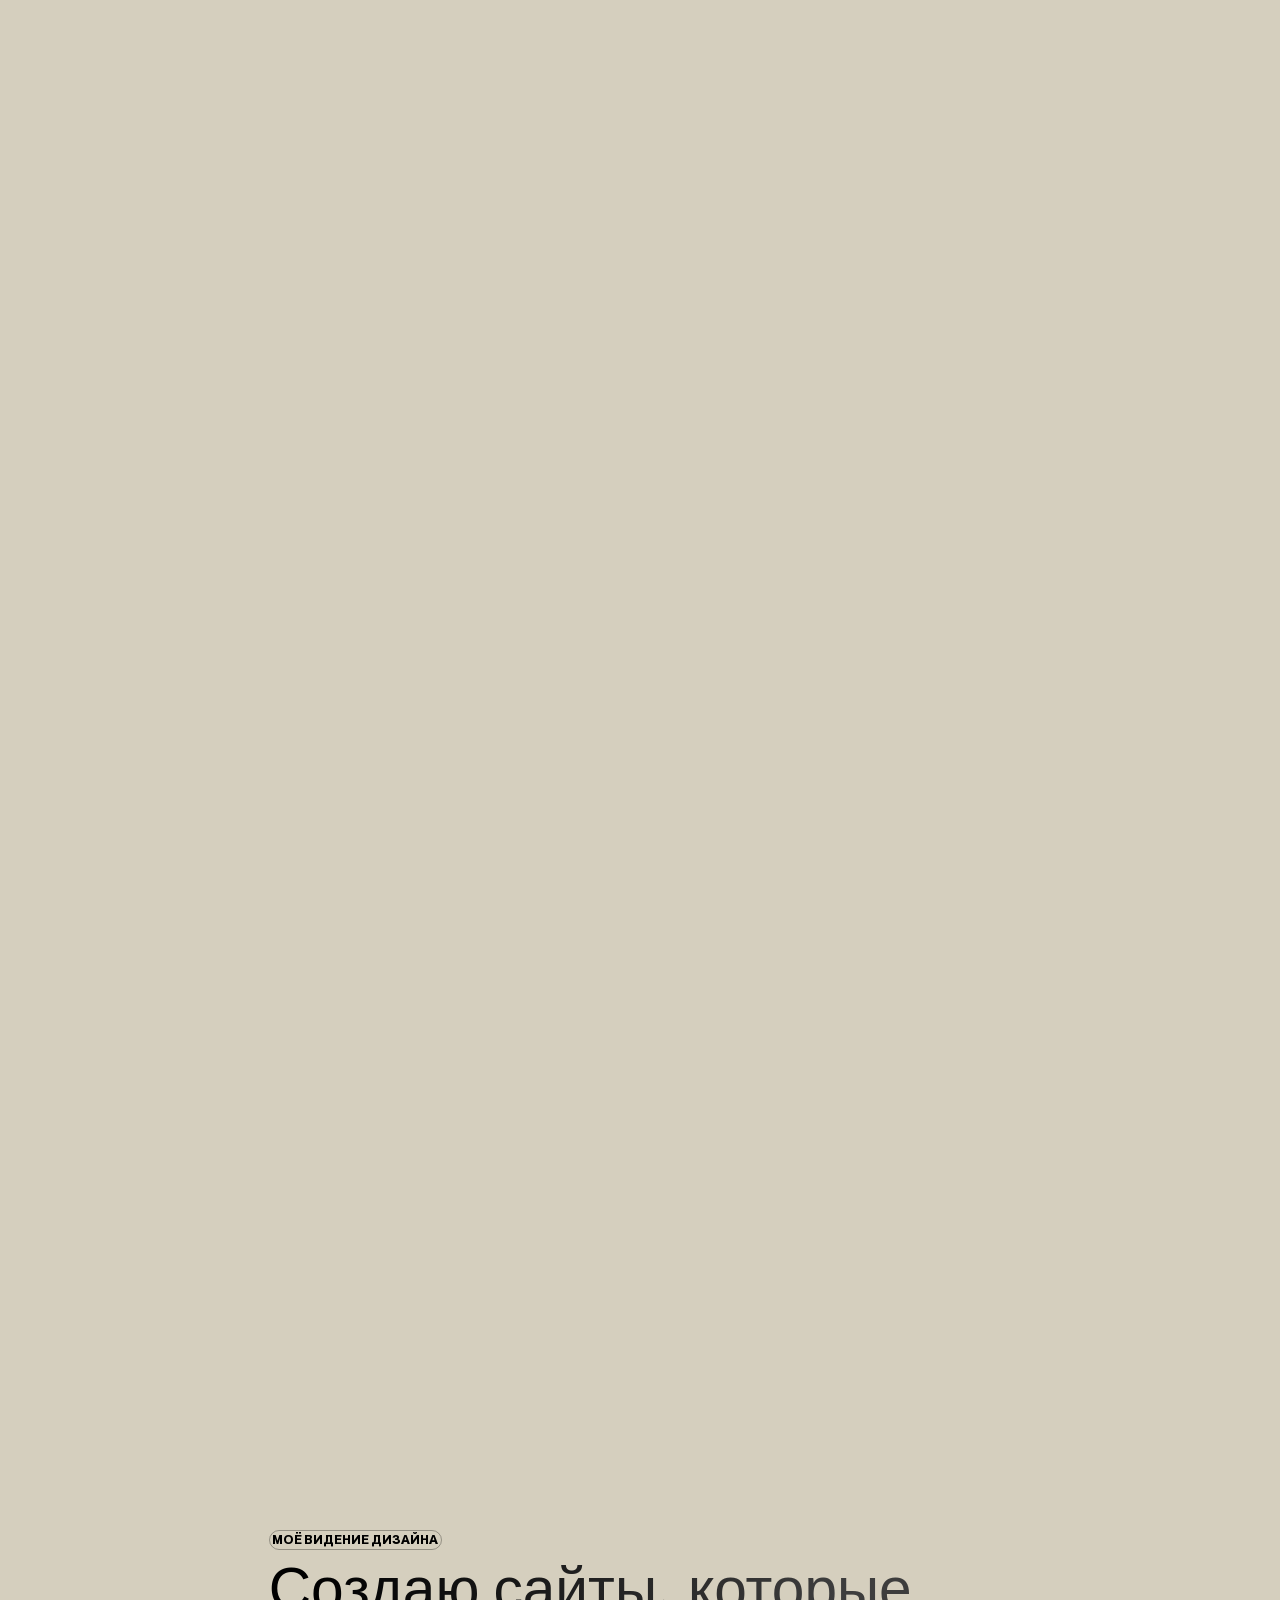
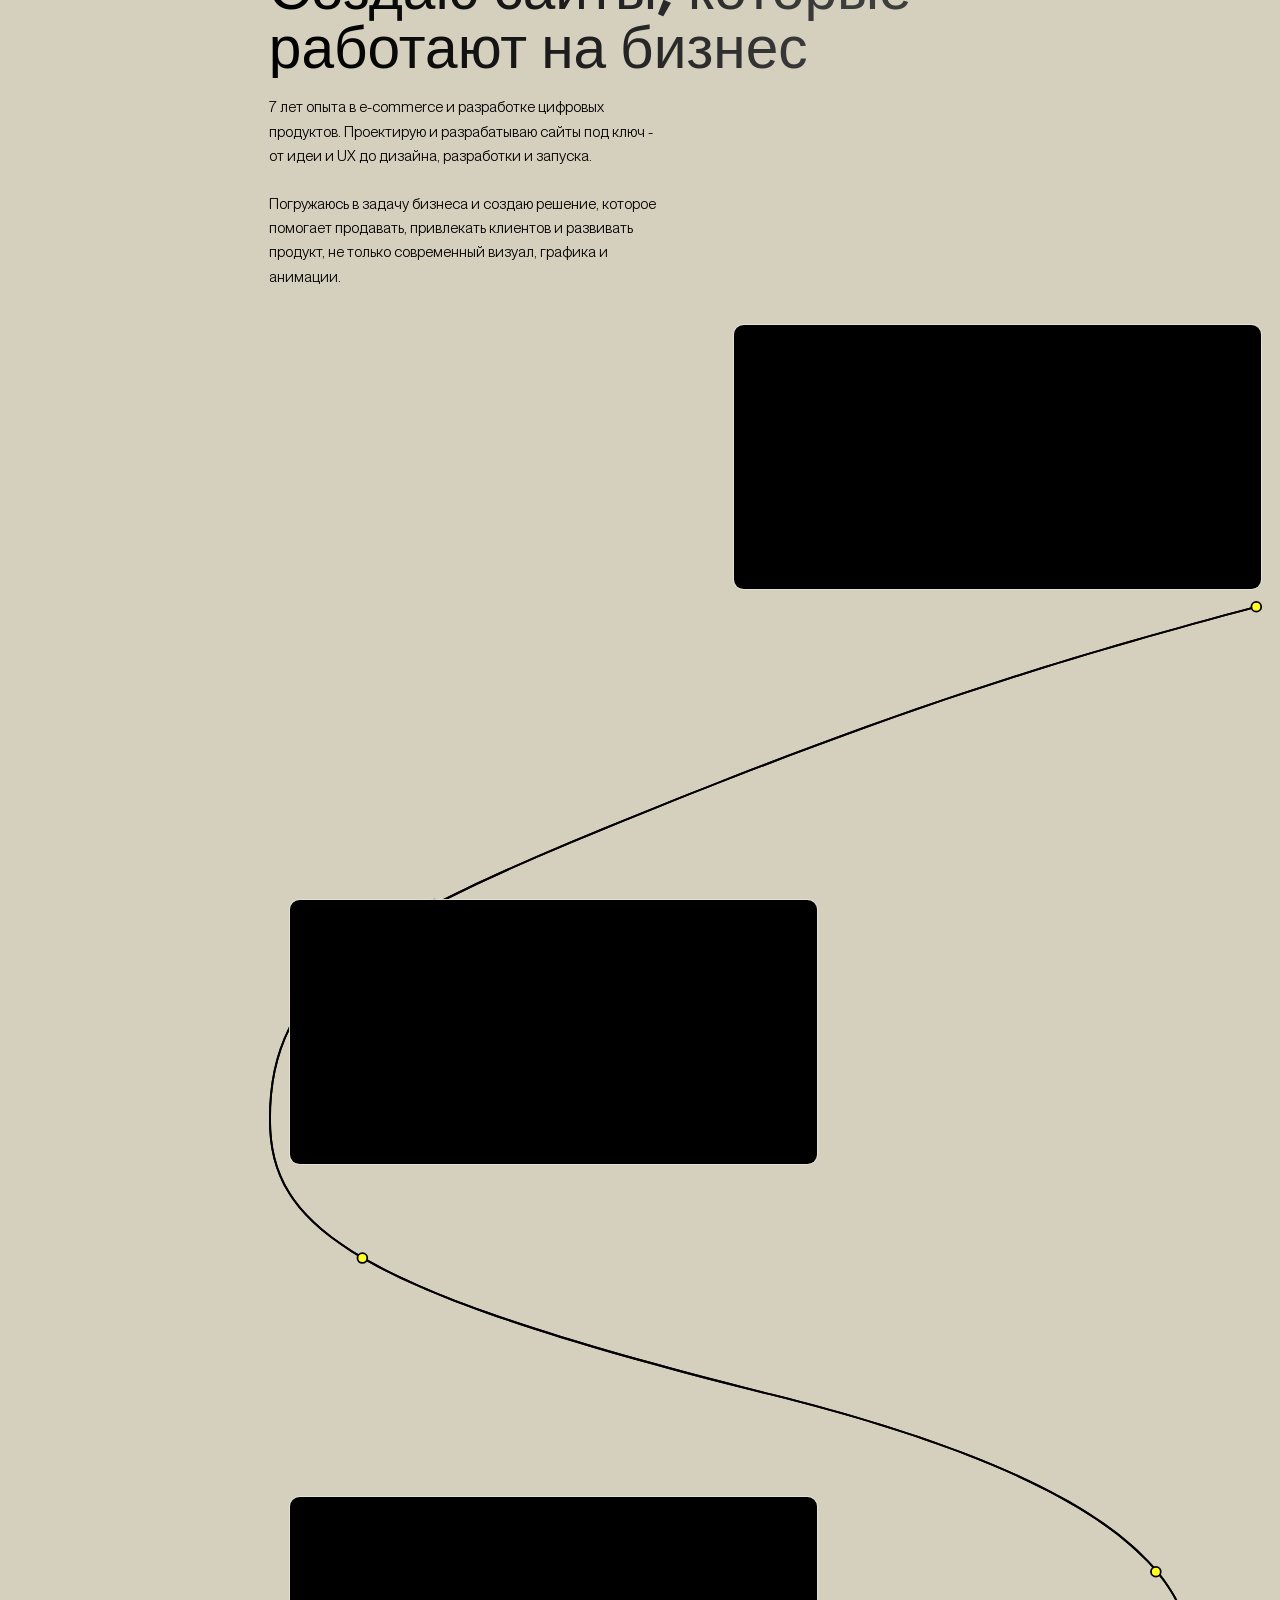
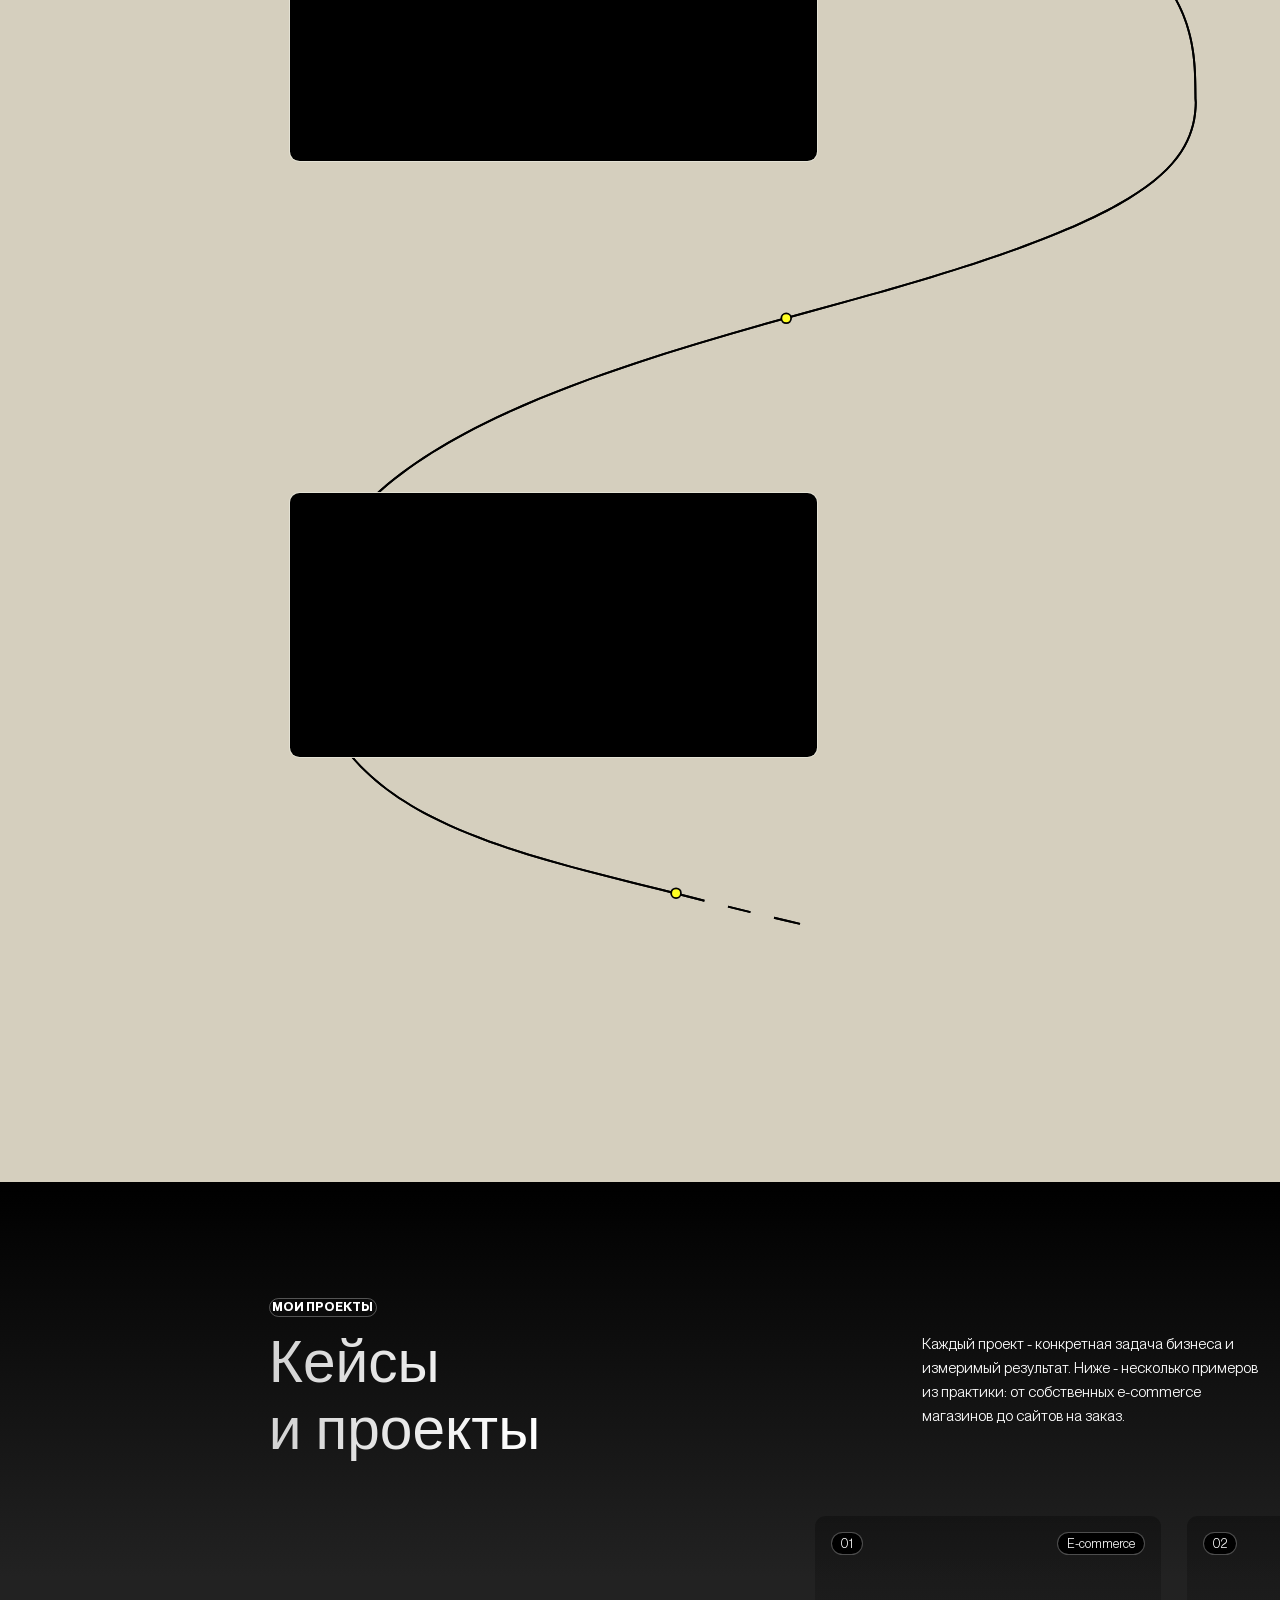
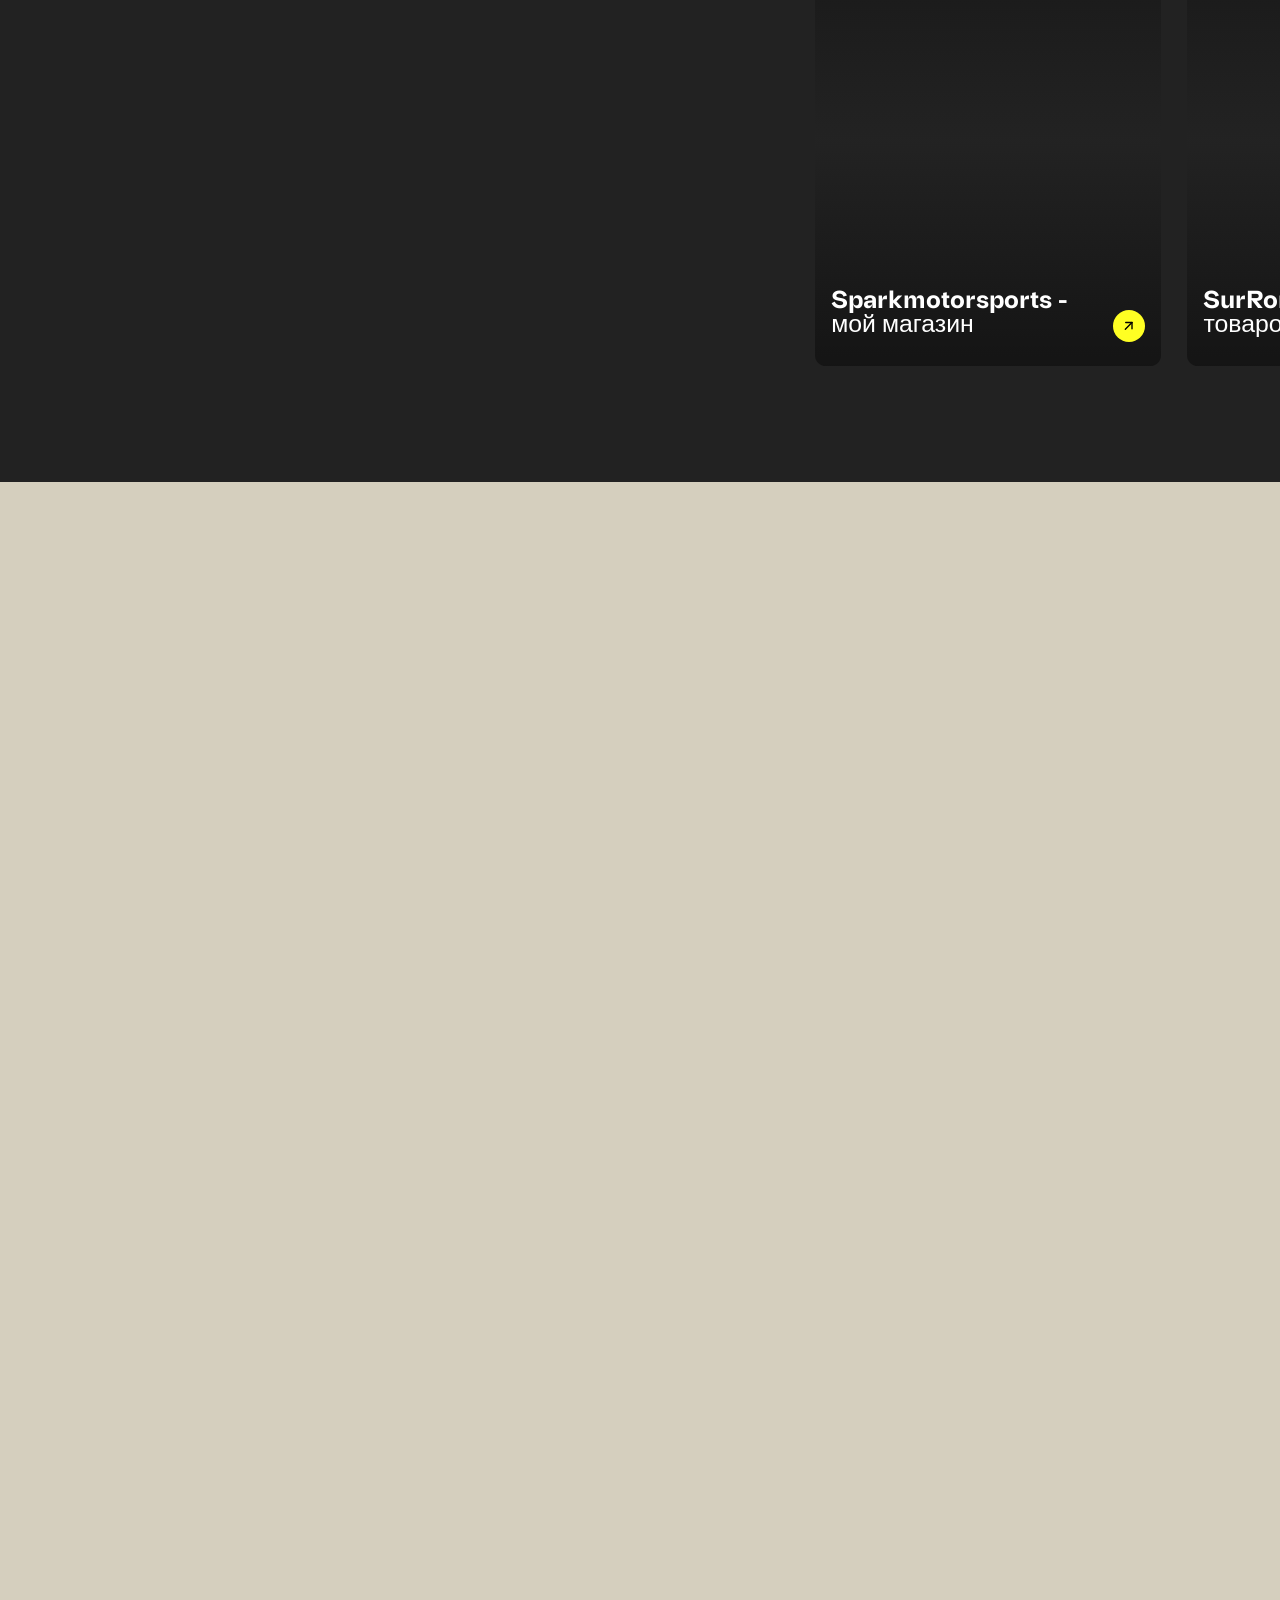
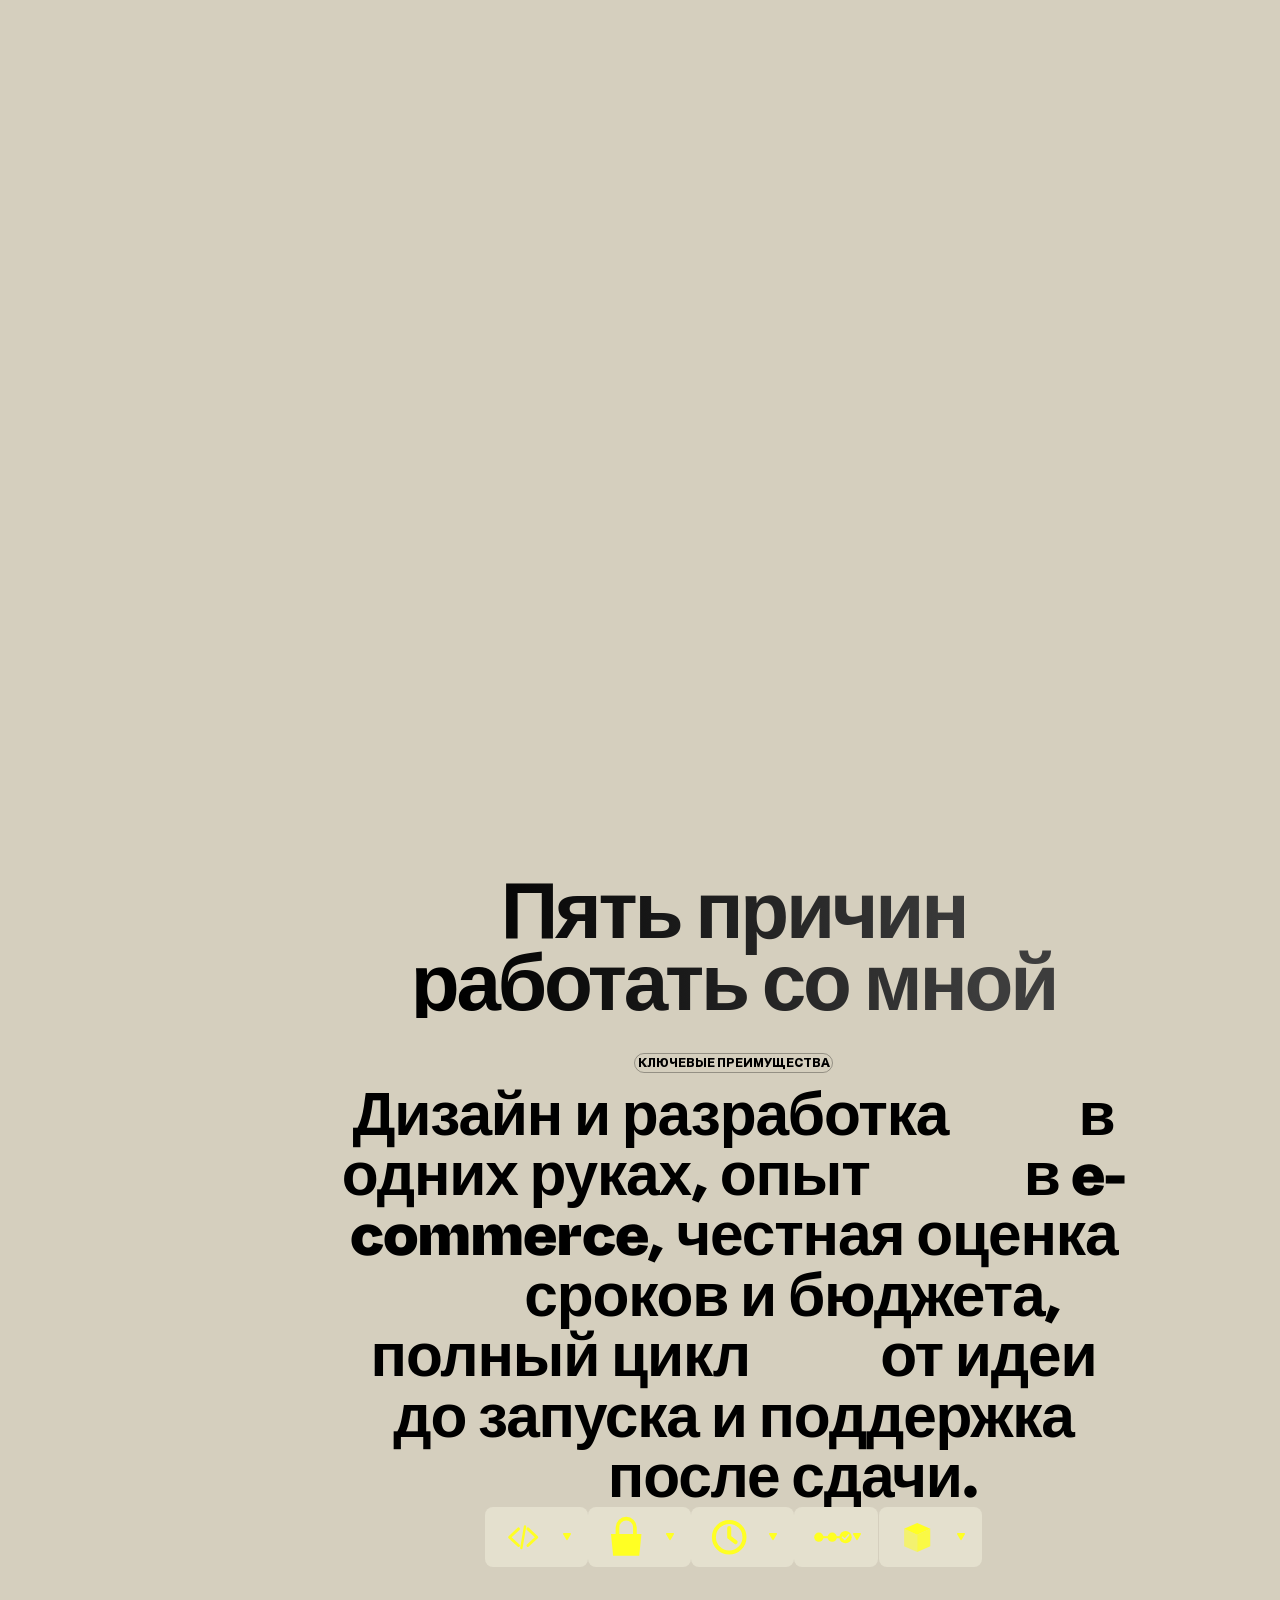
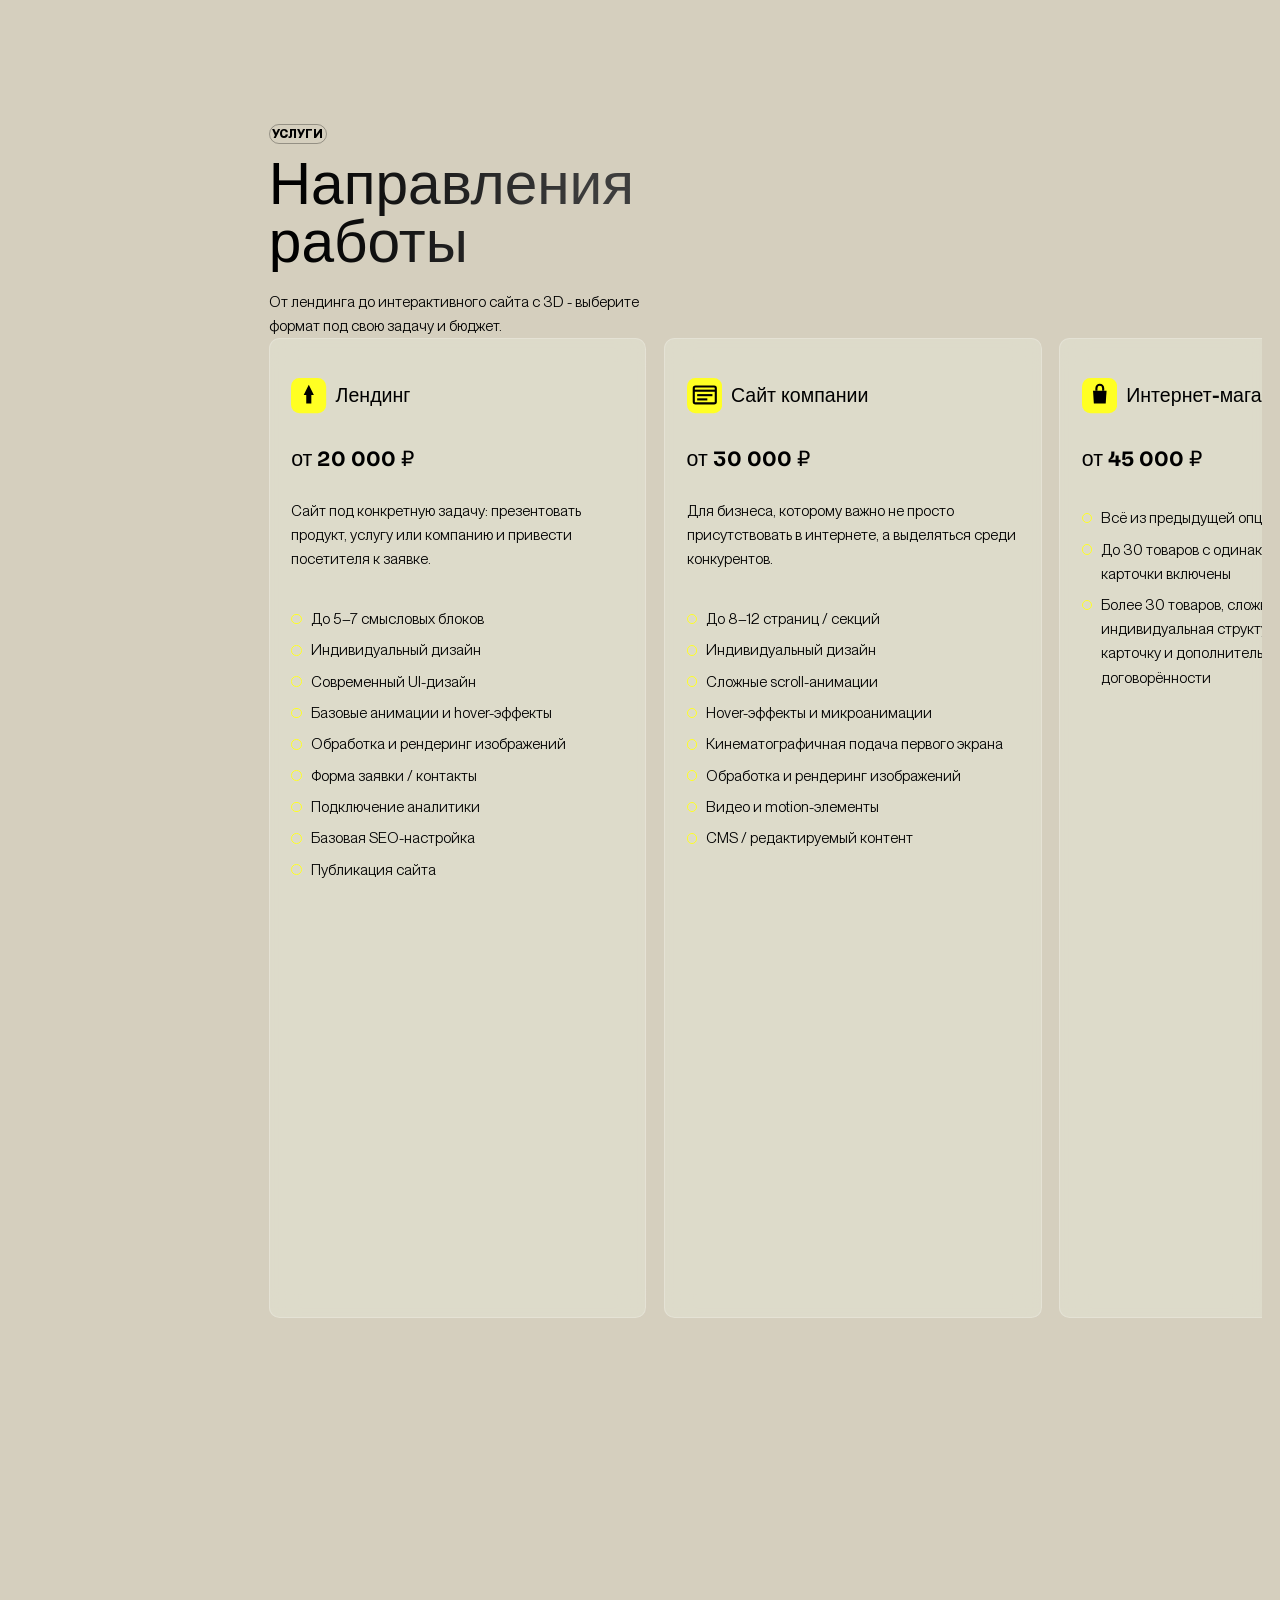
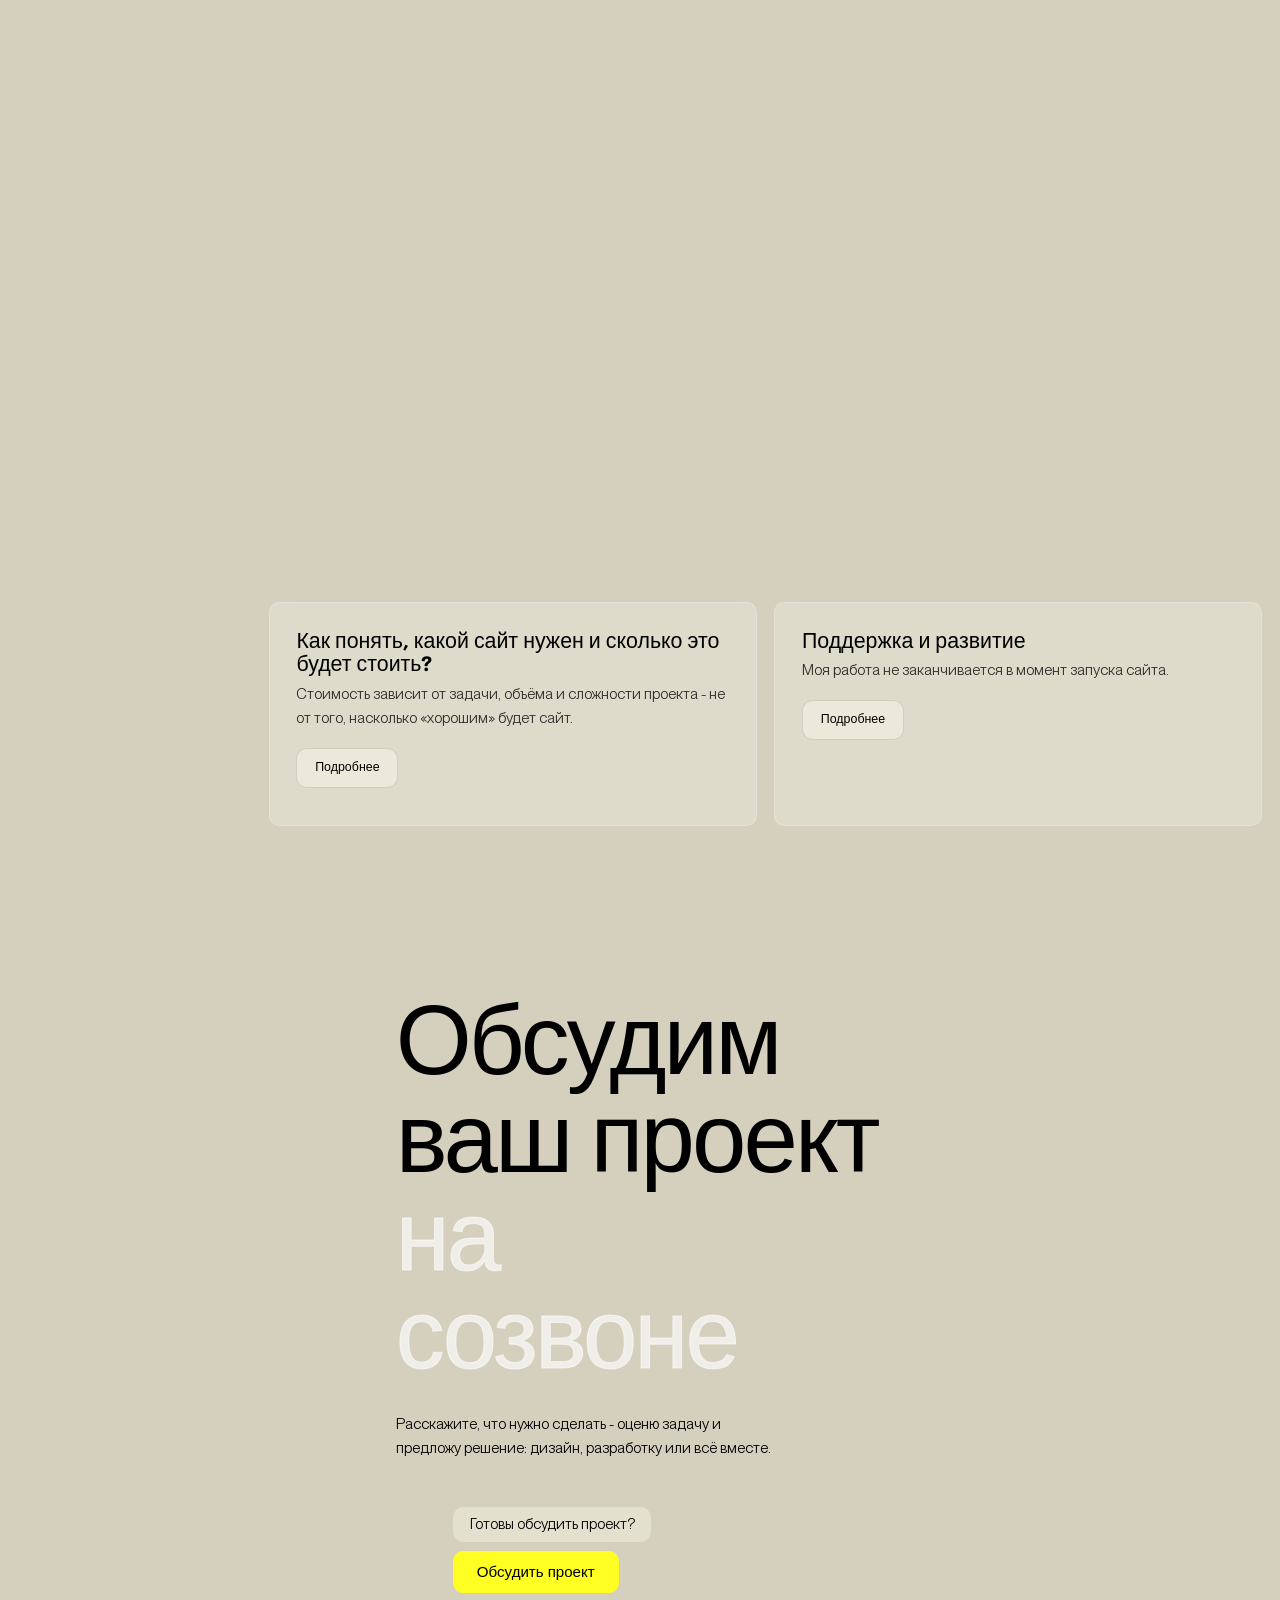
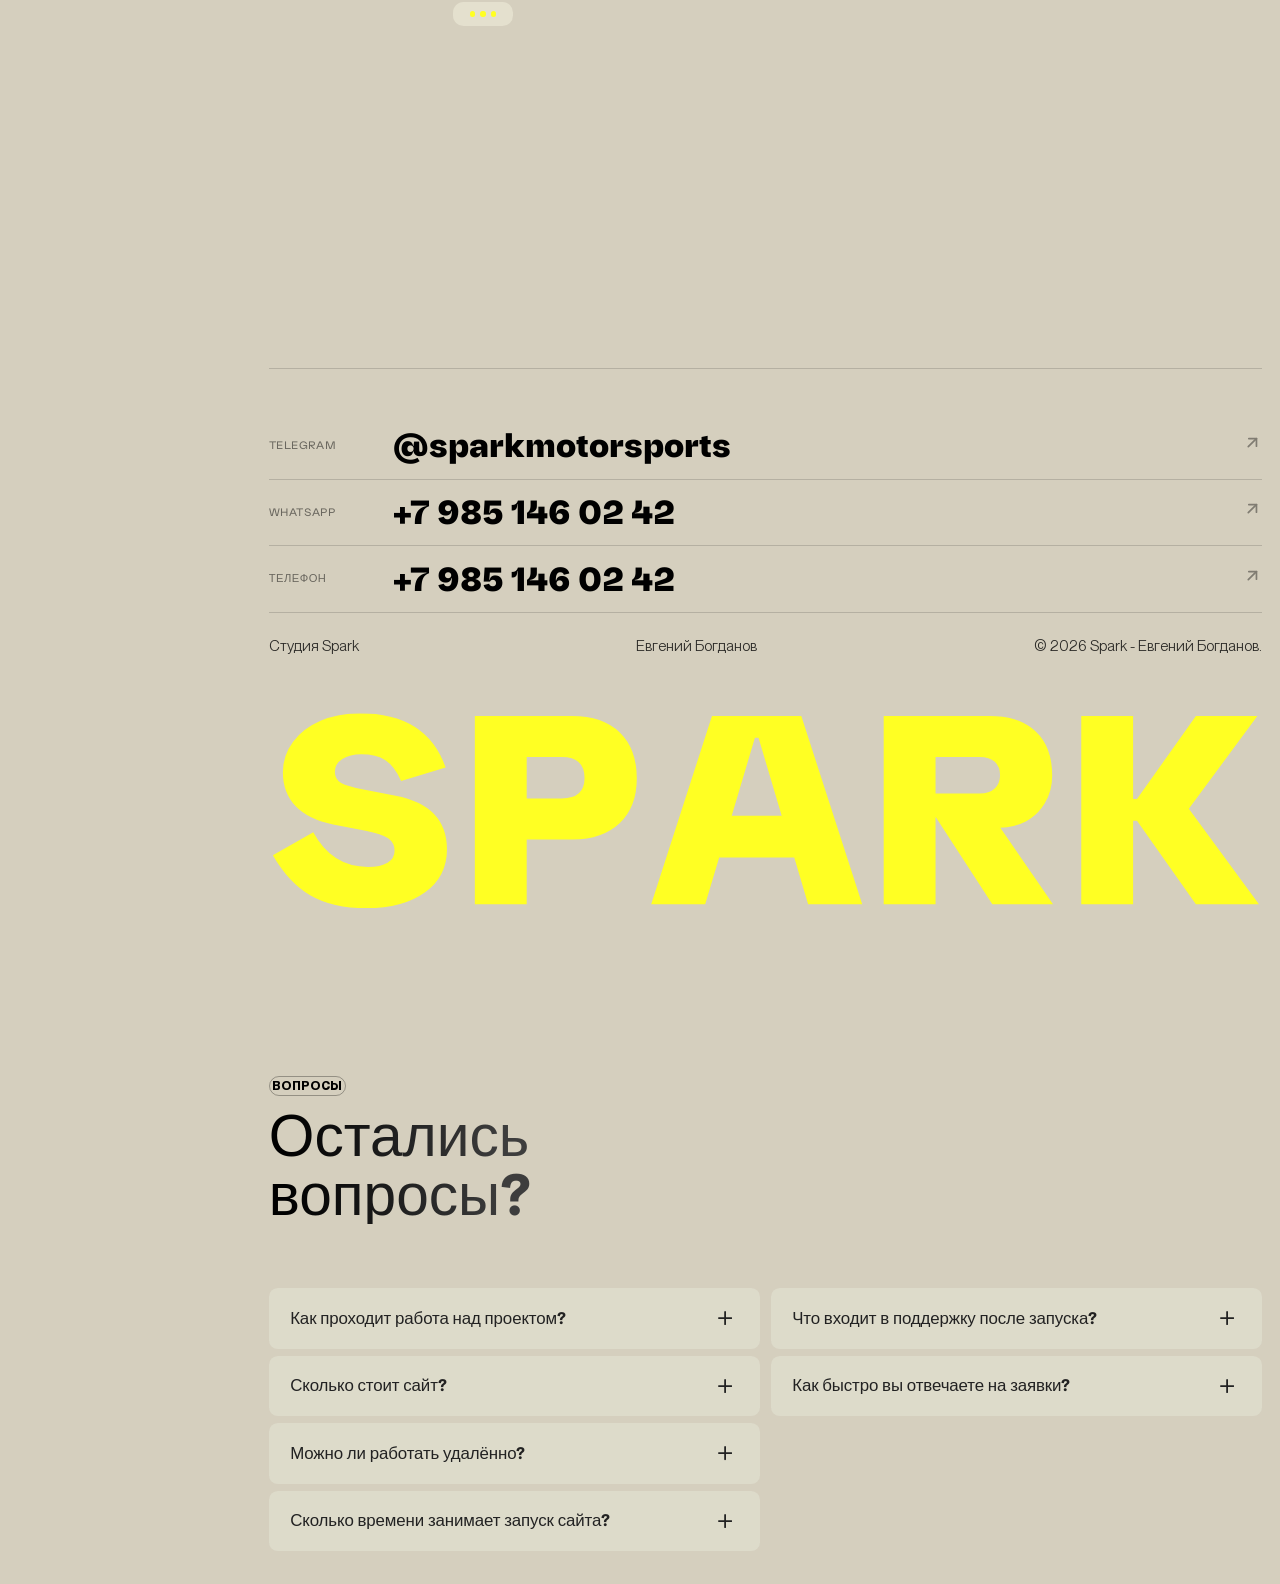
==== commit f5cb744a: "Enlarge vision video cards on desktop" ====
--- a/index.html
+++ b/index.html
@@ -25,6 +25,14 @@
   display: block;
   width: 100%;
   line-height: 0;
+}
+
+
+/* Увеличенные видеокарточки «Моё видение дизайна» на десктопе. */
+@media (min-width: 768px) {
+  .about-card.is-vision-video {
+    width: clamp(31rem, 41.4vw, 52rem);
+  }
 }
 </style><meta charset="utf-8"><link href="https://cdn.prod.website-files.com" rel="preconnect"><title>Евгений Богданов - Full-stack разработчик и студия Spark</title><meta content="Дизайн и разработка сайтов под ключ - от идеи до запуска. 4 года в e-commerce и вебе, 100% репутация. Студия Spark - Евгений Богданов." name="description"><meta content="Евгений Богданов - Full-stack разработчик и студия Spark" property="og:title"><meta content="Дизайн и разработка сайтов под ключ - от идеи до запуска. 4 года в e-commerce и вебе, 100% репутация. Студия Spark - Евгений Богданов." property="og:description"><meta content="https://evgeny-spark-designs.github.io/Portfolio/images/OpenGraph.jpg" property="og:image"><meta content="1200" property="og:image:width"><meta content="630" property="og:image:height"><meta content="https://evgeny-spark-designs.github.io/Portfolio/" property="og:url"><meta content="Spark - Евгений Богданов" property="og:site_name"><meta content="ru_RU" property="og:locale"><meta content="Евгений Богданов - Full-stack разработчик и студия Spark" name="twitter:title"><meta content="Дизайн и разработка сайтов под ключ - от идеи до запуска. 4 года в e-commerce и вебе, 100% репутация. Студия Spark - Евгений Богданов." name="twitter:description"><meta content="https://evgeny-spark-designs.github.io/Portfolio/images/OpenGraph.jpg" name="twitter:image"><meta property="og:type" content="website"><meta content="summary_large_image" name="twitter:card"><meta content="width=device-width, initial-scale=1" name="viewport"><meta content="Webflow" name="generator"><link href="css/nesh-staging.webflow.shared.bea9f6170.min.css" rel="stylesheet" type="text/css"><style>html.w-mod-js:not(.w-mod-ix3) :is(.popup-card-wrap.is-active-card) {visibility: hidden !important;}</style><script type="text/javascript">!function(o,c){var n=c.documentElement,t=" w-mod-";n.className+=t+"js",("ontouchstart"in o||o.DocumentTouch&&c instanceof DocumentTouch)&&(n.className+=t+"touch")}(window,document);</script><link href="images/favicon.png" rel="shortcut icon" type="image/x-icon"><link href="images/webclip.png" rel="apple-touch-icon"><script type="application/ld+json">
 {
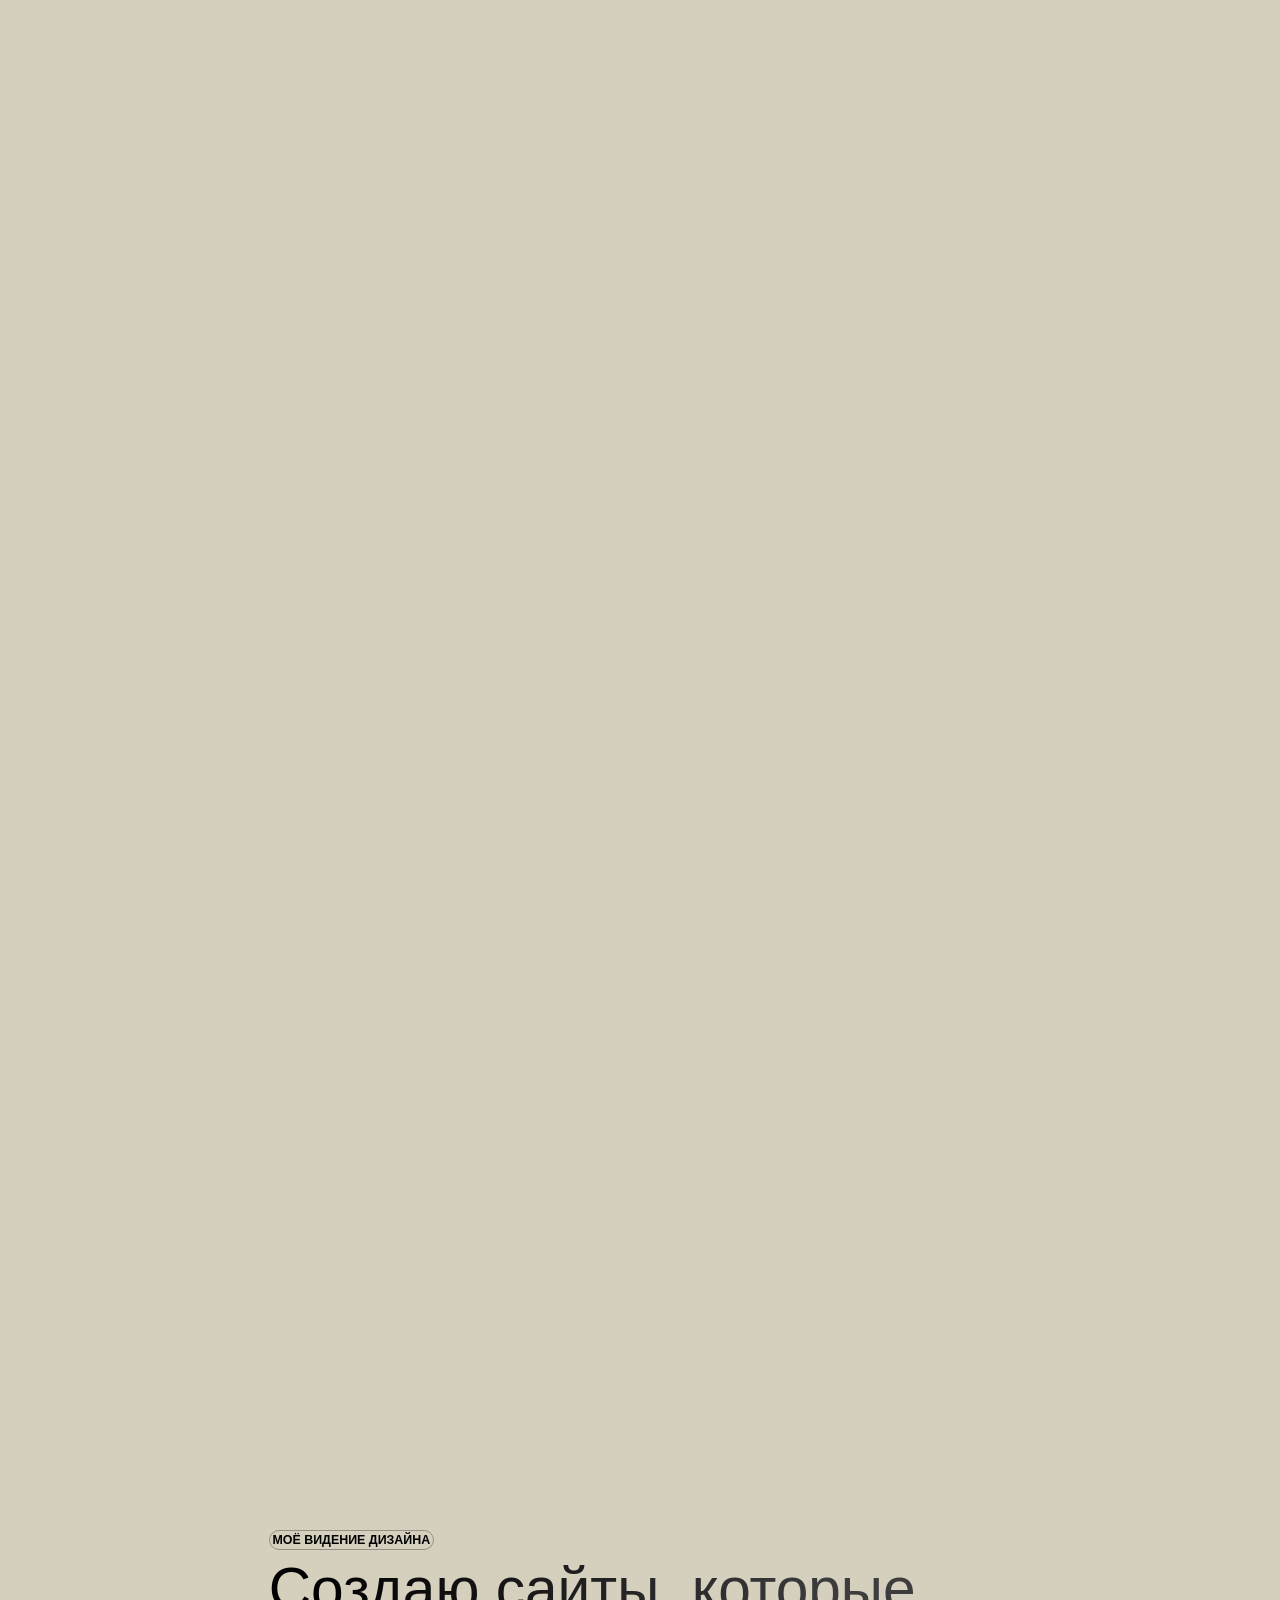
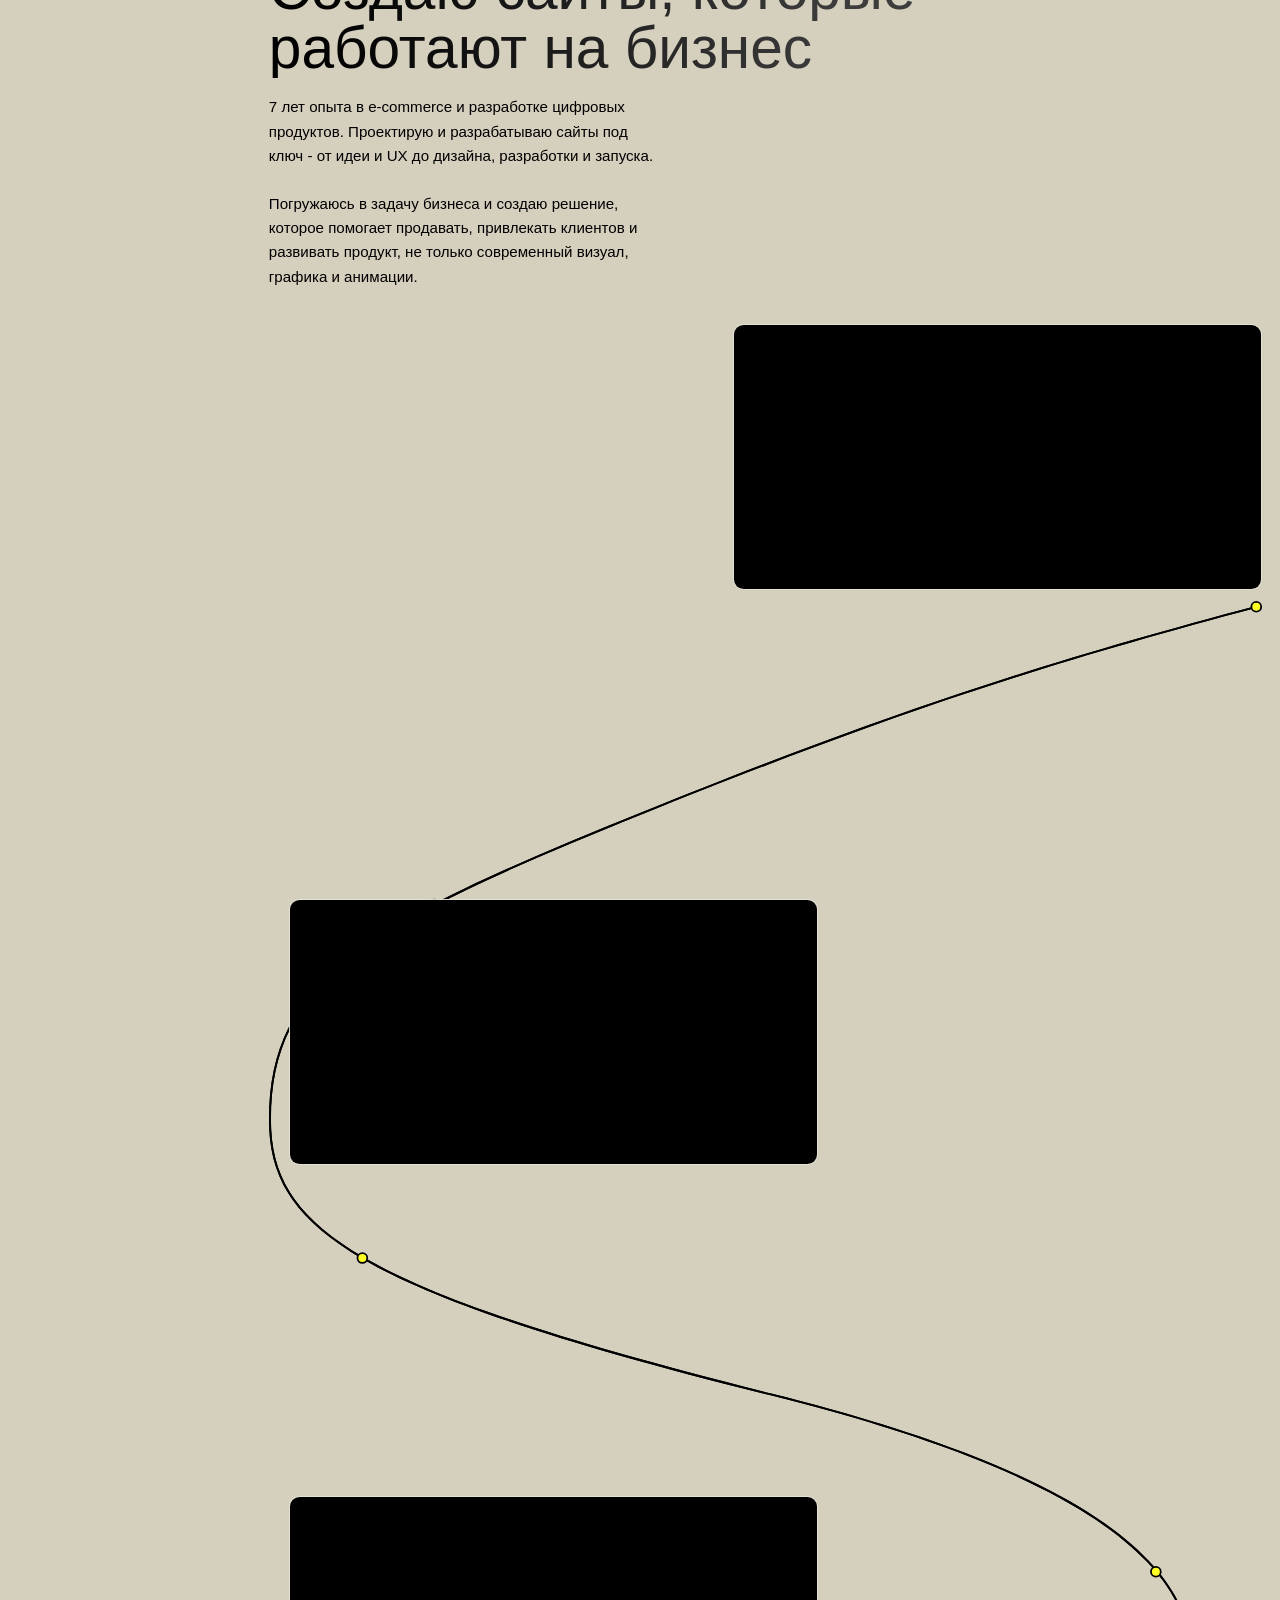
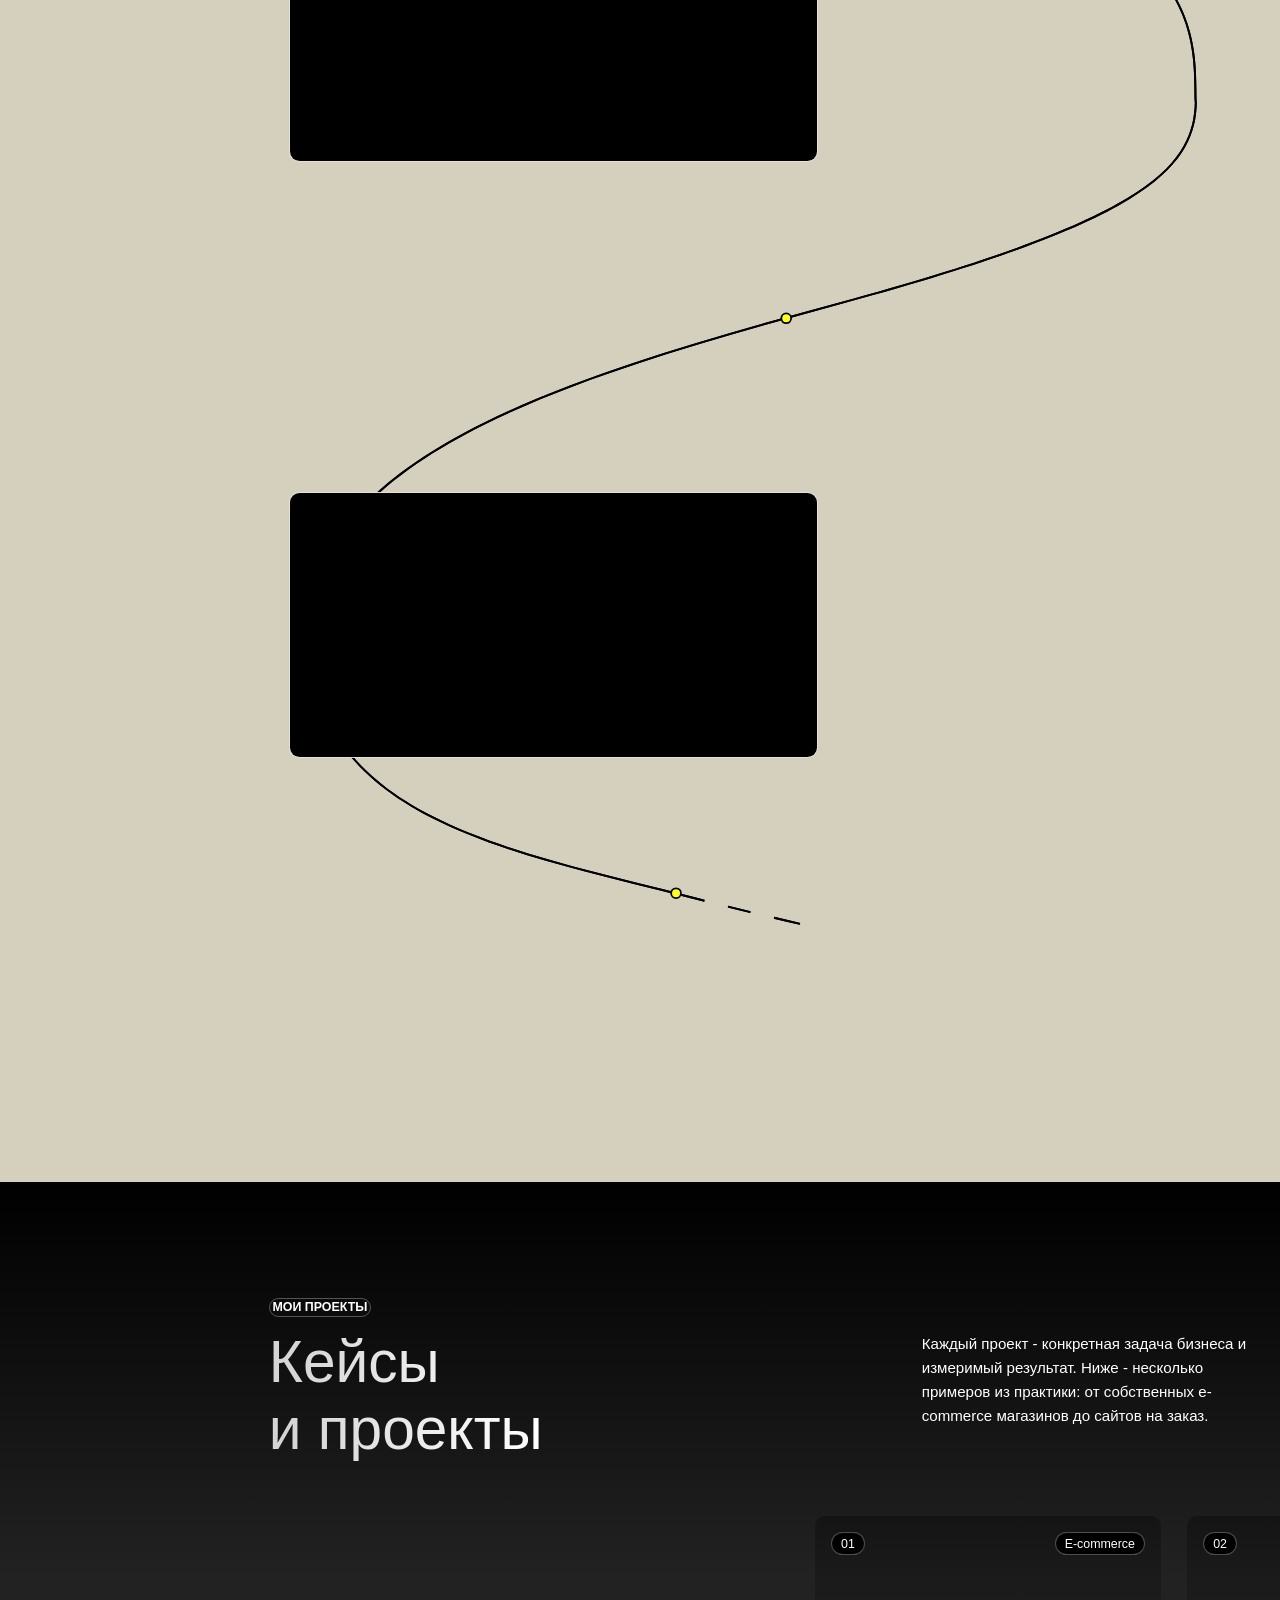
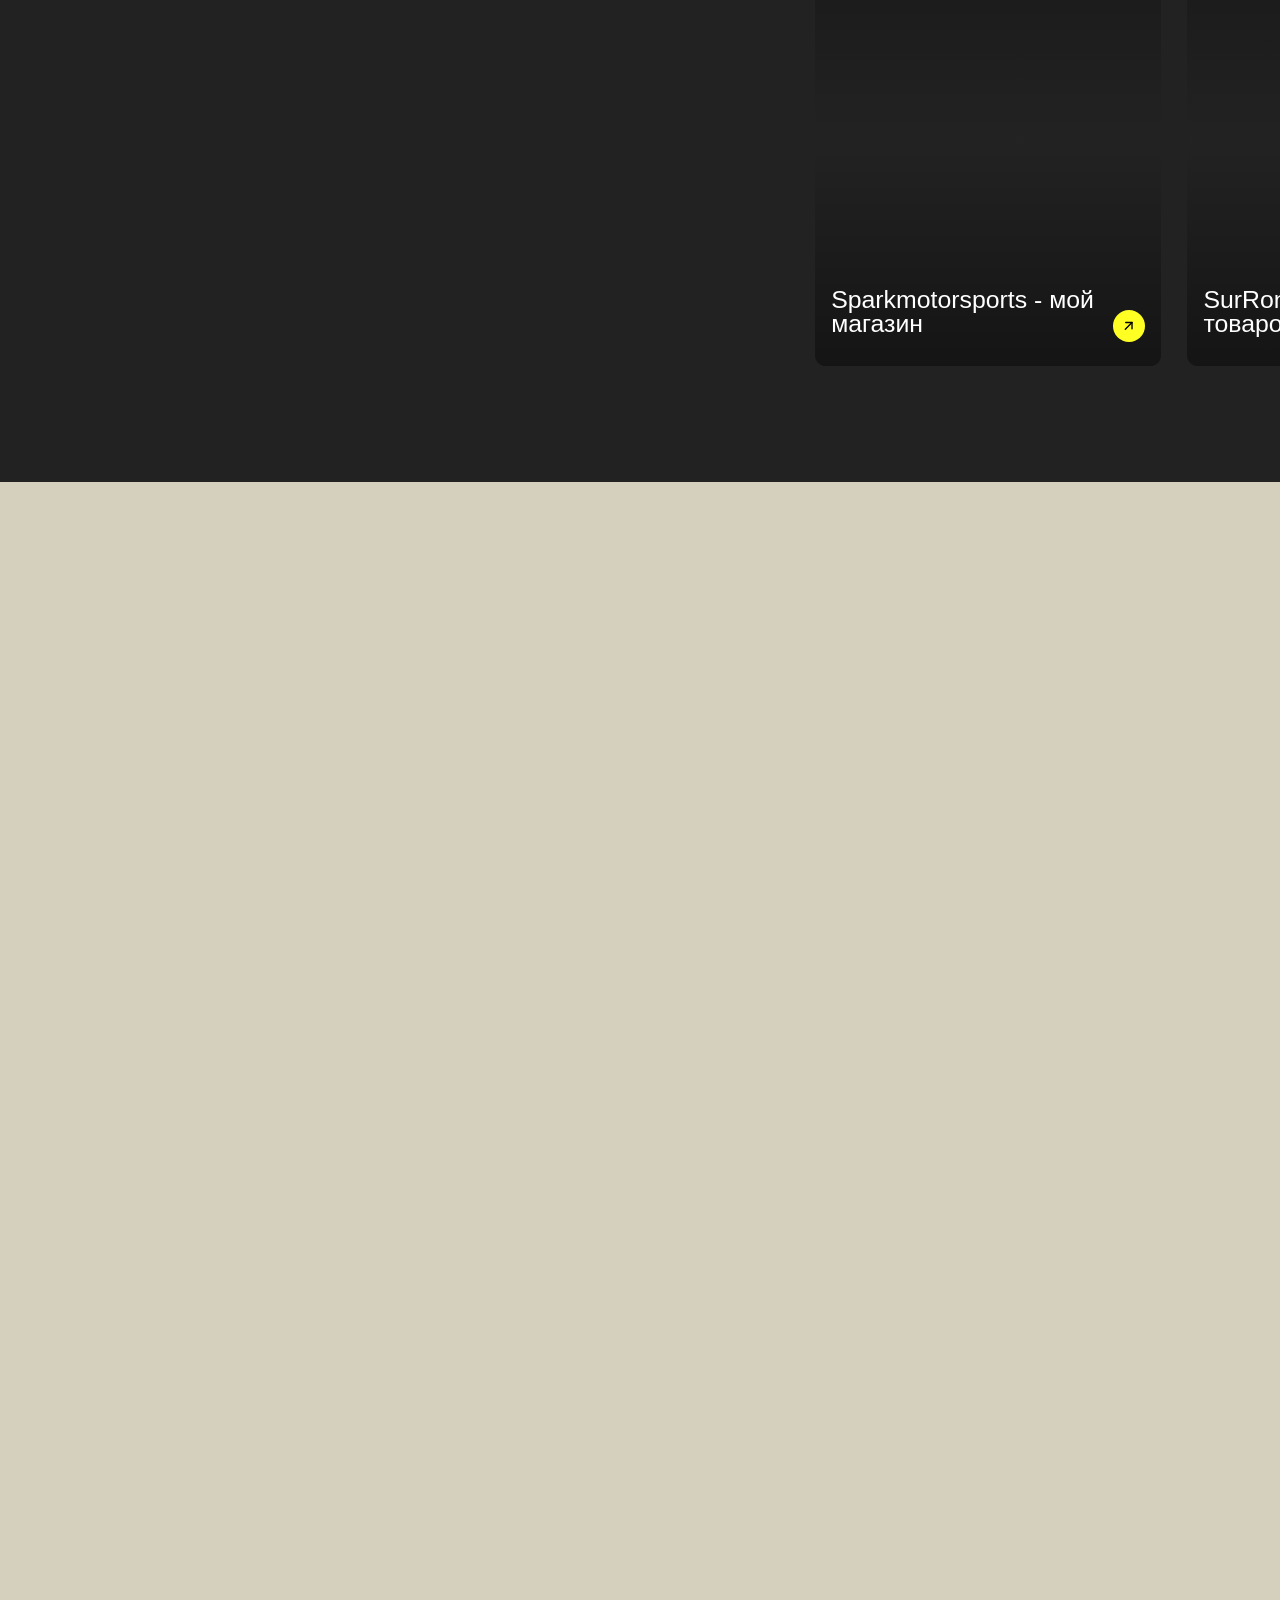
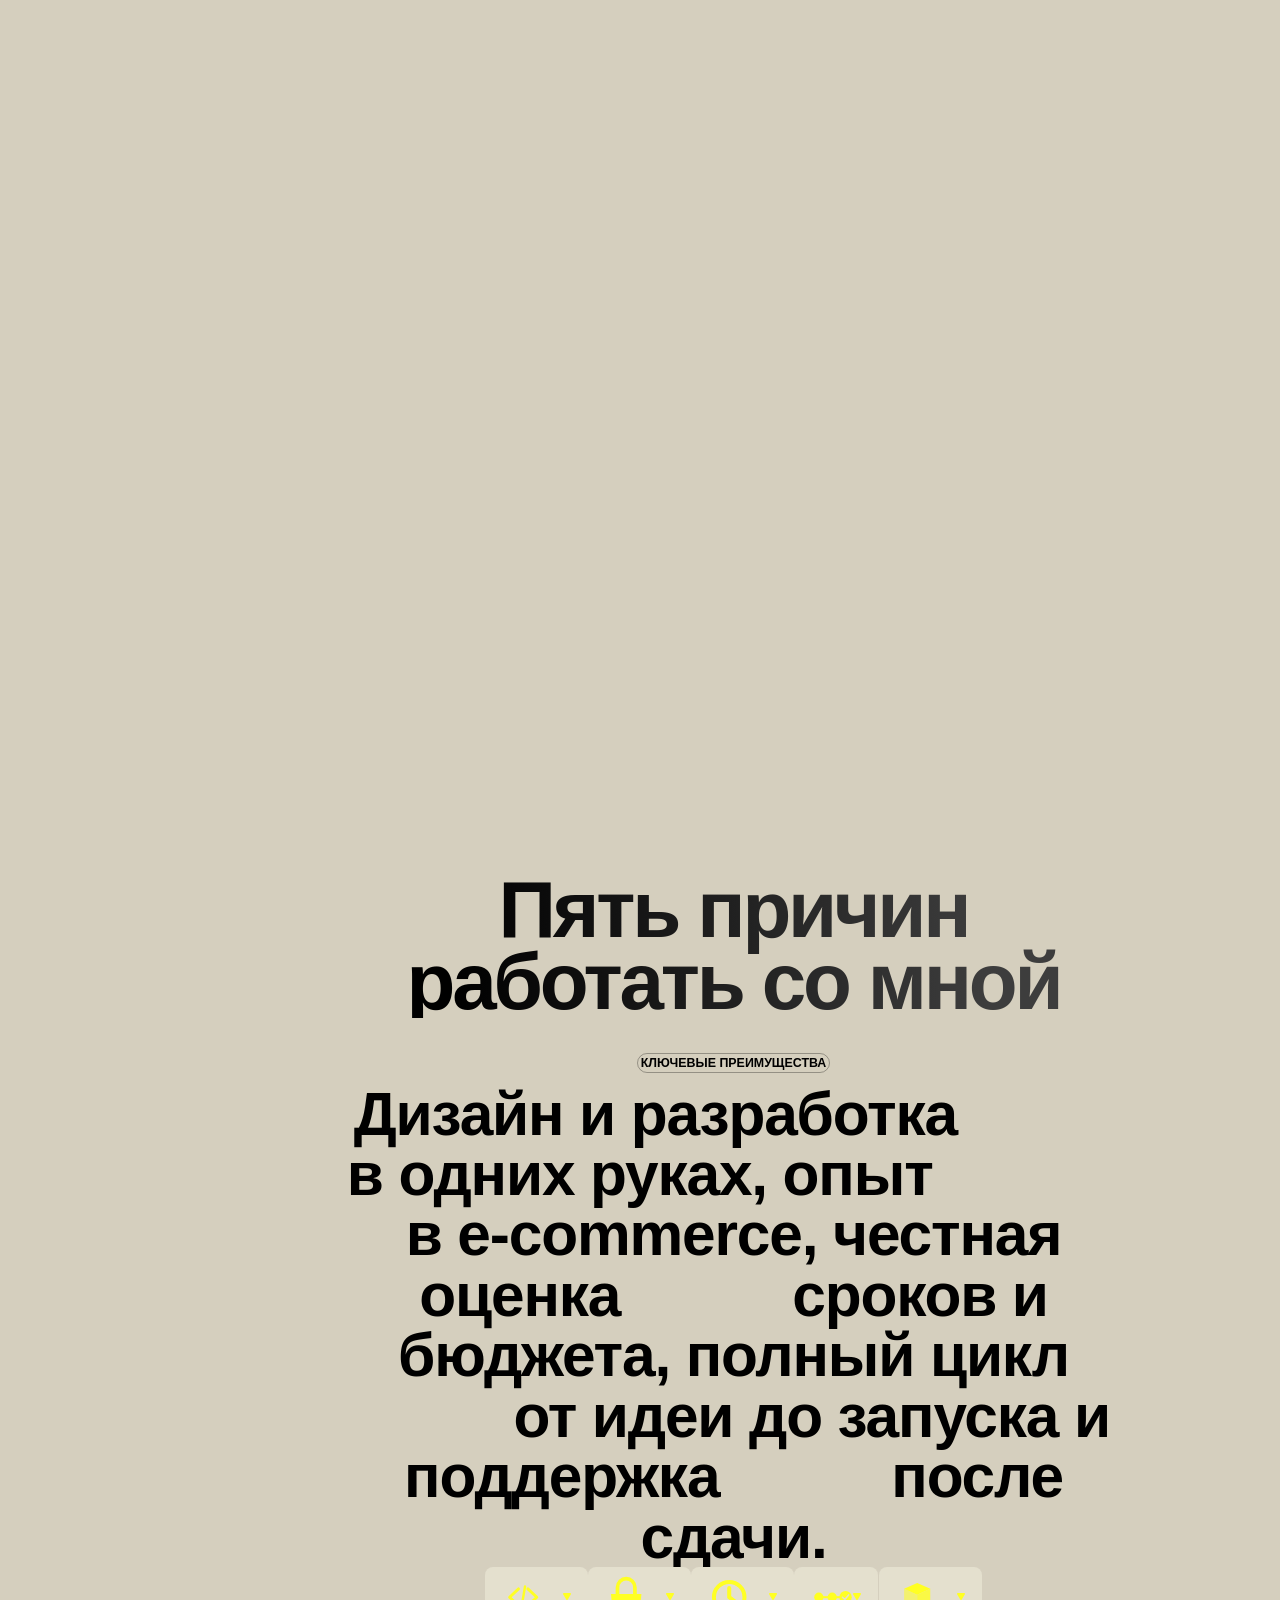
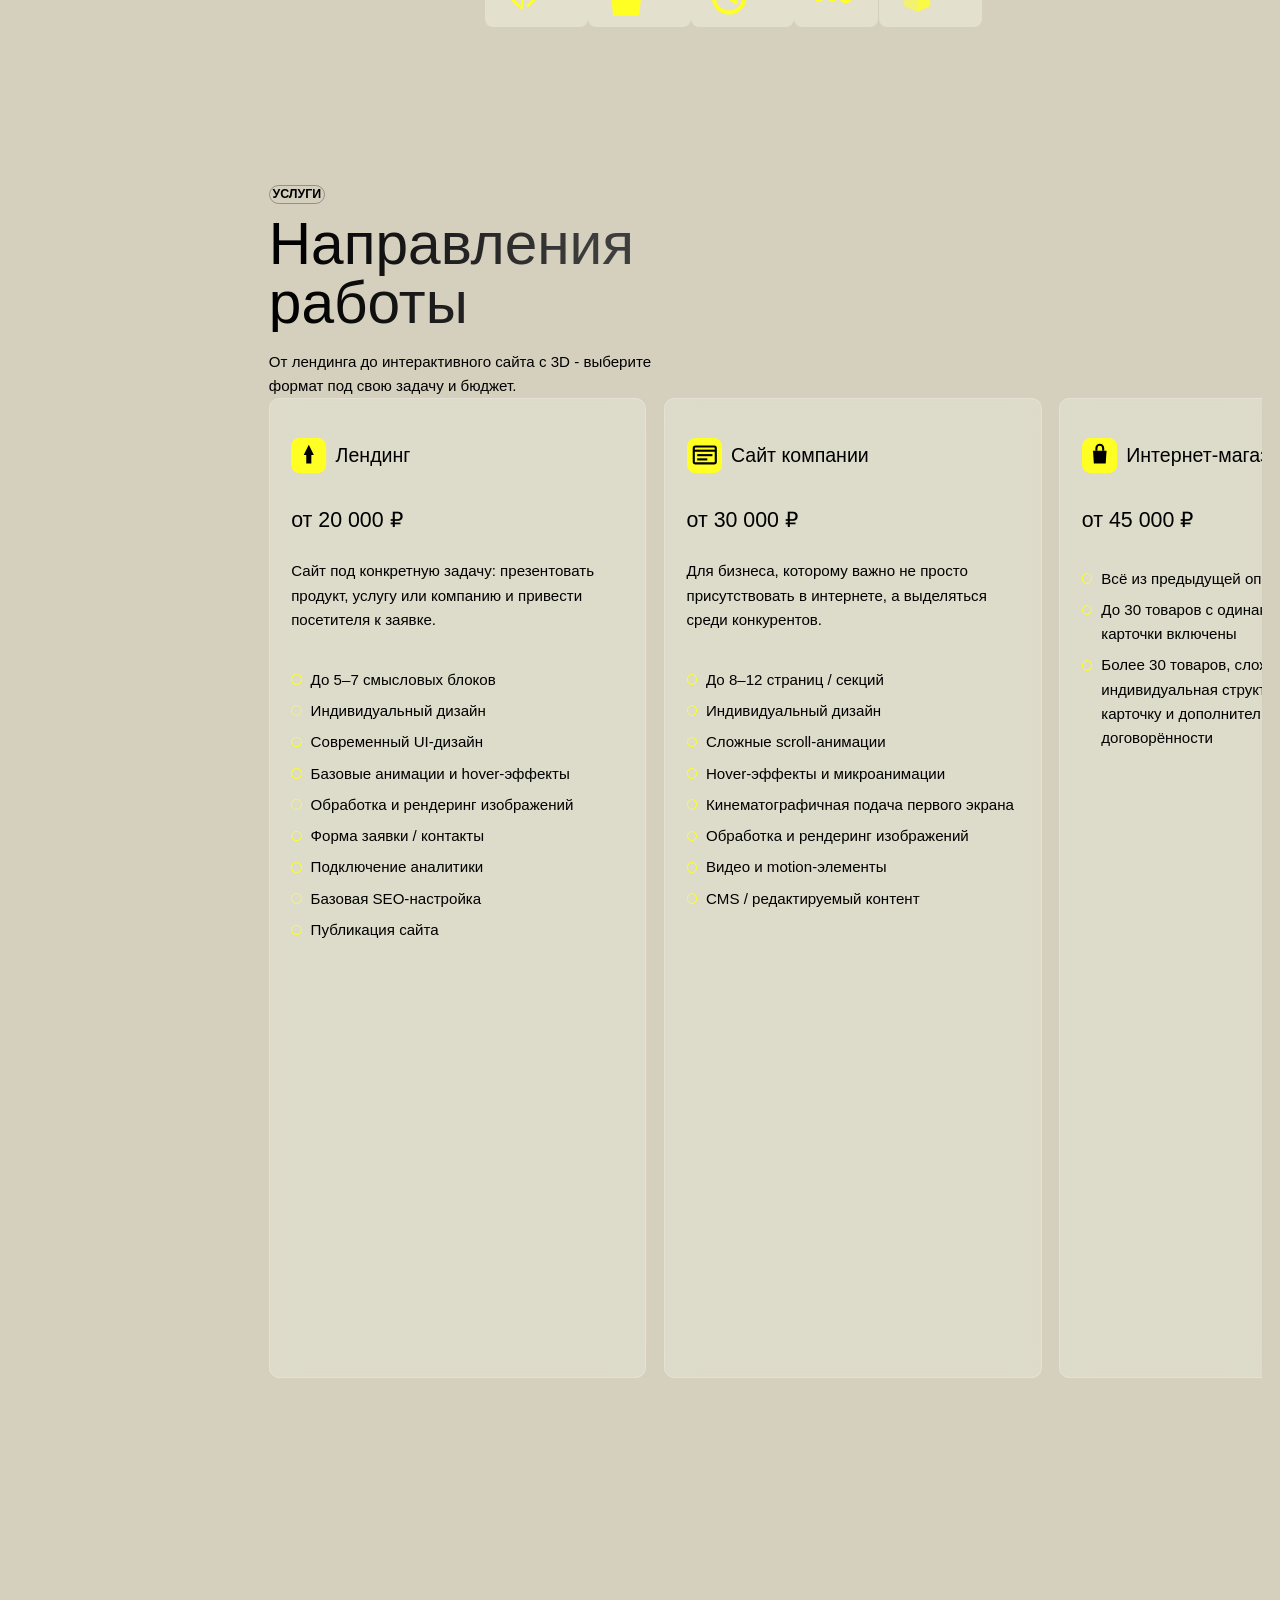
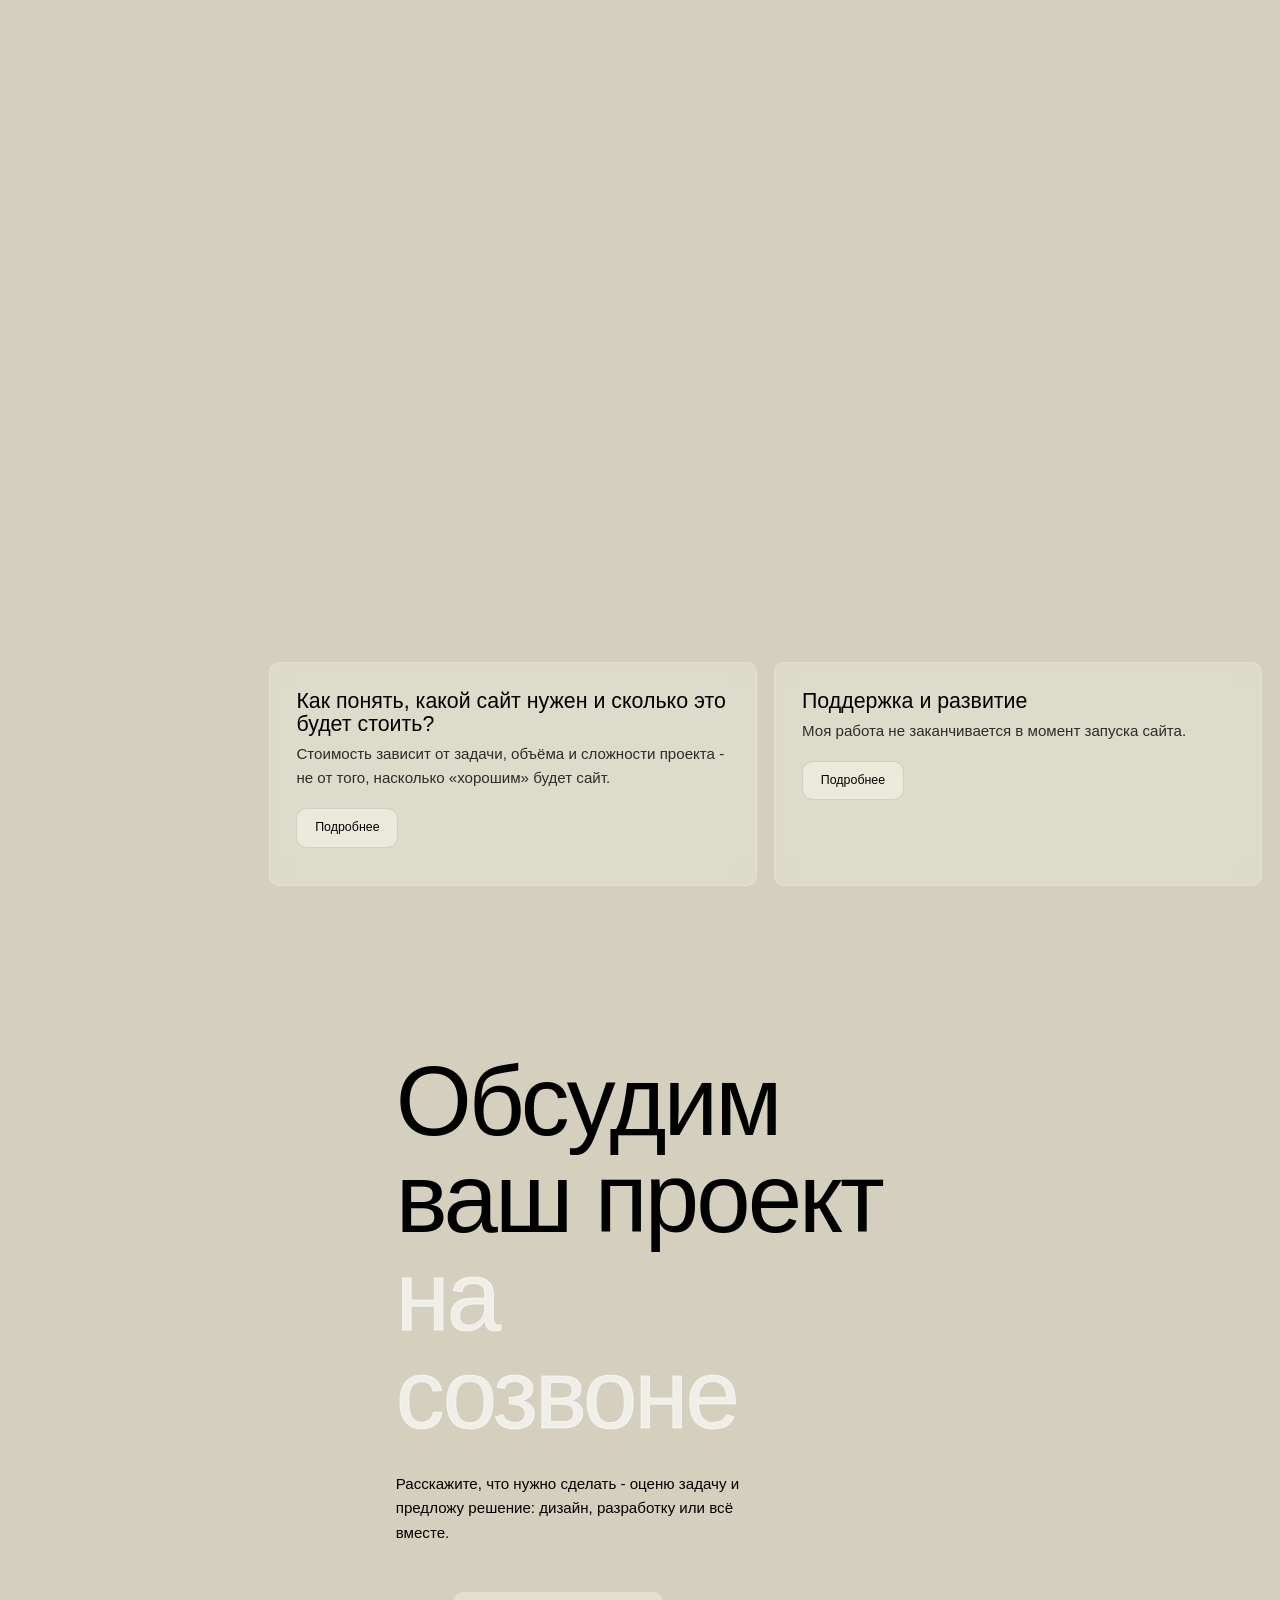
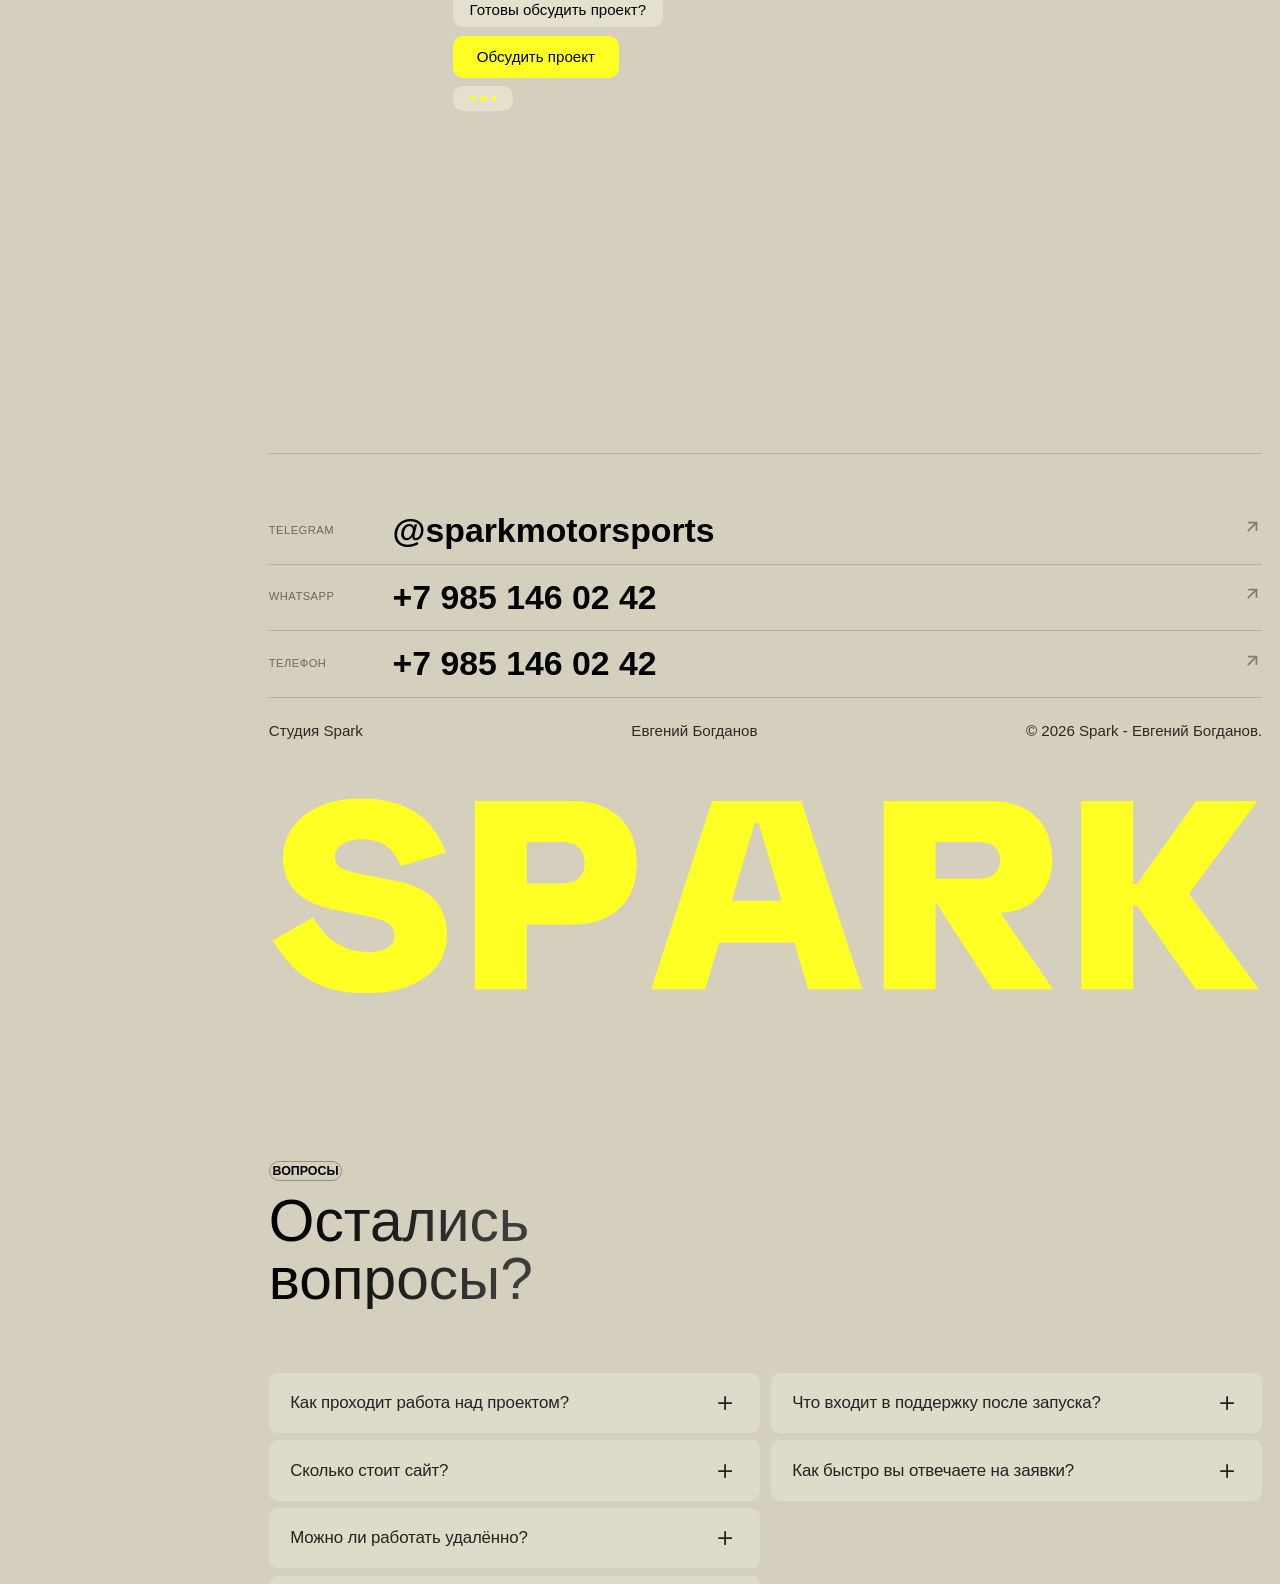
==== commit d2059a72: "Fix Evsin portfolio case link" ====
--- a/index.html
+++ b/index.html
@@ -1413,7 +1413,7 @@
 }
 
 
-</style></div><div data-flip-origin="" class="nesh-logo-preload-wrap"><svg xmlns="http://www.w3.org/2000/svg" width="100%" viewBox="0 0 7452 1463" fill="none" class="nesh-logo-preload-svg"><path transform="translate(0, 1434) scale(1,-1)" d="M29 369 332 541Q472 281 743 281Q837 281 889.5 312.5Q942 344 942 403Q942 461 894.0 495.5Q846 530 725 553L481 600Q297 635 200.5 735.5Q104 836 104 991Q104 1117 179.5 1218.5Q255 1320 387.0 1377.0Q519 1434 680 1434Q1184 1434 1325 1026L991 926Q942 1036 873.5 1081.0Q805 1126 692 1126Q606 1126 550.0 1090.0Q494 1054 494 993Q494 937 541.0 911.0Q588 885 709 862L950 815Q1335 741 1335 412Q1335 210 1171.0 90.5Q1007 -29 731 -29Q476 -29 312.0 66.5Q148 162 29 369Z" fill="currentColor"></path><path transform="translate(1413, 1434) scale(1,-1)" d="M131 0V1413H860Q1090 1413 1218.0 1290.0Q1346 1167 1346 944Q1346 730 1217.0 608.5Q1088 487 866 487H520V0ZM520 795H784Q954 795 954 948Q954 1106 784 1106H520Z" fill="currentColor"></path><path transform="translate(2836, 1434) scale(1,-1)" d="M1208 0 1104 352H541L436 0H31L487 1413H1157L1614 0ZM635 664H1010L836 1249H809Z" fill="currentColor"></path><path transform="translate(4480, 1434) scale(1,-1)" d="M1401 0H946L520 657V0H131V1413H928Q1148 1413 1271.5 1297.5Q1395 1182 1395 967Q1395 849 1339.5 758.5Q1284 668 1197.0 622.5Q1110 577 1006 575ZM520 1106V831H850Q924 831 964.0 869.0Q1004 907 1004 969Q1004 1032 964.5 1069.0Q925 1106 850 1106Z" fill="currentColor"></path><path transform="translate(5962, 1434) scale(1,-1)" d="M131 0V1413H520V791H549L991 1413H1452L938 717L1464 0H991L549 627H520V0Z" fill="currentColor"></path></svg></div><header data-tl-desktop="" data-tl-type="trigger" data-tl-trigger=".hero" data-tl-start="53% top" data-tl-from="{'zIndex': 2}" data-tl-to="{'zIndex': 100, 'duration': 0.1}" class="navigation"><div class="nav-container"><div data-tl-desktop="" data-tl-type="trigger" data-tl-trigger=".hero" data-tl-start="top 70%" class="profile-img-wrap"><div class="profile-img-item"><img class="hero-profile-img" src="images/oleg-evsin-hero-v5.png" data-tl-trigger=".hero" alt="Евгений Богданов" data-tl-end="70% top" data-tl-desktop="" data-tl-type="scroll" data-tl-to="{'filter': 'blur(90px)', 'opacity': 0.3}" data-tl-start="top top" sizes="100vw" loading="lazy" data-tl-from="{'filter': 'blur(0px)', 'opacity': 1}" fetchpriority="high" srcset="images/oleg-evsin-hero-v5.png 1024w"></div></div><div id="w-node-_5e7c5502-ddba-215f-98c3-2549ffbe61a2-be2d4114" class="nav-top-layout"><div data-tl-desktop="" data-tl-type="scroll" data-tl-trigger=".hero" data-tl-start="35% top" data-tl-end="39% top" data-tl-from="{'scale' : 0.5, 'opacity' : 0}" data-tl-to="{'scale' : 1, 'opacity' : 1}" class="nav-top-bg"></div><div class="nav-top-item"><a data-link-id="home" href="#hero" data-tl-desktop="" data-tl-type="scroll" data-tl-trigger=".hero" data-tl-start="42% top" data-tl-end="44% top" data-tl-from="{'color' : '#FFFF23', 'backgroundColor': 'transparent'}" data-tl-to="{'color' : '#000', 'backgroundColor': '#FFFF23'}" class="nav-logo"><div class="nav-logo-item"><div data-flip-trigger=".hero" data-flip-start="top top" data-flip-end="44% top" class="nesh-logo"><svg xmlns="http://www.w3.org/2000/svg" width="100%" viewBox="0 0 7452 1463" fill="none" class="nesh-logo-svg"><path transform="translate(0, 1434) scale(1,-1)" d="M29 369 332 541Q472 281 743 281Q837 281 889.5 312.5Q942 344 942 403Q942 461 894.0 495.5Q846 530 725 553L481 600Q297 635 200.5 735.5Q104 836 104 991Q104 1117 179.5 1218.5Q255 1320 387.0 1377.0Q519 1434 680 1434Q1184 1434 1325 1026L991 926Q942 1036 873.5 1081.0Q805 1126 692 1126Q606 1126 550.0 1090.0Q494 1054 494 993Q494 937 541.0 911.0Q588 885 709 862L950 815Q1335 741 1335 412Q1335 210 1171.0 90.5Q1007 -29 731 -29Q476 -29 312.0 66.5Q148 162 29 369Z" fill="currentColor"></path><path transform="translate(1413, 1434) scale(1,-1)" d="M131 0V1413H860Q1090 1413 1218.0 1290.0Q1346 1167 1346 944Q1346 730 1217.0 608.5Q1088 487 866 487H520V0ZM520 795H784Q954 795 954 948Q954 1106 784 1106H520Z" fill="currentColor"></path><path transform="translate(2836, 1434) scale(1,-1)" d="M1208 0 1104 352H541L436 0H31L487 1413H1157L1614 0ZM635 664H1010L836 1249H809Z" fill="currentColor"></path><path transform="translate(4480, 1434) scale(1,-1)" d="M1401 0H946L520 657V0H131V1413H928Q1148 1413 1271.5 1297.5Q1395 1182 1395 967Q1395 849 1339.5 758.5Q1284 668 1197.0 622.5Q1110 577 1006 575ZM520 1106V831H850Q924 831 964.0 869.0Q1004 907 1004 969Q1004 1032 964.5 1069.0Q925 1106 850 1106Z" fill="currentColor"></path><path transform="translate(5962, 1434) scale(1,-1)" d="M131 0V1413H520V791H549L991 1413H1452L938 717L1464 0H991L549 627H520V0Z" fill="currentColor"></path></svg><div class="nesh-copyright-wrap"><svg xmlns="http://www.w3.org/2000/svg" width="100%" viewBox="0 0 9 9" fill="none" data-tl-type="scroll" data-tl-trigger=".hero" data-tl-start="2% top" data-tl-end="5% top" data-tl-from="{'opacity': 0}" data-tl-to="{'opacity' : 1}" data-tl-desktop="" class="nesh-copyright-icon"><path d="M0.343933 5.97697C0.114645 5.44236 0 4.8828 0 4.29829C0 3.71378 0.114645 3.156 0.343933 2.62495C0.573221 2.0939 0.883118 1.6377 1.27362 1.25634C1.66413 0.871419 2.12808 0.56669 2.66547 0.342152C3.20645 0.114051 3.7743 0 4.36901 0C4.96373 0 5.52978 0.114051 6.06718 0.342152C6.60815 0.56669 7.0739 0.871419 7.4644 1.25634C7.85491 1.6377 8.1648 2.0939 8.39409 2.62495C8.62338 3.156 8.73802 3.71378 8.73802 4.29829C8.73802 5.07526 8.54277 5.7952 8.15226 6.45812C7.76176 7.11748 7.23153 7.63962 6.56158 8.02454C5.89163 8.40946 5.16077 8.60192 4.36901 8.60192C3.7743 8.60192 3.20645 8.48787 2.66547 8.25977C2.12808 8.03523 1.66413 7.73228 1.27362 7.35093C0.883118 6.96601 0.573221 6.50802 0.343933 5.97697ZM1.08017 4.29829C1.08017 4.7438 1.16615 5.16971 1.33811 5.57601C1.51008 5.97875 1.74295 6.32625 2.03672 6.61851C2.3305 6.91076 2.6798 7.14421 3.08464 7.31885C3.49306 7.48993 3.92118 7.57546 4.36901 7.57546C4.81684 7.57546 5.24317 7.48993 5.64801 7.31885C6.05643 7.14421 6.40752 6.91076 6.7013 6.61851C6.99507 6.32625 7.22794 5.97875 7.39991 5.57601C7.57546 5.16971 7.66324 4.7438 7.66324 4.29829C7.66324 3.85278 7.57546 3.42865 7.39991 3.02591C7.22794 2.6196 6.99507 2.27032 6.7013 1.97807C6.40752 1.68581 6.05643 1.45415 5.64801 1.28307C5.24317 1.11199 4.81684 1.02646 4.36901 1.02646C3.77071 1.02646 3.21899 1.17258 2.71384 1.46484C2.20869 1.75353 1.80922 2.14914 1.51545 2.65168C1.22526 3.15422 1.08017 3.70309 1.08017 4.29829ZM2.64398 6.58643V1.99945H4.91178C5.33811 1.99945 5.691 2.12954 5.97045 2.38972C6.25347 2.64633 6.39499 2.97958 6.39499 3.38945C6.39499 3.71378 6.29109 3.98821 6.0833 4.21275C5.87909 4.43729 5.62651 4.56916 5.32557 4.60836L5.26109 4.61905L6.34125 6.56505H5.0515L4.11644 4.75805H3.84237V6.58643H2.64398ZM3.84237 3.82783H4.74519C4.88491 3.82783 4.99597 3.79219 5.07837 3.72091C5.16436 3.64962 5.20735 3.55161 5.20735 3.42687C5.20735 3.29143 5.16615 3.18629 5.08375 3.11145C5.00135 3.0366 4.88849 2.99918 4.74519 2.99918H3.84237V3.82783Z" fill="currentColor"></path></svg></div></div></div></a><div class="social-wrap"><a class="social-link w-inline-block" data-tl-trigger=".hero" data-tl-end="46% top" href="tel:+79851460242" data-tl-type="scroll" data-tl-to="{'scale' : 1, 'opacity' : 1}" aria-label="Позвонить" data-tl-start="44% top" data-tl-from="{'scale' : 0.3, 'opacity' : 0}"><svg xmlns="http://www.w3.org/2000/svg" width="100%" viewBox="0 0 15 15" fill="none" class="instagram"><path d="M2.41049 0C1.07921 0 0 1.07921 0 2.41049V12.0525C0 13.3837 1.07921 14.463 2.41049 14.463H12.0525C13.3837 14.463 14.463 13.3837 14.463 12.0525V2.41049C14.463 1.07921 13.3837 0 12.0525 0H2.41049Z" fill="currentColor" class="social-bg-path"></path><path d="M11.061 8.827 C10.487 8.827 9.937 8.735 9.423 8.565 C9.262 8.515 9.083 8.552 8.955 8.680 L7.945 9.690 C6.647 9.029 5.582 7.969 4.921 6.666 L5.931 5.651 C6.059 5.532 6.096 5.353 6.045 5.193 C5.876 4.683 5.784 4.133 5.784 3.559 C5.784 3.306 5.577 3.100 5.325 3.100 L3.719 3.100 C3.467 3.100 3.260 3.306 3.260 3.559 C3.260 7.868 6.752 11.360 11.061 11.360 C11.313 11.360 11.520 11.154 11.520 10.901 L11.520 9.295 C11.520 9.043 11.313 8.836 11.061 8.836 Z" fill="currentColor" class="social-path-white"></path></svg></a><a class="social-link w-inline-block" data-tl-trigger=".hero" data-tl-end="48% top" href="https://max.ru/+79851460242" data-tl-type="scroll" data-tl-to="{'scale' : 1, 'opacity' : 1}" aria-label="Написать в MAX" data-tl-start="46% top" target="_blank" data-tl-from="{'scale' : 0.3, 'opacity' : 0}"><svg xmlns="http://www.w3.org/2000/svg" width="100%" viewBox="0 0 15 15" fill="none" class="instagram"><path d="M2.41049 0C1.07921 0 0 1.07921 0 2.41049V12.0525C0 13.3837 1.07921 14.463 2.41049 14.463H12.0525C13.3837 14.463 14.463 13.3837 14.463 12.0525V2.41049C14.463 1.07921 13.3837 0 12.0525 0H2.41049Z" fill="currentColor" class="social-bg-path"></path><path d="M4.086 3.926 L10.694 3.926 L10.694 8.882 L4.569 8.882 L4.086 9.365 L4.086 3.926 M4.086 3.100 C3.632 3.100 3.264 3.472 3.264 3.926 L3.260 11.360 L4.912 9.708 L10.694 9.708 C11.148 9.708 11.520 9.336 11.520 8.882 L11.520 3.926 C11.520 3.472 11.148 3.100 10.694 3.100 L4.086 3.100 Z" fill="currentColor" class="social-path-white"></path></svg></a></div><div class="mobile-menu-wrap"><a href="#contact" class="nav-button-mobile w-button">Звонок</a><div class="mobile-menu"><div class="mobile-menu-icons"><svg xmlns="http://www.w3.org/2000/svg" width="100%" viewBox="0 0 16 7" fill="none" class="mobile-menu-icon"><path fill-rule="evenodd" clip-rule="evenodd" d="M13.6 0H11.2C9.8744 0 8.8 1.00725 8.8 2.25V4.5C8.8 5.74275 9.8744 6.75 11.2 6.75H13.6C14.9256 6.75 16 5.74275 16 4.5V2.25C16 1.00725 14.9256 0 13.6 0ZM7.2 2.25V4.5C7.2 5.74275 6.1256 6.75 4.8 6.75H2.4C1.0744 6.75 0 5.74275 0 4.5V2.25C0 1.00725 1.0744 0 2.4 0H4.8C6.1256 0 7.2 1.00725 7.2 2.25Z" fill="currentColor"></path></svg></div><div class="mobile-menu-icons"><svg xmlns="http://www.w3.org/2000/svg" width="100%" viewBox="0 0 16 7" fill="none" class="mobile-menu-icon"><path fill-rule="evenodd" clip-rule="evenodd" d="M13.6 0H11.2C9.8744 0 8.8 1.00725 8.8 2.25V4.5C8.8 5.74275 9.8744 6.75 11.2 6.75H13.6C14.9256 6.75 16 5.74275 16 4.5V2.25C16 1.00725 14.9256 0 13.6 0ZM7.2 2.25V4.5C7.2 5.74275 6.1256 6.75 4.8 6.75H2.4C1.0744 6.75 0 5.74275 0 4.5V2.25C0 1.00725 1.0744 0 2.4 0H4.8C6.1256 0 7.2 1.00725 7.2 2.25Z" fill="currentColor"></path></svg></div></div></div></div><p data-tl-to="{ 'y': '0%'}" data-tl-type="scroll" data-tl-trigger=".hero" data-tl-start="38% top" data-tl-end="42% top" data-tl-split="lines" data-tl-from="{ 'y': '100%'}" class="nav-top-text">Создаю современные сайты с продуманным UX, анимациями и интерактивом, которые работают на бизнес-результат.</p></div><div class="nav-stats-wrap"><div id="stats_projects" class="nav-stats-card"><div data-flip-end="40% top" data-flip-trigger=".hero" data-flip-start="top top" class="nav-webflow-bg"></div><div class="nav-webflow-icon-wrap"><svg xmlns="http://www.w3.org/2000/svg" width="100%" viewBox="0 0 91 57" fill="none" data-flip-id="icon" data-flip-trigger=".hero" data-flip-start="top top" data-flip-end="40% top" class="nav-webflow-icon"><path d="M15 30L35 48L78 8" stroke="currentColor" stroke-width="10" stroke-linecap="round" stroke-linejoin="round" fill="none"></path></svg></div><div class="nav-webflow-text-wrap"><p class="nav-webflow-text" data-flip-start="top top" data-tl-trigger=".hero" data-tl-end="22% top" data-tl-type="scroll" data-tl-to="{'color': 'black'}" data-tl-start="20% top" id="projects_start_text" data-flip-trigger=".hero" data-tl-from="{'color': 'white'}" data-flip-end="40% top">100%<br>под ключ</p></div></div><div data-tl-to="{'opacity' : 1}" data-tl-type="scroll" data-tl-trigger=".hero" data-tl-start="39% top" data-tl-end="41% top" data-tl-from="{'opacity' : 0}" class="nav-stats-sep"></div><div id="stats_years" class="nav-stats-card"><div data-flip-end="40% top" data-flip-trigger=".hero" data-flip-start="top top" class="nav-experience-bg"></div><div id="yrs_big_text" class="nav-experience-numb-wrap"><svg xmlns="http://www.w3.org/2000/svg" width="100%" viewBox="0 0 41 28" fill="none" data-flip-trigger=".hero" data-flip-start="top top" data-flip-end="40% top" class="nav-experience-numb"><text x="20.5" y="23" text-anchor="middle" font-family="Tr 3 A, Arial, sans-serif" font-size="23" font-weight="700" fill="currentColor">4</text></svg></div><div id="yrs_small_text_end" class="nav-experience-text-wrap"><p class="nav-experience-text" data-flip-start="top top" data-tl-trigger=".hero" data-tl-end="22% top" data-tl-type="scroll" data-tl-to="{'color': 'black'}" data-tl-start="20% top" data-flip-trigger=".hero" data-tl-from="{'color': 'white'}" data-flip-end="40% top">года <br>опыта</p></div></div><div data-tl-to="{'scale' : 1, 'opacity' : 1}" data-tl-type="scroll" data-tl-trigger=".hero" data-tl-start="34% top" data-tl-end="38% top" data-tl-from="{'scale' : 0.5, 'opacity' : 0}" class="nav-top-bg"></div></div><div class="nav-menu-wrap"><nav class="nav-menu"><div data-flip-end="30% top" data-flip-trigger=".hero" data-flip-start="7% top" class="nav-menu-item"><a class="nav-link w-inline-block w--current" data-tl-trigger=".hero" data-tl-desktop="" href="#hero" data-tl-type="trigger" data-tl-to="{'scale': 1}" aria-label="hero" data-tl-start="50% top" data-tl-from="{'scale': 0}"></a><div data-tl-desktop="" data-tl-type="scroll" data-tl-trigger=".hero" data-tl-start="28% top" data-tl-end="30% top" data-tl-from="{'scale' : 0.5, 'opacity' : 0}" data-tl-to="{'scale' : 1, 'opacity' : 1}" class="nav-item-bg"></div><svg xmlns="http://www.w3.org/2000/svg" width="100%" viewBox="0 0 16 16" fill="none" data-tl-type="scroll" data-tl-trigger=".hero" data-tl-start="29% top" data-tl-end="31% top" data-tl-from="{'scale' : 0.2, 'opacity' : 0}" data-tl-to="{'scale' : 1, 'opacity' : 1}" data-tl-desktop="" class="nav-item-icon"><path d="M7.99108 15.9986C6.2723 15.9986 4.55352 16.0026 2.83474 15.9971C1.39106 15.9925 0.265085 15.0252 0.0285645 13.5918C0.00300833 13.438 0.00150497 13.2786 0.00150497 13.1218C1.66682e-06 10.9077 0.00150503 8.69304 1.72796e-06 6.47893C-0.00100048 5.42887 0.433956 4.61586 1.29335 4.02526C2.96953 2.87282 4.64422 1.71785 6.3189 0.563387C7.39978 -0.182045 8.58689 -0.189106 9.66225 0.550274C11.349 1.70978 13.0342 2.8708 14.7189 4.03333C15.5637 4.61636 15.9977 5.42232 15.9982 6.45725C15.9992 8.68396 16.0022 10.9112 15.9972 13.1379C15.9937 14.598 15.0406 15.7262 13.6154 15.9678C13.4441 15.9971 13.2667 15.9976 13.0923 15.9981C11.3921 16.0001 9.69232 15.9991 7.99208 15.9991L7.99108 15.9986ZM8.0021 13.1858C8.62648 13.1858 9.25035 13.1868 9.87472 13.1843C9.96091 13.1843 10.0521 13.1803 10.1328 13.153C10.3042 13.095 10.3954 12.9619 10.3964 12.7813C10.3974 12.6003 10.3062 12.4676 10.1363 12.4071C10.0621 12.3804 9.97695 12.3758 9.89677 12.3758C8.62948 12.3738 7.3622 12.3743 6.09541 12.3758C6.02726 12.3758 5.9571 12.3809 5.89196 12.399C5.60533 12.4787 5.49208 12.8358 5.70705 13.039C5.79976 13.1263 5.96061 13.1772 6.0924 13.1803C6.7288 13.1944 7.3657 13.1868 8.0026 13.1868L8.0021 13.1858Z" fill="currentColor" fill-opacity="0.9"></path></svg><a data-link-id="home" href="#hero" class="hero-navigation-link w--current">Главная</a></div><div data-flip-end="31% top" data-flip-trigger=".hero" data-flip-start="6% top" class="nav-menu-item"><a class="nav-link w-inline-block" data-tl-trigger=".hero" data-tl-desktop="" href="#about" data-tl-type="trigger" data-tl-to="{'scale': 1}" aria-label="about" data-tl-start="50% top" data-tl-from="{'scale': 0}"></a><a data-button-hover="" data-link-id="about-me" href="#about" class="hero-navigation-link">Обо мне</a><svg xmlns="http://www.w3.org/2000/svg" width="100%" viewBox="0 0 16 16" fill="none" data-tl-type="scroll" data-tl-trigger=".hero" data-tl-start="30% top" data-tl-end="32% top" data-tl-from="{'scale' : 0.2, 'opacity' : 0}" data-tl-to="{'scale' : 1, 'opacity' : 1}" data-tl-desktop="" class="nav-item-icon"><path d="M16 10.0411C15.0925 13.4663 11.8925 16 8.1194 16C3.62985 16 0 12.434 0 7.97654C0 3.51906 3.62985 0 8.1194 0C11.7015 0 14.7582 2.29912 15.8567 5.44282C13.0388 6.28739 8.1194 7.97654 8.1194 7.97654L16 10.0411Z" fill="currentColor" fill-opacity="0.9"></path></svg><div data-tl-desktop="" data-tl-type="scroll" data-tl-trigger=".hero" data-tl-start="29% top" data-tl-end="31% top" data-tl-from="{'scale' : 0.5, 'opacity' : 0}" data-tl-to="{'scale' : 1, 'opacity' : 1}" class="nav-item-bg"></div></div><div data-flip-end="32% top" data-flip-trigger=".hero" data-flip-start="4% top" class="nav-menu-item"><a class="nav-link w-inline-block" data-tl-trigger=".hero" data-tl-desktop="" href="#projects" data-tl-type="trigger" data-tl-to="{'scale': 1}" aria-label="projects" data-tl-start="50% top" data-tl-from="{'scale': 0}"></a><a data-button-hover="" data-link-id="projects" href="#projects" class="hero-navigation-link">Кейсы</a><svg xmlns="http://www.w3.org/2000/svg" width="100%" viewBox="0 0 16 16" fill="none" data-tl-type="scroll" data-tl-trigger=".hero" data-tl-start="31% top" data-tl-end="33% top" data-tl-from="{'scale' : 0.2, 'opacity' : 0}" data-tl-to="{'scale' : 1, 'opacity' : 1}" data-tl-desktop="" class="nav-item-icon"><path d="M1.33594 8C1.33594 6.8954 2.23137 6 3.33594 6H12.6693C13.7739 6 14.6693 6.8954 14.6693 8V13.3333C14.6693 14.4379 13.7739 15.3333 12.6693 15.3333H3.33594C2.23137 15.3333 1.33594 14.4379 1.33594 13.3333V8Z" fill="currentColor" fill-opacity="0.9"></path><path d="M2.66406 4.0026C2.66406 3.63442 2.96254 3.33594 3.33073 3.33594H12.6641C13.0323 3.33594 13.3307 3.63442 13.3307 4.0026C13.3307 4.37079 13.0323 4.66927 12.6641 4.66927H3.33073C2.96254 4.66927 2.66406 4.37079 2.66406 4.0026Z" fill="currentColor" fill-opacity="0.9"></path><path d="M4 1.33073C4 0.962542 4.29848 0.664062 4.66667 0.664062H11.3333C11.7015 0.664062 12 0.962542 12 1.33073C12 1.69892 11.7015 1.9974 11.3333 1.9974H4.66667C4.29848 1.9974 4 1.69892 4 1.33073Z" fill="currentColor" fill-opacity="0.9"></path></svg><div data-tl-desktop="" data-tl-type="scroll" data-tl-trigger=".hero" data-tl-start="30% top" data-tl-end="32% top" data-tl-from="{'scale' : 0.5, 'opacity' : 0}" data-tl-to="{'scale' : 1, 'opacity' : 1}" class="nav-item-bg"></div></div><div data-flip-end="33% top" data-flip-trigger=".hero" data-flip-start="5% top" class="nav-menu-item"><a class="nav-link w-inline-block" data-tl-trigger=".hero" data-tl-desktop="" href="#overview" data-tl-type="trigger" data-tl-to="{'scale': 1}" aria-label="what you get" data-tl-start="50% top" data-tl-from="{'scale': 0}"></a><svg xmlns="http://www.w3.org/2000/svg" width="100%" viewBox="0 0 16 16" fill="none" data-tl-type="scroll" data-tl-trigger=".hero" data-tl-start="32% top" data-tl-end="34% top" data-tl-from="{'scale' : 0.2, 'opacity' : 0}" data-tl-to="{'scale' : 1, 'opacity' : 1}" data-tl-desktop="" class="nav-item-icon"><path d="M3.02695 10.5054C2.68978 10.3628 2.30764 10.3628 1.97048 10.5054L0.89209 10.9614C0.588053 11.0899 0.588054 11.6259 0.89209 11.7545L7.5656 14.5764C7.8456 14.6948 8.1492 14.6948 8.4292 14.5764L15.1027 11.7545C15.4067 11.6259 15.4067 11.0899 15.1027 10.9614L14.0247 10.5055C13.6875 10.3629 13.3053 10.3629 12.9682 10.5055L8.588 12.3577C8.2052 12.5196 7.7902 12.5196 7.4074 12.3577L3.02695 10.5054Z" fill="currentColor" fill-opacity="0.9"></path><path d="M3.0269 6.80226C2.68973 6.65966 2.30758 6.65966 1.97042 6.80226L0.89209 7.25819C0.588053 7.38679 0.588054 7.92272 0.89209 8.05126L7.5656 10.8732C7.8456 10.9917 8.1492 10.9917 8.4292 10.8732L15.1027 8.05126C15.4067 7.92272 15.4067 7.38679 15.1027 7.25819L14.0246 6.80232C13.6874 6.65976 13.3053 6.65976 12.9681 6.80232L8.58793 8.65452C8.20513 8.81639 7.79013 8.81639 7.40733 8.65452L3.0269 6.80226Z" fill="currentColor" fill-opacity="0.9"></path><path d="M7.45662 0.795795C7.84082 0.630568 8.25735 0.630568 8.64162 0.795795L14.7775 3.43428C15.1947 3.61367 15.1947 4.36142 14.7775 4.5408L8.64162 7.17928C8.25735 7.34454 7.84082 7.34454 7.45662 7.17928L1.32069 4.5408C0.903521 4.36142 0.903521 3.61367 1.32069 3.43428L7.45662 0.795795Z" fill="currentColor" fill-opacity="0.9"></path></svg><a data-button-hover="" data-link-id="what-you-get" href="#overview" class="hero-navigation-link">Преимущества</a><div data-tl-desktop="" data-tl-type="scroll" data-tl-trigger=".hero" data-tl-start="31% top" data-tl-end="33% top" data-tl-from="{'scale' : 0.5, 'opacity' : 0}" data-tl-to="{'scale' : 1, 'opacity' : 1}" class="nav-item-bg"></div></div><div data-flip-end="34% top" data-flip-trigger=".hero" data-flip-start="3% top" class="nav-menu-item"><a class="nav-link w-inline-block" data-tl-trigger=".hero" data-tl-desktop="" href="#services" data-tl-type="trigger" data-tl-to="{'scale': 1}" aria-label="services" data-tl-start="50% top" data-tl-from="{'scale': 0}"></a><a data-button-hover="" data-link-id="services" href="#services" class="hero-navigation-link">Услуги</a><svg xmlns="http://www.w3.org/2000/svg" width="100%" viewBox="0 0 10 16" fill="none" data-tl-type="scroll" data-tl-trigger=".hero" data-tl-start="33% top" data-tl-end="35% top" data-tl-from="{'scale' : 0.2, 'opacity' : 0}" data-tl-to="{'scale' : 1, 'opacity' : 1}" data-tl-desktop="" class="nav-item-icon services-icon"><path d="M3.4666 9.36814C2.71166 9.36814 2.0262 9.35713 1.34073 9.37035C0.342642 9.39018 -0.111245 8.89651 0.0230685 7.99513C0.368116 5.67444 0.773373 3.36037 1.13926 1.04189C1.25042 0.338853 1.65336 0.0104747 2.38282 0.0104747C3.57775 0.0104747 4.775 -0.0181757 5.96761 0.0192902C7.0097 0.0523484 7.38948 0.596706 7.06296 1.56641C6.62992 2.85348 6.15519 4.12732 5.63183 5.5929C6.66234 5.5929 7.56548 5.57527 8.46631 5.59731C9.95302 5.63477 10.3884 6.37748 9.64271 7.61165C8.13979 10.091 6.61371 12.555 5.10846 15.0321C4.74026 15.6382 4.33269 16.1958 3.48512 15.9335C2.6885 15.6867 2.68155 15.0365 2.77187 14.3842C2.9965 12.7533 3.22344 11.1246 3.46891 9.36814H3.4666Z" fill="currentColor"></path></svg><div data-tl-desktop="" data-tl-type="scroll" data-tl-trigger=".hero" data-tl-start="32% top" data-tl-end="34% top" data-tl-from="{'scale' : 0.5, 'opacity' : 0}" data-tl-to="{'scale' : 1, 'opacity' : 1}" class="nav-item-bg"></div></div><div data-flip-end="36% top" data-flip-trigger=".hero" data-flip-start="1% top" class="nav-menu-item"><a class="nav-link w-inline-block" data-tl-trigger=".hero" data-tl-desktop="" href="#faq" data-tl-type="trigger" data-tl-to="{'scale': 1}" aria-label="faq" data-tl-start="50% top" data-tl-from="{'scale': 0}"></a><a data-button-hover="" data-link-id="faq" href="#faq" class="hero-navigation-link">Вопросы</a><svg xmlns="http://www.w3.org/2000/svg" width="100%" viewBox="0 0 16 16" fill="none" data-tl-type="scroll" data-tl-trigger=".hero" data-tl-start="35% top" data-tl-end="37% top" data-tl-from="{'scale' : 0.2, 'opacity' : 0}" data-tl-to="{'scale' : 1, 'opacity' : 1}" data-tl-desktop="" class="nav-item-icon"><path d="M16 7.49851V8.46742C15.9912 8.51752 15.9804 8.56761 15.9733 8.61771C15.9299 8.93163 15.9024 9.2489 15.8423 9.55991C15.2206 12.7806 12.6152 15.3266 9.38017 15.8773C9.08934 15.9269 8.79559 15.9595 8.50309 16H7.50333C7.46912 15.9912 7.4349 15.9766 7.40027 15.9745C6.60581 15.9186 5.84139 15.7353 5.09783 15.4519C1.69424 14.154 -0.441297 10.5372 0.0773575 6.9316C0.351915 5.02299 1.17725 3.38907 2.61263 2.09829C4.51909 0.382968 6.76478 -0.278283 9.29797 0.105777C10.8214 0.33663 12.162 0.992454 13.3099 2.0219C14.6894 3.25882 15.5514 4.79214 15.8769 6.6206C15.9286 6.91156 15.9595 7.20587 16 7.49851ZM7.34227 9.09402C7.34227 9.18795 7.3381 9.28188 7.34311 9.37497C7.36063 9.69934 7.61558 9.964 7.9377 9.99615C8.26275 10.0287 8.57945 9.80829 8.64871 9.48977C8.67041 9.38958 8.67166 9.28188 8.6654 9.17877C8.64245 8.7993 8.80852 8.56511 9.15443 8.39687C10.0353 7.96898 10.5477 7.24762 10.6503 6.2762C10.8577 4.31457 8.96458 2.83886 7.10235 3.4926C6.0471 3.8633 5.31564 4.90861 5.34151 6.00986C5.34985 6.36595 5.62107 6.64648 5.9699 6.65984C6.33375 6.67361 6.63251 6.41646 6.66381 6.06204C6.67132 5.97897 6.67591 5.89589 6.68676 5.81324C6.7869 5.02717 7.57427 4.4995 8.33618 4.70656C8.89698 4.85893 9.27711 5.31939 9.33135 5.91301C9.38017 6.4486 9.06597 6.97293 8.54148 7.21672C7.74159 7.58826 7.34853 8.21695 7.34227 9.09402ZM8.66582 11.9966C8.66332 11.6238 8.3729 11.3358 8.00071 11.3366C7.62976 11.3374 7.34019 11.6297 7.34144 12.002C7.34311 12.374 7.6331 12.662 8.00655 12.662C8.37666 12.662 8.66832 12.3673 8.66582 11.9966Z" fill="currentColor" fill-opacity="0.9"></path></svg><div data-tl-desktop="" data-tl-type="scroll" data-tl-trigger=".hero" data-tl-start="34% top" data-tl-end="36% top" data-tl-from="{'scale' : 0.5, 'opacity' : 0}" data-tl-to="{'scale' : 1, 'opacity' : 1}" class="nav-item-bg"></div></div><div data-tl-desktop="" data-tl-type="scroll" data-tl-trigger=".hero" data-tl-start="31% top" data-tl-end="35% top" data-tl-from="{'scale' : 0.5, 'opacity' : 0}" data-tl-to="{'scale' : 1, 'opacity' : 1}" class="nav-menu-bg"></div></nav><div data-tl-desktop="" data-tl-type="scroll" data-tl-trigger=".hero" data-tl-start="30% top" data-tl-end="35% top" data-tl-from="{'opacity' : 0}" data-tl-to="{'opacity' : 1}" class="nav-comapny-wrap"><div class="nav-comapny-item"><p>Sparkmotorsports</p></div><div class="nav-comapny-item"><p>Premiumvilla</p></div><div class="nav-comapny-item"><p>SurRonshop</p></div><div class="nav-comapny-item"><p>Доверие</p></div><div class="nav-comapny-item"><p>Sparkmotorsports</p></div><div class="nav-comapny-item"><p>Premiumvilla</p></div><div class="nav-comapny-item"><p>SurRonshop</p></div><div class="nav-comapny-item"><p>Доверие</p></div></div><div data-tl-desktop="" data-tl-type="scroll" data-tl-trigger=".hero" data-tl-start="33% top" data-tl-end="38% top" data-tl-from="{'opacity' : 0}" data-tl-to="{'opacity' : 1}" class="nav-email-wrap"><div class="nav-email-item"><p class="email-text">+7 985 146 02 42</p><div class="clipboard-item"><svg xmlns="http://www.w3.org/2000/svg" width="100%" viewBox="0 0 14 14" fill="none" class="clipboard-icon"><rect width="14" height="14" rx="7" fill="currentColor"></rect><path d="M6.94231 9.43099L10.2791 6.23416C10.5736 5.95167 10.5736 5.49388 10.2793 5.21194C10.1378 5.07602 9.94541 5 9.74562 5C9.54555 4.99973 9.35347 5.07602 9.21162 5.21166L6.54359 7.76803C6.50763 7.80249 6.45911 7.82163 6.4083 7.82163C6.35807 7.82163 6.30955 7.80222 6.27359 7.76803L5.28806 6.82375C5.14678 6.68811 4.95499 6.61182 4.75491 6.61182C4.55455 6.61182 4.36276 6.68811 4.22119 6.82375C4.07934 6.95939 4 7.14316 4 7.33514C4 7.52684 4.07934 7.71088 4.22119 7.84652L5.87487 9.43099C6.16941 9.71348 6.64748 9.71348 6.94231 9.43099Z" fill="currentColor" class="text-color-white"></path></svg><p>Скопировать</p></div><div class="clipboard-wrap"><svg xmlns="http://www.w3.org/2000/svg" width="100%" viewBox="0 0 13 13" fill="none" class="copy-email-icon"><path d="M0.000482947 8.26401C0.000482947 7.10632 -0.000996063 5.94864 0.00122242 4.79096C0.00233167 4.18199 0.358029 3.71278 0.917458 3.58299C1.02875 3.55711 1.14596 3.54861 1.26058 3.54861C3.57188 3.54676 5.88317 3.54639 8.19447 3.5475C8.95208 3.5475 9.45494 4.04777 9.45531 4.80316C9.45679 7.11853 9.45679 9.43426 9.45531 11.7496C9.45494 12.4973 8.95134 12.9994 8.20297 12.9997C5.88724 13.0012 3.57114 13.0012 1.25541 12.9997C0.501861 12.9994 0.00233168 12.4947 0.00159218 11.737C0.000482937 10.5794 0.00159218 9.42169 0.00159218 8.26401H0.000482947Z" fill="currentColor" fill-opacity="0.9"></path><path d="M8.27693 0.000639714C9.43942 0.000639714 10.6019 -0.00120904 11.7644 0.00137919C12.366 0.00248844 12.8307 0.355228 12.9627 0.911329C12.9901 1.02669 12.9994 1.14871 12.9994 1.26777C13.0016 3.57388 13.0016 5.88037 13.0005 8.18649C13.0005 8.95261 12.5013 9.4514 11.7367 9.45399C11.5843 9.45436 11.4324 9.4551 11.28 9.45399C10.8777 9.45029 10.6344 9.2081 10.6341 8.80434C10.633 7.36047 10.6359 5.91698 10.6326 4.47311C10.6307 3.62713 10.2495 3.00041 9.51004 2.59405C9.20056 2.42397 8.86261 2.36592 8.51024 2.36666C7.09411 2.36962 5.6776 2.36777 4.26147 2.36777C3.76674 2.36777 3.54305 2.14592 3.54711 1.64861C3.54896 1.40938 3.53676 1.16461 3.58076 0.932035C3.68762 0.369278 4.17754 0.00248844 4.7891 0.00174895C5.95159 -9.97919e-05 7.11407 0.00100944 8.27656 0.00137919L8.27693 0.000639714Z" fill="currentColor" fill-opacity="0.9"></path></svg></div></div></div><div data-flip-end="35% top" data-flip-target=".hero" data-flip-start="5% top" class="nav-button-wrap"><a data-button-hover="" href="#contact" class="nav-button w-inline-block"><p class="button-text">Обсудить проект</p></a><a data-button-hover="" href="#about" class="nav-button-secondary w-inline-block"><p class="button-text">Обо мне</p></a></div></div></div></header><main data-tl-desktop="" data-tl-type="trigger" data-tl-trigger=".hero" data-tl-start="53% top" data-tl-from="{'zIndex': 20}" data-tl-to="{'zIndex': 99, 'duration': 0.1}" class="main-wrap"><section id="hero" data-flip-start-trigger="" data-flip-start="top top" class="hero"><div class="hero-sticky"><div class="nesh-logo-preload"><div data-flip-origin="" class="nesh-logo-wrap"><div class="nesh-logo-ghost-wrap"><svg xmlns="http://www.w3.org/2000/svg" width="100%" viewBox="0 0 7452 1463" fill="none" data-flip-target="" class="nesh-logo-ghost"><path transform="translate(0, 1434) scale(1,-1)" d="M29 369 332 541Q472 281 743 281Q837 281 889.5 312.5Q942 344 942 403Q942 461 894.0 495.5Q846 530 725 553L481 600Q297 635 200.5 735.5Q104 836 104 991Q104 1117 179.5 1218.5Q255 1320 387.0 1377.0Q519 1434 680 1434Q1184 1434 1325 1026L991 926Q942 1036 873.5 1081.0Q805 1126 692 1126Q606 1126 550.0 1090.0Q494 1054 494 993Q494 937 541.0 911.0Q588 885 709 862L950 815Q1335 741 1335 412Q1335 210 1171.0 90.5Q1007 -29 731 -29Q476 -29 312.0 66.5Q148 162 29 369Z" fill="currentColor"></path><path transform="translate(1413, 1434) scale(1,-1)" d="M131 0V1413H860Q1090 1413 1218.0 1290.0Q1346 1167 1346 944Q1346 730 1217.0 608.5Q1088 487 866 487H520V0ZM520 795H784Q954 795 954 948Q954 1106 784 1106H520Z" fill="currentColor"></path><path transform="translate(2836, 1434) scale(1,-1)" d="M1208 0 1104 352H541L436 0H31L487 1413H1157L1614 0ZM635 664H1010L836 1249H809Z" fill="currentColor"></path><path transform="translate(4480, 1434) scale(1,-1)" d="M1401 0H946L520 657V0H131V1413H928Q1148 1413 1271.5 1297.5Q1395 1182 1395 967Q1395 849 1339.5 758.5Q1284 668 1197.0 622.5Q1110 577 1006 575ZM520 1106V831H850Q924 831 964.0 869.0Q1004 907 1004 969Q1004 1032 964.5 1069.0Q925 1106 850 1106Z" fill="currentColor"></path><path transform="translate(5962, 1434) scale(1,-1)" d="M131 0V1413H520V791H549L991 1413H1452L938 717L1464 0H991L549 627H520V0Z" fill="currentColor"></path></svg><svg xmlns="http://www.w3.org/2000/svg" width="100%" viewBox="0 0 9 9" fill="none" class="nesh-copyright-icon-ghost"><path d="M0.343933 5.97697C0.114645 5.44236 0 4.8828 0 4.29829C0 3.71378 0.114645 3.156 0.343933 2.62495C0.573221 2.0939 0.883118 1.6377 1.27362 1.25634C1.66413 0.871419 2.12808 0.56669 2.66547 0.342152C3.20645 0.114051 3.7743 0 4.36901 0C4.96373 0 5.52978 0.114051 6.06718 0.342152C6.60815 0.56669 7.0739 0.871419 7.4644 1.25634C7.85491 1.6377 8.1648 2.0939 8.39409 2.62495C8.62338 3.156 8.73802 3.71378 8.73802 4.29829C8.73802 5.07526 8.54277 5.7952 8.15226 6.45812C7.76176 7.11748 7.23153 7.63962 6.56158 8.02454C5.89163 8.40946 5.16077 8.60192 4.36901 8.60192C3.7743 8.60192 3.20645 8.48787 2.66547 8.25977C2.12808 8.03523 1.66413 7.73228 1.27362 7.35093C0.883118 6.96601 0.573221 6.50802 0.343933 5.97697ZM1.08017 4.29829C1.08017 4.7438 1.16615 5.16971 1.33811 5.57601C1.51008 5.97875 1.74295 6.32625 2.03672 6.61851C2.3305 6.91076 2.6798 7.14421 3.08464 7.31885C3.49306 7.48993 3.92118 7.57546 4.36901 7.57546C4.81684 7.57546 5.24317 7.48993 5.64801 7.31885C6.05643 7.14421 6.40752 6.91076 6.7013 6.61851C6.99507 6.32625 7.22794 5.97875 7.39991 5.57601C7.57546 5.16971 7.66324 4.7438 7.66324 4.29829C7.66324 3.85278 7.57546 3.42865 7.39991 3.02591C7.22794 2.6196 6.99507 2.27032 6.7013 1.97807C6.40752 1.68581 6.05643 1.45415 5.64801 1.28307C5.24317 1.11199 4.81684 1.02646 4.36901 1.02646C3.77071 1.02646 3.21899 1.17258 2.71384 1.46484C2.20869 1.75353 1.80922 2.14914 1.51545 2.65168C1.22526 3.15422 1.08017 3.70309 1.08017 4.29829ZM2.64398 6.58643V1.99945H4.91178C5.33811 1.99945 5.691 2.12954 5.97045 2.38972C6.25347 2.64633 6.39499 2.97958 6.39499 3.38945C6.39499 3.71378 6.29109 3.98821 6.0833 4.21275C5.87909 4.43729 5.62651 4.56916 5.32557 4.60836L5.26109 4.61905L6.34125 6.56505H5.0515L4.11644 4.75805H3.84237V6.58643H2.64398ZM3.84237 3.82783H4.74519C4.88491 3.82783 4.99597 3.79219 5.07837 3.72091C5.16436 3.64962 5.20735 3.55161 5.20735 3.42687C5.20735 3.29143 5.16615 3.18629 5.08375 3.11145C5.00135 3.0366 4.88849 2.99918 4.74519 2.99918H3.84237V3.82783Z" fill="currentColor"></path></svg></div></div><div class="hero-navigation-wrap"><div class="hero-links-ghost-wrapper"><div class="ghost-link-item"><div data-link-id="home" class="hero-link-ghost">главная</div></div><div data-tl-to="{'opacity': 0, 'x': '0vw', 'y': '1vw'}" data-tl-type="scroll" data-tl-trigger=".hero" data-tl-start="top top" data-tl-end="5% top" data-tl-from="{'opacity': 1, 'x': '0vw', 'y': '0vw'}" class="hero-navigation-sep"></div><div class="ghost-link-item"><div data-link-id="about-me" class="hero-link-ghost">обо мне</div></div><div data-tl-to="{'opacity': 0, 'x': '0vw', 'y': '1vw'}" data-tl-type="scroll" data-tl-trigger=".hero" data-tl-start="top top" data-tl-end="4% top" data-tl-from="{'opacity': 1, 'x': '0vw', 'y': '0vw'}" class="hero-navigation-sep"></div><div class="ghost-link-item"><div data-link-id="projects" class="hero-link-ghost">кейсы</div></div></div><div class="hero-links-ghost-wrapper is-hero-right-nav-item"><div class="ghost-link-item"><div data-link-id="what-you-get" class="hero-link-ghost">преимущества</div></div><div data-tl-to="{'opacity': 0, 'x': '0vw', 'y': '1vw'}" data-tl-type="scroll" data-tl-trigger=".hero" data-tl-start="top top" data-tl-end="3% top" data-tl-from="{'opacity': 1, 'x': '0vw', 'y': '0vw'}" class="hero-navigation-sep"></div><div class="ghost-link-item"><div data-link-id="services" class="hero-link-ghost">услуги</div></div><div data-tl-to="{'opacity': 0, 'x': '0vw', 'y': '1vw'}" data-tl-type="scroll" data-tl-trigger=".hero" data-tl-start="top top" data-tl-end="2% top" data-tl-from="{'opacity': 1, 'x': '0vw', 'y': '0vw'}" class="hero-navigation-sep"></div><div class="ghost-link-item"><div data-link-id="faq" class="hero-link-ghost">вопросы</div></div></div></div></div><div class="hero-container"><p class="hero-left-text" data-tl-trigger=".hero" data-tl-split="lines" data-tl-end="10% top" data-tl-desktop="" data-tl-type="scroll" data-tl-to="{ 'y': '-100%'}" data-tl-start="5% top" data-tl-from="{ 'y': '0%'}">Евгений Богданов · студия Spark</p><div class="hero-content-layout"><h1 class="hero-heading">Сайты <br>для бизнеса</h1><div class="hero-buttons-wrap"><div class="hero-cta-button"><p class="button-text">Обсудить проект</p></div><div class="hero-button"><p class="button-text">Обо мне</p></div></div></div><p class="hero-right-text" data-tl-trigger=".hero" data-tl-split="lines" data-tl-end="10% top" data-tl-desktop="" data-tl-type="scroll" data-tl-to="{ 'y': '-100%'}" data-tl-start="5% top" data-tl-from="{ 'y': '0%'}">Создаю современные сайты с продуманным UX, анимациями и интерактивом, которые работают на бизнес-результат.</p><div class="hero-cards-wrap"><div class="hero-cards-left"><div class="hero-card-2-wrap"><div data-flip-id="hero-card-2" class="hero-card-2"><div class="hero-card-2-bg"></div><div class="hero-webflow-icon-wrap"><svg xmlns="http://www.w3.org/2000/svg" width="100%" viewBox="0 0 91 57" fill="none" data-flip-id="icon" class="hero-webflow-icon"><path d="M15 30L35 48L78 8" stroke="currentColor" stroke-width="10" stroke-linecap="round" stroke-linejoin="round" fill="none"></path></svg></div><div class="hero-c-projects-text-wrap"><p id="projects_start_text" data-flip-id="hero-card-2-text" class="hero-webflow-projects-text">100%<br>под ключ</p></div></div></div><div class="hero-card-1-wrap"><div class="hero-card-1"><div class="experience-bg"></div><div class="experience-number-wrap"><svg xmlns="http://www.w3.org/2000/svg" width="100%" viewBox="0 0 41 28" fill="none"  class="experience-number"><text x="20.5" y="23" text-anchor="middle" font-family="Tr 3 A, Arial, sans-serif" font-size="23" font-weight="700" fill="currentColor">4</text></svg></div><div class="experience-text-wrap"><p id="yrs_small_text_start" class="experience-text">года <br>опыта</p></div></div></div></div><div data-tl-desktop="" data-tl-type="scroll" data-tl-trigger=".hero" data-tl-start="5% top" data-tl-end="20% top" data-tl-from="{'scale': 1, 'opacity': 1, 'x': '0vw', 'y': '0vw'}" data-tl-to="{'scale': 0.3, 'opacity': 0, 'x': '-25vw', 'y': '-5vw'}" class="hero-card-3"><div class="hero-card-3-item"><svg xmlns="http://www.w3.org/2000/svg" width="100%" viewBox="0 0 19 19" fill="none" class="hero-card-3-icon"><circle cx="9.5" cy="9.5" r="4.5" fill="currentColor"></circle></svg><p>Дизайн</p></div><div class="hero-card-3-item"><svg xmlns="http://www.w3.org/2000/svg" width="100%" viewBox="0 0 19 19" fill="none" class="hero-card-3-icon"><circle cx="9.5" cy="9.5" r="4.5" fill="currentColor"></circle></svg><p>Разработка</p></div><div class="hero-card-3-item"><svg xmlns="http://www.w3.org/2000/svg" width="100%" viewBox="0 0 19 19" fill="none" class="hero-card-3-icon"><circle cx="9.5" cy="9.5" r="4.5" fill="currentColor"></circle></svg><p>Графика</p></div><div class="hero-card-3-item"><svg xmlns="http://www.w3.org/2000/svg" width="100%" viewBox="0 0 19 19" fill="none" class="hero-card-3-icon"><circle cx="9.5" cy="9.5" r="4.5" fill="currentColor"></circle></svg><p>Анимации</p></div><div class="hero-card-3-item"><svg xmlns="http://www.w3.org/2000/svg" width="100%" viewBox="0 0 19 19" fill="none" class="hero-card-3-icon"><circle cx="9.5" cy="9.5" r="4.5" fill="currentColor"></circle></svg><p>3D / WebGL</p></div></div></div></div><div class="mobile-hero-image-wrap"><img src="images/oleg-evsin-hero-v5.png" loading="lazy" fetchpriority="high" alt="Евгений Богданов" class="mobile-hero-image"></div></div></section><section id="about" class="about-section"><div class="container"><div class="column"><div data-tl-to="{   'width':'auto',   'opacity':1,   'duration':0.7,   'ease':'expo.inOut' }" data-tl-type="trigger" data-tl-trigger=".about-section" data-tl-start="top 90%" data-tl-from="{'width':'0vw','opacity':0}" class="label path-toggle">Моё видение дизайна</div><div class="path-reveal-wrap"><h2 data-tl-to="{'yPercent': 0,  'duration': 0.6, 'stagger': 0.1, 'delay': 0.3, 'ease': 'power2.out'}" data-tl-type="trigger" data-tl-trigger=".about-section" data-tl-start="top 90%" data-tl-split="lines" data-tl-from="{'yPercent': 100}" class="h2-style margin-bottom-s">Создаю сайты, которые <br>работают на бизнес</h2><p data-tl-to="{'yPercent': 0,  'duration': 0.6, 'stagger': 0.1, 'delay': 0.3, 'ease': 'power2.out'}" data-tl-type="trigger" data-tl-trigger=".about-section" data-tl-start="top 90%" data-tl-split="lines" data-tl-from="{'yPercent': 100}" class="max-width-389">7 лет опыта в e-commerce и разработке цифровых продуктов. Проектирую и разрабатываю сайты под ключ - от идеи и UX до дизайна, разработки и запуска.<br><br>Погружаюсь в задачу бизнеса и создаю решение, которое помогает продавать, привлекать клиентов и развивать продукт, не только современный визуал, графика и анимации.</p></div></div><div class="about-wrap path-reveal-wrap"><div data-desktop="" data-connect="step-1" data-origin="bottom left" id="vision-video-card" class="about-card-wrap ac-1"><div class="about-card-point-wrap"><div class="about-card-point-line-wrap"><div data-tl-desktop="" data-tl-type="trigger" data-tl-trigger="#vision-video-card" data-tl-start="-45% top" data-tl-from="{'clipPath':'inset(100% 0% 0% 0%)'}" data-tl-to="{'clipPath':'inset(0% 0% 0% 0%)', 'duration':1.5, 'delay':0.2, 'ease':'expo.out'}" class="about-card-point-line"></div></div><div class="about-card-point-circle"></div></div><div data-tl-desktop="" data-tl-type="trigger" data-tl-trigger="#vision-video-card" data-tl-start="-45% top" data-tl-from="{'y': '10%', 'opacity': 0, 'scale': 0.6}" data-tl-to="{'y': '0%', 'opacity': 1, 'scale': 1, 'duration': 1.1, 'delay': 0.3, 'ease': 'expo.out'}" class="about-card is-vision-video"><a href="http://38.244.209.64:18080/makety/dobrovozturk-landing/?ios-overlay=20261008-1" target="_blank" rel="noopener noreferrer" aria-label="Открыть сайт DobroVozTurk" class="vision-video-link"><video src="videos/dobrovoz-turk.mp4" autoplay loop muted playsinline preload="metadata" aria-label="Видео проекта DobroVozTurk" class="vision-video"></video></a></div></div><div class="about-card-container"><div data-desktop="" data-connect="step-3" data-origin="bottom left" class="about-card-wrap ac-3"><div class="about-card-point-wrap"><div class="about-card-point-line-wrap"><div data-tl-desktop="" data-tl-type="trigger" data-tl-trigger=".about-card-container" data-tl-start="-4% top" data-tl-from="{'clipPath':'inset(100% 0% % 0%)'}" data-tl-to="{'clipPath':'inset(0% 0% 0% 0%)',   'duration':1.5,   'delay':0.2,   'ease':'expo.out' }" class="about-card-point-line"></div></div><div class="about-card-point-circle"></div></div><div data-tl-desktop="" data-tl-type="trigger" data-tl-trigger=".about-card-container" data-tl-start="-4% top" data-tl-from="{'y': '10%', 'opacity': 0, 'scale': 0.6}" data-tl-to="{'y': '0%', 'opacity': 1, 'scale': 1, 'duration': 1.1, 'delay': 0.3, 'ease': 'expo.out'}" class="about-card is-vision-video"><a href="https://www.shopify.com/editions/winter2026" target="_blank" rel="noopener noreferrer" aria-label="Открыть Shopify Editions" class="vision-video-link"><video src="videos/vision-shopify-editions.mp4" autoplay loop muted playsinline preload="metadata" aria-label="Видео сайта строительного оборудования" class="vision-video"></video></a><p class="about-card-year">'<span data-tl-desktop="" data-number-count="22" data-tl-trigger=".about-card-container" data-tl-start="-4% top" data-tl-to="{'duration': 1.5, 'stagger': 0.1, 'delay': 0.2, 'ease': 'expo.out'}">22</span></p><h3 data-tl-desktop="" data-tl-type="trigger" data-tl-trigger=".about-card-container" data-tl-start="-4% top" data-tl-split="lines" data-tl-from="{'yPercent': 100}" data-tl-to="{'yPercent': 0,  'duration': 0.6, 'stagger': 0.1, 'delay': 0.3, 'ease': 'expo.out'}" class="about-card-heading">Первый собственный Shopify-магазин</h3><p data-tl-desktop="" data-tl-type="trigger" data-tl-trigger=".about-card-container" data-tl-start="-4% top" data-tl-split="lines" data-tl-from="{'yPercent': 100}" data-tl-to="{'yPercent': 0,  'duration': 0.6, 'stagger': 0.1, 'delay': 0.4, 'ease': 'expo.out'}" class="op80">Запустили собственный магазин на Shopify и столкнулись с тем, что найти сильного специалиста по сайту оказалось сложнее, чем ожидали. В итоге я начал формировать магазин самостоятельно - погрузился в дизайн, UX и разработку и постепенно понял, насколько мне интересна ниша создания цифрового продукта.</p><div class="about-card-bottom-layout"><div class="about-card-bottom-layout-left"><div class="about-card-img-wrap"><img class="about-card-img" src="images/badge-shopify.png" data-tl-trigger=".about-card-container" alt="Логотип Shopify" data-tl-desktop="" data-tl-type="trigger" data-tl-to="{'y': '0%', 'opacity': 1, 'scale': 1, 'duration': 0.5, 'delay': 0.45, 'ease': 'power3.inOut'}" data-tl-start="-4% top" loading="lazy" data-tl-from="{'y': '10%', 'opacity': 0, 'scale': 0.6}"></div><p data-tl-desktop="" data-tl-type="trigger" data-tl-trigger=".about-card-container" data-tl-start="-4% top" data-tl-split="lines" data-tl-from="{'yPercent': 100}" data-tl-to="{'yPercent': 0,  'duration': 0.4, 'stagger': 0.1, 'delay': 0.6, 'ease': 'expo.out'}" class="about-card-bottom-text">Москва<br>4 года назад</p></div><button data-tl-type="trigger" data-tl-trigger=".about-card-container" data-tl-start="-4% top" data-tl-from="{'opacity': 0}" data-tl-to="{'opacity': 1,  'duration': 1.4,  'delay': 0.8, 'ease': 'expo.out'}" data-tl-desktop="" aria-label="Подробности о запуске магазина" class="about-card-button"><p class="paragraph">Подробности</p></button><div class="popup-card-wrap"><div class="popup-card-item"><div class="popup-card"><div class="popup-card-top-item"><div>2022</div><div class="popup-close"><div class="popup-close-icon"><div class="popup-close-path-1"></div><div class="popup-close-path-2"></div></div></div></div><div class="popup-card-bottom-item"><div class="about-card-img-wrap"><img src="images/badge-shopify.png" loading="lazy" alt="Логотип Shopify" class="about-card-img"><h4 class="popup-heading">Первый собственный Shopify-магазин</h4><div class="popup-text-scroll"><p>В 2022 году мы запустили собственный магазин на Shopify.</p><p>На этом этапе я впервые столкнулся с сайтом уже не как пользователь бизнеса, а как человек, которому нужно было самостоятельно сделать продукт лучше.</p><p>Нам не удалось быстро найти специалиста, который мог бы качественно работать с магазином, поэтому я начал разбираться во всём самостоятельно.</p><p>Постепенно я погрузился в дизайн интерфейсов, UX, структуру страниц, вёрстку и техническую сторону Shopify.</p><p>Я начал замечать детали, на которые раньше просто не обращал внимания: почему одна страница воспринимается лучше другой, как визуальная иерархия влияет на поведение пользователя, почему одни магазины вызывают доверие с первых секунд, а другие - нет.</p><p>Так дизайн и разработка из необходимости постепенно превратились в отдельную область, которой мне действительно хотелось заниматься и масштабировать.</p></div></div></div></div></div></div></div></div></div><div data-desktop="" data-connect="step-5" data-origin="bottom left" class="about-card-wrap ac-5"><div class="about-card-point-wrap"><div class="about-card-point-line-wrap"><div data-tl-desktop="" data-tl-type="trigger" data-tl-trigger=".about-card-container" data-tl-start="20% top" data-tl-from="{'clipPath':'inset(100% 0% % 0%)'}" data-tl-to="{'clipPath':'inset(0% 0% 0% 0%)',   'duration':1.5,   'delay':0.2,   'ease':'expo.out' }" class="about-card-point-line"></div></div><div class="about-card-point-circle"></div></div><div data-tl-desktop="" data-tl-type="trigger" data-tl-trigger=".about-card-container" data-tl-start="20% top" data-tl-from="{'y': '10%', 'opacity': 0, 'scale': 0.6}" data-tl-to="{'y': '0%', 'opacity': 1, 'scale': 1, 'duration': 1.1, 'delay': 0.3, 'ease': 'expo.out'}" class="about-card is-vision-video"><a href="https://terminal-industries.com/" target="_blank" rel="noopener noreferrer" aria-label="Открыть Terminal Industries" class="vision-video-link"><video src="videos/vision-terminal.mp4" autoplay loop muted playsinline preload="metadata" aria-label="Видео технологичного сайта логистики" class="vision-video"></video></a><p class="about-card-year">'<span data-tl-desktop="" data-number-count="24" data-tl-trigger=".about-card-container" data-tl-start="20% top" data-tl-to="{'duration': 1.5, 'stagger': 0.1, 'delay': 0.2, 'ease': 'expo.out'}">24</span></p><h3 data-tl-desktop="" data-tl-type="trigger" data-tl-trigger=".about-card-container" data-tl-start="20% top" data-tl-split="lines" data-tl-from="{'yPercent': 100}" data-tl-to="{'yPercent': 0,  'duration': 0.6, 'stagger': 0.1, 'delay': 0.3, 'ease': 'expo.out'}" class="about-card-heading">Совершенствуюсь в дизайне и разработке</h3><p data-tl-desktop="" data-tl-type="trigger" data-tl-trigger=".about-card-container" data-tl-start="20% top" data-tl-split="lines" data-tl-from="{'yPercent': 100}" data-tl-to="{'yPercent': 0,  'duration': 0.6, 'stagger': 0.1, 'delay': 0.4, 'ease': 'expo.out'}" class="op80">За несколько лет магазин вырос до 700+ товарных позиций и более 5 000 SKU. Работа с большим e-commerce проектом научила меня смотреть на сайт не только как на витрину, но и как на инструмент бизнеса.<br><br>Именно тогда дизайн и разработка стали не просто частью собственного проекта, а отдельной профессиональной компетенцией.</p><div class="about-card-bottom-layout"><div class="about-card-bottom-layout-left"><div class="about-card-img-wrap"><img class="about-card-img" src="images/spark-avatar.png" data-tl-trigger=".about-card-container" alt="Евгений Богданов" data-tl-desktop="" data-tl-type="trigger" data-tl-to="{'y': '0%', 'opacity': 1, 'scale': 1, 'duration': 0.5, 'delay': 0.45, 'ease': 'power3.inOut'}" data-tl-start="20% top" loading="lazy" data-tl-from="{'y': '10%', 'opacity': 0, 'scale': 0.6}"></div><p data-tl-desktop="" data-tl-type="trigger" data-tl-trigger=".about-card-container" data-tl-start="20% top" data-tl-split="lines" data-tl-from="{'yPercent': 100}" data-tl-to="{'yPercent': 0,  'duration': 0.4, 'stagger': 0.1, 'delay': 0.6, 'ease': 'expo.out'}" class="about-card-bottom-text">Москва<br>2 года назад</p></div><button data-tl-type="trigger" data-tl-trigger=".about-card-container" data-tl-start="20% top" data-tl-from="{'opacity': 0}" data-tl-to="{'opacity': 1,  'duration': 1.4,  'delay': 0.8, 'ease': 'expo.out'}" data-tl-desktop="" aria-label="Подробности о флагманском магазине" class="about-card-button"><p class="paragraph">Подробности</p></button><div class="popup-card-wrap"><div class="popup-card-item"><div class="popup-card"><div class="popup-card-top-item"><div>2023-2024</div><div class="popup-close"><div class="popup-close-icon"><div class="popup-close-path-1"></div><div class="popup-close-path-2"></div></div></div></div><div class="popup-card-bottom-item"><div class="about-card-img-wrap"><img src="images/spark-avatar.png" loading="lazy" alt="Евгений Богданов" class="about-card-img"><h4 class="popup-heading">Направление дизайн и разработка</h4><div class="popup-text-scroll"><p>За несколько лет собственный e-commerce проект вырос до 700+ товарных позиций и более 5 000 SKU.</p><p>Работа с таким масштабом дала мне опыт, который невозможно получить, просто изучая дизайн или разработку отдельно от бизнеса.</p><p>Я постоянно видел сайт с двух сторон: как его создаёт человек, который отвечает за продукт, и как его воспринимает клиент, который должен принять решение о покупке.</p><p>Именно тогда я окончательно понял, что хороший сайт - это не просто красивый дизайн.</p><p>Он должен быть понятным, вызывать доверие, правильно раскрывать продукт, вести пользователя по сценарию и в конечном итоге решать конкретную бизнес-задачу.</p><p>Постепенно я начал делать сайты и отдельные digital-решения не только для своих проектов. Появились первые внешние задачи, а вместе с ними - понимание, что накопленный предпринимательский опыт можно напрямую применять в веб-разработке.</p></div></div></div></div></div></div></div></div></div><div data-desktop="" data-connect="step-7" data-origin="bottom left" class="about-card-wrap ac-7"><div class="about-card-point-wrap"><div class="about-card-point-line-wrap"><div data-tl-desktop="" data-tl-type="trigger" data-tl-trigger=".about-card-container" data-tl-start="58% top" data-tl-from="{'clipPath':'inset(100% 0% % 0%)'}" data-tl-to="{'clipPath':'inset(0% 0% 0% 0%)',   'duration':1.5,   'delay':0.2,   'ease':'expo.out' }" class="about-card-point-line"></div></div><div class="about-card-point-circle"></div></div><div data-tl-desktop="" data-tl-type="trigger" data-tl-trigger=".about-card-container" data-tl-start="58% top" data-tl-from="{'y': '10%', 'opacity': 0, 'scale': 0.6}" data-tl-to="{'y': '0%', 'opacity': 1, 'scale': 1, 'duration': 1.1, 'delay': 0.3, 'ease': 'expo.out'}" class="about-card is-vision-video"><a href="https://nota.uprock.pro/" target="_blank" rel="noopener noreferrer" aria-label="Открыть Nota" class="vision-video-link"><video src="videos/vision-nota.mp4" autoplay loop muted playsinline preload="metadata" aria-label="Видео лендинга Nota" class="vision-video"></video></a><p class="about-card-year">'<span data-tl-desktop="" data-number-count="26" data-tl-trigger=".about-card-container" data-tl-start="58% top" data-tl-to="{'duration': 1.5, 'stagger': 0.1, 'delay': 0.2, 'ease': 'expo.out'}">26</span></p><h3 data-tl-desktop="" data-tl-type="trigger" data-tl-trigger=".about-card-container" data-tl-start="58% top" data-tl-split="lines" data-tl-from="{'yPercent': 100}" data-tl-to="{'yPercent': 0,  'duration': 0.6, 'stagger': 0.1, 'delay': 0.3, 'ease': 'expo.out'}" class="about-card-heading">Студия Spark</h3><p data-tl-desktop="" data-tl-type="trigger" data-tl-trigger=".about-card-container" data-tl-start="58% top" data-tl-split="lines" data-tl-from="{'yPercent': 100}" data-tl-to="{'yPercent': 0,  'duration': 0.6, 'stagger': 0.1, 'delay': 0.4, 'ease': 'expo.out'}" class="op80">Сегодня я развиваю Spark - студию по разработке сайтов для бизнеса.<br><br>Работаю full-stack: от структуры, UX, дизайна и графики до разработки, интеграций и запуска. Создаю сайты под ключ, погружаясь не только в визуальную часть, но и в задачи бизнеса, которые сайт должен решать.</p><div class="about-card-bottom-layout"><div class="about-card-bottom-layout-left"><div class="about-card-img-wrap"><img class="about-card-img" src="images/spark-avatar.png" data-tl-trigger=".about-card-container" alt="Евгений Богданов" data-tl-desktop="" data-tl-type="trigger" data-tl-to="{'y': '0%', 'opacity': 1, 'scale': 1, 'duration': 0.5, 'delay': 0.45, 'ease': 'power3.inOut'}" data-tl-start="58% top" loading="lazy" data-tl-from="{'y': '10%', 'opacity': 0, 'scale': 0.6}"><div class="last-year-active-dot"></div></div><p data-tl-desktop="" data-tl-type="trigger" data-tl-trigger=".about-card-container" data-tl-start="58% top" data-tl-split="lines" data-tl-from="{'yPercent': 100}" data-tl-to="{'yPercent': 0,  'duration': 0.4, 'stagger': 0.1, 'delay': 0.6, 'ease': 'expo.out'}" class="about-card-bottom-text">Москва<br>сегодня</p></div><button data-tl-type="trigger" data-tl-trigger=".about-card-container" data-tl-start="58% top" data-tl-from="{'opacity': 0}" data-tl-to="{'opacity': 1,  'duration': 1.4,  'delay': 0.8, 'ease': 'expo.out'}" data-tl-desktop="" aria-label="Подробности о студии Spark" class="about-card-button"><p class="paragraph">Подробности</p></button><div class="popup-card-wrap"><div class="popup-card-item"><div class="popup-card"><div class="popup-card-top-item"><div>Сегодня</div><div class="popup-close"><div class="popup-close-icon"><div class="popup-close-path-1"></div><div class="popup-close-path-2"></div></div></div></div><div class="popup-card-bottom-item"><div class="about-card-img-wrap"><img src="images/spark-avatar.png" loading="lazy" alt="Евгений Богданов" class="about-card-img"><h4 class="popup-heading">Студия Spark</h4><div class="popup-text-scroll"><p>Сегодня я развиваю Spark - студию по разработке сайтов для бизнеса.</p><p>Работаю full-stack и закрываю весь цикл создания сайта самостоятельно: от анализа задачи и структуры до UX, дизайна, разработки, интеграций и запуска.</p><p>Отдельное внимание уделяю визуальной подаче и интерактивности. Помимо классического дизайна и разработки, создаю современные scroll-анимации, микроанимации и hover-эффекты, генерирую кинематографичные видео и интерактивные элементы, которые делают сайт живым и помогают управлять вниманием пользователя.</p><p>При необходимости могу работать и с 3D: интегрировать WebGL-графику и интерактивные 3D-объекты, а также создавать конфигураторы, в которых пользователь может взаимодействовать с продуктом прямо на сайте.</p><p>Отдельная часть работы - визуализация продукта. Если у бизнеса нет качественного контента, могу создавать и дорабатывать изображения, делать реалистичные product renders и видеорендеры: от аккуратной предметной визуализации до динамичных сцен, крупных планов и атмосферной подачи продукта.</p><p>При этом я не воспринимаю разработку сайта как последовательность технических задач.</p><p>Перед началом работы важно понять сам бизнес: что он продаёт, кому, почему клиент должен выбрать именно его и какую роль сайт должен играть в этой системе.</p><p>Поэтому в работе я соединяю два опыта - предпринимательский и digital.</p><p>С одной стороны, понимаю, как бизнес смотрит на сайт и какой результат от него ожидает. С другой - могу самостоятельно превратить эту задачу в структуру, дизайн и работающий цифровой продукт.</p><p>Именно на пересечении этих двух компетенций я строю Spark.</p></div></div></div></div></div></div></div></div></div><div class="about-timeline-wrap"><div data-tl-desktop="" data-tl-type="scroll" data-tl-trigger=".about-card-container" data-tl-start="top 90%" data-tl-end="bottom 80%" data-tl-from="{'height' : '0%'}" data-tl-to="{   'keyframes': [     { 'height': '14%', 'duration': 2 },     { 'height': '28%', 'duration': 1 },     { 'height': '42%', 'duration': 1.5 },     { 'height': '56%', 'duration': 2 },     { 'height': '70%', 'duration': 1 },     { 'height': '84%', 'duration': 1.5 },     { 'height': '100%', 'duration': 2 }   ],   'ease': 'none' }" class="about-timeline-overflow"><svg xmlns="http://www.w3.org/2000/svg" width="100%" viewBox="0 0 1118 2166" fill="none" class="about-timeline"><path d="M568.583 2156.04C577.972 2158.27 587.663 2160.56 597.845 2162.95L597.349 2165.06C587.182 2162.67 577.504 2160.39 568.127 2158.17L568.583 2156.04Z" fill="currentColor"></path><path d="M568.583 2156.04C577.972 2158.27 587.663 2160.56 597.845 2162.95L597.349 2165.06C587.182 2162.67 577.504 2160.39 568.127 2158.17L568.583 2156.04Z" fill="currentColor"></path><path d="M516.754 2143.51C525.171 2145.59 533.538 2147.63 542.014 2149.68L541.558 2151.81C533.082 2149.76 524.714 2147.72 516.297 2145.64L516.754 2143.51Z" fill="currentColor"></path><path d="M516.754 2143.51C525.171 2145.59 533.538 2147.63 542.014 2149.68L541.558 2151.81C533.082 2149.76 524.714 2147.72 516.297 2145.64L516.754 2143.51Z" fill="currentColor"></path><path d="M1113.37 7.05273C857.638 75.0405 691.252 130.525 419.75 240.01C265.135 302.359 160.718 349.057 94.9395 399.803C62.0738 425.157 38.8986 451.491 23.9316 481.25C8.96604 511.006 2.17188 544.259 2.17188 583.504C2.17194 613.853 8.02461 640.901 24.0537 666.256C40.0935 691.627 66.381 715.394 107.409 739.066C189.501 786.431 330.303 833.25 565.114 891.842C812.778 953.64 932.075 1019.04 989.682 1079.82C1047.39 1140.71 1043.09 1196.89 1044.1 1239.48V1239.52C1043.79 1259.24 1039.25 1277.68 1027.51 1295.61C1015.79 1313.52 996.931 1330.86 968.091 1348.46C910.437 1383.65 812.64 1420.07 651.411 1464.25L650.62 1464.46C508.96 1503.28 357.819 1544.7 242.087 1602.3C126.305 1659.92 46.4043 1733.52 46.4043 1836.5C46.4043 1888.17 60.2488 1929.16 84.1621 1962.42C108.086 1995.69 142.136 2021.3 182.644 2042.12C263.71 2083.78 370.327 2106.11 472.759 2132.43C478.709 2133.96 484.522 2135.44 490.242 2136.89L489.785 2139.01C484.038 2137.56 478.197 2136.07 472.218 2134.53C369.967 2108.26 262.999 2085.86 181.651 2044.05C140.952 2023.13 106.587 1997.33 82.3984 1963.68C58.199 1930.02 44.2324 1888.59 44.2324 1836.5C44.2324 1732.18 125.209 1658.04 241.119 1600.35C357.079 1542.64 508.446 1501.17 650.046 1462.37L658.348 1460.08C815.096 1416.84 910.487 1381.08 966.959 1346.61C995.63 1329.11 1014.21 1311.97 1025.7 1294.42C1037.17 1276.89 1041.62 1258.87 1041.92 1239.51C1040.92 1196.85 1045.16 1141.52 988.105 1081.32C930.944 1021 812.164 955.726 564.589 893.949C329.796 835.362 188.714 788.484 106.324 740.947C65.112 717.169 38.5092 693.184 22.2188 667.416C5.91787 641.632 6.28439e-05 614.154 0 583.504C0 543.999 6.8414 510.397 21.9912 480.274C37.1399 450.154 60.5607 423.582 93.6133 398.083C159.672 347.122 264.384 300.321 418.938 237.996C690.517 128.481 856.987 72.9653 1112.81 4.95312L1113.37 7.05273Z" fill="currentColor"></path><path d="M1113.37 7.05273C857.638 75.0405 691.252 130.525 419.75 240.01C265.135 302.359 160.718 349.057 94.9395 399.803C62.0738 425.157 38.8986 451.491 23.9316 481.25C8.96604 511.006 2.17188 544.259 2.17188 583.504C2.17194 613.853 8.02461 640.901 24.0537 666.256C40.0935 691.627 66.381 715.394 107.409 739.066C189.501 786.431 330.303 833.25 565.114 891.842C812.778 953.64 932.075 1019.04 989.682 1079.82C1047.39 1140.71 1043.09 1196.89 1044.1 1239.48V1239.52C1043.79 1259.24 1039.25 1277.68 1027.51 1295.61C1015.79 1313.52 996.931 1330.86 968.091 1348.46C910.437 1383.65 812.64 1420.07 651.411 1464.25L650.62 1464.46C508.96 1503.28 357.819 1544.7 242.087 1602.3C126.305 1659.92 46.4043 1733.52 46.4043 1836.5C46.4043 1888.17 60.2488 1929.16 84.1621 1962.42C108.086 1995.69 142.136 2021.3 182.644 2042.12C263.71 2083.78 370.327 2106.11 472.759 2132.43C478.709 2133.96 484.522 2135.44 490.242 2136.89L489.785 2139.01C484.038 2137.56 478.197 2136.07 472.218 2134.53C369.967 2108.26 262.999 2085.86 181.651 2044.05C140.952 2023.13 106.587 1997.33 82.3984 1963.68C58.199 1930.02 44.2324 1888.59 44.2324 1836.5C44.2324 1732.18 125.209 1658.04 241.119 1600.35C357.079 1542.64 508.446 1501.17 650.046 1462.37L658.348 1460.08C815.096 1416.84 910.487 1381.08 966.959 1346.61C995.63 1329.11 1014.21 1311.97 1025.7 1294.42C1037.17 1276.89 1041.62 1258.87 1041.92 1239.51C1040.92 1196.85 1045.16 1141.52 988.105 1081.32C930.944 1021 812.164 955.726 564.589 893.949C329.796 835.362 188.714 788.484 106.324 740.947C65.112 717.169 38.5092 693.184 22.2188 667.416C5.91787 641.632 6.28439e-05 614.154 0 583.504C0 543.999 6.8414 510.397 21.9912 480.274C37.1399 450.154 60.5607 423.582 93.6133 398.083C159.672 347.122 264.384 300.321 418.938 237.996C690.517 128.481 856.987 72.9653 1112.81 4.95312L1113.37 7.05273Z" fill="currentColor"></path><circle cx="1111.09" cy="6.5" r="5.5" fill="#FFFF23" stroke="currentColor" stroke-width="2" class="op-0"></circle><circle cx="186.086" cy="341.5" r="5.5" fill="#FFFF23" stroke="currentColor" stroke-width="2" class="op-0"></circle><circle cx="105.086" cy="739.5" r="5.5" fill="#FFFF23" stroke="currentColor" stroke-width="2" class="op-0"></circle><circle cx="998.086" cy="1092.5" r="5.5" fill="#FFFF23" stroke="currentColor" stroke-width="2" class="op-0"></circle><circle cx="582.086" cy="1482.5" r="5.5" fill="#FFFF23" stroke="currentColor" stroke-width="2" class="op-0"></circle><circle cx="59.0859" cy="1766.5" r="5.5" fill="#FFFF23" stroke="currentColor" stroke-width="2" class="op-0"></circle><circle cx="458.086" cy="2129.5" r="5.5" fill="#FFFF23" stroke="currentColor" stroke-width="2" class="op-0"></circle><defs><linearGradient id="paint0_linear_4101_214" x1="568.737" y1="380.366" x2="568.737" y2="1766.67" gradientUnits="userSpaceOnUse"><stop offset="0.201923" stop-color="#FFFF23"></stop><stop offset="0.240385" stop-color="#FFFF23" stop-opacity="0"></stop></linearGradient><linearGradient id="paint1_linear_4101_214" x1="568.737" y1="380.366" x2="568.737" y2="1766.67" gradientUnits="userSpaceOnUse"><stop offset="0.201923" stop-color="#FFFF23"></stop><stop offset="0.240385" stop-color="#FFFF23" stop-opacity="0"></stop></linearGradient><linearGradient id="paint2_linear_4101_214" x1="568.737" y1="380.366" x2="568.737" y2="1766.67" gradientUnits="userSpaceOnUse"><stop offset="0.201923" stop-color="#FFFF23"></stop><stop offset="0.240385" stop-color="#FFFF23" stop-opacity="0"></stop></linearGradient></defs></svg></div><svg xmlns="http://www.w3.org/2000/svg" width="100%" viewBox="0 0 1118 2166" fill="none" class="about-timeline-position"><path d="M568.583 2156.04C577.972 2158.27 587.663 2160.56 597.845 2162.95L597.349 2165.06C587.182 2162.67 577.504 2160.39 568.127 2158.17L568.583 2156.04Z" fill="currentColor" class="op-0"></path><path d="M568.583 2156.04C577.972 2158.27 587.663 2160.56 597.845 2162.95L597.349 2165.06C587.182 2162.67 577.504 2160.39 568.127 2158.17L568.583 2156.04Z" fill="currentColor" class="op-0"></path><path d="M516.754 2143.51C525.171 2145.59 533.538 2147.63 542.014 2149.68L541.558 2151.81C533.082 2149.76 524.714 2147.72 516.297 2145.64L516.754 2143.51Z" fill="currentColor" class="op-0"></path><path d="M516.754 2143.51C525.171 2145.59 533.538 2147.63 542.014 2149.68L541.558 2151.81C533.082 2149.76 524.714 2147.72 516.297 2145.64L516.754 2143.51Z" fill="currentColor" class="op-0"></path><path d="M1113.37 7.05273C857.638 75.0405 691.252 130.525 419.75 240.01C265.135 302.359 160.718 349.057 94.9395 399.803C62.0738 425.157 38.8986 451.491 23.9316 481.25C8.96604 511.006 2.17188 544.259 2.17188 583.504C2.17194 613.853 8.02461 640.901 24.0537 666.256C40.0935 691.627 66.381 715.394 107.409 739.066C189.501 786.431 330.303 833.25 565.114 891.842C812.778 953.64 932.075 1019.04 989.682 1079.82C1047.39 1140.71 1043.09 1196.89 1044.1 1239.48V1239.52C1043.79 1259.24 1039.25 1277.68 1027.51 1295.61C1015.79 1313.52 996.931 1330.86 968.091 1348.46C910.437 1383.65 812.64 1420.07 651.411 1464.25L650.62 1464.46C508.96 1503.28 357.819 1544.7 242.087 1602.3C126.305 1659.92 46.4043 1733.52 46.4043 1836.5C46.4043 1888.17 60.2488 1929.16 84.1621 1962.42C108.086 1995.69 142.136 2021.3 182.644 2042.12C263.71 2083.78 370.327 2106.11 472.759 2132.43C478.709 2133.96 484.522 2135.44 490.242 2136.89L489.785 2139.01C484.038 2137.56 478.197 2136.07 472.218 2134.53C369.967 2108.26 262.999 2085.86 181.651 2044.05C140.952 2023.13 106.587 1997.33 82.3984 1963.68C58.199 1930.02 44.2324 1888.59 44.2324 1836.5C44.2324 1732.18 125.209 1658.04 241.119 1600.35C357.079 1542.64 508.446 1501.17 650.046 1462.37L658.348 1460.08C815.096 1416.84 910.487 1381.08 966.959 1346.61C995.63 1329.11 1014.21 1311.97 1025.7 1294.42C1037.17 1276.89 1041.62 1258.87 1041.92 1239.51C1040.92 1196.85 1045.16 1141.52 988.105 1081.32C930.944 1021 812.164 955.726 564.589 893.949C329.796 835.362 188.714 788.484 106.324 740.947C65.112 717.169 38.5092 693.184 22.2188 667.416C5.91787 641.632 6.28439e-05 614.154 0 583.504C0 543.999 6.8414 510.397 21.9912 480.274C37.1399 450.154 60.5607 423.582 93.6133 398.083C159.672 347.122 264.384 300.321 418.938 237.996C690.517 128.481 856.987 72.9653 1112.81 4.95312L1113.37 7.05273Z" fill="currentColor" class="op-0"></path><path d="M1113.37 7.05273C857.638 75.0405 691.252 130.525 419.75 240.01C265.135 302.359 160.718 349.057 94.9395 399.803C62.0738 425.157 38.8986 451.491 23.9316 481.25C8.96604 511.006 2.17188 544.259 2.17188 583.504C2.17194 613.853 8.02461 640.901 24.0537 666.256C40.0935 691.627 66.381 715.394 107.409 739.066C189.501 786.431 330.303 833.25 565.114 891.842C812.778 953.64 932.075 1019.04 989.682 1079.82C1047.39 1140.71 1043.09 1196.89 1044.1 1239.48V1239.52C1043.79 1259.24 1039.25 1277.68 1027.51 1295.61C1015.79 1313.52 996.931 1330.86 968.091 1348.46C910.437 1383.65 812.64 1420.07 651.411 1464.25L650.62 1464.46C508.96 1503.28 357.819 1544.7 242.087 1602.3C126.305 1659.92 46.4043 1733.52 46.4043 1836.5C46.4043 1888.17 60.2488 1929.16 84.1621 1962.42C108.086 1995.69 142.136 2021.3 182.644 2042.12C263.71 2083.78 370.327 2106.11 472.759 2132.43C478.709 2133.96 484.522 2135.44 490.242 2136.89L489.785 2139.01C484.038 2137.56 478.197 2136.07 472.218 2134.53C369.967 2108.26 262.999 2085.86 181.651 2044.05C140.952 2023.13 106.587 1997.33 82.3984 1963.68C58.199 1930.02 44.2324 1888.59 44.2324 1836.5C44.2324 1732.18 125.209 1658.04 241.119 1600.35C357.079 1542.64 508.446 1501.17 650.046 1462.37L658.348 1460.08C815.096 1416.84 910.487 1381.08 966.959 1346.61C995.63 1329.11 1014.21 1311.97 1025.7 1294.42C1037.17 1276.89 1041.62 1258.87 1041.92 1239.51C1040.92 1196.85 1045.16 1141.52 988.105 1081.32C930.944 1021 812.164 955.726 564.589 893.949C329.796 835.362 188.714 788.484 106.324 740.947C65.112 717.169 38.5092 693.184 22.2188 667.416C5.91787 641.632 6.28439e-05 614.154 0 583.504C0 543.999 6.8414 510.397 21.9912 480.274C37.1399 450.154 60.5607 423.582 93.6133 398.083C159.672 347.122 264.384 300.321 418.938 237.996C690.517 128.481 856.987 72.9653 1112.81 4.95312L1113.37 7.05273Z" fill="currentColor" class="op-0"></path><circle cx="1111.09" cy="6.5" r="5.5" fill="#FFFF23" stroke="currentColor" stroke-width="2" data-tl-type="trigger" data-tl-trigger=".about-card-container" data-tl-start="-30% top" data-tl-from="{'opacity' : 0}" data-tl-to="{'opacity': 1, 'duration': 0.6}" data-connec="step-1"></circle><circle cx="186.086" cy="341.5" r="5.5" fill="#FFFF23" stroke="currentColor" stroke-width="2" data-tl-type="trigger" data-tl-trigger=".about-card-container" data-tl-start="-17% top" data-tl-from="{'opacity' : 0}" data-tl-to="{'opacity': 1, 'duration': 0.6}" data-connect="step-2"></circle><circle cx="105.086" cy="739.5" r="5.5" fill="#FFFF23" stroke="currentColor" stroke-width="2" data-tl-type="trigger" data-tl-trigger=".about-card-container" data-tl-start="-1% top" data-tl-from="{'opacity' : 0}" data-tl-to="{'opacity': 1, 'duration': 0.6}" data-connect="step-3"></circle><circle cx="998.086" cy="1092.5" r="5.5" fill="#FFFF23" stroke="currentColor" stroke-width="2" data-tl-type="trigger" data-tl-trigger=".about-card-container" data-tl-start="13% top" data-tl-from="{'opacity' : 0}" data-tl-to="{'opacity': 1, 'duration': 0.6}" data-connect="step-4"></circle><circle cx="582.086" cy="1482.5" r="5.5" fill="#FFFF23" stroke="currentColor" stroke-width="2" data-tl-type="trigger" data-tl-trigger=".about-card-container" data-tl-start="29% top" data-tl-from="{'opacity' : 0}" data-tl-to="{'opacity': 1, 'duration': 0.6}" data-connect="step-5"></circle><circle cx="59.0859" cy="1766.5" r="5.5" fill="#FFFF23" stroke="currentColor" stroke-width="2" data-tl-type="trigger" data-tl-trigger=".about-card-container" data-tl-start="44% top" data-tl-from="{'opacity' : 0}" data-tl-to="{'opacity': 1, 'duration': 0.6}" data-connect="step-6"></circle><circle cx="458.086" cy="2129.5" r="5.5" fill="#FFFF23" stroke="currentColor" stroke-width="2" data-tl-type="trigger" data-tl-trigger=".about-card-container" data-tl-start="58% top" data-tl-from="{'opacity' : 0}" data-tl-to="{'opacity': 1, 'duration': 0.6}" data-connect="step-7"></circle><defs><linearGradient id="paint0_linear_4101_214" x1="568.737" y1="380.366" x2="568.737" y2="1766.67" gradientUnits="userSpaceOnUse"><stop offset="0.201923" stop-color="#FFFF23"></stop><stop offset="0.240385" stop-color="#FFFF23" stop-opacity="0"></stop></linearGradient><linearGradient id="paint1_linear_4101_214" x1="568.737" y1="380.366" x2="568.737" y2="1766.67" gradientUnits="userSpaceOnUse"><stop offset="0.201923" stop-color="#FFFF23"></stop><stop offset="0.240385" stop-color="#FFFF23" stop-opacity="0"></stop></linearGradient><linearGradient id="paint2_linear_4101_214" x1="568.737" y1="380.366" x2="568.737" y2="1766.67" gradientUnits="userSpaceOnUse"><stop offset="0.201923" stop-color="#FFFF23"></stop><stop offset="0.240385" stop-color="#FFFF23" stop-opacity="0"></stop></linearGradient></defs></svg></div></div><div class="mobile-timeline-wrap"><svg xmlns="http://www.w3.org/2000/svg" width="100%" viewBox="0 0 15 2421" fill="none" class="mobile-timeline-icon"><path d="M8.5 2421H5.5V2412H8.5V2421ZM8.5 2401H5.5V2392H8.5V2401ZM8.5 2381H5.5V0H8.5V2381Z" fill="currentColor"></path><circle cx="7" cy="743" r="5.5" fill="#FFFF23" stroke="currentColor" stroke-width="3"></circle><circle cx="7" cy="414" r="5.5" fill="#FFFF23" stroke="currentColor" stroke-width="3"></circle><circle cx="7.5" cy="49.5" r="6" fill="#FFFF23" stroke="currentColor" stroke-width="3"></circle><circle cx="7.5" cy="1082.5" r="6" fill="#FFFF23" stroke="currentColor" stroke-width="3"></circle><circle cx="7.5" cy="1415.5" r="6" fill="#FFFF23" stroke="currentColor" stroke-width="3"></circle><circle cx="7.5" cy="1743.5" r="6" fill="#FFFF23" stroke="currentColor" stroke-width="3"></circle><circle cx="7.5" cy="2078.5" r="6" fill="#FFFF23" stroke="currentColor" stroke-width="3"></circle><circle cx="7.5" cy="2363.5" r="6" fill="#FFFF23" stroke="currentColor" stroke-width="3"></circle></svg></div></div></div></section><section id="work" data-theme="dark" class="work_section"><div class="work-sticky-support"></div><div id="projects" class="work-sticky"><div class="work-container"><div class="work-top-layout"><div id="w-node-_5e7c5502-ddba-215f-98c3-2549ffbe64ae-be2d4114" class="column"><div data-tl-once="" data-tl-type="trigger" data-tl-trigger=".work-sticky" data-tl-start="top 80%" data-tl-from="{'width':'0vw','opacity':0}" data-tl-to="{   'width':'auto',   'opacity':1,   'duration':0.7,   'ease':'expo.inOut' }" class="label is-secondary">МОИ ПРОЕКТЫ</div><h2 data-tl-once="" data-tl-type="trigger" data-tl-trigger=".work-sticky" data-tl-start="top 80%" data-tl-split="lines" data-tl-from="{'yPercent': 100}" data-tl-to="{'yPercent': 0,  'duration': 0.6, 'stagger': 0.1, 'delay': 0.3, 'ease': 'power2.out'}" class="h2-style-white">Кейсы <br>и проекты</h2></div><div id="w-node-_5e7c5502-ddba-215f-98c3-2549ffbe64b5-be2d4114" class="work-top-text"><p data-tl-once="" data-tl-type="trigger" data-tl-trigger=".work-sticky" data-tl-start="top 80%" data-tl-split="lines" data-tl-from="{'yPercent': 100}" data-tl-to="{'yPercent': 0,  'duration': 0.6, 'stagger': 0.1, 'delay': 0.3, 'ease': 'power2.out'}">Каждый проект - конкретная задача бизнеса и измеримый результат. Ниже - несколько примеров из практики: от собственных e-commerce магазинов до сайтов на заказ.</p></div></div><div class="work-track-wrap"><div class="work-track"><a aria-label="Кейс: Sparkmotorsports" href="https://sparkmotorsports.com" target="_blank" class="work-card w-inline-block"><img src="images/spark-case-1.jpg" loading="lazy" alt="Sparkmotorsports" class="work-image"><div class="work-card-content"><div class="work-card-content-top-layout"><div class="work-label">01</div><div class="work-label-wrap"><div class="work-label">E-commerce</div></div></div><div class="work-card-content-bottom-layout"><h3 class="work-card-heading">Sparkmotorsports - мой магазин</h3><p class="op80">Открыл свой магазин на Shopify и сам взялся за дизайн и разработку - так начался путь в вебе.</p><div class="work-card-arrow-wrap"><div class="work-card-arrow-icon"><svg xmlns="http://www.w3.org/2000/svg" width="100%" viewBox="0 0 23 23" fill="none" class="work-card-arrow"><rect x="15.4004" y="5.5" width="2" height="15" rx="1" transform="rotate(45 15.4004 5.5)" fill="currentColor"></rect><rect x="14.8145" y="5.5" width="2" height="11" rx="1" fill="currentColor"></rect><rect x="16.8145" y="5.5" width="2" height="11" rx="1" transform="rotate(90 16.8145 5.5)" fill="currentColor"></rect></svg><svg xmlns="http://www.w3.org/2000/svg" width="100%" viewBox="0 0 23 23" fill="none" class="work-card-arrow-2"><rect x="15.4004" y="5.5" width="2" height="15" rx="1" transform="rotate(45 15.4004 5.5)" fill="currentColor"></rect><rect x="14.8145" y="5.5" width="2" height="11" rx="1" fill="currentColor"></rect><rect x="16.8145" y="5.5" width="2" height="11" rx="1" transform="rotate(90 16.8145 5.5)" fill="currentColor"></rect></svg></div></div></div></div><div class="work-image-overlay"></div></a><a aria-label="Кейс: SurRonshop" href="https://surronshop.world" target="_blank" class="work-card w-inline-block"><img src="images/spark-case-2.jpg" loading="lazy" alt="SurRonshop" class="work-image"><div class="work-card-content"><div class="work-card-content-top-layout"><div class="work-label">02</div><div class="work-label-wrap"><div class="work-label">Флагманский магазин</div></div></div><div class="work-card-content-bottom-layout"><h3 class="work-card-heading">SurRonshop - 700+ товаров, 5000+ SKU</h3><p class="op80">Магазин вырос до флагманского масштаба - сотни товарных позиций, тысячи SKU и сайт, который с этим справляется.</p><div class="work-card-arrow-wrap"><div class="work-card-arrow-icon"><svg xmlns="http://www.w3.org/2000/svg" width="100%" viewBox="0 0 23 23" fill="none" class="work-card-arrow"><rect x="15.4004" y="5.5" width="2" height="15" rx="1" transform="rotate(45 15.4004 5.5)" fill="currentColor"></rect><rect x="14.8145" y="5.5" width="2" height="11" rx="1" fill="currentColor"></rect><rect x="16.8145" y="5.5" width="2" height="11" rx="1" transform="rotate(90 16.8145 5.5)" fill="currentColor"></rect></svg><svg xmlns="http://www.w3.org/2000/svg" width="100%" viewBox="0 0 23 23" fill="none" class="work-card-arrow-2"><rect x="15.4004" y="5.5" width="2" height="15" rx="1" transform="rotate(45 15.4004 5.5)" fill="currentColor"></rect><rect x="14.8145" y="5.5" width="2" height="11" rx="1" fill="currentColor"></rect><rect x="16.8145" y="5.5" width="2" height="11" rx="1" transform="rotate(90 16.8145 5.5)" fill="currentColor"></rect></svg></div></div></div></div><div class="work-image-overlay"></div></a><a aria-label="Кейс: Доверие" href="https://бпдоверие.рф" target="_blank" class="work-card w-inline-block"><img src="images/spark-case-4.jpg" loading="lazy" alt="Доверие - реабилитационный центр" class="work-image"><div class="work-card-content"><div class="work-card-content-top-layout"><div class="work-label">03</div><div class="work-label-wrap"><div class="work-label">Благотворительность</div></div></div><div class="work-card-content-bottom-layout"><h3 class="work-card-heading">Доверие - благотворительный сбор средств</h3><p class="op80">Разработал бесплатно для реабилитационного центра - сайт помог центру собрать средства на новое оборудование.</p><div class="work-card-arrow-wrap"><div class="work-card-arrow-icon"><svg xmlns="http://www.w3.org/2000/svg" width="100%" viewBox="0 0 23 23" fill="none" class="work-card-arrow"><rect x="15.4004" y="5.5" width="2" height="15" rx="1" transform="rotate(45 15.4004 5.5)" fill="currentColor"></rect><rect x="14.8145" y="5.5" width="2" height="11" rx="1" fill="currentColor"></rect><rect x="16.8145" y="5.5" width="2" height="11" rx="1" transform="rotate(90 16.8145 5.5)" fill="currentColor"></rect></svg><svg xmlns="http://www.w3.org/2000/svg" width="100%" viewBox="0 0 23 23" fill="none" class="work-card-arrow-2"><rect x="15.4004" y="5.5" width="2" height="15" rx="1" transform="rotate(45 15.4004 5.5)" fill="currentColor"></rect><rect x="14.8145" y="5.5" width="2" height="11" rx="1" fill="currentColor"></rect><rect x="16.8145" y="5.5" width="2" height="11" rx="1" transform="rotate(90 16.8145 5.5)" fill="currentColor"></rect></svg></div></div></div></div><div class="work-image-overlay"></div></a><a aria-label="Кейс: Premiumvilla" href="https://premiumvilla.online" target="_blank" class="work-card w-inline-block is-video-card"><video src="videos/spark-case-3.mp4" poster="images/spark-case-3.png" autoplay loop muted playsinline class="work-image"></video><div class="work-card-content"><div class="work-card-content-top-layout"><div class="work-label">04</div><div class="work-label-wrap"><div class="work-label">Недвижимость</div></div></div><div class="work-card-content-bottom-layout"><h3 class="work-card-heading">Premiumvilla - элитная недвижимость в Сочи</h3><p class="op80">Сайт для агентства премиальной недвижимости в Сочи - каталог объектов и дизайн под полным собственным контролем с самого начала.</p><div class="work-card-arrow-wrap"><div class="work-card-arrow-icon"><svg xmlns="http://www.w3.org/2000/svg" width="100%" viewBox="0 0 23 23" fill="none" class="work-card-arrow"><rect x="15.4004" y="5.5" width="2" height="15" rx="1" transform="rotate(45 15.4004 5.5)" fill="currentColor"></rect><rect x="14.8145" y="5.5" width="2" height="11" rx="1" fill="currentColor"></rect><rect x="16.8145" y="5.5" width="2" height="11" rx="1" transform="rotate(90 16.8145 5.5)" fill="currentColor"></rect></svg><svg xmlns="http://www.w3.org/2000/svg" width="100%" viewBox="0 0 23 23" fill="none" class="work-card-arrow-2"><rect x="15.4004" y="5.5" width="2" height="15" rx="1" transform="rotate(45 15.4004 5.5)" fill="currentColor"></rect><rect x="14.8145" y="5.5" width="2" height="11" rx="1" fill="currentColor"></rect><rect x="16.8145" y="5.5" width="2" height="11" rx="1" transform="rotate(90 16.8145 5.5)" fill="currentColor"></rect></svg></div></div></div></div><div class="work-image-overlay"></div></a><a aria-label="Кейс: Евсин" href="https://ea-profit.github.io/Oleg-Evsin/" target="_blank" class="work-card w-inline-block is-video-card"><video src="videos/spark-case-5.mp4" poster="images/spark-case-5.png" autoplay loop muted playsinline class="work-image"></video><div class="work-card-content"><div class="work-card-content-top-layout"><div class="work-label">05</div><div class="work-label-wrap"><div class="work-label">Личный сайт</div></div></div><div class="work-card-content-bottom-layout"><h3 class="work-card-heading">Евсин - сайт семейного адвоката</h3><p class="op80">Сайт для адвоката с 30-летним опытом - истории из практики, преимущества и услуги в понятной структуре.</p><div class="work-card-arrow-wrap"><div class="work-card-arrow-icon"><svg xmlns="http://www.w3.org/2000/svg" width="100%" viewBox="0 0 23 23" fill="none" class="work-card-arrow"><rect x="15.4004" y="5.5" width="2" height="15" rx="1" transform="rotate(45 15.4004 5.5)" fill="currentColor"></rect><rect x="14.8145" y="5.5" width="2" height="11" rx="1" fill="currentColor"></rect><rect x="16.8145" y="5.5" width="2" height="11" rx="1" transform="rotate(90 16.8145 5.5)" fill="currentColor"></rect></svg><svg xmlns="http://www.w3.org/2000/svg" width="100%" viewBox="0 0 23 23" fill="none" class="work-card-arrow-2"><rect x="15.4004" y="5.5" width="2" height="15" rx="1" transform="rotate(45 15.4004 5.5)" fill="currentColor"></rect><rect x="14.8145" y="5.5" width="2" height="11" rx="1" fill="currentColor"></rect><rect x="16.8145" y="5.5" width="2" height="11" rx="1" transform="rotate(90 16.8145 5.5)" fill="currentColor"></rect></svg></div></div></div></div><div class="work-image-overlay"></div></a><a aria-label="Кейс: Аманат Байк" href="https://amanat-bike.ru" target="_blank" class="work-card w-inline-block is-video-card"><video src="videos/spark-case-6.mp4" poster="images/spark-case-6.png" autoplay loop muted playsinline class="work-image"></video><div class="work-card-content"><div class="work-card-content-top-layout"><div class="work-label">06</div><div class="work-label-wrap"><div class="work-label">E-commerce</div></div></div><div class="work-card-content-bottom-layout"><h3 class="work-card-heading">Аманат Байк - магазин электротранспорта в Казани</h3><p class="op80">Электровелосипеды, самокаты и байки для города - каталог, рассрочка и trade-in.</p><div class="work-card-arrow-wrap"><div class="work-card-arrow-icon"><svg xmlns="http://www.w3.org/2000/svg" width="100%" viewBox="0 0 23 23" fill="none" class="work-card-arrow"><rect x="15.4004" y="5.5" width="2" height="15" rx="1" transform="rotate(45 15.4004 5.5)" fill="currentColor"></rect><rect x="14.8145" y="5.5" width="2" height="11" rx="1" fill="currentColor"></rect><rect x="16.8145" y="5.5" width="2" height="11" rx="1" transform="rotate(90 16.8145 5.5)" fill="currentColor"></rect></svg><svg xmlns="http://www.w3.org/2000/svg" width="100%" viewBox="0 0 23 23" fill="none" class="work-card-arrow-2"><rect x="15.4004" y="5.5" width="2" height="15" rx="1" transform="rotate(45 15.4004 5.5)" fill="currentColor"></rect><rect x="14.8145" y="5.5" width="2" height="11" rx="1" fill="currentColor"></rect><rect x="16.8145" y="5.5" width="2" height="11" rx="1" transform="rotate(90 16.8145 5.5)" fill="currentColor"></rect></svg></div></div></div></div><div class="work-image-overlay"></div></a><a aria-label="Кейс: DobroVozTurk" href="http://38.244.209.64:18080/makety/dobrovozturk-landing/?ios-overlay=20261008-1" target="_blank" class="work-card w-inline-block is-video-card"><video src="videos/dobrovoz-turk.mp4" poster="images/spark-case-6.png" autoplay loop muted playsinline class="work-image"></video><div class="work-card-content"><div class="work-card-content-top-layout"><div class="work-label">07</div><div class="work-label-wrap"><div class="work-label">Доставка из Европы</div></div></div><div class="work-card-content-bottom-layout"><h3 class="work-card-heading">DobroVozTurk — доставка товаров из Европы</h3><p class="op80">Полноформатный видеопревью проекта и переход на сайт.</p><div class="work-card-arrow-wrap"><div class="work-card-arrow-icon"><svg xmlns="http://www.w3.org/2000/svg" width="100%" viewBox="0 0 23 23" fill="none" class="work-card-arrow"><rect x="15.4004" y="5.5" width="2" height="15" rx="1" transform="rotate(45 15.4004 5.5)" fill="currentColor"></rect><rect x="14.8145" y="5.5" width="2" height="11" rx="1" fill="currentColor"></rect><rect x="16.8145" y="5.5" width="2" height="11" rx="1" transform="rotate(90 16.8145 5.5)" fill="currentColor"></rect></svg><svg xmlns="http://www.w3.org/2000/svg" width="100%" viewBox="0 0 23 23" fill="none" class="work-card-arrow-2"><rect x="15.4004" y="5.5" width="2" height="15" rx="1" transform="rotate(45 15.4004 5.5)" fill="currentColor"></rect><rect x="14.8145" y="5.5" width="2" height="11" rx="1" fill="currentColor"></rect><rect x="16.8145" y="5.5" width="2" height="11" rx="1" transform="rotate(90 16.8145 5.5)" fill="currentColor"></rect></svg></div></div></div></div><div class="work-image-overlay"></div></a><a aria-label="Кейс: Dentovel" href="https://dentovel.com" target="_blank" class="work-card w-inline-block is-video-card"><video src="videos/dentovel.mp4" poster="images/spark-case-6.png" autoplay loop muted playsinline class="work-image"></video><div class="work-card-content"><div class="work-card-content-top-layout"><div class="work-label">08</div><div class="work-label-wrap"><div class="work-label">E-commerce</div></div></div><div class="work-card-content-bottom-layout"><h3 class="work-card-heading">Dentovel — стоматологическое оборудование</h3><p class="op80">Полноформатный видеопревью проекта и переход на сайт.</p><div class="work-card-arrow-wrap"><div class="work-card-arrow-icon"><svg xmlns="http://www.w3.org/2000/svg" width="100%" viewBox="0 0 23 23" fill="none" class="work-card-arrow"><rect x="15.4004" y="5.5" width="2" height="15" rx="1" transform="rotate(45 15.4004 5.5)" fill="currentColor"></rect><rect x="14.8145" y="5.5" width="2" height="11" rx="1" fill="currentColor"></rect><rect x="16.8145" y="5.5" width="2" height="11" rx="1" transform="rotate(90 16.8145 5.5)" fill="currentColor"></rect></svg><svg xmlns="http://www.w3.org/2000/svg" width="100%" viewBox="0 0 23 23" fill="none" class="work-card-arrow-2"><rect x="15.4004" y="5.5" width="2" height="15" rx="1" transform="rotate(45 15.4004 5.5)" fill="currentColor"></rect><rect x="14.8145" y="5.5" width="2" height="11" rx="1" fill="currentColor"></rect><rect x="16.8145" y="5.5" width="2" height="11" rx="1" transform="rotate(90 16.8145 5.5)" fill="currentColor"></rect></svg></div></div></div></div><div class="work-image-overlay"></div></a><a aria-label="Кейс: Danzla" href="https://danzla.com" target="_blank" class="work-card w-inline-block is-video-card"><video src="videos/danzla.mp4" poster="images/spark-case-6.png" autoplay loop muted playsinline class="work-image"></video><div class="work-card-content"><div class="work-card-content-top-layout"><div class="work-label">09</div><div class="work-label-wrap"><div class="work-label">E-commerce</div></div></div><div class="work-card-content-bottom-layout"><h3 class="work-card-heading">Danzla — магазин аксессуаров</h3><p class="op80">Полноформатный видеопревью проекта и переход на сайт.</p><div class="work-card-arrow-wrap"><div class="work-card-arrow-icon"><svg xmlns="http://www.w3.org/2000/svg" width="100%" viewBox="0 0 23 23" fill="none" class="work-card-arrow"><rect x="15.4004" y="5.5" width="2" height="15" rx="1" transform="rotate(45 15.4004 5.5)" fill="currentColor"></rect><rect x="14.8145" y="5.5" width="2" height="11" rx="1" fill="currentColor"></rect><rect x="16.8145" y="5.5" width="2" height="11" rx="1" transform="rotate(90 16.8145 5.5)" fill="currentColor"></rect></svg><svg xmlns="http://www.w3.org/2000/svg" width="100%" viewBox="0 0 23 23" fill="none" class="work-card-arrow-2"><rect x="15.4004" y="5.5" width="2" height="15" rx="1" transform="rotate(45 15.4004 5.5)" fill="currentColor"></rect><rect x="14.8145" y="5.5" width="2" height="11" rx="1" fill="currentColor"></rect><rect x="16.8145" y="5.5" width="2" height="11" rx="1" transform="rotate(90 16.8145 5.5)" fill="currentColor"></rect></svg></div></div></div></div><div class="work-image-overlay"></div></a><a aria-label="Кейс: Территория проката" href="https://xn----8sbarpap3acjgacduej1u.xn--p1ai/magazin/" target="_blank" class="work-card w-inline-block is-video-card"><video src="videos/vision-construction.mp4" poster="images/spark-case-6.png" autoplay loop muted playsinline class="work-image"></video><div class="work-card-content"><div class="work-card-content-top-layout"><div class="work-label">10</div><div class="work-label-wrap"><div class="work-label">Аренда оборудования</div></div></div><div class="work-card-content-bottom-layout"><h3 class="work-card-heading">Территория проката — аренда строительного оборудования</h3><p class="op80">Каталог строительного оборудования для аренды.</p><div class="work-card-arrow-wrap"><div class="work-card-arrow-icon"><svg xmlns="http://www.w3.org/2000/svg" width="100%" viewBox="0 0 23 23" fill="none" class="work-card-arrow"><rect x="15.4004" y="5.5" width="2" height="15" rx="1" transform="rotate(45 15.4004 5.5)" fill="currentColor"></rect><rect x="14.8145" y="5.5" width="2" height="11" rx="1" fill="currentColor"></rect><rect x="16.8145" y="5.5" width="2" height="11" rx="1" transform="rotate(90 16.8145 5.5)" fill="currentColor"></rect></svg><svg xmlns="http://www.w3.org/2000/svg" width="100%" viewBox="0 0 23 23" fill="none" class="work-card-arrow-2"><rect x="15.4004" y="5.5" width="2" height="15" rx="1" transform="rotate(45 15.4004 5.5)" fill="currentColor"></rect><rect x="14.8145" y="5.5" width="2" height="11" rx="1" fill="currentColor"></rect><rect x="16.8145" y="5.5" width="2" height="11" rx="1" transform="rotate(90 16.8145 5.5)" fill="currentColor"></rect></svg></div></div></div></div><div class="work-image-overlay"></div></a></div></div></div></div></section><section id="overview" class="what_you_get_section"><div class="container"><div class="column flex-center text-center"><h2 class="h2-big h2-style">Пять причин <br>работать со мной</h2><div data-tl-to="{   'width':'auto',   'opacity':1,   'duration':0.7,   'ease':'expo.inOut' }" data-tl-type="trigger" data-tl-trigger=".what_you_get-text" data-tl-start="top 100%" data-tl-from="{'width':'0vw','opacity':0}" class="label">Ключевые преимущества</div><p class="what_you_get-text">Дизайн и разработка <span data-connect="w" class="span" style="white-space:nowrap">&nbsp;&nbsp;&nbsp;&nbsp;&nbsp;&nbsp;&nbsp;&nbsp;&nbsp;</span> в одних руках, опыт <span data-connect="seo" class="span" style="white-space:nowrap">&nbsp; &nbsp; &nbsp; &nbsp; &nbsp; &nbsp; </span> в e-commerce, честная оценка <span data-connect="i" style="white-space:nowrap">&nbsp; &nbsp; &nbsp; &nbsp; &nbsp; </span> сроков и бюджета, полный цикл <span data-connect="gsap" class="span" style="white-space:nowrap">&nbsp; &nbsp; &nbsp; &nbsp; &nbsp; </span> от идеи до запуска и поддержка <span data-connect="p" class="span" style="white-space:nowrap">&nbsp;&nbsp;&nbsp;&nbsp;&nbsp;&nbsp;&nbsp;&nbsp;&nbsp;</span> после сдачи.</p><p class="what_you_get-text-mobile">Дизайн и <br>разработка <span data-connect="w-mobile" class="span" style="white-space:nowrap">&nbsp;&nbsp;&nbsp;&nbsp;&nbsp;&nbsp;&nbsp;&nbsp;&nbsp;&nbsp;&nbsp;&nbsp;</span> в одних руках, опыт <span data-connect="seo-mobile" class="span" style="white-space:nowrap">&nbsp;&nbsp;&nbsp;&nbsp;&nbsp;&nbsp;&nbsp;&nbsp;&nbsp;&nbsp;&nbsp;&nbsp;</span> в e-commerce, честная оценка <span data-connect="i-mobile" style="white-space:nowrap">&nbsp;&nbsp;&nbsp;&nbsp;&nbsp;&nbsp;&nbsp;&nbsp;&nbsp;&nbsp;&nbsp;&nbsp;</span> сроков и бюджета, полный цикл <span data-connect="gsap-mobile" class="span" style="white-space:nowrap">&nbsp;&nbsp;&nbsp;&nbsp;&nbsp;&nbsp;&nbsp;&nbsp;&nbsp;&nbsp;&nbsp;&nbsp;</span> от идеи до запуска, поддержка <span data-connect="p-mobile" class="span" style="white-space:nowrap">&nbsp;&nbsp;&nbsp;&nbsp;&nbsp;&nbsp;&nbsp;&nbsp;&nbsp;&nbsp;&nbsp;&nbsp;</span> после сдачи.</p><div class="capa-cards-wrap"><div data-connect-mobile="w-mobile" data-connect="w" data-origin="center left" data-anchor-pos="left center" data-origin-mobile="center center" data-anchor-pos-mobile="center center" class="capa-card"><div data-tl-to="{'scale' : 1, 'opacity' : 1}" data-tl-type="trigger" data-tl-trigger=".what_you_get-text" data-tl-start="top 80%" data-tl-from="{'scale' : 0.5, 'opacity' : 0}" class="capa-card-item"><div class="capa-card-top-item"><svg xmlns="http://www.w3.org/2000/svg" width="100%" viewBox="0 0 48 48" fill="none" data-var-hover="1.34" data-var-hover-mobile="2.04" class="webflow-icon"><g transform="translate(4,11.473) scale(0.4396)"><path d="M34 8L12 28.5L34 49" stroke="currentColor" stroke-width="7" stroke-linecap="round" stroke-linejoin="round" fill="none"></path><path d="M57 8L79 28.5L57 49" stroke="currentColor" stroke-width="7" stroke-linecap="round" stroke-linejoin="round" fill="none"></path><path d="M50 2L41 55" stroke="currentColor" stroke-width="6" stroke-linecap="round" fill="none"></path></g></svg><div data-var-hover="1" data-var-hover-mobile="5.507" class="capa-card-arrow-wrap"><svg xmlns="http://www.w3.org/2000/svg" width="100%" viewBox="0 0 8 7" fill="none" class="capa-card-arrow"><path d="M4.21716 6.12347C3.95528 6.57706 3.30058 6.57706 3.0387 6.12346L0.0925457 1.02058C-0.169335 0.566986 0.158016 -7.19718e-07 0.681777 -6.73929e-07L6.57409 -1.58807e-07C7.09785 -1.13018e-07 7.4252 0.566987 7.16331 1.02058L4.21716 6.12347Z" fill="currentColor"></path></svg></div></div><div class="capa-card-bottom"><div class="capa-card-bottom-layout"><h3 class="capa-card-heading">Дизайн и разработка в одних руках</h3><p class="capa-card-text">Не нужно сводить дизайнера и разработчика - оба этапа делаю сам, поэтому идея доходит до сайта без искажений.</p></div></div></div></div><div data-connect-mobile="i-mobile" data-connect="i" data-origin="center center" data-anchor-pos="center center" class="capa-card"><div data-tl-to="{'scale' : 1, 'opacity' : 1}" data-tl-type="trigger" data-tl-trigger=".what_you_get-text" data-tl-start="top 47%" data-tl-from="{'scale' : 0.5, 'opacity' : 0}" class="capa-card-item"><div class="capa-card-top-item"><svg xmlns="http://www.w3.org/2000/svg" width="100%" viewBox="0 0 48 48" fill="none" data-var-hover="1.47" data-var-hover-mobile="2.111" class="capa-settings-icon"><g transform="translate(7.53,4) scale(1.17647)"><path d="M0 14H28L26 34H2L0 14Z" fill="currentColor"></path><path d="M6 14V8C6 3.6 9.6 0 14 0C18.4 0 22 3.6 22 8V14" stroke="currentColor" stroke-width="3.4" stroke-linecap="round" fill="none"></path></g></svg><div data-var-hover="1" data-var-hover-mobile="5.507" class="capa-card-arrow-wrap"><svg xmlns="http://www.w3.org/2000/svg" width="100%" viewBox="0 0 8 7" fill="none" class="capa-card-arrow"><path d="M4.21716 6.12347C3.95528 6.57706 3.30058 6.57706 3.0387 6.12346L0.0925457 1.02058C-0.169335 0.566986 0.158016 -7.19718e-07 0.681777 -6.73929e-07L6.57409 -1.58807e-07C7.09785 -1.13018e-07 7.4252 0.566987 7.16331 1.02058L4.21716 6.12347Z" fill="currentColor"></path></svg></div></div><div class="capa-card-bottom"><div class="capa-card-bottom-layout"><h3 class="capa-card-heading">Опыт с другой стороны бизнеса</h3><p class="capa-card-text">С 2019 года сам строю e-commerce бизнес - магазин вырос до 700+ товаров и 5000+ SKU. Понимаю не только вёрстку, но и что реально продаёт.</p></div></div></div></div><div class="capa-card" data-origin-mobile="center center" data-connect="seo" data-connect-mobile="seo-mobile" data-origin="center center" data-anchor-pos-mobile="center center" data-offset="0, 16%" data-anchor-pos="center center"><div data-tl-to="{'scale' : 1, 'opacity' : 1}" data-tl-type="trigger" data-tl-trigger=".what_you_get-text" data-tl-start="top 63%" data-tl-from="{'scale' : 0.5, 'opacity' : 0}" class="capa-card-item"><div class="capa-card-top-item"><svg xmlns="http://www.w3.org/2000/svg" width="100%" viewBox="0 0 48 48" fill="none" data-var-hover="1.41" data-var-hover-mobile="2.11" class="capa-seo-icon"><g transform="translate(4,4.435) scale(0.8696)"><circle cx="23" cy="22.5" r="19" stroke="currentColor" stroke-width="5" fill="none"></circle><path d="M23 11V22.5L31 28.5" stroke="currentColor" stroke-width="5" stroke-linecap="round" stroke-linejoin="round" fill="none"></path></g></svg><div data-var-hover="1" data-var-hover-mobile="5.507" class="capa-card-arrow-wrap"><svg xmlns="http://www.w3.org/2000/svg" width="100%" viewBox="0 0 8 7" fill="none" class="capa-card-arrow"><path d="M4.21716 6.12347C3.95528 6.57706 3.30058 6.57706 3.0387 6.12346L0.0925457 1.02058C-0.169335 0.566986 0.158016 -7.19718e-07 0.681777 -6.73929e-07L6.57409 -1.58807e-07C7.09785 -1.13018e-07 7.4252 0.566987 7.16331 1.02058L4.21716 6.12347Z" fill="currentColor"></path></svg></div></div><div class="capa-card-bottom"><div class="capa-card-bottom-layout"><h3 class="capa-card-heading">Честно про сроки и бюджет</h3><p class="capa-card-text">Говорю прямо, что реально успеть в срок и бюджет - без завышенных обещаний.</p></div></div></div></div><div data-connect-mobile="gsap-mobile" data-connect="gsap" data-origin="center center" data-anchor-pos="center center" class="capa-card"><div data-tl-to="{'scale' : 1, 'opacity' : 1}" data-tl-type="trigger" data-tl-trigger=".what_you_get-text" data-tl-start="top 39%" data-tl-from="{'scale' : 0.5, 'opacity' : 0}" class="capa-card-item"><div class="capa-card-top-item"><div data-var-hover="3.68" class="capa-gsap-icon"><svg xmlns="http://www.w3.org/2000/svg" width="100%" viewBox="0 0 48 48" fill="none" data-var-hover="1" data-var-hover-mobile="2.06" class="gsap-icon"><g transform="translate(4,11.5) scale(0.5556)"><rect x="10" y="20.5" width="52" height="4" fill="currentColor"></rect><circle cx="10" cy="22.5" r="9" fill="currentColor"></circle><circle cx="36" cy="22.5" r="9" fill="currentColor"></circle><circle cx="62" cy="22.5" r="12" fill="currentColor"></circle><path d="M56 22.5L60.5 27L68 18" stroke="#e4e0ce" stroke-width="3" stroke-linecap="round" stroke-linejoin="round" fill="none"></path></g></svg></div><div data-var-hover="1" data-var-hover-mobile="5.507" class="capa-card-arrow-wrap"><svg xmlns="http://www.w3.org/2000/svg" width="100%" viewBox="0 0 8 7" fill="none" class="capa-card-arrow"><path d="M4.21716 6.12347C3.95528 6.57706 3.30058 6.57706 3.0387 6.12346L0.0925457 1.02058C-0.169335 0.566986 0.158016 -7.19718e-07 0.681777 -6.73929e-07L6.57409 -1.58807e-07C7.09785 -1.13018e-07 7.4252 0.566987 7.16331 1.02058L4.21716 6.12347Z" fill="currentColor"></path></svg></div></div><div class="capa-card-bottom"><div class="capa-card-bottom-layout"><h3 class="capa-card-heading">Полный цикл от идеи до запуска</h3><p class="capa-card-text">Дизайн, вёрстка, анимации, интеграции - беру проект целиком, а не один этап.</p></div></div></div></div><div data-connect-mobile="p-mobile" data-connect="p" data-origin="left center" data-anchor-pos="left center" data-origin-mobile="center center" data-anchor-pos-mobile="center center" class="capa-card"><div data-tl-to="{'scale' : 1, 'opacity' : 1}" data-tl-type="trigger" data-tl-trigger=".what_you_get-text" data-tl-start="top 25%" data-tl-from="{'scale' : 0.5, 'opacity' : 0}" class="capa-card-item"><div class="capa-card-top-item"><svg xmlns="http://www.w3.org/2000/svg" width="100%" viewBox="0 0 48 48" fill="none" data-var-hover="1.46" data-var-hover-mobile="2.16" class="capa-performance-icon"><g transform="translate(6.745,4) scale(0.7843)"><path d="M22 6L40 14L22 22L4 14Z" fill="currentColor"></path><path d="M4 14L22 22V46L4 38V14Z" fill="currentColor" opacity="0.55"></path><path d="M40 14L22 22V46L40 38V14Z" fill="currentColor" opacity="0.8"></path></g></svg><div data-var-hover="1" data-var-hover-mobile="5.507" class="capa-card-arrow-wrap"><svg xmlns="http://www.w3.org/2000/svg" width="100%" viewBox="0 0 8 7" fill="none" class="capa-card-arrow"><path d="M4.21716 6.12347C3.95528 6.57706 3.30058 6.57706 3.0387 6.12346L0.0925457 1.02058C-0.169335 0.566986 0.158016 -7.19718e-07 0.681777 -6.73929e-07L6.57409 -1.58807e-07C7.09785 -1.13018e-07 7.4252 0.566987 7.16331 1.02058L4.21716 6.12347Z" fill="currentColor"></path></svg></div></div><div class="capa-card-bottom"><div class="capa-card-bottom-layout"><h3 class="capa-card-heading">Поддержка после сдачи</h3><p class="capa-card-text">После запуска не пропадаю - вместе проверяем сайт, вношу правки и настраиваю CMS, если нужно самостоятельно управлять контентом.</p></div></div></div></div></div></div></div></section><section id="services" class="sevice_section"><div class="container"><div id="services_column" class="column"><div data-tl-to="{   'width':'auto',   'opacity':1,   'duration':0.7,   'ease':'expo.inOut' }" data-tl-type="trigger" data-tl-trigger="#services_column" data-tl-start="top 90%" data-tl-from="{'width':'0vw','opacity':0}" class="label">УСЛУГИ</div><h2 data-tl-to="{'yPercent': 0,  'duration': 0.6, 'stagger': 0.1, 'delay': 0.3, 'ease': 'power2.out'}" data-tl-type="trigger" data-tl-trigger="#services_column" data-tl-start="top 90%" data-tl-split="lines" data-tl-from="{'yPercent': 100}" class="h2-style margin-bottom-s">Направления <br>работы</h2><p data-tl-to="{'yPercent': 0,  'duration': 0.6, 'stagger': 0.1, 'delay': 0.3, 'ease': 'power2.out'}" data-tl-type="trigger" data-tl-trigger="#services_column" data-tl-start="top 90%" data-tl-split="lines" data-tl-from="{'yPercent': 100}" class="max-width-389">От лендинга до интерактивного сайта с 3D - выберите формат под свою задачу и бюджет.</p></div><div class="services_section"><div class="services-sticky-support"></div><div class="services-sticky"><div class="services-track-wrap"><div class="services-track"><div class="service-card-frame"><div class="service-card"><div class="service-top-content"><div class="service-card-top-item"><svg xmlns="http://www.w3.org/2000/svg" width="100%" viewBox="0 0 42 42" fill="none" class="service-card-icon"><rect width="41.5299" height="41.5299" rx="9.96716" fill="#FFFF23"></rect><path d="M21 8L27 20H24V30H18V20H15L21 8Z" fill="currentColor"></path></svg><h3 class="service-card-heading">Лендинг</h3></div><div class="service-price-item"><p>от 20 000 ₽</p><div class="services-hours-text"></div></div><p>Сайт под конкретную задачу: презентовать продукт, услугу или компанию и привести посетителя к заявке.</p><div class="service-list"><div class="service-list-item"><div class="service-list-bullet-icon"></div><p>До 5–7 смысловых блоков</p></div><div class="service-list-item"><div class="service-list-bullet-icon"></div><p>Индивидуальный дизайн</p></div><div class="service-list-item"><div class="service-list-bullet-icon"></div><p>Современный UI-дизайн</p></div><div class="service-list-item"><div class="service-list-bullet-icon"></div><p>Базовые анимации и hover-эффекты</p></div><div class="service-list-item"><div class="service-list-bullet-icon"></div><p>Обработка и рендеринг изображений</p></div><div class="service-list-item"><div class="service-list-bullet-icon"></div><p>Форма заявки / контакты</p></div><div class="service-list-item"><div class="service-list-bullet-icon"></div><p>Подключение аналитики</p></div><div class="service-list-item"><div class="service-list-bullet-icon"></div><p>Базовая SEO-настройка</p></div><div class="service-list-item"><div class="service-list-bullet-icon"></div><p>Публикация сайта</p></div></div></div></div></div><div class="service-card-frame"><div class="service-card"><div class="service-top-content"><div class="service-card-top-item"><svg xmlns="http://www.w3.org/2000/svg" width="100%" viewBox="0 0 42 42" fill="none" class="service-card-icon"><rect width="41.5299" height="41.5299" rx="9.96716" fill="#FFFF23"></rect><rect x="8" y="10" width="26" height="20" rx="2" fill="none" stroke="currentColor" stroke-width="2.5"></rect><path d="M8 15H34" stroke="currentColor" stroke-width="2.5"></path><rect x="12" y="19" width="18" height="2.5" fill="currentColor"></rect><rect x="12" y="24" width="12" height="2.5" fill="currentColor"></rect></svg><h3 class="service-card-heading">Сайт компании</h3></div><div class="service-price-item"><p>от 30 000 ₽</p><div class="services-hours-text"></div></div><p>Для бизнеса, которому важно не просто присутствовать в интернете, а выделяться среди конкурентов.</p><div class="service-list"><div class="service-list-item"><div class="service-list-bullet-icon"></div><p>До 8–12 страниц / секций</p></div><div class="service-list-item"><div class="service-list-bullet-icon"></div><p>Индивидуальный дизайн</p></div><div class="service-list-item"><div class="service-list-bullet-icon"></div><p>Сложные scroll-анимации</p></div><div class="service-list-item"><div class="service-list-bullet-icon"></div><p>Hover-эффекты и микроанимации</p></div><div class="service-list-item"><div class="service-list-bullet-icon"></div><p>Кинематографичная подача первого экрана</p></div><div class="service-list-item"><div class="service-list-bullet-icon"></div><p>Обработка и рендеринг изображений</p></div><div class="service-list-item"><div class="service-list-bullet-icon"></div><p>Видео и motion-элементы</p></div><div class="service-list-item"><div class="service-list-bullet-icon"></div><p>CMS / редактируемый контент</p></div></div></div></div></div><div class="service-card-frame"><div class="service-card"><div class="service-top-content"><div class="service-card-top-item"><svg xmlns="http://www.w3.org/2000/svg" width="100%" viewBox="0 0 42 42" fill="none" class="service-card-icon"><rect width="41.5299" height="41.5299" rx="9.96716" fill="#FFFF23"></rect><path d="M13 15H29L28 30H14L13 15Z" fill="currentColor"></path><path d="M17 15V12C17 9.8 18.8 8 21 8C23.2 8 25 9.8 25 12V15" stroke="currentColor" stroke-width="2.5" fill="none"></path></svg><h3 class="service-card-heading">Интернет-магазин</h3></div><div class="service-price-item"><p>от 45 000 ₽</p><div class="services-hours-text"></div></div><div class="service-list"><div class="service-list-item"><div class="service-list-bullet-icon"></div><p>Всё из предыдущей опции</p></div><div class="service-list-item"><div class="service-list-bullet-icon"></div><p>До 30 товаров с одинаковой структурой карточки включены</p></div><div class="service-list-item"><div class="service-list-bullet-icon"></div><p>Более 30 товаров, сложные карточки, индивидуальная структура на каждую карточку и дополнительные категории - по договорённости</p></div></div></div></div></div><div class="service-card-frame"><div class="service-card"><div class="service-top-content"><div class="service-card-top-item"><svg xmlns="http://www.w3.org/2000/svg" width="100%" viewBox="0 0 42 42" fill="none" class="service-card-icon"><rect width="41.5299" height="41.5299" rx="9.96716" fill="#FFFF23"></rect><circle cx="21" cy="15" r="6" fill="currentColor"></circle><path d="M9 33C9 26 14 22 21 22C28 22 33 26 33 33Z" fill="currentColor"></path></svg><h3 class="service-card-heading">Портфолио / личный сайт</h3></div><div class="service-price-item"><p>от 30 000 ₽</p><div class="services-hours-text"></div></div><div class="service-list"><div class="service-list-item"><div class="service-list-bullet-icon"></div><p>Сайт, подобный моему</p></div><div class="service-list-item"><div class="service-list-bullet-icon"></div><p>Адаптирую дизайн под вас, заменяю контент, цвета, фотографии и блоки</p></div><div class="service-list-item"><div class="service-list-bullet-icon"></div><p>При желании делаем более глубокую кастомизацию - новые блоки и страницы</p></div></div></div></div></div><div class="service-card-frame"><div class="card-flip-inner"><div class="card-face card-face-front"><div class="service-card"><div class="service-top-content"><div class="service-card-top-item"><svg xmlns="http://www.w3.org/2000/svg" width="100%" viewBox="0 0 42 42" fill="none" class="service-card-icon"><rect width="41.5299" height="41.5299" rx="9.96716" fill="#FFFF23"></rect><path d="M21 7L33 13L21 19L9 13Z" fill="currentColor"></path><path d="M9 13L21 19V33L9 27V13Z" fill="currentColor" opacity="0.55"></path><path d="M33 13L21 19V33L33 27V13Z" fill="currentColor" opacity="0.8"></path></svg><h3 class="service-card-heading">Premium / Interactive</h3></div><div class="service-price-item"><p>от 60 000 ₽</p><div class="services-hours-text"></div></div><p>Сайт, который становится частью продукта и взаимодействует с пользователем.</p><div class="service-list"><div class="service-list-item"><div class="service-list-bullet-icon"></div><p>Всё из предыдущей опции</p></div><div class="service-list-item"><div class="service-list-bullet-icon"></div><p>Продвинутая scroll-логика и интерактив</p></div><div class="service-list-item"><div class="service-list-bullet-icon"></div><p>3D / WebGL-элементы</p></div><div class="service-list-item"><div class="service-list-bullet-icon"></div><p>Интерактивные конфигураторы</p></div><div class="service-list-item"><div class="service-list-bullet-icon"></div><p>3D-визуализация продукта</p></div><div class="service-list-item"><div class="service-list-bullet-icon"></div><p>Сложные анимационные сцены</p></div><div class="service-list-item"><div class="service-list-bullet-icon"></div><p>Кастомные компоненты</p></div><div class="service-list-item"><div class="service-list-bullet-icon"></div><p>Интерактивная демонстрация продукта</p></div></div></div></div><p class="card-flip-hint">Нажмите на карточку, чтобы увидеть остальные возможности →</p></div><div class="card-face card-face-back"><div class="service-card"><div class="service-top-content"><div class="service-card-top-item"><svg xmlns="http://www.w3.org/2000/svg" width="100%" viewBox="0 0 42 42" fill="none" class="service-card-icon"><rect width="41.5299" height="41.5299" rx="9.96716" fill="#FFFF23"></rect><path d="M21 7L33 13L21 19L9 13Z" fill="currentColor"></path><path d="M9 13L21 19V33L9 27V13Z" fill="currentColor" opacity="0.55"></path><path d="M33 13L21 19V33L33 27V13Z" fill="currentColor" opacity="0.8"></path></svg><h3 class="service-card-heading">Premium / Interactive</h3></div><div class="service-list"><div class="service-list-item"><div class="service-list-bullet-icon"></div><p>Интеграции с внешними сервисами и API</p></div></div><div class="service-bottom-content"><svg xmlns="http://www.w3.org/2000/svg" width="100%" viewBox="0 0 22 23" fill="none" class="services-tooltip-icon"><path d="M11.1846 5.16699C14.5029 5.18253 17.1537 7.85043 17.1777 11.1299C17.2021 14.438 14.5506 17.1168 11.292 17.1768C7.89133 17.2395 5.201 14.5009 5.16699 11.2363C5.13341 7.98119 7.74996 5.17702 11.1846 5.16699Z" stroke="currentColor" stroke-width="1.58333"></path><rect x="10.3281" y="7.38281" width="1.67711" height="1.67711" rx="0.838555" fill="currentColor"></rect><rect x="10.3281" y="9.90234" width="1.67711" height="5.03133" rx="0.838555" fill="currentColor"></rect></svg><p>Для проектов, где сайт должен производить сильное первое впечатление и помогать продавать сложный или дорогой продукт.</p></div></div></div><p class="card-flip-hint">← Нажмите, чтобы вернуться</p></div></div></div></div></div></div><div class="services-mobile-nav"><button class="services-nav-prev" aria-label="Предыдущая услуга"><svg xmlns="http://www.w3.org/2000/svg" width="100%" viewBox="0 0 8 7" fill="none" class="services-nav-arrow"><path d="M4.21716 6.12347C3.95528 6.57706 3.30058 6.57706 3.0387 6.12346L0.0925457 1.02058C-0.169335 0.566986 0.158016 -7.19718e-07 0.681777 -6.73929e-07L6.57409 -1.58807e-07C7.09785 -1.13018e-07 7.4252 0.566987 7.16331 1.02058L4.21716 6.12347Z" fill="currentColor"></path></svg></button><button class="services-nav-next" aria-label="Следующая услуга"><svg xmlns="http://www.w3.org/2000/svg" width="100%" viewBox="0 0 8 7" fill="none" class="services-nav-arrow"><path d="M4.21716 6.12347C3.95528 6.57706 3.30058 6.57706 3.0387 6.12346L0.0925457 1.02058C-0.169335 0.566986 0.158016 -7.19718e-07 0.681777 -6.73929e-07L6.57409 -1.58807e-07C7.09785 -1.13018e-07 7.4252 0.566987 7.16331 1.02058L4.21716 6.12347Z" fill="currentColor"></path></svg></button></div></div></div></section><section id="services_faq" class="sevice_section"><div class="container"><div class="faq-cards-row"><div data-desktop="" class="about-card-wrap ac-1 faq-card-wrap"><div class="about-card"><h3 class="about-card-heading">Как понять, какой сайт нужен и сколько это будет стоить?</h3><p class="op80">Стоимость зависит от задачи, объёма и сложности проекта - не от того, насколько «хорошим» будет сайт.</p><div class="about-card-bottom-layout"><button aria-label="Подробнее о стоимости" class="about-card-button"><p class="paragraph">Подробнее</p></button></div></div><div class="popup-card-wrap"><div class="popup-card-item"><div class="popup-card"><div class="popup-card-top-item"><h4 class="popup-heading">Как понять, какой сайт нужен и сколько это будет стоить?</h4><div class="popup-close"><div class="popup-close-icon"><div class="popup-close-path-1"></div><div class="popup-close-path-2"></div></div></div></div><div class="popup-card-bottom-item"><div class="popup-text-scroll"><div class="popup-page is-active-page"><p>Вам не нужно разбираться в технологиях и сравнивать опции.</p><p>Стоимость зависит от задачи, объёма и сложности проекта - не от того, насколько «хорошим» будет сайт. Я всегда вкладываюсь и преследую цель сделать качественно.</p><p>Можно сделать небольшой лендинг за 25 000 ₽ с качественным дизайном и базовой анимацией.</p><p>А можно сделать такой же по количеству страниц лендинг за 50 000 ₽ - если добавить сложный motion, 3D, видео и интерактив.</p><p>Расскажите, что вам нужно, что вы бы хотели получить, я изучу вашу нишу и предложу оптимальный вариант, объясню что я бы добавил в первую очередь, а что можно сделать позднее. Вместе продумаем именно под ваш кейс.</p><p>Я рад созвониться сейчас, пишите!</p></div></div></div></div></div></div></div><div data-desktop="" class="about-card-wrap ac-1 faq-card-wrap"><div class="about-card"><h3 class="about-card-heading">Поддержка и развитие</h3><p class="op80">Моя работа не заканчивается в момент запуска сайта.</p><div class="about-card-bottom-layout"><button aria-label="Подробнее о поддержке" class="about-card-button"><p class="paragraph">Подробнее</p></button></div></div><div class="popup-card-wrap"><div class="popup-card-item"><div class="popup-card"><div class="popup-card-top-item"><h4 class="popup-heading">Поддержка и развитие</h4><div class="popup-close"><div class="popup-close-icon"><div class="popup-close-path-1"></div><div class="popup-close-path-2"></div></div></div></div><div class="popup-card-bottom-item"><div class="popup-text-scroll"><div class="popup-page is-active-page"><p>Моя работа не заканчивается в момент запуска сайта.</p><p>До публикации мы вместе доводим проект до того состояния, которое действительно вы ожидаете: проверяем страницы, адаптив, формы, анимации, контент и все основные сценарии.</p><p>Если после запуска вы заметите небольшие недочёты или поймёте, что какую-то деталь хочется изменить, я также внесу необходимые корректировки.</p><p><strong>Что происходит после запуска</strong></p><p><strong>01 — Доводим до результата</strong></p><p>Утверждаем сайт, при необходимости корректируем детали даже после утверждения.</p></div><div class="popup-page popup-page-compact"><p><strong>02 — Вы можете самостоятельно управлять сайтом</strong></p><p>При необходимости я могу заранее создать понятную и логичную CMS или панель управления для тех элементов, которые вам понадобится менять самостоятельно:</p><div class="service-list"><div class="service-list-item"><div class="service-list-bullet-icon"></div><p>Тексты и заголовки</p></div><div class="service-list-item"><div class="service-list-bullet-icon"></div><p>Изображения и видео</p></div><div class="service-list-item"><div class="service-list-bullet-icon"></div><p>Товары и карточки</p></div><div class="service-list-item"><div class="service-list-bullet-icon"></div><p>Цены и характеристики</p></div><div class="service-list-item"><div class="service-list-bullet-icon"></div><p>Отдельные блоки и секции</p></div><div class="service-list-item"><div class="service-list-bullet-icon"></div><p>Новости, статьи и другие элементы контента</p></div></div><p>При этом CMS создаётся не «на всякий случай», а под конкретные задачи проекта - чтобы интерфейс оставался понятным и не усложнял работу с сайтом.</p></div><div class="popup-page"><p><strong>03 — Я могу продолжить работу с сайтом</strong></p><p>Если в дальнейшем понадобится добавить новую страницу, изменить существующую механику, сделать новую анимацию, подключить интеграцию или просто доработать сайт - с удовольствием продолжу работу. По условиям договоримся.</p><p>Это может быть как отдельная задача, так и постоянное сопровождение проекта.</p><p><strong>После запуска вы не остаётесь один на один с сайтом</strong></p><p>Можно самостоятельно менять всё необходимое через CMS, а более сложные задачи передавать мне.</p><p>Сайт развивается вместе с вашим бизнесом.</p></div></div><div class="popup-pagination"><button class="popup-page-prev is-disabled" aria-label="Предыдущая страница"><svg xmlns="http://www.w3.org/2000/svg" width="100%" viewBox="0 0 8 7" fill="none" class="popup-page-arrow"><path d="M4.21716 6.12347C3.95528 6.57706 3.30058 6.57706 3.0387 6.12346L0.0925457 1.02058C-0.169335 0.566986 0.158016 -7.19718e-07 0.681777 -6.73929e-07L6.57409 -1.58807e-07C7.09785 -1.13018e-07 7.4252 0.566987 7.16331 1.02058L4.21716 6.12347Z" fill="currentColor"></path></svg></button><div class="popup-page-dots"><div class="popup-page-dot is-active"></div><div class="popup-page-dot"></div><div class="popup-page-dot"></div></div><button class="popup-page-next" aria-label="Следующая страница"><svg xmlns="http://www.w3.org/2000/svg" width="100%" viewBox="0 0 8 7" fill="none" class="popup-page-arrow"><path d="M4.21716 6.12347C3.95528 6.57706 3.30058 6.57706 3.0387 6.12346L0.0925457 1.02058C-0.169335 0.566986 0.158016 -7.19718e-07 0.681777 -6.73929e-07L6.57409 -1.58807e-07C7.09785 -1.13018e-07 7.4252 0.566987 7.16331 1.02058L4.21716 6.12347Z" fill="currentColor"></path></svg></button></div></div></div></div></div></div></div></div></section><section id="webflow_journey" class="cta_section"><div class="container"><div id="cta_column" class="column cta-column"><h2 data-tl-once="" data-tl-type="trigger" data-tl-trigger="#cta_column" data-tl-start="top 90%" data-tl-from="{'yPercent': 100}" data-tl-to="{'yPercent': 0,  'duration': 0.6, 'stagger': 0.1, 'delay': 0.3, 'ease': 'power2.out'}" data-tl-split="lines" class="cta_heading">Обсудим <br>ваш проект <br><span class="cta-span-heading">на</span> &nbsp;<br><span class="cta-span-heading">созвоне</span></h2><p data-tl-once="" data-tl-type="trigger" data-tl-trigger="#cta_column" data-tl-start="top 65%" data-tl-split="lines" data-tl-from="{'yPercent': 100}" data-tl-to="{'yPercent': 0,  'duration': 0.6, 'stagger': 0.1, 'delay': 0.3, 'ease': 'power2.out'}" class="max-width-389">Расскажите, что нужно сделать - оценю задачу и предложу решение: дизайн, разработку или всё вместе.</p><div class="cta-wrap"><img src="images/spark-avatar.png" loading="lazy" alt="Евгений Богданов" class="cta_img"><div class="column"><div class="cta-column-item"><div class="cta-chat-grid"><div id="w-node-_5e7c5502-ddba-215f-98c3-2549ffbe6693-be2d4114" class="cta-chat-item"><div class="cta-chat"><div class="cta-text-wrap"><p id="w-node-_5e7c5502-ddba-215f-98c3-2549ffbe6696-be2d4114" class="cta-text">Готовы обсудить проект?</p></div></div></div></div><div class="cta-button-grid"><div class="cta-button-grid-item"><a data-button-hover="" href="#contact" class="cta-button w-inline-block"><p class="button-text">Обсудить проект</p></a></div></div></div><div class="typing-grid"><div class="typing-grid-item"><div class="cta-chat-typing-wrap"><div class="typing-dots"></div><div class="typing-dots"></div><div class="typing-dots"></div></div></div></div></div></div></div></div></section></main><footer id="contact" class="footer"><div class="container"><div class="footer-contact-info"><div class="footer-contact-links"><a href="https://t.me/sparkmotorsports" target="_blank" class="footer-contact-link"><span class="footer-contact-label">Telegram</span><span class="footer-contact-value">@sparkmotorsports</span><div class="footer-contact-arrow-wrap"><svg xmlns="http://www.w3.org/2000/svg" width="100%" viewBox="0 0 23 23" fill="none" class="footer-contact-arrow"><rect x="15.4004" y="5.5" width="2" height="15" rx="1" transform="rotate(45 15.4004 5.5)" fill="currentColor"></rect><rect x="14.8145" y="5.5" width="2" height="11" rx="1" fill="currentColor"></rect><rect x="16.8145" y="5.5" width="2" height="11" rx="1" transform="rotate(90 16.8145 5.5)" fill="currentColor"></rect></svg></div></a><a href="https://wa.me/79851460242" target="_blank" class="footer-contact-link"><span class="footer-contact-label">WhatsApp</span><span class="footer-contact-value">+7 985 146 02 42</span><div class="footer-contact-arrow-wrap"><svg xmlns="http://www.w3.org/2000/svg" width="100%" viewBox="0 0 23 23" fill="none" class="footer-contact-arrow"><rect x="15.4004" y="5.5" width="2" height="15" rx="1" transform="rotate(45 15.4004 5.5)" fill="currentColor"></rect><rect x="14.8145" y="5.5" width="2" height="11" rx="1" fill="currentColor"></rect><rect x="16.8145" y="5.5" width="2" height="11" rx="1" transform="rotate(90 16.8145 5.5)" fill="currentColor"></rect></svg></div></a><a href="tel:+79851460242" class="footer-contact-link"><span class="footer-contact-label">Телефон</span><span class="footer-contact-value">+7 985 146 02 42</span><div class="footer-contact-arrow-wrap"><svg xmlns="http://www.w3.org/2000/svg" width="100%" viewBox="0 0 23 23" fill="none" class="footer-contact-arrow"><rect x="15.4004" y="5.5" width="2" height="15" rx="1" transform="rotate(45 15.4004 5.5)" fill="currentColor"></rect><rect x="14.8145" y="5.5" width="2" height="11" rx="1" fill="currentColor"></rect><rect x="16.8145" y="5.5" width="2" height="11" rx="1" transform="rotate(90 16.8145 5.5)" fill="currentColor"></rect></svg></div></a></div><div class="footer-contact-meta"><p class="op80">Студия Spark</p><p class="op80">Евгений Богданов</p><p class="op80">© 2026 Spark - Евгений Богданов.</p></div></div><div class="footer-logo"><div class="w-embed"><svg xmlns="http://www.w3.org/2000/svg" viewBox="0 0 7452 1463" class="footer-logo-icon">
+</style></div><div data-flip-origin="" class="nesh-logo-preload-wrap"><svg xmlns="http://www.w3.org/2000/svg" width="100%" viewBox="0 0 7452 1463" fill="none" class="nesh-logo-preload-svg"><path transform="translate(0, 1434) scale(1,-1)" d="M29 369 332 541Q472 281 743 281Q837 281 889.5 312.5Q942 344 942 403Q942 461 894.0 495.5Q846 530 725 553L481 600Q297 635 200.5 735.5Q104 836 104 991Q104 1117 179.5 1218.5Q255 1320 387.0 1377.0Q519 1434 680 1434Q1184 1434 1325 1026L991 926Q942 1036 873.5 1081.0Q805 1126 692 1126Q606 1126 550.0 1090.0Q494 1054 494 993Q494 937 541.0 911.0Q588 885 709 862L950 815Q1335 741 1335 412Q1335 210 1171.0 90.5Q1007 -29 731 -29Q476 -29 312.0 66.5Q148 162 29 369Z" fill="currentColor"></path><path transform="translate(1413, 1434) scale(1,-1)" d="M131 0V1413H860Q1090 1413 1218.0 1290.0Q1346 1167 1346 944Q1346 730 1217.0 608.5Q1088 487 866 487H520V0ZM520 795H784Q954 795 954 948Q954 1106 784 1106H520Z" fill="currentColor"></path><path transform="translate(2836, 1434) scale(1,-1)" d="M1208 0 1104 352H541L436 0H31L487 1413H1157L1614 0ZM635 664H1010L836 1249H809Z" fill="currentColor"></path><path transform="translate(4480, 1434) scale(1,-1)" d="M1401 0H946L520 657V0H131V1413H928Q1148 1413 1271.5 1297.5Q1395 1182 1395 967Q1395 849 1339.5 758.5Q1284 668 1197.0 622.5Q1110 577 1006 575ZM520 1106V831H850Q924 831 964.0 869.0Q1004 907 1004 969Q1004 1032 964.5 1069.0Q925 1106 850 1106Z" fill="currentColor"></path><path transform="translate(5962, 1434) scale(1,-1)" d="M131 0V1413H520V791H549L991 1413H1452L938 717L1464 0H991L549 627H520V0Z" fill="currentColor"></path></svg></div><header data-tl-desktop="" data-tl-type="trigger" data-tl-trigger=".hero" data-tl-start="53% top" data-tl-from="{'zIndex': 2}" data-tl-to="{'zIndex': 100, 'duration': 0.1}" class="navigation"><div class="nav-container"><div data-tl-desktop="" data-tl-type="trigger" data-tl-trigger=".hero" data-tl-start="top 70%" class="profile-img-wrap"><div class="profile-img-item"><img class="hero-profile-img" src="images/oleg-evsin-hero-v5.png" data-tl-trigger=".hero" alt="Евгений Богданов" data-tl-end="70% top" data-tl-desktop="" data-tl-type="scroll" data-tl-to="{'filter': 'blur(90px)', 'opacity': 0.3}" data-tl-start="top top" sizes="100vw" loading="lazy" data-tl-from="{'filter': 'blur(0px)', 'opacity': 1}" fetchpriority="high" srcset="images/oleg-evsin-hero-v5.png 1024w"></div></div><div id="w-node-_5e7c5502-ddba-215f-98c3-2549ffbe61a2-be2d4114" class="nav-top-layout"><div data-tl-desktop="" data-tl-type="scroll" data-tl-trigger=".hero" data-tl-start="35% top" data-tl-end="39% top" data-tl-from="{'scale' : 0.5, 'opacity' : 0}" data-tl-to="{'scale' : 1, 'opacity' : 1}" class="nav-top-bg"></div><div class="nav-top-item"><a data-link-id="home" href="#hero" data-tl-desktop="" data-tl-type="scroll" data-tl-trigger=".hero" data-tl-start="42% top" data-tl-end="44% top" data-tl-from="{'color' : '#FFFF23', 'backgroundColor': 'transparent'}" data-tl-to="{'color' : '#000', 'backgroundColor': '#FFFF23'}" class="nav-logo"><div class="nav-logo-item"><div data-flip-trigger=".hero" data-flip-start="top top" data-flip-end="44% top" class="nesh-logo"><svg xmlns="http://www.w3.org/2000/svg" width="100%" viewBox="0 0 7452 1463" fill="none" class="nesh-logo-svg"><path transform="translate(0, 1434) scale(1,-1)" d="M29 369 332 541Q472 281 743 281Q837 281 889.5 312.5Q942 344 942 403Q942 461 894.0 495.5Q846 530 725 553L481 600Q297 635 200.5 735.5Q104 836 104 991Q104 1117 179.5 1218.5Q255 1320 387.0 1377.0Q519 1434 680 1434Q1184 1434 1325 1026L991 926Q942 1036 873.5 1081.0Q805 1126 692 1126Q606 1126 550.0 1090.0Q494 1054 494 993Q494 937 541.0 911.0Q588 885 709 862L950 815Q1335 741 1335 412Q1335 210 1171.0 90.5Q1007 -29 731 -29Q476 -29 312.0 66.5Q148 162 29 369Z" fill="currentColor"></path><path transform="translate(1413, 1434) scale(1,-1)" d="M131 0V1413H860Q1090 1413 1218.0 1290.0Q1346 1167 1346 944Q1346 730 1217.0 608.5Q1088 487 866 487H520V0ZM520 795H784Q954 795 954 948Q954 1106 784 1106H520Z" fill="currentColor"></path><path transform="translate(2836, 1434) scale(1,-1)" d="M1208 0 1104 352H541L436 0H31L487 1413H1157L1614 0ZM635 664H1010L836 1249H809Z" fill="currentColor"></path><path transform="translate(4480, 1434) scale(1,-1)" d="M1401 0H946L520 657V0H131V1413H928Q1148 1413 1271.5 1297.5Q1395 1182 1395 967Q1395 849 1339.5 758.5Q1284 668 1197.0 622.5Q1110 577 1006 575ZM520 1106V831H850Q924 831 964.0 869.0Q1004 907 1004 969Q1004 1032 964.5 1069.0Q925 1106 850 1106Z" fill="currentColor"></path><path transform="translate(5962, 1434) scale(1,-1)" d="M131 0V1413H520V791H549L991 1413H1452L938 717L1464 0H991L549 627H520V0Z" fill="currentColor"></path></svg><div class="nesh-copyright-wrap"><svg xmlns="http://www.w3.org/2000/svg" width="100%" viewBox="0 0 9 9" fill="none" data-tl-type="scroll" data-tl-trigger=".hero" data-tl-start="2% top" data-tl-end="5% top" data-tl-from="{'opacity': 0}" data-tl-to="{'opacity' : 1}" data-tl-desktop="" class="nesh-copyright-icon"><path d="M0.343933 5.97697C0.114645 5.44236 0 4.8828 0 4.29829C0 3.71378 0.114645 3.156 0.343933 2.62495C0.573221 2.0939 0.883118 1.6377 1.27362 1.25634C1.66413 0.871419 2.12808 0.56669 2.66547 0.342152C3.20645 0.114051 3.7743 0 4.36901 0C4.96373 0 5.52978 0.114051 6.06718 0.342152C6.60815 0.56669 7.0739 0.871419 7.4644 1.25634C7.85491 1.6377 8.1648 2.0939 8.39409 2.62495C8.62338 3.156 8.73802 3.71378 8.73802 4.29829C8.73802 5.07526 8.54277 5.7952 8.15226 6.45812C7.76176 7.11748 7.23153 7.63962 6.56158 8.02454C5.89163 8.40946 5.16077 8.60192 4.36901 8.60192C3.7743 8.60192 3.20645 8.48787 2.66547 8.25977C2.12808 8.03523 1.66413 7.73228 1.27362 7.35093C0.883118 6.96601 0.573221 6.50802 0.343933 5.97697ZM1.08017 4.29829C1.08017 4.7438 1.16615 5.16971 1.33811 5.57601C1.51008 5.97875 1.74295 6.32625 2.03672 6.61851C2.3305 6.91076 2.6798 7.14421 3.08464 7.31885C3.49306 7.48993 3.92118 7.57546 4.36901 7.57546C4.81684 7.57546 5.24317 7.48993 5.64801 7.31885C6.05643 7.14421 6.40752 6.91076 6.7013 6.61851C6.99507 6.32625 7.22794 5.97875 7.39991 5.57601C7.57546 5.16971 7.66324 4.7438 7.66324 4.29829C7.66324 3.85278 7.57546 3.42865 7.39991 3.02591C7.22794 2.6196 6.99507 2.27032 6.7013 1.97807C6.40752 1.68581 6.05643 1.45415 5.64801 1.28307C5.24317 1.11199 4.81684 1.02646 4.36901 1.02646C3.77071 1.02646 3.21899 1.17258 2.71384 1.46484C2.20869 1.75353 1.80922 2.14914 1.51545 2.65168C1.22526 3.15422 1.08017 3.70309 1.08017 4.29829ZM2.64398 6.58643V1.99945H4.91178C5.33811 1.99945 5.691 2.12954 5.97045 2.38972C6.25347 2.64633 6.39499 2.97958 6.39499 3.38945C6.39499 3.71378 6.29109 3.98821 6.0833 4.21275C5.87909 4.43729 5.62651 4.56916 5.32557 4.60836L5.26109 4.61905L6.34125 6.56505H5.0515L4.11644 4.75805H3.84237V6.58643H2.64398ZM3.84237 3.82783H4.74519C4.88491 3.82783 4.99597 3.79219 5.07837 3.72091C5.16436 3.64962 5.20735 3.55161 5.20735 3.42687C5.20735 3.29143 5.16615 3.18629 5.08375 3.11145C5.00135 3.0366 4.88849 2.99918 4.74519 2.99918H3.84237V3.82783Z" fill="currentColor"></path></svg></div></div></div></a><div class="social-wrap"><a class="social-link w-inline-block" data-tl-trigger=".hero" data-tl-end="46% top" href="tel:+79851460242" data-tl-type="scroll" data-tl-to="{'scale' : 1, 'opacity' : 1}" aria-label="Позвонить" data-tl-start="44% top" data-tl-from="{'scale' : 0.3, 'opacity' : 0}"><svg xmlns="http://www.w3.org/2000/svg" width="100%" viewBox="0 0 15 15" fill="none" class="instagram"><path d="M2.41049 0C1.07921 0 0 1.07921 0 2.41049V12.0525C0 13.3837 1.07921 14.463 2.41049 14.463H12.0525C13.3837 14.463 14.463 13.3837 14.463 12.0525V2.41049C14.463 1.07921 13.3837 0 12.0525 0H2.41049Z" fill="currentColor" class="social-bg-path"></path><path d="M11.061 8.827 C10.487 8.827 9.937 8.735 9.423 8.565 C9.262 8.515 9.083 8.552 8.955 8.680 L7.945 9.690 C6.647 9.029 5.582 7.969 4.921 6.666 L5.931 5.651 C6.059 5.532 6.096 5.353 6.045 5.193 C5.876 4.683 5.784 4.133 5.784 3.559 C5.784 3.306 5.577 3.100 5.325 3.100 L3.719 3.100 C3.467 3.100 3.260 3.306 3.260 3.559 C3.260 7.868 6.752 11.360 11.061 11.360 C11.313 11.360 11.520 11.154 11.520 10.901 L11.520 9.295 C11.520 9.043 11.313 8.836 11.061 8.836 Z" fill="currentColor" class="social-path-white"></path></svg></a><a class="social-link w-inline-block" data-tl-trigger=".hero" data-tl-end="48% top" href="https://max.ru/+79851460242" data-tl-type="scroll" data-tl-to="{'scale' : 1, 'opacity' : 1}" aria-label="Написать в MAX" data-tl-start="46% top" target="_blank" data-tl-from="{'scale' : 0.3, 'opacity' : 0}"><svg xmlns="http://www.w3.org/2000/svg" width="100%" viewBox="0 0 15 15" fill="none" class="instagram"><path d="M2.41049 0C1.07921 0 0 1.07921 0 2.41049V12.0525C0 13.3837 1.07921 14.463 2.41049 14.463H12.0525C13.3837 14.463 14.463 13.3837 14.463 12.0525V2.41049C14.463 1.07921 13.3837 0 12.0525 0H2.41049Z" fill="currentColor" class="social-bg-path"></path><path d="M4.086 3.926 L10.694 3.926 L10.694 8.882 L4.569 8.882 L4.086 9.365 L4.086 3.926 M4.086 3.100 C3.632 3.100 3.264 3.472 3.264 3.926 L3.260 11.360 L4.912 9.708 L10.694 9.708 C11.148 9.708 11.520 9.336 11.520 8.882 L11.520 3.926 C11.520 3.472 11.148 3.100 10.694 3.100 L4.086 3.100 Z" fill="currentColor" class="social-path-white"></path></svg></a></div><div class="mobile-menu-wrap"><a href="#contact" class="nav-button-mobile w-button">Звонок</a><div class="mobile-menu"><div class="mobile-menu-icons"><svg xmlns="http://www.w3.org/2000/svg" width="100%" viewBox="0 0 16 7" fill="none" class="mobile-menu-icon"><path fill-rule="evenodd" clip-rule="evenodd" d="M13.6 0H11.2C9.8744 0 8.8 1.00725 8.8 2.25V4.5C8.8 5.74275 9.8744 6.75 11.2 6.75H13.6C14.9256 6.75 16 5.74275 16 4.5V2.25C16 1.00725 14.9256 0 13.6 0ZM7.2 2.25V4.5C7.2 5.74275 6.1256 6.75 4.8 6.75H2.4C1.0744 6.75 0 5.74275 0 4.5V2.25C0 1.00725 1.0744 0 2.4 0H4.8C6.1256 0 7.2 1.00725 7.2 2.25Z" fill="currentColor"></path></svg></div><div class="mobile-menu-icons"><svg xmlns="http://www.w3.org/2000/svg" width="100%" viewBox="0 0 16 7" fill="none" class="mobile-menu-icon"><path fill-rule="evenodd" clip-rule="evenodd" d="M13.6 0H11.2C9.8744 0 8.8 1.00725 8.8 2.25V4.5C8.8 5.74275 9.8744 6.75 11.2 6.75H13.6C14.9256 6.75 16 5.74275 16 4.5V2.25C16 1.00725 14.9256 0 13.6 0ZM7.2 2.25V4.5C7.2 5.74275 6.1256 6.75 4.8 6.75H2.4C1.0744 6.75 0 5.74275 0 4.5V2.25C0 1.00725 1.0744 0 2.4 0H4.8C6.1256 0 7.2 1.00725 7.2 2.25Z" fill="currentColor"></path></svg></div></div></div></div><p data-tl-to="{ 'y': '0%'}" data-tl-type="scroll" data-tl-trigger=".hero" data-tl-start="38% top" data-tl-end="42% top" data-tl-split="lines" data-tl-from="{ 'y': '100%'}" class="nav-top-text">Создаю современные сайты с продуманным UX, анимациями и интерактивом, которые работают на бизнес-результат.</p></div><div class="nav-stats-wrap"><div id="stats_projects" class="nav-stats-card"><div data-flip-end="40% top" data-flip-trigger=".hero" data-flip-start="top top" class="nav-webflow-bg"></div><div class="nav-webflow-icon-wrap"><svg xmlns="http://www.w3.org/2000/svg" width="100%" viewBox="0 0 91 57" fill="none" data-flip-id="icon" data-flip-trigger=".hero" data-flip-start="top top" data-flip-end="40% top" class="nav-webflow-icon"><path d="M15 30L35 48L78 8" stroke="currentColor" stroke-width="10" stroke-linecap="round" stroke-linejoin="round" fill="none"></path></svg></div><div class="nav-webflow-text-wrap"><p class="nav-webflow-text" data-flip-start="top top" data-tl-trigger=".hero" data-tl-end="22% top" data-tl-type="scroll" data-tl-to="{'color': 'black'}" data-tl-start="20% top" id="projects_start_text" data-flip-trigger=".hero" data-tl-from="{'color': 'white'}" data-flip-end="40% top">100%<br>под ключ</p></div></div><div data-tl-to="{'opacity' : 1}" data-tl-type="scroll" data-tl-trigger=".hero" data-tl-start="39% top" data-tl-end="41% top" data-tl-from="{'opacity' : 0}" class="nav-stats-sep"></div><div id="stats_years" class="nav-stats-card"><div data-flip-end="40% top" data-flip-trigger=".hero" data-flip-start="top top" class="nav-experience-bg"></div><div id="yrs_big_text" class="nav-experience-numb-wrap"><svg xmlns="http://www.w3.org/2000/svg" width="100%" viewBox="0 0 41 28" fill="none" data-flip-trigger=".hero" data-flip-start="top top" data-flip-end="40% top" class="nav-experience-numb"><text x="20.5" y="23" text-anchor="middle" font-family="Tr 3 A, Arial, sans-serif" font-size="23" font-weight="700" fill="currentColor">4</text></svg></div><div id="yrs_small_text_end" class="nav-experience-text-wrap"><p class="nav-experience-text" data-flip-start="top top" data-tl-trigger=".hero" data-tl-end="22% top" data-tl-type="scroll" data-tl-to="{'color': 'black'}" data-tl-start="20% top" data-flip-trigger=".hero" data-tl-from="{'color': 'white'}" data-flip-end="40% top">года <br>опыта</p></div></div><div data-tl-to="{'scale' : 1, 'opacity' : 1}" data-tl-type="scroll" data-tl-trigger=".hero" data-tl-start="34% top" data-tl-end="38% top" data-tl-from="{'scale' : 0.5, 'opacity' : 0}" class="nav-top-bg"></div></div><div class="nav-menu-wrap"><nav class="nav-menu"><div data-flip-end="30% top" data-flip-trigger=".hero" data-flip-start="7% top" class="nav-menu-item"><a class="nav-link w-inline-block w--current" data-tl-trigger=".hero" data-tl-desktop="" href="#hero" data-tl-type="trigger" data-tl-to="{'scale': 1}" aria-label="hero" data-tl-start="50% top" data-tl-from="{'scale': 0}"></a><div data-tl-desktop="" data-tl-type="scroll" data-tl-trigger=".hero" data-tl-start="28% top" data-tl-end="30% top" data-tl-from="{'scale' : 0.5, 'opacity' : 0}" data-tl-to="{'scale' : 1, 'opacity' : 1}" class="nav-item-bg"></div><svg xmlns="http://www.w3.org/2000/svg" width="100%" viewBox="0 0 16 16" fill="none" data-tl-type="scroll" data-tl-trigger=".hero" data-tl-start="29% top" data-tl-end="31% top" data-tl-from="{'scale' : 0.2, 'opacity' : 0}" data-tl-to="{'scale' : 1, 'opacity' : 1}" data-tl-desktop="" class="nav-item-icon"><path d="M7.99108 15.9986C6.2723 15.9986 4.55352 16.0026 2.83474 15.9971C1.39106 15.9925 0.265085 15.0252 0.0285645 13.5918C0.00300833 13.438 0.00150497 13.2786 0.00150497 13.1218C1.66682e-06 10.9077 0.00150503 8.69304 1.72796e-06 6.47893C-0.00100048 5.42887 0.433956 4.61586 1.29335 4.02526C2.96953 2.87282 4.64422 1.71785 6.3189 0.563387C7.39978 -0.182045 8.58689 -0.189106 9.66225 0.550274C11.349 1.70978 13.0342 2.8708 14.7189 4.03333C15.5637 4.61636 15.9977 5.42232 15.9982 6.45725C15.9992 8.68396 16.0022 10.9112 15.9972 13.1379C15.9937 14.598 15.0406 15.7262 13.6154 15.9678C13.4441 15.9971 13.2667 15.9976 13.0923 15.9981C11.3921 16.0001 9.69232 15.9991 7.99208 15.9991L7.99108 15.9986ZM8.0021 13.1858C8.62648 13.1858 9.25035 13.1868 9.87472 13.1843C9.96091 13.1843 10.0521 13.1803 10.1328 13.153C10.3042 13.095 10.3954 12.9619 10.3964 12.7813C10.3974 12.6003 10.3062 12.4676 10.1363 12.4071C10.0621 12.3804 9.97695 12.3758 9.89677 12.3758C8.62948 12.3738 7.3622 12.3743 6.09541 12.3758C6.02726 12.3758 5.9571 12.3809 5.89196 12.399C5.60533 12.4787 5.49208 12.8358 5.70705 13.039C5.79976 13.1263 5.96061 13.1772 6.0924 13.1803C6.7288 13.1944 7.3657 13.1868 8.0026 13.1868L8.0021 13.1858Z" fill="currentColor" fill-opacity="0.9"></path></svg><a data-link-id="home" href="#hero" class="hero-navigation-link w--current">Главная</a></div><div data-flip-end="31% top" data-flip-trigger=".hero" data-flip-start="6% top" class="nav-menu-item"><a class="nav-link w-inline-block" data-tl-trigger=".hero" data-tl-desktop="" href="#about" data-tl-type="trigger" data-tl-to="{'scale': 1}" aria-label="about" data-tl-start="50% top" data-tl-from="{'scale': 0}"></a><a data-button-hover="" data-link-id="about-me" href="#about" class="hero-navigation-link">Обо мне</a><svg xmlns="http://www.w3.org/2000/svg" width="100%" viewBox="0 0 16 16" fill="none" data-tl-type="scroll" data-tl-trigger=".hero" data-tl-start="30% top" data-tl-end="32% top" data-tl-from="{'scale' : 0.2, 'opacity' : 0}" data-tl-to="{'scale' : 1, 'opacity' : 1}" data-tl-desktop="" class="nav-item-icon"><path d="M16 10.0411C15.0925 13.4663 11.8925 16 8.1194 16C3.62985 16 0 12.434 0 7.97654C0 3.51906 3.62985 0 8.1194 0C11.7015 0 14.7582 2.29912 15.8567 5.44282C13.0388 6.28739 8.1194 7.97654 8.1194 7.97654L16 10.0411Z" fill="currentColor" fill-opacity="0.9"></path></svg><div data-tl-desktop="" data-tl-type="scroll" data-tl-trigger=".hero" data-tl-start="29% top" data-tl-end="31% top" data-tl-from="{'scale' : 0.5, 'opacity' : 0}" data-tl-to="{'scale' : 1, 'opacity' : 1}" class="nav-item-bg"></div></div><div data-flip-end="32% top" data-flip-trigger=".hero" data-flip-start="4% top" class="nav-menu-item"><a class="nav-link w-inline-block" data-tl-trigger=".hero" data-tl-desktop="" href="#projects" data-tl-type="trigger" data-tl-to="{'scale': 1}" aria-label="projects" data-tl-start="50% top" data-tl-from="{'scale': 0}"></a><a data-button-hover="" data-link-id="projects" href="#projects" class="hero-navigation-link">Кейсы</a><svg xmlns="http://www.w3.org/2000/svg" width="100%" viewBox="0 0 16 16" fill="none" data-tl-type="scroll" data-tl-trigger=".hero" data-tl-start="31% top" data-tl-end="33% top" data-tl-from="{'scale' : 0.2, 'opacity' : 0}" data-tl-to="{'scale' : 1, 'opacity' : 1}" data-tl-desktop="" class="nav-item-icon"><path d="M1.33594 8C1.33594 6.8954 2.23137 6 3.33594 6H12.6693C13.7739 6 14.6693 6.8954 14.6693 8V13.3333C14.6693 14.4379 13.7739 15.3333 12.6693 15.3333H3.33594C2.23137 15.3333 1.33594 14.4379 1.33594 13.3333V8Z" fill="currentColor" fill-opacity="0.9"></path><path d="M2.66406 4.0026C2.66406 3.63442 2.96254 3.33594 3.33073 3.33594H12.6641C13.0323 3.33594 13.3307 3.63442 13.3307 4.0026C13.3307 4.37079 13.0323 4.66927 12.6641 4.66927H3.33073C2.96254 4.66927 2.66406 4.37079 2.66406 4.0026Z" fill="currentColor" fill-opacity="0.9"></path><path d="M4 1.33073C4 0.962542 4.29848 0.664062 4.66667 0.664062H11.3333C11.7015 0.664062 12 0.962542 12 1.33073C12 1.69892 11.7015 1.9974 11.3333 1.9974H4.66667C4.29848 1.9974 4 1.69892 4 1.33073Z" fill="currentColor" fill-opacity="0.9"></path></svg><div data-tl-desktop="" data-tl-type="scroll" data-tl-trigger=".hero" data-tl-start="30% top" data-tl-end="32% top" data-tl-from="{'scale' : 0.5, 'opacity' : 0}" data-tl-to="{'scale' : 1, 'opacity' : 1}" class="nav-item-bg"></div></div><div data-flip-end="33% top" data-flip-trigger=".hero" data-flip-start="5% top" class="nav-menu-item"><a class="nav-link w-inline-block" data-tl-trigger=".hero" data-tl-desktop="" href="#overview" data-tl-type="trigger" data-tl-to="{'scale': 1}" aria-label="what you get" data-tl-start="50% top" data-tl-from="{'scale': 0}"></a><svg xmlns="http://www.w3.org/2000/svg" width="100%" viewBox="0 0 16 16" fill="none" data-tl-type="scroll" data-tl-trigger=".hero" data-tl-start="32% top" data-tl-end="34% top" data-tl-from="{'scale' : 0.2, 'opacity' : 0}" data-tl-to="{'scale' : 1, 'opacity' : 1}" data-tl-desktop="" class="nav-item-icon"><path d="M3.02695 10.5054C2.68978 10.3628 2.30764 10.3628 1.97048 10.5054L0.89209 10.9614C0.588053 11.0899 0.588054 11.6259 0.89209 11.7545L7.5656 14.5764C7.8456 14.6948 8.1492 14.6948 8.4292 14.5764L15.1027 11.7545C15.4067 11.6259 15.4067 11.0899 15.1027 10.9614L14.0247 10.5055C13.6875 10.3629 13.3053 10.3629 12.9682 10.5055L8.588 12.3577C8.2052 12.5196 7.7902 12.5196 7.4074 12.3577L3.02695 10.5054Z" fill="currentColor" fill-opacity="0.9"></path><path d="M3.0269 6.80226C2.68973 6.65966 2.30758 6.65966 1.97042 6.80226L0.89209 7.25819C0.588053 7.38679 0.588054 7.92272 0.89209 8.05126L7.5656 10.8732C7.8456 10.9917 8.1492 10.9917 8.4292 10.8732L15.1027 8.05126C15.4067 7.92272 15.4067 7.38679 15.1027 7.25819L14.0246 6.80232C13.6874 6.65976 13.3053 6.65976 12.9681 6.80232L8.58793 8.65452C8.20513 8.81639 7.79013 8.81639 7.40733 8.65452L3.0269 6.80226Z" fill="currentColor" fill-opacity="0.9"></path><path d="M7.45662 0.795795C7.84082 0.630568 8.25735 0.630568 8.64162 0.795795L14.7775 3.43428C15.1947 3.61367 15.1947 4.36142 14.7775 4.5408L8.64162 7.17928C8.25735 7.34454 7.84082 7.34454 7.45662 7.17928L1.32069 4.5408C0.903521 4.36142 0.903521 3.61367 1.32069 3.43428L7.45662 0.795795Z" fill="currentColor" fill-opacity="0.9"></path></svg><a data-button-hover="" data-link-id="what-you-get" href="#overview" class="hero-navigation-link">Преимущества</a><div data-tl-desktop="" data-tl-type="scroll" data-tl-trigger=".hero" data-tl-start="31% top" data-tl-end="33% top" data-tl-from="{'scale' : 0.5, 'opacity' : 0}" data-tl-to="{'scale' : 1, 'opacity' : 1}" class="nav-item-bg"></div></div><div data-flip-end="34% top" data-flip-trigger=".hero" data-flip-start="3% top" class="nav-menu-item"><a class="nav-link w-inline-block" data-tl-trigger=".hero" data-tl-desktop="" href="#services" data-tl-type="trigger" data-tl-to="{'scale': 1}" aria-label="services" data-tl-start="50% top" data-tl-from="{'scale': 0}"></a><a data-button-hover="" data-link-id="services" href="#services" class="hero-navigation-link">Услуги</a><svg xmlns="http://www.w3.org/2000/svg" width="100%" viewBox="0 0 10 16" fill="none" data-tl-type="scroll" data-tl-trigger=".hero" data-tl-start="33% top" data-tl-end="35% top" data-tl-from="{'scale' : 0.2, 'opacity' : 0}" data-tl-to="{'scale' : 1, 'opacity' : 1}" data-tl-desktop="" class="nav-item-icon services-icon"><path d="M3.4666 9.36814C2.71166 9.36814 2.0262 9.35713 1.34073 9.37035C0.342642 9.39018 -0.111245 8.89651 0.0230685 7.99513C0.368116 5.67444 0.773373 3.36037 1.13926 1.04189C1.25042 0.338853 1.65336 0.0104747 2.38282 0.0104747C3.57775 0.0104747 4.775 -0.0181757 5.96761 0.0192902C7.0097 0.0523484 7.38948 0.596706 7.06296 1.56641C6.62992 2.85348 6.15519 4.12732 5.63183 5.5929C6.66234 5.5929 7.56548 5.57527 8.46631 5.59731C9.95302 5.63477 10.3884 6.37748 9.64271 7.61165C8.13979 10.091 6.61371 12.555 5.10846 15.0321C4.74026 15.6382 4.33269 16.1958 3.48512 15.9335C2.6885 15.6867 2.68155 15.0365 2.77187 14.3842C2.9965 12.7533 3.22344 11.1246 3.46891 9.36814H3.4666Z" fill="currentColor"></path></svg><div data-tl-desktop="" data-tl-type="scroll" data-tl-trigger=".hero" data-tl-start="32% top" data-tl-end="34% top" data-tl-from="{'scale' : 0.5, 'opacity' : 0}" data-tl-to="{'scale' : 1, 'opacity' : 1}" class="nav-item-bg"></div></div><div data-flip-end="36% top" data-flip-trigger=".hero" data-flip-start="1% top" class="nav-menu-item"><a class="nav-link w-inline-block" data-tl-trigger=".hero" data-tl-desktop="" href="#faq" data-tl-type="trigger" data-tl-to="{'scale': 1}" aria-label="faq" data-tl-start="50% top" data-tl-from="{'scale': 0}"></a><a data-button-hover="" data-link-id="faq" href="#faq" class="hero-navigation-link">Вопросы</a><svg xmlns="http://www.w3.org/2000/svg" width="100%" viewBox="0 0 16 16" fill="none" data-tl-type="scroll" data-tl-trigger=".hero" data-tl-start="35% top" data-tl-end="37% top" data-tl-from="{'scale' : 0.2, 'opacity' : 0}" data-tl-to="{'scale' : 1, 'opacity' : 1}" data-tl-desktop="" class="nav-item-icon"><path d="M16 7.49851V8.46742C15.9912 8.51752 15.9804 8.56761 15.9733 8.61771C15.9299 8.93163 15.9024 9.2489 15.8423 9.55991C15.2206 12.7806 12.6152 15.3266 9.38017 15.8773C9.08934 15.9269 8.79559 15.9595 8.50309 16H7.50333C7.46912 15.9912 7.4349 15.9766 7.40027 15.9745C6.60581 15.9186 5.84139 15.7353 5.09783 15.4519C1.69424 14.154 -0.441297 10.5372 0.0773575 6.9316C0.351915 5.02299 1.17725 3.38907 2.61263 2.09829C4.51909 0.382968 6.76478 -0.278283 9.29797 0.105777C10.8214 0.33663 12.162 0.992454 13.3099 2.0219C14.6894 3.25882 15.5514 4.79214 15.8769 6.6206C15.9286 6.91156 15.9595 7.20587 16 7.49851ZM7.34227 9.09402C7.34227 9.18795 7.3381 9.28188 7.34311 9.37497C7.36063 9.69934 7.61558 9.964 7.9377 9.99615C8.26275 10.0287 8.57945 9.80829 8.64871 9.48977C8.67041 9.38958 8.67166 9.28188 8.6654 9.17877C8.64245 8.7993 8.80852 8.56511 9.15443 8.39687C10.0353 7.96898 10.5477 7.24762 10.6503 6.2762C10.8577 4.31457 8.96458 2.83886 7.10235 3.4926C6.0471 3.8633 5.31564 4.90861 5.34151 6.00986C5.34985 6.36595 5.62107 6.64648 5.9699 6.65984C6.33375 6.67361 6.63251 6.41646 6.66381 6.06204C6.67132 5.97897 6.67591 5.89589 6.68676 5.81324C6.7869 5.02717 7.57427 4.4995 8.33618 4.70656C8.89698 4.85893 9.27711 5.31939 9.33135 5.91301C9.38017 6.4486 9.06597 6.97293 8.54148 7.21672C7.74159 7.58826 7.34853 8.21695 7.34227 9.09402ZM8.66582 11.9966C8.66332 11.6238 8.3729 11.3358 8.00071 11.3366C7.62976 11.3374 7.34019 11.6297 7.34144 12.002C7.34311 12.374 7.6331 12.662 8.00655 12.662C8.37666 12.662 8.66832 12.3673 8.66582 11.9966Z" fill="currentColor" fill-opacity="0.9"></path></svg><div data-tl-desktop="" data-tl-type="scroll" data-tl-trigger=".hero" data-tl-start="34% top" data-tl-end="36% top" data-tl-from="{'scale' : 0.5, 'opacity' : 0}" data-tl-to="{'scale' : 1, 'opacity' : 1}" class="nav-item-bg"></div></div><div data-tl-desktop="" data-tl-type="scroll" data-tl-trigger=".hero" data-tl-start="31% top" data-tl-end="35% top" data-tl-from="{'scale' : 0.5, 'opacity' : 0}" data-tl-to="{'scale' : 1, 'opacity' : 1}" class="nav-menu-bg"></div></nav><div data-tl-desktop="" data-tl-type="scroll" data-tl-trigger=".hero" data-tl-start="30% top" data-tl-end="35% top" data-tl-from="{'opacity' : 0}" data-tl-to="{'opacity' : 1}" class="nav-comapny-wrap"><div class="nav-comapny-item"><p>Sparkmotorsports</p></div><div class="nav-comapny-item"><p>Premiumvilla</p></div><div class="nav-comapny-item"><p>SurRonshop</p></div><div class="nav-comapny-item"><p>Доверие</p></div><div class="nav-comapny-item"><p>Sparkmotorsports</p></div><div class="nav-comapny-item"><p>Premiumvilla</p></div><div class="nav-comapny-item"><p>SurRonshop</p></div><div class="nav-comapny-item"><p>Доверие</p></div></div><div data-tl-desktop="" data-tl-type="scroll" data-tl-trigger=".hero" data-tl-start="33% top" data-tl-end="38% top" data-tl-from="{'opacity' : 0}" data-tl-to="{'opacity' : 1}" class="nav-email-wrap"><div class="nav-email-item"><p class="email-text">+7 985 146 02 42</p><div class="clipboard-item"><svg xmlns="http://www.w3.org/2000/svg" width="100%" viewBox="0 0 14 14" fill="none" class="clipboard-icon"><rect width="14" height="14" rx="7" fill="currentColor"></rect><path d="M6.94231 9.43099L10.2791 6.23416C10.5736 5.95167 10.5736 5.49388 10.2793 5.21194C10.1378 5.07602 9.94541 5 9.74562 5C9.54555 4.99973 9.35347 5.07602 9.21162 5.21166L6.54359 7.76803C6.50763 7.80249 6.45911 7.82163 6.4083 7.82163C6.35807 7.82163 6.30955 7.80222 6.27359 7.76803L5.28806 6.82375C5.14678 6.68811 4.95499 6.61182 4.75491 6.61182C4.55455 6.61182 4.36276 6.68811 4.22119 6.82375C4.07934 6.95939 4 7.14316 4 7.33514C4 7.52684 4.07934 7.71088 4.22119 7.84652L5.87487 9.43099C6.16941 9.71348 6.64748 9.71348 6.94231 9.43099Z" fill="currentColor" class="text-color-white"></path></svg><p>Скопировать</p></div><div class="clipboard-wrap"><svg xmlns="http://www.w3.org/2000/svg" width="100%" viewBox="0 0 13 13" fill="none" class="copy-email-icon"><path d="M0.000482947 8.26401C0.000482947 7.10632 -0.000996063 5.94864 0.00122242 4.79096C0.00233167 4.18199 0.358029 3.71278 0.917458 3.58299C1.02875 3.55711 1.14596 3.54861 1.26058 3.54861C3.57188 3.54676 5.88317 3.54639 8.19447 3.5475C8.95208 3.5475 9.45494 4.04777 9.45531 4.80316C9.45679 7.11853 9.45679 9.43426 9.45531 11.7496C9.45494 12.4973 8.95134 12.9994 8.20297 12.9997C5.88724 13.0012 3.57114 13.0012 1.25541 12.9997C0.501861 12.9994 0.00233168 12.4947 0.00159218 11.737C0.000482937 10.5794 0.00159218 9.42169 0.00159218 8.26401H0.000482947Z" fill="currentColor" fill-opacity="0.9"></path><path d="M8.27693 0.000639714C9.43942 0.000639714 10.6019 -0.00120904 11.7644 0.00137919C12.366 0.00248844 12.8307 0.355228 12.9627 0.911329C12.9901 1.02669 12.9994 1.14871 12.9994 1.26777C13.0016 3.57388 13.0016 5.88037 13.0005 8.18649C13.0005 8.95261 12.5013 9.4514 11.7367 9.45399C11.5843 9.45436 11.4324 9.4551 11.28 9.45399C10.8777 9.45029 10.6344 9.2081 10.6341 8.80434C10.633 7.36047 10.6359 5.91698 10.6326 4.47311C10.6307 3.62713 10.2495 3.00041 9.51004 2.59405C9.20056 2.42397 8.86261 2.36592 8.51024 2.36666C7.09411 2.36962 5.6776 2.36777 4.26147 2.36777C3.76674 2.36777 3.54305 2.14592 3.54711 1.64861C3.54896 1.40938 3.53676 1.16461 3.58076 0.932035C3.68762 0.369278 4.17754 0.00248844 4.7891 0.00174895C5.95159 -9.97919e-05 7.11407 0.00100944 8.27656 0.00137919L8.27693 0.000639714Z" fill="currentColor" fill-opacity="0.9"></path></svg></div></div></div><div data-flip-end="35% top" data-flip-target=".hero" data-flip-start="5% top" class="nav-button-wrap"><a data-button-hover="" href="#contact" class="nav-button w-inline-block"><p class="button-text">Обсудить проект</p></a><a data-button-hover="" href="#about" class="nav-button-secondary w-inline-block"><p class="button-text">Обо мне</p></a></div></div></div></header><main data-tl-desktop="" data-tl-type="trigger" data-tl-trigger=".hero" data-tl-start="53% top" data-tl-from="{'zIndex': 20}" data-tl-to="{'zIndex': 99, 'duration': 0.1}" class="main-wrap"><section id="hero" data-flip-start-trigger="" data-flip-start="top top" class="hero"><div class="hero-sticky"><div class="nesh-logo-preload"><div data-flip-origin="" class="nesh-logo-wrap"><div class="nesh-logo-ghost-wrap"><svg xmlns="http://www.w3.org/2000/svg" width="100%" viewBox="0 0 7452 1463" fill="none" data-flip-target="" class="nesh-logo-ghost"><path transform="translate(0, 1434) scale(1,-1)" d="M29 369 332 541Q472 281 743 281Q837 281 889.5 312.5Q942 344 942 403Q942 461 894.0 495.5Q846 530 725 553L481 600Q297 635 200.5 735.5Q104 836 104 991Q104 1117 179.5 1218.5Q255 1320 387.0 1377.0Q519 1434 680 1434Q1184 1434 1325 1026L991 926Q942 1036 873.5 1081.0Q805 1126 692 1126Q606 1126 550.0 1090.0Q494 1054 494 993Q494 937 541.0 911.0Q588 885 709 862L950 815Q1335 741 1335 412Q1335 210 1171.0 90.5Q1007 -29 731 -29Q476 -29 312.0 66.5Q148 162 29 369Z" fill="currentColor"></path><path transform="translate(1413, 1434) scale(1,-1)" d="M131 0V1413H860Q1090 1413 1218.0 1290.0Q1346 1167 1346 944Q1346 730 1217.0 608.5Q1088 487 866 487H520V0ZM520 795H784Q954 795 954 948Q954 1106 784 1106H520Z" fill="currentColor"></path><path transform="translate(2836, 1434) scale(1,-1)" d="M1208 0 1104 352H541L436 0H31L487 1413H1157L1614 0ZM635 664H1010L836 1249H809Z" fill="currentColor"></path><path transform="translate(4480, 1434) scale(1,-1)" d="M1401 0H946L520 657V0H131V1413H928Q1148 1413 1271.5 1297.5Q1395 1182 1395 967Q1395 849 1339.5 758.5Q1284 668 1197.0 622.5Q1110 577 1006 575ZM520 1106V831H850Q924 831 964.0 869.0Q1004 907 1004 969Q1004 1032 964.5 1069.0Q925 1106 850 1106Z" fill="currentColor"></path><path transform="translate(5962, 1434) scale(1,-1)" d="M131 0V1413H520V791H549L991 1413H1452L938 717L1464 0H991L549 627H520V0Z" fill="currentColor"></path></svg><svg xmlns="http://www.w3.org/2000/svg" width="100%" viewBox="0 0 9 9" fill="none" class="nesh-copyright-icon-ghost"><path d="M0.343933 5.97697C0.114645 5.44236 0 4.8828 0 4.29829C0 3.71378 0.114645 3.156 0.343933 2.62495C0.573221 2.0939 0.883118 1.6377 1.27362 1.25634C1.66413 0.871419 2.12808 0.56669 2.66547 0.342152C3.20645 0.114051 3.7743 0 4.36901 0C4.96373 0 5.52978 0.114051 6.06718 0.342152C6.60815 0.56669 7.0739 0.871419 7.4644 1.25634C7.85491 1.6377 8.1648 2.0939 8.39409 2.62495C8.62338 3.156 8.73802 3.71378 8.73802 4.29829C8.73802 5.07526 8.54277 5.7952 8.15226 6.45812C7.76176 7.11748 7.23153 7.63962 6.56158 8.02454C5.89163 8.40946 5.16077 8.60192 4.36901 8.60192C3.7743 8.60192 3.20645 8.48787 2.66547 8.25977C2.12808 8.03523 1.66413 7.73228 1.27362 7.35093C0.883118 6.96601 0.573221 6.50802 0.343933 5.97697ZM1.08017 4.29829C1.08017 4.7438 1.16615 5.16971 1.33811 5.57601C1.51008 5.97875 1.74295 6.32625 2.03672 6.61851C2.3305 6.91076 2.6798 7.14421 3.08464 7.31885C3.49306 7.48993 3.92118 7.57546 4.36901 7.57546C4.81684 7.57546 5.24317 7.48993 5.64801 7.31885C6.05643 7.14421 6.40752 6.91076 6.7013 6.61851C6.99507 6.32625 7.22794 5.97875 7.39991 5.57601C7.57546 5.16971 7.66324 4.7438 7.66324 4.29829C7.66324 3.85278 7.57546 3.42865 7.39991 3.02591C7.22794 2.6196 6.99507 2.27032 6.7013 1.97807C6.40752 1.68581 6.05643 1.45415 5.64801 1.28307C5.24317 1.11199 4.81684 1.02646 4.36901 1.02646C3.77071 1.02646 3.21899 1.17258 2.71384 1.46484C2.20869 1.75353 1.80922 2.14914 1.51545 2.65168C1.22526 3.15422 1.08017 3.70309 1.08017 4.29829ZM2.64398 6.58643V1.99945H4.91178C5.33811 1.99945 5.691 2.12954 5.97045 2.38972C6.25347 2.64633 6.39499 2.97958 6.39499 3.38945C6.39499 3.71378 6.29109 3.98821 6.0833 4.21275C5.87909 4.43729 5.62651 4.56916 5.32557 4.60836L5.26109 4.61905L6.34125 6.56505H5.0515L4.11644 4.75805H3.84237V6.58643H2.64398ZM3.84237 3.82783H4.74519C4.88491 3.82783 4.99597 3.79219 5.07837 3.72091C5.16436 3.64962 5.20735 3.55161 5.20735 3.42687C5.20735 3.29143 5.16615 3.18629 5.08375 3.11145C5.00135 3.0366 4.88849 2.99918 4.74519 2.99918H3.84237V3.82783Z" fill="currentColor"></path></svg></div></div><div class="hero-navigation-wrap"><div class="hero-links-ghost-wrapper"><div class="ghost-link-item"><div data-link-id="home" class="hero-link-ghost">главная</div></div><div data-tl-to="{'opacity': 0, 'x': '0vw', 'y': '1vw'}" data-tl-type="scroll" data-tl-trigger=".hero" data-tl-start="top top" data-tl-end="5% top" data-tl-from="{'opacity': 1, 'x': '0vw', 'y': '0vw'}" class="hero-navigation-sep"></div><div class="ghost-link-item"><div data-link-id="about-me" class="hero-link-ghost">обо мне</div></div><div data-tl-to="{'opacity': 0, 'x': '0vw', 'y': '1vw'}" data-tl-type="scroll" data-tl-trigger=".hero" data-tl-start="top top" data-tl-end="4% top" data-tl-from="{'opacity': 1, 'x': '0vw', 'y': '0vw'}" class="hero-navigation-sep"></div><div class="ghost-link-item"><div data-link-id="projects" class="hero-link-ghost">кейсы</div></div></div><div class="hero-links-ghost-wrapper is-hero-right-nav-item"><div class="ghost-link-item"><div data-link-id="what-you-get" class="hero-link-ghost">преимущества</div></div><div data-tl-to="{'opacity': 0, 'x': '0vw', 'y': '1vw'}" data-tl-type="scroll" data-tl-trigger=".hero" data-tl-start="top top" data-tl-end="3% top" data-tl-from="{'opacity': 1, 'x': '0vw', 'y': '0vw'}" class="hero-navigation-sep"></div><div class="ghost-link-item"><div data-link-id="services" class="hero-link-ghost">услуги</div></div><div data-tl-to="{'opacity': 0, 'x': '0vw', 'y': '1vw'}" data-tl-type="scroll" data-tl-trigger=".hero" data-tl-start="top top" data-tl-end="2% top" data-tl-from="{'opacity': 1, 'x': '0vw', 'y': '0vw'}" class="hero-navigation-sep"></div><div class="ghost-link-item"><div data-link-id="faq" class="hero-link-ghost">вопросы</div></div></div></div></div><div class="hero-container"><p class="hero-left-text" data-tl-trigger=".hero" data-tl-split="lines" data-tl-end="10% top" data-tl-desktop="" data-tl-type="scroll" data-tl-to="{ 'y': '-100%'}" data-tl-start="5% top" data-tl-from="{ 'y': '0%'}">Евгений Богданов · студия Spark</p><div class="hero-content-layout"><h1 class="hero-heading">Сайты <br>для бизнеса</h1><div class="hero-buttons-wrap"><div class="hero-cta-button"><p class="button-text">Обсудить проект</p></div><div class="hero-button"><p class="button-text">Обо мне</p></div></div></div><p class="hero-right-text" data-tl-trigger=".hero" data-tl-split="lines" data-tl-end="10% top" data-tl-desktop="" data-tl-type="scroll" data-tl-to="{ 'y': '-100%'}" data-tl-start="5% top" data-tl-from="{ 'y': '0%'}">Создаю современные сайты с продуманным UX, анимациями и интерактивом, которые работают на бизнес-результат.</p><div class="hero-cards-wrap"><div class="hero-cards-left"><div class="hero-card-2-wrap"><div data-flip-id="hero-card-2" class="hero-card-2"><div class="hero-card-2-bg"></div><div class="hero-webflow-icon-wrap"><svg xmlns="http://www.w3.org/2000/svg" width="100%" viewBox="0 0 91 57" fill="none" data-flip-id="icon" class="hero-webflow-icon"><path d="M15 30L35 48L78 8" stroke="currentColor" stroke-width="10" stroke-linecap="round" stroke-linejoin="round" fill="none"></path></svg></div><div class="hero-c-projects-text-wrap"><p id="projects_start_text" data-flip-id="hero-card-2-text" class="hero-webflow-projects-text">100%<br>под ключ</p></div></div></div><div class="hero-card-1-wrap"><div class="hero-card-1"><div class="experience-bg"></div><div class="experience-number-wrap"><svg xmlns="http://www.w3.org/2000/svg" width="100%" viewBox="0 0 41 28" fill="none"  class="experience-number"><text x="20.5" y="23" text-anchor="middle" font-family="Tr 3 A, Arial, sans-serif" font-size="23" font-weight="700" fill="currentColor">4</text></svg></div><div class="experience-text-wrap"><p id="yrs_small_text_start" class="experience-text">года <br>опыта</p></div></div></div></div><div data-tl-desktop="" data-tl-type="scroll" data-tl-trigger=".hero" data-tl-start="5% top" data-tl-end="20% top" data-tl-from="{'scale': 1, 'opacity': 1, 'x': '0vw', 'y': '0vw'}" data-tl-to="{'scale': 0.3, 'opacity': 0, 'x': '-25vw', 'y': '-5vw'}" class="hero-card-3"><div class="hero-card-3-item"><svg xmlns="http://www.w3.org/2000/svg" width="100%" viewBox="0 0 19 19" fill="none" class="hero-card-3-icon"><circle cx="9.5" cy="9.5" r="4.5" fill="currentColor"></circle></svg><p>Дизайн</p></div><div class="hero-card-3-item"><svg xmlns="http://www.w3.org/2000/svg" width="100%" viewBox="0 0 19 19" fill="none" class="hero-card-3-icon"><circle cx="9.5" cy="9.5" r="4.5" fill="currentColor"></circle></svg><p>Разработка</p></div><div class="hero-card-3-item"><svg xmlns="http://www.w3.org/2000/svg" width="100%" viewBox="0 0 19 19" fill="none" class="hero-card-3-icon"><circle cx="9.5" cy="9.5" r="4.5" fill="currentColor"></circle></svg><p>Графика</p></div><div class="hero-card-3-item"><svg xmlns="http://www.w3.org/2000/svg" width="100%" viewBox="0 0 19 19" fill="none" class="hero-card-3-icon"><circle cx="9.5" cy="9.5" r="4.5" fill="currentColor"></circle></svg><p>Анимации</p></div><div class="hero-card-3-item"><svg xmlns="http://www.w3.org/2000/svg" width="100%" viewBox="0 0 19 19" fill="none" class="hero-card-3-icon"><circle cx="9.5" cy="9.5" r="4.5" fill="currentColor"></circle></svg><p>3D / WebGL</p></div></div></div></div><div class="mobile-hero-image-wrap"><img src="images/oleg-evsin-hero-v5.png" loading="lazy" fetchpriority="high" alt="Евгений Богданов" class="mobile-hero-image"></div></div></section><section id="about" class="about-section"><div class="container"><div class="column"><div data-tl-to="{   'width':'auto',   'opacity':1,   'duration':0.7,   'ease':'expo.inOut' }" data-tl-type="trigger" data-tl-trigger=".about-section" data-tl-start="top 90%" data-tl-from="{'width':'0vw','opacity':0}" class="label path-toggle">Моё видение дизайна</div><div class="path-reveal-wrap"><h2 data-tl-to="{'yPercent': 0,  'duration': 0.6, 'stagger': 0.1, 'delay': 0.3, 'ease': 'power2.out'}" data-tl-type="trigger" data-tl-trigger=".about-section" data-tl-start="top 90%" data-tl-split="lines" data-tl-from="{'yPercent': 100}" class="h2-style margin-bottom-s">Создаю сайты, которые <br>работают на бизнес</h2><p data-tl-to="{'yPercent': 0,  'duration': 0.6, 'stagger': 0.1, 'delay': 0.3, 'ease': 'power2.out'}" data-tl-type="trigger" data-tl-trigger=".about-section" data-tl-start="top 90%" data-tl-split="lines" data-tl-from="{'yPercent': 100}" class="max-width-389">7 лет опыта в e-commerce и разработке цифровых продуктов. Проектирую и разрабатываю сайты под ключ - от идеи и UX до дизайна, разработки и запуска.<br><br>Погружаюсь в задачу бизнеса и создаю решение, которое помогает продавать, привлекать клиентов и развивать продукт, не только современный визуал, графика и анимации.</p></div></div><div class="about-wrap path-reveal-wrap"><div data-desktop="" data-connect="step-1" data-origin="bottom left" id="vision-video-card" class="about-card-wrap ac-1"><div class="about-card-point-wrap"><div class="about-card-point-line-wrap"><div data-tl-desktop="" data-tl-type="trigger" data-tl-trigger="#vision-video-card" data-tl-start="-45% top" data-tl-from="{'clipPath':'inset(100% 0% 0% 0%)'}" data-tl-to="{'clipPath':'inset(0% 0% 0% 0%)', 'duration':1.5, 'delay':0.2, 'ease':'expo.out'}" class="about-card-point-line"></div></div><div class="about-card-point-circle"></div></div><div data-tl-desktop="" data-tl-type="trigger" data-tl-trigger="#vision-video-card" data-tl-start="-45% top" data-tl-from="{'y': '10%', 'opacity': 0, 'scale': 0.6}" data-tl-to="{'y': '0%', 'opacity': 1, 'scale': 1, 'duration': 1.1, 'delay': 0.3, 'ease': 'expo.out'}" class="about-card is-vision-video"><a href="http://38.244.209.64:18080/makety/dobrovozturk-landing/?ios-overlay=20261008-1" target="_blank" rel="noopener noreferrer" aria-label="Открыть сайт DobroVozTurk" class="vision-video-link"><video src="videos/dobrovoz-turk.mp4" autoplay loop muted playsinline preload="metadata" aria-label="Видео проекта DobroVozTurk" class="vision-video"></video></a></div></div><div class="about-card-container"><div data-desktop="" data-connect="step-3" data-origin="bottom left" class="about-card-wrap ac-3"><div class="about-card-point-wrap"><div class="about-card-point-line-wrap"><div data-tl-desktop="" data-tl-type="trigger" data-tl-trigger=".about-card-container" data-tl-start="-4% top" data-tl-from="{'clipPath':'inset(100% 0% % 0%)'}" data-tl-to="{'clipPath':'inset(0% 0% 0% 0%)',   'duration':1.5,   'delay':0.2,   'ease':'expo.out' }" class="about-card-point-line"></div></div><div class="about-card-point-circle"></div></div><div data-tl-desktop="" data-tl-type="trigger" data-tl-trigger=".about-card-container" data-tl-start="-4% top" data-tl-from="{'y': '10%', 'opacity': 0, 'scale': 0.6}" data-tl-to="{'y': '0%', 'opacity': 1, 'scale': 1, 'duration': 1.1, 'delay': 0.3, 'ease': 'expo.out'}" class="about-card is-vision-video"><a href="https://www.shopify.com/editions/winter2026" target="_blank" rel="noopener noreferrer" aria-label="Открыть Shopify Editions" class="vision-video-link"><video src="videos/vision-shopify-editions.mp4" autoplay loop muted playsinline preload="metadata" aria-label="Видео сайта строительного оборудования" class="vision-video"></video></a><p class="about-card-year">'<span data-tl-desktop="" data-number-count="22" data-tl-trigger=".about-card-container" data-tl-start="-4% top" data-tl-to="{'duration': 1.5, 'stagger': 0.1, 'delay': 0.2, 'ease': 'expo.out'}">22</span></p><h3 data-tl-desktop="" data-tl-type="trigger" data-tl-trigger=".about-card-container" data-tl-start="-4% top" data-tl-split="lines" data-tl-from="{'yPercent': 100}" data-tl-to="{'yPercent': 0,  'duration': 0.6, 'stagger': 0.1, 'delay': 0.3, 'ease': 'expo.out'}" class="about-card-heading">Первый собственный Shopify-магазин</h3><p data-tl-desktop="" data-tl-type="trigger" data-tl-trigger=".about-card-container" data-tl-start="-4% top" data-tl-split="lines" data-tl-from="{'yPercent': 100}" data-tl-to="{'yPercent': 0,  'duration': 0.6, 'stagger': 0.1, 'delay': 0.4, 'ease': 'expo.out'}" class="op80">Запустили собственный магазин на Shopify и столкнулись с тем, что найти сильного специалиста по сайту оказалось сложнее, чем ожидали. В итоге я начал формировать магазин самостоятельно - погрузился в дизайн, UX и разработку и постепенно понял, насколько мне интересна ниша создания цифрового продукта.</p><div class="about-card-bottom-layout"><div class="about-card-bottom-layout-left"><div class="about-card-img-wrap"><img class="about-card-img" src="images/badge-shopify.png" data-tl-trigger=".about-card-container" alt="Логотип Shopify" data-tl-desktop="" data-tl-type="trigger" data-tl-to="{'y': '0%', 'opacity': 1, 'scale': 1, 'duration': 0.5, 'delay': 0.45, 'ease': 'power3.inOut'}" data-tl-start="-4% top" loading="lazy" data-tl-from="{'y': '10%', 'opacity': 0, 'scale': 0.6}"></div><p data-tl-desktop="" data-tl-type="trigger" data-tl-trigger=".about-card-container" data-tl-start="-4% top" data-tl-split="lines" data-tl-from="{'yPercent': 100}" data-tl-to="{'yPercent': 0,  'duration': 0.4, 'stagger': 0.1, 'delay': 0.6, 'ease': 'expo.out'}" class="about-card-bottom-text">Москва<br>4 года назад</p></div><button data-tl-type="trigger" data-tl-trigger=".about-card-container" data-tl-start="-4% top" data-tl-from="{'opacity': 0}" data-tl-to="{'opacity': 1,  'duration': 1.4,  'delay': 0.8, 'ease': 'expo.out'}" data-tl-desktop="" aria-label="Подробности о запуске магазина" class="about-card-button"><p class="paragraph">Подробности</p></button><div class="popup-card-wrap"><div class="popup-card-item"><div class="popup-card"><div class="popup-card-top-item"><div>2022</div><div class="popup-close"><div class="popup-close-icon"><div class="popup-close-path-1"></div><div class="popup-close-path-2"></div></div></div></div><div class="popup-card-bottom-item"><div class="about-card-img-wrap"><img src="images/badge-shopify.png" loading="lazy" alt="Логотип Shopify" class="about-card-img"><h4 class="popup-heading">Первый собственный Shopify-магазин</h4><div class="popup-text-scroll"><p>В 2022 году мы запустили собственный магазин на Shopify.</p><p>На этом этапе я впервые столкнулся с сайтом уже не как пользователь бизнеса, а как человек, которому нужно было самостоятельно сделать продукт лучше.</p><p>Нам не удалось быстро найти специалиста, который мог бы качественно работать с магазином, поэтому я начал разбираться во всём самостоятельно.</p><p>Постепенно я погрузился в дизайн интерфейсов, UX, структуру страниц, вёрстку и техническую сторону Shopify.</p><p>Я начал замечать детали, на которые раньше просто не обращал внимания: почему одна страница воспринимается лучше другой, как визуальная иерархия влияет на поведение пользователя, почему одни магазины вызывают доверие с первых секунд, а другие - нет.</p><p>Так дизайн и разработка из необходимости постепенно превратились в отдельную область, которой мне действительно хотелось заниматься и масштабировать.</p></div></div></div></div></div></div></div></div></div><div data-desktop="" data-connect="step-5" data-origin="bottom left" class="about-card-wrap ac-5"><div class="about-card-point-wrap"><div class="about-card-point-line-wrap"><div data-tl-desktop="" data-tl-type="trigger" data-tl-trigger=".about-card-container" data-tl-start="20% top" data-tl-from="{'clipPath':'inset(100% 0% % 0%)'}" data-tl-to="{'clipPath':'inset(0% 0% 0% 0%)',   'duration':1.5,   'delay':0.2,   'ease':'expo.out' }" class="about-card-point-line"></div></div><div class="about-card-point-circle"></div></div><div data-tl-desktop="" data-tl-type="trigger" data-tl-trigger=".about-card-container" data-tl-start="20% top" data-tl-from="{'y': '10%', 'opacity': 0, 'scale': 0.6}" data-tl-to="{'y': '0%', 'opacity': 1, 'scale': 1, 'duration': 1.1, 'delay': 0.3, 'ease': 'expo.out'}" class="about-card is-vision-video"><a href="https://terminal-industries.com/" target="_blank" rel="noopener noreferrer" aria-label="Открыть Terminal Industries" class="vision-video-link"><video src="videos/vision-terminal.mp4" autoplay loop muted playsinline preload="metadata" aria-label="Видео технологичного сайта логистики" class="vision-video"></video></a><p class="about-card-year">'<span data-tl-desktop="" data-number-count="24" data-tl-trigger=".about-card-container" data-tl-start="20% top" data-tl-to="{'duration': 1.5, 'stagger': 0.1, 'delay': 0.2, 'ease': 'expo.out'}">24</span></p><h3 data-tl-desktop="" data-tl-type="trigger" data-tl-trigger=".about-card-container" data-tl-start="20% top" data-tl-split="lines" data-tl-from="{'yPercent': 100}" data-tl-to="{'yPercent': 0,  'duration': 0.6, 'stagger': 0.1, 'delay': 0.3, 'ease': 'expo.out'}" class="about-card-heading">Совершенствуюсь в дизайне и разработке</h3><p data-tl-desktop="" data-tl-type="trigger" data-tl-trigger=".about-card-container" data-tl-start="20% top" data-tl-split="lines" data-tl-from="{'yPercent': 100}" data-tl-to="{'yPercent': 0,  'duration': 0.6, 'stagger': 0.1, 'delay': 0.4, 'ease': 'expo.out'}" class="op80">За несколько лет магазин вырос до 700+ товарных позиций и более 5 000 SKU. Работа с большим e-commerce проектом научила меня смотреть на сайт не только как на витрину, но и как на инструмент бизнеса.<br><br>Именно тогда дизайн и разработка стали не просто частью собственного проекта, а отдельной профессиональной компетенцией.</p><div class="about-card-bottom-layout"><div class="about-card-bottom-layout-left"><div class="about-card-img-wrap"><img class="about-card-img" src="images/spark-avatar.png" data-tl-trigger=".about-card-container" alt="Евгений Богданов" data-tl-desktop="" data-tl-type="trigger" data-tl-to="{'y': '0%', 'opacity': 1, 'scale': 1, 'duration': 0.5, 'delay': 0.45, 'ease': 'power3.inOut'}" data-tl-start="20% top" loading="lazy" data-tl-from="{'y': '10%', 'opacity': 0, 'scale': 0.6}"></div><p data-tl-desktop="" data-tl-type="trigger" data-tl-trigger=".about-card-container" data-tl-start="20% top" data-tl-split="lines" data-tl-from="{'yPercent': 100}" data-tl-to="{'yPercent': 0,  'duration': 0.4, 'stagger': 0.1, 'delay': 0.6, 'ease': 'expo.out'}" class="about-card-bottom-text">Москва<br>2 года назад</p></div><button data-tl-type="trigger" data-tl-trigger=".about-card-container" data-tl-start="20% top" data-tl-from="{'opacity': 0}" data-tl-to="{'opacity': 1,  'duration': 1.4,  'delay': 0.8, 'ease': 'expo.out'}" data-tl-desktop="" aria-label="Подробности о флагманском магазине" class="about-card-button"><p class="paragraph">Подробности</p></button><div class="popup-card-wrap"><div class="popup-card-item"><div class="popup-card"><div class="popup-card-top-item"><div>2023-2024</div><div class="popup-close"><div class="popup-close-icon"><div class="popup-close-path-1"></div><div class="popup-close-path-2"></div></div></div></div><div class="popup-card-bottom-item"><div class="about-card-img-wrap"><img src="images/spark-avatar.png" loading="lazy" alt="Евгений Богданов" class="about-card-img"><h4 class="popup-heading">Направление дизайн и разработка</h4><div class="popup-text-scroll"><p>За несколько лет собственный e-commerce проект вырос до 700+ товарных позиций и более 5 000 SKU.</p><p>Работа с таким масштабом дала мне опыт, который невозможно получить, просто изучая дизайн или разработку отдельно от бизнеса.</p><p>Я постоянно видел сайт с двух сторон: как его создаёт человек, который отвечает за продукт, и как его воспринимает клиент, который должен принять решение о покупке.</p><p>Именно тогда я окончательно понял, что хороший сайт - это не просто красивый дизайн.</p><p>Он должен быть понятным, вызывать доверие, правильно раскрывать продукт, вести пользователя по сценарию и в конечном итоге решать конкретную бизнес-задачу.</p><p>Постепенно я начал делать сайты и отдельные digital-решения не только для своих проектов. Появились первые внешние задачи, а вместе с ними - понимание, что накопленный предпринимательский опыт можно напрямую применять в веб-разработке.</p></div></div></div></div></div></div></div></div></div><div data-desktop="" data-connect="step-7" data-origin="bottom left" class="about-card-wrap ac-7"><div class="about-card-point-wrap"><div class="about-card-point-line-wrap"><div data-tl-desktop="" data-tl-type="trigger" data-tl-trigger=".about-card-container" data-tl-start="58% top" data-tl-from="{'clipPath':'inset(100% 0% % 0%)'}" data-tl-to="{'clipPath':'inset(0% 0% 0% 0%)',   'duration':1.5,   'delay':0.2,   'ease':'expo.out' }" class="about-card-point-line"></div></div><div class="about-card-point-circle"></div></div><div data-tl-desktop="" data-tl-type="trigger" data-tl-trigger=".about-card-container" data-tl-start="58% top" data-tl-from="{'y': '10%', 'opacity': 0, 'scale': 0.6}" data-tl-to="{'y': '0%', 'opacity': 1, 'scale': 1, 'duration': 1.1, 'delay': 0.3, 'ease': 'expo.out'}" class="about-card is-vision-video"><a href="https://nota.uprock.pro/" target="_blank" rel="noopener noreferrer" aria-label="Открыть Nota" class="vision-video-link"><video src="videos/vision-nota.mp4" autoplay loop muted playsinline preload="metadata" aria-label="Видео лендинга Nota" class="vision-video"></video></a><p class="about-card-year">'<span data-tl-desktop="" data-number-count="26" data-tl-trigger=".about-card-container" data-tl-start="58% top" data-tl-to="{'duration': 1.5, 'stagger': 0.1, 'delay': 0.2, 'ease': 'expo.out'}">26</span></p><h3 data-tl-desktop="" data-tl-type="trigger" data-tl-trigger=".about-card-container" data-tl-start="58% top" data-tl-split="lines" data-tl-from="{'yPercent': 100}" data-tl-to="{'yPercent': 0,  'duration': 0.6, 'stagger': 0.1, 'delay': 0.3, 'ease': 'expo.out'}" class="about-card-heading">Студия Spark</h3><p data-tl-desktop="" data-tl-type="trigger" data-tl-trigger=".about-card-container" data-tl-start="58% top" data-tl-split="lines" data-tl-from="{'yPercent': 100}" data-tl-to="{'yPercent': 0,  'duration': 0.6, 'stagger': 0.1, 'delay': 0.4, 'ease': 'expo.out'}" class="op80">Сегодня я развиваю Spark - студию по разработке сайтов для бизнеса.<br><br>Работаю full-stack: от структуры, UX, дизайна и графики до разработки, интеграций и запуска. Создаю сайты под ключ, погружаясь не только в визуальную часть, но и в задачи бизнеса, которые сайт должен решать.</p><div class="about-card-bottom-layout"><div class="about-card-bottom-layout-left"><div class="about-card-img-wrap"><img class="about-card-img" src="images/spark-avatar.png" data-tl-trigger=".about-card-container" alt="Евгений Богданов" data-tl-desktop="" data-tl-type="trigger" data-tl-to="{'y': '0%', 'opacity': 1, 'scale': 1, 'duration': 0.5, 'delay': 0.45, 'ease': 'power3.inOut'}" data-tl-start="58% top" loading="lazy" data-tl-from="{'y': '10%', 'opacity': 0, 'scale': 0.6}"><div class="last-year-active-dot"></div></div><p data-tl-desktop="" data-tl-type="trigger" data-tl-trigger=".about-card-container" data-tl-start="58% top" data-tl-split="lines" data-tl-from="{'yPercent': 100}" data-tl-to="{'yPercent': 0,  'duration': 0.4, 'stagger': 0.1, 'delay': 0.6, 'ease': 'expo.out'}" class="about-card-bottom-text">Москва<br>сегодня</p></div><button data-tl-type="trigger" data-tl-trigger=".about-card-container" data-tl-start="58% top" data-tl-from="{'opacity': 0}" data-tl-to="{'opacity': 1,  'duration': 1.4,  'delay': 0.8, 'ease': 'expo.out'}" data-tl-desktop="" aria-label="Подробности о студии Spark" class="about-card-button"><p class="paragraph">Подробности</p></button><div class="popup-card-wrap"><div class="popup-card-item"><div class="popup-card"><div class="popup-card-top-item"><div>Сегодня</div><div class="popup-close"><div class="popup-close-icon"><div class="popup-close-path-1"></div><div class="popup-close-path-2"></div></div></div></div><div class="popup-card-bottom-item"><div class="about-card-img-wrap"><img src="images/spark-avatar.png" loading="lazy" alt="Евгений Богданов" class="about-card-img"><h4 class="popup-heading">Студия Spark</h4><div class="popup-text-scroll"><p>Сегодня я развиваю Spark - студию по разработке сайтов для бизнеса.</p><p>Работаю full-stack и закрываю весь цикл создания сайта самостоятельно: от анализа задачи и структуры до UX, дизайна, разработки, интеграций и запуска.</p><p>Отдельное внимание уделяю визуальной подаче и интерактивности. Помимо классического дизайна и разработки, создаю современные scroll-анимации, микроанимации и hover-эффекты, генерирую кинематографичные видео и интерактивные элементы, которые делают сайт живым и помогают управлять вниманием пользователя.</p><p>При необходимости могу работать и с 3D: интегрировать WebGL-графику и интерактивные 3D-объекты, а также создавать конфигураторы, в которых пользователь может взаимодействовать с продуктом прямо на сайте.</p><p>Отдельная часть работы - визуализация продукта. Если у бизнеса нет качественного контента, могу создавать и дорабатывать изображения, делать реалистичные product renders и видеорендеры: от аккуратной предметной визуализации до динамичных сцен, крупных планов и атмосферной подачи продукта.</p><p>При этом я не воспринимаю разработку сайта как последовательность технических задач.</p><p>Перед началом работы важно понять сам бизнес: что он продаёт, кому, почему клиент должен выбрать именно его и какую роль сайт должен играть в этой системе.</p><p>Поэтому в работе я соединяю два опыта - предпринимательский и digital.</p><p>С одной стороны, понимаю, как бизнес смотрит на сайт и какой результат от него ожидает. С другой - могу самостоятельно превратить эту задачу в структуру, дизайн и работающий цифровой продукт.</p><p>Именно на пересечении этих двух компетенций я строю Spark.</p></div></div></div></div></div></div></div></div></div><div class="about-timeline-wrap"><div data-tl-desktop="" data-tl-type="scroll" data-tl-trigger=".about-card-container" data-tl-start="top 90%" data-tl-end="bottom 80%" data-tl-from="{'height' : '0%'}" data-tl-to="{   'keyframes': [     { 'height': '14%', 'duration': 2 },     { 'height': '28%', 'duration': 1 },     { 'height': '42%', 'duration': 1.5 },     { 'height': '56%', 'duration': 2 },     { 'height': '70%', 'duration': 1 },     { 'height': '84%', 'duration': 1.5 },     { 'height': '100%', 'duration': 2 }   ],   'ease': 'none' }" class="about-timeline-overflow"><svg xmlns="http://www.w3.org/2000/svg" width="100%" viewBox="0 0 1118 2166" fill="none" class="about-timeline"><path d="M568.583 2156.04C577.972 2158.27 587.663 2160.56 597.845 2162.95L597.349 2165.06C587.182 2162.67 577.504 2160.39 568.127 2158.17L568.583 2156.04Z" fill="currentColor"></path><path d="M568.583 2156.04C577.972 2158.27 587.663 2160.56 597.845 2162.95L597.349 2165.06C587.182 2162.67 577.504 2160.39 568.127 2158.17L568.583 2156.04Z" fill="currentColor"></path><path d="M516.754 2143.51C525.171 2145.59 533.538 2147.63 542.014 2149.68L541.558 2151.81C533.082 2149.76 524.714 2147.72 516.297 2145.64L516.754 2143.51Z" fill="currentColor"></path><path d="M516.754 2143.51C525.171 2145.59 533.538 2147.63 542.014 2149.68L541.558 2151.81C533.082 2149.76 524.714 2147.72 516.297 2145.64L516.754 2143.51Z" fill="currentColor"></path><path d="M1113.37 7.05273C857.638 75.0405 691.252 130.525 419.75 240.01C265.135 302.359 160.718 349.057 94.9395 399.803C62.0738 425.157 38.8986 451.491 23.9316 481.25C8.96604 511.006 2.17188 544.259 2.17188 583.504C2.17194 613.853 8.02461 640.901 24.0537 666.256C40.0935 691.627 66.381 715.394 107.409 739.066C189.501 786.431 330.303 833.25 565.114 891.842C812.778 953.64 932.075 1019.04 989.682 1079.82C1047.39 1140.71 1043.09 1196.89 1044.1 1239.48V1239.52C1043.79 1259.24 1039.25 1277.68 1027.51 1295.61C1015.79 1313.52 996.931 1330.86 968.091 1348.46C910.437 1383.65 812.64 1420.07 651.411 1464.25L650.62 1464.46C508.96 1503.28 357.819 1544.7 242.087 1602.3C126.305 1659.92 46.4043 1733.52 46.4043 1836.5C46.4043 1888.17 60.2488 1929.16 84.1621 1962.42C108.086 1995.69 142.136 2021.3 182.644 2042.12C263.71 2083.78 370.327 2106.11 472.759 2132.43C478.709 2133.96 484.522 2135.44 490.242 2136.89L489.785 2139.01C484.038 2137.56 478.197 2136.07 472.218 2134.53C369.967 2108.26 262.999 2085.86 181.651 2044.05C140.952 2023.13 106.587 1997.33 82.3984 1963.68C58.199 1930.02 44.2324 1888.59 44.2324 1836.5C44.2324 1732.18 125.209 1658.04 241.119 1600.35C357.079 1542.64 508.446 1501.17 650.046 1462.37L658.348 1460.08C815.096 1416.84 910.487 1381.08 966.959 1346.61C995.63 1329.11 1014.21 1311.97 1025.7 1294.42C1037.17 1276.89 1041.62 1258.87 1041.92 1239.51C1040.92 1196.85 1045.16 1141.52 988.105 1081.32C930.944 1021 812.164 955.726 564.589 893.949C329.796 835.362 188.714 788.484 106.324 740.947C65.112 717.169 38.5092 693.184 22.2188 667.416C5.91787 641.632 6.28439e-05 614.154 0 583.504C0 543.999 6.8414 510.397 21.9912 480.274C37.1399 450.154 60.5607 423.582 93.6133 398.083C159.672 347.122 264.384 300.321 418.938 237.996C690.517 128.481 856.987 72.9653 1112.81 4.95312L1113.37 7.05273Z" fill="currentColor"></path><path d="M1113.37 7.05273C857.638 75.0405 691.252 130.525 419.75 240.01C265.135 302.359 160.718 349.057 94.9395 399.803C62.0738 425.157 38.8986 451.491 23.9316 481.25C8.96604 511.006 2.17188 544.259 2.17188 583.504C2.17194 613.853 8.02461 640.901 24.0537 666.256C40.0935 691.627 66.381 715.394 107.409 739.066C189.501 786.431 330.303 833.25 565.114 891.842C812.778 953.64 932.075 1019.04 989.682 1079.82C1047.39 1140.71 1043.09 1196.89 1044.1 1239.48V1239.52C1043.79 1259.24 1039.25 1277.68 1027.51 1295.61C1015.79 1313.52 996.931 1330.86 968.091 1348.46C910.437 1383.65 812.64 1420.07 651.411 1464.25L650.62 1464.46C508.96 1503.28 357.819 1544.7 242.087 1602.3C126.305 1659.92 46.4043 1733.52 46.4043 1836.5C46.4043 1888.17 60.2488 1929.16 84.1621 1962.42C108.086 1995.69 142.136 2021.3 182.644 2042.12C263.71 2083.78 370.327 2106.11 472.759 2132.43C478.709 2133.96 484.522 2135.44 490.242 2136.89L489.785 2139.01C484.038 2137.56 478.197 2136.07 472.218 2134.53C369.967 2108.26 262.999 2085.86 181.651 2044.05C140.952 2023.13 106.587 1997.33 82.3984 1963.68C58.199 1930.02 44.2324 1888.59 44.2324 1836.5C44.2324 1732.18 125.209 1658.04 241.119 1600.35C357.079 1542.64 508.446 1501.17 650.046 1462.37L658.348 1460.08C815.096 1416.84 910.487 1381.08 966.959 1346.61C995.63 1329.11 1014.21 1311.97 1025.7 1294.42C1037.17 1276.89 1041.62 1258.87 1041.92 1239.51C1040.92 1196.85 1045.16 1141.52 988.105 1081.32C930.944 1021 812.164 955.726 564.589 893.949C329.796 835.362 188.714 788.484 106.324 740.947C65.112 717.169 38.5092 693.184 22.2188 667.416C5.91787 641.632 6.28439e-05 614.154 0 583.504C0 543.999 6.8414 510.397 21.9912 480.274C37.1399 450.154 60.5607 423.582 93.6133 398.083C159.672 347.122 264.384 300.321 418.938 237.996C690.517 128.481 856.987 72.9653 1112.81 4.95312L1113.37 7.05273Z" fill="currentColor"></path><circle cx="1111.09" cy="6.5" r="5.5" fill="#FFFF23" stroke="currentColor" stroke-width="2" class="op-0"></circle><circle cx="186.086" cy="341.5" r="5.5" fill="#FFFF23" stroke="currentColor" stroke-width="2" class="op-0"></circle><circle cx="105.086" cy="739.5" r="5.5" fill="#FFFF23" stroke="currentColor" stroke-width="2" class="op-0"></circle><circle cx="998.086" cy="1092.5" r="5.5" fill="#FFFF23" stroke="currentColor" stroke-width="2" class="op-0"></circle><circle cx="582.086" cy="1482.5" r="5.5" fill="#FFFF23" stroke="currentColor" stroke-width="2" class="op-0"></circle><circle cx="59.0859" cy="1766.5" r="5.5" fill="#FFFF23" stroke="currentColor" stroke-width="2" class="op-0"></circle><circle cx="458.086" cy="2129.5" r="5.5" fill="#FFFF23" stroke="currentColor" stroke-width="2" class="op-0"></circle><defs><linearGradient id="paint0_linear_4101_214" x1="568.737" y1="380.366" x2="568.737" y2="1766.67" gradientUnits="userSpaceOnUse"><stop offset="0.201923" stop-color="#FFFF23"></stop><stop offset="0.240385" stop-color="#FFFF23" stop-opacity="0"></stop></linearGradient><linearGradient id="paint1_linear_4101_214" x1="568.737" y1="380.366" x2="568.737" y2="1766.67" gradientUnits="userSpaceOnUse"><stop offset="0.201923" stop-color="#FFFF23"></stop><stop offset="0.240385" stop-color="#FFFF23" stop-opacity="0"></stop></linearGradient><linearGradient id="paint2_linear_4101_214" x1="568.737" y1="380.366" x2="568.737" y2="1766.67" gradientUnits="userSpaceOnUse"><stop offset="0.201923" stop-color="#FFFF23"></stop><stop offset="0.240385" stop-color="#FFFF23" stop-opacity="0"></stop></linearGradient></defs></svg></div><svg xmlns="http://www.w3.org/2000/svg" width="100%" viewBox="0 0 1118 2166" fill="none" class="about-timeline-position"><path d="M568.583 2156.04C577.972 2158.27 587.663 2160.56 597.845 2162.95L597.349 2165.06C587.182 2162.67 577.504 2160.39 568.127 2158.17L568.583 2156.04Z" fill="currentColor" class="op-0"></path><path d="M568.583 2156.04C577.972 2158.27 587.663 2160.56 597.845 2162.95L597.349 2165.06C587.182 2162.67 577.504 2160.39 568.127 2158.17L568.583 2156.04Z" fill="currentColor" class="op-0"></path><path d="M516.754 2143.51C525.171 2145.59 533.538 2147.63 542.014 2149.68L541.558 2151.81C533.082 2149.76 524.714 2147.72 516.297 2145.64L516.754 2143.51Z" fill="currentColor" class="op-0"></path><path d="M516.754 2143.51C525.171 2145.59 533.538 2147.63 542.014 2149.68L541.558 2151.81C533.082 2149.76 524.714 2147.72 516.297 2145.64L516.754 2143.51Z" fill="currentColor" class="op-0"></path><path d="M1113.37 7.05273C857.638 75.0405 691.252 130.525 419.75 240.01C265.135 302.359 160.718 349.057 94.9395 399.803C62.0738 425.157 38.8986 451.491 23.9316 481.25C8.96604 511.006 2.17188 544.259 2.17188 583.504C2.17194 613.853 8.02461 640.901 24.0537 666.256C40.0935 691.627 66.381 715.394 107.409 739.066C189.501 786.431 330.303 833.25 565.114 891.842C812.778 953.64 932.075 1019.04 989.682 1079.82C1047.39 1140.71 1043.09 1196.89 1044.1 1239.48V1239.52C1043.79 1259.24 1039.25 1277.68 1027.51 1295.61C1015.79 1313.52 996.931 1330.86 968.091 1348.46C910.437 1383.65 812.64 1420.07 651.411 1464.25L650.62 1464.46C508.96 1503.28 357.819 1544.7 242.087 1602.3C126.305 1659.92 46.4043 1733.52 46.4043 1836.5C46.4043 1888.17 60.2488 1929.16 84.1621 1962.42C108.086 1995.69 142.136 2021.3 182.644 2042.12C263.71 2083.78 370.327 2106.11 472.759 2132.43C478.709 2133.96 484.522 2135.44 490.242 2136.89L489.785 2139.01C484.038 2137.56 478.197 2136.07 472.218 2134.53C369.967 2108.26 262.999 2085.86 181.651 2044.05C140.952 2023.13 106.587 1997.33 82.3984 1963.68C58.199 1930.02 44.2324 1888.59 44.2324 1836.5C44.2324 1732.18 125.209 1658.04 241.119 1600.35C357.079 1542.64 508.446 1501.17 650.046 1462.37L658.348 1460.08C815.096 1416.84 910.487 1381.08 966.959 1346.61C995.63 1329.11 1014.21 1311.97 1025.7 1294.42C1037.17 1276.89 1041.62 1258.87 1041.92 1239.51C1040.92 1196.85 1045.16 1141.52 988.105 1081.32C930.944 1021 812.164 955.726 564.589 893.949C329.796 835.362 188.714 788.484 106.324 740.947C65.112 717.169 38.5092 693.184 22.2188 667.416C5.91787 641.632 6.28439e-05 614.154 0 583.504C0 543.999 6.8414 510.397 21.9912 480.274C37.1399 450.154 60.5607 423.582 93.6133 398.083C159.672 347.122 264.384 300.321 418.938 237.996C690.517 128.481 856.987 72.9653 1112.81 4.95312L1113.37 7.05273Z" fill="currentColor" class="op-0"></path><path d="M1113.37 7.05273C857.638 75.0405 691.252 130.525 419.75 240.01C265.135 302.359 160.718 349.057 94.9395 399.803C62.0738 425.157 38.8986 451.491 23.9316 481.25C8.96604 511.006 2.17188 544.259 2.17188 583.504C2.17194 613.853 8.02461 640.901 24.0537 666.256C40.0935 691.627 66.381 715.394 107.409 739.066C189.501 786.431 330.303 833.25 565.114 891.842C812.778 953.64 932.075 1019.04 989.682 1079.82C1047.39 1140.71 1043.09 1196.89 1044.1 1239.48V1239.52C1043.79 1259.24 1039.25 1277.68 1027.51 1295.61C1015.79 1313.52 996.931 1330.86 968.091 1348.46C910.437 1383.65 812.64 1420.07 651.411 1464.25L650.62 1464.46C508.96 1503.28 357.819 1544.7 242.087 1602.3C126.305 1659.92 46.4043 1733.52 46.4043 1836.5C46.4043 1888.17 60.2488 1929.16 84.1621 1962.42C108.086 1995.69 142.136 2021.3 182.644 2042.12C263.71 2083.78 370.327 2106.11 472.759 2132.43C478.709 2133.96 484.522 2135.44 490.242 2136.89L489.785 2139.01C484.038 2137.56 478.197 2136.07 472.218 2134.53C369.967 2108.26 262.999 2085.86 181.651 2044.05C140.952 2023.13 106.587 1997.33 82.3984 1963.68C58.199 1930.02 44.2324 1888.59 44.2324 1836.5C44.2324 1732.18 125.209 1658.04 241.119 1600.35C357.079 1542.64 508.446 1501.17 650.046 1462.37L658.348 1460.08C815.096 1416.84 910.487 1381.08 966.959 1346.61C995.63 1329.11 1014.21 1311.97 1025.7 1294.42C1037.17 1276.89 1041.62 1258.87 1041.92 1239.51C1040.92 1196.85 1045.16 1141.52 988.105 1081.32C930.944 1021 812.164 955.726 564.589 893.949C329.796 835.362 188.714 788.484 106.324 740.947C65.112 717.169 38.5092 693.184 22.2188 667.416C5.91787 641.632 6.28439e-05 614.154 0 583.504C0 543.999 6.8414 510.397 21.9912 480.274C37.1399 450.154 60.5607 423.582 93.6133 398.083C159.672 347.122 264.384 300.321 418.938 237.996C690.517 128.481 856.987 72.9653 1112.81 4.95312L1113.37 7.05273Z" fill="currentColor" class="op-0"></path><circle cx="1111.09" cy="6.5" r="5.5" fill="#FFFF23" stroke="currentColor" stroke-width="2" data-tl-type="trigger" data-tl-trigger=".about-card-container" data-tl-start="-30% top" data-tl-from="{'opacity' : 0}" data-tl-to="{'opacity': 1, 'duration': 0.6}" data-connec="step-1"></circle><circle cx="186.086" cy="341.5" r="5.5" fill="#FFFF23" stroke="currentColor" stroke-width="2" data-tl-type="trigger" data-tl-trigger=".about-card-container" data-tl-start="-17% top" data-tl-from="{'opacity' : 0}" data-tl-to="{'opacity': 1, 'duration': 0.6}" data-connect="step-2"></circle><circle cx="105.086" cy="739.5" r="5.5" fill="#FFFF23" stroke="currentColor" stroke-width="2" data-tl-type="trigger" data-tl-trigger=".about-card-container" data-tl-start="-1% top" data-tl-from="{'opacity' : 0}" data-tl-to="{'opacity': 1, 'duration': 0.6}" data-connect="step-3"></circle><circle cx="998.086" cy="1092.5" r="5.5" fill="#FFFF23" stroke="currentColor" stroke-width="2" data-tl-type="trigger" data-tl-trigger=".about-card-container" data-tl-start="13% top" data-tl-from="{'opacity' : 0}" data-tl-to="{'opacity': 1, 'duration': 0.6}" data-connect="step-4"></circle><circle cx="582.086" cy="1482.5" r="5.5" fill="#FFFF23" stroke="currentColor" stroke-width="2" data-tl-type="trigger" data-tl-trigger=".about-card-container" data-tl-start="29% top" data-tl-from="{'opacity' : 0}" data-tl-to="{'opacity': 1, 'duration': 0.6}" data-connect="step-5"></circle><circle cx="59.0859" cy="1766.5" r="5.5" fill="#FFFF23" stroke="currentColor" stroke-width="2" data-tl-type="trigger" data-tl-trigger=".about-card-container" data-tl-start="44% top" data-tl-from="{'opacity' : 0}" data-tl-to="{'opacity': 1, 'duration': 0.6}" data-connect="step-6"></circle><circle cx="458.086" cy="2129.5" r="5.5" fill="#FFFF23" stroke="currentColor" stroke-width="2" data-tl-type="trigger" data-tl-trigger=".about-card-container" data-tl-start="58% top" data-tl-from="{'opacity' : 0}" data-tl-to="{'opacity': 1, 'duration': 0.6}" data-connect="step-7"></circle><defs><linearGradient id="paint0_linear_4101_214" x1="568.737" y1="380.366" x2="568.737" y2="1766.67" gradientUnits="userSpaceOnUse"><stop offset="0.201923" stop-color="#FFFF23"></stop><stop offset="0.240385" stop-color="#FFFF23" stop-opacity="0"></stop></linearGradient><linearGradient id="paint1_linear_4101_214" x1="568.737" y1="380.366" x2="568.737" y2="1766.67" gradientUnits="userSpaceOnUse"><stop offset="0.201923" stop-color="#FFFF23"></stop><stop offset="0.240385" stop-color="#FFFF23" stop-opacity="0"></stop></linearGradient><linearGradient id="paint2_linear_4101_214" x1="568.737" y1="380.366" x2="568.737" y2="1766.67" gradientUnits="userSpaceOnUse"><stop offset="0.201923" stop-color="#FFFF23"></stop><stop offset="0.240385" stop-color="#FFFF23" stop-opacity="0"></stop></linearGradient></defs></svg></div></div><div class="mobile-timeline-wrap"><svg xmlns="http://www.w3.org/2000/svg" width="100%" viewBox="0 0 15 2421" fill="none" class="mobile-timeline-icon"><path d="M8.5 2421H5.5V2412H8.5V2421ZM8.5 2401H5.5V2392H8.5V2401ZM8.5 2381H5.5V0H8.5V2381Z" fill="currentColor"></path><circle cx="7" cy="743" r="5.5" fill="#FFFF23" stroke="currentColor" stroke-width="3"></circle><circle cx="7" cy="414" r="5.5" fill="#FFFF23" stroke="currentColor" stroke-width="3"></circle><circle cx="7.5" cy="49.5" r="6" fill="#FFFF23" stroke="currentColor" stroke-width="3"></circle><circle cx="7.5" cy="1082.5" r="6" fill="#FFFF23" stroke="currentColor" stroke-width="3"></circle><circle cx="7.5" cy="1415.5" r="6" fill="#FFFF23" stroke="currentColor" stroke-width="3"></circle><circle cx="7.5" cy="1743.5" r="6" fill="#FFFF23" stroke="currentColor" stroke-width="3"></circle><circle cx="7.5" cy="2078.5" r="6" fill="#FFFF23" stroke="currentColor" stroke-width="3"></circle><circle cx="7.5" cy="2363.5" r="6" fill="#FFFF23" stroke="currentColor" stroke-width="3"></circle></svg></div></div></div></section><section id="work" data-theme="dark" class="work_section"><div class="work-sticky-support"></div><div id="projects" class="work-sticky"><div class="work-container"><div class="work-top-layout"><div id="w-node-_5e7c5502-ddba-215f-98c3-2549ffbe64ae-be2d4114" class="column"><div data-tl-once="" data-tl-type="trigger" data-tl-trigger=".work-sticky" data-tl-start="top 80%" data-tl-from="{'width':'0vw','opacity':0}" data-tl-to="{   'width':'auto',   'opacity':1,   'duration':0.7,   'ease':'expo.inOut' }" class="label is-secondary">МОИ ПРОЕКТЫ</div><h2 data-tl-once="" data-tl-type="trigger" data-tl-trigger=".work-sticky" data-tl-start="top 80%" data-tl-split="lines" data-tl-from="{'yPercent': 100}" data-tl-to="{'yPercent': 0,  'duration': 0.6, 'stagger': 0.1, 'delay': 0.3, 'ease': 'power2.out'}" class="h2-style-white">Кейсы <br>и проекты</h2></div><div id="w-node-_5e7c5502-ddba-215f-98c3-2549ffbe64b5-be2d4114" class="work-top-text"><p data-tl-once="" data-tl-type="trigger" data-tl-trigger=".work-sticky" data-tl-start="top 80%" data-tl-split="lines" data-tl-from="{'yPercent': 100}" data-tl-to="{'yPercent': 0,  'duration': 0.6, 'stagger': 0.1, 'delay': 0.3, 'ease': 'power2.out'}">Каждый проект - конкретная задача бизнеса и измеримый результат. Ниже - несколько примеров из практики: от собственных e-commerce магазинов до сайтов на заказ.</p></div></div><div class="work-track-wrap"><div class="work-track"><a aria-label="Кейс: Sparkmotorsports" href="https://sparkmotorsports.com" target="_blank" class="work-card w-inline-block"><img src="images/spark-case-1.jpg" loading="lazy" alt="Sparkmotorsports" class="work-image"><div class="work-card-content"><div class="work-card-content-top-layout"><div class="work-label">01</div><div class="work-label-wrap"><div class="work-label">E-commerce</div></div></div><div class="work-card-content-bottom-layout"><h3 class="work-card-heading">Sparkmotorsports - мой магазин</h3><p class="op80">Открыл свой магазин на Shopify и сам взялся за дизайн и разработку - так начался путь в вебе.</p><div class="work-card-arrow-wrap"><div class="work-card-arrow-icon"><svg xmlns="http://www.w3.org/2000/svg" width="100%" viewBox="0 0 23 23" fill="none" class="work-card-arrow"><rect x="15.4004" y="5.5" width="2" height="15" rx="1" transform="rotate(45 15.4004 5.5)" fill="currentColor"></rect><rect x="14.8145" y="5.5" width="2" height="11" rx="1" fill="currentColor"></rect><rect x="16.8145" y="5.5" width="2" height="11" rx="1" transform="rotate(90 16.8145 5.5)" fill="currentColor"></rect></svg><svg xmlns="http://www.w3.org/2000/svg" width="100%" viewBox="0 0 23 23" fill="none" class="work-card-arrow-2"><rect x="15.4004" y="5.5" width="2" height="15" rx="1" transform="rotate(45 15.4004 5.5)" fill="currentColor"></rect><rect x="14.8145" y="5.5" width="2" height="11" rx="1" fill="currentColor"></rect><rect x="16.8145" y="5.5" width="2" height="11" rx="1" transform="rotate(90 16.8145 5.5)" fill="currentColor"></rect></svg></div></div></div></div><div class="work-image-overlay"></div></a><a aria-label="Кейс: SurRonshop" href="https://surronshop.world" target="_blank" class="work-card w-inline-block"><img src="images/spark-case-2.jpg" loading="lazy" alt="SurRonshop" class="work-image"><div class="work-card-content"><div class="work-card-content-top-layout"><div class="work-label">02</div><div class="work-label-wrap"><div class="work-label">Флагманский магазин</div></div></div><div class="work-card-content-bottom-layout"><h3 class="work-card-heading">SurRonshop - 700+ товаров, 5000+ SKU</h3><p class="op80">Магазин вырос до флагманского масштаба - сотни товарных позиций, тысячи SKU и сайт, который с этим справляется.</p><div class="work-card-arrow-wrap"><div class="work-card-arrow-icon"><svg xmlns="http://www.w3.org/2000/svg" width="100%" viewBox="0 0 23 23" fill="none" class="work-card-arrow"><rect x="15.4004" y="5.5" width="2" height="15" rx="1" transform="rotate(45 15.4004 5.5)" fill="currentColor"></rect><rect x="14.8145" y="5.5" width="2" height="11" rx="1" fill="currentColor"></rect><rect x="16.8145" y="5.5" width="2" height="11" rx="1" transform="rotate(90 16.8145 5.5)" fill="currentColor"></rect></svg><svg xmlns="http://www.w3.org/2000/svg" width="100%" viewBox="0 0 23 23" fill="none" class="work-card-arrow-2"><rect x="15.4004" y="5.5" width="2" height="15" rx="1" transform="rotate(45 15.4004 5.5)" fill="currentColor"></rect><rect x="14.8145" y="5.5" width="2" height="11" rx="1" fill="currentColor"></rect><rect x="16.8145" y="5.5" width="2" height="11" rx="1" transform="rotate(90 16.8145 5.5)" fill="currentColor"></rect></svg></div></div></div></div><div class="work-image-overlay"></div></a><a aria-label="Кейс: Доверие" href="https://бпдоверие.рф" target="_blank" class="work-card w-inline-block"><img src="images/spark-case-4.jpg" loading="lazy" alt="Доверие - реабилитационный центр" class="work-image"><div class="work-card-content"><div class="work-card-content-top-layout"><div class="work-label">03</div><div class="work-label-wrap"><div class="work-label">Благотворительность</div></div></div><div class="work-card-content-bottom-layout"><h3 class="work-card-heading">Доверие - благотворительный сбор средств</h3><p class="op80">Разработал бесплатно для реабилитационного центра - сайт помог центру собрать средства на новое оборудование.</p><div class="work-card-arrow-wrap"><div class="work-card-arrow-icon"><svg xmlns="http://www.w3.org/2000/svg" width="100%" viewBox="0 0 23 23" fill="none" class="work-card-arrow"><rect x="15.4004" y="5.5" width="2" height="15" rx="1" transform="rotate(45 15.4004 5.5)" fill="currentColor"></rect><rect x="14.8145" y="5.5" width="2" height="11" rx="1" fill="currentColor"></rect><rect x="16.8145" y="5.5" width="2" height="11" rx="1" transform="rotate(90 16.8145 5.5)" fill="currentColor"></rect></svg><svg xmlns="http://www.w3.org/2000/svg" width="100%" viewBox="0 0 23 23" fill="none" class="work-card-arrow-2"><rect x="15.4004" y="5.5" width="2" height="15" rx="1" transform="rotate(45 15.4004 5.5)" fill="currentColor"></rect><rect x="14.8145" y="5.5" width="2" height="11" rx="1" fill="currentColor"></rect><rect x="16.8145" y="5.5" width="2" height="11" rx="1" transform="rotate(90 16.8145 5.5)" fill="currentColor"></rect></svg></div></div></div></div><div class="work-image-overlay"></div></a><a aria-label="Кейс: Premiumvilla" href="https://premiumvilla.online" target="_blank" class="work-card w-inline-block is-video-card"><video src="videos/spark-case-3.mp4" poster="images/spark-case-3.png" autoplay loop muted playsinline class="work-image"></video><div class="work-card-content"><div class="work-card-content-top-layout"><div class="work-label">04</div><div class="work-label-wrap"><div class="work-label">Недвижимость</div></div></div><div class="work-card-content-bottom-layout"><h3 class="work-card-heading">Premiumvilla - элитная недвижимость в Сочи</h3><p class="op80">Сайт для агентства премиальной недвижимости в Сочи - каталог объектов и дизайн под полным собственным контролем с самого начала.</p><div class="work-card-arrow-wrap"><div class="work-card-arrow-icon"><svg xmlns="http://www.w3.org/2000/svg" width="100%" viewBox="0 0 23 23" fill="none" class="work-card-arrow"><rect x="15.4004" y="5.5" width="2" height="15" rx="1" transform="rotate(45 15.4004 5.5)" fill="currentColor"></rect><rect x="14.8145" y="5.5" width="2" height="11" rx="1" fill="currentColor"></rect><rect x="16.8145" y="5.5" width="2" height="11" rx="1" transform="rotate(90 16.8145 5.5)" fill="currentColor"></rect></svg><svg xmlns="http://www.w3.org/2000/svg" width="100%" viewBox="0 0 23 23" fill="none" class="work-card-arrow-2"><rect x="15.4004" y="5.5" width="2" height="15" rx="1" transform="rotate(45 15.4004 5.5)" fill="currentColor"></rect><rect x="14.8145" y="5.5" width="2" height="11" rx="1" fill="currentColor"></rect><rect x="16.8145" y="5.5" width="2" height="11" rx="1" transform="rotate(90 16.8145 5.5)" fill="currentColor"></rect></svg></div></div></div></div><div class="work-image-overlay"></div></a><a aria-label="Кейс: Евсин" href="https://evgeny-spark-designs.github.io/Oleg-Evsin/" target="_blank" class="work-card w-inline-block is-video-card"><video src="videos/spark-case-5.mp4" poster="images/spark-case-5.png" autoplay loop muted playsinline class="work-image"></video><div class="work-card-content"><div class="work-card-content-top-layout"><div class="work-label">05</div><div class="work-label-wrap"><div class="work-label">Личный сайт</div></div></div><div class="work-card-content-bottom-layout"><h3 class="work-card-heading">Евсин - сайт семейного адвоката</h3><p class="op80">Сайт для адвоката с 30-летним опытом - истории из практики, преимущества и услуги в понятной структуре.</p><div class="work-card-arrow-wrap"><div class="work-card-arrow-icon"><svg xmlns="http://www.w3.org/2000/svg" width="100%" viewBox="0 0 23 23" fill="none" class="work-card-arrow"><rect x="15.4004" y="5.5" width="2" height="15" rx="1" transform="rotate(45 15.4004 5.5)" fill="currentColor"></rect><rect x="14.8145" y="5.5" width="2" height="11" rx="1" fill="currentColor"></rect><rect x="16.8145" y="5.5" width="2" height="11" rx="1" transform="rotate(90 16.8145 5.5)" fill="currentColor"></rect></svg><svg xmlns="http://www.w3.org/2000/svg" width="100%" viewBox="0 0 23 23" fill="none" class="work-card-arrow-2"><rect x="15.4004" y="5.5" width="2" height="15" rx="1" transform="rotate(45 15.4004 5.5)" fill="currentColor"></rect><rect x="14.8145" y="5.5" width="2" height="11" rx="1" fill="currentColor"></rect><rect x="16.8145" y="5.5" width="2" height="11" rx="1" transform="rotate(90 16.8145 5.5)" fill="currentColor"></rect></svg></div></div></div></div><div class="work-image-overlay"></div></a><a aria-label="Кейс: Аманат Байк" href="https://amanat-bike.ru" target="_blank" class="work-card w-inline-block is-video-card"><video src="videos/spark-case-6.mp4" poster="images/spark-case-6.png" autoplay loop muted playsinline class="work-image"></video><div class="work-card-content"><div class="work-card-content-top-layout"><div class="work-label">06</div><div class="work-label-wrap"><div class="work-label">E-commerce</div></div></div><div class="work-card-content-bottom-layout"><h3 class="work-card-heading">Аманат Байк - магазин электротранспорта в Казани</h3><p class="op80">Электровелосипеды, самокаты и байки для города - каталог, рассрочка и trade-in.</p><div class="work-card-arrow-wrap"><div class="work-card-arrow-icon"><svg xmlns="http://www.w3.org/2000/svg" width="100%" viewBox="0 0 23 23" fill="none" class="work-card-arrow"><rect x="15.4004" y="5.5" width="2" height="15" rx="1" transform="rotate(45 15.4004 5.5)" fill="currentColor"></rect><rect x="14.8145" y="5.5" width="2" height="11" rx="1" fill="currentColor"></rect><rect x="16.8145" y="5.5" width="2" height="11" rx="1" transform="rotate(90 16.8145 5.5)" fill="currentColor"></rect></svg><svg xmlns="http://www.w3.org/2000/svg" width="100%" viewBox="0 0 23 23" fill="none" class="work-card-arrow-2"><rect x="15.4004" y="5.5" width="2" height="15" rx="1" transform="rotate(45 15.4004 5.5)" fill="currentColor"></rect><rect x="14.8145" y="5.5" width="2" height="11" rx="1" fill="currentColor"></rect><rect x="16.8145" y="5.5" width="2" height="11" rx="1" transform="rotate(90 16.8145 5.5)" fill="currentColor"></rect></svg></div></div></div></div><div class="work-image-overlay"></div></a><a aria-label="Кейс: DobroVozTurk" href="http://38.244.209.64:18080/makety/dobrovozturk-landing/?ios-overlay=20261008-1" target="_blank" class="work-card w-inline-block is-video-card"><video src="videos/dobrovoz-turk.mp4" poster="images/spark-case-6.png" autoplay loop muted playsinline class="work-image"></video><div class="work-card-content"><div class="work-card-content-top-layout"><div class="work-label">07</div><div class="work-label-wrap"><div class="work-label">Доставка из Европы</div></div></div><div class="work-card-content-bottom-layout"><h3 class="work-card-heading">DobroVozTurk — доставка товаров из Европы</h3><p class="op80">Полноформатный видеопревью проекта и переход на сайт.</p><div class="work-card-arrow-wrap"><div class="work-card-arrow-icon"><svg xmlns="http://www.w3.org/2000/svg" width="100%" viewBox="0 0 23 23" fill="none" class="work-card-arrow"><rect x="15.4004" y="5.5" width="2" height="15" rx="1" transform="rotate(45 15.4004 5.5)" fill="currentColor"></rect><rect x="14.8145" y="5.5" width="2" height="11" rx="1" fill="currentColor"></rect><rect x="16.8145" y="5.5" width="2" height="11" rx="1" transform="rotate(90 16.8145 5.5)" fill="currentColor"></rect></svg><svg xmlns="http://www.w3.org/2000/svg" width="100%" viewBox="0 0 23 23" fill="none" class="work-card-arrow-2"><rect x="15.4004" y="5.5" width="2" height="15" rx="1" transform="rotate(45 15.4004 5.5)" fill="currentColor"></rect><rect x="14.8145" y="5.5" width="2" height="11" rx="1" fill="currentColor"></rect><rect x="16.8145" y="5.5" width="2" height="11" rx="1" transform="rotate(90 16.8145 5.5)" fill="currentColor"></rect></svg></div></div></div></div><div class="work-image-overlay"></div></a><a aria-label="Кейс: Dentovel" href="https://dentovel.com" target="_blank" class="work-card w-inline-block is-video-card"><video src="videos/dentovel.mp4" poster="images/spark-case-6.png" autoplay loop muted playsinline class="work-image"></video><div class="work-card-content"><div class="work-card-content-top-layout"><div class="work-label">08</div><div class="work-label-wrap"><div class="work-label">E-commerce</div></div></div><div class="work-card-content-bottom-layout"><h3 class="work-card-heading">Dentovel — стоматологическое оборудование</h3><p class="op80">Полноформатный видеопревью проекта и переход на сайт.</p><div class="work-card-arrow-wrap"><div class="work-card-arrow-icon"><svg xmlns="http://www.w3.org/2000/svg" width="100%" viewBox="0 0 23 23" fill="none" class="work-card-arrow"><rect x="15.4004" y="5.5" width="2" height="15" rx="1" transform="rotate(45 15.4004 5.5)" fill="currentColor"></rect><rect x="14.8145" y="5.5" width="2" height="11" rx="1" fill="currentColor"></rect><rect x="16.8145" y="5.5" width="2" height="11" rx="1" transform="rotate(90 16.8145 5.5)" fill="currentColor"></rect></svg><svg xmlns="http://www.w3.org/2000/svg" width="100%" viewBox="0 0 23 23" fill="none" class="work-card-arrow-2"><rect x="15.4004" y="5.5" width="2" height="15" rx="1" transform="rotate(45 15.4004 5.5)" fill="currentColor"></rect><rect x="14.8145" y="5.5" width="2" height="11" rx="1" fill="currentColor"></rect><rect x="16.8145" y="5.5" width="2" height="11" rx="1" transform="rotate(90 16.8145 5.5)" fill="currentColor"></rect></svg></div></div></div></div><div class="work-image-overlay"></div></a><a aria-label="Кейс: Danzla" href="https://danzla.com" target="_blank" class="work-card w-inline-block is-video-card"><video src="videos/danzla.mp4" poster="images/spark-case-6.png" autoplay loop muted playsinline class="work-image"></video><div class="work-card-content"><div class="work-card-content-top-layout"><div class="work-label">09</div><div class="work-label-wrap"><div class="work-label">E-commerce</div></div></div><div class="work-card-content-bottom-layout"><h3 class="work-card-heading">Danzla — магазин аксессуаров</h3><p class="op80">Полноформатный видеопревью проекта и переход на сайт.</p><div class="work-card-arrow-wrap"><div class="work-card-arrow-icon"><svg xmlns="http://www.w3.org/2000/svg" width="100%" viewBox="0 0 23 23" fill="none" class="work-card-arrow"><rect x="15.4004" y="5.5" width="2" height="15" rx="1" transform="rotate(45 15.4004 5.5)" fill="currentColor"></rect><rect x="14.8145" y="5.5" width="2" height="11" rx="1" fill="currentColor"></rect><rect x="16.8145" y="5.5" width="2" height="11" rx="1" transform="rotate(90 16.8145 5.5)" fill="currentColor"></rect></svg><svg xmlns="http://www.w3.org/2000/svg" width="100%" viewBox="0 0 23 23" fill="none" class="work-card-arrow-2"><rect x="15.4004" y="5.5" width="2" height="15" rx="1" transform="rotate(45 15.4004 5.5)" fill="currentColor"></rect><rect x="14.8145" y="5.5" width="2" height="11" rx="1" fill="currentColor"></rect><rect x="16.8145" y="5.5" width="2" height="11" rx="1" transform="rotate(90 16.8145 5.5)" fill="currentColor"></rect></svg></div></div></div></div><div class="work-image-overlay"></div></a><a aria-label="Кейс: Территория проката" href="https://xn----8sbarpap3acjgacduej1u.xn--p1ai/magazin/" target="_blank" class="work-card w-inline-block is-video-card"><video src="videos/vision-construction.mp4" poster="images/spark-case-6.png" autoplay loop muted playsinline class="work-image"></video><div class="work-card-content"><div class="work-card-content-top-layout"><div class="work-label">10</div><div class="work-label-wrap"><div class="work-label">Аренда оборудования</div></div></div><div class="work-card-content-bottom-layout"><h3 class="work-card-heading">Территория проката — аренда строительного оборудования</h3><p class="op80">Каталог строительного оборудования для аренды.</p><div class="work-card-arrow-wrap"><div class="work-card-arrow-icon"><svg xmlns="http://www.w3.org/2000/svg" width="100%" viewBox="0 0 23 23" fill="none" class="work-card-arrow"><rect x="15.4004" y="5.5" width="2" height="15" rx="1" transform="rotate(45 15.4004 5.5)" fill="currentColor"></rect><rect x="14.8145" y="5.5" width="2" height="11" rx="1" fill="currentColor"></rect><rect x="16.8145" y="5.5" width="2" height="11" rx="1" transform="rotate(90 16.8145 5.5)" fill="currentColor"></rect></svg><svg xmlns="http://www.w3.org/2000/svg" width="100%" viewBox="0 0 23 23" fill="none" class="work-card-arrow-2"><rect x="15.4004" y="5.5" width="2" height="15" rx="1" transform="rotate(45 15.4004 5.5)" fill="currentColor"></rect><rect x="14.8145" y="5.5" width="2" height="11" rx="1" fill="currentColor"></rect><rect x="16.8145" y="5.5" width="2" height="11" rx="1" transform="rotate(90 16.8145 5.5)" fill="currentColor"></rect></svg></div></div></div></div><div class="work-image-overlay"></div></a></div></div></div></div></section><section id="overview" class="what_you_get_section"><div class="container"><div class="column flex-center text-center"><h2 class="h2-big h2-style">Пять причин <br>работать со мной</h2><div data-tl-to="{   'width':'auto',   'opacity':1,   'duration':0.7,   'ease':'expo.inOut' }" data-tl-type="trigger" data-tl-trigger=".what_you_get-text" data-tl-start="top 100%" data-tl-from="{'width':'0vw','opacity':0}" class="label">Ключевые преимущества</div><p class="what_you_get-text">Дизайн и разработка <span data-connect="w" class="span" style="white-space:nowrap">&nbsp;&nbsp;&nbsp;&nbsp;&nbsp;&nbsp;&nbsp;&nbsp;&nbsp;</span> в одних руках, опыт <span data-connect="seo" class="span" style="white-space:nowrap">&nbsp; &nbsp; &nbsp; &nbsp; &nbsp; &nbsp; </span> в e-commerce, честная оценка <span data-connect="i" style="white-space:nowrap">&nbsp; &nbsp; &nbsp; &nbsp; &nbsp; </span> сроков и бюджета, полный цикл <span data-connect="gsap" class="span" style="white-space:nowrap">&nbsp; &nbsp; &nbsp; &nbsp; &nbsp; </span> от идеи до запуска и поддержка <span data-connect="p" class="span" style="white-space:nowrap">&nbsp;&nbsp;&nbsp;&nbsp;&nbsp;&nbsp;&nbsp;&nbsp;&nbsp;</span> после сдачи.</p><p class="what_you_get-text-mobile">Дизайн и <br>разработка <span data-connect="w-mobile" class="span" style="white-space:nowrap">&nbsp;&nbsp;&nbsp;&nbsp;&nbsp;&nbsp;&nbsp;&nbsp;&nbsp;&nbsp;&nbsp;&nbsp;</span> в одних руках, опыт <span data-connect="seo-mobile" class="span" style="white-space:nowrap">&nbsp;&nbsp;&nbsp;&nbsp;&nbsp;&nbsp;&nbsp;&nbsp;&nbsp;&nbsp;&nbsp;&nbsp;</span> в e-commerce, честная оценка <span data-connect="i-mobile" style="white-space:nowrap">&nbsp;&nbsp;&nbsp;&nbsp;&nbsp;&nbsp;&nbsp;&nbsp;&nbsp;&nbsp;&nbsp;&nbsp;</span> сроков и бюджета, полный цикл <span data-connect="gsap-mobile" class="span" style="white-space:nowrap">&nbsp;&nbsp;&nbsp;&nbsp;&nbsp;&nbsp;&nbsp;&nbsp;&nbsp;&nbsp;&nbsp;&nbsp;</span> от идеи до запуска, поддержка <span data-connect="p-mobile" class="span" style="white-space:nowrap">&nbsp;&nbsp;&nbsp;&nbsp;&nbsp;&nbsp;&nbsp;&nbsp;&nbsp;&nbsp;&nbsp;&nbsp;</span> после сдачи.</p><div class="capa-cards-wrap"><div data-connect-mobile="w-mobile" data-connect="w" data-origin="center left" data-anchor-pos="left center" data-origin-mobile="center center" data-anchor-pos-mobile="center center" class="capa-card"><div data-tl-to="{'scale' : 1, 'opacity' : 1}" data-tl-type="trigger" data-tl-trigger=".what_you_get-text" data-tl-start="top 80%" data-tl-from="{'scale' : 0.5, 'opacity' : 0}" class="capa-card-item"><div class="capa-card-top-item"><svg xmlns="http://www.w3.org/2000/svg" width="100%" viewBox="0 0 48 48" fill="none" data-var-hover="1.34" data-var-hover-mobile="2.04" class="webflow-icon"><g transform="translate(4,11.473) scale(0.4396)"><path d="M34 8L12 28.5L34 49" stroke="currentColor" stroke-width="7" stroke-linecap="round" stroke-linejoin="round" fill="none"></path><path d="M57 8L79 28.5L57 49" stroke="currentColor" stroke-width="7" stroke-linecap="round" stroke-linejoin="round" fill="none"></path><path d="M50 2L41 55" stroke="currentColor" stroke-width="6" stroke-linecap="round" fill="none"></path></g></svg><div data-var-hover="1" data-var-hover-mobile="5.507" class="capa-card-arrow-wrap"><svg xmlns="http://www.w3.org/2000/svg" width="100%" viewBox="0 0 8 7" fill="none" class="capa-card-arrow"><path d="M4.21716 6.12347C3.95528 6.57706 3.30058 6.57706 3.0387 6.12346L0.0925457 1.02058C-0.169335 0.566986 0.158016 -7.19718e-07 0.681777 -6.73929e-07L6.57409 -1.58807e-07C7.09785 -1.13018e-07 7.4252 0.566987 7.16331 1.02058L4.21716 6.12347Z" fill="currentColor"></path></svg></div></div><div class="capa-card-bottom"><div class="capa-card-bottom-layout"><h3 class="capa-card-heading">Дизайн и разработка в одних руках</h3><p class="capa-card-text">Не нужно сводить дизайнера и разработчика - оба этапа делаю сам, поэтому идея доходит до сайта без искажений.</p></div></div></div></div><div data-connect-mobile="i-mobile" data-connect="i" data-origin="center center" data-anchor-pos="center center" class="capa-card"><div data-tl-to="{'scale' : 1, 'opacity' : 1}" data-tl-type="trigger" data-tl-trigger=".what_you_get-text" data-tl-start="top 47%" data-tl-from="{'scale' : 0.5, 'opacity' : 0}" class="capa-card-item"><div class="capa-card-top-item"><svg xmlns="http://www.w3.org/2000/svg" width="100%" viewBox="0 0 48 48" fill="none" data-var-hover="1.47" data-var-hover-mobile="2.111" class="capa-settings-icon"><g transform="translate(7.53,4) scale(1.17647)"><path d="M0 14H28L26 34H2L0 14Z" fill="currentColor"></path><path d="M6 14V8C6 3.6 9.6 0 14 0C18.4 0 22 3.6 22 8V14" stroke="currentColor" stroke-width="3.4" stroke-linecap="round" fill="none"></path></g></svg><div data-var-hover="1" data-var-hover-mobile="5.507" class="capa-card-arrow-wrap"><svg xmlns="http://www.w3.org/2000/svg" width="100%" viewBox="0 0 8 7" fill="none" class="capa-card-arrow"><path d="M4.21716 6.12347C3.95528 6.57706 3.30058 6.57706 3.0387 6.12346L0.0925457 1.02058C-0.169335 0.566986 0.158016 -7.19718e-07 0.681777 -6.73929e-07L6.57409 -1.58807e-07C7.09785 -1.13018e-07 7.4252 0.566987 7.16331 1.02058L4.21716 6.12347Z" fill="currentColor"></path></svg></div></div><div class="capa-card-bottom"><div class="capa-card-bottom-layout"><h3 class="capa-card-heading">Опыт с другой стороны бизнеса</h3><p class="capa-card-text">С 2019 года сам строю e-commerce бизнес - магазин вырос до 700+ товаров и 5000+ SKU. Понимаю не только вёрстку, но и что реально продаёт.</p></div></div></div></div><div class="capa-card" data-origin-mobile="center center" data-connect="seo" data-connect-mobile="seo-mobile" data-origin="center center" data-anchor-pos-mobile="center center" data-offset="0, 16%" data-anchor-pos="center center"><div data-tl-to="{'scale' : 1, 'opacity' : 1}" data-tl-type="trigger" data-tl-trigger=".what_you_get-text" data-tl-start="top 63%" data-tl-from="{'scale' : 0.5, 'opacity' : 0}" class="capa-card-item"><div class="capa-card-top-item"><svg xmlns="http://www.w3.org/2000/svg" width="100%" viewBox="0 0 48 48" fill="none" data-var-hover="1.41" data-var-hover-mobile="2.11" class="capa-seo-icon"><g transform="translate(4,4.435) scale(0.8696)"><circle cx="23" cy="22.5" r="19" stroke="currentColor" stroke-width="5" fill="none"></circle><path d="M23 11V22.5L31 28.5" stroke="currentColor" stroke-width="5" stroke-linecap="round" stroke-linejoin="round" fill="none"></path></g></svg><div data-var-hover="1" data-var-hover-mobile="5.507" class="capa-card-arrow-wrap"><svg xmlns="http://www.w3.org/2000/svg" width="100%" viewBox="0 0 8 7" fill="none" class="capa-card-arrow"><path d="M4.21716 6.12347C3.95528 6.57706 3.30058 6.57706 3.0387 6.12346L0.0925457 1.02058C-0.169335 0.566986 0.158016 -7.19718e-07 0.681777 -6.73929e-07L6.57409 -1.58807e-07C7.09785 -1.13018e-07 7.4252 0.566987 7.16331 1.02058L4.21716 6.12347Z" fill="currentColor"></path></svg></div></div><div class="capa-card-bottom"><div class="capa-card-bottom-layout"><h3 class="capa-card-heading">Честно про сроки и бюджет</h3><p class="capa-card-text">Говорю прямо, что реально успеть в срок и бюджет - без завышенных обещаний.</p></div></div></div></div><div data-connect-mobile="gsap-mobile" data-connect="gsap" data-origin="center center" data-anchor-pos="center center" class="capa-card"><div data-tl-to="{'scale' : 1, 'opacity' : 1}" data-tl-type="trigger" data-tl-trigger=".what_you_get-text" data-tl-start="top 39%" data-tl-from="{'scale' : 0.5, 'opacity' : 0}" class="capa-card-item"><div class="capa-card-top-item"><div data-var-hover="3.68" class="capa-gsap-icon"><svg xmlns="http://www.w3.org/2000/svg" width="100%" viewBox="0 0 48 48" fill="none" data-var-hover="1" data-var-hover-mobile="2.06" class="gsap-icon"><g transform="translate(4,11.5) scale(0.5556)"><rect x="10" y="20.5" width="52" height="4" fill="currentColor"></rect><circle cx="10" cy="22.5" r="9" fill="currentColor"></circle><circle cx="36" cy="22.5" r="9" fill="currentColor"></circle><circle cx="62" cy="22.5" r="12" fill="currentColor"></circle><path d="M56 22.5L60.5 27L68 18" stroke="#e4e0ce" stroke-width="3" stroke-linecap="round" stroke-linejoin="round" fill="none"></path></g></svg></div><div data-var-hover="1" data-var-hover-mobile="5.507" class="capa-card-arrow-wrap"><svg xmlns="http://www.w3.org/2000/svg" width="100%" viewBox="0 0 8 7" fill="none" class="capa-card-arrow"><path d="M4.21716 6.12347C3.95528 6.57706 3.30058 6.57706 3.0387 6.12346L0.0925457 1.02058C-0.169335 0.566986 0.158016 -7.19718e-07 0.681777 -6.73929e-07L6.57409 -1.58807e-07C7.09785 -1.13018e-07 7.4252 0.566987 7.16331 1.02058L4.21716 6.12347Z" fill="currentColor"></path></svg></div></div><div class="capa-card-bottom"><div class="capa-card-bottom-layout"><h3 class="capa-card-heading">Полный цикл от идеи до запуска</h3><p class="capa-card-text">Дизайн, вёрстка, анимации, интеграции - беру проект целиком, а не один этап.</p></div></div></div></div><div data-connect-mobile="p-mobile" data-connect="p" data-origin="left center" data-anchor-pos="left center" data-origin-mobile="center center" data-anchor-pos-mobile="center center" class="capa-card"><div data-tl-to="{'scale' : 1, 'opacity' : 1}" data-tl-type="trigger" data-tl-trigger=".what_you_get-text" data-tl-start="top 25%" data-tl-from="{'scale' : 0.5, 'opacity' : 0}" class="capa-card-item"><div class="capa-card-top-item"><svg xmlns="http://www.w3.org/2000/svg" width="100%" viewBox="0 0 48 48" fill="none" data-var-hover="1.46" data-var-hover-mobile="2.16" class="capa-performance-icon"><g transform="translate(6.745,4) scale(0.7843)"><path d="M22 6L40 14L22 22L4 14Z" fill="currentColor"></path><path d="M4 14L22 22V46L4 38V14Z" fill="currentColor" opacity="0.55"></path><path d="M40 14L22 22V46L40 38V14Z" fill="currentColor" opacity="0.8"></path></g></svg><div data-var-hover="1" data-var-hover-mobile="5.507" class="capa-card-arrow-wrap"><svg xmlns="http://www.w3.org/2000/svg" width="100%" viewBox="0 0 8 7" fill="none" class="capa-card-arrow"><path d="M4.21716 6.12347C3.95528 6.57706 3.30058 6.57706 3.0387 6.12346L0.0925457 1.02058C-0.169335 0.566986 0.158016 -7.19718e-07 0.681777 -6.73929e-07L6.57409 -1.58807e-07C7.09785 -1.13018e-07 7.4252 0.566987 7.16331 1.02058L4.21716 6.12347Z" fill="currentColor"></path></svg></div></div><div class="capa-card-bottom"><div class="capa-card-bottom-layout"><h3 class="capa-card-heading">Поддержка после сдачи</h3><p class="capa-card-text">После запуска не пропадаю - вместе проверяем сайт, вношу правки и настраиваю CMS, если нужно самостоятельно управлять контентом.</p></div></div></div></div></div></div></div></section><section id="services" class="sevice_section"><div class="container"><div id="services_column" class="column"><div data-tl-to="{   'width':'auto',   'opacity':1,   'duration':0.7,   'ease':'expo.inOut' }" data-tl-type="trigger" data-tl-trigger="#services_column" data-tl-start="top 90%" data-tl-from="{'width':'0vw','opacity':0}" class="label">УСЛУГИ</div><h2 data-tl-to="{'yPercent': 0,  'duration': 0.6, 'stagger': 0.1, 'delay': 0.3, 'ease': 'power2.out'}" data-tl-type="trigger" data-tl-trigger="#services_column" data-tl-start="top 90%" data-tl-split="lines" data-tl-from="{'yPercent': 100}" class="h2-style margin-bottom-s">Направления <br>работы</h2><p data-tl-to="{'yPercent': 0,  'duration': 0.6, 'stagger': 0.1, 'delay': 0.3, 'ease': 'power2.out'}" data-tl-type="trigger" data-tl-trigger="#services_column" data-tl-start="top 90%" data-tl-split="lines" data-tl-from="{'yPercent': 100}" class="max-width-389">От лендинга до интерактивного сайта с 3D - выберите формат под свою задачу и бюджет.</p></div><div class="services_section"><div class="services-sticky-support"></div><div class="services-sticky"><div class="services-track-wrap"><div class="services-track"><div class="service-card-frame"><div class="service-card"><div class="service-top-content"><div class="service-card-top-item"><svg xmlns="http://www.w3.org/2000/svg" width="100%" viewBox="0 0 42 42" fill="none" class="service-card-icon"><rect width="41.5299" height="41.5299" rx="9.96716" fill="#FFFF23"></rect><path d="M21 8L27 20H24V30H18V20H15L21 8Z" fill="currentColor"></path></svg><h3 class="service-card-heading">Лендинг</h3></div><div class="service-price-item"><p>от 20 000 ₽</p><div class="services-hours-text"></div></div><p>Сайт под конкретную задачу: презентовать продукт, услугу или компанию и привести посетителя к заявке.</p><div class="service-list"><div class="service-list-item"><div class="service-list-bullet-icon"></div><p>До 5–7 смысловых блоков</p></div><div class="service-list-item"><div class="service-list-bullet-icon"></div><p>Индивидуальный дизайн</p></div><div class="service-list-item"><div class="service-list-bullet-icon"></div><p>Современный UI-дизайн</p></div><div class="service-list-item"><div class="service-list-bullet-icon"></div><p>Базовые анимации и hover-эффекты</p></div><div class="service-list-item"><div class="service-list-bullet-icon"></div><p>Обработка и рендеринг изображений</p></div><div class="service-list-item"><div class="service-list-bullet-icon"></div><p>Форма заявки / контакты</p></div><div class="service-list-item"><div class="service-list-bullet-icon"></div><p>Подключение аналитики</p></div><div class="service-list-item"><div class="service-list-bullet-icon"></div><p>Базовая SEO-настройка</p></div><div class="service-list-item"><div class="service-list-bullet-icon"></div><p>Публикация сайта</p></div></div></div></div></div><div class="service-card-frame"><div class="service-card"><div class="service-top-content"><div class="service-card-top-item"><svg xmlns="http://www.w3.org/2000/svg" width="100%" viewBox="0 0 42 42" fill="none" class="service-card-icon"><rect width="41.5299" height="41.5299" rx="9.96716" fill="#FFFF23"></rect><rect x="8" y="10" width="26" height="20" rx="2" fill="none" stroke="currentColor" stroke-width="2.5"></rect><path d="M8 15H34" stroke="currentColor" stroke-width="2.5"></path><rect x="12" y="19" width="18" height="2.5" fill="currentColor"></rect><rect x="12" y="24" width="12" height="2.5" fill="currentColor"></rect></svg><h3 class="service-card-heading">Сайт компании</h3></div><div class="service-price-item"><p>от 30 000 ₽</p><div class="services-hours-text"></div></div><p>Для бизнеса, которому важно не просто присутствовать в интернете, а выделяться среди конкурентов.</p><div class="service-list"><div class="service-list-item"><div class="service-list-bullet-icon"></div><p>До 8–12 страниц / секций</p></div><div class="service-list-item"><div class="service-list-bullet-icon"></div><p>Индивидуальный дизайн</p></div><div class="service-list-item"><div class="service-list-bullet-icon"></div><p>Сложные scroll-анимации</p></div><div class="service-list-item"><div class="service-list-bullet-icon"></div><p>Hover-эффекты и микроанимации</p></div><div class="service-list-item"><div class="service-list-bullet-icon"></div><p>Кинематографичная подача первого экрана</p></div><div class="service-list-item"><div class="service-list-bullet-icon"></div><p>Обработка и рендеринг изображений</p></div><div class="service-list-item"><div class="service-list-bullet-icon"></div><p>Видео и motion-элементы</p></div><div class="service-list-item"><div class="service-list-bullet-icon"></div><p>CMS / редактируемый контент</p></div></div></div></div></div><div class="service-card-frame"><div class="service-card"><div class="service-top-content"><div class="service-card-top-item"><svg xmlns="http://www.w3.org/2000/svg" width="100%" viewBox="0 0 42 42" fill="none" class="service-card-icon"><rect width="41.5299" height="41.5299" rx="9.96716" fill="#FFFF23"></rect><path d="M13 15H29L28 30H14L13 15Z" fill="currentColor"></path><path d="M17 15V12C17 9.8 18.8 8 21 8C23.2 8 25 9.8 25 12V15" stroke="currentColor" stroke-width="2.5" fill="none"></path></svg><h3 class="service-card-heading">Интернет-магазин</h3></div><div class="service-price-item"><p>от 45 000 ₽</p><div class="services-hours-text"></div></div><div class="service-list"><div class="service-list-item"><div class="service-list-bullet-icon"></div><p>Всё из предыдущей опции</p></div><div class="service-list-item"><div class="service-list-bullet-icon"></div><p>До 30 товаров с одинаковой структурой карточки включены</p></div><div class="service-list-item"><div class="service-list-bullet-icon"></div><p>Более 30 товаров, сложные карточки, индивидуальная структура на каждую карточку и дополнительные категории - по договорённости</p></div></div></div></div></div><div class="service-card-frame"><div class="service-card"><div class="service-top-content"><div class="service-card-top-item"><svg xmlns="http://www.w3.org/2000/svg" width="100%" viewBox="0 0 42 42" fill="none" class="service-card-icon"><rect width="41.5299" height="41.5299" rx="9.96716" fill="#FFFF23"></rect><circle cx="21" cy="15" r="6" fill="currentColor"></circle><path d="M9 33C9 26 14 22 21 22C28 22 33 26 33 33Z" fill="currentColor"></path></svg><h3 class="service-card-heading">Портфолио / личный сайт</h3></div><div class="service-price-item"><p>от 30 000 ₽</p><div class="services-hours-text"></div></div><div class="service-list"><div class="service-list-item"><div class="service-list-bullet-icon"></div><p>Сайт, подобный моему</p></div><div class="service-list-item"><div class="service-list-bullet-icon"></div><p>Адаптирую дизайн под вас, заменяю контент, цвета, фотографии и блоки</p></div><div class="service-list-item"><div class="service-list-bullet-icon"></div><p>При желании делаем более глубокую кастомизацию - новые блоки и страницы</p></div></div></div></div></div><div class="service-card-frame"><div class="card-flip-inner"><div class="card-face card-face-front"><div class="service-card"><div class="service-top-content"><div class="service-card-top-item"><svg xmlns="http://www.w3.org/2000/svg" width="100%" viewBox="0 0 42 42" fill="none" class="service-card-icon"><rect width="41.5299" height="41.5299" rx="9.96716" fill="#FFFF23"></rect><path d="M21 7L33 13L21 19L9 13Z" fill="currentColor"></path><path d="M9 13L21 19V33L9 27V13Z" fill="currentColor" opacity="0.55"></path><path d="M33 13L21 19V33L33 27V13Z" fill="currentColor" opacity="0.8"></path></svg><h3 class="service-card-heading">Premium / Interactive</h3></div><div class="service-price-item"><p>от 60 000 ₽</p><div class="services-hours-text"></div></div><p>Сайт, который становится частью продукта и взаимодействует с пользователем.</p><div class="service-list"><div class="service-list-item"><div class="service-list-bullet-icon"></div><p>Всё из предыдущей опции</p></div><div class="service-list-item"><div class="service-list-bullet-icon"></div><p>Продвинутая scroll-логика и интерактив</p></div><div class="service-list-item"><div class="service-list-bullet-icon"></div><p>3D / WebGL-элементы</p></div><div class="service-list-item"><div class="service-list-bullet-icon"></div><p>Интерактивные конфигураторы</p></div><div class="service-list-item"><div class="service-list-bullet-icon"></div><p>3D-визуализация продукта</p></div><div class="service-list-item"><div class="service-list-bullet-icon"></div><p>Сложные анимационные сцены</p></div><div class="service-list-item"><div class="service-list-bullet-icon"></div><p>Кастомные компоненты</p></div><div class="service-list-item"><div class="service-list-bullet-icon"></div><p>Интерактивная демонстрация продукта</p></div></div></div></div><p class="card-flip-hint">Нажмите на карточку, чтобы увидеть остальные возможности →</p></div><div class="card-face card-face-back"><div class="service-card"><div class="service-top-content"><div class="service-card-top-item"><svg xmlns="http://www.w3.org/2000/svg" width="100%" viewBox="0 0 42 42" fill="none" class="service-card-icon"><rect width="41.5299" height="41.5299" rx="9.96716" fill="#FFFF23"></rect><path d="M21 7L33 13L21 19L9 13Z" fill="currentColor"></path><path d="M9 13L21 19V33L9 27V13Z" fill="currentColor" opacity="0.55"></path><path d="M33 13L21 19V33L33 27V13Z" fill="currentColor" opacity="0.8"></path></svg><h3 class="service-card-heading">Premium / Interactive</h3></div><div class="service-list"><div class="service-list-item"><div class="service-list-bullet-icon"></div><p>Интеграции с внешними сервисами и API</p></div></div><div class="service-bottom-content"><svg xmlns="http://www.w3.org/2000/svg" width="100%" viewBox="0 0 22 23" fill="none" class="services-tooltip-icon"><path d="M11.1846 5.16699C14.5029 5.18253 17.1537 7.85043 17.1777 11.1299C17.2021 14.438 14.5506 17.1168 11.292 17.1768C7.89133 17.2395 5.201 14.5009 5.16699 11.2363C5.13341 7.98119 7.74996 5.17702 11.1846 5.16699Z" stroke="currentColor" stroke-width="1.58333"></path><rect x="10.3281" y="7.38281" width="1.67711" height="1.67711" rx="0.838555" fill="currentColor"></rect><rect x="10.3281" y="9.90234" width="1.67711" height="5.03133" rx="0.838555" fill="currentColor"></rect></svg><p>Для проектов, где сайт должен производить сильное первое впечатление и помогать продавать сложный или дорогой продукт.</p></div></div></div><p class="card-flip-hint">← Нажмите, чтобы вернуться</p></div></div></div></div></div></div><div class="services-mobile-nav"><button class="services-nav-prev" aria-label="Предыдущая услуга"><svg xmlns="http://www.w3.org/2000/svg" width="100%" viewBox="0 0 8 7" fill="none" class="services-nav-arrow"><path d="M4.21716 6.12347C3.95528 6.57706 3.30058 6.57706 3.0387 6.12346L0.0925457 1.02058C-0.169335 0.566986 0.158016 -7.19718e-07 0.681777 -6.73929e-07L6.57409 -1.58807e-07C7.09785 -1.13018e-07 7.4252 0.566987 7.16331 1.02058L4.21716 6.12347Z" fill="currentColor"></path></svg></button><button class="services-nav-next" aria-label="Следующая услуга"><svg xmlns="http://www.w3.org/2000/svg" width="100%" viewBox="0 0 8 7" fill="none" class="services-nav-arrow"><path d="M4.21716 6.12347C3.95528 6.57706 3.30058 6.57706 3.0387 6.12346L0.0925457 1.02058C-0.169335 0.566986 0.158016 -7.19718e-07 0.681777 -6.73929e-07L6.57409 -1.58807e-07C7.09785 -1.13018e-07 7.4252 0.566987 7.16331 1.02058L4.21716 6.12347Z" fill="currentColor"></path></svg></button></div></div></div></section><section id="services_faq" class="sevice_section"><div class="container"><div class="faq-cards-row"><div data-desktop="" class="about-card-wrap ac-1 faq-card-wrap"><div class="about-card"><h3 class="about-card-heading">Как понять, какой сайт нужен и сколько это будет стоить?</h3><p class="op80">Стоимость зависит от задачи, объёма и сложности проекта - не от того, насколько «хорошим» будет сайт.</p><div class="about-card-bottom-layout"><button aria-label="Подробнее о стоимости" class="about-card-button"><p class="paragraph">Подробнее</p></button></div></div><div class="popup-card-wrap"><div class="popup-card-item"><div class="popup-card"><div class="popup-card-top-item"><h4 class="popup-heading">Как понять, какой сайт нужен и сколько это будет стоить?</h4><div class="popup-close"><div class="popup-close-icon"><div class="popup-close-path-1"></div><div class="popup-close-path-2"></div></div></div></div><div class="popup-card-bottom-item"><div class="popup-text-scroll"><div class="popup-page is-active-page"><p>Вам не нужно разбираться в технологиях и сравнивать опции.</p><p>Стоимость зависит от задачи, объёма и сложности проекта - не от того, насколько «хорошим» будет сайт. Я всегда вкладываюсь и преследую цель сделать качественно.</p><p>Можно сделать небольшой лендинг за 25 000 ₽ с качественным дизайном и базовой анимацией.</p><p>А можно сделать такой же по количеству страниц лендинг за 50 000 ₽ - если добавить сложный motion, 3D, видео и интерактив.</p><p>Расскажите, что вам нужно, что вы бы хотели получить, я изучу вашу нишу и предложу оптимальный вариант, объясню что я бы добавил в первую очередь, а что можно сделать позднее. Вместе продумаем именно под ваш кейс.</p><p>Я рад созвониться сейчас, пишите!</p></div></div></div></div></div></div></div><div data-desktop="" class="about-card-wrap ac-1 faq-card-wrap"><div class="about-card"><h3 class="about-card-heading">Поддержка и развитие</h3><p class="op80">Моя работа не заканчивается в момент запуска сайта.</p><div class="about-card-bottom-layout"><button aria-label="Подробнее о поддержке" class="about-card-button"><p class="paragraph">Подробнее</p></button></div></div><div class="popup-card-wrap"><div class="popup-card-item"><div class="popup-card"><div class="popup-card-top-item"><h4 class="popup-heading">Поддержка и развитие</h4><div class="popup-close"><div class="popup-close-icon"><div class="popup-close-path-1"></div><div class="popup-close-path-2"></div></div></div></div><div class="popup-card-bottom-item"><div class="popup-text-scroll"><div class="popup-page is-active-page"><p>Моя работа не заканчивается в момент запуска сайта.</p><p>До публикации мы вместе доводим проект до того состояния, которое действительно вы ожидаете: проверяем страницы, адаптив, формы, анимации, контент и все основные сценарии.</p><p>Если после запуска вы заметите небольшие недочёты или поймёте, что какую-то деталь хочется изменить, я также внесу необходимые корректировки.</p><p><strong>Что происходит после запуска</strong></p><p><strong>01 — Доводим до результата</strong></p><p>Утверждаем сайт, при необходимости корректируем детали даже после утверждения.</p></div><div class="popup-page popup-page-compact"><p><strong>02 — Вы можете самостоятельно управлять сайтом</strong></p><p>При необходимости я могу заранее создать понятную и логичную CMS или панель управления для тех элементов, которые вам понадобится менять самостоятельно:</p><div class="service-list"><div class="service-list-item"><div class="service-list-bullet-icon"></div><p>Тексты и заголовки</p></div><div class="service-list-item"><div class="service-list-bullet-icon"></div><p>Изображения и видео</p></div><div class="service-list-item"><div class="service-list-bullet-icon"></div><p>Товары и карточки</p></div><div class="service-list-item"><div class="service-list-bullet-icon"></div><p>Цены и характеристики</p></div><div class="service-list-item"><div class="service-list-bullet-icon"></div><p>Отдельные блоки и секции</p></div><div class="service-list-item"><div class="service-list-bullet-icon"></div><p>Новости, статьи и другие элементы контента</p></div></div><p>При этом CMS создаётся не «на всякий случай», а под конкретные задачи проекта - чтобы интерфейс оставался понятным и не усложнял работу с сайтом.</p></div><div class="popup-page"><p><strong>03 — Я могу продолжить работу с сайтом</strong></p><p>Если в дальнейшем понадобится добавить новую страницу, изменить существующую механику, сделать новую анимацию, подключить интеграцию или просто доработать сайт - с удовольствием продолжу работу. По условиям договоримся.</p><p>Это может быть как отдельная задача, так и постоянное сопровождение проекта.</p><p><strong>После запуска вы не остаётесь один на один с сайтом</strong></p><p>Можно самостоятельно менять всё необходимое через CMS, а более сложные задачи передавать мне.</p><p>Сайт развивается вместе с вашим бизнесом.</p></div></div><div class="popup-pagination"><button class="popup-page-prev is-disabled" aria-label="Предыдущая страница"><svg xmlns="http://www.w3.org/2000/svg" width="100%" viewBox="0 0 8 7" fill="none" class="popup-page-arrow"><path d="M4.21716 6.12347C3.95528 6.57706 3.30058 6.57706 3.0387 6.12346L0.0925457 1.02058C-0.169335 0.566986 0.158016 -7.19718e-07 0.681777 -6.73929e-07L6.57409 -1.58807e-07C7.09785 -1.13018e-07 7.4252 0.566987 7.16331 1.02058L4.21716 6.12347Z" fill="currentColor"></path></svg></button><div class="popup-page-dots"><div class="popup-page-dot is-active"></div><div class="popup-page-dot"></div><div class="popup-page-dot"></div></div><button class="popup-page-next" aria-label="Следующая страница"><svg xmlns="http://www.w3.org/2000/svg" width="100%" viewBox="0 0 8 7" fill="none" class="popup-page-arrow"><path d="M4.21716 6.12347C3.95528 6.57706 3.30058 6.57706 3.0387 6.12346L0.0925457 1.02058C-0.169335 0.566986 0.158016 -7.19718e-07 0.681777 -6.73929e-07L6.57409 -1.58807e-07C7.09785 -1.13018e-07 7.4252 0.566987 7.16331 1.02058L4.21716 6.12347Z" fill="currentColor"></path></svg></button></div></div></div></div></div></div></div></div></section><section id="webflow_journey" class="cta_section"><div class="container"><div id="cta_column" class="column cta-column"><h2 data-tl-once="" data-tl-type="trigger" data-tl-trigger="#cta_column" data-tl-start="top 90%" data-tl-from="{'yPercent': 100}" data-tl-to="{'yPercent': 0,  'duration': 0.6, 'stagger': 0.1, 'delay': 0.3, 'ease': 'power2.out'}" data-tl-split="lines" class="cta_heading">Обсудим <br>ваш проект <br><span class="cta-span-heading">на</span> &nbsp;<br><span class="cta-span-heading">созвоне</span></h2><p data-tl-once="" data-tl-type="trigger" data-tl-trigger="#cta_column" data-tl-start="top 65%" data-tl-split="lines" data-tl-from="{'yPercent': 100}" data-tl-to="{'yPercent': 0,  'duration': 0.6, 'stagger': 0.1, 'delay': 0.3, 'ease': 'power2.out'}" class="max-width-389">Расскажите, что нужно сделать - оценю задачу и предложу решение: дизайн, разработку или всё вместе.</p><div class="cta-wrap"><img src="images/spark-avatar.png" loading="lazy" alt="Евгений Богданов" class="cta_img"><div class="column"><div class="cta-column-item"><div class="cta-chat-grid"><div id="w-node-_5e7c5502-ddba-215f-98c3-2549ffbe6693-be2d4114" class="cta-chat-item"><div class="cta-chat"><div class="cta-text-wrap"><p id="w-node-_5e7c5502-ddba-215f-98c3-2549ffbe6696-be2d4114" class="cta-text">Готовы обсудить проект?</p></div></div></div></div><div class="cta-button-grid"><div class="cta-button-grid-item"><a data-button-hover="" href="#contact" class="cta-button w-inline-block"><p class="button-text">Обсудить проект</p></a></div></div></div><div class="typing-grid"><div class="typing-grid-item"><div class="cta-chat-typing-wrap"><div class="typing-dots"></div><div class="typing-dots"></div><div class="typing-dots"></div></div></div></div></div></div></div></div></section></main><footer id="contact" class="footer"><div class="container"><div class="footer-contact-info"><div class="footer-contact-links"><a href="https://t.me/sparkmotorsports" target="_blank" class="footer-contact-link"><span class="footer-contact-label">Telegram</span><span class="footer-contact-value">@sparkmotorsports</span><div class="footer-contact-arrow-wrap"><svg xmlns="http://www.w3.org/2000/svg" width="100%" viewBox="0 0 23 23" fill="none" class="footer-contact-arrow"><rect x="15.4004" y="5.5" width="2" height="15" rx="1" transform="rotate(45 15.4004 5.5)" fill="currentColor"></rect><rect x="14.8145" y="5.5" width="2" height="11" rx="1" fill="currentColor"></rect><rect x="16.8145" y="5.5" width="2" height="11" rx="1" transform="rotate(90 16.8145 5.5)" fill="currentColor"></rect></svg></div></a><a href="https://wa.me/79851460242" target="_blank" class="footer-contact-link"><span class="footer-contact-label">WhatsApp</span><span class="footer-contact-value">+7 985 146 02 42</span><div class="footer-contact-arrow-wrap"><svg xmlns="http://www.w3.org/2000/svg" width="100%" viewBox="0 0 23 23" fill="none" class="footer-contact-arrow"><rect x="15.4004" y="5.5" width="2" height="15" rx="1" transform="rotate(45 15.4004 5.5)" fill="currentColor"></rect><rect x="14.8145" y="5.5" width="2" height="11" rx="1" fill="currentColor"></rect><rect x="16.8145" y="5.5" width="2" height="11" rx="1" transform="rotate(90 16.8145 5.5)" fill="currentColor"></rect></svg></div></a><a href="tel:+79851460242" class="footer-contact-link"><span class="footer-contact-label">Телефон</span><span class="footer-contact-value">+7 985 146 02 42</span><div class="footer-contact-arrow-wrap"><svg xmlns="http://www.w3.org/2000/svg" width="100%" viewBox="0 0 23 23" fill="none" class="footer-contact-arrow"><rect x="15.4004" y="5.5" width="2" height="15" rx="1" transform="rotate(45 15.4004 5.5)" fill="currentColor"></rect><rect x="14.8145" y="5.5" width="2" height="11" rx="1" fill="currentColor"></rect><rect x="16.8145" y="5.5" width="2" height="11" rx="1" transform="rotate(90 16.8145 5.5)" fill="currentColor"></rect></svg></div></a></div><div class="footer-contact-meta"><p class="op80">Студия Spark</p><p class="op80">Евгений Богданов</p><p class="op80">© 2026 Spark - Евгений Богданов.</p></div></div><div class="footer-logo"><div class="w-embed"><svg xmlns="http://www.w3.org/2000/svg" viewBox="0 0 7452 1463" class="footer-logo-icon">
   <defs>
     <clipPath id="nesh-clip"><path transform="translate(0, 1434) scale(1,-1)" d="M29 369 332 541Q472 281 743 281Q837 281 889.5 312.5Q942 344 942 403Q942 461 894.0 495.5Q846 530 725 553L481 600Q297 635 200.5 735.5Q104 836 104 991Q104 1117 179.5 1218.5Q255 1320 387.0 1377.0Q519 1434 680 1434Q1184 1434 1325 1026L991 926Q942 1036 873.5 1081.0Q805 1126 692 1126Q606 1126 550.0 1090.0Q494 1054 494 993Q494 937 541.0 911.0Q588 885 709 862L950 815Q1335 741 1335 412Q1335 210 1171.0 90.5Q1007 -29 731 -29Q476 -29 312.0 66.5Q148 162 29 369Z"></path><path transform="translate(1413, 1434) scale(1,-1)" d="M131 0V1413H860Q1090 1413 1218.0 1290.0Q1346 1167 1346 944Q1346 730 1217.0 608.5Q1088 487 866 487H520V0ZM520 795H784Q954 795 954 948Q954 1106 784 1106H520Z"></path><path transform="translate(2836, 1434) scale(1,-1)" d="M1208 0 1104 352H541L436 0H31L487 1413H1157L1614 0ZM635 664H1010L836 1249H809Z"></path><path transform="translate(4480, 1434) scale(1,-1)" d="M1401 0H946L520 657V0H131V1413H928Q1148 1413 1271.5 1297.5Q1395 1182 1395 967Q1395 849 1339.5 758.5Q1284 668 1197.0 622.5Q1110 577 1006 575ZM520 1106V831H850Q924 831 964.0 869.0Q1004 907 1004 969Q1004 1032 964.5 1069.0Q925 1106 850 1106Z"></path><path transform="translate(5962, 1434) scale(1,-1)" d="M131 0V1413H520V791H549L991 1413H1452L938 717L1464 0H991L549 627H520V0Z"></path></clipPath>
   </defs>
